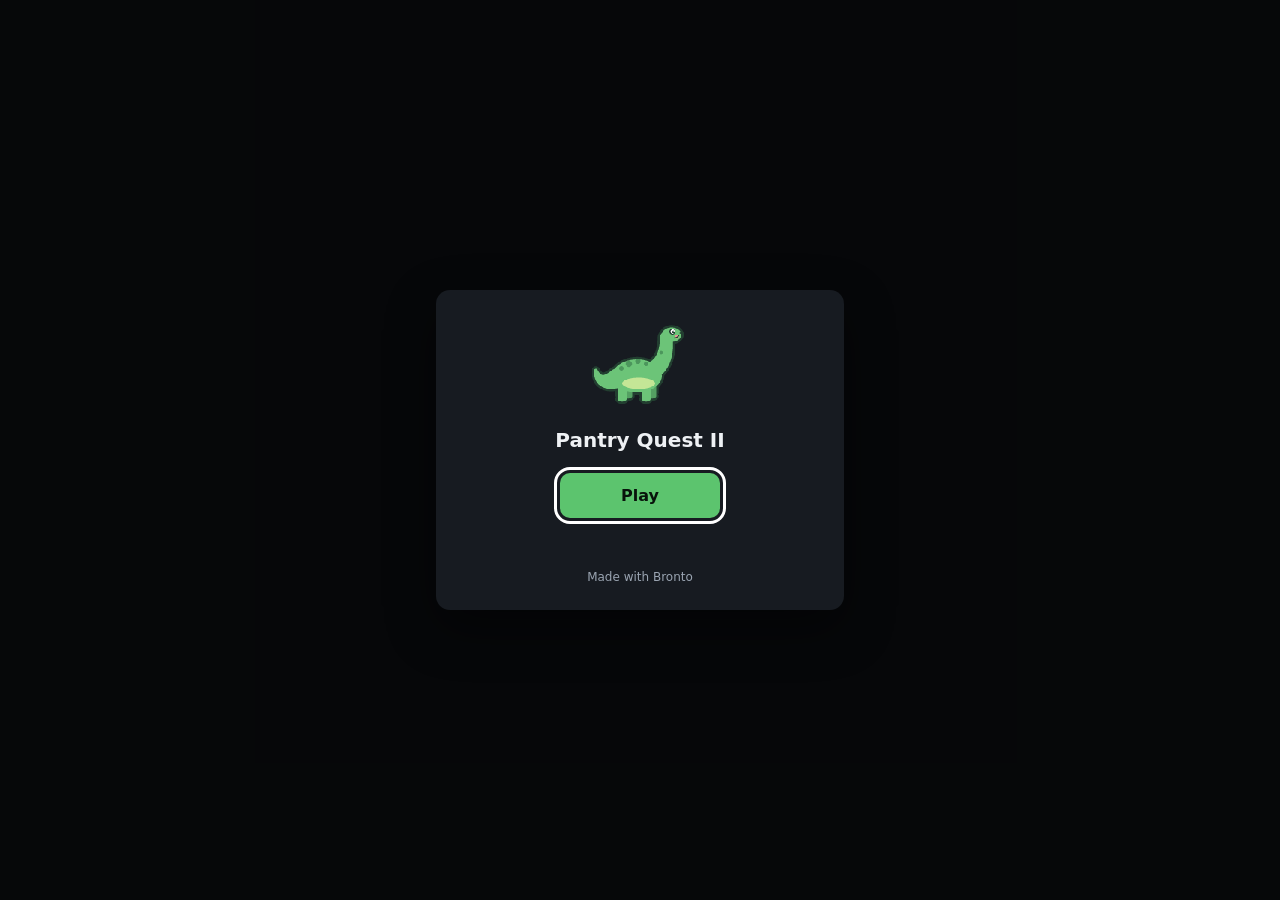
==== projects/pantry-quest-2/play/index.html @ cdda34dc "Add Pantry Quest II The newest web build (bronto e502f7b), with its project page and entry.  Co-Auth" ====
<!doctype html>
<!--
  Bronto web page template. The page builder (tools/web/webpage.c, used by
  the editor's Build > Web and by bronto_web) fills in the marked parts:
  the title, the icon, the runtime (bronto.js), the program (WebAssembly)
  and the game's pack, so the finished index.html is one file that runs
  from a web server or straight from the disk.
-->
<html lang="en">
<head>
<meta charset="utf-8">
<meta name="viewport" content="width=device-width, initial-scale=1, maximum-scale=1, user-scalable=no, viewport-fit=cover">
<meta name="mobile-web-app-capable" content="yes">
<meta name="apple-mobile-web-app-capable" content="yes">
<meta name="apple-mobile-web-app-status-bar-style" content="black">
<meta name="theme-color" content="#000000">
<meta name="generator" content="Bronto">
<title>Pantry Quest II</title>
<link rel="icon" href="[data-uri]">
<style>
  :root { color-scheme: dark; --bg: #0b0d10; --card: #171b21; --text: #eef1f4; --dim: #9aa4b1; --accent: #5cc46e; --accent-text: #08130b; --bad: #ff8a80; }
  html, body { margin: 0; height: 100%; background: var(--bg); color: var(--text); overflow: hidden; overscroll-behavior: none;
               font: 15px/1.45 system-ui, -apple-system, "Segoe UI", Roboto, sans-serif; -webkit-tap-highlight-color: transparent; }
  body.playing { background: #000; }
  /* (clear of a phone's notch and rounded corners: the game and its touch controls stay where fingers reach) */
  #screen { position: fixed; top: env(safe-area-inset-top, 0px); right: env(safe-area-inset-right, 0px);
            bottom: env(safe-area-inset-bottom, 0px); left: env(safe-area-inset-left, 0px);
            width: calc(100% - env(safe-area-inset-left, 0px) - env(safe-area-inset-right, 0px));
            height: calc(100% - env(safe-area-inset-top, 0px) - env(safe-area-inset-bottom, 0px)); display: block; background: #000;
            outline: none; touch-action: none; -webkit-user-select: none; user-select: none; -webkit-touch-callout: none; }
  #card { position: fixed; inset: 0; display: grid; place-items: center; padding: 16px; background: rgba(8, 10, 12, .78); }
  #card[hidden] { display: none; }
  .box { width: min(360px, 100%); background: var(--card); border-radius: 14px; padding: 28px 24px 24px; text-align: center;
         box-shadow: 0 18px 50px rgba(0, 0, 0, .45); }
  .box img { width: 96px; height: 96px; image-rendering: pixelated; display: block; margin: 0 auto 12px; }
  .box img[src=""], .box img[src="data:,"] { display: none; }
  h1 { font-size: 20px; margin: 0 0 18px; font-weight: 650; overflow-wrap: anywhere; }
  button { font: inherit; font-weight: 650; font-size: 16px; color: var(--accent-text); background: var(--accent); border: 0;
           border-radius: 10px; padding: 11px 28px; cursor: pointer; min-width: 160px; }
  button:hover { filter: brightness(1.08); }
  button:focus-visible { outline: 3px solid #fff; outline-offset: 3px; }
  button[hidden] { display: none; }
  #status { color: var(--dim); margin: 14px 0 0; min-height: 1.4em; }
  #status.bad { color: var(--bad); }
  pre { text-align: left; color: var(--dim); font-size: 12px; max-height: 30vh; overflow: auto; white-space: pre-wrap; margin: 12px 0 0; }
  pre:empty { display: none; }
  .made { color: var(--dim); font-size: 12px; margin-top: 16px; }
  .keys { color: var(--dim); font-size: 13px; margin: 14px 0 0; }
  .keys[hidden] { display: none; }
  /* (a short frame - a game embedded in a page, on a phone - still shows the Play button) */
  @media (max-height: 440px) {
    #card { padding: 8px; }
    .box { padding: 14px 18px; }
    .box img { width: 48px; height: 48px; margin-bottom: 6px; }
    h1 { font-size: 18px; margin-bottom: 10px; }
    #status { margin-top: 8px; }
    .made { display: none; }
  }
  @media (max-height: 260px) { .box img { display: none; } h1 { font-size: 16px; margin-bottom: 8px; } #status { min-height: 0; } }
</style>
</head>
<body>
<canvas id="screen" tabindex="0" aria-label="Pantry Quest II"></canvas>
<div id="card">
  <div class="box">
    <img src="[data-uri]" alt="">
    <h1>Pantry Quest II</h1>
    <button id="play" type="button">Play</button>
    <p id="keys" class="keys" hidden>Space: pause &middot; . (period): one frame &middot; 1&ndash;4: speed &times;1&ndash;&times;8 &middot;
       0: as fast as it goes &middot; N / P: next / back a segment &middot; H: hide the bar</p>
    <p id="status" role="status"></p>
    <pre id="log"></pre>
    <div class="made">Made with Bronto</div>
  </div>
</div>
<noscript><p style="position:fixed;top:40%;width:100%;text-align:center">This game needs JavaScript.</p></noscript>

<script>
/*
 * Bronto web runtime - runs a Bronto program compiled to WebAssembly.
 *
 * The other half of src/platform/web (the C library) and
 * src/platform/platform_web.c: it supplies what they import - the clock,
 * the console, maths, the canvas, keyboard / mouse / gamepads, WebAudio,
 * keeping saved files in the browser's storage - and calls their exports.
 *
 *   const game = await Bronto.start({
 *       wasm,                 // the program: an ArrayBuffer or Uint8Array
 *       files: [{ path: 'game.brpak', data: bytes }],   // put in its file system first
 *       dirs: ['saves'],      // folders to make there first
 *       args: ['--flag'],     // its command line (argv[0] is added)
 *       canvas,               // where it draws; leave out to run without a window
 *       storageKey: 'my-game',// where its saved files are kept (null: not kept)
 *   });
 *   const status = await game.exited;   // the exit status, when it ends
 *
 * Works in browsers and in Node (without a canvas: for tests and tools).
 * No dependencies.
 */
(function (global) {
'use strict';

/* KeyboardEvent.code -> br_key (include/bronto/input.h) */
const KEYS = {
    Space: 32, Quote: 39, Comma: 44, Minus: 45, Period: 46, Slash: 47, Semicolon: 59, Equal: 61,
    BracketLeft: 91, Backslash: 92, BracketRight: 93, Backquote: 96, IntlBackslash: 92,
    Escape: 256, Enter: 257, Tab: 258, Backspace: 259, Insert: 260, Delete: 261,
    ArrowRight: 262, ArrowLeft: 263, ArrowDown: 264, ArrowUp: 265, PageUp: 266, PageDown: 267, Home: 268, End: 269,
    CapsLock: 280, ScrollLock: 281, NumLock: 282, PrintScreen: 283, Pause: 284,
    NumpadDecimal: 330, NumpadDivide: 331, NumpadMultiply: 332, NumpadSubtract: 333, NumpadAdd: 334,
    NumpadEnter: 335, NumpadEqual: 336,
    ShiftLeft: 340, ControlLeft: 341, AltLeft: 342, MetaLeft: 343, OSLeft: 343,
    ShiftRight: 344, ControlRight: 345, AltRight: 346, MetaRight: 347, OSRight: 347, ContextMenu: 348,
};
for (let i = 0; i < 26; i++) KEYS['Key' + String.fromCharCode(65 + i)] = 65 + i;
for (let i = 0; i < 10; i++) { KEYS['Digit' + i] = 48 + i; KEYS['Numpad' + i] = 320 + i; }
for (let i = 1; i <= 12; i++) KEYS['F' + i] = 289 + i;

/* The br_key for a keyboard event: by its code (where the key is), or else by its key (what
 * it types) - some browsers, and privacy modes such as LibreWolf's, leave the code out or
 * change it. */
const MODIFIER_KEYS = { Shift: [340, 344], Control: [341, 345], Alt: [342, 346], Meta: [343, 347], OS: [343, 347] };
function keyOf(e) {
    if (KEYS[e.code]) return KEYS[e.code];
    const k = e.key || '';
    if (MODIFIER_KEYS[k]) return MODIFIER_KEYS[k][e.location === 2 ? 1 : 0];
    if (k === ' ') return 32;
    if (KEYS[k]) return KEYS[k];                             /* Enter, Escape, Tab, ArrowLeft... (named as their codes) */
    if (k.length === 1) {
        const c = k.toUpperCase().charCodeAt(0);
        if ((c >= 65 && c <= 90) || (c >= 48 && c <= 57)) return c;
    }
    return 0;
}

/* Every keyboard and pointer event says whether Shift, Ctrl, Alt and Meta are held. When it
 * says one is up that the page still has down (its keyup went missing), the page lets it go:
 * from what the page has seen held (held: code -> br_key) and an event, the modifier keys to
 * let go, [[br_key, false, held name]...]. A modifier the event is itself about (its own
 * keyup) is left to that event.
 *
 * It never presses one from those flags. Some privacy modes (LibreWolf's) hold back the
 * modifiers' own events entirely; a modifier pressed on the word of other events could then
 * only be let go by some later event, and while nothing happens - a key held down, no
 * repeats - it would stay down in the game. A modifier is pressed only by its own keydown. */
const MODIFIER_FLAGS = [['shiftKey', 340, 344], ['ctrlKey', 341, 345], ['altKey', 342, 346], ['metaKey', 343, 347]];
function modifierChanges(held, e, own) {
    const out = [];
    for (const [flag, left, right] of MODIFIER_FLAGS) {
        if (own === left || own === right || typeof e[flag] !== 'boolean' || e[flag]) continue;
        for (const n of [...held.keys()].filter((k) => held.get(k) === left || held.get(k) === right)) out.push([held.get(n), false, n]);
    }
    return out;
}

/* Browser shortcuts the page leaves to the browser. */
const BROWSER_KEYS = new Set(['F5', 'F11', 'F12']);
const BROWSER_CHORDS = new Set(['KeyR', 'KeyW', 'KeyT', 'KeyN', 'KeyQ', 'KeyL', 'Tab', 'Digit0', 'Minus', 'Equal']);

/* Gamepad API "standard" button -> bit of br_gamepad_button */
const PAD_BUTTONS = { 0: 0, 1: 1, 2: 2, 3: 3, 4: 4, 5: 5, 8: 6, 9: 7, 16: 8, 10: 9, 11: 10, 12: 11, 15: 12, 13: 13, 14: 14 };

const MATH1 = [Math.sin, Math.cos, Math.tan, Math.asin, Math.acos, Math.atan, Math.sinh, Math.cosh, Math.tanh,
               Math.asinh, Math.acosh, Math.atanh, Math.exp, Math.expm1, Math.log, Math.log2, Math.log10,
               Math.log1p, Math.cbrt];
const MATH2 = [Math.atan2, Math.pow, (x, y) => x % y, Math.hypot];

class BrontoExit extends Error {
    constructor(status) { super('exit(' + status + ')'); this.status = status; }
}

const utf8in = new TextDecoder('utf-8');
const utf8out = new TextEncoder();
const now = typeof performance !== 'undefined' ? () => performance.now() : () => Date.now();

function toBase64(bytes) {
    if (typeof Buffer !== 'undefined') return Buffer.from(bytes).toString('base64');
    let s = '';
    for (let i = 0; i < bytes.length; i += 0x8000) s += String.fromCharCode.apply(null, bytes.subarray(i, i + 0x8000));
    return btoa(s);
}
function fromBase64(text) {
    if (typeof Buffer !== 'undefined') return new Uint8Array(Buffer.from(text, 'base64'));
    const s = atob(text), out = new Uint8Array(s.length);
    for (let i = 0; i < s.length; i++) out[i] = s.charCodeAt(i);
    return out;
}

/* Saved files: the browser's localStorage, one entry per file. Falls back to
 * memory where there's none (Node, or storage turned off). */
function makeStorage(key) {
    const memory = new Map();
    let ls = null;
    try { if (key && typeof localStorage !== 'undefined') { ls = localStorage; ls.getItem('bronto-test'); } } catch (e) { ls = null; }
    const prefix = 'bronto:' + key + ':';
    return {
        list() {
            if (!ls) return [...memory.entries()];
            const out = [];
            for (let i = 0; i < ls.length; i++) {
                const k = ls.key(i);
                if (k && k.startsWith(prefix)) {
                    try { out.push([k.slice(prefix.length), fromBase64(ls.getItem(k))]); } catch (e) { /* skip a damaged entry */ }
                }
            }
            return out;
        },
        save(path, bytes) {
            if (!key) return;
            if (!ls) { memory.set(path, bytes.slice()); return; }
            try { ls.setItem(prefix + path, toBase64(bytes)); }
            catch (e) { console.warn('Bronto: couldn\'t keep ' + path + ' (storage is full or turned off)'); }
        },
        remove(path) {
            if (!ls) { memory.delete(path); return; }
            try { ls.removeItem(prefix + path); } catch (e) { /* nothing to do */ }
        },
    };
}

async function start(opts) {
    opts = opts || {};
    const canvas = opts.canvas || null;
    const doc = typeof document !== 'undefined' ? document : null;
    const win = typeof window !== 'undefined' ? window : null;
    const storage = opts.storage || makeStorage(opts.storageKey === undefined ? null : opts.storageKey);
    let memory = null, exports = null, ctx = null, off = null, offCtx = null;
    let finished = false, loopWanted = false, ticking = false, cleanup = [];
    let resolveExit;
    const exited = new Promise(r => { resolveExit = r; });
    const pending = ['', ''];                     /* partial console lines (stdout, stderr) */
    /* (the engine's [INFO] and [DEBUG] lines go to stderr, but aren't errors) */
    const print = opts.print || ((stream, line) => (stream === 2 && !/^\[(INFO|DEBUG)/.test(line) ? console.error : console.log)(line));
    const u8 = () => new Uint8Array(memory.buffer);
    const cstr = (p) => { if (!p) return ''; const m = u8(); let e = p; while (m[e]) e++; return utf8in.decode(m.subarray(p, e)); };
    const requestFrame = opts.requestFrame || (win && win.requestAnimationFrame ? (f) => win.requestAnimationFrame(f)
                                                                              : (f) => setTimeout(f, 1000 / 60));
    const decoders = [new TextDecoder(), new TextDecoder()];

    function flushConsole() {
        for (let s = 0; s < 2; s++) if (pending[s]) { print(s + 1, pending[s]); pending[s] = ''; }
    }
    function finish(status, error) {
        if (finished) return;
        finished = true;
        flushConsole();
        for (const f of cleanup) { try { f(); } catch (e) { /* ignore */ } }
        if (opts.onExit) opts.onExit(status, error);
        resolveExit(status);
    }
    /* Runs an export; an exit() or a crash inside it ends the program. */
    function call(fn, ...args) {
        if (finished) return 0;
        try { return fn(...args); }
        catch (e) {
            if (e instanceof BrontoExit) finish(e.status);
            else {
                flushConsole();
                print(2, 'Bronto: the program stopped: ' + (e && e.message ? e.message : e));
                finish(-1, e);
            }
            return 0;
        }
    }

    /* ---- the canvas ---- */
    let ratio = 1, sizeWanted = [0, 0];
    function fitCanvas() {
        if (!canvas) return false;
        ratio = (win && win.devicePixelRatio) || 1;
        const r = canvas.getBoundingClientRect();
        const w = Math.max(1, Math.round((r.width || sizeWanted[0] || 640) * ratio));
        const h = Math.max(1, Math.round((r.height || sizeWanted[1] || 480) * ratio));
        if (canvas.width === w && canvas.height === h) return false;
        canvas.width = w;
        canvas.height = h;
        return true;
    }
    function canvasPoint(e) {
        const r = canvas.getBoundingClientRect();
        return [(e.clientX - r.left) * (canvas.width / (r.width || 1)), (e.clientY - r.top) * (canvas.height / (r.height || 1))];
    }

    /* ---- audio ---- */
    let ac = null, audioRate = 44100, audioLatency = 0.08, audioNext = 0;
    function resumeAudio() { if (ac && ac.state === 'suspended') ac.resume().catch(() => {}); }

    /* ---- gamepads ---- */
    const padSeen = [false, false, false, false];

    const imports = { bronto: {
        /* C library */
        write(stream, p, n) {
            const bytes = u8().slice(p, p + n);
            if (opts.write) { opts.write(stream, bytes); return; }
            const s = stream === 2 ? 1 : 0;
            const text = pending[s] + decoders[s].decode(bytes, { stream: true });
            const lines = text.split('\n');
            pending[s] = lines.pop();
            for (const line of lines) print(s + 1, line);
        },
        exit(status) { throw new BrontoExit(status); },
        now: () => now(),
        date_now: () => Date.now(),
        tz_offset: (ms) => -new Date(ms).getTimezoneOffset(),
        parse_double: (p, n) => Number(utf8in.decode(u8().subarray(p, p + n))),
        math1: (op, x) => MATH1[op](x),
        math2: (op, x, y) => MATH2[op](x, y),
        file_saved(p, data, n) { storage.save(cstr(p).replace(/^\//, ''), u8().slice(data, data + n)); },
        file_removed(p) { storage.remove(cstr(p).replace(/^\//, '')); },

        /* window */
        canvas_width: () => canvas ? canvas.width : (opts.width || 960),
        canvas_height: () => canvas ? canvas.height : (opts.height || 540),
        pixel_ratio: () => canvas ? ratio : 1,
        present(p, w, h, vx, vy, vw, vh) {
            if (!ctx) return;
            if (!off || off.width !== w || off.height !== h) {
                off = doc.createElement('canvas');
                off.width = w;
                off.height = h;
                offCtx = off.getContext('2d');
            }
            offCtx.putImageData(new ImageData(new Uint8ClampedArray(memory.buffer, p, w * h * 4), w, h), 0, 0);
            ctx.fillStyle = '#000';
            ctx.fillRect(0, 0, canvas.width, canvas.height);
            ctx.imageSmoothingEnabled = false;
            ctx.drawImage(off, vx, vy, vw, vh);
            if (opts.onFrame) opts.onFrame();
        },
        /* The on-screen touch controls, over the frame just drawn: br_overlay_item[n] (platform.h), 40 bytes each. */
        overlay(p, n) {
            if (!ctx) return;
            const dv = new DataView(memory.buffer), rgba = (v) => `rgba(${v >>> 24},${(v >>> 16) & 255},${(v >>> 8) & 255},${(v & 255) / 255})`;
            ctx.save();
            for (let i = 0; i < n; ++i) {
                const a = p + 40 * i, kind = dv.getInt32(a, true), x = dv.getFloat32(a + 4, true), y = dv.getFloat32(a + 8, true);
                const w = dv.getFloat32(a + 12, true), h = dv.getFloat32(a + 16, true);
                const fill = dv.getUint32(a + 20, true), line = dv.getUint32(a + 24, true), lw = dv.getFloat32(a + 28, true);
                if (kind === 3) {                                    /* text */
                    let end = a + 32;
                    while (end < a + 40 && dv.getUint8(end)) ++end;
                    const text = utf8in.decode(u8().subarray(a + 32, end));   /* (UTF-8: the d-pad's arrows) */
                    ctx.font = `bold ${Math.max(1, Math.round(h))}px system-ui, -apple-system, "Segoe UI", Roboto, sans-serif`;
                    ctx.textAlign = 'center';
                    ctx.textBaseline = 'middle';
                    ctx.fillStyle = rgba(fill);
                    ctx.fillText(text, x, y + h * 0.04);
                    continue;
                }
                ctx.beginPath();
                if (kind === 1) ctx.arc(x, y, w / 2, 0, Math.PI * 2);
                else {                                               /* a pill: a rectangle with round ends */
                    const r = Math.min(w, h) / 2, l = x - w / 2, t = y - h / 2;
                    ctx.moveTo(l + r, t);
                    ctx.arcTo(l + w, t, l + w, t + h, r);
                    ctx.arcTo(l + w, t + h, l, t + h, r);
                    ctx.arcTo(l, t + h, l, t, r);
                    ctx.arcTo(l, t, l + w, t, r);
                    ctx.closePath();
                }
                if (fill & 255) { ctx.fillStyle = rgba(fill); ctx.fill(); }
                if (line & 255) { ctx.strokeStyle = rgba(line); ctx.lineWidth = lw; ctx.stroke(); }
            }
            ctx.restore();
        },
        set_title(p) { if (doc && opts.setTitle !== false) doc.title = cstr(p); },
        set_size(w, h) { sizeWanted = [w, h]; if (opts.onSize) opts.onSize(w, h); },
        set_fullscreen(on) {
            if (!doc || !canvas) return;
            const target = opts.fullscreenElement || canvas;
            try {
                if (on && !doc.fullscreenElement && target.requestFullscreen) target.requestFullscreen().catch(() => {});
                else if (!on && doc.fullscreenElement && doc.exitFullscreen) doc.exitFullscreen().catch(() => {});
            } catch (e) { /* not allowed now */ }
        },
        set_cursor(visible) { if (canvas) canvas.style.cursor = visible ? '' : 'none'; },
        set_icon(p, w, h) {
            if (!doc || opts.setIcon === false) return;
            const c = doc.createElement('canvas');
            c.width = w; c.height = h;
            c.getContext('2d').putImageData(new ImageData(new Uint8ClampedArray(memory.buffer.slice(p, p + w * h * 4)), w, h), 0, 0);
            let link = doc.querySelector('link[rel="icon"]');
            if (!link) { link = doc.createElement('link'); link.rel = 'icon'; doc.head.appendChild(link); }
            link.href = c.toDataURL('image/png');
        },
        open_url(p) {
            const url = cstr(p);
            if (!win || !/^(https?:|mailto:)/i.test(url)) return 0;
            win.open(url, '_blank', 'noopener');
            return 1;
        },
        clipboard_set(p) {
            const text = cstr(p);
            try { if (typeof navigator !== 'undefined' && navigator.clipboard) navigator.clipboard.writeText(text).catch(() => {}); }
            catch (e) { /* not allowed */ }
        },

        /* audio */
        audio_open(rate, latencyMs) {
            if (opts.audio === false || !canvas) return 0;
            const AC = win && (win.AudioContext || win.webkitAudioContext);
            if (!AC) return 0;
            try { ac = opts.audioContext || new AC(); } catch (e) { return 0; }
            audioRate = rate;
            audioLatency = Math.max(latencyMs, 60) / 1000;
            audioNext = 0;
            resumeAudio();
            return 1;
        },
        audio_close() { if (ac && !opts.audioContext) ac.close().catch(() => {}); ac = null; },
        audio_wanted() {
            if (!ac || ac.state !== 'running') return 0;
            const t = ac.currentTime;
            if (audioNext < t) audioNext = t + 0.02;          /* ran dry: start again a moment ahead */
            const want = audioLatency - (audioNext - t);
            return want > 0 ? Math.ceil(want * audioRate) : 0;
        },
        audio_submit(p, frames) {
            if (!ac) return;
            const pcm = new Int16Array(memory.buffer, p, frames * 2);
            const buf = ac.createBuffer(2, frames, audioRate);
            const l = buf.getChannelData(0), r = buf.getChannelData(1);
            for (let i = 0; i < frames; i++) { l[i] = pcm[2 * i] / 32768; r[i] = pcm[2 * i + 1] / 32768; }
            const src = ac.createBufferSource();
            src.buffer = buf;
            src.connect(ac.destination);
            if (audioNext < ac.currentTime) audioNext = ac.currentTime;
            src.start(audioNext);
            audioNext += frames / audioRate;
        },

        /* controllers */
        poll_gamepads() {
            if (typeof navigator === 'undefined' || !navigator.getGamepads) return;
            let pads;
            try { pads = navigator.getGamepads(); } catch (e) { return; }
            for (let i = 0; i < 4; i++) {
                const g = pads[i];
                if (!g || !g.connected) {
                    if (padSeen[i]) { padSeen[i] = false; exports.bronto_web_gamepad(i, 0, 0, 0, 0, 0, 0, 0, 0); }
                    continue;
                }
                if (!padSeen[i]) {                     /* its name, for the connected event */
                    const name = utf8out.encode(g.id.replace(/\s*\(.*?Vendor.*\)\s*/i, '').slice(0, 60) || 'Gamepad');
                    const at = exports.bronto_web_gamepad_name(), m = u8();
                    m.set(name.subarray(0, 63), at);
                    m[at + Math.min(name.length, 63)] = 0;
                    padSeen[i] = true;
                }
                let bits = 0;
                for (const k in PAD_BUTTONS) {
                    const b = g.buttons[k];
                    if (b && (b.pressed || b.value > 0.5)) bits |= 1 << PAD_BUTTONS[k];
                }
                const ax = (n) => (g.axes[n] || 0);
                const trig = (n) => (g.buttons[n] ? g.buttons[n].value : 0);
                exports.bronto_web_gamepad(i, 1, bits, ax(0), ax(1), ax(2), ax(3), trig(6), trig(7));
            }
        },
        rumble(pad, low, high) {
            if (typeof navigator === 'undefined' || !navigator.getGamepads) return 0;
            const g = navigator.getGamepads()[pad], act = g && g.vibrationActuator;
            if (!act) return 0;
            try {
                if (low <= 0 && high <= 0) { if (act.reset) act.reset(); }
                else act.playEffect('dual-rumble', { duration: 5000, strongMagnitude: low, weakMagnitude: high }).catch(() => {});
            } catch (e) { return 0; }
            return 1;
        },

        /* the loop */
        run_loop() { loopWanted = true; },
    } };

    /* ---- load and start ---- */
    const bytes = opts.wasm instanceof ArrayBuffer || ArrayBuffer.isView(opts.wasm) ? opts.wasm : await opts.wasm;
    const result = await WebAssembly.instantiate(bytes, imports);
    exports = result.instance.exports;
    memory = exports.memory;

    function putFile(path, data, persist) {
        const at = exports.bronto_web_file(allocString(path), data.length, persist ? 1 : 0);
        if (!at) throw new Error('Bronto: not enough memory for ' + path);
        u8().set(data, at);
    }
    function allocString(s) {
        const b = utf8out.encode(s), p = exports.bronto_alloc(b.length + 1), m = u8();
        m.set(b, p);
        m[p + b.length] = 0;
        return p;
    }
    for (const d of opts.dirs || []) exports.bronto_web_mkdir(allocString(d));
    for (const [path, data] of storage.list()) putFile(path, data, true);   /* what it saved last time */
    for (const f of opts.files || []) putFile(f.path, f.data instanceof Uint8Array ? f.data : new Uint8Array(f.data), !!f.persist);

    if (canvas) {
        ctx = canvas.getContext('2d', { alpha: false });
        fitCanvas();
    }
    const argv = [opts.program || 'bronto'].concat(opts.args || []);
    const argvPtr = exports.bronto_alloc(4 * (argv.length + 1));
    argv.forEach((a, i) => new DataView(memory.buffer).setUint32(argvPtr + 4 * i, allocString(a), true));
    new DataView(memory.buffer).setUint32(argvPtr + 4 * argv.length, 0, true);

    const running = call(exports.bronto_start, argv.length, argvPtr);
    if (!finished && (running !== 1 || !loopWanted)) call(exports.bronto_exit);   /* main returned */
    if (finished) return { exports, memory, exited, stop: () => {} };

    /* The program handed its frames to us. */
    if (canvas && win) listen();
    function tick() {
        if (finished) return;
        if (!call(exports.bronto_web_frame)) { finish(0); return; }
        requestFrame(tick);
    }
    requestFrame(tick);

    function listen() {
        const on = (target, type, fn, options) => { target.addEventListener(type, fn, options); cleanup.push(() => target.removeEventListener(type, fn, options)); };
        const held = new Map();
        const mods = (e) => (e.shiftKey ? 1 : 0) | (e.ctrlKey ? 2 : 0) | (e.altKey ? 4 : 0) | (e.metaKey ? 8 : 0) |
                            (e.getModifierState && e.getModifierState('CapsLock') ? 16 : 0);
        /* "#keys" at the end of the page's address: a list over the game of every key event the
         * page gets and what it passes on (for tracking down keyboard trouble in a browser). */
        let keyLog = null;
        const note = (text) => {
            if (!keyLog) return;
            keyLog.textContent = (text + '\n' + keyLog.textContent).split('\n').slice(0, 16).join('\n');
        };
        if (typeof location === 'object' && /keys/.test(location.hash || '') && doc && doc.createElement && doc.body) {
            keyLog = doc.createElement('pre');
            keyLog.style.cssText = 'position:fixed;left:4px;top:4px;margin:0;padding:6px 8px;background:rgba(0,0,0,.75);' +
                'color:#9f9;font:12px/1.3 monospace;z-index:10;pointer-events:none;white-space:pre';
            doc.body.appendChild(keyLog);
            cleanup.push(() => keyLog.remove());
        }
        const syncModifiers = (e, own) => {
            for (const [key, down, name] of modifierChanges(held, e, own)) {
                if (down) held.set(name, key); else held.delete(name);
                note('  (' + e.type + ' says a modifier is up) -> ' + key + ' up');
                call(exports.bronto_web_key, key, 0, mods(e), down ? 1 : 0, 0);
            }
        };
        on(win, 'keydown', (e) => {
            resumeAudio();
            const key = keyOf(e);
            note('keydown ' + (e.code || '(no code)') + ' ' + e.key + ' shift=' + e.shiftKey + (e.repeat ? ' repeat' : '') + ' -> ' + key + ' down');
            syncModifiers(e, key);
            held.set(e.code || e.key, key);
            call(exports.bronto_web_key, key, e.keyCode || 0, mods(e), 1, e.repeat ? 1 : 0);
            const chars = [...(e.key || '')];
            if (chars.length === 1 && (!(e.ctrlKey || e.metaKey) || (e.ctrlKey && e.altKey))) call(exports.bronto_web_text, chars[0].codePointAt(0));
            const leave = BROWSER_KEYS.has(e.code) || ((e.ctrlKey || e.metaKey) && (BROWSER_CHORDS.has(e.code) || e.code === 'KeyV'));
            if (!leave) e.preventDefault();
        });
        on(win, 'keyup', (e) => {
            const key = keyOf(e);
            note('keyup   ' + (e.code || '(no code)') + ' ' + e.key + ' shift=' + e.shiftKey + ' -> ' + key + ' up');
            syncModifiers(e, key);
            held.delete(e.code || e.key);
            call(exports.bronto_web_key, key, e.keyCode || 0, mods(e), 0, 0);
            e.preventDefault();
        });
        on(win, 'blur', () => {                        /* keys let go while away would stay "down" */
            note('blur: every key let go');
            for (const key of held.values()) call(exports.bronto_web_key, key, 0, 0, 0, 0);
            held.clear();
            call(exports.bronto_web_focus, 0);
        });
        on(win, 'focus', () => call(exports.bronto_web_focus, 1));
        const BUTTONS = [0, 2, 1, 3, 4];               /* DOM button -> br_mouse_button */
        /* Fingers (and pens) are touches: the engine's on-screen controls take
         * them, or turn them into the mouse. The page mustn't scroll or zoom. */
        const fingers = new Set();
        const isTouch = (e) => e.pointerType === 'touch' || e.pointerType === 'pen';
        canvas.style.touchAction = 'none';
        canvas.style.webkitUserSelect = canvas.style.userSelect = 'none';
        canvas.style.webkitTouchCallout = 'none';
        const touchEnd = (e) => {
            if (!fingers.delete(e.pointerId)) return;
            const [x, y] = canvasPoint(e);
            call(exports.bronto_web_touch, 2, e.pointerId, x, y);
            e.preventDefault();
        };
        on(canvas, 'pointermove', (e) => {
            syncModifiers(e, 0);
            const [x, y] = canvasPoint(e);
            if (isTouch(e)) { if (fingers.has(e.pointerId)) call(exports.bronto_web_touch, 1, e.pointerId, x, y); e.preventDefault(); return; }
            call(exports.bronto_web_mouse_move, x, y);
        });
        on(canvas, 'pointerdown', (e) => {
            resumeAudio();
            syncModifiers(e, 0);
            canvas.focus && canvas.focus();
            if (canvas.setPointerCapture) { try { canvas.setPointerCapture(e.pointerId); } catch (err) { /* fine */ } }
            const [x, y] = canvasPoint(e);
            if (isTouch(e)) {
                fingers.add(e.pointerId);
                call(exports.bronto_web_touch, 0, e.pointerId, x, y);
            } else {
                call(exports.bronto_web_mouse_move, x, y);
                if (BUTTONS[e.button] !== undefined) call(exports.bronto_web_mouse_button, BUTTONS[e.button], 1, x, y);
            }
            e.preventDefault();
        });
        on(canvas, 'pointerup', (e) => {
            if (isTouch(e)) { touchEnd(e); return; }
            const [x, y] = canvasPoint(e);
            if (BUTTONS[e.button] !== undefined) call(exports.bronto_web_mouse_button, BUTTONS[e.button], 0, x, y);
            e.preventDefault();
        });
        on(canvas, 'pointercancel', (e) => { if (isTouch(e)) touchEnd(e); });
        on(canvas, 'touchstart', (e) => e.preventDefault(), { passive: false });    /* (no double-tap zoom, no long-press menu) */
        on(canvas, 'touchmove', (e) => e.preventDefault(), { passive: false });
        on(canvas, 'pointerenter', (e) => { if (!isTouch(e)) call(exports.bronto_web_mouse_inside, 1); });
        on(canvas, 'pointerleave', (e) => { if (!isTouch(e)) call(exports.bronto_web_mouse_inside, 0); });
        on(canvas, 'contextmenu', (e) => e.preventDefault());
        on(canvas, 'wheel', (e) => {
            const scale = e.deltaMode === 0 ? 1 / 100 : e.deltaMode === 1 ? 1 / 3 : 1;
            call(exports.bronto_web_wheel, e.deltaX * scale, -e.deltaY * scale);
            e.preventDefault();
        }, { passive: false });
        on(doc, 'paste', (e) => {
            const text = e.clipboardData ? e.clipboardData.getData('text/plain') : '';
            if (text) call(exports.bronto_web_paste, allocString(text.replace(/\r\n?/g, '\n')));
        });
        on(doc, 'fullscreenchange', () => call(exports.bronto_web_fullscreen, doc.fullscreenElement ? 1 : 0));
        let lastRatio = win.devicePixelRatio || 1;
        const resized = () => {
            const changed = fitCanvas();
            if ((win.devicePixelRatio || 1) !== lastRatio) { lastRatio = win.devicePixelRatio || 1; call(exports.bronto_web_scale_changed); }
            if (changed) call(exports.bronto_web_resized);
        };
        if (typeof ResizeObserver !== 'undefined') {
            const ro = new ResizeObserver(resized);
            ro.observe(canvas);
            cleanup.push(() => ro.disconnect());
        }
        on(win, 'resize', resized);
    }

    return {
        exports, memory, exited,
        /* Ends the game as its window's close button would. */
        stop() { call(exports.bronto_web_close); },
    };
}

const Bronto = { start, fromBase64, toBase64, KEYS, keyOf, modifierChanges };
if (typeof module === 'object' && module.exports) module.exports = Bronto;
else global.Bronto = Bronto;
})(typeof globalThis !== 'undefined' ? globalThis : this);

</script>
<script id="bronto-wasm" type="application/octet-stream">AGFzbQEAAAABhQM4YAF/AGADf39/AGAEf39/fwBgA399fwBgAn9/AGAAAX1gAX8Bf2AAAXxgA399fQF/YAAAYAABf2ABfABgAn9/AX9gBX9/f39/AGAEf39/
fwF/YAJ/fQBgBH9/f30AYAN/fHwBf2AHf39/f39/fwBgAn9/AXxgAn98AXxgA398fAF8YAN/f38Bf2ABfwF9YAZ/f319fX8Bf2ADf399AGACf34AYAV/f39/
fwF/YAZ/f39/f38Bf2ADf319AGAFf399fX0Bf2AFf39/fX0AYAV/fX19fQBgA39/fwF9YAZ/f39/f38AYAR/f31/AGAIf39/f39/fX8AYAZ/f319fX8AYAAB
fmAIf39/f39/f38AYAR/f39/AXxgBX9/f31/AGAFf319f30Bf2ACfX0AYAR/f319AGAJf39/fX19fX19AGAGf39+f39/AX9gAX8BfmABfAF8YAF9AX1gAnx8
AXxgAn19AX1gAnx/AXxgAn5+AXxgCX9+f39/f39/fwBgBHx/f38BfwKZBBwGYnJvbnRvA25vdwAHBmJyb250bwxjYW52YXNfd2lkdGgACgZicm9udG8NY2Fu
dmFzX2hlaWdodAAKBmJyb250bwtwaXhlbF9yYXRpbwAHBmJyb250bwlzZXRfdGl0bGUAAAZicm9udG8Ic2V0X3NpemUABAZicm9udG8KYXVkaW9fb3BlbgAM
BmJyb250bw5zZXRfZnVsbHNjcmVlbgAABmJyb250bwthdWRpb19jbG9zZQAJBmJyb250bwZydW1ibGUAEQZicm9udG8NcG9sbF9nYW1lcGFkcwAJBmJyb250
bwdwcmVzZW50ABIGYnJvbnRvDGF1ZGlvX3dhbnRlZAAKBmJyb250bwxhdWRpb19zdWJtaXQABAZicm9udG8Kc2V0X2N1cnNvcgAABmJyb250bwhzZXRfaWNv
bgABBmJyb250bwhvcGVuX3VybAAGBmJyb250bw1jbGlwYm9hcmRfc2V0AAAGYnJvbnRvCHJ1bl9sb29wAAkGYnJvbnRvB292ZXJsYXkABAZicm9udG8McGFy
c2VfZG91YmxlABMGYnJvbnRvBGV4aXQAAAZicm9udG8Fd3JpdGUAAQZicm9udG8IZGF0ZV9ub3cABwZicm9udG8FbWF0aDEAFAZicm9udG8FbWF0aDIAFQZi
cm9udG8KZmlsZV9zYXZlZAABBmJyb250bwxmaWxlX3JlbW92ZWQAAAPpBecFAAAKAQYMBgAJBAwMFgwAFxgABBYEARkZGQwABA8ZAQEBGhcMBhYMGxYWGw8b
HA4WDg4bGw0MFg8GGwMAHQkEAwMDAwICAgIDBgwODAAEFgYODBYWBAwWDAwMDRYCBhwZAAAMAAwMDAwGAB4EBgwADBsMDgQGDAwGDR8fIAYMFgwOFgENAgEZ
DgABFgAEFgYMFgwAAAAEDAwMDAwMDAQEBAAGIQwMGwQGAAwCBg0BDgwGDAwABgwAAAAMFgkGDAwCBgEMAQQPAAAMFgwMAhYCHBYAAgMEBAAABAEEAAEBBAEC
Ag0iAQEjIw0kJRkMBgAMCwcEAAkGBAAAAAAJBiYKDAAGFhYMBgYGAQQAAAYGBhYADw8ADAkJDwALFhsBAAwADQAADQACAgMDDAECAg0nDAwADQwEDAIABAEB
Bg4ABAAGFhsGDAwWAQYGDQ0BDQ4NKA0NDQ0CDQ0NDQ0NDQ0NDQ0NDQ0NDQ0NDQ0NDg0NDQwNDQ4NDQ0NDQ0NHA0NDQ0NDQ0NDQ0NDQ0NDQ0NDQ0ODQ0NDQ0N
DQ0NDQ0NDQ0NDQ0NDQ0NDQ0WDRsNDQ0NDQ4NDQ0NDQ0NDQ0NDQ0NDQ0NDQ0NDQ0NDQ0NDQ0NDQ0NDQ0NDQ0NDQ0NDQ0NBgYNDRsNDQ0NDQ0NDQ0NDQ0NDQ0N
DQ0NDQYMAgwiASIcDRYWDQQEAgENBAwEBgYCFgYGBgYMHAIiAQECBAYCFhwBHAAOKQAEBikBKgwBIgENBAQGBAQMDAYKBgkABAcLCgQEBQAEAAAADgYGCAoK
Bw0AKywsKwAJCQUAAAkACi0GCQAECwoEBAAEAAAADgYGBgoIBAQMBgYGDAYMFhYBDAAGFhYWFhYWBgwWFgwWDAwMDAYGBgYGBgYuFhYGBhMCDQYAAAkvBgAG
BAAADAwwMTAxMTIyMzA0NDUWBgYMDAAMAAAGBgAMDBYGFgQOFgoJDAQJCQwGDg4WBgAGDBYWDg42EjcMDAYAAAYAAA8EBwFwAfAB8AEFAwEAQw0DAQAABgkB
fwFBgICAAgsH1wMXBm1lbW9yeQIAEGJyb250b193ZWJfZnJhbWUA5AQOYnJvbnRvX3dlYl9rZXkA5gQPYnJvbnRvX3dlYl90ZXh0AOcEFWJyb250b193ZWJf
bW91c2VfbW92ZQDoBBdicm9udG9fd2ViX21vdXNlX2J1dHRvbgDpBBBicm9udG9fd2ViX3RvdWNoAOoEEGJyb250b193ZWJfd2hlZWwA6wQXYnJvbnRvX3dl
Yl9tb3VzZV9pbnNpZGUA7AQSYnJvbnRvX3dlYl9yZXNpemVkAO0EGGJyb250b193ZWJfc2NhbGVfY2hhbmdlZADuBBBicm9udG9fd2ViX2ZvY3VzAPAEFWJy
b250b193ZWJfZnVsbHNjcmVlbgDxBBBicm9udG9fd2ViX2Nsb3NlAPIEEGJyb250b193ZWJfcGFzdGUA8wQXYnJvbnRvX3dlYl9nYW1lcGFkX25hbWUA9AQS
YnJvbnRvX3dlYl9nYW1lcGFkAPUEDGJyb250b19hbGxvYwC8BQticm9udG9fZnJlZQC9BRBicm9udG9fd2ViX21rZGlyAN8FD2Jyb250b193ZWJfZmlsZQDg
BQxicm9udG9fc3RhcnQA5gULYnJvbnRvX2V4aXQA6AUJ2wMBAEEBC+8BUVtcXV5fYGFiY4ABgQGCAYMBiAGlAcsBygHJAdkB4gHkAeYB7gHvAYwCjQKOAo8C
kAKRApICtALBAsICwwLEAuYC5wLpAusC7QLuAu8C8ALyAvMC9AL1AvYC9wL4AvkC+gL7AvwC/QL/AoADgQOCA4MDhAOFA4YDiAOJA4oDjAONA48DkAORA5ID
kwOUA5UDlwOYA5kDmgObA5wDnQOeA58DoAOhA6IDowOkA6UDpgOnA6gDqQOrA6wDrQOuA68DsAOxA7IDswO0A7UDtgO3A7gDuQO6A7sDvAO9A74DvwPAA8ED
wwPFA8YDxwPIA8kDywPMA84DzwPQA9ED0gPTA9QD1QPWA9cD2APZA9oD2wPcA90D3gPfA+AD4QPiA+MD5APlA+YD5wPoA+kD6gPrA+wD7QPuA+8D8APxA/ID
8wP0A/UD+AP5A/sD/AP9A/4D/wOABIEEggSDBIQEhQSGBIcEiASJBIoEjASNBI4E0ATRBNIE0wTUBNUE1gTXBNgE2QTaBNsE3ATdBN4E3wTgBOEE4gT2BPcE
+AT5BOUE+gT7BPwE/QTvBP4E/wSABYEFggWDBYQFhQWGBYcFiAWJBYoFlAWVBfwF/QX+Bf8FgAaBBoIGCpzuFecFDQBBACAANgLMo4KCAAueAQECfyOAgICA
AEEQayIBJICAgIAAIAEgAEGBn4GCACAAGzYCAEHMn4KCAEGABEH4ooCCACABEPWFgIAAGgJAQcyfgoIAEJ6FgIAAIgBFDQAgAEHLn4KCAGotAAAiAkEvRg0A
IAJB3ABGDQAgAEEBakH/A0sNACAAQc2fgoIAakEAOgAAIABBzJ+CggBqQS86AAALIAFBEGokgICAgAALCABBzJ+CggALmgIBAX8jgICAgABBoAxrIgMkgICA
gAAgA0GgCGpBgAQgAEGBn4GCACAAGxDdgYCAACADIANBoAhqNgIQIAEgAkH4ooCCACADQRBqEPWFgIAAGiADQaAEakGABCADQaAIakH+qICCABDbgYCAAAJA
AkAgA0GgBGoQjoWAgAANAANAIAMtAKAIRQ0CIANBIGpBgAQgA0GgCGoQ3YGAgAAgA0EgaiADQaAIahCihYCAAEUNAiADQaAIaiADQSBqQYAE/AoAACADQaAE
akGABCADQaAIakH+qICCABDbgYCAACADQaAEahCOhYCAAEUNAAsLIAMgA0GgCGo2AgAgASACQfiigIIAIAMQ9YWAgAAaCyADQaAMaiSAgICAAAsrAQF/QQAh
AQJAIABBABChgICAACIARQ0AIABBCGpBACAALQAkGyEBCyABC8sEAQV/I4CAgIAAQbAIayICJICAgIAAQQAhAwJAIABFDQAgAC0AAEUNAAJAQQAoAsSfgoIA
IgRFDQBBACgCwJ+CggAhBSAEIQYDQAJAIAUoAgAiAygCBCABRw0AIAMoAgAgABCihYCAAEUNAwsgBUEEaiEFIAZBf2oiBg0ACwsCQCAEQQAoAsifgoIARw0A
QQAhA0EAKALAn4KCACAEQQF0QSAgBBsiBUECdBDOgYCAACIGRQ0BQQAgBTYCyJ+CggBBACAGNgLAn4KCAAsCQEEoEMyBgIAAIgMNAEEAIQMMAQsgA0IANwIA
IANBIGpCADcCACADQRhqQgA3AgAgA0EQakIANwIAIANBCGpCADcCAEEAQQAoAsSfgoIAIgVBAWo2AsSfgoIAQQAoAsCfgoIAIAVBAnRqIAM2AgAgABDQgYCA
ACEFIAMgATYCBCADIAU2AgBBzJ+CggAhBQJAIAAtAAAiBkUNAAJAIAZBL0YNACAGQdwARg0AIAAtAAFBOkcNAQtBgZ+BggAhBQsgAiAANgIkIAIgBTYCICAC
QTBqQYAIQdCXgIIAIAJBIGoQ9YWAgAAaAkAgAQ0AIAMgA0EIaiACQTBqEK2BgIAAIgU6ACQgBQ0BIAIgAkEwajYCAEEDQbHYgIIAQdcAQYWWgYIAIAIQyIGA
gAAMAQsgAyADQRRqIAJBMGoQqYCAgAAiBToAJCAFDQAgAiACQTBqNgIQQQNBsdiAggBB2gBBvJaBggAgAkEQahDIgYCAAAsgAkGwCGokgICAgAAgAwsjAAJA
IABBARChgICAACIADQBBAA8LIABBFGpBACAALQAkGwt4AQF/AkAgAC0AJEUNAAJAIAAoAgQiAQ0AIABBCGoQp4GAgAAgAC0AJEUNASAAKAIEIQELIAFBAUcN
AAJAQQAoAsyjgoIAIgFFDQAgASAAQRRqELeAgIAACyAAQRRqEKqAgIAACyAAKAIAEM+BgIAAIAAQz4GAgAALcgECfwJAQQAoAsSfgoIARQ0AQQAhAEEAIQED
QEEAKALAn4KCACAAaigCABCjgICAACAAQQRqIQAgAUEBaiIBQQAoAsSfgoIASQ0ACwtBACgCwJ+CggAQz4GAgABBAEIANwLAn4KCAEEAQQA2AsifgoIAC78B
AQF/I4CAgIAAQRBrIgIkgICAgAAgAEEAQfAJ/AsAAkACQCABDQBB98SAggAhAQwBCyABQffEgIIAIAEtAAAbIQELIAIgATYCACAAQcAAQfiigIIAIAIQ9YWA
gAAaIABBAzYCyAIgAELAgoCAwBY3AsACIABBxwBqQQAoAKrCgIIANgAAIABBACkAo8KAggA3AEAgAEEAKADLloCCADYAzQQgAEHQBGpBACgAzpaAggA2AAAg
AkEQaiSAgICAAAviCwEOfyOAgICAAEHgBGsiAiSAgICAAAJAAkAgAA0AQQAhAwwBCyABQcAAaiEEIAFBzQJqIQUgAUHNBGohBiABQc0GaiEHIAFBzQhqIQgg
AkHgAGpBf2ohCUEAIQMDQCAALQAARQ0BAkACQCAAQQoQpIWAgAAiCkUNACAKIABrIQsMAQsgABCehYCAACELCyACQeAAaiAAIAtB/wMgC0H/A0kbIgv8CgAA
IAJB4ABqIAtqQQA6AABBASEMAkAgAkHgAGoQnoWAgAAiAEUNAAJAA0ACQCAJIABqIgstAAAQroWAgAANACAAIQ0MAgtBACENIAtBADoAACAAQX9qIgANAAsL
IA1BAWohDAsCQCACLQBgIg5FDQACQCAOEK6FgIAARQ0AQQEhCwJAA0AgAkHgAGogCyIAaiIPLQAAIg1FDQEgAEEBaiELIA0QroWAgAANAAsLIABFDQAgAkHg
AGogDyAMIABr/AoAACACLQBgIQ4LIA5B/wFxIgBFDQAgAEEjRg0AAkAgA0EBcQ0AQQEhAyACQeAAakGcjYCCAEEOEJyFgIAARQ0BQQAhAwwDCwJAIAJB4ABq
QT0QpIWAgAAiDQ0AQQEhAwwBCyANQQA6AAACQAJAIAJB4ABqEJ6FgIAAIgANAEEBIQwMAQsCQANAAkAgCSAAaiILLQAAEK6FgIAADQAgACEPDAILQQAhDyAL
QQA6AAAgAEF/aiIADQALCyAPQQFqIQwLAkAgAi0AYCIARQ0AIAAQroWAgABFDQBBASELAkADQCACQeAAaiALIgBqIg4tAAAiD0UNASAAQQFqIQsgDxCuhYCA
AA0ACwsgAEUNACACQeAAaiAOIAwgAGv8CgAAC0EBIQMCQCANQQFqIgwQnoWAgAAiAEUNAAJAA0ACQCANIABqIgstAAAQroWAgAANACAAIQ8MAgtBACEPIAtB
ADoAACAAQX9qIgANAAsLIA9BAWohAwsCQCAMLQAAIgBFDQAgABCuhYCAAEUNACANQQJqIQ5BACELAkADQCAOIAsiAGotAAAiD0UNASAAQQFqIQsgDxCuhYCA
AA0ACwsgAEF/Rg0AIAwgDSAAakECaiAAQX9zIANq/AoAAAsCQCACQeAAakHaxICCAEEFEJyFgIAADQAgAiAMNgIAIAFBwABB+KKAggAgAhD1hYCAABpBASED
DAELAkAgAkHgAGpBgsKAggBBCxCchYCAAA0AIAIgDDYCECAEQYACQfiigIIAIAJBEGoQ9YWAgAAaQQEhAwwBCwJAIAJB4ABqQce2gIIAQQYQnIWAgAANAAJA
IAwQsoWAgAAiAEEASg0AIAEoAsACIQALIAEgADYCwAJBASEDDAELAkAgAkHgAGpBp4yAggBBBxCchYCAAA0AAkAgDBCyhYCAACIAQQBKDQAgASgCxAIhAAsg
ASAANgLEAkEBIQMMAQsCQCACQeAAakH2xoCCAEENEJyFgIAADQACQCAMELKFgIAAIgBBAEoNACABKALIAiEACyABIAA2AsgCQQEhAwwBCwJAIAJB4ABqQbm4
gIIAQQ4QnIWAgAANAEEBIQNBASEAAkAgDEHDvICCABCihYCAAEUNACAMQbffgIIAEKKFgIAARSEACyABIAA6AMwCDAELAkAgAkHgAGpBvK6AggBBBRCchYCA
AA0AIAIgDDYCICAFQYACQfiigIIAIAJBIGoQ9YWAgAAaQQEhAwwBCwJAIAJB4ABqQdejgIIAQQoQnIWAgAANACACIAxBy5aAggAgDC0AABs2AjAgBkGAAkH4
ooCCACACQTBqEPWFgIAAGkEBIQMMAQsCQCACKQNgQuXwjePWjtkyUg0AIAIgDDYCQCAHQYACQfiigIIAIAJBwABqEPWFgIAAGkEBIQMMAQtBASEDIAJB4ABq
QbqTgIIAQQ8QnIWAgAANACACIAw2AlAgCEGgAUH4ooCCACACQdAAahD1hYCAABoLIApBAWohACAKDQALCyACQeAEaiSAgICAACADQQFxC+4CAQJ/I4CAgIAA
QZAIayICJICAgIAAAkACQCAADQBBp+KAggAhAwwBCyAAQafigIIAIAAtAAAbIQMLAkACQAJAIAMgAkEQakGABBCShYCAAA0AIAFBAEHwCfwLAEH3xICCACED
DAELIAJBEGoQ3IGAgAAhAyABQQBB8An8CwAgAw0AQffEgIIAIQMMAQsgA0H3xICCACADLQAAGyEDCyACIAM2AgAgAUHAAEH4ooCCACACEPWFgIAAGiABQQM2
AsgCIAFCwIKAgMAWNwLAAkEAIQMgAUHHAGpBACgAqsKAggA2AAAgAUEAKQCjwoCCADcAQCABQQAoAMuWgIIANgDNBCABQdAEakEAKADOloCCADYAACACQZAE
akGABCAAQYGfgYIAIAAbQf6ogIIAENuBgIAAAkAgAkGQBGogAkEMahDVgYCAACIARQ0AIAAgARCmgICAACEDIAAQz4GAgAALIAJBkAhqJICAgIAAIAMLhgcC
Dn8BfSOAgICAAEEQayIDJICAgIAAIABCADcCACAAQQhqQgA3AgACQAJAAkAgAkEMSQ0AIAEoAABB0pKZsgRHDQAgASgACEHXgtmqBEcNAEEUIQRBACEFQQAh
BkEAIQdBACEIQQAhCUEAIQpBACELAkAgAkEUSQ0AQQAhC0EMIQxBACEKQQAhCUEAIQhBACEHQQAhBkEAIQUDQCABIAxqIg0oAAQiDiACIARrIgQgDiAESRsh
BAJAAkAgDSgAAEHm2tGDAkcNACAEQRBJDQAgDS8AFiEIIA0vABQhByANKAAMIQkgDS8ACiEKIA0vAAghCyAEQRpJDQEgC0H+/wNHDQEgDS8AICELDAELIAQg
BiANKAAAQeTC0YsGRiIOGyEGIA1BCGogBSAOGyEFCyAMIARqIARBAXFqIg1BCGohDCANQRBqIgQgAk0NAAsLAkACQCAFRQ0AIApFDQAgCUUNACAHDQELQQAh
DUEEQdLYgIIAQS5B77SAggBBABDIgYCAAAwDCwJAAkAgC0EBRw0AIAhBeGpBHXdBBE8NAQwDCyALQQNHDQAgCEEgRg0CCyADIAg2AgQgAyALNgIAQQRB0tiA
ggBBMUGT6YCCACADEMiBgIAAQQAhDQwCC0EAIQ1BBEHS2ICCAEEZQZXGgIIAQQAQyIGAgAAMAQtBASENIAAgBiAHbiIPIApBAUsiEHRBAXRBAmoQzIGAgAAi
CjYCAAJAIAoNAEEAIQ0MAQsgACAJNgIMIABBAkEBIBAbIgk2AgggACAPNgIEIAcgBksNACAIQQN2IQBBACEOIAhBeGohAQNAIAogDiAQdEEBdGohBCAFIQ0g
CSECA0ACQAJAIAtBA0cNAEMA/v/GQwAAgD8gDSoAACIRIBFDAACAP14bQwD+/0aUIBFDAACAv10b/AAhDAwBCwJAAkACQAJAIAEOEQADAwMDAwMDAQMDAwMD
AwMCAwsgDS0AAEEIdEGAgH5qIQwMAwsgDUEBai0AAEEYdCANLQAAQRB0ckEQdSEMDAILIA1BAmotAABBGHQgDUEBai0AAEEQdHJBEHUhDAwBCyANQQNqLQAA
QRh0IA1BAmotAABBEHRyQRB1IQwLIAQgDDsBACAEQQJqIQQgDSAAaiENIAJBf2oiAg0ACyAFIAdqIQVBASENIA5BAWoiDiAPSQ0ACwsgA0EQaiSAgICAACAN
C4kBAQJ/I4CAgIAAQRBrIgIkgICAgAACQAJAIAEgAkEMahDVgYCAACIDDQAgAiABNgIAQQRB0tiAggBB2QBB2ZaBggAgAhDIgYCAACAAQQhqQgA3AgAgAEIA
NwIAQQAhAQwBCyAAIAMgAigCDBCogICAACEBIAMQz4GAgAALIAJBEGokgICAgAAgAQseACAAKAIAEM+BgIAAIABBCGpCADcCACAAQgA3AgALIAEBfwJAIAAo
AgwiAQ0AQwAAAAAPCyAAKAIEsyABspUL9wMFAX8BfQR/An0BfyAAQgA3AgAgAEEIakIANwIAQQAhBgJAIANDAAAAAF8NACAFQQFIDQAgBbIiByADlPwBIghF
DQAgACAIQQF0EMyBgIAAIgk2AgAgCUUNACAAIAU2AgwgAEEBNgIIIAAgCDYCBCAIIAVByAFuIgAgCEECdiIFIAAgBUkbIgprIQsgCrMhDCAIQX9qIQUgAiAH
lSENQQAhAEH4rNGRASEOIAFBf2ohCEMAAAAAIQMDQAJAAkACQAJAAkACQCAIDgQAAQIDBAtDAACAP0MAAIC/IANDAAAAP10bIQcMBAsgA0MAAAC/kiICjCAC
IAJDAAAAAF0bQwAAgECUQwAAgL+SIQcMAwsgAyADkkMAAIC/kiEHDAILIA5BDXQgDnMiBkERdiAGcyIGQQV0IAZzIg5B//8DcbNDAP//RpVDAACAv5IhBwwB
CyADQ9sPyUCUEMWFgIAAIQcLQwAAgD8hAgJAIApFDQACQCAAIApPDQAgALMgDJUhAgwBCyAAIAtJDQAgBbMgDJUhAgsgCUMA/v/GQwAAgD8gByAElCAClCIC
IAJDAACAP14bQwD+/0aUIAJDAACAv10b/AA7AQAgDSADkiIDIAP8ALKTIQMgCUECaiEJQQEhBiAAQQFqIQAgBUF/aiIFQX9HDQALCyAGCyYAIABBADYCECAA
QQA6AAwgAEGAgID8AzYCCCAAQoCAgPwDNwIAC0wAIABBAEGwEPwLACAAQYCAgPwDNgKYECAAQZAQakKAgID8g4CAwD83AgAgAEKAgID8g4CAwD83AogQIAAg
AUHE2AIgAUEAShs2AgALogcHAn8BfgJ/AX4BfwF+An1BACEDAkAgAUUNACABKAIARQ0AIAEoAgRFDQAgAEGAAmohA0EAIQQCQAJAAkACQANAIANBwH5qLQAA
RQ0EIANBgH9qLQAARQ0BIANBQGotAABFDQIgAy0AAEUNAyADQYACaiEDIARBBGoiBEEgRw0AC0J/IQVBgHAhA0EBIQZBfyEEA0ACQCAAIANqIgdBpBBqLQAA
DQAgB0G4EGopAwAiCCAFIAggBVQiCRshBSAGQX9qIAQgCRshBAsCQCAHQeQQai0AAA0AIAdB+BBqKQMAIgggBSAIIAVUIgcbIQUgBiAEIAcbIQQLIAZBAmoh
BiADQYABaiIDDQALIARBf0oNAyAAQfgAaiEDQQAhBgNAIAMpAwAiCCADQUBqKQMAIgogBSAKIAVUIgcbIgUgCCAFVCIJGyEFIAZBAWogBiAEIAcbIAkbIQQg
A0GAAWohAyAGQQJqIgZBIEcNAAwECwsgBEEBaiEEDAILIARBAmohBAwBCyAEQQNqIQQLIAAgBEEGdGoiA0EIaiIHQgA3AwAgA0HAAGpCADcDACADQThqQgA3
AwAgA0EwakIANwMAIANBKGpCADcDACADQSBqIglCADcDACADQRhqIgZCADcDACADQRBqQgA3AwAgByABNgIAAkACQCACDQAgBkEANgIQIAZBADoADCAGQYCA
gPwDNgIIIAZCgICA/AM3AwAMAQsgBkEQaiACQRBqKAIANgIAIAZBCGogAkEIaikCADcCACAGIAIpAgA3AgAgCSoCAEMAAAAAX0UNACAAIARBBnRqQSBqQYCA
gPwDNgIACyAAIAApA6AQQgF8IgU3A6AQIAAgBEEGdGoiA0HAAGpBAToAACADQThqIAU3AwAgACAAKAKcEEEBakH///8HcSIHQQEgB0EBSxsiBzYCnBAgA0E0
aiAHNgIAIANBMGohASADQSxqIQIgA0EcaioCACELAkACQCADQcIAai0AAA0AIANBwQBqLQAADQAgACoCmBAgACADQShqKAIAIgNBAyADQQNIGyIDQQAgA0EA
ShtBAnRqQYgQaioCACAGKgIAlJQhDAwBC0MAAAAAIQwLIAFDAACAv0MAAIA/IAsgC0MAAIA/XhsgC0MAAIC/XRsiC0MAAIA/kkMAAIA/IAtDAAAAAF0bIAyU
OAIAIAJDAACAPyALk0MAAIA/IAtDAAAAAF4bIAyUOAIAIAdBCHQgBHIhAwsgAwtOAQJ/AkAgAUUNACABQf8BcSICQR9LDQAgACACQQZ0aiIDQcAAai0AAEUN
ACADQTRqKAIAIAFBCHZHDQAgACACQQZ0akHCAGpBAToAAAsLTgECfwJAIAFFDQAgAUH/AXEiA0EfSw0AIAAgA0EGdGoiBEHAAGotAABFDQAgBEE0aigCACAB
QQh2Rw0AIAAgA0EGdGpBwQBqIAI6AAALC1sBAn8CQCABRQ0AIAFB/wFxIgNBH0sNACAAIANBBnRqIgRBwABqLQAARQ0AIARBNGooAgAgAUEIdkcNACAAIANB
BnRqQRhqQwAAAAAgAiACQwAAAABdGzgCAAsLaQECfwJAIAFFDQAgAUH/AXEiA0EfSw0AIAAgA0EGdGoiBEHAAGotAABFDQAgBEE0aigCACABQQh2Rw0AIAAg
A0EGdGpBHGpDAACAv0MAAIA/IAIgAkMAAIA/XhsgAkMAAIC/XRs4AgALC1gBAn8CQCABRQ0AIAFB/wFxIgNBH0sNACAAIANBBnRqIgRBwABqLQAARQ0AIAJD
AAAAAF5FDQAgBEE0aigCACABQQh2Rw0AIAAgA0EGdGpBIGogAjgCAAsLVQEDf0EAIQICQCABRQ0AIAFB/wFxIgNBH0sNACAAIANBBnRqIgRBwABqLQAARQ0A
IARBNGooAgAgAUEIdkcNACAAIANBBnRqQcIAai0AAEUhAgsgAgtSAQJ/QQAhAQNAAkAgACABaiICQcAAai0AAEUNACACQcIAakEBOgAACwJAIAJBgAFqLQAA
RQ0AIAJBggFqQQE6AAALIAFBgAFqIgFBgBBHDQALC2kBA39BACECA0ACQCAAIAJqIgNBwABqIgQtAABFDQAgA0EIaigCACABRw0AIARBADoAAAsCQCADQYAB
aiIELQAARQ0AIANByABqKAIAIAFHDQAgBEEAOgAACyACQYABaiICQYAQRw0ACwsYACAAQwAAAAAgASABQwAAAABdGzgCmBALKwACQCABQQNLDQAgACABQQJ0
akGIEGpDAAAAACACIAJDAAAAAF0bOAIACwvEBg0BfwF9BX8BfQJ/AXwFfQJ/AXwCfwF8A38CfSABQQAgAkEDdPwLACACQYABIAJBgAFJGyIDsyEEQQAhBQNA
AkAgACAFQQZ0aiIGQcAAaiIHLQAARQ0AAkAgBkHBAGotAAAiCEUNACAGQSxqKgIAQxe30ThfRQ0AIAZBMGoqAgBDF7fROF8NAQsCQAJAIAZBwgBqLQAAIgkN
ACAIDQAgACoCmBAgACAGQShqKAIAIghBAyAIQQNIGyIIQQAgCEEAShtBAnRqQYgQaioCACAGQRhqKgIAlJQhCgwBC0MAAAAAIQoLIAZBMGohCyAGQSxqIQwC
QAJAAkAgAkUNACAGQSBqKgIAuyAGQQhqKAIAIggoAgy3oiAAKAIAt6MhDUMAAIC/QwAAgD8gBkEcaioCACIOIA5DAACAP14bIA5DAACAv10bIg5DAACAP5JD
AACAPyAOQwAAAABdGyAKlCIPIAsqAgCTIASVIRBDAACAPyAOk0MAAIA/IA5DAAAAAF4bIAqUIhEgDCoCAJMgBJUhEiAGQSRqIRMgBkEQaiIUKwMAIRUgCCgC
ACEWIAgoAgQiF7ghGEEAIQYgCCgCCCIZQQJGQQF0IRoDQCAVIBX8AyIIuKG2IQ4CQCAIQQFqIhsgF0kNAEEAIAggEy0AABshGwsgFiAZIAhsQQF0aiIIIBpq
LgEAskMAAAA4lCIKIBYgGyAZbEEBdGoiGyAaai4BALJDAAAAOJQgCpMgDpSSIRwgCC4BALJDAAAAOJQiCiAbLgEAskMAAAA4lCAKkyAOlJIhHSARIQ4gDyEK
AkAgBiADTw0AIBAgCyoCAJIhCiASIAwqAgCSIQ4LIAsgCjgCACAMIA44AgAgASAGQQN0aiIIIB0gDpQgCCoCAJI4AgAgCEEEaiIIIAgqAgAgHCALKgIAlJI4
AgACQCANIBWgIhUgGGZFDQAgEy0AAEUNAwNAIBUgGKEiFSAYZg0ACwsgBkEBaiIGIAJHDQALIBQgFTkDAAsgCUUNAiAMKgIAQxe30ThfRQ0CIAsqAgBDF7fR
OF9FDQIMAQsgFCAVOQMACyAHQQA6AAALIAVBAWoiBUEgRw0ACyAAIAApA6gQIAKtfDcDqBAL7AICCX8BfSOAgICAAEGAIGsiAySAgICAAAJAIAJFDQBBACEE
A0AgACADIAIgBGsiBUGABCAFQYAESRsiBhC6gICAAAJAIAIgBEYNACAGQQF0IgVBASAFQQFLGyIFQQFxIQcgASAEQQJ0aiEIQQAhCQJAIAVBAUYNACAFQf4P
cSEKQQAhCSADIQUgCCELA0AgC0MA/v/GQwAAgD8gBSoCACIMIAxDAACAP14bQwD+/0aUIAxDAACAv10b/AA7AQAgC0ECakMA/v/GQwAAgD8gBUEEaioCACIM
IAxDAACAP14bQwD+/0aUIAxDAACAv10b/AA7AQAgC0EEaiELIAVBCGohBSAKIAlBAmoiCUcNAAsLIAdFDQAgCCAJQQF0akMA/v/GQwAAgD8gAyAJQQJ0aioC
ACIMIAxDAACAP14bQwD+/0aUIAxDAACAv10b/AA7AQALIAYgBGoiBCACSQ0ACwsgA0GAIGokgICAgAALlwEBBn8gACABKAIEIgMgAigCBCIEIAMgBEobIgU2
AgQgACABKAIAIgYgAigCACIHIAYgB0obIgg2AgAgACADIAEoAgxqIgMgBCACKAIMaiIEIAMgBEgbIgMgBWtBACAGIAEoAghqIgEgByACKAIIaiICIAEgAkgb
IgIgCEogAyAFSnEiARs2AgwgACACIAhrQQAgARs2AggLVQAgAEKdurP7lJL9oiUgAUKV+Kn6l7fem55/fCIBQh6IIAGFQrnLk+fR7ZGsv39+IgFCG4ggAYVC
66PEmbG3kuiUf34iAUIfiCABhSIBIAFQGzcDAAtAAQF+IAAgACkDACIBQgyIIAGFIgFCGYYgAYUiAUIbiCABhSIBNwMAIAFCnbqz+5SS/aIlfkIoiKezQwAA
gDOUC+gCAQF/IAEgAEHrxICCABDxgICAADYCACABIABBgLKAggAQ8YCAgAA2AgQgASAAQfLAgIIAEPGAgIAANgIIIAEgAEHQvoCCABDxgICAADYCDCABIABB
orSAggAQ8YCAgAA2AhAgASAAQcergIIAEPGAgIAANgIUIAEgAEHLlYCCABDxgICAADYCGCABIABB5cqAggAQ8YCAgAA2AhwgASAAQe+ogIIAEPGAgIAANgIg
IAEgAEHglICCABDxgICAADYCJCABIABBg66AggAQ8YCAgAA2AiggASAAQZXbgIIAEPGAgIAAIgI2AixBACEAAkAgASgCJEF/Rg0AIAEoAihBf0YNACACQX9G
DQAgASgCBEF/Rg0AIAEoAghBf0YNACABKAIMQX9GDQAgASgCEEF/Rg0AIAEoAhRBf0YNACABKAIYQX9GDQAgASgCAEF/Rg0AIAEoAhxBf0YNACABKAIgQX9H
IQALIAAL8gEBBX9BACEBAkAgAEUNACAALQAAIgJFDQBBACEDA0ACQCACQVBqQf8BcUEKSQ0AIAJBX3FBv39qQf8BcUEaSQ0AAkAgAkH/AXEiBEFTaiICQQ1L
DQBBASACdEGHwABxDQELIARB3wBGDQBBAA8LQQEhASAAIANqIgRBAWotAAAiAkUNAQJAIAJBUGpB/wFxQQpJDQAgAkHfAXFBv39qQf8BcUEaSQ0AAkAgAkFT
aiIFQQ1LDQBBASAFdEGHwABxDQELIAJB3wBGDQBBAA8LAkAgA0EeRw0AQQAPCyADQQJqIQMgBEECai0AACICDQALCyABC8ABAQN/I4CAgIAAQRBrIgMkgICA
gABBACEEAkAgAEHglICCABDxgICAACIFQX9GDQAgACABIAUQ7oCAgAAhACACRQ0AIABFDQAgAi0AAEUNACACEJ6FgIAAIQEgAyAANgIMQQAhBCADQQxqIANB
CGoQwoCAgAAiAEUNAANAAkAgACABRw0AIAMoAgggAiABEKOFgIAADQBBASEEDAILIANBDGogA0EIahDCgICAACIADQALCyADQRBqJICAgIAAIAQLrAEBAn8g
ACgCACECAkADQAJAIAItAABBd2oOJAAAAgIAAgICAgICAgICAgICAgICAgICAAICAgICAgICAgICAAILIAJBAWohAgwACwsgASACNgIAQQAhAQJAA0ACQCAC
IAFqIgMtAAAOLQIAAAAAAAAAAAICAAACAAAAAAAAAAAAAAAAAAAAAAAAAgAAAAAAAAAAAAAAAgALIAFBAWohAQwACwsgACADNgIAIAELzAEBAn8jgICAgABB
EGsiBSSAgICAAAJAAkAgAEHglICCABDxgICAACIGQX9HDQBBACEBDAELIAAgASAGEO6AgIAAIQBBACEBIARFDQAgAEUNACAFIAA2AgwgBUEMaiAFQQhqEMKA
gIAAIgBFDQACQCACRQ0AA0AgBUEMaiAFQQhqEMKAgIAAIgBFDQIgAkF/aiICDQALCyADIAUoAgggACAEQX9qIAAgBEkbIgL8CgAAIAMgAmpBADoAAEEBIQEL
IAVBEGokgICAgAAgAQvwBAEGfyOAgICAAEEQayIDJICAgIAAQQAhBAJAIABB4JSAggAQ8YCAgAAiBUF/Rg0AIAAgARDtgICAACEGIAJFDQAgBkUNACACLQAA
IgZFDQBBACEEA0ACQCAGQVBqQf8BcUEKSQ0AIAZBX3FBv39qQf8BcUEaSQ0AAkAgBkH/AXEiB0FTaiIGQQ1LDQBBASAGdEGHwABxDQELIAdB3wBGDQBBACEE
DAILAkAgAiAEaiIHQQFqLQAAIgZFDQACQCAGQVBqQf8BcUEKSQ0AIAZB3wFxQb9/akH/AXFBGkkNAAJAIAZBU2oiCEENSw0AQQEgCHRBh8AAcQ0BCyAGQd8A
Rg0AQQAhBAwDCwJAIARBHkcNAEEAIQQMAwsgBEECaiEEIAdBAmotAAAiBg0BCwsCQCAAIAEgBRDugICAACIIDQBBACEEIAAgASAFQQAQ7ICAgAAiCEUNAQsg
AhCehYCAACEAIAMgCDYCDAJAAkAgA0EMaiADQQhqEMKAgIAAIgRFDQADQAJAIAQgAEcNACADKAIIIAIgABCjhYCAAEUNAwsgA0EMaiADQQhqEMKAgIAAIgQN
AAsLAkACQAJAIAgQnoWAgAAiBkUNAANAAkAgBkF/aiIEIAhqIgctAABBd2oOJAAAAwMAAwMDAwMDAwMDAwMDAwMDAwMDAAMDAwMDAwMDAwMDAAMLIAdBADoA
ACAEIQYgBA0ACwtBACEEIABB/wBNDQEMAwtBACEEIAAgBmpBAmpB/wBLDQIgCCAGakGswAA7AAAgBkECaiEECyAIIARqIAIgAEEBavwKAAALQQEhBAsgA0EQ
aiSAgICAACAEC58DAQZ/I4CAgIAAQZABayIDJICAgIAAAkACQCAAQeCUgIIAEPGAgIAAIgRBf0cNAEEAIQUMAQsgACABIAQQ7oCAgAAhBkEAIQUgAkUNACAG
RQ0AIAItAABFDQAgAhCehYCAACEBIAMgBjYCDEEAIQUCQAJAAkAgA0EMaiADQQhqEMKAgIAAIgANAEEAIQRBACEHDAELQQAhB0EAIQQDQAJAIAAgAUcNACAB
IQAgAygCCCACIAEQo4WAgAANAANAAkAgA0EMaiADQQhqEMKAgIAAIgANACADQRBqIARqQQA6AAAMBQtBASEHIAAgAUcNASADKAIIIAIgARCjhYCAAEUNAAsg
ASEACyAAIARBAmoiCGpB/wBLDQECQAJAIAQNAEEAIQgMAQsgA0EQaiAEakGswAA7AAALIANBEGogCGogAygCCCAA/AoAACAIIABqIQQgA0EMaiADQQhqEMKA
gIAAIgANAAsLIANBEGogBGpBADoAACAHQQFxRQ0BC0EBIQUgBiADQRBqIARBAWr8CgAACyADQZABaiSAgICAACAFC9wCAQx/I4CAgIAAQRBrIgUkgICAgABB
ACEGIABB4JSAggAQ8YCAgAAhBwJAIAJBAUgNACAHQX9GDQAgACAHQTBsaiIAQTRqIggoAgAiCUUNACAAQSxqIQogAEEkaigCACELIABBMGooAgAhDEEAIQZB
ACENA0AgDCALIA1saiEOQQAhDwJAA0AgASAPQQJ0aigCACIQRQ0BIBAtAABFDQEgEBCehYCAACEHIAUgDjYCDCAFQQxqIAVBCGoQwoCAgAAiAEUNAQJAA0AC
QCAAIAdHDQAgBSgCCCAQIAcQo4WAgABFDQILIAVBDGogBUEIahDCgICAACIADQAMAwsLIA9BAWoiDyACRw0ACwJAIANFDQAgBiAETw0AIAMgBkECdGogCigC
ACANQQJ0aigCADYCACAIKAIAIQkLIAZBAWohBgsgDUEBaiINIAlJDQALCyAFQRBqJICAgIAAIAYL5wQEB38BfQF/A30jgICAgABBsAFrIgIkgICAgAAgAEHc
gYCCABDxgICAACEDAkAgACACQYABahC/gICAAEUNACACIAIoApQBNgJ4IAIgAigChAE2AnwgAkEIaiAAIAJB+ABqQQIQ+ICAgAAgAkEIahD5gICAAEUNACAC
KAKYASEEIANBf0YhBQNAIAIoAlwhBiACKAJYIQcCQAJAIAUNACAAIAIoAlQgAxD3gICAAA0BCyAAIAIoAlQgBBDugICAACEIIAcqAAAhCSAGIAcqAAQgAZQg
BioABJI4AgQgBiAJIAGUIAYqAACSIgk4AgAgBiAGKgIIIAcqAgggAZSSQwAAtEMQy4WAgAA4AgggCEUNACAILQAQIQoCQCAIKgIIIgsgCCoCACIMkyINQwAA
AABfDQACQCAKQf8BcUUNAAJAIAkgDF0NACAJIAtgRQ0CCyAGIAwgDSAJIAyTIA0Qy4WAgACSIA0Qy4WAgACSOAIADAELAkAgCSAMXUUNACAGIAw4AgAgByAH
KgIAizgCAAwBCyAJIAteRQ0AIAYgCzgCACAHIAcqAgCLjDgCAAsgCEEMaioCACILIAgqAgQiCZMiDUMAAAAAXw0AIAYqAgQhDAJAIApB/wFxRQ0AAkAgDCAJ
XQ0AIAwgC2BFDQILIAYgCSANIAwgCZMgDRDLhYCAAJIgDRDLhYCAAJI4AgQMAQsCQCAMIAldRQ0AIAYgCTgCBCAHIAcqAgSLOAIEDAELIAwgC15FDQAgBiAL
OAIEIAcgByoCBIuMOAIECyACQQhqEPmAgIAADQALCyACQbABaiSAgICAAAuCAgECfyOAgICAAEEQayIFJICAgIAAAkACQAJAAkAgAEHvqICCABDxgICAACIG
QX9HDQAgBUF/NgIMIAVBfzYCCAwBCyAAIAEgBhDugICAACEGIAVBfzYCDCAFQX82AgggBg0BC0EAIQZBACEBDAELIAUgAikCADcDACAAIAEgBiAFIAVBDGog
BUEIahDJgICAACEBCwJAIANFDQAgAyAFKAIMNgIACwJAIARFDQAgBCAFKAIINgIAC0EAIQACQCABRQ0AIAYoAmQgBSgCCGwgBSgCDGoiBCAGQYwCahCehYCA
AE8NACAGIARqQYwCai0AACEACyAFQRBqJICAgIAAIADAC+wCAgF/Bn0jgICAgABBIGsiBiSAgICAACAGQQxqIAAgARCegYCAAAJAAkAgAigCYCIBQQFODQBB
ACEBDAELIAMqAgQhByAGKgIQIQggBioCFEM1+o68lCIJEMWFgIAAIQogAyoCACELIAYqAgwhDCAJEMeFgIAAIQkgAigCZCABbLJDAAAAP5QgCSALIAyTIguU
IAogByAIkyIIlJMgBioCGCIHQ703hjUgB4wgByAHQwAAAABdG0O9N4Y1XhuVkiABsiIMlY78ACEDIAsgCpQgCCAJlJIgBkEcaioCACIHQ703hjUgB4wgByAH
QwAAAABdG0O9N4Y1XhuVIAIoAmggAWyyQwAAAD+UkiAMlY4hBwJAIARFDQAgBCADNgIACyAH/AAhBAJAIAVFDQAgBSAENgIAC0EAIQEgA0EASA0AIARBAEgN
AEEAIQEgAigCZCADTA0AIAIoAmggBEohAQsgBkEgaiSAgICAACABC4QCAQN/I4CAgIAAQRBrIgQkgICAgAACQAJAIABB76iAggAQ8YCAgAAiBUF/Rw0AQQAh
BQwBCyAAIAEgBRDugICAACEGQQAhBSADRQ0AIAZFDQAgBCACKQIANwMAIAAgASAGIAQgBEEMaiAEQQhqEMmAgIAARQ0AIAYoAmQgBCgCCGwgBCgCDGoiAEH/
D0sNAAJAAkAgACAGQYwCahCehYCAACIBTQ0AIAYgAWpBjAJqQSAgACABa/wLACAGIABqQYwCaiADOgAADAELIAYgAGpBjAJqIAM6AABBASEFIAAgAUcNAQsg
ACAGakGNAmpBADoAAEEBIQULIARBEGokgICAgAAgBQv9AQEEfyOAgICAAEEgayIDJICAgIAAQQAhBAJAIABB76iAggAQ8YCAgAAiBUF/Rg0AIAAgASAFEO6A
gIAAIgZFDQAgAyACKQIANwMQIABB76iAggAQ8YCAgAAiBUF/Rg0AIAAgASAFEO6AgIAAIQUgA0F/NgIcIANBfzYCGCAFRQ0AIAMgAykDEDcDCCAAIAEgBSAD
QQhqIANBHGogA0EYahDJgICAAEUNACAFKAJkIAMoAhhsIAMoAhxqIgAgBUGMAmoQnoWAgABPDQAgBSAAakGMAmosAAAiAEUNACAGQcwBaiAAEKSFgIAAQQBH
IQQLIANBIGokgICAgAAgBAvZBgUDfwd9A38CfQV/I4CAgIAAQeAAayIEJICAgIAAQQAhBQJAIABB76iAggAQ8YCAgAAiBkF/Rg0AIAAgASAGEO6AgIAAIgZF
DQAgBigCYEEBSA0AIAYtAMwBRQ0AIARBzABqIAAgARCegYCAAAJAAkAgBCoCVEMAAAAAXA0AIAQqAlgiB4wgByAHQwAAAABdG0O9N4Y1XQ0AIAQqAlwiCIwg
CCAIQwAAAABdG0O9N4Y1XUUNAQsgAyoCACEHIAMqAgQhCCAEIAIpAgA3AyBBASEFIAAgASAEQSBqEMuAgIAADQEgBCACKgIEIgkgCEMAAAA/lCIKkyIIOAJI
IAQgAioCACILIAdDAAAAP5QiB5MiDDgCRCAEIAQpAkQ3AxggACABIARBGGoQy4CAgAANASAEIAg4AkAgBCAHIAuSIgc4AjwgBCAEKQI8NwMQIAAgASAEQRBq
EMuAgIAADQEgBCAMOAI0IAQgCiAJkiIIOAI4IAQgBCkCNDcDCCAAIAEgBEEIahDLgICAAA0BIAQgCDgCMCAEIAc4AiwgBCAEKQIsNwMAIAAgASAEEMuAgIAA
IQUMAQsgBCoCTCEKQQAhBSADKgIAIQ0gAioCACEMIAYoAmQhDiAGQYwCaiIPEJ6FgIAAIRAgAioCBCIJIAMqAgRDAAAAP5QiEZIgBCoCUCISkyAIlSILIAkg
EZMgEpMgCJUiCSAJIAteIgEbIAYoAmCyIgggBigCaCIAsoyUQwAAAD+UIhGTIAiVjvwAIgNBACADQQBKGyITIAAgCSALIAEbIBGTIAiVjfwAIgEgACABSBsi
FE4NACAGQcwBaiEDIA4gDCANQwAAAD+UIgmTIAqTIAeVIgsgDCAJkiAKkyAHlSIHIAsgB14iABsgCCAOsoyUQwAAAD+UIgmTIAiVjfwAIgEgDiABSBsiFSAH
IAsgABsgCZMgCJWO/AAiAEEAIABBAEobIhZrIRcgFiAOIBNsaiECA0ACQCAVIBZMDQAgAiEAIBchAQNAAkAgACAQTw0AIA8gAGosAAAiBkUNACADIAYQpIWA
gABFDQBBASEFDAQLIABBAWohACABQX9qIgENAAsLIAIgDmohAiATQQFqIhMgFEcNAAsLIARB4ABqJICAgIAAIAULhAEBAn8CQCAAQe+ogIIAEPGAgIAAIgRB
f0cNAEEAwA8LQQAhBSAAIAEgBBDugICAACEAAkAgAyACckEASA0AIABFDQAgACgCZCIBIAJMDQAgACgCaCADTA0AIAEgA2wgAmoiAiAAQYwCahCehYCAAE8N
ACAAIAJqQYwCai0AACEFCyAFwAvXAQECfwJAIABB76iAggAQ8YCAgAAiBUF/Rw0AQQAPC0EAIQYgACABIAUQ7oCAgAAhAAJAIAMgAnJBAEgNACAERQ0AIABF
DQAgACgCZCIBIAJMDQAgACgCaCADTA0AIAEgA2wgAmoiAkH/D0sNAAJAAkAgAiAAQYwCahCehYCAACIDTQ0AIAAgA2pBjAJqQSAgAiADa/wLACAAIAJqQYwC
aiAEOgAADAELIAAgAmpBjAJqIAQ6AABBASEGIAIgA0cNAQsgAiAAakGNAmpBADoAAEEBIQYLIAYLkwICA38HfSOAgICAAEEgayIFJICAgIAAQQAhBgJAIABB
76iAggAQ8YCAgAAiB0F/Rg0AIAAgASAHEO6AgIAAIgdFDQAgBUEMaiAAIAEQnoGAgAAgBSoCDCEIIAUqAhAhCSAFKgIYIQogBSoCHCELIAcoAmAhACAHKAJo
IQYgBSoCFEM1+o48lCIMEMeFgIAAIQ0gBygCZCEBIAQgDSALIAOyQwAAAD+SIACyIg6UIA4gBrKUQwAAAD+Uk5QiC5QgCSAMEMWFgIAAIgwgCiACskMAAAA/
kiAOlCAOIAGylEMAAAA/lJOUIg6UkpI4AgQgBCAIIA0gDpSSIAwgC5STOAIAQQEhBgsgBUEgaiSAgICAACAGC7QjBBd/DH0Bfgh/I4CAgIAAQYAGayIFJICA
gIAAIABB+oaAggAQ8YCAgAAhBiABLQAYIQcgBUGIA2ogAUEsaikCADcDACAFQYADaiABQSRqKQIANwMAIAUgASkCHDcD+AICQCAAIAVBsANqEL+AgIAARQ0A
IAUgBSgCuAMiCDYCkAMgBSAFKAK8AyIJNgKUAyAFIAUoAsADIgo2ApgDIAUgBjYCoAMgBSAFKALQAyILNgKcAyAFKAK0AyEMQQAhDUEAIQ4DQAJAIAVBkANq
IA5BAnRqKAIAIgZBf0YNACAAIAZBMGxqIgZBNGoiDygCAEUNACAGQSRqIRAgBkEwaiERIAZBLGohEkEAIQYgDkEERyETQQAhFANAIBIoAgAgBmooAgAhFSAR
KAIAIRYgECgCACEXIAVBADYC4AMCQAJAAkAgEw0AIAAgFSAFQeADahDigoCAAA0BDAILIAAgFSAMEPeAgIAARQ0BIBYgFyAUbGohFgJAAkACQAJAAkAgDg4D
AAECAwsgFkEUaiEWDAMLIBZB5ABqIRYMAgsgFkHIAGohFgwBCyAWQZASaiEWCyAFIBYoAgA2AuADC0EAKALUo4KCACEWAkAgDUEAKALQo4KCAEcNACAWIA1B
AXRBgAIgDRsiF0EEdBDOgYCAACIWRQ0DQQAgFzYC0KOCggBBACAWNgLUo4KCAAsgFiANQQR0IhdqIhYgDjYCCCAWIBU2AgAgACAVEJuBgIAAIRVBACgC1KOC
ggAgF2oiFiAVNgIMIBYgBSgC4AM2AgQgDUEBaiENCyAGQQRqIQYgFEEBaiIUIA8oAgBJDQALCyAOQQFqIg5BBUcNAAtBACgC1KOCggAgDUEQQYGAgIAAELWF
gIAAIA1FDQAgBUH4A2ohGCAFQeADakEQaiEZIAVB4ANqQQhyIRogBUHwAmohG0EAIRdBfyEPQQAhEANAAkAgD0EAKALUo4KCACAXQQR0aiIGKAIEIhUgBE4i
FEYNAAJAAkAgAyACIBUgBE4bIhVFDQAgASAVEPaBgIAAQQEhEAwBCyAQQf8BcSEVQQAhECAVRQ0AAkAgB0H/AXFFDQAgASAFQfgCahD2gYCAAAwBCyABEPeB
gIAACyAUIQ8LAkACQCAGKAIIQQRHDQAgACAGKAIAIAEQ44KAgAAMAQsgBUHkAmogACAGKAIAEJ6BgIAAIAYoAgAhFQJAAkACQAJAAkACQCAGQQhqKAIADgMA
AQIDCyAAIBUgCBDugICAACIUQQhqKgIAQwAAAD+UIRwgFCoCBEMAAAA/lCEdAkACQAJAAkACQCAUKAIAQX9qDgIAAQILQQAhFSAFQeADaiEGIAUqAugCIR4g
BSoC5AIhHyAFKgL0AiEgIAUqAvACISEgBSoC7AJDNfqOPJQiIhDFhYCAACEjICIQx4WAgAAhIgNAIAZBBGogIiAgIBwgFbJD2w/JQJRDAAAAPZQiJBDFhYCA
AJSUIiWUIB4gIyAhIB0gJBDHhYCAAJSUIiSUkpI4AgAgBiAfICIgJJSSICMgJZSTOAIAIAZBCGohBkEgIRYgFUEBaiIVQSBHDQAMBAsLIAUqAvQCISUgBSoC
7AJDNfqOPJQiIhDFhYCAACEjIAUqAvACISQgBSAiEMeFgIAAIiIgJCAdjJQiH5QgBSoC5AIiHpIgIyAcICWUIiCUIiGTOALwAyAFICIgIJQiICAjIB0gJJQi
JpQgBSoC6AIiHZKSOALsAyAFIB4gIiAmlJIgIZM4AugDIAUgIiAlIByMlCIllCAdICMgJEMAAAAAlCIklJKSOALkAyAFIB4gIiAklJIgIyAllJM4AuADICAg
HSAjIB+UkpIhI0EDIRZBAiEGDAELIAUqAvQCISQgBSoC7AJDNfqOPJQiIhDFhYCAACEjIAUqAvACISUgBSAiEMeFgIAAIiIgJSAdjJQiHpQgBSoC5AIiH5Ii
ICAjIBwgJJQiIZQiJpM4AvgDIAUgIiAhlCIhICMgHSAllCIllCAFKgLoAiIdkiInkjgC9AMgBSAfICIgJZSSIiUgJpM4AvADIAUgIiAkIByMlCIklCIiICeS
OALsAyAFICUgIyAklCIkkzgC6AMgBSAiIB0gIyAelJIiI5I4AuQDIAUgICAkkzgC4AMgISAjkiEjQQQhFkEDIQYLIAVB4ANqIAZBA3RqICM4AgQLIAEgFCgC
GCIGQQAgBkEESRsQ9IGAgAAgBSAUKAAQIg42AvgFIAUgFCgADCIGNgLwBQJAIAZBgICACEkNACAWQQN0QXBqIRRBACEGA0AgBSAFKQPgAzcDaCAFIAUoAvAF
NgJUIAUgBUHgA2ogBmoiFUEIaikCADcDYCAFIBVBEGopAgA3A1ggASAFQegAaiAFQeAAaiAFQdgAaiAFQdQAahD+gYCAACAUIAZBCGoiBkcNAAsLAkAgDkGA
gIAISQ0AIBZBf2ohDkEAIQYgBUHgA2ohFQNAIAUgFSkCADcDSCAFIAUoAvgFNgI8IA4gBkYhFCAFIAVB4ANqQQAgBkEBaiIGIBQbQQN0aikCADcDQCABIAVB
yABqIAVBwABqIAVBPGoQ/IGAgAAgFUEIaiEVIBYgBkcNAAsLIAFBABD0gYCAAAwFCwJAIAAgFSAJEO6AgIAAIgYQoICAgAAiFkUNACAWKAIEIREgFigCACEO
QQAhEiAGKgJo/AAiFUEBSA0DIAZB7ABqKgIA/AAiFEEBSA0DIA4gFUgNAyARIBRIDQMgBigCcCISQQAgEkEAShsiEiARIBRuIA4gFW4iDmwiEUF/aiASIBFI
GyIRIBEgDm0iESAObGsgFWwhEiARIBRsIRMMBAsgBSoC9AIhJCAFKgLsAkM1+o48lCIiEMeFgIAAISMgBSoC8AIhJSAFICMgJEMAAADBlCIclCIdICIQxYWA
gAAiIiAlQwAAAMGUIh6UIAUqAugCIh+SIiCSOALkAyAFICMgHpQgBSoC5AIiHpIiISAiIByUIhyTOALgAyAFICMgJEMAAABBlCIklCImICCSOAL8AyAFICEg
IiAklCIkkzgC+AMgBSAmIB8gIiAlQwAAAEGUIiWUkiIikjgC9AMgBSAeICMgJZSSIiMgJJM4AvADIAUgHSAikjgC7AMgBSAjIByTOALoAyAFQf+B/McHNgLo
BSAFQf+BfDYC+AUgBSAFKQPgAzcDuAIgBSAaKQIANwOwAiAFIBkpAgA3A6gCIAVB/4H8xwc2AqQCIAEgBUG4AmogBUGwAmogBUGoAmogBUGkAmoQ/oGAgAAg
BSAFKQPgAzcDmAIgBSAZKQIANwOQAiAFIBgpAgA3A4gCIAUgBSgC6AU2AoQCIAEgBUGYAmogBUGQAmogBUGIAmogBUGEAmoQ/oGAgAAgBSAFKQPgAzcD+AEg
GikCACEoIAUgBSgC+AU2AuwBIAUgKDcD8AEgASAFQfgBaiAFQfABaiAFQewBahD8gYCAACAFIBopAgA3A+ABIBkpAgAhKCAFIAUoAvgFNgLUASAFICg3A9gB
IAEgBUHgAWogBUHYAWogBUHUAWoQ/IGAgAAgBSAZKQIANwPIASAYKQIAISggBSAFKAL4BTYCvAEgBSAoNwPAASABIAVByAFqIAVBwAFqIAVBvAFqEPyBgIAA
IAUgGCkCADcDsAEgBSAFKQPgAzcDqAEgBSAFKAL4BTYCpAEgASAFQbABaiAFQagBaiAFQaQBahD8gYCAACAFQf+BfDYA5AUgBSAFKQPgAzcDmAEgGSkCACEo
IAVB/4F8NgKMASAFICg3A5ABIAEgBUGYAWogBUGQAWogBUGMAWoQ/IGAgAAgBUH/gXw2AOAFIAUgGikCADcDgAEgBSAYKQIANwN4IAVB/4F8NgJ0IAEgBUGA
AWogBUH4AGogBUH0AGoQ/IGAgAAMBAsgBUHgA2ogACAVIAoQ7oCAgAAiBiAGKgJAIAUqAvACIiOMICMgI0MAAAAAXRuUIiMQh4KAgAAgBSAGKABENgLgAiAB
IAYgBSoC5AIgBSoC4ANDAAAAP5STIAUqAugCIAUqAuQDQwAAAD+UkyAjIAVB4AJqEIaCgIAADAMLIAAgFSALEO6AgIAAIg4QoICAgAAiKUUNAiAOKAJgIgZB
AUgNAiApKAIAIAZtIipBAUgNAiAOQYwCaiITEJ6FgIAAIRIgDigCaCEVIA4oAmQhFCAGsiEjAkACQAJAIAUqAuwCQwAAAABcDQAgASoCOCIijCAiICJDAAAA
AF0bQ703hjVeDQAgASoCPCIijCAiICJDAAAAAF0bQ703hjVeDQAgBSoC8AIiIowgIiAiQwAAAABdG0O9N4Y1XQ0AIAUqAvQCIiKMICIgIkMAAAAAXRtDvTeG
NV1FDQELIBVBf2ohKyAUQX9qISxBACERQQAhLQwBCyAFIAEoAgiyOAL8BSAFIAEoAgSyOAL4BSAFIAUpAvgFNwMwIAVB4ANqIAEgBUEwahD5gYCAACAFKgLg
AyEiIAUqAuQDISQgBSABKAIQIAEoAghqsjgC9AUgBSABKAIMIAEoAgRqsjgC8AUgBSAFKQLwBTcDKCAFQeADaiABIAVBKGoQ+YGAgAAgJCAFKgLkAyIlICQg
JV0bIAUqAugCIh2TIAUqAvQCIh6VIhwgJCAlICQgJV4bIB2TIB6VIiUgHCAlXiIRGyAjIA4oAmgiFrKMlEMAAAA/lCIekyAjlY78AEEBaiIMIBZBf2ogDCAW
SBshKyAiIAUqAuADIiQgIiAkXRsgBSoC5AIiH5MgBSoC8AIiIJUiHSAiICQgIiAkXhsgH5MgIJUiIiAdICJeIgwbICMgDigCZCIWsoyUQwAAAD+UIiSTICOV
jvwAQQFqIi4gFkF/aiAuIBZIGyEsICUgHCARGyAekyAjlY78ACIWQQEgFkEBShtBf2ohESAiIB0gDBsgJJMgI5WO/AAiFkEBIBZBAUobQX9qIS0LIBEgK0oN
AiAVIAZsskMAAAA/lCEgIBQgBmyyQwAAAD+UIR8gLSAGbCEvICxBAWohLiAOQZQSaiEwICNDAAAAP5QhIyAOQewAaiEMA0ACQCAtICxKDQAgIyARIAZssiAg
k5IhHiAvIRQgLSEVA0AgFSARIA4oAmRsaiIWIBJPDQUCQCATIBZqLAAAIhZFDQAgDCAWEKSFgIAAIhZFDQAgBSAGNgLsAyAFIAY2AugDIAUgFiAMayIWIBYg
Km0iFiAqbGsgBmw2AuADIAUgFiAGbCIWNgLkAyAWIAZqICkoAgRKDQAgBSAjOAL0BSAFICM4AvAFIAUqAvQCISUgBSoC7AJDNfqOPJQiIhDHhYCAACEkIAUq
AvACIRwgBSAkIB4gJZQiJZQgIhDFhYCAACIdIBwgIyAUsiAfk5KUIhyUIAUqAugCkpI4AvwFIAUgJCAclCAFKgLkApIgHSAllJM4AvgFIAUgBSkC8AU3Axgg
BSAFKQL4BTcDICAFIBspAgA3AxAgBSAwKAAANgIMIAEgKSAFQeADaiAFQSBqIAVBGGogBUEQaiAiIAVBDGoQhYKAgAALIBQgBmohFCAuIBVBAWoiFUcNAAsL
IBEgK0chFSARQQFqIREgFQ0ADAMLC0EAIRMgDiEVIBEhFAsgBSAUNgLsAyAFIBU2AugDIAUgEzYC5AMgBSASNgLgAyAFIAUpAvACIig3A/gFAkAgBi0AdEUN
ACAFICinQYCAgIB4czYC+AULAkAgBi0AdUUNACAFIChCIIinvow4AvwFCyABIAYoAngiDkEAIA5BBEkbEPSBgIAAIAUgFLJDAAAAP5Q4AvQFIAUgFbJDAAAA
P5Q4AvAFIAUgBSkC5AI3A9gCIAUgBSkD+AU3A8gCIAUgBSkC8AU3A9ACIAUgBigAYDYCxAIgASAWIAVB4ANqIAVB2AJqIAVB0AJqIAVByAJqIAUqAuwCQzX6
jjyUIAVBxAJqEIWCgIAAIAFBABD0gYCAAAsgF0EBaiIXIA1HDQALIBBB/wFxRQ0AAkAgB0H/AXFFDQAgASAFQfgCahD2gYCAAAwBCyABEPeBgIAACyAFQYAG
aiSAgICAAAt2AQJ/AkAgACgCBCICIAEoAgQiA0YNAEF/QQEgAiADSBsPCwJAIAAoAgwiAiABKAIMIgNGDQBBf0EBIAIgA0kbDwsCQCAAKAIAIgIgASgCACID
Rg0AQX9BASACQf//P3EgA0H//z9xSRsPCyAAKAIIIAEoAghrC6UDAQh/I4CAgIAAQRBrIgMkgICAgABBACEEAkACQANAAkACQAJAIAAtAAAiBUFgag4NAQIC
AgICAgICAgICAQALIAUOCgMBAQEBAQEBAQABCyAAQQFqIQAMAQtBfyEGIAVBRmpB/wFxQfYBSQ0CIAAgA0EMakEKELCFgIAAIQUgAygCDCEAA0ACQCAALQAA
IgdBIEYNAAJAAkAgB0EtRw0AA0AgAC0AASEHIABBAWoiCCEAIAdBIEYNAAsgB0FGakH/AXFB9gFJDQYgCCADQQxqQQoQsIWAgAAhCCADKAIMIQAMAQsgBSEI
CyAFQf8fSg0EIAhB/x9KDQQgASAEQQJ0aiEHQX9BASAIIAVIGyIJIAhqIQogBEGAICAEQYAgShtBAWohCANAAkAgAUUNACAEIAJODQAgByAFNgIACyAIIARB
AWoiBEYNBSAHQQRqIQcgCiAFIAlqIgVHDQALA0ACQCAALQAAIgVBIEYNACAFRQ0EIAVBLEYNBAwGCyAAQQFqIQAMAAsLIABBAWohAAwACwsLIAQhBgsgA0EQ
aiSAgICAACAGC58DAgR/An0jgICAgABBwAlrIgIkgICAgAACQCAAIAJBkAlqEL+AgIAARQ0AIAIgAigCuAk2AogJIAIgAigCnAk2AowJIAJBmAhqIAAgAkGI
CWpBAhD4gICAACACQZgIahD5gICAAEUNAANAIAIoAuwIIQMgAigC6AgiACACQRBqQYACENKAgIAAIQQCQAJAAkAgAEHsAGoiBSAAEKKFgIAARQ0AIAIgADYC
ACAFQeAAQfiigIIAIAIQ9YWAgAAaIABBADYCaCAEQQFIDQIgAyACKAIQNgJwDAELIARBAUgNAQsgAC0AZUUNACAEQYACIARBgAJIGyEFQQAhBAJAIAAqAmAi
BkMAAAAAXkUNACAAIAAqAmggAZIiBzgCaCAGIAeUQxe30TiSjvwAIQQLAkAgBCAFSA0AAkAgAC0AZEUNACAAIAAqAmggBbIgBpUQy4WAgAA4AmggBCAFcCEE
DAELIABBADoAZSAFQX9qIQQLIAMgAkEQaiAEQQJ0aigCADYCcAsgAkGYCGoQ+YCAgAANAAsLIAJBwAlqJICAgIAAC9UBAQl/I4CAgIAAQTBrIgEkgICAgABB
ACECAkAgACABEL+AgIAARQ0AIAAgASgCLEEwbGoiA0E0aiIEKAIAIgVFDQAgA0EsaiEGIANBJGohByADQTBqIQhBACEDIAEoAgQhCUEAIQICQANAAkAgCCgC
ACAHKAIAIAJsai0AAEUNACAAIAYoAgAgA2ooAgAgCRD3gICAAA0CIAQoAgAhBQsgA0EEaiEDIAJBAWoiAiAFSQ0AC0EAIQIMAQsgBigCACADaigCACECCyAB
QTBqJICAgIAAIAILzAQCCn8EfSOAgICAAEHwAGsiBSSAgICAAEEAIQZBACEHAkAgACAFQcAAahC/gICAAEUNAEEAIQcgACAFKAJsQTBsaiIIQTRqIgkoAgAi
CkUNACAIQSxqIQsgCEEkaiEMIAhBMGohDUEAIQggBSgCRCEOQQAhBwJAA0ACQCANKAIAIAwoAgAgB2xqLQAARQ0AIAAgCygCACAIaigCACAOEPeAgIAADQIg
CSgCACEKCyAIQQRqIQggB0EBaiIHIApJDQALQQAhBwwBCyALKAIAIAhqKAIAIQcLIAUgArJDAAAAP5QiDzgCPCAFIAGyQwAAAD+UIhA4AjggBSAPOAI0IAUg
EDgCMCAFIAUpAjg3AxAgBSAFKQIwNwMIIAVBwABqIAVBEGogBUEIahD1gYCAACADQRBqIAVBwABqQRBqKQIANwIAIANBCGogBUHAAGpBCGopAgA3AgAgAyAF
KQJANwIAIARBgICAgAQ2AgACQCAHRQ0AIAAgBUHAAGoQv4CAgABFDQAgACAHIAUoAmwQ7oCAgAAhCCAFQRxqIAAgBxCegYCAACAFKgIkIREgCCoCBCIPQwAA
gD8gD0MK1yM8XhshDyAFKgIgIAhBzABqKgAAkiEQIAUqAhwgCCoASJIhEgJAIAgtADhFDQAgDyAQlEMAAAA/ko4gD5UhECASIA+UQwAAAD+SjiAPlSESCyAD
IBA4AgQgAyASOAIAIAMgDzgCECADIBFDNfqOPJQ4AhQgBCAIKAI0NgIAQQEhBgsgBUHwAGokgICAgAAgBgu5CQkDfwF9CH8BfQF/BH0BfwF+BH0jgICAgABB
4ABrIgMkgICAgAACQCAAIANBGGoQv4CAgABFDQACQCAAKAK8MCIERQ0AQQAgBCgC7Fk2AuCNgoIAQQAgBEHw2QBqKAIANgLkjYKCAAsgACADKAJEQTBsaiIE
QTRqIgUoAgBFDQAgAUMAAEDAlCEGIARBJGohByAEQTBqIQggBEEsaiEJIAMoAhwhCkEAIQtBACEMA0AgBygCACEEIAgoAgAhDQJAIAAgCSgCACALaigCACIO
IAoQ94CAgABFDQAgA0HIAGogACAOEJ6BgIAAIA0gBCAMbGoiBCoCBCEPQQAoAuSNgoIAIQ1BACgC4I2CggAhECADKgJIIhEhEiADKgJMIhMhFAJAIAQoAggi
FUUNACARIRIgEyEUIAAgFRDtgICAAEUNACARIRIgEyEUIAAgBCgCCCAKEPeAgIAARQ0AIANByABqIAAgBCgCCBCegYCAACAEQRBqKgAAIAMpA0giFkIgiKe+
kiIXIBOTIRQCQAJAIAQqAAwgFqe+kiIYIBGTIhkgBCoCFCIaXkUNACAYIBqTIRIMAQsgESESIBkgGoxdRQ0AIBggGpIhEgsCQCAUIARBGGoqAgAiGl5FDQAg
FyAakyEUDAELAkAgFCAajF0NACATIRQMAQsgFyAakiEUCwJAIAQtACBFDQAgDbJDAAAAP5QgD0MAAIA/IA9DCtcjPF4bIhiVIQ8CQAJAIAQqAiQiGiAEKgIs
IhcgGiAXXhsiGSAaIBcgGiAXXRsiF5MgELJDAAAAP5QgGJUiGiAakl9FDQAgFyAZkkMAAAA/lCESDAELAkAgEiAakyAXXUUNACAaIBeSIRIMAQsgGiASkiAZ
XkUNACAZIBqTIRILAkAgBEEoaioCACIaIARBMGoqAgAiFyAaIBdeGyIYIBogFyAaIBddGyIakyAPIA+SX0UNACAaIBiSQwAAAD+UIRQMAQsCQCAUIA+TIBpd
RQ0AIA8gGpIhFAwBCyAPIBSSIBheRQ0AIBggD5MhFAsgAyAUOAIUIAMgEjgCEAJAIAINACAELQBURQ0AIAFDAAAAAF5FDQAgBCoCHCIPQwAAAABeRQ0AIAMg
EyAUIBOTQwAAgD8gBiAPlRDIhYCAAJMiFJSSOAIUIAMgESASIBGTIBSUkiISOAIQCyAEQQE6AFQCQAJAIBIgEVwNACADKgIUIBNbDQELIAMgAykCEDcDCCAA
IA4gA0EIahChgYCAAAsgAUMAAAAAXkUNACAEKgJEIhJDAAAAAF5FDQAgBCASIAGTIhQ4AkRDAAAAACESAkAgBCoCQCIRQwAAAABeRQ0AIBRDAAAAACAUQwAA
AABeGyARlSESCyAEIAQoAlBBjczlAGxB3+a74wNqIg5BjczlAGxB3+a74wNqIg02AlAgBCASIAQqAjwiESAOQQh2Qf//A3GzQwD/f0eVIhMgE5JDAACAv5KU
lDgCSCAEQcwAaiASIBEgDUEIdkH//wNxs0MA/39HlSITIBOSQwAAgL+SlJQ4AgAgFEMAAAAAX0UNACAEQgA3AkgLIAtBBGohCyAMQQFqIgwgBSgCAEkNAAsL
IANB4ABqJICAgIAACxEAIABDAAAAAEEBENaAgIAAC/0CAgl/An0jgICAgABBMGsiAySAgICAAAJAIAAgAxC/gICAAEUNACAAIAMoAixBMGxqIgRBNGoiBSgC
ACIGRQ0AIARBLGohByAEQSRqIQggBEEwaiEJQQAhCiADKAIEIQtBACEEAkADQAJAIAkoAgAgCCgCACAEbGotAABFDQAgACAHKAIAIApqKAIAIAsQ94CAgAAN
AiAFKAIAIQYLIApBBGohCiAEQQFqIgQgBkkNAAwCCwsgBygCACAKaigCACIKRQ0AIAAgAxC/gICAAEUNACAAIAogAygCLBDugICAACEEAkACQCABQwAAAABf
DQAgAkMAAAAAX0UNAQsgBEIANwJEIARBzABqQQA2AgAMAQsCQCAEKgJEIgxDAAAAAF5FDQAgBCoCPCAMIAQqAkAiDUNvEoM6IA1DbxKDOl4blZQgAV4NAQsg
BCACOAJEIAQgATgCPCAEIAI4AkAgBCgCUA0AIAQgCkG5893xeXM2AlALIANBMGokgICAgAALLQAQsoKAgABBACgC1KOCggAQz4GAgABBAEEANgLQo4KCAEEA
QQA2AtSjgoIAC8wDACAAQZCfgYIAEPOAgIAAGiAAQaSfgYIAEPOAgIAAGiAAQbifgYIAEPOAgIAAGiAAQcyfgYIAEPOAgIAAGiAAQeCfgYIAEPOAgIAAGiAA
QfSfgYIAEPOAgIAAGiAAQYiggYIAEPOAgIAAGiAAQZyggYIAEPOAgIAAGiAAQbCggYIAEPOAgIAAGiAAQcSggYIAEPOAgIAAGiAAQdiggYIAEPOAgIAAGiAA
QeyggYIAEPOAgIAAGiAAQbirgIIAQQBBgoCAgABBAEEAEPqAgIAAGiAAQempgIIAQQBBg4CAgABBAEEAEPqAgIAAGiAAQfGtgIIAQQBBhICAgABBAEEZEPqA
gIAAGiAAQfnagIIAQQBBhYCAgABBAEEoEPqAgIAAGiAAIABB5cqAggAQ8YCAgABBhoCAgABBh4CAgABBABD2gICAACAAIABBg66AggAQ8YCAgABBiICAgABB
AEEAEPaAgIAAIAAgAEGV24CCABDxgICAAEGJgICAAEEAQQAQ9oCAgAAgABCkgYCAACAAEO2BgIAAIAAQwIKAgAAgAEGPhICCAEEDQYqAgIAAQQBBABD6gICA
ABoCQCABRQ0AIAAgARC/gICAABoLCwwAIAAgARDHgICAAAurAgEJfyOAgICAAEHQAGsiAySAgICAAAJAIAAoArwwRQ0AIAAgA0EMahC/gICAAEUNACAAIAMo
AihBMGxqIgRBNGoiBSgCACIGRQ0AIARBJGohByAEQTBqIQhBACEEA0ACQCAIKAIAIAcoAgAgBGxqIgktAGVFDQAgCS0AcA0AIAAoArwwIQYgCUEBOgBwAkAg
BkUNACAJEKKAgIAAIgpFDQAgBkHw2gBqIQYCQCAJKAJsIgtFDQAgBiALELCAgIAACyADQTxqEK2AgIAAIAMgCSoCYDgCPCADIAktAGQ6AEggAyAJKAJoIgtB
ACALQQRJGzYCTCAJIAYgCiADQTxqEK+AgIAANgJsCyAFKAIAIQYLIARBAWoiBCAGSQ0ACwsgA0HQAGokgICAgAALDAAgACABENOAgIAACw4AIAAgAUEAENaA
gIAACxAAIAJBADoAcCACQQA2AmwLMgEBfwJAIAAoArwwIgBFDQAgAigCbCIERQ0AIABB8NoAaiAEELCAgIAACyACQQA2AmwLEAAgAkEAOgBsIAJBADYCaAsq
ACACQgA3AjwgAkHUAGpBADoAACACQcwAakIANwIAIAJBxABqQgA3AgALpQEBBH8jgICAgABBIGsiAySAgICAAAJAIAAoArwwIgRFDQBBACAEKALsWSIFNgLg
jYKCAEEAIARB8NkAaigCACIGNgLkjYKCACAEQfjZAGohBAJAIAAgBSAGIANBCGogA0EEahDVgICAAEUNACAAIAQgA0EIakEAIAMoAgQQ0ICAgAAMAQsgACAE
QQBBAEGAgICABBDQgICAAAsgA0EgaiSAgICAAAsfACAAQQBByDH8CwAgAEEBNgKsMCAAQYACEOWAgIAAC6AEAQZ/IAAoAhAiAkGAAiACGyEDA0AgAyIEQQF0
IQMgBCABSQ0AC0EAIQUCQCAEQYCAwAAgBEGAgMAASRsiASACTQ0AIAAoAgAgAUEBdBDOgYCAACIERQ0AIAAgBDYCACAAKAIEIAEQzoGAgAAiBEUNACAAIAQ2
AgQgACgCCCABQQJ0IgYQzoGAgAAiBEUNACAAIAQ2AggCQCAAKAIQIgcgAU8NACAHIQMCQCABIAdrQQNxIgJFDQAgB0EBdCEEIAchAwNAIAAoAgAgBGpBATsB
ACAAKAIEIANqQQA6AAAgBEECaiEEIANBAWohAyACQX9qIgINAAsLIAcgAWtBfEsNACADQQF0IQQgA0EDaiEDQQAgAWshAgNAIAAoAgAgBGpBATsBACAAKAIE
IANqQX1qQQA6AAAgACgCACAEakECakEBOwEAIAAoAgQgA2pBfmpBADoAACAAKAIAIARqQQRqQQE7AQAgACgCBCADakF/akEAOgAAIAAoAgAgBGpBBmpBATsB
ACAAKAIEIANqQQA6AAAgBEEIaiEEIAIgA0EEaiIDakEDRw0ACwsCQCAAKAKcMEUNACAAQShqIQRBACEFQQAhAgNAIAQoAgAgBhDOgYCAACIDRQ0CIAMgACgC
ECIHQQJ0akEAIAEgB2tBAnT8CwAgBCADNgIAIARBMGohBCACQQFqIgIgACgCnDBJDQALCyAAIAE2AhBBASEFCyAFC4wCAQN/IABB6DBqIQRBACEFAkAgACgC
6DAiBkUNACAGIAFGDQBBASEFIABB9DBqIgQoAgAiBkUNACAGIAFGDQBBAiEFIABBgDFqIgQoAgAiBkUNACAGIAFGDQBBAyEFIABBjDFqIgQoAgAiBkUNACAG
IAFGDQBBBCEFIABBmDFqIgQoAgAiBkUNACAGIAFGDQBBBSEFIABBpDFqIgQoAgAiBkUNACAGIAFGDQBBBiEFIABBsDFqIgQoAgAiBkUNACAGIAFGDQBBByEF
IABBvDFqIgQoAgAiBkUNACAGIAFGDQBBAA8LIAQgATYCACAAIAVBDGxqIgBB8DBqIAM2AgAgAEHsMGogAjYCAEEBC9EBAQF/AkACQAJAIAAoAugwIAFHDQBB
ACEBDAELAkAgAEH0MGooAgAgAUcNAEEBIQEMAQsCQCAAQYAxaigCACABRw0AQQIhAQwBCwJAIABBjDFqKAIAIAFHDQBBAyEBDAELAkAgAEGYMWooAgAgAUcN
AEEEIQEMAQsCQCAAQaQxaigCACABRw0AQQUhAQwBCwJAIABBsDFqKAIAIAFHDQBBBiEBDAELQQAhAiAAQbwxaigCACABRw0BQQchAQsgACABQQxsakHsMGoo
AgAhAgsgAgvGBQEDfwJAIAAoAhQiAUUNAEEAIQJBACEDA0ACQCAAKAIEIANqLQAARQ0AIAAgACgCACACai8BAEEUdCADchDpgICAACAAKAIUIQELIAJBAmoh
AiADQQFqIgMgAUkNAAsLIABBADYCtDACQCAAKALoMEUNACAAQfAwaigCACIDRQ0AIABB7DBqKAIAIAMRgICAgAAACwJAIABB9DBqKAIARQ0AIABB/DBqKAIA
IgNFDQAgAEH4MGooAgAgAxGAgICAAAALAkAgAEGAMWooAgBFDQAgAEGIMWooAgAiA0UNACAAQYQxaigCACADEYCAgIAAAAsCQCAAQYwxaigCAEUNACAAQZQx
aigCACIDRQ0AIABBkDFqKAIAIAMRgICAgAAACwJAIABBmDFqKAIARQ0AIABBoDFqKAIAIgNFDQAgAEGcMWooAgAgAxGAgICAAAALAkAgAEGkMWooAgBFDQAg
AEGsMWooAgAiA0UNACAAQagxaigCACADEYCAgIAAAAsCQCAAQbAxaigCAEUNACAAQbgxaigCACIDRQ0AIABBtDFqKAIAIAMRgICAgAAACwJAIABBvDFqKAIA
RQ0AIABBxDFqKAIAIgNFDQAgAEHAMWooAgAgAxGAgICAAAALAkAgACgCnDBFDQAgAEEcaiEDQQAhAgNAIAMoAgAQz4GAgAAgA0EMaigCABDPgYCAACADQRBq
KAIAEM+BgIAAIANBFGooAgAQz4GAgAAgA0EwaiEDIAJBAWoiAiAAKAKcMEkNAAsLAkAgACgCpDBFDQBBACEDQQAhAgNAIAAoAqAwIANqKAIAEM+BgIAAIANB
HGohAyACQQFqIgIgACgCpDBJDQALCyAAKAKgMBDPgYCAACAAKAIAEM+BgIAAIAAoAgQQz4GAgAAgACgCCBDPgYCAACAAKAKwMBDPgYCAACAAQQBByDH8CwAL
nQIBA38CQCABRQ0AIAFB//8/cSICIAAoAhRPDQAgACgCBCIDIAJqLQAARQ0AIAFBFHYgACgCACACQQF0ai8BAEcNAAJAIAAoApwwRQ0AQQAhAwNAIAAgASAD
EOqAgIAAGiADQQFqIgMgACgCnDBJDQALIAAoAgQhAwtBACEEIAMgAmpBADoAACAAIAAoAgwiA0EBajYCDCAAKAIIIANBAnRqIAI2AgAgACAAKAIYQX9qNgIY
IAAoAgAgAkEBdGoiAyADLwEAQQFqQf8fcSIDQQEgA0EBSxs7AQAgACgC5DBFDQAgAEHEMGohAwNAIAAgASADQQRqKAIAIAMoAgARgYCAgAAAIANBCGohAyAE
QQFqIgQgACgC5DBJDQALCwvzAgEGf0EAIQMCQCABRQ0AIAAoApwwIAJNDQAgAUH//z9xIgQgACgCFE8NACAAKAIEIARqLQAARQ0AIAFBFHYgACgCACAEQQF0
ai8BAEcNACAAIAJBMGxqIgVBKGoiBigCACIHIARBAnRqKAIAIghFDQACQAJAIAVBwABqKAIAIgVFDQAgACABIAAgAkEwbGoiA0EwaigCACADQSRqKAIAIAhB
f2psaiADQcQAaigCACAFEYKAgIAAACAGKAIAIgcgBEECdGooAgAiCEUNAQsCQCAIIAAgAkEwbGoiAUE0aiIAKAIAIgNGDQAgAUEsaigCACICIAhBf2oiB0EC
dGogAiADQX9qIgNBAnRqKAIAIgI2AgAgAUEwaigCACIFIAFBJGooAgAiASAHbGogBSABIANsaiAB/AoAACAGKAIAIgcgAkH//z9xQQJ0aiAINgIACyAHIARB
AnRqQQA2AgAgACAAKAIAQX9qNgIAC0EBIQMLIAML5AEBA38jgICAgABBEGsiASSAgICAAAJAAkACQAJAIAAoAgwiAkUNACAAIAJBf2oiAjYCDCAAKAIIIAJB
AnRqKAIAIQIMAQsCQCAAKAIUIgIgACgCECIDSQ0AIAAgA0EBdBDlgICAAEUNAiAAKAIUIQILIAAgAkEBajYCFAsgACgCBCACakEBOgAAIAAgACgCGEEBajYC
GCAAKAIAIAJBAXRqLwEAQRR0IAJyIQAMAQsgASAAKAIQNgIAQQRBw9iAggBB6ABB6eOAggAgARDIgYCAAEEAIQALIAFBEGokgICAgAAgAAuTBQEJf0EAIQQC
QCABRQ0AIAAoApwwIAJNDQAgAUH//z9xIgUgACgCFE8NACAAKAIEIAVqLQAARQ0AIAFBFHYgACgCACAFQQF0ai8BAEcNAAJAIAAgAkEwbGoiBkEoaiIHKAIA
IgggBUECdGooAgAiCUUNACAGQTBqKAIAIAZBJGooAgAgCUF/amxqIQQCQAJAAkAgAw0AIAAgAkEwbGoiA0HIAGooAgAiAUUNASABKAIQIQMLIAAgAkEwbGpB
IGooAgAiAEUNAyADRQ0BIAQgAyAA/AoAACAEDwsgA0EgaigCACIARQ0CCyAEQQAgAPwLACAEDwsCQAJAIAZBOGoiCigCACIJIAZBNGoiCygCACIGQQFqIgxJ
DQAgACACQTBsakEwaigCACEJDAELIAlBAXRBwAAgCRshCQNAIAkiBkEBdCEJIAYgDEkNAAsgACACQTBsaiIJQSxqIgwoAgAgBkECdBDOgYCAACIIRQ0BIAwg
CDYCACAJQTBqIgwoAgAgCUEkaigCACAGbBDOgYCAACIJRQ0BIAogBjYCACAMIAk2AgAgCygCACIGQQFqIQwgBygCACEICyALIAw2AgAgACACQTBsaiIEQSxq
KAIAIAZBAnRqIAE2AgAgCCAFQQJ0aiAMNgIAIAkgBEEkaiIMKAIAIgggBmxqIgZBACAI/AsAAkACQCADDQAgBEHIAGooAgAiA0UNASADKAIQIgNFDQELIARB
IGooAgAiCUUNACAGIAMgCfwKAAALIARBMGohBAJAIAAgAkEwbGoiAkE8aigCACIDRQ0AIAAgASAGIAJBxABqKAIAIAMRgoCAgAAACyAEKAIAIAcoAgAgBUEC
dGooAgBBf2ogDCgCAGxqIQQLIAQLRwECf0EAIQICQCABRQ0AIAFB//8/cSIDIAAoAhRPDQAgACgCBCADai0AAEUNACABQRR2IAAoAgAgA0EBdGovAQBGIQIL
IAILiQEBAn9BACEDAkAgAUUNACAAKAKcMCACTQ0AIAFB//8/cSIEIAAoAhRPDQAgACgCBCAEai0AAEUNACABQRR2IAAoAgAgBEEBdGovAQBHDQAgACACQTBs
aiIAQShqKAIAIARBAnRqKAIAIgFFDQAgAEEwaigCACAAQSRqKAIAIAFBf2psaiEDCyADC30BA38CQAJAAkAgACgC5DAiA0EBSA0AIABBxDBqIQQgAyEFA0Ag
BCgCACABRg0CIARBCGohBCAFQX9qIgUNAAtBACEEIANBBEYNAgsgACADQQFqNgLkMCAAIANBA3RqIgRBxDBqIAE2AgAgBEHIMGogAjYCAAtBASEECyAEC7MB
AQJ/AkAgAUUNACABQf//P3EiAiAAKAIUTw0AIAAoAgQgAmotAABFDQAgAUEUdiAAKAIAIAJBAXRqLwEARw0AAkACQCAAKAK0MCICIAAoArgwRg0AIAAoArAw
IQMMAQsgACgCsDAgAkEBdEHAACACGyICQQJ0EM6BgIAAIgNFDQEgACACNgK4MCAAIAM2ArAwIAAoArQwIQILIAAgAkEBajYCtDAgAyACQQJ0aiABNgIACwtK
AQJ/AkAgACgCnDAiAkUNACAAQRxqIQBBACEDA0ACQCAAKAIAIAEQooWAgAANACADDwsgAEEwaiEAIAIgA0EBaiIDRw0ACwtBfwv/AgEEfyOAgICAAEEgayID
JICAgIAAAkACQCAAKAKcMCIERQ0AIABBIGohBUEAIQYCQAJAA0AgBUF8aigCACABEKKFgIAARQ0BIAVBMGohBSAEIAZBAWoiBkcNAAwCCwsgBkF/Rg0AIAUo
AgAgAkYNAiADIAE2AhBBA0HD2ICCAEHJAUH9uoCCACADQRBqEMiBgIAADAILIARBgAFJDQAgA0GAATYCAEEEQcPYgIIAQc0BQY74gIIAIAMQyIGAgABBfyEG
DAELIAAgBEEwbGoiBUHEAGpCADcCACAFQTxqQgA3AgAgBUE0akIANwIAIAVBLGpCADcCACAFQSRqIgZCADcCACAFQRxqIgRCADcCACABENCBgIAAIQEgBiAC
QQdqQXhxQQEgAhs2AgAgBUEgaiACNgIAIAQgATYCACAFQShqIAAoAhBBBBDNgYCAACIFNgIAAkAgBQ0AQX8hBgwBCyAAIAAoApwwIgZBAWo2ApwwCyADQSBq
JICAgIAAIAYLMwEBfwJAIAAgASgCACABKAIEEPKAgIAAIgJBf0YNACAAIAJBMGxqQcgAaiABNgIACyACCykBAX9BACECAkAgACgCnDAgAU0NACAAIAFBMGxq
QcgAaigCACECCyACCygBAX9BACECAkAgACgCnDAgAU0NACAAIAFBMGxqQRxqKAIAIQILIAILOAACQCAAKAKcMCABTQ0AIAAgAUEwbGoiAEHEAGogBDYCACAA
QcAAaiADNgIAIABBPGogAjYCAAsLbgECf0EAIQMCQCAAKAKcMCACTQ0AIAFFDQAgAUH//z9xIgQgACgCFE8NACAAKAIEIARqLQAARQ0AIAFBFHYgACgCACAE
QQF0ai8BAEcNACAAIAJBMGxqQShqKAIAIARBAnRqKAIAQQBHIQMLIAMLkgEBAn8jgICAgABBEGsiBCSAgICAAEEAIQUgAEEAQfAA/AsAIAAgATYCAAJAAkAC
QCADQQlJDQAgBEEINgIEIAQgAzYCAEEEQcPYgIIAQcwCQYj6gIIAIAQQyIGAgABBCCEDDAELIANFDQELIABBBGogAiADQQJ0/AoAACADIQULIAAgBTYCJCAE
QRBqJICAgIAAC7gEBQF/AX4HfwJ+BX8gACgCACEBAkACQAJAIAAtAEhFDQAgACkDQCECIAAoAjwhAwwBCyAAQQE6AEggACgCJCIERQ0BIABBBGohBSABKAKc
MCEGQX8hA0F/IQcDQAJAIAUoAgAiCCAGSQ0AIABCfzcDQEEADwsgASAIQTBsakE0aigCACIJIAcgCSAHSSIJGyEHIAggAyAJGyEDIAVBBGohBSAEQX9qIgQN
AAsgACADNgI8IAetIQILIAIgASADQTBsaiIFQTRqNQIAIgogAiAKUxsiC0J/fCECAkACQCALQgFTDQAgBUEsaiEMIABBKGohDSAAQdAAaiEOIAAoAiQhDwNA
IAwoAgAgAqdBAnRqKAIAIhBB//8/cSEGAkACQCAPRQ0AQQEhByAOIQUDQCABIAVBtH9qKAIAQTBsaiIIQShqKAIAIAZBAnRqKAIAIgNFDQIgBSAIQTBqKAIA
IAhBJGooAgAgA0F/amxqNgIAIAcgD08NASAFQQRqIQUgB0EBaiEHIANBAEcNAAsLIAAoAjgiBEUNAyABKAKcMCEJQQEhBSANIQcDQEEBIQgCQCAHKAIAIgMg
CU8NACABIANBMGxqQShqKAIAIAZBAnRqKAIARSEICwJAIAUgBE8NACAHQQRqIQcgBUEBaiEFIAgNAQsLIAgNAwsgAiAKIAIgClMbIgtCf3whAiALQgFZDQAL
CyAAIAI3A0BBAA8LIAAgEDYCTCAAIAI3A0BBAQ8LIABCfzcDQEEAC7sEAQd/I4CAgIAAQRBrIgYkgICAgABBACEHAkAgAkEDSw0AIANFDQACQAJAIAAoAqQw
IgggACgCqDBGDQAgACgCoDAhCQwBCyAAKAKgMCAIQQF0QRAgCBsiCEEcbBDOgYCAACIJRQ0BIAAgCDYCqDAgACAJNgKgMCAAKAKkMCEICyAAIAhBAWo2AqQw
IAFByrKAggAgARsQ0IGAgAAhByAJIAhBHGxqIghBAToAFCAIIAQ2AhAgCCADNgIMIAggBTYCCCAIIAI2AgQgCCAHNgIAIAggACgCrDAiBzYCGCAAIAdBAWo2
AqwwIAAoAqQwQQJJDQAgBkEIaiEKQRwhC0EBIQkDQCAKIAAoAqAwIAlBHGxqIgdBFGopAgA3AwAgBiAHKQIMNwMAIAcoAgghBCAHKAIEIQEgBygCACEMIAsh
AiAJIQMCQANAAkAgACgCoDAiBSACaiIHQWhqKAIAIgggAUsNACAIIAFHDQIgB0FsaigCACAETA0CCyAHIAdBZGoiCCkCADcCACAHQRhqIAhBGGooAgA2AgAg
B0EQaiAIQRBqKQIANwIAIAdBCGogCEEIaikCADcCACACQWRqIQIgA0F/aiIDDQALIAAoAqAwIQVBACEDCyAFIANBHGxqIgcgBDYCCCAHIAE2AgQgByAMNgIA
IAcgBikDADcCDCAHQRRqIAopAwA3AgAgC0EcaiELIAlBAWoiCSAAKAKkMEkNAAsgACgCrDBBf2ohBwsgBkEQaiSAgICAACAHC8EBAQR/AkAgACgCpDAiA0UN
AEEAIQRBFCEFA0ACQCAAKAKgMCAFaiIGQXBqKAIAIAFHDQAgBi0AAEEBcUUNACAAIAIgBkF8aigCACAGQXhqKAIAEYOAgIAAACAAKAKkMCEDCyAFQRxqIQUg
BEEBaiIEIANJDQALCwJAIAAoArQwRQ0AQQAhBUEAIQQDQCAAIAAoArAwIAVqKAIAEOmAgIAAIAVBBGohBSAEQQFqIgQgACgCtDBJDQALCyAAQQA2ArQwC5MB
ACAAQQBBiAH8CwAgAEEBOgBpIABBlKjweDYAZSAAQQE6AGQgAEGAgMAANgJgIABCxNiCgLAJNwNQIABCgICAgICAgOg/NwNIIABBBTYCQCAAQpGixIiRosTI
PzcDOCAAQYECOwE0IABBPDYCMCAAQQE6ACQgAEEDNgIQIABCwIKAgMAWNwMIIABBjamAggA2AgALlQUCBX8BfSOAgICAAEHAAGsiASSAgICAACABIAAoAvBs
IgI2AjwgASAAQfTsAGooAgAiAzYCOAJAIAAoAogBIgQoAiQiBUUNACABQTxqIAFBOGogBRGEgICAAAAgACgCiAEhBCABKAI4IQMgASgCPCECCyAAIAM2AvRs
IAAgAjYC8GwCQAJAIAQoAigiAg0AIABBgO0AaioCACEGDAELIABBgO0AaiACEYWAgIAAACIGOAIACwJAIAZDAAAAAF9FDQAgAEGAgID8AzYCgG0LIAEoAjgh
AyABKAI8IQICQCAAQYztAGooAgAiBEEDRw0AIAJBAUgNACADQQFIDQAgAiADIABBkO0AaigCACABQTRqIAFBMGoQxoSAgAAgASgCMCECAkACQCAAKALsWSAB
KAI0IgNHDQAgAEHw2QBqKAIAIAJGDQELAkAgAUEYaiADIAIQpoGAgAANACABIAI2AhQgASADNgIQQQRBrNmAggBBL0HV1ICCACABQRBqEMiBgIAADAELIABB
7NkAaiICEKeBgIAAIAJBCGogAUEYakEIaigCADYCACACIAEpAhg3AgAgAEH42QBqIAIQ8YGAgAALIAAoAoxtIQQgASgCOCEDIAEoAjwhAgsgAUEYaiAAKALs
WSAAQfDZAGooAgAgAiADIAQQxISAgAAgAEGk7QBqIAFBKGopAgA3AgAgAEGc7QBqIgMgAUEYakEIaikCADcCACAAQZTtAGoiAiABKQIYNwIAIABBrO0AaiIE
IAEoAjwgASgCOCAAKgKAbSACEL+EgIAAIAAqAoBtIQYgAUEIaiADKQIANwMAIAEgAikCADcDACAEIAEoAjwgASgCOCAGIAEQu4SAgAAgAUHAAGokgICAgAAL
mA0CBH8CfiOAgICAAEGAAmsiAiSAgICAACAAQQBBkKIB/AsAAkACQCABDQAgAEIANwIUIABCtIGAgDA3AgwgAEKAgICAgCg3AgRBjamAggAhAyAAQY2pgIIA
NgIAIABCADcAJSAAQQE6ACQgAEEBOgBpIABBlKjweDYAZSAAQQE6AGQgAEGAgMAANgJgIABCADcDWCAAQsTYgoCwCTcDUCAAQoCAgICAgIDoPzcDSCAAQgU3
A0AgAEKRosSIkaLEyD83AzggAEK8gICAkCA3AzAgAEEcakIANwIAIABBLGpBADYAACAAQYABakIANwEAIABB+gBqQgA3AQAgAEHyAGpCADcBACAAQgA3AWoM
AQsgACABQYgB/AoAACAAKAIAIgMNAEGNqYCCACEDIABBjamAggA2AgALAkAgACgCCCIEQQBKDQBBwAIhBCAAQcACNgIICwJAIAAoAgwiBUEASg0AQbQBIQUg
AEG0ATYCDAsCQCAAKAIQIgFBAEoNAEEDIQEgAEEDNgIQCwJAIAAoAhRBAEoNACAAIAEgBGw2AhQLAkAgACgCGEEASg0AIAAgASAFbDYCGAsCQCAAKAIcQQBK
DQAgACAENgIcCwJAIAAoAiBBAEoNACAAIAU2AiALAkAgACgCLEEASg0AIAAgATYCLAsCQCAAKAIwQX9KDQAgAEEANgIwCwJAIAArAzhEAAAAAAAAAABlRQ0A
IABCkaLEiJGixMg/NwM4CwJAIAAoAkBBAEoNACAAQQU2AkALAkAgACsDSEQAAAAAAAAAAGVFDQAgAEKAgICAgICA6D83A0gLAkAgACgCUEF/Sg0AIABBADYC
UAsCQCAAKAJUQQBKDQAgAEHLADYCVAsCQCAAKAJgDQAgAEGAgMAANgJgCyAAIAAoAnw2AoiiASAAKAIEIgEgAyABGxCcgoCAAAJAAkAgACgCbCIBRQ0AIAAg
ATYCiAEgAEGIAWohBAwBCyAAEOOEgIAAIgE2AogBIABBiAFqIQQgAQ0AQQNBrNmAggBBtgFBrI+AggBBABDIgYCAACAEEM+EgIAAIgE2AgALQQAhAyACQQA2
AvQBIAIgACkCHDcC7AEgAiAALwAlOwD1ASACIAApA1A3AvgBIAIgACgCADYC4AEgAiAAKQIUNwLkASACIAAtACQ6APQBAkACQCACQeABaiABKAIEEYaAgIAA
AA0AIAIgBCgCACgCADYCMEEEQazZgIIAQcYBQYjAgIIAIAJBMGoQyIGAgAAMAQsCQAJAIABBkAFqIgFBgAIQiYGAgABFDQAgAEHs2QBqIgMgACgCCCAAKAIM
EKaBgIAARQ0AIABB2IYBaiAAKAJgENGBgIAADQELQQAhA0EEQazZgIIAQc0BQYuLgIIAQQAQyIGAgAAgAEEBOgCBogEgABD/gICAAAwBCyAAQcgJahCugYCA
ACAAQaztAGoiBRC5hICAAAJAIAAoAnQiBEUNACAELQAARQ0AIAUgBCACQcAAakGgARC6hICAAA0AIAIgAkHAAGo2AiBBA0Gs2YCCAEHWAUHsoYCCACACQSBq
EMiBgIAACwJAIAAtAHhFDQAgAEGw7QBqQQE6AAAgAEGy7QBqQQE6AAALIABB+NkAaiADEPCBgIAAIABB8NoAaiIDIAAoAlAiBEHE2AIgBBsQroCAgAAgAxCc
gICAACAAQaDrAGoiAyAAIAEQpIKAgAAgAEHwhgFqQvCE0AUQvYCAgAAgAEGJ7QBqQQE6AAAgAEGE7QBqQQE6AAAgAEGH7QBqIAAtACU6AAAgAEGM7QBqIAAp
Ayg3AgAgABD9gICAACABQX9Bi4CAgAAgAEHQDxCMgYCAABogAUF/QYyAgIAAIABB6AcQjIGAgAAaIAFBf0GNgICAACAAQQAQjIGAgAAaIAFBf0GOgICAACAA
QZh4EIyBgIAAGiAAQYECOwGAogEgACAAKAKIASgCFBGHgICAAAA5A5CHAQJAIAAoAoABIgFFDQAgACABEYaAgIAAAA0AQQAhA0EEQazZgIIAQfMBQbHSgIIA
QQAQyIGAgAAgABD/gICAAAwBCwJAIAAoAnAiAUUNACADIAEQpYKAgAAgAxCqgoCAABoLIAApAuxZIQYgACkD8GwhByACQRxqIAAoAogBKAIANgIAIAJBFGog
BzcCACACQgE3AgQgAiAGNwIMIAJBADYCAEECQazZgIIAQf4BQYzvgIIAIAIQyIGAgABBASEDCyACQYACaiSAgICAACADC/wCAQJ/AkAgAC0AgaIBRQ0AIABB
oOsAahCsgoCAAAJAIAAoAoQBIgFFDQAgACABEYCAgIAAAAsQpICAgABBABCcgICAABDZgICAAAJAIAAoAogBIgFFDQACQCABKAJUIgJFDQBBAEMAAAAAQwAA
AAAgAhGIgICAAAAaIAAoAogBIgFFDQELAkAgASgCVCICRQ0AQQFDAAAAAEMAAAAAIAIRiICAgAAAGiAAKAKIASIBRQ0BCwJAIAEoAlQiAkUNAEECQwAAAABD
AAAAACACEYiAgIAAABogACgCiAEiAUUNAQsgASgCVCIBRQ0AQQNDAAAAAEMAAAAAIAERiICAgAAAGgsgAEHw2gBqELaAgIAAAkAgACgCiAEiAUUNACABKAII
EYmAgIAAAAsgACgC+KEBEM+BgIAAIAAoAtSGARDPgYCAACAAQQA2AtSGASAAQdiGAWoQ0oGAgAAgAEHs2QBqEKeBgIAAIABBkAFqEIqBgIAAIABBADsBgKIB
Cwv0AQACQAJAAkACQAJAAkACQAJAAkACQAJAIAAoAgBBfmoOGQABAgoKCgoKCgoKCgoKCgoKAwQFBwYACAkKCyABEP2AgIAAQQAPCyABQYTtAGpBAToAAEEA
DwsgAUGE7QBqQQA6AABBAA8LIAFBhe0AakEBOgAAQQAPCyABQYXtAGpBgAI7AABBAA8LIAFBhe0AakEAOwAAQQAPCyABQYftAGogAEEkai0AADoAAEEADwsg
AUH47ABqIAAoAhA2AgAgAUH87ABqIABBFGooAgA2AgBBAA8LIAFBiO0AakEBOgAAQQAPCyABQYjtAGpBADoAAAtBAAsSACABQcgJaiAAELGBgIAAQQALEQAg
AUGg6wBqIAAQsIKAgAALRQEBf0EAIQICQAJAAkAgACgCAEF/ag4SAQICAgICAgICAgICAgICAgIAAgsgAS0ANUUNAQsgAUEAOgCAogFBASECCyACC7QRCAR/
A3wDfwJ9AX8BfgF/AXwjgICAgABB0ABrIgEkgICAgABBACECAkAgAC0AgaIBRQ0AIAAtAICiAUUNACAAQcgJaiIDEK+BgIAAIABBwAlqIAArA/iGATkDACAA
QZABaiIEIAAoAogBKAIMEYCAgIAAACAAKAKIASgCFBGHgICAAAAhBSAAKwOQhwEhBiAAIAU5A5CHASAAIAArA0giB0QAAAAAAAAAACAFIAahIgYgBkQAAAAA
AAAAAGMbIgYgBiAHZBsiBjkDgIcBAkAgBkQAAAAAAAAAAGRFDQAgAEQAAAAAAADwPyAGo0SamZmZmZm5P6IgACsDmIcBRM3MzMzMzOw/oqA5A5iHAQsgAEHY
hgFqENOBgIAAIAAQ/YCAgAAgAEGs7QBqIgggBCADEMCEgIAAIAAQ/YCAgAAgAEGU7QBqIQkCQCAAQZztAGooAgBBAUgNACAAQaDtAGooAgBBAUgNACAEEJCB
gIAARQ0AQQAhCgNAAkACQAJAAkAgBCAKEJGBgIAAIgIoAgBBeGoOFgABAQMDAwMDAwMDAwMDAwMDAwMCAgIDCyACQSBqIAIqAhAiCzgCACACQSRqIAJBFGoq
AgAiDDgCACABIAs4AkAgASAMOAJEIAEgASkCQDcDGCABQcgAaiAJIAFBGGoQxYSAgAAgAiABKQJINwMQIAJBGGoiDSANKgIAIAAqAqRtlTgCACACQRxqIgIg
AioCACAAKgKobZU4AgAMAgsgAkEgaiACQRRqIg0qAgAiCzgCACACQSRqIAJBGGoqAgAiDDgCACABIAw4AjwgASALOAI4IAEgASkCODcDICABQcgAaiAJIAFB
IGoQxYSAgAAgDSABKQJINwIADAELIAEgAkEcaikCACIONwIwIAEgDjcDKCABQcgAaiAJIAFBKGoQxYSAgAAgAkEUaiABKQJINwIACyAKQQFqIgogBBCQgYCA
AEkNAAsLIAQQk4GAgAAaIAMQxIGAgAACQAJAAkACQAJAAkAgAEGF7QBqLQAARQ0AIAAtADQNAQsgAC0AgqIBDQQgACAGIAArA4iHAaA5A4iHASAAKwM4IQcg
AyAAQdCHAWoiBBC5gYCAAAJAIAAtAPShAUUNACAAQeKUAWoiAiAEELuBgIAAIAMgAhC6gYCAAAsgACsDiIcBIAArAzhmRQ0CAkAgACgCQCIKQQFODQBBACEC
DAILIABBoOsAaiINIAe2IgsQrYKAgAAgACAAKwOIhwEgACsDOKE5A4iHASAAIAApA6iHAUIBfDcDqIcBIAMQvIGAgABBACEPIAArA4iHASAAKwM4ZkUNA0EB
IQIDQCACIAAoAkAiCk4NAiANIAsQrYKAgAAgACAAKwOIhwEgACsDOCIHoSIQOQOIhwEgACAAKQOohwFCAXw3A6iHASACQQFqIQIgECAHZg0ADAQLCyAALQCC
ogENAyAAQgA3A4iHAQwDCwJAIAIgCkcNACAAQgA3A4iHASAKIQILQQAhDyACDQELQQEhDyAALQD0oQENACAAQeKUAWogBEGSDfwKAAALIAAgDzoA9KEBIAMg
BBC6gYCAACAAQaDrAGoiCiAGthCugoCAAAJAIAAtAIOiAQ0AIABB+NkAaiICEPOBgIAAIAIQ94GAgAAgAhDygYCAACACQQAQ9IGAgAACQCAALQBkRQ0AIAEg
ACgAZTYCFCACIAFBFGoQ+oGAgAALIAoQr4KAgAACQCAAKAKIASgCXA0AIAggAiAJEMOEgIAACyAAKAKcbUEBSA0AIABBoO0AaigCAEEBSA0AIAggAUHIAGoQ
woSAgAAhAiAAKAKIASgCECEKIAFBCGogCUEIaikCADcDACABIAkpAgA3AwAgAEHs2QBqIAEgChGEgICAAAAgAkUNACAAKAKIASgCXCIKRQ0AIAEoAkggAiAK
EYSAgIAAAAsgACAGIAArA/iGAaA5A/iGAQsCQCAAKAJQRQ0AIAAoAogBKAIcIgJFDQAgAhGKgICAAAAiAkUNACAAKAL4oQEhCgJAIAIgACgC/KEBTQ0AIAog
AkECdBDOgYCAACIKRQ0BIAAgAjYC/KEBIAAgCjYC+KEBCyAAQfDaAGogCiACELuAgIAAIAAoAvihASACIAAoAogBKAIgEYSAgIAAAAsCQCAAKwOwhwEiBkQA
AAAAAAAAAGRFDQAgACsD+IYBIAZmRQ0AIABCADcDsIcBIAAoAogBKAJUIgJFDQBBAEMAAAAAQwAAAAAgAhGIgICAAAAaCwJAIABBuIcBaisDACIGRAAAAAAA
AAAAZEUNACAAKwP4hgEgBmZFDQAgAEIANwO4hwEgACgCiAEoAlQiAkUNAEEBQwAAAABDAAAAACACEYiAgIAAABoLAkAgAEHAhwFqKwMAIgZEAAAAAAAAAABk
RQ0AIAArA/iGASAGZkUNACAAQgA3A8CHASAAKAKIASgCVCICRQ0AQQJDAAAAAEMAAAAAIAIRiICAgAAAGgsCQCAAQciHAWorAwAiBkQAAAAAAAAAAGRFDQAg
ACsD+IYBIAZmRQ0AIABCADcDyIcBIAAoAogBKAJUIgJFDQBBA0MAAAAAQwAAAAAgAhGIgICAAAAaCyAAQaDrAGoiAhCqgoCAABogACAAKQOghwFCAXw3A6CH
AQJAIAAtAGlFDQAgAhCpgoCAAA0AIABB5OwAaigCAA0AIABBADoAgKIBCwJAAkAgACkDWCIOUA0AIAApA6CHASAOVA0AIABBADoAgKIBDAELIAAtAICiAUUN
ACAAKAIwIQICQAJAIAAtAIVtRQ0AIAAtADRFDQBBFCACIAJBa2pBbEkbIQIMAQsgAkEBSA0BCyAAKAKIASIKKAIYRQ0AIAooAhQRh4CAgAAAIgYgBUQAAAAA
AADwPyACt6OgIgVjRQ0AIAUgBqEgACgCiAEoAhgRi4CAgAAACyAALQCAogFBAEchAgsgAUHQAGokgICAgAAgAgsLACAAQQA6AICiAQvNAQICfwF8QQAhBQJA
IAFBA0sNACAAKAKIASIGRQ0AIAYoAlQiBkUNACABQwAAAABDAACAPyACIAJDAACAP14bIAJDAAAAAF0bIgJDAAAAAEMAAIA/IAMgA0MAAIA/XhsgA0MAAAAA
XRsiAyAGEYiAgIAAAEUNAEQAAAAAAAAAACEHAkAgBEMAAAAAXkUNAAJAIAJDAAAAAF4NACADQwAAAABeRQ0BCyAAKwP4hgEgBLugIQcLIAAgAUEDdGpBsIcB
aiAHOQMAQQEhBQsgBQt6ACAAIAE2AoSiAQJAIAAoAogBKAJYIgENAAJAIAAQhIGAgABFDQADQAJAIAAoAoSiASIBRQ0AIAAgARGAgICAAAALIAAQhIGAgAAN
AAsLIAAQ/4CAgAAgABD/gICAAA8LQY+AgIAAIAAgARGEgICAAAAgABD/gICAAAs7AQJ/AkACQCAAEISBgIAAIgFFDQAgACgChKIBIgJFDQEgACACEYCAgIAA
ACABDwsgABD/gICAAAsgAQtWAQJ/IABBAEG4CPwLACABQYACIAEbIQJBECEDA0AgAyIBQQF0IQMgASACSQ0ACyAAIAE2AgQgAUHIABDNgYCAACEBIABBATYC
HCAAIAE2AgAgAUEARwtgAQJ/IAAoAgAQz4GAgAAgACgCEBDPgYCAAAJAIAAoAqgIRQ0AIABBKGohAUEAIQIDQCABKAIAEM+BgIAAIAFBBGohASACQQFqIgIg
ACgCqAhJDQALCyAAQQBBuAj8CwALhwEBAn8CQCAAKAKoCCICRQ0AIABBKGohAEEAIQMDQAJAIAAoAgAgARCihYCAAA0AIANBgAhqDwsgAEEEaiEAIAIgA0EB
aiIDRw0ACwtBhMmBggAhAEEBIQMCQANAIAAoAgAgARCihYCAAEUNASAAQQRqIQAgA0EBaiIDQR5HDQALQQAhAwsgAwuPBQIGfwF+I4CAgIAAQRBrIgUkgICA
gABBACEGAkAgAkUNAAJAAkAgACgCFCIHIAAoAhhGDQAgACgCECEIDAELIAAoAhAgB0EBdEEQIAcbIgdBGGwQzoGAgAAiCEUNASAAIAc2AhggACAINgIQIAAo
AhQhBwsgAEEBOgAkIAAgB0EBaiIJNgIUIAAgACgCHCIGQQFqNgIcIAggB0EYbGoiCkEBOgAUIAogAzYCECAKIAI2AgwgCiAENgIIIAogATYCBCAKIAY2AgAg
CiAAKAIgIgJBAEo6ABUgAg0AAkACQCAJRQ0AQQAhAkEAIQRBACEHA0ACQCAAKAIQIgMgAmoiBkEUai0AAEUNACAGQRVqQQA6AAAgAyAEQRhsaiIJQQhqIAZB
CGopAgA3AgAgCSAGKQIANwIAIAlBEGogBkEQaikCADcCACAEQQFqIQQgACgCFCEJCyACQRhqIQIgB0EBaiIHIAlJDQALIAAgBDYCFCAEQQJJDQEgBUEIaiEI
QRghAUEBIQMDQCAIIAAoAhAgA0EYbGoiBkEUaigCADYCACAFIAYpAgw3AwAgBigCCCEJIAYpAgAhCyABIQIgAyEEAkADQCAAKAIQIgcgAmoiBkFwaigCACAJ
Tg0BIAYgAkFoaiICIAdqIgcpAgA3AgAgBkEQaiAHQRBqKQIANwIAIAZBCGogB0EIaikCADcCACAEQX9qIgQNAAsgACgCECEHQQAhBAsgByAEQRhsaiIGIAk2
AgggBiALNwIAIAYgBSkDADcCDCAGQRRqIAgoAgA2AgAgAUEYaiEBIANBAWoiAyAAKAIUSQ0ADAILCyAAQQA2AhQLIABBADoAJCAKKAIAIQYLIAVBEGokgICA
gAAgBguPAgEEfwJAAkAgACgCDCICIAAoAgQiA0YNACAAKAIIIQQgACgCACEFDAELAkAgAkEBdCIDQcgAEM2BgIAAIgUNAEEADwsCQCAAKAIMRQ0AQQAhAiAF
IQQDQCAEIAAoAgAgACgCBEF/aiACIAAoAghqcUHIAGxqQcgA/AoAACAEQcgAaiEEIAJBAWoiAiAAKAIMSQ0ACwsgACgCABDPgYCAAEEAIQQgAEEANgIIIAAg
AzYCBCAAIAU2AgAgACgCDCECCyAFIANBf2ogAiAEanFByABsaiICIAFByAD8CgAAAkAgAisDCEQAAAAAAAAAAGINACACQQhqIAArA7AIOQMACyAAIAAoAgxB
AWo2AgxBAQubAQECfyOAgICAAEHQAGsiBCSAgICAAEEAIQUgBEEIakEAQcgA/AsAIAQgATYCCAJAAkAgA0ExSQ0AIARBMDYCBCAEIAM2AgBBBEGg2ICCAEGh
AUHl+YCCACAEEMiBgIAADAELAkAgAkUNACADRQ0AIARBGGogAiAD/AoAAAsgACAEQQhqEI2BgIAAIQULIARB0ABqJICAgIAAIAULEwAgAEEAQcgA/AsAIAAg
ATYCAAsHACAAKAIMCzQBAX9BACECAkAgACgCDCABTQ0AIAAoAgAgACgCBEF/aiAAKAIIIAFqcUHIAGxqIQILIAILowUCCX8BfiOAgICAAEEQayICJICAgIAA
IAAgACgCICIDQQFqNgIgAkACQCAAKAIUIgQNAEEAIQUMAQtBACEGQRUhAwJAA0ACQCAAKAIQIANqIgdBf2otAABBAXFFDQAgBy0AAEEBcQ0AIAdBe2ooAgAh
CCAHQXdqKAIAIQkCQCAHQW9qKAIAIgdBf0YNACAHIAEoAgBHDQELAkAgASAIIAkRjICAgAAARQ0AQQEhBQwDCyAAKAIUIQQLIANBGGohAyAGQQFqIgYgBEkN
AAtBACEFCyAAKAIgQX9qIQMLIAAgAzYCIAJAIAMNACAALQAkRQ0AAkACQCAAKAIUIggNACAAQQA2AhQMAQtBACEHQQAhBEEAIQYDQAJAIAAoAhAiCSAHaiID
QRRqLQAARQ0AIANBFWpBADoAACAJIARBGGxqIghBCGogA0EIaikCADcCACAIIAMpAgA3AgAgCEEQaiADQRBqKQIANwIAIARBAWohBCAAKAIUIQgLIAdBGGoh
ByAGQQFqIgYgCEkNAAsgACAENgIUIARBAkkNACACQQhqIQpBGCEBQQEhCQNAIAogACgCECAJQRhsaiIDQRRqKAIANgIAIAIgAykCDDcDACADKAIIIQggAykC
ACELIAEhByAJIQQCQANAIAAoAhAiBiAHaiIDQXBqKAIAIAhODQEgAyAHQWhqIgcgBmoiBikCADcCACADQRBqIAZBEGopAgA3AgAgA0EIaiAGQQhqKQIANwIA
IARBf2oiBA0ACyAAKAIQIQZBACEECyAGIARBGGxqIgMgCDYCCCADIAs3AgAgAyACKQMANwIMIANBFGogCigCADYCACABQRhqIQEgCUEBaiIJIAAoAhRJDQAL
CyAAQQA6ACQLIAJBEGokgICAgAAgBQu3AQEEfyOAgICAAEHQAGsiASSAgICAAEEAIQICQANAIAAoAgwiA0UNASABQQhqIAAoAgAgACgCCCIEQcgAbGpByAD8
CgAAIAAgA0F/ajYCDCAAIAAoAgRBf2ogBEEBanE2AgggACABQQhqEJKBgIAAGiACQQFqIgJBgIAERw0ACyABIAAoAgw2AgBBA0Gg2ICCAEHPAUHr/ICCACAB
EMiBgIAAQYCABCECCyABQdAAaiSAgICAACACCy4AIABBAEHIAPwLACAAQRxqIAQ6AAAgAEEYaiADNgIAIAAgAjYCECAAIAE2AgALTAAgAEEAQcgA/AsAIABB
JGogBDgCACAAQSBqIAM4AgAgAEEcakEBNgIAIABBGGogBDgCACAAQRRqIAM4AgAgACACNgIQIAAgATYCAAtCACAAQQBByAD8CwAgAEEcaiADOAIAIAAgAjYC
ECAAIAE2AgAgAEEgaiAEOAIAIABBFGogAzgCACAAQRhqIAQ4AgALTAAgAEEAQcgA/AsAIABBJGogAjgCACAAQSBqIAE4AgAgAEEcaiAEOAIAIABBGGogAzgC
ACAAQRRqIAI4AgAgACABOAIQIABBCDYCAAsfAEH4yYGCACAAQQN0QYDIgYIAaiAAQYF/akGhf0kbC0oBAn9BACECAkAgAEG0iYCCABDxgICAACIDQX9GDQAg
ACABIAMQ7oCAgAAiAUUNACAAIAEoAgAQ7YCAgABFDQAgASgCACECCyACC6cBAQJ/AkAgAEG0iYCCABDxgICAACIDQX9GDQAgACACIAMQ7oCAgAAiAkUNACAA
IAIoAgAQ7YCAgABFDQAgAigCACICRQ0AQcEAIQMDQCADQX9qIgNFDQECQCACIAFHDQBBAQ8LIABBtImAggAQ8YCAgAAiBEF/Rg0BIAAgAiAEEO6AgIAAIgJF
DQEgACACKAIAEO2AgIAARQ0BIAIoAgAiAg0ACwtBAAuwAQECf0EAIQICQCAAQbSJgIIAEPGAgIAAIgNBf0YNACAAIAEgAxDugICAACIBRQ0AIAAgASgCABDt
gICAAEUNACABKAIAIgFFDQBBACEDAkADQCADIQIgAEG0iYCCABDxgICAACIDQX9GDQEgACABIAMQ7oCAgAAiAUUNASAAIAEoAgAQ7YCAgABFDQEgASgCACIB
RQ0BIAJBAWohAyACQT9JDQALCyACQQFqIQILIAILxAEBB39BACEEIABBtImAggAQ8YCAgAAhBQJAIAFFDQAgBUF/Rg0AIAAgBUEwbGoiAEE0aiIGKAIAIgdF
DQAgAEEsaiEIIABBJGooAgAhCSAAQTBqKAIAIQBBACEFQQAhBEEAIQoDQAJAIAAoAgAgAUcNAAJAIAJFDQAgBCADTw0AIAIgBEECdGogCCgCACAFaigCADYC
ACAGKAIAIQcLIARBAWohBAsgACAJaiEAIAVBBGohBSAKQQFqIgogB0kNAAsLIAQL1QEBCH8gAEG0iYCCABDxgICAACEDQQAhBCAAQevEgIIAEPGAgIAAIQUC
QCADQX9GDQAgBUF/Rg0AIAAgA0EwbGoiA0E0aiIGKAIARQ0AIANBLGohByADQSRqIQggA0EwaiEJQQAhBEEAIQMDQAJAIAkoAgAgCCgCACADbGooAgAgAUcN
ACAAIAcoAgAgBGooAgAgBRDugICAACIKRQ0AIAogAhCihYCAAA0AIAcoAgAgBGooAgAPCyAEQQRqIQQgA0EBaiIDIAYoAgBJDQALQQAhBAsgBAtRAQF/AkAg
AUGAsoCCABDxgICAACIDQX9HDQAgAEKAgICAgICAwD83AgggAEIANwIAIABBEGpBgICA/AM2AgAPCyAAIAEgAiADQQAQn4GAgAAL2wMCA38HfSOAgICAAEEg
ayIFJICAgIAAIAEgAiADEO6AgIAAIQYCQAJAAkACQAJAAkACQCABQbSJgIIAEPGAgIAAIgdBf0YNACABIAIgBxDugICAACICRQ0AIAEgAigCABDtgICAAA0B
C0EAIQIMAQsgAigCACECIARBP0oNACACDQELIAVBHGpBgICA/AM2AgAgBUKAgICAgICAwD83AhQgBUIANwIMIAZFDQEgAg0CIAAgBikCADcCACAAQRBqIAZB
EGooAgA2AgAgAEEIaiAGQQhqKQIANwIADAMLIAVBDGogASACIAMgBEEBahCfgYCAACAGDQELIAAgBSkCDDcCACAAQRBqIAVBDGpBEGooAgA2AgAgAEEIaiAF
QQxqQQhqKQIANwIADAELIAAgBSoCFCIIIAYqAgiSOAIIIAAgBSoCGCIJIAYqAgyUOAIMIABBEGogBUEMakEQaioCACIKIAZBEGoqAgCUOAIAIAYqAgAhCyAI
QzX6jjyUIgwQxYWAgAAhCCAFKgIQIQ0gBioCBCEOIAAgDBDHhYCAACIMIA4gCpQiCpQgDSAIIAsgCZQiCZSSkjgCBCAAIAwgCZQgBSoCDJIgCCAKlJM4AgAL
IAVBIGokgICAgAAL1wMCAn8IfSOAgICAAEEgayIEJICAgIAAAkACQAJAIAFBtImAggAQ8YCAgAAiBUF/Rg0AIAEgAiAFEO6AgIAAIgJFDQAgASACKAIAEO2A
gIAARQ0AIAIoAgAiAg0BCyAAIAMpAgA3AgAgAEEQaiADQRBqKAIANgIAIABBCGogA0EIaikCADcCAAwBC0MAAIA/IQZDAACAPyEHQwAAAAAhCEMAAAAAIQlD
AAAAACEKAkAgAUGAsoCCABDxgICAACIFQX9GDQAgBEEMaiABIAIgBUEAEJ+BgIAAIAQqAhwhBiAEKgIYIQcgBCoCFCEIIAQqAhAhCSAEKgIMIQoLIAAgAyoC
CCAIkzgCCCAAIANBEGoqAgAgBkMAAIA/IAaMIAYgBkMAAAAAXRtDvTeGNV4iARuVvK1CIIYgAyoCDCAHQwAAgD8gB4wgByAHQwAAAABdG0O9N4Y1XiICG5W8
rYQ3AgwgAyoABCELIAhDNfqOvJQiDBDHhYCAACEIIAMqAAAhDSAAIAwQxYWAgAAiDCANIAqTIgqUIAggCyAJkyIJlJIgBpVDAAAAACABG7ytQiCGIAggCpQg
DCAJlJMgB5VDAAAAACACG7ythDcCAAsgBEEgaiSAgICAAAuyAQEDfyOAgICAAEEwayIDJICAgIAAAkAgACABIABBgLKAggAQ8YCAgAAQ7oCAgAAiBEUNAAJA
AkAgAEGAsoCCABDxgICAACIFQX9HDQAgA0EoakGAgID8AzYCACADQoCAgICAgIDAPzcDIAwBCyADQRhqIAAgASAFQQAQn4GAgAALIAMgAikCADcDGCADIAAg
ASADQRhqEKCBgIAAIAQgAykDADcCAAsgA0EwaiSAgICAAAvcAQIEfwF9I4CAgIAAQSBrIgMkgICAgAAgACABIABBgLKAggAQ8YCAgAAQ7oCAgAAhBEEAIQUC
QCAAQbSJgIIAEPGAgIAAIgZBf0YNACAAIAEgBhDugICAACIBRQ0AIAAgASgCABDtgICAAEUNACABKAIAIQULAkAgBEUNAAJAIAVFDQACQAJAIABBgLKAggAQ
8YCAgAAiAUF/Rw0AQwAAAAAhBwwBCyADQQxqIAAgBSABQQAQn4GAgAAgAyoCFCEHCyACIAeTIQILIAQgAjgCCAsgA0EgaiSAgICAAAvoAwEFfyOAgICAAEEw
ayIEJICAgIAAIABBtImAggAQ8YCAgAAhBUEAIQYgAEGAsoCCABDxgICAACEHAkAgBUF/Rg0AIAAgARDtgICAAEUNAAJAIAJFDQAgACACEO2AgIAAIQggAiAB
Rg0BIAhFDQEgACABIAIQmoGAgAANAQtBACEGAkAgAEG0iYCCABDxgICAACIIQX9GDQAgACABIAgQ7oCAgAAiCEUNACAAIAgoAgAQ7YCAgABFDQAgCCgCACEG
CwJAIAYgAkYNAAJAAkAgAEGAsoCCABDxgICAACIGQX9HDQAgBEEsakGAgID8AzYCACAEQoCAgICAgIDAPzcCJCAEQgA3AhwMAQsgBEEcaiAAIAEgBkEAEJ+B
gIAACwJAAkAgAg0AIAAgASAFEOqAgIAAGgwBCwJAIAAgASAFEO6AgIAARQ0AIAAgASAFEOqAgIAAGgtBACEGIAAgASAFQQAQ7ICAgAAiBUUNAiAFIAI2AgAL
IANFDQAgB0F/Rg0AIAAgASAHEO6AgIAAIgZFDQAgBEEIaiAAIAEgBEEcahCggYCAACAGQRBqIARBCGpBEGooAgA2AgAgBkEIaiAEQQhqQQhqKQIANwIAIAYg
BCkCCDcCAAtBASEGCyAEQTBqJICAgIAAIAYLIgAgAEH4z4GCABDzgICAABogAEGQgICAAEEAEO+AgIAAGguwAgEHfyOAgICAAEGABGsiAySAgICAAAJAIABB
tImAggAQ8YCAgAAiBEF/Rg0AIAAgBEEwbGpBNGooAgBFDQADQCAAQbSJgIIAEPGAgIAAIQQgAUUNASAEQX9GDQEgACAEQTBsaiIEQTRqKAIAIgVFDQEgBEEs
aiEGIARBJGooAgAhByAEQTBqKAIAIQRBACEIQQAhCQNAAkAgBCgCACABRw0AAkAgCUH/AEsNACADIAlBAnRqIAYoAgAgCGooAgA2AgALIAlBAWohCQsgBCAH
aiEEIAhBBGohCCAFQX9qIgUNAAsgCUUNASAJQYABIAlBgAFJGyEIIAMhBANAIAAgBCgCABDpgICAACAEQQRqIQQgCEF/aiIIDQALIAlBgAFLDQALCyADQYAE
aiSAgICAAAtiAQJ/QQAhAyAAQQA2AgggAEIANwIAAkAgAUH//31qQYCAfkkNACACQf//fWpBgIB+SQ0AIAAgAiABbEEEEM2BgIAAIgQ2AgggBEUNACAAIAI2
AgQgACABNgIAQQEhAwsgAwsbACAAKAIIEM+BgIAAIABBADYCCCAAQgA3AgALwQEBBH8CQCAAKAIEIAAoAgBsIgJFDQAgAkEDcSEDIAEoAAAhAUEAIQQCQCAC
QQRJDQAgAkF8cSEFQQAhBEEMIQIDQCAAKAIIIAJqQXRqIAE2AAAgACgCCCACakF4aiABNgAAIAAoAgggAmpBfGogATYAACAAKAIIIAJqIAE2AAAgAkEQaiEC
IAUgBEEEaiIERw0ACwsgA0UNACAEQQJ0IQIDQCAAKAIIIAJqIAE2AAAgAkEEaiECIANBf2oiAw0ACwsL4BMBHX8jgICAgABBwAhrIgMkgICAgABBACEEIANB
ADYCvAggAyACNgK0CCADIAE2ArAIAkAgAkE2SQ0AIAEtAABBwgBHDQAgAS0AAUHNAEcNAAJAIAEoAA4iBUEnSw0AIAMgBTYCAEEEQc/ZgIIAQdUAQeyEgIIA
IAMQyIGAgAAMAQsgASgACiEGIANBNjYCuAggASgAEiIHQQFIDQAgAS0AGUEIdCABLQAYciIIQRB0IAEtABYiCXIgAS0AF0EIdCIKciILRQ0AIAEoAC4hDCAB
LwAcIQ0CQAJAAkACQAJAAkACQAJAIAEoAB4iAQ4HAQICAAICAAILIANBsAhqEKqBgIAAIQ4gA0GwCGoQqoGAgAAhDyADQbAIahCqgYCAACEQAkAgBUE3Sw0A
QQAhESABQQZHDQQLIANBsAhqEKqBgIAAIREMAwtBgID8ByESQYD+AyETQf8BIRRBgICAeCEVQQAhEUEAIRBBACEPQQAhDiANQXBqDhEBAgICAgICAgICAgIC
AgICAwILIAMgATYCEEEEQc/ZgIIAQekAQYPkgIIAIANBEGoQyIGAgAAMBQtBgPgBIRJB4AchE0EfIRRBACEVDAELAkAgDUHv/wNxQQhGDQAgESEVIBAhFCAP
IRMgDiESAkAgDUFwag4RAgAAAAAAAAAAAAAAAAAAAAIACyADIA02AiBBBEHP2YCCAEHtAEHOhICCACADQSBqEMiBgIAADAQLAkAgDUEIRg0AIBEhFSAQIRQg
DyETIA4hEgwBCyAMQYACIAwbIgFBgAJLDQMgAUH/ASABQf8BSxshEyAFQQ5qIQRBACEWQQAgAUEBIAFBAUsbIhRrIRcgA0EwaiEYIAMtALwIIQwgAygCsAgh
GSADKAK0CCEFA0ACQAJAIARBAWoiGiAFTQ0AQQEhDCAaIQEgBCEaQQAhFQwBCyAEQQJqIQEgGSAEai0AACEVC0EAIRsCQAJAIAEgBU0NAEEBIQwgASEEIBoh
AUEAIRwMAQsgAUEBaiEEIBkgGmotAAAhHAsCQAJAIAQgBU0NAEEBIQwgBCEaIAEhBAwBCyAEQQFqIRogGSABai0AACEbCyAYIBxB/wFxQQh0IBVBEHRyIBtB
/wFxckGAgIB4cjYCACAEIBogGiAFSyIBGyEEQQEgDCABGyEMIBhBBGohGCAXIBZBf2oiFkYNAgwACwtBACEcQQAhBCADLQC8CA0CDAELIAMgDDoAvAhBASEc
AkAgFkGBfkkNAAJAIBMgFGsiBUEBakEHcSIERQ0AIBQgBGohDCADQTBqIBRBAnRqIQEDQCABQYCAgHg2AgAgAUEEaiEBIARBf2oiBA0ACyAMIRQLIAVBB0kN
ACAFIBZrQQFqIQQgA0EwaiAUQQJ0aiEBA0AgAUKAgID4j4CAgH83AgAgAUEYakKAgID4j4CAgH83AgAgAUEQakKAgID4j4CAgH83AgAgAUEIakKAgID4j4CA
gH83AgAgAUEgaiEBIAQgFEEIaiIURw0ACwtBACEEIBEhFSAQIRQgDyETIA4hEiADLQC8CA0BCwJAAkAgAiAGSQ0AIA0gB2xBH2pBA3ZB/P///wFxIh0gCyAL
QR91IgFzIAFrIh5sIAIgBmtNDQELQQAhBEEEQc/ZgIIAQf4AQbDFgIIAQQAQyIGAgAAMAQtBACEEIAAgByAeEKaBgIAARQ0AIAhBEHQgCXIgCnIiASABQR91
IgFzIAFrIgFBASABQQFLGyEQIAMoArAIIAZqIR8gFUEBcSEJIBRBAXEhCiATQQFxIQ4gEkEBcSEPIA1BaGohEUEAIQZBACEIA0ACQCAHQQFIDQAgHyAIIB4g
CEF/c2ogC0EASBsgHWxqIRkgACgCCCAIIAdsQQJ0aiEXQQAhDANAAkACQCAcRQ0AIANBMGogGSAMai0AAEECdGoiAS0AAyEYIAEtAAIhFiABLQABIRogAS0A
ACEbDAELAkACQAJAAkAgEQ4JAAICAgICAgIBAgsgGSAMQQNsaiIBLQAAIRYgAUEBai0AACEaIAFBAmotAAAhG0H/ASEYDAMLIBkgDEECdGoiAS8AACABQQJq
LQAAQRB0ciECIAFBA2otAABBGHQhAQwBCyAZIAxBAXRqIgFBAWotAABBCHQhAiABLQAAIQELIAIgAXIhGEEAIRpBACEbAkAgEkUNACAYIBJxIRtBACECAkAg
Dw0AQQAhBCASIQEDQCAEQQFqIQQgAUECcSECIAFBAXYhASACRQ0AC0EAIQIgEiEBA0AgAkEBaiECIAFBAnEhBSABQQF2IQEgBUUNAAsgGyAEdiEbCyASIAJ2
IgFB/wFGDQAgAUEBdiAbQf8BbGogAW4hGwsCQCATRQ0AIBggE3EhGkEAIQICQCAODQBBACEEIBMhAQNAIARBAWohBCABQQJxIQIgAUEBdiEBIAJFDQALQQAh
AiATIQEDQCACQQFqIQIgAUECcSEFIAFBAXYhASAFRQ0ACyAaIAR2IRoLIBMgAnYiAUH/AUYNACABQQF2IBpB/wFsaiABbiEaCwJAAkAgFA0AQQAhFgwBCyAY
IBRxIRZBACECAkAgCg0AQQAhBCAUIQEDQCAEQQFqIQQgAUECcSECIAFBAXYhASACRQ0AC0EAIQIgFCEBA0AgAkEBaiECIAFBAnEhBSABQQF2IQEgBUUNAAsg
FiAEdiEWCyAUIAJ2IgFB/wFGDQAgAUEBdiAWQf8BbGogAW4hFgsCQAJAIBUNAEH/ASEYDAELIBggFXEhGEEAIQICQCAJDQBBACEEIBUhAQNAIARBAWohBCAB
QQJxIQIgAUEBdiEBIAJFDQALQQAhAiAVIQEDQCACQQFqIQIgAUECcSEFIAFBAXYhASAFRQ0ACyAYIAR2IRgLIBUgAnYiAUH/AUYNACABQQF2IBhB/wFsaiAB
biEYCyAVQQBHIBhB/wFxQQBHcSAGciEGCyAXIAxBAnRqIgEgGDoAAyABIBY6AAIgASAaOgABIAEgGzoAACAMQQFqIgwgB0gNAAsLIAhBAWoiCCAQRw0AC0EB
IQQgDUEgRyAVRXIgBnJBAXENACAeIAdsIgFFDQAgAUEHcSEMIAAoAgghGEEAIQUCQCABQQhJDQAgAUF4cSECQQAhBSAYIQEDQCABQR9qQf8BOgAAIAFBG2pB
/wE6AAAgAUEXakH/AToAACABQRNqQf8BOgAAIAFBD2pB/wE6AAAgAUELakH/AToAACABQQdqQf8BOgAAIAFBA2pB/wE6AAAgAUEgaiEBIAIgBUEIaiIFRw0A
CwsgDEUNACAMQQJ0IQIgBUECdCAYakEDaiEBA0AgAUH/AToAACABQQRqIQEgAkF8aiICDQALCyADQcAIaiSAgICAACAEC4YCAQd/AkACQCAAKAIIIgFBAWoi
AiAAKAIEIgNNDQAgAEEBOgAMQQAhBCACIQUMAQsgACACNgIIIAFBAmohBSAAKAIAIAFqLQAAIQQgAiEBCwJAAkAgBSADTQ0AIABBAToADEEAIQYMAQsgACAF
NgIIIAAoAgAgAWotAABBCHQhBiAFIQELAkACQCABQQFqIgUgA00NACAAQQE6AAxBACEHIAUhAgwBCyAAIAU2AgggAUECaiECIAAoAgAgAWotAAAhByAFIQEL
AkACQCACIANNDQAgAEEBOgAMQQAhAAwBCyAAIAI2AgggACgCACABai0AAEEIdCEACyAAIAdyQRB0IAQgBnJyC+ADAQp/QQAhAgJAIAAoAghFDQBBASAAKAIA
IAAoAgRsQQJ0IgNB+gBqIgQQzYGAgAAiBUUNACAFQvqAgIDADTcACiAFIAQ6AAIgBUHCmgE7AAAgBSAEQRh2OgAFIAUgBEEQdjoABCAFIARBCHY6AAMgBSAA
KAIANgASIAAoAgQhAiAFQf8BOgA+IAVCgID8h4DgPzcANiAFQpOWgICw4gI3ACYgBSADQRh2OgAlIAUgA0EQdjoAJCAFIANBCHY6ACMgBSADOgAiIAVCgYCA
gTA3ABpBACEGIAVBADYAPyAFQcMAakEAOwAAIAVB8wA6AEkgBUH/hZ2SBTYARSAFQQAgAmsiAjoAFiAFIAJBGHY6ABkgBSACQRB2OgAYIAUgAkEIdjoAFwJA
IAAoAgQiA0EBSA0AIAVB+gBqIQcgACgCACECA0ACQCACQQFIDQBBACEIA0AgACgCCCAIIAYgAmxqQQJ0IgNqIgItAAIhCSACLQABIQogAi0AACELIAcgA2oi
AyACLQADOgADIAMgCzoAAiADIAo6AAEgAyAJOgAAIAhBAWoiCCAAKAIAIgJIDQALIAAoAgQhAwsgBkEBaiIGIANIDQALCyABIAUgBBDWgYCAACECIAUQz4GA
gAALIAILxAsBGH8jgICAgABBEGsiAySAgICAAEEAIQQCQCACQRJJDQACQCABLQACIgVB9wFxQQJGDQBBACEEQQRBz9mAggBB2gFBls+AggBBABDIgYCAAAwB
CwJAAkAgAS0AECIGQWhqDgkBAAAAAAAAAAEACyADIAY2AgBBBEHP2YCCAEHbAUHN1oCCACADEMiBgIAADAELIAEtAA8hByABLQAOIQggAS0ADSEJIAEtAAwh
CiABLQARIQsgAS0AByEMIAEvAAUhDSABLQABIQ4gAS0AACEPQQAhBCAAQQA2AgggAEIANwIAIAogCUEIdCIQciIRQf//fWpBgIB+SQ0AIAdBCHQiEiAIciIT
Qf//fWpBgIB+SQ0AIAAgEyARbCIUQQQQzYGAgAAiBzYCCCAHRQ0AIAtBIHEhFSAAIBM2AgQgACARNgIAIAZBA3YiFkEBaiEXIA9BEmogDEEHakEDdiANbEEA
IA5B/wFxG2ohBCAFQQpGIRggFkEERyEZQQAhDAJAA0ACQAJAIBgNACAEIBZqIgYgAksNAyAAKAIIIAxBAnRqIQcgASAEaiIELQAAIQsgBEEBai0AACENIARB
AmotAAAhDkH/ASEFAkAgGQ0AIARBA2otAAAhBQsgByAFQRh0IAtBEHRyIA1BCHRyIA5yNgAAIAxBAWohDCAGIQQMAQsgBCACTw0CIAwgASAEaiIGLQAAIgVB
/wBxQQFqIgtqIhogFEsNAgJAIAXAIgVBAEgNACAMQQJ0IQYDQCAXIARqIAJLDQQgACgCCCAGaiEMIAEgBGoiBUEBai0AACENIAVBAmotAAAhDiAFQQNqLQAA
IQ9B/wEhBwJAIBkNACAFQQRqLQAAIQcLIAwgB0EYdCANQRB0ciAOQQh0ciAPcjYAACAGQQRqIQYgBCAWaiEEIAtBf2oiCw0ACyAEQQFqIQQgGiEMDAELIARB
AWoiByAWaiIEIAJLDQIgASAHai0AACELIAZBAmotAAAhDSAGQQNqLQAAIQ5B/wEhBwJAIBkNACAGQQRqLQAAIQcLIAdBGHQgC0EQdHIgDUEIdHIgDnIhBiAM
IQ4CQCAFQf8AcSINQQFqIg9BA3EiC0UNACAMIAtqIQ4gDEECdCEFIAshBwNAIAAoAgggBWogBjYAACAFQQRqIQUgB0F/aiIHDQALCyAPIAxqIQwgDUEDSQ0A
IA5BAnQhBSANIAtrQQFqIQcDQCAAKAIIIAVqIAY2AAAgACgCCCAFakEEaiAGNgAAIAAoAgggBWpBCGogBjYAACAAKAIIIAVqQQxqIAY2AAAgBUEQaiEFIAdB
fGoiBw0ACwsgDCAUSQ0AC0EBIQQgFQ0BIBNBAkkNASATQQF2IgRBASAEQQFLGyEXQQAgCkECdCAJQQp0ciIUayEJIBIgCGpBf2ogECAKamxBAnQhByAKQQNx
IhkgCmsgEGshDiARQX9qQQNJIQpBACELQQAhDwNAAkAgEUUNACAAKAIIIRZBACEEAkAgCg0AQQAhBiAWIQUDQCAFIAtqIgQoAAAhAiAEIAUgB2oiASgAADYA
ACABIAI2AAAgBEEEaiICKAAAIQwgAiABQQRqIg0oAAA2AAAgDSAMNgAAIARBCGoiAigAACEMIAIgAUEIaiINKAAANgAAIA0gDDYAACAEQQxqIgQoAAAhAiAE
IAFBDGoiASgAADYAACABIAI2AAAgBUEQaiEFIA4gBkF8aiIGRw0AC0EAIAZrIQQLIBlFDQAgFiAEQQJ0aiEEIBkhAQNAIAQgC2oiBSgAACEGIAUgBCAHaiIC
KAAANgAAIAIgBjYAACAEQQRqIQQgAUF/aiIBDQALCyAHIAlqIQcgCyAUaiELQQEhBCAPQQFqIg8gF0cNAAwCCwtBACEEQQRBz9mAggBBiAJBxMWAggBBABDI
gYCAACAAKAIIEM+BgIAAIABBADYCCCAAQgA3AgALIANBEGokgICAgAAgBAvgAgEFfyOAgICAAEEgayICJICAgIAAAkACQCABIAJBHGoQ1YGAgAAiAw0AIAIg
ATYCAEEEQc/ZgIIAQZIDQaKWgYIAIAIQyIGAgABBACEBDAELAkACQCABQS4QpYWAgAAiBEUNACAELQABIgVFDQACQCAFEKmFgIAAQeIARw0AIAQtAAIiBkUN
ACAGEKmFgIAAQe0ARw0AIAQtAAMiBkUNACAGEKmFgIAAQfAARw0AIAQtAAQNACAAIAMgAigCHBCpgYCAACEBDAILIAUQqYWAgABB9ABHDQAgBC0AAiIFRQ0A
IAUQqYWAgABB5wBHDQAgBC0AAyIFRQ0AIAUQqYWAgABB4QBHDQAgBC0ABA0AIAAgAyACKAIcEKyBgIAAIQEMAQsgAiABNgIQQQRBz9mAggBBlQNB0fuAggAg
AkEQahDIgYCAAEEAIQELIAMQz4GAgAALIAJBIGokgICAgAAgAQsZACAAQQBBpNAA/AsAIABBzZmz8gM2AuwUC+gDAQR/QQAhASAAQQA2AvAWIABB5hRqQQA2
AQAgAEHWE2pBADYBACAAQcYSakEANgEAIABBthFqQQA2AQAgAEGABGpBAEGADPwLACAAQZQQakIANwIAIABCADcCjBAgAEIANwChECAAQakQakEAOwAAIABB
/BBqQgA3AgAgAEGEEWpCADcCACAAQYwRakIANwIAIABBkhFqQgA3AQAgAEGMEmpCADcCACAAQZQSakIANwIAIABBnBJqQgA3AgAgAEGiEmpCADcBACAAQZwT
akIANwIAIABBpBNqQgA3AgAgAEGsE2pCADcCACAAQbITakIANwEAIABBwhRqQgA3AQAgAEG8FGpCADcCACAAQbQUakIANwIAIABBrBRqQgA3AgACQCAAKAL0
TiICQQFIDQAgAkEDcSEDAkAgAkEESQ0AIAJB/P///wdxIQRBACEBIAAhAgNAIAJB4RdqIAJB4BdqLQAAOgAAIAJB0RhqIAJB0BhqLQAAOgAAIAJBwRlqIAJB
wBlqLQAAOgAAIAJBsRpqIAJBsBpqLQAAOgAAIAJBwANqIQIgBCABQQRqIgFHDQALCyADRQ0AIAFB8ABsIABqQeEXaiECA0AgAiACQX9qLQAAOgAAIAJB8ABq
IQIgA0F/aiIDDQALCwubBwEDf0EAIQEDQAJAIAAgAWoiAi0AAEUNACACQQA6AAAgAkGACGpBAToAAAsCQCACQQFqIgMtAABFDQAgA0EAOgAAIAJBgQhqQQE6
AAALIAFBAmoiAUGABEcNAAsCQCAALQCcEEUNACAAQQE6AKYQIABBADoAnBALAkAgAEGdEGotAABFDQAgAEEAOgCdECAAQacQakEBOgAACwJAIABBnhBqLQAA
RQ0AIABBADoAnhAgAEGoEGpBAToAAAsCQCAAQZ8Qai0AAEUNACAAQQA6AJ8QIABBqRBqQQE6AAALAkAgAEGgEGotAABFDQAgAEEAOgCgECAAQaoQakEBOgAA
C0HAeyEBA0ACQCAAIAFqIgJBrRVqIgMtAABFDQAgA0EAOgAAIAJByxVqQQE6AAALAkAgAkGuFWoiAy0AAEUNACADQQA6AAAgAkHMFWpBAToAAAsCQCACQa8V
aiIDLQAARQ0AIANBADoAACACQc0VakEBOgAACwJAIAJBsBVqIgMtAABFDQAgA0EAOgAAIAJBzhVqQQE6AAALAkAgAkGxFWoiAy0AAEUNACADQQA6AAAgAkHP
FWpBAToAAAsCQCACQbIVaiIDLQAARQ0AIANBADoAACACQdAVakEBOgAACwJAIAJBsxVqIgMtAABFDQAgA0EAOgAAIAJB0RVqQQE6AAALAkAgAkG0FWoiAy0A
AEUNACADQQA6AAAgAkHSFWpBAToAAAsCQCACQbUVaiIDLQAARQ0AIANBADoAACACQdMVakEBOgAACwJAIAJBthVqIgMtAABFDQAgA0EAOgAAIAJB1BVqQQE6
AAALAkAgAkG3FWoiAy0AAEUNACADQQA6AAAgAkHVFWpBAToAAAsCQCACQbgVaiIDLQAARQ0AIANBADoAACACQdYVakEBOgAACwJAIAJBuRVqIgMtAABFDQAg
A0EAOgAAIAJB1xVqQQE6AAALAkAgAkG6FWoiAy0AAEUNACADQQA6AAAgAkHYFWpBAToAAAsCQCACQbsVaiIDLQAARQ0AIANBADoAACACQdkVakEBOgAACwJA
IAJB9BVqIgMtAABFDQAgA0EAOgAAIAJB+BVqQQE6AAALAkAgAkH1FWoiAy0AAEUNACADQQA6AAAgAkH5FWpBAToAAAsgAkHsFWpCADcCACACQeQVakIANwIA
IAJB3BVqQgA3AgAgAUGQAWoiAQ0ACyAAQQA2ApxQIABBADYCgBAL7RADBH8BfQF/AkACQAJAAkACQAJAAkACQAJAAkACQAJAAkACQAJAAkACQAJAAkAgASgC
ACICQXxqDhoOAQIDBAUGBwoLDAwNEhISEhISEhISEggIABILIAAoApxQIgNBAUgNESAAQfzOAGohBCABKAIQIQUgAyEBDAgLIAEoAhAhBCAAIAFBGGooAgA2
AoAQIARBf2pB/gNLDRAgAEEBNgL4TgJAIAAgBGoiAS0AAA0AIAFBgARqQQE6AAALIAFBAToAACABQYAMakEBOgAADwsgASgCECEEIAAgAUEYaigCADYCgBAg
BEF/akH+A0sNDwJAIAAgBGoiAS0AAEUNACABQYAIakEBOgAACyABQQA6AAAPCyAAKALwFiIEQT9KDQ4gASgCECEBIAAgBEEBajYC8BYgACAEQQJ0akHwFGog
ATYCAA8LIAAgACoCjBAgASoCECAAKgKEEJOSOAKMECAAIAAqApAQIAFBFGoiBCoCACAAKgKIEJOSOAKQECAAIAEqAhA4AoQQIAAgBCoCADgCiBAgAUEYaioC
AIsgAUEcaioCAIuSQwAAQEBgRQ0NIABBBEECIAFBKGotAAAbNgL4Tg8LIAEoAhAiBEEESw0MAkAgACAEaiIFQZwQaiIELQAADQAgBUGhEGpBAToAAAsgBEEB
OgAAIABBBEECIAFBKGotAAAbNgL4TiAAIAFBFGoqAgA4AoQQIAAgAUEYaioCADgCiBAPCyABKAIQIgRBBEsNCwJAIAAgBGoiBUGcEGoiBC0AAEUNACAFQaYQ
akEBOgAACyAEQQA6AAAgACABQRRqKgIAOAKEECAAIAFBGGoqAgA4AogQDwsgACABKgIQIAAqApQQkjgClBAgAUEUaioCACEGIABBAjYC+E4gACAGIAAqApgQ
kjgCmBAPCwJAIAAoApxQIgNBAU4NAEEAIQUMBwsgAEH8zgBqIQQgASgCECEHQQAhBQNAIAQoAgAgB0YNByAEQRBqIQQgAyAFQQFqIgVHDQALIAMhBQwHCwJA
A0AgBCgCACAFRg0BIARBEGohBCABQX9qIgFFDQoMAAsLIAAgA0F/aiIBNgKcUCAEQQhqIAAgAUEEdGoiAUGEzwBqKQIANwIAIAQgAUH8zgBqKQIANwIADwsg
ASgCECIEQQNLDQcgACAEQZABbGoiBEGtEGoiAEIANwAAIARBrBBqQQE6AAAgBEG1EGpCADcAACAEQb0QakIANwAAIARBxRBqQgA3AAAgBEHNEGpCADcAACAE
QdUQakIANwAAIARB3RBqQgA3AAAgBEHlEGpCADcAACABQSBqKAIAIgFFDQcgACABQT8QoIWAgAAaDwsgASgCECIBQQNLDQYCQCAAIAFBkAFsaiIEQe0QaiIF
LQAARQ0AIAVBADoAACAEQYsRakEBOgAACwJAIARB7hBqIgQtAABFDQAgBEEAOgAAIAAgAUGQAWxqQYwRakEBOgAACwJAIAAgAUGQAWxqIgRB7xBqIgUtAABF
DQAgBUEAOgAAIARBjRFqQQE6AAALAkAgBEHwEGoiBC0AAEUNACAEQQA6AAAgACABQZABbGpBjhFqQQE6AAALAkAgACABQZABbGoiBEHxEGoiBS0AAEUNACAF
QQA6AAAgBEGPEWpBAToAAAsCQCAEQfIQaiIELQAARQ0AIARBADoAACAAIAFBkAFsakGQEWpBAToAAAsCQCAAIAFBkAFsaiIEQfMQaiIFLQAARQ0AIAVBADoA
ACAEQZERakEBOgAACwJAIARB9BBqIgQtAABFDQAgBEEAOgAAIAAgAUGQAWxqQZIRakEBOgAACwJAIAAgAUGQAWxqIgRB9RBqIgUtAABFDQAgBUEAOgAAIARB
kxFqQQE6AAALAkAgBEH2EGoiBC0AAEUNACAEQQA6AAAgACABQZABbGpBlBFqQQE6AAALAkAgACABQZABbGoiBEH3EGoiBS0AAEUNACAFQQA6AAAgBEGVEWpB
AToAAAsCQCAEQfgQaiIELQAARQ0AIARBADoAACAAIAFBkAFsakGWEWpBAToAAAsCQCAAIAFBkAFsaiIEQfkQaiIFLQAARQ0AIAVBADoAACAEQZcRakEBOgAA
CwJAIARB+hBqIgQtAABFDQAgBEEAOgAAIAAgAUGQAWxqQZgRakEBOgAACwJAIAAgAUGQAWxqIgFB+xBqIgQtAABFDQAgBEEAOgAAIAFBmRFqQQE6AAALIAFB
rBFqQgA3AgAgAUGkEWpCADcCACABQZwRakIANwIAIAFBrBBqQQA7AQAPCyABKAIQIgRBA0sNBSABQRRqKAIAIgFBAEgNBSABQQ5KDQUgAkEORiEFIAAgBEGQ
AWxqQawQaiIDQQE6AAAgAyABakHBAGoiAy0AACEHAkAgAkEORw0AAkAgB0H/AXENACAAIARBkAFsaiABakH8EGpBAToAAAsgAyAFOgAAIABBBEEDIARBAWog
ACgCoFBGGzYC+E4PCwJAIAdB/wFxRQ0AIAAgBEGQAWxqIAFqQYsRakEBOgAACyADIAU6AAAPCyABKAIQIgVBA0sNBCABQRhqKAIAIgRBAEgNBCAEQQVKDQQg
ACAFQZABbGpBrBBqIgNBAToAACADIARBAnRqQfAAaiABQRxqKgIAIgY4AgAgBotDAAAAP2BFDQQgAEEEQQMgBUEBaiAAKAKgUEYbNgL4Tg8LIAAQsIGAgAAM
AwsgBSADRw0BCyACQRxGDQEgA0EKRg0BIAAgA0EBajYCnFALIAAgBUEEdGoiBEH8zgBqIAEoAhA2AgAgBEGAzwBqIAFBFGoqAgA4AgAgBEGEzwBqIAFBGGoq
AgA4AgAgAUEkai0AACEBIABBBDYC+E4gBEGIzwBqIAE6AAAPCwslAQF/QQAhAgJAIAFBf2pB/gNLDQAgACABai0AAEEARyECCyACCykBAX9BACECAkAgAUF/
akH+A0sNACAAIAFqQYAEai0AAEEARyECCyACCykBAX9BACECAkAgAUF/akH+A0sNACAAIAFqQYAIai0AAEEARyECCyACCyUBAX9BACECAkAgAUEESw0AIAAg
AWpBnBBqLQAAQQBHIQILIAILJQEBf0EAIQICQCABQQRLDQAgACABakGhEGotAABBAEchAgsgAgslAQF/QQAhAgJAIAFBBEsNACAAIAFqQaYQai0AAEEARyEC
CyACCykBAX9BACECAkAgAUEDSw0AIAAgAUGQAWxqQawQai0AAEEARyECCyACC6AEACABIABBgARqQYAE/AoAACABQYAEaiAAQYAIakGABPwKAAAgAUGACGog
AEGADGpBgAT8CgAAIAFBhAxqIABBpRBqLQAAOgAAIAEgACgAoRA2AIAMIAFBiQxqIABBqhBqLQAAOgAAIAEgACgAphA2AIUMIAFBkQxqIABBgxFqKQAANwAA
IAEgAEH8EGopAAA3AIoMIAFBmQxqIABBixFqKQAANwAAIAFBoAxqIABBkhFqKQAANwAAIAFBqAxqIABBthFqLwEAOwAAIAFBqgxqIABBuBFqLwEAOwAAIAFB
swxqIABBkxJqKQAANwAAIAFBrAxqIABBjBJqKQAANwAAIAFBuwxqIABBmxJqKQAANwAAIAFBwgxqIABBohJqKQAANwAAIAFBygxqIABBxhJqLwEAOwAAIAFB
zAxqIABByBJqLwEAOwAAIAFB1QxqIABBoxNqKQAANwAAIAFBzgxqIABBnBNqKQAANwAAIAFB3QxqIABBqxNqKQAANwAAIAFB5AxqIABBshNqKQAANwAAIAFB
7AxqIABB1hNqLwEAOwAAIAFB7gxqIABB2BNqLwEAOwAAIAFB9wxqIABBsxRqKQAANwAAIAFB8AxqIABBrBRqKQAANwAAIAFB/wxqIABBuxRqKQAANwAAIAFB
hg1qIABBwhRqKQAANwAAIAFBjg1qIABB5hRqLwEAOwAAIAFBkA1qIABB6BRqLwEAOwAAC6AEACAAQYAEaiABQYAE/AoAACAAQYAIaiABQYAEakGABPwKAAAg
AEGADGogAUGACGpBgAT8CgAAIABBpRBqIAFBhAxqLQAAOgAAIAAgASgAgAw2AKEQIABBqhBqIAFBiQxqLQAAOgAAIAAgASgAhQw2AKYQIABBgxFqIAFBkQxq
KQAANwAAIABB/BBqIAEpAIoMNwAAIABBixFqIAFBmQxqKQAANwAAIABBkhFqIAFBoAxqKQAANwAAIABBthFqIAFBqAxqLwAAOwEAIABBuBFqIAFBqgxqLwAA
OwEAIABBkxJqIAFBswxqKQAANwAAIABBjBJqIAFBrAxqKQAANwAAIABBmxJqIAFBuwxqKQAANwAAIABBohJqIAFBwgxqKQAANwAAIABBxhJqIAFBygxqLwAA
OwEAIABByBJqIAFBzAxqLwAAOwEAIABBoxNqIAFB1QxqKQAANwAAIABBnBNqIAFBzgxqKQAANwAAIABBqxNqIAFB3QxqKQAANwAAIABBshNqIAFB5AxqKQAA
NwAAIABB1hNqIAFB7AxqLwAAOwEAIABB2BNqIAFB7gxqLwAAOwEAIABBsxRqIAFB9wxqKQAANwAAIABBrBRqIAFB8AxqKQAANwAAIABBuxRqIAFB/wxqKQAA
NwAAIABBwhRqIAFBhg1qKQAANwAAIABB5hRqIAFBjg1qLwAAOwEAIABB6BRqIAFBkA1qLwAAOwEAC2oBA39BACECA0BBASEDAkAgACACaiIELQAADQAgASAC
ai0AAEEARyEDCyAEIAM6AABBASEDAkAgBEEBai0AAA0AIAEgAmpBAWotAABBAEchAwsgBEEBaiADOgAAIAJBAmoiAkGSDUcNAAsLuAIAIABBgARqQQBBgAT8
CwAgAEGACGpBtNSBggBBgAT8CgAAIABBgAxqQbTYgYIAQYAE/AoAACAAQaUQakEAOgAAIABBADYAoRAgAEEANgCmECAAQaoQakEAOgAAIABB/BBqQgA3AAAg
AEGDEWpCADcAACAAQYsRakIANwAAIABBkhFqQgA3AAAgAEGMEmpCADcAACAAQbYRakEANgEAIABBkxJqQgA3AAAgAEGbEmpCADcAACAAQaISakIANwAAIABB
xhJqQQA2AQAgAEGjE2pCADcAACAAQZwTakIANwAAIABBqxNqQgA3AAAgAEGyE2pCADcAACAAQawUakIANwAAIABB1hNqQQA2AQAgAEGzFGpCADcAACAAQbsU
akIANwAAIABBwhRqQgA3AAAgAEHmFGpBADYBAAsuAQF/QYGfgYIAIQECQCAAQX9qIgBBA0sNACAAQQJ0QYDegYIAaigCACEBCyABC3gBA31DAAAAACEDAkAg
AUEDSw0AIAJBBUsNAAJAIAAgAUGQAWxqIAJBAnRqQZwRaioCACIEIAAqAuwUIgWMXkUNACAEIAVdDQELQwAAgD8gBZMhAwJAIARDAAAAAF5FDQAgBCAFkyAD
lQ8LIAQgBZIgA5UhAwsgAwtLAQJ/AkAgACgC9E4iAkEBSA0AIABB9BZqIQBBACEDA0ACQCAAIAEQooWAgAANACADDwsgAEHwAGohACACIANBAWoiA0cNAAsL
QX8LiQEBA38CQAJAIAAoAvROIgJBAUgNACAAQfQWaiEDQQAhBANAIAMgARCihYCAAEUNAiADQfAAaiEDIAIgBEEBaiIERw0AC0F/IQQgAkE/Sg0BCyAAIAJB
8ABsakH0FmoiA0EAQfAA/AsAIAMgAUEfEKCFgIAAGiAAIAAoAvROIgRBAWo2AvROCyAEC3EBAn9BACEFAkAgAUEASA0AIAAoAvROIAFMDQAgACABQfAAbGoi
AEHcF2oiBigCACIBQQVKDQBBASEFIAYgAUEBajYCACAAIAFBDGxqIgFBnBdqIAQ2AgAgAUGYF2ogAzYCACABQZQXaiACNgIACyAFCykAAkAgAUEASA0AIAAo
AvROIAFMDQAgACABQfAAbGpB3BdqQQA2AgALCxMAIABBBGpBACAAQXxxQdQCRhsLtQsDBn8BfQl/QQAhAUEAIQIDQAJAAkACQAJAAkACQCAAIAFqIgNBrBBq
LQAAIgQNACAAIAJBkAFsakG0EWohBSADQbQRai0AAEEARyEGQwAAAAAhBwwBCyADQbQRaiIFLQAAIghBAEchBiADQawRaioCACEHIAgNACAHQwAAAD9gRQ0A
IAVBAToAACADQbYRakEBOgAADAELAkAgBkUNACAHQ83MzD5dRQ0AIAVBADoAACADQbgRakEBOgAACyAEDQAgA0G1EWoiBS0AAEEARyEEQwAAAAAhBwwBCyAA
IAJBkAFsaiIIQbURaiEFIANBtRFqIgktAAAiBkEARyEEIANBsBFqKgIAIQcgBg0AIAdDAAAAP2BFDQAgCUEBOgAAIAhBtxFqIQMMAQsgBEUNASAHQ83MzD5d
RQ0BIAVBADoAACADQbkRaiEDCyADQQE6AAALIAJBAWohAiABQZABaiIBQcAERw0ACwJAIAAoAvROIgpBAUgNACAAQZwXaiELIABBhARqIQwgAEEEaiENIABB
gARqIQ5BACEPA0BBACEIAkACQCAAIA9B8ABsaiIQQdwXaigCACIEQQFIDQBBACEBIAshA0EAIQgDQEEAIQICQAJAAkACQAJAIANBeGooAgAiBkF/ag4FAAEC
AgIECyADQXxqKAIAIgZBf2pB/gNLDQJBASECQQEhBQJAIAAgBmotAAANAEEAIQUgAygCAEEBRw0AIAZB/ANxQdQCRw0AIA0gBmotAABBAEchBQsgBSAIciEI
IA4gBmotAAANAyADKAIAQQFHDQIgBkH8A3FB1AJHDQIgDCAGai0AAEEARyECDAMLIANBfGooAgAiAkEFTw0BIAAgAmoiBkGhEGotAABBAEchAiAGQZwQai0A
AEEARyAIciEIDAILAkACQAJAAkACQAJAAkACQAJAAkAgAygCACIFQX9KDQAgA0F8aiEJQQAhAiAGQX1qDgMBAwQLCyAFQQNLDQVBACECAkACQAJAIAZBfWoO
AwABAg0LQQAhCSADQXxqKAIAIgZBDksNAyAAIAVBkAFsaiAGakHtEGotAABBAEcgCHIhCAwIC0EAIQIgA0F8aigCACIGQQVLDQUgACAFQZABbGogBkECdGpB
nBFqKgIAIAAqAuwUXiAIciEIDAoLQQAhAiADQXxqKAIAIgZBBUsNBCAAIAVBkAFsaiAGQQJ0akGcEWoqAgAgACoC7BSMXSAIciEIDAkLIAkoAgAiBkEOSw0I
QQEhCSAAIAZqIgJB7RBqLQAADQAgAkH9EWotAAANACACQY0Tai0AAA0AQQEhCSACQZ0Uai0AAEUNBgsgCSAIciEIDAQLIAkoAgAiBkEFSw0GQQEhAiAAIAZB
AnRqIgZBnBFqKgIAIAAqAuwUIgdeDQEgBkGsEmoqAgAgB14NASAGQbwTaioCACAHXg0BIAZBzBRqKgIAIAdeDQEMBgsgCSgCACIGQQVLDQVBASECIAAgBkEC
dGoiBkGcEWoqAgAgACoC7BSMIgddDQAgBkGsEmoqAgAgB10NACAGQbwTaioCACAHXQ0AIAZBzBRqKgIAIAddRQ0FCyACIAhyIQgMBAsgBkEDRw0DIANBfGoo
AgAhBgsgBkEOSw0CIAVBH3YhCSAFQQBKDQELQQEhAiAAIAZqQfwQai0AAA0CCwJAAkAgCQ0AIAVBAUcNAQtBASECIAAgBmpBjBJqLQAADQILAkAgCUF/cyIJ
IAVBAkdxDQBBASECIAAgBmpBnBNqLQAADQILIAkgBUEDR3ENAEEBIQIgACAGakGsFGotAAANAQtBACECCyADQQxqIQMgAiABciEBIARBf2oiBA0ACyABQX9z
IAhyQQFxDQAgEEHhF2otAAANACAQQeAXakEBOgAADAELIBBB4BdqIAhBAXE6AAALIAtB8ABqIQsgD0EBaiIPIApHDQALCws5AQF/QYGfgYIAIQICQCABQQNL
DQAgACABQZABbGoiAUGtEGpBgZ+BggAgAUGsEGotAAAbIQILIAILrwoCBX8DfSOAgICAAEHQAGsiBCSAgICAAAJAIAFBA0sNACAAIAFB4ABsaiIFLQAAIQYC
QCACLQAADQAgBkH/AXFFDQEgACABQeAAbGpBBGohB0EAIQYDQAJAIAcoAgAgBnZBAXFFDQAgBEEIakEPEI+BgIAAIARBADYCKCAEQgA3AyAgBCAGNgIcIAQg
ATYCGCADIARBCGoQjYGAgAAaCyAGQQFqIgZBD0cNAAsCQCAAIAFB4ABsaiIGKgIIQwAAAABbDQAgBEEIakEQEI+BgIAAIARBHGoiB0IANwIAIAdBCGpCADcC
ACAEIAE2AhggAyAEQQhqEI2BgIAAGgsCQCAGQQxqKgIAQwAAAABbDQAgBEEIakEQEI+BgIAAIARCADcCJCAEQoCAgIAQNwIcIAQgATYCGCADIARBCGoQjYGA
gAAaCwJAIAAgAUHgAGxqIgZBEGoqAgBDAAAAAFsNACAEQQhqQRAQj4GAgAAgBEIANwIkIARCgICAgCA3AhwgBCABNgIYIAMgBEEIahCNgYCAABoLAkAgBkEU
aioCAEMAAAAAWw0AIARBCGpBEBCPgYCAACAEQgA3AiQgBEKAgICAMDcCHCAEIAE2AhggAyAEQQhqEI2BgIAAGgsCQCAAIAFB4ABsaiIGQRhqKgIAQwAAAABb
DQAgBEEIakEQEI+BgIAAIARCADcCJCAEQoCAgIDAADcCHCAEIAE2AhggAyAEQQhqEI2BgIAAGgsCQCAGQRxqKgIAQwAAAABbDQAgBEEIakEQEI+BgIAAIARC
ADcCJCAEQoCAgIDQADcCHCAEIAE2AhggAyAEQQhqEI2BgIAAGgsgBEEIakENEI+BgIAAIARBHGpCADcCACAEQQhqQRxqQgA3AgAgBCABNgIYIAMgBEEIahCN
gYCAABogBUEAQeAA/AsADAELAkAgBkH/AXENACAFQQBB4AD8CwAgBUEBOgAAIAAgAUHgAGxqIgZB2ABqIAJB2ABqKQIANwIAIAYgAikCIDcCICAGQShqIAJB
KGopAgA3AgAgBkEwaiACQTBqKQIANwIAIAZBOGogAkE4aikCADcCACAGQcAAaiACQcAAaikCADcCACAGQcgAaiACQcgAaikCADcCACAGQdAAaiACQdAAaikC
ADcCACAGQd8AakEAOgAAIARBCGpBDBCPgYCAACAEQQhqQSBqIAZBIGo2AgAgBEEkakEANgIAIARBHGpCADcCACAEIAE2AhggAyAEQQhqEI2BgIAAGgsgACAB
QeAAbGpBBGohCEEAIQYDQAJAIAIoAgRBASAGdCIHcSIFIAgoAgAgB3FGDQAgBEEIakEOQQ8gBRsQj4GAgAAgBEEANgIoIARCADcDICAEIAY2AhwgBCABNgIY
IAMgBEEIahCNgYCAABoLIAZBAWoiBkEPRw0ACyAIIAIoAgRB//8BcTYCACACQQhqIQUgAUHgAGwgAGpBCGohBkEAIQcDQAJAIAUqAgAiCUMAAAAAQwAAgL8g
B0EDSxsiCl0NAEMAAIA/IQogCUMAAIA/Xg0AIAkhCgsCQAJAIAogBioCACILkyIJQwAAADteDQAgCUMAAAC7XQ0AIApDAAAAAFwNASALQwAAAABbDQELIARB
CGpBEBCPgYCAACAEQQA2AiggBCAKOAIkIAQgBzYCICAEQQA2AhwgBCABNgIYIAMgBEEIahCNgYCAABogBiAKOAIACyAGQQRqIQYgBUEEaiEFIAdBAWoiB0EG
Rw0ACwsgBEHQAGokgICAgAALsAMBAX8CQAJAAkACQAJAAkACQAJAAkACQAJAAkACQAJAAkACQAJAAkACQAJAAkACQAJAAkACQCAAQYB+ag5cAAECAwQFBgcI
CQoLDA0XFxcXFxcXFxcXFxcXFxcXFxcXFxcXFxcXFxcXFxcXFxcXFxcXFxcXFxcXFxcXFxcXFxcXFxcXFxcXFxcXFxcXFxcXFxcXDhASFA8RExUWC0H/wICC
AA8LQcGkgIIADwtB9dmAggAPC0HfyYCCAA8LQbGGgIIADwtBi7+AggAPC0GujICCAA8LQdmMgIIADwtBhauAggAPC0H7qICCAA8LQfeogIIADwtBgauAggAP
C0HYw4CCAA8LQaPLgIIADwtBxYyAggAPC0G6jICCAA8LQbWzgIIADwtBq7OAggAPC0HuioCCAA8LQeWKgIIADwtBlKWAggAPC0GJpYCCAA8LQenJgIIAIQEg
AEEgRg0BCwJAIABB3n1qIgFBC0sNACABQQJ0QdDdgYIAaigCAA8LQYmqgIIAIQEgAEFfakHdAEsNAEEAIAA6ANijgoIAQQBBADoA2aOCggBB2KOCggAhAQsg
AQvzAQEBfyOAgICAAEGgCGsiBSSAgICAAAJAIABBBUsNAEEAKALojYKCACAASw0AIAUgBDYCHCAFQSBqQYAIIAMgBBD2hYCAABoCQEEAKALco4KCACIERQ0A
IAAgASACIAVBIGpBACgC4KOCggAgBBGNgICAAAAMAQsgAUEvEKWFgIAAIQQgAUHcABClhYCAACEDIAUgAjYCCCAFIABBAnRBkN6BggBqKAIANgIAIAUgBCAD
IAQgA0sbIgBBAWogASAAGzYCBCAFIAVBIGo2AgxBACgCoIyCggBB8puBggAgBRDzhYCAABoLIAVBoAhqJICAgIAACwoAIAEQwYWAgAALDAAgASADEMKFgIAA
CwoAIAEQvoWAgAAL7wEBA38jgICAgABBEGsiASSAgICAAEEAIQICQAJAQQAoAviNgoIAIABBASAAQQFLGyIDQRBqQQAoAuyNgoIAEYyAgIAAACIADQAgASAD
NgIAQQRB6teAggBBPkG07YCCACABEMiBgIAADAELIABBkeCJoHs2AgQgACADNgIAQQBBACgC5KOCggBBAWo2AuSjgoIAQQBBACgC7KOCggBBAWo2AuyjgoIA
QQBBACgC6KOCggAgA2oiAjYC6KOCggACQCACQQAoAvCjgoIATQ0AQQAgAjYC8KOCggALIABBEGohAgsgAUEQaiSAgICAACACC5ECAQJ/I4CAgIAAQRBrIgIk
gICAgAACQAJAIAFFDQBBACEDQW8gAW4gAEkNAQtBACEDAkBBACgC+I2CggAgASAAbCIBQQEgAUEBSxsiAUEQakEAKALsjYKCABGMgICAAAAiAA0AIAIgATYC
AEEEQerXgIIAQT5BtO2AggAgAhDIgYCAAAwBCyAAQZHgiaB7NgIEIAAgATYCAEEAQQAoAuSjgoIAQQFqNgLko4KCAEEAQQAoAuyjgoIAQQFqNgLso4KCAEEA
QQAoAuijgoIAIAFqIgM2AuijgoIAAkAgA0EAKALwo4KCAE0NAEEAIAM2AvCjgoIACyAAQRBqIgNBACAB/AsACyACQRBqJICAgIAAIAML4AMBA38jgICAgABB
MGsiAiSAgICAACABQQEgAUEBSxshAQJAAkACQCAADQBBACEDAkBBACgC+I2CggAgAUEQakEAKALsjYKCABGMgICAAAAiAA0AIAIgATYCAEEEQerXgIIAQT5B
tO2AggAgAhDIgYCAAAwCCyAAQZHgiaB7NgIEIAAgATYCAEEAQQAoAuSjgoIAQQFqNgLko4KCAEEAQQAoAuyjgoIAQQFqNgLso4KCAEEAQQAoAuijgoIAIAFq
IgE2AuijgoIAAkAgAUEAKALwo4KCAE0NAEEAIAE2AvCjgoIACyAAQRBqIQMMAQsgAEF0aigCAEGR4Imge0cNAUEAIQMCQEEAKAL4jYKCACAAQXBqIgAgACgC
ACIEQRBqIAFBEGpBACgC8I2CggARjoCAgAAAIgANACACIAE2AhBBBEHq14CCAEHgAEGO7YCCACACQRBqEMiBgIAADAELIAAgATYCAEEAQQAoAuijgoIAIARr
IAFqIgE2AuijgoIAAkAgAUEAKALwo4KCAE0NAEEAIAE2AvCjgoIACyAAQRBqIQMLIAJBMGokgICAgAAgAw8LIAJB0pmBggA2AiBBBUHq14CCAEHSAEHDooCC
ACACQSBqEMiBgIAAELqFgIAAAAvFAQECfyOAgICAAEEQayIBJICAgIAAAkACQCAARQ0AIABBdGoiAigCAEGR4Imge0cNASACQQA2AgBBAEEAKALko4KCAEF/
ajYC5KOCggBBAEEAKALoo4KCACAAQXBqIgAoAgAiAms2AuijgoIAQQAoAviNgoIAIAAgAkEQakEAKAL0jYKCABGBgICAAAALIAFBEGokgICAgAAPCyABQdKZ
gYIANgIAQQVB6teAggBB0gBBw6KAggAgARDIgYCAABC6hYCAAAALjwIBBX8jgICAgABBEGsiASSAgICAAAJAAkAgAA0AQQAhAgwBC0EAIQICQEEAKAL4jYKC
ACAAEJ6FgIAAQQFqIgNBASADQQFLGyIEQRBqQQAoAuyNgoIAEYyAgIAAACIFDQAgASAENgIAQQRB6teAggBBPkG07YCCACABEMiBgIAADAELIAVBkeCJoHs2
AgQgBSAENgIAQQBBACgC5KOCggBBAWo2AuSjgoIAQQBBACgC7KOCggBBAWo2AuyjgoIAQQBBACgC6KOCggAgBGoiAjYC6KOCggACQCACQQAoAvCjgoIATQ0A
QQAgAjYC8KOCggALIAVBEGoiAiAAIAP8CgAACyABQRBqJICAgIAAIAILogIBA38jgICAgABBEGsiAiSAgICAACAAQgA3AgAgAEEIakIANwIAIABBEGpBADYC
AAJAAkBBACgC+I2CggAgAUEBIAFBAUsbIgNBEGpBACgC7I2CggARjICAgAAAIgRFDQAgBEGR4ImgezYCBCAEIAM2AgBBAEEAKALko4KCAEEBajYC5KOCggBB
AEEAKALso4KCAEEBajYC7KOCggBBAEEAKALoo4KCACADaiIDNgLoo4KCAAJAIANBACgC8KOCggBNDQBBACADNgLwo4KCAAsgAEEBOgAQIAAgATYCBCAAIARB
EGo2AgAMAQsgAiADNgIAQQRB6teAggBBPkG07YCCACACEMiBgIAAIABBADYCAAsgAkEQaiSAgICAACAEQQBHC+0BAQN/I4CAgIAAQRBrIgEkgICAgAACQAJA
IAAtABBFDQAgACgCACICRQ0AIAJBdGoiAygCAEGR4Imge0cNASADQQA2AgBBAEEAKALko4KCAEF/ajYC5KOCggBBAEEAKALoo4KCACACQXBqIgIoAgAiA2s2
AuijgoIAQQAoAviNgoIAIAIgA0EQakEAKAL0jYKCABGBgICAAAALIABCADcCACAAQRBqQQA2AgAgAEEIakIANwIAIAFBEGokgICAgAAPCyABQdKZgYIANgIA
QQVB6teAggBB0gBBw6KAggAgARDIgYCAABC6hYCAAAALCQAgAEEANgIICw0AQQAgADYC9KOCggALlQQBBX8jgICAgABBEGsiAiSAgICAAAJAIAFFDQAgAUEA
NgIACwJAAkBBACgC9KOCggAiA0UNACAAIAEgAxGMgICAAAAiAw0BC0EAIQMgAEHj2YCCABDqhYCAACIARQ0AQQAhAwJAAkAgAEEAQQIQ7oWAgAANACAAEO+F
gIAAIgRB/v///wdLDQAgAEEAQQAQ7oWAgABFDQELIAAQ64WAgAAaDAELAkACQAJAIAQNAAJAIAJBD2pBAUEBIAAQ7IWAgAANACAAEPGFgIAADQILIAAQ8IWA
gAALIARBAWohBUEAIQNBACgC+I2CggAgBEERakEAKALsjYKCABGMgICAAAAiBkUNASAGQZHgiaB7NgIEIAYgBTYCAEEAQQAoAuSjgoIAQQFqNgLko4KCAEEA
QQAoAuyjgoIAQQFqNgLso4KCAEEAQQAoAuijgoIAIAVqIgM2AuijgoIAAkAgA0EAKALwo4KCAE0NAEEAIAM2AvCjgoIACyAGQRBqIQMCQCAERQ0AIANBASAE
IAAQ7IWAgAAgBEYNACADEM+BgIAAIAAQ64WAgAAaQQAhAwwDCyADIARqQQA6AAAgABDrhYCAABogAUUNAiABIAQ2AgAMAgsgABDrhYCAABpBACEDDAELIAIg
BTYCAEEEQerXgIIAQT5BtO2AggAgAhDIgYCAACAAEOuFgIAAGgsgAkEQaiSAgICAACADCzUAAkAgAEHg2YCCABDqhYCAACIADQBBAA8LIAFBASACIAAQ7YWA
gAAgAkYgABDrhYCAAEVxC3IBAn8CQEEAKAKMqIKCAEUNAEEAIQBBACEBA0BBACgCiKiCggAgAGooAgAQz4GAgAAgAEEYaiEAIAFBAWoiAUEAKAKMqIKCAEkN
AAsLQQAoAoiogoIAEM+BgIAAQfijgoIAQQBBmAT8CwBBABDUgYCAAAuxCQQEfwN+BX8HfiOAgICAAEHQAGsiASSAgICAAAJAQQAoAoyogoIARQ0AQQAhAkEA
IQMDQEEAKAKIqIKCACACaigCABDPgYCAACACQRhqIQIgA0EBaiIDQQAoAoyogoIASQ0ACwtBACEDQQAoAoiogoIAEM+BgIAAQfijgoIAQQBBmAT8CwBBABDU
gYCAAAJAIABB49mAggAQ6oWAgAAiAkUNAEEAIQMCQAJAIAJBAEECEO6FgIAADQAgAhDvhYCAACIEQSBIDQAgAiAEQWBqQQAQ7oWAgAANACABQTBqQQFBICAC
EOyFgIAAQSBHDQAgASkDMELCpL3yxOqTqMsAUQ0BCyACEOuFgIAAGgwBCwJAAkAgASgCOEEBRw0AIAStIgUgATEAT0IQhiABMQBOQgiGhCABMQBNhEIQhiAB
MQBMQgiGhCABMQBLhEIQhiABMQBKQgiGhCABMQBJhEIIhiABMQBIhCIGVA0AIAExAEdCEIYgATEARkIIhoQgATEARYRCEIYgATEAREIIhoQgATEAQ4RCEIYg
ATEAQkIIhoQgATEAQYRCCIYgATEAQIQiB0IgfCAGWA0BCyACEOuFgIAAGiABIAA2AgBBA0H32ICCAEG8AUGk1ICCACABEMiBgIAAQQAhAwwBCyABKAI8IQRB
ACAFIAZ9NwOAqIKCACAGIAd9QmB8IQZBACEDAkAgBEUNACAEQRhsEMyBgIAAIQMLQQAgAzYCiKiCggAgBqciCEEBahDMgYCAACEDAkACQCAERUEAKAKIqIKC
AEEAR3JBAUcNACADRQ0AIAJBACkDgKiCggAgB3ynQQAQ7oWAgAANACADQQEgCCACEOyFgIAAIAhGDQELIAIQ64WAgAAaIAMQz4GAgAAQ14GAgABBACEDDAEL
IAIQ64WAgAAaAkAgBEUNAEIAIQVBACEIQQAhCQNAIAVCAnwgBlYNASAFIAMgBadqIgozAAAiB3xCEnwiBSAGVg0BIAenIgtBAWoQzIGAgAAhAkEAKAKIqIKC
ACAIaiACNgIAIAJFDQEgAiAKQQJqIgogC/wKAABBACgCiKiCggAgCGooAgAgC2pBADoAAEEAKAKIqIKCACAIaiIMQQhqIAogC2oiAjEAB0IQhiACMQAGQgiG
hCACMQAFhEIQhiACMQAEQgiGhCACMQADhEIQhiACMQACQgiGhCACMQABhEIIhiACMQAAhDcDACACMQAIIQcgAjEACSENIAIxAAohDiACMQALIQ8gAjEADCEQ
IAIxAA0hESACMQAPIRIgAjEADiETQQAgCUEBaiIJNgKMqIKCACAMQRBqIAcgDSAPIBEgEkIQhiATQgiGhIRCEIYgEEIIhoSEQhCGIA5CCIaEhEIIhoQ3AwAg
CEEYaiEIIAkgBEkNAAsLIAMQz4GAgABBACEDAkBBACgCjKiCggAgBEYNABDXgYCAACABIAA2AiBBA0H32ICCAEHXAUG804CCACABQSBqEMiBgIAADAELIAEg
ADYCEEH5o4KCAEGABEH4ooCCACABQRBqEPWFgIAAGkEBIQNBAEEBOgD4o4KCAEGUgICAABDUgYCAAAsgAUHQAGokgICAgAAgAws8AQJ/QQAhAgJAIAAtAAAi
A0UNACADQS9GDQAgA0HcAEYNACAALQABQTpGDQAgACABENqBgIAAIQILIAIL4AMCB38BfgJAIAFFDQAgAUEANgIAC0EAIQICQCAARQ0AQQAtAPijgoIAQf8B
cUUNAAJAAkAgAC0AAEEuRw0AA0ACQCAALQABIgJB3ABGDQAgAkEvRw0CCyAALQACIQIgAEECaiIDIQAgAkEuRg0ADAILCyAAIQMLQQAhAkEAKAKMqIKCACIE
RQ0AQQAhBUEAKAKIqIKCACEGAkADQCADIQACQAJAIAYgBUEYbGooAgAiBy0AACICRQ0AIAdBAWohByADIQADQAJAIAJB/wFxIgIgAC0AACIIRg0AIAJBL0cN
AyAIQdwARw0DCyAAQQFqIQAgBy0AACECIAdBAWohByACDQALCyAALQAARQ0CCyAFQQFqIgUgBEcNAAtBAA8LQQAhAkH5o4KCAEHj2YCCABDqhYCAACIARQ0A
AkACQCAGIAVBGGxqIgcoAhBBAWoQzIGAgAAiAkUNACAAIAcpAwhBACkDgKiCggB8p0EAEO6FgIAADQAgB0EQaiIHKQMAIglQDQEgAkEBIAmnIAAQ7IWAgAAg
BygCAEYNAQsgAhDPgYCAACAAEOuFgIAAGkEADwsgABDrhYCAABogAiAHKAIAakEAOgAAAkAgAUUNACABIAcpAwA+AgALIAIhAgsgAguNAgECfyOAgICAAEHA
AGsiBCSAgICAAAJAAkACQAJAIAJFDQAgAi0AAEUNACADRQ0BIAMtAAAiBUUNASAFQdwARg0AIAVBL0cNAgsgBCADQYGfgYIAIAMbNgIAIAAgAUH4ooCCACAE
EPWFgIAAGgwCCyAEIAI2AhAgACABQfiigIIAIARBEGoQ9YWAgAAaDAELAkACQCACIAIQnoWAgABqQX9qLQAAIgVB3ABGDQAgBUEvRw0BCyAEIAM2AjQgBCAC
NgIwIAAgAUHQl4CCACAEQTBqEPWFgIAAGgwBCyAEIAM2AiQgBCACNgIgIAAgAUHVl4CCACAEQSBqEPWFgIAAGgsgBEHAAGokgICAgAALSgECfwJAIAAtAAAi
AUUNACAAQQFqIQIDQCACIAIgACABQf8BcSIBQdwARhsgAUEvRhshACACLQAAIQEgAkEBaiECIAENAAsLIAALhgEBA38gAiEDAkAgAi0AACIERQ0AIAJBAWoh
BSACIQMDQCAFIAUgAyAEQf8BcSIEQdwARhsgBEEvRhshAyAFLQAAIQQgBUEBaiEFIAQNAAsLAkAgAUUNACAAIAIgAyACayIFIAVBAUtrIgUgAUF/aiAFIAFJ
GyIF/AoAACAAIAVqQQA6AAALC9MBAQN/AkAgAC0AACICRQ0AIABBAWohAwNAIAMgAyAAIAJB/wFxIgJB3ABGGyACQS9GGyEAIAMtAAAhAiADQQFqIQMgAg0A
CwsCQAJAIABBLhClhYCAACICRQ0AIAIgAEcNAQsgACAAEJ6FgIAAaiECCwJAAkAgAi0AACIDRQ0AIAJBAWohAgNAQQAhBCABLQAAIgBFDQIgA0H/AXEQqYWA
gAAgABCphYCAAEcNAiABQQFqIQEgAi0AACEDIAJBAWohAiADDQALCyABLQAARSEECyAEC+YBAQR/AkACQCACLQAAIgMNACACIQQMAQsgAkEBaiEFIAMhBiAC
IQQDQCAFIAUgBCAGQf8BcSIGQdwARhsgBkEvRhshBCAFLQAAIQYgBUEBaiEFIAYNAAsgAkEBaiEFA0AgBSAFIAIgA0H/AXEiA0HcAEYbIANBL0YbIQIgBS0A
ACEDIAVBAWohBSADDQALCwJAAkAgAkEuEKWFgIAAIgVFDQAgBSACRw0BCyACIAIQnoWAgABqIQULAkAgAUUNACAAIAQgBSAEayIFIAFBf2ogBSABSRsiBfwK
AAAgACAFakEAOgAACwuXAQEEfyABQYCygIIAEPGAgIAAIQIgAUHcgYCCABDxgICAACEDIAFBjKaAggAQ8YCAgAAhBCABQbfLgIIAEPGAgIAAIQUCQCACQX9G
DQAgA0F/Rg0AIARBf0YNACAFQX9GDQAgASAFQTBsaiIBQTRqKAIARQ0AIAAgAUEwaigCACkCADcCAA8LIABCgICAgICAgIvEADcCAAuyTgwHfwJ9AX8BfQd/
BH0NfwJ9AX8QfQN/An4jgICAgABBwAFrIgIkgICAgAACQCABQwAAAABfDQAgAEGAsoCCABDxgICAACEDIABB3IGAggAQ8YCAgAAhBCAAQYymgIIAEPGAgIAA
IQUgAEG3y4CCABDxgICAACEGIANBf0YNACAEQX9GDQAgBUF/Rg0AIAZBf0YNAAJAIABBrN6BggAQ54CAgAAiBw0AQcAAEMyBgIAAIgdFDQEgB0IANwIAIAdB
OGpCADcCACAHQTBqQgA3AgAgB0EoakIANwIAIAdBIGpCADcCACAHQRhqQgA3AgAgB0EQakIANwIAIAdBCGpCADcCACAAQazegYIAIAdBlYCAgAAQ5oCAgAAN
ACAHEM+BgIAADAELAkACQCAAIAZBMGxqIgZBNGooAgANAEEKIQhDAAAWRCEJQwAAAAAhCgwBCyAGQTBqKAIAIgYoAggiC0EBIAtBAUobIQggBioCBCEJIAYq
AgAhCgsgB0EANgIUIAdBADYCBCACIABBHGoiBiAEQTBsajYCpAEgAiAGIAVBMGxqNgKgAUMAAIA/IAGVIQxBACEGQQEhDQJAA0ACQCACQaABaiAGQQJ0aigC
ACIOKAIYRQ0AQQAhDyAGQQFxIRADQAJAIAAgDigCECAPQQJ0aigCACIRIAMQ7oCAgAAiEkUNAAJAIBBFDQAgACARIAUQ94CAgAANAQsCQAJAIAcoAggiCyAH
KAIEIgZBAWoiE0kNACAHKAIAIQsMAQsgC0HAACALGyELA0AgCyIGQQF0IQsgBiATSQ0ACyAHKAIAIAZB8ABsEM6BgIAAIgtFDQUgByAGNgIIIAcgCzYCACAH
KAIEIgZBAWohEwsgByATNgIEIAsgBkHwAGxqIgZBBGpBAEHsAPwLACAGIBI2AgQgBiARNgIAIAYgACARIAQQ7oCAgAA2AgggBiAAIBEgBRDugICAADYCDAJA
AkAgBigCCCILDQBBASETDAELIAsoAgAhEwsgBkEIaiELIAYgEzYCECACIAAgERCegYCAACAGIAIpAwA3AhQgBiACKgIIQzX6jjyUOAI0IAYgAikCDDcCJCAG
IAAgERCZgYCAACITQQBHOgAsAkACQCATDQAgBkEANgIwDAELIAYgACAREJuBgIAAIhM2AjAgEyAHKAIUTQ0AIAcgEzYCFAsgBkEQaiERAkAgCygCACITRQ0A
IAYgEykCDDcCHCAGIBMqAhRDNfqOPJQ4AjgLIAYQ44GAgAAgESgCAA0AIAZDAACAPyALKAIAIgsqAgQiFEMAAIA/IBRDAAAAAF4bIhSVOAI8AkACQCAGQQxq
KAIAIhNFDQACQCATKAIAQQFHDQAgBioCXCIVIBQgFZSUQwAAAD+UIRQMAgsgFCAGKgJUIhUgFUMAAIBAlJQgBkHYAGoqAgAiFSAVQwAAgECUlJKUQwAAQEGV
IRQMAQsgFEMAAIBClCEUCyAGQwAAAABDAAAAAEMAAIA/IBSVIBRDAAAAAF8bIAstACAbOAJACyAPQQFqIg8gDigCGEkNAAsLQQEhBiANQQFxIQtBACENIAsN
AAsLQQAhEwJAIAcoAgQiBkUNAEEAIRFBwAAhCyAGIRMDQAJAIAcoAgAgC2oiBkFQaigCAA0AIAZBSGooAgAiE0EoaioAACEUIAZBXGoiDyAPKgAAIAogEyoC
CCIVlCAGQXxqKgIAIhYgEyoAJJSSIAGUkiIXOAIAIAZBYGoiDiAOKgAAIAkgFZQgFiAUlJIgAZSSIhQ4AgAgEyoCLCEVIA8gF0MAAIA/IBMqAhggAZRDAACA
P5KVIhaUOAIAIA4gFCAWlDgCACAGQXhqIg8gDyoCACAVIAYqAgAgAZSUkkMAAIA/IBMqAhwgAZRDAACAP5KVlDgCACAHKAIEIRMLIAtB8ABqIQsgEUEBaiIR
IBNJDQALCyAHQQEgBygCMGsiGDYCMCAHIBhBAnRqQSBqIhlBADYCAAJAAkACQAJAIAcoAhAiBiATTw0AIAZBwAAgBhshCwNAIAsiBkEBdCELIAYgE0kNAAsg
BygCDCAGQQJ0EM6BgIAAIg5FDQMgByAGNgIQIAcgDjYCDAwBCyATRQ0BIAcoAgwhDgsgE0EHcSERQQAhBgJAIBNBf2pBB0kNACATQXhxIQ9BACEGIA4hCwNA
IAsgBjYCACALQRxqIAZBB2o2AgAgC0EYaiAGQQZqNgIAIAtBFGogBkEFajYCACALQRBqIAZBBGo2AgAgC0EMaiAGQQNqNgIAIAtBCGogBkECajYCACALQQRq
IAZBAWo2AgAgC0EgaiELIAZBCGoiBiAPRw0ACwsCQCARRQ0AIA4gBkECdGohCwNAIAsgBjYCACALQQRqIQsgBkEBaiEGIBFBf2oiEQ0ACwtBACAHKAIANgKQ
qIKCAAJAIBNBAkkNACAOIBNBBEGWgICAABC1hYCAAAsgByAYQQJ0aiIGQShqIRogBkEYaiEbIAJBoAFqQQxyIRwgAkE4aiEdIAJBMGohHiACQSBqIR8gAkHA
AGoiIEEIaiEhQQAhBQNAIAUiBkEBaiEFAkAgBygCACAHKAIMIAZBAnRqKAIAQfAAbGoiDigCDEUNACAFIBNPDQAgDkEMaiEiIA5BEGohIyAOQTxqISQgDkHk
AGohBCAOQewAaiESIA5B6ABqIQ8gBSELA0AgBygCACAHKAIMIAtBAnRqKAIAQfAAbGoiBioCYCAPKgIAXg0BAkAgBigCDCIRRQ0AIAZB5ABqKgIAIBIqAgBe
DQAgBkHsAGoqAgAgBCoCAF0NAAJAAkAgJCoCAEMAAAAAWw0AICIoAgAhAwwBCyAiKAIAIQMgBioCPEMAAAAAXA0AIAMtACANACARLQAgDQAgIygCAEECRg0A
IAYoAhBBAkcNAQsgAygCKCARKAIkdkEBcUUNACARKAIoIAMoAiR2QQFxRQ0AIAJBAEGAAfwLACAGIA4gDiAGIA4oAgBB//8/cSAGKAIAQf//P3FJGyIQIA5G
GyINKAIMKAIAIQYCQAJAIBAoAgwoAgAiEUEBRw0AIAZBAUcNACANKgBMIBAqAEwiF5MiFSAVlCANQdAAaioAACAQQdAAaioAACIJkyIWIBaUkiIKIBAqAlwi
JSANKgJckiIUIBSUXg0CAkACQCAKkSIKQ703hjVeDQBDAACAPyEWQwAAAAAhFQwBCyAWQwAAgD8gCpUiJpQhFiAVICaUIRULQQEhJyACQQE2AjwgAiAKIBST
IhQ4AiAgAiAWOAIMIAIgCSAlIBRDAAAAP5SSIhQgFpSSOAIEIAIgFTgCCCACIBcgFCAVlJI4AgAMAQsCQAJAAkACQCARQQFGIhENACAGQQFGDQBBACEnIA0q
AkwiKCAQKgJMIimTIiogECoARCIUlCANQdAAaioCACIrIBBB0ABqKgIAIiyTIi0gEEHIAGoqAAAiFZSSIi6MIC4gLkMAAAAAXRsgECoCVCIKkyANKgJUIgkg
FCANKgBEIhaUIBUgDUHIAGoqAAAiF5SSIiWMICUgJUMAAAAAXRsiL5QgDUHYAGoqAgAiJiAVIBaUIjAgFCAXlCIxkyIljCAlICVDAAAAAF0bIjKUkpMiM0MA
AAAAXg0DIBQgLZQgKiAVlJMiNIwgNCA0QwAAAABdGyAQQdgAaioCACIlkyAJIDEgMJMiMIwgMCAwQwAAAABdGyIxlCAmIC+UkpMiNUMAAAAAXg0DICogFpQg
LSAXlJIiMIwgMCAwQwAAAABdGyAKIC+UICUgMZSSkyAJkyI2QwAAAABeDQMgLSAWlCAqIBeUkyIxjCAxIDFDAAAAAF0bIAogMpQgJSAvlJKTICaTIjdDAAAA
AF4NAyAVjCEqIBSMITICQAJAIDUgJUMK1yM8lCAzQzMzcz+Ukl4NACAVICogLkMAAAAAXiIGGyEvIBQgMiAGGyEtQQAhBgwBC0EBIQYCQAJAIDRDAAAAAF5F
DQAgKiEtIBQhLwwBCyAVIS0gMiEvCyA1ITMLAkAgNiAJQwrXIzyUIDNDMzNzP5SSXkUNAEECIQYCQAJAIDBDAAAAAF5FDQAgFiEtIBchLwwBCyAXjCEvIBaM
IS0LIDYhMwsCQAJAAkACQCA3ICZDCtcjPJQgM0MzM3M/lJJeRQ0AICggFpQgKyAXlJIhNCArIBYgFowgMUMAAAAAXiIGGyIvjCIwlCAoIBeMIjIgFyAGGyIt
lJMhMSAVIC+UIBQgLZSSIiqMICogKkMAAAAAXRsgFCAvlCAVIC2UkyIujCAuIC5DAAAAAF0bXg0BIAqMITMgLkMAAAAAXkUNAkGAgIQQIRFBgICQCCEDICUh
KiAzISggJSErDAMLAkACQAJAIAYOAwABAgALICwgFJQgKSAVlJMhNCApIC2UICwgL5SSISkCQAJAIBcgL4yUIBYgLZSTIhWMIBUgFUMAAAAAXRsgFyAtlCAW
IC+UkyIujCAuIC5DAAAAAF0bXkUNAAJAIBVDAAAAAF5FDQAgJowhFUGAgJAIIRFBgICMICEDICYhMCAJITEMAgsgJowhMEGAgIgYIRFBgICEECEDICYhFSAJ
jCIxIQkMAQsgCYwhMwJAIC5DAAAAAF5FDQBBgICEECERQYCAkAghAyAmITAgMyExICYhFQwBC0GAgIwgIRFBgICIGCEDIAkhMSAmjCIwIRUgMyEJCyAlIDSS
ITMgJSA0kyEuIAogKZIhNSArIBYgMJQgFyAxlJKSISYgKCAWIDGUIBcgMJSTkiE0ICsgFiAVlCAXIAmUkpIhJSAoIBYgCZQgFyAVlJOSIQlBASE4QQMhJ0EA
ITkMBgsgKSAUlCAsIBWUkiEwICkgLZQgLCAvlJIhKQJAAkAgFyAvjJQgFiAtlJMiLowgLiAuQwAAAABdGyAXIC2UIBYgL5STIjSMIDQgNEMAAAAAXRteRQ0A
AkAgLkMAAAAAXkUNACAmjCExQYCAkAghEUGAgIwgIQMgJiE0IAkhMgwCCyAmjCE0QYCAiBghEUGAgIQQIQMgJiExIAmMIjIhCQwBCyAJjCEuAkAgNEMAAAAA
XkUNAEGAgIQQIRFBgICQCCEDICYhNCAuITIgJiExDAELQYCAjCAhEUGAgIgYIQMgCSEyICaMIjQhMSAuIQkLIAogMJIhMyAKIDCTIS4gJSApkiE1ICsgFiA0
lCAXIDKUkpIhJiAoIBYgMpQgFyA0lJOSITQgKyAWIDGUIBcgCZSSkiElICggFiAJlCAXIDGUk5IhCUEEIThBAiEnQQAhOSAqITIgFCEqIBUhFAwFCyArIBaU
ICggF5STITQgKyAvjCIwlCAoIC2UkyExAkACQCAUIC2UIBUgL5SSIiqMICogKkMAAAAAXRsgFCAvlCAVIC2UkyIujCAuIC5DAAAAAF0bXkUNAAJAICpDAAAA
AF5FDQAgJYwhMkGAgJAIIRFBgICMICEDICUhKCAKISsMAgsgJYwhKEGAgIgYIRFBgICEECEDICUhMiAKjCIrIQoMAQsgCowhKgJAIC5DAAAAAF5FDQBBgICE
ECERQYCAkAghAyAlISggKiErICUhMgwBC0GAgIwgIRFBgICIGCEDIAohKyAljCIoITIgKiEKCyAmIDSSITMgJiA0kyEuIAkgMZIhNSAXjCEqIC2MITEgLCAU
ICiUIBUgK5SSkiEmICkgFCArlCAVICiUk5IhNCAsIBQgMpQgFSAKlJKSISUgKSAUIAqUIBUgMpSTkiEJIBaMITJBASE5QQMhJyAWIRRBASE4DAULAkAgKkMA
AAAAXkUNACAljCErQYCAkAghEUGAgIwgIQMgJSEqIAohKAwCCyAljCEqQYCAiBghEUGAgIQQIQMgJSErIAqMIighCgwBC0GAgIwgIRFBgICIGCEDIAohKCAl
jCIqISsgMyEKCyAJIDSSITMgCSA0kyEuICYgMZIhNSAtjCExICwgFCAqlCAVICiUkpIhJiApIBQgKJQgFSAqlJOSITQgLCAUICuUIBUgCpSSkiElICkgFCAK
lCAVICuUk5IhCUEEIThBAiEnQQEhOSAWISogFyEUDAILAkAgEQ0AIAIgECANEOWBgIAAIScMAwsgAiANIBAQ5YGAgABFDQQgAiACKgIMjDgCDCACIAIqAgiM
OAIIQQEhJwwDCyAtITEgLyEwCyAyICaUIDQgKpSTIC6TIRVBACEGAkAgMiAllCAJICqUkyAukyIWQwAAAABfRQ0AIAIgAzYCqAEgAiAlOAKkASACIAk4AqAB
QQEhBgsCQCAVQwAAAABfRQ0AIAJBoAFqIAZBDGxyIjogETYCCCA6ICY4AgQgOiA0OAIAIAZBAWohBgsCQCAWIBWUQwAAAABdRQ0AIAZBAUsNACACQaABaiAG
QQxsaiI6ICUgJiAlkyAWIBYgFZOVIhWUkjgCBCA6IAkgNCAJkyAVlJI4AgACQAJAIBZDAAAAAF5FDQAgJyADQYD+gzhxciERDAELICdBCHQgEUH/gfwHcXIh
EQsgOiARNgIIIAZBAWohBgtBACEnIAZBAkkNACAqIAIqAqwBIgmUIBQgAioCsAEiCpSSIDOTIRVBACEGAkAgKiACKgKgASIWlCAUIAIqAqQBIheUkiAzkyIU
QwAAAABfRQ0AIAIgAigCqAE2AogBIAIgAikDoAE3A4ABQQEhBgsCQCAVQwAAAABfRQ0AIAJBgAFqIAZBDGxyIhEgHCkCADcCACARQQhqIBxBCGooAgA2AgAg
BkEBaiEGCwJAIBQgFZRDAAAAAF1FDQAgBkEBSw0AIAJBgAFqIAZBDGxqIhEgFyAKIBeTIBQgFCAVk5UiFZSSOAIEIBEgFiAJIBaTIBWUkjgCAAJAAkAgFEMA
AAAAXkUNACACKAKoAUGA/oN4cSA4ciEDDAELIAIoArQBQf+B/AdxIDhBCHRyIQMLIBEgAzYCCCAGQQFqIQYLQQAhJyAGQQJJDQAgL7ytQiCGIC28rYQhO0EA
IScCQCAxIAIqAoABIhWUIDAgAioChAEiFpSSIDWTIhRDAAAAAF9FDQAgAiA7NwMIIAIgAigCiAEiBkEQdyAGIDkbNgI8IAIgFDgCICACIBYgMCAUlJM4AgQg
AiAVIDEgFJSTOAIAQQEhJwsgMSACKgKMASIVlCAwIAIqApABIhaUkiA1kyIUQwAAAABfRQ0AIAIgJ0EGdGoiBiA7NwMIIAYgFDgCICAGIBYgMCAUlJM4AgQg
BiAVIDEgFJSTOAIAIAYgAigClAEiEUEQdyARIDkbNgI8ICdBAWoiJw0BDAILICdFDQELQQEhOgJAIBAoAgwtACANACANKAIMLQAgQQBHIToLAkACQCAaKAIA
IhEgGSgCACIGQQFqIgNJDQAgGygCACERDAELIBFBwAAgERshEQNAIBEiBkEBdCERIAYgA0kNAAsgGygCACAGQaABbBDOgYCAACIRRQ0GIBogBjYCACAbIBE2
AgAgGSgCACIGQQFqIQMLIBkgAzYCACARIAZBoAFsaiIGQQBBoAH8CwAgBiAnNgIQIAcoAgAhESANNQIAITsgEDUCACE8IAZBzABqIB0pAwA3AgAgBkHEAGog
HikDADcCACAGQTxqIAJBKGopAwA3AgAgBkE0aiAfKQMANwIAIAZBLGogAkEYaikDADcCACAGQSRqIAJBEGopAwA3AgAgBkEcaiACKQMINwIAIAYgAikDADcC
FCAGIDsgPEIghoQ3AwAgBiANIBFrQfAAbTYCDCAGIBAgEWtB8ABtNgIIAkAgJ0ECSA0AIAZBjAFqICBBOGopAgA3AgAgBkGEAWogIEEwaikCADcCACAGQfwA
aiAgQShqKQIANwIAIAZB9ABqICBBIGopAgA3AgAgBkHsAGogIEEYaikCADcCACAGQeQAaiAgQRBqKQIANwIAIAZB3ABqICEpAgA3AgAgBkHUAGogICkCADcC
AAsgBiA6OgCcASAGIBAoAgwiESoCHCIUIA0oAgwiAyoCHCIVIBQgFV4bOAKYASAGQwAAAAAgESoCGCIUIBRDAAAAAF0bQwAAAAAgAyoCGCIUIBRDAAAAAF0b
lJE4ApQBCyALQQFqIgsgE0cNAAsLIAUgE0cNAAsgGSgCACIGQQJJDQEgByAYQQJ0akEYaigCACAGQaABQZeAgIAAELWFgIAADAELQQAgBygCADYCkKiCggAL
IAdBADYCOEEBIAcoAjAiI2shOgJAIAcgI0ECdCIGakEgaiIiKAIARQ0AIAdBGGoiCyA6QQJ0IhNqIScgCyAGaiEgIAcgE2pBIGohGUEAISQDQCAgKAIAICRB
oAFsaiIFKQMAITsgJygCACEPQQAhEEEAIQYCQCAZKAIAIg5FDQBBACEGIA4hCwNAIAsgBmpBAXYiE0EBaiAGIA8gE0GgAWxqKQMAIDtUIhEbIgYgCyATIBEb
IgtJDQALCwJAIAYgDk8NACAPIAZBoAFsaiIGQQAgBikDACA7URshEAsgBS0AnAEhBgJAAkAgEEUNACAGQf8BcQ0BIAUoAhAiBEEBSA0BIBAoAhAiA0H+////
B3EhDiADQQFxIQ1BACESA0ACQCADQQFIDQAgBSASQQZ0aiIGQTxqIREgBkE4aiEPIAZB0ABqKAIAIRNBACELAkAgA0EBRg0AQQAhCyAQIQYDQAJAIBMgBkHQ
AGooAgBHDQAgDyAGQThqKgIAOAIAIBEgBkE8aioCADgCAAsCQCATIAZBkAFqKAIARw0AIA8gBkH4AGoqAgA4AgAgESAGQfwAaioCADgCAAsgBkGAAWohBiAO
IAtBAmoiC0cNAAsLIA1FDQAgEyAQIAtBBnRqIgZB0ABqKAIARw0AIA8gBkE4aioCADgCACARIAZBPGoqAgA4AgALIBJBAWoiEiAERw0ADAILCyAHKAIAIhMg
BSgCDEHwAGxqIQsgEyAFKAIIQfAAbGohEwJAIAZB/wFxRQ0AIAUpABQhOyAFQRxqKQAAITwgCygCACERIBMoAgAhDwJAAkAgBygCPCILIAcoAjgiBkEBaiIT
SQ0AIAcoAjQhCwwBCyALQcAAIAsbIQsDQCALIgZBAXQhCyAGIBNJDQALIAcoAjQgBkEFdBDOgYCAACILRQ0CIAcgBjYCPCAHIAs2AjQgBygCOCIGQQFqIRML
IAcgEzYCOCALIAZBBXRqIgZBADYCHCAGIDs3AhQgBiA8NwIMIAYgETYCCCAGIA82AgQgBkECNgIADAELIBMqABQhCSAFKgAUIRQgEyoCOCEVIBNBIGoqAAAh
CiALKgAUISUgCyoCOCEWIAtBIGoqAAAhJiAFQSBqKgAAISogE0EYaioAACEtIAVBGGoqAAAhFyATKgAcIS8gC0EYaioAACEuIAsqABwhNCAFQRxqIgYqAAAh
MyAFKQAUITsgBikAACE8IAsoAgAhESATKAIAIQ8CQAJAIAcoAjwiCyAHKAI4IgZBAWoiE0kNACAHKAI0IQsMAQsgC0HAACALGyELA0AgCyIGQQF0IQsgBiAT
SQ0ACyAHKAI0IAZBBXQQzoGAgAAiC0UNASAHIAY2AjwgByALNgI0IAcoAjgiBkEBaiETCyAHIBM2AjggCyAGQQV0aiIGQwAAAAAgNCAWIBcgLpOUkyAvIBUg
FyAtk5STkyAzlCAWIBQgJZOUICaSIBUgFCAJk5QgCpKTICqUkiIUjCAUQwAAAABeGzgCHCAGIDs3AhQgBiA8NwIMIAYgETYCCCAGIA82AgQgBkEANgIACyAk
QQFqIiQgIigCAEkNAAsLAkAgByA6QQJ0akEgaiIFKAIARQ0AIAdBGGoiBiAjQQJ0aiEQIAYgOkECdGohBEEAIQ4DQCAEKAIAIA5BoAFsaiIDKQMAITsgECgC
ACEPQQAhBgJAICIoAgAiEkUNAEEAIQYgEiELA0AgCyAGakEBdiITQQFqIAYgDyATQaABbGopAwAgO1QiERsiBiALIBMgERsiC0kNAAsLAkACQCAGIBJPDQAg
DyAGQaABbGopAwAgO1ENAQsgAy0AnAEhEQJAAkAgBygCPCILIAcoAjgiBkEBaiITSQ0AIAcoAjQhCwwBCyALQcAAIAsbIQsDQCALIgZBAXQhCyAGIBNJDQAL
IAcoAjQgBkEFdBDOgYCAACILRQ0BIAcgBjYCPCAHIAs2AjQgBygCOCIGQQFqIRMLIAcgEzYCOCALIAZBBXRqIgZCADcCDCAGIDunNgIIIAYgO0IgiKc2AgQg
BkEDQQEgERs2AgAgBkEUakIANwIAIAZBHGpBADYCAAsgDkEBaiIOIAUoAgBJDQALCwJAIAcgBygCMCIGQQJ0akEgaigCAEUNACAMQ83MTL6UITFBACEbQQAh
GgNAAkAgByAGQQJ0akEYaigCACILIBpBoAFsaiITLQCcAQ0AIBMoAhBBAUgNACATQRBqISIgCyAbaiEGIBNBmAFqISMgBygCACIRIBMoAghB8ABsaiISQThq
IQ8gEkEcaiELIBEgEygCDEHwAGxqIg5BOGohESAOQRxqIRMgDkHAAGohJyASQcAAaiEgIA5BPGohGSASQTxqITogDkEUaiEOIBJBFGohEkEAIQMDQCASKgAA
IRQgBkEoaiIFIAZBGGoqAAAiFSASKgAEkyIWOAIAIAZBJGoiECAGQRRqKgAAIgogFJMiFzgCACAOKgAAIRQgBkEwaiIEIBUgDioABJMiCTgCACAGQSxqIg0g
CiAUkyIKOAIAQwAAAAAhLyAGQcQAakMAAIA/IDoqAgAiJSAZKgIAIiaSIi4gFyAXlCAWIBaUkiI0IAZBIGoqAgAiFCAXlCAGQRxqKgIAIhUgFpSTIiogKpST
ICAqAgAiKpSSIAogCpQgCSAJlJIiMyAUIAqUIBUgCZSTIi0gLZSTICcqAgAiLZSSIjCVQwAAAAAgMEMAAAAAXhs4AgAgBkHAAGoiJEMAAIA/IC4gKiA0IBUg
F5QgFCAWlJIiMCAwlJOUkiAtIDMgFSAKlCAUIAmUkiIuIC6Uk5SSIi6VQwAAAAAgLkMAAAAAXhs4AgAgBkHIAGogMUMAAAAAIAZBNGoqAgBDAAAAP5IiLiAu
QwAAAABeG5Q4AgACQCAVIBMqAAAgCSARKgIAIi6UkyALKgAAIBYgDyoCACIJlJOTlCAUIAogLpQgEyoABJIgFyAJlCALKgAEkpOUkiIWQwAAIMJdRQ0AIBYg
IyoCAIyUIS8LIAZBzABqIC84AgAgCyALKgAAICUgFSAGQThqKgIAIheUIBQgBkE8aioCACIKlJIiFpSTOAIAIAsgCyoABCAlIBQgF5QgFSAKlJMiFJSTOAIE
IBAqAAAhFSAFKgAAIRcgEyAmIBaUIBMqAACSOAIAIBMgJiAUlCATKgAEkjgCBCAPIAkgKiAUIBWUIBYgF5STlJM4AgAgESARKgIAIC0gFCANKgAAlCAWIAQq
AACUk5SSOAIAICQhBiADQQFqIgMgIigCAEgNAAsgBygCMCEGCyAbQaABaiEbIBpBAWoiGiAHIAZBAnRqQSBqKAIASQ0ACwtBACEaA0ACQCAHIAZBAnRqQSBq
KAIARQ0AQQAhI0EAIToDQAJAIAcgBkECdGpBGGooAgAiCyA6QaABbGoiEy0AnAENACATKAIQQQFIDQAgE0EQaiEiIAsgI2ohBiATQZQBaiEnIAcoAgAiDyAT
KAIIQfAAbGoiC0HAAGohICALQTxqIRkgC0E4aiERIAtBHGohCyAPIBMoAgxB8ABsaiIOQThqIQ8gDkEcaiETIA4qAkAhJiAOKgI8IRQgDioAHCEJIA4qAjgh
FyAOQSBqKgAAIQpBACEEA0AgBkE4aiIQIBAqAgAiKiAGQcAAaiINKgIAIAZByABqKgIAIhUgBkHMAGoqAgAiFiAVIBZeGyAGQRxqKgIAIhUgCSAXIAZBMGoi
DioAAJSTIAsqAAAgESoCACIlIAZBKGoiEioAAJSTk5QgBkEgaioCACIWIAogFyAGQSxqIgMqAACUkiAlIAZBJGoiBSoAAJQgCyoABJKTlJKTlJIiF0MAAAAA
IBdDAAAAAF4bIgk4AgAgCyALKgAEIBkqAgAiFyAWIAkgKpMiCpQiCZSTOAIEIAsgCyoAACAXIBUgCpQiCpSTOAIAIAUqAAAhKiASKgAAIS0gEyAUIAmUIBMq
AASSIi84AgQgEyAUIAqUIBMqAACSIi44AgAgESAlICAqAgAiNCAqIAmUIAogLZSTlJM4AgAgDyAPKgIAICYgCSADKgAAlCAKIA4qAACUk5SSIgk4AgAgBkE8
aiIkICcqAgAgECoCAJQiCowiKiAKICQqAgAiLSAGQcQAaioCACAWIC4gCSAOKgAAlJMgCyoAACARKgIAIiUgEioAAJSTk5QgFSAvIAMqAAAgCZSSICUgBSoA
AJQgCyoABJKTlJOUkyIJIAkgCl4bIAkgKl0bIgk4AgAgCyALKgAAIBcgFiAJIC2TIgmUIhaUkzgCACALIAsqAAQgFyAJIBWMlCIVlJM4AgQgBSoAACEXIBIq
AAAhKiATIBQgFpQgEyoAAJIiCTgCACATIBQgFZQgEyoABJIiCjgCBCARICUgNCAXIBWUICogFpSTlJM4AgAgDyAPKgIAICYgFSADKgAAlCAWIA4qAACUk5SS
Ihc4AgAgDSEGIARBAWoiBCAiKAIASA0ACyAHKAIwIQYLICNBoAFqISMgOkEBaiI6IAcgBkECdGpBIGooAgBJDQALCyAaQQFqIhogCEcNAAsgBygCBCITIQZB
ACESA0ACQAJAIAYNAEEAIQYMAQtBACELQQAhEQNAAkAgBygCACALaiIGQQhqIg8oAgAiDkUNACAGQTBqKAIAIBJHDQACQCAGQRBqKAIAQQFGDQAgBkEYaiIT
IAZBIGoqAAAgAZQgEyoAAJI4AgAgBkEUaiITIAZBHGoiAyoAACABlCATKgAAkjgCACAGQTRqIg4gDioCACAGQThqIgUqAgAgAZSSOAIAAkACQCAGQSxqLQAA
RQ0AIAIgEykCADcDACACIA4qAgBDNfqOPJVDAAC0QxDLhYCAADgCCCACIAZBJGopAgA3AgwgBkEEaigCACETIAJBoAFqIAAgBigCACACEKCBgIAAIBNBEGog
AkGgAWpBEGooAgA2AgAgE0EIaiACQaABakEIaikCADcCACATIAIpAqABNwIADAELIAZBBGoiBigCACATKQIANwIAIAYoAgAgDioCAEM1+o48lUMAALRDEMuF
gIAAOAIICyAPKAIAIAMpAgA3AgwgDygCACIOIAUqAgBDNfqOPJU4AhQLIA5CADcCJCAPKAIAQQA2AiwgBygCBCETCyALQfAAaiELIBMhBiARQQFqIhEgE0kN
AAsLIBJBAWoiEiAHKAIUTQ0ACwsgAkHAAWokgICAgAALRAAgACgCABDPgYCAACAAKAIMEM+BgIAAIAAoAhgQz4GAgAAgAEEcaigCABDPgYCAACAAKAI0EM+B
gIAAIAAQz4GAgAALtAMEAn0BfwF+BX0gAEHIAGogACoCNCIBEMWFgIAAIgI4AgAgACABEMeFgIAAIgE4AkQCQCAAKAIMIgMNACAAIAApAhQiBDcCaCAAIAQ3
AmAPCyAAQShqKgIAIgWMIAUgBUMAAAAAXRshBiAAKgIkIgeMIAcgB0MAAAAAXRshCCAAQdAAaiAAQRhqKgAAIAEgBSADQRRqKgIAlCIJlCAHIAMqAhCUIgcg
ApSSkiIFOAIAIAAgACoAFCAHIAGUIAkgApSTkiIHOAJMAkAgAygCAEEBRw0AIAAgCCAGIAggBl4bIAMqAgyUIgI4AlwgAEHsAGogAiAFkjgCACAAIAIgB5I4
AmggAEHkAGogBSACkzgCACAAIAcgApM4AmAPCyADQQhqKgIAIQkgACAIIAMqAgSUQwAAAD+UIgg4AlQgAEHYAGogBiAJlEMAAAA/lCIGOAIAIABB7ABqIAUg
AYwgASABQwAAAABdGyIBIAaUIAggAowgAiACQwAAAABdGyIClJIiCZI4AgAgACAHIAEgCJQgBiAClJIiApI4AmggAEHkAGogBSAJkzgCACAAIAcgApM4AmAL
RgIBfwJ9QX9BAUEAKAKQqIKCACICIAAoAgAiAEHwAGxqKgJgIgMgAiABKAIAIgFB8ABsaioCYCIEXRsgACABayADIARcGwudBAILfQF/IAEqAEQiAyACQdAA
aioAACABQdAAaioAAJMiBJQgAioATCABKgBMkyIFIAFByABqKgAAIgaUkyEHIAFB2ABqKgIAIQgCQAJAAkAgBSADlCAEIAaUkiIEjCAEIARDAAAAAF0bIgkg
ASoCVCIFX0UNACAHjCAHIAdDAAAAAF0bIgogCF9FDQAgAioCXCELAkAgBSAJkyIMIAggCpMiDV1FDQBDAAAAACEJIAWMIAUgBEMAAAAAXSICGyEFQwAAgL9D
AACAPyACGyEKIAyMIAuTIQsgByEIDAILQwAAAAAhCiAIjCAIIAdDAAAAAF0iAhshCEMAAIC/QwAAgD8gAhshCSANjCALkyELIAQhBQwBC0EAIQ4gBCAFjCIJ
IAUgBCAEIAVeGyAEIAldGyIFkyIEIASUIAcgCIwiCSAIIAcgByAIXhsgByAJXRsiCJMiByAHlJKRIgsgAioCXCIMXg0BAkACQCALQ703hjVeDQBDAACAPyEJ
QwAAAAAhCgwBCyAHQwAAgD8gC5UiCpQhCSAEIAqUIQoLIAsgDJMhCwsgACALOAIgIABBDGogBiAKlCADIAmUkjgCACAAIAMgCpQgBiAJlJM4AgggASoATCED
IAEqAFAhBiABKgBEIQQgASoASCEHIABBAjYCPCAAIAYgCCAElCAFIAeUkpI4AgQgACADIAUgBJQgCCAHlJOSOAIAQQEhDgsgDgsbAQJ+QX8gACkDACICIAEp
AwAiA1YgAiADVBsLNgEBfwJAIABBrN6BggAQ54CAgAAiAA0AIAFBADYCAEEADwsgACgCNCECIAEgACgCODYCACACC5QBAgF/An0jgICAgABBEGsiBCSAgICA
AAJAIAAgASAEQQxqEOmBgIAAIgFFDQAgASACKgIAIgUgASoAJJI4AiQgAUEoaiIAIAIqAgQiBiAAKgAAkjgCACADRQ0AIAEgASoCLCAGIAMqAAAgBCgCDCIC
KgAAk5QgBSADKgAEIAIqAASTlJOSOAIsCyAEQRBqJICAgIAAC50BAQV/IABBgLKAggAQ8YCAgAAhA0EAIQQgAEHcgYCCABDxgICAACEFIABBjKaAggAQ8YCA
gAAhBiAAQbfLgIIAEPGAgIAAIQcCQCADQX9GDQAgBUF/Rg0AIAZBf0YNACAHQX9GDQAgACABIAUQ7oCAgAAiBUUNACAFKAIADQAgAiAAIAEgAxDugICAACIA
NgIAIAVBACAAGyEECyAEC/gCAgN/BH0jgICAgABBEGsiBCSAgICAAAJAIAAgASAEQQxqEOmBgIAAIgVFDQAgBUEQaiIGIAYqAAAgAioCBCIHQwAAgD8gBSoC
BCIIQwAAgD8gCEMAAAAAXhsiCZUiCJSSOAIAIAUgBSoADCACKgIAIgogCJSSOAIMIANFDQAgBS0AIA0AIABBgLKAggAQ8YCAgAAaIABB3IGAggAQ8YCAgAAa
IABBjKaAggAQ8YCAgAAhAiAAQbfLgIIAEPGAgIAAGgJAAkAgACABIAIQ7oCAgAAiAA0AIAlDAACAQpQhCAwBCwJAIAAoAgBBAUcNACAAKgIMIgggCSAIlJRD
AAAAP5QhCAwBCyAJIAAqAgQiCCAIlCAAQQhqKgIAIgggCJSSlEMAAEBBlSEICyAIQwAAAABeRQ0AIAUgBSoCFCAHIAMqAAAgBCgCDCIAKgAAk5QgCiADKgAE
IAAqAASTlJMgCJVDNfqOPJWSOAIUCyAEQRBqJICAgIAAC6wJBgd/B30Dfwl9AX8BfSOAgICAAEGQAWsiBiSAgICAACAAQYCygIIAEPGAgIAAIQdBACEIIABB
3IGAggAQ8YCAgAAhCSAAQYymgIIAEPGAgIAAIQogAEG3y4CCABDxgICAACELAkAgB0F/Rg0AIAlBf0YNACAKQX9GDQAgC0F/Rg0AIAAgCkEwbGoiCUE0aiIM
KAIARQ0AIAIqAgAgASoCACINkyIOIA6UIAIqAgQgASoCBCIPkyIQIBCUkiIRQwAAgECUIRIgESARkiETIAlBJGohFCAJQTBqIRUgCUEsaiEBIAZBEGohFkMA
AABAIRdBACEKQQAhCEEAIQsDQCABKAIAIApqKAIAIQkgFkEAQegA/AsAIAYgACAJIAcQ7oCAgAAiAjYCDAJAIAJFDQAgBiAJNgIIIAYgFSgCACAUKAIAIAts
ajYCFCAGQfgAaiAAIAkQnoGAgAAgBiAGKQN4NwIcIAYgBikChAE3AiwgBiAGKgKAAUM1+o48lDgCPCAGQQhqEOOBgIAAIAYoAggiCSAERg0AIAYoAhQiAi0A
IA0AIAMgAigCJHZBAXFFDQAgDyAGKgJYIhiTIRkgDSAGKgJUIhqTIRsCQAJAIAIoAgBBAUcNACARQwAAAABfDQIgDiAblCAQIBmUkiIcIBySIhwgHJQgEiAb
IBuUIBkgGZSSIAYqAmQiGSAZlJOUkyIbQwAAAABdDQIgHIwgG5GTIBOVIhxDAAAAAF0NAiAcQwAAgD9eDQJDAACAPyAZlSIZIA8gECAclJIgGJOUIRsgGSAN
IA4gHJSSIBqTlCEZDAELIBsgBioCTCIYlCAZIAYqAlAiGpSSIR0gBioCXCIejCEfAkACQCAOIBiUIBAgGpSSIhyMIBwgHEMAAAAAXRtDX3CJMF1FDQAgHSAf
XQ0DIB0gHl4NA0MAAIA/IR1DAAAAACEfQwAAAAAhHAwBCyAeIB2TIByVIh4gHyAdkyAclSIdIB0gHl4iAhsiHEMAAAAAIBxDAAAAAF4iIBsiHCAdIB4gAhsi
HUMAAIA/IB1DAACAP10bIh1eDQJDAACAP0MAAIC/IAIbQwAAAAAgIBshHwsgGCAZlCAbIBqUkyEbIAYqAmAiIYwhHgJAAkAgECAYlCAOIBqUkyIZjCAZIBlD
AAAAAF0bQ19wiTBdDQAgISAbkyAZlSIhIB4gG5MgGZUiGSAZICFeIgIbIhsgHCAbIBxeIiAbIhwgGSAhIAIbIhkgHSAZIB1dG14NA0MAAIA/QwAAgL8gAhtD
AAAAACAgGyEZQwAAAAAgHyAgGyEfDAELIBsgHl0NAkMAAAAAIRkgGyAhXg0CCwJAIBlDAAAAAFwNACAfQwAAAABcDQAgHEMAAAAAXw0CCyAaIB+UIBggGZSS
IRsgGCAflCAaIBmUkyEZCyAcIBcgHCAXXSICGyEXIAIgCHIhCCACRQ0AIAVFDQAgBSAcOAIUIAUgCTYCACAFIBs4AhAgBSAZOAIMIAUgDyAQIByUkjgCCCAF
IA0gDiAclJI4AgRBASEIIBwhFwsgCkEEaiEKIAtBAWoiCyAMKAIASQ0ACwsgBkGQAWokgICAgAAgCEEBcQuiBAILfwd9I4CAgIAAQZABayIDJICAgIAAIABB
gLKAggAQ8YCAgAAhBEEAIQUgAEHcgYCCABDxgICAACEGIABBjKaAggAQ8YCAgAAhByAAQbfLgIIAEPGAgIAAIQgCQCAEQX9GDQAgBkF/Rg0AIAdBf0YNACAI
QX9GDQAgACAHQTBsaiIGQTRqIgkoAgBFDQAgBkEkaiEKIAZBMGohCyAGQSxqIQwgA0EQaiENIAEqAgQhDiABKgIAIQ9BACEGQQAhBwNAIAwoAgAgBmooAgAh
BSANQQBB6AD8CwAgAyAAIAUgBBDugICAACIINgIMAkAgCEUNACADIAU2AgggAyALKAIAIAooAgAgB2xqNgIUIANB+ABqIAAgBRCegYCAACADIAMpA3g3Ahwg
AyADKQKEATcCLCADIAMqAoABQzX6jjyUOAI8IANBCGoQ44GAgAAgAiADKAIUIgUoAiR2QQFxRQ0AIA4gAyoCWJMhECAPIAMqAlSTIRECQAJAIAUoAgBBAUcN
ACARIBGUIBAgEJSSIAMqAmQiECAQlF8NAQwCCyARIAMqAkwiEpQgECADKgJQIhOUkiIUjCAUIBRDAAAAAF0bIAMqAlxfRQ0BIBIgEJQgESATlJMiEIwgECAQ
QwAAAABdGyADKgJgX0UNAQsgAygCCCEFDAILIAZBBGohBiAHQQFqIgcgCSgCAEkNAAtBACEFCyADQZABaiSAgICAACAFC2oAIABBsN6BggAQ84CAgAAaIABB
xN6BggAQ84CAgAAaIABB2N6BggAQ84CAgAAaIAAgAEHcgYCCABDxgICAAEGYgICAAEEAQQAQ9oCAgAAgAEH4loCCAEEAQZmAgIAAQQBBFBD6gICAABoLEAAg
AkEANgIsIAJCADcCJAsMACAAIAEQ4YGAgAALpwECA34CfyAAQQBB+AD8CwAgACABNgIAIABB3ABqQQApAuDkgYIAIgI3AgAgAEHUAGpBACkC2OSBggAiAzcC
ACAAQQApAtDkgYIAIgQ3AkwgACAENwI0IABBPGogAzcCACAAQcQAaiACNwIAQQAhBUEAIQYCQCABRQ0AIAEoAgQhBiABKAIAIQULIABBEGogBjYCACAAQQxq
IAU2AgAgAEEIakEANgIAC0gBAX8gACABNgIAAkACQCABDQBBACEBQQAhAgwBCyABKAIEIQIgASgCACEBCyAAQgA3AgQgAEEQaiACNgIAIABBDGogATYCAAtG
AQJ/AkACQCAAKAIAIgENAEEAIQFBACECDAELIAEoAgQhAiABKAIAIQELIABCADcCBCAAQRBqIAI2AgAgAEEMaiABNgIACxQAIABCADcDaCAAQfAAakIANwMA
CwkAIAAgATYCFAshACAAQoCAgPwDNwIQIAAgASkCADcCACAAIAIpAgA3AggL4wMCAX8NfSABQRBqIgIqAgAhAyAAQSxqIAIpAgA3AgAgAEEkaiABQQhqIgIp
AgA3AgAgACABKQIANwIcIABBAToAGEMAAAAAIQRDAACAPyEFIAEqAhQiBhDHhYCAACEHIAYQxYWAgAAhBiACKgAAIQggAUEMaioAACEJIAEqAgQhCiABKgIA
IQsgAEHAAGogByADQwAAgD8gA0MAAAAAXhsiDJQiAyAMIAaUIgdDAAAAAJSSIg04AgAgAEE8aiAMIAaMlCIGIANDAAAAAJQiDpIiDDgCACAAQThqIAcgDpIi
DjgCACAAQcgAaiAJIAMgCowiCpQgCyAHlJOSIg84AgAgACADIAZDAAAAAJSSIgc4AjQgAEHEAGogCCAGIAqUIAsgA5STkiIKOAIAQwAAAAAhBkMAAAAAIQtD
AAAAACEIQwAAgD8hCQJAIAcgDZQgDiAMlJMiA4wgAyADQwAAAABdG0PMvIwrXQ0AIApDAACAPyADlSIDIA6MlCIIlCAPIAcgA5QiBZSSjCEEIAogDSADlCIJ
lCAPIAMgDIyUIguUkowhBgsgACAJOAJMIABB4ABqIAQ4AgAgAEHcAGogBjgCACAAQdgAaiAFOAIAIABB1ABqIAs4AgAgAEHQAGogCDgCAAtfAQN+IABBADoA
GCAAQQApAtDkgYIAIgE3AkwgAEHUAGpBACkC2OSBggAiAjcCACAAQdwAakEAKQLg5IGCACIDNwIAIAAgATcCNCAAQTxqIAI3AgAgAEHEAGogAzcCAAtYAQJ9
IAAgAUHIAGoqAAAgAioCACIDIAFBOGoqAACUIAIqAgQiBCABQcAAaioAAJSSkjgCBCAAIAFBxABqKgAAIAMgASoANJQgBCABQTxqKgAAlJKSOAIAC1oBAn0g
ACABQeAAaioAACACKgIAIgMgAUHQAGoqAACUIAIqAgQiBCABQdgAaioAAJSSkjgCBCAAIAFB3ABqKgAAIAMgASoATJQgBCABQdQAaioAAJSSkjgCAAtRAQJ/
I4CAgIAAQRBrIgIkgICAgAACQCAAKAIAIgNFDQAgAiABKAAANgIMIAMgAkEMahCogYCAACAAIAAoAmhBAWo2AmgLIAJBEGokgICAgAALrQQBAn8CQAJAAkAC
QAJAIAIOBAEAAgMECyAAIAEoAAA2AAAPCyABLQADIgJFDQICQCACQf8BRw0AIAAgASgAADYAAA8LIAAgAS0AACACbCACQf8BcyIDIAAtAABsakGAAWoiBEEI
diAEakEIdjoAACAAIAEtAAEgAmwgAyAALQABbGpBgAFqIgRBCHYgBGpBCHY6AAEgACABLQACIAJsIAMgAC0AAmxqQYABaiIBQQh2IAFqQQh2OgACIAAgAiAD
IAAtAANsQYABaiIBQQh2IAFqQQh2ajoAAw8LIAAgAS0AAiABLQADIgJsQYABaiIDQQh2IANqQQh2IAAtAAJqIgNB/wEgA0H/AUkbOgACIAAgAiABLQABbEGA
AWoiA0EIdiADakEIdiAALQABaiIDQf8BIANB/wFJGzoAASAAIAIgAS0AAGxBgAFqIgFBCHYgAWpBCHYgAC0AAGoiAUH/ASABQf8BSRs6AAAgAiAALQADTQ0B
IAAgAjoAAw8LIAAgAS0AAyICIAEtAABB/wFzbEGAAWoiA0EIdiADakEIdkH/AXMgAC0AAGxBgAFqIgNBCHYgA2pBCHY6AAAgACACIAEtAAFB/wFzbEGAAWoi
A0EIdiADakEIdkH/AXMgAC0AAWxBgAFqIgNBCHYgA2pBCHY6AAEgACACIAEtAAJB/wFzbEGAAWoiAUEIdiABakEIdkH/AXMgAC0AAmxBgAFqIgFBCHYgAWpB
CHY6AAILC/8BAgF/B30jgICAgABBMGsiBCSAgICAAAJAIAAoAgBFDQAgBCAAQcgAaioAACIFIAEqAgAiBiAAQThqKgAAIgeUIAEqAgQiCCAAQcAAaioAACIJ
lJKSOAIsIAQgAEHEAGoqAAAiCiAGIAAqADQiC5QgCCAAQTxqKgAAIgaUkpI4AiggBCAFIAcgAioCACIIlCAJIAIqAgQiB5SSkjgCJCAEIAogCyAIlCAGIAeU
kpI4AiAgBCAEKQIoNwMYIAQgBCkCIDcDECAEIAMoAAA2AgwgACAEQRhqIARBEGogBEEMahD9gYCAACAAIAAoAmhBAWo2AmgLIARBMGokgICAgAAL8QYFA38C
fQF/B30HfyOAgICAAEEQayIEJICAgIAAIABBCGooAgAhBSAAQRBqKAIAIQYgASoCBCEHIAEqAgAiCCAAKAIEIgmyQwAAgL+SkyEKIABBDGooAgAgCWqyQwAA
gD+SIAiTIQtDAAAAACEMIAIqAgQhDQJAAkACQCACKgIAIAiTIg5DAAAAAFwNACAKQwAAAABdDQJDAACAPyEKIAtDAAAAAF1FDQEMAgsgCiAOjJUhDwJAAkAC
QCAOQwAAAABeRQ0AQwAAgD8hCiAPQwAAgD9eDQQgD0MAAAAAXkUNAQwCCyAPQwAAAABdDQNDAACAPyEKIA9DAACAP11FDQAgDyEKC0MAAAAAIQ8LIAsgDpUh
DAJAAkAgDkMAAAAAXQ0AIAwgD10NAyAMIApdRQ0BIAwhCgwBCyAMIApeDQIgDCAPXg0BCyAPIQwLIAYgBWqyQwAAgD+SIAeTIRAgByAFskMAAIC/kpMhDwJA
AkACQCANIAeTIgtDAAAAAFsNACAPIAuMlSENAkAgC0MAAAAAXg0AIA0gDF0NBCANIApdRQ0CIA0hCgwCCyANIApeDQMgDSAMXkUNASANIQwMAQsgD0MAAAAA
XQ0CIBBDAAAAAF0NAgwBCyAQIAuVIQ0CQCALQwAAAABdDQAgDSAMXQ0CIA0gCl1FDQEgDSEKDAELIA0gCl4NASANIAxeRQ0AIA0hDAsgByALIAyUko78ACIC
IAcgCyAKlJKO/AAiEWsgESACayARIAJKIhIbIgYgCCAOIAqUko78ACITIAggDiAMlJKO/AAiAWsiBSAFQR91IgVzIAVrIhRqIQVBAUF/IBMgAUobIRVBAUF/
IBIbIRYgAygAACESA0AgBCASNgIIAkAgCSABSg0AIAAoAggiAyACSg0AIAAoAgwgCWogAUwNACAAKAIQIANqIAJMDQAgACgCFCEJIAAoAgAiAygCCCEXIAMo
AgAhAyAEIAQoAgg2AgQgFyADIAJsQQJ0aiABQQJ0aiAEQQRqIAkQ+4GAgAAgACAAKQNwQgF8NwNwCwJAIAEgE0cNACACIBFGDQILQQAgBiAFQQF0IgkgBkgi
AxsgBWpBACAUIAkgFEoiCRtqIQVBACAWIAkbIAJqIQJBACAVIAMbIAFqIQEgACgCBCEJDAALCyAEQRBqJICAgIAAC8ICAgF/CH0jgICAgABBwABrIgUkgICA
gAACQCAAKAIARQ0AIAUgAEHIAGoqAAAiBiABKgIAIgcgAEE4aioAACIIlCABKgIEIgkgAEHAAGoqAAAiCpSSkjgCPCAFIABBxABqKgAAIgsgByAAKgA0IgyU
IAkgAEE8aioAACIHlJKSOAI4IAUgBiAIIAIqAgAiCZQgCiACKgIEIg2UkpI4AjQgBSALIAwgCZQgByANlJKSOAIwIAUgBiAIIAMqAgAiCZQgCiADKgIEIgiU
kpI4AiwgBSALIAwgCZQgByAIlJKSOAIoIAUgBSkCODcDICAFIAUpAjA3AxggBSAFKQIoNwMQIAUgBCgAADYCDCAAIAVBIGogBUEYaiAFQRBqQQAgBUEMahD/
gYCAACAAIAAoAmhBAWo2AmgLIAVBwABqJICAgIAAC7oNCA1/Bn0LfgR/AX4FfwR+Cn0jgICAgABBEGsiBiSAgICAAAJAAkAgBA0AIAUtAAAiByEIIAUtAAEi
CSEKIAUtAAIiCyEMIAUtAAMiDSEOIAchDyAJIRAgCyERIA0hEgwBCyAEQQtqLQAAIQ0gBEEKai0AACELIARBCWotAAAhCSAEQQdqLQAAIQ4gBEEGai0AACEM
IARBBWotAAAhCiAELQAIIQcgBC0ABCEIIAQtAAMhEiAELQACIREgBC0AASEQIAQtAAAhDwsCQCABKgIAIhMgE1wNACABKgIEIhQgFFwNACACKgIAIhUgFVwN
ACACKgIEIhYgFlwNACADKgIAIhcgF1wNACADKgIEIhggGFwNACATi0MAJHRJXg0AIBSLQwAkdEleDQAgFYtDACR0SV4NACAWi0MAJHRJXg0AIBeLQwAkdEle
DQAgGItDACR0SV4NACAYu0QAAAAAAABwQKJEAAAAAAAA4D+gnPwGIhkgFLtEAAAAAAAAcECiRAAAAAAAAOA/oJz8BiIafSAVu0QAAAAAAABwQKJEAAAAAAAA
4D+gnPwGIhsgE7tEAAAAAAAAcECiRAAAAAAAAOA/oJz8BiIcfX4gHCAXu0QAAAAAAABwQKJEAAAAAAAA4D+gnPwGIh19IBa7RAAAAAAAAHBAokQAAAAAAADg
P6Cc/AYiHiAafX58Ih9QDQACQAJAIB9Cf1cNACAdISAgGSEhIBshIiAeISMgByEkIAkhJSALISYgDSEnIAghByAKIQkgDCELIA4hDQwBC0IAIB99IR8gGyEg
IB4hISAdISIgGSEjIAghJCAKISUgDCEmIA4hJwsgGSAeIBkgHlMbIiggGiAoIBpTG0KAf3y5RAAAAAAAAHA/opz8AiEBIABBEGooAgAgAEEIaigCACICaiED
IBkgHiAZIB5VGyIZIBogGSAaVRtCgH98uUQAAAAAAABwP6Kc/AJBAWohCkEBISkCQCAhICNTDQAgICAiVSAhICNRcSEpCyACIAFKIQwgCiADSCEqQQEhCAJA
IBogIVMNACAaICFRIBwgIFVxIQgLIAIgASAMGyEOIAogAyAqGyEDQQEhCgJAICMgGlMNACAjIBpRICIgHFVxIQoLIA4gA04NAEMAAIA/IB+0lSEWICIgHSAb
IB0gG1MbIhkgHCAZIBxTG0KAf3y5RAAAAAAAAHA/opz8AiIrIAAoAgQiLCArICxKGyItrEIIhiIZfUKAf3wgISAjfX4gASACIAEgAkobIgGsIi5CCIZCgAGE
Ih4gI30gICAifX58IR8gICAZfUKAf3wgGiAhfX4gHiAhfSAcICB9fnwhKCAcIBl9QoB/fCAjIBp9fiAeIBp9ICIgHH1+fCEvICNCCIYiGSAhQgiGIiF9IR4g
IEIIhiIjICJCCIYiMH0hICAhIBpCCIYiGn0hISAcQgiGIjEgI30hIiAaIBl9ISMgMCAxfSEwIB0gGyAdIBtVGyIaIBwgGiAcVRtCgH98uUQAAAAAAABwP6Kc
/AJBAWoiAiAAQQxqKAIAICxqIgwgAiAMSBsiAiAtayEqIAFBAnQhDCAtQQJ0IS0gAyABaiAOayEOICdB/wFxsyEXIA1B/wFxsyEYIBJB/wFxsyEyICZB/wFx
syEzIAtB/wFxsyE0IBFB/wFxsyE1ICVB/wFxsyE2IAlB/wFxsyE3IBBB/wFxsyE4ICRB/wFxsyE5IAdB/wFxsyE6IA9B/wFxsyE7IAUoAAAhCSAsICsgLCAr
ShsgAk4hCyApQX9zIQUDQAJAIAsNACAAKAIAIgEoAgggLWogASgCACAMbGohASAqIQIgHyEaICghHCAvIRkDQAJAIAUgGlBxDQAgGkIAUw0AIBxCAFMNACAZ
QgBTDQAgHEIAUiAIckUNACAZQgBSIApyRQ0AIAkhAwJAIARFDQAgFiAZtJQiEyAXlCAWIBq0lCIUIDKUIBYgHLSUIhUgGJSSkkMAAAA/kvwBQRh0IBMgM5Qg
FCA1lCAVIDSUkpJDAAAAP5L8AUEQdHIgEyA2lCAUIDiUIBUgN5SSkkMAAAA/kvwBQQh0ciATIDmUIBQgO5QgFSA6lJKSQwAAAD+S/AFyIQMLIAYgAzYCDCAA
KAIUIQcgBiADNgIIIAEgBkEIaiAHEPuBgIAAIAAgACkDcEIBfDcDcAsgGiAefCEaIBwgIXwhHCAZICN8IRkgAUEEaiEBIAJBf2oiAg0ACwsgHyAgfCEfICgg
InwhKCAvIDB8IS8gDEEEaiEMIA4gLkIBfCIup0cNAAsLIAZBEGokgICAgAALgwkGAX8CfQF/B30LfwN9I4CAgIAAQfAAayIDJICAgIAAAkAgACgCAEUNACAA
IAAoAmhBAWo2AmgCQAJAIABBOGoqAgAiBEMAAAAAWw0AIAAqADwhBQwBCyAAKgI8IgVDAAAAAFwNACAAQQhqKAIAIgYgAEHIAGoqAAAiByAEIAEqAgAiCCAB
KgIIkiIJlCAAQcAAaioAACIKIAEqAgQiCyABKgIMkiIMlJKSIg0gByAIIASUIAsgCpSSkiIHIA0gB10iARtDAAAAv5KN/AAiDiAGIA5KGyIPIABBEGooAgAg
BmoiBiAHIA0gARtDAAAAv5KN/AAiASAGIAFIGyIQTg0BIABBxABqKgAAIgcgCCAAKgA0IgSUIAsgBZSSkiINIAcgBCAJlCAFIAyUkpIiByAHIA1dIgEbQwAA
AL+SjfwAIREgByANIAEbQwAAAL+SjfwAIRIgD0ECdCETIAIoAAAiAUH///93SyEUA0AgAyABNgJoAkAgACgCCCICIA9KDQAgACgCECACaiAPTA0AIAAoAgwg
ACgCBCICaiIGIBEgBiARSBsiFSACIBIgAiASShsiFkwNACAAKAIAIgIoAgAhDiACKAIIIRcCQAJAIAAoAhQiAkEBRg0AIAJFIBRxDQAgFyAOIBNsIBZBAnRq
aiECIBUgFmshBgNAIAAoAhQhDiADIAMoAmg2AkwgAiADQcwAaiAOEPuBgIAAIAJBBGohAiAGQX9qIgYNAAwCCwsgFiEYAkAgFSAWa0EHcSIGRQ0AIBcgDiAT
bCAWQQJ0amohAiAWIAZqIRgDQCACIAE2AAAgAkEEaiECIAZBf2oiBg0ACwsgFiAVa0F4Sw0AIBcgDiATbCAYQQJ0amohAiAVIBhrIQYDQCACIAE2AAAgAkEc
aiABNgAAIAJBGGogATYAACACQRRqIAE2AAAgAkEQaiABNgAAIAJBDGogATYAACACQQhqIAE2AAAgAkEEaiABNgAAIAJBIGohAiAGQXhqIgYNAAsLIAAgACkD
cCAVIBZrrHw3A3ALIBNBBGohEyAPQQFqIg8gEEcNAAwCCwsgAyAAQcQAaioAACINIAEqAgAiCCAAKgA0IgqUIgkgASoCBCILIAWUIgySkjgCaCADIABByABq
KgAAIgcgCCAElCIZIAsgAEHAAGoqAAAiGpQiG5KSOAJsIAMgByAbIAQgCCABKgIIkiIIlCIEkpI4AmQgAyANIAwgCiAIlCIIkpI4AmAgAyAHIAQgGiALIAEq
AgySIguUIgqSkjgCXCADIA0gCCAFIAuUIgSSkjgCWCADIAMpAmg3A0AgAyADKQJgNwM4IAMgByAZIAqSkjgCVCADIA0gCSAEkpI4AlAgAyADKQJYNwMwIAMg
AigAADYCLCAAIANBwABqIANBOGogA0EwakEAIANBLGoQ/4GAgAAgAyADKQJYNwMYIAMgAykCaDcDICADIAMpAlA3AxAgAyACKAAANgIMIAAgA0EgaiADQRhq
IANBEGpBACADQQxqEP+BgIAACyADQfAAaiSAgICAAAuDFAQCfwh9DX8EfSOAgICAAEGQAWsiAySAgICAAAJAIAAoAgAiBEUNAAJAAkACQCAAQThqKgIAIgVD
AAAAAFsNACAAKgA8IQYMAQsgACoCPCIGQwAAAABcDQAgAEHEAGoqAAAiByABKgIAIgggACoANCIJlCABKgIEIgogBpSSkiILIAcgCSAIIAEqAgiSIgyUIAYg
CiABKgIMkiIJlJKSIgcgCyAHXhtDAAAAv5KN/AAiDSALIAcgCyAHXRtDAAAAv5KN/AAiDkwNAiAAQcgAaioAACIHIAggBZQgCiAAQcAAaioAACIGlJKSIgsg
ByAFIAyUIAYgCZSSkiIHIAsgB14bQwAAAL+SjfwAIg8gCyAHIAsgB10bQwAAAL+SjfwAIhBMDQIgAyACKAAAIgE2AogBIAFBGHYhEQJAIABBCGooAgAiAiAQ
Sg0AIABBEGooAgAgAmogEEwNACAAQQxqKAIAIAAoAgQiAmoiEiANIBIgDUgbIhMgAiAOIAIgDkobIhRMDQAgBCgCACESIAQoAgghFQJAAkAgACgCFCICQQFG
DQACQCACDQAgEUH/AUYNAQsgFSAQIBJsQQJ0IBRBAnRqaiECIBMgFGshBANAIAAoAhQhEiADIAMoAogBNgJsIAIgA0HsAGogEhD7gYCAACACQQRqIQIgBEF/
aiIEDQAMAgsLIBQhFgJAIBMgFGtBB3EiBEUNACAVIBAgEmxBAnQgFEECdGpqIQIgFCAEaiEWA0AgAiABNgAAIAJBBGohAiAEQX9qIgQNAAsLIBQgE2tBeEsN
ACAVIBAgEmxBAnQgFkECdGpqIQIgEyAWayEEA0AgAiABNgAAIAJBHGogATYAACACQRhqIAE2AAAgAkEUaiABNgAAIAJBEGogATYAACACQQxqIAE2AAAgAkEI
aiABNgAAIAJBBGogATYAACACQSBqIQIgBEF4aiIEDQALCyAAQfAAaiICIAIpAwAgEyAUa6x8NwMACwJAIA9Bf2oiEyAQTA0AIAMgATYCiAEgACgCCCICIA9O
DQAgAEEQaigCACACaiAPSA0AIABBDGooAgAgACgCBCICaiIEIA0gBCANSBsiFCACIA4gAiAOShsiEkwNACAAKAIAIgIoAgAhDyACKAIIIRUCQAJAIAAoAhQi
AkEBRg0AAkAgAg0AIBFB/wFGDQELIBUgDyATbEECdCASQQJ0amohAiAUIBJrIQQDQCAAKAIUIQ8gAyADKAKIATYCaCACIANB6ABqIA8Q+4GAgAAgAkEEaiEC
IARBf2oiBA0ADAILCyASIRYCQCAUIBJrQQdxIgRFDQAgFSAPIBNsQQJ0IBJBAnRqaiECIBIgBGohFgNAIAIgATYAACACQQRqIQIgBEF/aiIEDQALCyASIBRr
QXhLDQAgFSAPIBNsQQJ0IBZBAnRqaiECIBQgFmshBANAIAIgATYAACACQRxqIAE2AAAgAkEYaiABNgAAIAJBFGogATYAACACQRBqIAE2AAAgAkEMaiABNgAA
IAJBCGogATYAACACQQRqIAE2AAAgAkEgaiECIARBeGoiBA0ACwsgAEHwAGoiAiACKQMAIBQgEmusfDcDAAsgEEEBaiIEIBNODQEgDUF/aiEUIA5BAWohFiAQ
QQJ0QQRqIRIgEUH/AUYhFwNAIAMgATYCiAECQCAAKAIIIgIgBEoNACAAKAIQIAJqIARMDQAgACgCDCAAKAIEIgJqIhAgFiAQIBZIGyIVIAIgDiACIA5KGyIR
TA0AIAAoAgAiAigCACEPIAIoAgghGAJAAkAgACgCFCICQQFGDQAgAkUgF3ENACAYIA8gEmwgEUECdGpqIQIgFSARayEQA0AgACgCFCEPIAMgAygCiAE2AmQg
AiADQeQAaiAPEPuBgIAAIAJBBGohAiAQQX9qIhANAAwCCwsgESEZAkAgFSARa0EHcSIQRQ0AIBggDyASbCARQQJ0amohAiARIBBqIRkDQCACIAE2AAAgAkEE
aiECIBBBf2oiEA0ACwsgESAVa0F4Sw0AIBggDyASbCAZQQJ0amohAiAVIBlrIRADQCACIAE2AAAgAkEcaiABNgAAIAJBGGogATYAACACQRRqIAE2AAAgAkEQ
aiABNgAAIAJBDGogATYAACACQQhqIAE2AAAgAkEEaiABNgAAIAJBIGohAiAQQXhqIhANAAsLIAAgACkDcCAVIBFrrHw3A3ALAkAgFCAOTA0AIAMgATYCiAEg
ACgCCCICIARKDQAgACgCECACaiAETA0AIAAoAgwgACgCBCICaiIQIA0gECANSBsiFSACIBQgAiAUShsiEUwNACAAKAIAIgIoAgAhDyACKAIIIRgCQAJAIAAo
AhQiAkEBRg0AIAJFIBdxDQAgGCAPIBJsIBFBAnRqaiECIBUgEWshEANAIAAoAhQhDyADIAMoAogBNgJgIAIgA0HgAGogDxD7gYCAACACQQRqIQIgEEF/aiIQ
DQAMAgsLIBEhGQJAIBUgEWtBB3EiEEUNACAYIA8gEmwgEUECdGpqIQIgESAQaiEZIBBBAnQhEANAIAIgATYAACACQQRqIQIgEEF8aiIQDQALCyARIBVrQXhL
DQAgGCAPIBJsIBlBAnRqaiECIBUgGWshEANAIAIgATYAACACQRxqIAE2AAAgAkEYaiABNgAAIAJBFGogATYAACACQRBqIAE2AAAgAkEMaiABNgAAIAJBCGog
ATYAACACQQRqIAE2AAAgAkEgaiECIBBBeGoiEA0ACwsgACAAKQNwIBUgEWusfDcDcAsgEkEEaiESIARBAWoiBCATRw0ADAILCyADIABBxABqKgAAIgsgASoC
ACIIIAAqADQiCZQiDCABKgIEIgogBpQiGpKSOAKIASADIABByABqKgAAIgcgCCAFlCIbIAogAEHAAGoqAAAiHJQiHZKSOAKMASADIAcgHSAFIAggASoCCJIi
CJQiBZKSOAKEASADIAsgGiAJIAiUIgiSkjgCgAEgAyAHIAUgHCAKIAEqAgySIgqUIgmSkjgCfCADIAsgCCAGIAqUIgaSkjgCeCADIAMpAogBNwNYIAMgAykC
gAE3A1AgAyAHIBsgCZKSOAJ0IAMgCyAMIAaSkjgCcCADIAIoAAA2AkwgACADQdgAaiADQdAAaiADQcwAahD9gYCAACADIAMpAng3AzggAyADKQKAATcDQCAD
IAIoAAA2AjQgACADQcAAaiADQThqIANBNGoQ/YGAgAAgAyADKQJwNwMgIAMgAykCeDcDKCADIAIoAAA2AhwgACADQShqIANBIGogA0EcahD9gYCAACADIAMp
AogBNwMIIAMgAykCcDcDECADIAIoAAA2AgQgACADQRBqIANBCGogA0EEahD9gYCAAAsgACAAKAJoQQFqNgJoCyADQZABaiSAgICAAAuTBgMCfwZ9CX8jgICA
gABBEGsiBCSAgICAAAJAIAAoAgBFDQACQCAAQQhqKAIAIgUgAEHIAGoqAAAgASoCACIGIABBOGoqAAAiB5QgASoCBCIIIABBwABqKgAAIgmUkpIiCiAAKgA0
IgsgCZQgByAAQTxqKgAAIgmUkyIHjCAHIAdDAAAAAF0bkSAClCIHk0MAAAC/ko38ACIBIAUgAUobIgEgAEEQaigCACAFaiIFIAogB5JDAAAAv5KN/AAiDCAF
IAxIGyINTg0AIABBxABqKgAAIAYgC5QgCCAJlJKSIQYgAUECdCEFIAcgB5QhCSADKAAAIgNB////d0shDgNAAkAgB0MAAAAAXw0AIAGyQwAAAD+SIAqTIgIg
ApQiAiAJXg0AIAYgCSACk5EiApNDAAAAv5KN/AAiDCAGIAKSQwAAAL+SjfwAIg9ODQAgBCADNgIIIAAoAggiECABSg0AIAAoAhAgEGogAUwNACAAKAIMIAAo
AgQiEGoiESAPIBEgD0gbIhIgECAMIBAgDEobIhFMDQAgACgCACIMKAIAIRAgDCgCCCETAkACQCAAKAIUIgxBAUYNACAMRSAOcQ0AIBMgECAFbCARQQJ0amoh
DCASIBFrIQ8DQCAAKAIUIRAgBCAEKAIINgIEIAwgBEEEaiAQEPuBgIAAIAxBBGohDCAPQX9qIg8NAAwCCwsgESEUAkAgEiARa0EHcSIPRQ0AIBMgECAFbCAR
QQJ0amohDCARIA9qIRQDQCAMIAM2AAAgDEEEaiEMIA9Bf2oiDw0ACwsgESASa0F4Sw0AIBMgECAFbCAUQQJ0amohDCASIBRrIQ8DQCAMIAM2AAAgDEEcaiAD
NgAAIAxBGGogAzYAACAMQRRqIAM2AAAgDEEQaiADNgAAIAxBDGogAzYAACAMQQhqIAM2AAAgDEEEaiADNgAAIAxBIGohDCAPQXhqIg8NAAsLIAAgACkDcCAS
IBFrrHw3A3ALIAVBBGohBSABQQFqIgEgDUcNAAsLIAAgACgCaEEBajYCaAsgBEEQaiSAgICAAAulDQUCfwZ9AX8BfQt/I4CAgIAAQSBrIgQkgICAgAACQCAA
KAIARQ0AAkAgAEEIaigCACIFIABByABqKgAAIAEqAgAiBiAAQThqKgAAIgeUIAEqAgQiCCAAQcAAaioAACIJlJKSIgogACoANCILIAmUIAcgAEE8aioAACIJ
lJMiB4wgByAHQwAAAABdG5EgApQiB5NDAAAAv5KN/AAiASAFIAFKGyIBIABBEGooAgAgBWoiBSAKIAeSQwAAAL+SjfwAIgwgBSAMSBsiDE4NACAAQcQAaioA
ACAGIAuUIAggCZSSkiEGIAFBAnQhBSAHQwAAgL+SIgsgC5QhDSAHIAeUIQkgAygAACIDQf///3dLIQ4gA0EYdkH/AUYhDwNAAkAgB0MAAAAAXw0AIAGyQwAA
AD+SIAqTIgIgApQiAiAJXg0AIAYgCSACk5EiCJNDAAAAv5KN/AAiECAGIAiSQwAAAL+SjfwAIhFODQACQCALQwAAAABfDQAgAiANXg0AIAYgDSACk5EiApND
AAAAv5KN/AAiEiAGIAKSQwAAAL+SjfwAIhNODQAgBCADNgIYAkAgACgCCCIUIAFKDQAgACgCECAUaiABTA0AIAAoAgwgACgCBCIVaiIWIBIgFiASSBsiFiAV
IBAgFSAQShsiFUwNACAAKAIAIhAoAgAhEiAQKAIIIRcCQAJAIAAoAhQiEEEBRg0AIBBFIA9xDQAgFyASIAVsIBVBAnRqaiEQIBYgFWshFANAIAAoAhQhEiAE
IAQoAhg2AhQgECAEQRRqIBIQ+4GAgAAgEEEEaiEQIBRBf2oiFA0ADAILCyAVIRgCQCAWIBVrQQdxIhRFDQAgFyASIAVsIBVBAnRqaiEQIBUgFGohGANAIBAg
AzYAACAQQQRqIRAgFEF/aiIUDQALCyAVIBZrQXhLDQAgFyASIAVsIBhBAnRqaiEQIBYgGGshFANAIBAgAzYAACAQQRxqIAM2AAAgEEEYaiADNgAAIBBBFGog
AzYAACAQQRBqIAM2AAAgEEEMaiADNgAAIBBBCGogAzYAACAQQQRqIAM2AAAgEEEgaiEQIBRBeGoiFA0ACwsgACAAKQNwIBYgFWusfDcDcCAAKAIIIRQLIAQg
AzYCGCAUIAFKDQEgACgCECAUaiABTA0BIAAoAgwgACgCBCIQaiIUIBEgFCARSBsiFSAQIBMgECATShsiEkwNASAAKAIAIhAoAgAhFCAQKAIIIRMCQAJAIAAo
AhQiEEEBRg0AIBBFIA9xDQAgEyAUIAVsIBJBAnRqaiEQIBUgEmshEQNAIAAoAhQhFCAEIAQoAhg2AhAgECAEQRBqIBQQ+4GAgAAgEEEEaiEQIBFBf2oiEQ0A
DAILCyASIRYCQCAVIBJrQQdxIhFFDQAgEyAUIAVsIBJBAnRqaiEQIBIgEWohFgNAIBAgAzYAACAQQQRqIRAgEUF/aiIRDQALCyASIBVrQXhLDQAgEyAUIAVs
IBZBAnRqaiEQIBUgFmshEQNAIBAgAzYAACAQQRxqIAM2AAAgEEEYaiADNgAAIBBBFGogAzYAACAQQRBqIAM2AAAgEEEMaiADNgAAIBBBCGogAzYAACAQQQRq
IAM2AAAgEEEgaiEQIBFBeGoiEQ0ACwsgACAAKQNwIBUgEmusfDcDcAwBCyAEIAM2AhggACgCCCIUIAFKDQAgACgCECAUaiABTA0AIAAoAgwgACgCBCIUaiIS
IBEgEiARSBsiEyAUIBAgFCAQShsiEkwNACAAKAIAIhAoAgAhFCAQKAIIIRUCQAJAIAAoAhQiEEEBRg0AIBBFIA5xDQAgFSAUIAVsIBJBAnRqaiEQIBMgEmsh
EQNAIAAoAhQhFCAEIAQoAhg2AgwgECAEQQxqIBQQ+4GAgAAgEEEEaiEQIBFBf2oiEQ0ADAILCyASIRYCQCATIBJrQQdxIhFFDQAgFSAUIAVsIBJBAnRqaiEQ
IBIgEWohFgNAIBAgAzYAACAQQQRqIRAgEUF/aiIRDQALCyASIBNrQXhLDQAgFSAUIAVsIBZBAnRqaiEQIBMgFmshEQNAIBAgAzYAACAQQRxqIAM2AAAgEEEY
aiADNgAAIBBBFGogAzYAACAQQRBqIAM2AAAgEEEMaiADNgAAIBBBCGogAzYAACAQQQRqIAM2AAAgEEEgaiEQIBFBeGoiEQ0ACwsgACAAKQNwIBMgEmusfDcD
cAsgBUEEaiEFIAFBAWoiASAMRw0ACwsgACAAKAJoQQFqNgJoCyAEQSBqJICAgIAAC54LCQF/An4DfxN9AX8BfQF/AX0PfyOAgICAAEHQAGsiBSSAgICAAAJA
IAFFDQAgACgCAEUNACABKAIIRQ0AAkACQCACRQ0AIAVBMGpBCGogASkCACIGNwIAIAVCADcCMCAFQSBqQQhqIAJBCGopAgA3AwAgAikCACEHIAVBEGpBCGog
BjcDACAFIAc3AyAgBUIANwMQIAVBwABqIAVBIGogBUEQahC8gICAACAFKAJMIQggBSgCSCECIAUoAkQhCSAFKAJAIQoMAQsgASgCBCEIIAEoAgAhAkEAIQpB
ACEJCyACQQFIDQAgCEEBSA0AQwAAAAAhCyADKgIQIgwgAEE4aioAACINlCADKgIUIg4gAEHAAGoqAAAiD5SSIABByABqKgAAkiEQIABBxABqKgAAIAwgACoA
NCIRlCAOIABBPGoqAAAiEpSSkiEMQwAAgD8hDkMAAAAAIRNDAACAPyEUQwAAAAAhFUMAAAAAIRYCQCADKgIAIhcgEZQgAyoCBCIYIBKUkiIZIAMqAggiGiAN
lCADKgIMIhsgD5SSIhyUIBogEZQgGyASlJIiESAXIA2UIBggD5SSIg+UkyINjCANIA1DAAAAAF0bQ8y8jCtdDQAgDEMAAIA/IA2VIhMgD4yUIguUIBAgGSAT
lCIUlJKMIRYgDCAcIBOUIg6UIBAgEyARjJQiE5SSjCEVCwJAIABBCGooAgAiAyAQIA8gCrIiG5QiEiAcIAmyIh2UIheSkiINIBAgDyACIApqIh6yIh+UIhgg
F5KSIg8gDSAPXRsiFyAQIBggHCAIIAlqIiCyIiGUIhqSkiIcIBcgHF0bIhcgECASIBqSkiIQIBcgEF0bQwAAAL+SjfwAIgIgAyACShsiIiAAQRBqKAIAIANq
IgMgDSAPIA0gD14bIg0gHCANIBxeGyINIBAgDSAQXhtDAAAAv5KN/AAiAiADIAJIGyIjTg0AIAQtAAAiJEH/AUYgBC0AASIlQf8BRnEgBC0AAiImQf8BRnEg
BC0AAyInQf8BRnEhKCAAQQxqKAIAIAAoAgQiA2oiAiAMIBkgG5QiHCARIB2UIg2SkiIQIAwgGSAflCIPIA2SkiINIBAgDV4bIhIgDCAPIBEgIZQiEZKSIg8g
EiAPXhsiEiAMIBwgEZKSIgwgEiAMXhtDAAAAv5KN/AAiBCACIARIGyIpIAMgECANIBAgDV0bIhAgDyAQIA9dGyIQIAwgECAMXRtDAAAAv5KN/AAiAiADIAJK
GyIqayErICJBAnQhLCAqQQJ0IS0gCyAqskMAAAA/kiIQlCENIA4gEJQhDyAAKAIUQQFHIS4DQAJAICkgKkwNACAAKAIAIgMoAgggLWogAygCACAsbGohAyAV
IA8gEyAiskMAAAA/kiIMlJKSIRAgFiANIBQgDJSSkiEMICshCANAAkAgHiAQjvwAIgJMDQAgCiACSg0AIAkgDI78ACIESg0AICAgBEwNACABKAIIIAEoAgAg
BGxBAnRqIAJBAnRqIgItAAMhBCACLQACIS8gAi0AASEwIAItAAAhAgJAICgNACAEICdsQYABaiIEQQh2IARqQQh2IQQgLyAmbEGAAWoiL0EIdiAvakEIdiEv
IDAgJWxBgAFqIjBBCHYgMGpBCHYhMCACICRsQYABaiICQQh2IAJqQQh2IQILIAUgL0H/AXFBEHQgBEEYdHIgMEH/AXFBCHRyIAJB/wFxciICNgJAAkACQCAu
DQAgAyACNgAADAELIAAoAhQhAiAFIAUoAkA2AgwgAyAFQQxqIAIQ+4GAgAALIAAgACkDcEIBfDcDcAsgA0EEaiEDIAsgDJIhDCAOIBCSIRAgCEF/aiIIDQAL
CyAsQQRqISwgIkEBaiIiICNHDQALCyAAIAAoAmhBAWo2AmgLIAVB0ABqJICAgIAAC5oDAwF/AX4HfSOAgICAAEHQAGsiCCSAgICAAAJAIAFFDQACQAJAIAJF
DQAgCEHAAGpBCGogAkEIaikCADcDACAIIAIpAgAiCTcDQCAJp7IhCiAIKAJEsiELDAELIAhCADcDQCAIIAEpAgA3A0hDAAAAACELQwAAAAAhCgsgBSoCBCEM
IAYQxYWAgAAhDSAIQShqQQhqIgIgBSoCACIOIAYQx4WAgAAiD5QiBkMAAAAAlCAMIA2MlCIQkjgCACAIQShqQRBqIgUgAyoCACAQIAQqAgQgC5KMIguUIAQq
AgAgCpIiCiAGlJOSOAIAIAggDSAOlCINQwAAAACUIA8gDJQiDJI4AjQgAyoCBCEOIAhBEGpBCGogAikCADcDACAIIA4gDCALlCAKIA2Uk5I4AjwgCEEQakEQ
aiAFKQIANwMAIAggDSAMQwAAAACUkjgCLCAIIAYgEEMAAAAAlJI4AiggCCAIKQIoNwMQIAggBygAADYCDCAAIAEgCEHAAGogCEEQaiAIQQxqEISCgIAACyAI
QdAAaiSAgICAAAvZCQkBfwl9AX8BfQF/CH0CfwF9AX8jgICAgABB0AFrIgYkgICAgAACQCABRQ0AIAAoAgBFDQBDAACAPyAEIARDAAAAAF8bIgRDAADgQJQh
ByAEQwAAwECUIQggBEMAAKBAlCEJIARDAACAQJQhCiAEQwAAQECUIQsgBEMAAAAAlCEMIARDAAAAQZQhDSAEQwAAIEGUIQ4gBCAEkiEPIAAoAmghECACIREC
QANAAkACQCABLQAAIhIOCwMBAQEBAQEBAQEAAQsgDiADkiEDIAIhESABQQFqIQEMAQsgESAHkiETIBEgCJIhFCARIAmSIRUgESAKkiEWIBEgC5IhFyARIA+S
IRggESAEkiEZIBEgDJIhGkEAIRsgEhCYgYCAACEcA0ACQCAcIBtqLQAAIhJFDQAgAyAEIBuylJIhHQJAIBJBAXFFDQAgBkHAAWpBCGoiHiAEOAIAIAYgBDgC
zAEgBkGwAWpBCGogHikCADcDACAGIB04AsQBIAYgGjgCwAEgBiAGKQLAATcDsAEgBiAFKAAANgKsASAAIAZBsAFqIAZBrAFqEICCgIAACwJAIBJBAnFFDQAg
BkHAAWpBCGoiHiAEOAIAIAYgBDgCzAEgBkGYAWpBCGogHikCADcDACAGIB04AsQBIAYgGTgCwAEgBiAGKQLAATcDmAEgBiAFKAAANgKUASAAIAZBmAFqIAZB
lAFqEICCgIAACwJAIBJBBHFFDQAgBkHAAWpBCGoiHiAEOAIAIAYgBDgCzAEgBkGAAWpBCGogHikCADcDACAGIB04AsQBIAYgGDgCwAEgBiAGKQLAATcDgAEg
BiAFKAAANgJ8IAAgBkGAAWogBkH8AGoQgIKAgAALAkAgEkEIcUUNACAGQcABakEIaiIeIAQ4AgAgBiAEOALMASAGQegAakEIaiAeKQIANwMAIAYgHTgCxAEg
BiAXOALAASAGIAYpAsABNwNoIAYgBSgAADYCZCAAIAZB6ABqIAZB5ABqEICCgIAACwJAIBJBEHFFDQAgBkHAAWpBCGoiHiAEOAIAIAYgBDgCzAEgBkHQAGpB
CGogHikCADcDACAGIB04AsQBIAYgFjgCwAEgBiAGKQLAATcDUCAGIAUoAAA2AkwgACAGQdAAaiAGQcwAahCAgoCAAAsCQCASQSBxRQ0AIAZBwAFqQQhqIh4g
BDgCACAGIAQ4AswBIAZBOGpBCGogHikCADcDACAGIB04AsQBIAYgFTgCwAEgBiAGKQLAATcDOCAGIAUoAAA2AjQgACAGQThqIAZBNGoQgIKAgAALIBLAIR4C
QCASQcAAcUUNACAGQcABakEIaiISIAQ4AgAgBiAEOALMASAGQSBqQQhqIBIpAgA3AwAgBiAdOALEASAGIBQ4AsABIAYgBikCwAE3AyAgBiAFKAAANgIcIAAg
BkEgaiAGQRxqEICCgIAACyAeQX9KDQAgBkHAAWpBCGoiEiAEOAIAIAYgBDgCzAEgBkEIakEIaiASKQIANwMAIAYgHTgCxAEgBiATOALAASAGIAYpAsABNwMI
IAYgBSgAADYCBCAAIAZBCGogBkEEahCAgoCAAAsgG0EBaiIbQQhHDQALIA0gEZIhESABQQFqIQEMAAsLIAAgEEEBajYCaAsgBkHQAWokgICAgAAL1wEDAn0B
fwF9QwAAAAAhAwJAAkAgAQ0AQwAAAAAhBAwBC0MAAAAAIQQgAS0AACIFRQ0AIAFBAWohAUMAAAAAIQZDAAAAACEDQwAAgD8hBAJAA0ACQAJAAkAgBUH/AXEO
CwQBAQEBAQEBAQEAAQsgBEMAAIA/kiEEQwAAAAAhAwwBCyADQwAAAEGSIgMgBl5FDQAgAyEGCyABLQAAIQUgAUEBaiEBDAALCyAGIAKUIQMgBEMAAIC/kkMA
ACBBlEMAAABBkiAClCEECyAAIAQ4AgQgACADOAIAC+sOAgV/An4jgICAgABB8ABrIgIkgICAgABBACEDQQAoAqCogoIAIQQgAkEQakGkqIKCAEHgAPwKAABB
AC0AnKiCggAhBUEALQDozIKCACEGQQAoAoCqgoIAEM+BgIAAQQAoApCqgoIAEM+BgIAAQZjNgoIAEKeBgIAAQZiogoIAQQBBiCb8CwBBACAENgKgqIKCAEEA
Qn83A8jMgoIAQaSogoIAIAJBEGpB4AD8CgAAQQAgBjoA6MyCggBBACAFOgCcqIKCAEEAQQE6ALPMgoIAQQBBATYCrMyCggBBAEECNgKYqIKCAAJAAkAgAUEG
SQ0AIABBst+AggBBBhCjhYCAAA0AQQEhAyABQQFIDQEgACABaiEFA0AgACEBAkADQCABLQAAQQpGDQEgAUEBaiIBIAVJDQALCwJAAkACQCAAQZqagYIAQQQQ
o4WAgAANACAAQQRqIQMgAC0ABCIEQSBHDQEDQCADLQABIQQgA0EBaiEDIARBIEYNAAwCCwsCQAJAIABBlJqBggBBAhCjhYCAAA0AIABBAmohBCAALQACIgBB
IEcNAQNAIAQtAAEhACAEQQFqIQQgAEEgRg0ADAILCwJAAkAgAEGXmoGCAEECEKOFgIAADQAgAEECaiEDIAAtAAIiBEEgRw0BA0AgAy0AASEEIANBAWohAyAE
QSBGDQAMAgsLAkACQAJAIABBpZqBggBBBBCjhYCAAA0AIABBBGohBCAALQAEIgNBIEYNAQwCCyAAQZ+agYIAQQUQo4WAgAANBUGIqYKCACAAQQVqIgMgASAD
ayIDQd8AIANB3wBJGyID/AoAACADQYipgoIAakEAOgAADAULA0AgBC0AASEDIARBAWohBCADQSBGDQALC0IAIQcCQCADQVBqQf8BcUEJSw0AIARBAWohBEIA
IQcDQCAHQgp+IANBUGqtQv8Bg3whByAELQAAIQMgBEEBaiEEIANBUGpB/wFxQQpJDQALC0EAIAc3A/ipgoIADAMLQgAhBwJAAkAgBEFQakH/AXFBCU0NACAD
IQAMAQtCACEHA0AgB0IKfiAEQVBqrUL/AYN8IQcgAy0AASEEIANBAWoiACEDIARBUGpB/wFxQQpJDQALCyAAQQBBEBCxhYCAACEAQQAoApCqgoIAIQQCQEEA
KAKUqoKCACIDQQAoApiqgoIARw0AIAQgA0EBdEGACCADGyIDQQR0EM6BgIAAIgRFDQNBACADNgKYqoKCAEEAIAQ2ApCqgoIAQQAoApSqgoIAIQMLQQAgA0EB
ajYClKqCggAgBCADQQR0aiIDIAA2AgggAyAHNwMADAILQgAhBwJAAkAgAEFQakH/AXFBCU0NACAEIQMMAQtCACEHA0AgB0IKfiAAQVBqrUL/AYN8IQcgBC0A
ASEAIARBAWoiAyEEIABBUGpB/wFxQQpJDQALCwNAIAMtAAAhACADQQFqIgQhAyAAQSBGDQALAkAgBC0AACIDQSBHDQADQCAELQABIQMgBEEBaiEEIANBIEYN
AAsLQgAhCAJAIANBUGpB/wFxQQlLDQAgBEEBaiEEQgAhCANAIAhCCn4gA0FQaq1C/wGDfCEIIAQtAAAhAyAEQQFqIQQgA0FQakH/AXFBCkkNAAsLQQAoAoCq
goIAIQQCQEEAKAKEqoKCACIDQQAoAoiqgoIARw0AIAQgA0EBdEGACCADGyIDQQR0EM6BgIAAIgRFDQJBACADNgKIqoKCAEEAIAQ2AoCqgoIAQQAoAoSqgoIA
IQMLQQAgA0EBajYChKqCggAgBCADQQR0aiIDIABBK0Y6AAogAyAIPQEIIAMgBzcDAAwBC0IAIQcCQAJAIARBUGpB/wFxQQlNDQAgAyEADAELQgAhBwNAIAdC
Cn4gBEFQaq1C/wGDfCEHIAMtAAEhBCADQQFqIgAhAyAEQVBqQf8BcUEKSQ0ACwsCQCAAIAFPDQAgASAAayEDA0AgAC0AAEEgRw0BIABBAWohACADQX9qIgMN
AAsgASEACyACQRBqIAAgASAAayIDQS8gA0EvSRsiA/wKAAAgAkEQaiADakEAOgAAAkAgASAARg0AIAMgAkEQampBf2oiAy0AAEENRw0AIANBADoAAAtBACgC
oMaCggAiA0E/Sg0AQQAgA0EBajYCoMaCggAgA0E4bCIDQaCqgoIAaiAHNwMAIAIgAkEQajYCACADQaiqgoIAakEwQfiigIIAIAIQ9YWAgAAaC0EBIQMgAUEB
aiIAIAVJDQAMAgsLQQRB/NeAggBBzwFBqrmAggBBABDIgYCAAEEAKAKgqIKCACEBIAJBEGpBpKiCggBB4AD8CgAAQQAtAJyogoIAIQRBAC0A6MyCggAhAEEA
KAKAqoKCABDPgYCAAEEAKAKQqoKCABDPgYCAAEGYzYKCABCngYCAAEGYqIKCAEEAQYgm/AsAQQAgATYCoKiCggBBAEJ/NwPIzIKCAEGkqIKCACACQRBqQeAA
/AoAAEEAIAA6AOjMgoIAQQAgBDoAnKiCggALIAJB8ABqJICAgIAAIAMLfQEDfyOAgICAAEEQayIBJICAgIAAQQAhAiABQQA2AgwCQAJAIAAgAUEMahDVgYCA
ACIDDQAgASAANgIAQQRB/NeAggBB/QFBrKGAggAgARDIgYCAAAwBCyADIAEoAgwQiIKAgAAhAiADEM+BgIAACyABQRBqJICAgIAAIAILSwACQCAAQQFIDQBB
ACgCmKiCggBBAkcNAEEAKAKgxoKCACAATA0AQQAgAEE4bEGgqoKCAGopAwA3A7jMgoIAQQBBADoAwMyCggALC7IBAEEAIAE6AJyogoIAQQAgADYCoKiCggBB
ACAAKAJYQQBHOgDozIKCAEGkqIKCACAAQeAA/AoAAEEAQZqAgIAANgK8qIKCAEEAQZuAgIAANgK4qIKCAEEAQZyAgIAANgK0qIKCAEEAQZ2AgIAANgKwqIKC
AEEAQZ6AgIAANgKsqIKCAEEAQZ+AgIAANgKoqIKCAAJAIAAoAiBFDQBBAEGggICAADYCxKiCggALQaSogoIACwIACwsAQQArA+ipgoIAC4wFAwF/An4EfyOA
gICAAEEQayICJICAgIAAQQApA/CpgoIAIgNCf3wiBCADViEFAkACQCAAKAIAIAAoAgRsQQJ0IgYNAEHFu/KIeCEHDAELIAAoAgghCEHFu/KIeCEHA0AgByAI
LQAAc0GTg4AIbCAIQQFqLQAAc0GTg4AIbCAIQQJqLQAAc0GTg4AIbCAIQQNqLQAAc0GTg4AIbCEHIAhBBGohCCAGQXxqIgYNAAsLQgAgBCAFGyEDQQAgBzYC
gM2CggACQAJAAkACQEEAKAKYqIKCAEF/ag4CAQADC0EAKAKcqoKCACIIQQAoApSqgoIAIgVPDQJBACgCkKqCggAgCEEEdGohBgJAA0AgBikDACIEIANaDQFB
ACAIQQFqIgg2ApyqgoIAIAZBEGohBiAFIAhHDQAMBAsLIAQgA1INAkEAQQAoAojNgoIAQQFqNgKIzYKCAEGcqoKCACEFIAZBCGooAgAgB0YNAQJAQQAoAozN
goIAIgcNAEEAIAM3A5DNgoIAIAIgAzcDAEEDQfzXgIIAQeMDQfy4gIIAIAIQyIGAgABBACgCnKqCggAhCEEAKAKMzYKCACEHC0EAIAdBAWo2AozNgoIADAEL
IANBADUCpMaCggCCQgBSDQFBACgCkKqCggAhBgJAQQAoApSqgoIAIghBACgCmKqCggBHDQAgBiAIQQF0QYAIIAgbIghBBHQQzoGAgAAiBkUNAkEAIAg2Apiq
goIAQQAgBjYCkKqCggBBACgClKqCggAhCAsgBiAIQQR0aiIGIAc2AgggBiADNwMAQZSqgoIAIQULIAUgCEEBajYCAAsCQEEALQCcqIKCAEUNACAAEJOCgIAA
CyACQRBqJICAgIAAC5YUBQR/AX4HfwJ+AnwjgICAgABBkAFrIgEkgICAgAAgABCQgYCAACECIABBACgCoKiCggAoAgwRgICAgAAAAkAgAiAAEJCBgIAATw0A
A0AgACACEJGBgIAAIgMoAgAhBAJAAkACQEEALQCcqIKCAEUNAEEAKAKYqIKCAEECRw0AIARBBUcNACADQRxqLQAADQFBACkD8KmCggAhBSADKAIQIQYCQAJA
QQAoAqDGgoIAIgdBAU4NAEF/IQgMAQsgB0EDcSEJAkACQCAHQQRPDQBBACEKQX8hCAwBCyAHQfz///8HcSELQQAhCkF/IQhByKuCggAhDANAIAggCiAMQdh+
aikDACAFVhsgCkEBaiAMQZB/aikDACAFVhsgCkECaiAMQUhqKQMAIAVWGyAKQQNqIAwpAwAgBVYbIQggDEHgAWohDCAKQQRqIgogC0cNAAsLIAlFDQAgCkE4
bEGgqoKCAGohDANAIAggCiAMKQMAIAVWGyEIIAxBOGohDCAKQQFqIQogCUF/aiIJDQALC0EAQgA3A/DMgoIAAkACQAJAAkACQAJAAkACQAJAAkAgBkFgag4+
AAoKCgoKCgoKCgoKCgoBCgYCAwQFCgoKCgoKCgoKCgoKCgoKCgoKCgcKCgoKCggKCQoKCgoKCgoKCgoJCggKC0EAQgA3A7jMgoIAQQBBAC0AsMyCggBBAXM6
ALDMgoIADAkLQQAtALDMgoIARQ0IQQBBAToAscyCggAMCAtBAEEBNgKszIKCAAwHC0EAQQI2AqzMgoIADAYLQQBBBDYCrMyCggAMBQtBAEEINgKszIKCAAwE
C0EAQQA2AqzMgoIADAMLQQBBAC0As8yCggBBAXM6ALPMgoIADAILIAhBAWoiCiAHTg0BIAUgCkE4bEGgqoKCAGopAwAiDVoNAQJAQQApA7jMgoIAQgBSDQBB
AEEALQCwzIKCADoAwMyCggALQQAgDTcDuMyCggBBAEEAOgCwzIKCAAwBC0EAKALUzIKCAEUNACAIQQBIDQBBAEEALQCwzIKCADoAwMyCggBBACAIIAUgCEE4
bEGgqoKCAGopAwBC2gB8VCAIQQBHcWtBOGxBoKqCggBqKQMANwPIzIKCAAsgBEF9akEOSQ0AIARBHUsNAUEBIAR0QYCAoPADcUUNAQsgA0EANgIACyACQQFq
IgIgABCQgYCAAEkNAAsLAkBBACgChKmCggAiCkUNAAJAQQApA7jMgoIAIg1Cf3xBACkD8KmCggAiBVoNAEIAIQ1BAEIANwO4zIKCAEEAQgA3A/DMgoIAQQBC
ADcD2MyCggBBAEEALQDAzIKCADoAsMyCggALAkACQAJAQQAoApiogoIAQQJHDQBBACkD+KmCggAiDlANACAFIA5UDQBBAEIANwO4zIKCAEEAQQE6ALLMgoIA
DAELQQApA8jMgoIAQn9VDQBBAC0AssyCggBB/wFxDQBBAC0AsMyCggBFDQFBAC0AscyCggANASANQgBSDQELIApBAToAgqIBAkBBAC0AnKiCggBFDQACQCAK
QfTZAGooAgBFDQAgCkHs2QBqEJOCgIAAC0EAKAKgqIKCACgCGCIKRQ0AQQAtAOjMgoIAQf8BcQ0ARBEREREREZE/IAoRi4CAgAAAC0EAQgA3A/DMgoIAQQBC
ADcD2MyCggAMAQsCQEEALQDozIKCAEUNAEEALQCcqIKCAEUNACANQgBSDQBBACgCrMyCggBBAUgNAEEALQCxzIKCAEH/AXENAEEAKAKgqIKCACgCFBGHgICA
AAAhDwJAAkBBACsD8MyCggAiEEQAAAAAAAAAAGUNACAPIBChIhBEAAAAAICELkFkRQ0BC0EAIA85A/DMgoIAQQBBACkD8KmCggAiBTcD+MyCggBBACgChKmC
ggAhCgwBC0EAKAKEqYKCACEKIBBEAAAAAAAATkCiQQAoAqzMgoIAt6JBACkD+MyCggC6oEQAAAAAAADwP6BBACkD8KmCggAiBbplRQ0AIApBAToAgqIBDAEL
IApBADoAgqIBQQBBADoAscyCggACQAJAAkBBACgCmKiCggBBf2oOAgABAgsCQEEAKAKoyIKCACIIQQFIDQBBqMaCggAhCkEAIQwDQAJAIAovAQAiCUGsyIKC
AGoiBC0AACAKQQJqLQAAIgNBAEciAkYNACAEIAI6AABBACgCgKqCggAhBAJAAkBBACgChKqCggAiCEEAKAKIqoKCAEcNACAEIAhBAXRBgAggCBsiCEEEdBDO
gYCAACIERQ0BQQAgCDYCiKqCggBBACAENgKAqoKCAEEAKAKEqoKCACEIC0EAIAhBAWo2AoSqgoIAIAQgCEEEdGoiCCACOgAKIAggCTsBCCAIIAU3AwALIAFB
BUEGIAMbIAlBAEEAEJSBgIAAIAFByABqIAFByAD8CgAAIAAgAUHIAGoQjYGAgAAaQQAoAqjIgoIAIQgLIApBBGohCiAMQQFqIgwgCEgNAAsLQQBBADYCqMiC
ggAMAQsCQEEAKAKMqoKCACIKQQAoAoSqgoIAIghPDQBBACgCgKqCggAgCkEEdGohDANAIAwpAwAgBVoNAUEAIApBAWoiCjYCjKqCggAgDEEQaiEMIAggCkcN
AAwCCwsgCiAITw0AA0BBACgCgKqCggAgCkEEdGoiDCkDACAFUg0BQQAgCkEBajYCjKqCggAgAUHIAGpBBUEGIAwtAAobIAwvAQhBAEEAEJSBgIAAIAAgAUHI
AGoQjYGAgAAaQQAoAoyqgoIAIgpBACgChKqCggBJDQALC0EAKQO4zIKCACENAkACQAJAQQAtAJyogoIAIghFDQAgDVANAQtBACEKAkACQAJAQQAoApiogoIA
QX9qDgIAAQILIAVBADUCpMaCggCCUCEKDAELAkBBACgClKqCggAiDEEAKAKcqoKCACIKTQ0AIAwgCmshDEEAKAKQqoKCACAKQQR0aiEKAkADQCAKKQMAIg4g
BVoNASAKQRBqIQogDEF/aiIMDQAMAgsLQQEhCiAOIAVRDQELIAVCAXxBACkD+KmCggBaIQoLQQAoAoSpgoIAIApBf3NBAC0AhM2CggBFcToAg6IBDAELQQAo
AoSpgoIAQQA6AIOiAQtBAEEAKwPoqYKCAEQRERERERGRP6A5A+ipgoIAQQBBACkD8KmCggBCAXw3A/CpgoIAIAhFDQAgDUIAUg0AQQAoAqzMgoIAQQFIDQBB
ACgCoKiCggAiCigCGEUNAEEALQDozIKCAEH/AXENACAKKAIUEYeAgIAAACEPQQBEERERERERkT9BACgCrMyCggC3oyAPIA9BACsD2MyCggAiECAPIBBEAAAA
AAAA0D+gZBsgEEQAAAAAAAAAAGUboCIQOQPYzIKCACAQIA9kRQ0AIBAgD6FBACgCoKiCggAoAhgRi4CAgAAACyABQZABaiSAgICAAAsjAAJAQQAtANDMgoIA
DQBBACgCoKiCggAoAggRiYCAgAAACwsvAQF/QQEhAQJAQQAtANDMgoIADQAgAEEAKAKgqIKCACgCBBGGgICAAAAhAQsgAQuHAQACQAJAQQAoAqzMgoIAQQFH
DQBBACkDuMyCggBCAFINAEEALQCwzIKCAEH/AXFFDQELAkAgAUUNAANAQaDOgoIAIAFBgCAgAUGAIEkbIgBBACgCoKiCggAoAiARhICAgAAAIAEgAGsiAQ0A
CwsPCyAAIAFBACgCoKiCggAoAiARhICAgAAAC80LBgF/AXwCfwF+A38BfSOAgICAAEGwAmsiASSAgICAAAJAQQAoAoSpgoIARQ0AAkBBACkDuMyCggBQDQBB
ACgCoKiCggAoAhQRh4CAgAAAIgJBACsD4MyCggChRBEREREREaE/Yw0BQQAgAjkD4MyCggALAkACQAJAQQAoApjNgoIAIgMgACgCAEcNAEEAKAKczYKCACIE
IAAoAgRGDQELQZjNgoIAEKeBgIAAQZjNgoIAIAAoAgAgACgCBBCmgYCAAEUNAUGozYKCAEGYzYKCABDwgYCAACAAKAIEIQQgACgCACEDC0EAKAKgzYKCACAA
KAIIIAQgA2xBAnT8CgAAQQAtALPMgoIARQ0AQQApA/CpgoIAIQUCQAJAQQAoAqDGgoIAIgNBAU4NAEF/IQYMAQsgA0EDcSEHAkACQCADQQRPDQBBACEDQX8h
BgwBCyADQfz///8HcSEIQQAhA0F/IQZByKuCggAhBANAIAYgAyAEQdh+aikDACAFVhsgA0EBaiAEQZB/aikDACAFVhsgA0ECaiAEQUhqKQMAIAVWGyADQQNq
IAQpAwAgBVYbIQYgBEHgAWohBCADQQRqIgMgCEcNAAsLIAdFDQAgA0E4bEGgqoKCAGohBANAIAYgAyAEKQMAIAVWGyEGIARBOGohBCADQQFqIQMgB0F/aiIH
DQALCyAAKAIAIgNBfGpBCG0hBCAFQjyAIQVB6N2AggAhBwJAQQAtALLMgoIADQBBld6AggAhB0EAKQO4zIKCAEIAUg0AQezdgIIAQYGfgYIAQQAtALDMgoIA
GyEHCyABIAZBOGxBqKqCggBqQYGfgYIAIAZBf0obNgJwIAFB8AFqQcAAQfiigIIAIAFB8ABqEPWFgIAAGgJAIANBdGpB9wNLDQAgAUHwAWoQnoWAgAAgBEwN
ACABQfABaiAEakEAOgAAIANBHEkNACAEIAFB8AFqakF+akGu3AA7AAALIAWnIQMCQAJAQQAoAqzMgoIAIggNACABQc2C4QI2ApgBDAELIAEgCDYCYCABQZgB
akEIQffUgIIAIAFB4ABqEPWFgIAAGgsgAUHAAGpBEGogBzYCACABIANBkBxuNgJAIAEgA0E8biIHQTxwNgJEIAEgAyAHQTxsazYCSCABIAFBmAFqNgJMIAFB
sAFqQcAAQdSagIIAIAFBwABqEPWFgIAAGiABIAZBAWo2AjAgAUEAKAKgxoKCADYCNCABQaABakEQQfvUgIIAIAFBMGoQ9YWAgAAaIAFBsAFqEJ6FgIAAIQYg
ACgCBCEDQajNgoIAQQAQ9IGAgAAgAUGIAWpBCGoiByAAKAIAsjgCACABQYCA4IwENgKUASABQSBqQQhqIAcpAgA3AwAgAUEANgKIASABQYCAgNB6NgCEASAB
QYCAgNB6NgIcIAEgA7JDAACYwZIiCTgCjAEgASABKQKIATcDIEGozYKCACABQSBqIAFBHGoQgIKAgAAgAUH/zbN8NgIYIAFB/82zfDYAgAFBqM2CggAgAUHw
AWpDAAAAQCAJQwAAgD+SQwAAgD8gAUEYahCGgoCAACABQf8BOgB/IAFB7gBBf0EAKAKMzYKCACIDGzoAfiABQe4AQVwgAxs6AH0gAUF/QUggAxs6AHwgASAB
KAB8NgIUQajNgoIAIAFBsAFqQwAAAEAgCUMAACBBkiIJQwAAgD8gAUEUahCGgoCAACAGIAFBoAFqEJ6FgIAAIgNqQQFqIARKDQAgAUGWwb59NgB4IAAoAgAh
BCABQZbBvn02AhBBqM2CggAgAUGgAWogBCADQQN0a0F+arIgCUMAAIA/IAFBEGoQhoKAgAALQQAoAqDNgoIARQ0AQQAoAoSpgoIAIgNBnO0AaiIEKAIAQQFI
DQBBACgCoKiCggAoAhAhBiABQQhqIAQpAgA3AwAgASADQZTtAGopAgA3AwBBmM2CggAgASAGEYSAgIAAAAsgAUGwAmokgICAgAALcQEBfyOAgICAAEEQayIB
JICAgIAAQQAgADYChKmCggACQEEAKAKYqIKCAEECRw0AIAFBACkD+KmCggA3AwAgAUEAKAKgxoKCADYCCEECQfzXgIIAQZQEQfiOgIIAIAEQyIGAgAALIAFB
EGokgICAgAALDQBBACAAOgCEzYKCAAsNAEEAIAA2AtTMgoIAC5ABAQV/I4CAgIAAQRBrIgAkgICAgAACQCAAQQhqEKOCgIAARQ0AAkAgACgCDCIBQQFIDQBB
ACECQQAhAwNAAkAgACgCCCACaiIEQYACai0AAA0AIAQQooKAgAAaIAAoAgwhAQsgAkGYAmohAiADQQFqIgMgAUgNAAsLIABBCGoQloWAgAALIABBEGokgICA
gAALkAcEAX8BfgV/A3wjgICAgABBoAFrIgEkgICAgAACQAJAQQAoApiogoIAQQJHDQACQEEAKQPIzIKCACICQgBTDQAgAUEQaiAAQYgB/AoAAEEAQQE6ANDM
goIAIAAoAoSiASEDIAAQ/4CAgAAgAEEAKALUzIKCABGAgICAAAACQCABQZgBahCjgoCAAEUNAAJAIAEoApwBIgRBAUgNAEEAIQVBACEGA0ACQCABKAKYASAF
aiIHQYACai0AAA0AIAcQooKAgAAaIAEoApwBIQQLIAVBmAJqIQUgBkEBaiIGIARIDQALCyABQZgBahCWhYCAAAtBAEIANwPoqYKCAEEAQgA3A/CpgoIAQQBC
ADcD2MyCggBBAEJ/NwPIzIKCAEEAQQA2ApyqgoIAQQBBADoAssyCggBBAEEANgKMqoKCAAJAIAAgAUEQahD+gICAAA0AQQBBADoA0MyCggAMAgsgACADNgKE
ogFBAEIANwO4zIKCAEEAIAA2AoSpgoIAQQBBADoA0MyCggBBAEEAOgCwzIKCAAJAIAJQDQBBACACNwO4zIKCAAwCC0EAQQAtAMDMgoIAOgCwzIKCAAwBC0EA
IQVBAC0AssyCggAhBgJAQQApA/ipgoIAQn98QQApA/CpgoIAIgJaDQAgBkH/AXENAEEAQQE6ALLMgoIAIAEgAjcDACABQQApA4jNgoIAQiCJNwMIQQJB/NeA
ggBBwQRBrdGAggAgARDIgYCAAEEALQCyzIKCACEGC0EALQCcqIKCACEEAkAgBkH/AXFFDQAgBEH/AXFFDQILIARB/wFxRQ0AQQAtAOjMgoIAQf8BcUUNAEEA
LQCwzIKCACAGckH/AXENAEEAKAKgqIKCACgCFBGHgICAAAAhCEEAKAKszIKCAEVBACkDuMyCggBCAFJyIQUDQCAALQCAogFFDQFBAC0AssyCggBB/wFxDQFB
AC0AsMyCggANAUEAKQPIzIKCAEJ/VQ0BQQAoAqCogoIAKAIUEYeAgIAAACIJIAihRPp+arx0k4g/ZA0BAkAgBQ0AQQArA/DMgoIAIgpEAAAAAAAAAABlDQIg
CSAKoUQAAAAAAABOQKJBACgCrMyCggC3okEAKQP4zIKCALqgQQApA/CpgoIAumUNAgsgABCEgYCAAEUNAUEAKQP4qYKCAEJ/fEEAKQPwqYKCAFoNAAsLQQEh
BQsgAUGgAWokgICAgAAgBQsLAEEAKQPwqYKCAAsLAEEALQCyzIKCAAs3AAJAIABFDQAgAEEAKAKIzYKCADYCAAsCQCABRQ0AIAFBACkDkM2CggA3AwALQQAo
AozNgoIAC+QCAQV/QQAhAUEAIQICQCAAQYGfgYIAIAAbIgAtAAAiA0UNACAAQQFqIQRBACEAA0BB3wAhAgJAIANB/wFxIgVBIEkNAEHfACADQZCAgIIAIAVB
ChCdhYCAABshAgsgAEGAjoKCAGogAjoAACAAQQFqIQICQCAEIABqLQAAIgNFDQAgAEE/SSEFIAIhACAFDQELCwNAAkAgAkH/jYKCAGotAABBYGoODwACAgIC
AgICAgICAgICAAILIAJBf2oiAg0AC0EAIQILIAJBgI6CggBqQQA6AAACQANAAkAgAUGAjoKCAGotAABBYGoODwACAgICAgICAgICAgICAAILIAFBAWohAQwA
CwsCQCABRQ0AIAFBgI6CggBqIQFBgI6CggAgASABEJ6FgIAAQQFq/AoAAAsCQEEALQCAjoKCAA0AQQBBACgA+MSAggA2AoiOgoIAQQBBACkA8MSAggA3A4CO
goIACwvJAQEDf0EAIQECQCAARQ0AIAAQnoWAgAAiAkG/f2pBQEkNAAJAIAAtAABBYGoODwEAAAAAAAAAAAAAAAAAAQALAkAgACACakF/ai0AAEFgag4PAQAA
AAAAAAAAAAAAAAABAAtBACEBA0ACQCAAIAFqLAAAIgNBUGpB/wFxQQpJDQAgA0FfcUG/f2pB/wFxQRpJDQBByo+BggAgA0EHEJ2FgIAADQBBAA8LIAIgAUEB
aiIBRw0ACyAAQeC3gIIAEKaFgIAARSEBCyABC8wBAQN/I4CAgIAAQYAEayIDJICAgIAAQQAhBAJAIAAQnYKAgABFDQBB9NyAggAQt4WAgAAhBEGgzoOCACEF
AkACQAJAQQAtAKDOg4IADQAgBEUNASAEIQUgBC0AAEUNAQsCQCAFEI2FgIAADQBBACEEIAUQjIWAgABFDQMLQQAhBCAFIANBgAQQkoWAgAANAQwCC0EAIQRB
gI6CggAgA0GABBCYhYCAAEUNAQsgASACIAMgABDbgYCAAEEBIQQLIANBgARqJICAgIAAIAQLygIBAX8jgICAgABB0AhrIgMkgICAgAACQAJAAkAgACADQdAE
akGABBCegoCAAA0AIAAQnYKAgAAhAiADIABBgZ+BggAgABs2AjAgA0HU2oCCAEHExICCACACGzYCNEEDQZzZgIIAQcMAQazugIIAIANBMGoQyIGAgAAMAQsg
AyADQdAEajYCICADQcAAakGQBEHet4CCACADQSBqEPWFgIAAGgJAIANBwABqIAEgAhDWgYCAAA0AIAMgA0HAAGo2AhBBA0Gc2YCCAEHIAEHJnoCCACADQRBq
EMiBgIAAIANBwABqEJCFgIAAGgwBC0EBIQAgA0HAAGogA0HQBGoQj4WAgAANASADIANB0ARqNgIAQQNBnNmAggBBzQBB78mAggAgAxDIgYCAACADQcAAahCQ
hYCAABoLQQAhAAsgA0HQCGokgICAgAAgAAtWAQJ/I4CAgIAAQYAEayICJICAgIAAAkAgAUUNACABQQA2AgALQQAhAwJAIAAgAkGABBCegoCAAEUNACACIAEQ
1YGAgAAhAwsgAkGABGokgICAgAAgAwtcAQJ/I4CAgIAAQaAGayIBJICAgIAAQQAhAgJAIAAgAUGgAmpBgAQQnoKAgABFDQAgAUGgAmogAUEIahCLhYCAAEUN
ACABLQCIAkUhAgsgAUGgBmokgICAgAAgAgtUAQJ/I4CAgIAAQYAEayIBJICAgIAAQQAhAgJAIAAgAUGABBCegoCAAEUNAEEBIQIgARCOhYCAAEUNACABEJCF
gIAAIQILIAFBgARqJICAgIAAIAILzgIBCH8jgICAgABBgARrIgEkgICAgAAgAEIANwIAQfTcgIIAELeFgIAAIQJBoM6DggAhAwJAAkACQAJAQQAtAKDOg4IA
DQAgAkUNASACIQMgAi0AAEUNAQsCQCADEI2FgIAADQBBACEEIAMQjIWAgABFDQMLQQAhBCADIAFBgAQQkoWAgAANAQwCC0EAIQRBgI6CggAgAUGABBCYhYCA
AEUNAQtBACEEIAFBACAAEJOFgIAARQ0AQQEhBAJAAkAgACgCBCIFQQFODQBBACEGDAELQQAhA0EAIQZBACECA0ACQCAAKAIAIgcgA2oiCEGAAmotAAANACAI
EJ2CgIAARQ0AIAcgBkGYAmxqIAhBmAL8CgAAIAZBAWohBiAAKAIEIQULIANBmAJqIQMgAkEBaiICIAVIDQALCyAAIAY2AgQLIAFBgARqJICAgIAAIAQLHAAg
AEEAQcgB/AsAIAAgAjYCzAEgACABNgLIAQtWAQF/AkAgACgCxAEiAkEQSA0AQQRBvtmAggBBD0HvkoCCAEEAEMiBgIAADwsgACACQQFqNgLEASAAIAJBA3Rq
IgBByABqIAE2AgAgAEHEAGpBADYCAAtJAQF/AkAgACgCxAEiAUEQSA0AQQRBvtmAggBBD0HvkoCCAEEAEMiBgIAADwsgACABQQFqNgLEASAAIAFBA3RqQcQA
akIBNwIAC0kBAX8CQCAAKALEASIBQRBIDQBBBEG+2YCCAEEPQe+SgIIAQQAQyIGAgAAPCyAAIAFBAWo2AsQBIAAgAUEDdGpBxABqQgM3AgALIQEBfwJAIAAo
AkAiAQ0AQQAPCyABQQJ0IABqQXxqKAIACwcAIAAoAkAL4wQBBn8jgICAgABB0AFrIgEkgICAgAACQAJAIAAoAsQBIgINAEEAIQMMAQsgAUHQAGogAEHEAGog
AkEDdPwKAABBACEDIABBADYCxAEgAkEBSA0AQQAhBEEAIQUDQAJAAkACQAJAAkAgAUHQAGogBUEDdGoiAygCAA4EAQIDAAQLQQEhBCAAKAJAIgNFDQMDQCAA
IANBf2oiAzYCQAJAIAAgA0ECdGooAgAiAygCACgCECIGRQ0AIAMgBhGAgICAAAALIANBBGoQ6ICAgAAgAygCzDEQz4GAgAAgAxDPgYCAACAAKAJAIgMNAAwE
CwsgBCAAIAMoAgRBARCrgoCAAHIhBAwCCyAAKAJAIgNFDQEgACADQX9qIgM2AkACQCAAIANBAnRqKAIAIgMoAgAoAhAiBkUNACADIAYRgICAgAAACyADQQRq
EOiAgIAAIAMoAswxEM+BgIAAIAMQz4GAgABBASEEIAAoAkAiA0EBSA0BIANBAnQgAGpBfGooAgAiAygCACgCGCIGRQ0BIAMgBhGAgICAAAAMAQsCQCAAKAJA
IgZFDQAgACAGQX9qIgY2AkACQCAAIAZBAnRqKAIAIgYoAgAoAhAiBEUNACAGIAQRgICAgAAACyAGQQRqEOiAgIAAIAYoAswxEM+BgIAAIAYQz4GAgAALIAAg
AygCBEEAEKuCgIAAGkEBIQQLIAVBAWoiBSACRw0AC0EAIQMgBEEBcUUNAAJAIAAoAswBRQ0AIAFBCGpBERCPgYCAACAAKALMASABQQhqEI2BgIAAGgtBASED
CyABQdABaiSAgICAACADC4gEAQV/I4CAgIAAQSBrIgMkgICAgAACQAJAIAFFDQACQCAAKAJAQRBIDQAgAyABKAIAIgFB+92AggAgARs2AgBBBEG+2YCCAEE1
QcKVgYIAIAMQyIGAgAAMAQtBAUHoMRDNgYCAACIERQ0AIAQgATYCACAEIAAoAsgBNgLQMQJAIARBBGoiBRDkgICAAA0AIAQQz4GAgAAMAQsgBEHEMGogBDYC
ACAEQcAwaiAAKALIATYCAAJAIAEoAgQiBkUNACAEQQEgBhDNgYCAACIGNgLMMSAGDQAgBRDogICAACAEKALMMRDPgYCAACAEEM+BgIAADAELIAAoAkAhBgJA
IAJFDQAgBkEBSA0AIAZBAnQgAGpBfGooAgAiAigCACgCFCIHRQ0AIAIgBxGAgICAAAAgACgCQCEGCyAAIAZBAnRqIAQ2AgBBASECIAAgBkEBajYCQCABKAIM
IgZFDQEgBCAGEYaAgIAAAA0BIAMgASgCACIBQfvdgIIAIAEbNgIQQQNBvtmAggBBywBBpaSAggAgA0EQahDIgYCAACAAIAAoAkBBf2o2AkAgBRDogICAACAE
KALMMRDPgYCAACAEEM+BgIAAIAAoAkAiAUEBSA0AIAFBAnQgAGpBfGooAgAiASgCACgCGCIARQ0AIAEgABGAgICAAAALQQAhAgsgA0EgaiSAgICAACACC3YB
An8gAEEANgLEAQJAIAAoAkAiAUUNAANAIAAgAUF/aiIBNgJAAkAgACABQQJ0aigCACIBKAIAKAIQIgJFDQAgASACEYCAgIAAAAsgAUEEahDogICAACABKALM
MRDPgYCAACABEM+BgIAAIAAoAkAiAQ0ACwsLwQEBBX8CQCAAKAJAIgJFDQAgAkECdCAAakF8aiEDIAJBASACQQFIG0F/aiEEIAIhBQJAA0ACQCAFQQJODQAg
BCEFDAILIAVBf2ohBSADKAIAIQYgA0F8aiEDIAYoAgAtAAkNAAsLIAUgAk4NACAAIAVBAnRqIQMDQAJAIAMoAgAiBigCACgCHCICRQ0AIAYgASACEY+AgIAA
AAsgBkEEakEAIAEQ+4CAgAAgA0EEaiEDIAVBAWoiBSAAKAJASA0ACwsL9AECBX8BfAJAIAAoAkAiAkUNACACQQJ0IABqQXxqIQMgAkEBIAJBAUgbQX9qIQQg
AiEFAkADQAJAIAVBAk4NACAEIQUMAgsgBUF/aiEFIAMoAgAhBiADQXxqIQMgBigCAC0ACQ0ACwsgBSACTg0AIAAgBUECdGohBiABuyEHA0ACQCAGKAIAIgMo
AgAoAiAiAkUNACADIAEgAhGPgICAAAALIANBBGoiAkEBIAEQ+4CAgAAgAkECIAEQ+4CAgAAgAyADKwPYMSAHoDkD2DEgAyADKQPgMUIBfDcD4DEgBkEEaiEG
IAVBAWoiBSAAKAJASA0ACwsLwgEBBX8CQCAAKAJAIgFFDQAgAUECdCAAakF8aiECIAFBASABQQFIG0F/aiEDIAEhBAJAA0ACQCAEQQJODQAgAyEEDAILIARB
f2ohBCACKAIAIQUgAkF8aiECIAUoAgAtAAgNAAsLIAQgAU4NACAAIARBAnRqIQIDQCACKAIAIgVBBGpBA0MAAAAAEPuAgIAAAkAgBSgCACgCJCIBRQ0AIAUg
ARGAgICAAAALIAJBBGohAiAEQQFqIgQgACgCQEgNAAsLC3MBBH8gACgCQCICQQFqIQMgAkECdCAAakF8aiEAAkADQCADQX9qIgNBAUgNAQJAIAAoAgAiBCgC
ACICKAIoIgVFDQACQCAEIAEgBRGMgICAAABFDQBBAQ8LIAQoAgAhAgsgAEF8aiEAIAItAAkNAAsLQQAL8QEBA38CQEEAKALY1oOCAEEBSA0AQaDXg4IAIQBB
ACEBA0AgACgCABDPgYCAACAAQcQAaiEAIAFBAWoiAUEAKALY1oOCAEgNAAsLQQBBADYC2NaDggACQEEAKAKg1oOCACIARQ0AAkBBACgCpNaDggAiAUUNACAA
IAEQsICAgAALQQAoAqjWg4IAIgBFDQBBACgCoNaDggAgABCwgICAAAtBACEAQaDSg4IAQQBBuAT8CwADQAJAIABB4N6EggBqIgEoAgBFDQAgAEGE34SCAGoo
AgAiAkUNACACIAEQt4CAgAALIABBKGoiAEGAD0cNAAsLSAECfxCxgoCAAEEAIQADQAJAIABB4N6EggBqIgEoAgBFDQAgARCqgICAAAsgAEEoaiIAQYAPRw0A
C0Hg3oSCAEEAQYAP/AsAC7AIAQl/I4CAgIAAQSBrIgIkgICAgAACQCAAKAK8MEUNAAJAIABB0PyBggAQ54CAgAAiAw0AQcgLEMyBgIAAIgNFDQEgA0EAQcgL
/AsAIAMgADYCACADIABB+oaAggAQ8YCAgAA2AiggACADQSxqEL+AgIAAGiADIABB3IGAggAQ8YCAgAA2AlwgAyAAQYymgIIAEPGAgIAANgJgIANBmAtqQqG4
ARC9gICAACADQaALakKjpQMQvYCAgAAgAEHQ/IGCACADQaGAgIAAEOaAgIAADQAgAxDPgYCAAAwBCyADKAIoIgRBf0YNAAJAQQAoAqDWg4IAIAAoArwwIgVB
8NoAakcNACAFKwP4hgEQtYKAgAAgAygCKCEECyACQQA2AAkgAkEANgAMIAJCADcDGCACQQI6AAggAiABuzkDEAJAIAAgBEEwbGpBNGooAgAiBkUNAEEAIQdB
ACEEAkACQANAIAQgACADKAIoQTBsaiIIQTRqKAIATw0BAkACQCAIQTBqKAIAIAhBJGooAgAgBGxqIgkoAuACIgUNACAJIAMgCEEsaigCACAHaigCACAJELaC
gIAAIgU2AuACIAVFDQELIAUtABgNACAFQQE6ABggBS0AGg0AIAUoAgwNAAJAIAUoAggiCC0AjAQNACAIQQE6AIwEIAMgBUF+QQBBABC3goCAAEUNAQsgAyAF
QX9BAEEAELeCgIAARQ0AIAktAGBFDQAgAyAFIAlB4ABqELiCgIAACyAHQQRqIQcgBiAEQQFqIgRHDQAMAgsLIAZFDQELQQAhCEEAIQUDQCAFIAAgAygCKEEw
bGoiBEE0aigCAE8NASAEQSxqKAIAIAhqKAIAIQkCQAJAIARBMGooAgAgBEEkaigCACAFbGoiBygC4AIiBA0AIAMgCSAHELaCgIAAIgRFDQEgByAENgLgAgsC
QCAELQAZDQACQCAELQAYDQAgBEEBOgAYIAQtABoNACAEKAIMDQACQCAEKAIIIgotAIwEDQAgCkEBOgCMBCADIARBfkEAQQAQt4KAgABFDQELIAMgBEF/QQBB
ABC3goCAAEUNACAHLQBgRQ0AIAMgBCAHQeAAahC4goCAAAsgBEEBOgAZIAQtABoNAAJAIAQoAgwiB0UNACAHKAIEIgdFDQEgAygCACAEKAIEIAQoAhAgBxGB
gICAAAAMAQsgBCgCCCIHRQ0AIAcoAvQEIgdBAEgNACADIAQgB0EAQQAQt4KAgAAaCyAELQAaDQACQCAEKAIMIgdFDQAgBygCCCIHRQ0BIAAgCSAEKAIQIAEg
BxGQgICAAAAMAQsgBCgCCCIHRQ0AIAdB+ARqKAIAIgdBAEgNACADIAQgByACQQhqQQEQt4KAgAAaCyAIQQRqIQggBiAFQQFqIgVHDQALCyADELmCgIAACyAC
QSBqJICAgIAAC64BAQJ/AkAgACgCFEEBSA0AQQAhAUEAIQIDQCAAKAIQIAFqKAIAELuCgIAAIAFBBGohASACQQFqIgIgACgCFEgNAAsLIAAoAhAQz4GAgAAg
ACgCHBDPgYCAAAJAIAAoAgQiAUUNAANAIAAgASgCADYCBAJAIAEtAARBAkcNACABKAIIEM+BgIAACyABEM+BgIAAIAAoAgQiAQ0ACwsgAEEIakIANwIAIAAQ
z4GAgAAL0wIEAn8BfQF8AX8CQEEAKAKg1oOCACIBRQ0AAkBBACgCpNaDggAiAkUNAEMAAIA/IQMCQEEAKwO41oOCACIERAAAAAAAAAAAZEUNACAAQQArA7DW
g4IAoSAEo7YhAwsCQCABIAIQtYCAgAANAEEAQQA6AKDSg4IAQQBBADYCpNaDggAMAQsgAUEAKAKk1oOCAEMAAAAAQwAAgD8gAyADQwAAgD9eGyADQwAAAABd
G0EAKgKs1oOCAJQQsoCAgAALQQAoAqjWg4IAIgJFDQACQAJAQQArA9DWg4IAIgREAAAAAAAAAABkRQ0AIABBACsDyNaDggChIASjtiIDQwAAgD9gDQAgASAC
ELWAgIAAIQVBACgCqNaDggAhAiAFDQELIAEgAhCwgICAAEEAQQA2AqjWg4IADwsgASACQwAAgD8gA5NBACoCwNaDggCUELKAgIAACwuYDAMDfwF+Bn8jgICA
gABBgAtrIgMkgICAgAACQAJAQSAQzIGAgAAiBA0AQQAhBAwBCyAEQgA3AgggBEEYakKAgICAcDcCACAEQRBqQgA3AgAgBCABNgIEIAQgADYCAAJAAkAgACgC
ICIBIAAoAiRGDQAgACgCHCEFDAELAkAgACgCHCABQQF0QcAAIAEbIgFBAnQQzoGAgAAiBQ0AIAQQz4GAgABBACEEDAILIAAgATYCJCAAIAU2AhwgACgCICEB
CyAEIAE2AhwgACABQQFqNgIgIAUgAUECdGogBDYCAAJAIAItAAANACAEQQE6ABoMAQsCQAJAAkBBACgC6O2EggAiBUEBSA0AQfDthIIAIQEDQCABIAIQooWA
gABFDQIgAUHkAGohASAFQX9qIgUNAAsLIARBADYCDAwBCyAEIAFB4ABqKAIAIgE2AgwgAUUNAAJAAkAgASgCACIBRQ0AIAQgARDMgYCAACIBNgIQIAENASAE
QQE6ABoMAwsgBCgCECIBRQ0CCyABQQAgBCgCDCgCAPwLAAwBC0GBn4GCACEBAkAgAi0AAEEvRg0AEJ6AgIAAIQELIAMgAjYCVCADIAE2AlAgA0GAA2pBgAhB
0JeAggAgA0HQAGoQ9YWAgAAaIANBgANqIANB6ABqEIuFgIAAIQEgAykD+AJCACABGyEGAkACQAJAIAAoAhQiB0EBTg0AQQAhBQwBCyAAKAIQIQFBACEFA0AC
QCABKAIAIgggAhCihYCAAA0AIAgpA9AEIAZSDQIgBCAINgIIIARBCGohAgwDCyABQQRqIQEgByAFQQFqIgVHDQALIAchBQsCQAJAAkACQAJAAkACQCADQYAD
aiADQeQAahDVgYCAACIBDQBBqAcQzIGAgAAiCEUNAiAIQQBBqAf8CwAgAyACENyBgIAANgJAIAhBjQRqQcAAQfiigIIAIANBwABqEPWFgIAAGiADIAI2AjAg
CEGmBWpBgAJB65eAggAgA0EwahD1hYCAABoMAQsgASACELqCgIAAIQggARDPgYCAACAIRQ0BCyADIAI2AiAgCEGABEH4ooCCACADQSBqEPWFgIAAGiAIIAY3
A9AEAkAgBSAAKAIUIgFODQACQAJAIAAoAiAiAUEBTg0AQQAhAQwBCyABQQNxIQkgACgCECAFQQJ0aigCACEHIAAoAhwhCgJAAkAgAUEETw0AQQAhAUEAIQsM
AQsgAUH8////B3EhDEEAIQEgCiECQQAhCwNAIAEgAigCACgCCCAHRnIgAkEEaigCACgCCCAHRnIgAkEIaigCACgCCCAHRnIgAkEMaigCACgCCCAHRnIhASAC
QRBqIQIgDCALQQRqIgtHDQALCyAJRQ0AIAogC0ECdGohAgNAIAEgAigCACgCCCAHRnIhASACQQRqIQIgCUF/aiIJDQALCwJAIAAoAgQiAkUNACABQQFxDQAg
BUECdCEHA0BBACEBAkAgAi0ABEEDRw0AIAIoAggoAhggACgCECAHaigCAEYhAQsgAigCACICRQ0BIAFFDQALCyAAKAIQIAVBAnQiBWooAgAhAiABQQFxRQ0E
IAJBADoAACAAKAIUIQELAkAgASAAKAIYRg0AIAAoAhAhAgwDCyAAKAIQIAFBAXRBECABGyIBQQJ0EM6BgIAAIgINASAIELuCgIAACyAEQQE6ABogBEEANgII
DAULIAAgATYCGCAAIAI2AhAgACgCFCEBCyAAIAFBAWo2AhQgAiABQQJ0aiEBDAELIAIQu4KAgAAgACgCECAFaiEBCyABIAg2AgAgBCAINgIIIARBCGohAgsC
QCAILQCkBQ0AIARBAToAGiADIAhBpgVqIgE2AhAgAEHkAGpBrAJB+KKAggAgA0EQahD1hYCAABogACAAKAKQA0EBajYCkAMgAyABNgIAQQRBjtiAggBB+BBB
4aGAggAgAxDIgYCAAAwBCwJAAkAgCCgC7AQiAUUNACAEIAFBGGwQzIGAgAAiATYCFCABDQEgBEEBOgAaDAILIAQoAhQiAUUNAQsgAUEAIAIoAgAoAuwEQRhs
/AsACyADQYALaiSAgICAACAEC44KARR/I4CAgIAAQdAAayIFIQYgBSSAgICAAEEoEL6FgIAAIgdBADYCACACQX5HIQggAkEsbCEJIABBwAtqIQpBBCELQX8h
DANAAkAgDEEBRg0AIAVBsH9qIg0iDiSAgICAACAOQWBqIgwiDiSAgICAACAOQXBqIg8iDiSAgICAACAOQWBqIhAiDiSAgICAACAOQWBqIhEiDiSAgICAACAO
QWBqIhIiDiSAgICAACAOQWBqIhMiDiSAgICAACAOQWBqIhQiBSSAgICAACANQRhqQgA3AwAgDUE4aiIOQgA3AwAgDUIANwMIIA9BAToAACANQRBqQgA3AwAg
DUEgakIANwMAIA1BKGpCADcDACANQTBqQgA3AwAgDUHAAGpCADcDACANIAE2AgQgDSAANgIAIA1BgNrECTYCHCAOIAw2AgAgACAAKALAC0EBajYCwAtBACEO
IAxBASAHIAsQ4oWAgAAhBxDkhYCAACELCwZAAkACQCAODQACQCAIDQAgASgCCCIOKAKEBEEBSA0CQQAhFQNAIA0gDigCgAQgFUECdGooAgAiFjYCPAJAIBYo
AiAiF0EBSA0AQQAhDgNAAkAgFigCHCAOQShsaiIMKAIQDQAgDC0ACUUNACAMQQRqIRcCQAJAIAwoAhwiGEUNACARIA0gGBDGgoCAACAXKAIAIRcgBkEQakEQ
aiARQRBqKQMANwMAIAZBEGpBCGogEUEIaikDADcDACAGIBEpAwA3AxAgECANIAZBEGogFxDHgoCAAAwBCyAXKAIAIRcgBiAMKQIUNwMIIBAgDSAGQQhqIBcQ
yIKAgAALAkAgDC0AFEUNACAMQRxqKAIARQ0AIAwoAgQhFyAMKAIAIRggBiAMQRRqKQIANwMAIA0gBiAQIBcgGBDJgoCAAAsgFigCMCAMKAIgQRhsaiIMIBAp
AwA3AwAgDEEQaiAQQRBqKQMANwMAIAxBCGogEEEIaikDADcDACAWKAIgIRcLIA5BAWoiDiAXSA0ACyABKAIIIQ4LIBVBAWoiFSAOKAKEBEgNAAwDCwsCQCAC
QX9KDQAgASgCCCIOKALsBEEBSA0CQQAhDANAIA4oAugEIAxBGGwiF2oiDkEIaiEWAkACQCAOKAIEIhhFDQAgEyANIBgQxoKAgAAgFigCACEWIAZBOGpBEGog
E0EQaikDADcDACAGQThqQQhqIBNBCGopAwA3AwAgBiATKQMANwM4IBIgDSAGQThqIBYQx4KAgAAMAQsgFigCACEWIAYgDikCDDcDMCASIA0gBkEwaiAWEMiC
gIAACwJAIA4tAAxFDQAgDkEEaigCAEUNACAOKAIIIRYgDigCACEYIAYgDkEMaikCADcDKCANIAZBKGogEiAWIBgQyYKAgAALIAEoAhQgF2oiDiASKQMANwMA
IA5BEGogEkEQaikDADcDACAOQQhqIBJBCGopAwA3AwAgDEEBaiIMIAEoAggiDigC7ARIDQAMAwsLIBQgDSABIAEoAggoAtwEIAlqIg5BACADIAQgDigCDBDK
goCAAAwBCyAPQQA6AAALIAogCigCAEF/ajYCACANKAIIEM+BgIAAB4CAgIAAIQwgBSSAgICAACAMQQRqKAIAIQ4CQCAMKAIAIhYoAgAgByALEOOFgIAAIgwN
ACAHEMGFgIAAIBYgDhDhhYCAAAALDAELCyAPLQAAIQ4gBxDBhYCAACAGQdAAaiSAgICAACAOC5cIAQl/I4CAgIAAQbAFayIDJICAgIAAIANCATcCqAUgAyAC
NgKkBSAAQeQAaiEEIANB2AJqQRBqIQUgA0HYAmpBCGohBgJAA0AgBUIANwMAIAZCADcDACADQgA3A9gCAkACQANAIANB4AFqIANBpAVqENCCgIAAIAMoAuAB
DioEAAICAQICAgICAgICAgICAgICAgICAgICAgICAgICAgICAgICAgIAAgACCwsgAygC6AEhByADKALkASEIIANBwAJqIANBpAVqENCCgIAAIAMoAsACQS9H
DQAgA0GoAmogA0GkBWoQ0IKAgAAgA0GoAWpBEGogA0GoAmpBEGopAwA3AwAgA0GoAWpBCGogA0GoAmpBCGopAwA3AwAgAyADKQOoAjcDqAEgACADQaQFaiAD
QagBaiADQdgCakEAEMSDgIAARQ0AIAMgBzYCoAEgAyAINgKkASADQeABakHAAEG9l4CCACADQaABahD1hYCAABoCQAJAIAEoAggiCSgC7AQiCEEBSA0AIAko
AugEIQpBACEHA0AgCiAHaiILKAIAIANB4AFqEKKFgIAARQ0CIAdBGGohByAIQX9qIggNAAsLIAMgCUGNBGo2ApABIAMgA0HgAWo2ApQBIANB8AJqQawCQYLE
gIIAIANBkAFqEPWFgIAAGiADIANB8AJqNgKAASAEQawCQfiigIIAIANBgAFqEPWFgIAAGiAAIAAoApADQQFqNgKQAyADIANB8AJqNgJwQQRBjtiAggBB+BBB
4aGAggAgA0HwAGoQyIGAgAAMAgsgAyALQQxqIggpAgA3A2gCQCADQdgCaiADQegAahDMgoCAAA0AIAgtAAAhByADIAgpAgA3A2AgAyADQeAAaiADQcABahCS
hICAADYCXCADIAlBjQRqNgJQIANB2rGAggBB2rGAggBBs9uAggAgB0EJRhsgB0EERhs2AlggAyADQeABajYCVCADQfACakGsAkGbnICCACADQdAAahD1hYCA
ABogAyADQfACajYCQCAEQawCQfiigIIAIANBwABqEPWFgIAAGiAAIAAoApADQQFqNgKQAyADIANB8AJqNgIwQQRBjtiAggBB+BBB4aGAggAgA0EwahDIgYCA
AAwCCyABKAIUIAdqIgcgAykD2AI3AwAgB0EQaiAFKQMANwMAIAdBCGogBikDADcDAAwBCwsgASgCCCEHIAMgAjYCJCADIAdBjQRqNgIgIANB8AJqQawCQcmQ
gYIAIANBIGoQ9YWAgAAaIAMgA0HwAmo2AhAgBEGsAkH4ooCCACADQRBqEPWFgIAAGiAAIAAoApADQQFqNgKQAyADIANB8AJqNgIAQQRBjtiAggBB+BBB4aGA
ggAgAxDIgYCAAAsgA0GwBWokgICAgAALqwQBCX8CQCAAKALACw0AIABBDGooAgBBgIDAAEkNAAJAIAAoAiAiAUEBSA0AQQAhAgNAAkAgACgCHCACQQJ0aigC
ACIDKAIIIgRFDQAgAygCFEUNACAEKALsBEEBSA0AQQAhBEEAIQEDQCADKAIUIARqEL2CgIAAIARBGGohBCABQQFqIgEgAygCCCgC7ARIDQALIAAoAiAhAQsg
AkEBaiICIAFIDQALCyAAQQRqIQUCQCAAKAIUIgNBAUgNAEEAIQYDQAJAIAAoAhAgBkECdGooAgAiBygChAQiBEEBSA0AIAcoAoAEIQJBACEIA0ACQCACIAhB
AnQiCWooAgAiAygCLEEBSA0AQQAhBEEAIQEDQCADKAIwIARqEL2CgIAAIARBGGohBCABQQFqIgEgBygCgAQiAiAJaigCACIDKAIsSA0ACyAHKAKEBCEECyAI
QQFqIgggBEgNAAsgACgCFCEDCyAGQQFqIgYgA0gNAAsLAkAgBSgCACIERQ0AA0ACQAJAIAQtAAUNACAFIAQoAgA2AgACQAJAAkACQCAELQAEIgNBf2oOAwAD
AQMLIAQoAghBEGohAwwBCyAEKAIMQRhsQRRqIQMLIAAgACgCCCADazYCCCAEEM+BgIAADAILIAAgACgCCEFsajYCCAJAIANBAkcNACAEKAIIEM+BgIAACyAE
EM+BgIAADAELIARBADoABSAEIQULIAUoAgAiBA0ACwsgAEEANgIMCwu8owMDM38Bfgx/I4CAgIAAQfAGayICIQMgAiSAgICAAEEoEL6FgIAAIgRBADYCAEEE
IQVBfyEGAkACQAJAA0AGQAJAIAZBAUYNACACQWBqIgciCCSAgICAACAIQWBqIgkiCCSAgICAACAIQWBqIgoiCCSAgICAACAIQWBqIgsiCCSAgICAACAIQWBq
IgwiCCSAgICAACAIQWBqIg0iCCSAgICAACAIQWBqIg4iCCSAgICAACAIQWBqIg8iCCSAgICAACAIQWBqIhAiCCSAgICAACAIQWBqIhEiCCSAgICAACAIQWBq
IhIiCCSAgICAACAIQWBqIhMiCCSAgICAACAIQWBqIhQiCCSAgICAACAIQWBqIhUiCCSAgICAACAIQWBqIhYiCCSAgICAACAIQXBqIhciCCSAgICAACAIQWBq
IhgiCCSAgICAACAIQWBqIhkiCCSAgICAACAIQWBqIhoiCCSAgICAACAIQWBqIhsiCCSAgICAACAIQWBqIhwiCCSAgICAACAIQXBqIh0iCCSAgICAACAIQXBq
Ih4iCCSAgICAACAIQWBqIh8iCCSAgICAACAIQVBqIiAiCCSAgICAACAIQWBqIiEiCCSAgICAACAIQWBqIiIiCCSAgICAACAIQWBqIiMiCCSAgICAACAIQWBq
IiQiCCSAgICAACAIQXBqIiUiCCSAgICAACAIQWBqIiYiCCSAgICAACAIQYBlaiIIIgIkgICAgAAgAyAnNgLcBSADICg2AtgFIAMgKTYC4AUgAyAqNgLkBSAD
IAg2AugFIAMgJjYC7AUgAyAlNgLwBSADICQ2AvQFIAMgIzYC+AUgAyAiNgL8BSADICE2AoAGIAMgIDYChAYgAyAfNgKIBiADIB42AowGIAMgHTYCkAYgAyAc
NgKUBiADIBs2ApgGIAMgGjYCnAYgAyAZNgKgBiADIBc2AqgGIAMgGDYCpAYgAyAWNgKsBiADIBU2ArAGIAMgFDYCtAYgAyATNgK4BiADIBI2ArwGIAMgETYC
wAYgAyAQNgLEBiADIA82AsgGIAMgDjYCzAYgAyANNgLQBiADIAw2AtQGIAMgCzYC2AYgAyAKNgLcBiADIAk2AuAGIAMgBzYC5AYgAyAFNgLoBiADIAQ2AuwG
QagHEMyBgIAAISogKkUNBCAqQQBBqAf8CwAgAyAnNgLcBSADICg2AtgFIAMgKTYC4AUgAyAqNgLkBSADIAg2AugFIAMgJjYC7AUgAyAlNgLwBSADICQ2AvQF
IAMgIzYC+AUgAyAiNgL8BSADICE2AoAGIAMgIDYChAYgAyAfNgKIBiADIB42AowGIAMgHTYCkAYgAyAcNgKUBiADIBs2ApgGIAMgGjYCnAYgAyAZNgKgBiAD
IBc2AqgGIAMgGDYCpAYgAyAWNgKsBiADIBU2ArAGIAMgFDYCtAYgAyATNgK4BiADIBI2ArwGIAMgETYCwAYgAyAQNgLEBiADIA82AsgGIAMgDjYCzAYgAyAN
NgLQBiADIAw2AtQGIAMgCzYC2AYgAyAKNgLcBiADIAk2AuAGIAMgBzYC5AYgAyAFNgLoBiADIAQ2AuwGIAMgATYC0AUgKkGABEH4ooCCACADQdAFahD1hYCA
ABogAyAnNgLcBSADICg2AtgFIAMgKTYC4AUgAyAINgLoBSADICY2AuwFIAMgJTYC8AUgAyAkNgL0BSADICM2AvgFIAMgIjYC/AUgAyAhNgKABiADICA2AoQG
IAMgHzYCiAYgAyAeNgKMBiADIB02ApAGIAMgHDYClAYgAyAbNgKYBiADIBo2ApwGIAMgGTYCoAYgAyAqNgLkBSADIBc2AqgGIAMgGDYCpAYgAyAWNgKsBiAD
IBU2ArAGIAMgFDYCtAYgAyATNgK4BiADIBI2ArwGIAMgETYCwAYgAyAQNgLEBiADIA82AsgGIAMgDjYCzAYgAyANNgLQBiADIAw2AtQGIAMgCzYC2AYgAyAK
NgLcBiADIAk2AuAGIAMgBzYC5AYgAyAFNgLoBiADIAQ2AuwGIAEQ3IGAgAAhKyADICc2AtwFIAMgKDYC2AUgAyApNgLgBSADICo2AuQFIAMgCDYC6AUgAyAm
NgLsBSADICU2AvAFIAMgJDYC9AUgAyAjNgL4BSADICI2AvwFIAMgITYCgAYgAyAgNgKEBiADIB82AogGIAMgHjYCjAYgAyAdNgKQBiADIBw2ApQGIAMgGzYC
mAYgAyAaNgKcBiADIBk2AqAGIAMgFzYCqAYgAyAYNgKkBiADIBY2AqwGIAMgFTYCsAYgAyAUNgK0BiADIBM2ArgGIAMgEjYCvAYgAyARNgLABiADIBA2AsQG
IAMgDzYCyAYgAyAONgLMBiADIA02AtAGIAMgDDYC1AYgAyALNgLYBiADIAo2AtwGIAMgCTYC4AYgAyAHNgLkBiADIAU2AugGIAMgBDYC7AYgAyArNgLABSAq
QY0EakHAAEH4ooCCACADQcAFahD1hYCAABogKkGUBWpBfzYCACAqQYwFakJ/NwIAICpBhAVqQn83AgAgKkH8BGpCfzcCACAqQfQEakJ/NwIAQQAhKyAIQQhq
QQBB+Br8CwAgCEEBNgIEIAggADYCACAIICo2AkAgCEHAAGohKQZAIAhByABqQQEgBCAFEOKFgIAAIQQYBhDkhYCAACEFCwJAICtFDQBBACEHDAELICVCATcC
BCAlIAA2AgBBACEsAkADQCAsIS0gAyAnNgLcBSADICg2AtgFIAMgKTYC4AUgAyAqNgLkBSADIAg2AugFIAMgJjYC7AUgAyAlNgLwBSADICQ2AvQFIAMgIzYC
+AUgAyAiNgL8BSADICE2AoAGIAMgIDYChAYgAyAfNgKIBiADIB42AowGIAMgHTYCkAYgAyAcNgKUBiADIBs2ApgGIAMgGjYCnAYgAyAZNgKgBiADIBc2AqgG
IAMgGDYCpAYgAyAWNgKsBiADIBU2ArAGIAMgFDYCtAYgAyATNgK4BiADIBI2ArwGIAMgETYCwAYgAyAQNgLEBiADIA82AsgGIAMgDjYCzAYgAyANNgLQBiAD
IAw2AtQGIAMgCzYC2AYgAyAKNgLcBiADIAk2AuAGIAMgBzYC5AYgAyAFNgLoBiADIAQ2AuwGICYgJRDQgoCAAAJAAkACQCAmKAIAIiwOBQIDAwMAAQsgLUF+
cUEWRw0CICYoAgwhLiAmKAIIIS8gJigCBCEwAkACQAJAICkoAgAiMSgChAQiMkEBSA0AIDEoAoAEITNBACErA0AgMyArQQJ0aigCACgCACEGIAMgJzYC3AUg
AyAoNgLYBSADICk2AuAFIAMgKjYC5AUgAyAINgLoBSADICY2AuwFIAMgJTYC8AUgAyAkNgL0BSADICM2AvgFIAMgIjYC/AUgAyAhNgKABiADICA2AoQGIAMg
HzYCiAYgAyAeNgKMBiADIB02ApAGIAMgHDYClAYgAyAbNgKYBiADIBo2ApwGIAMgGDYCpAYgAyAZNgKgBiADIBc2AqgGIAMgFjYCrAYgAyAVNgKwBiADIBQ2
ArQGIAMgEzYCuAYgAyASNgK8BiADIBE2AsAGIAMgEDYCxAYgAyAPNgLIBiADIA42AswGIAMgDTYC0AYgAyAMNgLUBiADIAs2AtgGIAMgCjYC3AYgAyAJNgLg
BiADIAc2AuQGIAMgBTYC6AYgAyAENgLsBiAGEJ6FgIAAITQCQCA0IC9HDQAgAyAnNgLcBSADICg2AtgFIAMgKTYC4AUgAyAqNgLkBSADIAg2AugFIAMgJjYC
7AUgAyAlNgLwBSADICQ2AvQFIAMgIzYC+AUgAyAiNgL8BSADICE2AoAGIAMgIDYChAYgAyAfNgKIBiADIB42AowGIAMgHTYCkAYgAyAcNgKUBiADIBs2ApgG
IAMgGjYCnAYgAyAZNgKgBiADIBc2AqgGIAMgGDYCpAYgAyAWNgKsBiADIBU2ArAGIAMgFDYCtAYgAyATNgK4BiADIBI2ArwGIAMgETYCwAYgAyAQNgLEBiAD
IA82AsgGIAMgDjYCzAYgAyANNgLQBiADIAw2AtQGIAMgCzYC2AYgAyAKNgLcBiADIAk2AuAGIAMgBzYC5AYgAyAFNgLoBiADIAQ2AuwGIAYgMCAvEKOFgIAA
IQYgBkUNAwsgK0EBaiIrIDJHDQALCyADICc2AtwFIAMgKDYC2AUgAyApNgLgBSADICo2AuQFIAMgCDYC6AUgAyAmNgLsBSADICU2AvAFIAMgJDYC9AUgAyAj
NgL4BSADICI2AvwFIAMgITYCgAYgAyAgNgKEBiADIB82AogGIAMgHjYCjAYgAyAdNgKQBiADIBw2ApQGIAMgGzYCmAYgAyAaNgKcBiADIBk2AqAGIAMgFzYC
qAYgAyAYNgKkBiADIBY2AqwGIAMgFTYCsAYgAyAUNgK0BiADIBM2ArgGIAMgEjYCvAYgAyARNgLABiADIBA2AsQGIAMgDzYCyAYgAyAONgLMBiADIA02AtAG
IAMgDDYC1AYgAyALNgLYBiADIAo2AtwGIAMgCTYC4AYgAyAHNgLkBiADIAU2AugGIAMgBDYC7AYgMCAvENGCgIAAISsgK0EASA0BIAMgJzYC3AUgAyAoNgLY
BSADICk2AuAFIAMgKjYC5AUgAyAINgLoBSADICY2AuwFIAMgJTYC8AUgAyAkNgL0BSADICM2AvgFIAMgIjYC/AUgAyAhNgKABiADICA2AoQGIAMgHzYCiAYg
AyAeNgKMBiADIB02ApAGIAMgHDYClAYgAyAbNgKYBiADIBo2ApwGIAMgGTYCoAYgAyAXNgKoBiADIBg2AqQGIAMgFjYCrAYgAyAVNgKwBiADIBQ2ArQGIAMg
EzYCuAYgAyASNgK8BiADIBE2AsAGIAMgEDYCxAYgAyAPNgLIBiADIA42AswGIAMgDTYC0AYgAyAMNgLUBiADIAs2AtgGIAMgCjYC3AYgAyAJNgLgBiADIAc2
AuQGIAMgBTYC6AYgAyAENgLsBiADIDA2ArQFIAMgLzYCsAUgCCAuQYqCgIIAIANBsAVqENKCgIAADAoLIAMgJzYC3AUgAyAoNgLYBSADICk2AuAFIAMgKjYC
5AUgAyAINgLoBSADICY2AuwFIAMgJTYC8AUgAyAkNgL0BSADICM2AvgFIAMgIjYC/AUgAyAhNgKABiADICA2AoQGIAMgHzYCiAYgAyAeNgKMBiADIB02ApAG
IAMgHDYClAYgAyAbNgKYBiADIBo2ApwGIAMgGTYCoAYgAyAXNgKoBiADIBg2AqQGIAMgFjYCrAYgAyAVNgKwBiADIBQ2ArQGIAMgEzYCuAYgAyASNgK8BiAD
IBE2AsAGIAMgEDYCxAYgAyAPNgLIBiADIA42AswGIAMgDTYC0AYgAyAMNgLUBiADIAs2AtgGIAMgCjYC3AYgAyAJNgLgBiADIAc2AuQGIAMgBTYC6AYgAyAE
NgLsBiADIDA2AqQFIAMgLzYCoAUgCCAuQZ2SgYIAIANBoAVqENKCgIAADAkLAkACQAJAAkACQCAxKALYBCI0RQ0AIDQoAgQiBkHAAGogNCgCCEsNACA0ISsM
AQsgAyAnNgLcBSADICg2AtgFIAMgKTYC4AUgAyAqNgLkBSADIAg2AugFIAMgJjYC7AUgAyAlNgLwBSADICQ2AvQFIAMgIzYC+AUgAyAiNgL8BSADICE2AoAG
IAMgIDYChAYgAyAfNgKIBiADIB42AowGIAMgHTYCkAYgAyAcNgKUBiADIBs2ApgGIAMgGjYCnAYgAyAZNgKgBiADIBc2AqgGIAMgGDYCpAYgAyAWNgKsBiAD
IBU2ArAGIAMgFDYCtAYgAyATNgK4BiADIBI2ArwGIAMgETYCwAYgAyAQNgLEBiADIA82AsgGIAMgDjYCzAYgAyANNgLQBiADIAw2AtQGIAMgCzYC2AYgAyAK
NgLcBiADIAk2AuAGIAMgBzYC5AYgAyAFNgLoBiADIAQ2AuwGQYyAARDMgYCAACErICtFDQEgK0KAgICAgIAQNwIEICsgNDYCACAxICs2AtgEQQAhBgsgKyAG
QcAAajYCBCArIAZqIitBxABqQgA3AAAgK0E8akIANwAAICtBNGpCADcAACArQSxqQgA3AAAgK0EkakIANwAAICtBHGpCADcAACArQRRqQgA3AAAgK0EMaiIG
QgA3AAAgL0FwcUEQaiE0ICkoAgAiMSgC2AQiM0UNASAzKAIEIjIgNGogMygCCEsNASAzISsMAgsgAyAnNgLcBSADICg2AtgFIAMgKTYC4AUgAyAqNgLkBSAD
IAg2AugFIAMgJjYC7AUgAyAlNgLwBSADICQ2AvQFIAMgIzYC+AUgAyAiNgL8BSADICE2AoAGIAMgIDYChAYgAyAfNgKIBiADIB42AowGIAMgHTYCkAYgAyAc
NgKUBiADIBs2ApgGIAMgGjYCnAYgAyAZNgKgBiADIBc2AqgGIAMgGDYCpAYgAyAWNgKsBiADIBU2ArAGIAMgFDYCtAYgAyATNgK4BiADIBI2ArwGIAMgETYC
wAYgAyAQNgLEBiADIA82AsgGIAMgDjYCzAYgAyANNgLQBiADIAw2AtQGIAMgCzYC2AYgAyAKNgLcBiADIAk2AuAGIAMgBzYC5AYgAyAFNgLoBiADIAQ2AuwG
IAggLkGRgYCCAEEAENKCgIAADAoLIAMgJzYC3AUgAyAoNgLYBSADICk2AuAFIAMgKjYC5AUgAyAINgLoBSADICY2AuwFIAMgJTYC8AUgAyAkNgL0BSADICM2
AvgFIAMgIjYC/AUgAyAhNgKABiADICA2AoQGIAMgHzYCiAYgAyAeNgKMBiADIB02ApAGIAMgHDYClAYgAyAbNgKYBiADIBo2ApwGIAMgGTYCoAYgAyAXNgKo
BiADIBg2AqQGIAMgFjYCrAYgAyAVNgKwBiADIBQ2ArQGIAMgEzYCuAYgAyASNgK8BiADIBE2AsAGIAMgEDYCxAYgAyAPNgLIBiADIA42AswGIAMgDTYC0AYg
AyAMNgLUBiADIAs2AtgGIAMgCjYC3AYgAyAJNgLgBiADIAc2AuQGIAMgBTYC6AYgAyAENgLsBiA0QYCAASA0QYCAAUsbIjJBDHIQzIGAgAAhKyArRQ0EICsg
MjYCCEEAITIgK0EANgIEICsgMzYCACAxICs2AtgECyArIDIgNGo2AgQgKyAyakEMaiIrQQAgNPwLACArIDAgL/wKAAAgKyAvakEAOgAAIAYgLUEXRjoACCAG
ICs2AgAgBiAuNgIEIAYgKSgCACIrNgIYAkACQCArKAKEBCI0ICsoAogERg0AICsoAoAEIS8MAQsgAyAoNgLYBSADICc2AtwFIAMgKTYC4AUgAyAqNgLkBSAD
IAg2AugFIAMgJjYC7AUgAyAlNgLwBSADICQ2AvQFIAMgIzYC+AUgAyAiNgL8BSADICE2AoAGIAMgIDYChAYgAyAfNgKIBiADIB42AowGIAMgHTYCkAYgAyAc
NgKUBiADIBs2ApgGIAMgGjYCnAYgKygCgAQhKyADIBg2AqQGIAMgGTYCoAYgAyAXNgKoBiADIBY2AqwGIAMgFTYCsAYgAyAUNgK0BiADIBM2ArgGIAMgEjYC
vAYgAyARNgLABiADIBA2AsQGIAMgDzYCyAYgAyAONgLMBiADIA02AtAGIAMgDDYC1AYgAyALNgLYBiADIAo2AtwGIAMgCTYC4AYgAyAHNgLkBiADIAU2AugG
IAMgBDYC7AYgKyA0QQF0QQggNBsiNEECdBDOgYCAACEvAkAgLw0AIAMgJzYC3AUgAyAoNgLYBSADICk2AuAFIAMgKjYC5AUgAyAINgLoBSADICY2AuwFIAMg
JTYC8AUgAyAkNgL0BSADICM2AvgFIAMgIjYC/AUgAyAhNgKABiADICA2AoQGIAMgHzYCiAYgAyAeNgKMBiADIB02ApAGIAMgHDYClAYgAyAbNgKYBiADIBo2
ApwGIAMgGTYCoAYgAyAXNgKoBiADIBg2AqQGIAMgFjYCrAYgAyAVNgKwBiADIBQ2ArQGIAMgEzYCuAYgAyASNgK8BiADIBE2AsAGIAMgEDYCxAYgAyAPNgLI
BiADIA42AswGIAMgDTYC0AYgAyAMNgLUBiADIAs2AtgGIAMgCjYC3AYgAyAJNgLgBiADIAc2AuQGIAMgBTYC6AYgAyAENgLsBiAIIC5BkYGAggBBABDSgoCA
AAwKCyApKAIAIisgNDYCiAQgKyAvNgKABCArKAKEBCE0CyArIDRBAWo2AoQEIC8gNEECdGogBjYCAAwCCyAsQT5HDQELCyAIIAgpAxA3AyggCEE4aiAIQSBq
KQMANwMAIAhBMGogCEEYaikDADcDACADICg2AtgFIAMgJzYC3AUgAyApNgLgBSADICo2AuQFIAMgCDYC6AUgAyAmNgLsBSADICU2AvAFIAMgJDYC9AUgAyAj
NgL4BSADICI2AvwFIAMgITYCgAYgAyAgNgKEBiADIB42AowGIAMgHzYCiAYgAyAdNgKQBiADIBw2ApQGIAMgGzYCmAYgAyAaNgKcBiADIBk2AqAGIAMgGDYC
pAYgAyAXNgKoBiADIBY2AqwGIAMgFTYCsAYgAyAUNgK0BiADIBM2ArgGIAMgEjYCvAYgAyARNgLABiADIBA2AsQGIAMgDzYCyAYgAyAONgLMBiADIA02AtAG
IAMgDDYC1AYgAyALNgLYBiADIAo2AtwGIAMgCTYC4AYgAyAHNgLkBiADIAU2AugGIAMgBDYC7AYgJCAIENCCgIAAIAhBEGoiBiAkKQMAIjU3AwAgBkEQaiI0
ICRBEGopAwA3AwAgBkEIaiIvICRBCGopAwA3AwACQAJAIDWnIjJBPkYNACAIQShqISsDQAJAIDJBKUYNACAyQQFHDQMLICsgBikDADcDACArQRBqIDQpAwA3
AwAgK0EIaiAvKQMANwMAIAMgKDYC2AUgAyAnNgLcBSADICk2AuAFIAMgKjYC5AUgAyAINgLoBSADICY2AuwFIAMgJTYC8AUgAyAkNgL0BSADICM2AvgFIAMg
IjYC/AUgAyAhNgKABiADICA2AoQGIAMgHjYCjAYgAyAfNgKIBiADIB02ApAGIAMgHDYClAYgAyAbNgKYBiADIBo2ApwGIAMgGTYCoAYgAyAYNgKkBiADIBc2
AqgGIAMgFjYCrAYgAyAVNgKwBiADIBQ2ArQGIAMgEzYCuAYgAyASNgK8BiADIBE2AsAGIAMgEDYCxAYgAyAPNgLIBiADIA42AswGIAMgDTYC0AYgAyAMNgLU
BiADIAs2AtgGIAMgCjYC3AYgAyAJNgLgBiADIAc2AuQGIAMgBTYC6AYgAyAENgLsBiAjIAgQ0IKAgAAgBiAjKQMAIjU3AwAgNCAjQRBqKQMANwMAIC8gI0EI
aikDADcDACA1pyIyQT5HDQALIAMgKDYC2AUgAyAnNgLcBSADICk2AuAFIAMgKjYC5AUgAyAINgLoBSADICY2AuwFIAMgJTYC8AUgAyAkNgL0BSADICM2AvgF
IAMgIjYC/AUgAyAhNgKABiADICA2AoQGIAMgHzYCiAYgAyAeNgKMBiADIB02ApAGIAMgHDYClAYgCEEcaigCACErIAhBFGopAgAhNSADIBo2ApwGIAMgGzYC
mAYgAyAZNgKgBiADIBg2AqQGIAMgFzYCqAYgAyAWNgKsBiADIBU2ArAGIAMgFDYCtAYgAyATNgK4BiADIBI2ArwGIAMgETYCwAYgAyAQNgLEBiADIA82AsgG
IAMgDjYCzAYgAyANNgLQBiADIAw2AtQGIAMgCzYC2AYgAyAKNgLcBiADIAk2AuAGIAMgBzYC5AYgAyAFNgLoBiADIAQ2AuwGIAMgNUIgiTcDkAUgCCArQb2X
gIIAIANBkAVqENKCgIAADAcMBwsgAyAoNgLYBSADICc2AtwFIAMgKTYC4AUgAyAqNgLkBSADIAg2AugFIAMgJjYC7AUgAyAlNgLwBSADICQ2AvQFIAMgIzYC
+AUgAyAiNgL8BSADICE2AoAGIAMgIDYChAYgAyAfNgKIBiADIB42AowGIAMgHTYCkAYgAyAcNgKUBiAIQRxqKAIAISsgCEEUaikCACE1IAMgGjYCnAYgAyAb
NgKYBiADIBk2AqAGIAMgGDYCpAYgAyAXNgKoBiADIBY2AqwGIAMgFTYCsAYgAyAUNgK0BiADIBM2ArgGIAMgEjYCvAYgAyARNgLABiADIBA2AsQGIAMgDzYC
yAYgAyAONgLMBiADIA02AtAGIAMgDDYC1AYgAyALNgLYBiADIAo2AtwGIAMgCTYC4AYgAyAHNgLkBiADIAU2AugGIAMgBDYC7AYgAyA1QiCJNwMAIAggK0G9
l4CCACADENKCgIAADAYLICpBAC0A8J+FggA6AKUFICBBBGohNiAeQQFqITcgHUEDaiE4A0ACQAJAAkACQAJAAkACQAJAAkACQAJAAkACQCAyQT1GDQAgMkUN
CCAIIAgoAvwaQQFqNgL8GiAyQXtqDhgCAQMDAwMDAwMDAwMDAwMDAwMDAwMDAwIDCyArIAYpAwA3AwAgK0EIaiIsIC8pAwA3AwAgK0EQaiItIDQpAwA3AwAg
AyAoNgLYBSADICc2AtwFIAMgKTYC4AUgAyAqNgLkBSADIAg2AugFIAMgJjYC7AUgAyAlNgLwBSADICQ2AvQFIAMgIzYC+AUgAyAiNgL8BSADICE2AoAGIAgo
AhwhMSADIB82AogGIAMgIDYChAYgAyAeNgKMBiADIB02ApAGIAMgHDYClAYgAyAbNgKYBiADIBo2ApwGIAMgGTYCoAYgAyAYNgKkBiADIBc2AqgGIAMgFjYC
rAYgAyAVNgKwBiADIBQ2ArQGIAMgEzYCuAYgAyASNgK8BiADIBE2AsAGIAMgEDYCxAYgAyAPNgLIBiADIA42AswGIAMgDTYC0AYgAyAMNgLUBiADIAs2AtgG
IAMgCjYC3AYgAyAJNgLgBiADIAc2AuQGIAMgBTYC6AYgAyAENgLsBiAiIAgQ0IKAgAAgBiAiKQMANwMAIDQgIkEQaikDADcDACAvICJBCGopAwA3AwAgCCgC
GCEyAkAgCCgCECIzQT5HDQAgAyAoNgLYBSADICc2AtwFIAMgKTYC4AUgAyAqNgLkBSADIAg2AugFIAMgJjYC7AUgAyAlNgLwBSADICQ2AvQFIAMgIzYC+AUg
AyAiNgL8BSADICE2AoAGIAMgIDYChAYgAyAfNgKIBiADIB42AowGIAMgHTYCkAYgAyAcNgKUBiAIKAIcISsgCCgCFCEGIAMgGjYCnAYgAyAbNgKYBiADIBk2
AqAGIAMgGDYCpAYgAyAXNgKoBiADIBY2AqwGIAMgFTYCsAYgAyAUNgK0BiADIBM2ArgGIAMgEjYCvAYgAyARNgLABiADIBA2AsQGIAMgDzYCyAYgAyAONgLM
BiADIA02AtAGIAMgDDYC1AYgAyALNgLYBiADIAo2AtwGIAMgCTYC4AYgAyAHNgLkBiADIAU2AugGIAMgBDYC7AYgAyAGNgLkBCADIDI2AuAEIAggK0G9l4CC
ACADQeAEahDSgoCAAAwTCyAIKAIUITACQAJAIDNBBEcNACAyQQZHDQAgAyAnNgLcBSADICg2AtgFIAMgKTYC4AUgAyAqNgLkBSADIAg2AugFIAMgJjYC7AUg
AyAlNgLwBSADICQ2AvQFIAMgIzYC+AUgAyAiNgL8BSADICE2AoAGIAMgIDYChAYgAyAfNgKIBiADIB42AowGIAMgHTYCkAYgAyAcNgKUBiADIBs2ApgGIAMg
GjYCnAYgAyAZNgKgBiADIBc2AqgGIAMgGDYCpAYgAyAWNgKsBiADIBU2ArAGIAMgFDYCtAYgAyATNgK4BiADIBI2ArwGIAMgETYCwAYgAyAQNgLEBiADIA82
AsgGIAMgDjYCzAYgAyANNgLQBiADIAw2AtQGIAMgCzYC2AYgAyAKNgLcBiADIAk2AuAGIAMgBzYC5AYgAyAFNgLoBiADIAQ2AuwGIDBBhI2AggBBBhCjhYCA
ACEyIDJFDQFBBiEyCyADICc2AtwFIAMgKDYC2AUgAyApNgLgBSADICo2AuQFIAMgCDYC6AUgAyAmNgLsBSADICU2AvAFIAMgJDYC9AUgAyAjNgL4BSADICI2
AvwFIAMgITYCgAYgAyAgNgKEBiADIB82AogGIAMgHjYCjAYgAyAdNgKQBiADIBw2ApQGIAMgGzYCmAYgAyAaNgKcBiADIBk2AqAGIAMgFzYCqAYgAyAYNgKk
BiADIBY2AqwGIAMgFTYCsAYgAyAUNgK0BiADIBM2ArgGIAMgEjYCvAYgAyARNgLABiADIBA2AsQGIAMgDzYCyAYgAyAONgLMBiADIA02AtAGIAMgDDYC1AYg
AyALNgLYBiADIAo2AtwGIAMgCTYC4AYgAyAHNgLkBiADIAU2AugGIAMgBDYC7AYgAyAwNgL0BCADIDI2AvAEIAggMUGZ6ICCACADQfAEahDSgoCAAAwTCwJA
IAgoAvwaRQ0AIAMgJzYC3AUgAyAoNgLYBSADICk2AuAFIAMgKjYC5AUgAyAINgLoBSADICY2AuwFIAMgJTYC8AUgAyAkNgL0BSADICM2AvgFIAMgIjYC/AUg
AyAhNgKABiADICA2AoQGIAMgHzYCiAYgAyAeNgKMBiADIB02ApAGIAMgHDYClAYgAyAbNgKYBiADIBo2ApwGIAMgGTYCoAYgAyAXNgKoBiADIBg2AqQGIAMg
FjYCrAYgAyAVNgKwBiADIBQ2ArQGIAMgEzYCuAYgAyASNgK8BiADIBE2AsAGIAMgEDYCxAYgAyAPNgLIBiADIA42AswGIAMgDTYC0AYgAyAMNgLUBiADIAs2
AtgGIAMgCjYC3AYgAyAJNgLgBiADIAc2AuQGIAMgBTYC6AYgAyAENgLsBiAIIDFBnZCAggBBABDSgoCAAAwTCyArIAYpAwA3AwAgLSA0KQMANwMAICwgLykD
ADcDACADICg2AtgFIAMgJzYC3AUgAyApNgLgBSADICo2AuQFIAMgCDYC6AUgAyAmNgLsBSADICU2AvAFIAMgJDYC9AUgAyAjNgL4BSADICI2AvwFIAMgITYC
gAYgAyAgNgKEBiADIB42AowGIAMgHzYCiAYgAyAdNgKQBiADIBw2ApQGIAMgGzYCmAYgAyAaNgKcBiADIBk2AqAGIAMgGDYCpAYgAyAXNgKoBiADIBY2AqwG
IAMgFTYCsAYgAyAUNgK0BiADIBM2ArgGIAMgEjYCvAYgAyARNgLABiADIBA2AsQGIAMgDzYCyAYgAyAONgLMBiADIA02AtAGIAMgDDYC1AYgAyALNgLYBiAD
IAo2AtwGIAMgCTYC4AYgAyAHNgLkBiADIAU2AugGIAMgBDYC7AYgISAIENCCgIAAIAYgISkDACI1NwMAIDQgIUEQaikDADcDACAvICFBCGopAwA3AwACQCA1
p0E+Rw0AIAMgKDYC2AUgAyAnNgLcBSADICk2AuAFIAMgKjYC5AUgAyAINgLoBSADICY2AuwFIAMgJTYC8AUgAyAkNgL0BSADICM2AvgFIAMgIjYC/AUgAyAh
NgKABiADICA2AoQGIAMgHzYCiAYgAyAeNgKMBiADIB02ApAGIAMgHDYClAYgCCgCHCErIAgpAhQhNSADIBo2ApwGIAMgGzYCmAYgAyAZNgKgBiADIBg2AqQG
IAMgFzYCqAYgAyAWNgKsBiADIBU2ArAGIAMgFDYCtAYgAyATNgK4BiADIBI2ArwGIAMgETYCwAYgAyAQNgLEBiADIA82AsgGIAMgDjYCzAYgAyANNgLQBiAD
IAw2AtQGIAMgCzYC2AYgAyAKNgLcBiADIAk2AuAGIAMgBzYC5AYgAyAFNgLoBiADIAQ2AuwGIAMgNUIgiTcDgAUgCCArQb2XgIIAIANBgAVqENKCgIAADBML
ICpBAToApQUgAyAoNgLYBSADICc2AtwFIAMgKTYC4AUgAyAqNgLkBSADIAg2AugFIAMgJjYC7AUgAyAlNgLwBSADICQ2AvQFIAMgIzYC+AUgAyAiNgL8BSAD
ICE2AoAGIAMgIDYChAYgAyAfNgKIBiADIB42AowGIAMgHTYCkAYgAyAcNgKUBiADIBs2ApgGIAMgGjYCnAYgAyAYNgKkBiADIBk2AqAGIAMgFzYCqAYgAyAW
NgKsBiADIBU2ArAGIAMgFDYCtAYgAyATNgK4BiADIBI2ArwGIAMgETYCwAYgAyAQNgLEBiADIA82AsgGIAMgDjYCzAYgAyANNgLQBiADIAw2AtQGIAMgCzYC
2AYgAyAKNgLcBiADIAk2AuAGIAMgBzYC5AYgAyAFNgLoBiADIAQ2AuwGIAgQ04KAgAAgBigCACEyDAwLICsgBikDADcDACArQQhqIC8pAwA3AwAgK0EQaiA0
KQMANwMAIAMgKDYC2AUgAyAnNgLcBSADICk2AuAFIAMgKjYC5AUgAyAINgLoBSADICY2AuwFIAMgJTYC8AUgAyAkNgL0BSADICM2AvgFIAMgIjYC/AUgAyAh
NgKABiAIKAIcITEgAyAfNgKIBiADICA2AoQGIAMgHjYCjAYgAyAdNgKQBiADIBw2ApQGIAMgGzYCmAYgAyAaNgKcBiADIBk2AqAGIAMgGDYCpAYgAyAXNgKo
BiADIBY2AqwGIAMgFTYCsAYgAyAUNgK0BiADIBM2ArgGIAMgEjYCvAYgAyARNgLABiADIBA2AsQGIAMgDzYCyAYgAyAONgLMBiADIA02AtAGIAMgDDYC1AYg
AyALNgLYBiADIAo2AtwGIAMgCTYC4AYgAyAHNgLkBiADIAU2AugGIAMgBDYC7AYgHyAIENCCgIAAIAYgHykDADcDACA0IB9BEGopAwA3AwAgLyAfQQhqKQMA
NwMAIAgoAhghLAJAIAgoAhBBPkcNACADICg2AtgFIAMgJzYC3AUgAyApNgLgBSADICo2AuQFIAMgCDYC6AUgAyAmNgLsBSADICU2AvAFIAMgJDYC9AUgAyAj
NgL4BSADICI2AvwFIAMgITYCgAYgAyAgNgKEBiADIB82AogGIAMgHjYCjAYgAyAdNgKQBiADIBw2ApQGIAgoAhwhKyAIKAIUIQYgAyAaNgKcBiADIBs2ApgG
IAMgGTYCoAYgAyAYNgKkBiADIBc2AqgGIAMgFjYCrAYgAyAVNgKwBiADIBQ2ArQGIAMgEzYCuAYgAyASNgK8BiADIBE2AsAGIAMgEDYCxAYgAyAPNgLIBiAD
IA42AswGIAMgDTYC0AYgAyAMNgLUBiADIAs2AtgGIAMgCjYC3AYgAyAJNgLgBiADIAc2AuQGIAMgBTYC6AYgAyAENgLsBiADIAY2AqQDIAMgLDYCoAMgCCAr
Qb2XgIIAIANBoANqENKCgIAADBILIAMgKDYC2AUgAyAnNgLcBSADICk2AuAFIAMgKjYC5AUgAyAINgLoBSADICY2AuwFIAMgJTYC8AUgAyAkNgL0BSADICM2
AvgFIAMgIjYC/AUgAyAhNgKABiADICA2AoQGIAMgHzYCiAYgAyAeNgKMBiADIB02ApAGIAMgHDYClAYgAyAbNgKYBiADIBo2ApwGIAgoAhQhLiADIBg2AqQG
IAMgGTYCoAYgAyAXNgKoBiADIBY2AqwGIAMgFTYCsAYgAyAUNgK0BiADIBM2ArgGIAMgEjYCvAYgAyARNgLABiADIBA2AsQGIAMgDzYCyAYgAyAONgLMBiAD
IA02AtAGIAMgDDYC1AYgAyALNgLYBiADIAo2AtwGIAMgCTYC4AYgAyAHNgLkBiADIAU2AugGIAMgBDYC7AYgCEEEENSCgIAAIDZCADcCACA2QSBqQgA3AgAg
NkEYakIANwIAIDZBEGpCADcCACA2QQhqQgA3AgAgLEFwcUEQaiEzAkACQCApKAIAIjkoAtgEIi1FDQAgLSgCBCIwIDNqIC0oAghLDQAgLSEyDAELIAMgJzYC
3AUgAyAoNgLYBSADICk2AuAFIAMgKjYC5AUgAyAINgLoBSADICY2AuwFIAMgJTYC8AUgAyAkNgL0BSADICM2AvgFIAMgIjYC/AUgAyAhNgKABiADICA2AoQG
IAMgHzYCiAYgAyAeNgKMBiADIB02ApAGIAMgHDYClAYgAyAbNgKYBiADIBo2ApwGIAMgGTYCoAYgAyAXNgKoBiADIBg2AqQGIAMgFjYCrAYgAyAVNgKwBiAD
IBQ2ArQGIAMgEzYCuAYgAyASNgK8BiADIBE2AsAGIAMgEDYCxAYgAyAPNgLIBiADIA42AswGIAMgDTYC0AYgAyAMNgLUBiADIAs2AtgGIAMgCjYC3AYgAyAJ
NgLgBiADIAc2AuQGIAMgBTYC6AYgAyAENgLsBiAzQYCAASAzQYCAAUsbIjBBDHIQzIGAgAAhMiAyRQ0GIDIgMDYCCEEAITAgMkEANgIEIDIgLTYCACA5IDI2
AtgECyAyIDAgM2o2AgQgMiAwakEMaiIwQQAgM/wLACAwIC4gLPwKAAAgMCAsakEAOgAAICAgMTYCDCAgIDA2AgACQCApKAIAIjIoAuAEIixBAUgNACAyKALc
BCEtQQAhMgNAIC0gMkEsbGooAgAhMyADICc2AtwFIAMgKDYC2AUgAyApNgLgBSADICo2AuQFIAMgCDYC6AUgAyAmNgLsBSADICU2AvAFIAMgJDYC9AUgAyAj
NgL4BSADICI2AvwFIAMgITYCgAYgAyAgNgKEBiADIB82AogGIAMgHjYCjAYgAyAdNgKQBiADIBw2ApQGIAMgGzYCmAYgAyAaNgKcBiADIBk2AqAGIAMgFzYC
qAYgAyAYNgKkBiADIBY2AqwGIAMgFTYCsAYgAyAUNgK0BiADIBM2ArgGIAMgEjYCvAYgAyARNgLABiADIBA2AsQGIAMgDzYCyAYgAyAONgLMBiADIA02AtAG
IAMgDDYC1AYgAyALNgLYBiADIAo2AtwGIAMgCTYC4AYgAyAHNgLkBiADIAU2AugGIAMgBDYC7AYgMyAwEKKFgIAAITMgM0UNBiAyQQFqIjIgLEcNAAsLIAMg
JzYC3AUgAyAoNgLYBSADICk2AuAFIAMgKjYC5AUgAyAINgLoBSADICY2AuwFIAMgJTYC8AUgAyAkNgL0BSADICM2AvgFIAMgIjYC/AUgAyAhNgKABiADICA2
AoQGIAMgHzYCiAYgAyAeNgKMBiADIB02ApAGIAMgHDYClAYgAyAbNgKYBiADIBo2ApwGIAMgGTYCoAYgAyAXNgKoBiADIBg2AqQGIAMgFjYCrAYgAyAVNgKw
BiADIBQ2ArQGIAMgEzYCuAYgAyASNgK8BiADIBE2AsAGIAMgEDYCxAYgAyAPNgLIBiADIA42AswGIAMgDTYC0AYgAyAMNgLUBiADIAs2AtgGIAMgCjYC3AYg
AyAJNgLgBiADIAc2AuQGIAMgBTYC6AYgAyAENgLsBiAIICBBABDVgoCAAAJAAkAgKSgCACIyKALgBCIzIDIoAuQERg0AIDIoAtwEITAMAQsgAyAoNgLYBSAD
ICc2AtwFIAMgKTYC4AUgAyAqNgLkBSADIAg2AugFIAMgJjYC7AUgAyAlNgLwBSADICQ2AvQFIAMgIzYC+AUgAyAiNgL8BSADICE2AoAGIAMgIDYChAYgAyAf
NgKIBiADIB42AowGIAMgHTYCkAYgAyAcNgKUBiADIBs2ApgGIAMgGjYCnAYgMigC3AQhMiADIBg2AqQGIAMgGTYCoAYgAyAXNgKoBiADIBY2AqwGIAMgFTYC
sAYgAyAUNgK0BiADIBM2ArgGIAMgEjYCvAYgAyARNgLABiADIBA2AsQGIAMgDzYCyAYgAyAONgLMBiADIA02AtAGIAMgDDYC1AYgAyALNgLYBiADIAo2AtwG
IAMgCTYC4AYgAyAHNgLkBiADIAU2AugGIAMgBDYC7AYgMiAzQQF0QRAgMxsiM0EsbBDOgYCAACEwAkAgMA0AIAMgJzYC3AUgAyAoNgLYBSADICk2AuAFIAMg
KjYC5AUgAyAINgLoBSADICY2AuwFIAMgJTYC8AUgAyAkNgL0BSADICM2AvgFIAMgIjYC/AUgAyAhNgKABiADICA2AoQGIAMgHzYCiAYgAyAeNgKMBiADIB02
ApAGIAMgHDYClAYgAyAbNgKYBiADIBo2ApwGIAMgGTYCoAYgAyAXNgKoBiADIBg2AqQGIAMgFjYCrAYgAyAVNgKwBiADIBQ2ArQGIAMgEzYCuAYgAyASNgK8
BiADIBE2AsAGIAMgEDYCxAYgAyAPNgLIBiADIA42AswGIAMgDTYC0AYgAyAMNgLUBiADIAs2AtgGIAMgCjYC3AYgAyAJNgLgBiADIAc2AuQGIAMgBTYC6AYg
AyAENgLsBiAIIDFBkYGAggBBABDSgoCAAAwTCyApKAIAIjIgMzYC5AQgMiAwNgLcBCAyKALgBCEzCyAyIDNBAWo2AuAEIDAgM0EsbGoiMkEoaiAgQShqKAIA
NgIAIDJBIGogIEEgaikCADcCACAyQRhqICBBGGopAgA3AgAgMkEQaiAgQRBqKQIANwIAIDJBCGogIEEIaikCADcCACAyICApAgA3AgAMCgsgKyAGKQMANwMA
ICtBCGoiLiAvKQMANwMAICtBEGoiOSA0KQMANwMAIAMgKDYC2AUgAyAnNgLcBSADICk2AuAFIAMgKjYC5AUgAyAINgLoBSADICY2AuwFIAMgJTYC8AUgAyAk
NgL0BSADICM2AvgFIAMgIjYC/AUgAyAhNgKABiAIKAIcITogAyAfNgKIBiADICA2AoQGIAMgHjYCjAYgAyAdNgKQBiADIBw2ApQGIAMgGzYCmAYgAyAaNgKc
BiADIBk2AqAGIAMgGDYCpAYgAyAXNgKoBiADIBY2AqwGIAMgFTYCsAYgAyAUNgK0BiADIBM2ArgGIAMgEjYCvAYgAyARNgLABiADIBA2AsQGIAMgDzYCyAYg
AyAONgLMBiADIA02AtAGIAMgDDYC1AYgAyALNgLYBiADIAo2AtwGIAMgCTYC4AYgAyAHNgLkBiADIAU2AugGIAMgBDYC7AYgHCAIENCCgIAAIAYgHCkDACI1
NwMAIDQgHEEQaikDADcDACAvIBxBCGopAwA3AwACQCA1pyIzQT5HDQAgAyAoNgLYBSADICc2AtwFIAMgKTYC4AUgAyAqNgLkBSADIAg2AugFIAMgJjYC7AUg
AyAlNgLwBSADICQ2AvQFIAMgIzYC+AUgAyAiNgL8BSADICE2AoAGIAMgIDYChAYgAyAfNgKIBiADIB42AowGIAMgHTYCkAYgAyAcNgKUBiAIKAIcISsgCCkC
FCE1IAMgGjYCnAYgAyAbNgKYBiADIBk2AqAGIAMgGDYCpAYgAyAXNgKoBiADIBY2AqwGIAMgFTYCsAYgAyAUNgK0BiADIBM2ArgGIAMgEjYCvAYgAyARNgLA
BiADIBA2AsQGIAMgDzYCyAYgAyAONgLMBiADIA02AtAGIAMgDDYC1AYgAyALNgLYBiADIAo2AtwGIAMgCTYC4AYgAyAHNgLkBiADIAU2AugGIAMgBDYC7AYg
AyA1QiCJNwPAAyAIICtBvZeAggAgA0HAA2oQ0oKAgAAMEQsCQCAyQRxHIjsNACAzQQVHDQAgKyAGKQMANwMAIDkgNCkDADcDACAuIC8pAwA3AwAgAyAoNgLY
BSADICc2AtwFIAMgKTYC4AUgAyAqNgLkBSADIAg2AugFIAMgJjYC7AUgAyAlNgLwBSADICQ2AvQFIAMgIzYC+AUgAyAiNgL8BSADICE2AoAGIAMgIDYChAYg
AyAeNgKMBiADIB82AogGIAMgHTYCkAYgAyAcNgKUBiADIBs2ApgGIAMgGjYCnAYgAyAZNgKgBiADIBg2AqQGIAMgFzYCqAYgAyAWNgKsBiADIBU2ArAGIAMg
FDYCtAYgAyATNgK4BiADIBI2ArwGIAMgETYCwAYgAyAQNgLEBiADIA82AsgGIAMgDjYCzAYgAyANNgLQBiADIAw2AtQGIAMgCzYC2AYgAyAKNgLcBiADIAk2
AuAGIAMgBzYC5AYgAyAFNgLoBiADIAQ2AuwGIBsgCBDQgoCAACAGIBspAwAiNTcDACA0IBtBEGopAwA3AwAgLyAbQQhqKQMANwMAIDWnQT5HDQAgAyAoNgLY
BSADICc2AtwFIAMgKTYC4AUgAyAqNgLkBSADIAg2AugFIAMgJjYC7AUgAyAlNgLwBSADICQ2AvQFIAMgIzYC+AUgAyAiNgL8BSADICE2AoAGIAMgIDYChAYg
AyAfNgKIBiADIB42AowGIAMgHTYCkAYgAyAcNgKUBiAIKAIcISsgCCkCFCE1IAMgGjYCnAYgAyAbNgKYBiADIBk2AqAGIAMgGDYCpAYgAyAXNgKoBiADIBY2
AqwGIAMgFTYCsAYgAyAUNgK0BiADIBM2ArgGIAMgEjYCvAYgAyARNgLABiADIBA2AsQGIAMgDzYCyAYgAyAONgLMBiADIA02AtAGIAMgDDYC1AYgAyALNgLY
BiADIAo2AtwGIAMgCTYC4AYgAyAHNgLkBiADIAU2AugGIAMgBDYC7AYgAyA1QiCJNwPQAyAIICtBvZeAggAgA0HQA2oQ0oKAgAAMEQsgAyAoNgLYBSADICc2
AtwFIAMgKTYC4AUgAyAqNgLkBSADIAg2AugFIAMgJjYC7AUgAyAlNgLwBSADICQ2AvQFIAMgIzYC+AUgAyAiNgL8BSADICE2AoAGIAMgIDYChAYgAyAfNgKI
BiADIB42AowGIAMgHTYCkAYgAyAcNgKUBiAIKAIYIS0gCCgCFCE8IAMgGjYCnAYgAyAbNgKYBiADIBk2AqAGIAMgGDYCpAYgAyAXNgKoBiADIBY2AqwGIAMg
FTYCsAYgAyAUNgK0BiADIBM2ArgGIAMgEjYCvAYgAyARNgLABiADIBA2AsQGIAMgDzYCyAYgAyAONgLMBiADIA02AtAGIAMgDDYC1AYgAyALNgLYBiADIAo2
AtwGIAMgCTYC4AYgAyAHNgLkBiADIAU2AugGIAMgBDYC7AYgCEEEENSCgIAAIB1BADYAACA4QQA2AAAgLUFwcUEQaiEwAkACQCApKAIAIj0oAtgEIjFFDQAg
MSgCBCIsIDBqIDEoAghLDQAgMSEzDAELIAMgJzYC3AUgAyAoNgLYBSADICk2AuAFIAMgKjYC5AUgAyAINgLoBSADICY2AuwFIAMgJTYC8AUgAyAkNgL0BSAD
ICM2AvgFIAMgIjYC/AUgAyAhNgKABiADICA2AoQGIAMgHzYCiAYgAyAeNgKMBiADIB02ApAGIAMgHDYClAYgAyAbNgKYBiADIBo2ApwGIAMgGTYCoAYgAyAX
NgKoBiADIBg2AqQGIAMgFjYCrAYgAyAVNgKwBiADIBQ2ArQGIAMgEzYCuAYgAyASNgK8BiADIBE2AsAGIAMgEDYCxAYgAyAPNgLIBiADIA42AswGIAMgDTYC
0AYgAyAMNgLUBiADIAs2AtgGIAMgCjYC3AYgAyAJNgLgBiADIAc2AuQGIAMgBTYC6AYgAyAENgLsBiAwQYCAASAwQYCAAUsbIixBDHIQzIGAgAAhMyAzRQ0D
IDMgLDYCCEEAISwgM0EANgIEIDMgMTYCACA9IDM2AtgECyAzICwgMGo2AgQgMyAsakEMaiIsQQAgMPwLACAsIDwgLfwKAAAgLCAtakEAOgAAAkAgKSgCACIz
KALsBCItQQFIDQAgMygC6AQhMUEAITMDQCAxIDNBGGxqKAIAITAgAyAnNgLcBSADICg2AtgFIAMgKTYC4AUgAyAqNgLkBSADIAg2AugFIAMgJjYC7AUgAyAl
NgLwBSADICQ2AvQFIAMgIzYC+AUgAyAiNgL8BSADICE2AoAGIAMgIDYChAYgAyAfNgKIBiADIB42AowGIAMgHTYCkAYgAyAcNgKUBiADIBs2ApgGIAMgGjYC
nAYgAyAZNgKgBiADIBc2AqgGIAMgGDYCpAYgAyAWNgKsBiADIBU2ArAGIAMgFDYCtAYgAyATNgK4BiADIBI2ArwGIAMgETYCwAYgAyAQNgLEBiADIA82AsgG
IAMgDjYCzAYgAyANNgLQBiADIAw2AtQGIAMgCzYC2AYgAyAKNgLcBiADIAk2AuAGIAMgBzYC5AYgAyAFNgLoBiADIAQ2AuwGIDAgLBCihYCAACEwIDBFDQMg
M0EBaiIzIC1HDQALCyAIQgA3A+gIAkACQAJAAkACQAJAAkAgCCgCECIzQTpHDQAgKyAGKQMANwMAIDkgNCkDADcDACAuIC8pAwA3AwAgAyAoNgLYBSADICc2
AtwFIAMgKTYC4AUgAyAqNgLkBSADIAg2AugFIAMgJjYC7AUgAyAlNgLwBSADICQ2AvQFIAMgIzYC+AUgAyAiNgL8BSADICE2AoAGIAMgIDYChAYgAyAeNgKM
BiADIB82AogGIAMgHTYCkAYgAyAcNgKUBiADIBs2ApgGIAMgGjYCnAYgAyAZNgKgBiADIBg2AqQGIAMgFzYCqAYgAyAWNgKsBiADIBU2ArAGIAMgFDYCtAYg
AyATNgK4BiADIBI2ArwGIAMgETYCwAYgAyAQNgLEBiADIA82AsgGIAMgDjYCzAYgAyANNgLQBiADIAw2AtQGIAMgCzYC2AYgAyAKNgLcBiADIAk2AuAGIAMg
BzYC5AYgAyAFNgLoBiADIAQ2AuwGIBogCBDQgoCAACAGIBopAwAiNTcDACA0IBpBEGopAwA3AwAgLyAaQQhqKQMANwMAAkAgNadBPkcNACADICg2AtgFIAMg
JzYC3AUgAyApNgLgBSADICo2AuQFIAMgCDYC6AUgAyAmNgLsBSADICU2AvAFIAMgJDYC9AUgAyAjNgL4BSADICI2AvwFIAMgITYCgAYgAyAgNgKEBiADIB82
AogGIAMgHjYCjAYgAyAdNgKQBiADIBw2ApQGIAgoAhwhKyAIKQIUITUgAyAaNgKcBiADIBs2ApgGIAMgGTYCoAYgAyAYNgKkBiADIBc2AqgGIAMgFjYCrAYg
AyAVNgKwBiADIBQ2ArQGIAMgEzYCuAYgAyASNgK8BiADIBE2AsAGIAMgEDYCxAYgAyAPNgLIBiADIA42AswGIAMgDTYC0AYgAyAMNgLUBiADIAs2AtgGIAMg
CjYC3AYgAyAJNgLgBiADIAc2AuQGIAMgBTYC6AYgAyAENgLsBiADIDVCIIk3A/ADIAggK0G9l4CCACADQfADahDSgoCAAAwYCyADICc2AtwFIAMgKDYC2AUg
AyApNgLgBSADICo2AuQFIAMgCDYC6AUgAyAmNgLsBSADICU2AvAFIAMgJDYC9AUgAyAjNgL4BSADICI2AvwFIAMgITYCgAYgAyAgNgKEBiADIB82AogGIAMg
HjYCjAYgAyAdNgKQBiADIBw2ApQGIAMgGzYCmAYgAyAaNgKcBiADIBk2AqAGIAMgFzYCqAYgAyAYNgKkBiADIBY2AqwGIAMgFTYCsAYgAyAUNgK0BiADIBM2
ArgGIAMgEjYCvAYgAyARNgLABiADIBA2AsQGIAMgDzYCyAYgAyAONgLMBiADIA02AtAGIAMgDDYC1AYgAyALNgLYBiADIAo2AtwGIAMgCTYC4AYgAyAHNgLk
BiADIAU2AugGIAMgBDYC7AYgHiAIQQAQ1oKAgAAgHi0AACE8IB0gNygAADYAACA4IDdBA2ooAAA2AAAgBigCACEzQQAhMCA8DQELIDNBO0YNAUEAITxBASEw
C0EAIT1BACExIDNBUWoODQEEBAQEBAQEBAQEBAIECyArIAYpAwA3AwAgOSA0KQMANwMAIC4gLykDADcDACADICg2AtgFIAMgJzYC3AUgAyApNgLgBSADICo2
AuQFIAMgCDYC6AUgAyAmNgLsBSADICU2AvAFIAMgJDYC9AUgAyAjNgL4BSADICI2AvwFIAMgITYCgAYgAyAgNgKEBiADIB42AowGIAMgHzYCiAYgAyAdNgKQ
BiADIBw2ApQGIAMgGzYCmAYgAyAaNgKcBiADIBk2AqAGIAMgGDYCpAYgAyAXNgKoBiADIBY2AqwGIAMgFTYCsAYgAyAUNgK0BiADIBM2ArgGIAMgEjYCvAYg
AyARNgLABiADIBA2AsQGIAMgDzYCyAYgAyAONgLMBiADIA02AtAGIAMgDDYC1AYgAyALNgLYBiADIAo2AtwGIAMgCTYC4AYgAyAHNgLkBiADIAU2AugGIAMg
BDYC7AYgGSAIENCCgIAAIAYgGSkDACI1NwMAIDQgGUEQaikDADcDACAvIBlBCGopAwA3AwACQCA1p0E+Rw0AIAMgKDYC2AUgAyAnNgLcBSADICk2AuAFIAMg
KjYC5AUgAyAINgLoBSADICY2AuwFIAMgJTYC8AUgAyAkNgL0BSADICM2AvgFIAMgIjYC/AUgAyAhNgKABiADICA2AoQGIAMgHzYCiAYgAyAeNgKMBiADIB02
ApAGIAMgHDYClAYgCCgCHCErIAgpAhQhNSADIBo2ApwGIAMgGzYCmAYgAyAZNgKgBiADIBg2AqQGIAMgFzYCqAYgAyAWNgKsBiADIBU2ArAGIAMgFDYCtAYg
AyATNgK4BiADIBI2ArwGIAMgETYCwAYgAyAQNgLEBiADIA82AsgGIAMgDjYCzAYgAyANNgLQBiADIAw2AtQGIAMgCzYC2AYgAyAKNgLcBiADIAk2AuAGIAMg
BzYC5AYgAyAFNgLoBiADIAQ2AuwGIAMgNUIgiTcDgAQgCCArQb2XgIIAIANBgARqENKCgIAADBULIAMgJzYC3AUgAyAoNgLYBSADICk2AuAFIAMgKjYC5AUg
AyAINgLoBSADICY2AuwFIAMgJTYC8AUgAyAkNgL0BSADICM2AvgFIAMgIjYC/AUgAyAhNgKABiADICA2AoQGIAMgHzYCiAYgAyAeNgKMBiADIB02ApAGIAMg
HDYClAYgAyAbNgKYBiADIBo2ApwGIAMgGTYCoAYgAyAXNgKoBiADIBg2AqQGIAMgFjYCrAYgAyAVNgKwBiADIBQ2ArQGIAMgEzYCuAYgAyASNgK8BiADIBE2
AsAGIAMgEDYCxAYgAyAPNgLIBiADIA42AswGIAMgDTYC0AYgAyAMNgLUBiADIAs2AtgGIAMgCjYC3AYgAyAJNgLgBiADIAc2AuQGIAMgBTYC6AYgAyAENgLs
BiAIENeCgIAAISdBACE8QQEhPSAnITEMDAsgKyAGKQMANwMAIDkgNCkDADcDACAuIC8pAwA3AwAgAyAoNgLYBSADICc2AtwFIAMgKTYC4AUgAyAqNgLkBSAD
IAg2AugFIAMgJjYC7AUgAyAlNgLwBSADICQ2AvQFIAMgIzYC+AUgAyAiNgL8BSADICE2AoAGIAMgIDYChAYgAyAeNgKMBiADIB82AogGIAMgHTYCkAYgAyAc
NgKUBiADIBs2ApgGIAMgGjYCnAYgAyAZNgKgBiADIBg2AqQGIAMgFzYCqAYgAyAWNgKsBiADIBU2ArAGIAMgFDYCtAYgAyATNgK4BiADIBI2ArwGIAMgETYC
wAYgAyAQNgLEBiADIA82AsgGIAMgDjYCzAYgAyANNgLQBiADIAw2AtQGIAMgCzYC2AYgAyAKNgLcBiADIAk2AuAGIAMgBzYC5AYgAyAFNgLoBiADIAQ2AuwG
IBggCBDQgoCAACAGIBgpAwAiNTcDACA0IBhBEGopAwA3AwAgLyAYQQhqKQMANwMAIDWnQT5HDQEgAyAoNgLYBSADICc2AtwFIAMgKTYC4AUgAyAqNgLkBSAD
IAg2AugFIAMgJjYC7AUgAyAlNgLwBSADICQ2AvQFIAMgIzYC+AUgAyAiNgL8BSADICE2AoAGIAMgIDYChAYgAyAfNgKIBiADIB42AowGIAMgHTYCkAYgAyAc
NgKUBiAIKAIcISsgCCkCFCE1IAMgGjYCnAYgAyAbNgKYBiADIBk2AqAGIAMgGDYCpAYgAyAXNgKoBiADIBY2AqwGIAMgFTYCsAYgAyAUNgK0BiADIBM2ArgG
IAMgEjYCvAYgAyARNgLABiADIBA2AsQGIAMgDzYCyAYgAyAONgLMBiADIA02AtAGIAMgDDYC1AYgAyALNgLYBiADIAo2AtwGIAMgCTYC4AYgAyAHNgLkBiAD
IAU2AugGIAMgBDYC7AYgAyA1QiCJNwPABCAIICtBvZeAggAgA0HABGoQ0oKAgAAMEwsgAyAoNgLYBSADICc2AtwFIAMgKTYC4AUgAyAqNgLkBSADIAg2AugF
IAMgJjYC7AUgAyAlNgLwBSADICQ2AvQFIAMgIzYC+AUgAyAiNgL8BSADICE2AoAGIAMgIDYChAYgAyAfNgKIBiADIB42AowGIAMgHTYCkAYgAyAcNgKUBiAD
IBs2ApgGIAMgGjYCnAYgCCgCHCErIAMgGDYCpAYgAyAZNgKgBiADIBc2AqgGIAMgFjYCrAYgAyAVNgKwBiADIBQ2ArQGIAMgEzYCuAYgAyASNgK8BiADIBE2
AsAGIAMgEDYCxAYgAyAPNgLIBiADIA42AswGIAMgDTYC0AYgAyAMNgLUBiADIAs2AtgGIAMgCjYC3AYgAyAJNgLgBiADIAc2AuQGIAMgBTYC6AYgAyAENgLs
BiADICw2AtQEIANB24WAggBBl6eAggAgMkEcRhs2AtAEIAggK0H+vYCCACADQdAEahDSgoCAAAwSCyADICc2AtwFIAMgKDYC2AUgAyApNgLgBSADICo2AuQF
IAMgCDYC6AUgAyAmNgLsBSADICU2AvAFIAMgJDYC9AUgAyAjNgL4BSADICI2AvwFIAMgITYCgAYgAyAgNgKEBiADIB82AogGIAMgHjYCjAYgAyAdNgKQBiAD
IBw2ApQGIAMgGzYCmAYgAyAaNgKcBiADIBk2AqAGIAMgFzYCqAYgAyAYNgKkBiADIBY2AqwGIAMgFTYCsAYgAyAUNgK0BiADIBM2ArgGIAMgEjYCvAYgAyAR
NgLABiADIBA2AsQGIAMgDzYCyAYgAyAONgLMBiADIA02AtAGIAMgDDYC1AYgAyALNgLYBiADIAo2AtwGIAMgCTYC4AYgAyAHNgLkBiADIAU2AugGIAMgBDYC
7AYgCBDXgoCAACIoITELIDBBAXMgKSgCAC0ApQVFcg0IIAMgJzYC3AUgAyAoNgLYBSADICk2AuAFIAMgKjYC5AUgAyAINgLoBSADICY2AuwFIAMgJTYC8AUg
AyAkNgL0BSADICM2AvgFIAMgIjYC/AUgAyAhNgKABiADICA2AoQGIAMgHzYCiAYgAyAeNgKMBiADIB02ApAGIAMgHDYClAYgAyAbNgKYBiADIBo2ApwGIAMg
GTYCoAYgAyAXNgKoBiADIBg2AqQGIAMgFjYCrAYgAyAVNgKwBiADIBQ2ArQGIAMgEzYCuAYgAyASNgK8BiADIBE2AsAGIAMgEDYCxAYgAyAPNgLIBiADIA42
AswGIAMgDTYC0AYgAyAMNgLUBiADIAs2AtgGIAMgCjYC3AYgAyAJNgLgBiADIAc2AuQGIAMgBTYC6AYgAyAENgLsBiADQaAEakEQaiAsNgIAIANB24WAggBB
l6eAggAgMkEcRhsiBzYCrAQgAyAsNgKoBCADIAc2AqQEIAMgLDYCoAQgCCA6QZ/+gIIAIANBoARqENKCgIAADBALIDJBfnFBFkcNBSArIAYpAwA3AwAgK0EI
aiIwIC8pAwA3AwAgK0EQaiIsIDQpAwA3AwAgAyAoNgLYBSADICc2AtwFIAMgKTYC4AUgAyAqNgLkBSADIAg2AugFIAMgJjYC7AUgAyAlNgLwBSADICQ2AvQF
IAMgIzYC+AUgAyAiNgL8BSADICE2AoAGIAgoAhwhPSADIB82AogGIAMgIDYChAYgAyAeNgKMBiADIB02ApAGIAMgHDYClAYgAyAbNgKYBiADIBo2ApwGIAMg
GTYCoAYgAyAYNgKkBiADIBc2AqgGIAMgFjYCrAYgAyAVNgKwBiADIBQ2ArQGIAMgEzYCuAYgAyASNgK8BiADIBE2AsAGIAMgEDYCxAYgAyAPNgLIBiADIA42
AswGIAMgDTYC0AYgAyAMNgLUBiADIAs2AtgGIAMgCjYC3AYgAyAJNgLgBiADIAc2AuQGIAMgBTYC6AYgAyAENgLsBiAWIAgQ0IKAgAAgBiAWKQMANwMAIDQg
FkEQaikDADcDACAvIBZBCGopAwA3AwAgCCgCGCEuAkAgCCgCEEE+Rw0AIAMgKDYC2AUgAyAnNgLcBSADICk2AuAFIAMgKjYC5AUgAyAINgLoBSADICY2AuwF
IAMgJTYC8AUgAyAkNgL0BSADICM2AvgFIAMgIjYC/AUgAyAhNgKABiADICA2AoQGIAMgHzYCiAYgAyAeNgKMBiADIB02ApAGIAMgHDYClAYgCCgCHCErIAgo
AhQhBiADIBo2ApwGIAMgGzYCmAYgAyAZNgKgBiADIBg2AqQGIAMgFzYCqAYgAyAWNgKsBiADIBU2ArAGIAMgFDYCtAYgAyATNgK4BiADIBI2ArwGIAMgETYC
wAYgAyAQNgLEBiADIA82AsgGIAMgDjYCzAYgAyANNgLQBiADIAw2AtQGIAMgCzYC2AYgAyAKNgLcBiADIAk2AuAGIAMgBzYC5AYgAyAFNgLoBiADIAQ2AuwG
IAMgBjYCFCADIC42AhAgCCArQb2XgIIAIANBEGoQ0oKAgAAMEAsgAyAoNgLYBSADICc2AtwFIAMgKTYC4AUgAyAqNgLkBSADIAg2AugFIAMgJjYC7AUgAyAl
NgLwBSADICQ2AvQFIAMgIzYC+AUgAyAiNgL8BSADICE2AoAGIAMgIDYChAYgAyAfNgKIBiADIB42AowGIAMgHTYCkAYgAyAcNgKUBiADIBs2ApgGIAMgGjYC
nAYgCCgCFCE7IAMgGDYCpAYgAyAZNgKgBiADIBc2AqgGIAMgFjYCrAYgAyAVNgKwBiADIBQ2ArQGIAMgEzYCuAYgAyASNgK8BiADIBE2AsAGIAMgEDYCxAYg
AyAPNgLIBiADIA42AswGIAMgDTYC0AYgAyAMNgLUBiADIAs2AtgGIAMgCjYC3AYgAyAJNgLgBiADIAc2AuQGIAMgBTYC6AYgAyAENgLsBiAIQQQQ1IKAgAAC
QAJAICkoAgAiMygChAQiOkEBSA0AIDMoAoAEITxBACEzA0AgPCAzQQJ0aigCACI5KAIAIS0gAyAnNgLcBSADICg2AtgFIAMgKTYC4AUgAyAqNgLkBSADIAg2
AugFIAMgJjYC7AUgAyAlNgLwBSADICQ2AvQFIAMgIzYC+AUgAyAiNgL8BSADICE2AoAGIAMgIDYChAYgAyAfNgKIBiADIB42AowGIAMgHTYCkAYgAyAcNgKU
BiADIBs2ApgGIAMgGjYCnAYgAyAYNgKkBiADIBk2AqAGIAMgFzYCqAYgAyAWNgKsBiADIBU2ArAGIAMgFDYCtAYgAyATNgK4BiADIBI2ArwGIAMgETYCwAYg
AyAQNgLEBiADIA82AsgGIAMgDjYCzAYgAyANNgLQBiADIAw2AtQGIAMgCzYC2AYgAyAKNgLcBiADIAk2AuAGIAMgBzYC5AYgAyAFNgLoBiADIAQ2AuwGIC0Q
noWAgAAhMQJAAkAgMSAuRw0AIAMgJzYC3AUgAyAoNgLYBSADICk2AuAFIAMgKjYC5AUgAyAINgLoBSADICY2AuwFIAMgJTYC8AUgAyAkNgL0BSADICM2AvgF
IAMgIjYC/AUgAyAhNgKABiADICA2AoQGIAMgHzYCiAYgAyAeNgKMBiADIB02ApAGIAMgHDYClAYgAyAbNgKYBiADIBo2ApwGIAMgGTYCoAYgAyAXNgKoBiAD
IBg2AqQGIAMgFjYCrAYgAyAVNgKwBiADIBQ2ArQGIAMgEzYCuAYgAyASNgK8BiADIBE2AsAGIAMgEDYCxAYgAyAPNgLIBiADIA42AswGIAMgDTYC0AYgAyAM
NgLUBiADIAs2AtgGIAMgCjYC3AYgAyAJNgLgBiADIAc2AuQGIAMgBTYC6AYgAyAENgLsBiAtIDsgLhCjhYCAACEtIC1FDQELIDNBAWoiMyA6Rw0BDAILCyA5
LQAJRQ0BCyADICc2AtwFIAMgKDYC2AUgAyApNgLgBSADICo2AuQFIAMgCDYC6AUgAyAmNgLsBSADICU2AvAFIAMgJDYC9AUgAyAjNgL4BSADICI2AvwFIAMg
ITYCgAYgAyAgNgKEBiADIB82AogGIAMgHjYCjAYgAyAdNgKQBiADIBw2ApQGIAMgGzYCmAYgAyAaNgKcBiADIBk2AqAGIAMgFzYCqAYgAyAYNgKkBiADIBY2
AqwGIAMgFTYCsAYgAyAUNgK0BiADIBM2ArgGIAMgEjYCvAYgAyARNgLABiADIBA2AsQGIAMgDzYCyAYgAyAONgLMBiADIA02AtAGIAMgDDYC1AYgAyALNgLY
BiADIAo2AtwGIAMgCTYC4AYgAyAHNgLkBiADIAU2AugGIAMgBDYC7AYgAyA7NgKEAyADIC42AoADIAggPUGdkoGCACADQYADahDSgoCAAAwQCyA5ID02AgQg
OUEBOgAJAkACQAJAIAYoAgAiM0E6Rw0AICsgBikDADcDACAsIDQpAwA3AwAgMCAvKQMANwMAIAMgKDYC2AUgAyAnNgLcBSADICk2AuAFIAMgKjYC5AUgAyAI
NgLoBSADICY2AuwFIAMgJTYC8AUgAyAkNgL0BSADICM2AvgFIAMgIjYC/AUgAyAhNgKABiADICA2AoQGIAMgHjYCjAYgAyAfNgKIBiADIB02ApAGIAMgHDYC
lAYgAyAbNgKYBiADIBo2ApwGIAMgGTYCoAYgAyAYNgKkBiADIBc2AqgGIAMgFjYCrAYgAyAVNgKwBiADIBQ2ArQGIAMgEzYCuAYgAyASNgK8BiADIBE2AsAG
IAMgEDYCxAYgAyAPNgLIBiADIA42AswGIAMgDTYC0AYgAyAMNgLUBiADIAs2AtgGIAMgCjYC3AYgAyAJNgLgBiADIAc2AuQGIAMgBTYC6AYgAyAENgLsBiAV
IAgQ0IKAgAAgBiAVKQMANwMAIDQgFUEQaikDADcDACAvIBVBCGopAwA3AwAgCCgCGCExAkAgCCgCEEE+Rw0AIAMgKDYC2AUgAyAnNgLcBSADICk2AuAFIAMg
KjYC5AUgAyAINgLoBSADICY2AuwFIAMgJTYC8AUgAyAkNgL0BSADICM2AvgFIAMgIjYC/AUgAyAhNgKABiADICA2AoQGIAMgHzYCiAYgAyAeNgKMBiADIB02
ApAGIAMgHDYClAYgCCgCHCErIAgoAhQhBiADIBo2ApwGIAMgGzYCmAYgAyAZNgKgBiADIBg2AqQGIAMgFzYCqAYgAyAWNgKsBiADIBU2ArAGIAMgFDYCtAYg
AyATNgK4BiADIBI2ArwGIAMgETYCwAYgAyAQNgLEBiADIA82AsgGIAMgDjYCzAYgAyANNgLQBiADIAw2AtQGIAMgCzYC2AYgAyAKNgLcBiADIAk2AuAGIAMg
BzYC5AYgAyAFNgLoBiADIAQ2AuwGIAMgBjYCJCADIDE2AiAgCCArQb2XgIIAIANBIGoQ0oKAgAAMEwsgCCgCHCE6AkAgMkEXRw0AIDkoAgAhKyADICc2AtwF
IAMgKDYC2AUgAyApNgLgBSADICo2AuQFIAMgCDYC6AUgAyAmNgLsBSADICU2AvAFIAMgJDYC9AUgAyAjNgL4BSADICI2AvwFIAMgITYCgAYgAyAgNgKEBiAD
IB82AogGIAMgHjYCjAYgAyAdNgKQBiADIBw2ApQGIAMgGzYCmAYgAyAaNgKcBiADIBk2AqAGIAMgFzYCqAYgAyAYNgKkBiADIBY2AqwGIAMgFTYCsAYgAyAU
NgK0BiADIBM2ArgGIAMgEjYCvAYgAyARNgLABiADIBA2AsQGIAMgDzYCyAYgAyAONgLMBiADIA02AtAGIAMgDDYC1AYgAyALNgLYBiADIAo2AtwGIAMgCTYC
4AYgAyAHNgLkBiADIAU2AugGIAMgBDYC7AYgAyArNgLwAiAIIDpBkuWAggAgA0HwAmoQ0oKAgAAMEwsgCCgCFCE7IAMgJzYC3AUgAyAoNgLYBSADICk2AuAF
IAMgKjYC5AUgAyAINgLoBSADICY2AuwFIAMgJTYC8AUgAyAkNgL0BSADICM2AvgFIAMgIjYC/AUgAyAhNgKABiADICA2AoQGIAMgHzYCiAYgAyAeNgKMBiAD
IB02ApAGIAMgHDYClAYgAyAbNgKYBiADIBo2ApwGIAMgGTYCoAYgAyAXNgKoBiADIBg2AqQGIAMgFjYCrAYgAyAVNgKwBiADIBQ2ArQGIAMgEzYCuAYgAyAS
NgK8BiADIBE2AsAGIAMgEDYCxAYgAyAPNgLIBiADIA42AswGIAMgDTYC0AYgAyAMNgLUBiADIAs2AtgGIAMgCjYC3AYgAyAJNgLgBiADIAc2AuQGIAMgBTYC
6AYgAyAENgLsBiAIQQQQ1IKAgAAgMUFwcUEQaiEtAkACQCApKAIAIj4oAtgEIjxFDQAgPCgCBCIuIC1qIDwoAghLDQAgPCEzDAELIAMgJzYC3AUgAyAoNgLY
BSADICk2AuAFIAMgKjYC5AUgAyAINgLoBSADICY2AuwFIAMgJTYC8AUgAyAkNgL0BSADICM2AvgFIAMgIjYC/AUgAyAhNgKABiADICA2AoQGIAMgHzYCiAYg
AyAeNgKMBiADIB02ApAGIAMgHDYClAYgAyAbNgKYBiADIBo2ApwGIAMgGTYCoAYgAyAXNgKoBiADIBg2AqQGIAMgFjYCrAYgAyAVNgKwBiADIBQ2ArQGIAMg
EzYCuAYgAyASNgK8BiADIBE2AsAGIAMgEDYCxAYgAyAPNgLIBiADIA42AswGIAMgDTYC0AYgAyAMNgLUBiADIAs2AtgGIAMgCjYC3AYgAyAJNgLgBiADIAc2
AuQGIAMgBTYC6AYgAyAENgLsBiAtQYCAASAtQYCAAUsbIi5BDHIQzIGAgAAhMyAzRQ0CIDMgLjYCCEEAIS4gM0EANgIEIDMgPDYCACA+IDM2AtgECyAzIC4g
LWo2AgQgMyAuakEMaiIzQQAgLfwLACAzIDsgMfwKAAAgMyAxakEAOgAAIDkgOjYCFCA5IDM2AhAgBigCACEzCyAIIDk2AvQaA0ACQCAzQSlGDQAgM0EBRw0D
CyArIAYpAwA3AwAgLCA0KQMANwMAIDAgLykDADcDACADICg2AtgFIAMgJzYC3AUgAyApNgLgBSADICo2AuQFIAMgCDYC6AUgAyAmNgLsBSADICU2AvAFIAMg
JDYC9AUgAyAjNgL4BSADICI2AvwFIAMgITYCgAYgAyAgNgKEBiADIB42AowGIAMgHzYCiAYgAyAdNgKQBiADIBw2ApQGIAMgGzYCmAYgAyAaNgKcBiADIBk2
AqAGIAMgGDYCpAYgAyAXNgKoBiADIBY2AqwGIAMgFTYCsAYgAyAUNgK0BiADIBM2ArgGIAMgEjYCvAYgAyARNgLABiADIBA2AsQGIAMgDzYCyAYgAyAONgLM
BiADIA02AtAGIAMgDDYC1AYgAyALNgLYBiADIAo2AtwGIAMgCTYC4AYgAyAHNgLkBiADIAU2AugGIAMgBDYC7AYgFCAIENCCgIAAIAYgFCkDACI1NwMAIDQg
FEEQaikDADcDACAvIBRBCGopAwA3AwAgNaciM0E+Rw0ACyADICg2AtgFIAMgJzYC3AUgAyApNgLgBSADICo2AuQFIAMgCDYC6AUgAyAmNgLsBSADICU2AvAF
IAMgJDYC9AUgAyAjNgL4BSADICI2AvwFIAMgITYCgAYgAyAgNgKEBiADIB82AogGIAMgHjYCjAYgAyAdNgKQBiADIBw2ApQGIAgoAhwhKyAIKQIUITUgAyAa
NgKcBiADIBs2ApgGIAMgGTYCoAYgAyAYNgKkBiADIBc2AqgGIAMgFjYCrAYgAyAVNgKwBiADIBQ2ArQGIAMgEzYCuAYgAyASNgK8BiADIBE2AsAGIAMgEDYC
xAYgAyAPNgLIBiADIA42AswGIAMgDTYC0AYgAyAMNgLUBiADIAs2AtgGIAMgCjYC3AYgAyAJNgLgBiADIAc2AuQGIAMgBTYC6AYgAyAENgLsBiADIDVCIIk3
A+ACIAggK0G9l4CCACADQeACahDSgoCAAAwRDBELIAMgKDYC2AUgAyAnNgLcBSADICk2AuAFIAMgKjYC5AUgAyAINgLoBSADICY2AuwFIAMgJTYC8AUgAyAk
NgL0BSADICM2AvgFIAMgIjYC/AUgAyAhNgKABiADICA2AoQGIAMgHzYCiAYgAyAeNgKMBiADIB02ApAGIAMgHDYClAYgAyAbNgKYBiADIBo2ApwGIAhBNGoo
AgAhKyADIBg2AqQGIAMgGTYCoAYgAyAXNgKoBiADIBY2AqwGIAMgFTYCsAYgAyAUNgK0BiADIBM2ArgGIAMgEjYCvAYgAyARNgLABiADIBA2AsQGIAMgDzYC
yAYgAyAONgLMBiADIA02AtAGIAMgDDYC1AYgAyALNgLYBiADIAo2AtwGIAMgCTYC4AYgAyAHNgLkBiADIAU2AugGIAMgBDYC7AYgCCArQZGBgIIAQQAQ0oKA
gAAMEAsgAyAnNgLcBSADICg2AtgFIAMgKTYC4AUgAyAqNgLkBSADIAg2AugFIAMgJjYC7AUgAyAlNgLwBSADICQ2AvQFIAMgIzYC+AUgAyAiNgL8BSADICE2
AoAGIAMgIDYChAYgAyAfNgKIBiADIB42AowGIAMgHTYCkAYgAyAcNgKUBiADIBs2ApgGIAMgGjYCnAYgAyAZNgKgBiADIBc2AqgGIAMgGDYCpAYgAyAWNgKs
BiADIBU2ArAGIAMgFDYCtAYgAyATNgK4BiADIBI2ArwGIAMgETYCwAYgAyAQNgLEBiADIA82AsgGIAMgDjYCzAYgAyANNgLQBiADIAw2AtQGIAMgCzYC2AYg
AyAKNgLcBiADIAk2AuAGIAMgBzYC5AYgAyAFNgLoBiADIAQ2AuwGIAhBIxDUgoCAACAGKAIAITMCQAJAA0ACQAJAAkAgM0Fcag4GDAEBAQECAAsgMw4CBAEA
CyAIKAIcITsMAgsgKyAGKQMANwMAICwgNCkDADcDACAwIC8pAwA3AwAgAyAoNgLYBSADICc2AtwFIAMgKTYC4AUgAyAqNgLkBSADIAg2AugFIAMgJjYC7AUg
AyAlNgLwBSADICQ2AvQFIAMgIzYC+AUgAyAiNgL8BSADICE2AoAGIAMgIDYChAYgAyAeNgKMBiADIB82AogGIAMgHTYCkAYgAyAcNgKUBiADIBs2ApgGIAMg
GjYCnAYgAyAZNgKgBiADIBg2AqQGIAMgFzYCqAYgAyAWNgKsBiADIBU2ArAGIAMgFDYCtAYgAyATNgK4BiADIBI2ArwGIAMgETYCwAYgAyAQNgLEBiADIA82
AsgGIAMgDjYCzAYgAyANNgLQBiADIAw2AtQGIAMgCzYC2AYgAyAKNgLcBiADIAk2AuAGIAMgBzYC5AYgAyAFNgLoBiADIAQ2AuwGIBMgCBDQgoCAACAGIBMp
AwAiNTcDACA0IBNBEGopAwA3AwAgLyATQQhqKQMANwMAIDWnIjNBPkcNAAsgAyAoNgLYBSADICc2AtwFIAMgKTYC4AUgAyAqNgLkBSADIAg2AugFIAMgJjYC
7AUgAyAlNgLwBSADICQ2AvQFIAMgIzYC+AUgAyAiNgL8BSADICE2AoAGIAMgIDYChAYgAyAfNgKIBiADIB42AowGIAMgHTYCkAYgAyAcNgKUBiAIKAIcISsg
CCkCFCE1IAMgGjYCnAYgAyAbNgKYBiADIBk2AqAGIAMgGDYCpAYgAyAXNgKoBiADIBY2AqwGIAMgFTYCsAYgAyAUNgK0BiADIBM2ArgGIAMgEjYCvAYgAyAR
NgLABiADIBA2AsQGIAMgDzYCyAYgAyAONgLMBiADIA02AtAGIAMgDDYC1AYgAyALNgLYBiADIAo2AtwGIAMgCTYC4AYgAyAHNgLkBiADIAU2AugGIAMgBDYC
7AYgAyA1QiCJNwPQAiAIICtBvZeAggAgA0HQAmoQ0oKAgAAMEQsDQEF/IS1BACE8QQAhLgJAAkACQAJAAkACQANAIAgoAhwhMQJAAkACQAJAIDNBe2oOGQUG
CAgICAgICAgICAgICAgIBwcAAAABBQIICwJAIC1BAEgNACADICc2AtwFIAMgKDYC2AUgAyApNgLgBSADICo2AuQFIAMgCDYC6AUgAyAmNgLsBSADICU2AvAF
IAMgJDYC9AUgAyAjNgL4BSADICI2AvwFIAMgITYCgAYgAyAgNgKEBiADIB82AogGIAMgHjYCjAYgAyAdNgKQBiADIBw2ApQGIAMgGzYCmAYgAyAaNgKcBiAD
IBk2AqAGIAMgFzYCqAYgAyAYNgKkBiADIBY2AqwGIAMgFTYCsAYgAyAUNgK0BiADIBM2ArgGIAMgEjYCvAYgAyARNgLABiADIBA2AsQGIAMgDzYCyAYgAyAO
NgLMBiADIA02AtAGIAMgDDYC1AYgAyALNgLYBiADIAo2AtwGIAMgCTYC4AYgAyAHNgLkBiADIAU2AugGIAMgBDYC7AYgCCAxQeKygIIAQQAQ0oKAgAAMHAtB
AEECQQEgM0EZRhsgM0EYRhtBASAzQX5xQRhGIjMbIS0gMkEXRw0CIDMNAiADICc2AtwFIAMgKDYC2AUgAyApNgLgBSADICo2AuQFIAMgCDYC6AUgAyAmNgLs
BSADICU2AvAFIAMgJDYC9AUgAyAjNgL4BSADICI2AvwFIAMgITYCgAYgAyAgNgKEBiADIB82AogGIAMgHjYCjAYgAyAdNgKQBiADIBw2ApQGIAMgGzYCmAYg
AyAaNgKcBiADIBk2AqAGIAMgFzYCqAYgAyAYNgKkBiADIBY2AqwGIAMgFTYCsAYgAyAUNgK0BiADIBM2ArgGIAMgEjYCvAYgAyARNgLABiADIBA2AsQGIAMg
DzYCyAYgAyAONgLMBiADIA02AtAGIAMgDDYC1AYgAyALNgLYBiADIAo2AtwGIAMgCTYC4AYgAyAHNgLkBiADIAU2AugGIAMgBDYC7AYgCCAxQa7ygIIAQQAQ
0oKAgAAMGwsgLkEBcSEzQQEhLiAzRQ0BIAMgJzYC3AUgAyAoNgLYBSADICk2AuAFIAMgKjYC5AUgAyAINgLoBSADICY2AuwFIAMgJTYC8AUgAyAkNgL0BSAD
ICM2AvgFIAMgIjYC/AUgAyAhNgKABiADICA2AoQGIAMgHzYCiAYgAyAeNgKMBiADIB02ApAGIAMgHDYClAYgAyAbNgKYBiADIBo2ApwGIAMgGTYCoAYgAyAX
NgKoBiADIBg2AqQGIAMgFjYCrAYgAyAVNgKwBiADIBQ2ArQGIAMgEzYCuAYgAyASNgK8BiADIBE2AsAGIAMgEDYCxAYgAyAPNgLIBiADIA42AswGIAMgDTYC
0AYgAyAMNgLUBiADIAs2AtgGIAMgCjYC3AYgAyAJNgLgBiADIAc2AuQGIAMgBTYC6AYgAyAENgLsBiAIIDFByMmAggBBABDSgoCAAAwaCwJAIDxBAXFFDQAg
AyAnNgLcBSADICg2AtgFIAMgKTYC4AUgAyAqNgLkBSADIAg2AugFIAMgJjYC7AUgAyAlNgLwBSADICQ2AvQFIAMgIzYC+AUgAyAiNgL8BSADICE2AoAGIAMg
IDYChAYgAyAfNgKIBiADIB42AowGIAMgHTYCkAYgAyAcNgKUBiADIBs2ApgGIAMgGjYCnAYgAyAZNgKgBiADIBc2AqgGIAMgGDYCpAYgAyAWNgKsBiADIBU2
ArAGIAMgFDYCtAYgAyATNgK4BiADIBI2ArwGIAMgETYCwAYgAyAQNgLEBiADIA82AsgGIAMgDjYCzAYgAyANNgLQBiADIAw2AtQGIAMgCzYC2AYgAyAKNgLc
BiADIAk2AuAGIAMgBzYC5AYgAyAFNgLoBiADIAQ2AuwGIAggMUGQyYCCAEEAENKCgIAADBoLQQEhPCAyQRdHDQAgAyAnNgLcBSADICg2AtgFIAMgKTYC4AUg
AyAqNgLkBSADIAg2AugFIAMgJjYC7AUgAyAlNgLwBSADICQ2AvQFIAMgIzYC+AUgAyAiNgL8BSADICE2AoAGIAMgIDYChAYgAyAfNgKIBiADIB42AowGIAMg
HTYCkAYgAyAcNgKUBiADIBs2ApgGIAMgGjYCnAYgAyAZNgKgBiADIBc2AqgGIAMgGDYCpAYgAyAWNgKsBiADIBU2ArAGIAMgFDYCtAYgAyATNgK4BiADIBI2
ArwGIAMgETYCwAYgAyAQNgLEBiADIA82AsgGIAMgDjYCzAYgAyANNgLQBiADIAw2AtQGIAMgCzYC2AYgAyAKNgLcBiADIAk2AuAGIAMgBzYC5AYgAyAFNgLo
BiADIAQ2AuwGIAggMUGYyICCAEEAENKCgIAADBkLICsgBikDADcDACAsIDQpAwA3AwAgMCAvKQMANwMAIAMgKDYC2AUgAyAnNgLcBSADICk2AuAFIAMgKjYC
5AUgAyAINgLoBSADICY2AuwFIAMgJTYC8AUgAyAkNgL0BSADICM2AvgFIAMgIjYC/AUgAyAhNgKABiADICA2AoQGIAMgHjYCjAYgAyAfNgKIBiADIB02ApAG
IAMgHDYClAYgAyAbNgKYBiADIBo2ApwGIAMgGTYCoAYgAyAYNgKkBiADIBc2AqgGIAMgFjYCrAYgAyAVNgKwBiADIBQ2ArQGIAMgEzYCuAYgAyASNgK8BiAD
IBE2AsAGIAMgEDYCxAYgAyAPNgLIBiADIA42AswGIAMgDTYC0AYgAyAMNgLUBiADIAs2AtgGIAMgCjYC3AYgAyAJNgLgBiADIAc2AuQGIAMgBTYC6AYgAyAE
NgLsBiASIAgQ0IKAgAAgBiASKQMAIjU3AwAgNCASQRBqKQMANwMAIC8gEkEIaikDADcDACA1pyIzQT5HDQALIAMgKDYC2AUgAyAnNgLcBSADICk2AuAFIAMg
KjYC5AUgAyAINgLoBSADICY2AuwFIAMgJTYC8AUgAyAkNgL0BSADICM2AvgFIAMgIjYC/AUgAyAhNgKABiADICA2AoQGIAMgHzYCiAYgAyAeNgKMBiADIB02
ApAGIAMgHDYClAYgCCgCHCErIAgpAhQhNSADIBo2ApwGIAMgGzYCmAYgAyAZNgKgBiADIBg2AqQGIAMgFzYCqAYgAyAWNgKsBiADIBU2ArAGIAMgFDYCtAYg
AyATNgK4BiADIBI2ArwGIAMgETYCwAYgAyAQNgLEBiADIA82AsgGIAMgDjYCzAYgAyANNgLQBiADIAw2AtQGIAMgCzYC2AYgAyAKNgLcBiADIAk2AuAGIAMg
BzYC5AYgAyAFNgLoBiADIAQ2AuwGIAMgNUIgiTcDQCAIICtBvZeAggAgA0HAAGoQ0oKAgAAMFwsgKyAGKQMANwMAICwgNCkDADcDACAwIC8pAwA3AwAgAyAo
NgLYBSADICc2AtwFIAMgKTYC4AUgAyAqNgLkBSADIAg2AugFIAMgJjYC7AUgAyAlNgLwBSADICQ2AvQFIAMgIzYC+AUgAyAiNgL8BSADICE2AoAGIAMgIDYC
hAYgAyAeNgKMBiADIB82AogGIAMgHTYCkAYgAyAcNgKUBiADIBs2ApgGIAMgGjYCnAYgAyAZNgKgBiADIBg2AqQGIAMgFzYCqAYgAyAWNgKsBiADIBU2ArAG
IAMgFDYCtAYgAyATNgK4BiADIBI2ArwGIAMgETYCwAYgAyAQNgLEBiADIA82AsgGIAMgDjYCzAYgAyANNgLQBiADIAs2AtgGIAMgDDYC1AYgAyAKNgLcBiAD
IAk2AuAGIAMgBzYC5AYgAyAFNgLoBiADIAQ2AuwGIBEgCBDQgoCAACAGIBEpAwAiNTcDACA0IBFBEGopAwA3AwAgLyARQQhqKQMANwMAAkAgNaciMUE+Rw0A
IAMgKDYC2AUgAyAnNgLcBSADICk2AuAFIAMgKjYC5AUgAyAINgLoBSADICY2AuwFIAMgJTYC8AUgAyAkNgL0BSADICM2AvgFIAMgIjYC/AUgAyAhNgKABiAD
ICA2AoQGIAMgHzYCiAYgAyAeNgKMBiADIB02ApAGIAMgHDYClAYgCCgCHCErIAgpAhQhNSADIBo2ApwGIAMgGzYCmAYgAyAZNgKgBiADIBg2AqQGIAMgFzYC
qAYgAyAWNgKsBiADIBU2ArAGIAMgFDYCtAYgAyATNgK4BiADIBI2ArwGIAMgETYCwAYgAyAQNgLEBiADIA82AsgGIAMgDjYCzAYgAyANNgLQBiADIAw2AtQG
IAMgCzYC2AYgAyAKNgLcBiADIAk2AuAGIAMgBzYC5AYgAyAFNgLoBiADIAQ2AuwGIAMgNUIgiTcDUCAIICtBvZeAggAgA0HQAGoQ0oKAgAAMFwsCQCAzQRxH
DQAgMUEFRw0AICsgBikDADcDACAsIDQpAwA3AwAgMCAvKQMANwMAIAMgKDYC2AUgAyAnNgLcBSADICk2AuAFIAMgKjYC5AUgAyAINgLoBSADICY2AuwFIAMg
JTYC8AUgAyAkNgL0BSADICM2AvgFIAMgIjYC/AUgAyAhNgKABiADICA2AoQGIAMgHjYCjAYgAyAfNgKIBiADIB02ApAGIAMgHDYClAYgAyAbNgKYBiADIBo2
ApwGIAMgGTYCoAYgAyAYNgKkBiADIBc2AqgGIAMgFjYCrAYgAyAVNgKwBiADIBQ2ArQGIAMgEzYCuAYgAyASNgK8BiADIBE2AsAGIAMgEDYCxAYgAyAPNgLI
BiADIA42AswGIAMgDTYC0AYgAyAMNgLUBiADIAs2AtgGIAMgCjYC3AYgAyAJNgLgBiADIAc2AuQGIAMgBTYC6AYgAyAENgLsBiAQIAgQ0IKAgAAgBiAQKQMA
IjU3AwAgNCAQQRBqKQMANwMAIC8gEEEIaikDADcDACA1p0E+Rw0AIAMgKDYC2AUgAyAnNgLcBSADICk2AuAFIAMgKjYC5AUgAyAINgLoBSADICY2AuwFIAMg
JTYC8AUgAyAkNgL0BSADICM2AvgFIAMgIjYC/AUgAyAhNgKABiADICA2AoQGIAMgHzYCiAYgAyAeNgKMBiADIB02ApAGIAMgHDYClAYgCCgCHCErIAgpAhQh
NSADIBo2ApwGIAMgGzYCmAYgAyAZNgKgBiADIBg2AqQGIAMgFzYCqAYgAyAWNgKsBiADIBU2ArAGIAMgFDYCtAYgAyATNgK4BiADIBI2ArwGIAMgETYCwAYg
AyAQNgLEBiADIA82AsgGIAMgDjYCzAYgAyANNgLQBiADIAw2AtQGIAMgCzYC2AYgAyAKNgLcBiADIAk2AuAGIAMgBzYC5AYgAyAFNgLoBiADIAQ2AuwGIAMg
NUIgiTcDYCAIICtBvZeAggAgA0HgAGoQ0oKAgAAMFwsgAyAoNgLYBSADICc2AtwFIAMgKTYC4AUgAyAqNgLkBSADIAg2AugFIAMgJjYC7AUgAyAlNgLwBSAD
ICQ2AvQFIAMgIzYC+AUgAyAiNgL8BSADICE2AoAGIAMgIDYChAYgAyAfNgKIBiADIB42AowGIAMgHTYCkAYgAyAcNgKUBiAIKAIYITogCCgCFCE/IAMgGjYC
nAYgAyAbNgKYBiADIBk2AqAGIAMgGDYCpAYgAyAXNgKoBiADIBY2AqwGIAMgFTYCsAYgAyAUNgK0BiADIBM2ArgGIAMgEjYCvAYgAyARNgLABiADIBA2AsQG
IAMgDzYCyAYgAyAONgLMBiADIA02AtAGIAMgDDYC1AYgAyALNgLYBiADIAo2AtwGIAMgCTYC4AYgAyAHNgLkBiADIAU2AugGIAMgBDYC7AYgCEEEENSCgIAA
AkAgPEEBcUUNACADICc2AtwFIAMgKDYC2AUgAyApNgLgBSADICo2AuQFIAMgCDYC6AUgAyAmNgLsBSADICU2AvAFIAMgJDYC9AUgAyAjNgL4BSADICI2AvwF
IAMgITYCgAYgAyAgNgKEBiADIB82AogGIAMgHjYCjAYgAyAdNgKQBiADIBw2ApQGIAMgGzYCmAYgAyAaNgKcBiADIBk2AqAGIAMgFzYCqAYgAyAYNgKkBiAD
IBY2AqwGIAMgFTYCsAYgAyAUNgK0BiADIBM2ArgGIAMgEjYCvAYgAyARNgLABiADIBA2AsQGIAMgDzYCyAYgAyAONgLMBiADIA02AtAGIAMgDDYC1AYgAyAL
NgLYBiADIAo2AtwGIAMgCTYC4AYgAyAHNgLkBiADIAU2AugGIAMgBDYC7AYgCCA7QdKWgIIAQQAQ0oKAgAAMFwsgOkFwcUEQaiE8AkACQCApKAIAIkAoAtgE
IkFFDQAgQSgCBCI+IDxqIEEoAghLDQAgQSExDAELIAMgJzYC3AUgAyAoNgLYBSADICk2AuAFIAMgKjYC5AUgAyAINgLoBSADICY2AuwFIAMgJTYC8AUgAyAk
NgL0BSADICM2AvgFIAMgIjYC/AUgAyAhNgKABiADICA2AoQGIAMgHzYCiAYgAyAeNgKMBiADIB02ApAGIAMgHDYClAYgAyAbNgKYBiADIBo2ApwGIAMgGTYC
oAYgAyAXNgKoBiADIBg2AqQGIAMgFjYCrAYgAyAVNgKwBiADIBQ2ArQGIAMgEzYCuAYgAyASNgK8BiADIBE2AsAGIAMgEDYCxAYgAyAPNgLIBiADIA42AswG
IAMgDTYC0AYgAyAMNgLUBiADIAs2AtgGIAMgCjYC3AYgAyAJNgLgBiADIAc2AuQGIAMgBTYC6AYgAyAENgLsBiA8QYCAASA8QYCAAUsbIj5BDHIQzIGAgAAh
MSAxRQ0EIDEgPjYCCEEAIT4gMUEANgIEIDEgQTYCACBAIDE2AtgECyAxID4gPGo2AgQgMSA+akEMaiIxQQAgPPwLACAxID8gOvwKAAAgMSA6akEAOgAAIAMg
JzYC3AUgAyAoNgLYBSADICk2AuAFIAMgKjYC5AUgAyAINgLoBSADICY2AuwFIAMgJTYC8AUgAyAkNgL0BSADICM2AvgFIAMgIjYC/AUgAyAhNgKABiADICA2
AoQGIAMgHzYCiAYgAyAeNgKMBiADIB02ApAGIAMgHDYClAYgAyAbNgKYBiADIBo2ApwGIAMgGTYCoAYgAyAXNgKoBiADIBg2AqQGIAMgFjYCrAYgAyAVNgKw
BiADIBQ2ArQGIAMgEzYCuAYgAyASNgK8BiADIBE2AsAGIAMgEDYCxAYgAyAPNgLIBiADIA42AswGIAMgDTYC0AYgAyAMNgLUBiADIAs2AtgGIAMgCjYC3AYg
AyAJNgLgBiADIAc2AuQGIAMgBTYC6AYgAyAENgLsBiAIIDkgMSA7ENiCgIAAITEgMSAzQRxGIjw6AAogCEIANwPoCCAxIC5BAXE6AAkgMSAtQQAgLUEAShs6
AAgCQAJAIAgoAhAiM0E6Rg0AIDEtABQhLQwBCyArIAYpAwA3AwAgLCA0KQMANwMAIDAgLykDADcDACADICg2AtgFIAMgJzYC3AUgAyApNgLgBSADICo2AuQF
IAMgCDYC6AUgAyAmNgLsBSADICU2AvAFIAMgJDYC9AUgAyAjNgL4BSADICI2AvwFIAMgITYCgAYgAyAgNgKEBiADIB42AowGIAMgHzYCiAYgAyAdNgKQBiAD
IBw2ApQGIAMgGzYCmAYgAyAaNgKcBiADIBk2AqAGIAMgGDYCpAYgAyAXNgKoBiADIBY2AqwGIAMgFTYCsAYgAyAUNgK0BiADIBM2ArgGIAMgEjYCvAYgAyAR
NgLABiADIBA2AsQGIAMgDzYCyAYgAyAONgLMBiADIA02AtAGIAMgDDYC1AYgAyALNgLYBiADIAo2AtwGIAMgCTYC4AYgAyAHNgLkBiADIAU2AugGIAMgBDYC
7AYgDyAIENCCgIAAIAYgDykDACI1NwMAIDQgD0EQaikDADcDACAvIA9BCGopAwA3AwACQCA1p0E+Rw0AIAMgKDYC2AUgAyAnNgLcBSADICk2AuAFIAMgKjYC
5AUgAyAINgLoBSADICY2AuwFIAMgJTYC8AUgAyAkNgL0BSADICM2AvgFIAMgIjYC/AUgAyAhNgKABiADICA2AoQGIAMgHzYCiAYgAyAeNgKMBiADIB02ApAG
IAMgHDYClAYgCCgCHCErIAgpAhQhNSADIBo2ApwGIAMgGzYCmAYgAyAZNgKgBiADIBg2AqQGIAMgFzYCqAYgAyAWNgKsBiADIBU2ArAGIAMgFDYCtAYgAyAT
NgK4BiADIBI2ArwGIAMgETYCwAYgAyAQNgLEBiADIA82AsgGIAMgDjYCzAYgAyANNgLQBiADIAw2AtQGIAMgCzYC2AYgAyAKNgLcBiADIAk2AuAGIAMgBzYC
5AYgAyAFNgLoBiADIAQ2AuwGIAMgNUIgiTcDcCAIICtBvZeAggAgA0HwAGoQ0oKAgAAMGAsgAyAnNgLcBSADICg2AtgFIAMgKTYC4AUgAyAqNgLkBSADIAg2
AugFIAMgJjYC7AUgAyAlNgLwBSADICQ2AvQFIAMgIzYC+AUgAyAiNgL8BSADICE2AoAGIAMgIDYChAYgAyAfNgKIBiADIB42AowGIAMgHTYCkAYgAyAcNgKU
BiADIBs2ApgGIAMgGjYCnAYgAyAZNgKgBiADIBc2AqgGIAMgGDYCpAYgAyAWNgKsBiADIBU2ArAGIAMgFDYCtAYgAyATNgK4BiADIBI2ArwGIAMgETYCwAYg
AyAQNgLEBiADIA82AsgGIAMgDjYCzAYgAyANNgLQBiADIAw2AtQGIAMgCzYC2AYgAyAKNgLcBiADIAk2AuAGIAMgBzYC5AYgAyAFNgLoBiADIAQ2AuwGIBcg
CEEAENaCgIAAIDEgFykDACI1NwIUIDWnIS0gBigCACEzCwJAAkACQAJAIC1B/wFxDQAgM0E7Rw0AICsgBikDADcDACAsIDQpAwA3AwAgMCAvKQMANwMAIAMg
KDYC2AUgAyAnNgLcBSADICk2AuAFIAMgKjYC5AUgAyAINgLoBSADICY2AuwFIAMgJTYC8AUgAyAkNgL0BSADICM2AvgFIAMgIjYC/AUgAyAhNgKABiADICA2
AoQGIAMgHjYCjAYgAyAfNgKIBiADIB02ApAGIAMgHDYClAYgAyAbNgKYBiADIBo2ApwGIAMgGTYCoAYgAyAYNgKkBiADIBc2AqgGIAMgFjYCrAYgAyAVNgKw
BiADIBQ2ArQGIAMgEzYCuAYgAyASNgK8BiADIBE2AsAGIAMgEDYCxAYgAyAPNgLIBiADIA42AswGIAMgDTYC0AYgAyAMNgLUBiADIAs2AtgGIAMgCjYC3AYg
AyAJNgLgBiADIAc2AuQGIAMgBTYC6AYgAyAENgLsBiAOIAgQ0IKAgAAgBiAOKQMAIjU3AwAgNCAOQRBqKQMANwMAIC8gDkEIaikDADcDACA1p0E+Rw0BIAMg
KDYC2AUgAyAnNgLcBSADICk2AuAFIAMgKjYC5AUgAyAINgLoBSADICY2AuwFIAMgJTYC8AUgAyAkNgL0BSADICM2AvgFIAMgIjYC/AUgAyAhNgKABiADICA2
AoQGIAMgHzYCiAYgAyAeNgKMBiADIB02ApAGIAMgHDYClAYgCCgCHCErIAgpAhQhNSADIBo2ApwGIAMgGzYCmAYgAyAZNgKgBiADIBg2AqQGIAMgFzYCqAYg
AyAWNgKsBiADIBU2ArAGIAMgFDYCtAYgAyATNgK4BiADIBI2ArwGIAMgETYCwAYgAyAQNgLEBiADIA82AsgGIAMgDjYCzAYgAyANNgLQBiADIAw2AtQGIAMg
CzYC2AYgAyAKNgLcBiADIAk2AuAGIAMgBzYC5AYgAyAFNgLoBiADIAQ2AuwGIAMgNUIgiTcDgAEgCCArQb2XgIIAIANBgAFqENKCgIAADBoLAkACQCAzQVFq
Dg0ABAQEBAQEBAQEBAQBBAsgKyAGKQMANwMAICwgNCkDADcDACAwIC8pAwA3AwAgAyAoNgLYBSADICc2AtwFIAMgKTYC4AUgAyAqNgLkBSADIAg2AugFIAMg
JjYC7AUgAyAlNgLwBSADICQ2AvQFIAMgIzYC+AUgAyAiNgL8BSADICE2AoAGIAMgIDYChAYgAyAeNgKMBiADIB82AogGIAMgHTYCkAYgAyAcNgKUBiADIBs2
ApgGIAMgGjYCnAYgAyAZNgKgBiADIBg2AqQGIAMgFzYCqAYgAyAWNgKsBiADIBU2ArAGIAMgFDYCtAYgAyATNgK4BiADIBI2ArwGIAMgETYCwAYgAyAQNgLE
BiADIA82AsgGIAMgDjYCzAYgAyANNgLQBiADIAw2AtQGIAMgCzYC2AYgAyAKNgLcBiADIAk2AuAGIAMgBzYC5AYgAyAFNgLoBiADIAQ2AuwGIA0gCBDQgoCA
ACAGIA0pAwAiNTcDACA0IA1BEGopAwA3AwAgLyANQQhqKQMANwMAIDWnQT5HDQIgAyAoNgLYBSADICc2AtwFIAMgKTYC4AUgAyAqNgLkBSADIAg2AugFIAMg
JjYC7AUgAyAlNgLwBSADICQ2AvQFIAMgIzYC+AUgAyAiNgL8BSADICE2AoAGIAMgIDYChAYgAyAfNgKIBiADIB42AowGIAMgHTYCkAYgAyAcNgKUBiAIKAIc
ISsgCCkCFCE1IAMgGjYCnAYgAyAbNgKYBiADIBk2AqAGIAMgGDYCpAYgAyAXNgKoBiADIBY2AqwGIAMgFTYCsAYgAyAUNgK0BiADIBM2ArgGIAMgEjYCvAYg
AyARNgLABiADIBA2AsQGIAMgDzYCyAYgAyAONgLMBiADIA02AtAGIAMgDDYC1AYgAyALNgLYBiADIAo2AtwGIAMgCTYC4AYgAyAHNgLkBiADIAU2AugGIAMg
BDYC7AYgAyA1QiCJNwOAAiAIICtBvZeAggAgA0GAAmoQ0oKAgAAMGgsgMSgCACErIAMgKDYC2AUgAyAnNgLcBSADICk2AuAFIAMgKjYC5AUgAyAINgLoBSAD
ICY2AuwFIAMgJTYC8AUgAyAkNgL0BSADICM2AvgFIAMgIjYC/AUgAyAhNgKABiADICA2AoQGIAMgHzYCiAYgAyAeNgKMBiADIB02ApAGIAMgHDYClAYgCCgC
HCEGIAMgGjYCnAYgAyAbNgKYBiADIBk2AqAGIAMgGDYCpAYgAyAXNgKoBiADIBY2AqwGIAMgFTYCsAYgAyAUNgK0BiADIBM2ArgGIAMgEjYCvAYgAyARNgLA
BiADIBA2AsQGIAMgDzYCyAYgAyAONgLMBiADIA02AtAGIAMgDDYC1AYgAyALNgLYBiADIAo2AtwGIAMgCTYC4AYgAyAFNgLoBiADIAc2AuQGIAMgBDYC7AYg
AyArNgKUAiADQduFgIIAQZengIIAIDwbNgKQAiAIIAZB/r2AggAgA0GQAmoQ0oKAgAAMGQsgMUEBOgAMCyADICc2AtwFIAMgKDYC2AUgAyApNgLgBSADICo2
AuQFIAMgCDYC6AUgAyAmNgLsBSADICU2AvAFIAMgJDYC9AUgAyAjNgL4BSADICI2AvwFIAMgITYCgAYgAyAgNgKEBiADIB82AogGIAMgHjYCjAYgAyAdNgKQ
BiADIBw2ApQGIAMgGzYCmAYgAyAaNgKcBiADIBk2AqAGIAMgFzYCqAYgAyAYNgKkBiADIBY2AqwGIAMgFTYCsAYgAyAUNgK0BiADIBM2ArgGIAMgEjYCvAYg
AyARNgLABiADIBA2AsQGIAMgDzYCyAYgAyAONgLMBiADIA02AtAGIAMgDDYC1AYgAyALNgLYBiADIAo2AtwGIAMgCTYC4AYgAyAHNgLkBiADIAU2AugGIAMg
BDYC7AYgCBDXgoCAACEzIDEgMzYCHAsCQCApKAIALQClBUUNACAxLQAUDQAgMS0ADA0AIDEoAgAhKyADICc2AtwFIAMgKDYC2AUgAyApNgLgBSADICo2AuQF
IAMgCDYC6AUgAyAmNgLsBSADICU2AvAFIAMgJDYC9AUgAyAjNgL4BSADICI2AvwFIAMgITYCgAYgAyAgNgKEBiADIB82AogGIAMgHjYCjAYgAyAdNgKQBiAD
IBw2ApQGIAMgGzYCmAYgAyAaNgKcBiADIBk2AqAGIAMgFzYCqAYgAyAYNgKkBiADIBY2AqwGIAMgFTYCsAYgAyAUNgK0BiADIBM2ArgGIAMgEjYCvAYgAyAR
NgLABiADIBA2AsQGIAMgDzYCyAYgAyAONgLMBiADIA02AtAGIAMgDDYC1AYgAyALNgLYBiADIAo2AtwGIAMgCTYC4AYgAyAHNgLkBiADIAU2AugGIAMgBDYC
7AYgA0HgAWpBEGogKzYCACADQduFgIIAQZengIIAIDwbIgc2AuwBIAMgKzYC6AEgAyAHNgLkASADICs2AuABIAggO0Gf/oCCACADQeABahDSgoCAAAwXCwJA
IDwgLnFBAUcNACAxKAIcDQAgMSgCACErIAMgJzYC3AUgAyAoNgLYBSADICk2AuAFIAMgKjYC5AUgAyAINgLoBSADICY2AuwFIAMgJTYC8AUgAyAkNgL0BSAD
ICM2AvgFIAMgIjYC/AUgAyAhNgKABiADICA2AoQGIAMgHzYCiAYgAyAeNgKMBiADIB02ApAGIAMgHDYClAYgAyAbNgKYBiADIBo2ApwGIAMgGTYCoAYgAyAX
NgKoBiADIBg2AqQGIAMgFjYCrAYgAyAVNgKwBiADIBQ2ArQGIAMgEzYCuAYgAyASNgK8BiADIBE2AsAGIAMgEDYCxAYgAyAPNgLIBiADIA42AswGIAMgDTYC
0AYgAyAMNgLUBiADIAs2AtgGIAMgCjYC3AYgAyAJNgLgBiADIAc2AuQGIAMgBTYC6AYgAyAENgLsBiADICs2ApABIAggO0GA4YCCACADQZABahDSgoCAAAwX
CyADICc2AtwFIAMgKDYC2AUgAyApNgLgBSADICo2AuQFIAMgCDYC6AUgAyAmNgLsBSADICU2AvAFIAMgJDYC9AUgAyAjNgL4BSADICI2AvwFIAMgITYCgAYg
AyAgNgKEBiADIB82AogGIAMgHjYCjAYgAyAdNgKQBiADIBw2ApQGIAMgGzYCmAYgAyAaNgKcBiADIBk2AqAGIAMgFzYCqAYgAyAYNgKkBiADIBY2AqwGIAMg
FTYCsAYgAyAUNgK0BiADIBM2ArgGIAMgEjYCvAYgAyARNgLABiADIBA2AsQGIAMgDzYCyAYgAyAONgLMBiADIA02AtAGIAMgDDYC1AYgAyALNgLYBiADIAo2
AtwGIAMgCTYC4AYgAyAHNgLkBiADIAU2AugGIAMgBDYC7AYgCBDTgoCAACAGKAIAITMMBAsgKyAGKQMANwMAICwgNCkDADcDACAwIC8pAwA3AwAgAyAoNgLY
BSADICc2AtwFIAMgKTYC4AUgAyAqNgLkBSADIAg2AugFIAMgJjYC7AUgAyAlNgLwBSADICQ2AvQFIAMgIzYC+AUgAyAiNgL8BSADICE2AoAGIAMgIDYChAYg
AyAeNgKMBiADIB82AogGIAMgHTYCkAYgAyAcNgKUBiADIBs2ApgGIAMgGjYCnAYgAyAZNgKgBiADIBg2AqQGIAMgFzYCqAYgAyAWNgKsBiADIBU2ArAGIAMg
FDYCtAYgAyATNgK4BiADIBI2ArwGIAMgETYCwAYgAyAQNgLEBiADIA82AsgGIAMgDjYCzAYgAyANNgLQBiADIAw2AtQGIAMgCzYC2AYgAyAKNgLcBiADIAk2
AuAGIAMgBzYC5AYgAyAFNgLoBiADIAQ2AuwGIAwgCBDQgoCAACAGIAwpAwA3AwAgNCAMQRBqKQMANwMAIC8gDEEIaikDADcDACAIKAIYIToCQCAIKAIQQT5H
DQAgAyAoNgLYBSADICc2AtwFIAMgKTYC4AUgAyAqNgLkBSADIAg2AugFIAMgJjYC7AUgAyAlNgLwBSADICQ2AvQFIAMgIzYC+AUgAyAiNgL8BSADICE2AoAG
IAMgIDYChAYgAyAfNgKIBiADIB42AowGIAMgHTYCkAYgAyAcNgKUBiAIKAIcISsgCCgCFCEGIAMgGjYCnAYgAyAbNgKYBiADIBk2AqAGIAMgGDYCpAYgAyAX
NgKoBiADIBY2AqwGIAMgFTYCsAYgAyAUNgK0BiADIBM2ArgGIAMgEjYCvAYgAyARNgLABiADIBA2AsQGIAMgDzYCyAYgAyAONgLMBiADIA02AtAGIAMgDDYC
1AYgAyALNgLYBiADIAo2AtwGIAMgCTYC4AYgAyAHNgLkBiADIAU2AugGIAMgBDYC7AYgAyAGNgKkAiADIDo2AqACIAggK0G9l4CCACADQaACahDSgoCAAAwW
CyADICg2AtgFIAMgJzYC3AUgAyApNgLgBSADICo2AuQFIAMgCDYC6AUgAyAmNgLsBSADICU2AvAFIAMgJDYC9AUgAyAjNgL4BSADICI2AvwFIAMgITYCgAYg
AyAgNgKEBiADIB82AogGIAMgHjYCjAYgAyAdNgKQBiADIBw2ApQGIAMgGzYCmAYgAyAaNgKcBiAIKAIUIT8gAyAYNgKkBiADIBk2AqAGIAMgFzYCqAYgAyAW
NgKsBiADIBU2ArAGIAMgFDYCtAYgAyATNgK4BiADIBI2ArwGIAMgETYCwAYgAyAQNgLEBiADIA82AsgGIAMgDjYCzAYgAyANNgLQBiADIAw2AtQGIAMgCzYC
2AYgAyAKNgLcBiADIAk2AuAGIAMgBzYC5AYgAyAFNgLoBiADIAQ2AuwGIAhBBBDUgoCAACA6QXBxQRBqITECQAJAAkACQAJAAkACQCApKAIAIkAoAtgEIkFF
DQAgQSgCBCI+IDFqIEEoAghLDQAgQSEzDAELIAMgJzYC3AUgAyAoNgLYBSADICk2AuAFIAMgKjYC5AUgAyAINgLoBSADICY2AuwFIAMgJTYC8AUgAyAkNgL0
BSADICM2AvgFIAMgIjYC/AUgAyAhNgKABiADICA2AoQGIAMgHzYCiAYgAyAeNgKMBiADIB02ApAGIAMgHDYClAYgAyAbNgKYBiADIBo2ApwGIAMgGTYCoAYg
AyAXNgKoBiADIBg2AqQGIAMgFjYCrAYgAyAVNgKwBiADIBQ2ArQGIAMgEzYCuAYgAyASNgK8BiADIBE2AsAGIAMgEDYCxAYgAyAPNgLIBiADIA42AswGIAMg
DTYC0AYgAyAMNgLUBiADIAs2AtgGIAMgCjYC3AYgAyAJNgLgBiADIAc2AuQGIAMgBTYC6AYgAyAENgLsBiAxQYCAASAxQYCAAUsbIj5BDHIQzIGAgAAhMyAz
RQ0BIDMgPjYCCEEAIT4gM0EANgIEIDMgQTYCACBAIDM2AtgECyAzID4gMWo2AgQgMyA+akEMaiIzQQAgMfwLACAzID8gOvwKAAAgMyA6akEAOgAAIAMgJzYC
3AUgAyAoNgLYBSADICk2AuAFIAMgKjYC5AUgAyAINgLoBSADICY2AuwFIAMgJTYC8AUgAyAkNgL0BSADICM2AvgFIAMgIjYC/AUgAyAhNgKABiADICA2AoQG
IAMgHzYCiAYgAyAeNgKMBiADIB02ApAGIAMgHDYClAYgAyAbNgKYBiADIBo2ApwGIAMgGTYCoAYgAyAXNgKoBiADIBg2AqQGIAMgFjYCrAYgAyAVNgKwBiAD
IBQ2ArQGIAMgEzYCuAYgAyASNgK8BiADIBE2AsAGIAMgEDYCxAYgAyAPNgLIBiADIA42AswGIAMgDTYC0AYgAyAMNgLUBiADIAs2AtgGIAMgCjYC3AYgAyAJ
NgLgBiADIAc2AuQGIAMgBTYC6AYgAyAENgLsBiAIIDkgMyA7ENiCgIAAITEgMSA8QQFxOgALIDEgLkEBcToACSAxIC1BACAtQQBKGzoACCApKAIAIj4oAtgE
IjpFDQEgOigCBCItQTBqIDooAghLDQEgOiEzDAILIAMgKDYC2AUgAyAnNgLcBSADICk2AuAFIAMgKjYC5AUgAyAINgLoBSADICY2AuwFIAMgJTYC8AUgAyAk
NgL0BSADICM2AvgFIAMgIjYC/AUgAyAhNgKABiADICA2AoQGIAMgHzYCiAYgAyAeNgKMBiADIB02ApAGIAMgHDYClAYgAyAbNgKYBiADIBo2ApwGIAhBNGoo
AgAhKyADIBg2AqQGIAMgGTYCoAYgAyAXNgKoBiADIBY2AqwGIAMgFTYCsAYgAyAUNgK0BiADIBM2ArgGIAMgEjYCvAYgAyARNgLABiADIBA2AsQGIAMgDzYC
yAYgAyAONgLMBiADIA02AtAGIAMgDDYC1AYgAyALNgLYBiADIAo2AtwGIAMgCTYC4AYgAyAHNgLkBiADIAU2AugGIAMgBDYC7AYgCCArQZGBgIIAQQAQ0oKA
gAAMGQsgAyAnNgLcBSADICg2AtgFIAMgKTYC4AUgAyAqNgLkBSADIAg2AugFIAMgJjYC7AUgAyAlNgLwBSADICQ2AvQFIAMgIzYC+AUgAyAiNgL8BSADICE2
AoAGIAMgIDYChAYgAyAfNgKIBiADIB42AowGIAMgHTYCkAYgAyAcNgKUBiADIBs2ApgGIAMgGjYCnAYgAyAZNgKgBiADIBc2AqgGIAMgGDYCpAYgAyAWNgKs
BiADIBU2ArAGIAMgFDYCtAYgAyATNgK4BiADIBI2ArwGIAMgETYCwAYgAyAQNgLEBiADIA82AsgGIAMgDjYCzAYgAyANNgLQBiADIAw2AtQGIAMgCzYC2AYg
AyAKNgLcBiADIAk2AuAGIAMgBzYC5AYgAyAFNgLoBiADIAQ2AuwGQYyAARDMgYCAACEzIDNFDQEgM0KAgICAgIAQNwIEIDMgOjYCACA+IDM2AtgEQQAhLQsg
MyAtQTBqNgIEIDMgLWoiM0EsakIANwAAIDNBFGpCADcAACAzQTRqQgA3AAAgM0EkakIANwAAIDNBHGpCADcAACAzQQxqIi1CADcAACAzQTBqIDk2AgAgM0EY
aiA7NgIAIC0gMSgCACIzNgIAIAMgJzYC3AUgAyAoNgLYBSADICk2AuAFIAMgKjYC5AUgAyAINgLoBSADICY2AuwFIAMgJTYC8AUgAyAkNgL0BSADICM2AvgF
IAMgIjYC/AUgAyAhNgKABiADICA2AoQGIAMgHzYCiAYgAyAeNgKMBiADIB02ApAGIAMgHDYClAYgAyAbNgKYBiADIBo2ApwGIAMgGTYCoAYgAyAXNgKoBiAD
IBg2AqQGIAMgFjYCrAYgAyAVNgKwBiADIBQ2ArQGIAMgEzYCuAYgAyASNgK8BiADIBE2AsAGIAMgEDYCxAYgAyAPNgLIBiADIA42AswGIAMgDTYC0AYgAyAM
NgLUBiADIAs2AtgGIAMgCjYC3AYgAyAJNgLgBiADIAc2AuQGIAMgBTYC6AYgAyAENgLsBiAzQaiLgIIAEKKFgIAAITMgLSAzRSIzOgApIDMgLnFFDQEgAyAn
NgLcBSADICg2AtgFIAMgKTYC4AUgAyAqNgLkBSADIAg2AugFIAMgJjYC7AUgAyAlNgLwBSADICQ2AvQFIAMgIzYC+AUgAyAiNgL8BSADICE2AoAGIAMgIDYC
hAYgAyAfNgKIBiADIB42AowGIAMgHTYCkAYgAyAcNgKUBiADIBs2ApgGIAMgGjYCnAYgAyAZNgKgBiADIBc2AqgGIAMgGDYCpAYgAyAWNgKsBiADIBU2ArAG
IAMgFDYCtAYgAyATNgK4BiADIBI2ArwGIAMgETYCwAYgAyAQNgLEBiADIA82AsgGIAMgDjYCzAYgAyANNgLQBiADIAw2AtQGIAMgCzYC2AYgAyAKNgLcBiAD
IAk2AuAGIAMgBzYC5AYgAyAFNgLoBiADIAQ2AuwGIAggO0GI14CCAEEAENKCgIAADBcMFwsgAyAnNgLcBSADICg2AtgFIAMgKTYC4AUgAyAqNgLkBSADIAg2
AugFIAMgJjYC7AUgAyAlNgLwBSADICQ2AvQFIAMgIzYC+AUgAyAiNgL8BSADICE2AoAGIAMgIDYChAYgAyAfNgKIBiADIB42AowGIAMgHTYCkAYgAyAcNgKU
BiADIBs2ApgGIAMgGjYCnAYgAyAZNgKgBiADIBc2AqgGIAMgGDYCpAYgAyAWNgKsBiADIBU2ArAGIAMgFDYCtAYgAyATNgK4BiADIBI2ArwGIAMgETYCwAYg
AyAQNgLEBiADIA82AsgGIAMgDjYCzAYgAyANNgLQBiADIAw2AtQGIAMgCzYC2AYgAyAKNgLcBiADIAk2AuAGIAMgBzYC5AYgAyAFNgLoBiADIAQ2AuwGIAgg
O0GRgYCCAEEAENKCgIAADBYLAkAgMyA8cUEBRw0AIAMgJzYC3AUgAyAoNgLYBSADICk2AuAFIAMgKjYC5AUgAyAINgLoBSADICY2AuwFIAMgJTYC8AUgAyAk
NgL0BSADICM2AvgFIAMgIjYC/AUgAyAhNgKABiADICA2AoQGIAMgHzYCiAYgAyAeNgKMBiADIB02ApAGIAMgHDYClAYgAyAbNgKYBiADIBo2ApwGIAMgGTYC
oAYgAyAXNgKoBiADIBg2AqQGIAMgFjYCrAYgAyAVNgKwBiADIBQ2ArQGIAMgEzYCuAYgAyASNgK8BiADIBE2AsAGIAMgEDYCxAYgAyAPNgLIBiADIA42AswG
IAMgDTYC0AYgAyAMNgLUBiADIAs2AtgGIAMgCjYC3AYgAyAJNgLgBiADIAc2AuQGIAMgBTYC6AYgAyAENgLsBiADQdqQgIIAQf2MgIIAIDJBF0cbNgKwAiAI
IDtB6NOAggAgA0GwAmoQ0oKAgAAMFgsCQCAuIDxxQQFxRQ0AIAMgJzYC3AUgAyAoNgLYBSADICk2AuAFIAMgKjYC5AUgAyAINgLoBSADICY2AuwFIAMgJTYC
8AUgAyAkNgL0BSADICM2AvgFIAMgIjYC/AUgAyAhNgKABiADICA2AoQGIAMgHzYCiAYgAyAeNgKMBiADIB02ApAGIAMgHDYClAYgAyAbNgKYBiADIBo2ApwG
IAMgGTYCoAYgAyAXNgKoBiADIBg2AqQGIAMgFjYCrAYgAyAVNgKwBiADIBQ2ArQGIAMgEzYCuAYgAyASNgK8BiADIBE2AsAGIAMgEDYCxAYgAyAPNgLIBiAD
IA42AswGIAMgDTYC0AYgAyAMNgLUBiADIAs2AtgGIAMgCjYC3AYgAyAJNgLgBiADIAc2AuQGIAMgBTYC6AYgAyAENgLsBiAIIDtBlbGAggBBABDSgoCAAAwW
CyAxIC02AhAgAyAoNgLYBSADICc2AtwFIAMgKTYC4AUgAyAqNgLkBSADIAg2AugFIAMgJjYC7AUgAyAlNgLwBSADICQ2AvQFIAMgIzYC+AUgAyAiNgL8BSAD
ICE2AoAGIAMgIDYChAYgAyAfNgKIBiADIB42AowGIAMgHTYCkAYgAyAcNgKUBiADIBs2ApgGIAMgGjYCnAYgAyAYNgKkBiADIBk2AqAGIAMgFzYCqAYgAyAW
NgKsBiADIBU2ArAGIAMgFDYCtAYgAyATNgK4BiADIBI2ArwGIAMgETYCwAYgAyAQNgLEBiADIA82AsgGIAMgDjYCzAYgAyANNgLQBiADIAw2AtQGIAMgCzYC
2AYgAyAKNgLcBiADIAk2AuAGIAMgBzYC5AYgAyAFNgLoBiADIAQ2AuwGIAggLSAuQQFzQQFxENWCgIAAAkAgLS0AKUUNAAJAIC0tABwODAEAAAAAAAAAAAAA
AQALIAMgJzYC3AUgAyAoNgLYBSADICk2AuAFIAMgKjYC5AUgAyAINgLoBSADICY2AuwFIAMgJTYC8AUgAyAkNgL0BSADICM2AvgFIAMgIjYC/AUgAyAhNgKA
BiADICA2AoQGIAMgHzYCiAYgAyAeNgKMBiADIB02ApAGIAMgHDYClAYgAyAbNgKYBiADIBo2ApwGIAMgGTYCoAYgAyAXNgKoBiADIBg2AqQGIAMgFjYCrAYg
AyAVNgKwBiADIBQ2ArQGIAMgEzYCuAYgAyASNgK8BiADIBE2AsAGIAMgEDYCxAYgAyAPNgLIBiADIA42AswGIAMgDTYC0AYgAyAMNgLUBiADIAs2AtgGIAMg
CjYC3AYgAyAJNgLgBiADIAc2AuQGIAMgBTYC6AYgAyAENgLsBiAIIDtBrfaAggBBABDSgoCAAAwWCyAGKAIAITMDQAJAIDNBKUYNACAzQQFHDQULICsgBikD
ADcDACAsIDQpAwA3AwAgMCAvKQMANwMAIAMgKDYC2AUgAyAnNgLcBSADICk2AuAFIAMgKjYC5AUgAyAINgLoBSADICY2AuwFIAMgJTYC8AUgAyAkNgL0BSAD
ICM2AvgFIAMgIjYC/AUgAyAhNgKABiADICA2AoQGIAMgHjYCjAYgAyAfNgKIBiADIB02ApAGIAMgHDYClAYgAyAbNgKYBiADIBo2ApwGIAMgGTYCoAYgAyAY
NgKkBiADIBc2AqgGIAMgFjYCrAYgAyAVNgKwBiADIBQ2ArQGIAMgEzYCuAYgAyASNgK8BiADIBE2AsAGIAMgEDYCxAYgAyAPNgLIBiADIA42AswGIAMgDTYC
0AYgAyAMNgLUBiADIAs2AtgGIAMgCjYC3AYgAyAJNgLgBiADIAc2AuQGIAMgBTYC6AYgAyAENgLsBiALIAgQ0IKAgAAgBiALKQMAIjU3AwAgNCALQRBqKQMA
NwMAIC8gC0EIaikDADcDACA1pyIzQT5HDQALIAMgKDYC2AUgAyAnNgLcBSADICk2AuAFIAMgKjYC5AUgAyAINgLoBSADICY2AuwFIAMgJTYC8AUgAyAkNgL0
BSADICM2AvgFIAMgIjYC/AUgAyAhNgKABiADICA2AoQGIAMgHzYCiAYgAyAeNgKMBiADIB02ApAGIAMgHDYClAYgCCgCHCErIAgpAhQhNSADIBo2ApwGIAMg
GzYCmAYgAyAZNgKgBiADIBg2AqQGIAMgFzYCqAYgAyAWNgKsBiADIBU2ArAGIAMgFDYCtAYgAyATNgK4BiADIBI2ArwGIAMgETYCwAYgAyAQNgLEBiADIA82
AsgGIAMgDjYCzAYgAyANNgLQBiADIAw2AtQGIAMgCzYC2AYgAyAKNgLcBiADIAk2AuAGIAMgBzYC5AYgAyAFNgLoBiADIAQ2AuwGIAMgNUIgiTcDwAIgCCAr
Qb2XgIIAIANBwAJqENKCgIAADBULIAMgJzYC3AUgAyAoNgLYBSADICk2AuAFIAMgKjYC5AUgAyAINgLoBSADICY2AuwFIAMgJTYC8AUgAyAkNgL0BSADICM2
AvgFIAMgIjYC/AUgAyAhNgKABiADICA2AoQGIAMgHzYCiAYgAyAeNgKMBiADIB02ApAGIAMgHDYClAYgAyAbNgKYBiADIBo2ApwGIAMgGTYCoAYgAyAXNgKo
BiADIBg2AqQGIAMgFjYCrAYgAyAVNgKwBiADIBQ2ArQGIAMgEzYCuAYgAyASNgK8BiADIBE2AsAGIAMgEDYCxAYgAyAPNgLIBiADIA42AswGIAMgDTYC0AYg
AyAMNgLUBiADIAs2AtgGIAMgCjYC3AYgAyAJNgLgBiADIAc2AuQGIAMgBTYC6AYgAyAENgLsBiAIIDFBt6WAggBBABDSgoCAAAwUCyA5KAIAISsgAyAoNgLY
BSADICc2AtwFIAMgKTYC4AUgAyAqNgLkBSADIAg2AugFIAMgJjYC7AUgAyAlNgLwBSADICQ2AvQFIAMgIzYC+AUgAyAiNgL8BSADICE2AoAGIAMgIDYChAYg
AyAfNgKIBiADIB42AowGIAMgHTYCkAYgAyAcNgKUBiADIBs2ApgGIAgpAhQhNSADIBk2AqAGIAMgGjYCnAYgAyAYNgKkBiADIBc2AqgGIAMgFjYCrAYgAyAV
NgKwBiADIBQ2ArQGIAMgEzYCuAYgAyASNgK8BiADIBE2AsAGIAMgEDYCxAYgAyAPNgLIBiADIA42AswGIAMgDTYC0AYgAyAMNgLUBiADIAs2AtgGIAMgCjYC
3AYgAyAJNgLgBiADIAc2AuQGIAMgBDYC7AYgAyAFNgLoBiADIDVCIIk3AzggAyArNgI0IANB2pCAggBB/YyAggAgMkEXRxs2AjAgCCAxQceSgYIAIANBMGoQ
0oKAgAAMEwsgAyAoNgLYBSADICc2AtwFIAMgKTYC4AUgAyAqNgLkBSADIAg2AugFIAMgJjYC7AUgAyAlNgLwBSADICQ2AvQFIAMgIzYC+AUgAyAiNgL8BSAD
ICE2AoAGIAMgIDYChAYgAyAfNgKIBiADIB42AowGIAMgHTYCkAYgAyAcNgKUBiADIBs2ApgGIAMgGjYCnAYgCEE0aigCACErIAMgGDYCpAYgAyAZNgKgBiAD
IBc2AqgGIAMgFjYCrAYgAyAVNgKwBiADIBQ2ArQGIAMgEzYCuAYgAyASNgK8BiADIBE2AsAGIAMgEDYCxAYgAyAPNgLIBiADIA42AswGIAMgDTYC0AYgAyAM
NgLUBiADIAs2AtgGIAMgCjYC3AYgAyAJNgLgBiADIAc2AuQGIAMgBTYC6AYgAyAENgLsBiAIICtBkYGAggBBABDSgoCAAAwSCwJAA0ACQAJAIDNBXGoOBgwD
AwMDAQALIDNBAUcNAgsgKyAGKQMANwMAICwgNCkDADcDACAwIC8pAwA3AwAgAyAoNgLYBSADICc2AtwFIAMgKTYC4AUgAyAqNgLkBSADIAg2AugFIAMgJjYC
7AUgAyAlNgLwBSADICQ2AvQFIAMgIzYC+AUgAyAiNgL8BSADICE2AoAGIAMgIDYChAYgAyAeNgKMBiADIB82AogGIAMgHTYCkAYgAyAcNgKUBiADIBs2ApgG
IAMgGjYCnAYgAyAZNgKgBiADIBg2AqQGIAMgFzYCqAYgAyAWNgKsBiADIBU2ArAGIAMgFDYCtAYgAyATNgK4BiADIBI2ArwGIAMgETYCwAYgAyAQNgLEBiAD
IA82AsgGIAMgDjYCzAYgAyANNgLQBiADIAw2AtQGIAMgCzYC2AYgAyAKNgLcBiADIAk2AuAGIAMgBzYC5AYgAyAFNgLoBiADIAQ2AuwGIAogCBDQgoCAACAG
IAopAwAiNTcDACA0IApBEGopAwA3AwAgLyAKQQhqKQMANwMAIDWnIjNBPkcNAAsgAyAoNgLYBSADICc2AtwFIAMgKTYC4AUgAyAqNgLkBSADIAg2AugFIAMg
JjYC7AUgAyAlNgLwBSADICQ2AvQFIAMgIzYC+AUgAyAiNgL8BSADICE2AoAGIAMgIDYChAYgAyAfNgKIBiADIB42AowGIAMgHTYCkAYgAyAcNgKUBiAIKAIc
ISsgCCkCFCE1IAMgGjYCnAYgAyAbNgKYBiADIBk2AqAGIAMgGDYCpAYgAyAXNgKoBiADIBY2AqwGIAMgFTYCsAYgAyAUNgK0BiADIBM2ArgGIAMgEjYCvAYg
AyARNgLABiADIBA2AsQGIAMgDzYCyAYgAyAONgLMBiADIA02AtAGIAMgDDYC1AYgAyALNgLYBiADIAo2AtwGIAMgCTYC4AYgAyAHNgLkBiADIAU2AugGIAMg
BDYC7AYgAyA1QiCJNwOwASAIICtBvZeAggAgA0GwAWoQ0oKAgAAMEgsgCCgCHCE7IDMNAAsLIAMgJzYC3AUgAyAoNgLYBSADICk2AuAFIAMgKjYC5AUgAyAI
NgLoBSADICY2AuwFIAMgJTYC8AUgAyAkNgL0BSADICM2AvgFIAMgIjYC/AUgAyAhNgKABiADICA2AoQGIAMgHzYCiAYgAyAeNgKMBiADIB02ApAGIAMgHDYC
lAYgAyAbNgKYBiADIBo2ApwGIAMgGTYCoAYgAyAXNgKoBiADIBg2AqQGIAMgFjYCrAYgAyAVNgKwBiADIBQ2ArQGIAMgEzYCuAYgAyASNgK8BiADIBE2AsAG
IAMgEDYCxAYgAyAPNgLIBiADIA42AswGIAMgDTYC0AYgAyAMNgLUBiADIAs2AtgGIAMgCjYC3AYgAyAJNgLgBiADIAc2AuQGIAMgBTYC6AYgAyAENgLsBiAD
QdqQgIIAQf2MgIIAIDJBF0cbNgKgASAIID1Bw9CAggAgA0GgAWoQ0oKAgAAMDwsgAyAnNgLcBSADICg2AtgFIAMgKTYC4AUgAyAqNgLkBSADIAg2AugFIAMg
JjYC7AUgAyAlNgLwBSADICQ2AvQFIAMgIzYC+AUgAyAiNgL8BSADICE2AoAGIAMgIDYChAYgAyAfNgKIBiADIB42AowGIAMgHTYCkAYgAyAcNgKUBiADIBs2
ApgGIAMgGjYCnAYgAyAZNgKgBiADIBc2AqgGIAMgGDYCpAYgAyAWNgKsBiADIBU2ArAGIAMgFDYCtAYgAyATNgK4BiADIBI2ArwGIAMgETYCwAYgAyAQNgLE
BiADIA82AsgGIAMgDjYCzAYgAyANNgLQBiADIAw2AtQGIAMgCzYC2AYgAyAKNgLcBiADIAk2AuAGIAMgBzYC5AYgAyAFNgLoBiADIAQ2AuwGIAMgLDYC4AMg
CCA6QeSVgYIAIANB4ANqENKCgIAADA4LIAMgKDYC2AUgAyAnNgLcBSADICk2AuAFIAMgKjYC5AUgAyAINgLoBSADICY2AuwFIAMgJTYC8AUgAyAkNgL0BSAD
ICM2AvgFIAMgIjYC/AUgAyAhNgKABiADICA2AoQGIAMgHzYCiAYgAyAeNgKMBiADIB02ApAGIAMgHDYClAYgAyAbNgKYBiADIBo2ApwGIAhBNGooAgAhKyAD
IBg2AqQGIAMgGTYCoAYgAyAXNgKoBiADIBY2AqwGIAMgFTYCsAYgAyAUNgK0BiADIBM2ArgGIAMgEjYCvAYgAyARNgLABiADIBA2AsQGIAMgDzYCyAYgAyAO
NgLMBiADIA02AtAGIAMgDDYC1AYgAyALNgLYBiADIAo2AtwGIAMgCTYC4AYgAyAHNgLkBiADIAU2AugGIAMgBDYC7AYgCCArQZGBgIIAQQAQ0oKAgAAMDQsg
AyAnNgLcBSADICg2AtgFIAMgKTYC4AUgAyAqNgLkBSADIAg2AugFIAMgJjYC7AUgAyAlNgLwBSADICQ2AvQFIAMgIzYC+AUgAyAiNgL8BSADICE2AoAGIAMg
IDYChAYgAyAfNgKIBiADIB42AowGIAMgHTYCkAYgAyAcNgKUBiADIBs2ApgGIAMgGjYCnAYgAyAZNgKgBiADIBc2AqgGIAMgGDYCpAYgAyAWNgKsBiADIBU2
ArAGIAMgFDYCtAYgAyATNgK4BiADIBI2ArwGIAMgETYCwAYgAyAQNgLEBiADIA82AsgGIAMgDjYCzAYgAyANNgLQBiADIAw2AtQGIAMgCzYC2AYgAyAKNgLc
BiADIAk2AuAGIAMgBzYC5AYgAyAFNgLoBiADIAQ2AuwGIAMgMDYCsAMgCCAxQfOUgYIAIANBsANqENKCgIAADAwLIAMgKDYC2AUgAyAnNgLcBSADICk2AuAF
IAMgKjYC5AUgAyAINgLoBSADICY2AuwFIAMgJTYC8AUgAyAkNgL0BSADICM2AvgFIAMgIjYC/AUgAyAhNgKABiADICA2AoQGIAMgHzYCiAYgAyAeNgKMBiAD
IB02ApAGIAMgHDYClAYgAyAbNgKYBiADIBo2ApwGIAhBNGooAgAhKyADIBg2AqQGIAMgGTYCoAYgAyAXNgKoBiADIBY2AqwGIAMgFTYCsAYgAyAUNgK0BiAD
IBM2ArgGIAMgEjYCvAYgAyARNgLABiADIBA2AsQGIAMgDzYCyAYgAyAONgLMBiADIA02AtAGIAMgDDYC1AYgAyALNgLYBiADIAo2AtwGIAMgCTYC4AYgAyAH
NgLkBiADIAU2AugGIAMgBDYC7AYgCCArQZGBgIIAQQAQ0oKAgAAMCwsgAyAnNgLcBSADICg2AtgFIAMgKTYC4AUgAyAqNgLkBSADIAg2AugFIAMgJjYC7AUg
AyAlNgLwBSADICQ2AvQFIAMgIzYC+AUgAyAiNgL8BSADICE2AoAGIAMgIDYChAYgAyAfNgKIBiADIB42AowGIAMgHTYCkAYgAyAcNgKUBiADIBs2ApgGIAMg
GjYCnAYgAyAZNgKgBiADIBc2AqgGIAMgGDYCpAYgAyAWNgKsBiADIBU2ArAGIAMgFDYCtAYgAyATNgK4BiADIBI2ArwGIAMgETYCwAYgAyAQNgLEBiADIA82
AsgGIAMgDjYCzAYgAyANNgLQBiADIAw2AtQGIAMgCzYC2AYgAyAKNgLcBiADIAk2AuAGIAMgBzYC5AYgAyAFNgLoBiADIAQ2AuwGIAgQ2YKAgAACQCAqKALs
BEEBSA0AQQAhKwNAIAhBADYC6AggKigC6AQgK0EYbGooAgQhBiADIB02ApAGIAMgHjYCjAYgAyAfNgKIBiADICA2AoQGIAMgITYCgAYgAyAiNgL8BSADICM2
AvgFIAMgJDYC9AUgAyAlNgLwBSADICY2AuwFIAMgCDYC6AUgAyAqNgLkBSADICk2AuAFIAMgJzYC3AUgAyAoNgLYBSADIBw2ApQGIAMgGjYCnAYgAyAbNgKY
BiADIBk2AqAGIAMgGDYCpAYgAyAXNgKoBiADIBY2AqwGIAMgFTYCsAYgAyAUNgK0BiADIBM2ArgGIAMgEjYCvAYgAyARNgLABiADIBA2AsQGIAMgDzYCyAYg
AyAONgLMBiADIA02AtAGIAMgDDYC1AYgAyALNgLYBiADIAo2AtwGIAMgCTYC4AYgAyAHNgLkBiADIAU2AugGIAMgBDYC7AYgCCAGENqCgIAAICtBAWoiKyAq
KALsBEgNAAsLAkAgKigC4AQiNEEBSA0AQQAhKwNAICooAtwEICtBLGxqKAIQIQYgAyAoNgLYBSADICc2AtwFIAMgKTYC4AUgAyAqNgLkBSADIAg2AugFIAMg
JjYC7AUgAyAlNgLwBSADICQ2AvQFIAMgIzYC+AUgAyAiNgL8BSADICE2AoAGIAMgIDYChAYgAyAfNgKIBiADIB42AowGIAMgHTYCkAYgAyAcNgKUBiADIBo2
ApwGIAMgGzYCmAYgAyAZNgKgBiADIBg2AqQGIAMgFzYCqAYgAyAWNgKsBiADIBU2ArAGIAMgFDYCtAYgAyATNgK4BiADIBI2ArwGIAMgETYCwAYgAyAQNgLE
BiADIA82AsgGIAMgDjYCzAYgAyANNgLQBiADIAw2AtQGIAMgCzYC2AYgAyAKNgLcBiADIAk2AuAGIAMgBzYC5AYgAyAFNgLoBiADIAQ2AuwGIAggBhDagoCA
ACArQQFqIisgKigC4AQiNEgNAAsLAkAgKigChAQiK0EBSA0AQQAhMgNAIAggKigCgAQgMkECdGooAgAiBjYC9BoCQCAGKAIgQQFIDQBBACErA0AgBigCHCAr
QShsaiI0KAIQIi9BEGogNEEcaiAvGygCACE0IAMgKDYC2AUgAyAnNgLcBSADICk2AuAFIAMgKjYC5AUgAyAINgLoBSADICY2AuwFIAMgJTYC8AUgAyAkNgL0
BSADICM2AvgFIAMgIjYC/AUgAyAhNgKABiADICA2AoQGIAMgHzYCiAYgAyAeNgKMBiADIB02ApAGIAMgHDYClAYgAyAaNgKcBiADIBs2ApgGIAMgGTYCoAYg
AyAYNgKkBiADIBc2AqgGIAMgFjYCrAYgAyAVNgKwBiADIBQ2ArQGIAMgEzYCuAYgAyASNgK8BiADIBE2AsAGIAMgEDYCxAYgAyAPNgLIBiADIA42AswGIAMg
DTYC0AYgAyAMNgLUBiADIAs2AtgGIAMgCjYC3AYgAyAJNgLgBiADIAU2AugGIAMgBzYC5AYgAyAENgLsBiAIIDQQ2oKAgAAgK0EBaiIrIAYoAiBIDQALICoo
AoQEISsLIAhBADYC9BogMkEBaiIyICtIDQALICooAuAEITQLQQAhMwNAIDNBAnQhMEF/ISwCQCA0QQFIDQAgMEHAhoKCAGooAgAhLyAqKALcBCEyQQAhKwNA
IDIgK0EsbGooAgAhBiADICc2AtwFIAMgKDYC2AUgAyApNgLgBSADICo2AuQFIAMgCDYC6AUgAyAmNgLsBSADICU2AvAFIAMgJDYC9AUgAyAjNgL4BSADICI2
AvwFIAMgITYCgAYgAyAgNgKEBiADIB82AogGIAMgHjYCjAYgAyAdNgKQBiADIBw2ApQGIAMgGzYCmAYgAyAaNgKcBiADIBk2AqAGIAMgFzYCqAYgAyAYNgKk
BiADIBY2AqwGIAMgFTYCsAYgAyAUNgK0BiADIBM2ArgGIAMgEjYCvAYgAyARNgLABiADIBA2AsQGIAMgDzYCyAYgAyAONgLMBiADIA02AtAGIAMgDDYC1AYg
AyALNgLYBiADIAo2AtwGIAMgCTYC4AYgAyAHNgLkBiADIAU2AugGIAMgBDYC7AYgBiAvEKKFgIAAIQYCQCAGDQAgKyEsDAILICtBAWoiKyA0Rw0ACwsgKiAw
akH0BGogLDYCACAzQQFqIjNBCUcNAAsgAyAnNgLcBSADICg2AtgFIAMgKTYC4AUgAyAqNgLkBSADIAg2AugFIAMgJjYC7AUgAyAlNgLwBSADICQ2AvQFIAMg
IzYC+AUgAyAiNgL8BSADICE2AoAGIAMgIDYChAYgAyAfNgKIBiADIB42AowGIAMgHTYCkAYgAyAcNgKUBiADIBs2ApgGIAMgGjYCnAYgAyAZNgKgBiADIBc2
AqgGIAMgGDYCpAYgAyAWNgKsBiADIBU2ArAGIAMgFDYCtAYgAyATNgK4BiADIBI2ArwGIAMgETYCwAYgAyAQNgLEBiADIA82AsgGIAMgDjYCzAYgAyANNgLQ
BiADIAw2AtQGIAMgCzYC2AYgAyAKNgLcBiADIAk2AuAGIAMgBzYC5AYgAyAFNgLoBiADIAQ2AuwGQQEhByAIENuCgIAADAYLIAgoAhwhKwJAIDJBaGpBBUsN
ACADICg2AtgFIAMgJzYC3AUgAyApNgLgBSADICo2AuQFIAMgCDYC6AUgAyAmNgLsBSADICU2AvAFIAMgJDYC9AUgAyAjNgL4BSADICI2AvwFIAMgITYCgAYg
AyAgNgKEBiADIB82AogGIAMgHjYCjAYgAyAdNgKQBiADIBw2ApQGIAMgGzYCmAYgCCkCFCE1IAMgGTYCoAYgAyAaNgKcBiADIBg2AqQGIAMgFzYCqAYgAyAW
NgKsBiADIBU2ArAGIAMgFDYCtAYgAyATNgK4BiADIBI2ArwGIAMgETYCwAYgAyAQNgLEBiADIA82AsgGIAMgDjYCzAYgAyANNgLQBiADIAw2AtQGIAMgCzYC
2AYgAyAKNgLcBiADIAk2AuAGIAMgBzYC5AYgAyAFNgLoBiADIAQ2AuwGIAMgNUIgiTcDkAMgCCArQe6PgIIAIANBkANqENKCgIAADAoLIAMgJzYC3AUgAyAo
NgLYBSADICk2AuAFIAMgKjYC5AUgAyAINgLoBSADICY2AuwFIAMgJTYC8AUgAyAkNgL0BSADICM2AvgFIAMgIjYC/AUgAyAhNgKABiADICA2AoQGIAMgHzYC
iAYgAyAeNgKMBiADIB02ApAGIAMgHDYClAYgAyAbNgKYBiADIBo2ApwGIAMgGTYCoAYgAyAXNgKoBiADIBg2AqQGIAMgFjYCrAYgAyAVNgKwBiADIBQ2ArQG
IAMgEzYCuAYgAyASNgK8BiADIBE2AsAGIAMgEDYCxAYgAyAPNgLIBiADIA42AswGIAMgDTYC0AYgAyAMNgLUBiADIAs2AtgGIAMgCjYC3AYgAyAJNgLgBiAD
IAc2AuQGIAMgBTYC6AYgAyAENgLsBiAIICtBqIGBggBBABDSgoCAAAwJCyArIAYpAwA3AwAgLCA0KQMANwMAIDAgLykDADcDACADICg2AtgFIAMgJzYC3AUg
AyApNgLgBSADICo2AuQFIAMgCDYC6AUgAyAmNgLsBSADICU2AvAFIAMgJDYC9AUgAyAjNgL4BSADICI2AvwFIAMgITYCgAYgAyAgNgKEBiADIB42AowGIAMg
HzYCiAYgAyAdNgKQBiADIBw2ApQGIAMgGzYCmAYgAyAaNgKcBiADIBk2AqAGIAMgGDYCpAYgAyAXNgKoBiADIBY2AqwGIAMgFTYCsAYgAyAUNgK0BiADIBM2
ArgGIAMgEjYCvAYgAyARNgLABiADIBA2AsQGIAMgDzYCyAYgAyAONgLMBiADIA02AtAGIAMgDDYC1AYgAyALNgLYBiADIAo2AtwGIAMgCTYC4AYgAyAHNgLk
BiADIAU2AugGIAMgBDYC7AYgCSAIENCCgIAAIAYgCSkDACI1NwMAIDQgCUEQaikDADcDACAvIAlBCGopAwA3AwACQCA1p0E+Rw0AIAMgKDYC2AUgAyAnNgLc
BSADICk2AuAFIAMgKjYC5AUgAyAINgLoBSADICY2AuwFIAMgJTYC8AUgAyAkNgL0BSADICM2AvgFIAMgIjYC/AUgAyAhNgKABiADICA2AoQGIAMgHzYCiAYg
AyAeNgKMBiADIB02ApAGIAMgHDYClAYgCCgCHCErIAgpAhQhNSADIBo2ApwGIAMgGzYCmAYgAyAZNgKgBiADIBg2AqQGIAMgFzYCqAYgAyAWNgKsBiADIBU2
ArAGIAMgFDYCtAYgAyATNgK4BiADIBI2ArwGIAMgETYCwAYgAyAQNgLEBiADIA82AsgGIAMgDjYCzAYgAyANNgLQBiADIAw2AtQGIAMgCzYC2AYgAyAKNgLc
BiADIAk2AuAGIAMgBzYC5AYgAyAFNgLoBiADIAQ2AuwGIAMgNUIgiTcDwAEgCCArQb2XgIIAIANBwAFqENKCgIAADAkLIAhBADYC9BogAyAoNgLYBSADICc2
AtwFIAMgKTYC4AUgAyAqNgLkBSADIAg2AugFIAMgJjYC7AUgAyAlNgLwBSADICQ2AvQFIAMgIzYC+AUgAyAiNgL8BSADICE2AoAGIAMgIDYChAYgAyAfNgKI
BiADIB42AowGIAMgHTYCkAYgAyAcNgKUBiADIBs2ApgGIAMgGjYCnAYgAyAYNgKkBiADIBk2AqAGIAMgFzYCqAYgAyAWNgKsBiADIBU2ArAGIAMgFDYCtAYg
AyATNgK4BiADIBI2ArwGIAMgETYCwAYgAyAQNgLEBiADIA82AsgGIAMgDjYCzAYgAyANNgLQBiADIAw2AtQGIAMgCzYC2AYgAyAKNgLcBiADIAk2AuAGIAMg
BzYC5AYgAyAFNgLoBiADIAQ2AuwGIAgQ04KAgAAMAQsCQCA7DQAgMQ0AIAMgJzYC3AUgAyAoNgLYBSADICk2AuAFIAMgKjYC5AUgAyAINgLoBSADICY2AuwF
IAMgJTYC8AUgAyAkNgL0BSADICM2AvgFIAMgIjYC/AUgAyAhNgKABiADICA2AoQGIAMgHzYCiAYgAyAeNgKMBiADIB02ApAGIAMgHDYClAYgAyAbNgKYBiAD
IBo2ApwGIAMgGTYCoAYgAyAXNgKoBiADIBg2AqQGIAMgFjYCrAYgAyAVNgKwBiADIBQ2ArQGIAMgEzYCuAYgAyASNgK8BiADIBE2AsAGIAMgEDYCxAYgAyAP
NgLIBiADIA42AswGIAMgDTYC0AYgAyAMNgLUBiADIAs2AtgGIAMgCjYC3AYgAyAJNgLgBiADIAc2AuQGIAMgBTYC6AYgAyAENgLsBiADICw2ApAEIAggOkG2
4YCCACADQZAEahDSgoCAAAwIDAgLIAMgJzYC3AUgAyAoNgLYBSADICk2AuAFIAMgKjYC5AUgAyAINgLoBSADICY2AuwFIAMgJTYC8AUgAyAkNgL0BSADICM2
AvgFIAMgIjYC/AUgAyAhNgKABiADICA2AoQGIAMgHzYCiAYgAyAeNgKMBiADIB02ApAGIAMgHDYClAYgAyAbNgKYBiADIBo2ApwGIAMgGTYCoAYgAyAXNgKo
BiADIBg2AqQGIAMgFjYCrAYgAyAVNgKwBiADIBQ2ArQGIAMgEzYCuAYgAyASNgK8BiADIBE2AsAGIAMgEDYCxAYgAyAPNgLIBiADIA42AswGIAMgDTYC0AYg
AyAMNgLUBiADIAs2AtgGIAMgCjYC3AYgAyAJNgLgBiADIAc2AuQGIAMgBTYC6AYgAyAENgLsBiAIENOCgIAAAkACQCApKAIAIjMoAuwEIjAgMygC8ARGDQAg
MygC6AQhLQwBCyADICg2AtgFIAMgJzYC3AUgAyApNgLgBSADICo2AuQFIAMgCDYC6AUgAyAmNgLsBSADICU2AvAFIAMgJDYC9AUgAyAjNgL4BSADICI2AvwF
IAMgITYCgAYgAyAgNgKEBiADIB82AogGIAMgHjYCjAYgAyAdNgKQBiADIBw2ApQGIAMgGzYCmAYgAyAaNgKcBiAzKALoBCEzIAMgGDYCpAYgAyAZNgKgBiAD
IBc2AqgGIAMgFjYCrAYgAyAVNgKwBiADIBQ2ArQGIAMgEzYCuAYgAyASNgK8BiADIBE2AsAGIAMgEDYCxAYgAyAPNgLIBiADIA42AswGIAMgDTYC0AYgAyAM
NgLUBiADIAs2AtgGIAMgCjYC3AYgAyAJNgLgBiADIAc2AuQGIAMgBTYC6AYgAyAENgLsBiAzIDBBAXRBECAwGyIwQRhsEM6BgIAAIS0CQCAtDQAgAyAnNgLc
BSADICg2AtgFIAMgKTYC4AUgAyAqNgLkBSADIAg2AugFIAMgJjYC7AUgAyAlNgLwBSADICQ2AvQFIAMgIzYC+AUgAyAiNgL8BSADICE2AoAGIAMgIDYChAYg
AyAfNgKIBiADIB42AowGIAMgHTYCkAYgAyAcNgKUBiADIBs2ApgGIAMgGjYCnAYgAyAZNgKgBiADIBc2AqgGIAMgGDYCpAYgAyAWNgKsBiADIBU2ArAGIAMg
FDYCtAYgAyATNgK4BiADIBI2ArwGIAMgETYCwAYgAyAQNgLEBiADIA82AsgGIAMgDjYCzAYgAyANNgLQBiADIAw2AtQGIAMgCzYC2AYgAyAKNgLcBiADIAk2
AuAGIAMgBzYC5AYgAyAFNgLoBiADIAQ2AuwGIAggOkGRgYCCAEEAENKCgIAADAkLICkoAgAiMyAwNgLwBCAzIC02AugEIDMoAuwEITALIDMgMEEBajYC7AQg
LSAwQRhsaiIzIDw6AAwgMyA6NgIIIDMgMTYCBCAzICw2AgAgMyAdKAAANgANIDNBEGogOCgAADYAACAzQQA7ARYgMyAyQRxGOgAVIDMgPToAFAsgBigCACEy
A0ACQCAyQSlGDQAgMkEBRw0CCyArIAYpAwA3AwAgK0EQaiA0KQMANwMAICtBCGogLykDADcDACADICg2AtgFIAMgJzYC3AUgAyApNgLgBSADICo2AuQFIAMg
CDYC6AUgAyAmNgLsBSADICU2AvAFIAMgJDYC9AUgAyAjNgL4BSADICI2AvwFIAMgITYCgAYgAyAgNgKEBiADIB42AowGIAMgHzYCiAYgAyAdNgKQBiADIBw2
ApQGIAMgGzYCmAYgAyAaNgKcBiADIBk2AqAGIAMgGDYCpAYgAyAXNgKoBiADIBY2AqwGIAMgFTYCsAYgAyAUNgK0BiADIBM2ArgGIAMgEjYCvAYgAyARNgLA
BiADIBA2AsQGIAMgDzYCyAYgAyAONgLMBiADIA02AtAGIAMgDDYC1AYgAyALNgLYBiADIAo2AtwGIAMgCTYC4AYgAyAHNgLkBiADIAU2AugGIAMgBDYC7AYg
ByAIENCCgIAAIAYgBykDACI1NwMAIDQgB0EQaikDADcDACAvIAdBCGopAwA3AwAgNaciMkE+Rw0ACwsgAyAoNgLYBSADICc2AtwFIAMgKTYC4AUgAyAqNgLk
BSADIAg2AugFIAMgJjYC7AUgAyAlNgLwBSADICQ2AvQFIAMgIzYC+AUgAyAiNgL8BSADICE2AoAGIAMgIDYChAYgAyAfNgKIBiADIB42AowGIAMgHTYCkAYg
AyAcNgKUBiAIKAIcISsgCCkCFCE1IAMgGjYCnAYgAyAbNgKYBiADIBk2AqAGIAMgGDYCpAYgAyAXNgKoBiADIBY2AqwGIAMgFTYCsAYgAyAUNgK0BiADIBM2
ArgGIAMgEjYCvAYgAyARNgLABiADIBA2AsQGIAMgDzYCyAYgAyAONgLMBiADIA02AtAGIAMgDDYC1AYgAyALNgLYBiADIAo2AtwGIAMgCTYC4AYgAyAHNgLk
BiADIAU2AugGIAMgBDYC7AYgAyA1QiCJNwPQASAIICtBvZeAggAgA0HQAWoQ0oKAgAAMBQsgAyAoNgLYBSADICc2AtwFIAMgKTYC4AUgAyAqNgLkBSADIAg2
AugFIAMgJjYC7AUgAyAlNgLwBSADICQ2AvQFIAMgIzYC+AUgAyAiNgL8BSADICE2AoAGIAMgIDYChAYgAyAfNgKIBiADIB42AowGIAMgHTYCkAYgAyAcNgKU
BiADIBs2ApgGIAMgGjYCnAYgCEE0aigCACErIAMgGDYCpAYgAyAZNgKgBiADIBc2AqgGIAMgFjYCrAYgAyAVNgKwBiADIBQ2ArQGIAMgEzYCuAYgAyASNgK8
BiADIBE2AsAGIAMgEDYCxAYgAyAPNgLIBiADIA42AswGIAMgDTYC0AYgAyAMNgLUBiADIAs2AtgGIAMgCjYC3AYgAyAJNgLgBiADIAc2AuQGIAMgBTYC6AYg
AyAENgLsBiAIICtBkYGAggBBABDSgoCAAAwEB4CAgIAAIQcgAiSAgICAACAHQQRqKAIAISsCQCAHKAIAIgcoAgAgAygC7AYgAygC6AYQ44WAgAAiBkUNACAD
KALsBiEEIAMoAugGIQUgAygC5AYhByADKALgBiEJIAMoAtwGIQogAygC2AYhCyADKALUBiEMIAMoAtAGIQ0gAygCzAYhDiADKALIBiEPIAMoAsQGIRAgAygC
wAYhESADKAK8BiESIAMoArgGIRMgAygCtAYhFCADKAKwBiEVIAMoAqwGIRYgAygCqAYhFyADKAKkBiEYIAMoAqAGIRkgAygCnAYhGiADKAKYBiEbIAMoApQG
IRwgAygCkAYhHSADKAKMBiEeIAMoAogGIR8gAygChAYhICADKAKABiEhIAMoAvwFISIgAygC+AUhIyADKAL0BSEkIAMoAvAFISUgAygC7AUhJiADKALoBSEI
IAMoAuQFISogAygC4AUhKSADKALcBSEnIAMoAtgFISgMAgsgAygC7AYQwYWAgAAgByArEOGFgIAAAAsLCyAqIAc6AKQFCyAEEMGFgIAAIANB8AZqJICAgIAA
ICoPCwALrQEBAn8CQCAARQ0AA0ACQCAAKALYBCIBDQACQCAAKAKcBUEBSA0AQQAhAUEAIQIDQCAAKAKYBSABaigCABDPgYCAACABQQRqIQEgAkEBaiICIAAo
ApwFSA0ACwsgACgCmAUQz4GAgAAgACgC3AQQz4GAgAAgACgC6AQQz4GAgAAgACgCgAQQz4GAgAAgABDPgYCAAAwCCyAAIAEoAgA2AtgEIAEQz4GAgAAMAAsL
Cz8BAX8CQCABLQAaDQAgASgCCCIFRQ0AIAUgAkECdGpB9ARqKAIAIgJBAEgNACAAIAEgAiADIAQQt4KAgAAaCwuLBAECfwJAAkACQAJAIAAtAABBfWoOBgAD
AwEDAgMLIAAoAggiAEUNAiAALQAFDQIgAC0ABg0CIABBAToABQJAAkAgAC0ABEF+ag4CAQAECyAAKAIMRQ0DQQAhAUEAIQIDQCAAKAIQIAFqEL2CgIAAIAFB
GGohASACQQFqIgIgACgCDEkNAAwECwsgACgCDEUNAkEAIQFBACECA0AgACgCCCABahC9goCAACABQRhqIQEgAkEBaiICIAAoAgxJDQAMAwsLIAAoAggiAEUN
ASAALQAFDQEgAC0ABg0BIABBAToABQJAAkAgAC0ABEF+ag4CAQADCyAAKAIMRQ0CQQAhAUEAIQIDQCAAKAIQIAFqEL2CgIAAIAFBGGohASACQQFqIgIgACgC
DEkNAAwDCwsgACgCDEUNAUEAIQFBACECA0AgACgCCCABahC9goCAACABQRhqIQEgAkEBaiICIAAoAgxJDQAMAgsLIAAoAggiAEUNACAALQAFDQAgAC0ABg0A
IABBAToABQJAAkAgAC0ABEF+ag4CAQACCyAAKAIMRQ0BQQAhAUEAIQIDQCAAKAIQIAFqEL2CgIAAIAFBGGohASACQQFqIgIgACgCDEkNAAwCCwsgACgCDEUN
AEEAIQFBACECA0AgACgCCCABahC9goCAACABQRhqIQEgAkEBaiICIAAoAgxJDQALCwuxAgEIfyOAgICAAEGQwABrIgEkgICAgAACQCAAKAK8MEUNACAAQdD8
gYIAEOeAgIAAIgJFDQAgACABQQxqEOeBgIAAIQMCQCABKAIMIgRFDQBBACEFQQAhBgNAIAFBEGogAyAGQQV0aiAEIAZrIgNBgAIgA0GAAkkbQQV0/AoAAAJA
IAQgBkYNACAEIAVqIgRBgAIgBEGAAkkbIgRBASAEQQFLGyEDIAFBEGohBANAIAIgBEEEaigCACIHIARBCGooAgAiCCAEQQAQv4KAgAAgAiAIIAcgBEEBEL+C
gIAAIARBIGohBCADQX9qIgMNAAsLIAVBgH5qIQUgACABQQxqEOeBgIAAIQMgBkGAAmoiBiABKAIMIgRJDQALCyACELmCgIAACyABQZDAAGokgICAgAAL6gMC
A38CfSOAgICAAEHQAGsiBSSAgICAAAJAIAAoAgAgARDtgICAAEUNACAAKAIAIAEgACgCKBDugICAACIGRQ0AIAYoAuACIgZFDQAgBi0AGUUNACAGLQAaDQAC
QCAGKAIMIgdFDQACQCADKAIAIgRBAUsNACAHKAIMIgdFDQAgACgCACABIAYoAhAgAiAERSAHEY2AgIAAACADKAIAIQQLIARBfnFBAkcNASAGKAIMKAIQIgNF
DQEgACgCACABIAYoAhAgAiAEQQJGIAMRjYCAgAAADAELIAVBFGpBADYCACAFQQA2AAQgBUEANgABIAVCADcCDCAFIAI2AgggBUEFOgAAIAMqAgwhCAJAAkAg
BEUNACADQRBqKgIAjCEJIAiMIQgMAQsgA0EQaioCACEJCyAFQShqIAm7OQMAIAVBIGogCLs5AwAgBUE0akEANgAAIAVBwABqQgA3AwAgBUE4aiADKgIcuzkD
ACAFQgQ3AxggBUEANgAxIAVBAjoAMAJAAkACQAJAIAMoAgAOAwABAgMLIAAgBkECIAVBAxC8goCAAAwDCyAAIAZBAyAFQQEQvIKAgAAMAgsgACAGQQQgBUEB
ELyCgIAADAELIAAgBkEFIAVBARC8goCAAAsgBUHQAGokgICAgAALXAAgACAAQbz8gYIAEPOAgIAAQaKAgIAAQaOAgIAAQQAQ9oCAgAAgAEGSjoCCAEEAQaSA
gIAAQQBBdhD6gICAABogAEGijoCCAEEAQaWAgIAAQQBBHhD6gICAABoLCgAgAkEANgLgAgveAQEEfyACKALgAiEEIABB0PyBggAQ54CAgAAhBQJAIARFDQAC
QCAEKAIMIgZFDQAgBigCFCIGRQ0AIAQtABlFDQAgBC0AGg0AIAAgASAEKAIQIAYRgYCAgAAACwJAIAVFDQACQCAEKAIcIgBBAEgNACAAIAUoAiAiAU4NACAF
KAIcIgYgAEECdCIHaiAGIAFBf2oiAUECdGooAgA2AgAgBSABNgIgIAUoAhwgB2ooAgAgADYCHAsgBCgCFBDPgYCAACAEKAIQEM+BgIAAIAQQz4GAgAALIAJB
ADYC4AILCwwAIAAgARCzgoCAAAsKACAAEL6CgIAAC00BAn8CQCAAKALgBCICQQFIDQAgACgC3AQhAEEAIQMDQAJAIAAoAgAgARCihYCAAA0AIAMPCyAAQSxq
IQAgAiADQQFqIgNHDQALC0F/C58tAwZ/AnwBfyOAgICAAEHgBWsiAySAgICAACABIAEoAhwiBEF/ajYCHAJAAkACQAJAAkACQAJAAkACQAJAAkACQAJAIARB
AEwNAAJAAkACQAJAAkACQAJAAkACQAJAAkACQAJAAkACQAJAAkACQAJAAkACQCACLQAADh4UAAECAwgECQoLDgwNDxAREhMTExMTExMTExMFBwYTCyAAQgA3
AwAgAEEIaiIBQgA3AwAgAEEQakIANwMAIABBAzoAACABIAIoAjQ2AgAMIAsgAEIANwMAIABBCGoiAkIANwMAIABBEGpCADcDACAAQQE6AAAgAkEBOgAADB8L
IABCADcDACAAQRBqQgA3AwAgAEEIakIANwMAIABBAToAAAweCyAAQgA3AwAgAEEQakIANwMAIABBCGpCADcDAAwdCyABKAIEKAIEIQIgAEEIaiIBQgA3AwAg
AEIANwMAIABBEGpCADcDACABIAI2AgAgAEEFOgAADBwLIAAgASgCCCABKAIMQRhsaiICKQMANwMAIABBCGogAkEIaikDADcDACAAQRBqIAJBEGopAwA3AwAM
GwsgAigCDCEEIAMgAigCQCgCADYCACABIARB0byAggAgAxDxgoCAAAALIANByAVqQQhqIAEoAgggASgCDEEYbGoiBEEIaikDADcDACADQcgFakEQaiAEQRBq
KQMANwMAIAMgBCkDADcDyAUgAigCICIFQRBKDQ4CQCAFQQFIDQBBACEGIANBwAJqIQRBACEHA0AgA0GoAmogASACKAIcIAZqKAIAEMaCgIAAIARBEGogA0Go
AmpBEGopAwA3AwAgBEEIaiADQagCakEIaikDADcDACAEIAMpA6gCNwMAIARBGGohBCAGQQRqIQYgB0EBaiIHIAIoAiAiBUgNAAsLIAAgASABKAIEIAIoAkQo
AhAgA0HIBWogA0HAAmogBSACKAIMEMqCgIAADBkLAkAgAigCOEEBRw0AIAAgASgCCCABKAIMQRhsaiACKAI8QRhsaiICKQMANwMAIABBCGogAkEIaikDADcD
ACAAQRBqIAJBEGopAwA3AwAMGQsgACABKAIEKAIUIAIoAjxBGGxqIgIpAwA3AwAgAEEIaiACQQhqKQMANwMAIABBEGogAkEQaikDADcDAAwYCyABKAIAIQZB
FBDMgYCAACIERQ0NIARCADcCACAEQRBqQQA2AgAgBEEIakIANwIAIARBAjoABCAGKAIEIQcgBiAENgIEIAQgBzYCACAGQQhqIgcgBygCAEEUajYCACAGQQxq
IgYgBigCAEEUajYCACAAQQhqIgZCADcDACAAQgA3AwAgAEEQakIANwMAIAYgBDYCACAAQQY6AAAgAigCICIARQ0XIAQgAEEYbBDMgYCAACIANgIIIABFDQ4g
BCACKAIgIgA2AhAgAEEBSA0XQQAhAEEAIQZBACEFA0AgBCgCCCEHIANBkAJqIAEgAigCHCAGaigCABDGgoCAACACKAIMIQggA0EIakEQaiADQZACakEQaikD
ADcDACADQQhqQQhqIANBkAJqQQhqKQMANwMAIAMgAykDkAI3AwggA0HAAmogASADQQhqIAgQx4KAgAAgByAAaiIHQRBqIANBwAJqQRBqKQMANwMAIAdBCGog
A0HAAmpBCGopAwA3AwAgByADKQPAAjcDACAEIAQoAgxBAWo2AgwgAEEYaiEAIAZBBGohBiAFQQFqIgUgAigCIEgNAAwYCwsgA0HAAmogASACKAIQEMaCgIAA
AkACQAJAIAMtAMACQX5qDgMAAgECCyAAQgA3AwAgAEECOgAAIABBEGpCADcDACAAQQhqIAMrA8gCmjkDAAwYCyAAQgQ3AwAgACADKwPIApo5AwggAEEQaiAD
QcACakEQaisDAJo5AwAMFwsgAigCDCECIAMgA0HAAmoQj4SAgAA2AiAgASACQd6egIIAIANBIGoQ8YKAgAAACyADQcACaiABIAIoAhAQxoKAgABBACECAkAC
QAJAAkAgAy0AwAIOAwMAAQILIAMtAMgCQQBHIQIMAgsgAysDyAJEAAAAAAAAAABiIQIMAQtBASECCyAAQgA3AwAgAEEIaiIBQgA3AwAgAEEQakIANwMAIABB
AToAACABIAJBAXM6AAAMFQsgA0HAAmogASACKAIQEMaCgIAAAkACQAJAIAMtAMACDgMCAAEWCyADLQDIAkUNAQwVCyADKwPIAkQAAAAAAAAAAGINFAsgACAD
KQPAAjcDACAAQRBqIANBwAJqQRBqKQMANwMAIABBCGogA0HAAmpBCGopAwA3AwAMFAsgA0HAAmogASACKAIQEMaCgIAAAkACQAJAIAMtAMACDgMCAAEUCyAD
LQDIAkUNAQwTCyADKwPIAkQAAAAAAAAAAGINEgsgACABIAIoAhQQxoKAgAAMEwsgA0GoAmogASACKAIQEMaCgIAAIANB+AFqIAEgAigCFBDGgoCAAAJAIAIt
AAEiBEFMaiIGQf8BcUEFSw0AIAIoAgwhAiADQcgFakEIaiADQagCakEIaikDADcDACADQcgFakEQaiADQagCakEQaikDADcDACADQcACakEQaiADQfgBakEQ
aikDADcDACADQcACakEIaiADQfgBakEIaikDADcDACADIAMpA6gCNwPIBSADIAMpA/gBNwPAAgJAAkACQCAGDgIAAQILIANByAVqIANBwAJqEIuDgIAAIQIg
AEIANwMAIABBCGoiAUIANwMAIABBEGpCADcDACAAQQE6AAAgASACOgAADBULIANByAVqIANBwAJqEIuDgIAAIQIgAEIANwMAIABBCGoiAUIANwMAIABBEGpC
ADcDACAAQQE6AAAgASACQQFzOgAADBQLIAMtAMACIQYCQAJAAkACQAJAAkACQCADLQDIBSIHQQNHDQAgBkEDRw0AIAMoAtAFQQxqIAMoAsgCQQxqEKKFgIAA
tyEJRAAAAAAAAAAAIQoMAQsgB0ECRw0BIAZBAkcNASADKwPIAiEKIAMrA9AFIQkLIABCADcDACAAQRBqQgA3AwAgAEEIakIANwMAIABBAToAACAEQUpqDgMB
AgMEC0H8s4CCACEEQfyzgIIAIQACQAJAAkACQAJAAkACQAJAAkAgBw4JCAABAgMEBQcGBwtB9b+AggAhAAwHC0GOp4CCACEADAYLQbC4gIIAIQAMBQtB2t6A
ggAhAAwEC0HrgICCACEADAMLQZOGgIIAIQAMAgtBAEEAKALAooWCACIAQQFqNgLAooWCACAAQQNxQdAAbEGAoIWCAGohAEGz24CCACEHAkAgAygC0AUoAggo
AgAiBSwAACIIRQ0AQdqxgIIAQbPbgIIAQbWEgIIAIAhBCxCdhYCAABshBwsgAyAFNgJUIAMgBzYCUCAAQdAAQc2dgIIAIANB0ABqEPWFgIAAGgwBC0GjioCC
ACEACwJAAkACQAJAAkACQAJAAkACQCAGDgkIAAECAwQFBwYHC0H1v4CCACEEDAcLQY6ngIIAIQQMBgtBsLiAggAhBAwFC0Ha3oCCACEEDAQLQeuAgIIAIQQM
AwtBk4aAggAhBAwCC0EAQQAoAsCihYIAIgRBAWo2AsCihYIAIARBA3FB0ABsQYCghYIAaiEEQbPbgIIAIQYCQCADKALIAigCCCgCACIHLAAAIgVFDQBB2rGA
ggBBs9uAggBBtYSAggAgBUELEJ2FgIAAGyEGCyADIAc2AkQgAyAGNgJAIARB0ABBzZ2AggAgA0HAAGoQ9YWAgAAaDAELQaOKgIIAIQQLIAMgBDYCNCADIAA2
AjAgASACQZWegIIAIANBMGoQ8YKAgAAACyAAIAkgCmM6AAgMFgsgACAJIAplOgAIDBULIAAgCSAKZDoACAwUCyAAIAkgCmY6AAgMEwsgAigCDCECIANB+ABq
QRBqIANBqAJqQRBqKQMANwMAIANB+ABqQQhqIANBqAJqQQhqKQMANwMAIANB4ABqQQhqIANB+AFqQQhqKQMANwMAIANB4ABqQRBqIANB+AFqQRBqKQMANwMA
IAMgAykDqAI3A3ggAyADKQP4ATcDYCAAIAEgBCADQfgAaiADQeAAaiACEJOEgIAADBILIAIoAiAiBUEQSg0JAkAgBUEBSA0AIANBwAJqIQRBACEGQQAhBwNA
IANByAVqIAEgAigCHCAGaigCABDGgoCAACAEQRBqIANByAVqQRBqKQMANwMAIARBCGogA0HIBWpBCGopAwA3AwAgBCADKQPIBTcDACAGQQRqIQYgBEEYaiEE
IAdBAWoiByACKAIgIgVIDQALCwJAAkACQCACKAI4QX1qDgMAAgECCyAAIAEgASgCBCIEIAQoAggoAtwEIAIoAjxBLGxqQQAgA0HAAmogBSACKAIMEMqCgIAA
DBMLIAAgASACKAJAIANBwAJqIAUgAigCDBCVhICAAAwSCyAAIAEgA0HAAmogBSACKAIMIAIoAjxBFGxB/OSBggBqKAIAEY2AgIAAAAwRCyACKAIgIgVBEU4N
CQJAIAIoAhAiBC0AAEEdRw0AAkAgBUEBSA0AIANBwAJqIQRBACEGQQAhBwNAIANBqAJqIAEgAigCHCAGaigCABDGgoCAACAEQRBqIANBqAJqQRBqKQMANwMA
IARBCGogA0GoAmpBCGopAwA3AwAgBCADKQOoAjcDACAGQQRqIQYgBEEYaiEEIAdBAWoiByACKAIgIgVIDQALCyAAIAEgASgCBCACKAJEKAIQQQAgA0HAAmog
BSACKAIMEMqCgIAADBELIANByAVqIAEgBBDGgoCAAAJAAkACQCADLQDIBUF7ag4EAgEBAAELIAEgAygC0AUgAigCMEEAQQEgAigCDBCWhICAACEIAkAgAigC
ICIFQQFIDQAgA0HAAmohBEEAIQZBACEHA0AgA0GoAmogASACKAIcIAZqKAIAEMaCgIAAIARBEGogA0GoAmpBEGopAwA3AwAgBEEIaiADQagCakEIaikDADcD
ACAEIAMpA6gCNwMAIAZBBGohBiAEQRhqIQQgB0EBaiIHIAIoAiAiBUgNAAsLIAAgASABKAIEIAgoAhBBACADQcgFaiAILQAJGyADQcACaiAFIAIoAgwQyoKA
gAAMEgsgAigCDCEEIANByAVqEI+EgIAAIQAgAyACKAIwNgKUASADIAA2ApABIAEgBEGhh4GCACADQZABahDxgoCAAAALAkACQCABKAIAIAMoAtAFIgYQ4YKA
gAAiCEUNACAIKAIIIgRFDQAgCC0AGg0AIAgtABgNAQsgAigCDCEAQbmAgIIAIQQCQCABKAIAIAYQz4KAgAAtAABFDQAgASgCACAGEM+CgIAAIQQLIAMgAigC
MDYCpAEgAyAENgKgASABIABB4K6AggAgA0GgAWoQ8YKAgAAACyAEIAIoAjAiBhDFgoCAACILQQBIDQoCQCACKAIgIgVBAUgNACADQcACaiEEQQAhBkEAIQcD
QCADQagCaiABIAIoAhwgBmooAgAQxoKAgAAgBEEQaiADQagCakEQaikDADcDACAEQQhqIANBqAJqQQhqKQMANwMAIAQgAykDqAI3AwAgBkEEaiEGIARBGGoh
BCAHQQFqIgcgAigCICIFSA0ACyAIKAIIIQQLIAAgASAIIAQoAtwEIAtBLGxqQQAgA0HAAmogBSACKAIMEMqCgIAADBALAkAgAigCECIELQAAQR1HDQAgACAC
KAJEIgIoAiQoAjAgAigCIEEYbGoiAikDADcDACAAQQhqIAJBCGopAwA3AwAgAEEQaiACQRBqKQMANwMADBALIANBwAJqIAEgBBDGgoCAAAJAIAMtAMACQQhH
DQACQAJAIAEgAygCyAIiBCACKAIwIAIoAkRBACACKAIMEJaEgIAAIgItAAlFDQAgAigCJEEwaiEBDAELIARBEGohAQsgACABKAIAIAIoAiBBGGxqIgIpAwA3
AwAgAEEQaiACQRBqKQMANwMAIABBCGogAkEIaikDADcDAAwQCyAAIAEgA0HAAmogAigCMCACKAIMEJeEgIAADA8LIANByAVqIAEgAigCEBDGgoCAACADQagC
aiABIAIoAhQQxoKAgAAgAigCDCECIANBwAJqQRBqIANBqAJqQRBqKQMANwMAIANBwAJqQQhqIANBqAJqQQhqKQMANwMAIAMgAykDqAI3A8ACQfyzgIIAIQYg
AygC0AUhBAJAAkACQAJAAkACQAJAAkACQCADLQDIBQ4JCAIDAQQFAAcGBwsgASADQcACaiACQfiCgIIAEOyCgIAAIgkgBCgCDCIGuCIKRAAAAAAAAACAIAlE
AAAAAAAAAABjG6AiCUQAAAAAAAAAAGMNESAJIAmcYg0RIAkgCmYNESAAIAQoAgggCfwDQRhsaiICKQMANwMAIABBEGogAkEQaikDADcDACAAQQhqIAJBCGop
AwA3AwAMFgsCQCABIANBwAJqIAJBhYOAggAQ7IKAgAAiCUQAAAAAAAAAAGNFDQAgCSAEKAIIuKAhCQsgCUQAAAAAAAAAAGMNESAJIAQoAgi4Zg0RIABCADcD
ACAAQRBqQgA3AwAgAEEIakIANwMAIABBAzoAACABKAIAIQZBERDMgYCAACICRQ0SIAJBATYCCCACQQA6AAYgAkEBOwEEIAQgCfwDakEMai0AACEBIAJBDWpB
ADoAACACIAE6AAwgACACNgIIIAIgBigCBDYCACAGIAI2AgQgBkEIaiICIAIoAgBBEWo2AgAgBkEMaiICIAIoAgBBEWo2AgAMFQtB9b+AggAhBgwFC0GOp4CC
ACEGDAQLQdregIIAIQYMAwtB64CAggAhBgwCC0EAQQAoAsCihYIAIgBBAWo2AsCihYIAIABBA3FB0ABsQYCghYIAaiEGQbPbgIIAIQACQCAEKAIIKAIAIgQs
AAAiB0UNAEHasYCCAEGz24CCAEG1hICCACAHQQsQnYWAgAAbIQALIAMgBDYC9AEgAyAANgLwASAGQdAAQc2dgIIAIANB8AFqEPWFgIAAGgwBC0GjioCCACEG
CyADIAY2AsABIAEgAkGI3ICCACADQcABahDxgoCAAAALIAEgAigCDEGNroCCAEEAEPGCgIAAAAsgAEIANwMAIABBAjoAACAAQRBqQgA3AwAgAEEIaiACKwMo
OQMADAwLIAEgAigCDEHF/ICCAEEAEPGCgIAAAAsgASACKAIMQbiOgIIAQQAQ8YKAgAAACyAAQgA3AwAgAEEQakIANwMAIABBCGpCADcDACABIAIoAgxBkYGA
ggBBABDxgoCAAAALIAEgAigCDEGRgYCCAEEAEPGCgIAAAAsgASACKAIMQbiOgIIAQQAQ8YKAgAAACyABIAIoAgxBuI6AggBBABDxgoCAAAALIAIoAgwhAiAD
IAY2ArQBIAMgBEGNBGo2ArABIAEgAkGhh4GCACADQbABahDxgoCAAAALIAMgAysDyAI5A9ABIAMgBjYC2AEgASACQZTsgIIAIANB0AFqEPGCgIAAAAsgAyAD
KwPIAjkD4AEgASACQcTHgIIAIANB4AFqEPGCgIAAAAsgAEEANgIIIAFBAEGRgYCCAEEAEPGCgIAAAAsgACADKQPAAjcDACAAQRBqIANBwAJqQRBqKQMANwMA
IABBCGogA0HAAmpBCGopAwA3AwAMAQsgACABIAIoAhQQxoKAgAALIANB4AVqJICAgIAAC8QDAQh/I4CAgIAAQTBrIgQkgICAgAACQAJAIAItAABBCEcNACAC
KAIIIgUoAggiBi0ACEUNACABKAIAIQcgBSgCDCIIQQEgCEEBSxtBGGxBFGoiCRDMgYCAACIKRQ0BQQAhCyAKQQAgCfwLACAKIAg2AgwgCiAGNgIIIApBAzoA
BCAKIApBFGo2AhAgBygCBCEGIAcgCjYCBCAKIAY2AgAgB0EIaiIGIAYoAgAgCEEYbEEUaiIIajYCACAHQQxqIgcgBygCACAIajYCAAJAIAUoAgxFDQBBACEI
A0AgCigCECEGIARBEGogBSgCECALaiIHQRBqKQMANwMAIARBCGogB0EIaikDADcDACAEIAcpAwA3AwAgBEEYaiABIAQgAxDHgoCAACAGIAtqIgdBEGogBEEY
akEQaikDADcDACAHQQhqIARBGGpBCGopAwA3AwAgByAEKQMYNwMAIAtBGGohCyAIQQFqIgggBSgCDEkNAAsLIAIgCjYCCAsgACACKQMANwMAIABBEGogAkEQ
aikDADcDACAAQQhqIAJBCGopAwA3AwAgBEEwaiSAgICAAA8LIAEgA0GRgYCCAEEAEPGCgIAAAAvKBAEBfwJAAkACQAJAAkACQAJAAkACQCACLQAAQX1qDgoC
AQEDBAUGBgYABgsCQCACKAIEIgItAAhFDQAgACABIAIgAxCRhICAAA8LIABCADcDACAAQRBqQgA3AwAgAEEIakIANwMADwsgAEIANwMAIABBEGpCADcDACAA
QQhqQgA3AwAgAEECOgAADwsgAEIANwMAIABBEGpCADcDACAAQQhqQgA3AwAgAEEBOgAADwsgAEIANwMAIABBEGpCADcDACAAQQhqQgA3AwAgAEEDOgAAIAEo
AgAhA0EQEMyBgIAAIgJFDQMgAkEAOgAMIAJBATsBBCACQQA2AgggAkEAOgAGIAAgAjYCCCADKAIEIQAgAyACNgIEIAIgADYCACADQQxqIgAgACgCAEEQajYC
ACADQQhqIgAgACgCAEEQajYCAA8LIABCADcDCCAAQgQ3AwAgAEEQakIANwMADwsgAEIANwMAIABBEGpCADcDACAAQQhqQgA3AwAgAEEGOgAAIAEoAgAhBEEU
EMyBgIAAIgJFDQIgAkIANwIAIAJBEGpBADYCACACQQhqQgA3AgAgACACNgIIIAJBAjoABCAEKAIEIQAgBCACNgIEIAIgADYCACAEQQhqIgAgACgCAEEUajYC
ACAEQQxqIgAgACgCAEEUajYCAA8LIABCADcDACAAQRBqQgA3AwAgAEEIakIANwMADwsgAEEANgIIIAFBAEGRgYCCAEEAEPGCgIAAAAsgAEEANgIIIAEgA0GR
gYCCAEEAEPGCgIAAAAv/BgMCfwF8A38jgICAgABBkAFrIgUkgICAgAAgBSABKQIANwNoAkACQCACIAVB6ABqEMyCgIAADQACQCABLQAAIgZB/gFxQQRHDQAg
AS0AAkEBcUUNACACLQAAQQJHDQAgAisDCCIHRAAAAAAAAAAAYw0CC0Gz24CCACEIAkACQAJAAkACQAJAIAZBfGoOCQAEBAQCBAQEAQQLIAItAABBAkcNAyAF
IAIrAwg5AyggBSAENgIgIAAgA0HkpoCCACAFQSBqEPGCgIAAAAsgASgCBCEJIAItAAANAUGz24CCACEBAkAgCSgCACICLAAAIgZFDQBB2rGAggBBs9uAggBB
tYSAggAgBkELEJ2FgIAAGyEBCyAFIAI2AjggBSABNgI0IAUgBDYCMCAAIANB1rOAggAgBUEwahDxgoCAAAALIAItAABBBkcNASAFIAEpAgA3A0ggBSAFQcgA
aiAFQfAAahCShICAADYCRCAFIAQ2AkAgACADQca/gIIAIAVBwABqEPGCgIAAAAtB2rGAggAhCCAJRQ0AQbPbgIIAIQogCSgCACwAACIGRQ0BQdqxgIIAQbPb
gIIAQbWEgIIAIAZBCxCdhYCAABshCgwBC0HasYCCACEKIAEtAAJBAXENAAJAIAZBCUsNAEEBIAZ0QZIEcQ0BCyAIIQoLIAUgASkCADcDGCAFQRhqIAVB8ABq
EJKEgIAAIQZB/LOAggAhAQJAAkACQAJAAkACQAJAAkACQCACLQAADgkIAAECAwQFBwYHC0H1v4CCACEBDAcLQY6ngIIAIQEMBgtBsLiAggAhAQwFC0Ha3oCC
ACEBDAQLQeuAgIIAIQEMAwtBk4aAggAhAQwCC0EAQQAoAsCihYIAIgFBAWo2AsCihYIAIAFBA3FB0ABsQYCghYIAaiEBQbPbgIIAIQgCQCACKAIIKAIIKAIA
IgIsAAAiCUUNAEHasYCCAEGz24CCAEG1hICCACAJQQsQnYWAgAAbIQgLIAUgAjYCFCAFIAg2AhAgAUHQAEHNnYCCACAFQRBqEPWFgIAAGgwBC0GjioCCACEB
CyAFIAE2AgwgBSAGNgIIIAUgCjYCBCAFIAQ2AgAgACADQcyfgIIAIAUQ8YKAgAAACyAFQZABaiSAgICAAA8LIAUgBzkDWCAFIAQ2AlAgACADQeffgIIAIAVB
0ABqEPGCgIAAAAu4CwILfwF+I4CAgIAAQfABayIIJICAgIAAAkACQCAERQ0AIAhB4AFqIARBCWopAAA3AwAgCEHnAWogBEEQaikAADcAACAIIAQpAAE3A9gB
IAQtAAAhCQwBCyAIQecBakIANwAAIAhB4AFqQgA3AwAgCEIANwPYAUEAIQkLAkACQAJAIAEoAhhByAFODQAgASgCECEKIAEoAgwhCyABLQBAIQwgASgCPCEN
IAEoAgQhDgJAIAMtACgiD0UNACAJQf8BcUEIRw0CCwJAAkAgAygCCCIEIApqIhAgASgCFCIRSg0AIAohEQwBCyARQQF0QYACIBEbIREDQCARIgRBAXQhESAE
IBBIDQALIAEoAgggBEEYbBDOgYCAACIRRQ0DIAEgBDYCFCABIBE2AgggAygCCCIEIAEoAhAiEWohEAsgASAQNgIQIAEgETYCDAJAIARBAUgNAEEAIQRBACEQ
A0AgASgCCCABKAIMQRhsaiAEaiIRQgA3AwAgEUEQakIANwMAIBFBCGpCADcDACAEQRhqIQQgEEEBaiIQIAMoAghIDQALCwJAIA9FDQAgASgCCCABKAIMQRhs
aiIEIAk6AAAgBCAIKQPYATcAASAEQQlqIAhB4AFqKQMANwAAIARBEGogCEHnAWopAAA3AAALIAMoAgQhCQJAIAZBAUgNACAJQQFIDQAgD0EYbCEQIAUhBEEB
IREDQCABKAIIIQkgASgCDCESIAhB2ABqQQhqIARBCGopAwA3AwAgCEHYAGpBEGogBEEQaikDADcDACAIIAQpAwA3A1ggCEHwAGogASAIQdgAaiAHEMeCgIAA
IAkgEkEYbGogEGoiCUEQaiAIQfAAakEQaikDADcDACAJQQhqIAhB8ABqQQhqKQMANwMAIAkgCCkDcDcDACADKAIEIQkgESAGTg0BIBBBGGohECAEQRhqIQQg
ESAJSCESIBFBAWohESASDQALCyABIAI2AgQgASADKAIkNgI8IAEgAy0AKToAQAJAIAlBAUgNACAPQRhsIRBBACEJQQAhBEEAIREDQCAIIAMoAhQgBGopAgAi
EzcD0AECQCATQv8Bg1ANAAJAIBEgBkgNACAIIAgpA9ABNwNQIAhB8ABqIAEgCEHQAGogBxDIgoCAACABKAIIIAEoAgxBGGxqIBBqIhIgCCkDcDcDACASQRBq
IAhB8ABqQRBqKQMANwMAIBJBCGogCEHwAGpBCGopAwA3AwAMAQsgAygCACESIAggAygCGCAJaigCADYCRCAIIBI2AkAgCEHwAGpB4ABBsZSBggAgCEHAAGoQ
9YWAgAAaIAggCCkD0AE3AzggASAIQThqIAUgByAIQfAAahDJgoCAAAsgEEEYaiEQIAlBBGohCSAFQRhqIQUgBEEIaiEEIBFBAWoiESADKAIESA0ACwsgAUIA
NwMgIAFBKGpCADcDACABQTBqQgA3AwAgASABKAIYQQFqNgIYAkACQCABIAMoAhAQkISAgABBA0cNACAIQSBqQRBqIAFBIGoiBEEQaikDADcDACAIQSBqQQhq
IARBCGopAwA3AwAgCCAEKQMANwMgIAAgASAIQSBqIAcQx4KAgAAMAQsgAEIANwMAIABBEGpCADcDACAAQQhqQgA3AwALAkACQCADLQAcDgwBAAAAAAAAAAAA
AAEACyAIIAMoAgA2AhAgCEHwAGpB4ABB55GAggAgCEEQahD1hYCAABogAygCDCEEIAggA0EcaikCADcDCCABIAhBCGogACAEIAhB8ABqEMmCgIAACyABIAw6
AEAgASANNgI8IAEgDjYCBCABIAo2AhAgASALNgIMIAEgASgCGEF/ajYCGCAIQfABaiSAgICAAA8LIAEgB0Gx/YCCAEEAEPGCgIAAAAsgCCADKAIANgIAIAEg
B0HBroCCACAIEPGCgIAAAAsgASAHQZGBgIIAQQAQ8YKAgAAAC00BAn8CQCAAKALsBCICQQFIDQAgACgC6AQhAEEAIQMDQAJAIAAoAgAgARCihYCAAA0AIAMP
CyAAQRhqIQAgAiADQQFqIgNHDQALC0F/C8gEAwJ/AXwGfyOAgICAAEEQayICJICAgIAAQQEhAwJAAkACQAJAAkACQAJAAkACQAJAAkACQCABLQAADg0LCwAB
AgMFBgkHCAoECgsgAC0AAEUhAwwKCyAALQAAQQFGIQMMCQtBACEDIAAtAABBAkcNCCAAKwMIIgQgBJxiDQggBEQAAAAAAAAAAGYgAS0AAkEBcUVyIQMMCAtB
ACEDIAAtAABBAkcNB0EBIQMgAS0AAkEBcUUNByAAKwMIRAAAAAAAAAAAZiEDDAcLQQAhAwJAAkAgAC0AAA4JAAgICAgICAgBCAsgASgCBC0ACEUhAwwHCyAA
KAIIKAIIIgBBAEchAyAARQ0GIAAgASgCBCIBRg0GA0AgACgCDCIAQQBHIQMgACABRg0HIAANAAwHCwsgAC0AAEEDRiEDDAULIAAtAABBBEYhAwwECyAALQAA
IgNBBUYgA0VyIQMMAwsgAC0AACIDQQdGIANFciEDDAILQQAhAyAALQAAQQZHDQECQCABLQABIgUNAEEBIQMMAgtBASEDIAAoAggiBigCDEUNASABLQACQQJx
IQcgASgCBCEIIAVBDEchCUEAIQFBACEKA0AgAkEANgIMIAJBADsACSACIAU6AAgCQCAHRQ0AIAJBAToACgsCQCAJDQAgAiAINgIMCyAGKAIIIQMgAiACKQII
NwMAIAMgAWogAhDMgoCAACIDRQ0CIAFBGGohASAKQQFqIgogACgCCCIGKAIMTw0CDAALC0EAIQMLIAJBEGokgICAgAAgAwsNAEEAIAA6APCfhYIAC8YJAwN/
AXwIfyOAgICAAEGAA2siBSSAgICAAAJAIAIgARCehYCAACIGayIHQQJJDQAgASAGaiEGAkACQAJAAkACQAJAAkACQAJAIAMtAAAOCQABAgMEBQcGCAkLIAYg
B0H8s4CCAEEAEPWFgIAAGgwICyAFQcO8gIIAQfy/gIIAIAMtAAgbNgIAIAYgB0H4ooCCACAFEPWFgIAAGgwHCyAFIAMrAwg5AxAgBiAHQe25gIIAIAVBEGoQ
9YWAgAAaDAYLIAUgAygCCEEMajYCICAGIAdB+KKAggAgBUEgahD1hYCAABoMBQsgAysDCCEIIAUgA0EQaisDADkDOCAFIAg5AzAgBiAHQefxgIIAIAVBMGoQ
9YWAgAAaDAQLAkAgACgCACgCACADKAIIEO2AgIAADQAgBiAHQf3dgIIAQQAQ9YWAgAAaDAQLQQAhBAJAIAAoAgAiCSgCACADKAIIIgEQ7YCAgABFDQAgCSgC
ACABIAkoAiwQ7oCAgAAhBAsCQAJAIARBgZ+BggAgBBstAAANAEH5gICCACEDDAELIAAoAgAgAygCCBDPgoCAACEDCyAFIAM2AkAgBiAHQZDegIIAIAVBwABq
EPWFgIAAGgwDCyAFIAAoAgAoAgAgAygCDBD1gICAADYCUCAGIAdBkN6AggAgBUHQAGoQ9YWAgAAaDAILAkAgBEEESA0AIAYgB0G53ICCAEEAEPWFgIAAGgwC
CyAGIAdBv9yAggBBABD1hYCAABoCQCADKAIIIgYoAgxFDQAgACABIAIgBigCCCAEQQFqIgQQzoKAgAAgAygCCCgCDEECSQ0AQRghBkEBIQcDQCAAIAFBvpqB
ggAgARCehYCAAEF/cyACahChhYCAACACIAMoAggoAgggBmogBBDOgoCAACAGQRhqIQYgB0EBaiIHIAMoAggoAgxJDQALCyABQb3cgIIAIAEQnoWAgABBf3Mg
AmoQoYWAgAAaDAELIAMoAggiCigCCCgCACEDAkAgBEEESA0AIAUgAzYCYCAGIAdB3P6AggAgBUHgAGoQ9YWAgAAaDAELIAUgAzYCcCAGIAdB2pGBggAgBUHw
AGoQ9YWAgAAaAkAgCigCCCIDRQ0AQQAhBiAFQYABaiEHAkADQCAHIAM2AgAgBkEBaiELIAMoAgwiA0UNASAHQQRqIQcgBkE/SSEJIAshBiAJDQALCyAEQQFq
IQxBACENA0ACQCAFQYABaiALIg5Bf2oiC0ECdGooAgAiBCgCICIJQQFIDQBBACEDQQAhBgNAAkAgBCgCHCADaiIHQRBqKAIADQAgB0EJai0AAA0AIAdBIGoi
DygCACIQQQBIDQAgECAKKAIMTw0AAkAgDUUNACABQb6agYIAIAEQnoWAgABBf3MgAmoQoYWAgAAaCyANQQFqIQ0gASAHKAIAIAEQnoWAgABBf3MgAmoQoYWA
gAAhByAAIAdBu5qBggAgBxCehYCAAEF/cyACahChhYCAACACIAooAhAgDygCAEEYbGogDBDOgoCAACAEKAIgIQkLIANBKGohAyAGQQFqIgYgCUgNAAsLIA5B
Ak4NAAsLIAFB2JGBggAgARCehYCAAEF/cyACahChhYCAABoLIAVBgANqJICAgIAACzoBAX9BACECAkAgACgCACABEO2AgIAARQ0AIAAoAgAgASAAKAIsEO6A
gIAAIQILIAJBgZ+BggAgAhsL7gwBB38jgICAgABBEGsiAiSAgICAACABKAIAIQMDQCADIQQDQAJAAkACQCAELQAAIgVBd2oiBkEXSw0AQQEgBnRBkYCABHEN
AQsgASgCCCEGIAVBCkcNASAGQQFIDQEgASABKAIEQQFqNgIECyABIARBAWoiAzYCAAwCCwJAAkAgBUEjRw0AIARBAWohBkEjIQUDQAJAIAVB/wFxDgsDAAAA
AAAAAAAAAwALIAEgBjYCACAGLQAAIQUgBkEBaiEGIARBAWoiAyEEDAALCyAAIAQ2AgQgAEIANwMQIABBATYCCCAAIAEoAgQiBzYCDAJAAkACQAJAIAUOCwAC
AgICAgICAgIBAgsgAEEANgIIIABBADYCAAwCCyAAQQE2AgAgASAHQQFqNgIEIAEgBEEBajYCAAwBCwJAAkAgBUFQakEKSQ0AIAVBLkcNASAELQABQVBqQQlL
DQELIAAgBCACQQxqELSFgIAAOQMQIABBAjYCACABIAIoAgwiBjYCACAAIAYgBGs2AggMAQsgBRCshYCAACEHAkACQCAFQd8ARg0AIAdFDQELIAMtAAAiBhCt
hYCAACEFAkACQCAGQd8ARg0AIAVFDQELIANBAWohBgNAIAEgBjYCACAGLQAAIgMQrYWAgAAhByAGQQFqIgUhBiADQd8ARg0AIAUhBiAHDQALIAVBf2ohAwsg
AEEENgIAIAAgAyAEayIDNgIIQaB+IQYDQAJAIAZBwIKCggBqKAIAIgEQnoWAgAAgA0cNACABIAQgAxCjhYCAAA0AIAAgBkHEgoKCAGooAgA2AgALIAZBCGoi
Bg0ADAILCwJAAkACQCAFQV5qDgYAAQEBAQABCyAEIQYgBEEBaiIIIQMCQCAELQABIgdB/wFxIAVGDQAgCCEDIAQhBgNAAkACQCAHQf8BcSIHQdwARg0AIAMh
BiAHDgsFAQEBAQEBAQEBBQELIAZBAmogAyAGLQACGyEGCyAGQQFqIQMgBi0AASIHQf8BcSAFRw0ACwsgACAINgIEIABBAzYCACAAIAMgBEF/c2o2AgggASAG
QQJqNgIADAILIAEgBEEBaiIDNgIAAkACQAJAAkACQAJAAkACQAJAAkACQAJAAkAgBC0AACIFQVtqDlkJDAwAAQwMBgwHDAwMDAwMDAwMDAwLCAwMDAwKDAwM
DAwMDAwMDAwMDAwMDAwMDAwMDAwMDAwCDAMMDAwMDAwMDAwMDAwMDAwMDAwMDAwMDAwMDAwMDAQMBQwLIABBITYCACABIAZBAWo2AggMDQsCQCAGRQ0AIAEg
BkF/ajYCCAsgAEEiNgIADAwLIABBJTYCACABIAZBAWo2AggMCwsCQCAGRQ0AIAEgBkF/ajYCCAsgAEEmNgIADAoLIABBIzYCAAwJCyAAQSQ2AgAMCAsgAEEn
NgIADAcLIABBKDYCAAwGCyAAQSk2AgAMBQsgAEEuNgIADAQLIABBPTYCAAwDCwJAIAMtAABBPUcNACAAQQI2AgggAEE7NgIAIAEgBEECajYCAAwDCyAAQTo2
AgAMAgsgAEECNgIIIAMtAAAhBgJAIAVBLUcNACAGQf8BcUE+Rw0AIABBPDYCACABIARBAmo2AgAMAgsCQCAGQf8BcUE9Rw0AAkACQAJAAkACQAJAAkACQCAF
QV9qDh4FCAgICAgICAgCAAgBCAMICAgICAgICAgICAgGBAcICyAAQTA2AgAgASAEQQJqNgIADAkLIABBMTYCACABIARBAmo2AgAMCAsgAEEyNgIAIAEgBEEC
ajYCAAwHCyAAQTM2AgAgASAEQQJqNgIADAYLIABBNDYCACABIARBAmo2AgAMBQsgAEE1NgIAIAEgBEECajYCAAwECyAAQTc2AgAgASAEQQJqNgIADAMLIABB
OTYCACABIARBAmo2AgAMAgsgAEEBNgIIAkACQAJAAkACQAJAAkACQCAFQVZqDhUCAAcBBwMHBwcHBwcHBwcHBwcFBAYHCyAAQSo2AgAMCAsgAEErNgIADAcL
IABBLDYCAAwGCyAAQS02AgAMBQsgAEEvNgIADAQLIABBNjYCAAwDCyAAQTg2AgAMAgsgAEEUNgIIIABBx6SAggA2AgQgAEE+NgIADAELIABBETYCCCAAQZS4
gIIANgIEIABBPjYCACABIAM2AgALIAJBEGokgICAgAAPCyAGQX9qIQQMAAsLC9QCAQF/QX8hAgJAAkACQAJAAkACQAJAAkACQAJAIAFBfWoOBAIEAQAJC0GQ
p4CCACAAIAEQo4WAgAANAkEAIQEMBwtBso2AggAgACABEKOFgIAADQdBASEBDAYLQZmJgIIAIAAgARCjhYCAAA0DQQIhAQwFC0GyuICCACAAIAEQo4WAgAAN
AUEDIQEMBAsCQEG+s4CCACAAIAEQo4WAgAANAEEEIQEMBAsCQEHc3oCCACAAIAEQo4WAgAANAEEFIQEMBAtBlYaAggAgACABEKOFgIAADQJBBiEBDAMLQfmA
gIIAIAAgARCjhYCAAA0DQQchAQwCC0GngYCCACAAIAEQo4WAgAANAkEIIQEMAQsCQEHkzYCCACAAIAEQo4WAgAANAEEJIQEMAQtB1IeAggAgACABEKOFgIAA
DQFBCiEBCyABQQN0QfSGgoIAaigCACECCyACC3oBAX8jgICAgABB4AFrIgQkgICAgAAgBCADNgIMIARBEGpByAEgAiADEPaFgIAAGiAAKAJAIQMgBCABNgIE
IAQgA0GNBGo2AgAgBCAEQRBqNgIIIANBpgVqQYACQayXgIIAIAQQ9YWAgAAaIABByABqQQEQ4YWAgAAAC7YCAQV/I4CAgIAAQTBrIgEkgICAgAACQAJAAkAg
ACgCECICDgICAQALAkAgAkFcag4GAgAAAAABAAsgAEEcaigCACEDIAEgAEEUaikCAEIgiTcDACAAIANBs5OBggAgARDSgoCAAAALIABBEGohAyAAQShqIQQD
QAJAIAJBKUYNACACQQFHDQILIAQgAykDADcDACAEQRBqIANBEGoiAikDADcDACAEQQhqIANBCGoiBSkDADcDACABQRhqIAAQ0IKAgAAgAiABQRhqQRBqKQMA
NwMAIAUgAUEYakEIaikDADcDACADIAEpAxg3AwAgACgCECICQT5HDQALIABBHGooAgAhAyABIABBFGopAgBCIIk3AxAgACADQb2XgIIAIAFBEGoQ0oKAgAAA
CyABQTBqJICAgIAAC+kCAwJ/AX4BfyOAgICAAEHQAGsiAiSAgICAAAJAIAAoAhAiAyABRg0AAkACQCADQX5qDgMAAQABCyAAQRxqKAIAIQMgAEEUaikCACEE
IAIgARCjhICAADYCICACIARCIIk3AiQgACADQfqSgYIAIAJBIGoQ0oKAgAAACyAAQRxqKAIAIQUgARCjhICAACEBIAIgAxCjhICAADYCFCACIAE2AhAgACAF
QZyfgIIAIAJBEGoQ0oKAgAAACyAAIABBEGoiASkDADcDKCAAQThqIAFBEGoiAykDADcDACAAQTBqIAFBCGoiBSkDADcDACACQThqIAAQ0IKAgAAgAyACQThq
QRBqKQMANwMAIAUgAkE4akEIaikDADcDACABIAIpAzg3AwACQCAAKAIQQT5HDQAgAEEcaigCACEBIAIgAEEUaikCAEIgiTcDACAAIAFBvZeAggAgAhDSgoCA
AAALIAJB0ABqJICAgIAAC+ENAQt/I4CAgIAAQfAGayIDJICAgIAAIABBAToA+RogACACOgD4GiAAQgA3A+gIIAEgAjoAKCABKAIMIQQCQCACRQ0AIABB1ZSA
ggA2AmggAEEBOgD0GCAAQoGAgIAQNwPoCAsgAEEhENSCgIAAIABBEGohAgJAAkACQAJAAkACQAJAAkACQCAAKAIQQSJGDQAgAEEoaiEFA0AgACgCHCEGIAAo
AhghByAAKAIUIQggAEEEENSCgIAAIAEoAgRBwABGDQIgB0FwcUEQaiEJAkACQCAAKAJAIgooAtgEIgtFDQAgCygCBCIMIAlqIAsoAghLDQAgCyENDAELIAlB
gIABIAlBgIABSxsiDEEMchDMgYCAACINRQ0EIA0gDDYCCEEAIQwgDUEANgIEIA0gCzYCACAKIA02AtgECyANIAwgCWo2AgQgDSAMakEMaiINQQAgCfwLACAN
IAggB/wKAAAgDSAHakEAOgAAIANB0ABqIAEoAgQiDEECdGogDTYCACAAKALoCCIJQYACRg0EIAAgCUECdGpB6ABqIA02AgAgCUEBaiENAkAgCSAAKALsCEgN
ACAAIA02AuwICyAAIA02AugIIAAgCWpB9BhqQQA6AAAgA0HQAmogDEEDdGpCADcDAAJAAkAgACgCECINQTpHDQAgBSACKQMANwMAIAVBEGogAkEQaiINKQMA
NwMAIAVBCGogAkEIaiIJKQMANwMAIANB2AZqIAAQ0IKAgAAgDSADQdgGakEQaikDADcDACAJIANB2AZqQQhqKQMANwMAIAIgAykD2AY3AwAgACgCEEE+Rg0H
IAEoAgQhDSADQdgGaiAAQQAQ1oKAgAAgA0HQAmogDUEDdGogAykD2AY3AwAgACgCECENIAEoAgQhDAwBCyAAKAJALQClBQ0HCyABIAxBAWo2AgQgDUEnRw0B
IAUgAikDADcDACAFQRBqIAJBEGoiDSkDADcDACAFQQhqIAJBCGoiCSkDADcDACADQdgGaiAAENCCgIAAIA0gA0HYBmpBEGopAwA3AwAgCSADQdgGakEIaikD
ADcDACACIAMpA9gGNwMAIAAoAhBBPkcNAAsgACgCHCECIAMgACkCFEIgiTcDMCAAIAJBvZeAggAgA0EwahDSgoCAAAALIABBIhDUgoCAAAJAIAEoAgQiDUUN
ACANQQN0QQ9qQXBxIQ0CQAJAAkAgACgCQCIMKALYBCIFRQ0AIAUoAgQiByANaiAFKAIISw0AIAUhCQwBCwJAIA1BgIABIA1BgIABSxsiB0EMchDMgYCAACIJ
DQBBACEJDAILIAkgBzYCCEEAIQcgCUEANgIEIAkgBTYCACAMIAk2AtgECyAJIAcgDWo2AgQgCSAHakEMaiIJQQAgDfwLAAsgASAJNgIUIAEoAgRBAnRBD2pB
cHEhCQJAAkAgACgCQCIMKALYBCIHRQ0AIAcoAgQiBSAJaiAHKAIISw0AIAchDQwBCwJAIAlBgIABIAlBgIABSxsiBUEMchDMgYCAACINDQAgAUEANgIYDAoL
IA0gBTYCCEEAIQUgDUEANgIEIA0gBzYCACAMIA02AtgECyANIAUgCWo2AgQgDSAFakEMaiINQQAgCfwLACABIA02AhggASgCFCINRQ0IIA0gA0HQAmogASgC
BEEDdPwKAAAgASgCGCADQdAAaiABKAIEQQJ0/AoAAAsCQAJAIAIoAgBBPEcNACAAIAIpAwA3AyggAEE4aiACQRBqIg0pAwA3AwAgAEEwaiACQQhqIgkpAwA3
AwAgA0HQAmogABDQgoCAACANIANB0AJqQRBqKQMANwMAIAkgA0HQAmpBCGopAwA3AwAgAiADKQPQAjcDACAAKAIQQT5GDQcgA0HQAmogAEEBENaCgIAAIAEg
AykD0AI3AhwMAQsgACgCQC0ApQUNBwsgASAAEKSEgIAANgIQIABBADsB+BogASAAKALsCDYCCCADQfAGaiSAgICAAA8LIAAgBkHgkICCAEEAENKCgIAAAAsg
ACAAQTRqKAIAQZGBgIIAQQAQ0oKAgAAACyAAIAZBnpWAggBBABDSgoCAAAALIAAoAhwhAiADIAApAhRCIIk3AyAgACACQb2XgIIAIANBIGoQ0oKAgAAACyAD
IAg2AkwgAyAHNgJIIAMgCDYCRCADIAc2AkAgACAGQdjvgIIAIANBwABqENKCgIAAAAsgAEEcaigCACECIAMgAEEUaikCAEIgiTcDACAAIAJBvZeAggAgAxDS
goCAAAALIABBHGooAgAhAiADIAEoAgA2AhAgACACQaDxgIIAIANBEGoQ0oKAgAAACyAAIARBkYGAggBBABDSgoCAAAALsAMCBH8BfiOAgICAAEEgayIDJICA
gIAAIAFBHGooAgAhBCAAIAEgAkHlwICCABClhICAAAJAAkACQCAALQAAQQhHDQAgAUEQaiICKAIAQSVHDQAgASACKQMANwMoIAFBOGogAkEQaiIFKQMANwMA
IAFBMGogAkEIaiIGKQMANwMAIANBCGogARDQgoCAACAFIANBCGpBEGopAwA3AwAgBiADQQhqQQhqKQMANwMAIAIgAykDCDcDAAJAIAEoAhAiBUEERg0AIAVB
IEYNACAFQT5GDQIgASABKAIcQc/bgIIAQQAQ0oKAgAAACyADQQhqIAFBAEHY24CCABClhICAAAJAIAMpAwgiB6ciBkH/AXEiBUEIRw0AIAIoAgBBJUYNAwsg
AUEmENSCgIAAIAAgB0IgiKdBACAFQQxGGzYCBCAAQQAgBiAFQQFGG0H/AXFBCHRBCEGIgAggB0KAgASDUBtyNgIACyADQSBqJICAgIAADwsgASgCHCEAIAMg
AUEUaikCAEIgiTcDACABIABBvZeAggAgAxDSgoCAAAALIAEgBEGD/ICCAEEAENKCgIAAAAvNCQEQfyOAgICAAEHAAGsiASSAgICAACAAQRBqIQIgABCnhICA
ACEDAkACQCAAKAIQIgRBEEYNACADIQUMAQsgAEEoaiEGAkACQANAIAAoAhwhBwJAAkAgACgCQCIIKALYBCIJRQ0AIAkoAgQiBEHQAGogCSgCCEsNACAJIQUM
AQtBjIABEMyBgIAAIgVFDQIgBUKAgICAgIAQNwIEIAUgCTYCACAIIAU2AtgEQQAhBAsgBSAEQdAAajYCBCAFIARqIgVBDWpBAEHPAPwLACAFQRhqIAc2AgAg
BUEMaiIFQQs6AAAgBkEQaiACQRBqIgQpAwA3AwAgBkEIaiACQQhqIgkpAwA3AwAgBiACKQMANwMAIAFBKGogABDQgoCAACAEIAFBKGpBEGopAwA3AwAgCSAB
QShqQQhqKQMANwMAIAIgASkDKDcDACAAKAIQQT5GDQIgBSADNgIQIAUgABCnhICAADYCFCAFIQMgACgCECIEQRBHDQMMAAsLIAAgB0GRgYCCAEEAENKCgIAA
AAsgACgCHCEFIAEgAEEUaikCAEIgiTcDACAAIAVBvZeAggAgARDSgoCAAAALAkACQAJAAkACQAJAIARBEUYNACAFIQoMAQsgAEEoaiELA0AgACgCHCEDAkAC
QCAAKAJAIgcoAtgEIgZFDQAgBigCBCIJQdAAaiAGKAIISw0AIAYhBAwBC0GMgAEQzIGAgAAiBEUNAyAEQoCAgICAgBA3AgQgBCAGNgIAIAcgBDYC2ARBACEJ
CyAEIAlB0ABqNgIEIAQgCWoiBEENakEAQc8A/AsAIARBGGogAzYCACAEQQxqIgpBDDoAACALQRBqIgwgAkEQaiIGKQMANwMAIAtBCGoiDSACQQhqIgMpAwA3
AwAgCyACKQMANwMAIAFBKGogABDQgoCAACAGIAFBKGpBEGoiDikDADcDACADIAFBKGpBCGoiDykDADcDACACIAEpAyg3AwAgACgCEEE+Rg0DIAogBTYCECAA
EKeEgIAAIQcCQAJAIAAoAhAiBEEQRg0AIAchBQwBCwNAIAAoAhwhCAJAAkAgACgCQCIQKALYBCIJRQ0AIAkoAgQiBEHQAGogCSgCCEsNACAJIQUMAQtBjIAB
EMyBgIAAIgVFDQcgBUKAgICAgIAQNwIEIAUgCTYCACAQIAU2AtgEQQAhBAsgBSAEQdAAajYCBCAFIARqIgVBDWpBAEHPAPwLACAFQRhqIAg2AgAgBUEMaiIF
QQs6AAAgDCAGKQMANwMAIA0gAykDADcDACALIAIpAwA3AwAgAUEoaiAAENCCgIAAIAYgDikDADcDACADIA8pAwA3AwAgAiABKQMoNwMAIAAoAhBBPkYNByAF
IAc2AhAgBSAAEKeEgIAANgIUIAUhByAAKAIQIgRBEEYNAAsLIAogBTYCFCAKIQUgBEERRg0ACwsgAUHAAGokgICAgAAgCg8LIAAgA0GRgYCCAEEAENKCgIAA
AAsgACgCHCEFIAEgAEEUaikCAEIgiTcDECAAIAVBvZeAggAgAUEQahDSgoCAAAALIAAgCEGRgYCCAEEAENKCgIAAAAsgACgCHCEFIAEgAEEUaikCAEIgiTcD
ICAAIAVBvZeAggAgAUEgahDSgoCAAAAL3wMBB38jgICAgABBEGsiBCSAgICAAAJAIAEoAiAiBUEBSA0AIAEoAhwhBiAFIQcCQANAIAYoAgAgAhCihYCAAEUN
ASAGQShqIQYgB0F/aiIHRQ0CDAALCyABKAIAIQYgBCACNgIEIAQgBjYCACAAIANBmJeBggAgBBDSgoCAAAALAkACQAJAIAUgASgCJEYNACABKAIcIQYMAQsg
BUEBdEEQIAUbIghBKGwhBwJAAkAgACgCQCIJKALYBCIFRQ0AIAUoAgQiCiAHaiAFKAIISw0AIAUhBgwBCyAHQYCAASAHQYCAAUsbIgpBDHIQzIGAgAAiBkUN
AiAGIAo2AghBACEKIAZBADYCBCAGIAU2AgAgCSAGNgLYBAsgBiAKIAdqNgIEQQAhBSAGIApqQQxqIgZBACAH/AsAAkAgASgCICIHRQ0AIAYgASgCHCAHQShs
/AoAACABKAIgIQULIAEgCDYCJCABIAY2AhwLIAEgBUEBajYCICAGIAVBKGxqIgZCADcCBCAGQRxqQgA3AgAgBiABNgIkIAYgAjYCACAGQRRqQgA3AgAgBkEM
akIANwIAIAYgAzYCBCAGQX82AiAgBEEQaiSAgICAACAGDwsgACADQZGBgIIAQQAQ0oKAgAAAC94NARB/I4CAgIAAQcABayIBJICAgIAAAkACQCAAKAJAIgIo
AoQEIgNBAUgNACACKAKABCEEQQAhBQJAAkADQAJAAkACQCAEIAVBAnRqKAIAIgYtAAlFDQAgBigCACEHAkAgAigC4AQiCEEBSA0AIAIoAtwEIQkDQCAJKAIA
IAcQooWAgABFDQMgCUEsaiEJIAhBf2oiCA0ACwsgAigC7AQiCEEATA0CIAIoAugEIQkCQANAIAkoAgAgBxCihYCAAEUNASAJQRhqIQkgCEF/aiIIRQ0EDAAL
CyAGKAIEIQkgASAHNgIgIAAgCUHHqYCCACABQSBqENKCgIAAAAsgBigCBCEJIAEgBigCADYCACAAIAlB/tGAggAgARDSgoCAAAALIAYoAgQhCSABIAc2AhAg
ACAJQaWpgIIAIAFBEGoQ0oKAgAAAC0G0aCEJAkADQCAJQbz8gYIAaigCACAHEKKFgIAARQ0BIAlBFGoiCQ0ACwJAIAYoAhAiCkUNACAKEJ6FgIAAIQggBCEJ
IAMhBwJAA0ACQCAJKAIAIgsoAgAiDBCehYCAACAIRw0AIAwgCiAIEKOFgIAARQ0CCyAJQQRqIQkgB0F/aiIHDQALIAYoAhQhCSABIAo2ArABIAAgCUGelIGC
ACABQbABahDSgoCAAAALIAstAAgNAyAGIAs2AgwLIAVBAWoiBSADRg0DDAELCyAGKAIEIQkgASAHNgIwIAAgCUHmgYCCACABQTBqENKCgIAAAAsgBigCFCEJ
IAEgDDYCoAEgACAJQYqygIIAIAFBoAFqENKCgIAAAAsgA0EBSA0AQQAhCUEAIQcDQCAAIAIoAoAEIAlqKAIAEJyEgIAAIAlBBGohCSAHQQFqIgcgAigChAQi
CEgNAAsgCEEBSA0AQQAhDQNAAkAgAigCgAQgDUECdGooAgAiDi0ACEUNACAAIA4gDkEAEJ2EgIAACwJAIA4oAiAiD0EBSA0AIA4oAgwhBCAOKAIcIRBBACED
A0AgECADQShsaiEMAkACQAJAIARFDQAgDCgCACEKIAQhCANAAkAgCCgCICIHQQFIDQAgCCgCHCEJAkADQCAJKAIAIAoQooWAgABFDQEgCUEoaiEJIAdBf2oi
B0UNAgwACwsgDCgCECIFDQMMCQsgCCgCDCIIDQALCyAMLQALRQ0BIBAgA0EobGooAgQhCSAOKAIAIQcgASAMKAIAIgg2AkggASAHNgJEIAEgCDYCQCAAIAlB
7IaBggAgAUHAAGoQ0oKAgAAACyAJQRBqKAIAIQYCQAJAIAUtAClFDQAgBkUNByAGLQApRQ0BDAILIAZFDQYLAkACQAJAAkAgCUEJai0AAA0AIAwtAAkNASAM
LQALRQ0CIAwtAAgiByAJQQhqLQAAIghLDQMCQCAFKAIEIgcgBigCBEcNACAFLQAcIAYtABxHDQAgBUEdai0AAEH/AXEgBkEdai0AAEH/AXFHDQAgBkEeai0A
ACAFQR5qLQAAc0H7AXENACAFQSBqKAAAIAZBIGooAABHDQAgB0EAIAdBAEobQQFqIQtBBCEHA0AgC0F/aiILRQ0GIAUoAhQgB2oiCEF8ai0AACAGKAIUIAdq
IgxBfGotAABHDQEgCEF9ai0AAEH/AXEgDEF9ai0AAEH/AXFHDQEgDEF+ai0AACAIQX5qLQAAc0H7AXENASAHQQhqIQcgCCgAACAMKAAARg0ACwsgECADQShs
aigCBCEHIAlBJGooAgAoAgAhCCABIAlBBGooAgA2AogBIAEgCjYChAEgASAINgKAASAAIAdBkPmAggAgAUGAAWoQ0oKAgAAACyAJQSRqKAIAIQ4LIBAgA0Eo
bGooAgQhCSABIA4oAgA2ApQBIAEgCjYCkAEgACAJQfuwgIIAIAFBkAFqENKCgIAAAAsgECADQShsaigCBCEHIAlBJGooAgAoAgAhCSABIAo2AmggASAJNgJk
IAEgCjYCYCAAIAdB3ouAggAgAUHgAGoQ0oKAgAAACyAQIANBKGxqKAIEIQwgCUEkaigCACgCACEJIAFBkr+AggBBwc+AggBB3teAggAgB0EBRhsgB0ECRhs2
AnwgASAJNgJ4IAFBkr+AggBBwc+AggBB3teAggAgCEEBRhsgCEECRhs2AnQgASAKNgJwIAAgDEHunoCCACABQfAAahDSgoCAAAALIANBAWoiAyAPRw0ACwsg
DUEBaiINIAIoAoQESA0ACwsgAUHAAWokgICAgAAPCyAQIANBKGxqKAIEIQcgDigCACEIIAEgCUEkaigCACgCADYCWCABIAo2AlQgASAINgJQIAAgB0G58ICC
ACABQdAAahDSgoCAAAALxwkBCH8jgICAgABBgAFrIgIkgICAgAACQCABRQ0AAkACQAJAAkACQAJAAkACQCABLQAAQXtqDgkABwcHBwcHBwEHCyABKAI4DQYg
ASgCMCIDEJ6FgIAAIQQCQCAAKAJAIgUoAoQEIgZBAUgNACAFKAKABCEHA0ACQCAHKAIAIggoAgAiCRCehYCAACAERw0AIAkgAyAEEKOFgIAARQ0ECyAHQQRq
IQcgBkF/aiIGDQALC0EAIQYgAUEANgJAAkACQAJAIAUoAuwEIgRBAUgNACAFKALoBCEHA0AgBygCACADEKKFgIAARQ0CIAdBGGohByAEIAZBAWoiBkcNAAsL
IAFBfzYCPCAFIAMQxYKAgABBf0oNAUG0aCEHA0AgB0G8/IGCAGooAgAgAxCihYCAAEUNAiAHQRRqIgcNAAsgASgCDCEHIAIgAzYCICAAIAdBkfCAggAgAkEg
ahDSgoCAAAALIAEgBjYCPCAAKAL0Gg0DIAFBAjYCOAwHCyABKAIMIQcgAiADNgIQIAAgB0H1j4GCACACQRBqENKCgIAAAAsgASgCMCIDEJ6FgIAAIQQCQCAA
KAJAIgUoAoQEIgZBAUgNACAFKAKABCEHA0ACQCAHKAIAIggoAgAiCRCehYCAACAERw0AIAkgAyAEEKOFgIAARQ0FCyAHQQRqIQcgBkF/aiIGDQALC0EAIQYg
AUEANgJAAkACQAJAIAUoAuAEIglBAUgNACAFKALcBCEHQQAhBANAIAcoAgAgAxCihYCAAEUNAiAHQSxqIQcgCSAEQQFqIgRHDQALCyABQX82AjxB8OSBggAh
BwNAIAcoAgAgAxCihYCAAEUNAiAHQRRqIQcgBkEBaiIGQZcBRw0ACyABKAIMIQcgAiADNgJwIAAgB0HdlIGCACACQfAAahDSgoCAAAALIAEgBDYCPCAAKAL0
Gg0EIAFBAzYCOCABKAIgIgYgB0EEaigCACIHTA0GIAEoAgwhASACIAY2AjwgAiADNgIwIAIgBzYCNCACQYGfgYIAQfmigIIAIAdBAUYbNgI4IAAgAUGn1YCC
ACACQTBqENKCgIAAAAsgAUEENgI4IAEgBjYCPCAHQQhqKAIAIQYCQCABKAIgIgQgB0EEaigCACIHSA0AIAQgBkwNBgsgASgCDCEBIAcgBkYNBCACIAQ2Amwg
AiAGNgJoIAIgBzYCZCACIAM2AmAgACABQYHVgIIAIAJB4ABqENKCgIAAAAsgAUEFNgI4IAFBHToAACABIAg2AkAMBAsgASgCDCEHIAIgAzYCACAAIAdB2syA
ggAgAhDSgoCAAAALIAFBBTYCOCABIAg2AkAMAgsgASgCDCEHIAIgAzYCQCAAIAdBvqyAggAgAkHAAGoQ0oKAgAAACyACIAQ2AlwgAiADNgJQIAIgBzYCVCAC
QYGfgYIAQfmigIIAIAdBAUYbNgJYIAAgAUGn1YCCACACQdAAahDSgoCAAAALIAAgASgCEBDagoCAACAAIAEoAhQQ2oKAgAAgACABKAIYENqCgIAAIAEoAiBB
AUgNAEEAIQdBACEGA0AgACABKAIcIAdqKAIAENqCgIAAIAdBBGohByAGQQFqIgYgASgCIEgNAAsLIAJBgAFqJICAgIAAC9QNAwl/AX4HfyOAgICAAEHQAWsi
ASSAgICAACAAQQA2AvAIAkAgACgCQCICKAKEBCIDQQFIDQAgAEH0CGohBEEAIQUDQCAAIAIoAoAEIAVBAnRqKAIAIgY2AvQaAkAgBigCIEEBSA0AQQAhA0EA
IQcDQAJAIAYoAhwgA2oiCEEQaigCAA0AIAhBHGoiCSgCAEUNACAEQQBBgBD8CwAgAUGQAWogACAJKAIAEJ6EgIAAIAEgASkDkAEiCjcDsAECQCAIQQxqLQAA
RQ0AAkACQAJAIAqnQf8BcSIJDgwBAQECAgICAgICAgACCyAAIAhBBGooAgBBg8eAggBBABDSgoCAAAALIAhBBGooAgAhAyABIAgoAgAiBjYChAEgASAGNgKA
ASAAIANB3uGAggAgAUGAAWoQ0oKAgAAACwJAIAlBCEcNACAIQRhqQQA2AgAgCEEUaiALQYCAgHhxQQhyIgs2AgAMAgsgCEEUaiAKQv//b4M3AgAMAQsgCEEU
aiIJLQAARQ0AIAhBBGooAgAhDCAIKAIAIQggCSkCACEKIAEgASkDsAE3A3AgASAKNwN4IAAgDCABQfgAaiABQfAAaiAIEJ+EgIAACyADQShqIQMgB0EBaiIH
IAYoAiBIDQALIAIoAoQEIQMLIABBADYC9BogBUEBaiIFIANIDQALCwJAIAIoAuwEQQFIDQAgAEH0CGohCUEMIQNBACEHA0AgAigC6AQhBiAJQQBBgBD8CwAC
QCAGIANqIgZBeGooAgAiCEUNACABQZABaiAAIAgQnoSAgAAgASABKQOQASIKNwOwAQJAIAZBCGotAABFDQACQAJAAkAgCqdB/wFxIggODAEBAQICAgICAgIC
AAILIAAgBkF8aigCAEGDx4CCAEEAENKCgIAAAAsgBkF8aigCACEDIAEgBkF0aigCACIGNgJkIAEgBjYCYCAAIANB3uGAggAgAUHgAGoQ0oKAgAAACwJAIAhB
CEcNACAGQQRqQQA2AgAgBiAEQYCAgHhxQQhyIgQ2AgAMAgsgBiAKQv//b4M3AgAMAQsgBi0AAEUNACAGQXxqKAIAIQggBkF0aigCACEFIAYpAgAhCiABIAEp
A7ABNwNQIAEgCjcDWCAAIAggAUHYAGogAUHQAGogBRCfhICAAAsgA0EYaiEDIAdBAWoiByACKALsBEgNAAsLAkAgAigC4ARBAUgNAEEAIQ0DQCACKALcBCIO
IA1BLGxqIg9BHGohECAPQRRqIQUgD0EEaiERIA8oAgAhDEEAIQsCQANAAkAgDCALQQJ0IgNBwIaCggBqKAIAEKKFgIAADQACQCARKAIAIgRBAUgNACADQdCH
goIAaigCACEIQQAhBkEAIQdBACEDA0ACQAJAIAMgCBCehYCAAE4NACABQYgBaiAIIANqLAAAEKCEgIAADAELIAFBADYCjAEgAUEAOgCKASABQQI7AYgBCwJA
IAUoAgAgBmoiCS0AAEECSQ0AIAEgCSkCADcDSCABIAEpAogBNwNAIAFByABqIAFBwABqEKGEgIAADQAgDiANQSxsaiEJAkACQCABLQCIASIIQQlLDQBB2rGA
ggAhA0EBIAh0QZIEcQ0BC0HasYCCAEGz24CCACAIQQxGGyEDCyAJKAIMIQggASABKQKIATcDOCABQThqIAFBsAFqEJKEgIAAIQkgDiANQSxsaigCGCAHaigC
ACEEIA8oAgAhCwJAAkAgBSgCACAGaiIFLQAAIgdBCUsNAEHasYCCACEGQQEgB3RBkgRxDQELQdqxgIIAQbPbgIIAIAdBDEYbIQYLIAEgBSkCADcDMCABQSRq
IAFBMGogAUGQAWoQkoSAgAA2AgAgAUEgaiAGNgIAIAEgBDYCHCABIAs2AhggASAJNgIUIAEgAzYCECAAIAhB35uAggAgAUEQahDSgoCAAAALIAZBCGohBiAH
QQRqIQcgA0EBaiIDIARIDQALCyAQLQAAIgNBAkkNACADQQtHDQILIAtBAWoiC0EJRw0ACyAAIA8QooSAgAAgDUEBaiINIAIoAuAESA0BDAILCyAOIA1BLGxq
KAIMIQMgASAMNgIAIAAgA0G3zYCCACABENKCgIAAAAsCQCACKAKEBCIDQQFIDQAgAigCgAQhCEEAIQQDQAJAIAggBEECdCIJaigCACIGKAIgQQFIDQBBACEH
QRAhAwNAAkAgBigCHCADaigCACIGRQ0AIAAgBhCihICAACACKAKABCEICyADQShqIQMgB0EBaiIHIAggCWooAgAiBigCIEgNAAsgAigChAQhAwsgBEEBaiIE
IANIDQALCyABQdABaiSAgICAAAsfACAAQdD8gYIAEOeAgIAAIgBB5ABqQYGfgYIAIAAbC3ABAn8jgICAgABBEGsiAySAgICAAEEAIQQCQCAAQdD8gYIAEOeA
gIAAIgBFDQAgAC0AlANFDQAgAyAAQZQDaiIENgIAIAEgAkH4ooCCACADEPWFgIAAGiAEQQA6AABBASEECyADQRBqJICAgIAAIAQLlgEBAn8jgICAgABBEGsi
BSSAgICAAEEAIQYCQCAAQdD8gYIAEOeAgIAAIgBFDQAgAC0AlQdFDQAgBSAAQZUHaiIGNgIAIAEgAkH4ooCCACAFEPWFgIAAGgJAIANFDQAgAyAALQCVCzoA
AAsCQCAERQ0AIAQgAC0Algs6AAALIAZBADoAAEEBIQYLIAVBEGokgICAgAAgBgsxAQF/AkAgAEHQ/IGCABDngICAACIADQBBAA8LIAAtAJcLIQEgAEEAOgCX
CyABQQBHC/cCAQh/QQAhAgJAIABB0PyBggAQ54CAgAAiAEUNACAAKAIgIgNFDQAgA0ECdBDMgYCAACIERQ0AAkACQCAAKAIgQQFODQBBACECDAELIAAoAhwh
A0F/IQUgBCEGA0AgBiADKAIAKAIENgIAIAZBBGohBiADQQRqIQMgBUECaiEHIAVBAWoiCCEFIAcgACgCIEgNAAtBACECQQAhBQNAAkAgACgCACAEIAUiA0EC
dGooAgAiBRDtgICAAEUNACAAKAIAIAUgACgCKBDugICAACIFRQ0AIAUoAuACIgZFDQAgBigCCCIFRQ0AIAYtABoNACAGLQAZRQ0AIAUoAuAEIglBAUgNACAF
KALcBCEFQQAhBwJAA0AgBSgCACABEKKFgIAARQ0BIAVBLGohBSAJIAdBAWoiB0cNAAwCCwsgACAGIAdBAEEAELeCgIAAGiACQQFqIQILIANBAWohBSAIIANH
DQALCyAEEM+BgIAAIAAQuYKAgAALIAILPAEBf0EAIQICQCAAKAIAIAEQ7YCAgABFDQAgACgCACABIAAoAigQ7oCAgAAiAEUNACAAKALgAiECCyACC/IBAQN/
QQAhAwJAIABB0PyBggAQ54CAgAAiAEUNACAAKAIAIAEQ7YCAgABFDQAgACgCACABIAAoAigQ7oCAgAAiAEUNACAAKALgAiIARQ0AIAAoAggiBEUNACAALQAZ
RQ0AIAAtABoNAEEAIQMgBEGMBWooAgBBAEgNAEEAIQEgAkEANgIAQQEhAyAEKALsBCIFQQFIDQAgBCgC6AQhBAJAA0AgBCABaigCAEHho4CCABCihYCAAEUN
ASABQRhqIQEgBUF/aiIFDQAMAgsLIAAoAhQgAWoiAC0AAEECRw0AIAIgAEEIaisDAJz8AjYCAAsgAwurAQEBfwJAIABB0PyBggAQ54CAgAAiAEUNACAAKAIA
IAEQ7YCAgABFDQAgACgCACABIAAoAigQ7oCAgAAiAUUNACABKALgAiIBRQ0AIAEoAggiA0UNACABLQAZRQ0AIAEtABoNACAAKAKoCw0AIAAgAjYCqAsCQCAD
QYwFaigCACIDQQBIDQAgACABIANBAEEAELeCgIAAGgsgAEEANgKoCyACQQAQ9IGAgAALCzEBAX8CQCAAQdD8gYIAEOeAgIAAIgANAEEADwsgAC0AlAchASAA
QQA6AJQHIAFBAEcLIAACQCAAQdD8gYIAEOeAgIAAIgANAEEADwsgACgCkAMLvwIBAX8jgICAgABBkAhrIgUkgICAgAAgBUEAOgAQAkAgA0EBSA0AIAEgBUEQ
akGACCACQQAQzoKAgAAgA0EBRg0AIAJBGGohAiADQX9qIQMDQCABIAVBEGpBv5qBggBB/wcgBUEQahCehYCAAGsQoYWAgABBgAggAkEAEM6CgIAAIAJBGGoh
AiADQX9qIgMNAAsLAkACQEEAKALg7YSCACICRQ0AIAVBEGpBACgC5O2EggAgAhGEgICAAAAMAQsCQAJAIAEoAgQiAg0AQdWGgIIAIQIMAQsgAigCCCICQY0E
akHVhoCCACACGyECCyAFIAI2AgAgBSAFQRBqNgIEQQJBjtiAggBBhBhB2aGAggAgBRDIgYCAAAsgAEIANwMAIABBEGpCADcDACAAQQhqQgA3AwAgBUGQCGok
gICAgAALDgAgACABIAIQ6IKAgAALwwIBBH8jgICAgABBgAhrIgMkgICAgAACQAJAAkAgAi0AAEEDRw0AIAAgAikDADcDACAAQRBqIAJBEGopAwA3AwAgAEEI
aiACQQhqKQMANwMADAELIANBADoAACABIANBgAggAkEAEM6CgIAAIAMQnoWAgAAhBCAAQgA3AwAgAEEQakIANwMAIABBCGpCADcDACAAQQM6AAAgASgCACEF
IARBEGoiBhDMgYCAACICRQ0BIAIgBDYCCCACQQA6AAYgAkEBOwEEIAJBDGoiASADIAT8CgAAIAEgBGpBADoAACAAIAI2AgggAiAFKAIENgIAIAUgAjYCBCAF
QQhqIgAgACgCACAGajYCACAFQQxqIgAgACgCACAGajYCAAsgA0GACGokgICAgAAPCyAAQQA2AgggAUEAQZGBgIIAQQAQ8YKAgAAAC7YBAgF/AXwjgICAgABB
EGsiBSSAgICAAAJAAkAgAi0AAEECRw0AIAAgAikDADcDACAAQRBqIAJBEGopAwA3AwAgAEEIaiACQQhqKQMANwMADAELIAEgAiAEQYKJgYIAEOqCgIAAIAVB
DGoQtIWAgAAhBiAAQgA3AwAgAEEIakIANwMAIABBEGpCADcDACAFKAIMIAIoAghBDGpGDQAgACAGOQMIIABBAjoAAAsgBUEQaiSAgICAAAvTAgEEfyOAgICA
AEEgayIEJICAgIAAAkAgAS0AACIFQQNGDQBB/LOAggAhBgJAAkACQAJAAkACQAJAAkAgBQ4JBwABBgIDBAYFBgtB9b+AggAhBgwGC0GOp4CCACEGDAULQdre
gIIAIQYMBAtB64CAggAhBgwDC0GThoCCACEGDAILQQBBACgCwKKFggAiBUEBajYCwKKFggAgBUEDcUHQAGxBgKCFggBqIQZBs9uAggAhBQJAIAEoAggoAggo
AgAiASwAACIHRQ0AQdqxgIIAQbPbgIIAQbWEgIIAIAdBCxCdhYCAABshBQsgBCABNgIUIAQgBTYCECAGQdAAQc2dgIIAIARBEGoQ9YWAgAAaDAELQaOKgIIA
IQYLIAQgBjYCBCAEIAM2AgAgACACQcGZgIIAIAQQ8YKAgAAACyABKAIIIQEgBEEgaiSAgICAACABQQxqCzsBAXwgASACIARBwoeBggAQ7IKAgAAhBSAAQgA3
AwAgAEEQakIANwMAIABBCGogBZw5AwAgAEECOgAAC9ICAgR/AXwjgICAgABBIGsiBCSAgICAAAJAIAEtAAAiBUECRg0AQfyzgIIAIQYCQAJAAkACQAJAAkAC
QAJAIAUOCQcABgECAwQGBQYLQfW/gIIAIQYMBgtBsLiAggAhBgwFC0Ha3oCCACEGDAQLQeuAgIIAIQYMAwtBk4aAggAhBgwCC0EAQQAoAsCihYIAIgVBAWo2
AsCihYIAIAVBA3FB0ABsQYCghYIAaiEGQbPbgIIAIQUCQCABKAIIKAIIKAIAIgEsAAAiB0UNAEHasYCCAEGz24CCAEG1hICCACAHQQsQnYWAgAAbIQULIAQg
ATYCFCAEIAU2AhAgBkHQAEHNnYCCACAEQRBqEPWFgIAAGgwBC0GjioCCACEGCyAEIAY2AgQgBCADNgIAIAAgAkH7mICCACAEEPGCgIAAAAsgASsDCCEIIARB
IGokgICAgAAgCAs7AQF8IAEgAiAEQbOJgYIAEOyCgIAAIQUgAEIANwMAIABBEGpCADcDACAAQQhqIAWbOQMAIABBAjoAAAtFAQF8IAEgAiAEQfSMgYIAEOyC
gIAAIQUgAEIANwMAIABBEGpCADcDACAAQQI6AAAgAEEIaiAFRAAAAAAAAOA/oJw5AwALOwEBfCABIAIgBEH+hYGCABDsgoCAACEFIABCADcDACAAQRBqQgA3
AwAgAEEIaiAFmTkDACAAQQI6AAALXgEBfAJAIAEgAiAEQeiEgYIAEOyCgIAAIgVEAAAAAAAAAABjRQ0AIAEgBEGVpoCCAEEAEPGCgIAAAAsgAEIANwMAIABB
EGpCADcDACAAQQhqIAWfOQMAIABBAjoAAAuPAgEBfyOAgICAAEGwBGsiBCSAgICAACAEIAM2AiwgBEHgAmpByAEgAiADEPaFgIAAGkHVhoCCACEDAkAgACgC
BCICRQ0AIAIoAggiA0GNBGpB1YaAggAgAxshAwsgBCABNgIkIAQgAzYCICAEIARB4AJqNgIoIARBMGpBrAJB2KKAggAgBEEgahD1hYCAABogACgCACEDIAQg
BEEwajYCECADQeQAakGsAkH4ooCCACAEQRBqEPWFgIAAGiADIAMoApADQQFqNgKQAyAEIARBMGo2AgBBBEGO2ICCAEH4EEHhoYCCACAEEMiBgIAAAkAgACgC
BCIERQ0AIARBAToAGgsgACgCOEEBEOGFgIAAAAtKAQF8IAEgAiAEQcKIgYIAEOyCgIAAIQUgAEIANwMAIABBEGpCADcDACAAQQI6AAAgAEEIaiAFRKuqqqpG
35E/ohDEhYCAADkDAAtKAQF8IAEgAiAEQbWFgYIAEOyCgIAAIQUgAEIANwMAIABBEGpCADcDACAAQQI6AAAgAEEIaiAFRKuqqqpG35E/ohDGhYCAADkDAAtj
AQJ8IAEgAiAEQbuPgYIAEOyCgIAAIQUgASACQRhqIARBu4+BggAQ7IKAgAAhBiAAQgA3AwAgAEEQakIANwMAIABBCGogBSAGEMmFgIAARCbPAw3cpUxAojkD
ACAAQQI6AAALWQECfCABIAIgBEGZhIGCABDsgoCAACEFIAEgAkEYaiAEQZmEgYIAEOyCgIAAIQYgAEIANwMAIABBEGpCADcDACAAQQhqIAUgBhDKhYCAADkD
ACAAQQI6AAALbQEBfCABIAIgBEHOiIGCABDsgoCAACEFIABCADcDACAAQRBqQgA3AwAgAEECOgAAIABBCGpEAAAAAAAA8D9EAAAAAAAA8L9EAAAAAAAAAAAg
BUQAAAAAAAAAAGMbIAVEAAAAAAAAAABkGzkDAAuKAQEBfCABIAIgBEHIiIGCABDsgoCAACEFAkAgA0ECSA0AIAJBGGohAiADQX9qIQMDQAJAIAEgAiAEQciI
gYIAEOyCgIAAIAVjRQ0AIAJBCGorAwAhBQsgAkEYaiECIANBf2oiAw0ACwsgAEIANwMAIABBEGpCADcDACAAQQhqIAU5AwAgAEECOgAAC4oBAQF8IAEgAiAE
QZOEgYIAEOyCgIAAIQUCQCADQQJIDQAgAkEYaiECIANBf2ohAwNAAkAgASACIARBk4SBggAQ7IKAgAAgBWRFDQAgAkEIaisDACEFCyACQRhqIQIgA0F/aiID
DQALCyAAQgA3AwAgAEEQakIANwMAIABBCGogBTkDACAAQQI6AAALeAEDfCABIAIgBEH4h4GCABDsgoCAACEFIAEgAkEYaiAEQfiHgYIAEOyCgIAAIQYgASAC
QTBqIARB+IeBggAQ7IKAgAAhByAAQgA3AwAgAEEQakIANwMAIABBAjoAACAAQQhqIAYgByAFIAUgB2QbIAUgBmMbOQMAC88BAQN8IAEgAkEwaiAEQeuHgYIA
EOyCgIAAIQUCQCACLQAAQQRHDQAgAi0AGEEERw0AIABCBDcDACAAQRBqIAJBEGorAwAiBiAFIAJBKGorAwAgBqGioDkDACAAIAIrAwgiBiAFIAJBIGorAwAg
BqGioDkDCA8LIAEgAiAEQeuHgYIAEOyCgIAAIQYgASACQRhqIARB64eBggAQ7IKAgAAhByAAQgA3AwAgAEEQakIANwMAIABBAjoAACAAQQhqIAYgBSAHIAIr
AwihoqA5AwALogECAX8BfCABKAIAIgVBoAtBmAsgBSgCqAsbahC+gICAALshBgJAAkACQCADDgICAAELIAEgAiAEQYiJgYIAEOyCgIAAIAaiIQYMAQsgASAC
IARBiImBggAQ7IKAgAAgASACQRhqIARBiImBggAQ7IKAgAAgAisDCKEgBqKgIQYLIABCADcDACAAQRBqQgA3AwAgAEEIaiAGOQMAIABBAjoAAAtDAQF8IAEg
AiAEQcOPgYIAEOyCgIAAIQUgAEEQaiABIAJBGGogBEHDj4GCABDsgoCAADkDACAAIAU5AwggAEIENwMAC3ECAX8BfCOAgICAAEEQayIFJICAgIAAIAVBCGog
ASACIARB8omBggAQ/oKAgAAgAEIANwMAIABBEGpCADcDACAAQQI6AAAgAEEIaiAFKgIIuyIGIAaiIAUqAgy7IgYgBqKgnzkDACAFQRBqJICAgIAAC+ACAQN/
I4CAgIAAQSBrIgUkgICAgAACQCACLQAAIgZBBEYNAEH8s4CCACEAAkACQAJAAkACQAJAAkACQCAGDgkHAAECBgMEBgUGC0H1v4CCACEADAYLQY6ngIIAIQAM
BQtBsLiAggAhAAwEC0HrgICCACEADAMLQZOGgIIAIQAMAgtBAEEAKALAooWCACIAQQFqNgLAooWCACAAQQNxQdAAbEGAoIWCAGohAEGz24CCACEGAkAgAigC
CCgCCCgCACICLAAAIgdFDQBB2rGAggBBs9uAggBBtYSAggAgB0ELEJ2FgIAAGyEGCyAFIAI2AhQgBSAGNgIQIABB0ABBzZ2AggAgBUEQahD1hYCAABoMAQtB
o4qAggAhAAsgBSAANgIEIAUgBDYCACABIANBgpqAggAgBRDxgoCAAAALIAAgAisDCLY4AgAgACACQRBqKwMAtjgCBCAFQSBqJICAgIAAC6ABAgF/BXwjgICA
gABBEGsiBSSAgICAACAFQQhqIAEgAiAEQdKKgYIAEP6CgIAARAAAAAAAAAAAIQZEAAAAAAAAAAAhBwJAIAIrAwgiCCAIoiACQRBqKwMAIgkgCaKgnyIKRAAA
AAAAAAAAZEUNACAJIAqjIQcgCCAKoyEGCyAAIAY5AwggAEIENwMAIABBEGogBzkDACAFQRBqJICAgIAAC5EBAQF/I4CAgIAAQRBrIgUkgICAgAAgBUEIaiAB
IAIgBEHvhIGCABD+goCAACAFQQhqIAEgAkEYaiAEQe+EgYIAEP6CgIAAIABCADcDACAAQRBqQgA3AwAgAEECOgAAIABBCGogAisDCCACQSBqKwMAoiACQRBq
KwMAIAJBKGorAwCioDkDACAFQRBqJICAgIAAC54BAgF/AXwjgICAgABBEGsiBSSAgICAACAFQQhqIAEgAiAEQbGMgYIAEP6CgIAAIAVBCGogASACQRhqIARB
sYyBggAQ/oKAgAAgAEIANwMAIABBEGpCADcDACAAQQI6AAAgAEEIaiACQSBqKwMAIAIrAwihIgYgBqIgAkEoaisDACACQRBqKwMAoSIGIAaioJ85AwAgBUEQ
aiSAgICAAAt+AgF/AnwjgICAgABBEGsiBSSAgICAACAFQQhqIAEgAiAEQe+LgYIAEP6CgIAAIAJBEGorAwAhBiACKwMIIQcgAEIANwMAIABBEGpCADcDACAA
QQhqIAYgBxDJhYCAAEQmzwMN3KVMQKI5AwAgAEECOgAAIAVBEGokgICAgAALegECfEQAAAAAAADwPyEFIAEgAiAEQeqLgYIAEOyCgIAAIQYCQCADQQJIDQAg
ASACQRhqIARB6ouBggAQ7IKAgAAhBQsgAEIENwMAIABBEGogBkSrqqqqRt+RP6IiBhDEhYCAACAFojkDACAAIAYQxoWAgAAgBaI5AwgLigMCAn8BfCOAgICA
AEEwayIFJICAgIAAIAVB/wE2AhwgBUEQaiEGA0AgBkEAQf8BIAEgAiAEQYSPgYIAEOyCgIAAIgdEAAAAAAAA4D+g/AIgB0QAAAAAAOBvQGQbIAdEAAAAAAAA
AABjGzYCACACQRhqIQIgBkEEaiEGIANBf2oiAw0ACyAFIAUpAxA3AwAgBSAFKQMYNwMIIAVBIGpBEEG0g4CCACAFEPWFgIAAGiAFQSBqEJ6FgIAAIQYgAEIA
NwMAIABBEGpCADcDACAAQQhqQgA3AwAgAEEDOgAAIAEoAgAhAwJAIAZBEGoiBBDMgYCAACICDQAgAEEANgIIIAFBAEGRgYCCAEEAEPGCgIAAAAsgAiAGNgII
IAJBADoABiACQQE7AQQgAkEMaiIBIAVBIGogBvwKAAAgASAGakEAOgAAIAAgAjYCCCACIAMoAgQ2AgAgAyACNgIEIANBCGoiAiACKAIAIARqNgIAIANBDGoi
AiACKAIAIARqNgIAIAVBMGokgICAgAAL7AIBA38jgICAgABBIGsiBSSAgICAAEH8s4CCACEGAkACQAJAAkACQAJAAkACQAJAAkAgAi0AAA4JBwECAAMECAYF
BgsgAigCCEEIaiECDAgLQfW/gIIAIQYMBQtBjqeAggAhBgwEC0Ha3oCCACEGDAMLQeuAgIIAIQYMAgtBAEEAKALAooWCACIAQQFqNgLAooWCACAAQQNxQdAA
bEGAoIWCAGohBkGz24CCACEAAkAgAigCCCgCCCgCACICLAAAIgdFDQBB2rGAggBBs9uAggBBtYSAggAgB0ELEJ2FgIAAGyEACyAFIAI2AhQgBSAANgIQIAZB
0ABBzZ2AggAgBUEQahD1hYCAABoMAQtBo4qAggAhBgsgBSAGNgIAIAEgBEHbmYCCACAFEPGCgIAAAAsgAigCCEEMaiECCyAAQgA3AwAgAEECOgAAIABBEGpC
ADcDACAAQQhqIAIoAgC4OQMAIAVBIGokgICAgAAL5gMFA38BfgF/An4BfyOAgICAAEHQAGsiBSSAgICAACABIAIgBEH7iYGCABCHg4CAACEGIAVBIGpBEGoi
ByACQShqKQAAIgg3AwAgBUEgakEIaiIJIAJBIGopAAAiCjcDACACKQAYIQsgBUEIakEIaiAKNwMAIAVBCGpBEGogCDcDACAFIAs3AyAgBSALNwMIIAVBOGog
ASAFQQhqIAQQx4KAgAAgByAFQThqQRBqKQMANwMAIAkgBUE4akEIaikDADcDACAFIAUpAzg3AyACQAJAAkAgBigCDCIHIAYoAhBGDQAgBigCCCEJDAELIAYo
AgggB0EBdEEIIAcbIgdBGGwQzoGAgAAiCUUNASAGIAk2AgggBigCECEEIAYgBzYCECABKAIAIgFBCGoiDCAMKAIAIAcgBGtBGGwiB2o2AgAgAUEMaiIBIAEo
AgAgB2o2AgAgBigCDCEHCyAGIAdBAWo2AgwgCSAHQRhsaiIGIAUpAyA3AwAgBkEQaiAFQSBqQRBqKQMANwMAIAZBCGogBUEgakEIaikDADcDACAAQRBqIAJB
EGopAwA3AwAgAEEIaiACQQhqKQMANwMAIAAgAikDADcDACAFQdAAaiSAgICAAA8LIAEgBEGRgYCCAEEAEPGCgIAAAAvQAgEEfyOAgICAAEEgayIEJICAgIAA
AkAgAS0AACIFQQZGDQBB/LOAggAhBgJAAkACQAJAAkACQAJAAkAgBQ4JBwABAgMEBgYFBgtB9b+AggAhBgwGC0GOp4CCACEGDAULQbC4gIIAIQYMBAtB2t6A
ggAhBgwDC0HrgICCACEGDAILQQBBACgCwKKFggAiBUEBajYCwKKFggAgBUEDcUHQAGxBgKCFggBqIQZBs9uAggAhBQJAIAEoAggoAggoAgAiASwAACIHRQ0A
QdqxgIIAQbPbgIIAQbWEgIIAIAdBCxCdhYCAABshBQsgBCABNgIUIAQgBTYCECAGQdAAQc2dgIIAIARBEGoQ9YWAgAAaDAELQaOKgIIAIQYLIAQgBjYCBCAE
IAM2AgAgACACQcGYgIIAIAQQ8YKAgAAACyABKAIIIQEgBEEgaiSAgICAACABC3YBAX8CQCABIAIgBEHyh4GCABCHg4CAACICKAIMIgUNACABIARB4YWAggBB
ABDxgoCAAAALIAIgBUF/aiIENgIMIAAgAigCCCAEQRhsaiICKQMANwMAIABBCGogAkEIaikDADcDACAAQRBqIAJBEGopAwA3AwALkAIDAn8BfAF/I4CAgIAA
QRBrIgUkgICAgAAgASACIARB3oqBggAQh4OAgAAhBgJAIAEgAkEYaiAEQd6KgYIAEOyCgIAAIgdEAAAAAAAAAABjRQ0AIAcgBigCDLigIQcLAkACQCAHRAAA
AAAAAAAAYw0AIAcgB5xiDQAgByAGKAIMIgi4ZkUNAQsgBSACQSBqKwMAOQMAIAEgBEHkx4CCACAFEPGCgIAAAAsgACAGKAIIIAf8AyIEQRhsaiICKQMANwMA
IABBCGogAkEIaikDADcDACAAQRBqIAJBEGopAwA3AwAgAiACQRhqIAggBEF/c2pBGGz8CgAAIAYgBigCDEF/ajYCDCAFQRBqJICAgIAAC6UBAQF/AkACQCAB
IAIgBEG7hYGCABCHg4CAACIFKAIMIgRFDQAgAkEYaiEBIAUoAgghAgJAA0AgAiABEIuDgIAADQEgAkEYaiECIARBf2oiBEUNAgwACwsgAEIANwMAIABBEGpC
ADcDACAAQQhqIgJCADcDACAAQQE6AAAgAiEADAELIABCADcDACAAQRBqQgA3AwAgAEEIakIANwMACyAAQQE6AAAL8wIBA38CQAJAIAAtAAAiAiABLQAARw0A
QQEhAwJAAkACQAJAAkACQAJAAkAgAg4JCQABAgMEBQYHCAsgAC0ACCABLQAIRg8LIAArAwggASsDCGEPC0EAIQMgACgCCCIAKAIIIgIgASgCCCIBKAIIRw0G
IABBDGogAUEMaiACEJyFgIAARQ8LQQAhAyAAKwMIIAErAwhiDQUgAEEQaisDACABQRBqKwMAYQ8LIAAoAgggASgCCEYPCyAAKAIIIAEoAghGDwtBACEDIAAo
AgggASgCCEcNAiAAKAIMIAEoAgxGDwsCQCAAKAIIIgAgASgCCCIBRw0AQQEPCyAAKAIIIgItAAhFDQBBACEDIAIgASgCCEcNAUEBIQMgACgCDCICRQ0BIAJB
f2ohAiABKAIQIQEgACgCECEAA0AgACABEIuDgIAAIgNFDQIgAkEARyEEIABBGGohACABQRhqIQEgAkF/aiECIAQNAAwCCwtBACEDCyADC9UGAwF/A3wIfyOA
gICAAEHQAGsiBSSAgICAAEQAAAAAAADwPyEGIAEgAiAEQY6MgYIAEOyCgIAAIQcCQAJAIANBAk4NACAHIQhEAAAAAAAAAAAhBwwBCyABIAJBGGogBEGOjIGC
ABDsgoCAACEIIANBAkYNACABIAJBMGogBEGOjIGCABDsgoCAACEGCyAAQgA3AwAgAEEQakIANwMAIABBCGpCADcDACAAQQY6AAAgASgCACEDAkACQAJAAkBB
FBDMgYCAACICRQ0AIAJCADcCACACQRBqQQA2AgAgAkEIakIANwIAIAAgAjYCCCACQQI6AAQgAygCBCEAIAMgAjYCBCACIAA2AgAgA0EIaiIAIAAoAgBBFGo2
AgAgA0EMaiIAIAAoAgBBFGo2AgAgBkQAAAAAAAAAAGENASAIIAehIAajmUQAAAAAgIQuQWQNAgJAIAcgCGMgByAIZCAGRAAAAAAAAAAAZCIJG0EBRw0AIAVB
IGpBAXIiCkEDaiELA0AgCkEANgAAIAtBADYAACAFQSBqQQhqIgMgBzkDACAFQSBqQRBqIgxCADcDACAFQQhqQQhqIAMpAwA3AwAgBUEIakEQaiAMKQMANwMA
IAVBAjoAICAFIAUpAyA3AwggBUE4aiABIAVBCGogBBDHgoCAACAMIAVBOGpBEGopAwA3AwAgAyAFQThqQQhqKQMANwMAIAUgBSkDODcDIAJAAkAgAigCDCIA
IAIoAhBGDQAgAigCCCENDAELIAIoAgggAEEBdEEIIAAbIgBBGGwQzoGAgAAiDUUNBiACIA02AgggAigCECEOIAIgADYCECABKAIAIg9BCGoiECAQKAIAIAAg
DmtBGGwiAGo2AgAgD0EMaiIOIA4oAgAgAGo2AgAgAigCDCEACyACIABBAWo2AgwgDSAAQRhsaiIAIAUpAyA3AwAgAEEQaiAMKQMANwMAIABBCGogAykDADcD
ACAGIAegIgcgCGMgByAIZCAJGw0ACwsgBUHQAGokgICAgAAPCyAAQQA2AgggASAEQZGBgIIAQQAQ8YKAgAAACyABIARBieCAggBBABDxgoCAAAALIAEgBEGu
t4CCAEEAEPGCgIAAAAsgASAEQZGBgIIAQQAQ8YKAgAAACz0AIAEgAiAEQQAQjoOAgAAhBCAAQQhqIgJCADcDACAAQgA3AwAgAEEQakIANwMAIAIgBDoAACAA
QQE6AAALpgIBA38jgICAgABBEGsiBCSAgICAACAAKAIAKAIAKAK8MCEFAkAgACABIAJBvYGAggAQ6oKAgAAiBhD3g4CAACIBRQ0AQQAhAAJAIAVFDQACQAJA
IAMNAEEBIQAgBUHICWogARCygYCAAEUNAQwCCyAFQcgJaiECQQEhAAJAIANBAUcNACACIAEQs4GAgABFDQEMAgsgAiABELSBgIAADQELQQAhACABQax9akEC
Sw0AIAFBBGohAAJAIAMNACAFQcgJaiAAELKBgIAAIQAMAQsgBUHICWohBQJAIANBAUcNACAFIAAQs4GAgAAhAAwBCyAFIAAQtIGAgAAhAAsgBEEQaiSAgICA
ACAADwsgBCAGNgIAIAAgAkGHmYGCACAEEPGCgIAAAAs9ACABIAIgBEEBEI6DgIAAIQQgAEEIaiICQgA3AwAgAEIANwMAIABBEGpCADcDACACIAQ6AAAgAEEB
OgAACz0AIAEgAiAEQQIQjoOAgAAhBCAAQQhqIgJCADcDACAAQgA3AwAgAEEQakIANwMAIAIgBDoAACAAQQE6AAALlwEBA38gASgCACgCACgCvDAhBUEAIQZB
ACEHAkACQCADRQ0AIAEgAiAEQZyIgYIAEOyCgIAA/AIiB0EFTw0BCwJAIAVFDQAgBUHICWogBxC1gYCAACEGCyAAQgA3AwAgAEEIaiIBQgA3AwAgAEEQakIA
NwMAIABBAToAACABIAY6AAAPCyABIARBnfWAggBBABDxgoCAAAALlwEBA38gASgCACgCACgCvDAhBUEAIQZBACEHAkACQCADRQ0AIAEgAiAEQYGOgYIAEOyC
gIAA/AIiB0EFTw0BCwJAIAVFDQAgBUHICWogBxC2gYCAACEGCyAAQgA3AwAgAEEIaiIBQgA3AwAgAEEQakIANwMAIABBAToAACABIAY6AAAPCyABIARBnfWA
ggBBABDxgoCAAAALYgECfAJAAkAgASgCACgCACgCvDAiAQ0ARAAAAAAAAAAAIQVEAAAAAAAAAAAhBgwBCyABQdAZaioCALshBiABQcwZaioCALshBQsgACAF
OQMIIABCBDcDACAAQRBqIAY5AwALUgEBfAJAAkAgASgCACgCACgCvDAiAQ0ARAAAAAAAAAAAIQUMAQsgASsD+IYBIQULIABCADcDACAAQRBqQgA3AwAgAEEI
aiAFOQMAIABBAjoAAAtFACABIAIgAyAEQQBBgIiBggAQloOAgAAhBCAAQQhqIgNCADcDACAAQgA3AwAgAEEQakIANwMAIAMgBDoAACAAQQE6AAALrgYBBX8j
gICAgABBIGsiBiSAgICAACAAKAIAKAIAKAK8MCEHIAAgASADQaergIIAEOqCgIAAIggQ9oOAgAAhCUF/IQoCQAJAAkAgAkECSA0AQX8hCiABLQAYRQ0AIAAg
AUEYaiADIAUQ7IKAgAD8AiIKQQRPDQELIAlBf0wNAQJAAkAgB0UNACAJQXFqIQECQCAKQQBKDQACQAJAIAlBD0kNAAJAAkACQCAEDgIAAQILIAcgAWpB/Bpq
IQMMAwsgByABakH+GmohAwwCCyAHIAFqQYAbaiEDDAELAkACQAJAIAQOAgABAgsgByAJakG1GmohAwwCCyAHIAlqQcQaaiEDDAELIAcgCWpB0xpqIQMLQQEh
ACADLQAADQILAkACQCAKQQBIDQAgCkEBRw0BCwJAAkAgCUEOSw0AAkACQAJAIAQOAgEAAgsgByAJakHUG2ohAwwDCyAHIAlqQcUbaiEDDAILIAcgCWpB4xtq
IQMMAQsCQAJAAkAgBA4CAQACCyAHIAFqQY4caiEDDAILIAcgAWpBjBxqIQMMAQsgByABakGQHGohAwtBASEAIAMtAAANAgsCQAJAIApBAEgNACAKQQJHDQEL
AkACQCAJQQ5LDQACQAJAAkAgBA4CAQACCyAHIAlqQeQcaiEDDAMLIAcgCWpB1RxqIQMMAgsgByAJakHzHGohAwwBCwJAAkACQCAEDgIBAAILIAcgAWpBnh1q
IQMMAgsgByABakGcHWohAwwBCyAHIAFqQaAdaiEDC0EBIQAgAy0AAA0CCwJAIApBAEgNACAKQQNHDQELAkACQCAJQQ5LDQACQAJAAkAgBA4CAQACCyAHIAlq
QfQdaiEKDAMLIAcgCWpB5R1qIQoMAgsgByAJakGDHmohCgwBCwJAAkACQCAEDgIBAAILIAcgAWpBrh5qIQoMAgsgByABakGsHmohCgwBCyAHIAFqQbAeaiEK
C0EBIQAgCi0AAA0BC0EAIQALIAZBIGokgICAgAAgAA8LIAZBAzYCECAAIANBr9aAggAgBkEQahDxgoCAAAALIAYgCDYCACAAIANBrueAggAgBhDxgoCAAAAL
RQAgASACIAMgBEEBQd+NgYIAEJaDgIAAIQQgAEEIaiIDQgA3AwAgAEIANwMAIABBEGpCADcDACADIAQ6AAAgAEEBOgAAC0UAIAEgAiADIARBAkGRjoGCABCW
g4CAACEEIABBCGoiA0IANwMAIABCADcDACAAQRBqQgA3AwAgAyAEOgAAIABBAToAAAuNBQIMfwJ9I4CAgIAAQSBrIgUkgICAgAAgASgCACgCACgCvDAhBkF/
IQcgASACIARBoJSAggAQ6oKAgAAhCEF/IQkCQAJAAkACQAJAIANBAkgNAEF/IQkgAi0AGEUNACABIAJBGGogBEHihYGCABDsgoCAAPwCIglBBE8NAQsgCEEB
aiEKQQAhCyAILQAAIgxB/wFxIQ0DQCALQQN0Ig5B0P+BggBqKAIAIQICQAJAAkAgDUUNACAKIQ8gDCEDA0AgAi0AACIQRQ0CIANB/wFxEKmFgIAAIBAQqYWA
gABHDQMgAkEBaiECIA8tAAAhAyAPQQFqIQ8gAw0ACwtBACEDCyADQf8BcSACLQAARw0AIA5B1P+BggBqKAIAIQcLIAtBAWoiC0EKRw0ACyAHQX9MDQEgBkUN
AiAGQcgJaiECQwAAAAAhEQJAIAlBAU4NACACQQAgBxC+gYCAACIRQwAAAAAgEUMAAAAAXiARQwAAAABdchshEQsCQAJAIAlBAEgNACAJQQFHDQELIAJBASAH
EL6BgIAAIhIgESASiyARi14bIRELAkACQCAJQQBIDQAgCUECRw0BCyACQQIgBxC+gYCAACISIBEgEosgEYteGyERCwJAAkAgCUEASA0AIAlBA0cNAQsgAkED
IAcQvoGAgAAiEiARIBKLIBGLXhshEQsgAEIANwMAIABBEGpCADcDACAAQQhqIBG7OQMAIABBAjoAAAwDCyAFQQM2AhAgASAEQa/WgIIAIAVBEGoQ8YKAgAAA
CyAFIAg2AgAgASAEQbvkgIIAIAUQ8YKAgAAACyAAQgA3AwAgAEEQakIANwMAIABBCGpCADcDACAAQQI6AAALIAVBIGokgICAgAALvwgCCH8EfSOAgICAAEEg
ayIFJICAgIAAIAEoAgAoAgAoArwwIQZBfyEHAkACQAJAAkACQAJAIANBAU4NAEHUjICCACEIDAELIAEgAiAEQeOXgYIAEOqCgIAAIQggA0EBRg0AIAItABhF
DQAgASACQRhqIARB5ImBggAQ7IKAgAD8AiIHQQRPDQELQQAhCUGhjICCACECAkACQCAILQAAIgpFDQACQCAKEKmFgIAAQewAEKmFgIAARw0AQQAhAwJAAkAg
CC0AASILDQBB1YyAggAhC0EAIQwMAQsgCxCphYCAAEHlABCphYCAAEcNAQJAIAgtAAIiCw0AQdaMgIIAIQtBACEMDAELIAsQqYWAgABB5gAQqYWAgABHDQEC
QCAILQADIgsNAEHXjICCACELQQAhDAwBCyALEKmFgIAAQfQAEKmFgIAARw0BIAgtAAQhDEHYjICCACELCyAMQf8BcSALLQAARg0CIAoNAEEAIQkMAQsgChCp
hYCAAEHyABCphYCAAEcNAwJAIAgtAAEiAw0AQaKMgIIAIQIMAQsgAxCphYCAAEHpABCphYCAAEcNAwJAIAgtAAIiAw0AQaOMgIIAIQIMAQsgAxCphYCAAEHn
ABCphYCAAEcNAwJAIAgtAAMiAw0AQaSMgIIAIQIMAQsgAxCphYCAAEHoABCphYCAAEcNAwJAIAgtAAQiAw0AQaWMgIIAIQIMAQsgAxCphYCAAEH0ABCphYCA
AEcNAyAILQAFIQlBpoyAggAhAgtBAiEDIAlB/wFxIAItAABHDQILIAZFDQIgA0EBciEBIAZByAlqIQhDAAAAACENQwAAAAAhDgJAIAdBAU4NACAIQQAgAxC+
gYCAACENIAhBACABEL6BgIAAIg5DAAAAACANIA2UIA4gDpSSQwAAAABeIgYbIQ4gDUMAAAAAIAYbIQ0LAkACQCAHQQBIDQAgB0EBRw0BCyAIQQEgAxC+gYCA
ACEPIAhBASABEL6BgIAAIhAgDiAPIA+UIBAgEJSSIA0gDZQgDiAOlJJeIgYbIQ4gDyANIAYbIQ0LAkACQCAHQQBIDQAgB0ECRw0BCyAIQQIgAxC+gYCAACEP
IAhBAiABEL6BgIAAIhAgDiAPIA+UIBAgEJSSIA0gDZQgDiAOlJJeIgYbIQ4gDyANIAYbIQ0LAkACQCAHQQBIDQAgB0EDRw0BCyAIQQMgAxC+gYCAACEPIAhB
AyABEL6BgIAAIhAgDiAPIA+UIBAgEJSSIA0gDZQgDiAOlJJeIgcbIQ4gDyANIAcbIQ0LIABCBDcDACAAQRBqIA67OQMAIAAgDbs5AwgMAwsgBUEDNgIQIAEg
BEGv1oCCACAFQRBqEPGCgIAAAAsgBSAINgIAIAEgBEHHmIGCACAFEPGCgIAAAAsgAEIANwMIIABCBDcDACAAQRBqQgA3AwALIAVBIGokgICAgAAL9AIBA38j
gICAgABBEGsiBSSAgICAACABKAIAKAIAKAK8MCEGQX8hBwJAAkACQAJAAkACQCADQQFIDQAgAi0AAEUNACABIAIgBEHLjYGCABDsgoCAAPwCIgdBBE8NAQsg
BkUNASAGQcgJaiEGAkAgB0EBTg0AIAZBABC4gYCAAA0ECwJAAkAgB0EASA0AIAdBAUcNAQsgBkEBELiBgIAADQQLAkACQCAHQQBIDQAgB0ECRw0BCyAGQQIQ
uIGAgAANBAsCQAJAIAdBAEgNACAHQQNHDQELIAZBAxC4gYCAAA0ECyAAQgA3AwAgAEEQakIANwMAIABBCGpCADcDAAwCCyAFQQM2AgAgASAEQa/WgIIAIAUQ
8YKAgAAACyAAQgA3AwAgAEEQakIANwMAIABBCGpCADcDAAsgACEHDAELIABCADcDACAAQRBqQgA3AwAgAEEIaiIHQgA3AwAgAEEBOgAACyAHQQE6AAAgBUEQ
aiSAgICAAAt9AQF8AkACQCABKAIAKAIAKAK8MCIBDQBEAAAAAAAAAAAhBQwBCyABQcgJaiIBQQAQuIGAgAAgAUEBELiBgIAAaiABQQIQuIGAgABqIAFBAxC4
gYCAAGq3IQULIABCADcDACAAQRBqQgA3AwAgAEEIaiAFOQMAIABBAjoAAAv2BAEDfyOAgICAAEEQayIFJICAgIAAIAEoAgAoAgAoArwwIQZBfyEHAkACQAJA
AkACQAJAIANBAUgNACACLQAARQ0AIAEgAiAEQb2LgYIAEOyCgIAA/AIiB0EETw0BCwJAIAZFDQAgBkHICWohBkEAIQICQCAHQQBKDQAgBkEAELiBgIAADQQL
AkACQCAHQQBIDQAgB0EBRw0BC0EBIQIgBkEBELiBgIAADQQLAkACQCAHQQBIDQAgB0ECRw0BC0ECIQIgBkECELiBgIAADQQLAkAgB0EASA0AIAdBA0cNAQtB
AyECIAZBAxC4gYCAAA0DCyAAQgA3AwBBECECIABBEGpCADcDACAAQQhqQgA3AwAgAEEDOgAAIAEoAgAhBkEQEMyBgIAAIgdFDQEgB0EAOgAMIAdBATsBBCAH
QQA2AgggB0EAOgAGIAYoAgQhASAGIAc2AgQgByABNgIADAMLIAVBAzYCACABIARBr9aAggAgBRDxgoCAAAALIABBADYCCCABQQBBkYGAggBBABDxgoCAAAAL
IAYgAhDFgYCAACIEEJ6FgIAAIQMgAEIANwMAIABBEGpCADcDACAAQQhqQgA3AwAgAEEDOgAAIAEoAgAhBiADQRBqIgIQzIGAgAAiB0UNASAHIAM2AgggB0EA
OgAGIAdBATsBBCAHQQxqIgEgBCAD/AoAACABIANqQQA6AAAgByAGKAIENgIAIAYgBzYCBAsgACAHNgIIIAZBCGoiByAHKAIAIAJqNgIAIAZBDGoiByAHKAIA
IAJqNgIAIAVBEGokgICAgAAPCyAAQQA2AgggAUEAQZGBgIIAQQAQ8YKAgAAAC8AFAQV/AkACQAJAAkACQAJAAkAgASgCACIFKAIAKAK8MCIGRQ0AQQAhBwNA
IAYgB2oiCEHvGkHEGiAHQQ5LG2otAAANBQJAIAdBEEcNAEEAIQcDQCAGIAdqIghB/xtB1BsgB0EOSxtqLQAADQcCQCAHQRBHDQBBACEHA0AgBiAHaiIIQY8d
QeQcIAdBDksbai0AAA0JAkAgB0EQRw0AQQAhBwNAIAYgB2oiCEGfHkH0HSAHQQ5LG2otAAANCyAHQRBGDQcCQCAIQaAeQfUdIAdBDUsbai0AAEUNACAHQQFq
IQcMDAsgB0ECaiEHDAALCyAIQZAdQeUcIAdBDUsbai0AAA0IIAdBAmohBwwACwsgCEGAHEHVGyAHQQ1LG2otAAANBSAHQQJqIQcMAAsLIAhB8BpBxRogB0EN
SxtqLQAADQIgB0ECaiEHDAALCyAAQgA3AwBBECEGIABBEGpCADcDACAAQQhqQgA3AwAgAEEDOgAAAkBBEBDMgYCAACIHRQ0AIAdBADoADCAHQQE7AQQgB0EA
NgIIIAdBADoABiAFKAIEIQggBSAHNgIEIAcgCDYCAAwFCyAAQQA2AgggAUEAQZGBgIIAQQAQ8YKAgAAACyAHQQFqIQcMAgsgB0EBaiEHDAELIAdBAWohBwsg
B0ECdEGA/4GCAGooAgAiCRCehYCAACEIIABCADcDACAAQRBqQgA3AwAgAEEIakIANwMAIABBAzoAACAIQRBqIgYQzIGAgAAiB0UNASAHIAg2AgggB0EAOgAG
IAdBATsBBCAHQQxqIgEgCSAI/AoAACABIAhqQQA6AAAgByAFKAIENgIAIAUgBzYCBAsgACAHNgIIIAVBCGoiByAHKAIAIAZqNgIAIAVBDGoiByAHKAIAIAZq
NgIADwsgAEEANgIIIAFBAEGRgYCCAEEAEPGCgIAAAAuDAgEFfwJAAkAgASgCACIFKAIAKAK8MCIGDQBBgZ+BggAhBwwBCyAGQcDYAGooAgAQvYGAgAAhByAB
KAIAIQULIAcQnoWAgAAhCCAAQgA3AwAgAEEQakIANwMAIABBCGpCADcDACAAQQM6AAACQCAIQRBqIgkQzIGAgAAiBg0AIABBADYCCCABQQBBkYGAggBBABDx
goCAAAALIAYgCDYCCCAGQQA6AAYgBkEBOwEEIAZBDGoiASAHIAj8CgAAIAEgCGpBADoAACAAIAY2AgggBiAFKAIENgIAIAUgBjYCBCAFQQhqIgYgBigCACAJ
ajYCACAFQQxqIgYgBigCACAJajYCAAumBAMDfwJ8A30jgICAgABBEGsiBSSAgICAACABKAIAKAIAKAK8MCEGQX8hByABIAIgBEGOtoCCABDsgoCAACEIIAEg
AkEYaiAEQdKVgIIAEOyCgIAAIQkCQAJAAkACQCADQQNIDQAgAi0AMEUNACABIAJBMGogBEGFjIGCABDsgoCAAPwCIgdBBE8NAQsgBkUNASAGQcgJaiECIAi2
IgpDmpkZP5QhCyAJtiEMQQAhAQJAAkACQAJAAkACQAJAAkACQAJAIAdBAU4NAAJAIAdBf0oNAEEAIQEgAkEAELiBgIAARQ0CCyAGQQAgCiALIAwQhoGAgAAh
AQsCQCAHQQBIDQAgB0EBRw0DCyAHQX9KDQELIAJBARC4gYCAAEUNAgsgBkEBIAogCyAMEIaBgIAAIAFyIQELAkAgB0EASA0AIAdBAkcNAwsgB0F/Sg0BCyAC
QQIQuIGAgABFDQILIAZBAiAKIAsgDBCGgYCAACABciEBCwJAIAdBAEgNACAHQQNHDQMLIAdBf0oNAQsgAkEDELiBgIAARQ0BCyAGQQMgCiALIAwQhoGAgAAg
AXIhAQsgAEIANwMAIABBCGoiB0IANwMAIABBEGpCADcDACAAQQE6AAAgByABOgAADAILIAVBAzYCACABIARBr9aAggAgBRDxgoCAAAALIABCADcDACAAQRBq
QgA3AwAgAEEIakIANwMAIABBAToAAAsgBUEQaiSAgICAAAtaAQF/AkACQCABKAIAKAIAKAK8MCIBDQBBACEBDAELIAFBrO0AahC+hICAACEBCyAAQgA3AwAg
AEEIaiIFQgA3AwAgAEEQakIANwMAIABBAToAACAFIAE6AAALhwEBAX8CQCABKAIAKAIAKAK8MCIBRQ0AIAFBrO0AaiEFQQAhAQJAAkACQAJAIAItAAAOAwMA
AQILIAItAAhBAEchAQwCCyACKwMIRAAAAAAAAAAAYiEBDAELQQEhAQsgBSABQQFzEL2EgIAACyAAQgA3AwAgAEEQakIANwMAIABBCGpCADcDAAuXAQECfyOA
gICAAEHgAWsiBSSAgICAAAJAIAEoAgAoAgAoArwwIgZFDQAgBkGs7QBqIAEgAiAEQcaFgYIAEOqCgIAAIAVBEGpByAEQuoSAgAANACAFIAVBEGo2AgAgASAE
QeKigIIAIAUQ8YKAgAAACyAAQgA3AwAgAEEQakIANwMAIABBCGpCADcDACAFQeABaiSAgICAAAvZAQEEfyABIAIgBEH8jIGCABDqgoCAACEFAkAgASgCACIB
KAIAIgYgASgCLCIHQTBsaiIBQTRqKAIAIgRFDQAgAUEkaigCACEIIAFBMGooAgAhAUEAIQIDQAJAIAEgBRCihYCAAA0AIABCADcDACAAQQhqIgFCADcDACAA
QQU6AAAgAEEQakIANwMAIAEgBiAHQTBsakEsaigCACACaigCADYCAA8LIAEgCGohASACQQRqIQIgBEF/aiIEDQALCyAAQgA3AwAgAEEQakIANwMAIABBCGpC
ADcDAAuIBgERfyOAgICAAEHQAGsiBSSAgICAACABIAIgBEGoiYGCABDqgoCAACEGIABCADcDACAAQQhqQgA3AwAgAEEQakIANwMAIABBBjoAACABKAIAIgco
AiwhCCAHKAIAIQkCQAJAQRQQzIGAgAAiAkUNACACQgA3AgAgAkEQakEANgIAIAJBCGpCADcCACAAIAI2AgggAkECOgAEIAcoAgQhACAHIAI2AgQgAiAANgIA
IAdBCGoiACAAKAIAQRRqNgIAIAdBDGoiACAAKAIAQRRqNgIAAkAgCSAIQTBsaiIAQTRqIgooAgAiCEUNACAAQSxqIQsgAEEkaiEMIABBMGohDSAFQSBqQQxq
IQ4gBUEgakEBciIPQQNqIRBBACEHQQAhAANAAkAgDSgCACAMKAIAIABsaiAGEKKFgIAADQAgCygCACAHaigCACEIIBBBADYAACAPQQA2AAAgDkIANwIAIA5B
CGpBADYCACAFQSBqQQhqIgkgCDYCACAFQQhqQQhqIAkpAwA3AwAgBUEIakEQaiAFQSBqQRBqIhEpAwA3AwAgBUEFOgAgIAUgBSkDIDcDCCAFQThqIAEgBUEI
aiAEEMeCgIAAIBEgBUE4akEQaikDADcDACAJIAVBOGpBCGopAwA3AwAgBSAFKQM4NwMgAkACQCACKAIMIgggAigCEEYNACACKAIIIRIMAQsgAigCCCAIQQF0
QQggCBsiCEEYbBDOgYCAACISRQ0FIAIgEjYCCCACKAIQIRMgAiAINgIQIAEoAgAiFEEIaiIVIBUoAgAgCCATa0EYbCIIajYCACAUQQxqIhMgEygCACAIajYC
ACACKAIMIQgLIAIgCEEBajYCDCASIAhBGGxqIgggBSkDIDcDACAIQRBqIBEpAwA3AwAgCEEIaiAJKQMANwMAIAooAgAhCAsgB0EEaiEHIABBAWoiACAISQ0A
CwsgBUHQAGokgICAgAAPCyAAQQA2AgggASAEQZGBgIIAQQAQ8YKAgAAACyABIARBkYGAggBBABDxgoCAAAALmAMBA38jgICAgABBIGsiBSSAgICAAAJAAkAg
Ai0AACIGQQVHDQACQCABKAIAKAIAIAIoAggQ7YCAgABFDQAgASgCACgCACACKAIIEPCAgIAADAILIAItAAAiBkEFRg0BC0H8s4CCACEAAkACQAJAAkACQAJA
AkACQCAGDgkHAAECAwYEBgUGC0H1v4CCACEADAYLQY6ngIIAIQAMBQtBsLiAggAhAAwEC0Ha3oCCACEADAMLQZOGgIIAIQAMAgtBAEEAKALAooWCACIAQQFq
NgLAooWCACAAQQNxQdAAbEGAoIWCAGohAEGz24CCACEGAkAgAigCCCgCCCgCACICLAAAIgdFDQBB2rGAggBBs9uAggBBtYSAggAgB0ELEJ2FgIAAGyEGCyAF
IAI2AhQgBSAGNgIQIABB0ABBzZ2AggAgBUEQahD1hYCAABoMAQtBo4qAggAhAAsgBSAANgIAIAEgBEGfmICCACAFEPGCgIAAAAsgAEIANwMAIABBEGpCADcD
ACAAQQhqQgA3AwAgBUEgaiSAgICAAAuSCAEMfyOAgICAAEGgAWsiBSSAgICAACAAQgA3AwAgAEEQakIANwMAIABBCGpCADcDACAAQQY6AAAgASgCACEGAkAC
QAJAAkBBFBDMgYCAACIHRQ0AIAdCADcCACAHQRBqQQA2AgAgB0EIakIANwIAIAAgBzYCCCAHQQI6AAQgBigCBCEAIAYgBzYCBCAHIAA2AgAgBkEIaiIAIAAo
AgBBFGo2AgAgBkEMaiIAIAAoAgBBFGo2AgACQCADQQFIDQAgA0F/aiIAQQ8gAEEPSRtBAWohCCAFQcAAaiEGIAIhAANAIAEgACAEQdWOgYIAEOqCgIAAIgkQ
wICAgABFDQMgBiAJNgIAIABBGGohACAGQQRqIQYgCEF/aiIIDQALCwJAIAEoAgAoAgAgBUHAAGogA0EQIANBEEgbIgpBAEEAEMaAgIAAIglFDQAgCUECdBDM
gYCAACELAkAgA0EBSA0AIANBf2oiAEEPIABBD0kbQQFqIQYgBUHAAGohAANAIAEgAiAEQdWOgYIAEOqCgIAAIggQwICAgABFDQUgACAINgIAIAJBGGohAiAA
QQRqIQAgBkF/aiIGDQALCwJAIAEoAgAoAgAgBUHAAGogCiALIAkQxoCAgAAiA0UNACAFQYgBakEMaiEKIAVBiAFqQQFyIgxBA2ohDSALIQgDQCAIKAIAIQAg
DUEANgAAIAxBADYAACAKQgA3AgAgCkEIakEANgIAIAVBiAFqQQhqIgYgADYCACAFQQhqQQhqIAYpAwA3AwAgBUEIakEQaiAFQYgBakEQaiIJKQMANwMAIAVB
BToAiAEgBSAFKQOIATcDCCAFQcAAaiABIAVBCGogBBDHgoCAACAJIAVBwABqQRBqKQMANwMAIAYgBUHAAGpBCGopAwA3AwAgBSAFKQNANwOIAQJAAkAgBygC
DCIAIAcoAhBGDQAgBygCCCECDAELIAcoAgggAEEBdEEIIAAbIgBBGGwQzoGAgAAiAkUNByAHIAI2AgggBygCECEOIAcgADYCECABKAIAIg9BCGoiECAQKAIA
IAAgDmtBGGwiAGo2AgAgD0EMaiIOIA4oAgAgAGo2AgAgBygCDCEACyAHIABBAWo2AgwgAiAAQRhsaiIAIAUpA4gBNwMAIABBEGogCSkDADcDACAAQQhqIAYp
AwA3AwAgCEEEaiEIIANBf2oiAw0ACwsgCxDPgYCAAAsgBUGgAWokgICAgAAPCyAAQQA2AgggASAEQZGBgIIAQQAQ8YKAgAAACyAFQR82AjQgBSAJNgIwIAEg
BEGh4ICCACAFQTBqEPGCgIAAAAsgBUEfNgIkIAUgCDYCICABIARBoeCAggAgBUEgahDxgoCAAAALIAEgBEGRgYCCAEEAEPGCgIAAAAupAgEEfyOAgICAAEHQ
AGsiBSSAgICAACAFQQA2AgwCQAJAIANBAUgNACADQX9qIgZBDyAGQQ9JG0EBaiEHIAVBEGohBgNAIAEgAiAEQcaOgYIAEOqCgIAAIggQwICAgABFDQIgBiAI
NgIAIAJBGGohAiAGQQRqIQYgB0F/aiIHDQALCwJAAkAgASgCACgCACAFQRBqIANBECADQRBIGyAFQQxqQQEQxoCAgABFDQAgAEIANwMAIABBCGoiAkIANwMA
IABBBToAACAAQRBqQgA3AwAgAiAFKAIMNgIADAELIABCADcDACAAQRBqQgA3AwAgAEEIakIANwMACyAFQdAAaiSAgICAAA8LIAVBHzYCBCAFIAg2AgAgASAE
QaHggIIAIAUQ8YKAgAAAC7oBAQN/I4CAgIAAQRBrIgUkgICAgAAgASACIARBpIqBggAQqoOAgAAhBiABKAIAKAIAIQcCQCABIAJBGGogBEGkioGCABDqgoCA
ACICEMCAgIAADQAgBUEfNgIEIAUgAjYCACABIARBoeCAggAgBRDxgoCAAAALIAcgBiACEMGAgIAAIQEgAEEIaiIEQgA3AwAgAEIANwMAIABBEGpCADcDACAE
IAE6AAAgAEEBOgAAIAVBEGokgICAgAALhQMBBH8jgICAgABBMGsiBCSAgICAAAJAIAEtAAAiBUEFRg0AQfyzgIIAIQYCQAJAAkACQAJAAkACQAJAIAUOCQcA
AQIDBgQGBQYLQfW/gIIAIQYMBgtBjqeAggAhBgwFC0GwuICCACEGDAQLQdregIIAIQYMAwtBk4aAggAhBgwCC0EAQQAoAsCihYIAIgVBAWo2AsCihYIAIAVB
A3FB0ABsQYCghYIAaiEGQbPbgIIAIQUCQCABKAIIKAIIKAIAIgEsAAAiB0UNAEHasYCCAEGz24CCAEG1hICCACAHQQsQnYWAgAAbIQULIAQgATYCJCAEIAU2
AiAgBkHQAEHNnYCCACAEQSBqEPWFgIAAGgwBC0GjioCCACEGCyAEIAY2AgQgBCADNgIAIAAgAkGEmICCACAEEPGCgIAAAAsCQCAAKAIAKAIAIAEoAggQ7YCA
gAANACAEIAM2AhAgACACQcDOgIIAIARBEGoQ8YKAgAAACyABKAIIIQEgBEEwaiSAgICAACABC9EBAQJ/I4CAgIAAQSBrIgUkgICAgAAgASACIARBu4qBggAQ
qoOAgAAhBgJAAkAgASACQRhqIARBu4qBggAQ6oKAgAAiAhDAgICAAEUNACABKAIAKAIAIAYgAhDEgICAAEUNASAAQgA3AwAgAEEQakIANwMAIABBCGpCADcD
ACAFQSBqJICAgIAADwsgBUEfNgIUIAUgAjYCECABIARBoeCAggAgBUEQahDxgoCAAAALIAVB/wA2AgQgBSACNgIAIAEgBEHW64CCACAFEPGCgIAAAAu6AQED
fyOAgICAAEEQayIFJICAgIAAIAEgAiAEQa6KgYIAEKqDgIAAIQYgASgCACgCACEHAkAgASACQRhqIARBroqBggAQ6oKAgAAiAhDAgICAAA0AIAVBHzYCBCAF
IAI2AgAgASAEQaHggIIAIAUQ8YKAgAAACyAHIAYgAhDFgICAACEBIABBCGoiBEIANwMAIABCADcDACAAQRBqQgA3AwAgBCABOgAAIABBAToAACAFQRBqJICA
gIAAC/EGAQt/I4CAgIAAQfAAayIFJICAgIAAIAEgAiAEQemFgYIAEKqDgIAAIQYgAEIANwMAIABBEGpCADcDACAAQQhqQgA3AwAgAEEGOgAAIAEoAgAhBwJA
AkACQEEUEMyBgIAAIgJFDQAgAkIANwIAIAJBEGpBADYCACACQQhqQgA3AgAgACACNgIIIAJBAjoABCAHKAIEIQAgByACNgIEIAIgADYCACAHQQhqIgAgACgC
AEEUajYCACAHQQxqIgAgACgCAEEUajYCAAJAIAEoAgAoAgAgBkEAIAVBIGpBIBDDgICAAEUNACAFQcAAakEMaiEIIAVBwABqQQFyIQlBASEKA0AgASgCACEH
IAVBIGoQnoWAgAAiC0EQaiIMEMyBgIAAIgBFDQMgACALNgIIIABBADoABiAAQQE7AQQgAEEMaiINIAVBIGogC/wKAAAgDSALakEAOgAAIAAgBygCBDYCACAH
IAA2AgQgB0EIaiILIAsoAgAgDGo2AgAgB0EMaiIHIAcoAgAgDGo2AgAgCEIANwIAIAlBADYAACAIQQhqQQA2AgAgBUEDOgBAIAlBA2pBADYAACAFQcAAakEI
aiIHIAA2AgAgBUEIakEQaiAFQcAAakEQaiILKQMANwMAIAVBCGpBCGogBykDADcDACAFIAUpA0A3AwggBUHYAGogASAFQQhqIAQQx4KAgAAgCyAFQdgAakEQ
aikDADcDACAHIAVB2ABqQQhqKQMANwMAIAUgBSkDWDcDQAJAAkAgAigCDCIAIAIoAhBGDQAgAigCCCEMDAELIAIoAgggAEEBdEEIIAAbIgBBGGwQzoGAgAAi
DEUNBSACIAw2AgggAigCECENIAIgADYCECABKAIAIg5BCGoiDyAPKAIAIAAgDWtBGGwiAGo2AgAgDkEMaiINIA0oAgAgAGo2AgAgAigCDCEACyACIABBAWo2
AgwgDCAAQRhsaiIAIAUpA0A3AwAgAEEQaiALKQMANwMAIABBCGogBykDADcDACABKAIAKAIAIAYgCiAFQSBqQSAQw4CAgAAhACAKQQFqIQogAA0ACwsgBUHw
AGokgICAgAAPCyAAQQA2AgggASAEQZGBgIIAQQAQ8YKAgAAACyABQQBBkYGAggBBABDxgoCAAAALIAEgBEGRgYCCAEEAEPGCgIAAAAv0CAIHfwJ9I4CAgIAA
QZAKayIFJICAgIAAIAEoAgAhBkGBn4GCACEHAkAgASACIARBqYiBggAQ6oKAgAAiCC0AAEEvRg0AEJ6AgIAAIQcLIAUgCDYCJCAFIAc2AiAgBUGQAmpBgAhB
0JeAggAgBUEgahD1hYCAABoCQAJAAkAgBUGQAmogBUE8ahDVgYCAACIJRQ0AIAlB+YCAggAQpoWAgAAiCg0BQQEhBwwCCyAFIAg2AgAgASAEQcKhgIIAIAUQ
8YKAgAAAC0EBIQcDQCAHQQFqIQcgCkEGakH5gICCABCmhYCAACIKDQALCwJAAkAgB0ECdBDMgYCAACILRQ0AIAYoAgAgCSALIAcgBUHAAGpByAEQtoSAgAAh
CiAJEM+BgIAAIApBf0wNAQJAAkAgCg0AIAsQz4GAgAAgAEEQakIANwMAIABBCGpCADcDACAAQgA3AwAMAQsgCiAHIAogB0gbIQgCQAJAAkAgA0EDSA0AIAIt
ADBFDQEgCEEBIAhBAUobIQogASACQTBqIARBpYmAggAQqoOAgAAhCSALIQcDQAJAIAYoAgAgBygCABCZgYCAAA0AIAYoAgAgBygCACAJQQAQo4GAgAAaCyAH
QQRqIQcgCkF/aiIKDQALCyADQQJIDQELIAItABhFDQAgBUE0aiABIAJBGGogBEGXrICCABD+goCAAAJAAkAgBigCACALKAIAIAZBMGooAgAQ7oCAgAAiBw0A
QwAAAAAhDEMAAAAAIQ0MAQsgBSoCOCAHKgAEkyENIAUqAjQgByoAAJMhDAsgCEEBIAhBAUobIQkgA0EDSCEDIAshBwNAIAYoAgAgBygCACAGKAIwEO6AgIAA
IQogBigCACAHKAIAEJmBgIAAIgFFIQQCQAJAIAMNACABRQ0AIAItADBBBUcNASABIAIoAjhGIQQLIApFDQAgBEUNACAKIA0gCioABJI4AgQgCiAMIAoqAACS
OAIACyAHQQRqIQcgCUF/aiIJDQALCwJAIAYoAihBf0YNACAIQQEgCEEBShshASALIQcDQAJAIAYoAgAgBygCACAGKAIoEO6AgIAAIglFDQACQCAJKALgAiIK
DQAgCSAGIAcoAgAgCRC2goCAACIKNgLgAiAKRQ0BCyAKLQAYDQAgCkEBOgAYIAotABoNACAKKAIMDQACQCAKKAIIIgQtAIwEDQAgBEEBOgCMBCAGIApBfkEA
QQAQt4KAgABFDQELIAYgCkF/QQBBABC3goCAAEUNACAJLQBgRQ0AIAYgCiAJQeAAahC4goCAAAsgB0EEaiEHIAFBf2oiAQ0ACwsgAEEANgABIABCADcCDCAA
QQRqQQA2AAAgAEEUakEANgIAIAsoAgAhBiALEM+BgIAAIAAgBjYCCCAAQQU6AAALIAVBkApqJICAgIAADwsgCRDPgYCAACABIARBkYGAggBBABDxgoCAAAAL
IAsQz4GAgAAgBSAINgIQIAUgBUHAAGo2AhQgASAEQbOigIIAIAVBEGoQ8YKAgAAAC90FAQx/I4CAgIAAQdAIayIFJICAgIAAIAEgAiAEQdWIgYIAEKqDgIAA
IQIgASgCACgCACACIAVBIGpBgAIQnIGAgAAhBiAAQgA3AwAgAEEQakIANwMAIABBCGpCADcDACAAQQY6AAAgASgCACEHAkACQEEUEMyBgIAAIgJFDQAgAkIA
NwIAIAJBEGpBADYCACACQQhqQgA3AgAgACACNgIIIAJBAjoABCAHKAIEIQAgByACNgIEIAIgADYCACAHQQhqIgAgACgCAEEUajYCACAHQQxqIgAgACgCAEEU
ajYCAAJAIAZFDQAgBkGAAiAGQYACSRshCCAFQaAIakEMaiEJIAVBIGohBiAFQaAIakEBciIKQQNqIQsDQCAGKAIAIQAgC0EANgAAIApBADYAACAJQgA3AgAg
CUEIakEANgIAIAVBoAhqQQhqIgcgADYCACAFQQhqQQhqIAcpAwA3AwAgBUEIakEQaiAFQaAIakEQaiIMKQMANwMAIAVBBToAoAggBSAFKQOgCDcDCCAFQbgI
aiABIAVBCGogBBDHgoCAACAMIAVBuAhqQRBqKQMANwMAIAcgBUG4CGpBCGopAwA3AwAgBSAFKQO4CDcDoAgCQAJAIAIoAgwiACACKAIQRg0AIAIoAgghDQwB
CyACKAIIIABBAXRBCCAAGyIAQRhsEM6BgIAAIg1FDQQgAiANNgIIIAIoAhAhDiACIAA2AhAgASgCACIPQQhqIhAgECgCACAAIA5rQRhsIgBqNgIAIA9BDGoi
DiAOKAIAIABqNgIAIAIoAgwhAAsgAiAAQQFqNgIMIA0gAEEYbGoiACAFKQOgCDcDACAAQRBqIAwpAwA3AwAgAEEIaiAHKQMANwMAIAZBBGohBiAIQX9qIggN
AAsLIAVB0AhqJICAgIAADwsgAEEANgIIIAEgBEGRgYCCAEEAEPGCgIAAAAsgASAEQZGBgIIAQQAQ8YKAgAAAC3ABAX8gASACIARBpY2BggAQqoOAgAAhBSAB
KAIAKAIAIAUgASACQRhqIARBpY2BggAQ6oKAgAAQnYGAgAAhASAAQRBqQgA3AwAgAEEIakIANwMAIABCADcDAAJAIAFFDQAgACABNgIIIABBBToAAAsLjQEB
AX8gASACIARBhIaBggAQqoOAgAAhBQJAAkAgASgCACgCACABIAJBGGogBEGEhoGCABDqgoCAABDxgICAACICQX9HDQBBACEBDAELIAEoAgAoAgAgBSACEPeA
gIAAIQELIABCADcDACAAQQhqIgJCADcDACAAQRBqQgA3AwAgAEEBOgAAIAIgAToAAAvxAQEDfyOAgICAAEEQayIFJICAgIAAIAEgAiAEQfGOgYIAEKqDgIAA
IQYgASACQRhqIARB8Y6BggAQ6oKAgAAhByABKAIAKAIAIAcQ8YCAgAAhAiAAQRBqQgA3AwAgAEEIakIANwMAIABCADcDAAJAIAJBf0YNACABKAIAKAIAIAIQ
9ICAgABFDQACQCABKAIAKAIAIAYgAhD3gICAAA0AIAEoAgAoAgAgBiACQQAQ7ICAgAAaCyAAIAI2AgwgACAGNgIIIABBBzoAACAFQRBqJICAgIAADwsgBSAH
NgIAIAEgBEHtn4CCACAFEPGCgIAAAAumAQECfyABIAIgBEH1hIGCABCqg4CAACEFAkACQCABKAIAKAIAIAEgAkEYaiAEQfWEgYIAEOqCgIAAEPGAgIAAIgIg
ASgCACIGKAIoRw0AIAUgASgCBCgCBEYNAQsCQCACQX9GDQAgBigCACAFIAIQ6oCAgAAaCyAAQgA3AwAgAEEQakIANwMAIABBCGpCADcDAA8LIAEgBEHchoCC
AEEAEPGCgIAAAAvcAQECfyOAgICAAEEgayIFJICAgIAAIAEgAiAEQaOMgYIAEKqDgIAAIQYgBUEYaiABIAJBGGogBEGjjIGCABD+goCAAAJAAkAgA0EDSA0A
IAVBEGogASACQTBqIARBwYiAggAQ/oKAgAAgASgCACgCACEBIAUgBSkCGDcDACABIAYgBSAFQRBqEOiBgIAADAELIAEoAgAoAgAhASAFIAUpAhg3AwggASAG
IAVBCGpBABDogYCAAAsgAEIANwMAIABBEGpCADcDACAAQQhqQgA3AwAgBUEgaiSAgICAAAvcAQECfyOAgICAAEEgayIFJICAgIAAIAEgAiAEQeeKgYIAEKqD
gIAAIQYgBUEYaiABIAJBGGogBEHnioGCABD+goCAAAJAAkAgA0EDSA0AIAVBEGogASACQTBqIARBmoiAggAQ/oKAgAAgASgCACgCACEBIAUgBSkCGDcDACAB
IAYgBSAFQRBqEOqBgIAADAELIAEoAgAoAgAhASAFIAUpAhg3AwggASAGIAVBCGpBABDqgYCAAAsgAEIANwMAIABBEGpCADcDACAAQQhqQgA3AwAgBUEgaiSA
gICAAAvBDAIFfwF9I4CAgIAAQbABayIFJICAgIAAIAVB+ABqIAEgAiAEQdKEgYIAEP6CgIAAIAVB8ABqIAEgAkEYaiAEQdKEgYIAEP6CgIAAQX8hBkEAIQcC
QCADQQNIDQBBACEHAkAgAi0AMEEFRw0AIAJBOGooAgAhBwsgA0EDRg0AIAItAEhFDQAgASACQcgAaiAEQc+0gIIAEOyCgIAA/AIhBgsgASgCACgCACECIAUg
BSkCeDcDUCAFIAUpAnA3A0gCQAJAAkACQAJAAkAgAiAFQdAAaiAFQcgAaiAGIAcgBUHYAGoQ64GAgAANACAAQgA3AwAgAEEQakIANwMAIABBCGpCADcDAAwB
CyABKAIAIQdBFBDMgYCAACICRQ0BIAJCADcCACACQRBqIgNBADYCACACQQhqQgA3AgAgAkECOgAEIAcoAgQhBiAHIAI2AgQgAiAGNgIAIAdBCGoiBiAGKAIA
QRRqNgIAIAdBDGoiByAHKAIAQRRqNgIAIAVBgAFqQQhqIgcgBSgCWDYCACAFQYABakEUakEANgIAIAVCADcCjAEgBUEwakEIaiAHKQMANwMAIAVBMGpBEGog
BUGAAWpBEGoiBikDADcDACAFQQU6AIABIAVBADYAhAEgBUEANgCBASAFIAUpA4ABNwMwIAVBmAFqIAEgBUEwaiAEEMeCgIAAIAYgBUGYAWpBEGopAwA3AwAg
ByAFQZgBakEIaikDADcDACAFIAUpA5gBNwOAAQJAAkAgAigCDCIHIAMoAgBGDQAgAigCCCEDDAELIAIoAgggB0EBdEEIIAcbIgdBGGwQzoGAgAAiA0UNAyAC
IAM2AgggAigCECEGIAIgBzYCECABKAIAIghBCGoiCSAJKAIAIAcgBmtBGGwiB2o2AgAgCEEMaiIGIAYoAgAgB2o2AgAgAigCDCEHCyACIAdBAWo2AgwgAyAH
QRhsaiIDIAUpA4ABNwMAIANBEGogBUGAAWpBEGoiBykDADcDACADQQhqIAVBgAFqQQhqIgMpAwA3AwAgBUHYAGpBCGoqAgAhCiADIAUqAly7OQMAIAcgCrs5
AwAgBUEYakEIaiADKQMANwMAIAVBGGpBEGogBykDADcDACAFQgQ3A4ABIAVCBDcDGCAFQZgBaiABIAVBGGogBBDHgoCAACAHIAVBmAFqQRBqKQMANwMAIAMg
BUGYAWpBCGopAwA3AwAgBSAFKQOYATcDgAECQAJAIAIoAgwiByACKAIQRg0AIAIoAgghAwwBCyACKAIIIAdBAXRBCCAHGyIHQRhsEM6BgIAAIgNFDQQgAiAD
NgIIIAIoAhAhBiACIAc2AhAgASgCACIIQQhqIgkgCSgCACAHIAZrQRhsIgdqNgIAIAhBDGoiBiAGKAIAIAdqNgIAIAIoAgwhBwsgAiAHQQFqNgIMIAMgB0EY
bGoiAyAFKQOAATcDACADQRBqIAVBgAFqQRBqIgcpAwA3AwAgA0EIaiAFQYABakEIaiIDKQMANwMAIAVB2ABqQRBqKgIAIQogAyAFKgJkuzkDACAHIAq7OQMA
IAVBCGogAykDADcDACAFQRBqIAcpAwA3AwAgBUIENwOAASAFQgQ3AwAgBUGYAWogASAFIAQQx4KAgAAgByAFQZgBakEQaikDADcDACADIAVBmAFqQQhqKQMA
NwMAIAUgBSkDmAE3A4ABAkACQCACKAIMIgcgAigCEEYNACACKAIIIQMMAQsgAigCCCAHQQF0QQggBxsiB0EYbBDOgYCAACIDRQ0FIAIgAzYCCCACKAIQIQQg
AiAHNgIQIAEoAgAiAUEIaiIGIAYoAgAgByAEa0EYbCIEajYCACABQQxqIgEgASgCACAEajYCACACKAIMIQcLIAIgB0EBajYCDCADIAdBGGxqIgEgBSkDgAE3
AwAgAUEQaiAFQYABakEQaikDADcDACABQQhqIAVBgAFqQQhqKQMANwMAIABCADcCDCAAIAI2AgggAEIGNwMAIABBFGpBADYCAAsgBUGwAWokgICAgAAPCyAB
IARBkYGAggBBABDxgoCAAAALIAEgBEGRgYCCAEEAEPGCgIAAAAsgASAEQZGBgIIAQQAQ8YKAgAAACyABIARBkYGAggBBABDxgoCAAAALuQEBA38jgICAgABB
EGsiBSSAgICAACABKAIAKAIAIQYgBUEIaiABIAIgBEGfhYGCABD+goCAAEF/IQcCQCADQQJIDQAgAi0AGEUNACABIAJBGGogBEHetICCABDsgoCAAPwCIQcL
IAUgBSkCCDcDACAGIAUgBxDsgYCAACEBIABBEGpCADcDACAAQQhqQgA3AwAgAEIANwMAAkAgAUUNACAAIAE2AgggAEEFOgAACyAFQRBqJICAgIAAC8YDAgN/
An0jgICAgABBIGsiBSSAgICAAAJAAkACQCABKAIAKAIAKAK8MCIGDQAgAEIANwMAIABBEGpCADcDACAAQQhqQgA3AwAgAEECOgAADAELIAEgAiAEQcyMgYIA
EOqCgIAAEKKAgIAAIgdFDQEgBUEMahCtgICAAAJAIANBAkgNAAJAIAItABhFDQAgBSABIAJBGGogBEGrw4CCABDsgoCAALY4AgwLIANBAkYNAAJAIAItADBF
DQAgBSABIAJBMGogBEHqtoCCABDsgoCAALY4AhQLIANBBEkNACACLQBIRQ0AIAUgASACQcgAaiAEQcixgIIAEOyCgIAAtjgCEAtDzcxMPSEIAkACQCAFKgIU
IglDzcxMPV0NAEMAAABBIQggCUMAAABBXkUNAQsgBSAIOAIUCyAFQwAAgL9DAACAPyAFKgIQIgggCEMAAIA/XhsgCEMAAIC/XRs4AhAgBkHw2gBqIAcgBUEM
ahCvgICAACEBIABCADcDACAAQRBqQgA3AwAgAEEIaiABuDkDACAAQQI6AAALIAVBIGokgICAgAAPCyAFIAIoAghBDGo2AgAgASAEQfSggIIAIAUQ8YKAgAAA
C/UBAQR/IAEgAiAEQYyNgYIAEKqDgIAAIQUgASACQRhqIARBjI2BggAQ6oKAgAAhBgJAAkAgASgCACIHKAIAIAUQ7YCAgABFDQAgBygCACAFIAcoAigQ7oCA
gAAiBUUNACAFKALgAiIHRQ0AIAcoAggiBUUNACAHLQAaDQAgBy0AGEUNACAFKALgBCIIQQFIDQAgBSgC3AQhBQNAIAUoAgAgBhCihYCAAEUNAiAFQSxqIQUg
CEF/aiIIDQALCyAAQgA3AwAgAEEQakIANwMAIABBCGpCADcDAA8LIAAgASAHIAVBACACQTBqIANBfmogBBDKgoCAAAtxAQJ/I4CAgIAAQRBrIgUkgICAgAAg
ASgCACEGIAUgASACIARBkIuBggAQ6oKAgAA2AgAgBkGUA2pBgARB+KKAggAgBRD1hYCAABogAEEQakIANwMAIABBCGpCADcDACAAQgA3AwAgBUEQaiSAgICA
AAsoACAAQgA3AwAgASgCAEEBOgCUByAAQQhqQgA3AwAgAEEQakIANwMAC8kCAQN/I4CAgIAAQSBrIgUkgICAgAAgASACIARBq4WBggAQqoOAgAAhBiABKAIA
KAIAIQcgBUEUaiABIAJBGGogBEHkh4CCABD+goCAACAFIAUpAhQ3AwggByAGIAVBCGpBAEEAEMiAgIAAIQYgAEIANwMAIABBCGpCADcDACAAQRBqQgA3AwAg
AEEDOgAAIAUgBjoAHyABKAIAIQQCQEERQRAgBhsiBxDMgYCAACICDQAgAEEANgIIIAFBAEGRgYCCAEEAEPGCgIAAAAsgAkEAOgAGIAJBATsBBCACIAZBAEci
ATYCCCACQQxqIgYgBUEfaiAB/AoAACAGIAFqQQA6AAAgACACNgIIIAIgBCgCBDYCACAEIAI2AgQgBEEIaiICIAIoAgAgB2o2AgAgBEEMaiICIAIoAgAgB2o2
AgAgBUEgaiSAgICAAAvpAQECfyOAgICAAEEgayIFJICAgIAAIAEgAiAEQd+LgYIAEKqDgIAAIQYgBUEYaiABIAJBGGogBEGwiICCABD+goCAAAJAIAEgAkEw
aiAEQd+LgYIAEOqCgIAAIgIQnoWAgABBAUYNACAFIAI2AhAgASAEQZ6YgYIAIAVBEGoQ8YKAgAAACyACLAAAIQQgASgCACgCACEBIAUgBSkCGDcDCCABIAYg
BUEIaiAEEMqAgIAAIQEgAEEIaiIEQgA3AwAgAEIANwMAIABBEGpCADcDACAEIAE6AAAgAEEBOgAAIAVBIGokgICAgAALmwEBA38jgICAgABBEGsiBSSAgICA
ACABIAIgBEG+jYGCABCqg4CAACEGIAEoAgAoAgAhByAFQQhqIAEgAkEYaiAEQdWIgIIAEP6CgIAAIAUgBSkCCDcDACAHIAYgBRDLgICAACEBIABBCGoiAkIA
NwMAIABCADcDACAAQRBqQgA3AwAgAiABOgAAIABBAToAACAFQRBqJICAgIAAC9ABAQJ/I4CAgIAAQSBrIgUkgICAgAAgASACIARB3YeBggAQqoOAgAAhBiAF
QRhqIAEgAkEYaiAEQfSHgIIAEP6CgIAAIAEoAgAoAgAhAiAFIAUpAhg3AwAgAiAGIAUgBUEMaiAFQQhqEMiAgIAAGgJAIAEoAgAoAgAgBiAFKAIMIAUoAggg
BUEQahDPgICAAA0AIAEgBEGnqICCAEEAEPGCgIAAAAsgAEIENwMAIABBEGogBSoCFLs5AwAgACAFKgIQuzkDCCAFQSBqJICAgIAAC5QDAgJ/A3wgASACIARB
uYeBggAQ6oKAgAAiBRCehYCAACEGIAEgAkEYaiAEQcaGgIIAEOyCgIAAIQcgBrgiCCEJAkAgA0EDSA0AIAEgAkEwaiAEQcWHgIIAEOyCgIAAIQkLIABCADcD
ACAAQRBqQgA3AwAgAEEIakIANwMAIABBAzoAACABKAIAIQICQCAIIAhEAAAAAAAAAAAgB5wiByAIRAAAAAAAAACAIAdEAAAAAAAAAABjG6AiByAHRAAAAAAA
AAAAYxsiByAHIAhkGyIHoUQAAAAAAAAAACAJnCIJIAlEAAAAAAAAAABjGyIJIAcgCaAgCGQb/AMiA0EQaiIGEMyBgIAAIgQNACAAQQA2AgggAUEAQZGBgIIA
QQAQ8YKAgAAACyAEIAM2AgggBEEAOgAGIARBATsBBCAEQQxqIgEgBSAH/ANqIAP8CgAAIAEgA2pBADoAACAAIAQ2AgggBCACKAIENgIAIAIgBDYCBCACQQhq
IgQgBCgCACAGajYCACACQQxqIgQgBCgCACAGajYCAAuKBAEDfyOAgICAAEGQAWsiBSSAgICAACAFIAEgAiAEQZWPgYIAEOqCgIAAIgY2AiAgBUHAAGpByABB
jIWAggAgBUEgahD1hYCAABoCQAJAAkACQCAGEJ6FgIAAQUNqQb9/SQ0AIAVBwABqEJ2CgIAARQ0AIAVBOGpCADcDACAFQgA3AzAgBUEwaiACQRhqQQAQwoOA
gAAiAg0BIAUtADwNAwJAAkAgBSgCNCICQQJqIgcgBSgCOCIGSw0AIAUoAjAhBgwBCyAGQQF0QYACIAYbIQYDQCAGIgJBAXQhBiACIAdJDQALIAUoAjAgAhDO
gYCAACIGRQ0DIAUgAjYCOCAFIAY2AjAgBSgCNCECCyAGIAJqQQo6AAAgBSAFKAI0QQFqIgI2AjQgBSgCMCACakEAOgAAIAUtADwNAyAFQcAAaiAFKAIwIAUo
AjQQn4KAgAAhAiAFKAIwEM+BgIAAIABBCGoiBkIANwMAIABCADcDACAAQRBqQgA3AwAgBiACOgAAIABBAToAACAFQZABaiSAgICAAA8LIAUgBjYCBCAFQZWP
gYIANgIAIAEgBEG1g4GCACAFEPGCgIAAAAsgBSgCMBDPgYCAACAFIAI2AhAgASAEQa6egIIAIAVBEGoQ8YKAgAAACyAFQQE6ADwLIAUoAjAQz4GAgAAgASAE
QZGBgIIAQQAQ8YKAgAAAC/kVAgV/A3wjgICAgABB4ABrIgMkgICAgABB9vGAggAhBAJAIAJBwABKDQBB64CAggAhBAJAAkACQAJAAkACQAJAAkACQAJAAkAC
QAJAAkACQAJAIAEtAAAOCQABAgQDEAUGBwgLQQAhBCAALQAMDQ8CQAJAIAAoAgQiAkEEaiIFIAAoAggiAUsNACAAKAIAIQEMAQsgAUEBdEGAAiABGyEBA0Ag
ASICQQF0IQEgAiAFSQ0ACyAAKAIAIAIQzoGAgAAiAUUNCSAAIAI2AgggACABNgIAIAAoAgQhAgtBACEEIAEgAmoiAkEALwD8s4CCADsAACACQQJqQQAtAP6z
gIIAOgAAIAAgACgCBEEDaiICNgIEIAAoAgAgAmpBADoAAAwPC0EAIQQgAC0ADA0OAkACQEEEQQUgAS0ACCIGGyIHIAAoAgQiAmpBAWoiBSAAKAIIIgFLDQAg
ACgCACEBDAELIAFBAXRBgAIgARshAQNAIAEiAkEBdCEBIAIgBUkNAAsgACgCACACEM6BgIAAIgFFDQkgACACNgIIIAAgATYCACAAKAIEIQILIAEgAmpBw7yA
ggBB/L+AggAgBhsgB/wKAAAgACAAKAIEIAdqIgI2AgRBACEEIAAoAgAgAmpBADoAAAwOCwJAIAErAwgiCJkiCUQAAAAAAADwf2QgCUQAAAAAAADwf2NyQQFG
DQBB176AggAhBAwOCyADIAg5AwAgA0EgakHAAEHnuYCCACADEPWFgIAAGiADQSBqEJ6FgIAAIQdBACEEIAAtAAwNDQJAAkAgByAAKAIEIgJqQQFqIgUgACgC
CCIBSw0AIAAoAgAhAQwBCyABQQF0QYACIAEbIQEDQCABIgJBAXQhASACIAVJDQALIAAoAgAgAhDOgYCAACIBRQ0JIAAgAjYCCCAAIAE2AgAgACgCBCECCyAB
IAJqIANBIGogB/wKAAAgACAAKAIEIAdqIgI2AgRBACEEIAAoAgAgAmpBADoAAAwNC0HyvoCCACEEIAErAwgiCJkiCUQAAAAAAADwf2QgCUQAAAAAAADwf2Ny
QQFHDQwgAUEQaisDACIKmSIJRAAAAAAAAPB/ZCAJRAAAAAAAAPB/Y3JBAUcNDCADIAo5AxggAyAIOQMQIANBIGpBwABB1PGAggAgA0EQahD1hYCAABogACAD
QSBqEJuEgIAAQQAhBAwMCyAALQAMDQoCQAJAIAAoAgQiBEECaiIFIAAoAggiAksNACAAKAIAIQIMAQsgAkEBdEGAAiACGyECA0AgAiIEQQF0IQIgBCAFSQ0A
CyAAKAIAIAQQzoGAgAAiAkUNCCAAIAQ2AgggACACNgIAIAAoAgQhBAsgAiAEakEiOgAAIAAgACgCBEEBaiIENgIEIAAoAgAgBGpBADoAAAwKCyAALQAMDQgC
QAJAIAAoAgQiBEECaiIHIAAoAggiBUsNACAAKAIAIQUMAQsgBUEBdEGAAiAFGyEFA0AgBSIEQQF0IQUgBCAHSQ0ACyAAKAIAIAQQzoGAgAAiBUUNCCAAIAQ2
AgggACAFNgIAIAAoAgQhBAsgBSAEakHbADoAACAAIAAoAgRBAWoiBDYCBCAAKAIAIARqQQA6AAAMCAtBo4qAggAhBAwJC0Gs94CCACEEDAgLQfepgIIAIQQM
BwsgAEEBOgAMDAYLIABBAToADAwFCyAAQQE6AAwMBAsgAEEBOgAMDAILIABBAToADAsCQCABKAIIKAIMRQ0AIAJBAWohBkEAIQUDQAJAIAVFDQAgAC0ADA0A
AkACQAJAIAAoAgQiBEEDaiIHIAAoAggiAksNACAAKAIAIQIMAQsgAkEBdEGAAiACGyECA0AgAiIEQQF0IQIgBCAHSQ0ACyAAKAIAIAQQzoGAgAAiAkUNASAA
IAQ2AgggACACNgIAIAAoAgQhBAsgAiAEakGswAA7AAAgACAAKAIEQQJqIgQ2AgQgACgCACAEakEAOgAADAELIABBAToADAsgACABKAIIKAIIIAVBGGxqIAYQ
woOAgAAiBA0DIAVBAWoiBSABKAIIKAIMSQ0ACwtBACEEIAAtAAwNAQJAAkACQCAAKAIEIgJBAmoiBSAAKAIIIgFLDQAgACgCACEBDAELIAFBAXRBgAIgARsh
AQNAIAEiAkEBdCEBIAIgBUkNAAsgACgCACACEM6BgIAAIgFFDQEgACACNgIIIAAgATYCACAAKAIEIQILIAEgAmpB3QA6AAAgACAAKAIEQQFqIgI2AgRBACEE
IAAoAgAgAmpBADoAAAwCCyAAQQE6AAwMAQsCQCABKAIIIgQoAghFDQBBACEFA0ACQAJAAkACQAJAAkACQCAEIAVqQQxqLQAAIgZBd2oOGgMCBAQEBAQEBAQE
BAQEBAQEBAQEBAQEBAQBAAsgBkHcAEcNAwsgAC0ADA0EAkACQCAAKAIEIgRBAmoiByAAKAIIIgJLDQAgACgCACECDAELIAJBAXRBgAIgAhshAgNAIAIiBEEB
dCECIAQgB0kNAAsgACgCACAEEM6BgIAAIgJFDQQgACAENgIIIAAgAjYCACAAKAIEIQQLIAIgBGpB3AA6AAAgACAAKAIEQQFqIgQ2AgQgACgCACAEakEAOgAA
IAAtAAwNBAJAAkAgACgCBCIEQQJqIgcgACgCCCICSw0AIAAoAgAhAgwBCyACQQF0QYACIAIbIQIDQCACIgRBAXQhAiAEIAdJDQALIAAoAgAgBBDOgYCAACIC
RQ0EIAAgBDYCCCAAIAI2AgAgACgCBCEECyACIARqIAY6AAAgACAAKAIEQQFqIgQ2AgQgACgCACAEakEAOgAADAQLIAAtAAwNAwJAAkAgACgCBCIEQQNqIgcg
ACgCCCICSw0AIAAoAgAhAgwBCyACQQF0QYACIAIbIQIDQCACIgRBAXQhAiAEIAdJDQALIAAoAgAgBBDOgYCAACICRQ0DIAAgBDYCCCAAIAI2AgAgACgCBCEE
CyACIARqQdzcATsAACAAIAAoAgRBAmoiBDYCBCAAKAIAIARqQQA6AAAMAwsgAC0ADA0CAkACQCAAKAIEIgRBA2oiByAAKAIIIgJLDQAgACgCACECDAELIAJB
AXRBgAIgAhshAgNAIAIiBEEBdCECIAQgB0kNAAsgACgCACAEEM6BgIAAIgJFDQIgACAENgIIIAAgAjYCACAAKAIEIQQLIAIgBGpB3OgBOwAAIAAgACgCBEEC
aiIENgIEIAAoAgAgBGpBADoAAAwCCyAALQAMDQECQAJAIAAoAgQiBEECaiIHIAAoAggiAksNACAAKAIAIQIMAQsgAkEBdEGAAiACGyECA0AgAiIEQQF0IQIg
BCAHSQ0ACyAAKAIAIAQQzoGAgAAiAkUNASAAIAQ2AgggACACNgIAIAAoAgQhBAsgAiAEaiAGOgAAIAAgACgCBEEBaiIENgIEIAAoAgAgBGpBADoAAAwBCyAA
QQE6AAwLIAVBAWoiBSABKAIIIgQoAghJDQALC0EAIQQgAC0ADA0AAkACQAJAIAAoAgQiAkECaiIFIAAoAggiAUsNACAAKAIAIQEMAQsgAUEBdEGAAiABGyEB
A0AgASICQQF0IQEgAiAFSQ0ACyAAKAIAIAIQzoGAgAAiAUUNASAAIAI2AgggACABNgIAIAAoAgQhAgsgASACakEiOgAAIAAgACgCBEEBaiICNgIEQQAhBCAA
KAIAIAJqQQA6AAAMAQsgAEEBOgAMCyADQeAAaiSAgICAACAEC60FAQJ/I4CAgIAAQZADayIFJICAgIAAIAUgASACIARBr4+BggAQ6oKAgAAiBjYCQCAFQcAC
akHIAEGMhYCCACAFQcAAahD1hYCAABoCQCAGEJ6FgIAAQUNqQb9/SQ0AIAVBwAJqEJ2CgIAARQ0AAkACQCAFQcACaiAFQewAahCggoCAACIEDQACQCADQQJI
DQAgACACKQMYNwMAIABBEGogAkEoaikDADcDACAAQQhqIAJBIGopAwA3AwAMAgsgAEIANwMAIABBEGpCADcDACAAQQhqQgA3AwAMAQsgBUIBNwJkIAUgBDYC
YANAIAVB8ABqIAVB4ABqENCCgIAAIAUoAnBBAUYNAAsgASgCACEBIAVBKGpBEGogBUHwAGpBEGopAwA3AwAgBUEoakEIaiAFQfAAakEIaikDADcDACAFIAUp
A3A3AygCQCABIAVB4ABqIAVBKGogBUHIAGpBABDEg4CAAEUNAANAIAVB8ABqIAVB4ABqENCCgIAAIAUoAnAiAUEBRg0ACyABDQAgBBDPgYCAACAAQRBqIAVB
yABqQRBqKQMANwMAIABBCGogBUHIAGpBCGopAwA3AwAgACAFKQNINwMADAELIAQQz4GAgAAgBSAFKAJkNgIkIAUgBUHAAmo2AiAgBUHwAGpByAFB1fiAggAg
BUEgahD1hYCAABogBSAFQfAAajYCEEEDQY7YgIIAQYAfQeGhgIIAIAVBEGoQyIGAgAACQCADQQJIDQAgACACKQMYNwMAIABBEGogAkEoaikDADcDACAAQQhq
IAJBIGopAwA3AwAMAQsgAEIANwMAIABBEGpCADcDACAAQQhqQgA3AwALIAVBkANqJICAgIAADwsgBSAGNgIEIAVBr4+BggA2AgAgASAEQbWDgYIAIAUQ8YKA
gAAAC/kLBQN/AX4CfAJ/AnwjgICAgABBkAFrIgUkgICAgABBACEGAkAgBEHAAEoNAAJAAkACQAJAAkACQAJAIAIoAgAiB0F+ag4qAgMFBwcHBwcHBwcHBwcH
BwcBAQAHBwcHBwcHBwcHBwcHBwcEBwcHBwcCBwsgA0IANwMAIANBEGpCADcDACADQQhqQgA3AwAMBQsgA0EANgABQQEhBiADQQE6AAAgA0IANwAJIANBBGpB
ADYAACADIAdBE0Y6AAggA0EQakIANwAADAULIAVB+ABqQRBqIAJBEGopAwA3AwAgBUH4AGpBCGogAkEIaikDADcDACAFIAIpAwAiCDcDeEQAAAAAAADwPyEJ
AkAgCKciAkErRw0AIAVB+ABqIAEQ0IKAgABEAAAAAAAA8L8hCSAFKAJ4IQILIAJBAkcNBCAFKwOIASEKIANBADYAASADQQI6AAAgA0EEakEANgAAIANCADcD
ECADIAkgCqI5AwgMAwsgAigCBCEHIAIoAggiAUEBahDMgYCAACILRQ0DQQAhAgJAIAFFDQBBACEGA0ACQCAHIAZqLQAAIgRB3ABHDQBB3AAhBCAGQQFqIgwg
AU8NAEEKQQkgByAMai0AACIGIAZB9ABGGyAGQe4ARhshBCAMIQYLIAsgAmogBDoAACACQQFqIQIgBkEBaiIGIAFJDQALCyADQgA3AwAgA0EQakIANwMAIANB
CGpCADcDACADQQM6AAACQCACQRBqIgQQzIGAgAAiBkUNACAGIAI2AgggBkEAOgAGIAZBATsBBCAGQQxqIgEgCyAC/AoAACABIAJqQQA6AAAgBiAAKAIENgIA
IAAgBjYCBCAAQQhqIgIgAigCACAEajYCACAAQQxqIgIgAigCACAEajYCAAsgAyAGNgIIIAsQz4GAgAAgAygCCEEARyEGDAMLQRQQzIGAgAAiAkUNAiACQgA3
AgAgAkEQakEANgIAIAJBCGpCADcCACACQQI6AAQgACgCBCEGIAAgAjYCBCACIAY2AgAgAEEIaiIGIAYoAgBBFGo2AgAgAEEMaiIGIAYoAgBBFGo2AgAgA0EI
aiIGQgA3AwAgA0IANwMAIANBEGpCADcDACAGIAI2AgAgA0EGOgAAIAVB+ABqIAEQ0IKAgABBASEGIAUoAnhBJkYNAiAEQQFqIQcDQCAFQRBqIAVB+ABqQRBq
KQMANwMAIAVBCGogBUH4AGpBCGopAwA3AwAgBSAFKQN4NwMAQQAhBiAAIAEgBSAFQeAAaiAHEMSDgIAARQ0DIAIoAgghBAJAIAIoAgwiAyACKAIQRw0AIAQg
A0EBdEEIIAMbIgNBGGwQzoGAgAAiBEUNBCACIAQ2AgggAigCECELIAIgAzYCECAAIAMgC2tBGGwiAyAAKAIIajYCCCAAIAAoAgwgA2o2AgwgAigCDCEDCyAC
IANBAWo2AgwgBCADQRhsaiIDIAUpA2A3AwAgA0EQaiAFQeAAakEQaikDADcDACADQQhqIAVB4ABqQQhqKQMANwMAIAVB+ABqIAEQ0IKAgAACQCAFKAJ4IgNB
J0YNACADQSZGDQMMBAsgBUH4AGogARDQgoCAACAFKAJ4QSZHDQAMAgsLIAIoAghBBEcNASACKAIEQdzegIIAQQQQo4WAgAANASAFQcgAaiABENCCgIAAIAUo
AkhBIUcNASAFQfgAaiABENCCgIAARAAAAAAAAPA/IQkCQCAFKAJ4IgJBK0cNACAFQfgAaiABENCCgIAARAAAAAAAAPC/IQkgBSgCeCECCyACQQJHDQEgBSsD
iAEhCiAFQTBqIAEQ0IKAgAAgBSgCMEEnRw0BIAVB+ABqIAEQ0IKAgABEAAAAAAAA8D8hDQJAIAUoAngiAkErRw0AIAVB+ABqIAEQ0IKAgABEAAAAAAAA8L8h
DSAFKAJ4IQILIAJBAkcNASAFKwOIASEOIAVBGGogARDQgoCAACAFKAIYQSJHDQEgAyAJIAqiOQMIIANCBDcDACADIA0gDqI5AxALQQEhBgsgBUGQAWokgICA
gAAgBgvWAQEBfyOAgICAAEHwAGsiBSSAgICAACAFIAEgAiAEQYqPgYIAEOqCgIAAIgI2AhAgBUEgakHIAEGMhYCCACAFQRBqEPWFgIAAGgJAAkAgAhCehYCA
AEFDakG/f0kNACAFQSBqEJ2CgIAADQELIAUgAjYCBCAFQYqPgYIANgIAIAEgBEG1g4GCACAFEPGCgIAAAAsgBUEgahChgoCAACEEIABCADcDACAAQQhqIgFC
ADcDACAAQRBqQgA3AwAgAEEBOgAAIAEgBDoAACAFQfAAaiSAgICAAAvWAQEBfyOAgICAAEHwAGsiBSSAgICAACAFIAEgAiAEQaGPgYIAEOqCgIAAIgI2AhAg
BUEgakHIAEGMhYCCACAFQRBqEPWFgIAAGgJAAkAgAhCehYCAAEFDakG/f0kNACAFQSBqEJ2CgIAADQELIAUgAjYCBCAFQaGPgYIANgIAIAEgBEG1g4GCACAF
EPGCgIAAAAsgBUEgahCigoCAACEEIABCADcDACAAQQhqIgFCADcDACAAQRBqQgA3AwAgAEEBOgAAIAEgBDoAACAFQfAAaiSAgICAAAv+BgEMfyOAgICAAEHQ
AGsiBSSAgICAACAAQgA3AwAgAEEQakIANwMAIABBCGpCADcDACAAQQY6AAAgASgCACEGAkACQAJAQRQQzIGAgAAiB0UNACAHQgA3AgAgB0EQakEANgIAIAdB
CGpCADcCACAAIAc2AgggB0ECOgAEIAYoAgQhACAGIAc2AgQgByAANgIAIAZBCGoiACAAKAIAQRRqNgIAIAZBDGoiACAAKAIAQRRqNgIAAkAgBUEYahCjgoCA
AEUNAAJAIAUoAhwiCEEBSA0AIAVBIGpBDGohCSAFQSBqQQFyIQpBACEAQQAhBgNAAkAgBSgCGCILIABqIgwQnoWAgAAiDUEFSQ0AIAsgDWogAGpBfGpBjoWA
ggAQooWAgAANACABKAIAIQggDUEMaiIOEMyBgIAAIgtFDQUgC0EAOgAGIAtBATsBBCALIA1BfGoiDTYCCCALQQxqIg8gDCAN/AoAACAPIA1qQQA6AAAgCyAI
KAIENgIAIAggCzYCBCAIQQhqIg0gDSgCACAOajYCACAIQQxqIg0gDSgCACAOajYCACAJQgA3AgAgCkEANgAAIAlBCGpBADYCACAFQQM6ACAgCkEDakEANgAA
IAVBIGpBCGoiCCALNgIAIAVBEGogBUEgakEQaiILKQMANwMAIAVBCGogCCkDADcDACAFIAUpAyA3AwAgBUE4aiABIAUgBBDHgoCAACALIAVBOGpBEGopAwA3
AwAgCCAFQThqQQhqKQMANwMAIAUgBSkDODcDIAJAAkAgBygCDCINIAcoAhBGDQAgBygCCCEMDAELIAcoAgggDUEBdEEIIA0bIg1BGGwQzoGAgAAiDEUNByAH
IAw2AgggBygCECEOIAcgDTYCECABKAIAIg9BCGoiECAQKAIAIA0gDmtBGGwiDWo2AgAgD0EMaiIOIA4oAgAgDWo2AgAgBygCDCENCyAHIA1BAWo2AgwgDCAN
QRhsaiINIAUpAyA3AwAgDUEQaiALKQMANwMAIA1BCGogCCkDADcDACAFKAIcIQgLIABBmAJqIQAgBkEBaiIGIAhIDQALCyAFQRhqEJaFgIAACyAFQdAAaiSA
gICAAA8LIABBADYCCCABIARBkYGAggBBABDxgoCAAAALIAFBAEGRgYCCAEEAEPGCgIAAAAsgASAEQZGBgIIAQQAQ8YKAgAAAC7YFAQV/I4CAgIAAQTBrIgUk
gICAgAACQAJAAkAgASgCACIGKAIAKAK8MCIHRQ0AIAdByAlqIQZBASEHAkACQANAAkAgBiAHELOBgIAARQ0AIAcQx4GAgAAiCEUNACAIQYmqgIIAEKKFgIAA
RQ0AIAUgCDYCACAFQRBqQSBB+KKAggAgBRD1hYCAABoCQCAFLQAQIgZFDQAgBUEQaiEHA0AgByAGQf8BcRCphYCAADoAACAHQQFqIgctAAAiBg0ACwsgBUEQ
ahCehYCAACEJIABCADcDACAAQRBqQgA3AwAgAEEIakIANwMAIABBAzoAACABKAIAIQYgCUEQaiIIEMyBgIAAIgdFDQIgByAJNgIIIAdBADoABiAHQQE7AQQg
B0EMaiIBIAVBEGogCfwKAAAgASAJakEAOgAAIAcgBigCBDYCACAGIAc2AgQMBQsgB0EBaiIHQYAERw0ACyAAQgA3AwBBECEIIABBEGpCADcDACAAQQhqQgA3
AwAgAEEDOgAAIAEoAgAhBkEQEMyBgIAAIgdFDQEgB0EAOgAMIAdBATsBBCAHQQA2AgggB0EAOgAGIAYoAgQhASAGIAc2AgQgByABNgIADAMLIABBADYCCCAB
QQBBkYGAggBBABDxgoCAAAALIABBADYCCCABQQBBkYGAggBBABDxgoCAAAALIABCADcDAEEQIQggAEEQakIANwMAIABBCGpCADcDACAAQQM6AABBEBDMgYCA
ACIHRQ0BIAdBADoADCAHQQE7AQQgB0EANgIIIAdBADoABiAGKAIEIQEgBiAHNgIEIAcgATYCAAsgACAHNgIIIAZBCGoiByAHKAIAIAhqNgIAIAZBDGoiByAH
KAIAIAhqNgIAIAVBMGokgICAgAAPCyAAQQA2AgggAUEAQZGBgIIAQQAQ8YKAgAAAC7IBAgJ/AX0gASgCACgCACgCvDAhBSABIAIgBEGdi4GCABDKg4CAACEG
QwAAAABDAAAAQCABIAJBGGogBEGXw4CCABDsgoCAALYiByAHQwAAAEBeGyAHQwAAAABdGyEHAkACQCAFRQ0AIAZBf0oNACAFQfDaAGogBxC4gICAAAwBCyAF
RQ0AIAVB8NoAaiAGIAcQuYCAgAALIABCADcDACAAQRBqQgA3AwAgAEEIakIANwMAC8wJAQd/I4CAgIAAQRBrIgQkgICAgABBACEFQfSCgIIAIQYCQAJAAkAC
QAJAAkACQAJAIAAgASACIAMQ6oKAgAAiBy0AACIBRQ0AAkAgARCphYCAAEHtABCphYCAAEcNAEEAIQgCQAJAIActAAEiCQ0AQfajgIIAIQoMAQsgCRCphYCA
AEHhABCphYCAAEcNAQJAIActAAIiCQ0AQfejgIIAIQoMAQsgCRCphYCAAEHzABCphYCAAEcNAQJAIActAAMiCQ0AQfijgIIAIQoMAQsgCRCphYCAAEH0ABCp
hYCAAEcNAQJAIActAAQiCQ0AQfmjgIIAIQoMAQsgCRCphYCAAEHlABCphYCAAEcNAQJAIActAAUiCQ0AQfqjgIIAIQoMAQsgCRCphYCAAEHyABCphYCAAEcN
ASAHLQAGIQhB+6OAggAhCgtBfyEJIAhB/wFxIAotAABGDQggAQ0AQQAhBQwBCyABEKmFgIAAQfMAEKmFgIAARw0BAkAgBy0AASIJDQBB9YKAggAhBgwBCyAJ
EKmFgIAAQeYAEKmFgIAARw0BAkAgBy0AAiIJDQBB9oKAggAhBgwBCyAJEKmFgIAAQfgAEKmFgIAARw0BIActAAMhBUH3goCCACEGC0EAIQkgBUH/AXEgBi0A
AEYNBiABRQ0BCwJAIAEQqYWAgABB7QAQqYWAgABHDQBBACEGAkACQCAHLQABIgkNAEHR14CCACEFDAELIAkQqYWAgABB9QAQqYWAgABHDQECQCAHLQACIgkN
AEHS14CCACEFDAELIAkQqYWAgABB8wAQqYWAgABHDQECQCAHLQADIgkNAEHT14CCACEFDAELIAkQqYWAgABB6QAQqYWAgABHDQECQCAHLQAEIgkNAEHU14CC
ACEFDAELIAkQqYWAgABB4wAQqYWAgABHDQEgBy0ABSEGQdXXgIIAIQULQQEhCSAGQf8BcSAFLQAARg0GIAFFDQELIAEQqYWAgABB9QAQqYWAgABHDQICQCAH
LQABIgkNAEEAIQZB+bWAggAhBQwCCyAJEKmFgIAAQekAEKmFgIAARw0CIActAAIhBkH6tYCCACEFDAELQQAhBkH4tYCCACEFC0ECIQkgBkH/AXEgBS0AAEYN
AyABDQBBACEBQdmKgIIAIQYMAQsgARCphYCAAEHhABCphYCAAEcNAUEAIQECQCAHLQABIgkNAEHaioCCACEGDAELIAkQqYWAgABB7QAQqYWAgABHDQECQCAH
LQACIgkNAEHbioCCACEGDAELIAkQqYWAgABB4gAQqYWAgABHDQECQCAHLQADIgkNAEHcioCCACEGDAELIAkQqYWAgABB6QAQqYWAgABHDQECQCAHLQAEIgkN
AEHdioCCACEGDAELIAkQqYWAgABB5QAQqYWAgABHDQECQCAHLQAFIgkNAEHeioCCACEGDAELIAkQqYWAgABB7gAQqYWAgABHDQECQCAHLQAGIgkNAEHfioCC
ACEGDAELIAkQqYWAgABB9AAQqYWAgABHDQEgBy0AByEBQeCKgIIAIQYLQQMhCSABQf8BcSAGLQAARg0BCyAEIAc2AgQgBCADNgIAIAAgAkHO5YCCACAEEPGC
gIAAAAsgBEEQaiSAgICAACAJC4EBAgF/AXwgASgCACgCACgCvDAhBSABIAIgBEG0i4GCABDKg4CAACEBAkACQCAFDQBEAAAAAAAA8D8hBgwBCyAFQYjrAGog
BSABQQJ0akH46gBqIAFBAEgbKgIAuyEGCyAAQgA3AwAgAEEQakIANwMAIABBCGogBjkDACAAQQI6AAALiwMBAn8jgICAgABB4ABrIgUkgICAgAACQAJAAkAg
ASgCACgCqAsiBkUNACAFQdgAaiABIAIgBEGCrICCABD+goCAACAFQdAAaiABIAJBGGogBEHBu4CCABD+goCAACAFQcwAaiABIAJBMGogBEGThYGCABDNg4CA
ACAFIAUpAlA3AkQgBSAFKQJYNwI8AkAgA0EESA0AAkACQCACLQBIDgMEAAECCyACQdAAai0AAA0BDAMLIAJB0ABqKwMARAAAAAAAAAAAYQ0CCyAFQRBqQQhq
IAVBPGpBCGopAgA3AwAgBSAFKQI8NwMQIAUgBSgATDYCDCAGIAVBEGogBUEMahCAgoCAAAwCCyAFQZOFgYIANgIAIAEgBEGfhIGCACAFEPGCgIAAAAsgBUEo
akEIaiAFQTxqQQhqKQIANwMAIAUgBSkCPDcDKCAFIAUoAEw2AiQgBiAFQShqIAVBJGoQgYKAgAALIABCADcDACAAQRBqQgA3AwAgAEEIakIANwMAIAVB4ABq
JICAgIAAC8wCAQN/I4CAgIAAQSBrIgUkgICAgAAgAEF/NgAAQfyzgIIAIQYCQAJAAkACQAJAAkACQAJAIAItAAAOCQYAAQcCAwcFBAULQfW/gIIAIQYMBQtB
jqeAggAhBgwEC0Ha3oCCACEGDAMLQeuAgIIAIQYMAgtBAEEAKALAooWCACIAQQFqNgLAooWCACAAQQNxQdAAbEGAoIWCAGohBkGz24CCACEAAkAgAigCCCgC
CCgCACICLAAAIgdFDQBB2rGAggBBs9uAggBBtYSAggAgB0ELEJ2FgIAAGyEACyAFIAI2AhQgBSAANgIQIAZB0ABBzZ2AggAgBUEQahD1hYCAABoMAQtBo4qA
ggAhBgsgBSAGNgIEIAUgBDYCACABIANBmpqAggAgBRDxgoCAAAALIAFBwIKCggAgACACIAMQmoSAgAAgBUEgaiSAgICAAAvpAQECfyOAgICAAEEwayIFJICA
gIAAAkAgASgCACgCqAsiBg0AIAVB94qBggA2AgAgASAEQZ+EgYIAIAUQ8YKAgAAACyAFQShqIAEgAiAEQfeKgYIAEP6CgIAAIAVBIGogASACQRhqIARB94qB
ggAQ/oKAgAAgBUEcaiABIAJBMGogBEH3ioGCABDNg4CAACAFIAUpAig3AxAgBSAFKQIgNwMIIAUgBSgAHDYCBCAGIAVBEGogBUEIaiAFQQRqEPyBgIAAIABB
EGpCADcDACAAQQhqQgA3AwAgAEIANwMAIAVBMGokgICAgAAL0AIDAn8BfAF9I4CAgIAAQTBrIgUkgICAgAACQAJAAkAgASgCACgCqAsiBkUNACAFQShqIAEg
AiAEQavAgIIAEP6CgIAAIAEgAkEYaiAEQdGNgIIAEOyCgIAAIQcgBUEkaiABIAJBMGogBEH3i4GCABDNg4CAACAHtiEIAkAgA0EESA0AAkACQCACLQBIDgME
AAECCyACQdAAai0AAA0BDAMLIAJB0ABqKwMARAAAAAAAAAAAYQ0CCyAFIAUpAig3AwggBSAFKAAkNgIEIAYgBUEIaiAIIAVBBGoQgoKAgAAMAgsgBUH3i4GC
ADYCACABIARBn4SBggAgBRDxgoCAAAALIAUgBSkCKDcDGCAFIAUoACQ2AhQgBiAFQRhqIAggBUEUahCDgoCAAAsgAEIANwMAIABBEGpCADcDACAAQQhqQgA3
AwAgBUEwaiSAgICAAAuNAgICfwF9I4CAgIAAQTBrIgUkgICAgAACQCABKAIAKAKoCyIGRQ0AIAVBGGogASACEOiCgIAAIAVBEGogASACQRhqIARB7auAggAQ
/oKAgAAgBUEMaiABIAJBMGogBEG7hIGCABDNg4CAAEMAAIA/IQcCQCADQQRIDQAgAi0ASEUNACABIAJByABqIARBsLuAggAQ7IKAgAC2IQcLIAUgBSgADDYC
CCAGIAUoAiBBDGogBSoCECAFKgIUIAcgBUEIahCGgoCAACAAQRBqQgA3AwAgAEEIakIANwMAIABCADcDACAFQTBqJICAgIAADwsgBUG7hIGCADYCACABIARB
n4SBggAgBRDxgoCAAAAL6AUEA38BfQJ/An0jgICAgABB4ABrIgUkgICAgAACQAJAAkACQCABKAIAKAKoCyIGRQ0AIAEgAiAEQZaMgYIAEOqCgIAAIQcgBUHY
AGogASACQRhqIARBqKyAggAQ/oKAgABDAACAPyEIQQAhCSAHEKCAgIAAIQoCQCADQQNIDQACQAJAIAItADANAEEAIQkMAQsgASACQTBqIARB4sOAggAQ7IKA
gAD8AiEJCyADQQVJDQACQAJAAkAgAi0AYA4DAwEAAgsgAkHoAGorAwBEAAAAAAAAAABiDQEMAgsgAkHoAGotAABFDQELQwAAgL8hCAsgCkUNAUMAAAAAIQsC
QAJAIANBBE4NAEMAAAAAIQwMAQtDAAAAACEMIAItAEhFDQAgBUHIAGogASACQcgAaiAEQdC6gIIAEP6CgIAAIAUqAkwhDCAFKgJIIQsLIAooAgAhAiAFIAoo
AgQiAzYCVCAFIAI2AlAgBUEANgJMIAVBADYCSCALQwAAgD9gRQ0CIAxDAACAP2BFDQIgCyACsl9FDQIgDCADsl9FDQIgBSAM/AAiATYCVCAFIAv8ACIENgJQ
IAUgCUEAIAlBAEobIgkgAyABbSACIARtIgJsIgNBf2ogCSADSBsiAyACbSIJIAFsNgJMIAUgAyAJIAJsayAEbDYCSAwDCyAFQZaMgYIANgIAIAEgBEGfhIGC
ACAFEPGCgIAAAAsgBSAHNgIQIAEgBEHYoICCACAFQRBqEPGCgIAAAAsgAyEBIAIhBAsgBUGAgID8AzYCPCAFIAg4AjggBSABskMAAAA/lDgCRCAFIASyQwAA
AD+UOAJAIAVBfzYCNCAFIAUpAlg3AyggBUF/NgIUIAUgBSkCODcDGCAFIAUpAkA3AyAgBiAKIAVByABqIAVBKGogBUEgaiAFQRhqQwAAAAAgBUEUahCFgoCA
ACAAQRBqQgA3AwAgAEEIakIANwMAIABCADcDACAFQeAAaiSAgICAAAuaAQMBfwF9AX8jgICAgABBIGsiBSSAgICAACAFQQhqIAEgAhDogoCAAEMAAIA/IQYg
BSgCECEHAkAgA0ECSA0AIAItABhFDQAgASACQRhqIARB0ruAggAQ7IKAgAC2IQYLIAUgB0EMaiAGEIeCgIAAIABCBDcDACAAQRBqIAUqAgS7OQMAIAAgBSoC
ALs5AwggBUEgaiSAgICAAAtDACABKAIAKAIAENSAgIAAIQEgAEEQakIANwMAIABBCGpCADcDACAAQgA3AwACQCABRQ0AIAAgATYCCCAAQQU6AAALC1QAIAEo
AgAoAgAgASACIARBoraAggAQ7IKAgAC2IAEgAkEYaiAEQbSWgIIAEOyCgIAAthDYgICAACAAQRBqQgA3AwAgAEEIakIANwMAIABCADcDAAsrACABKAIAKAIA
ENeAgIAAIABBEGpCADcDACAAQQhqQgA3AwAgAEIANwMAC/ABAgF/AX4jgICAgABBsAFrIgUkgICAgAAgBUEYaiABIAIgBEGTjYGCABD+goCAAAJAAkAgASgC
ACgCACIEKAK8MCIBDQBBtAEhAkHAAiEBDAELIAFB8NkAaigCACECIAEoAuxZIQELIAQgASACIAVBmAFqIAVBIGoQ1YCAgAAaIAVBIGpBAEH4APwLACAFQSBq
IAVBmAFqEPaBgIAAIAUgBSkCGDcDCCAFQRBqIAVBIGogBUEIahD5gYCAACAFKQMQIQYgAEIENwMAIAAgBqe+uzkDCCAAQRBqIAZCIIinvrs5AwAgBUGwAWok
gICAgAAL8AECAX8BfiOAgICAAEGwAWsiBSSAgICAACAFQRhqIAEgAiAEQeCIgYIAEP6CgIAAAkACQCABKAIAKAIAIgQoArwwIgENAEG0ASECQcACIQEMAQsg
AUHw2QBqKAIAIQIgASgC7FkhAQsgBCABIAIgBUGYAWogBUEgahDVgICAABogBUEgakEAQfgA/AsAIAVBIGogBUGYAWoQ9oGAgAAgBSAFKQIYNwMIIAVBEGog
BUEgaiAFQQhqEPiBgIAAIAUpAxAhBiAAQgQ3AwAgACAGp767OQMIIABBEGogBkIgiKe+uzkDACAFQbABaiSAgICAAAuOBAEEfyOAgICAAEEgayIFJICAgIAA
IAEgAiAEQbGIgYIAEKqDgIAAIQYCQAJAAkAgASACQRhqIARB9ZSAggAQ6oKAgAAiB0EAQQAQ0oCAgABBAEwNACAHEJ6FgIAAQeAATw0BAkAgASgCACIIKAIA
IAYgCEHUAGooAgAQ7oCAgAAiCA0AIAEoAgAiCCgCACAGIAhB1ABqKAIAQQAQ7ICAgAAiCEUNAwsCQCADQQNIDQACQCACLQAwRQ0AIAggASACQTBqIARBzpGA
ggAQ7IKAgAC2OAJgCyADQQNGDQBBASEEAkACQAJAIAItAEgOAwMAAQILIAJB0ABqLQAAQQBHIQQMAQsgAkHQAGorAwBEAAAAAAAAAABiIQQLIAggBDoAZAsC
QAJAIAggBxCihYCAAA0AIAgtAGUNAQsgBSAHNgIQIAhB4ABB+KKAggAgBUEQahD1hYCAABogCEEBOgBlIAhBADoAbCABKAIAIggoAgAgBiAIQThqKAIAEO6A
gIAAIghFDQAgByAFQRxqQQEQ0oCAgABBAUgNACAIIAUoAhw2AnALIABCADcDACAAQRBqQgA3AwAgAEEIakIANwMAIAVBIGokgICAgAAPCyAFIAc2AgAgASAE
QZSRgYIAIAUQ8YKAgAAACyABIARB/baAggBBABDxgoCAAAALIAEgBEGRgYCCAEEAEPGCgIAAAAt5AgF/AXwgASgCACgCACgCvDAhBSABIAIgBEHZjIGCABDs
goCAACEGAkAgBUUNACAGRAAAAAAAAAAAIAZEAAAAAAAAAABkG/wDIgFFDQAgBUHw2gBqIAEQsICAgAALIABCADcDACAAQRBqQgA3AwAgAEEIakIANwMAC48B
AgF/AXwgASgCACgCACgCvDAhBSABIAIgBEGUioGCABDsgoCAACEGQQAhAQJAIAVFDQAgBkQAAAAAAAAAACAGRAAAAAAAAAAAZBv8AyIERQ0AIAVB8NoAaiAE
ELWAgIAAIQELIABCADcDACAAQQhqIgVCADcDACAAQRBqQgA3AwAgAEEBOgAAIAUgAToAAAulAQMBfwJ8AX0gASgCACgCACgCvDAhBSABIAIgBEGqi4GCABDs
goCAACEGIAEgAkEYaiAEQaqLgYIAEOyCgIAAIQcCQCAFRQ0AIAZEAAAAAAAAAAAgBkQAAAAAAAAAAGQb/AMiAUUNACAFQfDaAGogAUMAAAAAIAe2IgggCEMA
AAAAXRsQsoCAgAALIABCADcDACAAQRBqQgA3AwAgAEEIakIANwMAC7MBAwF/AnwBfSABKAIAKAIAKAK8MCEFIAEgAiAEQYKKgYIAEOyCgIAAIQYgASACQRhq
IARBgoqBggAQ7IKAgAAhBwJAIAVFDQAgBkQAAAAAAAAAACAGRAAAAAAAAAAAZBv8AyIBRQ0AIAVB8NoAaiABQ83MTD1DAAAAQSAHtiIIIAhDAAAAQV4bIAhD
zcxMPV0bELSAgIAACyAAQgA3AwAgAEEQakIANwMAIABBCGpCADcDAAuzAQMBfwJ8AX0gASgCACgCACgCvDAhBSABIAIgBEHyiIGCABDsgoCAACEGIAEgAkEY
aiAEQfKIgYIAEOyCgIAAIQcCQCAFRQ0AIAZEAAAAAAAAAAAgBkQAAAAAAAAAAGQb/AMiAUUNACAFQfDaAGogAUMAAIC/QwAAgD8gB7YiCCAIQwAAgD9eGyAI
QwAAgL9dGxCzgICAAAsgAEIANwMAIABBEGpCADcDACAAQQhqQgA3AwALwwECAX8BfCABKAIAKAIAKAK8MCEFIAEgAiAEQeaMgYIAEOyCgIAAIQYCQCAFRQ0A
IAZEAAAAAAAAAAAgBkQAAAAAAAAAAGQb/AMiBEUNACAFQfDaAGohBUEAIQECQAJAAkACQCACLQAYDgMDAAECCyACQSBqLQAAQQBHIQEMAgsgAkEgaisDAEQA
AAAAAAAAAGIhAQwBC0EBIQELIAUgBCABELGAgIAACyAAQgA3AwAgAEEQakIANwMAIABBCGpCADcDAAvpAQECfyABKAIAKAIAKAK8MCEFQX8hBgJAIANBAUgN
ACACLQAARQ0AIAEgAiAEQfCFgYIAEMqDgIAAIQYLAkAgBUUNACAFQfDaAGpBACAFGyEDQYBwIQEgBkEASCECA0ACQCADIAFqIgVBwBBqLQAARQ0AAkAgAg0A
IAVBqBBqKAIAIAZHDQELIAVBwhBqQQE6AAALAkAgBUGAEWotAABFDQACQCACDQAgBUHoEGooAgAgBkcNAQsgBUGCEWpBAToAAAsgAUGAAWoiAQ0ACwsgAEIA
NwMAIABBEGpCADcDACAAQQhqQgA3AwALjgECAn8BfSOAgICAAEEQayIFJICAgIAAAkAgASACIARB7ImBggAQ6oKAgAAQooCAgAAiBg0AIAUgAigCCEEMajYC
ACABIARBnqCAggAgBRDxgoCAAAALIAYQq4CAgAAhByAAQgA3AwAgAEEQakIANwMAIABBCGogB7s5AwAgAEECOgAAIAVBEGokgICAgAALrgYGAn8BfAF9AX8B
fAF/I4CAgIAAQTBrIgUkgICAgAAgASgCACgCACgCvDAhBkQAAAAAAAAAACEHQwAAgD8hCCABIAIgBEH3joGCABDqgoCAACEJAkAgA0ECSA0AAkACQCACLQAY
DQBDAACAPyEIDAELIAEgAkEYaiAEQb/DgIIAEOyCgIAAtiEICyADQQJGDQAgAi0AMEUNACABIAJBMGogBEHQyICCABDsgoCAACEHCwJAAkACQCAGDQAgAEIA
NwMAIABBEGpCADcDACAAQQhqQgA3AwAMAQsgCRCigICAACICRQ0BAkBBACgCoNaDggAgBkHw2gBqIgFGDQBBoNKDggBBAEG4BPwLAEEAIAE2AqDWg4IACyAG
KwP4hgEQtYKAgAACQEEAKAKk1oOCACIDRQ0AAkBBoNKDggAgCRCihYCAAA0AIABCADcDACAAQQhqQgA3AwAgAEEQakIANwMAQQBDAAAAACAIIAhDAAAAAF0b
OAKs1oOCAAwCC0EAKAKg1oOCACIERQ0AIAYrA/iGASEKAkBBACgCqNaDggAiC0UNACAEIAsQsICAgABBACgCpNaDggAhA0EAKAKg1oOCACEECwJAIAdEAAAA
AAAAAABlRQ0AIAQgAxCwgICAAEEAQQA2AqjWg4IADAELQQAgAzYCqNaDggBBACAHOQPQ1oOCAEEAIAo5A8jWg4IAQQAgBCADQR9xQQZ0akEYaioCADgCwNaD
ggALQQBBADoAoNKDggBBAEEANgKk1oOCACAFQRxqEK2AgIAAIAVBATYCLCAFQQE6ACggBUMAAAAAIAggB0QAAAAAAAAAAGQbOAIcQQAgASACIAVBHGoQr4CA
gAAiATYCpNaDggAgBSAJQYGfgYIAIAEbNgIQQaDSg4IAQYAEQfiigIIAIAVBEGoQ9YWAgAAaQQBDAAAAACAIIAhDAAAAAF0bOAKs1oOCAEEAIAc5A7jWg4IA
IABCADcDACAAQQhqQgA3AwAgAEEQakIANwMAQQAgBisD+IYBOQOw1oOCAAsgBUEwaiSAgICAAA8LIAUgCTYCACABIARBkKGAggAgBRDxgoCAAAAL0AICAn8C
fAJAIAEoAgAoAgAoArwwIgVFDQBBACgCoNaDggAiBiAFQfDaAGpHDQAgBSsD+IYBIQdEAAAAAAAAAAAhCAJAIANBAUgNACACLQAARQ0AIAEgAiAEQeLIgIIA
EOyCgIAAIQhBACgCoNaDggAhBgsCQEEAKAKk1oOCACIFRQ0AIAZFDQACQEEAKAKo1oOCACIBRQ0AIAYgARCwgICAAEEAKAKk1oOCACEFQQAoAqDWg4IAIQYL
AkAgCEQAAAAAAAAAAGVFDQAgBiAFELCAgIAAQQBBADYCqNaDggAMAQtBACAFNgKo1oOCAEEAIAg5A9DWg4IAQQAgBzkDyNaDggBBACAGIAVBH3FBBnRqQRhq
KgIAOALA1oOCAAtBAEEAOgCg0oOCAEEAQQA2AqTWg4IACyAAQgA3AwAgAEEQakIANwMAIABBCGpCADcDAAvXAQEEf0Gg0oOCABCehYCAACEFIABCADcDACAA
QRBqQgA3AwAgAEEIakIANwMAIABBAzoAACABKAIAIQYCQCAFQRBqIgcQzIGAgAAiCA0AIABBADYCCCABQQBBkYGAggBBABDxgoCAAAALIAggBTYCCCAIQQA6
AAYgCEEBOwEEIAhBDGoiAUGg0oOCACAF/AoAACABIAVqQQA6AAAgACAINgIIIAggBigCBDYCACAGIAg2AgQgBkEIaiIIIAgoAgAgB2o2AgAgBkEMaiIIIAgo
AgAgB2o2AgAL/hEFA38CfAF9An8CfSOAgICAAEEgayIFJICAgIAAIAEoAgAoAgAoArwwIQYgASACIARBpryAggAQ6oKAgAAhByABIAJBGGogBEGjgoCCABDs
goCAACEIIAEgAkEwaiAEQaCWgIIAEOyCgIAAIQlDAAAAPyEKAkAgA0EESA0AIAItAEhFDQAgASACQcgAaiAEQYTDgIIAEOyCgIAAtiEKCwJAAkACQAJAAkAC
QAJAAkACQAJAAkACQAJAIActAAAiAg0AQYLAgIIAIQJBfyELQQAhDAwBC0F/IQsCQCACEKmFgIAAQfMAEKmFgIAARw0AQQAhDAJAAkAgBy0AASIDDQBBysGA
ggAhAwwBCyADEKmFgIAAQekAEKmFgIAARw0BAkAgBy0AAiIDDQBBy8GAggAhAwwBCyADEKmFgIAAQe4AEKmFgIAARw0BAkAgBy0AAyIDDQBBzMGAggAhAwwB
CyADEKmFgIAAQeUAEKmFgIAARw0BIActAAQhDEHNwYCCACEDCyAMQf8BcSADLQAARkEBcUF/aiELCwJAIAIQqYWAgABB8wAQqYWAgABHDQBBACEMAkACQCAH
LQABIgMNAEHZwICCACEDDAELIAMQqYWAgABB8QAQqYWAgABHDQECQCAHLQACIgMNAEHawICCACEDDAELIAMQqYWAgABB9QAQqYWAgABHDQECQCAHLQADIgMN
AEHbwICCACEDDAELIAMQqYWAgABB4QAQqYWAgABHDQECQCAHLQAEIgMNAEHcwICCACEDDAELIAMQqYWAgABB8gAQqYWAgABHDQECQCAHLQAFIgMNAEHdwICC
ACEDDAELIAMQqYWAgABB5QAQqYWAgABHDQEgBy0ABiEMQd7AgIIAIQMLQQEgCyAMQf8BcSADLQAARkEBcRshCwsCQCACEKmFgIAAQfQAEKmFgIAARw0AQQAh
DAJAAkAgBy0AASIDDQBBsMaAggAhAwwBCyADEKmFgIAAQfIAEKmFgIAARw0BAkAgBy0AAiIDDQBBscaAggAhAwwBCyADEKmFgIAAQekAEKmFgIAARw0BAkAg
By0AAyIDDQBBssaAggAhAwwBCyADEKmFgIAAQeEAEKmFgIAARw0BAkAgBy0ABCIDDQBBs8aAggAhAwwBCyADEKmFgIAAQe4AEKmFgIAARw0BAkAgBy0ABSID
DQBBtMaAggAhAwwBCyADEKmFgIAAQecAEKmFgIAARw0BAkAgBy0ABiIDDQBBtcaAggAhAwwBCyADEKmFgIAAQewAEKmFgIAARw0BAkAgBy0AByIDDQBBtsaA
ggAhAwwBCyADEKmFgIAAQeUAEKmFgIAARw0BIActAAghDEG3xoCCACEDC0ECIAsgDEH/AXEgAy0AAEZBAXEbIQsLAkAgAhCphYCAAEHzABCphYCAAEcNAEEA
IQMCQAJAIActAAEiDA0AQYyEgIIAIQwMAQsgDBCphYCAAEHhABCphYCAAEcNAQJAIActAAIiDA0AQY2EgIIAIQwMAQsgDBCphYCAAEH3ABCphYCAAEcNASAH
LQADIQNBjoSAggAhDAtBAyALIANB/wFxIAwtAABGQQFxGyELCyACEKmFgIAAQe4AEKmFgIAARw0BAkAgBy0AASICDQBBg8CAggAhAkEAIQwMAQsgAhCphYCA
AEHvABCphYCAAEcNAQJAIActAAIiAg0AQYTAgIIAIQJBACEMDAELIAIQqYWAgABB6QAQqYWAgABHDQECQCAHLQADIgINAEGFwICCACECQQAhDAwBCyACEKmF
gIAAQfMAEKmFgIAARw0BAkAgBy0ABCICDQBBhsCAggAhAkEAIQwMAQsgAhCphYCAAEHlABCphYCAAEcNASAHLQAFIQxBh8CAggAhAgtBBCEDIAxB/wFxIAIt
AABGDQELIAshAyALQX9MDQELIAi2Ig1DAAAgQV0NASANQwBAnEZeDQEgCbYiDkMAAAAAXw0CIA5DAAAgQV4NAiAGRQ0DIAZB8NoAakEAIAYbIQxDAAAAAEMA
AIA/IAogCkMAAIA/XhsgCkMAAAAAXRshCkEAIQFBACECA0ACQCABQeDehIIAaigCAEUNACABQfDehIIAaigCACADRw0AIAFB9N6EggBqKgIAIA1cDQAgAUH4
3oSCAGoqAgAgDlwNACABQfzehIIAaioCACAKWw0ICyACQQFqIQIgAUEoaiIBQYAPRw0AC0EBIQRBgHEhAUF/IQdBfyECA0ACQCABQeDthIIAaigCAA0AIARB
f2ohAgwGCwJAIAFBiO6EggBqKAIADQAgBCECDAYLIAFBqO6EggBqKAIAIgsgAUGA7oSCAGooAgAiBiAHIAYgB0kiBhsiByALIAdJIgsbIQcgBCAEQX9qIAIg
BhsgCxshAiAEQQJqIQQgAUHQAGoiAQ0ACyACQShsIgRB4N6EggBqIgEoAgBFDQUCQCAEQYTfhIIAaigCACIERQ0AIAQgARC3gICAAAsgARCqgICAAAwFCyAF
IAc2AhAgASAEQfbygIIAIAVBEGoQ8YKAgAAACyAFIA27OQMAIAEgBEG934CCACAFEPGCgIAAAAsgASAEQeWVgIIAQQAQ8YKAgAAACyAAQgA3AwAgAEEQakIA
NwMAIABBCGpCADcDACAAQQI6AAAMBAsgAkEobEHg3oSCAGohAQsgASADIA0gDiAKIAwoAgAQrICAgABFDQEgAkEobCIBQfzehIIAaiAKOAIAIAFB+N6EggBq
IA44AgAgAUH03oSCAGogDTgCACABQfDehIIAaiADNgIACyACQShsIgFBhN+EggBqIAw2AgAgAUGA34SCAGpBACgCxKKFggBBAWoiAjYCAEEAIAI2AsSihYIA
IAwgAUHg3oSCAGpBABCvgICAACEBIABCADcDACAAQRBqQgA3AwAgAEEIaiABuDkDACAAQQI6AAAMAQsgAEIANwMAIAFCADcDACABQSBqQgA3AwAgAUEYakIA
NwMAIAFBEGpCADcDACABQQhqQgA3AwAgAEECOgAAIABBCGpCADcDACAAQRBqQgA3AwALIAVBIGokgICAgAALkgYDBn8BfAd/I4CAgIAAQZABayIFJICAgIAA
IAEoAgAhBiABIAIgBEHchIGCABDqgoCAACEHAkACQCAGKAIgIggNACAAQgA3AwAgAEEQakIANwMAIABBCGpCADcDACAAQQI6AAAMAQsgASgCACgCACgCvDAh
CQJAAkACQCAIQQJ0EMyBgIAAIgpFDQAgBigCIEEBTg0BRAAAAAAAAAAAIQsMAgsgASAEQZGBgIIAQQAQ8YKAgAAACyAGKAIcIQhBfyEMIAohDQNAIA0gCCgC
ACgCBDYCACANQQRqIQ0gCEEEaiEIIAxBAmohDiAMQQFqIg8hDCAOIAYoAiBIDQALIANBf2ohECACQRhqIRFBACEMQQAhEgNAAkAgBigCACAKIAwiCEECdGoo
AgAiDBDtgICAAEUNACAGKAIAIAwgBigCKBDugICAACIMRQ0AIAwoAuACIg1FDQAgDSgCCCIMRQ0AIA0tABoNACANLQAYRQ0AIAwoAuAEIg5BAUgNACAMKALc
BCEMAkADQCAMKAIAIAcQooWAgABFDQEgDEEsaiEMIA5Bf2oiDg0ADAILCyAFQcAAaiABIA0gDEEAIBEgECAEEMqCgIAAIBJBAWohEgsgCEEBaiEMIA8gCEcN
AAsgErchCwsgChDPgYCAAAJAIAlFDQAgBSAHNgIAIAVBwABqQdAAQduXgIIAIAUQ9YWAgAAaIAVBOGpCADcDACAFQTBqQgA3AwAgBUEQakEYakIANwMAIAVB
IGpCADcDACAFQgA3AxggBUIANwMQAkAgA0ECSA0AIAJBGGohBkEAIQxBAiEIA0ACQCAGLQAAQQJHDQAgBUEQaiAMQQN0aiAGQQhqKwMAOQMAIAxBAWohDAsg
CCADTg0BIAZBGGohBiAIQQFqIQggDEEGSA0ACwsgCUGQAWoiBiAFQcAAahCLgYCAAEUNACAGIAYgBUHAAGoQi4GAgAAgBUEQakEwEI6BgIAAGgsgAEIANwMA
IABBEGpCADcDACAAQQhqIAs5AwAgAEECOgAACyAFQZABaiSAgICAAAuhAgECfyOAgICAAEEQayIFJICAgIAAIAEoAgAhBiAFIAEgAiAEQYOLgYIAEOqCgIAA
NgIAIAZBlQdqQYAEQfiigIIAIAUQ9YWAgAAaQQEhAQJAAkAgA0EBSg0AIAZBAToAlQtBACEBDAELAkACQAJAIAItABhBf2oOAgABAgsgAkEgai0AAEEARyEB
DAELIAJBIGorAwBEAAAAAAAAAABiIQELIAYgAToAlQtBACEBIANBAkYNAAJAAkACQCACLQAwDgMDAAECCyACQThqLQAAQQBHIQEMAgsgAkE4aisDAEQAAAAA
AAAAAGIhAQwBC0EBIQELIABCADcDACAGIAE6AJYLIABBCGpCADcDACAAQRBqQgA3AwAgBUEQaiSAgICAAAsoACAAQgA3AwAgASgCAEEBOgCXCyAAQQhqQgA3
AwAgAEEQakIANwMAC4AEAQZ/I4CAgIAAQdAAayIFJICAgIAAAkACQAJAAkAgASACIARBuomBggAQ6oKAgAAiBi0AAEUNACAGEJ6FgIAAQcAATw0AQX8hBwJA
QQAoAtjWg4IAIghBAUgNAEHg1oOCACEJQQAhCgNAAkAgCSAGEKKFgIAADQAgCiEHDAILIAlBxABqIQkgCCAKQQFqIgpHDQALCyAFQcgAakIANwMAIAVCADcD
QCAFQcAAaiACQRhqQQAQwoOAgAAiCQ0BIAUtAEwNAgJAAkAgB0F/Sg0AQQAoAtjWg4IAIgdBgAJGDQVBACAHQQFqNgLY1oOCACAFIAY2AiAgB0HEAGxB4NaD
ggBqQcAAQfiigIIAIAVBIGoQ9YWAgAAaDAELIAdBxABsQaDXg4IAaigCABDPgYCAAAsgAEIANwMAIABBCGpCADcDACAAQRBqQgA3AwAgB0HEAGxBoNeDggBq
IAUoAkA2AgAgBUHQAGokgICAgAAPCyAFQbqJgYIANgIAIAEgBEGfkYCCACAFEPGCgIAAAAsgBSgCQBDPgYCAACAFIAk2AjAgASAEQdOdgIIAIAVBMGoQ8YKA
gAAACyAFKAJAEM+BgIAAIAEgBEGRgYCCAEEAEPGCgIAAAAsgBSgCQBDPgYCAACAFQYACNgIQIAEgBEHYk4CCACAFQRBqEPGCgIAAAAvHAwEEfyOAgICAAEHg
AGsiBSSAgICAAAJAAkAgASACIARB24mBggAQ6oKAgAAiBi0AAEUNACAGEJ6FgIAAQcAATw0AAkACQAJAQQAoAtjWg4IAIgdBAUgNAEHg1oOCACEIA0AgCCAG
EKKFgIAARQ0CIAhBxABqIQggB0F/aiIHDQALCwJAIANBAkgNACAAIAIpAxg3AwAgAEEQaiACQShqKQMANwMAIABBCGogAkEgaikDADcDAAwCCyAAQgA3AwAg
AEEQakIANwMAIABBCGpCADcDAAwBCyAFQgE3AlggBSAIQcAAaigCADYCVCAFQThqIAVB1ABqENCCgIAAIAEoAgAhCCAFQQhqQRBqIAVBOGpBEGopAwA3AwAg
BUEIakEIaiAFQThqQQhqKQMANwMAIAUgBSkDODcDCCAIIAVB1ABqIAVBCGogBUEgakEAEMSDgIAARQ0CIAAgBSkDIDcDACAAQRBqIAVBIGpBEGopAwA3AwAg
AEEIaiAFQSBqQQhqKQMANwMACyAFQeAAaiSAgICAAA8LIAVB24mBggA2AgAgASAEQZ+RgIIAIAUQ8YKAgAAACyABIARBkYGAggBBABDxgoCAAAAL6gEBAn8j
gICAgABBEGsiBSSAgICAAAJAIAEgAiAEQceJgYIAEOqCgIAAIgItAABFDQAgAhCehYCAAEHAAE8NAEEAIQQCQEEAKALY1oOCACIGQQFIDQBBACEBQeDWg4IA
IQQCQANAIAQgAhCihYCAAEUNASAEQcQAaiEEIAYgAUEBaiIBRw0AC0F/IQELIAFBf0ohBAsgAEIANwMAIABBCGoiAUIANwMAIABBEGpCADcDACAAQQE6AAAg
ASAEOgAAIAVBEGokgICAgAAPCyAFQceJgYIANgIAIAEgBEGfkYCCACAFEPGCgIAAAAu0AgEBfyOAgICAAEEQayIFJICAgIAAAkAgASACIARB1ImBggAQ6oKA
gAAiAi0AAEUNACACEJ6FgIAAQcAATw0AAkACQAJAQQAoAtjWg4IAIgFBAUgNAEHg1oOCACEEA0AgBCACEKKFgIAARQ0CIARBxABqIQQgAUF/aiIBDQALCyAA
QgA3AwAgAEEQakIANwMAIABBCGpCADcDAAwBCyAEQcAAaigCABDPgYCAAEEAQQAoAtjWg4IAQX9qIgE2AtjWg4IAIAQgAUHEAGxB4NaDggBqQcQA/AoAACAA
QgA3AwAgAEEQakIANwMAIABBCGoiBEIANwMAIABBAToAACAEIQALIABBAToAACAFQRBqJICAgIAADwsgBUHUiYGCADYCACABIARBn5GAggAgBRDxgoCAAAAL
ewEBfwJAIAEoAgAoAgAoArwwIgVFDQBBACEBAkACQAJAAkAgAi0AAA4DAwABAgsgAi0ACEEARyEBDAILIAIrAwhEAAAAAAAAAABiIQEMAQtBASEBCyAFIAEQ
yISAgAALIABCADcDACAAQRBqQgA3AwAgAEEIakIANwMAC1UBAX8CQAJAIAEoAgAoAgAoArwwIgENAEEAIQEMAQsgARDJhICAACEBCyAAQgA3AwAgAEEIaiIF
QgA3AwAgAEEQakIANwMAIABBAToAACAFIAE6AAALUwEBfyABKAIAKAIAKAK8MCEFIAEgAiAEQcyLgYIAEOqCgIAAIQECQCAFRQ0AIAUgARDHhICAAAsgAEIA
NwMAIABBEGpCADcDACAAQQhqQgA3AwALewEBfwJAIAEoAgAoAgAoArwwIgVFDQBBACEBAkACQAJAAkAgAi0AAA4DAwABAgsgAi0ACEEARyEBDAILIAIrAwhE
AAAAAAAAAABiIQEMAQtBASEBCyAFIAEQyoSAgAALIABCADcDACAAQRBqQgA3AwAgAEEIakIANwMAC2ABAnwCQAJAIAEoAgAoAgAoArwwIgENAEQAAAAAAIBm
QCEFRAAAAAAAAHRAIQYMAQsgAUHw2QBqKAIAtyEFIAEoAuxZtyEGCyAAIAY5AwggAEIENwMAIABBEGogBTkDAAuXAQEDfyABKAIAKAIAKAK8MCEFQQAhBkEA
IQcCQAJAIANFDQAgASACIARBtY6BggAQ7IKAgAD8AiIHQQVPDQELAkAgBUUNACAFQcgJaiAHELeBgIAAIQYLIABCADcDACAAQQhqIgFCADcDACAAQRBqQgA3
AwAgAEEBOgAAIAEgBjoAAA8LIAEgBEGd9YCCAEEAEPGCgIAAAAt9AgF/AX4CQAJAIAEoAgAiBSgCACgCvDAiAUUNACAFKQO4CyABKQOghwFCAXwiBlINAQsg
AEIANwMIIABCBDcDACAAQRBqQgA3AwAPCyAFIAY3A7gLIABCBDcDACAAQRBqIAFB4BlqKgIAuzkDACAAIAFB3BlqKgIAuzkDCAvTBQMDfwF+Bn8jgICAgABB
kAJrIgUkgICAgAACQAJAAkACQAJAIAEoAgAiBigCACgCvDAiB0UNACAGKQOwCyAHKQOghwFCAXwiCFINAQsgAEIANwMAQRAhCSAAQRBqQgA3AwAgAEEIakIA
NwMAIABBAzoAAEEQEMyBgIAAIgdFDQIgB0EAOgAMIAdBATsBBCAHQQA2AgggB0EAOgAGIAYoAgQhCiAGIAc2AgQgByAKNgIADAELIAYgCDcDsAsCQAJAIAdB
uCBqKAIAIgtBAU4NAEEAIQoMAQsgB0G4HmohCUEAIQoDQAJAAkAgCSgCACIHQf8ASw0AQQEhDCAKIQ0MAQsCQCAHQf8PSw0AIAUgCmogB0EGdkHAAXI6AAAg
CkEBaiENIAdBP3FBgH9yIQdBAiEMDAELIApBAmohDSAFIApqIgxBAWohDgJAIAdB//8DSw0AIAwgB0EMdkHgAXI6AAAgDiAHQQZ2QT9xQYABcjoAACAHQT9x
QYB/ciEHQQMhDAwBCyAMIAdBEnZB8AFyOgAAIA4gB0EMdkE/cUGAAXI6AAAgBSANaiAHQQZ2QT9xQYABcjoAACAKQQNqIQ0gB0E/cUGAf3IhB0EEIQwLIAUg
DWogBzoAACAJQQRqIQkgCiAMaiEKIAtBf2oiCw0ACwsgAEIANwMAIABBEGpCADcDACAAQQhqQgA3AwAgAEEDOgAAIApBEGoiCRDMgYCAACIHRQ0CIAcgCjYC
CCAHQQA6AAYgB0EBOwEEIAdBDGoiDSAFIAr8CgAAIA0gCmpBADoAACAHIAYoAgQ2AgAgBiAHNgIECyAAIAc2AgggBkEIaiIHIAcoAgAgCWo2AgAgBkEMaiIH
IAcoAgAgCWo2AgAgBUGQAmokgICAgAAPCyAAQQA2AgggAUEAQZGBgIIAQQAQ8YKAgAAACyAAQQA2AgggAUEAQZGBgIIAQQAQ8YKAgAAAC6UFAwV/AX0GfyOA
gICAAEHQAGsiBSSAgICAACAAQgA3AwAgAEEGOgAAIABBCGpCADcDACAAQRBqQgA3AwAgASgCACIGKAIAKAK8MCEHAkACQEEUEMyBgIAAIghFDQAgCEIANwIA
IAhBEGpBADYCACAIQQhqQgA3AgAgACAINgIIIAhBAjoABCAGKAIEIQAgBiAINgIEIAggADYCACAGQQhqIgAgACgCAEEUajYCACAGQQxqIgAgACgCAEEUajYC
AAJAIAdFDQAgB0Hk2QBqKAIAIglBAUgNACAHQdDYAGohAEEAIQYDQAJAIAAtAAANACAAQXxqKgIAIQogBUEgakEIaiILIABBeGoqAgC7OQMAIAVBIGpBEGoi
DCAKuzkDACAFQQhqQQhqIAspAwA3AwAgBUEIakEQaiAMKQMANwMAIAVCBDcDICAFQgQ3AwggBUE4aiABIAVBCGogBBDHgoCAACAMIAVBOGpBEGopAwA3AwAg
CyAFQThqQQhqKQMANwMAIAUgBSkDODcDIAJAAkAgCCgCDCIJIAgoAhBGDQAgCCgCCCENDAELIAgoAgggCUEBdEEIIAkbIglBGGwQzoGAgAAiDUUNBSAIIA02
AgggCCgCECEOIAggCTYCECABKAIAIg9BCGoiECAQKAIAIAkgDmtBGGwiCWo2AgAgD0EMaiIOIA4oAgAgCWo2AgAgCCgCDCEJCyAIIAlBAWo2AgwgDSAJQRhs
aiIJIAUpAyA3AwAgCUEQaiAMKQMANwMAIAlBCGogCykDADcDACAHKALkWSEJCyAAQRBqIQAgBkEBaiIGIAlIDQALCyAFQdAAaiSAgICAAA8LIABBADYCCCAB
IARBkYGAggBBABDxgoCAAAALIAEgBEGRgYCCAEEAEPGCgIAAAAvkFQEPfyOAgICAAEGgAWsiBSSAgICAACABKAIAKAIAKAK8MCEGAkAgASACIARBhY2BggAQ
6oKAgAAiBy0AAEUNACAHEJ6FgIAAQSBPDQACQAJAIAZFDQAgBkHICWoiCCAHEMCBgIAAIglBAEgNASADQQJIDQAgAkEYaiEHIANBf2ohAiAGIAlB8ABsakGk
IWohCgNAAkACQAJAAkACQCAKKAIAQQZODQACQCABIAcgBEGzhYCCABDqgoCAACIGQZvegIIAQQYQo4WAgAANACAGQQZqIgMQsoWAgAAiC0EESw0CIAMtAABB
UGpBCk8NAiAIIAlBAiALQX8QwYGAgAAaDAULAkAgBkGi3oCCAEEEEKOFgIAADQAgBkEEaiIDEJ6FgIAAIQYgBSADNgJgIAVBgAFqQSBB+KKAggAgBUHgAGoQ
9YWAgAAaAkAgBkECSQ0AAkAgBiAFQYABampBf2oiBi0AACIDQVVqDgMAAQABC0EAIQwgBkEAOgAAQdKGgIIAIQ0CQAJAIAUtAIABIgtFDQACQCALEKmFgIAA
Ig5B7AAQqYWAgABHDQBBACEPQcuCgIIAIRACQCAFLQCBASIRRQ0AAkAgERCphYCAAEHlABCphYCAAEcNAEEAIQYCQAJAIAUtAIIBIhINAEGog4CCACESQQAh
EwwBCyASEKmFgIAAQeYAEKmFgIAARw0BAkAgBS0AgwEiEg0AQamDgIIAIRJBACETDAELIBIQqYWAgABB9AAQqYWAgABHDQECQCAFLQCEASISDQBBqoOAggAh
EkEAIRMMAQsgEhCphYCAAEHfABCphYCAAEcNAQJAIAUtAIUBIhINAEGrg4CCACESQQAhEwwBCyASEKmFgIAAQfgAEKmFgIAARw0BQayDgIIAIRIgBS0AhgEh
EwsgE0H/AXEgEi0AAEYNCiARDQBBACEPDAELIBEQqYWAgABB5QAQqYWAgABHDQECQCAFLQCCASIGDQBBzIKAggAhEAwBCyAGEKmFgIAAQeYAEKmFgIAARw0B
AkAgBS0AgwEiBg0AQc2CgIIAIRAMAQsgBhCphYCAAEH0ABCphYCAAEcNAQJAIAUtAIQBIgYNAEHOgoCCACEQDAELIAYQqYWAgABB3wAQqYWAgABHDQECQCAF
LQCFASIGDQBBz4KAggAhEAwBCyAGEKmFgIAAQfkAEKmFgIAARw0BQdCCgIIAIRAgBS0AhgEhDwtBASEGIA9B/wFxIBAtAABGDQgLAkAgDkHyABCphYCAAEcN
AEEAIRBBw4KAggAhEQJAIAUtAIEBIg5FDQACQCAOEKmFgIAAQekAEKmFgIAARw0AQQAhDwJAAkAgBS0AggEiBg0AQaCDgIIAIRIMAQsgBhCphYCAAEHnABCp
hYCAAEcNAQJAIAUtAIMBIgYNAEGhg4CCACESDAELIAYQqYWAgABB6AAQqYWAgABHDQECQCAFLQCEASIGDQBBooOAggAhEgwBCyAGEKmFgIAAQfQAEKmFgIAA
Rw0BAkAgBS0AhQEiBg0AQaODgIIAIRIMAQsgBhCphYCAAEHfABCphYCAAEcNAQJAIAUtAIYBIgYNAEGkg4CCACESDAELIAYQqYWAgABB+AAQqYWAgABHDQFB
pYOAggAhEiAFLQCHASEPC0ECIQYgD0H/AXEgEi0AAEYNCiAODQBBACEQDAELIA4QqYWAgABB6QAQqYWAgABHDQECQCAFLQCCASIGDQBBxIKAggAhEQwBCyAG
EKmFgIAAQecAEKmFgIAARw0BAkAgBS0AgwEiBg0AQcWCgIIAIREMAQsgBhCphYCAAEHoABCphYCAAEcNAQJAIAUtAIQBIgYNAEHGgoCCACERDAELIAYQqYWA
gABB9AAQqYWAgABHDQECQCAFLQCFASIGDQBBx4KAggAhEQwBCyAGEKmFgIAAQd8AEKmFgIAARw0BAkAgBS0AhgEiBg0AQciCgIIAIREMAQsgBhCphYCAAEH5
ABCphYCAAEcNAUHJgoCCACERIAUtAIcBIRALQQMhBiAQQf8BcSARLQAARg0IIAsNAEEAIQwMAQsCQCALEKmFgIAAIgtB7AAQqYWAgABHDQACQAJAIAUtAIEB
IgYNAEEAIQ1B9IqAggAhDgwBCyAGEKmFgIAAQfQAEKmFgIAARw0BQfWKgIIAIQ4gBS0AggEhDQtBBCEGIA1B/wFxIA4tAABGDQgLIAtB8gAQqYWAgABHDQEC
QCAFLQCBASIGDQBB04aAggAhDQwBCyAGEKmFgIAAQfQAEKmFgIAARw0BQdSGgIIAIQ0gBS0AggEhDAtBBSEGIAxB/wFxIA0tAABGDQYLIAUgBUGAAWo2AlAg
ASAEQZ6AgYIAIAVB0ABqEPGCgIAAAAsCQCAFQYABahD2g4CAACIGQQ9JDQACQCAGQXFqQQFLDQAgCCAJQQRBBEEFIAZBD0YbQX8QwYGAgAAaDAcLIAUgBUGA
AWo2AkAgASAEQaOZgYIAIAVBwABqEPGCgIAAAAsgCCAJQQMgBkF/EMGBgIAAGgwFCyAGEPeDgIAAIQNBACEMAkACQAJAIAYtAAAiDQ0AQeGKgIIAIQsMAQsC
QCANEKmFgIAAIg5B8wAQqYWAgABHDQBBACERAkACQCAGLQABIgsNAEG1jICCACEQDAELIAsQqYWAgABB6AAQqYWAgABHDQECQCAGLQACIgsNAEG2jICCACEQ
DAELIAsQqYWAgABB6QAQqYWAgABHDQECQCAGLQADIgsNAEG3jICCACEQDAELIAsQqYWAgABB5gAQqYWAgABHDQECQCAGLQAEIgsNAEG4jICCACEQDAELIAsQ
qYWAgABB9AAQqYWAgABHDQEgBi0ABSERQbmMgIIAIRALQQEhCyARQf8BcSAQLQAARg0CCwJAIA5B4wAQqYWAgABHDQBBACEOAkACQCAGLQABIgsNAEGns4CC
ACERDAELIAsQqYWAgABB9AAQqYWAgABHDQECQCAGLQACIgsNAEGos4CCACERDAELIAsQqYWAgABB8gAQqYWAgABHDQECQCAGLQADIgsNAEGps4CCACERDAEL
IAsQqYWAgABB7AAQqYWAgABHDQEgBi0ABCEOQaqzgIIAIRELQQEhCyAOQf8BcSARLQAARg0CC0F/IQsgDRCphYCAAEHhABCphYCAAEcNAQJAIAYtAAEiDQ0A
QeKKgIIAIQsMAQsgDRCphYCAAEHsABCphYCAAEcNAQJAIAYtAAIiDQ0AQeOKgIIAIQsMAQsgDRCphYCAAEH0ABCphYCAAEcNASAGLQADIQxB5IqAggAhCwtB
AUF/IAxB/wFxIAstAABGQQFxGyELCyADRQ0CIAggCUEBIAMgCxDBgYCAABoMBAsgBUEGNgIgIAEgBEHqjYCCACAFQSBqEPGCgIAAAAsgBSAGNgIwIAEgBEHk
3oCCACAFQTBqEPGCgIAAAAsgBSAGNgJwIAEgBEHT/4CCACAFQfAAahDxgoCAAAALIAggCUEFQQQgA0EtRhsgBkEDdEHkgoKCAGooAgBBfxDBgYCAABoLIAdB
GGohByACQX9qIgINAAsLIABCADcDACAAQRBqQgA3AwAgAEEIakIANwMAIAVBoAFqJICAgIAADwsgBUGFjYGCADYCECABIARBx5KAggAgBUEQahDxgoCAAAAL
IAVBHzYCBCAFQYWNgYIANgIAIAEgBEH0kICCACAFEPGCgIAAAAvSAgEIfyAAQQFqIQFBACECIAAtAAAiA0H/AXEhBAJAA0AgAkECdEGA/4GCAGooAgAhBQJA
AkACQCAERQ0AIAEhBiADIQcDQCAFLQAAIghFDQIgB0H/AXEQqYWAgAAgCBCphYCAAEcNAyAFQQFqIQUgBi0AACEHIAZBAWohBiAHDQALC0EAIQcLIAdB/wFx
IAUtAABGDQILIAJBAWoiAkERRw0ACyAAQQFqIQFBACECIANB/wFxIQQDQCACQQN0QbD9gYIAaigCACEFAkACQAJAIARFDQAgASEGIAMhBwNAIAUtAAAiCEUN
AiAHQf8BcRCphYCAACAIEKmFgIAARw0DIAVBAWohBSAGLQAAIQcgBkEBaiEGIAcNAAsLQQAhBwsgB0H/AXEgBS0AAEcNACACQQN0QbT9gYIAaigCAA8LIAJB
AWoiAkEaRw0AC0F/IQILIAILuAIBCH8gAEEBaiEBQQAhAiAALQAAIgNB/wFxIQQDQCACQQN0QeD8gYIAaigCACEFAkACQAJAIARFDQAgASEGIAMhBwNAIAUt
AAAiCEUNAiAHQf8BcRCphYCAACAIEKmFgIAARw0DIAVBAWohBSAGLQAAIQcgBkEBaiEGIAcNAAsLQQAhBwsgB0H/AXEgBS0AAEcNACACQQN0QeT8gYIAaigC
AA8LIAJBAWoiAkEKRw0AC0EBIQICQANAAkAgAhDHgYCAACIFRQ0AIAUtAAAiB0UNACAFQQFqIQYgACEFA0AgBS0AACIIRQ0BIAdB/wFxEKmFgIAAIAgQqYWA
gABHDQEgBUEBaiEFIAYtAAAhByAGQQFqIQYgBw0ACyAFLQAARQ0CCyACQQFqIgJBgARHDQALQQAhAgsgAgvCAQECfyOAgICAAEEQayIFJICAgIAAIAEoAgAo
AgAoArwwIQYCQCABIAIgBEGDjYGCABDqgoCAACICLQAARQ0AIAIQnoWAgABBIE8NAAJAIAZFDQAgBkHICWoiASACEL+BgIAAIgJBAEgNACABIAIQwoGAgAAL
IABCADcDACAAQRBqQgA3AwAgAEEIakIANwMAIAVBEGokgICAgAAPCyAFQR82AgQgBUGDjYGCADYCACABIARB9JCAggAgBRDxgoCAAAALQwAgASACIARBAEGO
iIGCABD6g4CAACEEIABBCGoiAkIANwMAIABCADcDACAAQRBqQgA3AwAgAiAEOgAAIABBAToAAAvRCQIMfwF9I4CAgIAAQRBrIgUkgICAgAAgACgCACgCACgC
vDAhBgJAIAAgASACIAQQ6oKAgAAiAS0AAEUNACABEJ6FgIAAQSBPDQACQAJAIAYNAEEAIQcMAQtBACEHIAZByAlqIgggARC/gYCAACIAQQBIDQACQAJAIAYg
AEHwAGxqIgFBpCFqIgkoAgBBAU4NAEEAIQpBACEHQQAhCwwBCyABQdwgaiEAIAFBqSFqIQxBACENQQAhC0EAIQdBACEKA0BBACECQQAhAUEAIQQCQAJAAkAC
QAJAIAAoAgBBf2oOBQABAgMDBAtBACEOAkAgAEEIaigCAEEBRw0AIABBBGooAgAQw4GAgAAhDgsgCCAAQQRqIgQoAgAQsoGAgAAhAiAIIAQoAgAQs4GAgAAh
ASAIIAQoAgAQtIGAgAAhBCAORQ0DIAIgCCAOELKBgIAAciECIAEgCCAOELOBgIAAciEBIAQgCCAOELSBgIAAciEEDAMLIAggAEEEaiIEKAIAELWBgIAAIQIg
CCAEKAIAELaBgIAAIQEgCCAEKAIAELeBgIAAIQQMAgtBACECQQAhAUEAIQQCQCAAQQhqKAIAIg5BAU4NACAGIABBBGooAgBqIgJB0xpqLQAAQQBHIQQgAkHE
GmotAABBAEchASACQbUaai0AACECCwJAAkAgDkEASCIPDQAgDkEBRw0BCyAGIABBBGooAgBqIhBBxRtqLQAAIAJyIQIgEEHjG2otAAAgBHJBAEchBCAQQdQb
ai0AACABckEARyEBCwJAAkAgDw0AIA5BAkcNAQsgBiAAQQRqKAIAaiIQQdUcai0AACACciECIBBB8xxqLQAAIARyQQBHIQQgEEHkHGotAAAgAXJBAEchAQsC
QAJAIA8NACAOQQNHDQELIAYgAEEEaigCAGoiDkHlHWotAAAgAnIhAiAOQYMeai0AACAEckEARyEEIA5B9B1qLQAAIAFyQQBHIQELIAJB/wFxQQBHIQIMAQtB
ACEEAkAgAEEIaiICKAIAIgFBAEoNACAIQQAgAEEEaigCABC+gYCAACIRQwAAAD9eIBFDAAAAv10gACgCAEEERhshBCACKAIAIQELAkACQCABQQBIDQAgAUEB
Rw0BCyAEIAhBASAAQQRqKAIAEL6BgIAAIhFDAAAAP14gEUMAAAC/XSAAKAIAQQRGG3IhBCACKAIAIQELAkACQCABQQBIDQAgAUECRw0BCyAEIAhBAiAAQQRq
KAIAEL6BgIAAIhFDAAAAP14gEUMAAAC/XSAAKAIAQQRGG3IhBCACKAIAIQELAkACQAJAAkAgAUEASA0AIAFBA0cNAQsgBCAIQQMgAEEEaigCABC+gYCAACIR
QwAAAD9eIBFDAAAAv10gACgCAEEERhtyDQEMAgsgBEUNAQsgDC0AAEUhAUEAIQRBASECDAELQQAhAiAMLQAAQQBHIQRBACEBCyAAQQxqIQAgCyABciELIAog
AnIhCiAHIAEgBCADQQFGG3IhByANQQFqIg0gCSgCAEgNAAsLAkACQCADDgIAAgELIAogC3IhBwwBCyAHIApBAXNxIQcLIAVBEGokgICAgAAgB0EBcQ8LIAVB
HzYCBCAFIAQ2AgAgACACQfSQgIIAIAUQ8YKAgAAAC0MAIAEgAiAEQQFB8I2BggAQ+oOAgAAhBCAAQQhqIgJCADcDACAAQgA3AwAgAEEQakIANwMAIAIgBDoA
ACAAQQE6AAALQwAgASACIARBAkGjjoGCABD6g4CAACEEIABBCGoiAkIANwMAIABCADcDACAAQRBqQgA3AwAgAiAEOgAAIABBAToAAAtZAQF/IAEgAkEYaiAE
QQBB24WBggAQ+oOAgAAhBSABIAIgBEEAQduFgYIAEPqDgIAAIQIgAEIANwMAIABBEGpCADcDACAAQQI6AAAgAEEIaiAFIAJrtzkDAAtTAQF/I4CAgIAAQRBr
IgUkgICAgAAgBUEIaiABKAIAKAIAEOCBgIAAIABCBDcDACAAQRBqIAUqAgy7OQMAIAAgBSoCCLs5AwggBUEQaiSAgICAAAvcAQEDfyOAgICAAEEQayIFJICA
gIAAIAEoAgAoAgAiBkG3y4CCABDxgICAACEHIAVBCGogASACIARBhYSBggAQ/oKAgAACQCAHQX9GDQACQAJAAkAgBiAHQTBsaiIEQTRqKAIARQ0AIARBMGoo
AgAhAQwBCyABKAIEIgFFDQEgBiABKAIEIAdBABDsgICAACEBCyABRQ0AIAEgBSkDCDcCAAsgAEIANwMAIABBEGpCADcDACAAQQhqQgA3AwAgBUEQaiSAgICA
AA8LIAEgBEGuwoCCAEEAEPGCgIAAAAvPAQEDfyOAgICAAEEgayIFJICAgIAAIAEgAiAEQZyJgYIAEKqDgIAAIQYCQCABKAIAIgcoAgAgBiAHQcwAaigCABD3
gICAAA0AIAEgBEHQqICCAEEAEPGCgIAAAAsgASgCACgCACEHIAVBEGogASACQRhqIARBiIiAggAQ/oKAgAAgBSAFKQIQNwMIIAcgBiAFQQhqIAVBHGogBUEY
ahDIgICAABogAEIENwMAIABBEGogBSgCGLc5AwAgACAFKAIctzkDCCAFQSBqJICAgIAAC8gCAQN/I4CAgIAAQRBrIgUkgICAgAAgASACIARBiIWBggAQqoOA
gAAhBiABKAIAKAIAIAYgASACQRhqIARBm6+AggAQ7IKAgACc/AIgASACQTBqIARB1YOAggAQ7IKAgACc/AIQzYCAgAAhBiAAQgA3AwAgAEEIakIANwMAIABB
EGpCADcDACAAQQM6AAAgBSAGOgAPIAEoAgAhBAJAQRFBECAGGyIHEMyBgIAAIgINACAAQQA2AgggAUEAQZGBgIIAQQAQ8YKAgAAACyACQQA6AAYgAkEBOwEE
IAIgBkEARyIBNgIIIAJBDGoiBiAFQQ9qIAH8CgAAIAYgAWpBADoAACAAIAI2AgggAiAEKAIENgIAIAQgAjYCBCAEQQhqIgIgAigCACAHajYCACAEQQxqIgIg
AigCACAHajYCACAFQRBqJICAgIAAC+YBAQN/I4CAgIAAQRBrIgUkgICAgAAgASACIARBx4SBggAQqoOAgAAhBgJAIAEgAkHIAGogBEHHhIGCABDqgoCAACIH
EJ6FgIAAQQFGDQAgBSAHNgIAIAEgBEH1l4GCACAFEPGCgIAAAAsgASgCACgCACAGIAEgAkEYaiAEQYmvgIIAEOyCgIAAnPwCIAEgAkEwaiAEQcaDgIIAEOyC
gIAAnPwCIAcsAAAQzoCAgAAhASAAQQhqIgRCADcDACAAQgA3AwAgAEEQakIANwMAIAQgAToAACAAQQE6AAAgBUEQaiSAgICAAAuxAQECfyOAgICAAEEQayIF
JICAgIAAIAEgAiAEQcqHgYIAEKqDgIAAIQYCQCABKAIAKAIAIAYgASACQRhqIARBra+AggAQ7IKAgACc/AIgASACQTBqIARB5IOAggAQ7IKAgACc/AIgBUEI
ahDPgICAAA0AIAEgBEH5p4CCAEEAEPGCgIAAAAsgAEIENwMAIABBEGogBSoCDLs5AwAgACAFKgIIuzkDCCAFQRBqJICAgIAAC8QBAQN/I4CAgIAAQSBrIgUk
gICAgAAgASACIARBrY2BggAQqoOAgAAhBiABKAIAKAIAIQcgBUEYaiABIAJBGGogBEHAwICCABD+goCAACAFQRBqIAEgAkEwaiAEQeO7gIIAEP6CgIAAIAUg
BSkCGDcDCCAFIAUpAhA3AwAgByAGIAVBCGogBRDMgICAACEBIABBCGoiAkIANwMAIABCADcDACAAQRBqQgA3AwAgAiABOgAAIABBAToAACAFQSBqJICAgIAA
C0EAIAEoAgBBmAtqIAEgAiAEQeOOgYIAEOyCgIAAnPwGEL2AgIAAIABBEGpCADcDACAAQQhqQgA3AwAgAEIANwMAC6cDAQV/AkACQAJAAkAgASgCACIFKAIA
KAK8MCIGRQ0AIAYQzoSAgAAhByABKAIAIQUgBw0BCyAAQgA3AwAgAEEQakIANwMAIABBCGpCADcDACAAQQM6AABBEBDMgYCAACIGRQ0BIAZBADoADCAGQQE7
AQQgBkEANgIIIAZBADoABiAAIAY2AgggBSgCBCEAIAUgBjYCBCAGIAA2AgAgBUEMaiIAIAAoAgBBEGo2AgAgBUEIaiIAIAAoAgBBEGo2AgAPCyAHEJ6FgIAA
IghBEGoiCRDMgYCAACIGRQ0BIAYgCDYCCCAGQQA6AAYgBkEBOwEEIAZBDGoiASAHIAj8CgAAIAEgCGpBADoAACAAQQA2AAEgAEEEakEANgAAIABCADcCDCAA
QRRqQQA2AgAgBiAFKAIENgIAIAUgBjYCBCAFQQhqIgEgASgCACAJajYCACAFQQxqIgUgBSgCACAJajYCACAHEM+BgIAAIAAgBjYCCCAAQQM6AAAPCyAAQQA2
AgggAUEAQZGBgIIAQQAQ8YKAgAAACyABQQBBkYGAggBBABDxgoCAAAALbQEBfyABKAIAKAIAKAK8MCEFIAEgAiAEQbyMgYIAEOqCgIAAIQECQAJAIAUNAEEA
IQEMAQsgBSABEM2EgIAAIQELIABCADcDACAAQQhqIgVCADcDACAAQRBqQgA3AwAgAEEBOgAAIAUgAToAAAtSAQF8AkACQCABKAIAKAIAKAK8MCIBDQBEAAAA
AAAAAAAhBQwBCyABKwOYhwEhBQsgAEIANwMAIABBEGpCADcDACAAQQhqIAU5AwAgAEECOgAAC1MBAXwCQAJAIAEoAgAoAgAoArwwIgENAEQAAAAAAAAAACEF
DAELIAEpA6CHAbohBQsgAEIANwMAIABBEGpCADcDACAAQQhqIAU5AwAgAEECOgAACxIAIAAgASACIANBARCLhICAAAv4AgEBfyOAgICAAEGgCGsiBSSAgICA
ACAFQQA6ACACQCADQQFIDQAgASAFQSBqQYAIIAJBABDOgoCAACADQQFGDQAgAkEYaiECIANBf2ohAwNAIAEgBUEgakG/moGCAEH/ByAFQSBqEJ6FgIAAaxCh
hYCAAEGACCACQQAQzoKAgAAgAkEYaiECIANBf2oiAw0ACwsgASgCBCECAkACQCAERQ0AAkACQCACDQBB1YaAggAhAgwBCyACKAIIIgJBjQRqQdWGgIIAIAIb
IQILIAUgAjYCECAFIAVBIGo2AhRBA0GO2ICCAEGcJEHZoYCCACAFQRBqEMiBgIAADAELAkACQCACDQBB1YaAggAhAgwBCyACKAIIIgJBjQRqQdWGgIIAIAIb
IQILIAUgAjYCACAFIAVBIGo2AgRBBEGO2ICCAEGdJEHZoYCCACAFEMiBgIAACyAAQgA3AwAgAEEQakIANwMAIABBCGpCADcDACAFQaAIaiSAgICAAAsSACAA
IAEgAiADQQAQi4SAgAALbQEBfyABKAIAKAIAKAK8MCEFIAEgAiAEQZGJgYIAEOqCgIAAIQECQAJAIAUNAEEAIQEMAQsgBSABEMyEgIAAIQELIABCADcDACAA
QQhqIgVCADcDACAAQRBqQgA3AwAgAEEBOgAAIAUgAToAAAt/AQJ/I4CAgIAAQRBrIgUkgICAgAACQCABIAIgBEHFioGCABDqgoCAABCggICAACIGDQAgBSAC
KAIIQQxqNgIAIAEgBEG8oICCACAFEPGCgIAAAAsgAEIENwMAIABBEGogBigCBLc5AwAgACAGKAIAtzkDCCAFQRBqJICAgIAAC6oCAQN/I4CAgIAAQRBrIgEk
gICAgABB/LOAggAhAgJAAkACQAJAAkACQAJAAkACQCAALQAADgkIAAECAwQFBwYHC0H1v4CCACECDAcLQY6ngIIAIQIMBgtBsLiAggAhAgwFC0Ha3oCCACEC
DAQLQeuAgIIAIQIMAwtBk4aAggAhAgwCC0EAQQAoAsCihYIAIgJBAWo2AsCihYIAIAJBA3FB0ABsQYCghYIAaiECAkACQCAAKAIIKAIIKAIAIgMsAAAiAA0A
QbPbgIIAIQAMAQtB2rGAggBBs9uAggBBtYSAggAgAEELEJ2FgIAAGyEACyABIAM2AgQgASAANgIAIAJB0ABBzZ2AggAgARD1hYCAABoMAQtBo4qAggAhAgsg
AUEQaiSAgICAACACC5ERAwV/AnwCfyOAgICAAEGQAmsiAiSAgICAACAAIAAoAhwiA0F/ajYCHAJAAkACQAJAIANBAEwNAEEBIQMCQAJAAkACQAJAAkACQAJA
AkACQAJAIAEtAABBb2oOCgABAgkDBAUGDgcICyABKAIgQQFIDQlBACEEQQAhBQNAIAAgASgCHCAEaigCABCQhICAACIDDQ4gBEEEaiEEIAVBAWoiBSABKAIg
Tg0KDAALCwJAAkAgASgCECIDRQ0AIAJB4AFqIAAgAxDGgoCAACABKAIMIQMgAkEQakEQaiACQeABakEQaikDADcDACACQRBqQQhqIAJB4AFqQQhqKQMANwMA
IAIgAikD4AE3AxAgAkH4AWogACACQRBqIAMQx4KAgAAMAQsgASgCDCEDIAIgASkCBDcDCCACQfgBaiAAIAJBCGogAxDIgoCAAAsCQCABLQAERQ0AIAEoAhBF
DQAgASgCMCEDIAEoAgwhBCACIAFBBGopAgA3AwAgACACIAJB+AFqIAQgAxDJgoCAAAsgACgCCCAAKAIMQRhsaiABKAI8QRhsaiIBIAIpA/gBNwMAIAFBEGog
AkH4AWpBEGopAwA3AwAgAUEIaiACQfgBakEIaikDADcDAAwICyACQfgBaiAAIAEoAhQQxoKAgABBKiEDAkACQAJAAkAgAS0AASIEQVFqDgMDAgEAC0EsQS0g
BEEyRhshAwwBC0ErIQMLIAJBsAFqIAAgASgCEBDGgoCAACABKAIMIQQgAkHYAGpBEGogAkGwAWpBEGopAwA3AwAgAkHYAGpBCGogAkGwAWpBCGopAwA3AwAg
AkHAAGpBCGogAkH4AWpBCGoiBSkDADcDACACQcAAakEQaiACQfgBakEQaiIGKQMANwMAIAIgAikDsAE3A1ggAiACKQP4ATcDQCACQcgBaiAAIAMgAkHYAGog
AkHAAGogBBCThICAACAGIAJByAFqQRBqKQMANwMAIAUgAkHIAWpBCGopAwA3AwAgAiACKQPIATcD+AELIAEoAhAhASACQShqQRBqIAJB+AFqQRBqKQMANwMA
IAJBKGpBCGogAkH4AWpBCGopAwA3AwAgAiACKQP4ATcDKCAAIAEgAkEoahCUhICAAAwHCyACQfgBaiAAIAEoAhAQxoKAgAACQAJAAkAgAi0A+AEOAwIAAQwL
IAItAIACRQ0BDAsLIAIrA4ACRAAAAAAAAAAAYg0KCyABKAIYIgFFDQYgACABEJCEgIAAIQMMCgsDQCACQfgBaiAAIAEoAhAQxoKAgAACQAJAAkAgAi0A+AEi
Aw4DDQEAAgsgAisDgAJEAAAAAAAAAABiDQEMCAsgAi0AgAJFDQcLQQAhAwJAIAAgASgCFBCQhICAAEF/ag4DCwEAAQsLQQMhAwwJCyACQfgBaiAAIAEoAhAQ
xoKAgAACQAJAAkAgAi0A+AEiA0F+ag4FAAEBAQIBC0QAAAAAAAAAACEHQQAhAyACKwOAAiIIRAAAAAAAAAAAZEUNCgNAQQAhAyAAKAIIIAAoAgxBGGxqIAEo
AjxBGGxqIgRBADYAASAEQQI6AAAgBEIANwMQIAQgBzkDCCAEQQRqQQA2AAACQEEFIAAgASgCFBCQhICAACIEQQNGIARBAUYbIgRFDQAgBEEFRw0KDAwLIAdE
AAAAAAAA8D+gIgcgCGMNAAwLCwsgASgCDCEEQfyzgIIAIQECQAJAAkACQAJAAkACQCADDgkGAAUBAgMFBQQFC0H1v4CCACEBDAULQbC4gIIAIQEMBAtB2t6A
ggAhAQwDC0HrgICCACEBDAILQQBBACgCwKKFggAiAUEBajYCwKKFggAgAUEDcUHQAGxBgKCFggBqIQFBs9uAggAhAwJAIAIoAoACKAIIKAIAIgUsAAAiBkUN
AEHasYCCAEGz24CCAEG1hICCACAGQQsQnYWAgAAbIQMLIAIgBTYChAEgAiADNgKAASABQdAAQc2dgIIAIAJBgAFqEPWFgIAAGgwBC0GjioCCACEBCyACIAE2
AnAgACAEQZWZgIIAIAJB8ABqEPGCgIAAAAsgACgCCCAAKAIMQRhsaiABKAIYKAI8QRhsaiIDIAIpA/gBNwMAIANBEGogAkH4AWpBEGopAwA3AwAgA0EIaiAC
QfgBakEIaiIDKQMANwMAIAMoAgAiBSgCDEUNBCABQQRqIQlBACEEQQAhCgNAIAEoAgwhBiACQZgBakEQaiAFKAIIIARqIgNBEGopAwA3AwAgAkGYAWpBCGog
A0EIaikDADcDACACIAMpAwA3A5gBIAJByAFqIAAgAkGYAWogBhDHgoCAAAJAIAEtAARFDQAgASgCDCEDIAIgCSkCADcDkAEgACACQZABaiACQcgBaiADQdbG
gIIAEMmCgIAACyAAKAIIIAAoAgxBGGxqIAEoAjxBGGxqIgMgAikDyAE3AwAgA0EQaiACQcgBakEQaikDADcDACADQQhqIAJByAFqQQhqKQMANwMAQQAhAwJA
QQggACABKAIUEJCEgIAAIgVBA0YgBUEBRhsiBUUNACAFQQhGDQoMCAsgBEEYaiEEIApBAWoiCiACKAKAAiIFKAIMSQ0ADAkLCyAAQSBqIQMCQCABKAIQIgFF
DQAgAkH4AWogACABEMaCgIAAIANBEGogAkH4AWpBEGopAwA3AwAgA0EIaiACQfgBakEIaikDADcDACADIAIpA/gBNwMAQQMhAwwICyADQgA3AwAgA0EQakIA
NwMAIANBCGpCADcDAEEDIQMMBwtBAiEDDAYLIAAgASgCDEG5ioCCAEEAEPGCgIAAAAsgAkH4AWogACABKAIQEMaCgIAAC0EAIQMMAwsgACABKAIMQcX8gIIA
QQAQ8YKAgAAAC0EDIQMMAQsgACABKAIUEJCEgIAAIQMLIAJBkAJqJICAgIAAIAMLwAYBCn8jgICAgABB4AJrIgQkgICAgAAgAEIANwMAIABBCGpCADcDACAA
QRBqQgA3AwACQCABKAIYQcgBTg0AIAEtAEAhBSABKAI8IQYgASgCACEHAkAgAigCKCIIQQEgCEEBSxtBGGxBFGoiCRDMgYCAACIKRQ0AQQAhAyAKQQAgCfwL
ACAKIApBFGo2AhAgCiAINgIMIAogAjYCCCAKQQM6AAQgACAKNgIIIABBCDoAACAHKAIEIQAgByAKNgIEIAogADYCACAHQQhqIgAgACgCACAIQRhsQRRqIgBq
NgIAIAdBDGoiByAHKAIAIABqNgIAIARB4ABqIQACQANAIAAgAjYCACADQQFqIQsgAigCDCICRQ0BIABBBGohACADQT9JIQcgCyEDIAcNAAsLIAEgASgCGEEB
ajYCGANAIAFBADoAQCABIARB4ABqIAsiDEF/aiILQQJ0aigCACIHNgI8AkAgBygCICIIQQFIDQBBACECQQAhAANAAkAgBygCHCACaiIDQRBqKAIADQAgA0EJ
ai0AAA0AAkACQCADQRxqIggoAgAiCUUNACAEQTBqIAEgCRDGgoCAACADQQRqKAIAIQkgBEEYakEQaiAEQTBqQRBqKQMANwMAIARBGGpBCGogBEEwakEIaikD
ADcDACAEIAQpAzA3AxggBEHIAGogASAEQRhqIAkQx4KAgAAMAQsgA0EEaigCACEJIAQgA0EUaikCADcDECAEQcgAaiABIARBEGogCRDIgoCAAAsCQCADQRRq
IgktAABFDQAgCCgCAEUNACADQQRqKAIAIQggAygCACENIAQgCSkCADcDCCABIARBCGogBEHIAGogCCANEMmCgIAACyAKKAIQIANBIGooAgBBGGxqIgMgBCkD
SDcDACADQRBqIARByABqQRBqKQMANwMAIANBCGogBEHIAGpBCGopAwA3AwAgBygCICEICyACQShqIQIgAEEBaiIAIAhIDQALCyAMQQJODQALIAEgBToAQCAB
IAY2AjwgASABKAIYQX9qNgIYIARB4AJqJICAgIAADwsgASADQZGBgIIAQQAQ8YKAgAAACyABIANBsf2AggBBABDxgoCAAAAL7QIBBX8jgICAgABBwABrIgIk
gICAgAAgACgCBCEDAkACQCAALQAAIgRBDEcNACADRQ0AIAIgAygCADYCACABQSBB+KKAggAgAhD1hYCAABoMAQsgAC0AASEFAkAgBEEIRyIGDQAgBUEMRw0A
IANFDQAgAiADKAIANgIQIAFBIEHG24CCACACQRBqEPWFgIAAGgwBCyAALQACIQACQCAGDQAgBUUNAEGqmoGCAEGBn4GCACAAQQJxGyEDQfvdgIIAIQACQCAF
QQxLDQAgBUECdEGggIKCAGooAgAhAAsgAiAANgIkIAIgAzYCICABQSBBu9uAggAgAkEgahD1hYCAABoMAQtBqpqBggBBgZ+BggAgAEEBcRshA0H73YCCACEA
AkAgBEEMSw0AIARBAnRBoICCggBqKAIAIQALIAIgADYCNCACIAM2AjAgAUEgQdCXgIIAIAJBMGoQ9YWAgAAaCyACQcAAaiSAgICAACABC7ESAwR/BHwBfyOA
gICAAEHwBGsiBiSAgICAACADLQAAIQcCQAJAAkACQAJAAkACQAJAAkAgAkEqRw0AAkAgB0EDRg0AIAQtAAAiCEH/AXFBA0cNAgsgBkHYBGogASADEOiCgIAA
IAZBwARqIAEgBBDogoCAACAGQcAAaiEDAkAgBigCyAQiBygCCCIIIAYoAuAEIgkoAggiAmoiBEGABEkNACAEQQFqEMyBgIAAIgNFDQQLIAMgCUEMaiAC/AoA
ACADIAJqIAdBDGogCPwKAAAgASgCACEHIARBEGoiCBDMgYCAACICRQ0EIAIgBDYCCCACQQA6AAYgAkEBOwEEIAJBDGoiASADIAT8CgAAIAEgBGpBADoAACAA
QQA2AAEgAEEDOgAAIABBBGpBADYAACAAQgA3AgwgACACNgIIIABBFGpBADYCACACIAcoAgQ2AgAgByACNgIEIAdBCGoiAiACKAIAIAhqNgIAIAdBDGoiAiAC
KAIAIAhqNgIAIAMgBkHAAGpGDQIgAxDPgYCAAAwCCyAELQAAIQgLAkACQAJAAkAgB0ECRw0AIAhB/wFxQQJHDQAgBCsDCCEKIAMrAwghCwJAAkACQAJAIAJB
VmoOBQcAAQIDBQsgAEIANwMAIABBEGpCADcDACAAQQhqIAsgCqE5AwAgAEECOgAADAcLIABCADcDACAAQRBqQgA3AwAgAEEIaiALIAqiOQMAIABBAjoAAAwG
CyAKRAAAAAAAAAAAYQ0IIABCADcDACAAQRBqQgA3AwAgAEEIaiALIAqjOQMAIABBAjoAAAwFCyAKRAAAAAAAAAAAYQ0IIABCADcDACAAQRBqQgA3AwAgAEEC
OgAAIABBCGogCyAKIAsgCqOcoqE5AwAMBAsCQCAHQQRHIgkNACAIQf8BcUEERw0AIAJBVmpBAksNASAEKwMIIQogAysDCCELAkAgAkEqRw0AIABCBDcDACAA
IAsgCqA5AwggAEEQaiADQRBqKwMAIARBEGorAwCgOQMADAULIABCBDcDACAEQRBqKwMAIQwgA0EQaisDACENAkAgAkErRw0AIAAgDSAMoTkDECAAIAsgCqE5
AwgMBQsgACANIAyiOQMQIAAgCyAKojkDCAwECwJAIAkNACAIQf8BcUECRw0AIAJBfnFBLEcNACAEKwMIIQoCQCACQS1HDQAgCkQAAAAAAAAAAGENCgsgAEIE
NwMAIANBEGorAwAhCyADKwMIIQwCQCACQSxHDQAgACAKIAuiOQMQIAAgCiAMojkDCAwFCyAAIAsgCqM5AxAgACAMIAqjOQMIDAQLAkAgAkEsRw0AIAdBAkcN
ACAIQf8BcUEERw0AIABCBDcDACAAIAMrAwgiCiAEKwMIojkDCCAAQRBqIAogBEEQaisDAKI5AwAMBAsCQCACQSpHDQAgB0EGRw0AIAhB/wFxQQZHDQAgASgC
ACECAkBBFBDMgYCAACIJRQ0AIAlCADcCACAJQRBqQQA2AgAgCUEIakIANwIAIAlBAjoABCACKAIEIQcgAiAJNgIEIAkgBzYCACACQQhqIgcgBygCAEEUajYC
ACACQQxqIgIgAigCAEEUajYCAAsgAEIANwMAIABBEGpCADcDACAAQQhqQgA3AwAgCUUNCgJAIAQoAggiBygCDCADKAIIIgMoAgwiAmoiBEUNACAJIARBGGwQ
zIGAgAAiAjYCCCACRQ0LIAMoAgwhAgsCQCACRQ0AIAkoAgggAygCCCACQRhs/AoAAAsCQCAHKAIMIgJFDQAgCSgCCCADKAIMQRhsaiAHKAIIIAJBGGz8CgAA
CyAJIAQ2AgwgCSAENgIQAkAgBEUNAEEAIQMDQCAGQShqQQhqIAkoAgggA2oiAkEIaiIHKQMANwMAIAZBKGpBEGogAkEQaiIIKQMANwMAIAYgAikDADcDKCAG
QcAAaiABIAZBKGogBRDHgoCAACAIIAZBwABqQRBqKQMANwMAIAcgBkHAAGpBCGopAwA3AwAgAiAGKQNANwMAIANBGGohAyAEQX9qIgQNAAsLIAAgCTYCCCAA
QQY6AAAMBAtBh+OAggAhCSACQSpGDQEgAkFVakECTw0AQYXjgIIAQYnjgIIAIAJBK0YbIQkMAQtB1OCAggBB4ZeBggAgAkEtRhshCQtB/LOAggAhAkH8s4CC
ACEAAkACQAJAAkACQAJAAkACQAJAIAcOCQgAAQIDBAUHBgcLQfW/gIIAIQAMBwtBjqeAggAhAAwGC0GwuICCACEADAULQdregIIAIQAMBAtB64CAggAhAAwD
C0GThoCCACEADAILQQBBACgCwKKFggAiAEEBajYCwKKFggAgAEEDcUHQAGxBgKCFggBqIQBBs9uAggAhBwJAIAMoAggoAggoAgAiAywAACIORQ0AQdqxgIIA
QbPbgIIAQbWEgIIAIA5BCxCdhYCAABshBwsgBiADNgIkIAYgBzYCICAAQdAAQc2dgIIAIAZBIGoQ9YWAgAAaDAELQaOKgIIAIQALAkACQAJAAkACQAJAAkAC
QAJAIAhB/wFxDgkIAAECAwQFBwYHC0H1v4CCACECDAcLQY6ngIIAIQIMBgtBsLiAggAhAgwFC0Ha3oCCACECDAQLQeuAgIIAIQIMAwtBk4aAggAhAgwCC0EA
QQAoAsCihYIAIgJBAWo2AsCihYIAIAJBA3FB0ABsQYCghYIAaiECQbPbgIIAIQMCQCAEKAIIKAIIKAIAIgQsAAAiB0UNAEHasYCCAEGz24CCAEG1hICCACAH
QQsQnYWAgAAbIQMLIAYgBDYCFCAGIAM2AhAgAkHQAEHNnYCCACAGQRBqEPWFgIAAGgwBC0GjioCCACECCyAGIAI2AgggBiAANgIEIAYgCTYCACABIAVBsp+A
ggAgBhDxgoCAAAALIABCADcDACAAQRBqQgA3AwAgAEEIaiALIAqgOQMAIABBAjoAAAsgBkHwBGokgICAgAAPCyABIAVBkYGAggBBABDxgoCAAAALIAFBAEGR
gYCCAEEAEPGCgIAAAAsgASAFQZSpgIIAQQAQ8YKAgAAACyABIAVBlKmAggBBABDxgoCAAAALIAEgBUGUqYCCAEEAEPGCgIAAAAsgASAFQZGBgIIAQQAQ8YKA
gAAAC58aAwd/AXwBfSOAgICAAEGgAmsiAySAgICAACABKAIMIQQgA0HYAWpBEGogAkEQaiIFKQMANwMAIANB2AFqQQhqIAJBCGoiBikDADcDACADIAIpAwA3
A9gBIANBiAJqIAAgA0HYAWogBBDHgoCAACAFIANBiAJqQRBqKQMANwMAIAYgA0GIAmpBCGopAwA3AwAgAiADKQOIAjcDAAJAAkACQAJAAkACQAJAAkACQAJA
AkACQAJAAkACQAJAIAEtAABBe2oODAADBAQEBAQEBAQBAgQLAkAgAS0ABEUNACABKAIwIQQgASgCDCEFIAMgAUEEaikCADcDACAAIAMgAiAFIAQQyYKAgAAL
IAEoAjhBAUcNBCAAKAIIIAAoAgxBGGxqIAEoAjxBGGxqIgEgAikDADcDACABQRBqIAJBEGopAwA3AwAgAUEIaiACQQhqKQMANwMADAULAkAgASgCECIELQAA
QR1HDQAgASgCDCEEIAEoAkQhASADQYgCakEQaiACQRBqKQMANwMAIANBiAJqQQhqIAJBCGopAwA3AwAgAyACKQMANwOIAgJAIAEtAApFDQACQCAALQBADQAg
ASgCJCEFDBALIAAoAjwiBiABKAIkIgVHDQ8gBiEFIAEtAAkNDwsCQCABLQAURQ0AIAEoAgAhBSADIAFBFGopAgA3AwggACADQQhqIANBiAJqIAQgBRDJgoCA
AAtBECEAAkAgAS0ACUUNACABKAIkQTBqIQALIAAoAgAgASgCIEEYbGoiASACKQMANwMAIAFBEGogAkEQaikDADcDACABQQhqIAJBCGopAwA3AwAMBQsgA0Hw
AWogACAEEMaCgIAAAkACQAJAIAMtAPABIgRBfGoOBQECAgIAAgsgACADKAL4ASIFIAEoAjAgASgCREEAIAEoAgwQloSAgAAhBCABKAIMIQEgA0GIAmpBEGog
AkEQaikDADcDACADQYgCakEIaiACQQhqKQMANwMAIAMgAikDADcDiAICQCAELQAKRQ0AAkAgAC0AQA0AIAQoAiQhBgwQCyAAKAI8IgcgBCgCJCIGRw0PIAch
BiAELQAJDQ8LAkAgBC0AFEUNACAEKAIAIQYgAyAEQRRqKQIANwOYASAAIANBmAFqIANBiAJqIAEgBhDJgoCAAAsCQAJAIAQtAAlFDQAgBCgCJEEwaiEBDAEL
IAVBEGohAQsgASgCACAEKAIgQRhsaiIBIAIpAwA3AwAgAUEQaiACQRBqKQMANwMAIAFBCGogAkEIaikDADcDAAwGCwJAAkAgASgCMCIEQcSDgIIAEKKFgIAA
DQAgAyAAIAIgASgCDEHEg4CCABDsgoCAADkD+AEMAQsgASgCDCEFIARB7oKAggAQooWAgAANByADQYACaiAAIAIgBUHugoCCABDsgoCAADkDAAsgASgCECEC
IANBqAFqQRBqIANB8AFqQRBqKQMANwMAIANBqAFqQQhqIANB8AFqQQhqKQMANwMAIAMgAykD8AE3A6gBIAAgAiADQagBahCUhICAAAwFCyABKAIMIQYgASgC
MCEFIAAoAgAhB0H8s4CCACEBAkACQAJAAkACQAJAAkACQAJAIAQOCAcCAwQGAQUABgsgBygCACADKAL8ASIIEPSAgIAAIQECQAJAAkAgBygCACADKAL4ASAI
EO6AgIAAIglFDQAgAUUNAiABKAIMIgRBAUgNAiABKAIIIQEMAQsgAyAHKAIAIAgQ9YCAgAA2AjAgACAGQd7OgIIAIANBMGoQ8YKAgAAACwJAA0AgASgCACAF
EKKFgIAARQ0BIAFBIGohASAEQX9qIgRFDQIMAAsLIAAgASAJIAIgBhCahICAAAwNCyAHKAIAIAgQ9YCAgAAhAiADIAU2AkQgAyACNgJAIAAgBkGDl4GCACAD
QcAAahDxgoCAAAALIAAgA0HwAWogBkGagICCABCqg4CAACEBAkAgBUHaxICCABCihYCAAA0AAkAgBygCACABIAcoAiwQ7oCAgAAiBA0AIAcoAgAgASAHKAIs
QQAQ7ICAgAAiBEUNDQsgAyAAIAIgBkHaxICCABDqgoCAADYCUCAEQSBB+KKAggAgA0HQAGoQ9YWAgAAaDAwLAkAgBUG1rICCABCihYCAAA0AIAAgASAGEJiE
gIAAIQEgA0GIAmogACACIAZBtayAggAQ/oKAgAAgASADKQOIAjcCAAwMCwJAIAVBxIOAggAQooWAgAANACAAIAIgBkHEg4CCABDsgoCAACEKIAAgASAGEJiE
gIAAIAq2OAIADAwLAkAgBUHugoCCABCihYCAAA0AIAAgAiAGQe6CgIIAEOyCgIAAIQogACABIAYQmISAgAAgCrY4AgQMDAsCQCAFQdmtgIIAEKKFgIAADQAg
ACACIAZB2a2AggAQ7IKAgAAhCiAAIAEgBhCYhICAACAKtjgCCAwMCwJAIAVB/caAggAQooWAgAANACAAIAEgBhCYhICAACEBIAItAABBAkcNByABQRBqIAIr
Awi2Igs4AgAgASALOAIMDAwLAkAgBUGIgYCCABCihYCAAA0AIAAgASAGEJmEgIAAIQEgA0GIAmogACACIAZBiIGAggAQ/oKAgAAgASADKQOIAjcCAAwMCwJA
IAVBzquAggAQooWAgAANACAAIAEgBhCYhICAABogBygCACEEIANBiAJqIAAgAiAGQc6rgIIAEP6CgIAAIAMgAykCiAI3A1ggBCABIANB2ABqEKGBgIAADAwL
AkAgBUHDrYCCABCihYCAAA0AIAAgASAGEJiEgIAAGiAHKAIAIAEgACACIAZBw62AggAQ7IKAgAC2EKKBgIAADAwLAkAgBUGtiYCCABCihYCAAA0AAkACQCAC
LQAADQBBACECDAELIAAgAiAGQa2JgIIAEKqDgIAAIQILIAcoAgAgASACQQEQo4GAgAANDCAAIAZBxMuAggBBABDxgoCAAAALAkAgBUGAgYCCABCihYCAAA0A
IAcoAgAgASAHKAJcEO6AgIAAIgFFDQ4gASAAIAIgBkGAgYCCABDsgoCAALY4AhQMDAsgBUGgvICCABCihYCAAEUNDiAFQYDOgIIAEKKFgIAARQ0OIAUtAAAQ
q4WAgAANDwJAIAcgARDhgoCAACIERQ0AIAQoAggiCEUNACAELQAYRQ0AIAQtABoNACAIIAUQy4KAgAAiCUEASA0AIAgoAugEIAlBGGxqIgEtABUNEQJAIAEt
AAxFDQAgAyABQQxqKQIANwN4IAAgA0H4AGogAiAGIAUQyYKAgAALIAQoAhQgCUEYbGoiASACKQMANwMAIAFBEGogAkEQaikDADcDACABQQhqIAJBCGopAwA3
AwAMDAtB9YCAggAhAgJAIAcgARDPgoCAAC0AAEUNACAHIAEQz4KAgAAhAgsgAyAFNgJ0IAMgAjYCcCAAIAZB4ZOBggAgA0HwAGoQ8YKAgAAAC0H1v4CCACEB
DAQLQY6ngIIAIQEMAwtBsLiAggAhAQwCC0GThoCCACEBDAELQaOKgIIAIQELIAMgATYCJCADIAU2AiAgACAGQe+dgIIAIANBIGoQ8YKAgAAACyADQYgCaiAA
IAIgBkH9xoCCABD+goCAACABIAMpA4gCNwIMDAQLIANBiAJqIAAgASgCEBDGgoCAACADQfABaiAAIAEoAhQQxoKAgAAgASgCDCEEIAMtAIgCQQZHDQkCQCAA
IANB8AFqIARB+IKAggAQ7IKAgAAiCkQAAAAAAAAAAGNFDQAgCiADKAKQAigCDLigIQoLIAMoApACIgUoAgwhBCAKRAAAAAAAAAAAYw0KIAogCpxiDQogCiAE
uGYNCiAFKAIIIAr8A0EYbGoiASACKQMANwMAIAFBEGogAkEQaikDADcDACABQQhqIAJBCGopAwA3AwAMAwsgACABKAIMQY+6gIIAQQAQ8YKAgAAACyAAIAEo
AgxBqJSAggBBABDxgoCAAAALIAAoAgQoAhQgASgCPEEYbGoiASACKQMANwMAIAFBEGogAkEQaikDADcDACABQQhqIAJBCGopAwA3AwALIANBoAJqJICAgIAA
DwsgACAFQdiCgIIAQQAQ8YKAgAAACyAAIAZBw4GAggBBABDxgoCAAAALIAMgBTYCYCAAIAZBj9OAggAgA0HgAGoQ8YKAgAAACyADIAU2ApABIAAgBkGlo4CC
ACADQZABahDxgoCAAAALIAMgBTYCgAEgACAGQevSgIIAIANBgAFqEPGCgIAAAAsgACAEQfqFgIIAQQAQ8YKAgAAACyABKAIMIQIgAyADKwP4ATkDwAEgAyAE
NgLIASAAIAJBlOyAggAgA0HAAWoQ8YKAgAAACyAEKAIAIQIgAyAGKAIANgKkASADIAI2AqABIAAgAUGzi4CCACADQaABahDxgoCAAAALIAEoAgAhAiADIAUo
AgA2AhQgAyACNgIQIAAgBEGzi4CCACADQRBqEPGCgIAAAAu4BQEHfyOAgICAAEHAAWsiBiSAgICAACAAIAEgAiAFEJGEgIAAAkACQAJAAkAgAkUNACACIQcD
QAJAIAcoAiAiCEEBSA0AIAcoAhwhCQJAA0AgCSgCAEGoi4CCABCihYCAAEUNASAJQShqIQkgCEF/aiIIRQ0CDAALCyAJQRBqKAIAIglFDQIgCS0AKUUNAiAG
QeAAaiABIAEoAgQgCSAAIAMgBCAFEMqCgIAADAMLIAcoAgwiBw0ACwsgBEUNACACLQAIRQ0BQQAhByAEQQBKIQoCQCACKAIgIgtBAUgNACAEQQFIDQBBACEJ
QQEhCEEAIQcDQAJAIAIoAhwgCWoiCkEQaigCAA0AIApBCWotAAANACACKAIAIQsgBiAKKAIANgJEIAYgCzYCQCAGQeAAakHgAEHzloGCACAGQcAAahD1hYCA
ABoCQCAKQRRqIgstAABFDQAgBiALKQIANwM4IAEgBkE4aiADIAdBGGxqIAUgBkHgAGoQyYKAgAALIApBIGooAgAhCyAAKAIIKAIQIQwgBkEgakEIaiADIAdB
GGxqIgpBCGopAwA3AwAgBkEgakEQaiAKQRBqKQMANwMAIAYgCikDADcDICAGQcgAaiABIAZBIGogBRDHgoCAACAMIAtBGGxqIgpBEGogBkHIAGpBEGopAwA3
AwAgCkEIaiAGQcgAakEIaikDADcDACAKIAYpA0g3AwAgB0EBaiEHIAIoAiAhCwsgByAESCEKIAggC04NASAJQShqIQkgCEEBaiEIIAcgBEgNAAsLIAoNAgsg
BkHAAWokgICAgAAPCyAGIAIoAgAiCTYCBCAGIAk2AgAgASAFQcuOgIIAIAYQ8YKAgAAACyACKAIAIQkgBiAENgIYIAYgBzYCFCAGIAk2AhAgASAFQcjVgIIA
IAZBEGoQ8YKAgAAAC60EAQV/I4CAgIAAQdAAayIGJICAgIAAAkACQCADRQ0AIAQNACADKAIQDQAgASgCCCIHQQBHIQgCQCAHRQ0AIAcgAygCJCIJRg0AIAch
CgNAIAooAgwiCkEARyEIIAogCUYNASAKDQALCyAIDQELAkAgASgCCCIHRQ0AIAchCANAAkAgCCgCICIKQQFIDQAgCCgCHCEDA0AgAygCACACEKKFgIAARQ0E
IANBKGohAyAKQX9qIgoNAAsLIAgoAgwiCA0ACwsgBygCACEDAkAgBA0AIAYgAjYCFCAGIAM2AhAgACAFQceUgYIAIAZBEGoQ8YKAgAAACyAGIAI2AgQgBiAD
NgIAIAAgBUGhh4GCACAGEPGCgIAAAAsgACgCPCEKAkACQAJAAkAgAy0ACCIJDgMCAAEACyADKAIkIQggCkUNAiAIIApGDQECQANAIAooAgwiCiAIRg0BIAoN
AAsLIAoNAQwCCyADKAIkIgggCkcNAQsgAygCECEKAkACQAJAIARFDQAgCg0BIAYgBygCADYCNCAGIAI2AjAgACAFQZStgIIAIAZBMGoQ8YKAgAAACyAKDQEL
IAZB0ABqJICAgIAAIAMPCyAGIAI2AkAgACAFQdGPgYIAIAZBwABqEPGCgIAAAAsgBiAIKAIANgIoIAYgAjYCICAGQZK/gIIAQcHPgIIAQd7XgIIAIAlBAUYb
IAlBAkYbNgIkIAAgBUGEnoCCACAGQSBqEPGCgIAAAAvxGAQDfwF8An8CfSOAgICAAEHQAWsiBSSAgICAACABKAIAIQZB/LOAggAhBwJAAkACQAJAAkACQAJA
AkACQAJAAkACQAJAAkACQAJAAkACQAJAIAItAAAOCQkDBAUAAgYBBwgLAkAgA0HEg4CCABCihYCAAA0AIABCADcDACAAQQI6AAAgAEEQakIANwMAIABBCGog
AisDCDkDAAwLCwJAIANB7oKAggAQooWAgAANACAAQgA3AwAgAEECOgAAIABBEGpCADcDACAAQQhqIAJBEGorAwA5AwAMCwsCQCADQcC2gIIAEKKFgIAADQAg
AEIANwMAIABBAjoAACAAQRBqQgA3AwAgAEEIaiACKwMIIgggCKIgAkEQaisDACIIIAiioJ85AwAMCwsgBSADNgIQIAEgBEH5k4GCACAFQRBqEPGCgIAAAAsg
BigCACACKAIMEPSAgIAAIQcgBigCACACKAIIIAIoAgwQ7oCAgAAiCUUNCgJAIAdFDQAgBygCDCIKQQFIDQAgCkEAIApBAEobIQogBygCCCEHA0ACQCAHKAIA
IAMQooWAgAANACAJIAdBCGooAgBqIQoCQAJAAkACQAJAAkAgB0EEaiIDKAIADggRAAECBQMFBAULIABCADcDACAAQQI6AAAgAEEQakIANwMAIABBCGogCioC
ALs5AwAMEQsgAEIANwMAIABBCGoiB0IANwMAIABBAToAACAAQRBqQgA3AwAgByAKLQAAOgAADBALIABCBDcDACAAQRBqIAoqAgS7OQMAIAAgCioCALs5AwgM
DwsgChCehYCAACEDIABCADcDACAAQRBqQgA3AwAgAEEIakIANwMAIABBAzoAACABKAIAIQIgA0EQaiIGEMyBgIAAIgdFDRAgByADNgIIIAdBADoABiAHQQE7
AQQgB0EMaiIBIAogA/wKAAAgASADakEAOgAAIAAgBzYCCCAHIAIoAgQ2AgAgAiAHNgIEIAJBCGoiByAHKAIAIAZqNgIAIAJBDGoiByAHKAIAIAZqNgIADA4L
IAEoAgAoAgAgCigAACIKEO2AgIAAIQcgAEEQakIANwMAIABBCGpCADcDACAAQgA3AwAgB0UNDSAAIAo2AgggAEEFOgAADA0LIAcgCSAFQZABakHAABC0hICA
AAJAIAMoAgBBBkcNACAFLQCQAUH/AXFBIkcNACAFQZABaiAFQZABakEBciAFQZABahCehYCAACIH/AoAACAHQQJJDQAgByAFQZABampBfmpBADoAAAsgBUGQ
AWoQnoWAgAAhCiAAQgA3AwAgAEEQakIANwMAIABBCGpCADcDACAAQQM6AAAgASgCACEDIApBEGoiAhDMgYCAACIHRQ0PIAcgCjYCCCAHQQA6AAYgB0EBOwEE
IAdBDGoiASAFQZABaiAK/AoAACABIApqQQA6AAAgACAHNgIIIAcgAygCBDYCACADIAc2AgQgA0EIaiIHIAcoAgAgAmo2AgAgA0EMaiIHIAcoAgAgAmo2AgAM
DAsgB0EgaiEHIApBf2oiCg0ACwsgBigCACACKAIMEPWAgIAAIQcgBSADNgI0IAUgBzYCMCABIARBg5eBggAgBUEwahDxgoCAAAALIANBoLyAggAQooWAgAAh
ByAGKAIAIAIoAggiAhDtgICAACEKAkAgBw0AIABCADcDACAAQQhqIgdCADcDACAAQRBqQgA3AwAgAEEBOgAAIAcgCjoAAAwJCyAKRQ0MAkAgA0HaxICCABCi
hYCAAA0AQQAhBwJAIAYoAgAgAhDtgICAAEUNACAGKAIAIAIgBigCLBDugICAACEHCyAHQYGfgYIAIAcbIgYQnoWAgAAhCiAAQgA3AwAgAEEQakIANwMAIABB
CGpCADcDACAAQQM6AAAgASgCACEDIApBEGoiAhDMgYCAACIHRQ0OIAcgCjYCCCAHQQA6AAYgB0EBOwEEIAdBDGoiASAGIAr8CgAAIAEgCmpBADoAACAAIAc2
AgggByADKAIENgIAIAMgBzYCBCADQQhqIgcgBygCACACajYCACADQQxqIgcgBygCACACajYCAAwJCwJAIANBgM6AggAQooWAgAANACAAQgA3AwAgAEEQakIA
NwMAIABBCGogArg5AwAgAEECOgAADAkLAkAgA0G1rICCABCihYCAAA0AIAEgAiAEEJiEgIAAIgcqAgAhCyAHKgIEIQwgAEIENwMAIABBEGogDLs5AwAgACAL
uzkDCAwJCwJAIANBxIOAggAQooWAgAANACABIAIgBBCYhICAACoCACELIABCADcDACAAQRBqQgA3AwAgAEEIaiALuzkDACAAQQI6AAAMCQsCQCADQe6CgIIA
EKKFgIAADQAgASACIAQQmISAgAAqAgQhCyAAQgA3AwAgAEEQakIANwMAIABBCGogC7s5AwAgAEECOgAADAkLAkAgA0HZrYCCABCihYCAAA0AIAEgAiAEEJiE
gIAAKgIIIQsgAEIANwMAIABBEGpCADcDACAAQQhqIAu7OQMAIABBAjoAAAwJCwJAIANB/caAggAQooWAgAANACABIAIgBBCYhICAACIHQRBqKgIAIQsgACAH
KgIMuzkDCCAAQgQ3AwAgAEEQaiALuzkDAAwJCwJAIANBzquAggAQooWAgAANACAFQZABaiAGKAIAIAIQnoGAgAAgAEIENwMAIABBEGogBSoClAG7OQMAIAAg
BSoCkAG7OQMIDAkLAkAgA0HDrYCCABCihYCAAA0AIAVB/ABqIAYoAgAgAhCegYCAACAAQgA3AwAgAEEQakIANwMAIABBAjoAACAAQQhqIAUqAoQBuzkDAAwJ
CwJAIANBrYmAggAQooWAgAANACAGKAIAIAIQmYGAgAAhByAAQRBqQgA3AwAgAEEIakIANwMAIABCADcDACAHRQ0JIAAgBzYCCCAAQQU6AAAMCQsCQCADQYiB
gIIAEKKFgIAADQAgASACIAQQmYSAgAAiByoCACELIAcqAgQhDCAAQgQ3AwAgAEEQaiAMuzkDACAAIAu7OQMIDAkLAkAgA0GAgYCCABCihYCAAA0AIAYoAgAg
AiAGKAJcEO6AgIAAIgdFDQ8gByoCFCELIABCADcDACAAQRBqQgA3AwAgAEEIaiALuzkDACAAQQI6AAAMCQsCQCADLQAAEKuFgIAARQ0AIAYoAgAgAxDxgICA
ACIHQX9GDRACQCAGKAIAIAIgBxD3gICAAA0AIABCADcDACAAQRBqQgA3AwAgAEEIakIANwMADAoLIABBADYAASAAQQc6AAAgAEIANwMQIAAgBzYCDCAAIAI2
AgggAEEEakEANgAADAkLAkAgBiACEOGCgIAAIgdFDQAgBygCCCIKRQ0AIActABhFDQAgBy0AGg0AIAogAxDLgoCAACIKQQBIDQAgACAHKAIUIApBGGxqIgcp
AwA3AwAgAEEQaiAHQRBqKQMANwMAIABBCGogB0EIaikDADcDAAwJC0H1gICCACEHAkAgBiACEM+CgIAALQAARQ0AIAYgAhDPgoCAACEHCyAFIAM2AkQgBSAH
NgJAIAEgBEHhk4GCACAFQcAAahDxgoCAAAALQfW/gIIAIQcMBQtBjqeAggAhBwwEC0GwuICCACEHDAMLQZOGgIIAIQcMAgtBAEEAKALAooWCACIHQQFqNgLA
ooWCACAHQQNxQdAAbEGAoIWCAGohB0Gz24CCACEKAkAgAigCCCgCCCgCACIALAAAIgJFDQBB2rGAggBBs9uAggBBtYSAggAgAkELEJ2FgIAAGyEKCyAFIAA2
AnQgBSAKNgJwIAdB0ABBzZ2AggAgBUHwAGoQ9YWAgAAaDAELQaOKgIIAIQcLIAUgAzYCBCAFIAc2AgAgASAEQeGTgYIAIAUQ8YKAgAAACyAAQgA3AwAgAEEC
OgAAIABBEGpCADcDACAAQQhqIAooAgC3OQMACyAFQdABaiSAgICAAA8LIAUgBigCACACKAIMEPWAgIAANgIgIAEgBEHezoCCACAFQSBqEPGCgIAAAAsgAEEA
NgIIIAFBAEGRgYCCAEEAEPGCgIAAAAsgAEEANgIIIAFBAEGRgYCCAEEAEPGCgIAAAAsgBSADNgJgIAEgBEG0zoCCACAFQeAAahDxgoCAAAALIABBADYCCCAB
QQBBkYGAggBBABDxgoCAAAALIAEgBEHDgYCCAEEAEPGCgIAAAAsgBSADNgJQIAEgBEHtn4CCACAFQdAAahDxgoCAAAAL5gEBA38jgICAgABBEGsiAySAgICA
AAJAIAAoAgAiBCgCACABIARBMGooAgAQ7oCAgAAiBA0AQQAhBAJAIAAoAgAiBSgCACABEO2AgIAARQ0AIAUoAgAgASAFKAIsEO6AgIAAIQQLQcWAgIIAIQUC
QCAEQYGfgYIAIAQbLQAARQ0AQQAhBAJAIAAoAgAiBSgCACABEO2AgIAARQ0AIAUoAgAgASAFKAIsEO6AgIAAIQQLIARBgZ+BggAgBBshBQsgAyAFNgIAIAAg
AkH2sYCCACADEPGCgIAAAAsgA0EQaiSAgICAACAEC2MBAX8CQAJAIAAoAgAiAygCACABIAMoAlwQ7oCAgAAiA0UNACADQQxqIQEMAQsgACgCACIDKAIAIAEg
A0HAAGooAgAQ7oCAgAAiAQ0AIAAgAkHyiYCCAEEAEPGCgIAAAAsgAQvpBQIDfwF8I4CAgIAAQcAAayIFJICAgIAAIAIgASgCCGohBgJAAkACQAJAAkACQAJA
AkACQAJAIAEoAgQOCAcAAQIGAwUECAsgBiAAIAMgBCABKAIAEOyCgIAAtjgCAAwHC0EAIQECQAJAAkACQCADLQAADgMDAAECCyAGIAMtAAhBAEc6AAAMCQsg
BiADKwMIRAAAAAAAAAAAYjoAAAwIC0EBIQELIAYgAToAAAwGCyAFQThqIAAgAyAEIAEoAgAQ/oKAgAAgBiAFKQM4NwIADAULIAEoAgwhAiAFIAAgAyAEIAEo
AgAQ6oKAgAA2AgAgBiACQfiigIIAIAUQ9YWAgAAaDAQLAkAgAy0AAA0AIAZBADYAAAwECyAGIAAgAyAEIAEoAgAQqoOAgAA2AAAMAwsCQCADLQAAQQJHDQAg
AysDCPwCIgNBAEgNBCABKAIcIANMDQQgBiADNgIADAMLIAEgAiAAIAMgBCABKAIAEOqCgIAAELWEgIAADQIgAygCCCEDIAUgASgCADYCICAFIANBDGo2AiQg
ACAEQfGYgYIAIAVBIGoQ8YKAgAAACwJAIAMtAABBBkcNACADKAIIIgcoAgxBfWpBAUsNACAFQf8BOgA7QQAhAUEAIQIDQCAFQThqIAJqQQBBfyAAIAcoAggg
AWogBEGFtICCABDsgoCAACIIRAAAAAAAAOA/oPwCIAhEAAAAAADgb0BkGyAIRAAAAAAAAAAAYxs6AAAgAUEYaiEBIAJBAWoiAiADKAIIIgcoAgxJDQALIAYg
BSgAODYAAAwCCyABIAIgACADIAQgASgCABDqgoCAABC1hICAAA0BIAUgAygCCEEMajYCMCAAIARBiIOBggAgBUEwahDxgoCAAAALIAYgACADIAQgASgCABDs
goCAAPwCNgIACyAFQcAAaiSAgICAAA8LIAEoAgAhASAFIAM2AhQgBSABNgIQIAAgBEHr1oCCACAFQRBqEPGCgIAAAAu7AQEEfyABEJ6FgIAAIQICQAJAIAAt
AAwNAAJAAkAgAiAAKAIEIgNqQQFqIgQgACgCCCIFSw0AIAAoAgAhBQwBCyAFQQF0QYACIAUbIQUDQCAFIgNBAXQhBSADIARJDQALIAAoAgAgAxDOgYCAACIF
RQ0CIAAgAzYCCCAAIAU2AgAgACgCBCEDCyAFIANqIAEgAvwKAAAgACAAKAIEIAJqIgM2AgQgACgCACADakEAOgAACw8LIABBAToADAvZAwEGfyOAgICAAEEQ
ayICJICAgIAAAkACQAJAIAEtAAoNACABLQALDQEgAUEBOgALQQAhAwJAIAEoAgwiBEUNACAAIAQQnISAgAAgASgCDCIERQ0AIAQoAighAwsgASADNgIoAkAg
ASgCICIFQQFIDQAgASgCHEEgaiEEA0ACQCAEQXBqKAIADQACQAJAIARBaWotAABFDQAgASABKAIsIgZBAWo2AiwMAQsgASADQQFqIgc2AiggAyEGIAchAwsg
BCAGNgIACyAEQShqIQQgBUF/aiIFDQALCwJAIAEoAiwiBEUNACAEQRhsQQ9qQXBxIQUCQAJAIAAoAkAiBygC2AQiA0UNACADKAIEIgYgBWogAygCCEsNACAD
IQQMAQsgBUGAgAEgBUGAgAFLGyIGQQxyEMyBgIAAIgRFDQQgBCAGNgIIQQAhBiAEQQA2AgQgBCADNgIAIAcgBDYC2AQLIAQgBiAFajYCBCAEIAZqQQxqIgRB
ACAF/AsAIAEgBDYCMAsgAUEBOwEKCyACQRBqJICAgIAADwsgASgCBCEEIAIgASgCADYCACAAIARB97mAggAgAhDSgoCAAAALIAFBADYCMCAAIAEoAgRBkYGA
ggBBABDSgoCAAAAL7QEBBn8jgICAgABBEGsiBCSAgICAAAJAAkAgA0HAAEoNACACKAIgIgVBAUgNACADQQFqIQZBACEDQQAhBwNAAkAgAigCHCADaiIIQRBq
KAIADQAgCEEJai0AAA0AIAhBFGotAABBDEcNACAIQRhqKAIAIgktAAhFDQAgCSABRg0DIAAgASAJIAYQnYSAgAAgAigCICEFCyADQShqIQMgB0EBaiIHIAVI
DQALCyAEQRBqJICAgIAADwsgCEEEaigCACEDIAEoAgAhByAEIAgoAgA2AgQgBCAHNgIAIAAgA0H/y4CCACAEENKCgIAAAAugFgUEfwF8AX4EfwF+I4CAgIAA
QcACayIDJICAgIAAAkACQAJAAkACQAJAAkACQAJAAkACQAJAAkACQAJAAkACQAJAAkACQAJAAkACQAJAAkACQCACLQAADh4EBQYGBwkIAAwNDw4OEBESExQU
FBQUFBQUFBQBAwIUCyACKAIgQQFODQlBfyEEQQAhBQwKCyAAQQA6AAIgAEEMOwEAIAAgASgC9Bo2AgQMEwsgAigCDCEAIAIoAkAiAi0ACCEGIAMgAigCACIC
NgIMIAMgAjYCCCADIAI2AgAgA0H9jICCAEHakICCACAGGzYCBCABIABBgfSAggAgAxDSgoCAAAALIAEoAvQaIgQoAgwiBkUNEiABIAYgAigCMCACKAIMQQBB
ARCshICAACIGLQAJDRMgAiAGNgJEIAYoAiQoAgAhBCADIAIoAjA2AiQgAyAENgIgIANB0AFqQeAAQeWXgIIAIANBIGoQ9YWAgAAaIAEgAiAGKAIQIANB0AFq
EK2EgIAAIAAgBigCECkCHDcCAAwRC0EFIQECQCACLQABDQAgAisDKCIHIAecYg0AQQRBBSAHmUQAgPrKc/k/Q2MbIQELIABBADYCBCAAQQA7AAEgACABOgAA
DBALIABBADYCBCAAQQA6AAIgAEEGOwEADA8LIABBADYCBCAAQQA6AAIgAEEDOwEADA4LIABBADYCBCAAQQA6AAIgAEECOwEADA0LIABBADYCBCAAQQA6AAIg
AEEJOwEADAwLAkACQCACKAI4QQFHDQAgASACKAI8QQN0akH0CGohAQwBCyABKAJAKALoBCACKAI8QRhsakEMaiEBCyAAIAEpAgAiCDcCACACIAg3AgQMCwtB
ACEGQQAhCUF/IQRBACEFA0AgBCEKIANB0AFqIAEgAigCHCAGaigCABCehICAAAJAAkAgAy0A0AEiC0H/AXEiDEECTw0AQQAhBAwBC0EAIQQCQCALQf8BcSIL
QX5qDgcBAAAAAAABAAsCQCAKQX9KDQAgAygC1AEhBSAMIQQMAQsCQAJAIApBDEYNACALQQxHDQELIApBACAFIAMoAtQBRhtBACAKIAxGGyEEDAELAkAgCiAM
Rw0AIAohBAwBCwJAIApB/v///wdxQQRGDQBBACEEDAELQQVBACAMQf4BcUEERhshBAsgBkEEaiEGIAlBAWoiCSACKAIgSA0ACwsgAyAFQQAgBEEAIARBAEob
IgJB/wFxQQxGGzYCvAIgAyACQQh0QYD+A3FBCHI2ArgCIAAgAykDuAI3AgAMCQsgA0HQAWogASACKAIQEJ6EgIAAIAMgAykD0AEiCDcDuAIgAyAIpyIGQRB2
Qf4BcSIEOgC6AgJAIAIoAhAtAAANACADIARBBHI6ALoCCwJAAkAgBkH/AXEiBEECSQ0AIARBfGpBAkkNACAEQQdHDQELIAAgAykDuAI3AgAMCQsgAigCDCEC
IAMgAykDuAI3A0ggAyADQcgAaiADQdABahCShICAADYCRCADQdqxgIIAQdqxgIIAQbPbgIIAIAZB/wFxIgBBDEYbIABBCUYbNgJAIAEgAkH8nICCACADQcAA
ahDSgoCAAAALIANB0AFqIAEgAigCEBCehICAACAAQQA2AgQgAEEAOgACIABBAzsBAAwHCyADQdABaiABIAIoAhAQnoSAgAAgAykD0AEhCCADQdABaiABIAIo
AhQQnoSAgAACQCAIpyICQf8BcSADKQPQASINpyIBQf8BcUcNACACQQh2Qf8BcSABQQh2Qf8BcUcNACANIAiFQoCA7AeDQgBSDQAgCEIgiKcgDUIgiKdHDQAg
ACAIQv//b4M3AgAMBwsgAEEANgIEIABBADoAAiAAQQA7AQAMBgsgA0G4AmogASACKAIQEJ6EgIAAIANBsAJqIAEgAigCFBCehICAACACKAIMIQYgAi0AASEC
IAMgAykDuAI3A1ggAyADKQOwAjcDUCAAIAEgAiADQdgAaiADQdAAaiAGEK6EgIAADAULAkACQAJAIAIoAjhBfGoOAgABAgsgACABIAIQr4SAgAAMBgsgACAB
IAIQsISAgAAMBQsgASACIAEoAkAoAtwEIAIoAjxBLGxqIgYgBigCABCthICAACAAIAYpAhw3AgAMBAsCQCACKAIQIgYtAABBHUcNACABIAYoAkAgAigCMCAC
KAIMQQBBARCshICAACIGLQAJRQ0HIAIgBjYCRCAGKAIkKAIAIQQgAyACKAIwNgJ0IAMgBDYCcCADQdABakHgAEHll4CCACADQfAAahD1hYCAABogASACIAYo
AhAgA0HQAWoQrYSAgAAgACAGKAIQKQIcNwIADAQLIANB0AFqIAEgBhCehICAACADIAMpA9ABIgg3A7gCAkACQAJAIAinIgZB/wFxDg0CAgEBAQEBAQECAQEA
AQsgASAIQiCIpyACKAIwIAIoAgxBAEEBEKyEgIAAIgYoAiQoAgAhBCADIAIoAjA2AqQBIAMgBDYCoAEgA0HQAWpB4ABB5ZeAggAgA0GgAWoQ9YWAgAAaIAEg
AiAGKAIQIANB0AFqEK2EgIAAIAAgBigCECkCHDcCAAwFCyACKAIMIQAgAyADKQO4AjcDmAEgA0GYAWogA0HQAWoQkoSAgAAhBCADIAIoAjA2AogBIAMgBDYC
hAEgA0HasYCCAEGz24CCACAGQfcBcUEERhs2AoABIAEgAEGeh4GCACADQYABahDSgoCAAAALAkAgAigCIEEBSA0AQQAhBkEAIQQDQCADQdABaiABIAIoAhwg
BmooAgAQnoSAgAAgBkEEaiEGIARBAWoiBCACKAIgSA0ACwsgAEEANgIEIABBADoAAiAAQQA7AQAMAwsgACABIAJBABCxhICAAAwCCyADQdABaiABIAIoAhAQ
noSAgAAgAyADKQPQASIINwO4AiADQdABaiABIAIoAhQQnoSAgAAgAyADKQPQASINNwOwAiANp0H/AXEiBkEFSw0FQQEgBnRBM3FFDQUCQAJAAkAgCKciBEH/
AXEiBkF6ag4DAQIAAgsgAEEANgIEIABBADsAASAAIAhCCIinIgI6AAACQCAIQoCACINQDQAgAEEBOgACCyACQf8BcUEMRw0DIAAgCEIgiKc2AgQMAwsgAEEA
NgIEIABBADoAAiAAQQY7AQAMAgsCQCAGQQJJDQAgAigCDCEAQdqxgIIAIQICQAJAIARB/wFxIgZBfGoOBgEAAAAAAQALQdqxgIIAQbPbgIIAIAZBDEYbIQIL
IAMgAykDuAI3A8gBIAMgA0HIAWogA0HQAWoQkoSAgAA2AsQBIAMgAjYCwAEgASAAQZ/cgIIAIANBwAFqENKCgIAAAAsgAEEANgIEIABBADoAAiAAQQA7AQAM
AQsgAEEANgIEIABBADoAAiAAQQA7AQALIANBwAJqJICAgIAADwsgAigCDCECIAMgBCgCADYCECABIAJB3KSAggAgA0EQahDSgoCAAAALIAIoAgwhACAGKAIk
KAIAIQYgAyACKAIwIgI2AjggAyAGNgI0IAMgAjYCMCABIABByYaBggAgA0EwahDSgoCAAAALIAIoAgwhACACKAIwIQYgAyACKAIQKAJAKAIANgJkIAMgBjYC
YCABIABBsPqAggAgA0HgAGoQ0oKAgAAACyACKAIUKAIMIQIgAyADKQOwAjcDuAEgAyADQbgBaiADQdABahCShICAADYCtAEgA0HasYCCAEHasYCCAEGz24CC
ACAGQQxGGyAGQQlGGzYCsAEgASACQeeagIIAIANBsAFqENKCgIAAAAvxBQEGfyOAgICAAEHAAWsiBSSAgICAACAFIAIpAgA3A3ggBSADKQIANwNwAkACQAJA
AkAgBUH4AGogBUHwAGoQoYSAgAANACADLQAAIgZBC0YNAQJAIAItAAJBAXEiB0UNACADLQACQQRxDQMLIAItAAAhCAJAIAZBAkcNACAIQQxHDQBBs9uAggAh
AwJAIAIoAgQoAgAiAiwAACIGRQ0AQdqxgIIAQbPbgIIAQbWEgIIAIAZBCxCdhYCAABshAwsgBSACNgIYIAUgAzYCFCAFIAQ2AhAgACABQdazgIIAIAVBEGoQ
0oKAgAAACwJAIAZBBUcNACAIQQRGDQQLAkACQCAIQQxHDQAgAigCBCIJRQ0AQbPbgIIAIQogCSgCACwAACIIRQ0BQdqxgIIAQbPbgIIAQbWEgIIAIAhBCxCd
hYCAABshCgwBC0HasYCCACEKIAcNAAJAIAhBCUsNAEEBIAh0QZIEcQ0BC0HasYCCAEGz24CCACAIQQxGGyEKCyAFIAIpAgA3A1ggBUHYAGogBUGgAWoQkoSA
gAAhCAJAAkACQCAGQQxHDQAgAygCBCIHRQ0AQbPbgIIAIQIgBygCACwAACIGRQ0CQbWEgIIAIAZBCxCdhYCAAEUhB0Gz24CCACECQdqxgIIAIQkMAQtB2rGA
ggAhAiADLQACQQFxDQEgBkEMRiEHQdqxgIIAIQJBs9uAggAhCSAGQQlLDQBBASAGdEGSBHENAQsgAiAJIAcbIQILIAUgAykCADcDUCAFQcAAaiAFQdAAaiAF
QYABahCShICAADYCACAFIAI2AjwgBSAINgI4IAUgCjYCNCAFIAQ2AjAgACABQa+dgIIAIAVBMGoQ0oKAgAAACyAFQcABaiSAgICAAA8LIAUgBDYCACAAIAFB
hfaAggAgBRDSgoCAAAALIAUgBDYCYCAAIAFBsaaAggAgBUHgAGoQ0oKAgAAACyAFIAQ2AiAgACABQcj0gIIAIAVBIGoQ0oKAgAAAC/oBAQJ/QQUhAkEAIQMC
QAJAAkACQAJAAkACQAJAAkACQAJAAkACQAJAIAFBU2oOSgoLCwsLCwsLCwsLCwsLCwsLCwsLCwsLCwsLCwsLCwsHCwsLCwsICwsLCwkLCwsLCwsLCwsLAgYL
BQsLCwALCwQLDQsLCwsBCwsDCwtBBCECDAsLQQYhAgwKC0EDIQIMCQtBByECDAgLQQghAgwHC0EJIQIMBgtBCiECDAULQQkhA0EIIQIMBQtBBCEDQQghAgwE
C0EGIQNBCCECDAMLQQshAgwBC0EAIQILQQAhAwsgAEEANgIEIABBADoAAiAAIAM6AAEgACACOgAAC5QDAQR/IAEtAAAhAgJAAkAgAC0AACIDQQJJDQAgAkEB
Sw0BCyACQQtHDwsCQAJAIAAtAAJBAXFFDQBBACEEIAEtAAJBBHENAQsCQCADQQxHDQBBACEEAkACQCACQX5qDgsAAwMDAwMDAwMDAQMLIAAoAgQtAAhFDwsg
ASgCBCICQQBHIQQgAkUNASACIAAoAgQiAEYNAQNAIAIoAgwiAkEARyEEIAIgAEYNAiACDQAMAgsLAkAgAyACRw0AQQEhBCADQQhHDQEgAC0AASICQf8BcUUN
ASABLQABIgNB/wFxRQ0BAkACQCACQf8BcSIFQQxGDQAgA0H/AXFBDEcNAQtBACEEIAUgA0H/AXFHDQIgASgCBCICQQBHIQQgAkUNAiACIAAoAgQiAEYNAgNA
IAIoAgwiAkEARyEEIAIgAEYNAyACDQAMAwsLIAJB/wFxIgIgA0H/AXEiAEYNASACQQVGIABBBEZxDwsCQCADQQVHDQBBASEEIAJBBEYNAQsgA0F3akH/AXFB
AkkgAkECRnEhBAsgBAuaAwEFfyOAgICAAEEQayICJICAgIAAIAEtACghAyAAQfQIakEAQYAQ/AsAAkAgAS0AKEUNACAAQfgIaiABKAIkNgIAIABBDDYC9AgL
AkAgASgCBEEBSA0AIANBA3QgAGpB9AhqIQRBACEDQQAhBQNAIAQgA2ogASgCFCADaikCADcCACADQQhqIQMgBUEBaiIFIAEoAgRIDQALCyAAIAE2AvAIIAAg
ASgCJDYC9BogACABKAIQELKEgIAAAkAgAS0AHCIDQQJJDQACQAJAIANBd2oOBAIBAgABCyABQSBqKAIALQAIRQ0BCyABKAIQELOEgIAADQAgASgCACEEIAEo
AgwhBkHasYCCACEBAkACQAJAIANBfGoOBgEAAAAAAQALQdqxgIIAQbPbgIIAIANBDEYbIQFB+92AggAhBSADQQxLDQELIANBAnRBoICCggBqKAIAIQULIAIg
BTYCCCACIAE2AgQgAiAENgIAIAAgBkHH7oCCACACENKCgIAAAAsgAEEANgL0GiAAQQA2AvAIIAJBEGokgICAgAALqwEBAX9BnMWAggAhAQJAAkACQAJAAkAC
QAJAAkACQAJAAkAgAA4wCgAJCQEJCQkJCQkJCAkJCQkJCQkJCQkJCQkJCQkJCQkJAgMEBQkGCQkJCQkJCQkHCQtB4MGAggAPC0HYxICCAA8LQd2XgYIADwtB
2ZeBggAPC0HikYGCAA8LQd6RgYIADwtB0ZeBggAPC0HVl4GCAA8LQcyXgYIADwtB5r+AggAhAQsgAQugOwIXfwF+I4CAgIAAQdATayIBJICAgIAAIABBHGoo
AgAhAgJAAkACQCAAKAJAIgMoAtgEIgRFDQAgBCgCBCIFQdAAaiAEKAIISw0AIAQhBgwBC0GMgAEQzIGAgAAiBkUNASAGQoCAgICAgBA3AgQgBiAENgIAIAMg
BjYC2ARBACEFCyAAQRBqIQQgBiAFQdAAajYCBCAGIAVqIgZBDWpBAEHPAPwLACAGQRhqIAI2AgAgBkEMaiIHQRE6AAAgAUEANgK0EyAAKALoCCEIIABBIxDU
goCAACAAQShqIQYgACgCECEFA0ACQCAFQQFGDQAgBUEpRg0AQQAhCQJAAkACQAJAA0ACQAJAAkACQAJAAkACQAJAAkACQAJAAkACQAJAAkACQAJAAkACQAJA
AkACQAJAAkACQAJAAkACQAJAAkACQAJAAkACQAJAAkACQAJAIAVBJEYNACAFRQ0BIAAoAhwhCgJAAkACQAJAAkACQAJAAkACQAJAAkAgBUF7ag4ZAAcBCgoC
AwoEBQYKCgoKCgoICAkJCQkACQoLIAYgBCkDADcDACAGQRBqIgsgBEEQaiICKQMANwMAIAZBCGoiDCAEQQhqIgMpAwA3AwAgAUG4E2ogABDQgoCAACACIAFB
uBNqQRBqIg0pAwA3AwAgAyABQbgTakEIaiIOKQMANwMAIAQgASkDuBM3AwAgACgCECIPQT5GDQwCQCAFQRxHIhANACAPQQVHDQAgBiAEKQMANwMAIAsgAikD
ADcDACAMIAMpAwA3AwAgAUG4E2ogABDQgoCAACACIA0pAwA3AwAgAyAOKQMANwMAIAQgASkDuBM3AwAgACgCEEE+Rg0OCyAAKAIcIREgACgCGCESIAAoAhQh
EyAAQQQQ1IKAgAACQAJAIAAoAkAiFCgC2AQiFUUNACAVKAIEIhZB0ABqIBUoAghLDQAgFSEPDAELQYyAARDMgYCAACIPRQ0PIA9CgICAgICAEDcCBCAPIBU2
AgAgFCAPNgLYBEEAIRYLIA8gFkHQAGo2AgQgDyAWaiIPQQ1qIhdBAEHPAPwLACAPQRhqIAo2AgAgD0EMaiIUQRI6AAACQAJAAkAgBCgCACIPQTpGDQAgFEEE
aiEWDAELIAYgBCkDADcDACALIAIpAwA3AwAgDCADKQMANwMAIAFBuBNqIAAQ0IKAgAAgAiANKQMANwMAIAMgDikDADcDACAEIAEpA7gTNwMAIAAoAhBBPkYN
ESABQbgTaiAAQQAQ1oKAgAAgFCABKQO4EyIYNwIEIBRBBGohFiAAKAIQIQ8gGEL/AYNCAFINAQsgD0E7Rw0AIAYgBCkDADcDACALIAIpAwA3AwAgDCADKQMA
NwMAIAFBuBNqIAAQ0IKAgAAgAiANKQMANwMAIAMgDikDADcDACAEIAEpA7gTNwMAIAAoAhBBPkYNESAXQQE6AAAMLQsCQAJAIA9BUWoODQAvLy8vLy8vLy8v
LwEvCyAGIAQpAwA3AwAgCyACKQMANwMAIAwgAykDADcDACABQbgTaiAAENCCgIAAIAIgDSkDADcDACADIA4pAwA3AwAgBCABKQO4EzcDACAAKAIQQT5HDS0g
ACgCHCEEIAEgACkCFEIgiTcDkAEgACAEQb2XgIIAIAFBkAFqENKCgIAAAAsgACgCHCEEIAEgEzYCpAEgASASNgKgASAAIARBqb2AggAgAUGgAWoQ0oKAgAAA
CyAGIAQpAwA3AwAgBkEQaiIPIARBEGoiBSkDADcDACAGQQhqIhIgBEEIaiICKQMANwMAIAFBuBNqIAAQ0IKAgAAgBSABQbgTakEQaiIWKQMANwMAIAIgAUG4
E2pBCGoiFSkDADcDACAEIAEpA7gTNwMAIAAoAhBBPkYNEAJAAkAgACgCQCIMKALYBCILRQ0AIAsoAgQiFEHQAGogCygCCEsNACALIQMMAQtBjIABEMyBgIAA
IgNFDRIgA0KAgICAgIAQNwIEIAMgCzYCACAMIAM2AtgEQQAhFAsgAyAUQdAAajYCBCADIBRqIgNBDWpBAEHPAPwLACADQRhqIAo2AgAgA0EMaiIUQRU6AAAg
A0EcaiAAENeCgIAANgIAIANBIGogABCkhICAADYCACAUIQoDQCAEKAIAIQMCQAJAA0ACQAJAIANBf2oOCQE0NDQ0NDQDBAALIANBKUcNMwsgBiAEKQMANwMA
IA8gBSkDADcDACASIAIpAwA3AwAgAUG4E2ogABDQgoCAACAFIBYpAwA3AwAgAiAVKQMANwMAIAQgASkDuBM3AwAgACgCECIDQT5HDQALIAAoAhwhBCABIAAp
AhRCIIk3A8ABIAAgBEG9l4CCACABQcABahDSgoCAAAALIAAoAhwhDQJAAkAgACgCQCIOKALYBCIMRQ0AIAwoAgQiC0HQAGogDCgCCEsNACAMIQMMAQtBjIAB
EMyBgIAAIgNFDRUgA0KAgICAgIAQNwIEIAMgDDYCACAOIAM2AtgEQQAhCwsgAyALQdAAajYCBCADIAtqIgNBDWpBAEHPAPwLACADQRhqIA02AgAgA0EMaiID
QRU6AAAgDyAFKQMANwMAIBIgAikDADcDACAGIAQpAwA3AwAgAUG4E2ogABDQgoCAACAFIBYpAwA3AwAgAiAVKQMANwMAIAQgASkDuBM3AwAgACgCEEE+Rg0V
IAMgABDXgoCAADYCECAAEKSEgIAAIQsgCiADNgIYIAMgCzYCFCADIQoMAQsLIAYgBCkDADcDACAPIAUpAwA3AwAgEiACKQMANwMAIAFBuBNqIAAQ0IKAgAAg
BSAWKQMANwMAIAIgFSkDADcDACAEIAEpA7gTNwMAIAAoAhBBPkYNFCAKIAAQpISAgAA2AhggACgCECEDA0ACQCADQSlGDQAgA0EBRw0wCyAGIAQpAwA3AwAg
DyAFKQMANwMAIBIgAikDADcDACABQbgTaiAAENCCgIAAIAUgFikDADcDACACIBUpAwA3AwAgBCABKQO4EzcDACAAKAIQIgNBPkcNAAsgACgCHCEEIAEgACkC
FEIgiTcD8AEgACAEQb2XgIIAIAFB8AFqENKCgIAAAAsgBiAEKQMANwMAIAZBEGoiDyAEQRBqIgIpAwA3AwAgBkEIaiISIARBCGoiAykDADcDACABQbgTaiAA
ENCCgIAAIAIgAUG4E2pBEGoiFikDADcDACADIAFBuBNqQQhqIhUpAwA3AwAgBCABKQO4EzcDACAAKAIQQT5GDRQCQAJAIAAoAkAiDCgC2AQiC0UNACALKAIE
IhRB0ABqIAsoAghLDQAgCyEFDAELQYyAARDMgYCAACIFRQ0WIAVCgICAgICAEDcCBCAFIAs2AgAgDCAFNgLYBEEAIRQLIAUgFEHQAGo2AgQgBSAUaiIFQQ1q
QQBBzwD8CwAgBUEYaiAKNgIAIAVBDGoiFEEWOgAAIAVBHGogABDXgoCAADYCACAFQSBqIAAQpISAgAA2AgAgACgCECEFA0ACQCAFQSlGDQAgBUEBRw0vCyAG
IAQpAwA3AwAgDyACKQMANwMAIBIgAykDADcDACABQbgTaiAAENCCgIAAIAIgFikDADcDACADIBUpAwA3AwAgBCABKQO4EzcDACAAKAIQIgVBPkcNAAsgACgC
HCEEIAEgACkCFEIgiTcDkAIgACAEQb2XgIIAIAFBkAJqENKCgIAAAAsgBiAEKQMANwMAIAZBCGoiDyAEQQhqIgIpAwA3AwAgBkEQaiISIARBEGoiAykDADcD
ACAAKALoCCETIAFBuBNqIAAQ0IKAgAAgAyABQbgTakEQaiIWKQMANwMAIAIgAUG4E2pBCGoiFSkDADcDACAEIAEpA7gTNwMAIAAoAhghDCAAKAIQQT5GDRUg
ACgCHCERIAAoAhQhECAAQQQQ1IKAgAACQAJAIAAoAkAiDSgC2AQiC0UNACALKAIEIhRB0ABqIAsoAghLDQAgCyEFDAELQYyAARDMgYCAACIFRQ0XIAVCgICA
gICAEDcCBCAFIAs2AgAgDSAFNgLYBEEAIRQLIAUgFEHQAGo2AgQgBSAUaiIFQQ1qQQBBzwD8CwAgBUEYaiAKNgIAIAVBDGoiFEEXOgAAAkAgBCgCAEE6Rw0A
IAYgBCkDADcDACASIAMpAwA3AwAgDyACKQMANwMAIAFBuBNqIAAQ0IKAgAAgAyAWKQMANwMAIAIgFSkDADcDACAEIAEpA7gTNwMAIAAoAhBBPkYNGCABQbgT
aiAAQQAQ1oKAgAAgFCABKQO4EzcCBAsgAEEMENSCgIAAIBQgABDXgoCAADYCECAMQXBxQRBqIQsCQAJAIAAoAkAiFygC2AQiDkUNACAOKAIEIg0gC2ogDigC
CEsNACAOIQUMAQsgC0GAgAEgC0GAgAFLGyINQQxyEMyBgIAAIgVFDRkgBSANNgIIQQAhDSAFQQA2AgQgBSAONgIAIBcgBTYC2AQLIAUgDSALajYCBCAFIA1q
QQxqIg1BACAL/AsAIA0gECAM/AoAACANIAxqQQA6AAAgACgC6AgiBUGAAkYNGSAAIAVBAnRqQegAaiANNgIAIAVBAWohCwJAIAUgACgC7AhIDQAgACALNgLs
CAsgFCAFNgI8IAAgCzYC6AggACAFakH0GGpBADoAAAJAAkAgACgCQCINKALYBCIMRQ0AIAwoAgQiC0HQAGogDCgCCEsNACAMIQUMAQtBjIABEMyBgIAAIgVF
DRsgBUKAgICAgIAQNwIEIAUgDDYCACANIAU2AtgEQQAhCwsgBSALQdAAajYCBCAFIAtqIgVBDWpBAEHPAPwLACAFQRhqIAo2AgAgBUEMaiIFQQQ6AAAgFCAF
NgIYIAAoAugIIgVBgAJGDRsgACAFQQJ0akHoAGpB0qOAggA2AgAgBUEBaiEKAkAgBSAAKALsCEgNACAAIAo2AuwICyAAIAo2AugIIBQoAhggBTYCPCAAIAVq
QfQYakEAOgAAIBQgABCkhICAADYCFCAAIBM2AugIIAAoAhAhBQNAAkAgBUEpRg0AIAVBAUcNLgsgBiAEKQMANwMAIBIgAykDADcDACAPIAIpAwA3AwAgAUG4
E2ogABDQgoCAACADIBYpAwA3AwAgAiAVKQMANwMAIAQgASkDuBM3AwAgACgCECIFQT5HDQALIAAoAhwhBCABIAApAhRCIIk3A8ACIAAgBEG9l4CCACABQcAC
ahDSgoCAAAALIAYgBCkDADcDACAGQRBqIARBEGoiBSkDADcDACAGQQhqIARBCGoiAikDADcDACABQbgTaiAAENCCgIAAIAUgAUG4E2pBEGopAwA3AwAgAiAB
QbgTakEIaikDADcDACAEIAEpA7gTNwMAIAAoAhBBPkYNGwJAAkAgACgCQCIPKALYBCIDRQ0AIAMoAgQiAkHQAGogAygCCEsNACADIQUMAQtBjIABEMyBgIAA
IgVFDR0gBUKAgICAgIAQNwIEIAUgAzYCACAPIAU2AtgEQQAhAgsgBSACQdAAajYCBCAFIAJqIgVBDWpBAEHPAPwLACAFQRhqIAo2AgAgBUEMaiIUQRg6AAAg
BCgCACIFQQJJDSoCQCAFQVxqDgYrAAAAACsACyAUIAAQ14KAgAA2AhAMKgsgBiAEKQMANwMAIAZBEGogBEEQaiIFKQMANwMAIAZBCGogBEEIaiICKQMANwMA
IAFBuBNqIAAQ0IKAgAAgBSABQbgTakEQaikDADcDACACIAFBuBNqQQhqKQMANwMAIAQgASkDuBM3AwAgACgCEEE+Rg0cAkACQCAAKAJAIg8oAtgEIgNFDQAg
AygCBCICQdAAaiADKAIISw0AIAMhBQwBC0GMgAEQzIGAgAAiBUUNHiAFQoCAgICAgBA3AgQgBSADNgIAIA8gBTYC2ARBACECCyAFIAJB0ABqNgIEIAUgAmoi
BUENakEAQc8A/AsAIAVBGGogCjYCACAFQQxqIhRBGToAAAwpCyAGIAQpAwA3AwAgBkEQaiAEQRBqIgUpAwA3AwAgBkEIaiAEQQhqIgIpAwA3AwAgAUG4E2og
ABDQgoCAACAFIAFBuBNqQRBqKQMANwMAIAIgAUG4E2pBCGopAwA3AwAgBCABKQO4EzcDACAAKAIQQT5GDR0CQAJAIAAoAkAiDygC2AQiA0UNACADKAIEIgJB
0ABqIAMoAghLDQAgAyEFDAELQYyAARDMgYCAACIFRQ0fIAVCgICAgICAEDcCBCAFIAM2AgAgDyAFNgLYBEEAIQILIAUgAkHQAGo2AgQgBSACaiIFQQ1qQQBB
zwD8CwAgBUEYaiAKNgIAIAVBDGoiFEEaOgAADCgLIAAgCkGJ64CCAEEAENKCgIAAAAsgACAKQdjFgIIAQQAQ0oKAgAAACyABIAApAhRCIIk3A4ADIAAgCkHu
j4CCACABQYADahDSgoCAAAALIAAQ14KAgAAhBQJAIAAoAhAiEkFRakEESw0AAkAgBS0AACICQXFqQQJJDQACQCACQQVGDQAgAkEbRg0eIAAgACgCHEHK7ICC
AEEAENKCgIAAAAsgBSgCOEEBRw0AIAAgBSgCPGpB9BhqLQAADR4LIAYgBCkDADcDACAGQRBqIARBEGoiAikDADcDACAGQQhqIARBCGoiAykDADcDACABQbgT
aiAAENCCgIAAIAIgAUG4E2pBEGopAwA3AwAgAyABQbgTakEIaikDADcDACAEIAEpA7gTNwMAIAAoAhBBPkYNHiAFKAIMIRYCQAJAIAAoAkAiFSgC2AQiD0UN
ACAPKAIEIgNB0ABqIA8oAghLDQAgDyECDAELQYyAARDMgYCAACICRQ0gIAJCgICAgICAEDcCBCACIA82AgAgFSACNgLYBEEAIQMLIAIgA0HQAGo2AgQgAiAD
aiICQQ5qQQBBzgD8CwAgAkEYaiAWNgIAIAJBDGoiFEETOgAAIAJBHGogBTYCACACQQ1qIBI6AAAgAkEgaiAAENeCgIAANgIADCULIAUoAgwhEgJAAkAgACgC
QCIWKALYBCIPRQ0AIA8oAgQiA0HQAGogDygCCEsNACAPIQIMAQtBjIABEMyBgIAAIgJFDSAgAkKAgICAgIAQNwIEIAIgDzYCACAWIAI2AtgEQQAhAwsgAiAD
QdAAajYCBCACIANqIgJBDWpBAEHPAPwLACACQRxqIAU2AgAgAkEYaiASNgIAIAJBDGoiFEEUOgAADCQLIAYgBCkDADcDACAGQRBqIARBEGoiBSkDADcDACAG
QQhqIARBCGoiBikDADcDACABQbgTaiAAENCCgIAAIAUgAUG4E2pBEGopAwA3AwAgBiABQbgTakEIaikDADcDACAEIAEpA7gTNwMAIAAoAhBBPkYNHyAHIAk2
AiAgACAINgLoCAJAIAlFDQAgCUECdCIDQQ9qQXBxIQYCQAJAIAAoAkAiDygC2AQiAkUNACACKAIEIgUgBmogAigCCEsNACACIQQMAQsgBkGAgAEgBkGAgAFL
GyIFQQxyEMyBgIAAIgRFDSIgBCAFNgIIQQAhBSAEQQA2AgQgBCACNgIAIA8gBDYC2AQLIAQgBSAGajYCBCAEIAVqQQxqIgBBACAG/AsAIAcgADYCHCAAIAFB
tANqIAP8CgAACyABQdATaiSAgICAACAHDwsgACAHKAIMQarQgIIAQQAQ0oKAgAAACyAAKAIcIQQgASAAKQIUQiCJNwMgIAAgBEG9l4CCACABQSBqENKCgIAA
AAsgACgCHCEEIAEgACkCFEIgiTcDMCAAIARBvZeAggAgAUEwahDSgoCAAAALIAAgCkGRgYCCAEEAENKCgIAAAAsgACgCHCEEIAEgACkCFEIgiTcDQCAAIARB
vZeAggAgAUHAAGoQ0oKAgAAACyAAKAIcIQQgASAAKQIUQiCJNwNQIAAgBEG9l4CCACABQdAAahDSgoCAAAALIAAoAhwhBCABIAApAhRCIIk3A7ABIAAgBEG9
l4CCACABQbABahDSgoCAAAALIAAgCkGRgYCCAEEAENKCgIAAAAsgACANQZGBgIIAQQAQ0oKAgAAACyAAKAIcIQQgASAAKQIUQiCJNwPQASAAIARBvZeAggAg
AUHQAWoQ0oKAgAAACyAAKAIcIQQgASAAKQIUQiCJNwPgASAAIARBvZeAggAgAUHgAWoQ0oKAgAAACyAAKAIcIQQgASAAKQIUQiCJNwOAAiAAIARBvZeAggAg
AUGAAmoQ0oKAgAAACyAAIApBkYGAggBBABDSgoCAAAALIAAoAhwhBCABIAAoAhQ2AqQCIAEgDDYCoAIgACAEQb2XgIIAIAFBoAJqENKCgIAAAAsgACAKQZGB
gIIAQQAQ0oKAgAAACyAAKAIcIQQgASAAKQIUQiCJNwOwAiAAIARBvZeAggAgAUGwAmoQ0oKAgAAACyAAIABBNGooAgBBkYGAggBBABDSgoCAAAALIAAgEUGe
lYCCAEEAENKCgIAAAAsgACAKQZGBgIIAQQAQ0oKAgAAACyAAIApBnpWAggBBABDSgoCAAAALIAAoAhwhBCABIAApAhRCIIk3A9ACIAAgBEG9l4CCACABQdAC
ahDSgoCAAAALIAAgCkGRgYCCAEEAENKCgIAAAAsgACgCHCEEIAEgACkCFEIgiTcD4AIgACAEQb2XgIIAIAFB4AJqENKCgIAAAAsgACAKQZGBgIIAQQAQ0oKA
gAAACyAAKAIcIQQgASAAKQIUQiCJNwPwAiAAIARBvZeAggAgAUHwAmoQ0oKAgAAACyAAIApBkYGAggBBABDSgoCAAAALIAAgACgCHEHk/oCCAEEAENKCgIAA
AAsgBSgCDCEEIAEgBSgCMDYCECAAIARB69KAggAgAUEQahDSgoCAAAALIAAoAhwhBCABIAApAhRCIIk3AwAgACAEQb2XgIIAIAEQ0oKAgAAACyAAIBZBkYGA
ggBBABDSgoCAAAALIAAgEkGRgYCCAEEAENKCgIAAAAsgACgCHCEEIAEgACkCFEIgiTcDkAMgACAEQb2XgIIAIAFBkANqENKCgIAAAAsgB0EANgIcIAAgBygC
DEGRgYCCAEEAENKCgIAAAAsgFCAAENeCgIAANgIQCwJAIAAoAkAiFS0ApQVFDQAgFi0AAA0AIBctAAANACABQfAAakEcaiATNgIAIAFBiAFqIBI2AgAgAUGA
AWogEzYCACABQYQBakHbhYCCAEGXp4CCACAFQRxGGyIENgIAIAEgEjYCfCABIBM2AnQgASASNgJwIAEgBDYCeCAAIBFB3P2AggAgAUHwAGoQ0oKAgAAACwJA
IBANACAUKAIQRQ0ECyASQXBxQRBqIQMCQAJAIBUoAtgEIhZFDQAgFigCBCIPIANqIBYoAghLDQAgFiECDAELIANBgIABIANBgIABSxsiD0EMchDMgYCAACIC
RQ0FIAIgDzYCCEEAIQ8gAkEANgIEIAIgFjYCACAVIAI2AtgECyACIA8gA2o2AgQgAiAPakEMaiIPQQAgA/wLACAPIBMgEvwKAAAgDyASakEAOgAAIAAoAugI
IgJBgAJGDQUgACACQQJ0akHoAGogDzYCACACQQFqIQMCQCACIAAoAuwISA0AIAAgAzYC7AgLIBQgAjYCPCAAIAM2AugIIBQgDzYCMCAAIAJqQfQYaiAFQRxG
OgAACyAAENOCgIAACyAJQYAERg0EIAFBtANqIAlBAnRqIBQ2AgAgASAJQQFqIgk2ArQTIAQoAgAhBQwACwsgASATNgJkIAEgEjYCYCAAIBFB1uCAggAgAUHg
AGoQ0oKAgAAACyAAIABBNGooAgBBkYGAggBBABDSgoCAAAALIAAgEUGelYCCAEEAENKCgIAAAAsgACAUKAIMQY61gIIAQQAQ0oKAgAAACyAGIAQpAwA3AwAg
BkEQaiAEQRBqIgUpAwA3AwAgBkEIaiAEQQhqIgIpAwA3AwAgAUG4E2ogABDQgoCAACAFIAFBuBNqQRBqKQMANwMAIAIgAUG4E2pBCGopAwA3AwAgBCABKQO4
EzcDACAAKAIQIgVBPkcNAAsgACgCHCEEIAEgAEEUaikCAEIgiTcDoAMgACAEQb2XgIIAIAFBoANqENKCgIAAAAsgACACQZGBgIIAQQAQ0oKAgAAAC+UHAQl/
I4CAgIAAQeAAayIEJICAgIAAIAFBEGohBSABQRxqKAIAIQYgAUEYaigCACEHIAFBFGooAgAhCEEAIQkCQAJAAkACQAJAAkACQAJAAkACQAJAAkAgASgCEEF8
ag4dAQQEBAQEBAQEBAQEBAQEBAQCBAQEBAQEBAQEBAAECyABIAUpAwA3AyggAUE4aiAFQRBqIgMpAwA3AwAgAUEwaiAFQQhqIgopAwA3AwAgBEHIAGogARDQ
goCAACADIARByABqQRBqKQMANwMAIAogBEHIAGpBCGopAwA3AwAgBSAEKQNINwMAIAEoAhwhBgJAIAEoAhAiA0EERg0AIANBPkcNByAEIAEpAhRCIIk3AxAg
ASAGQb2XgIIAIARBEGoQ0oKAgAAAC0EBIQkgASgCFCIIIAEoAhgiBxDRgoCAAEF6akF9TQ0GCwJAIAEoAkAiAygChAQiCkEBSA0AIAMoAoAEIQMDQAJAIAMo
AgAiCygCACIMEJ6FgIAAIAdHDQAgDCAIIAcQo4WAgABFDQQLIANBBGohAyAKQX9qIgoNAAsLIAggBxDRgoCAACIDQX9KDQMLIAQgCDYCNCAEIAc2AjAgASAG
QcLpgIIAIARBMGoQ0oKAgAAACyABIAUpAwA3AyggAUE4aiAFQRBqIgMpAwA3AwAgAUEwaiAFQQhqIgopAwA3AwAgBEHIAGogARDQgoCAACADIARByABqQRBq
KQMANwMAIAogBEHIAGpBCGopAwA3AwAgBSAEKQNINwMAIAEoAhBBPkYNBCAAIAs2AgQgAEEAOgACIABBDDsBAAwCCyAEIAM2AgAgASAGQbLqgIIAIAQQ0oKA
gAAACwJAIANBC0cNACACRQ0ECwJAIAdBBEcNACAJIAhB1IeAggBBBBCjhYCAAEUiCnFBAUYNBSAJIApyIQkLIAEgBSkDADcDKCABQThqIAVBEGoiCikDADcD
ACABQTBqIAVBCGoiBykDADcDACAEQcgAaiABENCCgIAAIAogBEHIAGpBEGopAwA3AwAgByAEQcgAakEIaikDADcDACAFIAQpA0g3AwAgASgCEEE+Rg0FIABB
ADYCBCAAIAk6AAIgACADQf8BcTsBAAsgBEHgAGokgICAgAAPCyABIAZBx+iAggBBABDSgoCAAAALIAEoAhwhAyAEIAEpAhRCIIk3AyAgASADQb2XgIIAIARB
IGoQ0oKAgAAACyABIAZB0vWAggBBABDSgoCAAAALIAEgBkHoiICCAEEAENKCgIAAAAsgASgCHCEDIAQgASkCFEIgiTcDQCABIANBvZeAggAgBEHAAGoQ0oKA
gAAAC64BAQR/AkACQAJAIAAoAkAiAygC2AQiBEUNACAEKAIEIgVB0ABqIAQoAghLDQAgBCEGDAELQYyAARDMgYCAACIGRQ0BIAZCgICAgICAEDcCBCAGIAQ2
AgAgAyAGNgLYBEEAIQULIAYgBUHQAGo2AgQgBiAFaiIGQQ1qQQBBzwD8CwAgBkEYaiACNgIAIAZBDGoiBiABOgAAIAYPCyAAIAJBkYGAggBBABDSgoCAAAAL
nAoBFH8jgICAgABBwABrIgEkgICAgAAgAEEQaiECIAAQqISAgAAhAwJAAkAgACgCECIEQX5xQSpGDQAgAyEFDAELIABBKGohBgJAAkADQCAGIAIpAwA3AwAg
BkEIaiACQQhqIgcpAwA3AwAgBkEQaiACQRBqIggpAwA3AwAgACgCHCEJIAFBKGogABDQgoCAACAIIAFBKGpBEGopAwA3AwAgByABQShqQQhqKQMANwMAIAIg
ASkDKDcDACAAKAIQQT5GDQEgABCohICAACEKAkACQCAAKAJAIgsoAtgEIgxFDQAgDCgCBCIIQdAAaiAMKAIISw0AIAwhBwwBC0GMgAEQzIGAgAAiB0UNAyAH
QoCAgICAgBA3AgQgByAMNgIAIAsgBzYC2ARBACEICyAHIAhB0ABqNgIEIAcgCGoiB0EOakEAQc4A/AsAIAdBGGogCTYCACAHQQxqIgVBCjoAACAHQSBqIAo2
AgAgB0EcaiADNgIAIAdBDWogBDoAACAFIQMgAigCACIEQX5xQSpHDQMMAAsLIAAoAhwhByABIABBFGopAgBCIIk3AwAgACAHQb2XgIIAIAEQ0oKAgAAACyAA
IAlBkYGAggBBABDSgoCAAAALAkACQAJAAkACQAJAIARBTGpBBU0NACAFIQwMAQsgAEEoaiENA0AgDSACKQMANwMAIA1BCGoiDiACQQhqIgYpAwA3AwAgDUEQ
aiIPIAJBEGoiAykDADcDACAAKAIcIRAgAUEoaiAAENCCgIAAIAMgAUEoakEQaiIRKQMANwMAIAYgAUEoakEIaiISKQMANwMAIAIgASkDKDcDACAAKAIQQT5G
DQIgABCohICAACEJAkACQCAAKAIQIgpBfnFBKkYNACAJIQgMAQsDQCANIAIpAwA3AwAgDiAGKQMANwMAIA8gAykDADcDACAAKAIcIQsgAUEoaiAAENCCgIAA
IAMgESkDADcDACAGIBIpAwA3AwAgAiABKQMoNwMAIAAoAhBBPkYNBSAAEKiEgIAAIRMCQAJAIAAoAkAiFCgC2AQiDEUNACAMKAIEIghB0ABqIAwoAghLDQAg
DCEHDAELQYyAARDMgYCAACIHRQ0HIAdCgICAgICAEDcCBCAHIAw2AgAgFCAHNgLYBEEAIQgLIAcgCEHQAGo2AgQgByAIaiIHQQ5qQQBBzgD8CwAgB0EYaiAL
NgIAIAdBDGoiCEEKOgAAIAdBIGogEzYCACAHQRxqIAk2AgAgB0ENaiAKOgAAIAghCSACKAIAIgpBfnFBKkYNAAsLAkACQCAAKAJAIgMoAtgEIgZFDQAgBigC
BCIMQdAAaiAGKAIISw0AIAYhBwwBC0GMgAEQzIGAgAAiB0UNBiAHQoCAgICAgBA3AgQgByAGNgIAIAMgBzYC2ARBACEMCyAHIAxB0ABqNgIEIAcgDGoiB0EO
akEAQc4A/AsAIAdBGGogEDYCACAHQQxqIgxBCjoAACAHQSBqIAg2AgAgB0EcaiAFNgIAIAdBDWogBDoAACAMIQUgAigCACIEQUxqQQZJDQALCyABQcAAaiSA
gICAACAMDwsgACgCHCEHIAEgAEEUaikCAEIgiTcDECAAIAdBvZeAggAgAUEQahDSgoCAAAALIAAoAhwhByABIABBFGopAgBCIIk3AyAgACAHQb2XgIIAIAFB
IGoQ0oKAgAAACyAAIAtBkYGAggBBABDSgoCAAAALIAAgEEGRgYCCAEEAENKCgIAAAAveAwELfyOAgICAAEEgayIBJICAgIAAIAAQqYSAgAAhAgJAAkACQAJA
IAAoAhAiA0FUakECTQ0AIAIhBAwBCyAAQRBqIQUgAEEoaiEGA0AgBiAFKQMANwMAIAZBCGogBUEIaiIHKQMANwMAIAZBEGogBUEQaiIEKQMANwMAIAAoAhwh
CCABQQhqIAAQ0IKAgAAgBCABQQhqQRBqKQMANwMAIAcgAUEIakEIaikDADcDACAFIAEpAwg3AwAgACgCEEE+Rg0CIAAQqYSAgAAhCQJAAkAgACgCQCIKKALY
BCILRQ0AIAsoAgQiBEHQAGogCygCCEsNACALIQcMAQtBjIABEMyBgIAAIgdFDQQgB0KAgICAgIAQNwIEIAcgCzYCACAKIAc2AtgEQQAhBAsgByAEQdAAajYC
BCAHIARqIgdBDmpBAEHOAPwLACAHQRhqIAg2AgAgB0EMaiIEQQo6AAAgB0EgaiAJNgIAIAdBHGogAjYCACAHQQ1qIAM6AAAgBCECIAUoAgAiA0FUakEDSQ0A
CwsgAUEgaiSAgICAACAEDwsgACgCHCEHIAEgAEEUaikCAEIgiTcDACAAIAdBvZeAggAgARDSgoCAAAALIAAgCEGRgYCCAEEAENKCgIAAAAvSEQERfyOAgICA
AEHgAGsiASSAgICAACAAQRBqIQIgAEEcaigCACEDAkACQAJAAkACQAJAAkACQAJAAkACQAJAAkACQAJAAkAgACgCECIEQRJGDQAgBEErRw0BIAAgAikDADcD
KCAAQThqIAJBEGoiBCkDADcDACAAQTBqIAJBCGoiBSkDADcDACABQcgAaiAAENCCgIAAIAQgAUHIAGpBEGopAwA3AwAgBSABQcgAakEIaikDADcDACACIAEp
A0g3AwAgACgCEEE+Rg0CAkACQCAAKAJAIgYoAtgEIgVFDQAgBSgCBCIEQdAAaiAFKAIISw0AIAUhAgwBC0GMgAEQzIGAgAAiAkUNDiACQoCAgICAgBA3AgQg
AiAFNgIAIAYgAjYC2ARBACEECyACIARB0ABqNgIEIAIgBGoiAkENakEAQc8A/AsAIAJBDGoiBUEIOgAADA4LIAAgAikDADcDKCAAQThqIAJBEGoiBCkDADcD
ACAAQTBqIAJBCGoiBSkDADcDACABQcgAaiAAENCCgIAAIAQgAUHIAGpBEGopAwA3AwAgBSABQcgAakEIaikDADcDACACIAEpA0g3AwAgACgCEEE+Rg0CAkAC
QCAAKAJAIgYoAtgEIgVFDQAgBSgCBCIEQdAAaiAFKAIISw0AIAUhAgwBC0GMgAEQzIGAgAAiAkUNBCACQoCAgICAgBA3AgQgAiAFNgIAIAYgAjYC2ARBACEE
CyACIARB0ABqNgIEIAIgBGoiAkENakEAQc8A/AsAIAJBDGoiBUEJOgAADA0LIABBKGohBCAAEKqEgIAAIQUDQAJAAkAgAigCAEFbag4EARAQABALIAQgAikD
ADcDACAEQRBqIgcgAkEQaiIIKQMANwMAIARBCGoiCSACQQhqIgopAwA3AwAgAUHIAGogABDQgoCAACAIIAFByABqQRBqIgspAwA3AwAgCiABQcgAakEIaiIM
KQMANwMAIAIgASkDSDcDACAAKAIYIQYgACgCEEE+Rg0FIAAoAhwhDSAAKAIUIQ4gAEEEENSCgIAAIAAoAkAiDygC2AQhAwJAIAAoAhBBIUcNAAJAAkAgA0UN
ACADKAIEIhBB0ABqIAMoAghLDQAgAyERDAELQYyAARDMgYCAACIRRQ0IIBFCgICAgICAEDcCBCARIAM2AgAgDyARNgLYBEEAIRALIBEgEEHQAGo2AgQgESAQ
aiIDQQ1qQQBBzwD8CwAgA0EYaiANNgIAIANBDGoiEUEOOgAAIAcgCCkDADcDACAJIAopAwA3AwAgBCACKQMANwMAIAFByABqIAAQ0IKAgAAgCCALKQMANwMA
IAogDCkDADcDACACIAEpA0g3AwAgACgCEEE+Rg0IIBEgBTYCECAGQXBxQRBqIQUCQAJAIAAoAkAiDSgC2AQiCkUNACAKKAIEIgggBWogCigCCEsNACAKIQMM
AQsgBUGAgAEgBUGAgAFLGyIIQQxyEMyBgIAAIgNFDQogAyAINgIIQQAhCCADQQA2AgQgAyAKNgIAIA0gAzYC2AQLIAMgCCAFajYCBCADIAhqQQxqIgNBACAF
/AsAIAMgDiAG/AoAACADIAZqQQA6AAAgESADNgIwIAAgERCrhICAACEFDAILAkACQCADRQ0AIAMoAgQiCkHQAGogAygCCEsNACADIQgMAQtBjIABEMyBgIAA
IghFDQogCEKAgICAgIAQNwIEIAggAzYCACAPIAg2AtgEQQAhCgsgCCAKQdAAajYCBCAIIApqIgNBDWpBAEHPAPwLACADQRxqIAU2AgAgA0EYaiANNgIAIANB
DGoiBUEPOgAAIAZBcHFBEGohCAJAAkAgACgCQCINKALYBCIRRQ0AIBEoAgQiCiAIaiARKAIISw0AIBEhAwwBCyAIQYCAASAIQYCAAUsbIgpBDHIQzIGAgAAi
A0UNCyADIAo2AghBACEKIANBADYCBCADIBE2AgAgDSADNgLYBAsgAyAKIAhqNgIEIAMgCmpBDGoiA0EAIAj8CwAgAyAOIAb8CgAAIAMgBmpBADoAACAFIAM2
AjAMAQsgACgCHCEKAkACQCAAKAJAIhEoAtgEIghFDQAgCCgCBCIGQdAAaiAIKAIISw0AIAghAwwBC0GMgAEQzIGAgAAiA0UNCyADQoCAgICAgBA3AgQgAyAI
NgIAIBEgAzYC2ARBACEGCyADIAZB0ABqNgIEIAMgBmoiA0ENakEAQc8A/AsAIANBGGogCjYCACADQQxqIgNBEDoAACAEQRBqIAJBEGoiBikDADcDACAEQQhq
IAJBCGoiCCkDADcDACAEIAIpAwA3AwAgAUHIAGogABDQgoCAACAGIAFByABqQRBqKQMANwMAIAggAUHIAGpBCGopAwA3AwAgAiABKQNINwMAIAAoAhBBPkYN
CyADIAU2AhAgAyAAENeCgIAANgIUIABBJhDUgoCAACADIQUMAAsLIAAoAhwhAiABIABBFGopAgBCIIk3AzAgACACQb2XgIIAIAFBMGoQ0oKAgAAACyAAKAIc
IQIgASAAQRRqKQIAQiCJNwNAIAAgAkG9l4CCACABQcAAahDSgoCAAAALIAAgA0GRgYCCAEEAENKCgIAAAAsgACgCHCECIAEgACgCFDYCBCABIAY2AgAgACAC
Qb2XgIIAIAEQ0oKAgAAACyAAIA1BkYGAggBBABDSgoCAAAALIAAoAhwhAiABIAApAhRCIIk3AxAgACACQb2XgIIAIAFBEGoQ0oKAgAAACyAAIABBNGooAgBB
kYGAggBBABDSgoCAAAALIAAgDUGRgYCCAEEAENKCgIAAAAsgACAAQTRqKAIAQZGBgIIAQQAQ0oKAgAAACyAAIApBkYGAggBBABDSgoCAAAALIAAoAhwhAiAB
IAApAhRCIIk3AyAgACACQb2XgIIAIAFBIGoQ0oKAgAAACyAAIANBkYGAggBBABDSgoCAAAALIAUgAzYCDCAFIAAQqYSAgAA2AhALIAFB4ABqJICAgIAAIAUL
oDgDB38BfAR/I4CAgIAAQbASayIBJICAgIAAIABBEGohAiAAQRxqKAIAIQMgAEEYaigCACEEIABBFGooAgAhBQJAAkACQAJAAkACQAJAAkACQAJAAkACQAJA
AkACQAJAAkACQAJAAkACQAJAAkACQAJAAkACQAJAAkACQAJAAkACQAJAAkACQAJAAkACQAJAAkACQAJAAkACQAJAAkAgACgCECIGQX5qDiQAAQkLCwsLCwsL
CwsLCwsLCwIDBAsLCwsLCwsLBQYLBwsLCwgLCyAAIAIpAwA3AyggAEEwaiACQQhqIgYpAwA3AwAgAEE4aiACQRBqIgcpAwA3AwAgAEEgaisDACEIIAFBkAJq
IAAQ0IKAgAAgByABQZACakEQaikDADcDACAGIAFBkAJqQQhqKQMANwMAIAIgASkDkAI3AwAgACgCEEE+Rg0LAkACQCAAKAJAIgkoAtgEIgJFDQAgAigCBCIH
QdAAaiACKAIISw0AIAIhBgwBC0GMgAEQzIGAgAAiBkUNDSAGQoCAgICAgBA3AgQgBiACNgIAIAkgBjYC2ARBACEHCyAGIAdB0ABqNgIEQQAhAiAGIAdqIgBB
DGoiB0EAQdAA/AsAIABBNGogCDkDACAAQRhqIAM2AgAgBEEBSA0JIARBA3EhBgJAIARBBEkNACAEQfz///8HcSEJQQAhAgNAAkACQCAFIAJqIgAtAAAiBEEu
Rg0AIARB5QBGDQAgBEHFAEcNAQsgB0EBOgABCwJAAkAgAEEBai0AACIEQS5GDQAgBEHlAEYNACAEQcUARw0BCyAHQQE6AAELAkACQCAAQQJqLQAAIgRBLkYN
ACAEQeUARg0AIARBxQBHDQELIAdBAToAAQsCQAJAIABBA2otAAAiAEEuRg0AIABB5QBGDQAgAEHFAEcNAQsgB0EBOgABCyAJIAJBBGoiAkcNAAsLIAZFDQkg
BSACaiEAA0ACQAJAIAAtAAAiAkEuRg0AIAJB5QBGDQAgAkHFAEcNAQsgB0EBOgABCyAAQQFqIQAgBkF/aiIGDQAMCgsLIAAgAikDADcDKCAAQThqIAJBEGoi
BikDADcDACAAQTBqIAJBCGoiBykDADcDACABQZACaiAAENCCgIAAIAYgAUGQAmpBEGopAwA3AwAgByABQZACakEIaikDADcDACACIAEpA5ACNwMAIAAoAhBB
PkYNDAJAAkAgACgCQCIJKALYBCIHRQ0AIAcoAgQiBkHQAGogBygCCEsNACAHIQIMAQtBjIABEMyBgIAAIgJFDQ4gAkKAgICAgIAQNwIEIAIgBzYCACAJIAI2
AtgEQQAhBgsgAiAGQdAAajYCBEEAIQkgAiAGaiICQQ1qQQBBzwD8CwAgAkEYaiADNgIAIAJBDGoiB0EBOgAAIAAoAkAhCgJAIARBAUgNAEEAIQZBACECA0AC
QCAFIAZqLQAAIglB3ABHDQBB3AAhCSAGQQFqIgMgBE4NAEEKQQkgBSADai0AACIGIAZB9ABGGyAGQe4ARhshCSADIQYLIAFBkAJqIAJqIAk6AAAgAkEBaiEJ
IAZBAWoiBiAETg0BIAJB/gdJIQMgCSECIAMNAAsLAkAgCigCnAUiAiAKKAKgBUcNACAKKAKYBSACQQF0QSAgAhsiAkECdBDOgYCAACIGRQ0PIAogAjYCoAUg
CiAGNgKYBQsgCUEQahDMgYCAACICRQ0PIAIgCTYCCCACQQE6AAYgAkEBOwEEIAJBDGoiACABQZACaiAJ/AoAACAAIAlqQQA6AAAgAkEANgIAIAogCigCnAUi
AEEBajYCnAUgCigCmAUgAEECdGogAjYCACAHIAI2AjQMCAsgACACKQMANwMoIABBOGogAkEQaiIGKQMANwMAIABBMGogAkEIaiIHKQMANwMAIAFBkAJqIAAQ
0IKAgAAgBiABQZACakEQaikDADcDACAHIAFBkAJqQQhqKQMANwMAIAIgASkDkAI3AwAgACgCEEE+Rg0PAkACQCAAKAJAIgQoAtgEIgdFDQAgBygCBCIGQdAA
aiAHKAIISw0AIAchAgwBC0GMgAEQzIGAgAAiAkUNESACQoCAgICAgBA3AgQgAiAHNgIAIAQgAjYC2ARBACEGCyACIAZB0ABqNgIEIAIgBmoiAEENakEAQc8A
/AsAIABBGGogAzYCACAAQQxqIgdBAjoAAAwHCyAAIAIpAwA3AyggAEE4aiACQRBqIgYpAwA3AwAgAEEwaiACQQhqIgcpAwA3AwAgAUGQAmogABDQgoCAACAG
IAFBkAJqQRBqKQMANwMAIAcgAUGQAmpBCGopAwA3AwAgAiABKQOQAjcDACAAKAIQQT5GDRACQAJAIAAoAkAiBCgC2AQiB0UNACAHKAIEIgZB0ABqIAcoAghL
DQAgByECDAELQYyAARDMgYCAACICRQ0SIAJCgICAgICAEDcCBCACIAc2AgAgBCACNgLYBEEAIQYLIAIgBkHQAGo2AgQgAiAGaiIAQQ1qQQBBzwD8CwAgAEEY
aiADNgIAIABBDGoiB0EDOgAADAYLIAAgAikDADcDKCAAQThqIAJBEGoiBikDADcDACAAQTBqIAJBCGoiBykDADcDACABQZACaiAAENCCgIAAIAYgAUGQAmpB
EGopAwA3AwAgByABQZACakEIaikDADcDACACIAEpA5ACNwMAIAAoAhBBPkYNEQJAAkAgACgCQCIEKALYBCIHRQ0AIAcoAgQiBkHQAGogBygCCEsNACAHIQIM
AQtBjIABEMyBgIAAIgJFDRMgAkKAgICAgIAQNwIEIAIgBzYCACAEIAI2AtgEQQAhBgsgAiAGQdAAajYCBCACIAZqIgBBDWpBAEHPAPwLACAAQRhqIAM2AgAg
AEEMaiIHQQQ6AAAMBQsgACACKQMANwMoIABBOGogAkEQaiIGKQMANwMAIABBMGogAkEIaiIHKQMANwMAIAFBkAJqIAAQ0IKAgAAgBiABQZACakEQaikDADcD
ACAHIAFBkAJqQQhqKQMANwMAIAIgASkDkAI3AwAgACgCEEE+Rg0SAkAgAC0A+BoNAEGBkoCCACEBAkAgACgC9BpFDQBBvZSAggAhASAALQD5GkUNFQsgACAD
IAFBABDSgoCAAAALAkACQCAAKAJAIgQoAtgEIgdFDQAgBygCBCIGQdAAaiAHKAIISw0AIAchAgwBC0GMgAEQzIGAgAAiAkUNFSACQoCAgICAgBA3AgQgAiAH
NgIAIAQgAjYC2ARBACEGCyACIAZB0ABqNgIEIAIgBmoiAEENakEAQc8A/AsAIABBGGogAzYCACAAQQxqIgdBGzoAAAwECyAAIAIpAwA3AyggAEE4aiACQRBq
IgYpAwA3AwAgAEEwaiACQQhqIgcpAwA3AwAgAUGQAmogABDQgoCAACAGIAFBkAJqQRBqKQMANwMAIAcgAUGQAmpBCGopAwA3AwAgAiABKQOQAjcDACAAKAIQ
QT5GDRQgAC0A+BpFDRUgAEEoENSCgIAAIAAoAhwhBiAAKAIYIQogACgCFCELIABBBBDUgoCAACAAKAIQQSFHDRYgAEEoaiIGIAIpAwA3AwAgBkEQaiACQRBq
IgcpAwA3AwAgBkEIaiACQQhqIgQpAwA3AwAgAUGQAmogABDQgoCAACAHIAFBkAJqQRBqKQMANwMAIAQgAUGQAmpBCGopAwA3AwAgAiABKQOQAjcDACAAKAIQ
QT5GDRcCQAJAIAAoAkAiBSgC2AQiCUUNACAJKAIEIgRB0ABqIAkoAghLDQAgCSEHDAELQYyAARDMgYCAACIHRQ0ZIAdCgICAgICAEDcCBCAHIAk2AgAgBSAH
NgLYBEEAIQQLIAcgBEHQAGo2AgQgByAEaiIHQQ1qQQBBzwD8CwAgB0EYaiADNgIAIAdBDGoiB0EcOgAAIApBcHFBEGohBQJAAkAgACgCQCIMKALYBCIERQ0A
IAQoAgQiAyAFaiAEKAIISw0AIAQhCQwBCyAFQYCAASAFQYCAAUsbIgNBDHIQzIGAgAAiCUUNGiAJIAM2AghBACEDIAlBADYCBCAJIAQ2AgAgDCAJNgLYBAsg
CSADIAVqNgIEQQAhBCAJIANqQQxqIglBACAF/AsAIAkgCyAK/AoAACAJIApqQQA6AAAgByAJNgIwAkACQCACKAIAQSJGDQAgABDXgoCAACEFQQEhCQwBCyAA
QSIQ1IKAgAAgB0EANgIgDAQLAkADQCABQZACaiAEaiAFNgIAIAIoAgBBJ0cNASAGIAIpAwA3AwAgBkEQaiACQRBqIgUpAwA3AwAgBkEIaiACQQhqIgMpAwA3
AwAgAUGYEmogABDQgoCAACAFIAFBmBJqQRBqKQMANwMAIAMgAUGYEmpBCGopAwA3AwAgAiABKQOYEjcDAAJAIAAoAhBBPkYNACAEQQRqIQQgABDXgoCAACEF
IAlBAWoiCUGBBEYNHQwBCwsgACgCHCECIAEgACkCFEIgiTcDkAEgACACQb2XgIIAIAFBkAFqENKCgIAAAAsgASAJNgKQEiAAQSIQ1IKAgAAgByAJNgIgIARB
E2pBcHEhBgJAAkACQCAAKAJAIgMoAtgEIgVFDQAgBSgCBCIJIAZqIAUoAghLDQAgBSECDAELIAZBgIABIAZBgIABSxsiCUEMchDMgYCAACICRQ0BIAIgCTYC
CEEAIQkgAkEANgIEIAIgBTYCACADIAI2AtgECyACIAkgBmo2AgQgAiAJakEMaiIAQQAgBvwLACAHIAA2AhwgACABQZACaiAEQQRq/AoAAAwECyAHQQA2Ahwg
ACAHKAIMQZGBgIIAQQAQ0oKAgAAACyAAIAIpAwA3AyggAEE4aiACQRBqIgYpAwA3AwAgAEEwaiACQQhqIgcpAwA3AwAgAUGQAmogABDQgoCAACAGIAFBkAJq
QRBqKQMANwMAIAcgAUGQAmpBCGopAwA3AwAgAiABKQOQAjcDACAAKAIQQT5GDRogABDXgoCAACEHIABBIhDUgoCAAAwCCyAAIAIpAwA3AyggAEEwaiACQQhq
IgYpAwA3AwAgAEE4aiACQRBqIgcpAwA3AwAgAUEANgKQEiABQZgSaiAAENCCgIAAIAcgAUGYEmpBEGopAwA3AwAgBiABQZgSakEIaikDADcDACACIAEpA5gS
NwMAIAAoAhBBPkYNGgJAAkAgACgCQCIJKALYBCIGRQ0AIAYoAgQiBEHQAGogBigCCEsNACAGIQcMAQtBjIABEMyBgIAAIgdFDRwgB0KAgICAgIAQNwIEIAcg
BjYCACAJIAc2AtgEQQAhBAsgByAEQdAAajYCBEEAIQYgByAEaiIHQQ1qQQBBzwD8CwAgB0EYaiADNgIAIAdBDGoiB0EHOgAAAkACQCACKAIAQSZGDQAgAEEo
aiEJQQEhBANAIAAQ14KAgAAhBSAEQYEERg0fIAFBkAJqIAZqIAU2AgAgAigCAEEnRw0CIAkgAikDADcDACAJQRBqIAJBEGoiBSkDADcDACAJQQhqIAJBCGoi
AykDADcDACABQZgSaiAAENCCgIAAIAUgAUGYEmpBEGopAwA3AwAgAyABQZgSakEIaikDADcDACACIAEpA5gSNwMAIAAoAhAiBUEmRg0CIARBAWohBCAGQQRq
IQYgBUE+Rw0ACyAAKAIcIQIgASAAKQIUQiCJNwPQASAAIAJBvZeAggAgAUHQAWoQ0oKAgAAACyAAQSYQ1IKAgAAgB0EANgIgDAILIAEgBDYCkBIgAEEmENSC
gIAAIAcgBDYCICAGQRNqQXBxIQQCQAJAAkAgACgCQCIDKALYBCIFRQ0AIAUoAgQiCSAEaiAFKAIISw0AIAUhAgwBCyAEQYCAASAEQYCAAUsbIglBDHIQzIGA
gAAiAkUNASACIAk2AghBACEJIAJBADYCBCACIAU2AgAgAyACNgLYBAsgAiAJIARqNgIEIAIgCWpBDGoiAEEAIAT8CwAgByAANgIcIAAgAUGQAmogBkEEavwK
AAAMAgsgB0EANgIcIAAgBygCDEGRgYCCAEEAENKCgIAAAAsgACACKQMANwMoIABBOGogAkEQaiIGKQMANwMAIABBMGogAkEIaiIHKQMANwMAIAFBkAJqIAAQ
0IKAgAAgBiABQZACakEQaikDADcDACAHIAFBkAJqQQhqKQMANwMAIAIgASkDkAI3AwAgACgCECIGQT5GDRwCQCAEQQRHDQAgBUGfuoCCAEEEEKOFgIAADQAg
ACgC9BoNHiAAQQYgAxCmhICAACEHDAELAkAgBkEhRw0AIABBKGoiBiACKQMANwMAIAZBEGogAkEQaiIHKQMANwMAIAZBCGogAkEIaiIJKQMANwMAIAFBkAJq
IAAQ0IKAgAAgByABQZACakEQaikDADcDACAJIAFBkAJqQQhqKQMANwMAIAIgASkDkAI3AwAgACgCEEE+Rg0fAkACQCAAKAJAIgsoAtgEIgpFDQAgCigCBCIJ
QdAAaiAKKAIISw0AIAohBwwBC0GMgAEQzIGAgAAiB0UNISAHQoCAgICAgBA3AgQgByAKNgIAIAsgBzYC2ARBACEJCyAHIAlB0ABqNgIEIAcgCWoiB0ENakEA
Qc8A/AsAIAdBGGogAzYCACAHQQxqIgdBDToAACAEQXBxQRBqIQoCQAJAIAAoAkAiDCgC2AQiCUUNACAJKAIEIgsgCmogCSgCCEsNACAJIQMMAQsgCkGAgAEg
CkGAgAFLGyILQQxyEMyBgIAAIgNFDSIgAyALNgIIQQAhCyADQQA2AgQgAyAJNgIAIAwgAzYC2AQLIAMgCyAKajYCBEEAIQkgAyALakEMaiIDQQAgCvwLACAD
IAUgBPwKAAAgAyAEakEAOgAAIAcgAzYCMAJAAkAgAigCAEEiRg0AIAAQ14KAgAAhBUEBIQQMAQsgAEEiENSCgIAAIAdBADYCIAwCCwJAA0AgAUGQAmogCWog
BTYCACACKAIAQSdHDQEgBiACKQMANwMAIAZBEGogAkEQaiIFKQMANwMAIAZBCGogAkEIaiIDKQMANwMAIAFBmBJqIAAQ0IKAgAAgBSABQZgSakEQaikDADcD
ACADIAFBmBJqQQhqKQMANwMAIAIgASkDmBI3AwACQCAAKAIQQT5GDQAgCUEEaiEJIAAQ14KAgAAhBSAEQQFqIgRBgQRGDSUMAQsLIAAoAhwhAiABIAApAhRC
IIk3A4ACIAAgAkG9l4CCACABQYACahDSgoCAAAALIAEgBDYCkBIgAEEiENSCgIAAIAcgBDYCICAJQRNqQXBxIQYCQAJAAkAgACgCQCIDKALYBCIFRQ0AIAUo
AgQiBCAGaiAFKAIISw0AIAUhAgwBCyAGQYCAASAGQYCAAUsbIgRBDHIQzIGAgAAiAkUNASACIAQ2AghBACEEIAJBADYCBCACIAU2AgAgAyACNgLYBAsgAiAE
IAZqNgIEIAIgBGpBDGoiAEEAIAb8CwAgByAANgIcIAAgAUGQAmogCUEEavwKAAAMAgsgB0EANgIcIAAgBygCDEGRgYCCAEEAENKCgIAAAAsCQAJAIAAoAkAi
CSgC2AQiB0UNACAHKAIEIgZB0ABqIAcoAghLDQAgByECDAELQYyAARDMgYCAACICRQ0jIAJCgICAgICAEDcCBCACIAc2AgAgCSACNgLYBEEAIQYLIAIgBkHQ
AGo2AgQgAiAGaiICQQ1qQQBBzwD8CwAgAkEYaiADNgIAIAJBDGoiB0EFOgAAIARBcHFBEGohBgJAAkAgACgCQCIKKALYBCIDRQ0AIAMoAgQiCSAGaiADKAII
Sw0AIAMhAgwBCyAGQYCAASAGQYCAAUsbIglBDHIQzIGAgAAiAkUNJCACIAk2AghBACEJIAJBADYCBCACIAM2AgAgCiACNgLYBAsgAiAJIAZqNgIEIAIgCWpB
DGoiAkEAIAb8CwAgAiAFIAT8CgAAIAIgBGpBADoAACAHIAI2AjAgACgC6AgiAkEBSA0AIAJBAnQgAGpB5ABqIQACQANAAkAgACgCACIGEJ6FgIAAIARHDQAg
BiAFIAQQo4WAgABFDQILIABBfGohACACQX9qIgJBAWpBAUsNAAwCCwsgAkEBSA0AIAcgAkF/ajYCPCAHQQE2AjgLIAFBsBJqJICAgIAAIAcPCyAGQQFNDSIg
ASAFNgIEIAEgBDYCACAAIANBlJOBggAgARDSgoCAAAALIAAoAhwhAiABIAApAhRCIIk3AxAgACACQb2XgIIAIAFBEGoQ0oKAgAAACyAAIANBkYGAggBBABDS
goCAAAALIAAoAhwhAiABIAApAhRCIIk3AyAgACACQb2XgIIAIAFBIGoQ0oKAgAAACyAAIANBkYGAggBBABDSgoCAAAALIAAgAEE0aigCAEGRgYCCAEEAENKC
gIAAAAsgACAAQTRqKAIAQZGBgIIAQQAQ0oKAgAAACyAAKAIcIQIgASAAKQIUQiCJNwMwIAAgAkG9l4CCACABQTBqENKCgIAAAAsgACADQZGBgIIAQQAQ0oKA
gAAACyAAKAIcIQIgASAAKQIUQiCJNwNAIAAgAkG9l4CCACABQcAAahDSgoCAAAALIAAgA0GRgYCCAEEAENKCgIAAAAsgACgCHCECIAEgACkCFEIgiTcDUCAA
IAJBvZeAggAgAUHQAGoQ0oKAgAAACyAAIANBkYGAggBBABDSgoCAAAALIAAoAhwhAiABIAApAhRCIIk3A2AgACACQb2XgIIAIAFB4ABqENKCgIAAAAsgACAD
QYiCgYIAQQAQ0oKAgAAACyAAIANBkYGAggBBABDSgoCAAAALIAAoAhwhAiABIAApAhRCIIk3A3AgACACQb2XgIIAIAFB8ABqENKCgIAAAAsgACADQdjtgIIA
QQAQ0oKAgAAACyABIAs2AqQBIAEgCjYCoAEgACAGQYqGgYIAIAFBoAFqENKCgIAAAAsgACgCHCECIAEgACkCFEIgiTcDgAEgACACQb2XgIIAIAFBgAFqENKC
gIAAAAsgACADQZGBgIIAQQAQ0oKAgAAACyAAIABBNGooAgBBkYGAggBBABDSgoCAAAALIAAgBSgCDEGOtYCCAEEAENKCgIAAAAsgACgCHCECIAEgACkCFEIg
iTcDsAEgACACQb2XgIIAIAFBsAFqENKCgIAAAAsgACgCHCECIAEgACkCFEIgiTcDwAEgACACQb2XgIIAIAFBwAFqENKCgIAAAAsgACADQZGBgIIAQQAQ0oKA
gAAACyAAIAUoAgxBjrWAggBBABDSgoCAAAALIAAoAhwhAiABIAApAhRCIIk3A+ABIAAgAkG9l4CCACABQeABahDSgoCAAAALIAAgA0Har4CCAEEAENKCgIAA
AAsgACgCHCECIAEgACkCFEIgiTcD8AEgACACQb2XgIIAIAFB8AFqENKCgIAAAAsgACADQZGBgIIAQQAQ0oKAgAAACyAAIABBNGooAgBBkYGAggBBABDSgoCA
AAALIAAgBSgCDEGOtYCCAEEAENKCgIAAAAsgACADQZGBgIIAQQAQ0oKAgAAACyAAIABBNGooAgBBkYGAggBBABDSgoCAAAALIAAgA0Hot4CCAEEAENKCgIAA
AAvDBAEHfyOAgICAAEGwEGsiAiSAgICAAAJAAkACQCAAKAIQQSJGDQAgAEEQaiEDIABBKGohBEEAIQUgABDXgoCAACEGQQEhBwJAA0AgAkEUaiAFaiAGNgIA
IAMoAgBBJ0cNASAEIAMpAwA3AwAgBEEQaiADQRBqIgYpAwA3AwAgBEEIaiADQQhqIggpAwA3AwAgAkGYEGogABDQgoCAACAGIAJBmBBqQRBqKQMANwMAIAgg
AkGYEGpBCGopAwA3AwAgAyACKQOYEDcDAAJAIAAoAhBBPkYNACAFQQRqIQUgABDXgoCAACEGIAdBAWoiB0GBBEYNBQwBCwsgAEEcaigCACEDIAIgAEEUaikC
AEIgiTcDACAAIANBvZeAggAgAhDSgoCAAAALIAIgBzYClBAgAEEiENSCgIAAIAEgBzYCICAFQRNqQXBxIQQCQAJAAkAgACgCQCIIKALYBCIGRQ0AIAYoAgQi
ByAEaiAGKAIISw0AIAYhAwwBCyAEQYCAASAEQYCAAUsbIgdBDHIQzIGAgAAiA0UNASADIAc2AghBACEHIANBADYCBCADIAY2AgAgCCADNgLYBAsgAyAHIARq
NgIEIAMgB2pBDGoiA0EAIAT8CwAgASADNgIcIAMgAkEUaiAFQQRq/AoAAAwCCyABQQA2AhwgACABKAIMQZGBgIIAQQAQ0oKAgAAACyAAQSIQ1IKAgAAgAUEA
NgIgCyACQbAQaiSAgICAACABDwsgACAGKAIMQY61gIIAQQAQ0oKAgAAAC7cEAQV/I4CAgIAAQeAAayIGJICAgIAAAkACQAJAAkACQAJAAkACQCABRQ0AIAEh
BwNAAkAgBygCICIIQQFIDQAgBygCHCEJAkADQCAJKAIAIAIQooWAgABFDQEgCUEoaiEJIAhBf2oiCEUNAgwACwsgACgC9BohCCAJQQhqLQAAIgoOAwUDBAML
IAcoAgwiBw0ACwsgASgCACEJIAUNAyAGIAI2AhQgBiAJNgIQIAAgA0HHlIGCACAGQRBqENKCgIAAAAsgCUEkaigCACEHIAhFDQUgByAIRg0BAkADQCAIKAIM
IgggB0YNASAIDQALCyAIDQEMBQsgCUEkaigCACIHIAhHDQQLIAlBEGooAgAhCAJAAkAgBUUNACAIDQEgBiABKAIANgI0IAYgAjYCMCAAIANBlK2AggAgBkEw
ahDSgoCAAAALIAgNAgsCQCAERQ0AIAlBCWotAABFDQMLIAZB4ABqJICAgIAAIAkPCyAGIAI2AgQgBiAJNgIAIAAgA0Ghh4GCACAGENKCgIAAAAsgBiACNgJQ
IAAgA0HRj4GCACAGQdAAahDSgoCAAAALIAYgASgCADYCRCAGIAI2AkAgACADQYT7gIIAIAZBwABqENKCgIAAAAsgBiAHKAIANgIoIAYgAjYCICAGQYfmgIIA
QazmgIIAIApBAkYiCRs2AiwgBkGSv4CCAEHBz4CCAEHe14CCACAKQQFGGyAJGzYCJCAAIANBwpeAggAgBkEgahDSgoCAAAAL+QICBX8BfiOAgICAAEHQAWsi
BCSAgICAAAJAIAEoAiAiBSACKAIEIgZKDQACQCAFQQFIDQBBACEFQQAhBkEAIQcDQCAEQcgBaiAAIAEoAhwgBWooAgAQnoSAgAAgBCACKAIUIAZqKQIANwM4
IAQgBCkCyAE3AzACQCAEQThqIARBMGoQoYSAgAANACAEIAIoAhggBWooAgA2AiQgBCADNgIgIARBwABqQYABQbGUgYIAIARBIGoQ9YWAgAAaIAEoAhwgBWoo
AgAoAgwhCCACKAIUIAZqKQIAIQkgBCAEKQLIATcDECAEIAk3AxggACAIIARBGGogBEEQaiAEQcAAahCfhICAAAsgBUEEaiEFIAZBCGohBiAHQQFqIgcgASgC
IEgNAAsLIARB0AFqJICAgIAADwsgASgCDCEBIAQgBTYCDCAEIAM2AgAgBCAGNgIEIARBgZ+BggBB+aKAggAgBkEBRhs2AgggACABQafVgIIAIAQQ0oKAgAAA
C+AJAQh/I4CAgIAAQZABayIGJICAgIAAAkACQAJAAkAgAkEqRg0AQYXjgIIAIQcCQAJAAkACQAJAAkACQCACQVVqDg0FBAABAgICAgICAgMDAgtB1OCAggAh
BwwEC0Hhl4GCACEHDAMLAkAgAkF+cSIIQTRHDQAgAEEANgIEIABBADoAAiAAQQM7AQAMCAsgAkFKakEDTQ0AQZbegIIAQZjegIIAIAJBOEYbIQcMAwsCQAJA
IAMtAAAiAkECSQ0AIAQtAAAiCEECSQ0AAkAgAkH+AXFBBEcNACAIQf4BcUEERg0BCyACQQZHDQEgCEEGRw0BCyAAQQA2AgQgAEEAOgACIABBAzsBAAwHC0Ha
sYCCACEAQdqxgIIAIQcCQAJAIAJBfGoOBgEAAAAAAQALQdqxgIIAQbPbgIIAIAJBDEYbIQcLIAYgAykCADcDSCAGQcgAaiAGQfAAahCShICAACECAkACQCAI
QXxqDgYBAAAAAAEAC0HasYCCAEGz24CCACAIQQxGGyEACyAGIAQpAgA3A0AgBiAGQcAAaiAGQdAAahCShICAADYCPCAGIAA2AjggBiACNgI0IAYgBzYCMCAB
IAVB3ZyAggAgBkEwahDSgoCAAAALQYnjgIIAIQcLIAJBfnEhCAsgCEEsRiEJIAMtAAAhCAwBCyADLQAAIghBBkYNASAELQAAQf8BcUEGRg0BQQAhCUGH44CC
ACEHCwJAAkAgCEH/AXFBAkkNACAELQAAIgpBAUsNAQsgAEEANgIEIABBADoAAiAAQQA7AQAMAgsgCkH+AXEhCwJAIAhB/gFxIgxBBEcNACALQQRHDQACQAJA
IAJBLUcNACAAQQA2AgQgAEEAOgACIABBBTsBACAAQQJqIQAMAQsgAEEANgIEIABBADsAASAAQQRBBSAKQQRGG0EFIAhB/wFxQQRGGzoAACACQStGDQMgAEEC
aiEACyADLQACIAQtAAJxQQFxRQ0CIABBAToAAAwCCwJAIAhB/wFxQQdHIg0NACACQVZqQQJLDQAgCkEHRw0AIAAgAykCADcCAAwCCwJAAkACQCANDQAgCUEB
cyALQQRHcg0BIAAgAykCADcCAAwECwJAIAxBBEcNACACQSxHDQAgCkEHRw0AIAAgBCkCADcCAAwECwJAIAJBKkcNACAIQf8BcUEIRw0AIApBCEcNAAJAIAMt
AAEiAiAELQABIghHDQAgBC0AAiADLQACc0H7AXENACADKAIEIAQoAgRHDQAgACADKQIANwIADAULIABBADYCBCAAQQA6AAIgAEEIOgAAIAAgAkEAIAIgCEYb
QQAgAkEMRxs6AAEMBAtB2rGAggAhAiAIQf8BcUF8ag4GAQAAAAABAAtB2rGAggBBs9uAggAgCEH/AXFBDEYbIQILIAYgAykCADcDKEHasYCCACEAIAZBKGog
BkHwAGoQkoSAgAAhAwJAAkAgCkF8ag4GAQAAAAABAAtB2rGAggBBs9uAggAgCkEMRhshAAsgBiAEKQIANwMgIAZBEGogBkEgaiAGQdAAahCShICAADYCACAG
IAA2AgwgBiADNgIIIAYgAjYCBCAGIAc2AgAgASAFQY+dgIIAIAYQ0oKAgAAACyAAQQA2AgQgAEEAOgACIABBBjsBAAsgBkGQAWokgICAgAALkxAECH8BfgN/
AX4jgICAgABBkANrIgMkgICAgAAgAigCPEEUbEGA5YGCAGooAgAhBEEAIQVBACEGAkAgBCAEQT4QpIWAgAAiB08NAEEAIQZBACEFA0ACQAJAIAQtAAAiCEEq
Rw0AAkAgBg0AQQAhBkHhACEFDAILIAYgA0GAAWpqQX9qLQAAIQUMAQsgBkEPSg0AIANBgAFqIAZqIAg6AAAgBkEBaiEGCyAHRQ0BIARBAWoiBCAHSQ0ACwsC
QAJAAkAgAigCICIJQQFIDQAgBUHhACAFQf8BcRshCkEAIQggA0GQAWohBUEAIQQDQCADQeACaiABIAIoAhwgCGooAgAQnoSAgAAgBSADKQPgAiILNwMAIAoh
CQJAIAQgBk4NACADQYABaiAEai0AACEJCyADIAs3A5ACAkAgCUH/AXEiDEHhAEYNACALpyINQf8BcSIOQQJJDQACQAJAAkACQAJAAkAgDEGQf2oOCQIDBAQB
BAQEAAQLIA5BfGpBAkkNBSAOQQdGDQUgA0EAKADd3oCCADYA7wIgA0EAKQDW3oCCADcD6AIgA0EAKQDO3oCCADcD4AIMBAsCQCAOQXpqDgMFAAUACyADQQAo
ALW4gIIANgDvAiADQQApAK64gIIANwPoAiADQQApAKa4gIIANwPgAgwDCwJAIA5BfmoOBgQAAAAABAALIANBACkAmPGAggA3A+gCIANBACkAkPGAggA3A+AC
DAILAkAgDkF+ag4IAwAAAAAAAAMACyADQQAoAIzxgIIANgDvAiADQQApAIXxgIIANwPoAiADQQApAP3wgIIANwPgAgwBCyADQeACaiAJwBCghICAACADIAMp
A+ACIg83A5gCIAMgDzcDaCADIAMpA5ACNwNgAkAgA0HoAGogA0HgAGoQoYSAgABFDQAgDEHlAEcNAiAOQQJHDQILAkACQCAPp0H/AXEiBUEJSw0AQdqxgIIA
IQZBASAFdEGSBHENAQtB2rGAggBBs9uAggAgBUEMRhshBgsgAyADKQOYAjcDKCADIANBKGogA0HAAmoQkoSAgAA2AiQgAyAGNgIgIANB4AJqQTBBzZ2AggAg
A0EgahD1hYCAABoLIAIoAhwgCGooAgAoAgwhBSACKAIwIQYCQCANQf8BcSIJQQxHDQAgC0IgiKciAkUNAEGz24CCACEIIAIoAgAsAAAiCUUNBUG1hICCACAJ
QQsQnYWAgABFIQlBs9uAggAhCEHasYCCACECDAQLQdqxgIIAIQggC0KAgASDQgBSDQQgCUEMRiEJQdqxgIIAIQhBs9uAggAhAiANQf8BcUF8ag4GBAMDAwME
AwsgAigCICEJIARBDksNASAFQQhqIQUgCEEEaiEIIARBAWoiBCAJSA0ACwsCQCACKAIwIgRBzbaAggAQooWAgAANACAJQQJHDQAgAy0AkAFB/wFxQQhHDQAg
Ay0AkQEiCEH/AXFFDQAgA0EANgJ8IANBADsAeSADIAg6AHgCQCADLQCSAUECcSIGRQ0AIANBAToAegsgAygClAEhBQJAIAhB/wFxQQxHDQAgAyAFNgJ8CyAD
IAMpAng3A1ggAyADKQOYATcDUCADQdgAaiADQdAAahChhICAAA0AIANBADYCdCADQQA7AHEgAyAIOgBwAkAgBkUNACADQQE6AHILIANBkAFqQQhyIQQgAigC
DCEGAkAgCEH/AXFBDEcNACADIAU2AnQLIAMgAykCcDcDSCADQcgAaiADQeACahCShICAACEIIAMgBCkCADcDQCADIANBwABqIANBwAJqEJKEgIAANgI0IAMg
CDYCMCABIAZB2ZiAggAgA0EwahDSgoCAAAALAkACQCAHDQAgAEEANgIEIABBADoAAiAAQQA7AQAMAQsCQAJAAkACQAJAIActAAEiCEG7f2oODwECAgICAgIC
AgICAgICAAILAkAgCQ0AIABBADYCBCAAQQA6AAIgAEEAOwEADAULAkAgBEHNtoCCABCihYCAAA0AIAAgAykDkAE3AgAMBQsgAy0AkAEiCEEHRg0CAkACQCAJ
QQFODQBBBCEIDAELIARB1aeAggAQooWAgAAhBSAIQQJJDQRBBEEFIAhBBEYbIQggCUF/aiIGRQ0AIAMtAJgBIglBAkkNBCAIQQUgCUEERhshCCAGQQ8gBkEP
SRsiCUEBaiIGQQJGDQAgBUUNACADLQCgASIFQQJJDQQgCEEFIAVBBEYbIQggBkEDRg0AIAlBfmohBiADQagBaiEFA0AgBS0AACIJQQFNDQUgCEEFIAlBBEYb
IQggBUEIaiEFIAZBf2oiBg0ACwsgBEHVp4CCABCihYCAACEEIABBADYCBCAAQQA7AAEgACAIQQUgBBs6AAAMBAsCQCAJRQ0AIAMtAJABQf8BcUEIRw0AIABB
ADYCBCAAQQA7AAEgACADLQCRASIEOgAAAkAgAy0AkgFBAnFFDQAgAEEBOgACCyAEQf8BcUEMRw0EIAAgAygClAE2AgQMBAsgAEEANgIEIABBADoAAiAAQQA7
AQAMAwsgACAIwBCghICAAAwCCyAAIAMpA5ABNwIADAELIABBADYCBCAAQQA6AAIgAEEAOwEACyADQZADaiSAgICAAA8LIAggAiAJGyEICyADIAMpA5ACNwMY
IANBEGogA0EYaiADQaACahCShICAADYCACADIAg2AgwgAyAEQQFqNgIIIAMgBjYCACADIANB4AJqNgIEIAEgBUG2m4CCACADENKCgIAAAAuNCAIHfwF+I4CA
gIAAQdABayIDJICAgIAAAkACQAJAAkACQAJAIAIoAkAiBEUNACAEIQUDQAJAIAUoAiAiBkEBSA0AIAUoAhwhBwJAA0AgBygCAEGoi4CCABCihYCAAEUNASAH
QShqIQcgBkF/aiIGRQ0CDAALCyAHQRBqKAIAIgZFDQIgBi0AKUUNAiABKAL0GiEGAkACQAJAIAdBCGotAAAiCA4DAgABAAsgBkUNCSAHQSRqKAIAIgUgBkYN
AQJAA0AgBigCDCIGIAVGDQEgBg0ACwsgBg0BDAkLIAdBJGooAgAgBkcNCAsgAyAEKAIANgJgIANB8ABqQeAAQfiigIIAIANB4ABqEPWFgIAAGiABIAIgB0EQ
aigCACADQfAAahCthICAACAAIAQ2AgQgAEEAOgACIABBDDsBAAwDCyAFKAIMIgUNAAsLIAIoAiAhBwJAIAQtAAgNACAHDQIgACAENgIEIABBADoAAiAAQQw7
AQAMAQsgByAEKAIoIgZKDQICQCAEKAIgIgZBAUgNAEEAIQdBACEIA0AgCCACKAIgTg0BAkAgBCgCHCAHQShsaiIFKAIQDQAgBS0ACQ0AIAEoAvQaIQYCQAJA
AkAgBS0ACA4DAgABAAsgBkUNCCAFKAIkIgkgBkYNAQJAA0AgBigCDCIGIAlGDQEgBg0ACwsgBg0BDAgLIAUoAiQgBkcNBwsgA0HoAGogASACKAIcIAhBAnQi
BmooAgAQnoSAgAAgBCgCACEJIAMgBSgCADYCRCADIAk2AkAgA0HwAGpB4ABB85aBggAgA0HAAGoQ9YWAgAAaIAIoAhwgBmooAgAoAgwhBiAFKQIUIQogAyAD
KQJoNwMwIAMgCjcDOCABIAYgA0E4aiADQTBqIANB8ABqEJ+EgIAAIAhBAWohCCAEKAIgIQYLIAdBAWoiByAGSA0ACwsgACAENgIEIABBADoAAiAAQQw7AQAL
IANB0AFqJICAgIAADwsgAigCDCEHIAMgBCgCACIGNgIEIAMgBjYCACABIAdBy46AggAgAxDSgoCAAAALIAIoAgwhAiAEKAIAIQQgAyAHNgIcIAMgBDYCECAD
IAY2AhQgA0GBn4GCAEH5ooCCACAGQQFGGzYCGCABIAJB+9WAggAgA0EQahDSgoCAAAALIAIoAgwhBiAFKAIAIQIgAyAEKAIAIgc2AiwgAyAHNgIoIAMgAjYC
JCADIAc2AiAgASAGQcOCgYIAIANBIGoQ0oKAgAAACyACKAIMIQcgAyAEKAIANgJQIANBtZKAggBBsrCAggAgCEECRiIGGzYCWCADQZK/gIIAQcHPgIIAQd7X
gIIAIAhBAUYbIAYbNgJUIAEgB0GewYCCACADQdAAahDSgoCAAAALqgoCA38BfiOAgICAAEGgAWsiBCSAgICAAAJAAkACQAJAAkACQAJAAkACQAJAIAIoAhAi
BS0AACIGQR1GDQAgBkEFRw0BIAUoAjhBBUcNAQsgASAFKAJAIAIoAjAgAigCDEEBQQAQrISAgAAhBQJAIANFDQAgBS0ACg0CCyACIAU2AkQgACAFKQIUNwIA
DAcLIARB8ABqIAEgBRCehICAACAEIAQpA3AiBzcDmAECQAJAAkACQAJAIAenIgVB/wFxDg0EBAMDAwMDAQMCBAMAAwsgASAHQiCIpyACKAIwIAIoAgxBAEEA
EKyEgIAAIQUCQCADRQ0AIAUtAApFDQAgBS0ACQ0GIAEoAvAIIgZFDQcgBi0AKUUNByABKAL0GiAFKAIkRw0HIAIoAhAtAABBG0cNBwsgAiAFNgJEIAAgBSkC
FDcCAAwKCwJAAkAgAigCMCIFQcSDgIIAEKKFgIAARQ0AIAVB7oKAggAQooWAgAANAQsgAEEANgIEIABBADoAAiAAQQU7AQAMCgsCQCAFQcC2gIIAEKKFgIAA
DQAgAw0AIABBADYCBCAAQQA6AAIgAEEFOwEADAoLIAIoAgwhAiAEIAU2AkAgASACQfmTgYIAIARBwABqENKCgIAAAAsgAigCMCIFLQAAEKuFgIAADQVBACEG
QdrEgIIAIAUQooWAgABFDQcCQEGAzoCCACAFEKKFgIAADQBBASEGDAcLAkBBoLyAggAgBRCihYCAAA0AQQIhBgwHCwJAQbWsgIIAIAUQooWAgAANAEEDIQYM
CAsCQEHEg4CCACAFEKKFgIAADQBBBCEGDAgLAkBB7oKAggAgBRCihYCAAA0AQQUhBgwICwJAQdmtgIIAIAUQooWAgAANAEEGIQYMCAsCQEH9xoCCACAFEKKF
gIAADQBBByEGDAgLAkBBzquAggAgBRCihYCAAA0AQQghBgwICwJAQcOtgIIAIAUQooWAgAANAEEJIQYMCAsCQEGtiYCCACAFEKKFgIAADQBBCiEGDAgLAkBB
iIGAggAgBRCihYCAAA0AQQshBgwICwJAQYCBgIIAIAUQooWAgAANAEEMIQYMCAsCQCACKAIQLQAAQQZHDQAgASgCQCICIAUQy4KAgAAiBUEASA0AIAAgAigC
6AQgBUEYbGopAgw3AgAMCQsgAEEANgIEIABBADoAAiAAQQA7AQAMCAsgAigCDCEAIAQgBCkDmAE3AxggBEEYaiAEQfAAahCShICAACEGIAQgAigCMDYCCCAE
IAY2AgQgBEHasYCCAEGz24CCACAFQfcBcUEERhs2AgAgASAAQd6TgYIAIAQQ0oKAgAAACyAAQQA2AgQgAEEAOgACIABBADsBAAwGCyACKAIMIQAgBSgCJCgC
ACEFIAQgAigCMDYCZCAEIAU2AmAgASAAQejSgIIAIARB4ABqENKCgIAAAAsgAigCDCEAIAUoAiQoAgAhBSAEIAIoAjA2AjQgBCAFNgIwIAEgAEHo0oCCACAE
QTBqENKCgIAAAAsgAigCDCEAIAUoAiQoAgAhBSAEIAIoAjAiAjYCKCAEIAU2AiQgBCACNgIgIAEgAEGY/4CCACAEQSBqENKCgIAAAAsgAEEANgIEIABBADoA
AiAAQQo7AQAMAgsgAw0CCyAAQQA2AgQgAEEAOwABIAAgBkEDdEGEiIKCAGotAAA6AAALIARBoAFqJICAgIAADwsgAigCDCECIAQgBTYCUCABIAJBj9OAggAg
BEHQAGoQ0oKAgAAAC6ESAwN/A34BfyOAgICAAEHQAmsiAiSAgICAAAJAAkAgAUUNAAJAAkACQAJAAkACQAJAAkAgAS0AAEFvag4IAAIDAQQFBgcICyABKAIg
QQFIDQdBACEDQQAhBANAIAAgASgCHCADaigCABCyhICAACADQQRqIQMgBEEBaiIEIAEoAiBIDQAMCAsLIAJB4AFqIAAgASgCEBCehICAAAwGCwJAAkAgASgC
ECIDRQ0AIAJB4AFqIAAgAxCehICAACACIAIpA+ABIgU3A8gCIAVC//8DgyEGIAVCgIDsB4MhByAFpyEDDAELQgAhByACQgA3A8gCQQAhA0IAIQYLAkACQCAB
LQABRQ0AAkACQAJAIANB/wFxIgMODAEBAQICAgICAgICAAILIAAgASgCDEGDx4CCAEEAENKCgIAAAAsgASgCDCEDIAIgASgCMCIBNgIUIAIgATYCECAAIANB
3uGAggAgAkEQahDSgoCAAAALAkAgA0EIRw0AIAFCCDcCBAwCCyABIAIxAM8CQjiGIAI1AMsCQhiGhCAHhCAGhDcCBAwBCyABLQAERQ0AIAEoAhBFDQAgASgC
MCEDIAEoAgwhBCABQQRqKQIAIQUgAiACKQPIAjcDACACIAU3AwggACAEIAJBCGogAiADEJ+EgIAACyAAIAEoAjxBA3RqQfQIaiABKQIENwIADAULAkACQAJA
AkACQCABKAIQIgMtAABBe2oODAADAwMDAwMDAwMBAgMLAkAgAygCOEECRw0AIAAoAkAoAugEIAMoAjxBGGxqLQAVDQoLIAJBwAJqIAAgAxCehICAAAwDCyAC
QcACaiAAIANBARCxhICAACACLQDAAkEKRw0CIAMoAgwhASACIAMoAjA2AmAgACABQaWjgIIAIAJB4ABqENKCgIAAAAsgAkHgAWogACADKAIQEJ6EgIAAIAJB
yAJqIAAgAygCFBCehICAAAJAAkACQCACLQDgAUF6ag4DAAIBAgsgACADKAIMQfaAgYIAQQAQ0oKAgAAACyACQQA2AsQCIAJBADsAwQIgAiACLQDhASIDOgDA
AgJAIAItAOIBQQJxRQ0AIAJBAToAwgILIANB/wFxQQxHDQIgAiACKALkATYCxAIMAgsgAkEANgLEAiACQQA6AMICIAJBADsBwAIMAQsgAkEANgLEAiACQQA6
AMICIAJBADsBwAILIAIgAikDwAI3A8gCIAJB4AFqIAAgASgCFBCehICAACACIAIpA+ABIgU3A8ACQSohAwJAAkACQAJAIAEtAAEiBEFRag4DAwIBAAtBLEEt
IARBMkYbIQMMAQtBKyEDCyACQdgBaiAAIAEoAhAQnoSAgAAgASgCDCEEIAIgAikC2AE3A0ggAiACKQPAAjcDQCACQeABaiAAIAMgAkHIAGogAkHAAGogBBCu
hICAACACIAIpA+ABIgU3A8ACC0HRsoCCACEDAkACQAJAIAEoAhAiBC0AAEF7ag4LAAICAgICAgICAgECCyAEKAIwIQMMAQsgBCgCMCIDQf3GgIIAEKKFgIAA
DQAgBUL+AYNCBFINACAEKAJERQ0FCyACIAM2AjAgAkHgAWpB4ABB+KKAggAgAkEwahD1hYCAABogAkEAIAItAMgCIgMgA0ELRhs6AMgCIAEoAgwhASACIAIp
A8ACNwMgIAIgAikDyAI3AyggACABIAJBKGogAkEgaiACQeABahCfhICAAAwECyACQeABaiAAIAEoAhAQnoSAgAAgACABKAIUELKEgIAAIAAgASgCGBCyhICA
AAwDCyACQeABaiAAIAEoAhAQnoSAgAAgACABKAIUELKEgIAADAILIAJB4AFqIAAgASgCEBCehICAACACIAIpA+ABIgU3A8gCAkACQAJAAkACQCAFpyIDQf4B
cUEERw0AIAJBBDYC4AFBACEDDAELAkAgA0H/AXEiBEEIRw0AIAIgA0EBdkGAgARxIANBCHZB/wFxcjYC4AEgBUIgiKdBACAFQoD+A4NCgBhRGyEDDAELIARB
AUsNAUEAIQMgAkEANgLgAQsgAiADNgLkASABLQAEDQEgAkHgAWohAwwCCyABKAIQKAIMIQRB2rGAggAhAQJAAkAgA0H/AXEiA0F8ag4GAQAAAAABAAtB2rGA
ggBBs9uAggAgA0EMRhshAQsgAiACKQPIAjcDiAEgAiACQYgBaiACQeABahCShICAADYChAEgAiABNgKAASAAIARBh5uAggAgAkGAAWoQ0oKAgAAACyABKAIM
IQMgAiABQQRqIgQpAgA3A3ggAiACKQLgATcDcCAAIAMgAkH4AGogAkHwAGpB1saAggAQn4SAgAAgBCACQeABaiABLQAEGyEDCyAAQfQIaiIEIAEoAjxBA3Rq
IAMpAgA3AgAgBCABKAIYKAI8QQN0akIANwIAIAAgASgCFBCyhICAAAwBCwJAAkAgACgC8AgiA0UNACACIAMpAhwiBTcDwAIgBachAwwBC0EAIQMgAkEANgLE
AiACQQA6AMICIAJBADsBwAILAkACQCABKAIQIgRFDQAgAkHIAmogACAEEJ6EgIAADAELIAJCAjcDyAILAkAgA0H/AXEiBEELRw0AIAEoAhBFDQEgASgCDCEB
IAIgACgC8AgoAgA2ApABIAAgAUHsvICCACACQZABahDSgoCAAAALIARBAkkNAAJAIANB/wFxQQlGDQAgASgCEA0AIAEoAgwhBCAAKALwCCgCACEIQdqxgIIA
IQECQAJAIANB/wFxIgNBfGoOBgEAAAAAAQALQdqxgIIAQbPbgIIAIANBDEYbIQELIAIgAikDwAI3A7gBIAIgAkG4AWogAkHgAWoQkoSAgAA2AqgBIAIgATYC
pAEgAiAINgKgASAAIARBxpyAggAgAkGgAWoQ0oKAgAAACyACIAAoAvAIKAIANgLQASACQeABakHgAEHnkYCCACACQdABahD1hYCAABogASgCDCEBIAIgAikD
wAI3A8gBIAIgAikDyAI3A8ABIAAgASACQcgBaiACQcABaiACQeABahCfhICAAAsgAkHQAmokgICAgAAPCyADKAIMIQEgAiADKAIwNgJQIAAgAUHr0oCCACAC
QdAAahDSgoCAAAALmwEBA39BACEBAkAgAEUNAAJAA0ACQCAALQAAIgJBFUYNAAJAIAJBb2oOCAAEBAQEBAQDBAsgACgCICICQQFIDQMgAkF/aiEDIAAoAhwh
AANAIAMhAiAAKAIAELOEgIAAIgENBCAAQQRqIQAgAkF/aiEDIAINAAwECwsgACgCFBCzhICAAEUNAiAAKAIYIgANAAwCCwtBASEBCyABC7EGAwJ/AX0DfyOA
gICAAEGAAWsiBCSAgICAAAJAIANFDQAgASAAKAIIaiEFIAJBADoAAAJAAkACQAJAAkACQAJAAkAgACgCBA4IAAECAwQHBQYICyAEIAUoAAA2AgAgAiADQfzW
gIIAIAQQ9YWAgAAaDAcLIAQgBSoAALs5AxAgAiADQeK5gIIAIARBEGoQ9YWAgAAaDAYLIARBw7yAggBB/L+AggAgBS0AAEEBcRs2AiAgAiADQfiigIIAIARB
IGoQ9YWAgAAaDAULIAUqAAAhBiAEIAUqAAS7OQM4IAQgBrs5AzAgAiADQd25gIIAIARBMGoQ9YWAgAAaDAQLIAUtAAAhACAFLQABIQEgBS0AAiEHIAQgBS0A
AzYCTCAEIAc2AkggBCABNgJEIAQgADYCQCACIANBtIOAggAgBEHAAGoQ9YWAgAAaDAMLIAUoAAAhAQJAIAAoAhgiBUUNACABQQBIDQAgASAAKAIcTg0AIAQg
BSABQQJ0aigCADYCUCACIANB+KKAggAgBEHQAGoQ9YWAgAAaDAMLIAQgATYCYCACIANB/NaAggAgBEHgAGoQ9YWAgAAaDAILAkAgBSgAACIADQAgAiADQZnB
gIIAQQAQ9YWAgAAaDAILIAQgADYCcCACIANByoSAggAgBEHwAGoQ9YWAgAAaDAELAkACQCAAKAIMIgBFDQBBACEBAkADQCAFIAFqLQAARQ0BIAAgAUEBaiIB
Rw0ACyAAIQELIAJBIjoAAEEBIQAgAUUNASADQQVJDQFBASEHQQEhAANAAkACQAJAAkACQAJAIAUgB2pBf2otAAAiCEF3ag4aAwIEBAQEBAQEBAQEBAQEBAQE
BAQEBAQEBAEACyAIQdwARw0DCyACIABqIglB3AA6AAAgCUEBaiAIOgAAIABBAmohAAwDCyACIABqQdzcATsAACAAQQJqIQAMAgsgAiAAakHc6AE7AAAgAEEC
aiEADAELIAIgAGogCDoAACAAQQFqIQALIAcgAU8NAiAHQQFqIQcgAEEDaiADSQ0ADAILCyACQSI6AABBASEACyACIABqQSI7AAALIARBgAFqJICAgIAAC7kR
BgV/AXwBfQF8AX0CfyOAgICAAEHAImsiAySAgICAACACQQFqIQQgACgCCCEFAkADQAJAIAItAAAiBkEgRg0AIAZBCUcNAgsgBEEBaiEEIAJBAWohAgwACwsg
ASAFaiEHQQAhAQJAAkACQAJAAkACQAJAAkACQAJAAkACQAJAIAAoAgQOCAECAwQFCQAIDAtBACEBAkAgBg0AIAIhBQwHCyACIQUgBhCuhYCAAA0GQQEhBAwF
CyACIANBChCwhYCAACEGIAIgAygCACIERg0KAkADQAJAAkAgBC0AACICDgoDDg4ODg4ODg4BAAsgAkEgRw0NCyAEQQFqIQQMAAsLIAcgBjYAAEEBIQEMCgsg
AiADELSFgIAAIQggAiADKAIAIgRGDQkgCJlEAAAAAAAA8H9jRQ0JIAi2IQkCQANAAkACQCAELQAAIgIOCgMNDQ0NDQ0NDQEACyACQSBHDQwLIARBAWohBAwA
CwsgByAJOAAAQQEhAQwJCwJAAkACQCACQcO8gIIAQQQQo4WAgAANACACQQRqIQADQAJAAkAgAC0AACIFDgoEAwMDAwMDAwMBAAsgBUEgRw0CCyAAQQFqIQAM
AAsLAkAgAkH8v4CCAEEFEKOFgIAADQAgAkEFaiECA0ACQAJAIAItAAAiAA4KBQMDAwMDAwMDAQALIABBIEcNAgsgAkEBaiECDAALCyAGQf4BcUEwRw0KAkAD
QAJAAkAgBC0AACICDgoDDg4ODg4ODg4BAAsgAkEgRw0NCyAEQQFqIQQMAAsLIAZBMUYhAAwBC0EBIQALIAcgADoAAEEBIQEMCAsgAiADELSFgIAAIQggAiAD
KAIAIgRGDQcgCJlEAAAAAAAA8H9jRQ0HIAQgAxC0hYCAACEKIAMoAgAiAiAERg0HIAqZRAAAAAAAAPB/Y0UNByAItiEJIAq2IQsCQANAAkACQCACLQAAIgQO
CgMLCwsLCwsLCwEACyAEQSBHDQoLIAJBAWohAgwACwsgByALOAAEIAcgCTgAAEEBIQEMBwsgBkEjRg0EIAIgA0G8ImpBChCwhYCAACEEIAIgAygCvCIiBkYN
BiAEQQBIDQYgBEH/AUoNBiAGIANBvCJqQQoQsIWAgAAhACADKAK8IiICIAZGDQYgAEEASA0GIABB/wFKDQYgAiADQbwiakEKELCFgIAAIQUgAygCvCIiBiAC
Rg0GIAVBAEgNBiAFQf8BSg0GIAYgA0G8ImpBChCwhYCAACEMIAMoArwiIgIgBkYNBiAMQQBIDQYgDEH/AUoNBgNAAkACQCACLQAAIgYOCggJCQkJCQkJCQEA
CyAGQSBHDQgLIAJBAWohAgwACwsDQCACIAQiAWoiBS0AACIGRQ0BIAFBAWohBCAGEK6FgIAARQ0ACwsCQCAAKAIYIgxFDQAgACgCHCIEQQFIDQBBACEAIARB
ACAEQQBKGyENA0ACQCAMIABBAnRqKAIAIgQQnoWAgAAgAUcNACAEIAIgARCjhYCAAA0AIAUhBAJAA0ACQAJAIAQtAAAiBg4KAwQEBAQEBAQEAQALIAZBIEcN
AwsgBEEBaiEEDAALCyAHIAA2AABBASEBDAcLIABBAWoiACANRw0ACwsgAiADQQoQsIWAgAAhBgJAAkAgAiADKAIAIgRGDQADQAJAAkAgBC0AACICDgoEAwMD
AwMDAwMBAAsgAkEgRw0CCyAEQQFqIQQMAAsLQQAhAQwFCyAHIAY2AABBASEBDAQLAkACQAJAIAJBmcGAggBBBBCjhYCAAA0AIAJBBGohBANAAkACQCAELQAA
IgAOCgQDAwMDAwMDAwEACyAAQSBHDQILIARBAWohBAwACwtBACEBIAZBwABHDQUgAkEBaiIEIANBChCwhYCAACEGIAQgAygCACICRg0FAkADQAJAIAItAAAi
BEEgRg0AIARBCUcNAgsgAkEBaiECDAALCyAEDQUgBkF/Sg0BDAULQQAhBgsgByAGNgAAQQEhAQwDC0EAIQEgACgCDCIERQ0CIAZBIkcNAiAEQbAiIARBsCJJ
GyEMIAJBAWohBkEAIQUDQCAFQQFqIg0gDE8hAANAQQAhASAGIgQtAAAiAkUNBAJAIAJBIkcNACAEQQFqIQICQANAAkACQCACLQAAIgQOCgMJCQkJCQkJCQEA
CyAEQSBHDQgLIAJBAWohAgwACwsgAyAFakEAOgAAQQEhASAHIAMgAxCehYCAAEEBavwKAAAMBQsCQAJAIAJB3ABGDQAgBEEBaiEGDAELIARBAmohBkEKIQIC
QAJAAkAgBC0AASIEQaR/ag4ZAggICAgICAgICAgICAgICAgIAwgICAgIAAELQQkhAgwCCyAEQSJHDQYLIAQhAgsgAA0ACyADIAVqIAI6AAAgDSEFDAALCwJA
AkAgAi0AASIGDQAgAkEBaiECQQAhBkEAIQAMAQsgAyEFQQAhAAJAA0AgBkH/AXEQroWAgAANASAAQQdLDQEgBsAhDAJAAkAgBkFQakH/AXFBCUsNACAMQVBq
IQYMAQsCQCAGQZ9/akH/AXFBBUsNACAMQal/aiEGDAELIAZBv39qQf8BcUEFSw0FIAxBSWohBgsgBSAGNgIAIAZBAEgNBCAFQQRqIQUgAiAAaiEGIABBAWoi
DCEAIAZBAmotAAAiBg0ACyAEIAxqIQJBACEGIAwhAAwBCyAEIABqIQILIAJBAWohAgJAA0ACQAJAIAZB/wFxIgQOCgMFBQUFBQUFBQEACyAEQSBHDQQLIAIt
AAAhBiACQQFqIQIMAAsLAkAgAEF6ag4DAAIAAgsgAygCGEEEdCADKAIcakH/ASAAQQhGGyEMIAMoAhBBBHQgAygCFGohBSADKAIIQQR0IAMoAgxqIQAgAygC
AEEEdCADKAIEaiEECyAHIAVBEHRBgID8B3EgDEEYdHIgAEEIdEGA/gNxciAEQf8BcXI2AABBASEBCyADQcAiaiSAgICAACABC5IUARB/I4CAgIAAQeAkayIG
JICAgIAAIAZBuAFqIgdCADcCACAGQbABakIANwIAIAcgBTYCACAGQgA3AqgBIAYgADYCpAEgBiAENgK0AQJAIARFDQAgBUUNACAEQQA6AAALAkACQAJAAkAC
QCABQYGfgYIAIAEbIgctAAAiBEUNACAGQcABakEMciEIIAZBwAFqQX9qIQlBACEKQQAhC0EAIQxBACENQQAhDkEAIQ9BACEQQX8hEUEAIRIDQEEAIQECQANA
AkAgBEH/AXEiBA4LAgAAAAAAAAAAAAIACyAHIAFqQQFqLQAAIQQgAUEBaiEBDAALCyAGIA1BAWoiDTYCvAECQCABQZQjSQ0AIAZBpAFqQcK3gIIAQQAQt4SA
gAAMAwsgBkHAAWogByAB/AoAACAGQcABaiABakEAOgAAIAcgBEEKRmohEwJAAkAgBkHAAWoQnoWAgAAiBA0AQQEhFAwBCwJAA0ACQCAJIARqIgUtAAAQroWA
gAANACAEIQcMAgtBACEHIAVBADoAACAEQX9qIgQNAAsLIAdBAWohFAsgEyABaiEHQQAhBAJAA0ACQCAGQcABaiAEaiIFLQAAIgFBIEYNACABQQlHDQILIARB
AWohBAwACwsCQCAERQ0AIAZBwAFqIAUgFCAEa/wKAAALAkAgBi0AwAEiBEUNACAEQSNGDQACQCAOQQFxDQACQAJAIAZBwAFqQfXBgIIAQQwQnIWAgAANACAI
IAZB3CRqQQoQsIWAgAAhBSAGKALcJCIEIAhGDQADQAJAAkAgBC0AACIBDgoEAwMDAwMDAwMBAAsgAUEgRw0CCyAEQQFqIQQMAAsLIAZBATYCgAEgBkGkAWpB
mZCBggAgBkGAAWoQt4SAgAAMBQtBASEOIAVBAkgNASAGQQE2ApQBIAYgBTYCkAEgBkGkAWpB3/eAggAgBkGQAWoQt4SAgAAMBAsCQCAGQcABakH5gICCAEEH
EJyFgIAADQACQCAAEOuAgIAAIhJFDQACQCAMIAtHDQAgCiALQQF0QcAAIAsbIgtBAnQQzoGAgAAiCkUNASAGIAs2ArABIAYgCjYCqAELQQEhDiAGIAxBAWoi
BDYCrAEgCiAMQQJ0aiASNgIAQQAhD0F/IREgBCEMDAILIAZBpAFqQZGBgIIAQQAQt4SAgAAMBAsCQAJAAkAgBkHAAWpBPRCkhYCAACITRQ0AIBNBADoAAAJA
AkAgBkHAAWoQnoWAgAAiBA0AQQEhFAwBCwJAA0ACQCAJIARqIgEtAAAQroWAgAANACAEIQUMAgtBACEFIAFBADoAACAEQX9qIgQNAAsLIAVBAWohFAtBACEE
AkADQAJAIAZBwAFqIARqIgUtAAAiAUEgRg0AIAFBCUcNAgsgBEEBaiEEDAALCwJAIARFDQAgBkHAAWogBSAUIARr/AoAAAsCQCASDQAgBiAGQcABajYCMCAG
QaQBakHbgICCACAGQTBqELeEgIAADAcLQQEhDgJAIA9BAXFFDQBBASEPDAQLAkAgEUF/Rw0AIAYgBkHAAWo2AkAgBkGkAWpBzImAggAgBkHAAGoQt4SAgAAM
BwsgECgCDCIBQQFIDQEgECgCCCEEAkADQCAEKAIAIAZBwAFqEKKFgIAARQ0BIARBIGohBCABQX9qIgFFDQMMAAsLIAAgEiAREO6AgIAAIRUCQCAEQQRqKAIA
QQdHDQAgE0EFaiEBAkADQAJAIAFBfGoiEy0AACIFQSBGDQAgBUEJRw0CCyABQQFqIQEMAAsLAkACQAJAIBNBmcGAggBBBBCjhYCAAA0AIAEhBQNAAkACQCAF
LQAAIhQOCgQDAwMDAwMDAwEACyAUQSBHDQILIAVBAWohBQwACwsgEyAGQdwkakEKELCFgIAAIRQCQAJAIBMgBigC3CQiBUYNAAJAA0ACQAJAIAUtAAAiEw4K
AwQEBAQEBAQEAQALIBNBIEcNAwsgBUEBaiEFDAALCyAUQX9KDQELIBAoAgAhBSAEKAIAIQQgBiABQXxqNgJYIAYgBDYCVCAGIAU2AlAgBkGkAWpBxfOAggAg
BkHQAGoQt4SAgAAMCgsgFEEBaiEBDAELQQAhAQsgFSAEQQhqKAIAaiABNgAADAMLQQEhDkEAIQ8gBCAVIBNBAWoiARC1hICAAA0DIAQoAgAhBSAQKAIAIQcC
QANAAkAgAS0AACIEQSBGDQAgBEEJRw0CCyABQQFqIQEMAAsLIAYgATYCaCAGIAU2AmQgBiAHNgJgIAZBpAFqQf+hgIIAIAZB4ABqELeEgIAADAYLAkAgEg0A
IAYgBkHAAWo2AgAgBkGkAWpB0YCAggAgBhC3hICAAAwGCyAAIAAgBkHAAWoQ8YCAgAAiERD0gICAACEQAkACQCARQX9GDQAgEA0BCyAGIA02AiAgBiAGQcAB
ajYCJEEDQYfZgIIAQbUDQfz2gIIAIAZBIGoQyIGAgABBASEPQX8hEUEBIQ4MAwtBASEOQQAhDyAAIBIgEUEAEOyAgIAADQIgBiAGQcABajYCECAGQaQBakGN
oICCACAGQRBqELeEgIAADAULIAYgECgCADYCdCAGIA02AnAgBiAGQcABajYCeEEDQYfZgIIAQaEDQc72gIIAIAZB8ABqEMiBgIAAC0EAIQ8LIActAAAiBA0A
CyAOQQFxDQILIAZBpAFqQYvjgIIAQQAQt4SAgAALIAYoAqgBIQogBigCrAEiAQ0BQX8hEwwCCyAGKAKsASITRQ0BIAYoAqgBIgpBfGohCCAAKAKcMCEBQQAh
DANAQQAhBAJAIAFFDQAgCiAMQQJ0aiESQQAhDgNAAkAgACAOQTBsakHIAGooAgAiBUUNACAAIBIoAgAgDhDugICAACIURQ0AIAUoAgwiB0EBSA0AQQAhAUEE
IQQDQAJAIAUoAgggBGoiCSgCAEEHRw0AQQAhBwJAIBQgCUEEaigCAGoiCSgAACINQX9qIBNPDQAgCCANQQJ0aigCACEHCyAJIAc2AAAgBSgCDCEHCyAEQSBq
IQQgAUEBaiIBIAdIDQALCyAOQQFqIg4gACgCnDAiBEkNAAsLIAQhASAMQQFqIgwgE0cNAAsgA0UNASACRQ0BIBMgAyATIANJGyIEQQNxIQdBACEJAkAgBEEE
SQ0AIARBfHEhDUEAIQRBACEJA0AgAiAEaiIBIAogBGoiBSgCADYCACABQQRqIAVBBGooAgA2AgAgAUEIaiAFQQhqKAIANgIAIAFBDGogBUEMaigCADYCACAE
QRBqIQQgDSAJQQRqIglHDQALCyAHRQ0BIAlBAnQhBANAIAIgBGogCiAEaigCADYCACAEQQRqIQQgB0F/aiIHDQAMAgsLIAohBANAIAAgBCgCABDpgICAACAE
QQRqIQRBfyETIAFBf2oiAQ0ACwsgChDPgYCAACAGQeAkaiSAgICAACATC4oBAQN/I4CAgIAAQRBrIgMkgICAgAACQCAAKAIQIgRFDQAgACgCFCIFRQ0AIAMg
ACgCGDYCACAEIAVBtJqBggAgAxD1hYCAACEEIAMgAjYCDCAEQQBIDQAgACgCFCICIARNDQAgACgCECAEaiACIARrIAEgAygCDBD2hYCAABoLIANBEGokgICA
gAALfwECfyOAgICAAEEQayIGJICAgIAAAkACQCABIAZBDGoQ1YGAgAAiBw0AQX8hAyAERQ0BIAVFDQEgBiABNgIAIAQgBUG8l4GCACAGEPWFgIAAGgwBCyAA
IAcgAiADIAQgBRC2hICAACEDIAcQz4GAgAALIAZBEGokgICAgAAgAwsqACAAQQRqQQBBpBn8CwAgAEGAgID8AzYC8A0gAEF/NgLkBiAAQQE2AgAL1hUCEn8B
fSOAgICAAEGAB2siBCSAgICAACABQYGfgYIAIAEbIQUCQCACRQ0AIANFDQAgAkEAOgAAC0EAIQYgBEGAAWpBAEGABvwLAAJAAkAgBS0AACIHRQ0AQQAhBgNA
QQAhASAFIQgCQANAIAdB/wFxIglFDQEgCUEsRg0BIAFBAWohASAILQABIQcgCEEBaiEIDAALC0EAIQogCCEHQQAhC0EAIQxBACENAkAgBSAITw0AQQAhCyAF
IQ5BACEKIAghBwNAAkAgDi0AACIPQTpHDQAgDiALIAobIQsgByAOIAobIQcgDkEBaiEMIAghDQwCC0EAIQwgCyAIIA9BPUcgCkEAR3IiDxshCyAKIA5BAWoi
ECAPGyEKIAcgDiAPGyEHIBAhDkEAIQ0gAUF/aiIBDQALCwJAIAUgB08NACAHIAVrIQEDQCAFLQAAEK6FgIAARQ0BIAVBAWohBSABQX9qIgENAAsgByEFCwJA
IAcgBU0NAANAIAdBf2oiAS0AABCuhYCAAEUNASABIQcgASAFSw0ACyAFIQcLAkAgBSAHRg0AAkAgBkEMRw0AQQAhASACRQ0EIARBDDYCECACIANBsPiAggAg
BEEQahD1hYCAABoMBAsgByAFayEPAkACQCAFLQAAEKmFgIAAQfMAEKmFgIAARw0AAkAgD0EBRg0AIAUtAAEQqYWAgABB9AAQqYWAgABHDQEgD0ECRg0AIAUt
AAIQqYWAgABB6QAQqYWAgABHDQEgD0EDRg0AIAUtAAMQqYWAgABB4wAQqYWAgABHDQEgD0EERg0AIAUtAAQQqYWAgABB6wAQqYWAgABHDQEgD0EFRw0BCyAP
QcO1gIIAai0AAA0AQX8hEAwBC0EAIRACQANAIBBBAnRB8IiCggBqKAIAIQ5BACEBAkACQANAIA4gAWotAAAiB0UNASAFIAFqLQAAEKmFgIAAIAcQqYWAgABH
DQEgDyABQQFqIgFHDQALIA4gD2otAABFDQELIBBBAWoiEEERRw0BDAILCyAQQRFHDQELQQAhASACRQ0EIAQgBTYCdCAEIA82AnAgAiADQdPmgIIAIARB8ABq
EPWFgIAAGgwECwJAIAZBAUgNACAEQYABaiEBIAYhBwJAA0AgASgCACAQRg0BIAFBwABqIQEgB0F/aiIHRQ0CDAALC0EAIQEgAkUNBCAEIAU2AiQgBCAPNgIg
IAIgA0GfyYCCACAEQSBqEPWFgIAAGgwECyAEQYABaiAGQQZ0aiIRIBA2AgAgEUF/NgIwAkAgCkUNAAJAIAogC08NACALIAprIQEDQCAKLQAAEK6FgIAARQ0B
IApBAWohCiABQX9qIgENAAsgCyEKCwJAIAsgCk0NAANAIAtBf2oiAS0AABCuhYCAAEUNASABIQsgASAKSw0ACyAKIQsLIAsgCmshEgJAIBBBf0YNAEEAIQ8D
QCAPQQN0IhNBkIqCggBqKAIAIhQhASAKIQcgEiEFAkACQCALIApGIhUNAANAIAEtAAAiDkUNAiAHLQAAEKmFgIAAIA4QqYWAgABHDQIgAUEBaiEBIAdBAWoh
ByAFQX9qIgUNAAsLIBQgEmotAAANACARIBNBlIqCggBqKAIANgIEDAMLIA9BAWoiD0EKRw0AC0EBIQ8DQAJAIA8Qx4GAgAAiC0UNACALLQAARQ0AIAshASAK
IQcgEiEFAkAgFQ0AA0AgAS0AACIORQ0CIActAAAQqYWAgAAgDhCphYCAAEcNAiABQQFqIQEgB0EBaiEHIAVBf2oiBQ0ACwsgCyASai0AAA0AIBEgDzYCBAwD
CyAPQQFqIg9BgARHDQALQQAhASACRQ0FIAQgCjYCZCAEIBI2AmAgBCAQQQJ0QfCIgoIAaigCADYCaCACIANBlJWBggAgBEHgAGoQ9YWAgAAaDAULAkACQAJA
AkAgCyAKRiIBDQACQCAKLQAAEKmFgIAAQeEAEKmFgIAARw0AAkAgEkEBRg0AIAotAAEQqYWAgABB8gAQqYWAgABHDQEgEkECRg0AIAotAAIQqYWAgABB8gAQ
qYWAgABHDQEgEkEDRg0AIAotAAMQqYWAgABB7wAQqYWAgABHDQEgEkEERg0AIAotAAQQqYWAgABB9wAQqYWAgABHDQEgEkEFRg0AIAotAAUQqYWAgABB8wAQ
qYWAgABHDQEgEkEGRw0BCyASQcqNgIIAai0AAEUNAiABDQMLIAotAAAQqYWAgABB9wAQqYWAgABHDQMgEkEBRg0CIAotAAEQqYWAgABB4QAQqYWAgABHDQMg
EkECRg0CIAotAAIQqYWAgABB8wAQqYWAgABHDQMgEkEDRg0CIAotAAMQqYWAgABB5AAQqYWAgABHDQMgEkEERw0DDAILIBJByo2AggBqLQAADQELIBFCh4KA
gOAgNwIMIBFCiYKAgIAhNwIEDAILIBJBocqAggBqLQAADQAgEULBgICAwAg3AgwgEULXgICAsAo3AgQMAQtBACEBIAJFDQQgBCAKNgJUIAQgEjYCUCACIANB
5pGBggAgBEHQAGoQ9YWAgAAaDAQLAkACQCAMRQ0AAkAgDCANTw0AIA0gDGshAQNAIAwtAAAQroWAgABFDQEgDEEBaiEMIAFBf2oiAQ0ACyANIQwLAkAgDSAM
TQ0AA0AgDUF/aiIBLQAAEK6FgIAARQ0BIAEhDSABIAxLDQALIAwhDQsgBCAMNgJEIAQgDSAMazYCQCARQRRqQQhBvZeAggAgBEHAAGoQ9YWAgAAaDAELIBBB
f0YNACAEIBBBAnRBwImCggBqKAIANgIwIBFBFGpBCEH4ooCCACAEQTBqEPWFgIAAGgsgBkEBaiEGCyAIIAlBAEdqIgUtAAAiBw0ACwsCQCAAKAKIBiIBQQFI
DQAgAUEDcSEHQQAhBQJAIAFBBEkNACABQfz///8HcSEOIAAhAUEAIQUDQCABQTxqQgA3AgAgAUE4akF/NgIAIAFBxABqQQA6AAAgAUH8AGpCADcCACABQfgA
akF/NgIAIAFBhAFqQQA6AAAgAUG8AWpCADcCACABQbgBakF/NgIAIAFBxAFqQQA6AAAgAUH8AWpCADcCACABQfgBakF/NgIAIAFBhAJqQQA6AAAgAUGAAmoh
ASAOIAVBBGoiBUcNAAsLIAdFDQAgBUEGdCAAakE8aiEBA0AgAUIANwIAIAFBfGpBfzYCACABQQhqQQA6AAAgAUHAAGohASAHQX9qIgcNAAsLAkAgACgC3AYi
DkEBSA0AIA5BA3EhB0EAIQUCQCAOQQRJDQAgAEGoBmohASAOQfz///8HcSEPQQAhBQNAAkAgAUFoaiIOKAIAQQBIDQAgDkF+NgIACwJAIAFBcGoiDigCAEEA
SA0AIA5BfjYCAAsCQCABQXhqIg4oAgBBAEgNACAOQX42AgALAkAgASgCAEEASA0AIAFBfjYCAAsgAUEgaiEBIA8gBUEEaiIFRw0ACwsgB0UNACAFQQN0IABq
QZAGaiEBA0ACQCABKAIAQQBIDQAgAUF+NgIACyABQQhqIQEgB0F/aiIHDQALCyAAQQhqIARBgAFqQYAG/AoAACAAIAY2AogGIAAoAugNIQEgACgC7A0hByAA
KgLwDSEWIARBCGogAEH8DWopAgA3AwAgBCAAKQL0DTcDACAAIAEgByAWIAQQu4SAgABBASEBCyAEQYAHaiSAgICAACABC9oeBAF/AX0Ifw59IAFBCG0hBSAB
siADQwAAgD8gA0MAAAAAXhsiA5UhBkEBIQcCQAJAIAAoAogGIghBAU4NAEEAIQlBACEKQQAhCwwBCyAAQQhqIQwgCEF/aiENAkADQCAMKAIAIglBf0YNASAN
QQBHIQ4gDEHAAGohDCANQX9qIQ0gDg0ACwsgCUF/RyEHIABBCGohDCAIQX9qIQ4CQANAIA4hDSAMKAIAIgtBBEYNASAMQcAAaiEMIA1Bf2ohDiANDQALCyAA
QQhqIQwgCEF/aiEOAkADQCAOIQ0gDCgCACIJQQ9GDQEgDEHAAGohDCANQX9qIQ4gDQ0ACwsgAEEIaiEMIAhBf2ohDiAJQQ9GIQoCQANAIA4hDSAMKAIAQQVG
IgkNASAMQcAAaiEMIA1Bf2ohDiANDQALCyAAQQhqIQwgCiALQQRGaiEKIAghDQJAA0AgDCgCAEEQRg0BIAxBwABqIQwgDUF/aiINDQALQQAhCwwBC0EBIQsL
IAAgAzgC8A0gACACNgLsDSAAIAE2AugNIAAgBCkCADcC9A0gAEH8DWogBEEIaikCADcCAAJAAkAgBkMAAAAAXw0AIAKyIAOVIg9DAAAAAF9FDQELIABBADYC
pBkPC0MAACBCQwAAnEIgBiAPIAYgD10bIhBDexQuPpQiESARQwAAnEJeGyARQwAAIEJdGyESQwAAoEFDAAAAQiAQQ5qZmT2UIhEgEUMAAABCXhsgEUMAAKBB
XRsiEUMzM/M/lCEQIA9DAABAwZIhE0MAAEBBIQ8CQCAFIAFqIgEgAk4iBQ0AQwAAQEEhDyAIQQFIDQBDAABAQSEPIAAtAAUNAEMAAEBBIQ8gACgCACIMRQ0A
AkAgDEECRg0AQwAAQEEhDyAALQAEQf8BcUUNAQsgEyASQ83MDECUIg8gESARkiAQIBCSkiIUIA8gFF4bkyARQ5qZGcCUkiIPIAQoAgwgBCgCBGqyIAOVQwAA
AEGSIhQgDyAUXhshDwsgEiASkiEVIBMgEkPNzIw/lCIUkyEWIBRDAABAQZIhFwJAAkACQAJAAkAgCEEBSA0AIABBNGohDCAIIQ0CQAJAA0AgDEFUaigCAEF/
Rg0BIAxBwABqIQwgDUF/aiINRQ0CDAALCyAMQQE6AAAgDEF8aiADIBWUIhg4AgAgDEF4aiAYOAIAIAxBdGogAyAWlDgCACAMQXBqIAMgF5Q4AgALIBFDMzMz
QJQhGSAIQQFIDQEgFiAWIBSTIBmTIAcbIRggEUNmZuY/lCEUIABBNGohDCAIIQ0CQAJAA0AgDEFUaigCAEELRg0BIAxBwABqIQwgDUF/aiINRQ0CDAALCyAM
QQA6AAAgDEF8aiADIBSUIho4AgAgDEF4aiAaOAIAIAxBcGogAyAXlDgCACAMQXRqIAMgGCAUk5Q4AgALIABBNGohDCAIIQ0CQAJAA0AgDEFUaigCAEENRg0B
IAxBwABqIQwgDUF/aiINRQ0CDAALCyAMQQA6AAAgDEF8aiADIBSUIho4AgAgDEF4aiAaOAIAIAxBcGogAyAXlDgCACAMQXRqIAMgFCAYkpQ4AgALIABBNGoh
DCAIIQ0CQAJAA0AgDEFUaigCAEEORg0BIAxBwABqIQwgDUF/aiINRQ0CDAALCyAMQQA6AAAgDEF8aiADIBSUIho4AgAgDEF4aiAaOAIAIAxBdGogAyAYlDgC
ACAMQXBqIAMgFyAUk5Q4AgALIABBNGohDCAIIQ0CQAJAA0AgDEFUaigCAEEMRg0BIAxBwABqIQwgDUF/aiINRQ0CDAALCyAMQQA6AAAgDEF8aiADIBSUIho4
AgAgDEF4aiAaOAIAIAxBdGogAyAYlDgCACAMQXBqIAMgFCAXkpQ4AgALIABBNGohDCATIBCTIBGTIRQgBkMAAEDBkiIaIBCTIBGTIRggCCENDAILIBFDMzMz
QJQhGQsgEyAQkyARkyEUIAZDAABAwZIiGiAQkyARkyEYDAELAkADQCAMQVRqKAIARQ0BIAxBwABqIQwgDUF/aiINRQ0CDAALCyAMQQE6AAAgDEFwaiADIBiU
OAIAIAxBfGogAyARIBGSIhuUIhw4AgAgDEF4aiAcOAIAIAxBdGogAyAQIBSSlDgCAAwBCyARIBGSIRsLAkACQCAIQQFIDQAgAEE0aiEMIAghDQJAAkADQCAM
QVRqKAIAQQFGDQEgDEHAAGohDCANQX9qIg1FDQIMAAsLIAxBAToAACAMQXxqIAMgG5QiHDgCACAMQXhqIBw4AgAgDEF0aiADIBSUOAIAIAxBcGogAyAQIBiS
lDgCAAsgAEE0aiEMIAghDQJAA0AgDEFUaigCAEECRg0BIAxBwABqIQwgDUF/aiINRQ0CDAALCyAMQQE6AAAgDEF8aiADIBuUIhw4AgAgDEF4aiAcOAIAIAxB
dGogAyAUlDgCACAMQXBqIAMgGCAQkyIclDgCAAwBCyAYIBCTIRwLIBMgFZMhEwJAAkAgCEEBSA0AIABBNGohDCAIIQ0CQANAIAxBVGooAgBBA0YNASAMQcAA
aiEMIA1Bf2oiDUUNAgwACwsgDEEBOgAAIAxBfGogAyAblCIVOAIAIAxBeGogFTgCACAMQXBqIAMgGJQ4AgAgDEF0aiADIBQgEJMiEJQ4AgAMAQsgFCAQkyEQ
CyAPIBNeIQ4CQAJAIAhBAUgNACAAQTRqIQwgCCENAkADQCAMQVRqKAIAQQlGDQEgDEHAAGohDCANQX9qIg1FDQIMAAsLIAxBAToAACAMQXxqIAMgEUPNzMw/
lCIVlCIUOAIAIAxBeGogFDgCACAMQXRqIAMgFiASQ2Zmhj+UIhKTlDgCACAMQXBqIAMgEiAXkpQ4AgAMAQsgEUPNzMw/lCEVCyATIA8gDhshDwJAAkACQCAI
QQFIDQAgAEE0aiEMIAghDQJAAkADQCAMQVRqKAIAQQpGDQEgDEHAAGohDCANQX9qIg1FDQIMAAsLIAxBAToAACAMQXxqIAMgFZQiEjgCACAMQXhqIBI4AgAg
DEF0aiADIBAgEUOamZm+lJKUOAIAIAxBcGogAyAcIBFDZmamv5SSlDgCAAsgAEE0aiEMIBFDAADgP5QhEyAIIQ0CQANAIAxBVGooAgBBBEYNASAMQcAAaiEM
IA1Bf2oiDUUNAwwACwsgDEEAOgAAIAxBeGogAyAZlDgCACAMQXxqIAMgEUMzM7M/lCIQlDgCACAMQXRqIAMgEUMzMzM/lCAPkiIUlDgCACAMQXBqIAMgEEMA
AEBBkiIYlDgCAAwCCyARQwAA4D+UIRMLIBFDMzMzP5QgD5IhFCARQzMzsz+UIhBDAABAQZIhGAsCQAJAIAhBAUgNACAAQQhqIQwgCCENAkADQCAMKAIAQQ9G
DQEgDEHAAGohDCANQX9qIg0NAAtBACEMCyAAQQhqIQ0gCCEOAkACQANAIA0oAgBBBEYNASANQcAAaiENIA5Bf2oiDg0AC0MAAAAAIRIMAQsgEyESCwJAIAxF
DQAgDEEAOgAsIAwgAyAQlDgCKCAMIAMgGZQ4AiQgDCADIBiUOAIcIAwgAyAUIBKSlDgCIAsgAEE0aiEMIAghDQJAA0AgDEFUaigCAEEFRg0BIAxBwABqIQwg
DUF/aiINRQ0CDAALCyAMQQA6AAAgDEF8aiADIBCUOAIAIAxBeGogAyAZlDgCACAMQXRqIAMgFJQ4AgAgDEFwaiADIBogEJMiEpQ4AgAMAQsgGiAQkyESCwJA
AkACQAJAAkACQAJAAkACQCAIQQFIDQAgAEEIaiEMIAghDQJAA0AgDCgCAEEQRg0BIAxBwABqIQwgDUF/aiINDQALQQAhDAsgAEEIaiENIAghDgJAAkADQCAN
KAIAQQVGDQEgDUHAAGohDSAOQX9qIg4NAAtDAAAAACEXDAELIBMhFwsCQCAMRQ0AIAxBADoALCAMIAMgEJQ4AiggDCADIBmUOAIkIAwgAyASlDgCHCAMIAMg
FCAXkpQ4AiALIAEgAkgNASAAQTRqIQwgCCENDAILIAUNAiARQ5qZGT+UIA+SIQ8MBAsgAEE0aiEMIBFDmpkZP5QgD5IhDyAIIQ0CQANAIAxBVGooAgBBBkYN
ASAMQcAAaiEMIA1Bf2oiDUUNBQwACwsgDEEAOgAAIAxBdGogAyAPlDgCACAMQXxqIAMgEUOamZk/lCIQlDgCACAMQXhqIAMgEUNmZiZAlCIUlDgCACAMQXBq
IAMgBkMAAAA/lCISIBFDAADAP5QiEZOUOAIADAQLAkADQCAMQVRqKAIAQQZGDQEgDEHAAGohDCANQX9qIg1FDQIMAAsLIAxBADoAACAMQXBqIAMgGJQ4AgAg
DEF8aiADIBFDmpmZP5QiEJQ4AgAgDEF4aiADIBFDZmYmQJQiFJQ4AgAgDEF0aiADIBFDAACAPpQiBkMAAAAAIAobIBFDmpkZP5QiGCAPIBMgCrKUkpKSlDgC
AAwBCyARQ5qZmT+UIRAgEUNmZiZAlCEUIBFDAACAPpQhBiARQ5qZGT+UIRgLIAsgCWohDgJAAkAgCEEBSA0AIABBNGohDCAIIQ0CQANAIAxBVGooAgBBB0YN
ASAMQcAAaiEMIA1Bf2oiDUUNAgwACwsgDEEAOgAAIAxBfGogAyAQlDgCACAMQXhqIAMgFJQ4AgAgDEFwaiADIBKUOAIAIAxBdGogAyAGQwAAAAAgDhsgGCAP
IBMgDrKUkiIGkpKUOAIADAELIA8gEyAOspSSIQYLIAhBAUgNAyAAQQhqIQ1BACEMAkADQCANKAIAQQhGDQEgDUHAAGohDSAIIAxBAWoiDEYNBQwACwsgEUPN
zAxAlCAGkiERDAILIBFDmpmZP5QhECARQ2ZmJkCUIRQgEUMAAMA/lCERIAZDAAAAP5QhEgsgCEEBSA0BIABBNGohDCAIIQ0CQAJAA0AgDEFUaigCAEEHRg0B
IAxBwABqIQwgDUF/aiINRQ0CDAALCyAMQQA6AAAgDEF8aiADIBCUOAIAIAxBeGogAyAUlDgCACAMQXRqIAMgD5Q4AgAgDEFwaiADIBEgEpKUOAIACyAAQQhq
IQ1BACEMAkADQCANKAIAQQhGDQEgDUHAAGohDSAIIAxBAWoiDEYNAwwACwsgFSAPkiERCyAAIAxBBnRqIgxBNGpBADoAACAMQTBqIAMgEJQ4AgAgDEEsaiAD
IBSUOAIAIAxBKGogAyARlDgCACAMQSRqIAMgEpQ4AgALIAAQvISAgAAL2QoJBn8BfQJ/AX0BfwF9BX8DfQN/I4CAgIAAQRBrIgEkgICAgAAgAEEANgKkGQJA
IAAoAogGQQFIDQAgAC0ABQ0AIAAoAgAiAkUNAAJAIAJBAkYNACAALQAEQf8BcUUNAQsgAEEdaiEDQQAhBANAAkAgACAEQQZ0aiIFQSxqIgYqAgAiB0MAAAAA
Xw0AQYC4oeYFIQgCQAJAAkACQAJAAkAgBUEIaigCAEEBag4FAAUBAgMECyAAKAKkGSIIQSNKDQUgBUEoaiIJKgIAIQogBUEkaiILKgIAIQwgACAIQShsaiIC
QYgOaiINQgA3AgAgAkGQDmoiDkIANwIAIAJBmA5qIg9CADcCACACQaAOaiIQQgA3AgAgAkGoDmpBADYCACAAIAhBAWoiETYCpBkgAkGEDmpBATYCACANIAw4
AgAgAkGMDmogCjgCACACQZQOaiAHOAIAIA4gBzgCACAPQpz+///vbDcCACAQIAAqAvANIgogCpI4AgAgCEEjRg0FIAAgCEECajYCpBkgBUE8aioCACEKIAVB
wABqKgIAIQwgCyoCACESIAkqAgAhEyAGKgIAIRQgACARQShsaiICQZAOaiIIQgA3AgAgAkGIDmoiDUIANwIAIAJBqA5qQQA2AgAgAkGgDmoiBkIANwIAIAJB
mA5qIg5CADcCACACQYQOakEBNgIAIAJBlA5qIBRDH4XrPpQiFDgCACAIIBQ4AgAgAkGMDmogEyAMIAdDAAAAP5QiB5RDzcwMP5SSOAIAIA0gEiAHIAqUQ83M
DD+UkjgCACAGIAAqAvANIgcgB5I4AgAgBUHEAGotAAAhCCACQZwOakGwfzYCACAOQZl/QdV+IAgbNgIADAULQYC01cJ+IQgMAwtBgNC//AQhCAwCC0GAgIGG
fyEIDAELQYCw48Z9IQgLIAVBMGohDSAFQShqIQkgBUEkaiELIAVBNGohEAJAIAAoAqQZIg5BI0oNACANKgIAIQogCSoCACEMIAsqAgAhEiAQLQAAIQ8gACAO
QShsaiICQYgOaiIRQgA3AgAgAkGQDmoiFUIANwIAIAJBqA5qQQA2AgAgAkGgDmoiFkIANwIAIAJBmA5qIhdCADcCACAAIA5BAWoiDjYCpBkgAkGEDmpBAUEC
IA8bNgIAIBEgEjgCACACQYwOaiAMOAIAIAJBlA5qIAo4AgAgFSAHOAIAIBYgACoC8A0iByAHkjgCACAFQcQAai0AACEPIAJBnA5qIAhB0AFyNgIAIBdBsAFB
yAAgDxsgCHI2AgALIAVBHGoiES0AACIPRQ0AIAYgDSAQLQAAIhAbKgIAQz0K1z5DKVwPPyAQG5QhB0EAIQ0gAyECIA8hCANAIA0gCEHAAXFBgAFHaiENIAIt
AAAhCCACQQFqIQIgCA0ACyAHIQoCQCANRQ0AQxSuRz9DPQpXPyAQGyAGKgIAlCANskPD9Sg/lJUhCgsgD0UNACAOQSNKDQAgBioCACEMIAkqAgAhEiALKgIA
IRMgACAOQShsaiICQYgOaiIIQgA3AgAgAkGQDmoiDUIANwIAIAJBqA5qQQA2AgAgAkGgDmoiBkIANwIAIAJBmA5qIg9CADcCACAAIA5BAWo2AqQZIAJBhA5q
QQM2AgAgCCATOAIAIAJBjA5qIBI4AgAgAkGUDmogCiAHIAogB10bOAIAIA0gDDgCACAPQX9BYCAFQcQAai0AABs2AgAgBiAAKgLwDSIHIAeSOAIAIAEgETYC
ACACQaQOakEIQfiigIIAIAEQ9YWAgAAaCyADQcAAaiEDIARBAWoiBCAAKAKIBkgNAAsLIAFBEGokgICAgAALjQQBBH8gACABOgAFAkAgAUUNAAJAIAAoAogG
IgFBAUgNACABQQNxIQJBACEDAkAgAUEESQ0AIAFB/P///wdxIQQgACEBQQAhAwNAIAFBPGpCADcCACABQThqQX82AgAgAUHEAGpBADoAACABQfwAakIANwIA
IAFB+ABqQX82AgAgAUGEAWpBADoAACABQbwBakIANwIAIAFBuAFqQX82AgAgAUHEAWpBADoAACABQfwBakIANwIAIAFB+AFqQX82AgAgAUGEAmpBADoAACAB
QYACaiEBIAQgA0EEaiIDRw0ACwsgAkUNACADQQZ0IABqQTxqIQEDQCABQgA3AgAgAUF8akF/NgIAIAFBCGpBADoAACABQcAAaiEBIAJBf2oiAg0ACwsgACgC
3AYiBEEBSA0AIARBA3EhAkEAIQMCQCAEQQRJDQAgAEGoBmohASAEQfz///8HcSEFQQAhAwNAAkAgAUFoaiIEKAIAQQBIDQAgBEF+NgIACwJAIAFBcGoiBCgC
AEEASA0AIARBfjYCAAsCQCABQXhqIgQoAgBBAEgNACAEQX42AgALAkAgASgCAEEASA0AIAFBfjYCAAsgAUEgaiEBIAUgA0EEaiIDRw0ACwsgAkUNACADQQN0
IABqQZAGaiEBA0ACQCABKAIAQQBIDQAgAUF+NgIACyABQQhqIQEgAkF/aiICDQALCws5AQJ/QQAhAQJAIAAoAogGQQFIDQAgAC0ABQ0AIAAoAgAiAkUNACAC
QQJGIAAtAARBAEdyIQELIAELoAUCAn8GfSOAgICAAEHAGWsiBSSAgICAAAJAIAAoAogGQQFIDQAgAC0ABQ0AIAAoAgAiBkUNAAJAIAZBAkYNACAALQAEQf8B
cUUNAQsgBCgCCEEBSA0AIAQoAgwiBkEBSA0AIANDAACAPyADQwAAAABeGyEHAkAgAUEIbSABaiACTg0AIAQgB0MAAEBBlPwAIgA2AgQgAiAGayAAIAYgAGog
AkoiARshAAJAIAENACAAQQBODQILIAQgAEEAIABBAEobNgIEDAELIAVBGGogAEGoGfwKAAAgBUEIakEIaiAEQQhqKQIANwMAIAUgBCkCADcDCCAFQRhqIAEg
AiAHIAVBCGoQu4SAgAACQAJAIAUoAqAGIgZBAU4NAEMAAAAAIQhDAAAAACEJDAELIAGyIgpDAAAAP5QhCyAFQcQAaiEAQwAAAAAhCUMAAAAAIQgDQAJAIAAq
AgAiA0MAAAAAXw0AIANDAAAAP5QhAwJAIABBeGoqAgAiDCALXUUNACADIAySIgMgCV5FDQEgAyEJDAELIAMgDJMgCpIiAyAIXkUNACADIQgLIABBwABqIQAg
BkF/aiIGDQALCyABIAQoAggiAGuyQwAAAD+UIAdDAADAQJQgCSAIIAkgCF4bkiIDXUUNACAAsiILQ5qZGT+UIgwgAbIgAyADkpMiAyADIAxdGyALlSEDAkAg
BCoCECIMQwAAAEBgRQ0AIAwgDI5cDQAgAyAMlI4gDJUhAwsgA0MAAIA/YA0AIAQgDCADlDgCECAEIAMgBCoCFJQ4AhQgBCADIAuUQwAAAD+S/AAiADYCCCAE
IAMgBCgCDLKUQwAAAD+S/AAiBjYCDCAEIAEgAGtBAm02AgAgBCACIAZrQQJtNgIECyAFQcAZaiSAgICAAAuoLgkNfwJ9An8BfQN/An0CfwJ9Bn8jgICAgABB
wClrIgMkgICAgAAgARCQgYCAACEEIANBADYCkCQCQCAERQ0AIABBmAZqIQUgAEGMBmohBiAAQSRqIQcgAEGQBmohCCAAQTxqIQkgAEGoBmohCiAAQfQNaiEL
IANB6SVqIQxBACENA0AgASANEJGBgIAAIQ4CQAJAAkAgAC0ABkUNAAJAAkACQCAOKAIAIg9BeGoOAwIAAQQLIA4oAhANBCAOQShqLQAADQIgA0HAJWpBG0Hw
////ByAOQRRqKgIAIA5BGGoqAgAQloGAgAAgDiADQcAlakHIAPwKAAAgAEEBOgDgBgwCCyAOKAIQDQMgDkEoai0AAA0BIAAtAOAGRQ0BIANBwCVqQR1B8P//
/wcgDkEUaioCACAOQRhqKgIAEJaBgIAAIA4gA0HAJWpByAD8CgAAIABBADoA4AYMAQsgAC0A4AZFDQIgDkEoai0AAA0AIANBwCVqQRxB8P///wcgDioCECAO
QRRqKgIAEJaBgIAAIA4gA0HAJWpByAD8CgAACyAOKAIAIQ8LAkACQAJAAkACQAJAAkAgD0F7ag4ZAwcHBwcHBwcHBAcHBwcHBwcHBwcHBwABAgcLIA5BIGoq
AgAhECAOQRxqKgIAIREgACgCiAYhDwJAAkACQCAAKAIAIhJBAUcNAEF/IRMgD0EBSA0CIAAtAAQNASAAQQE6AAQgACgC6A0hDyAAKALsDSESIAAqAvANIRQg
A0EIaiALQQhqKQIANwMAIAMgCykCADcDACAAIA8gEiAUIAMQu4SAgAAMAgsgD0EBTg0AQX8hEwwBC0F/IRMgEkUNACAALQAFQf8BcQ0AAkAgEkECRg0AIAAt
AARB/wFxRQ0BCyAAIBEgEEEAQwAAgD8QwYSAgAAhEwsgDigCECEVAkACQAJAIAAoAtwGIhZBAUgNACAGIQ8gFiESA0AgDygCACAVRg0KIA9BCGohDyASQX9q
IhINAAsgFkEKRg0JIAAgFkEDdGpBjAZqIBU2AgAgE0F/Sg0BQQAhFyAAKAKQBkF/Rg0CQQEhEiAFIQ8CQANAIBYgEiIVRg0BIBVBAWohEiAPKAIAIRMgD0EI
aiEPIBNBf0cNAAsLIBUgFkgNAgwHCyAAIBZBA3RqQYwGaiAVNgIAIBNBAEgNBgtBASEXIAAgE0EGdGoiD0E4aiISKAIAQX9KDQAgACAWQQN0akGQBmogEzYC
ACAOKAIQIRUgD0HEAGpBAToAACASIBU2AgACQCAPQQhqKAIAQX9HDQACQCARIA9BJGoqAgCTIA9BLGoqAgBDAAAAP5RDzcxMP5QiFJUiESARlCAQIA9BKGoq
AgCTIBSVIhAgEJSSkSIUQwAAgD9eRQ0AIBAgFJUhECARIBSVIRELIA9BwABqIBA4AgAgD0E8aiAROAIACyAOQSRqQQE6AAAMBgsgACAWQQN0akGQBmpBfjYC
ACAOQSRqIBc6AAAMBQsgACgC3AYiEkEBSA0FIA4oAhAhFSAIIQ8CQANAIA9BfGooAgAgFUYNASAPQQhqIQ8gEkF/aiISDQAMBwsLIA5BIGoqAgAhGCAOQRxq
KgIAIRkCQCAPKAIAIhpBf0cNACADQcAlaiAZIBhDAAAAAEMAAAAAEJeBgIAAIANB4CRqQSBqIg4gA0HAJWpBIGopAwA3AwAgA0HgJGpBGGoiEiADQcAlakEY
aikDADcDACADQeAkakEQaiIVIANBwCVqQRBqKQMANwMAIANB4CRqQQhqIhYgA0HAJWpBCGopAwA3AwAgA0GYJGpBCGoiEyAMQQhqKQAANwMAIANBmCRqQRBq
IhcgDEEQaikAADcDACADQZgkakEXaiIaIAxBF2opAAA3AAAgAyADKQPAJTcD4CQgAyAMKQAANwOYJCADKAKQJCIPQT9KDQYgAyAPQQFqNgKQJCADQRBqIA9B
yABsaiIPIAMpA+AkNwMAIA9BAToAKCAPIAMpA5gkNwApIA9BIGogDikDADcDACAPQRhqIBIpAwA3AwAgD0EQaiAVKQMANwMAIA9BCGogFikDADcDACAPQTFq
IBMpAwA3AAAgD0E5aiAXKQMANwAAIA9BwABqIBopAAA3AAAMBgsgGkEASA0FIA5BJGpBAToAAAJAIAAgGkEGdGoiG0EIaigCAEF/Rw0AAkAgGSAbQSRqKgIA
kyAbQSxqKgIAQwAAAD+UQ83MTD+UIhGVIhAgEJQgGCAbQShqKgIAkyARlSIRIBGUkpEiFEMAAIA/XkUNACARIBSVIREgECAUlSEQCyAbQcAAaiAROAIAIBtB
PGogEDgCAAwGCwJAAkACQAJAIAAoAogGIhZBAU4NAEF/IRNBfyEXDAELQwAAgD8hEUF/IRNBACEVIAAhEgNAAkAgEkEsaioCACIQQwAAAABfDQAgEkEIaigC
AEF/Rg0AIBggEkEoaioCAJMhFCAZIBJBJGoqAgCTIRwgEEMAAAA/lCEQAkACQCASQTRqLQAARQ0AIBwgHJQgFCAUlJKRIBBDAACgP5QiFCAQIAAqAvANQwAA
AEGUkiIQIBQgEF4blSEQDAELIByLIBAgEkEwaioCACIcQ5qZmT6UIh2SlSIQIBSLIBxDAAAAP5QgHZKVIhQgECAUXhshEAsgFSATIBAgEV0iFxshEyAQIBEg
FxshEQsgEkHAAGohEiAWIBVBAWoiFUcNAAsgEyAaRg0IIBNBf0oNAUMAAIA/IRFBfyEXQQAhFSAHIRIDQAJAIBJBCGoqAgAiEEMAAAAAXw0AIBJBZGooAgBB
f0YNACAZIBIqAgCTIRQgGCASQQRqKgIAkyEcIBBDAAAAP5QhEAJAAkAgEkEQai0AAEUNACAUIBSUIBwgHJSSkSAQQwAAoD+UIhQgECAAKgLwDUMAAABBlJIi
ECAUIBBeG0PNzMw/lJUhEAwBCyAUiyAQIBJBDGoqAgAiFEOamZk+lCIdkkPNzMw/lJUiECAciyAUQwAAAD+UIB2SQ83MzD+UlSIUIBAgFF4bIRALIBUgFyAQ
IBFdIh4bIRcgECARIB4bIRELIBJBwABqIRIgFiAVQQFqIhVHDQALCyAXIBpGDQcgG0E8akIANwIAIBtBOGpBfzYCACAbQcQAakEAOgAAIBNBAE4NASAPQX42
AgAMBwsgG0E8akIANwIAIBtBOGpBfzYCACAbQcQAakEAOgAAC0F+IRUCQCAAIBNBBnRqIhJBOGoiFigCAEF/Sg0AIBYgDigCEDYCACASQcQAakEBOgAAAkAg
EkEIaigCAEF/Rw0AAkAgGSASQSRqKgIAkyASQSxqKgIAQwAAAD+UQ83MTD+UIhGVIhAgEJQgGCASQShqKgIAkyARlSIRIBGUkpEiFEMAAIA/XkUNACARIBSV
IREgECAUlSEQCyASQcAAaiAROAIAIBJBPGogEDgCAAsgEyEVCyAPIBU2AgAMBQsgACgC3AYiEkEBSA0EIA4oAhAhFSAIIQ8CQANAIA9BfGoiFigCACAVRg0B
IA9BCGohDyASQX9qIhINAAwGCwsCQAJAIA8oAgAiD0F/Rw0AIANBwCVqQQpBACAOQRxqKgIAIA5BIGoqAgAQlYGAgAAgA0HgJGpBIGoiDiADQcAlakEgaikD
ADcDACADQeAkakEYaiISIANBwCVqQRhqKQMANwMAIANB4CRqQRBqIhUgA0HAJWpBEGopAwA3AwAgA0HgJGpBCGoiEyADQcAlakEIaikDADcDACADQZgkakEI
aiIXIAxBCGopAAA3AwAgA0GYJGpBEGoiGiAMQRBqKQAANwMAIANBmCRqQRdqIhsgDEEXaikAADcAACADIAMpA8AlNwPgJCADIAwpAAA3A5gkIAMoApAkIg9B
P0oNASADIA9BAWo2ApAkIANBEGogD0HIAGxqIg8gAykD4CQ3AwAgD0EBOgAoIA8gAykDmCQ3ACkgD0EgaiAOKQMANwMAIA9BGGogEikDADcDACAPQRBqIBUp
AwA3AwAgD0EIaiATKQMANwMAIA9BMWogFykDADcAACAPQTlqIBopAwA3AAAgD0HAAGogGykAADcAAAwBCyAPQQBIDQAgACAPQQZ0aiIPQTxqQgA3AgAgD0E4
akF/NgIAIA9BxABqQQA6AAAgDkEkakEBOgAACyAAIAAoAtwGQX9qIg82AtwGIBYgACAPQQN0akGMBmopAgA3AgAMBAsgACgCAEEBRw0DIAAtAARFDQMgDkEc
ai0AAA0DIABBADoABAJAIAAoAogGIg9BAUgNACAPQQNxIQ5BACESAkAgD0EESQ0AIA9B/P///wdxIRVBACESIAAhDwNAIA9BPGpCADcCACAPQThqQX82AgAg
D0HEAGpBADoAACAPQfwAakIANwIAIA9B+ABqQX82AgAgD0GEAWpBADoAACAPQbwBakIANwIAIA9BuAFqQX82AgAgD0HEAWpBADoAACAPQfwBakIANwIAIA9B
+AFqQX82AgAgD0GEAmpBADoAACAPQYACaiEPIBUgEkEEaiISRw0ACwsgDkUNACAJIBJBBnRqIQ8DQCAPQgA3AgAgD0F8akF/NgIAIA9BCGpBADoAACAPQcAA
aiEPIA5Bf2oiDg0ACwsgACgC3AYiD0EBSA0DIA9BA3EhDkEAIRICQCAPQQRJDQAgD0H8////B3EhFkEAIRIgCiEPA0ACQCAPQWhqIhUoAgBBAEgNACAVQX42
AgALAkAgD0FwaiIVKAIAQQBIDQAgFUF+NgIACwJAIA9BeGoiFSgCAEEASA0AIBVBfjYCAAsCQCAPKAIAQQBIDQAgD0F+NgIACyAPQSBqIQ8gFiASQQRqIhJH
DQALCyAORQ0DIAggEkEDdGohDwNAAkAgDygCAEEASA0AIA9BfjYCAAsgD0EIaiEPIA5Bf2oiDg0ADAQLCyAAKAIAQQFHDQIgAC0ABEUNAiAOKAIQIAAoAuQG
Rg0CIABBADoABAJAIAAoAogGIg9BAUgNACAPQQNxIQ5BACESAkAgD0EESQ0AIA9B/P///wdxIRVBACESIAAhDwNAIA9BPGpCADcCACAPQThqQX82AgAgD0HE
AGpBADoAACAPQfwAakIANwIAIA9B+ABqQX82AgAgD0GEAWpBADoAACAPQbwBakIANwIAIA9BuAFqQX82AgAgD0HEAWpBADoAACAPQfwBakIANwIAIA9B+AFq
QX82AgAgD0GEAmpBADoAACAPQYACaiEPIBUgEkEEaiISRw0ACwsgDkUNACAJIBJBBnRqIQ8DQCAPQgA3AgAgD0F8akF/NgIAIA9BCGpBADoAACAPQcAAaiEP
IA5Bf2oiDg0ACwsgACgC3AYiD0EBSA0CIA9BA3EhDkEAIRICQCAPQQRJDQAgD0H8////B3EhFkEAIRIgCiEPA0ACQCAPQWhqIhUoAgBBAEgNACAVQX42AgAL
AkAgD0FwaiIVKAIAQQBIDQAgFUF+NgIACwJAIA9BeGoiFSgCAEEASA0AIBVBfjYCAAsCQCAPKAIAQQBIDQAgD0F+NgIACyAPQSBqIQ8gFiASQQRqIhJHDQAL
CyAORQ0CIAggEkEDdGohDwNAAkAgDygCAEEASA0AIA9BfjYCAAsgD0EIaiEPIA5Bf2oiDg0ADAMLCyAAIBZBA3RqQZAGakF/NgIAIANBwCVqIBEgEEMAAAAA
QwAAAAAQl4GAgAAgA0HgJGpBIGoiDiADQcAlakEgaiIbKQMANwMAIANB4CRqQRhqIhIgA0HAJWpBGGoiHikDADcDACADQeAkakEQaiIVIANBwCVqQRBqIh8p
AwA3AwAgA0HgJGpBCGoiFiADQcAlakEIaiIgKQMANwMAIANBmCRqQQhqIhMgDEEIaiIhKQAANwMAIANBmCRqQRBqIhcgDEEQaiIiKQAANwMAIANBmCRqQRdq
IhogDEEXaiIjKQAANwAAIAMgAykDwCU3A+AkIAMgDCkAADcDmCQCQCADKAKQJCIPQT9KDQAgAyAPQQFqNgKQJCADQRBqIA9ByABsaiIPIAMpA+AkNwMAIA9B
AToAKCAPIAMpA5gkNwApIA9BIGogDikDADcDACAPQRhqIBIpAwA3AwAgD0EQaiAVKQMANwMAIA9BCGogFikDADcDACAPQTFqIBMpAwA3AAAgD0E5aiAXKQMA
NwAAIA9BwABqIBopAAA3AAALIANBwCVqQQlBACARIBAQlYGAgAAgDiAbKQMANwMAIBIgHikDADcDACAVIB8pAwA3AwAgFiAgKQMANwMAIBMgISkAADcDACAX
ICIpAAA3AwAgGiAjKQAANwAAIAMgAykDwCU3A+AkIAMgDCkAADcDmCQgAygCkCQiD0E/Sg0AIAMgD0EBajYCkCQgA0EQaiAPQcgAbGoiDyADKQPgJDcDACAP
QQE6ACggDyADKQOYJDcAKSAPQSBqIA4pAwA3AwAgD0EYaiASKQMANwMAIA9BEGogFSkDADcDACAPQQhqIBYpAwA3AwAgD0ExaiATKQMANwAAIA9BOWogFykD
ADcAACAPQcAAaiAaKQAANwAACyAAIAAoAtwGQQFqNgLcBgsgDUEBaiINIARHDQALIAMoApAkRQ0AQQAhDiADQRBqIQ8DQCABIA8QjYGAgAAaIA9ByABqIQ8g
DkEBaiIOIAMoApAkSQ0ACwsgA0HAJWpBAEGABPwLACADQeAkakEAQeAA/AsAQQAhFQJAIAAoAogGIg5BAUgNAEEAIRZDAAAAACEUIAAhD0MAAAAAIRxDAAAA
ACEQQwAAAAAhGEEAIRUDQCAQIRECQAJAAkAgD0EMaigCACINRQ0AIA9BxABqLQAAIRICQCAPQQhqKAIAQX9HDQAgEkH/AXFFDQICQCAPQcAAaioCACIQQ2Zm
5r5dRQ0AIANBwCVqIA1qIg0gDS0AAEEBajoAAAsCQCAQQ2Zm5j5eRQ0AIANBwCVqIA9BEGooAgBqIg0gDS0AAEEBajoAAAsCQCAPQTxqKgIAIhBDZmbmvl1F
DQAgA0HAJWogD0EUaigCAGoiDSANLQAAQQFqOgAACyAQQ2Zm5j5eRQ0CIANBwCVqIA9BGGooAgBqIg0gDS0AAEEBajoAAAwCCyASQf8BcUUNASADQcAlaiAN
aiINIA0tAABBAWo6AAAMAQsCQCAPQcQAai0AAA0AQQEhFQwBC0EBIRVDAACAPyEQAkACQAJAIA9BCGooAgAiDUEBag4SAAICAgICAgICAgICAgICAgQBAgsg
D0HAAGoqAgAhFCAPQTxqKgIAIRwMAgtDAACAPyEYDAELQQEhFUEBIA10IBZyIRYLIBEhEAsgD0HAAGohDyAOQX9qIg4NAAsgA0H8JGogGDgCACADIBA4Avgk
IAMgFDgC7CQgAyAcOALoJCADIBY2AuQkC0HpCSEPA0ACQCAPQZh2aiIOIANBwCVqai0AACINQQBHIAAgD2otAABFcw0AIANBmCRqQQVBBiANGxCPgYCAACAD
IA42AqgkIAEgA0GYJGoQjYGAgAAaCyAPQQFqIg9B6A1HDQALIABB6AlqIANBwCVqQYAE/AoAACAAKALkBiEPAkACQAJAIBVBAXFFDQAgD0F/Sg0BIAAoAogG
QQFIDQIgAC0ABQ0CIAAoAgAiD0UNAgJAIA9BAkYNACAALQAEQf8BcUUNAwsCQAJAIAJB3BNqLQAADQBBAyEPDAELAkAgAkHMEmotAAANAEECIQ8MAQsCQCAC
QbwRai0AAA0AQQEhDwwBC0EAIAItAKwQa8AhDwsgACAPNgLkBgsgD0EASA0BCyADQYclakEAKQDQk4CCADcAACADQQE6AOAkIAIgD0EBajYCoFAgA0EAKQDJ
k4CCADcCgCUgAEHoBmogDyADQeAkaiABEMaBgIAACyAAELyEgIAAIANBwClqJICAgIAAC84CBQJ/AX0CfwR9AX8CQCAAKAKIBiIFQQFODQBBfw8LIABBJGoh
BkMAAIA/IQdBACEIQX8hCQNAAkAgBkEIaioCACIKQwAAAABfDQAgASAGKgIAkyELIAIgBkEEaioCAJMhDAJAAkAgBkFkaigCAEF/Rw0AIAMNAiALIAuUIAwg
DJSSkSAKQwAAQD+UlUOamRk+kiEKDAELIApDAAAAP5QhCgJAIAZBEGotAABFDQAgCyALlCAMIAyUkpEgCkMAAKA/lCILIAogACoC8A1DAAAAQZSSIgogCyAK
XhsgBJSVIQoMAQsgC4sgCiAGQQxqKgIAIgtDmpmZPpQiDZIgBJSVIgogDIsgC0MAAAA/lCANkiAElJUiCyAKIAteGyEKCyAIIAkgCiAHXSIOGyEJIAogByAO
GyEHCyAGQcAAaiEGIAUgCEEBaiIIRw0ACyAJC1oBAX8CQCABRQ0AIAEgAEGEDmo2AgALQQAhAQJAIAAoAogGQQFIDQAgAC0ABQ0AIAAoAgAiAkUNAAJAIAJB
AkYNACAALQAEQf8BcUUNAQsgACgCpBkhAQsgAQvYCgYDfwF+An0BfwV9An8jgICAgABB0AFrIgMkgICAgAACQCAAKAKIBkEBSA0AIAAtAAUNACAAKAIAIgRF
DQACQCAEQQJGDQAgAC0ABEH/AXFFDQELIAIqAhBDAAAAAF8NACACKgIUQwAAAABfDQAgACgCpBlBAUgNAEEAIQUgACEEA0AgAyAEQYgOaikCACIGNwLAASAD
IAY3A4ABIANByAFqIAIgA0GAAWoQxYSAgAAgBEGUDmoqAgAgAioCFJUhByAEQZAOaioCACACKgIQlSEIAkACQAJAAkAgBEGEDmooAgBBf2oOAwABAgMLAkAg
BEGYDmooAgAiCUH/AXFFDQAgAyADKQLIATcDICADIAlBGHQgCUGA/gNxQQh0ciAJQQh2QYD+A3EgCUEYdnJyIgk2ALwBIAMgCTYCHCABIANBIGogCEMAAAA/
lCADQRxqEIKCgIAACyAEQZwOaigCACIJQf8BcUUNAiADIAMpAsgBNwMQIAMgCUEYdCAJQYD+A3FBCHRyIAlBCHZBgP4DcSAJQRh2cnIiCTYAuAEgAyAJNgIM
IAEgA0EQaiAIQwAAAD+UIANBDGoQg4KAgAAMAgsgAyAIOAKwASADIAMqAsgBIAhDAAAAP5STOAKoASADIAc4ArQBIAMgAyoCzAEgB0MAAAA/lJM4AqwBAkAg
BEGYDmooAgAiCUH/AXFFDQAgA0HIAGpBCGogA0GoAWpBCGopAgA3AwAgAyADKQKoATcDSCADIAlBGHQgCUGA/gNxQQh0ciAJQQh2QYD+A3EgCUEYdnJyIgk2
AKQBIAMgCTYCRCABIANByABqIANBxABqEICCgIAACyAEQZwOaigCACIJQf8BcUUNASADQTBqQQhqIANBqAFqQQhqKQIANwMAIAMgAykCqAE3AzAgAyAJQRh0
IAlBgP4DcUEIdHIgCUEIdkGA/gNxIAlBGHZyciIJNgCgASADIAk2AiwgASADQTBqIANBLGoQgYKAgAAMAQsCQCAEQaQOaiIJLQAAQeIBRw0AIARBpg5qLQAA
IQkgAyADKgLMASIKIAdDZmbmPpQiCJMiCzgCrAEgAyADKgLIASIHOAKoASADIAogCEPNzEw/lCIMkiINOAKcASADIAggB5IiDjgCmAEgAyANOAKUASADIAcg
CJMiDTgCkAECQAJAAkACQAJAIAlByn5qDgcABAQEBAQBAgsgAyAOOAKoASADIAcgDJMiBzgCmAEgAyAHOAKQASADIAo4AqwBIAMgCCAKkjgCnAEMAgsgAyAH
OAKoASADIA04ApgBIAMgDjgCkAEgAyAIIAqSOAKsASADIAogDJMiCzgCnAEMAQsgCUGAAUcNASADIA04AqgBIAMgCzgCnAEgAyAMIAeSIgc4ApgBIAMgBzgC
kAEgAyAKOAKsASAIIAqSIQsLIAMgCzgClAELIARBmA5qKAIAIQkgAyADKQKoATcDcCADIAMpApgBNwNoIAMgAykCkAE3A2AgAyAJQRh0IAlBgP4DcUEIdHIg
CUEIdkGA/gNxIAlBGHZyciIJNgCMASADIAk2AlwgASADQfAAaiADQegAaiADQeAAaiADQdwAahD+gYCAAAwBCyADKgLIASEIIAkQnoWAgAAhDyADIARBmA5q
KAIAIhBBGHQgEEGA/gNxQQh0ciAQQQh2QYD+A3EgEEEYdnJyIhA2AIgBIAMgEDYCfCABIAkgCCAPs0MAAIDAlJJDAAAAP5IgAyoCzAFDAABgwJJDAACAPyAD
QfwAahCGgoCAAAsgBEEoaiEEIAVBAWoiBSAAKAKkGUgNAAsLIANB0AFqJICAgIAAC+kCAwR9AX8BfSAAQgA3AgAgAEKAgID8g4CAwD83AhAgAEEIakIANwIA
AkAgAUEBSA0AIAJBAUgNACADQQFIDQAgBEEBSA0AIASyIAKyIgaVIQcgA7IgAbIiCJUhCQJAAkAgBUECRw0AIAAgCTgCECAAIAQ2AgwgACADNgIIIABBADYC
BAwBCyAJIAddIQoCQAJAIAVBfXFBAUcNACAJIAcgChsiC0MAAIA/YEUNACALjvwAIgUgAmwhAiAFIAFsIQEMAQsCQAJAIApFDQAgCSAGlEMAAAA/ko78ACEB
IAMhBQwBCyAHIAiUQwAAAD+SjvwAIQUgBCEBCyABIAQgASAESBsiAUEBIAFBAUobIQIgBSADIAUgA0gbIgFBASABQQFKGyEBCyAAIAI2AgwgACABNgIIIAAg
AbIgCJU4AhAgACAEIAJrQQJtNgIEIAAgAyABa0ECbTYCACACsiAGlSEHCyAAIAc4AhQLCzAAIAAgAioCBCABKAIEspMgASoCFJU4AgQgACACKgIAIAEoAgCy
kyABKgIQlTgCAAtOACADIAAgAkEBIAJBAUobIgJtNgIAIAQgASACbSICNgIAAkAgAygCAEEASg0AIANBATYCACAEKAIAIQILAkAgAkEASg0AIARBATYCAAsL
KgACQCAAKAKIASIARQ0AIAFFDQAgACgCLCIARQ0AIAEgABGAgICAAAALCzQAAkAgAEGH7QBqLQAAIAFGDQAgACgCiAEiAEUNACAAKAI0IgBFDQAgASAAEYCA
gIAAAAsLDAAgAEGH7QBqLQAACzEAIABBie0AaiABOgAAAkAgACgCiAEiAEUNACAAKAI4IgBFDQAgASAAEYCAgIAAAAsLQQACQCAAKAKIASIARQ0AIAAoAjwi
AEUNAAJAAkAgAQ0AQQAhAQwBCyABQQAgASgCCBshAQsgASAAEYCAgIAAAAsLNAEBf0EAIQICQCABRQ0AIAAoAogBIgBFDQAgACgCRCIARQ0AIAEgABGGgICA
AAAhAgsgAgt/AQJ/AkAgAA0AQQAPCyABQYGfgYIAIAEbIQECQCAAKAKIASICRQ0AIAIoAkwiAkUNACABIAIRhoCAgAAADwsgACgC1IYBEM+BgIAAAkAgARCe
hYCAAEEBaiIDEMyBgIAAIgJFDQAgAiABIAP8CgAACyAAIAI2AtSGASACQQBHC9kBAQN/QQAhAQJAIABFDQACQAJAAkAgACgCiAEiAkUNACACKAJQIgINAQsg
ACgC1IYBIgBFDQIgABCehYCAAEEBaiICEMyBgIAAIgNFDQIgAyAAIAL8CgAADAELIAIRioCAgAAAIgNFDQELIAMhACADIQECQANAAkACQAJAIAAtAAAiAg4O
BAEBAQEBAQEBAQEBAQABCyABQQo6AAAgAEEBaiAAIAAtAAFBCkYbIQAMAQsgASACOgAACyAAQQFqIQAgAUEBaiEBDAALCyABQQA6AAAgAyEBCyABCwgAQeCK
goIAC6UCAwF/A34BfUEAIAApAgA3A8iihYIAIABBCGoiASkCACECIABBEGopAgAhAyAAQRhqKQIAIQRBAEIANwP4ooWCAEEAIAQ3A+CihYIAQQAgAzcD2KKF
ggBBACACNwPQooWCAEEAQgA3A4CjhYIAQQBCADcD0POJggBBAEIANwOQo4WCAEEAQgA3A+iihYIAQQBBACoC6POJggAiBUMAAIA/IAVDAAAAAF4bIgUgACgC
BLKUQwAAAD+S/AA2AtjziYIAQQAgBSABKAIAspRDAAAAP5L8ADYC3POJggBBAEEANgKc44mCACAALQAVIQFBAEEBOgDt84mCAEEAIAE6AOzziYIAQe7ziYIA
IAAoAgAiAEGBn4GCACAAG0H/ARCghYCAABpBAQtpAEG844mCABCngYCAAEEAQgA3A5jjiYIAQQBCADcDsOOJggBBAEIANwOIo4WCAEEAQQA6AMjriYIAQQBB
ADoAyOeJggBBAEEAOgDI84mCAEEAQQA2AujziYIAQfD1iYIAQQBBoAb8CwAL6wIDAX8BfAJ/I4CAgIAAQdAAayIBJICAgIAAQQBBACkDgKOFggBCAXw3A4Cj
hYIAQQBBACsD6KKFggBBACsD8KKFggAiAkQRERERERGRPyACRAAAAAAAAAAAZBugOQPoooWCAAJAQQAoApjjiYIARQ0AQZijhYIAIQNBACEEA0AgAUEIaiAD
QcgA/AoAACABQQArA+iihYIAOQMQIAAgAUEIahCNgYCAABogA0HIAGohAyAEQQFqIgRBACgCmOOJggBJDQALC0EAQQA2ApjjiYIAQfD4iYIAQQBB8PWJggAg
ABDGgYCAAEHw+ImCAEEBQdD2iYIAIAAQxoGAgABB8PiJggBBAkGw94mCACAAEMaBgIAAQfD4iYIAQQNBkPiJggAgABDGgYCAAAJAQQApA4ijhYIAQn98QQAp
A4CjhYIAWg0AIAFBCGpBARCPgYCAACAAIAFBCGoQjYGAgAAaCyABQdAAaiSAgICAAAtBAEEAIAA2ApzjiYIAQQAgASkCADcDoOOJggBBACABQQhqKQIANwOo
44mCAEEAQQApA5CjhYIAQgF8NwOQo4WCAAsLAEEAKwPoooWCAAspAAJAIABEAAAAAAAAAABkRQ0AQQBBACsD+KKFggAgAKA5A/iihYIACwtfAgJ/AXxBACEA
AkBBACgC4KKFggAiAUUNAEEAQQArA9DziYIAQQArA/CihYIAIgJEERERERERkT8gAkQAAAAAAAAAAGQbIAG3oqAiAiAC/AMiALihOQPQ84mCAAsgAAtfAQJ/
AkBBACgCsOOJggAiAkUNACACQQAoArjjiYIAIgNBAnRqIABBACgCtOOJggAiAiADayABIAMgAWogAksbIgFBAnT8CgAAQQBBACgCuOOJggAgAWo2ArjjiYIA
CwseACAAQQAoAtjziYIANgIAIAFBACgC3POJggA2AgALHQEBfUEAKgLo84mCACIAQwAAgD8gAEMAAAAAXhsLFABB7vOJggAgAEH/ARCghYCAABoL8AEDAX8B
fQF/I4CAgIAAQdAAayICJICAgIAAAkBBAC0A7POJggANAEEAQQAqAujziYIAIgNDAACAPyADQwAAAABeGyIDQQAoAtiihYIAIgQgASAEIAFKG7KUQwAAAD+S
/AA2AtzziYIAQQAgA0EAKALUooWCACIBIAAgASAAShuylEMAAAA/kvwANgLY84mCACACQQhqQQIQj4GAgAAgAkEAKQPY84mCADcDGEEAKAKY44mCACIBQf8H
Sw0AQQAgAUEBajYCmOOJggAgAUHIAGxBmKOFggBqIAJBCGpByAD8CgAACyACQdAAaiSAgICAAAv2BAEJfyOAgICAAEGQAWsiASSAgICAAAJAQQAtAOzziYIA
IABGDQBBACAAOgDs84mCAAJAAkAgAEUNAEEAQQApA9jziYIANwPg84mCAEG4CCECQYAPIQMMAQtBACgC5POJggAhAkEAKALg84mCACEDC0EAIAI2AtzziYIA
QQAgAzYC2POJggAgAUHIAGpBFxCPgYCAACABQTBqQRBqIgMgAUHIAGpBEGopAwA3AwAgAUEwakEIaiIEIAFByABqQQhqKQMANwMAIAFBCGpBCGoiBSABQfUA
aikAADcDACABQQhqQRBqIgYgAUH9AGopAAA3AwAgAUEgaiIHIAFBhQFqKQAANwMAIAFBJ2oiCCABQYwBaigAADYAACABIAEpA0g3AzAgASABKQBtNwMIAkBB
ACgCmOOJggAiAkH/B0sNACABKAJoIQlBACACQQFqNgKY44mCACACQcgAbCICQZijhYIAaiABKQMwNwMAIAJBoKOFggBqIAQpAwA3AwAgAkGoo4WCAGogAykD
ADcDACACQbCjhYIAakEAKQPY84mCADcDACACQbyjhYIAaiAAOgAAIAJBuKOFggBqIAk2AgAgAkG9o4WCAGogASkDCDcAACACQcWjhYIAaiAFKQMANwAAIAJB
zaOFggBqIAYpAwA3AAAgAkHVo4WCAGogBykDADcAACACQdyjhYIAaiAIKAAANgAACyABQcgAakECEI+BgIAAIAFBACkD2POJggA3A1hBACgCmOOJggAiAEH/
B0sNAEEAIABBAWo2ApjjiYIAIABByABsQZijhYIAaiABQcgAakHIAPwKAAALIAFBkAFqJICAgIAACw0AQQAgADoA7fOJggALTwBBvOOJggAQp4GAgAACQCAA
RQ0AQbzjiYIAIAAoAgAgACgCBBCmgYCAAEUNAEEAKALE44mCACAAKAIIIAAoAgAgACgCBGxBAnT8CgAACwt1AQJ/I4CAgIAAQRBrIgQkgICAgABBfyEFAkBB
AC0AyPOJggBFDQBBAC0AyvOJggBB/wFxDQBBACEFQQAtAMnziYIADQAgBEHI44mCADYCACACIANB+KKAggAgBBD1hYCAABpBASEFCyAEQRBqJICAgIAAIAUL
QQEBfyOAgICAAEEQayIBJICAgIAAIAEgADYCAEHI54mCAEGABEH4ooCCACABEPWFgIAAGiABQRBqJICAgIAAQQELQQEBfyOAgICAAEEQayIBJICAgIAAIAEg
ADYCAEHI64mCAEGACEH4ooCCACABEPWFgIAAGiABQRBqJICAgIAAQQELTAEBf0EAIQMCQCAAQQNLDQAgAEHgAGxB8PWJggBqLQAARQ0AIABBA3QiAEH0+4mC
AGogAjgCACAAQfD7iYIAaiABOAIAQQEhAwsgAwsIAEHAi4KCAAuwAQECf0EAIQACQEEAKALwgoqCACIBRQ0AQQAtAICDioIAQf8BcQ0AAkBBACsD+IKKggBE
AAAAAAAAAABkRQ0AQQEhABCAgICAAEQAAAAAAECPQKNBACsD+IKKggBE/Knx0k1iYL+gYw0BQQAoAvCCioIAIQELQQBCADcD+IKKggBBASEAQQAoAvSCioIA
IAERhoCAgAAADQBBACEAQQBBAToAgIOKggAQ6YWAgAALIAALEgAQgICAgABEAAAAAABAj0CjC9EBAQF/I4CAgIAAQdAAayIFJICAgIAAIAVBCGpBBUEGIAMb
IAAgAiAEQQBHEJSBgIAAIAVBHGogATYCAEEAKAKY/ImCACEEAkACQEEAKAKc/ImCACIDQQAoAqD8iYIARw0AIAQgA0EBdEHAACADGyIDQcgAbBDOgYCAACIE
RQ0BQQAgAzYCoPyJggBBACAENgKY/ImCAEEAKAKc/ImCACEDC0EAIANBAWo2Apz8iYIAIAQgA0HIAGxqIAVBCGpByAD8CgAACyAFQdAAaiSAgICAAAvAAQEC
fyOAgICAAEHQAGsiASSAgICAACABQQhqQQcQj4GAgAAgASAANgIYQQAoApj8iYIAIQICQAJAQQAoApz8iYIAIgBBACgCoPyJggBHDQAgAiAAQQF0QcAAIAAb
IgBByABsEM6BgIAAIgJFDQFBACAANgKg/ImCAEEAIAI2Apj8iYIAQQAoApz8iYIAIQALQQAgAEEBajYCnPyJggAgAiAAQcgAbGogAUEIakHIAPwKAAALIAFB
0ABqJICAgIAAC+kBAQN/I4CAgIAAQdAAayICJICAgIAAIAJBCGogACABIABBACoC5IKKggCTIAFBACoC6IKKggCTEJeBgIAAQQAgATgC6IKKggBBACAAOALk
goqCAEEAKAKY/ImCACEDAkACQEEAKAKc/ImCACIEQQAoAqD8iYIARw0AIAMgBEEBdEHAACAEGyIEQcgAbBDOgYCAACIDRQ0BQQAgBDYCoPyJggBBACADNgKY
/ImCAEEAKAKc/ImCACEEC0EAIARBAWo2Apz8iYIAIAMgBEHIAGxqIAJBCGpByAD8CgAACyACQdAAaiSAgICAAAvLAQEBfyOAgICAAEHQAGsiBCSAgICAAAJA
IABBBEsNACAEQQhqQQlBCiABGyAAIAIgAxCVgYCAAEEAKAKY/ImCACEBAkBBACgCnPyJggAiAEEAKAKg/ImCAEcNACABIABBAXRBwAAgABsiAEHIAGwQzoGA
gAAiAUUNAUEAIAA2AqD8iYIAQQAgATYCmPyJggBBACgCnPyJggAhAAtBACAAQQFqNgKc/ImCACABIABByABsaiAEQQhqQcgA/AoAAAsgBEHQAGokgICAgAAL
zAEBAX8jgICAgABB0ABrIgQkgICAgAAgBEEIakEcQR0gAEEBRhtBGyAAGyABIAIgAxCWgYCAAEEAKAKY/ImCACEBAkACQEEAKAKc/ImCACIAQQAoAqD8iYIA
Rw0AIAEgAEEBdEHAACAAGyIAQcgAbBDOgYCAACIBRQ0BQQAgADYCoPyJggBBACABNgKY/ImCAEEAKAKc/ImCACEAC0EAIABBAWo2Apz8iYIAIAEgAEHIAGxq
IARBCGpByAD8CgAACyAEQdAAaiSAgICAAAvKAQEDfyOAgICAAEHQAGsiAiSAgICAACACQQhqQQsQj4GAgAAgAkEcaiABOAIAIAIgADgCGEEAKAKY/ImCACED
AkACQEEAKAKc/ImCACIEQQAoAqD8iYIARw0AIAMgBEEBdEHAACAEGyIEQcgAbBDOgYCAACIDRQ0BQQAgBDYCoPyJggBBACADNgKY/ImCAEEAKAKc/ImCACEE
C0EAIARBAWo2Apz8iYIAIAMgBEHIAGxqIAJBCGpByAD8CgAACyACQdAAaiSAgICAAAu+AQECfyOAgICAAEHQAGsiASSAgICAACABQQhqQRlBGiAAGxCPgYCA
AEEAKAKY/ImCACECAkACQEEAKAKc/ImCACIAQQAoAqD8iYIARw0AIAIgAEEBdEHAACAAGyIAQcgAbBDOgYCAACICRQ0BQQAgADYCoPyJggBBACACNgKY/ImC
AEEAKAKc/ImCACEAC0EAIABBAWo2Apz8iYIAIAIgAEHIAGxqIAFBCGpByAD8CgAACyABQdAAaiSAgICAAAvSAQEDfyOAgICAAEHQAGsiACSAgICAACAAQQhq
QQIQj4GAgAAgABCBgICAADYCGCAAQRxqEIKAgIAANgIAQQAoApj8iYIAIQECQAJAQQAoApz8iYIAIgJBACgCoPyJggBHDQAgASACQQF0QcAAIAIbIgJByABs
EM6BgIAAIgFFDQFBACACNgKg/ImCAEEAIAE2Apj8iYIAQQAoApz8iYIAIQILQQAgAkEBajYCnPyJggAgASACQcgAbGogAEEIakHIAPwKAAALIABB0ABqJICA
gIAAC/8BAwF/AXwCfyOAgICAAEHQAGsiACSAgICAACAAQQhqQRgQj4GAgAAgAEEoahCDgICAACIBtkMAAIA/IAFEAAAAAAAAAABkGzgCACAAQQhqQRhqEIGA
gIAANgIAIABBJGoQgoCAgAA2AgBBACgCmPyJggAhAgJAAkBBACgCnPyJggAiA0EAKAKg/ImCAEcNACACIANBAXRBwAAgAxsiA0HIAGwQzoGAgAAiAkUNAUEA
IAM2AqD8iYIAQQAgAjYCmPyJggBBACgCnPyJggAhAwtBACADQQFqNgKc/ImCACACIANByABsaiAAQQhqQcgA/AoAAAsgAEHQAGokgICAgAALHwEBfBCDgICA
ACIAtkMAAIA/IABEAAAAAAAAAABkGwu+AQECfyOAgICAAEHQAGsiASSAgICAACABQQhqQQNBBCAAGxCPgYCAAEEAKAKY/ImCACECAkACQEEAKAKc/ImCACIA
QQAoAqD8iYIARw0AIAIgAEEBdEHAACAAGyIAQcgAbBDOgYCAACICRQ0BQQAgADYCoPyJggBBACACNgKY/ImCAEEAKAKc/ImCACEAC0EAIABBAWo2Apz8iYIA
IAIgAEHIAGxqIAFBCGpByAD8CgAACyABQdAAaiSAgICAAAviAQECfyOAgICAAEHQAGsiASSAgICAACABQQhqQRcQj4GAgAAgAUEsaiAAQQBHOgAAIAFBIGoQ
gYCAgAA2AgAgAUEkahCCgICAADYCAEEAKAKY/ImCACECAkACQEEAKAKc/ImCACIAQQAoAqD8iYIARw0AIAIgAEEBdEHAACAAGyIAQcgAbBDOgYCAACICRQ0B
QQAgADYCoPyJggBBACACNgKY/ImCAEEAKAKc/ImCACEAC0EAIABBAWo2Apz8iYIAIAIgAEHIAGxqIAFBCGpByAD8CgAACyABQdAAaiSAgICAAAu5AQEDfyOA
gICAAEHQAGsiACSAgICAACAAQQhqQQEQj4GAgABBACgCmPyJggAhAQJAAkBBACgCnPyJggAiAkEAKAKg/ImCAEcNACABIAJBAXRBwAAgAhsiAkHIAGwQzoGA
gAAiAUUNAUEAIAI2AqD8iYIAQQAgATYCmPyJggBBACgCnPyJggAhAgtBACACQQFqNgKc/ImCACABIAJByABsaiAAQQhqQcgA/AoAAAsgAEHQAGokgICAgAAL
QwECfwJAIAAQnoWAgABBAWoiARDMgYCAACICRQ0AIAIgACAB/AoAAEEAKALsgoqCABDPgYCAAEEAIAI2AuyCioIACwsIAEGkgoqCAAvAAgACQCAAQQNLDQAg
AEHgAGwiAEGo/4mCAGogAkEAIAEbNgIAIABBpP+JggBqIAFBAEc6AAAgAEGw/4mCAGogBDgCACAAQaz/iYIAaiADOAIAIABBuP+JggBqIAY4AgAgAEG0/4mC
AGogBTgCACAAQcD/iYIAaiAIOAIAIABBvP+JggBqIAc4AgAgAEHE/4mCAGpBACkCpIKKggA3AgAgAEHM/4mCAGpBACkCrIKKggA3AgAgAEHU/4mCAGpBACkC
tIKKggA3AgAgAEHc/4mCAGpBACkCvIKKggA3AgAgAEHk/4mCAGpBACkCxIKKggA3AgAgAEHs/4mCAGpBACkCzIKKggA3AgAgAEH0/4mCAGpBACkC1IKKggA3
AgAgAEH8/4mCAGpBACkC3IKKggA3AgAgAEGDgIqCAGpBADoAAAsLhQEBAX9BkPyJggBBAEH4BvwLAEEAQQE6AJD8iYIAIAAoAgAiAUGNqYCCACABGxCEgICA
ACAAKAIEIAAoAggQhYCAgAACQCAAKAIYIgFBAUgNACABIAAoAhwQhoCAgABFDQBBACAAKAIYNgKU/ImCAAsCQCAALQAVRQ0AQQEQh4CAgAALQQELiQIAAkBB
ACgClPyJggBFDQAQiICAgAALAkBBAC0ApP+JggBFDQBBAEQAAAAAAAAAAEQAAAAAAAAAABCJgICAABoLAkBBAC0AhICKggBFDQBBAUQAAAAAAAAAAEQAAAAA
AAAAABCJgICAABoLAkBBAC0A5ICKggBFDQBBAkQAAAAAAAAAAEQAAAAAAAAAABCJgICAABoLAkBBAC0AxIGKggBFDQBBA0QAAAAAAAAAAEQAAAAAAAAAABCJ
gICAABoLQQAoApj8iYIAEM+BgIAAQQAoAuyCioIAEM+BgIAAQQBCADcDmPyJggBBAEEANgLsgoqCAEEAQQA2AqD8iYIAQQBBADoAkPyJggALtwEBAn8CQEEA
KAKc/ImCAEUNAEEAIQFBACECA0AgAEEAKAKY/ImCACABahCNgYCAABogAUHIAGohASACQQFqIgJBACgCnPyJggBJDQALC0EAQQA2Apz8iYIAEIqAgIAAQaT8
iYIAQQBBpP+JggAgABDGgYCAAEGk/ImCAEEBQYSAioIAIAAQxoGAgABBpPyJggBBAkHkgIqCACAAEMaBgIAAQaT8iYIAQQNBxIGKggAgABDGgYCAAAsrACAA
KAIIIAAoAgAgACgCBCABKAIAIAEoAgQgASgCCCABKAIMEIuAgIAACzAAAkAgAEQAAAAAAAAAAGRFDQBBABCAgICAAEQAAAAAAECPQKMgAKA5A/iCioIACwsp
AQF/QQAhAAJAQQAoApT8iYIARQ0AEIyAgIAAIQALIABBACAAQQBKGwsgAAJAIAFFDQBBACgClPyJggBFDQAgACABEI2AgIAACwsYACAAEIGAgIAANgIAIAEQ
goCAgAA2AgALEwAgAEGBn4GCACAAGxCEgICAAAsMACAAIAEQhYCAgAALCgAgABCHgICAAAsKACAAEI6AgIAACx8AAkAgAEUNACAAKAIIIAAoAgAgACgCBBCP
gICAAAsLBABBfwsNACAAEJCAgIAAQQBHCwQAQQALUAECfwJAIAAQnoWAgABBAWoiARDMgYCAACICRQ0AIAIgACAB/AoAAEEAKALsgoqCABDPgYCAAEEAIAI2
AuyCioIAIAAQkYCAgAALIAJBAEcLSAEDf0EAIQACQEEAKALsgoqCACIBRQ0AIAEQnoWAgABBAWoiAhDMgYCAACIBRQ0AIAFBACgC7IKKggAgAvwKAAAgASEA
CyAACzoBAX9BACEDAkAgAEEDSw0AIABB4ABsQaT/iYIAai0AAEUNACAAIAG7IAK7EImAgIAAQQBHIQMLIAMLOwBBACABNgL0goqCAEEAIAA2AvCCioIAQQBC
ADcD+IKKggBBAEEAOgCAg4qCABCSgICAABDlhYCAAAALDAAgACABEJOAgIAAC6oBAgN/AX4jgICAgABBEGsiAiSAgICAAEEAIQMCQCAARQ0AIABBp+KAggAg
AC0AABsQ0YWAgAAiBEUNACABQQBBmAL8CwAgAiAAENyBgIAANgIAIAFBgAJB+KKAggAgAhD1hYCAABogASAELQAEIgA6AIACQgAhBQJAIAANACAENQIMIQUL
IAEgBTcDiAIgASAEKQMYNwOQAkEBIQMLIAJBEGokgICAgAAgAwu5AQECfyOAgICAAEGgAmsiASSAgICAAEEBIQICQAJAAkAgABDZhYCAAA4SAgEBAQEBAQEB
AQEBAQEBAQEAAQsCQCAADQBBAEEAcSECDAILAkAgAEGn4oCCACAALQAAGxDRhYCAACICDQBBAEEAcSECDAILIAEgABDcgYCAADYCACABQQhqQYACQfiigIIA
IAEQ9YWAgAAaIAItAARBAEdBAXEhAgwBC0EAIQILIAFBoAJqJICAgIAAIAILhgEBA38jgICAgABBoAJrIgEkgICAgABBACECAkACQCAADQAMAQsCQCAAQafi
gIIAIAAtAAAbENGFgIAAIgMNAAwBCyABIAAQ3IGAgAA2AgAgAUEIakGAAkH4ooCCACABEPWFgIAAGiADLQAEQQBHIQBBASECCyABQaACaiSAgICAACACIABx
C28BAn8jgICAgABBoAJrIgEkgICAgABBACECAkAgAEUNACAAQafigIIAIAAtAAAbENGFgIAARQ0AIAEgABDcgYCAADYCACABQQhqQYACQfiigIIAIAEQ9YWA
gAAaQQEhAgsgAUGgAmokgICAgAAgAgsNACAAIAEQ3IWAgABFCwsAIAAQ2oWAgABFCwQAQQALXQACQAJAIAANAEGn4oCCACEAQafigIIAENGFgIAADQFBAA8L
AkAgAEGn4oCCACAALQAAGxDRhYCAAA0AQQAPCyAAQafigIIAIAAtAAAbIQALIAAgASACENCFgIAAC8MBAQF/I4CAgIAAQRBrIgMkgICAgAAgAkIANwIAAkAC
QCAADQBBp+KAggAhAAwBCyAAQafigIIAIAAtAAAbIQALIANBADoADSADIAE6AAwgA0EANgIIIAMgAjYCBAJAAkAgAEHngYCAACADQQRqEN6FgIAAIAMtAA1F
cSIADQAgAigCABDPgYCAACACQgA3AgAMAQsgAigCBCIBQQJIDQAgAigCACABQZgCQeiBgIAAELWFgIAACyADQRBqJICAgIAAIAALpwICBH8BfiOAgICAAEEQ
ayIDJICAgIAAAkAgAi0ACQ0AAkAgAi0ACA0AIAEtAABBLkYNAQsgAigCACIEKAIAIQUCQAJAAkAgBCgCBCIGIAIoAgRHDQAgBSAGQQF0QSAgBhsiBkGYAmwQ
zoGAgAAiBUUNASACIAY2AgQgBCAFNgIAIAQoAgQhBgsgBSAGQZgCbGpBAEGYAvwLACAEIAQoAgQiBUEBajYCBCAEKAIAIgQNAQsgAkEBOgAJDAELIAMgATYC
ACAEIAVBmAJsaiICQYACQfiigIIAIAMQ9YWAgAAaIAIgAC0ABCIBOgCAAkIAIQcCQCABDQAgADUCDCEHCyAEIAVBmAJsaiICIAc3A4gCIAIgACkDGDcDkAIL
IANBEGokgICAgAALpgEBBX8CQCAALQCAAiICIAEtAIACRw0AIAEhAgJAAkACQCAALQAAIgNFDQBBASEEIABBAWohBSABIQIDQCACLQAAIgZFDQMgA0H/AXEQ
qYWAgAAiAyAGEKmFgIAAIgZHDQIgAkEBaiECIAUtAAAhAyAFQQFqIQUgAw0ACwtBfyEEIAItAAANASAAIAEQooWAgAAPCyADIAZrIQQLIAQPC0F/QQEgAhsL
FAAgACgCABDPgYCAACAAQgA3AgALgwIBA38jgICAgABBwAZrIgEkgICAgAACQAJAIABFDQAgAEGn4oCCACAALQAAGxDRhYCAACICRQ0AIAEgABDcgYCAADYC
ECABQSBqQYACQfiigIIAIAFBEGoQ9YWAgAAaQQEhAyACLQAEDQELIAFBIGpBgAQgABDdgYCAAAJAIAEtACBFDQAgAUEgaiAAEKKFgIAARQ0AAkAgAUEgahDR
hYCAACIDRQ0AIAEgAUEgahDcgYCAADYCACABQagEakGAAkH4ooCCACABEPWFgIAAGiADLQAEDQELQQAhAyABQSBqEJeFgIAARQ0BCyAAEIyFgIAAIQMLIAFB
wAZqJICAgIAAIAMLewECfyOAgICAAEGABGsiAySAgICAAEEAIQQCQCAARQ0AIAAtAABFDQBBACEEIANBACgA6JSAggA2AAMgA0EAKADllICCADYCACADEJeF
gIAARQ0AIAEgAiADIAAQ24GAgAAgARCMhYCAACEECyADQYAEaiSAgICAACAECw4AIAAgASAC/AoAACAACw4AIAAgASAC/AoAACAACw0AIAAgASAC/AsAIAAL
QgECfwJAIAJFDQADQAJAIAAtAAAiAyABLQAAIgRGDQAgAyAEaw8LIAFBAWohASAAQQFqIQAgAkF/aiICDQALC0EACzcAAkAgAkUNACABQf8BcSEBA0ACQCAA
LQAAIAFHDQAgAA8LIABBAWohACACQX9qIgINAAsLQQALJwEDf0EAIQEDQCAAIAFqIQIgAUEBaiIDIQEgAi0AAA0ACyADQX9qCzABAX9BACECAkAgAUUNAANA
IAAgAmotAABFDQEgASACQQFqIgJHDQALIAEhAgsgAgunAQECf0EAIQMCQAJAIAJFDQADQCABIANqLQAAIgRFDQEgACADaiAEOgAAIAIgA0EBaiIDRw0ADAIL
CyADIAJPDQAgAyEEAkAgAiADa0EHcSIBRQ0AIAMhBANAIAAgBGpBADoAACAEQQFqIQQgAUF/aiIBDQALCyADIAJrQXhLDQAgACEDA0AgAyAEakIANwAAIANB
CGohAyAEIAJBeGoiAkcNAAsLIAALYAEDfyAAQX9qIQMDQCADQQFqIgMtAAANAAtBACEEAkAgAkUNAEEAIQQDQCABIARqLQAAIgVFDQEgAyAEaiAFOgAAIAIg
BEEBaiIERw0ACyACIQQLIAMgBGpBADoAACAAC2EBAX8CQAJAIAAtAAAiAg0AQQAhAgwBCyAAQQFqIQACQANAIAJB/wFxIAEtAABHDQEgAUEBaiEBIAAtAAAh
AiAAQQFqIQAgAg0AC0EAIQILIAJB/wFxIQILIAIgAS0AAGsLUAEDf0EAIQMCQCACRQ0AAkADQCABLQAAIQQgAC0AACIFRQ0BIAUgBEcNASABQQFqIQEgAEEB
aiEAIAJBf2oiAg0ADAILCyAFIARrIQMLIAMLQwECfwJAIAHAIgIgACwAACIBRw0AIAAPCwNAAkAgAUH/AXENAEEADwsgACwAASEBIABBAWoiAyEAIAIgAUcN
AAsgAwsuAQJ/IAHAIQJBACEBA0AgACABIAIgACwAACIDRhshASAAQQFqIQAgAw0ACyABC8EBAQZ/QQAhAgNAIAEgAmohAyACQQFqIgQhAiADLQAADQALAkAg
BEEBRg0AAkAgAC0AACICRQ0AQQEgBGshBSABLQAAQf8BcSEGA0ACQCACQf8BcSAGRw0AQQAhAiAFIQcCQANAIAEgAmotAAAhAyAAIAJqLQAAIgRFDQEgBCAD
Qf8BcUcNASACQQFqIQIgB0EBaiIHDQAMBQsLIAQgA0H/AXFGDQMLIAAtAAEhAiAAQQFqIQAgAg0ACwtBACEACyAAC4kBAQV/QQAhAgJAIAAtAAAiA0UNACAB
QQFqIQQgAS0AACEFQQAhAgNAIANB/wFxIgYgBUH/AXFGDQEgBCEBIAUhAwJAA0AgA0H/AXFFDQEgAS0AACEDIAFBAWohASAGIANHDQAMAwsLIAAgAkEBaiIC
ai0AACIDDQALCyAAIAJqIgNBACADLQAAGws+AQN/QQAhAQNAIAAgAWohAiABQQFqIgMhASACLQAADQALAkAgAxC+hYCAACIBRQ0AIAEgACAD/AoAAAsgAQsT
ACAAIABBIGogAEGlf2pBZkkbCwoAIABBUGpBCkkLCwAgAEG/f2pBGkkLDgAgAEFfcUG/f2pBGkkLFwAgAEFQakEKSSAAQV9xQb9/akEaSXILEAAgAEEgRiAA
QXdqQQVJcgujBAIEfwN+IARBADoAACAFQQA6AAAgACEGA0AgBi0AACIHQXJqIQggBkEBaiIJIQYgB0EgRg0AIAkhBiAIQXpLDQALAkACQAJAIAdBVWoOAwEA
AQALIAlBf2ohCQwBCyAEIAdBLUY6AAALIAkhCAJAAkACQAJAIAEOEQABAQEBAQEBAQEBAQEBAQEAAQsCQAJAAkACQCAJLQAAIgZBMEcNACAJLQABQSByQfgA
Rw0AIAlBAmohCAJAIAksAAIiB0FQakEKTw0AQRAhAQwGCwJAAkAgB0Gff2pBGUsNACAHQal/aiEHDAELIAdBSWpB4wAgB0G/f2pBGkkbIQcLIAggCSAHQRBJ
IgcbIQhBECABIAcbIQQgAUUNASAEIQEMBAsgAUUNAQwCCyAEIQEgBw0CC0EIQQogBkEwRhshAQsgCSEICyABQVtqQV1JDQELIAGtIQpCACELQQAhBgNAAkAC
QAJAIAggBmoiBCwAACIJQVBqIgdBCkkNAAJAIAlBn39qQRlLDQAgCUGpf2oiByABTg0CDAMLIAlBSWpB4wAgCUG/f2pBGkkbIgcgAUgNAgwBCyAHIAFIDQEL
IAMgCzcDACAEIAAgBhsPCwJAIAsgAiAHrSIMfSAKgFgNACAFQQE6AAAgAiELIAZBAWohBgwBCwJAIAUtAAANACALIAp+IAx8IQsLIAZBAWohBgwACwsgA0IA
NwMAQQBBFjYCiIOKggAgAAvqAQIBfwF+I4CAgIAAQRBrIgMkgICAgAAgACACQoCAgICAgICAgH8gA0EIaiADQQdqIANBBmoQr4WAgAAhAgJAIAFFDQAgASAC
NgIACyADLQAHIQECQAJAAkACQAJAIAMtAAYNACADKQMIIQQCQCABQf8BcSIBDQAgBEIAUw0CC0IAIAR9IAQgARsiBEKAgICACFkNASAEQv////93VQ0CDAML
IAFB/wFxDQILQQBBIjYCiIOKggBB/////wchAQwCCyAEpyEBDAELQQBBIjYCiIOKggBBgICAgHghAQsgA0EQaiSAgICAACABC4UBAQF/I4CAgIAAQRBrIgMk
gICAgAAgACACQv////8PIANBCGogA0EHaiADQQZqEK+FgIAAIQICQCABRQ0AIAEgAjYCAAsCQAJAIAMtAAZFDQBBAEEiNgKIg4qCAEF/IQEMAQtBACADKAII
IgFrIAEgAy0ABxshAQsgA0EQaiSAgICAACABC+cCAgR/A34DQCAALQAAIgFBcmohAiAAQQFqIgMhACABQSBGDQAgAyEAIAJBeksNAAsCQAJAAkAgAUFVag4D
AQABAAsgA0F/aiEDQQEhBAwBCyABQS1HIQQLQgAhBUEAIQICQANAAkAgAywAACIAQVBqIgFBCkkNACAAQZ9/akEaSQ0CIABBwABKDQIgAEG/f2pBGUsNAiAA
QUlqIQELQoCAgICAgICAgH8hBkEBIQACQCAFQoCAgICAgICAgH8gAa0iB31CCoBWDQACQCACQf8BcUUNACACIQAgBSEGDAELIAVCCn4gB3whBkEAIQALIANB
AWohAyAAIQIgBiEFDAALCwJAAkACQCACQf8BcQ0AIAQgBUIAU3ENAiAFQgAgBX0gBBsiBUKAgICACFkNAiAFQv////93Vw0BIAWnDwsgBA0BC0EAQSI2AoiD
ioIAQYCAgIB4DwtBAEEiNgKIg4qCAEH/////BwvnAgIEfwN+A0AgAC0AACIBQXJqIQIgAEEBaiIDIQAgAUEgRg0AIAMhACACQXpLDQALAkACQAJAIAFBVWoO
AwEAAQALIANBf2ohA0EBIQQMAQsgAUEtRyEEC0IAIQVBACECAkADQAJAIAMsAAAiAEFQaiIBQQpJDQAgAEGff2pBGkkNAiAAQcAASg0CIABBv39qQRlLDQIg
AEFJaiEBC0KAgICAgICAgIB/IQZBASEAAkAgBUKAgICAgICAgIB/IAGtIgd9QgqAVg0AAkAgAkH/AXFFDQAgAiEAIAUhBgwBCyAFQgp+IAd8IQZBACEACyAD
QQFqIQMgACECIAYhBQwACwsCQAJAAkAgAkH/AXENACAEIAVCAFNxDQIgBUIAIAV9IAQbIgVCgICAgAhZDQIgBUL/////d1cNASAFpw8LIAQNAQtBAEEiNgKI
g4qCAEGAgICAeA8LQQBBIjYCiIOKggBB/////wcL4g4EB38BfAJ/A35BACECA0AgACACai0AACIDQXJqIQQgAkEBaiIFIQIgA0EgRg0AIAUhAiAEQXpLDQAL
IAAgBWoiBkF/aiEHAkACQAJAIANBVWoOAwEAAQALQQAhCCAHIQYMAQsgA0EtRiEIIAYtAAAhAwsCQAJAAkACQAJAIAMgA0EgaiADQaV/akFmSRtBl39qDgYA
AgICAgECCyAGLQABIgIgAkEgaiACQaV/akFmSRtB7gBHDQEgBi0AAiICIAJBIGogAkGlf2pBZkkbQeYARw0BQQMhAwJAIAYtAAMiAiACQSBqIAJBpX9qQWZJ
G0HpAEcNACAGLQAEIgIgAkEgaiACQaV/akFmSRtB7gBHDQAgBi0ABSICIAJBIGogAkGlf2pBZkkbQekARw0AIAYtAAYiAiACQSBqIAJBpX9qQWZJG0H0AEcN
AEEIQQMgBi0AByICIAJBIGogAkGlf2pBZkkbQfkARhshAwsCQCABRQ0AIAEgBiADajYCAAtEAAAAAAAA8P9EAAAAAAAA8H8gCBsPCyAGLQABIgIgAkEgaiAC
QaV/akFmSRtB4QBHDQAgBi0AAiICIAJBIGogAkGlf2pBZkkbQe4ARw0AIAZBA2ohBCAGLQADQShHDQEgBkEFaiECA0AgAkF/ai0AACIDQd8BcUGlf2ohBQJA
IANBRmpBdUsNACAFQWVLDQAgA0HfAEYNACADQSlGDQQMAwsgAkEBaiECDAALCwJAAkACQAJAAkACQCADQTBHDQAgBi0AAUEgckH4AEcNAAJAIAYtAAIiBEFG
akF1Sw0AIARB3wFxQbl/akF5Sw0AIARBLkcNASAGLQADIgJBRmpBdUsNACACQd8BcUG5f2pBekkNAQsgBkECaiECQQAhAEQAAAAAAAAAACEJQQAhAwJAA0AC
QAJAIARB/wFxIgVBLkcNACADQQFxDQBBASEDDAELIARB3wFxQbl/aiEKAkAgBUFGakF1Sw0AIApBekkNAwsCQCAJRAAAAAAAAEBDY0UNAAJAIATAIgRBUGoi
BUEKSQ0AAkAgBEGff2pBGUsNACAEQal/aiEFDAELIARBSWpB4wAgBEG/f2pBGkkbIQULIABBfGogACADQQFxGyEAIAlEAAAAAAAAMECiIAW3oCEJDAELIAAg
AEEEaiADQQFxGyEACyACLQABIQQgAkEBaiECDAALCyAEQSByQf8BcUHwAEcNBQJAIAJBAWoiBy0AACIDQUZqQXVLDQACQCADQVVqDgMABwAHCyACQQJqLQAA
QUZqQXZJDQYLIAchAgNAIAItAAAiA0FyaiEEIAJBAWoiBSECIANBIEYNACAFIQIgBEF6Sw0ACwJAAkACQCADQVVqDgMBAAEACyAFQX9qIQVBASELDAELIANB
LUchCwtCACEMQQAhAkEAIQoCQANAAkAgBSACaiIGLAAAIgNBUGoiBEEKSQ0AIANBn39qQRpJDQIgA0HAAEoNAiADQb9/akEZSw0CIANBSWohBAtCgICAgICA
gICAfyENQQEhAwJAIAxCgICAgICAgICAfyAErSIOfUIKgFYNAAJAIApB/wFxRQ0AIAohAyAMIQ0MAQsgDEIKfiAOfCENQQAhAwsgAkEBaiECIAMhCiANIQwM
AAsLIApB/wFxDQEgCyAMQgBTcQ0DIAxCACAMfSALGyIMQoCAgIAIWQ0DIAxC/////3dXDQIgDKchAwwEC0EAIQIgBiEEAkAgA0FGakF2SQ0AQQAhBANAIAYg
BGohAyAEQQFqIgIhBCADQQFqLQAAIgNBRmpBdUsNAAsgBiACaiEECwJAAkAgA0EuRg0AIAQhCgwBCyACQX9qIQIDQCACQQFqIQIgBC0AASEDIARBAWoiCiEE
IANBRmpBdUsNAAsLAkACQAJAAkACQCACRQ0AQQAhAgJAIAYgCk8NAEEBIQIgBi0AAEFPakH/AXFBCUkNACAGQQFqIQggBkF/cyAKaiECAkADQCAIIQQgAkUN
ASACQX9qIQIgBEEBaiEIIAQtAABBT2pB/wFxQQhLDQALCyAEIApJIQILIANBIHJB5QBHDQMgCi0AASIDQUZqQXVLDQIgA0FVag4DAQMBAwtEAAAAAAAAAAAh
CSABRQ0DIAEgADYCAEQAAAAAAAAAAA8LIAotAAJBRmpBdkkNAQsgCkEBaiEKA0AgCkEBaiIKLQAAQUZqQXVLDQALCwJAIAFFDQAgASAKNgIACwJAIAcgCiAA
ayAFa0EBahCUgICAACIJmUQAAAAAAADwf2ENACACRQ0BIAkQzIWAgABEAAAAAAAAEABjRQ0BC0EAQSI2AoiDioIACyAJDwsgCw0BC0EAQSI2AoiDioIAQYCA
gIB4IQMMAQtBAEEiNgKIg4qCAEH/////ByEDCyAGIAcgAhshAiADIABqIQALAkAgAUUNACABIAI2AgALIAkgABDOhYCAACIJmiAJIAgbDwsgBCECCwJAIAFF
DQAgASACNgIAC0QAAAAAAAD4/0QAAAAAAAD4fyAIGwuZAwELfwJAIAFBAkkNACACRQ0AAkACQCABQQ1JDQAgAUEBdkEBaiACbBC+hYCAACIEDQELIAJBfHEh
BSACQQNxIQYgAkEESSEHQQEhCANAIAghCQJAA0AgCSACbCEKIAAgCUF/aiIJIAJsaiIEIAAgCmoiCiADEYyAgIAAAEEBSA0BAkACQCAGDQAgAiELDAELIAYh
CwNAIAQtAAAhDCAEIAotAAA6AAAgCiAMOgAAIApBAWohCiAEQQFqIQQgC0F/aiILDQALIAUhCwsCQCAHDQADQCAELQAAIQwgBCAKLQAAOgAAIAogDDoAACAE
QQFqIgwtAAAhDSAMIApBAWoiDi0AADoAACAOIA06AAAgBEECaiIMLQAAIQ0gDCAKQQJqIg4tAAA6AAAgDiANOgAAIARBA2oiDC0AACENIAwgCkEDaiIOLQAA
OgAAIA4gDToAACAKQQRqIQogBEEEaiEEIAtBfGoiCw0ACwsgCQ0ACwsgCEEBaiIIIAFHDQAMAgsLIAAgBCABIAIgAxC2hYCAACAEEMGFgIAACwvPBAEKfwJA
AkAgAkEMSw0AIAJBAkkNASADQXxxIQUgA0EDcSEGIANBBEkhB0EBIQgDQCAIIQkCQANAIAkgA2whCiAAIAlBf2oiCSADbGoiCyAAIApqIgogBBGMgICAAABB
AUgNAQJAIANFDQACQAJAIAYNACADIQwMAQsgBiEMA0AgCy0AACENIAsgCi0AADoAACAKIA06AAAgCkEBaiEKIAtBAWohCyAMQX9qIgwNAAsgBSEMCyAHDQAD
QCALLQAAIQ0gCyAKLQAAOgAAIAogDToAACALQQFqIg0tAAAhDiANIApBAWoiAS0AADoAACABIA46AAAgC0ECaiINLQAAIQ4gDSAKQQJqIgEtAAA6AAAgASAO
OgAAIAtBA2oiDS0AACEOIA0gCkEDaiIBLQAAOgAAIAEgDjoAACAKQQRqIQogC0EEaiELIAxBfGoiDA0ACwsgCQ0ACwsgCEEBaiIIIAJHDQAMAgsLIAAgASAC
QQF2IgkgAyAEELaFgIAAIAAgCSADbCIKaiILIAEgAiAJayADIAQQtoWAgAAgACAJQX9qIANsaiALIAQRjICAgAAAQQFIDQAgASAAIAr8CgAAIAAhCiAJIQtB
ACEMA0ACQAJAIAEgDCADbGoiDiAAIAsgA2xqIg0gBBGMgICAAABBAEoNACAKIA4gA/wKAAAgDEEBaiEMDAELIAogDSAD/AoAACALQQFqIQsLIAogA2ohCgJA
IAkgDE0iDQ0AIAsgAkkNAQsLIA0NACAKIAEgDCADbGogCSAMayADbPwKAAALCwQAQQALDAAgABCVgICAAAAAC18BAX8CQEEAKAKMg4qCACIBQQFIDQADQEEA
IAFBf2oiATYCjIOKggAgAUECdEGQg4qCAGooAgARiYCAgAAAQQAoAoyDioIAIgFBAEoNAAsLEOmFgIAAIAAQuIWAgAAACyYAEOmFgIAAQfmegYIAQQAoAqCM
goIAEPKFgIAAGhDphYCAAAAACykBAX4Ql4CAgABEAAAAAABAj0Cj/AYhAQJAIABFDQAgACABNwMACyABCwoAIAAQvoWAgAALCgAgABDBhYCAAAuzBgEFfwJA
IABBf0oNAEEAQQw2AoiDioIAQQAPCwJAAkACQEEAKAKQhIqCAA0AAkA/AEEQdCIBQYCiioIAQRNqQXBxIgJBPGpPDQBBEEAAQX9GDQI/AEEQdCEBC0EAIAJB
fGoiAjYCkISKggBBACACNgKgh4qCAEEAIAE2AqSHioIAIAJBAjYCAAtBACAAQRNqQXBxIgJBECACGyIDIABBAEgbIQICQAJAIANBgQhJDQBBACEBAkAgA0GA
EEkNACADQQp2IQBBACEBA0AgAUEBaiEBIABBA0shAyAAQQF2IQAgAw0ACwsgAUEBdCACIAFBCWp2QQFxckHAAGoiAEHfACAAQd8ASRshAAwBCyADQQR2QX9q
IQALAkADQAJAAkAgAEEDdkH8////AXFBlISKggBqKAIAIAB2IgENACAAQR9yIQQMAQsgAWggAGoiBEHfAEsNAiAEQQJ0QaCEioIAaigCACIARQ0AA0ACQCAA
KAIAIgNBfHEiASACSQ0AAkACQCABQYAISw0AIANBBHZBf2ohAQwBC0EAIQQCQCABQYAQSQ0AIANBCnYhA0EAIQQDQCAEQQFqIQQgA0EDSyEFIANBAXYhAyAF
DQALCyAEQQF0IAEgBEEJanZBAXFyQcAAaiIBQd8AIAFB3wBJGyEBCyAAKAIIIgNBBGogAUECdEGghIqCAGoiBCADGyAAKAIEIgM2AgACQCADRQ0AIAMgACgC
CDYCCAsCQCAEKAIADQAgAUEDdkH8////AXFBlISKggBqIgMgAygCAEF+IAF3cTYCAAsgACACEL+FgIAAIABBBGoPCyAAKAIEIgANAAsLIARBAWohACAEQd8A
SQ0ACwsCQEEAKAKkh4qCAEEAKAKgh4qCACIAayIBIAJBBHJPDQACQCACIAFrQYOABGpBEHYiAEEQIABBEEsbQABBf0cNACAAQABBf0YNAwtBAD8AQRB0NgKk
h4qCAEEAKAKgh4qCACEACyAAIAIgACgCAEECcXJBAXI2AgBBACAAIAJqIgI2AqCHioIAIAJBAjYCACAAQQRqDwtBAEEMNgKIg4qCAEEADwtBAEEMNgKIg4qC
AEEAC8MCAQN/AkACQCAAKAIAIgJBfHEiAyABayIEQRBJDQAgACACQQJxIAFyQQFyNgIAIAAgAWoiAyAEQQJyNgIAIAMgBEF8cSIAakF8aiAANgIAAkACQCAD
KAIAIgBBfHEiBEGACEsNACAAQQR2QX9qIQAMAQtBACEBAkAgBEGAEEkNACAAQQp2IQBBACEBA0AgAUEBaiEBIABBA0shAiAAQQF2IQAgAg0ACwsgAUEBdCAE
IAFBCWp2QQFxckHAAGoiAEHfACAAQd8ASRshAAsgA0EANgIIIAMgAEECdEGghIqCAGoiAigCACIBNgIEAkAgAUUNACABIAM2AggLIAIgAzYCAEEBIAB0IQEg
AEEDdkH8////AXFBlISKggBqIQAMAQsgACACQQFyNgIAIAAgA2ohAEECIQELIAAgACgCACABcjYCAAvlAQEEfwJAAkAgACgCACIBQXxxIgJBgAhLDQAgAUEE
dkF/aiEBDAELQQAhAwJAIAJBgBBJDQAgAUEKdiEBQQAhAwNAIANBAWohAyABQQNLIQQgAUEBdiEBIAQNAAsLIANBAXQgAiADQQlqdkEBcXJBwABqIgFB3wAg
AUHfAEkbIQELIAAoAggiA0EEaiABQQJ0QaCEioIAaiIEIAMbIAAoAgQiAzYCAAJAIANFDQAgAyAAKAIINgIICwJAIAQoAgANACABQQN2Qfz///8BcUGUhIqC
AGoiAyADKAIAQX4gAXdxNgIACwuKBwEIfwJAAkAgAEUNACAAQXxqIgEoAgAiAkF8cSEDQQIhBAJAAkAgAkECcQ0AAkACQCABIABBeGooAgAiBGsiASgCACIF
QXxxIgZBgAhLDQAgBUEEdkF/aiEADAELQQAhAgJAIAZBgBBJDQAgBUEKdiEAQQAhAgNAIAJBAWohAiAAQQNLIQcgAEEBdiEAIAcNAAsLIAJBAXQgBiACQQlq
dkEBcXJBwABqIgBB3wAgAEHfAEkbIQALIAEoAggiAkEEaiAAQQJ0QaCEioIAaiIHIAIbIAEoAgQiAjYCAAJAIAJFDQAgAiABKAIINgIICwJAIAcoAgANACAA
QQN2Qfz///8BcUGUhIqCAGoiAiACKAIAQX4gAHdxNgIACyABIAVBAnEgBCADaiIDciIANgIAIABBAnEhBAwBCyABIANBAnI2AgALAkAgASADaiIFQQAoAqCH
ioIAIgZHDQAgASAENgIAQQAgATYCoIeKggAPCwJAIAUoAgAiAEEBcQ0AAkACQCAAQXxxIghBgAhLDQAgAEEEdkF/aiEADAELQQAhAgJAIAhBgBBJDQAgAEEK
diEAQQAhAgNAIAJBAWohAiAAQQNLIQcgAEEBdiEAIAcNAAsLIAJBAXQgCCACQQlqdkEBcXJBwABqIgBB3wAgAEHfAEkbIQALIAUoAggiAkEEaiAAQQJ0QaCE
ioIAaiIHIAIbIAUoAgQiAjYCAAJAIAJFDQAgAiAFKAIINgIICwJAIAcoAgANACAAQQN2Qfz///8BcUGUhIqCAGoiAiACKAIAQX4gAHdxNgIACyABIAQgCCAD
aiIAciICNgIAIAEgAGoiBSAGRg0CIAUoAgAhAAsgBSAAQX1xNgIAIAEgASgCAEF8cSIAakF8aiAANgIAAkACQCABKAIAIgBBfHEiA0GACEsNACAAQQR2QX9q
IQAMAQtBACECAkAgA0GAEEkNACAAQQp2IQBBACECA0AgAkEBaiECIABBA0shByAAQQF2IQAgBw0ACwsgAkEBdCADIAJBCWp2QQFxckHAAGoiAEHfACAAQd8A
SRshAAsgAUEANgIIIAEgAEECdEGghIqCAGoiBygCACICNgIEAkAgAkUNACACIAE2AggLIAcgATYCACAAQQN2Qfz///8BcUGUhIqCAGoiASABKAIAQQEgAHRy
NgIACw8LQQAgATYCoIeKggAgASACQQJxNgIAC7IDAQZ/AkAgAA0AIAEQvoWAgAAPCwJAIAENACAAEMGFgIAAQQAPCwJAIAFBf0oNAEEAQQw2AoiDioIAQQAP
CwJAAkAgAUETakFwcSICQRAgAhsiAiAAQXxqIgMoAgAiBEF8cSIFSw0AIAUgAmsiAUEQSQ0BIAMgAiAEQQJxckEBcjYCACADIAJqIgIgAUEDcjYCACACQQRq
EMGFgIAAIAAPCwJAAkAgAyAFaiIGQQAoAqCHioIARw0AAkBBACgCpIeKggAgBmsiBiACIAVrIgdBBGpPDQACQCAHIAZrQYOABGpBEHYiBEEQIARBEEsbQABB
f0cNACAEQABBf0YNAwtBAD8AQRB0NgKkh4qCACADKAIAIQQLIAMgAiAEQQJxckEBcjYCAEEAIAMgAmoiATYCoIeKggAgAUECNgIAIAAPCyAGKAIAIgRBAXEN
ACAEQXxxIAVqIgQgAkkNACAGEMCFgIAAIAMgAygCAEECcSAEcjYCACADIAIQv4WAgAAgAA8LAkAgARC+hYCAACIBDQBBAA8LIAEgACAFQXxqEJmFgIAAGiAA
EMGFgIAAIAEhAAsgAAtMAAJAIAFFDQAgAa0gAK1+QiCIp0UNAEEAQQw2AoiDioIAQQAPCwJAIAEgAGwiABC+hYCAACIBDQBBAA8LIAFBACAAEJuFgIAAGiAB
CwwAQQAgABCYgICAAAsOAEEAIAC7EJiAgIAAtgsMAEEBIAAQmICAgAALDgBBASAAuxCYgICAALYLDgBBDCAAuxCYgICAALYLDgBBACAAIAEQmYCAgAALDgBB
ASAAIAEQmYCAgAALEQBBAiAAuyABuxCZgICAALYLBQAgAJkL6QEDAX8BfgF/I4CAgIAAQRBrIgIkgICAgAAgAiAAOQMIIAIgAkEIakEIEJmFgIAAGgJAAkAC
QCACKQMAIgNCNIinQf8PcSIEQf8PRg0AIAQNAQJAIABEAAAAAAAAAABiDQAgAUEANgIADAMLIABEAAAAAAAA8EOiIAEQzYWAgAAhACABIAEoAgBBQGo2AgAM
AgsgAUEANgIADAELIAEgBEGCeGo2AgAgAiADQv////////+HgH+DQoCAgICAgIDwP4Q3AwggAiACQQhqQQgQmYWAgAAaIAIrAwAhAAsgAkEQaiSAgICAACAA
C7MBAQF/I4CAgIAAQRBrIgIkgICAgAACQANAAkAgAUH/B0oNAAJAA0AgAUGBeEoNASABQckHaiEBIABEAAAAAAAAYAOiIgBEAAAAAAAAAABiDQAMBAsLIAIg
AUH/B2qtQjSGNwMIIAIgAkEIakEIEJmFgIAAGiAAIAIrAwCiIQAMAgsgAUGBeGohASAARAAAAAAAAOB/oiIAmUQAAAAAAADwf2INAAsLIAJBEGokgICAgAAg
AAuhBAQBfwN+AXwBfiOAgICAAEEQayICJICAgIAAIAFCBIZC8P///////weDIABCPIiEIQMCQAJAAkAgAUIwiEL//wGDIgRC//8BUg0AIAIgAUKAgICAgICA
gIB/g0IAIANCgICAgICAgASEIANQG4RCgICAgICAgPj/AIQ3AwggAiACQQhqQQgQmYWAgAAaDAELAkAgBCADIABCBIYiBYSEQgBSDQAgAiABQoCAgICAgICA
gH+DNwMIIAIgAkEIakEIEJmFgIAAGgwBCwJAIARC/4cBVA0AIAIgAUKAgICAgICAgIB/g0KAgICAgICA+P8AhDcDCCACIAJBCGpBCBCZhYCAABoMAQsCQCAE
QoD4AFYNACACIAFCgICAgICAgICAf4M3AwggAiACQQhqQQgQmYWAgAAaRAAAAAAAAAAARAAAAAAAAACAIAFCf1UbIAIrAwCgIQYMAgsgBEKAiH98IQcCQAJA
IAVCf1UNACAAQv//////////F4NQDQACQCADQv////////8HUQ0AIANCAXwhAwwBCyAEQv6HAVENASAEQoGIf3whB0IAIQMLIAIgB0I0hiABQoCAgICAgICA
gH+DhCADhDcDCCACIAJBCGpBCBCZhYCAABoMAQsgAiABQoCAgICAgICAgH+DQoCAgICAgID4/wCENwMIIAIgAkEIakEIEJmFgIAAGgsgAisDACEGCyACQRBq
JICAgIAAIAYLhAMBB39BACEDAkAgAEUNACACQQJJDQAgAUEvOgAAQQEhA0EBIQQCQCAALQAAIgVFDQAgAUF/aiEGQQEhBANAIAAhBwJAAkADQAJAIAVB/wFx
IghBL0YNACAIRQ0FQQAhCQJAA0AgBUH/AXEiAEUNASAAQS9GDQEgByAJakEBai0AACEFIAlBAWohCQwACwsgByAJaiEAAkACQCAJQX9qDgIAAQQLIAhBLkYN
BAwDCyAIQS5HDQIgB0EBai0AAEEuRw0CAkAgBEECSQ0AA0ACQCAGIARqLQAAQS9HDQAgBEF/aiEEDAYLIARBf2oiBEEBSw0AC0EBIQQLIARBAGohBAwDCyAH
LQABIQUgB0EBaiEHDAALCwJAAkAgBEECTw0AIAQhBQwBCwJAIARBAWoiBSACSQ0AQQAPCyABIARqQS86AAALAkAgBSAJaiIEIAJJDQBBAA8LIAEgBWogByAJ
EJmFgIAAGiAALQAAIQULIAVB/wFxDQALCyABIARqQQA6AAALIAMLwwEBA38jgICAgABBgAhrIgEkgICAgABBACECAkAgACABQYAIENCFgIAARQ0AAkAgAUHU
4ICCABCihYCAAA0AQciOgoIAIQIMAQtBACECQQAoAqiHioIARQ0AQQAhAEEAIQMDQAJAQQAoAqyHioIAIABqKAIAKAIAIAEQooWAgAANAEEAKAKsh4qCACAA
aigCACECDAILIABBBGohAEEAIQIgA0EBaiIDQQAoAqiHioIASQ0ACwsgAUGACGokgICAgAAgAgtxAQN/QQAhAQJAQQAoAqiHioIARQ0AQQAhAkEAIQMDQAJA
QQAoAqyHioIAIAJqKAIAKAIAIAAQooWAgAANAEEAKAKsh4qCACACaigCAA8LIAJBBGohAkEAIQEgA0EBaiIDQQAoAqiHioIASQ0ACwsgAQvpAwICfwF+I4CA
gIAAQYAQayICJICAgIAAQQAhAyABQQA2AgACQAJAAkAgACACQYAIENCFgIAARQ0AIAJB1OCAggAQooWAgAANAQsgAUEWNgIADAELAkBBACgCqIeKggBFDQBB
ACEDQQAhAAJAA0BBACgCrIeKggAgA2ooAgAoAgAgAhCihYCAAEUNASADQQRqIQMgAEEBaiIAQQAoAqiHioIASQ0ADAILC0EAKAKsh4qCACADaigCACIDRQ0A
AkAgAy0ABEUNACABQRU2AgBBACEDDAILIANBADYCDEEAELuFgIAAIQQgA0EBOgAGIAMgBDcDGAwBCwJAIAJBLxClhYCAACIDIAJGDQAgAkGACGogAiADIAJr
IgMQmYWAgAAaIAJBgAhqIANqQQA6AAACQEEAKAKoh4qCAEUNAEEAIQNBACEAAkADQEEAKAKsh4qCACADaigCACgCACACQYAIahCihYCAAEUNASADQQRqIQMg
AEEBaiIAQQAoAqiHioIASQ0ADAILC0EAKAKsh4qCACADaigCACIDRQ0AIAMtAAQNAQsgAUECNgIAQQAhAwwBC0EAIQMCQCACQQAQ1IWAgAAiAA0AIAFBDDYC
AAwBCyAAQQE6AAYgACEDCyACQYAQaiSAgICAACADC9wBAQN/AkACQEEAKAKoh4qCACICQQAoArCHioIARw0AQQAhA0EAKAKsh4qCACACQQF0QcAAIAIbIgJB
AnQQwoWAgAAiBEUNAUEAIAI2ArCHioIAQQAgBDYCrIeKggALAkBBAUEoEMOFgIAAIgMNAEEADwsgAyAAEKiFgIAAIgI2AgACQCACDQAgAxDBhYCAAEEADwsg
A0EBOgAFIAMgAToABCADQQAQu4WAgAA3AxhBAEEAKAKoh4qCACICQQFqNgKoh4qCAEEAKAKsh4qCACACQQJ0aiADNgIACyADCxwBAX5BABC7hYCAACEBIABB
AToABiAAIAE3AxgLYwEBfwJAIAAoAhAiAiABTw0AAkAgAkGAAiACGyICIAFPDQADQCABIAJBAXQgAkEASBsiAiABSQ0ACwsCQCAAKAIIIAIQwoWAgAAiAQ0A
QQAPCyAAIAI2AhAgACABNgIIC0EBCz8AAkAgAC0ABkUNACAALQAkDQAgAC0ABA0AIABBADoABiAALQAFRQ0AIAAoAgAgACgCCCAAKAIMEJqAgIAACwtAAQF/
IAAgACgCIEF/aiIBNgIgAkAgAQ0AIAAtACRFDQAgACgCCBDBhYCAACAAKAIAEMGFgIAAIAAQwYWAgAALC4MDAQN/I4CAgIAAQYAQayIBJICAgIAAQRYhAgJA
IAAgAUGACBDQhYCAAEUNAEERIQIgAUHU4ICCABCihYCAAEUNAAJAQQAoAqiHioIARQ0AQQAhAEEAIQMCQANAQQAoAqyHioIAIABqKAIAKAIAIAEQooWAgABF
DQEgAEEEaiEAIANBAWoiA0EAKAKoh4qCAEkNAAwCCwtBACgCrIeKggAgAGooAgANAQsCQCABQS8QpYWAgAAiACABRg0AIAFBgAhqIAEgACABayIAEJmFgIAA
GiABQYAIaiAAakEAOgAAAkACQEEAKAKoh4qCAEUNAEEAIQBBACEDAkADQEEAKAKsh4qCACAAaigCACgCACABQYAIahCihYCAAEUNASAAQQRqIQAgA0EBaiID
QQAoAqiHioIASQ0ADAILC0EAKAKsh4qCACAAaigCACIADQELQQIhAgwCCyAALQAEDQBBAiECDAELQQBBDCABQQEQ1IWAgAAbIQILIAFBgBBqJICAgIAAIAIL
+AMBBX8jgICAgABBgAhrIgEkgICAgABBFiECAkAgACABQYAIENCFgIAARQ0AAkAgAUHU4ICCABCihYCAAA0AQQEhAgwBC0ECIQJBACgCqIeKggBFDQBBACEA
QQAhAwJAA0BBACgCrIeKggAgAGooAgAoAgAgARCihYCAAEUNASAAQQRqIQAgA0EBaiIDQQAoAqiHioIASQ0ADAILC0EAKAKsh4qCACAAaigCACIERQ0AAkAC
QAJAIAQtAARFDQBBACgCqIeKggBFDQJBACEAQQAhAwNAAkBBACgCrIeKggAgAGooAgAoAgAiAiABIAEQnoWAgAAiBRCjhYCAAA0AIAIgBWotAABBL0cNAEEn
IQIMBQsgAEEEaiEAIANBAWoiA0EAKAKoh4qCACICSQ0ADAILCwJAIAQtAAVFDQAgBCgCABCbgICAAAtBACgCqIeKggAhAgsgAkUNAEEAKAKsh4qCACIFIQAg
AiEDAkADQCAAKAIAIARGDQEgAEEEaiEAIANBf2oiA0UNAgwACwtBACACQX9qIgM2AqiHioIAIAAgBSADQQJ0aigCADYCAAsCQAJAIAQoAiBBAUgNACAEQQE6
ACQMAQsgBCgCCBDBhYCAACAEKAIAEMGFgIAAIAQQwYWAgAALQQAhAgsgAUGACGokgICAgAAgAgucAQEEfwJAQQAoAqiHioIAIgFFDQBBACgCrIeKggAiAiED
IAEhBAJAA0AgAygCACAARg0BIANBBGohAyAEQX9qIgRFDQIMAAsLQQAgAUF/aiIENgKoh4qCACADIAIgBEECdGooAgA2AgALAkAgACgCIEEBSA0AIABBAToA
JA8LIAAoAggQwYWAgAAgACgCABDBhYCAACAAEMGFgIAAC9oHAQZ/I4CAgIAAQZAgayICJICAgIAAQRYhAwJAIAAgAkGQGGpBgAgQ0IWAgABFDQAgASACQZAQ
akGACBDQhYCAAEUNAEEBIQMgAkGQGGpB1OCAggAQooWAgABFDQAgAkGQEGpB1OCAggAQooWAgABFDQACQEEAKAKoh4qCAA0AQQIhAwwBC0EAIQBBACEDAkAD
QEEAKAKsh4qCACAAaigCACgCACACQZAYahCihYCAAEUNASAAQQRqIQAgA0EBaiIDQQAoAqiHioIASQ0AC0ECIQMMAQtBACEDAkBBACgCrIeKggAgAGooAgAi
BA0AQQIhAwwBCyACQZAYaiACQZAQahCihYCAAEUNAAJAIAQtAARFDQAgAkGQEGogAkGQGGogAkGQGGoQnoWAgAAiABCjhYCAAA0AQRYhAyACQZAQaiAAai0A
AEEvRg0BCwJAIAJBkBBqQS8QpYWAgAAiACACQZAQakYNACACQRBqIAJBkBBqIAAgAkGQEGprIgAQmYWAgAAaIAJBEGogAGpBADoAAAJAAkBBACgCqIeKggBF
DQBBACEAQQAhAwJAA0BBACgCrIeKggAgAGooAgAoAgAgAkEQahCihYCAAEUNASAAQQRqIQAgA0EBaiIDQQAoAqiHioIASQ0ADAILC0EAKAKsh4qCACAAaigC
ACIADQELQQIhAwwCC0ECIQMgAC0ABEUNAQsCQCACQZAQahDShYCAACIFRQ0AAkAgBS0ABCIAIAQtAARGDQBBFUEUIAAbIQMMAgsCQAJAIABFDQBBACgCqIeK
ggBFDQFBACEAQQAhAwNAAkBBACgCrIeKggAgAGooAgAoAgAiASACQZAQaiACQZAQahCehYCAACIGEKOFgIAADQAgASAGai0AAEEvRw0AQSchAwwFCyAAQQRq
IQAgA0EBaiIDQQAoAqiHioIASQ0ADAILCyAFLQAFRQ0AIAQtAAUNACAFKAIAEJuAgIAACyAFENuFgIAACyACQZAYahCehYCAACEHAkAgBC0ABEUNAEEAKAKo
h4qCAEUNAEEAIQBBACEDA0ACQEEAKAKsh4qCACAAaigCACIFKAIAIgEgAkGQGGogAkGQGGoQnoWAgAAiBhCjhYCAAA0AIAEgBmotAABBL0cNACACIAUoAgAg
B2o2AgQgAiACQZAQajYCACACQRBqQYAQQdCXgIIAIAIQ9YWAgAAaIAUgAkEQahDdhYCAAEUNAEEMIQMMAwsgAEEEaiEAIANBAWoiA0EAKAKoh4qCAEkNAAsL
IAQgAkGQEGoQ3YWAgAAhAwsgAkGQIGokgICAgAAgAwuBAQEBfwJAIAEQqIWAgAAiAQ0AQQwPCyAAKAIAIQIgACABNgIAAkAgAC0ABA0AIABBAToABgJAIAAt
ACQNACAAQQA6AAYgAC0ABUUNACABIAAoAgggACgCDBCagICAACAALQAEDQELIAAtAAVFDQAgAhCbgICAAAsgAhDBhYCAAEEAC7sDAQR/I4CAgIAAQYAQayID
JICAgIAAQQAhBAJAIAAgA0GACBDQhYCAAEUNAAJAAkACQCADIANBgAhqQYAIENCFgIAARQ0AAkAgA0GACGpB1OCAggAQooWAgAANAEHIjoKCACEADAMLQQAo
AqiHioIARQ0AQQAhAEEAIQQDQEEAKAKsh4qCACAAaigCACgCACADQYAIahCihYCAAEUNAiAAQQRqIQAgBEEBaiIEQQAoAqiHioIASQ0ACwtBACEEDAILQQAh
BEEAKAKsh4qCACAAaigCACIARQ0BC0EAIQQgAC0ABEUNAEEAIQUCQCADQdTggIIAEKKFgIAARQ0AIAMQnoWAgAAhBQsCQEEAKAKoh4qCAA0AQQEhBAwBC0EA
IQBBACEGA0ACQEEAKAKsh4qCACAAaigCACgCACIEIAMgBRCjhYCAAA0AIAQgBWoiBC0AAEEvRw0AIARBAWoiBC0AAEUNACAEQS8QpIWAgAANAEEAKAKsh4qC
ACAAaigCACAEIAIgARGBgICAAAALIABBBGohAEEBIQQgBkEBaiIGQQAoAqiHioIASQ0ACwsgA0GAEGokgICAgAAgBAvIAgEDfyOAgICAAEGAGGsiASSAgICA
AEEAIQICQCAAIAFBgAhqQYAIENCFgIAARQ0AQQEhAAJAA0ACQAJAIAFBgAhqIABqIgItAAAiA0EvRg0AIAMNAQsgASABQYAIaiAAEJmFgIAAGiABIABqQQA6
AAAgARDZhYCAABogAi0AAEUNAgsgAEEBaiEADAALC0EAIQIgAUGACGogAUGAEGpBgAgQ0IWAgABFDQACQCABQYAQakHU4ICCABCihYCAAA0AQQEhAgwBC0EA
IQJBACgCqIeKggBFDQBBACEAQQAhAwNAAkBBACgCrIeKggAgAGooAgAoAgAgAUGAEGoQooWAgAANAEEAKAKsh4qCACAAaigCAEEARyECDAILIABBBGohAEEA
IQIgA0EBaiIDQQAoAqiHioIASQ0ACwsgAUGAGGokgICAgAAgAgu9AgEEfyOAgICAAEGQEGsiAySAgICAAEEAIQQCQCAAIANBkAhqQYAIENCFgIAARQ0AQQEh
AAJAAkADQAJAAkAgA0GQCGogAGotAAAiBUEvRg0AIAUNAUEAIQQgA0GQCGogA0EMahDThYCAACIGRQ0FIAYoAhAiACABQQEgAUEBSxsiBUkNAyAGKAIIIQQM
BAsgA0EQaiADQZAIaiAAEJmFgIAAGiADQRBqIABqQQA6AAAgA0EQahDZhYCAABoLIABBAWohAAwACwsCQCAAQYACIAAbIgAgBU8NAANAIAUgAEEBdCAAQQBI
GyIAIAVJDQALCyAGKAIIIAAQwoWAgAAiBUUNASAGIAA2AhAgBiAFNgIIIAUhBAsgBkEAOgAGIAYgATYCDCAGIAJBAEc6AAULIANBkBBqJICAgIAAIAQLLABB
ACAANgK0h4qCAEEAIAFBASABQQFLGzYCuIeKggBBtIeKggAIgICAgAALuAEBAn9BAEEAKAK8h4qCAEEBaiIENgK8h4qCACAAIAQ2AgACQAJAAkAgA0UNACAD
IQUgAiEAA0ACQCAAKAIADQAgACAENgIAIABBBGohBQwDCyAAQQhqIQAgBUF/aiIFDQALCyACIANBBHRBCHIQwoWAgAAiAkUNASACIANBA3RqIgAgBDYCACAD
QQF0IQMgAEEEaiEFCyAFIAE2AgAgAEEIakEANgIAQQAgAzYCwIeKggAgAg8LAAALPgEBfwJAIAJFDQADQCABKAIAIgNFDQECQCADIABHDQAgAUEEaigCAA8L
IAFBCGohASACQX9qIgINAAsLQQALCwBBACgCwIeKggALJwAQ6YWAgAACQEEALQDEh4qCAA0AAAALQdCHioIAQQEQ4YWAgAAAC9wBAQZ/I4CAgIAAIQJBKBC+
hYCAACIDQQA2AgBBfyEEQQQhBQNAAkAgBEEBRg0AQQAhBkHQh4qCAEEBIAMgBRDihYCAACEDEOSFgIAAIQULAkACQCAGRQ0AQQEhBgwBC0EAIQZBAEEBOgDE
h4qCAAZAIAAgARDnhYCAAAeAgICAACEEIAIkgICAgAAgBEEEaigCACEGAkAgBCgCACIHKAIAIAMgBRDjhYCAACIEDQAgAxDBhYCAACAHIAYQ4YWAgAAACwwC
CwsLQQBBADoAxIeKggAgAxDBhYCAACAGCxUAQQAgACABEPuFgIAANgLwh4qCAAsSAEEAKALwh4qCABC5hYCAAAALrQEBAn8CQEEAKAKIl4KCACIARQ0AQQJB
AUEAKALwjoKCAEEDRhtBiI+CggAgABCWgICAAAtBAEEANgKIl4KCAAJAQQAoAqyfgoIAIgBFDQBBAkEBQQAoApSXgoIAQQNGG0Gsl4KCACAAEJaAgIAAC0EA
QQA2AqyfgoIAAkBBACgC9IeKggAiAEUNAANAAkAgACgCBCIBRQ0AIAEQ14WAgAALIAAoAqAIIgANAAsLC6cEAQR/I4CAgIAAQRBrIgIkgICAgAAgAUErEKSF
gIAAIQNBACEEIAJBADYCDAJAAkACQCAARQ0AIAAtAAANAQtBAEECNgKIg4qCAAwBCwJAAkACQAJAAkAgAS0AAEGff2oOFwIDAwMDAwMDAwMDAwMDAwMDAAMD
AwMBAwsCQCAAENGFgIAAIgUNAEEAIQRBAEECNgKIg4qCAAwFCyAFLQAERQ0DIANFDQNBACEEQQBBFTYCiIOKggAMBAsgACACQQxqENOFgIAAIgUNAkEAIQRB
ACACKAIMNgKIg4qCAAwDCwJAIAAQ0YWAgAAiBQ0AIAAgAkEMahDThYCAACIFDQBBACEEQQAgAigCDDYCiIOKggAMAwsgBS0ABEUNAUEAIQRBAEEVNgKIg4qC
AAwCC0EAIQRBAEEWNgKIg4qCAAwBCwJAIAEtAABB9wBHDQAgAUH4ABCkhYCAAEUNACAFKAIMRQ0AQQAhBEEAQRE2AoiDioIADAELAkBBAUGkCBDDhYCAACIE
DQBBACEEQQBBDDYCiIOKggAMAQsgBCAFNgIEIARBADYCACAEIAEtAABB8gBGIANBAEciAHI6AAwgBCABLQAAQfIARyAAcjoADUEAKAL0h4qCACEAQQAgBDYC
9IeKggAgAS0AACEBIARBADYCnAggBEF/NgIUIAUgBSgCIEEBajYCICAEIAA2AqAIIAQgAUHhAEY6AA4LIAJBEGokgICAgAAgBAvPAQEDfwJAIAANAEF/DwtB
ACEBAkACQAJAAkACQAJAIAAoAgAiAg4EAAUBAQULQQAhAUEAKAL0h4qCACICRQ0DIAIgAEcNAUH0h4qCACECDAILAkAgACgCmAgiA0UNAEECQQEgAkEDRhsg
AEEYaiADEJaAgIAACyAAQQA2ApgIQQAPCwNAIAIiAygCoAgiAkUNAiACIABHDQALIANBoAhqIQILIAIgACgCoAg2AgALIAAoAgQQ14WAgAAgACgCBBDYhYCA
ACAAEMGFgIAACyABC4gCAQR/QQAhBAJAIAFFDQAgAkUNAAJAIAMtAAwNAEEAQQk2AoiDioIAIANBAToAEEEADwtBACEEAkAgAygCFCIFQQBIDQAgA0F/NgIU
IAAgBToAAEEBIQQLAkAgAygCAEEBRw0AIANBAToADyAEIAFPDwsCQCADKAIEIgUtAARFDQBBAEEVNgKIg4qCACADQQE6ABBBAA8LIAIgAWwhAgJAIAUoAgwi
BiADKAIIIgdNDQAgACAEaiAFKAIIIAdqIAYgB2siACACIARrIgUgACAFSRsiABCZhYCAABogAyAAIAdqNgIIIAAgBGohBAsCQCAEIAJPDQAgA0EBOgAPCyAE
IAFuIQQLIAQLgAQBBH9BACEEAkAgAUUNACACRQ0AAkAgAy0ADQ0AQQBBCTYCiIOKggAgA0EBOgAQQQAPCyACIAFsIQUCQCADKAIAIgRFDQACQAJAIAMoApwI
QQJGDQAgBUUNASADQRhqIQYgAygCmAghAiAFIQQDQCADIAJBAWo2ApgIIAMgAmpBGGogAC0AACIHOgAAAkACQAJAIAMoApgIIgJBgAhGDQAgB0H/AXFBCkcN
AiADKAKcCEEBRw0CIAJFDQELQQJBASADKAIAQQNGGyAGIAIQloCAgAALQQAhAiADQQA2ApgICyAAQQFqIQAgBEF/aiIEDQAMAgsLAkAgAygCmAgiAkUNAEEC
QQEgBEEDRhsgA0EYaiACEJaAgIAAIAMoAgAhBAsgA0EANgKYCEECQQEgBEEDRhsgACAFEJaAgIAACyAFIAFuDwsgA0F/NgIUIAMoAgQhBAJAAkAgAy0ADg0A
IAMoAgghBwwBCyADIAQoAgwiBzYCCAsCQCAEIAcgBWoiARDWhYCAAA0AQQBBHDYCiIOKggAgA0EBOgAQQQAPCwJAIAcgBCgCDCIGTQ0AIAQoAgggBmpBACAH
IAZrEJuFgIAAGgsgBCgCCCAHaiAAIAUQmYWAgAAaIAMgATYCCAJAIAEgBCgCDE0NACAEIAE2AgwLIAQQ1YWAgAAgAiEECyAEC44BAQF+AkAgACgCAEUNAEEA
QR02AoiDioIAQX8PCwJAAkACQCACDgICAQALAkAgAkEDTw0AIAAoAgQoAgwhAgwCC0EAQRY2AoiDioIAQX8PCyAAKAIIIQILAkAgAq0gAax8IgNCf1UNAEEA
QRY2AoiDioIAQX8PCyAAQX82AhQgAEEAOgAPIAAgAz4CCEEACywAAkAgACgCAEUNAEEAQR02AoiDioIAQX8PCyAAKAIIIAAoAhRBf3NBH3VqCzkAAkACQCAA
KAIARQ0AQQBBHTYCiIOKggAMAQsgAEF/NgIUIABBADoADyAAQQA2AggLIABBADoAEAsHACAALQAQCyYBAX9BACAAEJ6FgIAAIgJBAEcgAiAAQQEgAiABEO2F
gIAAR3FrC08BAX8jgICAgABBIGsiAySAgICAACADIAI2AgwgA0EANgIcIAMgADYCGCADQgA3AhAgA0EQaiABIAIQ9IWAgAAhAiADQSBqJICAgIAAIAILqCIF
Dn8DfgF8AX8BfiOAgICAAEHQBGsiAySAgICAACADQYcBaiEEIANBwABqQcgAaiEFIANBwABqQQRyIQYgA0HAAGpBA3IhBwN/AkACQAJAAkACQAJAAkAgAS0A
ACIIQSVGDQAgCEUNAUEAIQgCQANAIAhBAWohCSABIAhqQQFqLQAAIgpBJUYNASAJIQggCg0ACwsCQAJAIAAoAggiCEUNACABQQEgCSAIEO2FgIAAGgwBCyAA
KAIEIgogACgCDCIITQ0AIAAoAgAgCGogASAKIAhrIgggCSAIIAlJGxCZhYCAABoLIAAgACgCDCAJajYCDCABIAlqQX9qQQFqIQEMBwsgAUEBaiEIQQAhCgJA
AkACQANAQQEhCQJAAkACQAJAAkAgCC0AACILQWBqDhEBBwcCBwcHBwcHBgAHBAcHAwcLQQIhCQwDC0EEIQkMAgtBCCEJDAELQRAhCQsgCEEBaiEIIAogCXIh
CgwACwsgAigCACIJIAlBH3UiC3MgC2shCyAIQQFqIQggAkEEaiECIAlBH3YgCnIhCgwBCwJAIAsQqoWAgAANAEF/IQsMAQsCQCAILQAAEKqFgIAADQBBACEL
DAELQQAhCwNAIAtBCmwgCCwAAGpBUGohCyAILQABIQkgCEEBaiIMIQggCRCqhYCAAA0ACyAMIQgLQX8hCQJAIAgtAABBLkcNAAJAAkAgCC0AASIJQSpGDQAg
CEEBaiEIIAkQqoWAgAANAUEAIQkMAgsgCEECaiEIIAIoAgAhCSACQQRqIQIMAQtBACEJA0AgCUEKbCAILAAAakFQaiEJIAgtAAEhDCAIQQFqIg0hCCAMEKqF
gIAADQALIA0hCAsgCkEBcSEOIApBb3EhD0HxACEQQQAhDQJAAkACQAJAAkACQCAILQAAIgxBtH9qDi8DBQUFBQUFBQUFBQUFBQUFBQUFBQUFBQUFBQUFAAUE
BQEFBQUFBAUFAgUFBQUFAgULIAhBAWogCCAILQABQegARiIMGyEIQcgAQegAIAwbIRAMAwsgCEEBaiAIIAgtAAFB7ABGIgwbIQhB8QBB7AAgDBshEAwCC0H6
ACEQDAELQcwAIRALIAgtAAEhDCAQIQ0gCEEBaiEICyAPIAogDhshDgJAAkACQAJAAkACQAJAAkACQAJAIAxB/wFxIhAOeQgJCQkJCQkJCQkJCQkJCQkJCQkJ
CQkJCQkJCQkJCQkJCQkJCQkHCQkJCQkJCQkJCQkJCQkJCQkJCQkJCQkJCQkJBQkJCQUFBQkJCQkJCQkJCQkJCQkJCQkBCQkJCQkJCQkFCQMABQUFCQAJCQkJ
BgECCQkECQEJCQEJCwJAAkACQAJAAkAgDUGUf2oODwEDAwMDAAMDAwMDAwMDAgMLIAJBB2pBeHEiCkEIaiECIAopAwAhEQwDCyACNAIAIREgAkEEaiECDAIL
IAI0AgAhESACQQRqIQIMAQsgAkEEaiEKIAI0AgAhEQJAAkAgDUHIAEYNACANQegARw0BIBHDIREMAQsgEcIhEQsgCiECCyADQQA2AiACQCARQgBSDQBBACEK
IA4gDyAJQQBIIgwbIQFBASAJIAwbIQkMDQsgESARQj+HIhKFIBJ9IRJBACEKA0AgBCAKaiASIBJCCoAiE0IKfn2nQam6gIIAai0AADoAACAKQX9qIQogEkIJ
ViEBIBMhEiABDQALQQBBASAJIAlBAEgiARsiCSAKaiIMIAwgCUsbIQkgDiAPIAEbIQFBACAKayEKIBFCf1UNDCADQS06ACAMDQsCQAJAAkACQAJAIA1BlH9q
Dg8BAwMDAwADAwMDAwMDAwIDCyACQQdqQXhxIgpBCGohAiAKKQMAIRIMAwsgAjUCACESIAJBBGohAgwCCyACNQIAIRIgAkEEaiECDAELIAJBBGohCiACNQIA
IRICQAJAIA1ByABGDQAgDUHoAEcNASASQv//A4MhEgwBCyASQv8BgyESCyAKIQILIAAgEkEAQQhBCkEQIBBB9QBGGyAQQe8ARhsgEEHYAEYgDkF5cSALIAkg
DMAQ94WAgAAgCEEBaiEBDA4LIAAgAjUCAEEAQRBBACAOIAsgCUHwABD3hYCAACACQQRqIQIgCEEBaiEBDA0LIAMgAigCADoAQCAAIA8gC0GBn4GCAEEAIANB
wABqQQEQ+IWAgAAgAkEEaiECIAhBAWohAQwMCyACKAIAIgpB9vCAggAgChshCgJAAkAgCUEASA0AIAogCRCfhYCAACEJDAELIAoQnoWAgAAhCQsgAkEEaiEC
IAAgDyALQYGfgYIAQQAgCiAJEPiFgIAAIAhBAWohAQwLCwJAAkAgDUHMAEcNACACQQ9qQXBxIgpBEGohAiAKKQMAIAopAwgQz4WAgAAhFAwBCyACQQdqQXhx
IgpBCGohAiAKKwMAIRQLIAMgFDkDyAQgA0EAOwE+IBBBwQBGIQogDEG7f2pB/wFxQQNJIQEgEBCphYCAACEMIAMpA8gEIhK/IRQCQAJAIBJCf1UNACADQS06
AD4gAyAUmiIUOQPIBAwBCwJAIA5BAnFFDQAgA0ErOgA+DAELIA5BBHFFDQAgA0EgOgA+CyAKIAFyIRUCQCAUmUQAAAAAAADwf2MNACAAIA8gCyADQT5qQQBB
lN2AggBB2bGAggAgFRtBt92AggBB87mAggAgFRsgFCAUYhtBAxD4hYCAACAIQQFqIQEMCwsCQCAMQRh0IgpBgICAiAZHDQAgA0EANgI4AkACQCAURAAAAAAA
AAAAYg0AQgAhFkIAIRIMAQsgA0EgaiADQcgEakEIEJmFgIAAGgJAIAMpAyAiEkKAgICAgICA+P8Ag0IAUg0AIANBgng2AjggEkL/////////B4MhEkIAIRYM
AQsgAysDyAQgA0E4ahDNhYCAACEUIAMgAygCOEF/ajYCOCAUIBSgRAAAAAAAAPC/oEE0EM6FgIAA/AchEkIBIRYLAkACQCAJQQxLDQAgEkE0IAlBAnQiCmut
IhGIIRMCQAJAIBJCfyARhkJ/hYMiEkIBQTMgCmuthiIRVg0AIBIgEVINASATQgGDUA0BCyATQgF8IRMLQgAgEyATIAqtiEIAUiIKGyESAkAgFiAKrXwiFkIC
UQ0AIAkhAQwCCyADIAMoAjhBAWo2AjhCASEWIAkhAQwBC0ENIQEgCUF/Sg0AIBJCD4NCAFINAEENIQoCQANAIApBf2ohASASQgSIIRMgCkEBRg0BIBJC8AGD
IREgASEKIBMhEiARUA0ACwsgEyESCyADQdgAQfgAIBUbOgBBIANBMDoAQCADIBanQTByOgBCIAchDQJAIAEgDkEIcXJFDQAgA0EuOgBDIAYhDQsCQCABQQFO
DQAgDSEKDAgLQbvdgIIAQam6gIIAIBUbIQwgAa0hEwJAAkAgAUEBcQ0AIA0hCgwBCyANIAwgEiATQn98IhNCAoZC+P///w+DiKdBD3FqLQAAOgAAIA1BAWoh
CgsgAUEBRg0HIA0gAWpBf2ohDSATQgKGQvz///8PfCETA0AgCiAMIBIgE0L8////D4OIp0EPcWotAAA6AAAgCkEBaiIBIAwgEiATQvz///9vfEL8////D4OI
p0EPcWotAAA6AAAgCkECaiEKIBNCeHwhEyABIA1HDQAMCAsLQQYgCUHkACAJQeQASBsgCUEASBshCQJAAkACQCAKQYCAgKgGRg0AIApBgICAuAZHDQEgFEHl
ACAJQQEgCUEBSxsiCkF/aiIBIANBwABqEPmFgIAAGgJAAkAgA0HAAGpB5QAQpIWAgAAiCQ0AQQAhCQwBCyAJQQFqELKFgIAAIQkLIAMrA8gEIRQCQAJAIAog
CUwNACAJQXxIDQAgFEHmACABIAlrIANBwABqEPmFgIAAIQkMAQsgFEHlACABIANBwABqEPmFgIAAIQkgA0HAAGpB5QAQpIWAgAAiCkUNAAJAIBBBv39qIgFB
BksNAEEBIAF0QfEAcUUNACAKQcUAOgAACyAKQQJqIgEQnoWAgAAiDEEBSw0AIApBA2ogASAMQQFqEJqFgIAAGiAKQTA6AAIgCUEBaiEJCyAOQQhxDQIgA0HA
AGpBLhCkhYCAAEUNAiADQcAAakHM3YCCABCnhYCAACEKIANCADcDKCADQgA3AyAgA0HAAGogCWohCQJAIApFDQAgAyAKNgIQIANBIGpBEEH4ooCCACADQRBq
EPWFgIAAGgsgCiAJIAobIQoCQANAIAoiCSADQcAAak0NASAJQX9qIgotAAAiAUEwRg0ACyAKIAkgAUEuRhshCQsgCSADQSBqIANBIGoQnoWAgABBAWoQmYWA
gAAaIAkgA0HAAGprIANBIGoQnoWAgABqIQkMAgsgFEHlACAJIANBwABqEPmFgIAAIQkgA0HAAGpB5QAQpIWAgAAiCkUNAQJAIBBBv39qIgFBBksNAEEBIAF0
QfEAcUUNACAKQcUAOgAACyAKQQJqIgEQnoWAgAAiDEEBSw0BIApBA2ogASAMQQFqEJqFgIAAGiAKQTA6AAIgCUEBaiEJDAELIBRB5gAgCSADQcAAahD5hYCA
ACEJCwJAIA5BCHFFDQAgA0HAAGpBLhCkhYCAAA0AIANBwABqIANBwABqQczdgIIAEKeFgIAAIgogA0HAAGprIAkgChsiAWoiCkEBaiAKIAlBAWoiCSABaxCa
hYCAABogCkEuOgAACyAAIA4gCyADQT5qQQAgA0HAAGogCRD4hYCAACAIQQFqIQEMCgsgAkEEaiEJIAAoAgwhCiACKAIAIQsCQAJAAkACQCANQZh/ag4TAQMD
AwMDAwMDAAMDAwMDAwMDAwILIAsgCq03AwAgCSECIAhBAWohAQwMCyALIAo7AQAgCSECIAhBAWohAQwLCyANQcgARg0FCyALIAo2AgAgCSECIAhBAWohAQwJ
CwJAAkAgACgCCCIJRQ0AQeGXgYIAQQFBASAJEO2FgIAAGgwBCyAAKAIMIgkgACgCBE8NACAAKAIAIAlqQeGXgYIAQQEQmYWAgAAaCyAAIAAoAgxBAWo2Agwg
CEEBaiEBDAgLIAggAWshCQJAAkAgACgCCCIKRQ0AIAFBASAJIAoQ7YWAgAAaDAELIAAoAgQiCyAAKAIMIgpNDQAgACgCACAKaiABIAsgCmsiCiAJIAogCUkb
EJmFgIAAGgsgACAAKAIMIAlqNgIMIAhBf2pBAWohAQwHCyAIIAFrQQFqIQkCQAJAIAAoAggiCkUNACABQQEgCSAKEO2FgIAAGgwBCyAAKAIEIgsgACgCDCIK
TQ0AIAAoAgAgCmogASALIAprIgogCSAKIAlJGxCZhYCAABoLIAAgACgCDCAJajYCDCAIQQFqIQEMBgsgACgCDCEIIANB0ARqJICAgIAAIAhBfyAIQX9KGw8L
IAsgCjoAACAJIQIgCEEBaiEBDAQLAkAgCUEOSA0AIAlBcmoiAUHWACABQdYASRtBAWoiDEEHcSEJAkAgAUEHSQ0AIAxB+AFxIQEDQCAKQrDgwIGDhoyYMDcA
ACAKQQhqIQogAUF4aiIBDQALCyAJRQ0AA0AgCkEwOgAAIApBAWohCiAJQX9qIgkNAAsLIAMgAygCODYCBCADQdAAQfAAIBUbNgIAIAAgDiALIANBPmpBACAD
QcAAaiAKIApBEEHP1ICCACADEPWFgIAAaiADQcAAamsQ+IWAgAAgCEEBaiEBDAMLAkAgAUECcUUNACADQSs6ACAMAQtBACEMIAFBBHFFDQEgA0EgOgAgC0EB
IQwLAkAgEEHwAEcNACAKRQ0AIANBIGogDHJBsPABOwAACyAAIAEgCyADQSBqIAkgBSAKayAKEPiFgIAAIAhBAWohAQwACwt7AQJ/I4CAgIAAQSBrIgQkgICA
gAAgBCADNgIMIARCADcCGCAEQQAgAUF/aiIFIAUgAUsbNgIUIAQgADYCECAEQRBqIAIgAxD0hYCAACEDAkAgAUUNACAAIAQoAhwiASAFIAEgBUkbakEAOgAA
CyAEQSBqJICAgIAAIAMLcQECfyOAgICAAEEQayIEJICAgIAAIARCADcCCCAEIAA2AgAgBEEAIAFBf2oiBSAFIAFLGzYCBCAEIAIgAxD0hYCAACEDAkAgAUUN
ACAAIAQoAgwiASAFIAEgBUkbakEAOgAACyAEQRBqJICAgIAAIAMLoQMDBH8CfgF/I4CAgIAAQeAAayIJJICAgIAAIAlBADYCDEEAIQoCQCABUA0AQbvdgIIA
Qam6gIIAIAQbIQsgCUHXAGohDCADrSENQQAhCgNAIAwgCmogCyABIAEgDYAiDiANfn2nai0AADoAACAKQX9qIQogASANWiEPIA4hASAPDQALQQAgCmshCgsg
BSAFQW9xIAdBAEgiDBshD0EBIQtBASAHIAwbIgcgCmsiDCAHSyEFAkACQCACRQ0AIAlBLToADAwBCwJAAkAgD0ECcUUNACAJQSs6AAwMAQtBACELIA9BBHFF
DQEgCUEgOgAMC0EBIQsLQQAgDCAFGyEMAkAgD0EIcUUNAAJAIANBEEcNACAKRQ0AIAsgCUEManIiB0EwOgAAIAdBAWpB2ABB+AAgBBs6AAAgC0ECciELDAEL
QQEgDCAHIApNGyAMIANBCEYbIQwLAkAgCEHwAEcNACAKRQ0AIAlBDGogC3JBsPABOwAACyAAIA8gBiAJQQxqIAwgCUEQaiAKa0HIAGogChD4hYCAACAJQeAA
aiSAgICAAAvbBgEIfyOAgICAAEEgayIHJICAgIAAIAIgBiAEaiADEJ6FgIAAIghqIglrIgpBACACIAlLG0EAIAJBAEobIQsCQCABQRFxIgwNACAHQSBBIBCb
hYCAABogC0UNACAKIQIDQCACQSAgAkEgSRshCQJAAkAgACgCCCINRQ0AIAdBASAJIA0Q7YWAgAAaDAELIAAoAgQiDiAAKAIMIg1NDQAgACgCACANaiAHIA4g
DWsiDSAJIA0gCUkbEJmFgIAAGgsgACAAKAIMIAlqNgIMIAIgCWsiAg0ACwsCQAJAIAAoAggiAkUNACADQQEgCCACEO2FgIAAGgwBCyAAKAIEIgkgACgCDCIC
TQ0AIAAoAgAgAmogAyAJIAJrIgIgCCACIAhJGxCZhYCAABoLIAAgACgCDCAIajYCDAJAIAxBEEcNACAHQTBBIBCbhYCAABogC0UNACAKIQIDQCACQSAgAkEg
SRshCQJAAkAgACgCCCINRQ0AIAdBASAJIA0Q7YWAgAAaDAELIAAoAgQiDiAAKAIMIg1NDQAgACgCACANaiAHIA4gDWsiDSAJIA0gCUkbEJmFgIAAGgsgACAA
KAIMIAlqNgIMIAIgCWsiAg0ACwsgB0EwQSAQm4WAgAAaAkAgBEUNAANAIARBICAEQSBJGyECAkACQCAAKAIIIglFDQAgB0EBIAIgCRDthYCAABoMAQsgACgC
BCINIAAoAgwiCU0NACAAKAIAIAlqIAcgDSAJayIJIAIgCSACSRsQmYWAgAAaCyAAIAAoAgwgAmo2AgwgBCACayIEDQALCyABQQFxIQQCQAJAIAAoAggiAkUN
ACAFQQEgBiACEO2FgIAAGgwBCyAAKAIEIgkgACgCDCICTQ0AIAAoAgAgAmogBSAJIAJrIgIgBiACIAZJGxCZhYCAABoLIAAgACgCDCAGajYCDAJAIARFDQAg
B0EgQSAQm4WAgAAaIAtFDQADQCAKQSAgCkEgSRshBAJAAkAgACgCCCICRQ0AIAdBASAEIAIQ7YWAgAAaDAELIAAoAgQiCSAAKAIMIgJNDQAgACgCACACaiAH
IAkgAmsiAiAEIAIgBEkbEJmFgIAAGgsgACAAKAIMIARqNgIMIAogBGsiCg0ACwsgB0EgaiSAgICAAAupFQcDfwF+An8BfgF/AX4CfyOAgICAAEGAF2siBCSA
gICAACAEIAA5A/gWAkACQCAARAAAAAAAAAAAYg0AIARBMDoAMEEBIQVBASEGDAELIARB8BZqIARB+BZqQQgQmYWAgAAaIAQpA/AWIgdCNIinQf8PcSIIQc13
akHOdyAIGyEJAkACQAJAIAdC/////////weDIgdCgICAgICAgAiEIAcgCBsiB6dBAXENAANAIAlBAWohCSAHIgpCAYghByAKQgKDUA0ACyAEQQA2AuwWIApQ
DQIMAQsgBEEANgLsFgsDQCAEIAQoAuwWIghBAWo2AuwWIARB5BJqIAhBAnRqIAcgB0KAlOvcA4AiCkKAlOvcA359PgIAIAdCgJTr3ANUIQggCiEHIAhFDQAL
CwJAIAlBAUgNACAJIQgDQCAIIQsCQCAEKALsFkEBSA0AIAtBHSALQR1IG60hDEEAIQZCACEHIARB5BJqIQgDQCAIIAg1AgAgDIYgB3wiCiAKQoCU69wDgCIH
QoCU69wDfn0+AgAgCEEEaiEIIAZBAWoiBiAEKALsFiINSA0ACyAKQoCU69wDVA0AIA1BgQFKDQADQCAEIA1BAWo2AuwWIARB5BJqIA1BAnRqIAcgB0KAlOvc
A4AiCkKAlOvcA359PgIAIAdC/5Pr3ANYDQEgCiEHIAQoAuwWIg1BgQFMDQALCyALQWNqIQggC0EdSg0ACwsCQCAJQX9KDQBBACAJayEIA0AgCCILQQ0gC0EN
SBsiDUEHcSEGQQEhCAJAIA1Bf2pBB0kNACANQXhxIQ1BASEIA0AgCEHh6xdsIQggDUF4aiINDQALCwJAIAZFDQADQCAIQQVsIQggBkF/aiIGDQALCwJAIAQo
AuwWQQFIDQAgCK0hDEEAIQZCACEHIARB5BJqIQgDQCAIIAg1AgAgDH4gB3wiCiAKQoCU69wDgCIHQoCU69wDfn0+AgAgCEEEaiEIIAZBAWoiBiAEKALsFiIN
SA0ACyAKQoCU69wDVA0AIA1BgQFKDQADQCAEIA1BAWo2AuwWIARB5BJqIA1BAnRqIAcgB0KAlOvcA4AiCkKAlOvcA359PgIAIAdC/5Pr3ANYDQEgCiEHIAQo
AuwWIg1BgQFMDQALCyALQXNqIQggC0ENSg0ACwsCQAJAIAQoAuwWIg1BAU4NAEEAIQgMAQsgBCANQQJ0IARB5BJqaiIGQXxqKAIANgIgIARBMGpBEEGJhYCC
ACAEQSBqEPWFgIAAGiAEQdAJaiAEQTBqIARBMGoQnoWAgAAQmYWAgAAaIARBMGoQnoWAgAAhCCANQQFGDQAgBkF4aiEGA0AgBCAGKAIANgIQIARBMGpBEEHF
hICCACAEQRBqEPWFgIAAGiAEQdAJaiAIaiAEQTBqIARBMGoQnoWAgAAQmYWAgAAaIAZBfGohBiAEQTBqEJ6FgIAAIAhqIQggDUF/aiINQQFLDQALCyAIQQEg
CEEBSBshBiAIIAlBH3UgCXFqIQUCQANAIAhBAkgNASAIQX9qIgggBEHQCWpqLQAAQTBGDQALIAhBAWohBgsgBEEwaiAEQdAJaiAGEJmFgIAAGgsCQAJAAkAC
QAJAIAFB5gBHDQACQAJAIAUgAmoiCSAGSA0AIAYhCQwBCwJAIAlBf0oNACAEQTA6ADBBACEJQQEhDQwDCwJAAkACQCAEQTBqIAlqIgssAAAiCEE1Sg0AIAhB
NUcNA0EBIQ0gCUEBaiAGSA0AAkAgCQ0AQQAhCQwGCyALQX9qLQAAQQFxDQEMAwsgCUUNAQsgBSACakEBaiEIA0ACQCAEQTBqIAhqIg1BfmoiBi0AACILQTlG
DQAgDUF+aiALQQFqOgAADAMLIAZBMDoAACAIQX9qIghBAUsNAAsLIARBMGpBAXIgBEEwaiAJEJqFgIAAGiAEQTE6ADAgCUEBaiEJIAVBAWohBQsgAEQAAAAA
AAAAAGEgCUVyIg0NASAFQQFIDQEgBUEBcSEOAkACQCAFQQFHDQBBACEGQQAhCAwBCyAFQX5xIQFBACEGQQAhCANAAkACQCAIQQFqIg1B/wNNDQAgCCENDAEL
QTAhCwJAIAYgCU4NACAEQTBqIAZqLQAAIQsLIAMgCGogCzoAAAsCQAJAIA1BAWoiCEH/A00NACANIQgMAQtBMCELAkAgBkEBaiAJTg0AIARBMGogBmpBAWot
AAAhCwsgAyANaiALOgAACyABIAZBAmoiBkcNAAsLAkAgDkUNACAIQQFqIg1B/wNLDQBBMCELAkAgBiAJTg0AIARBMGogBmotAAAhCwsgAyAIaiALOgAAIA0h
CAtBACENIAJBAEwNBCAIQf4DSw0DDAILQQEhCwJAAkACQCACQQFqIgkgBkgNACAGIQkMAQsCQAJAAkACQAJAAkAgAkF+Sg0AQTAhCCAEQTA6ADBBACAFQX9q
IABEAAAAAAAAAABhGyEFDAELIARBMGogCWosAAAiCEE1Sg0CIAhBNUcNBSACQQJqIAZIDQIgCQ0BQQAgBUF/aiAARAAAAAAAAAAAYRshBSAELQAwIQgLIANB
MCAIIABEAAAAAAAAAABhGzoAAAwFCyAEQTBqIAJqLQAAQQFxDQEMAwsgCUUNAQsgAiEIA0ACQCAEQTBqIAhqIgYtAAAiDUE5Rg0AIAYgDUEBajoAAAwDCyAG
QTA6AAAgCEEBaiEGIAhBf2ohCCAGQQFLDQALCyAEQTBqQQFyIARBMGogCRCahYCAABogBEExOgAwIAJBAmohCSAFQQFqIQULIANBMCAELQAwIABEAAAAAAAA
AABhIggbOgAAQQAgBUF/aiAIGyEFIAJBAUgNACADQS46AAFBASENIAJBAXEhAQJAAkAgAkEBRw0AQQIhCAwBC0EAIAJB/v///wdxayECQQEhDUECIQgDQAJA
AkAgCEEBaiIGQf8DTQ0AIAghBgwBC0EwIQsCQCAARAAAAAAAAAAAYQ0AIA0gCU4NACAEQTBqIA1qLQAAIQsLIAMgCGogCzoAAAsCQAJAIAZBAWoiCEH/A00N
ACAGIQgMAQtBMCELAkAgAEQAAAAAAAAAAGENACANQQFqIAlODQAgBEEwaiANakEBai0AACELCyADIAZqIAs6AAALIAIgDUECaiINakEBRw0ACwsCQCABDQAg
CCELDAELAkAgCEEBaiILQf8DTQ0AIAghCwwBC0EwIQYCQCAARAAAAAAAAAAAYQ0AIA0gCU4NACAEQTBqIA1qLQAAIQYLIAMgCGogBjoAAAsgBEEtQSsgBUEA
SBs2AgAgBCAFIAVBH3UiCHMgCGs2AgQgAyALakEAQYAEIAtrIgggCEGABEsbQcfUgIIAIAQQ9YWAgAAgC2oiCEH/AyAIQf8DSRshCAwDCyADQTA6AABBASEI
IAJBAEwNAgsgAyAIakEuOgAAIAhBAWohCAtBACAFIA0bIQYgDUEBcyEFIAghDQNAAkACQCANQQFqIghB/wNNDQAgDSEIDAELQTAhCwJAIAUgBkF/SnFBAUcN
ACAGIAlODQAgBEEwaiAGai0AACELCyADIA1qIAs6AAAgCCENCyAGQQFqIQYgAkF/aiICDQALCyADIAhB/wMgCEH/A0kbakEAOgAAIARBgBdqJICAgIAAIAgL
UwEBfyOAgICAAEEgayICJICAgIAAIAIgATYCDCACQQA2AhwgAkHwjoKCADYCGCACQgA3AhAgAkEQaiAAIAEQ9IWAgAAhASACQSBqJICAgIAAIAELjxMCDH8B
fiOAgICAAEHAEWsiAiSAgICAACACQdgBahD8gICAAAJAAkACQAJAAkACQAJAIABBAkgNAEEAIQNB+AAhBEEAIQVBACEGQQEhB0EBIQhBACEJQQAhCkEAIQsD
QAJAAkAgASAIQQJ0aigCACIMQaGPgIIAEKKFgIAADQBBASELDAELAkAgDEHslICCABCihYCAAA0AIAhBAWoiDSAATg0AQQEhCiABIA1BAnRqKAIAELOFgIAA
IQQgDSEIDAELAkAgDEGFh4CCABCihYCAAA0AIAhBAWoiDSAATg0AIAEgDUECdGooAgAhBSANIQgMAQsCQCAMQbmCgIIAEKKFgIAADQAgCEEBaiINIABODQAg
ASANQQJ0aigCACEGIA0hCAwBCwJAIAxBr4qAggAQooWAgAANACAIQQFqIg0gAE4NACABIA1BAnRqKAIAELKFgIAAIQcgDSEIDAELAkAgDEHStoCCABCihYCA
AA0AQQEhCQwBCwJAIAwtAABBLUcNACAMLQABQfAARw0AIAxBtduAggBBBRCjhYCAAEUNAQsgDCEDCyAIQQFqIgggAEgNAAtB+IeKggBB38SAggAQpYCAgAAg
A0UNAQJAIAMQjYWAgABFDQAgAiADNgLAAUGAnoqCAEGABEH4ooCCACACQcABahD1hYCAABogAxCdgICAACADQfiHioIAEKeAgIAAGgwFCwJAIANBp8KAggAQ
3oGAgABFDQAgA0GAnoqCAEGABBCfgICAAEGAnoqCABCdgICAAEGAnoqCAEH4h4qCABCngICAABpBAC0AgJ6KggBFDQYgA0GAnoqCAEGAnoqCABCehYCAACII
EKOFgIAADQYgAyAIakEBaiEDDAYLIAMQ2IGAgAANAyACIAM2AtABQQAoAqCMgoIAIghBhJyBggAgAkHQAWoQ84WAgAAaDAILQfiHioIAQd/EgIIAEKWAgIAA
QQAhBUH4ACEEQQEhB0EAIQZBACEJQQAhCkEAIQsLAkAgAkHADWpBgAQQkYWAgABFDQAgAkHADWoQ2IGAgAANAgsgAkHACWpBgAQgAkHADWpBgZ+BggAgAkHA
DWpBgAQQkYWAgAAbEN2BgIAAIAJBgARqQYABIAJBwA1qEN+BgIAAIAJBgAVqQcAEIAJBwAlqQee1gIIAENuBgIAAIAJBgAVqENiBgIAADQEgAiACQcAJajYC
sAEgAkGABWpBwARB17WAggAgAkGwAWoQ9YWAgAAaIAJBgAVqENiBgIAADQEgAiACQYAEajYCoAEgAkHgAmpBoAFBzrWAggAgAkGgAWoQ9YWAgAAaIAJBgAVq
QcAEIAJBwAlqIAJB4AJqENuBgIAAIAJBgAVqENiBgIAADQFBACgCoIyCggAhCAtBASEMQcGcgYIAQbcCQQEgCBDthYCAABoMAwtBAEEAOgCAnoqCAEGBn4GC
ABCdgICAAEGBn4GCAEH4h4qCABCngICAABoLQbiIioIAIQMLIAIgAzYCkAFB8JWKggBBgARB+KKAggAgAkGQAWoQ9YWAgAAaIAJB8JWKggA2AoABQfCRioIA
QYAEQfiigIIAIAJBgAFqEPWFgIAAGgJAAkAgBg0AQcWQioIAIQgMAQtBACEIIAYQiYKAgAANABDXgYCAAEEBIQwMAQtBAC0AxIqKggAQzYKAgAAgAkH4h4qC
ADYC2AEgAkGwjIKCADYCyAIgAkHwlYqCADYCcCACQQAoAriKioIANgLgASACQQApAryKioIANwLkAUHwmYqCAEGABEH4ooCCACACQfAAahD1hYCAABogAiAJ
IAZFcToA0AIgAiAINgLMAiACQemBgIAANgLYAgJAIAtBAXFFDQAQz4SAgAAhCCACQQA2AqgCIAIgCDYCxAILAkAgBkUNACACQfiHioIANgJgIAJBgAVqQaAB
QabjgIIAIAJB4ABqEPWFgIAAGiACIAJBgAVqNgLcASACQYAFahCcgoCAABCXgoCAACACQQA6AIwCAkACQCALQQFxRQ0AEM+EgIAAIQgMAQsQ44SAgAAhCAsg
AiAIIAtBf3NBAXEQi4KAgAA2AsQCQeqBgIAAEJaCgIAAIAdBAkgNACAHQX9qEIqCgIAAC0EBIQwCQEEBQZCiARDNgYCAACIIRQ0AIAggAkHYAWoQ/oCAgABF
DQACQCAGRQ0AIAgQlIKAgAALQQEhDAJAIAhBoOsAaiIAEKmCgIAARQ0AQQAtAPCdioIADQACQCAGRQ0AIAtBAXNBAXENAAJAIAgQhIGAgABFDQAgBEF/aiEB
IApBAXEhDANAIAgQmIKAgABFDQECQCAMRQ0AIAQQmYKAgACnTA0CIAEQmYKAgACnSg0AQQEQlYKAgAALIAgQhIGAgAANAAsLIAJBwAlqIAJBwA1qEJuCgIAA
IQwCQAJAIAAQqIKAgAAiAA0AQfmigIIAIQFBACEADAELQYGfgYIAQfmigIIAIABBBGoQ5YKAgAAiAEEBRhshAQsQmYKAgAAhDiACQdAAaiAMNgIAIAJB1ABq
IAIoAsAJNgIAIAJB2ABqIAA2AgAgAkHcAGogATYCACACQfiHioIANgJAIAIgDjcDSEGXm4GCACACQcAAahD6hYCAABoCQCAMRQ0AIAIgAikDwA03AzBBwZqB
ggAgAkEwahD6hYCAABoLAkAgBUUNACAIQezZAGogBRCrgYCAABoLAkAgACAMcg0AQQAhDBCagoCAACAKckEBcQ0CC0EBIQwMAQsCQCAGRQ0AIAhB64GAgAAQ
h4GAgABBAC0A8J2KggAhDAwBCwJAIAtBAXFFDQBBACEBQQAhDAJAIARBAUgNAEEAIQwDQCAIEISBgIAARQ0BIAQgDEEBaiIMRw0ACyAEIQwLAkAgABCogoCA
ACIARQ0AIABBBGoQ5YKAgAAhAQtBgZ+BggAhCwJAIAVFDQAgCEHs2QBqIAUQq4GAgAAaQZKHgIIAIQsLIAJBJGogCzYCACACIAE2AhwgAkEgakGBn4GCAEH5
ooCCACABQQFGGzYCACACQfiHioIANgIQIAIgDDYCFCACQfCVioIANgIYQQAtAPCdioIAIQxB4ZqBggAgAkEQahD6hYCAABogDCAARXIgAUEAR3JBAXEhDCAA
RQ0BIAFFDQEgAiAAQQRqENyCgIAANgIAQeabgYIAIAIQ+oWAgAAaDAELIAhBABCHgYCAAEEALQDwnYqCACEMCyAIEP+AgIAACyAIEM+BgIAAENeBgIAACyAC
QcARaiSAgICAACAMCzABAX8CQEEALQDFioqCAEUNAEHFioqCABCggICAACIBRQ0AIAAgARDLhICAAAtBAQt6AQF/I4CAgIAAQSBrIgEkgICAgAAgAUHwkYqC
ADYCEEHwlYqCAEGABEH4ooCCACABQRBqEPWFgIAAGiABQfCRioIANgIAQfCZioIAQYAEQfiigIIAIAEQ9YWAgAAaELGCgIAAQQBBADoA8J2KggAgAUEgaiSA
gICAAAsXAAJAIAAQmIKAgAANACAAEIWBgIAACwuwAgECfyOAgICAAEHACmsiASSAgICAACAAKALMMSECIAFB8JmKggA2AjAgAkGABEH4ooCCACABQTBqEPWF
gIAAGiAAQQRqIgBBABDagICAABCegICAACECIAFB8JmKggA2AiQgASACNgIgIAFBwAJqQYAIQdCXgIIAIAFBIGoQ9YWAgAAaAkACQCAAIAFBwAJqQQBBACAB
QcAAakGAAhC4hICAACICQX9KDQAgAUHwmYqCADYCECABIAFBwABqNgIUQQRB49iAggBBMkGXooCCACABQRBqEMiBgIAAQQBBAToA8J2KggAMAQsgABDXgICA
ACABIAI2AgQgAUHwmYqCADYCAEECQePYgIIAQTdBk+6AggAgARDIgYCAAAsgAUHACmokgICAgAAgAkF/c0EfdgsUACAAQQRqQae/gIIAEOCCgIAAGgsUACAA
QQRqQd7CgIIAEOCCgIAAGgv5AgECfyOAgICAAEGwBGsiAiSAgICAACACQQE6AC8gAkEAOgAuAkAgAEEEaiIDEOSCgIAARQ0AIAAoAtAxEIWBgIAACwJAAkAg
AyACQTBqQYAEEN2CgIAARQ0AIAIgAkEwajYCEEHwmYqCAEGABEH4ooCCACACQRBqEPWFgIAAGiACIAJBMGo2AgBB8JWKggBBgARB+KKAggAgAhD1hYCAABog
ACgC0DFBoOsAahCngoCAACAAKALQMUGg6wBqQbCMgoIAEKWCgIAADAELAkAgAxDfgoCAAEUNACAAKALQMUGg6wBqEKmCgIAAQQJIDQAgACgC0DFBoOsAahCm
goCAAAsgAyACQTBqQYAEIAJBL2ogAkEuahDegoCAAEUNACACIAJBMGo2AiBB8JmKggBBgARB+KKAggAgAkEgahD1hYCAABogACgC0DFBoOsAaiACLQAuQQF0
IAItAC9yQSxsQbCMgoIAahClgoCAAAsgAkGwBGokgICAgAALC8yfAgIAQYCAgAIL4I0C4pa8AOKWtgDilrIA4peAAC9cOio/Ijw+fABzZXR0aW5nIGEgcHJv
cGVydHkAc2V0X2dyYXZpdHkAdGhhdCBlbnRpdHkAdGhpcyBlbnRpdHkAY29tcG9uZW50ICclcycgaXMgb3V0c2lkZSBhbiBlbnRpdHkAdGhlIGVudGl0eQBh
bmd1bGFyX3ZlbG9jaXR5AG91dCBvZiBtZW1vcnkAZGVzdHJveQBhbnkAbXVsdGlwbHkAbGFzdF9rZXkAYSBrZXkAYW5ndWxhcl92ZWxvY2l0eSBuZWVkcyBh
IFJpZ2lkQm9keQAlcygpIGlzIGEgYnVpbHQtaW4gZnVuY3Rpb24gYWxyZWFkeQAnJS4qcycgaXMgYSB0eXBlIGFscmVhZHkAcGxheV90b25lKCkgZnJlcXVl
bmN5AC0tcmVwbGF5AHJpZ2h0X3kAbGVmdF95AGZsaXBfeQBhIHZlYzIgaGFzIG9ubHkgeCBhbmQgeQBib3gAc2Z4AGEgbGlzdCBpbmRleABhIHN0cmluZyBp
bmRleABsaW1pdF9tYXgAcmlnaHRfeABsZWZ0X3gAZmxpcF94ACMlMDJ4JTAyeCUwMnglMDJ4AHRpbGVfcHV0KCkgcm93AHRpbGVfZ2V0KCkgcm93AHRpbGVf
Y2VsbF9jZW50ZXIoKSByb3cAcG93AGZvbGxvdwB2aWV3AHNhdwBidWlsdGluX2RyYXcAZXY+dgBzPnYAc24+dgBlbm4+dgBhbj52AEFFSU9VYWVpb3UAbWVu
dQAlMDl1AEAldQBCTVA6IHVuc3VwcG9ydGVkIGJpdCBkZXB0aCAldQBCTVA6IHVuc3VwcG9ydGVkIGhlYWRlciBzaXplICV1ACVzLnR4dABkcmF3X3RleHQA
dGV4dF9pbnB1dABsYXN0X2lucHV0AGJpbmQoKSBpbnB1dAB0aWxlX3B1dAB3aW5kb3dfZm9jdXNfbG9zdABjb25zdABwb3AoKSBmcm9tIGFuIGVtcHR5IGxp
c3QAY2FuIG9ubHkgYXNzaWduIGl0ZW1zIG9mIGEgbGlzdAByYXljYXN0AGJyb2FkY2FzdABzcXJ0AEluc2VydABwbGF5X29uX3N0YXJ0AHN1YnN0cigpIHN0
YXJ0AHNjcmlwdABhIHNjcmlwdCBjYW4ndCByZW1vdmUgaXRzIG93biBTY3JpcHQAbm90AC0tc2NyZWVuc2hvdAAsIHNhdmVkIGEgc2NyZWVuc2hvdABkb3QA
ZnJhbWVfY291bnQAZ2FtZXBhZF9jb3VudABzdWJzdHIoKSBjb3VudAB1aW50AHRpbnQAcHJpbnQAdGlsZV9hdCgpIHBvaW50AHRpbGVfY2VudGVyKCkgcG9p
bnQAdGlsZV9jZWxsKCkgcG9pbnQAYXBwbHlfaW1wdWxzZSgpIHBvaW50AHNldF90aWxlKCkgcG9pbnQAYXBwbHlfZm9yY2UoKSBwb2ludAB0aWxlX3NvbGlk
KCkgcG9pbnQAdWludCBpcyBhbHJlYWR5IHVuc2lnbmVkOiB3cml0ZSB1aW50IG9yIHVuc2lnbmVkIGludABjdXJyZW50AHNwYXduKCkgcGFyZW50AFBhcmVu
dAByZW1vdmVfY29tcG9uZW50AGZpZWxkICclcycgY29tZXMgYmVmb3JlIGFueSBjb21wb25lbnQAdmVsb2NpdHkgbmVlZHMgYSBSaWdpZEJvZHkgb3IgYSBN
b3Rpb24gY29tcG9uZW50AGEgY29tcG9uZW50AC0tc2VnbWVudABpbnRlcm5hbCBlcnJvcjogbm90IGEgc3RhdGVtZW50AGFtYmllbnQAYWx0AFJpZ2h0QWx0
AExlZnRBbHQAb25fdHJpZ2dlcl9leGl0AHF1aXQAZW5naW5lOiBvdXQgb2YgbWVtb3J5IGR1cmluZyBpbml0AGxpbWl0ACclcycgaXMgY29uc3Q6IG9ubHkg
JXMncyBpbml0KCkgY2FuIHNldCBpdAAlcygpIGlzIGFscmVhZHkgaW4gJXM6IHdyaXRlIG92ZXJyaWRlIGZ1bmMgJXMoKSB0byByZXBsYWNlIGl0AGRwYWRf
cmlnaHQAaGVpZ2h0AFJpZ2h0AHNoaWZ0AFJpZ2h0U2hpZnQATGVmdFNoaWZ0AGRwYWRfbGVmdABMZWZ0AGZvbGxvd19vZmZzZXQAdGlsZXNldAB0aWxlX2dl
dABzdHJ1Y3QAc3RyaWN0AGRyYXdfcmVjdABzZWxlY3QAYnJvbnRvX3Byb2plY3QAb2JqZWN0AGZsb2F0AGVudGl0eV9hdAB0aWxlX2F0AGFycm93cwBkcmF3
X2NpcmNsZSgpIHJhZGl1cwBidXMAYmluZCgpOiBhbiBhY3Rpb24gdGFrZXMgdXAgdG8gJWQgaW5wdXRzAGJ1aWx0aW5fc2NyaXB0cwBidWlsdGluX3Njcmlw
dF9ldmVudHMAdG9vIG1hbnkgYXJndW1lbnRzACVzIGhhcyBubyBpbml0KCksIHNvICVzKCkgdGFrZXMgbm8gYXJndW1lbnRzAHJlcGxheTogJWxsdSBmcmFt
ZXMgaW4gJWQgc2VnbWVudHMAY3Jvc3MALS1oZWFkbGVzcwBubyBuYXRpdmUgcGxhdGZvcm0gYmFja2VuZCBmb3IgdGhpcyB0YXJnZXQ7IHJ1bm5pbmcgaGVh
ZGxlc3MAbWFzcwAnJS4qcycgaXMgZm9yIHRoZSBtZW1iZXJzIG9mIGEgc3RydWN0IG9yIGNsYXNzAEBzdHJpY3QgZ29lcyBhdCB0aGUgdG9wIG9mIHRoZSBm
aWxlLCBiZWZvcmUgYW55IHZhciwgZnVuYyBvciBjbGFzcwB0b28gbWFueSBwYXJhbWV0ZXJzACVzOiBhbiBhY3Rpb24ncyBuYW1lIGlzIDEgdG8gJWQgY2hh
cmFjdGVycwAlczogYSBnbG9iYWwncyBuYW1lIGlzIDEgdG8gNjMgY2hhcmFjdGVycwB2YXJzAHBsYXlfYW5pbWF0aW9uKCkgZnBzAGNvcwB3aGF0ICVzKCkg
cmV0dXJucwBvcHRpb25zAHRoaXMgaXMgb25seSBpbnNpZGUgYSBzdHJ1Y3QncyBvciBjbGFzcydzIGZ1bmN0aW9ucwBpdHMgb3duIGZ1bmN0aW9ucwAlczog
bm8gcm9vbSBmb3IgbW9yZSBhY3Rpb25zAGl0ZXJhdGlvbnMAdG9vIG1hbnkgcGVuZGluZyBzY2VuZSBvcGVyYXRpb25zAGNvbHVtbnMAY29udGFpbnMAc2hv
d190b3VjaF9jb250cm9scwBzZXRfdG91Y2hfY29udHJvbHMAVG91Y2ggY29udHJvbHMAc2V0X2dsb2JhbCgpOiBubyByb29tIGZvciBtb3JlIHRoYW4gJWQg
Z2xvYmFscwBhY3Rpb25fYXhpcwBnYW1lcGFkX2F4aXMAYW4gYXhpcwBjYW4ndCBhc3NpZ24gdG8gdGhpcwBhIHN0YXRpYyBmdW5jdGlvbiBoYXMgbm8gdGhp
cwB0YWdzAFRhZ3MAL3NhdmVzAC0tZnJhbWVzAHBsYXlfYW5pbWF0aW9uKCkgZnJhbWVzAGRhdGFfbmFtZXMAdGlsZXMAdG9vIG1hbnkgbG9jYWwgdmFyaWFi
bGVzAHRvdWNoZXMAc3RvcF9zb3VuZHMAQm91bmRzAHJ1bWJsZSgpJ3Mgc2Vjb25kcwBwbGF5X3RvbmUoKTogYSB0b25lIGxhc3RzIG1vcmUgdGhhbiAwIGFu
ZCB1cCB0byAxMCBzZWNvbmRzAHBsYXlfdG9uZSgpIHNlY29uZHMAc2hha2VfY2FtZXJhKCkgc2Vjb25kcwBidWlsZHMAb3ZlcnJpZGUgaXMgZm9yIGZ1bmN0
aW9ucywgbm90IGZpZWxkcwBidWlsdGluX3BoeXNpY3MAYWJzAGhhcwBldj5zAHNubj5zAG5ubm4+cwBlbm4+cwBhPnMAJS42MHM6JWQ6ICUuMTgwcwAlLipz
ACclcycgaXMgJXMgaW4gJXMlcwAlcy8lcwBzY3JpcHQuJXMAJXMuJXMAY2FuJ3QgcmVhZCB0aGUgc2NyaXB0ICVzACVzIG5lZWRzIGFuIGVudGl0eSwgbm90
ICVzAGRlc3Ryb3koKSBuZWVkcyBhbiBlbnRpdHksIG5vdCAlcwAlcyBuZWVkcyBhIGxpc3QsIG5vdCAlcwBwdXNoKCk6IHRoZSBsaXN0IGhvbGRzICVzLCBu
b3QgJXMAJXMgbmVlZHMgYSBudW1iZXIsIG5vdCAlcwBmb3IgLi4uIGluIG5lZWRzIGEgbGlzdCBvciBhIG51bWJlciwgbm90ICVzACVzIG5lZWRzIGEgc3Ry
aW5nLCBub3QgJXMAbGVuKCkgbmVlZHMgYSBsaXN0IG9yIGEgc3RyaW5nLCBub3QgJXMAJXMgbmVlZHMgYSB2ZWMyLCBub3QgJXMAJXMgbmVlZHMgYSBjb2xv
dXIgKCIjcnJnZ2JiIiwgcmdiKCkgb3IgW3IsIGcsIGJdKSwgbm90ICVzACV1OiUwMnU6JTAydSAlcyAlcwBhbiBpbmRleCBpcyBhIG51bWJlciwgbm90ICVz
ICVzAGZvciAuLi4gaW4gbmVlZHMgYSBsaXN0IG9yIGEgbnVtYmVyLCBub3QgJXMgJXMAJXMoKSB3YW50cyAlcyBmb3IgYXJndW1lbnQgJWQsIG5vdCAlcyAl
cwB0aGUgZW5naW5lIHBhc3NlcyAlcyAlcyBhcyAlcygpJ3MgcGFyYW1ldGVyICclcycsIG5vdCAlcyAlcwAlczogU2NyaXB0LnZhcnMgc2V0cyAnJXMnLCBi
dXQgaXQgaXMgJXMgJXMAJXMoKSBtdXN0IHJldHVybiAlcyAlcwBjYW4ndCBjb21wYXJlICVzICVzIHdpdGggJXMgJXMAY2FuJ3QgbmVnYXRlICVzICVzAGNh
bid0IHVzZSAlcyBvbiAlcyAlcyBhbmQgJXMgJXMAJXMgaXMgJXMgJXMsIHNvIGl0IGNhbid0IGhvbGQgJXMgJXMAc2V0X2dsb2JhbCgpOiBjYW4ndCBrZWVw
ICVzAGNhbid0IHNldCAnJXMnIG9uICVzACclcycgaXMgJXMgaW4gJXMAY2FuJ3QgY29tcGFyZSAlcyB3aXRoICVzAHNhdmVfZGF0YSgpOiBjYW4ndCBzYXZl
ICVzAHNhdmU6IGNhbid0IHdyaXRlICVzAGNhbid0IG5lZ2F0ZSAlcwAlcygpIGlzICVzIGluICVzLCBzbyBpdHMgb3ZlcnJpZGUgY2FuJ3QgYmUgJXMAZXhw
ZWN0ZWQgJXMsIGZvdW5kICVzAGNhbid0IHVzZSAlcyBvbiAlcyBhbmQgJXMAJXMgaXMgJXMgJXMsIHNvIGl0IGNhbid0IGhvbGQgJXMAdGhlcmUgaXMgbm8g
Y29tcG9uZW50IGNhbGxlZCAlcwBjb3VsZCBub3QgYWRkICVzAHNvdW5kX2xlbmd0aCgpOiBjYW4ndCBsb2FkICVzAGltYWdlX3NpemUoKTogY2FuJ3QgbG9h
ZCAlcwBkcmF3X2ltYWdlKCk6IGNhbid0IGxvYWQgJXMAcGxheV9zb3VuZCgpOiBjYW4ndCBsb2FkICVzAHBsYXlfbXVzaWMoKTogY2FuJ3QgbG9hZCAlcwBy
ZXBsYXk6IGNhbid0IHJlYWQgJXMAc3Bhd24oKTogY2FuJ3QgcmVhZCAlcwBbJXNdICVzAHNjcmlwdDogJXMAdG91Y2ggY29udHJvbHM6ICVzAGJhZCB2YWx1
ZSBmb3IgJXMuJXM6ICVzAGNhbid0IGxvYWQgdGhlIHNjZW5lICVzOiAlcwBzcGF3bigpOiAlczogJXMAQXNzZXJ0aW9uIGZhaWxlZDogJXMAJXM6JWQ6ICVz
AHNldF90b3VjaF9jb250cm9scygpOiAlcwBjb2xvdXIAc3Vic3RyAHNob3dfY3Vyc29yAGxvZ19lcnJvcgBmbG9vcgBzZXQgYSBjb21wb25lbnQncyBmaWVs
ZHMsIGxpa2Ugc2VsZi4lcy5jb2xvcgAgZm9yAGJ1aWxkX2RpcgBkcmF3X2xheWVyAHVpX2xheWVyAG1hc3RlcgB0aWxlX2NlbGxfY2VudGVyAHRpbGVfY2Vu
dGVyAG1vdXNlX2VudGVyAHNjZW5lICclcycgcmVmdXNlZCB0byBlbnRlcgBFbnRlcgB1bmV4cGVjdGVkIGNoYXJhY3RlcgAlcyBoYXMgbm8gcGFyZW50IGNs
YXNzLCBzbyB0aGVyZSBpcyBubyBzdXBlcgBSaWdodFN1cGVyAExlZnRTdXBlcgByaWdodF9idW1wZXIAbGVmdF9idW1wZXIAc3RydWN0cyBhbmQgY2xhc3Nl
cyBjYW4ndCBiZSBpbnNpZGUgZWFjaCBvdGhlcgByaWdodF90cmlnZ2VyAGxlZnRfdHJpZ2dlcgBvbl90cmlnZ2VyAENvbGxpZGVyAHNxcnQoKSBvZiBhIG5l
Z2F0aXZlIG51bWJlcgAlcyBpcyB1bnNpZ25lZCwgc28gaXQgY2FuJ3QgaG9sZCBhIG5lZ2F0aXZlIG51bWJlcgAlcyBpcyBhbiBpbnQsIGFuZCAlZyBpc24n
dCBhIHdob2xlIG51bWJlcgBhIG51bWJlcgB2YXIAa2V5X3VwAG1vdXNlX2J1dHRvbl91cABnYW1lcGFkX2J1dHRvbl91cAB0b3VjaF91cABkcGFkX3VwAGxl
cnAAcG9wAGxvb3AAY2xhbXAAd3JhcABwaXhlbF9zbmFwAHRpbGVfY2VsbF9jZW50ZXIoKTogdGhlIGVudGl0eSBoYXMgbm8gVGlsZW1hcAB0aWxlX2NlbnRl
cigpOiB0aGUgZW50aXR5IGhhcyBubyBUaWxlbWFwAHRpbGVfY2VsbCgpOiB0aGUgZW50aXR5IGhhcyBubyBUaWxlbWFwAFBhZ2VVcABwcm9qZWN0LmJyb250
bwBCcm9udG8AZGl2aXNpb24gYnkgemVybwB0aGVyZSBpcyBhIGZ1bmN0aW9uIGNhbGxlZCAlcyB0b28AdGhlcmUgaXMgYSB2YXJpYWJsZSBjYWxsZWQgJXMg
dG9vAGJ1aWx0aW5fYXVkaW8Ac29tZXRoaW5nIHVua25vd24AVW5rbm93bgB0b3VjaF9jb250cm9sc19zaG93bgBrZXlfZG93bgBtb3VzZV9idXR0b25fZG93
bgBnYW1lcGFkX2J1dHRvbl9kb3duAGFjdGlvbl9kb3duAHRvdWNoX2Rvd24AbW91c2VfZG93bgBkcGFkX2Rvd24AUGFnZURvd24Ac3Bhd24AZXZuAHJldHVy
bgBsYXN0X2J1dHRvbgBhIGdhbWVwYWQgYnV0dG9uAGJ1aWx0aW5fbW90aW9uAE1vdGlvbgBnbG9iYWxfcG9zaXRpb24AbW91c2VfcG9zaXRpb24AZHJhd190
ZXh0KCkgcG9zaXRpb24AZHJhd19yZWN0KCkgcG9zaXRpb24Ac3Bhd24oKSBwb3NpdGlvbgBkcmF3X2ltYWdlKCkgcG9zaXRpb24AYSBzdHJ1Y3Qgb3IgY2xh
c3MgY2FuJ3QgY2FsbCB0aGUgc2NyaXB0J3MgZnVuY3Rpb25zICgnJXMnKTogbWFrZSBpdCBhIHN0YXRpYyBmdW5jdGlvbgAnJXMnIGlzIGEgZmllbGQgb2Yg
JXMsIG5vdCBhIGZ1bmN0aW9uAGZyaWN0aW9uAGdsb2JhbF9yb3RhdGlvbgBmaXhlZF9yb3RhdGlvbgBwbGF5X2FuaW1hdGlvbgBidWlsdGluX2FuaW1hdGlv
bgBBbmltYXRpb24AaW50ZXJuYWwgZXJyb3I6IG5vdCBhbiBleHByZXNzaW9uAG9uX2NvbGxpc2lvbgBpY29uACVzKCkgbmVlZHMgYW4gb2JqZWN0IHRvIHJ1
biBvbgAlcyBoYXMgbm8gcnVubmluZyBzY3JpcHQgdG8gY2FsbCAlcygpIG9uAHRpbGVfcHV0KCkgY29sdW1uAHRpbGVfZ2V0KCkgY29sdW1uAHRpbGVfY2Vs
bF9jZW50ZXIoKSBjb2x1bW4Ac2luAHNwaW4AbGltaXRfbWluAHNlbGYgKHRoZSBzY3JpcHQncyBlbnRpdHkpIGlzbid0IHNlZW4gaW5zaWRlIGEgc3RydWN0
IG9yIGNsYXNzOiBwYXNzIHRoZSBlbnRpdHkgaW4Ac2lnbgBpdCBhbmQgaXRzIGNoaWxkcmVuAGxlbgB3aW5kb3dfZnVsbHNjcmVlbgBzZXRfZnVsbHNjcmVl
bgB3b3JsZF90b19zY3JlZW4AJXMoKSBpcyBzdGF0aWMgaW4gJXMsIGFuZCBzdGF0aWMgZnVuY3Rpb25zIGNhbid0IGJlIG92ZXJyaWRkZW4Ac2V0X3NvdW5k
X3BhbgBwbGF5X3NvdW5kKCkgcGFuAG5hbgB2dj5uAHM+bgBzbj5uAHNubm4+bgBudW0AJXMgaGFzIG5vIFRyYW5zZm9ybQAlcyBpcyBhIHN0cnVjdCwgYW5k
IHN0cnVjdHMgY2FuJ3QgYmUgaW5oZXJpdGVkIGZyb20Aem9vbQByYW5kb20Ac3lzdGVtAHRoaXMgbGlzdCdzIGl0ZW0AYSBtZW1iZXIgaXMgcHVibGljLCBw
cml2YXRlIG9yIHByb3RlY3RlZDogb25seSBvbmUgb2YgdGhlbQBvcGVuX3VybABjdHJsAFJpZ2h0Q3RybABMZWZ0Q3RybABib29sAHRpbGVfY2VsbABmaW5k
X2FsbAAlcyBpcyAlcyAlcywgYSBzdHJ1Y3QsIHNvIGl0IGNhbid0IGJlIG5pbABjZWlsAGEgY29sb3VyIGNoYW5uZWwAbW91c2Vfd2hlZWwATGFiZWwAc2V0
X2dsb2JhbABoYXNfZ2xvYmFsAGRlbGV0ZV9nbG9iYWwAPmwAcmF5Y2FzdCgpIG1hc2sAZW50aXR5X2F0KCkgbWFzawBXQVY6IG1pc3NpbmcgZm10IG9yIGRh
dGEgY2h1bmsAdG9vIG1hbnkgaXRlbXMgaW4gb25lIGxpc3Qgb3IgYmxvY2sAcmlnaHRfc3RpY2sAbGVmdF9zdGljawBiYWNrACVzLmJycGFrACVzLy4uL1Jl
c291cmNlcy9nYW1lLmJycGFrAGJyZWFrAHVpAHQ+aQBzcz5pAG4+aQBzYSo+aQBydW1ibGUoKSdzIHN0cmVuZ3RoAHNoYWtlX2NhbWVyYSgpIHN0cmVuZ3Ro
AHNvdW5kX2xlbmd0aAB3aWR0aABwdXNoAC0tdG91Y2gAc2V0X3NvdW5kX3BpdGNoAHBsYXlfc291bmQoKSBwaXRjaABwbGF5X2FuaW1hdGlvbigpOiB0aGUg
bGlzdCBvZiBmcmFtZXMgaXMgdG9vIGxvbmcAcmFuZ2UoKSBpcyB0b28gbG9uZwBsaW5lIHRvbyBsb25nAHNvdW5kX3BsYXlpbmcAJXMuc2F2aW5nAHRoZSBs
aW5lIGVuZHMgdG9vIGVhcmx5OiBhIHZhbHVlIGlzIG1pc3NpbmcAdW5maW5pc2hlZCBzdHJpbmcAYSBsaXN0IG9yIGEgc3RyaW5nAHN0cmljdF90eXBpbmcA
YW5ndWxhcl9kYW1waW5nAGxpbmVhcl9kYW1waW5nAGxvZ193YXJuaW5nAHNtb290aGluZwByZXBsYXk6IGZyYW1lICVsbHUgZGlmZmVycyBmcm9tIHRoZSBy
ZWNvcmRpbmcAcmVwbGF5OiBub3QgYSByZWNvcmRpbmcAaGFzX3RhZwByZW1vdmVfdGFnAGFkZF90YWcAJS45ZyAlLjlnACUuMTdnACUuMTBnAGluZgAlcyBp
bmhlcml0cyBmcm9tIGl0c2VsZgBjYW4ndCBhc3NpZ24gdG8gc2VsZgBlbGlmADAxMjM0NTY3ODlhYmNkZWYAdGV4dF9zaXplAHNjcmVlbl9zaXplAGRyYXdf
aW1hZ2UoKSBmcmFtZV9zaXplAHRpbGVfc2l6ZQBpbWFnZV9zaXplAGNvbXBvbmVudCAnJXMnIHJlLXJlZ2lzdGVyZWQgd2l0aCBhIGRpZmZlcmVudCBzaXpl
AGRyYXdfdGV4dCgpIHNpemUAZHJhd19yZWN0KCkgc2l6ZQB0ZXh0X3NpemUoKSBzaXplAHRpbGVfYm94X3NvbGlkKCkgc2l6ZQBub3JtYWxpemUAcmVtb3Zl
AHRvdWNoX21vdmUAbW91c2VfbW92ZQBhbGl2ZQBwbGF5X3RvbmUoKSB3YXZlAG1vdXNlX2xlYXZlAHRydWUAY29udGludWUAJXMgaXMgYSBjbGFzcywgbm90
IGEgdmFsdWUAJXMoKSByZXR1cm5zIG5vdGhpbmcgKC0+IHZvaWQpLCBzbyByZXR1cm4gY2FuJ3QgaGF2ZSBhIHZhbHVlACc6PScgdGFrZXMgdGhlIHZhbHVl
J3MgdHlwZSwgc28gaXQgY2FuJ3QgZm9sbG93IGEgdHlwZTogd3JpdGUgdmFyICUuKnM6IHR5cGUgPSB2YWx1ZQAnOj0nIHRha2VzIHRoZSB2YWx1ZSdzIHR5
cGUsIHNvIGl0IGNhbid0IGZvbGxvdyBhIHR5cGU6IHdyaXRlICVzICVzOiB0eXBlID0gdmFsdWUAU3ByaXRlAGEgbnVtYmVyIHRoYXQgaXNuJ3QgZmluaXRl
AGEgdmVjMiB0aGF0IGlzbid0IGZpbml0ZQBEZWxldGUAcHJpdmF0ZQB1cGRhdGUAbW91c2UAb25fcGF1c2UAZWxsaXBzZQBhcHBseV9pbXB1bHNlACVzIGlz
IGEgJXMsIGFuZCB0aGlzIGxpc3QgaG9sZHMgc29tZXRoaW5nIGVsc2UAYSB0cnVlL2ZhbHNlAG5vaXNlAHBsYXRmb3JtICclcycgZmFpbGVkIHRvIGluaXRp
YWxpc2UAZHJhd19jaXJjbGUoKSBjZW50cmUAdGlsZV9ib3hfc29saWQoKSBjZW50cmUAc3F1YXJlAHNoYXJlAGEgdHlwZQBzaGFwZQBTaGFwZQBlc2NhcGUA
RXNjYXBlAGRlYWR6b25lAHBsYXlfdG9uZQBub25lACVzJ3MgaW5pdCgpIGlzICVzLCBzbyBvbmx5ICVzIGNhbiBtYWtlIG9uZQBzaW5lAG91dGxpbmUAZHJh
d19saW5lAGEgbmV3IGxpbmUAcG9wX3NjZW5lAGJyb250b19zY2VuZQBtYWluX3NjZW5lAHB1c2hfc2NlbmUAbG9hZF9zY2VuZQBtYWluLnNjZW5lAHNldF9n
cmF2aXR5KCk6IHRoZXJlJ3Mgbm8gcGh5c2ljcyBpbiB0aGlzIHNjZW5lAG9uX3Jlc3VtZQBzZXRfdm9sdW1lAHNldF9zb3VuZF92b2x1bWUAcGxheV90b25l
KCkgdm9sdW1lAHNldF92b2x1bWUoKSB2b2x1bWUAcGxheV9zb3VuZCgpIHZvbHVtZQBwbGF5X211c2ljKCkgdm9sdW1lAGhvbWUASG9tZQB0aW1lAGRyYXdf
aW1hZ2UoKSBmcmFtZQBnYW1lcGFkX25hbWUAJXM6IFNjcmlwdC52YXJzIHNldHMgJyVzJywgYnV0IHRoZSBzY3JpcHQgaGFzIG5vIHZhciBieSB0aGF0IG5h
bWUAbm90IGFuIGFsbG93ZWQgbmFtZQBhIG5hbWUAQnJvbnRvIGdhbWUATmFtZQBCcm9udG8gR2FtZQBzZXRfd2luZG93X3RpdGxlAHNldF90aWxlAHdoaWxl
AHRoZSBlbmQgb2YgdGhlIGZpbGUAQk1QOiB0cnVuY2F0ZWQgZmlsZQBUR0E6IHRydW5jYXRlZCBmaWxlAHN0cnVjdHMgYW5kIGNsYXNzZXMgY2FuIG9ubHkg
YmUgZGVmaW5lZCBhdCB0aGUgdG9wIG9mIGEgZmlsZQBXQVY6IG5vdCBhIFJJRkYvV0FWRSBmaWxlAHRyaWFuZ2xlAGZyb21fYW5nbGUAZHJhd19jaXJjbGUA
cnVtYmxlAHRoZSBsb29wIHZhcmlhYmxlAGdyYXZpdHlfc2NhbGUAd2luZG93X3NjYWxlAHRoYXQgY2FsbCByZXR1cm5zIG5vdGhpbmcgKC0+IHZvaWQpLCBz
byB0aGVyZSBpcyBubyB0eXBlIHRvIHRha2UAc3RyaW5nIGluZGV4ICVnIGlzIG91dCBvZiByYW5nZQByZW1vdmUoKTogaW5kZXggJWcgaXMgb3V0IG9mIHJh
bmdlAGRyYXdfaW1hZ2UAZ3VpZGUAc3RydWN0cyBoYXZlIG5vIHBhcmVudCwgc28gdGhlcmUgaXMgbm90aGluZyB0byBvdmVycmlkZQBwbGF5X211c2ljKCkg
ZmFkZQBzdG9wX211c2ljKCkgZmFkZQBhcHBseV9mb3JjZQBib3VuY2UAZGlzdGFuY2UAb3ZlcnJpZGUgdHdpY2UAdGhlIHRvdWNoIGNvbnRyb2wgJyUuKnMn
IGlzIGxpc3RlZCB0d2ljZQBzdGF0aWMgdHdpY2UAYmFja3NwYWNlAEJhY2tzcGFjZQBTcGFjZQBzYXZlOiBjYW4ndCBwdXQgJXMgaW4gcGxhY2UAZXM+ZQBz
cHE+ZQB2bj5lAHNzKj5lAHdhc2QAa2V5Ym9hcmQAc2V0X2NsaXBib2FyZABwbGF5X3NvdW5kAHN0b3Bfc291bmQAcGF1c2Vfc291bmQAcm91bmQAU291bmQA
a2luZABmaW5kAHVuYmluZABzZW5kAGJsZW5kAGxlZ2VuZABvbl9jb2xsaXNpb25fZW5kAGFuZABFbmQAc2NyZWVuX3RvX3dvcmxkAFBoeXNpY3NXb3JsZABj
YW4ndCBtYWtlIGFuIGVudGl0eSBhIGNoaWxkIG9mIGl0c2VsZiBvciBvZiBpdHMgb3duIGNoaWxkAHN0cnVjdCAlcyBjYW4ndCBob2xkIGl0c2VsZiAodGhy
b3VnaCAnJXMnKTogdXNlIGEgY2xhc3MsIGEgbGlzdCwgb3IgYSBuaWwtYWJsZSBjbGFzcyBmaWVsZABhIHN0cnVjdCBvciBjbGFzcyBjYW4ndCBzZWUgdGhl
IHNjcmlwdCdzIHZhcmlhYmxlcyAoJyVzJyk6IHBhc3MgaXQgaW4sIG9yIHVzZSBhIHN0YXRpYyBmaWVsZAB0aGUgZW5naW5lIGlnbm9yZXMgd2hhdCAlcygp
IHJldHVybnM6IHVzZSAtPiB2b2lkAHRpbGVfYm94X3NvbGlkAHRpbGVfc29saWQAd2luZG93X3Jlc2l6ZWQAd2luZG93X21heGltaXplZAB3aW5kb3dfbWlu
aW1pemVkAGNhbid0IHJlYWQgLiVzOiB0aGF0IGVudGl0eSB3YXMgZGVzdHJveWVkAHRoYXQgJXMgd2FzIHJlbW92ZWQAd2luZG93X21vdmVkAHdpbmRvd19j
bG9zZV9yZXF1ZXN0ZWQAVEdBOiBvbmx5IHRydWUtY29sb3VyIGltYWdlcyBhcmUgc3VwcG9ydGVkAHByb3RlY3RlZABnYW1lcGFkX2Rpc2Nvbm5lY3RlZABn
YW1lcGFkX2Nvbm5lY3RlZABrZXlfcHJlc3NlZABidXR0b25fcHJlc3NlZABhY3Rpb25fcHJlc3NlZABtb3VzZV9wcmVzc2VkAHRoaXMgJ3snIGlzIG5ldmVy
IGNsb3NlZAB0aGlzICVzJ3MgJ3snIGlzIG5ldmVyIGNsb3NlZABrZXlfcmVsZWFzZWQAYnV0dG9uX3JlbGVhc2VkAGFjdGlvbl9yZWxlYXNlZABtb3VzZV9y
ZWxlYXNlZAB3aW5kb3dfcmVzdG9yZWQAcmVwbGF5OiBlbmRlZCBhdCBmcmFtZSAlbGx1OyAldSBvZiAldSBoYXNoZXMgY2hlY2tlZCBkaWZmZXJlZAB1bnR5
cGVkAHRleHRfdHlwZWQAJyVzJyBpcyBuZXZlciBkZWZpbmVkAHdpbmRvd19mb2N1c19nYWluZWQAdW5zaWduZWQAb25faW5pdCBob29rIGZhaWxlZABzY2Vu
ZV9jaGFuZ2VkAHdpbmRvd19zY2FsZV9jaGFuZ2VkACVzLiVzIGlzIGNvbnN0LCBzbyBpdCBjYW4ndCBiZSBjaGFuZ2VkACVzIGNhbid0IGJlIGNoYW5nZWQA
Zmlyc3RfdGFnZ2VkAGZpbmRfdGFnZ2VkACVzOiB0aGUgcGFjaydzIGluZGV4IGlzIGRhbWFnZWQAcmFuZG9tX3NlZWQAZXZlcnkgJXMgaGFzIGl0cyBvd24g
aW5pdCgpOiBubyBvdmVycmlkZSBuZWVkZWQAYWRkAGdhbWVwYWQAJXM6IGEgcGFjayB0aGlzIHZlcnNpb24gY2FuJ3QgcmVhZABlJWMlMDJkACVjJStkAGNv
dWxkIG5vdCByZXNpemUgZnJhbWVidWZmZXIgdG8gJWR4JWQAJWQvJWQAJXMoKSB0YWtlcyAlZCB0byAlZCBhcmd1bWVudHMsIG5vdCAlZAAlcygpIHRha2Vz
ICVkIGFyZ3VtZW50JXMsIG5vdCAlZAAlcygpIHRha2VzIHVwIHRvICVkIGFyZ3VtZW50cyAoaXRzIGZpZWxkcyksIG5vdCAlZAAlcygpIHRha2VzIHVwIHRv
ICVkIGFyZ3VtZW50JXMgKGl0cyBmaWVsZHMpLCBub3QgJWQAZ2FtZXBhZHMgYXJlIG51bWJlcmVkIDAgdG8gJWQAVEdBOiB1bnN1cHBvcnRlZCBiaXQgZGVw
dGggJWQAJXMgaGFzIG5vIGNob2ljZSAlZABlc2MAZnVuYwBpbml0KCkgbWFrZXMgYW4gb2JqZWN0LCBzbyBpdCBjYW4ndCBiZSBzdGF0aWMAa2luZW1hdGlj
AHBsYXlfbXVzaWMAc3RvcF9tdXNpYwBkeW5hbWljAHB1YmxpYwBlcz5jAHNyYy9jb3JlL21lbW9yeS5jAHNyYy9jb3JlL3JlcGxheS5jAHNyYy9jb3JlL3Nj
cmlwdC5jAHNyYy9jb3JlL2V2ZW50LmMAc3JjL2NvcmUvYXNzZXRzLmMAc3JjL2NvcmUvZWNzLmMAc3JjL2NvcmUvYXVkaW8uYwB0b29scy9wbGF5ZXIvbWFp
bi5jAHNyYy9jb3JlL3BhY2suYwBzcmMvY29yZS9zZXJpYWxpemUuYwBzcmMvY29yZS9zYXZlLmMAc3JjL2NvcmUvZW5naW5lLmMAc3JjL2NvcmUvc2NlbmUu
YwBzcmMvY29yZS9pbWFnZS5jAHdiAHJiAGxiAHJnYgB3ZWIAdGFiAFRhYgBldnY+YgBldj5iAGV2cz5iAGVubnM+YgBlcz5iAHNuPmIAbm5uPmIAc2E+YgBs
YT5iAGhhc19kYXRhAHNhdmVfZGF0YQBkZWxldGVfZGF0YQBsb2FkX2RhdGEAbm8gZm9sZGVyIGZvciBzYXZlZCBkYXRhAHNuYXBfY2FtZXJhAGJ1aWx0aW5f
Y2FtZXJhAHNoYWtlX2NhbWVyYQBDYW1lcmEAYWxwaGEAdnZxbj5hAHNhPmEAZXNhKj5hAC1wc25fAGxpc3RbJXMlc10AbGlzdFslc10AZXhwZWN0ZWQgdGhl
IHR5cGUgb2YgdGhlIGxpc3QncyBpdGVtcywgbGlrZSBsaXN0W251bWJlcl0AY2FuJ3QgaW5kZXggJXMgd2l0aCBbXQBjYW4ndCBpbmRleCAlcyAlcyB3aXRo
IFtdAFsuLi5dAFsAWQBYAGU+VwBTVEFSVABMVABSUwBMUwB4eG4+UwBubm4+UwBsYT5TAG4qPlMARVJST1IAQlJPTlRPX1NBVkVfRElSAG5ubj5SAElORk8A
V0FSTgBOQU4ARkFUQUwAcz5MAGU+TABzcyo+TABCQUNLAERFQlVHAElORgAwMTIzNDU2Nzg5QUJDREVGAGVFAE5PTkUASE9NRQBUUkFDRQBsbj5FAGw+RQBF
TkQAUEFVU0VEAFJCAExCAEEAPwA8ZGVzdHJveWVkIGVudGl0eT4APCVzPgA+PgA+PQBtb3VzZToAcGFkOgBGOQBGOABGNwBGNgBGNQBGNAByMwBsMwBGMwBy
MgBhdGFuMgBsMgBhIG51bWJlciBvciBhIHZlYzIARjIAYmluZCgpOiAiJXMiOiBtb3VzZSBidXR0b25zIGFyZSBtb3VzZTowLCBtb3VzZToxIGFuZCBtb3Vz
ZToyAEYxMgByMQBsMQBGMQBGMTEAYnJlYyAxAEYxMABwbGF5X3RvbmUoKTogJWcgSHogaXMgb3V0c2lkZSAxMCB0byAyMDAwMAAlcyBpcyB1bnNpZ25lZCwg
YW5kICVnIGlzIGJlbG93IDAAcmFuZ2UoKSBzdGVwIGNhbid0IGJlIDAAIiVzIiBpc24ndCBhIHRhZzogdXAgdG8gJWQgbGV0dGVycywgZGlnaXRzIGFuZCBf
LS46LwBhIGNvbnN0IG5lZWRzIGl0cyB2YWx1ZTogY29uc3QgJS4qcyA9IC4uLgBhIHN0YXRpYyBjb25zdCBuZWVkcyBpdHMgdmFsdWU6IHN0YXRpYyBjb25z
dCAlcyA9IC4uLgBhIGNvbnN0IG5lZWRzIGl0cyB2YWx1ZTogY29uc3QgJXMgPSAuLi4AY2FuJ3QgdGVsbCB0aGUgdHlwZSBvZiAlcydzIHZhbHVlIGJlZm9y
ZSBpdCBydW5zOiB3cml0ZSB2YXIgJXM6IHR5cGUgPSAuLi4AZXZ2Pi0Ac3Nzc3Nzcz4tAGVzPi0Ac24+LQBzbm4+LQBhdmFuPi0AZT4tAHN2bnZiPi0AZXNu
Yj4tAHNiYj4tAHZ2YWI+LQB2bmFiPi0AdnZhPi0Ac2E+LQBhKj4tACsAKgBub3QgYSBCcm9udG8gc2NlbmUgKGVtcHR5KQAlcyAocmVwbGF5KQBnYW1lICh1
cGRhdGVzIGJlbG93KQBnYW1lICh0cmFuc3BhcmVudCwgdXBkYXRlcyBiZWxvdykAZW50aXR5IGxpbWl0IHJlYWNoZWQgKCV1KQBCTVA6IGNvbXByZXNzZWQg
Qk1QcyBhcmUgbm90IHN1cHBvcnRlZCAoY29tcHJlc3Npb24gJXUpAHRoZXJlIGlzIG5vIGF4aXMgY2FsbGVkICIlcyIgKGxlZnRfeCBsZWZ0X3kgcmlnaHRf
eCByaWdodF95LCBsdCBydCkAZ2FtZSAodHJhbnNwYXJlbnQpAHN0cnVjdHMgY2FuJ3QgaW5oZXJpdCAobWFrZSAlcyBhIGNsYXNzIHRvIGdpdmUgaXQgYSBw
YXJlbnQpACVzOiB0aGVyZSBpcyBubyAiJXMiIChtYXN0ZXIsIHNmeCwgbXVzaWMsIHVpIG9yIGFtYmllbnQpACAob25seSBpdHMgb3duIGZ1bmN0aW9ucyBj
YW4gdXNlIGl0KQAgKG9ubHkgaXQgYW5kIGl0cyBjaGlsZHJlbiBjYW4gdXNlIGl0KQB1bmtub3duIHRvdWNoIGNvbnRyb2wgJyUuKnMnIChzdGljaywgYSBi
IHggeSwgbGIgcmIgbHQgcnQsIGJhY2sgc3RhcnQsIHVwIGRvd24gbGVmdCByaWdodCkAdGhlcmUgaXMgbm8gZ2FtZXBhZCBidXR0b24gY2FsbGVkICIlcyIg
KGEgYiB4IHksIGxiIHJiIGx0IHJ0LCBiYWNrIHN0YXJ0IGd1aWRlLCBscyBycywgdXAgZG93biBsZWZ0IHJpZ2h0KQB1bmtub3duIGFubm90YXRpb24gJ0Al
LipzJyAodGhlcmUgaXMgQHN0cmljdCkAdW5zaWduZWQgaXMgb25seSBmb3IgbnVtYmVyIHR5cGVzOiB1bnNpZ25lZCBpbnQsIHVuc2lnbmVkIG51bWJlciAo
b3IgZmxvYXQpAFdBVjogdW5zdXBwb3J0ZWQgZW5jb2RpbmcgKGZvcm1hdCAldSwgJXUgYml0cykAdW5rbm93biB0eXBlICclLipzJyAodGhlIHR5cGVzOiBu
dW1iZXIsIGludCwgdWludCwgc3RyaW5nLCBib29sLCB2ZWMyLCBsaXN0LCBlbnRpdHksIGFueSwgb3IgYSBzdHJ1Y3Qgb3IgY2xhc3MpAGV4cGVjdGVkICVz
IChudW1iZXIsIGludCwgc3RyaW5nLCBib29sLCB2ZWMyLCBsaXN0LCBlbnRpdHksIGFueSwgb3IgYSBzdHJ1Y3Qgb3IgY2xhc3MpAGZ1bmN0aW9ucyBjYW4g
b25seSBiZSBkZWZpbmVkIGF0IHRoZSB0b3Agb2YgYSBmaWxlIChvciBpbiBhIHN0cnVjdCBvciBjbGFzcykAbm8gcm9vbSBmb3IgdGhlIHRhZyAiJXMiIChh
biBlbnRpdHkncyB0YWdzIGZpdCBpbiAlZCBsZXR0ZXJzKQBsaXN0IGluZGV4ICVnIGlzIG91dCBvZiByYW5nZSAodGhlIGxpc3QgaGFzICV1IGl0ZW1zKQBj
YW4ndCBhc3NpZ24gdG8gdGhpcyAob25seSB0byB2YXJpYWJsZXMsIHByb3BlcnRpZXMgYW5kIGxpc3QgaXRlbXMpAGJyX3JlYWxsb2M6IG91dCBvZiBtZW1v
cnkgKCV6dSBieXRlcykAYnJfYWxsb2M6IG91dCBvZiBtZW1vcnkgKCV6dSBieXRlcykAc3VwZXIgaXMgb25seSBpbnNpZGUgYSBjbGFzcydzIGZ1bmN0aW9u
cyAobm90IHN0YXRpYyBvbmVzKQBwbGF5aW5nICVzICglZCBlbnRpdGllcykAc2F2ZTogY2FuJ3Qgc2F2ZSAiJXMiICglcykAbm90IGV2ZXJ5IHdheSB0aHJv
dWdoICVzKCkgZW5kcyB3aXRoIGEgcmV0dXJuIChpdCBtdXN0IHJldHVybiAlcyAlcykAQnJvbnRvICVkLiVkLiVkIGluaXRpYWxpc2VkICglZHglZCBmcmFt
ZWJ1ZmZlciwgJWR4JWQgd2luZG93LCBwbGF0Zm9ybTogJXMpAEBzdHJpY3Q6IGdpdmUgdGhlIHBhcmFtZXRlciAnJS4qcycgYSB0eXBlICglLipzOiBudW1i
ZXIpAHVua25vd24gbmFtZSAnJXMnIChkZWNsYXJlIGl0IHdpdGggdmFyKQAlcyBhbHJlYWR5IGhhcyAnJXMnIGZyb20gJXMgKGEgY2hpbGQgY2FuJ3QgZGVj
bGFyZSBpdCBhZ2FpbikAKG51bGwpAGFuIGVudGl0eSAob3IgbmlsKQBhIHZlYzIgKG9yIG5pbCkAQHN0cmljdDogc2F5IHdoYXQgJXMoKSByZXR1cm5zICgt
PiB2b2lkIGlmIG5vdGhpbmcpAHZlYzIoJS4xN2csICUuMTdnKQAoJS4xMGcsICUuMTBnKQBsaXN0cyBpbnNpZGUgbGlzdHMgdG9vIGRlZXBseSAob3IgYSBs
aXN0IGluc2lkZSBpdHNlbGYpAHN0cnVjdHMgaGF2ZSBubyBjaGlsZHJlbiwgc28gbm90aGluZyBpbiB0aGVtIGlzIHByb3RlY3RlZCAodXNlIHByaXZhdGUp
AHBsYXlfdG9uZSgpOiB0aGVyZSBpcyBubyB3YXZlIGNhbGxlZCAiJXMiIChzaW5lLCBzcXVhcmUsIHRyaWFuZ2xlLCBzYXcsIG5vaXNlKQBiYWQgdmFsdWUg
Zm9yICVzLiVzOiAlcyAoZXhwZWN0ZWQgYW4gZW50aXR5IG51bWJlciBvciBub25lKQAlcyBpcyBhICVzOiBtYWtlIG9uZSB3aXRoICVzKC4uLiksIG9yIHVz
ZSBpdHMgc3RhdGljIG1lbWJlcnMgKCVzLm5hbWUpACVzIGlzIGFuIGludCwgYW5kIHRoaXMgbnVtYmVyIG1heSBoYXZlIGEgZnJhY3Rpb24gKGZsb29yKCkg
b3Igcm91bmQoKSBtYWtlIGl0IHdob2xlKQBtb3VzZSBidXR0b25zIGFyZSAwIChsZWZ0KSwgMSAocmlnaHQpIGFuZCAyIChtaWRkbGUpAHZvaWQgaXMgb25s
eSBmb3Igd2hhdCBhIGZ1bmN0aW9uIHJldHVybnMgKC0+IHZvaWQpACVzOiB0aGF0IGNhbGwgcmV0dXJucyBub3RoaW5nICgtPiB2b2lkKQBpbml0KCkgcmV0
dXJucyBub3RoaW5nICgtPiB2b2lkKQBzY2VuZSBsaW5lICVkOiAlcyBoYXMgbm8gZmllbGQgJyVzJyAoaWdub3JlZCkAc2NlbmUgbGluZSAlZDogdW5rbm93
biBjb21wb25lbnQgJyVzJyAoc2tpcHBlZCkAYSBzdHJ1Y3Qgb3IgY2xhc3Mgb2JqZWN0IChzYXZlIGl0cyBmaWVsZHMgaW5zdGVhZCkAc2NlbmUgZm9ybWF0
ICVkIGlzIG5ld2VyIHRoYW4gdGhpcyBlbmdpbmUgKCVkKQB0b28gbWFueSBjb21wb25lbnQgdHlwZXMgKG1heCAlZCkAdG9vIG1hbnkgdG91Y2ggY29udHJv
bHMgKGF0IG1vc3QgJWQpAGxvYWRfZGF0YSgpOiAlcyBpcyBkYW1hZ2VkLCBzbyBpdCB3YXMgbGVmdCBhbG9uZSAobGluZSAlZCkAYW4gb3ZlcnJpZGUgdGFr
ZXMgdGhlIHNhbWUgcGFyYW1ldGVycyBhbmQgcmV0dXJucyB0aGUgc2FtZSB0eXBlIGFzICVzLiVzKCkgKGxpbmUgJWQpAGV2ZW50IHBheWxvYWQgdG9vIGxh
cmdlICglenUgPiAlZCkAcXVlcnkgaGFzIHRvbyBtYW55IGNvbXBvbmVudHMgKCV1ID4gJWQpACVzKCkgYmVsb25ncyB0byBlYWNoICVzLCBub3QgdG8gdGhl
IGNsYXNzOiBjYWxsIGl0IG9uIGFuIG9iamVjdCAob3IgbWFrZSBpdCBzdGF0aWMpACclcycgYmVsb25ncyB0byBlYWNoICVzLCBub3QgdG8gdGhlIGNsYXNz
OiB1c2UgYW4gb2JqZWN0IChvciBtYWtlIGl0IHN0YXRpYykAdW5zdXBwb3J0ZWQgaW1hZ2UgZm9ybWF0OiAnJXMnICh1c2UgLmJtcCBvciAudGdhKQBhIGxp
c3QncyBpdGVtcyBjYW4gYmUgbGlzdHMsIGJ1dCBub3QgdHlwZWQgbGlzdHMgKHVzZSBsaXN0W2xpc3RdKQB0aGlzIHRvb2sgdG9vIGxvbmcgKGFuIGVuZGxl
c3MgbG9vcD8pAGV2ZW50IGRpc3BhdGNoIGhpdCBzYWZldHkgbGltaXQ7ICV6dSBldmVudHMgZGVmZXJyZWQgKGZlZWRiYWNrIGxvb3A/KQB0b28gbWFueSBu
ZXN0ZWQgY2FsbHMgKGVuZGxlc3MgcmVjdXJzaW9uPykAQHN0cmljdDogZ2l2ZSAnJS4qcycgYSB0eXBlICglcyAlLipzOiBudW1iZXIgPSAwLCBvciAlcyAl
LipzIDo9IDApAEBzdHJpY3Q6IGdpdmUgJyVzJyBhIHR5cGUgKCVzICVzOiBudW1iZXIgPSAwLCBvciAlcyAlcyA6PSAwKQAlcyguLi4pAGNhbid0IGFzc2ln
biB0byB0aGlzIChzZXQgaXRzIGZpZWxkczogdGhpcy54ID0gLi4uKQAnJXMnIGlzIGNvbnN0OiBvbmx5ICVzJ3MgaW5pdCgpIGNhbiBzZXQgaXQgKHRoaXMu
JXMgPSAuLi4pAGJpbmQoKTogdGhlcmUgaXMgbm8ga2V5IGNhbGxlZCAiJXMiIChvciB3cml0ZSBtb3VzZTowLCBwYWQ6YSwgcGFkOmxlZnRfeC0pAGJpbmQo
KTogdGhlcmUgaXMgbm8gYXhpcyBjYWxsZWQgIiVzIiAobGVmdF94IGxlZnRfeSByaWdodF94IHJpZ2h0X3kgbHQgcnQsIHRoZW4gKyBvciAtKQBzdHJpbmdz
IGNhbid0IGJlIGNoYW5nZWQgKGJ1aWxkIGEgbmV3IG9uZSB3aXRoICspAG9ubHkgdmFyLCBjb25zdCwgZnVuYywgc3RydWN0IGFuZCBjbGFzcyBjYW4gYmUg
YXQgdGhlIHRvcCBvZiBhIHNjcmlwdCAocHV0IGNvZGUgaW5zaWRlIHN0YXJ0KCkpAGEgZmllbGQncyBzdGFydGluZyB2YWx1ZSBjYW4ndCB1c2UgdGhpcyAo
c2V0IGl0IGluIGluaXQoKSkAJXMncyBmaWVsZCAnJXMnIGlzIHByaXZhdGUsIHNvICVzKCkgY2FuJ3Qgc2V0IGl0IChnaXZlICVzIGFuIGluaXQoKSkAIiVz
IiBpc24ndCBhIGNvbG91ciAodXNlICIjcnJnZ2JiIiBvciByZ2IoKSkAJXM6ICIlcyIgY2FuJ3QgbmFtZSBzYXZlZCBkYXRhICh1c2UgdXAgdG8gNjAgbGV0
dGVycywgZGlnaXRzLCBzcGFjZXMgYW5kIF8tLigpKQBzZXRfZ3Jhdml0eSgpAG1heCgpAHBvdygpACVzIG9ubHkgd29ya3MgaW5zaWRlIGRyYXcoKQBkcmF3
X3RleHQoKQB0aWxlX3B1dCgpAHJheWNhc3QoKQBicm9hZGNhc3QoKQBzcXJ0KCkAZG90KCkAcmVtb3ZlX2NvbXBvbmVudCgpAHRpbGVfZ2V0KCkAZHJhd19y
ZWN0KCkAZW50aXR5X2F0KCkAdGlsZV9hdCgpAGNvcygpAGNvbnRhaW5zKCkAc2V0X3RvdWNoX2NvbnRyb2xzKCkAYWN0aW9uX2F4aXMoKQB0YWdzKCkAc3Rv
cF9zb3VuZHMoKQBhYnMoKQBoYXMoKQBzdXBlciBpcyBmb3IgY2FsbGluZyB0aGUgcGFyZW50J3MgZnVuY3Rpb25zLCBsaWtlIHN1cGVyLiUuKnMoKQAlcygp
IGlzIHN0YXRpYzogY2FsbCBpdCBhcyAlcy4lcygpACVzKCkgb3ZlcnJpZGVzIG5vdGhpbmc6ICVzJ3MgcGFyZW50cyBoYXZlIG5vICVzKCkAJXMgJXMgaGFz
IG5vIGZ1bmN0aW9uICVzKCkAc3Vic3RyKCkAZmxvb3IoKQB0aWxlX2NlbGxfY2VudGVyKCkAdGlsZV9jZW50ZXIoKQBsZXJwKCkAcG9wKCkAY2xhbXAoKQBi
dXR0b25fZG93bigpAGFjdGlvbl9kb3duKCkAbW91c2VfZG93bigpAHNwYXduKCkAcGxheV9hbmltYXRpb24oKQBzaW4oKQBtaW4oKQBzaWduKCkAY2hpbGRy
ZW4oKQB3b3JsZF90b19zY3JlZW4oKQBzZXRfc291bmRfcGFuKCkAbnVtKCkAcmFuZG9tKCkAb3Blbl91cmwoKQB0aWxlX2NlbGwoKQBmaW5kX2FsbCgpAGNl
aWwoKQBzZXRfZ2xvYmFsKCkAaGFzX2dsb2JhbCgpAGRlbGV0ZV9nbG9iYWwoKQBzdGljaygpAHNvdW5kX2xlbmd0aCgpAHB1c2goKQBzZXRfc291bmRfcGl0
Y2goKQBzb3VuZF9wbGF5aW5nKCkAaGFzX3RhZygpAHJlbW92ZV90YWcoKQBhZGRfdGFnKCkAaW1hZ2Vfc2l6ZSgpAG5vcm1hbGl6ZSgpAHJlbW92ZSgpAGFw
cGx5X2ltcHVsc2UoKQBkcmF3X2xpbmUoKQBwdXNoX3NjZW5lKCkAbG9hZF9zY2VuZSgpAHNldF92b2x1bWUoKQBzZXRfc291bmRfdm9sdW1lKCkAZ2FtZXBh
ZF9uYW1lKCkAc2V0X3dpbmRvd190aXRsZSgpAHNldF90aWxlKCkAZnJvbV9hbmdsZSgpAGRyYXdfY2lyY2xlKCkAcnVtYmxlKCkAcmFuZ2UoKQBkcmF3X2lt
YWdlKCkAYXBwbHlfZm9yY2UoKQBkaXN0YW5jZSgpAHNldF9jbGlwYm9hcmQoKQBwbGF5X3NvdW5kKCkAc3RvcF9zb3VuZCgpAHBhdXNlX3NvdW5kKCkAcm91
bmQoKQBmaW5kKCkAdW5iaW5kKCkAc2VuZCgpAHNjcmVlbl90b193b3JsZCgpAGNoaWxkKCkAdGlsZV9ib3hfc29saWQoKQB0aWxlX3NvbGlkKCkAZ2FtZXBh
ZF9jb25uZWN0ZWQoKQBidXR0b25fcHJlc3NlZCgpAGFjdGlvbl9wcmVzc2VkKCkAbW91c2VfcHJlc3NlZCgpAGJ1dHRvbl9yZWxlYXNlZCgpAGFjdGlvbl9y
ZWxlYXNlZCgpAG1vdXNlX3JlbGVhc2VkKCkAZmlyc3RfdGFnZ2VkKCkAZmluZF90YWdnZWQoKQByYW5kb21fc2VlZCgpAGFkZCgpAHBsYXlfbXVzaWMoKQBy
Z2IoKQBoYXNfZGF0YSgpAHNhdmVfZGF0YSgpAGRlbGV0ZV9kYXRhKCkAbG9hZF9kYXRhKCkAYXRhbjIoKQB2ZWMyKCkAIF8tLigpACVzKCkgaXMgYSBmdW5j
dGlvbjogY2FsbCBpdCB3aXRoICgpACclcycgaXMgYSBmdW5jdGlvbjogY2FsbCBpdCB3aXRoICgpAG5vdCBhIEJyb250byBzY2VuZSAoZXhwZWN0ZWQgJ2Jy
b250b19zY2VuZSAlZCcpACVzOiBjYW4ndCByZWFkIFNjcmlwdC52YXJzICIlcyIgKHdyaXRlIGl0IGxpa2U6IHNwZWVkID0gMTIwLCBuYW1lID0gIlJleCIp
AHBsYXlfYW5pbWF0aW9uKCk6ICIlcyIgaXNuJ3QgYSBsaXN0IG9mIGZyYW1lcyAobGlrZSAiMC0zIiBvciAiNCw1LDYiKQAlcygAJ30nACd7JwB0aGUgdG91
Y2ggc3RpY2sgcHJlc3NlcyAnYXJyb3dzJyBvciAnd2FzZCcsIG5vdCAnJS4qcycAdGhlcmUgYWxyZWFkeSBpcyBhIHN0cnVjdCBvciBjbGFzcyAnJS4qcycA
ZXhwZWN0ZWQgdmFyLCBjb25zdCBvciBmdW5jIGluICVzICVzLCBmb3VuZCAnJS4qcycAZXhwZWN0ZWQgJXMsIGZvdW5kICclLipzJwBleHBlY3RlZCBhIHZh
bHVlLCBmb3VuZCAnJS4qcycAZXhwZWN0ZWQgdGhlIGVuZCBvZiB0aGUgbGluZSwgZm91bmQgJyUuKnMnACVzICVzIGhhcyBubyBwcm9wZXJ0eSAnJXMnAGEg
dmVjMiBoYXMgeCwgeSBhbmQgbGVuZ3RoLCBub3QgJyVzJwB1bmtub3duIGNsYXNzICclcycAJXMoKSdzIHBhcmFtZXRlciAnJXMnACVzIGhhcyBubyBtZW1i
ZXIgJyVzJwB1bmtub3duIGZ1bmN0aW9uICclcycAdGhlcmUgYWxyZWFkeSBpcyBhIGZ1bmN0aW9uICclcycAdW5rbm93biBrZXkgJyUuKnMnIGZvciB0aGUg
dG91Y2ggY29udHJvbCAnJXMnAHNjZW5lIHN0YWNrIG92ZXJmbG93IHB1c2hpbmcgJyVzJwB0aGVyZSBhbHJlYWR5IGlzIGEgdmFyaWFibGUgJyVzJwBhc3Nl
dDogY2FuJ3QgbG9hZCBpbWFnZSAnJXMnAGNvdWxkIG5vdCByZWFkIGltYWdlICclcycAYXNzZXQ6IGNhbid0IGxvYWQgc291bmQgJyVzJwBjb3VsZCBub3Qg
cmVhZCBzb3VuZCAnJXMnACVzJ3MgZmllbGQgJyVzJwAlcyBoYXMgbm8gZmllbGQgJyVzJwAlcyBhbHJlYWR5IGhhcyBhIG1lbWJlciBjYWxsZWQgJyVzJwBj
YW4ndCByZWFkICclcycAJ2luJwAnXScAJz0nACcpJwAnKCcAJQAibGVmdCIgb3IgInJpZ2h0IgB0aWxlX3B1dCgpIHdhbnRzIG9uZSBjaGFyYWN0ZXIsIG5v
dCAiJXMiAHNldF90aWxlKCkgd2FudHMgb25lIGNoYXJhY3Rlciwgbm90ICIlcyIAc3RpY2soKSB0YWtlcyAibGVmdCIgb3IgInJpZ2h0Iiwgbm90ICIlcyIA
JXMgaGFzIG5vIGNob2ljZSAiJXMiAHRoZXJlIGlzIG5vIGtleSBjYWxsZWQgIiVzIgBiaW5kKCk6IHRoZXJlIGlzIG5vIGdhbWVwYWQgYnV0dG9uIGNhbGxl
ZCAiJXMiAGgtPm1hZ2ljID09IEJSX0FMTE9DX01BR0lDICYmICJwb2ludGVyIG5vdCBhbGxvY2F0ZWQgYnkgYnJfYWxsb2MiAGsgAGggAHNlZyAAZ2FtZSAA
ZW5kIAB1bnNpZ25lZCAAbGluZSAlZDogACwgACAgZmlyc3QgZGlmZmVyZW5jZTogZnJhbWUgJWxsdQoAJXMgKGhlYWRsZXNzKTogJWxkIGZyYW1lcyBvZiAl
cywgJXUgc2NyaXB0IGVycm9yJXMlcwoAJXMgKHJlcGxheSk6ICVsbHUgZnJhbWVzLCAldSBvZiAldSBjaGVja2VkIGZyYW1lcyBkaWZmZXJlZCwgJXUgc2Ny
aXB0IGVycm9yJXMKACAgbGFzdDogJXMKAFslLTVzXSAlczolZDogJXMKAGJyb250b19wbGF5ZXI6ICVzIGlzbid0IGEgcHJvamVjdCBmb2xkZXIsIGEgc2Nl
bmUgb3IgYSBwYWNrCgBicm9udG9fcGxheWVyOiBubyBnYW1lIHRvIHBsYXkuCiAgYnJvbnRvX3BsYXllciA8cHJvamVjdCBmb2xkZXI+IHwgPGZpbGUuc2Nl
bmU+IHwgPGdhbWUuYnJwYWs+IFstLXRvdWNoXSBbLS1oZWFkbGVzcyBbLS1mcmFtZXMgTl0gWy0tc2NyZWVuc2hvdCBmLmJtcF1dCiAgYnJvbnRvX3BsYXll
ciA8Z2FtZT4gLS1yZXBsYXkgcnVuLmJyZWMgWy0tc2VnbWVudCBOXSBbLS1oZWFkbGVzc10KR2FtZXMgYnVpbHQgYnkgdGhlIGVkaXRvciAoQnVpbGQgbWVu
dSkgaGF2ZSB0aGVpciBwcm9qZWN0IHBhY2tlZCBpbiBhbmQgbmVlZCBubyBhcmd1bWVudHMuCgBhYm9ydCgpCgAAAAAAAAAAAAAAAAAAAGsiQAAgAAAAgFBA
AAEAAACgUEAAABlAABQAAADAUEAAAwAAACBRQAByIEAAHAAAAEBRQAAGAAAAAFJAAFAfQAB8AAAAIFJAAAgAAAAgU0AAIhpAAEwAAACgU0AABAAAACBUQADH
FUAADAAAAHBUQAACAAAAsFRAAMsKQAAUAAAAwFRAAAMAAAAgVUAAZSVAAHQAAABAVUAABQAAAOBVQABvFEAAGAkAAGBWQAAJAAAAgFdAAGAKQACAAAAAoGBA
AAEAAADAYEAAAxdAAMwAAABAYUAABAAAAMBhQACVLUAAWAAAAJBiQAALAAAA8GNAAJgCQAAFAAAAAAAAACAAAAAAAAAAAAAAAAAAAAAAAAAARW50aXR5AAAA
AAAAAAAAAAAAAAAAAAAAAAAAAAAAAAA1FkAAAwAAAAAAAAAIAAAAAAAAAAAAAAAAAAAAAAAAANkWQAABAAAACAAAAAQAAAAAALTDAAC0QwAAAAAAAAAAfSNA
AAMAAAAMAAAACAAAAAAAAAAAAAAAAAAAAAAAAAAAAAAAAAAAAAAAAAAAAIA/AACAPwAAAAAAAAAAAAAAAGslQAAGAAAAAAAAAAQAAAAAAAAAAAAAAEhkQAAD
AAAA9B1AAAMAAAAEAAAACAAAAAAAAAAAAIBFAAAAAAAAAADMEUAABAAAAAwAAAAEAAAAAAAAAAAAAAAAAAAAAAAAAM4gQAAEAAAAEAAAAAQAAAAAAAAAAAAA
AAAAAAAAAAAA7xFAAAAAAAAUAAAABAAAAAAAyMIAAMhCAAAAAAAAAACBJUAABgAAABgAAAAEAAAAAAAAAAAAAABgZEAABAAAAAAAAAAAAIBBAACAQUqj//8A
AAAAAAAAAAAAAAAAAAAADCRAAAUAAAAAAAAAYAAAAAAAAAAAAAAAAAAAAAAAAADZA0AABAAAAGAAAAAEAAAAAAAAAAAAAAAAAAAAAAAAAO8RQAAAAAAAZAAA
AAQAAAAAAMjCAADIQgAAAAAAAAAAXR1AAAMAAABoAAAACAAAAAAAAAAAAIBFAAAAAAAAAADvIUAAAAAAAHAAAAAEAAAAAAAAAADwf0UAAAAAAAAAAK0BQAAC
AAAAdAAAAAEAAAAAAAAAAAAAAAAAAAAAAAAAUQFAAAIAAAB1AAAAAQAAAAAAAAAAAAAAAAAAAAAAAACBJUAABgAAAHgAAAAEAAAAAAAAAAAAAABgZEAABAAA
AAAAAAAAAAAAAAAAAAAAAAAAAAAAAAAAAAAAAAAAAAAAAAAAAAAAAAAAAAAAAAAAAAAAAAAAAAAAAAAAAAAAAAAAAAAAAAAAAAAAAAAAAAAAAAAAAAAAAAAA
AAAAAAAAAP////8AAAAAAAAAAAAAAAAAAAAAAAAAAAAAAAAAAAAAmAJAAAUAAAAAAAAAQAAAAAAAAAAAAAAAAAAAAAAAAAD0HUAAAQAAAEAAAAAEAAAAAACA
PgAAgEEAAAAAAAAAAMwRQAAEAAAARAAAAAQAAAAAAAAAAAAAAAAAAAAAAAAA7xFAAAAAAABIAAAABAAAAAAAyMIAAMhCAAAAAAAAAABUZXh0AAAAAAAAAAAA
AAAAAAAAAAAAAAAAAAAAAAAAAAAAAAAAAAAAAAAAAAAAAAAAAAAAAAAAAAAAAAAAAAAAAACAP/////8BAAAAAAAAAIgAQAADAAAAAAAAAAgAAAAAAAAAAAAA
AAAAAAAAAAAAyxdAAAEAAAAIAAAABAAAAAAAAAAAAAAAAAAAAAAAAAAAACBCAAAAAAAAAAAAAAAA1hdAAAMAAAAAAAAACAAAAAAAAAAAAAAAAAAAAAAAAACa
AUAAAwAAAAgAAAAIAAAAAAAAAAAAAAAAAAAAAAAAAOkTQAACAAAAEAAAAAEAAAAAAAAAAAAAAAAAAAAAAAAAAAAAAAAAAAAAAKBDAAA0QwAAAAAAAAAAAAAA
AAAAAAAqI0AABQAAAAAAAABgAAAAAAAAAAAAAAAAAAAAAAAAAMwhQAABAAAAYAAAAAQAAAAAAAAAAAAAQAAAAAAAAAAA3hNAAAIAAABkAAAAAQAAAAAAAAAA
AAAAAAAAAAAAAAA4A0AAAgAAAGUAAAABAAAAAAAAAAAAAAAAAAAAAAAAAOYGQAAGAAAAaAAAAAQAAAAAAAAAAAAAAHBkQAAEAAAAAAAAAAAAAAAAAAAAAAAA
AAAAAAAAAAAAAAAAAAAAAAAAAAAAAAAAAAAAAAAAAAAAAAAAAAAAAAAAAAAAAAAAAAAAAAAAAAAAAAAAAAAAAAAAAAAAAAAAAAAAAAAAAAAAAACAPwABAAAA
AAAAAAAAAAAAAAAAAAAAAAAAAAAAAABsBkAABQAAAAAAAABgAAAAAAAAAAAAAAAAAAAAAAAAAGgdQAAAAAAAYAAAAAQAAAAAAIA/AACAQwAAAAAAAAAAkQlA
AAAAAABkAAAABAAAAAAAgD8AAIBDAAAAAAAAAADMBkAAAAAAAGgAAAAEAAAAAACAPwAAgEMAAAAAAAAAAIclQAAFAAAAbAAAAGAAAAAAAAAAAAAAAAAAAAAA
AAAA/SZAAAUAAADMAAAAQAAAAAAAAAAAAAAAAAAAAAAAAACYCkAABQAAAAwBAAABCAAAAAAAAAAAAAAAAAAAAAAAAO8RQAAAAAAAEAkAAAQAAAAAAMjCAADI
QgAAAAAAAAAA2QNAAAQAAAAUCQAABAAAAAAAAAAAAAAAAAAAAAAAAAAAAAAAAAAAAAAAAAAAAAAAAAAAAAAAAAAAAAAAAAAAAAAAAAAAAAAAAAAAAAAAAAAA
AAAAAAAAAAAAAAAAAAAAAAAAAAAAAAAAAAAAAAAAAAAAAAAAAAAAAAAAAAAAAAAQAAAAEAAAAAsAAAAAAAAAAAAAAAAAAAAAAAAAAAAAAAAAAAAAAAAAAAAA
AAAAAAAAAAAAAAAAAAAAAAAAAAAAAAAAAAAAAAAAAAAAAAAAAAAAAAAAAAAAAAAAAAAAAAAAAAAAAAAAAAAAAAAAAAAAAAAAAAAAAAAAAAAAAAAAAAAAAAAA
AAAAAAAAAAAAAAAAAAAAAAAAAAAAAAAAAAAAAAAAAAAAAAAAAAAAAAAAAAAAAAAAAAAAAAAAAAAAAAAAAAAAAAAAAAAAAAAAAAAAAAAAAAAAAAAAAAAAAAAA
AAAAAAAAAAAAAAAAAAAAAAAAAAAAAAAAAAAAAAAAAAAAAAAAAAAAAAAAAAAAAAAAAAAAAAAAAAAAAAAAAAAAAAAAAAAAAAAAAAAAAAAAAAAAAAAAAAAAAAAA
AAAAAAAAAAAAAAAAAAAAAAAAAAAAAAAAAAAAAAAAAAAAAAAAAAAAAAAAAAAAAAAAAAAAAAAAAAAAAAAAAAAAAAAAAAAAAAAAAAAAAAAAAAAAAAAAAAAAAAAA
AAAAAAAAAAAAAAAAAAAAAAAAAAAAAAAAAAAAAAAAAAAAAAAAAAAAAAAAAAAAAAAAAAAAAAAAAAAAAAAAAAAAAAAAAAAAAAAAAAAAAAAAAAAAAAAAAAAAAAAA
AAAAAAAAAAAAAAAAAAAAAAAAAAAAAAAAAAAAAAAAAAAAAAAAAAAAAAAAAAAAAAAAAAAAAAAAAAAAAAAAAAAAAAAAAAAAAAAAAAAAAAAAAAAAAAAAAAAAAAAA
AAAAAAAAAAAAAAAAAAAAAAAAAAAAAAAAAAAAAAAAAAAAAAAAAAAAAAAAAAAAAAAAAAAAAAAAAAAAAAAAAAAAAAAAAAAAAAAAAAAAAAAAAAAAAAAAAAAAAAAA
AAAAAAAAAAAAAAAAAAAAAAAAAAAAAAAAAAAAAAAAAAAAAAAAAAAAAAAAAAAAAAAAAAAAAAAAAAAAAAAAAAAAAAAAAAAAAAAAAAAAAAAAAAAAAAAAAAAAAAAA
AAAAAAAAAAAAAAAAAAAAAAAAAAAAAAAAAAAAAAAAAAAAAAAAAAAAAAAAAAAAAAAAAAAAAAAAAAAAAAAAAAAAAAAAAAAAAAAAAAAAAAAAAAAAAAAAAAAAAAAA
AAAAAAAAAAAAAAAAAAAAAAAAAAAAAAAAAAAAAAAAAAAAAAAAAAAAAAAAAAAAAAAAAAAAAAAAAAAAAAAAAAAAAAAAAAAAAAAAAAAAAAAAAAAAAAAAAAAAAAAA
AAAAAAAAAAAAAAAAAAAAAAAAAAAAAAAAAAAAAAAAAAAAAAAAAAAAAAAAAAAAAAAAAAAAAAAAAAAAAAAAAAAAAAAAAAAAAAAAAAAAAAAAAAAAAAAAAAAAAAAA
AAAAAAAAAAAAAAAAAAAAAAAAAAAAAAAAAAAAAAAAAAAAAAAAAAAAAAAAAAAAAAAAAAAAAAAAAAAAAAAAAAAAAAAAAAAAAAAAAAAAAAAAAAAAAAAAAAAAAAAA
AAAAAAAAAAAAAAAAAAAAAAAAAAAAAAAAAAAAAAAAAAAAAAAAAAAAAAAAAAAAAAAAAAAAAAAAAAAAAAAAAAAAAAAAAAAAAAAAAAAAAAAAAAAAAAAAAAAAAAAA
AAAAAAAAAAAAAAAAAAAAAAAAAAAAAAAAAAAAAAAAAAAAAAAAAAAAAAAAAAAAAAAAAAAAAAAAAAAAAAAAAAAAAAAAAAAAAAAAAAAAAAAAAAAAAAAAAAAAAAAA
AAAAAAAAAAAAAAAAAAAAAAAAAAAAAAAAAAAAAAAAAAAAAAAAAAAAAAAAAAAAAAAAAAAAAAAAAAAAAAAAAAAAAAAAAAAAAAAAAAAAAAAAAAAAAAAAAAAAAAAA
AAAAAAAAAAAAAAAAAAAAAAAAAAAAAAAAAAAAAAAAAAAAAAAAAAAAAAAAAAAAAAAAAAAAAAAAAAAAAAAAAAAAAAAAAAAAAAAAAAAAAAAAAAAAAAAAAAAAAAAA
AAAAAAAAAAAAAAAAAAAAAAAAAAAAAAAAAAAAAAAAAAAAAAAAAAAAAAAAAAAAAAAAAAAAAAAAAAAAAAAAAAAAAAAAAAAAAAAAAAAAAAAAAAAAAAAAAAAAAAAA
AAAAAAAAAAAAAAAAAAAAAAAAAAAAAAAAAAAAAAAAAAAAAAAAAAAAAAAAAAAAAAAAAAAAAAAAAAAAAAAAAAAAAAAAAAAAAAAAAAAAAAAAAAAAAAAAAAAAAAAA
AAAAAAAAAAAAAAAAAAAAAAAAAAAAAAAAAAAAAAAAAAAAAAAAAAAAAAAAAAAAAAAAAAAAAAAAAAAAAAAAAAAAAAAAAAAAAAAAAAAAAAAAAAAAAAAAAAAAAAAA
AAAAAAAAAAAAAAAAAAAAAAAAAAAAAAAAAAAAAAAAAAAAAAAAAAAAAAAAAAAAAAAAAAAAAAAAAAAAAAAAAAAAAAAAAAAAAAAAAAAAAAAAAAAAAAAAAAAAAAAA
AAAAAAAAAAAAAAAAAAAAAAAAAAAAAAAAAAAAAAAAAAAAAAAAAAAAAAAAAAAAAAAAAAAAAAAAAAAAAAAAAAAAAAAAAAAAAAAAAAAAAAAAAAAAAAAAAAAAAAAA
AAAAAAAAAAAAAAAAAAAAAAAAAAAAAAAAAAAAAAAAAAAAAAAAAAAAAAAAAAAAAAAAAAAAAAAAAAAAAAAAAAAAAAAAAAAAAAAAAAAAAAAAAAAAAAAAAAAAAAAA
AAAAAAAAAAAAAAAAAAAAAAAAAAAAAAAAAAAAAAAAAAAAAAAAAAAAAAAAAAAAAAAAAAAAAAAAAAAAAAAAAAAAAAAAAAAAAAAAAAAAAAAAAAAAAAAAAAAAAAAA
AAAAAAAAAAAAAAAAAAAAAAAAAAAAAAAAAAAAAAAAAAAAAAAAAAAAAAAAAAAAAAAAAAAAAAAAAAAAAAAAAAAAAAAAAAAAAAAAAAAAAAAAAAAAAAAAAAAAAAAA
AAAAAAAAAAAAAAAAAAAAAAAAAAAA9v////////8AAAAAAAAAABUDQAAFAAAAAAAAAIAAAAAAAAAAAAAAAAAAAAAAAAAAAAAAAAAAAAAAAAAAAAAAAAAAAAAA
AAAAAAAAAAAAAAAAAAAAAAAAAAAAAAAAAAAAAAAAAAAAAAAAAAAAAAAAAAAAAAAAAAAAAAAAAAAAAAAAAAAAAAAAAAAAAAAAAAAAAAAAAAAAAAAAAAAAAAAA
AAAAAAAAAAAAAAAAAAAAAACGCkAABQAAAAAAAABgAAAAAAAAAAAAAAAAAAAAAAAAAN8IQAABAAAAYAAAAAQAAAAAAAAAAADwQgAAAAAAAAAA3hNAAAIAAABk
AAAAAQAAAAAAAAAAAAAAAAAAAAAAAADWG0AAAgAAAGUAAAABAAAAAAAAAAAAAAAAAAAAAAAAADAtMwAAAAAAAAAAAAAAAAAAAAAAAAAAAAAAAAAAAAAAAAAA
AAAAAAAAAAAAAAAAAAAAAAAAAAAAAAAAAAAAAAAAAAAAAAAAAAAAAAAAAAAAAAAAAAAAAAAAAAAAAAAAAAAAAEEBAQAAAAAAAAAAAAAAAAAAAAAAAAAAAAAA
AAAAAAAAAAAAAAAAAAAAAAAAAAAAAAAAAAAAAAAAAAAAAAAAAAAAAAAAAAAAAAAAAAAAAAAAAAAAAAAAAAAAAAAAAAAAAAAAAAAAAAAAAAAAAACdBEAAAgAA
AAAAAAABAAAAAAAAAAAAAAAAAAAAAAAAAD4ZQAABAAAABAAAAAQAAADNzEw9AAAAQgAAAAAAAAAA/wFAAAcAAAAIAAAABAAAAAAAAAAAAAAAAAAAAAAAAABe
BkAAAwAAAAwAAAAIAAAAAAAAAAAAAAAAAAAAAAAAAIYgQAADAAAAFAAAAAgAAAAAAAAAAACARQAAAAAAAAAAchxAAAEAAAAcAAAABAAAAAAAAAAAAKBAAAAA
AAAAAACtBUAAAgAAACAAAAABAAAAAAAAAAAAAAAAAAAAAAAAANAXQAADAAAAJAAAAAgAAAAAAAAAAAAAAAAAAAAAAAAAlAFAAAMAAAAsAAAACAAAAAAAAAAA
AAAAAAAAAAAAAADsEUAAAAAAADQAAAAEAAAAAADIwgAAykIAAAAAAAAAAO4TQAACAAAAOAAAAAEAAAAAAAAAAAAAAAAAAAAAAAAAAQAAAAAAgD8AAAAAAAAA
AAAAAAAAAAAAAAAAAAAAAAAAAAAAAAAAAAAAAAAAAKBDAAA0QzIAAAABAAAAAAAAAAAAAAAAAAAAAAAAAAAAAAAAAAAAAAAAAJAGQACwH0AALyNAAAAAAAAA
AAAAAAAAAJwtQACZIEAAGCpAAKsAQAB0AUAA0CtAAPgaQABZBUAAmSBAAIYFQAADJ0AAFClAAMkCQAAmFUAAmxNAAJ0CQAAVHkAALxVAAKITQAAWGkAA4CdA
AMsnQABBFUAAshNAABMKQABFKUAAfydAACMnQAASJ0AAnShAAHInQABKGEAAUylAABkSQAA3HkAAYRVAAAoeQADEE0AAfkJCQkJCfgAAAAAAAAAAABg8PBgY
ABgANjYAAAAAAAA2Nn82fzY2AAw+Ax4wHwwAAGMzGAxmYwAcNhxuOzNuAAYGAwAAAAAAGAwGBgYMGAAGDBgYGAwGAABmPP88ZgAAAAwMPwwMAAAAAAAAAAwM
BgAAAD8AAAAAAAAAAAAMDABgMBgMBgMBAD5jc3tvZz4ADA4MDAwMPwAeMzAcBjM/AB4zMBwwMx4AODw2M38weAA/Ax8wMDMeABwGAx8zMx4APzMwGAwMDAAe
MzMeMzMeAB4zMz4wGA4AAAwMAAAMDAAADAwAAAwMBhgMBgMGDBgAAAA/AAA/AAAGDBgwGAwGAB4zMBgMAAwAPmN7e3sDHgAMHjMzPzMzAD9mZj5mZj8APGYD
AwNmPAAfNmZmZjYfAH9GFh4WRn8Af0YWHhYGDwA8ZgMDc2Z8ADMzMz8zMzMAHgwMDAwMHgB4MDAwMzMeAGdmNh42ZmcADwYGBkZmfwBjd39/a2NjAGNnb3tz
Y2MAHDZjY2M2HAA/ZmY+BgYPAB4zMzM7HjgAP2ZmPjZmZwAeMwcOODMeAD8tDAwMDB4AMzMzMzMzPwAzMzMzMx4MAGNjY2t/d2MAY2M2HBw2YwAzMzMeDAwe
AH9jMRhMZn8AHgYGBgYGHgADBgwYMGBAAB4YGBgYGB4ACBw2YwAAAAAAAAAAAAAA/wwMGAAAAAAAAAAeMD4zbgAHBgY+ZmY7AAAAHjMDMx4AODAwPjMzbgAA
AB4zPwMeABw2Bg8GBg8AAABuMzM+MB8HBjZuZmZnAAwADgwMDB4AMAAwMDAzMx4HBmY2HjZnAA4MDAwMDB4AAAAzf39rYwAAAB8zMzMzAAAAHjMzMx4AAAA7
ZmY+Bg8AAG4zMz4weAAAO25mBg8AAAA+Ax4wHwAIDD4MDCwYAAAAMzMzM24AAAAzMzMeDAAAAGNrf382AAAAYzYcNmMAAAAzMzM+MB8AAD8ZDCY/ADgMDAcM
DDgAGBgYABgYGAAHDAw4DAwHAG47AAAAAAAAtARAAAQAAAAQaEAAAQAAADBoQAAAAAAAeQBAAAcAAAAAAAAABAAAAAAAAAAAAAAAAAAAAAAAAAAAAAAAAAAA
AAAAAAAAAAAAAAAAAAAAAAAAAAAAAAAAAAAAAAAAAAAAAAAAAAAAAAAAAAAAAAAAAAAAAAAAAAAAAAAAAAAAAAAAAAAAAAAAAAAAAAAAAAAAAAAAAAAAAAAA
AAAAAAAAAAAAAAAAAAAAAAAAAAAAAAAAAAAAAAAAAAAAAAAAAAAAAAAAAAAAAAAAAAAAAAAAAAAAAAAAAAAAAAAAAAAAAAAAAAAAAAAAAAAAAAAAAAAAAAAA
AAAAAAAAAAAAAAAAAAAAAAAAAAAAAAAAAAAAAAAAAAAAAAAAAAAAAAAAAAAAAAAAAAAAAAAAAAAAAAAAAAAAAAAAAAAAAAAAAAAAAAAAAAAAAAAAAAAAAAAA
AAAAAAAAAAAAAAAAAAAAAAAAAAAAAAAAAAAAAAAAAAAAAAAAAAAAAAAAAAAAAAAAAAAAAAAAAAAAAAAAAAAAAAAAAAAAAAAAAAAAAAAAAAAAAAAAAAAAAAAA
AAAAAAAAAAAAAAAAAAAAAAAAAAAAAAAAAAAAAAAAAAAAAAAAAAAAAAAAAAAAAAAAAAAAAAAAAAAAAAAAAAAAAAAAAAAAAAAAAAAAAAAAAAAAAAAAAAAAAAAA
AAAAAAAAAAAAAAAAAAAAAAAAAAAAAAAAAAAAAAAAAAAAAAAAAAAAAAAAAAAAAAAAAAAAAAAAAAAAAAAAAAAAAAAAAAAAAAAAAAAAAAAAAAAAAAAAAAAAAAAA
AAAAAAAAAAAAAAAAAAAAAAAAAAAAAAAAAAAAAAAAAAAAAAAAAAAAAAAAAAAAAAAAAAAAAAAAAAAAAAAAAAAAAAAAAAAAAAAAAAAAAAAAAAAAAAAAAAAAAAAA
AAAAAAAAAAAAAAAAAAAAAAAAAAAAAAAAAAAAAAAAAAAAAAAAAAAAAAAAAAAAAAAAAAAAAAAAAAAAAAAAAAAAAAAAAAAAAAAAAAAAAAAAAAAAAAAAAAAAAAAA
AAAAAAAAAAAAAAAAAAAAAAAAAAAAAAAAAAAAAAAAAAAAAAAAAAAAAAAAAAAAAAAAAAAAAAAAAAAAAAAAAAAAAAAAAAAAAAAAAAAAAAAAAAAAAAAAAAAAAAAA
AAAAAAAAAAAAAAAAAAAAAAAAAAAAAAAAAAAAAAAAAAAAAAAAAAAAAAAAAAAAAAAAAAAAAAAAAAAAAAAAAAAAAAAAAAAAAAAAAAAAAAAAAAAAAAAAAAAAAAAA
AAAAAAAAAAAAAAAAAAAAAAAAAAAAAAAAAAAAAAAAAAAAAAAAAAAAAAAAAAAAAAAAAAAAAAAAAAAAAAAAAAAAAAAAAAAAAAAAAAAAAAAAAAAAAAAAAAAAAAAA
AAAAAAAAAAAAAAAAAAAAAAAAAAAAAAAAAAAAAAAAAAAAAAAAAAAAAAAAAAAAAAAAAAAAAAAAAAAAAAAAAAAAAAAAAAAAAAAAAAAAAAAAAAAAAAAAAAAAAAAA
AAAAAAAAAAAAAAAAAAAAAAAAAAAAAAAAAAAAAAAAAAAAAAAAAAAAAAAAAAAAAAAAAAAAAAAAAAAAAAAAAAAAAAAAAAAAAAAAAAAAAAAAAAAAAAAAAAAAAAAA
AAAAAAAAAAAAAAAAAAAAAAAAAAAAAAAAAAAAAAAAAAAAAAAAAAAAAAAAAAAAAAAAAAAAAAAAAAAAAAAAAAAAAAAAAAAAAAAAAAAAAAAAAAAAAAAAAAAAAAAA
AAAAAAAAAAAAAAAAAAAAAAAAAAAAAAAAAAAAAAAAAAAAAAAAAAAAAAAAAAAAAAAAAAAAAAAAAAAAAAAAAAAAAAAAAAAAAAAAAAAAAAAAAAAAAAAAAAAAAAAA
AAAAAAAAAAAAAAAAAAAAAAAAAAAAAAAAAAAAAAAAAAAAAAAAAAAAAAAAAAAAAAAAAAAAAAAAAAAAAAAAAAAAAAAAAAAAAAAAAAAAAAAAAAAAAAAAAAAAAAAA
AAAAAAAAAAAAAAAAAAAAAAAAAAAAAAAAAAAAAAAAAAAAAAAAAAAAAAAAAAAAAAAAAAAAAAAAAAAAAAAAAAAAAAAAAAAAAAAAAAAAAAAAAAAAAAAAAAAAAAAA
AAAAAAAAAAAAAAAAAAAAAAAAAAAAAAAAAAAAAAAAAAAAAAAAAAAAAAAAAAAAAAAAAAAAAAAAAAAAAAAAAAAAAAAAAAAAAAAAAAAAAAAAAAAAAAAAAAAAAAAA
AAAAAAAAAAAAAAAAAAAAAAAAAAAAAAAAAAAAAAAAAAAAAAAAAAAAAAAAAAAAAAAAAAAAAAAAAAAAAAAAAAAAAAAAAAAAqy9AAGEvQAA/L0AANi9AADMvQAAw
L0AALS9AACovQAAnL0AAuS9AAK4vQAChL0AAJiVAAKEfQAAcKkAAVBtAANkuQACxLkAAii5AAI8uQABuLkAAmC5AAM8uQAAAAAAA3ABAADAAAABwb0AACAAA
AHBwQAAME0AALAAAAKBwQAAJAAAAwHFAALclQAAMAAAA8HFAAAIAAAAwckAAAAAAAGcgQAAGAAAAAAAAAAQAAAAAAAAAAAAAADxyQAADAAAA6QdAAAEAAAAE
AAAABAAAAG8SgzoAUMNHAAAAAAAAAABoI0AAAQAAAAgAAAAEAAAAAAAgwQAAIEEAAAAAAAAAAIgAQAADAAAADAAAAAgAAAAAAAAAAAAAAAAAAAAAAAAAgABA
AAEAAAAUAAAABAAAAAAAAAAAAAAAAAAAAAAAAABXHEAAAQAAABgAAAAEAAAAAAAAAAAAyEIAAAAAAAAAAEccQAABAAAAHAAAAAQAAAAAAAAAAADIQgAAAAAA
AAAA0xZAAAIAAAAgAAAAAQAAAAAAAAAAAAAAAAAAAAAAAAAAAAAAAACAPwAAgD8AAAAAAAAAAAAAAAAAAAAAzcxMPQAAAAAAAAAAAAAAAAAAAABsIEAABgAA
AAAAAAAEAAAAAAAAAAAAAABIckAAAgAAAPQdQAADAAAABAAAAAgAAAAAAAAAAFDDRwAAAAAAAAAA3wZAAAEAAAAMAAAABAAAAAAAAAAAUMNHAAAAAAAAAABl
BkAAAwAAABAAAAAIAAAAAAAAAAAAAAAAAAAAAAAAALoWQAABAAAAGAAAAAQAAAAAAAAAAAAAQAAAAAAAAAAAgCRAAAEAAAAcAAAABAAAAAAAAAAAAIA/AAAA
AAAAAAAEE0AAAgAAACAAAAABAAAAAAAAAAAAAAAAAAAAAAAAAO8RQAAAAAAAJAAAAAQAAAAAAAAAAAD4QQAAAAAAAAAAahpAAAAAAAAoAAAABAAAAAAAAAAA
AAAAAAAAAAAAAAAAAAAAAACAQQAAgEEAAABBAAAAAAAAAAAAAAA/AAAAAAAAAAAAAAAA/////wAAAAAxAEAAAwAAAAAAAAAIAAAAAAAAAAAAAAAAAAAAAAAA
AGQJQAAAAAAACAAAAAQAAAAAAIA/AABIQgAAAAAAAAAAAAAAAAAAFkQKAAAA1itAAK8rQAC2K0AAcAFAAEgjQAAAAIA/AAAAAAAAAAAAAIA/AAAAAAAAAAAA
AAAAAAAAAN4DQAAAAAAAEAAAACYAAACCMUAAhRFAAAEAAAABAAAAJwAAAKgLQADyGEAAAQAAAAEAAAAoAAAAqi1AAJ8RQAABAAAAAQAAACkAAAAEG0AAABpA
AAEAAAABAAAAKgAAAAQbQABfJUAAAQAAAAEAAAArAAAABBtAAIgLQAABAAAAAQAAACwAAABgLkAALANAAAEAAAABAAAALQAAAO4YQADHF0AAAQAAAAEAAAAu
AAAA7hhAAOMIQAABAAAAAQAAAC8AAADuGEAARS9AAAIAAAACAAAAMAAAAO0YQAD7AUAAAgAAAAIAAAAxAAAA7RhAAC0YQAABAAAAAQAAADIAAAAEG0AA1hdA
AAEAAAAQAAAAMwAAAGkuQACaAUAAAQAAABAAAAA0AAAAaS5AAOMTQAADAAAAAwAAADUAAABeLkAA1RNAAAMAAAADAAAANgAAAFguQABDGUAAAAAAAAIAAAA3
AAAA7RhAAFwvQAACAAAAAgAAADgAAAArAkAAQBtAAAEAAAABAAAAOQAAAN4YQAD5HUAAAQAAAAEAAAA6AAAAHQJAAKcDQAACAAAAAgAAADsAAADdGEAAhyRA
AAIAAAACAAAAPAAAAN0YQAA9I0AAAQAAAAEAAAA9AAAA3hhAADgjQAABAAAAAgAAAD4AAAArAkAA6SxAAAMAAAAEAAAAPwAAAJsLQABGGEAAAQAAAAEAAABA
AAAA+xpAAE0bQAACAAAAAgAAAEEAAABkLkAA2hNAAAEAAAABAAAAQgAAAOQuQAADHkAAAgAAAAIAAABDAAAA3y5AAJkJQAACAAAAAgAAAEQAAAAmLUAAASRA
AAEAAAADAAAARQAAAIQuQAAmFUAAAQAAAAEAAABGAAAAEi1AAPInQAABAAAAAQAAAEcAAAASLUAAYShAAAEAAAABAAAASAAAABItQABsFUAAAAAAAAEAAABJ
AAAAHS1AABwoQAAAAAAAAQAAAEoAAAAdLUAA3hVAAAAAAAAAAAAASwAAADICQADdIUAAAAAAAAAAAABMAAAA7xhAAEkVQAABAAAAAgAAAE0AAAAWLUAA/idA
AAEAAAACAAAATgAAABYtQABuKEAAAQAAAAIAAABPAAAAFi1AACMKQAABAAAAAgAAAFAAAADmGEAAwxpAAAAAAAACAAAAUQAAACUCQADgJ0AAAAAAAAEAAABS
AAAAHS1AALcDQAAAAAAAAAAAAFMAAADvGEAA9SFAAAAAAAABAAAAVAAAAKQLQACbFUAAAAAAAAAAAABVAAAAqQtAAKgCQAAAAAAAAAAAAFYAAACpC0AATyNA
AAIAAAADAAAAVwAAABstQAARFUAAAAAAAAAAAABYAAAAKC1AAKIJQAABAAAAAQAAAFkAAABzMUAAtglAAAEAAAABAAAAWgAAADoxQABwJUAAAQAAAAEAAABb
AAAADCVAAM0ZQAABAAAAAQAAAFwAAACeLkAAnwBAAAEAAAABAAAAXQAAAFAxQACwKUAAAQAAABAAAABeAAAApi5AAKMpQAABAAAAEAAAAF8AAAAbJUAAwhxA
AAIAAAACAAAAYAAAABEtQADVHEAAAgAAAAIAAABhAAAAOTFAAMocQAACAAAAAgAAAGIAAAARLUAAWwpAAAEAAAABAAAAYwAAAEUuQACKFUAAAQAAAAMAAABk
AAAAECVAAD0YQAABAAAAAQAAAGUAAACiLkAA+SVAAAIAAAACAAAAZgAAAAslQACMC0AAAgAAAAIAAABnAAAAES1AABgqQAACAAAAAgAAAGgAAADlK0AAuwRA
AAIAAAACAAAAaQAAADkxQAB0JEAAAgAAAAMAAABqAAAAKTFAALgfQAACAAAAAwAAAGsAAAApMUAAGgNAAAIAAAAEAAAAbAAAAKItQAC4BkAAAQAAAAIAAABt
AAAAFiVAAD0lQAABAAAABAAAAG4AAADrGEAAfCVAAAIAAAAQAAAAbwAAAK4tQAAYIUAAAQAAAAEAAABwAAAAOjFAAIYFQAAAAAAAAAAAAHEAAACEMUAAwgZA
AAIAAAACAAAAcgAAAJALQACNIkAAAwAAAAMAAABzAAAABC1AAPgmQAACAAAAAgAAAHQAAAD/LEAADRJAAAIAAAACAAAAdQAAABwCQACCEUAAAgAAAAMAAAB2
AAAAlQtAADQtQAACAAAAAgAAAHcAAAAhLUAASi1AAAEAAAACAAAAeAAAAKktQAArLUAAAQAAAAEAAAB5AAAAEi1AAD4tQAABAAAAAQAAAHoAAAASLUAAjQpA
AAAAAAAAAAAAewAAAEYuQAC0AEAAAAAAAAAAAAB8AAAAqQtAAGghQAACAAAAAgAAAH0AAAA+MUAAzCFAAAEAAAABAAAAfgAAAOIYQACLBkAAAwAAAAQAAAB/
AAAAaTFAANYgQAADAAAAAwAAAIAAAAB3MUAAQyNAAAMAAAAEAAAAgQAAAHAxQACTAkAAAwAAAAQAAACCAAAASTFAAAckQAACAAAABQAAAIMAAABUMUAAOh1A
AAEAAAACAAAAhAAAADACQACOLUAAAAAAAAAAAACFAAAAHiVAAIgtQAACAAAAAgAAAIYAAABEMUAAbS1AAAAAAAAAAAAAhwAAAIQxQACnJUAAAQAAAAEAAACI
AAAAHQJAAGsYQAABAAAAAQAAAIkAAAAdAkAA4hZAAAIAAAAEAAAAigAAAFwxQABIJUAAAQAAAAEAAACLAAAATDFAANAbQAABAAAAAQAAAIwAAAAdLUAAcyFA
AAIAAAACAAAAjQAAAEQxQABaG0AAAgAAAAIAAACOAAAARDFAALoYQAACAAAAAgAAAI8AAABEMUAAUyVAAAIAAAACAAAAkAAAAF4xQAC/CkAAAAAAAAEAAACR
AAAAOjFAADobQAABAAAAAQAAAJIAAADiGEAAwCtAAAEAAAADAAAAkwAAAEMxQADLK0AAAAAAAAEAAACUAAAATDFAANArQAAAAAAAAAAAAJUAAACpC0AAjyBA
AAMAAAAEAAAAlgAAAOsYQAAiA0AAAQAAABAAAACXAAAACBtAAA0hQAABAAAAAwAAAJgAAABjMUAA6yBAAAAAAAAAAAAAmQAAAIQxQAAoGkAAAgAAAAIAAACa
AAAAfTFAAEUaQAABAAAAAgAAAJsAAACpLUAAMxpAAAEAAAABAAAAnAAAABItQAA+GkAAAQAAAAEAAACdAAAAEi1AAFwYQAABAAAAAQAAAJ4AAABzMUAAYBhA
AAAAAAAAAAAAnwAAACgtQAB8IkAAAQAAAAEAAACgAAAAOjFAAIkRQAABAAAAAQAAAKEAAABzMUAARB1AAAAAAAAAAAAAogAAADICQACOKEAAAAAAAAEAAACj
AAAAHS1AABYaQAAAAAAAAAAAAKQAAAAyAkAA8yhAAAAAAAAAAAAApQAAAKkLQAC3CkAAAAAAAAAAAACmAAAATBpAAHclQAACAAAABwAAAKcAAAAvMUAAdSVA
AAEAAAABAAAAqAAAADoxQABVFUAAAQAAAAEAAACpAAAAEi1AAA0oQAABAAAAAQAAAKoAAAASLUAAfihAAAEAAAABAAAAqwAAABItQAAHCkAAAgAAAAIAAACs
AAAA/xpAADEAQAAAAAAAAAAAAK0AAAAyAkAALQBAAAEAAAABAAAArgAAACsxQADDGUAAAgAAAAIAAACvAAAAHAJAAHQGQAADAAAAAwAAALAAAACiC0AAwAJA
AAQAAAAEAAAAsQAAAAotQAD8EUAAAwAAAAMAAACyAAAAKgJAAOkmQAADAAAAAwAAALMAAAD5LEAA3ClAAAEAAAABAAAAtAAAAEwxQAAzJUAAAAAAAAAAAAC1
AAAAqQtAAC8lQAABAAAAAQAAALYAAAASLUAA3whAAAAAAAAAAAAAtwAAAO8YQACrA0AAAAAAAAAAAAC4AAAACxtAAGYcQAAAAAAAEAAAALkAAACCMUAAlRFA
AAAAAAAQAAAAugAAAIIxQACdGUAAAQAAAAEAAAC7AAAAEi1AAHIdQAABAAAAAQAAALwAAAAhAkAAegNAAGQBAACQgUAAAgAAANCBQAAAAAAAAAAAAAAAAAAA
AAAA4yRAACAAAAA7EkAAAQEAAJQVQAABAQAAeCBAAAABAAB/K0AAAAEAADQGQABUAQAAphlAAFUBAABhBUAAVgEAAPEsQAACAQAA1SRAAAMBAACbB0AAAAAA
AEgjQAABAAAAWCBAAAIAAAAvI0AAAwAAAKsSQAAEAAAAnhJAAAUAAACoL0AABAAAAKUvQAAFAAAA9BJAAA8AAADmEkAAEAAAAEsvQAAPAAAAQi9AABAAAACV
BkAABgAAAAYCQAAGAAAAXyBAAAYAAABAAkAABwAAAPkIQAAHAAAA0yFAAAgAAAC+GkAACQAAALIaQAAKAAAAPC9AAAkAAAA5L0AACgAAAM0TQAALAAAAHAZA
AAwAAAB3FUAADQAAAE8GQAAOAAAAsy1AACktQADEAUAAbgFAAOYsQADjLEAAyRpAAE8DQAASJEAABApAAMsIQADSE0AAIQZAAHwVQABUBkAAcwVAAFIDQAAA
AAAAAAAAAAAAAACmAUAAAAAAAEoBQAABAAAAngFAAAIAAABCAUAAAwAAAHMFQAAEAAAAUgNAAAUAAAD0EkAABAAAAOYSQAAFAAAASy9AAAQAAABCL0AABQAA
AOsoQACnAEAA/BlAAL4ZQACZBEAAkBNAADIcQABcL0AAFQNAAHkAQAAlBUAA5CZAAKsGQAAAAAAAAAAAAAAAAACXE0AABQAAAIMrQAAGAAAAJh1AAAcAAAAk
HUAACAAAAPAfQAAJAAAAliJAAAoAAADTEUAACwAAACoYQAAMAAAAlBVAAA0AAADyGkAADgAAAEgeQAAPAAAAnyVAABAAAADUEUAAEQAAAIEDQAASAAAAQx5A
ABMAAAD8H0AAFAAAAPwZQAAVAAAAWghAABYAAAB9BkAAFwAAAN4rQAAYAAAAkh9AABkAAADBJ0AAGgAAAK8rQAAbAAAA2wJAABwAAABHJEAAHQAAAFYKQAAe
AAAAgxJAAB8AAAAoKUAAIAAAAHsRQAAEAAAAAAAAAAQAAAAAAAAAAAAAAAAAAAAAAAAApgFAAAAAAABKAUAAAQAAAJ4BQAACAAAAQgFAAAMAAABzBUAABAAA
AFIDQAAFAAAAKiNAAAUAAAAAAAAAYAAAAAAAAAAAAAAAAAAAAAAAAADJCEAABQAAAGAAAAAAAQAAAAAAAAAAAAAAAAAAAAAAAAAAAAAAAAAAAAAAAAAAAAAA
AAAAAAAAAAAAAAAAAAAAAAAAAAAAAAAAAAAAAAAAAAAAAAAAAAAAAAAAAAAAAAAAAAAAAAAAAAAAAAAAAAAAAAAAAAAAAAAAAAAAAAAAAAAAAAAAAAAAAAAA
AAAAAAAAAAAAAAAAAAAAAAAAAAAAAAAAAAAAAAAAAAAAAAAAAAAAAAAAAAAAAAAAAAAAAAAAAAAAAAAAAAAAAAAAAAAAAAAAAAAAAAAAAAAAAAAAAAAAAAAA
AAAAAAAAAAAAAAAAAAAAAAAAAAAAAAAAAAAAAAAAAAAAAAAAAAAAAAAAAAAAAAAAAAAAAAAAAAAAAAAAAAAAAAAAAAAAAAAAAAAAAAAAAAAAAAAAAAAAAAAA
AAAAAAAAAAAAAAAAAAAAAAAAAAAAAAAAAAAAAAAAAAAAAAAAAAAAAAAAAAAAAAAAAAAAAAAAAAAAAAAAAAAAAAAAAAAAAAAAAAAAAAAAAAAATwNAAJofQAAv
F0AAjiVAAAETQAB2BUAAFwJAAKcfQABeIUAAAAAAAAAAAAAAAAAAkBNAAAUAAACyBkAABQAAAJkEQAAEAAAAMhxAAAYAAAC+GUAAAwAAAFwvQAAHAAAAFQNA
AAgAAAB5AEAACQAAAKcAQAABAAAA5CZAAAsAAADUA0AABAAAAAAAAAAAAAAAgU9AAPAYQACQFUAAHyVAAB8lQAAfJUAAgU9AAIFPQACBT0AAAAAAAAAAAAAA
AAAAWiJAAAYBAAAAJ0AABAAAACAeQAADAAAANRZAAAcBAADEAUAABQEAAG4BQAAFAQAA2RZAAAUBAAB9I0AABwEAAM4VQAAHAQAAwxZAAAUBAACtBEAACQEA
AIgAQAAHAQAAgABAAAUBAAAAAAAAAAAAALMtQAApLUAAxAFAAG4BQADmLEAA4yxAAMkaQABPA0AAEiRAAAQKQADLCEAA0hNAACEGQAB8FUAAVAZAAHMFQABS
A0AAAAAAAAAAAAAAAAAA+S5AAPcuQABDLkAAQS5AAPYuQADzLkAArC5AAEkuQADULkAAVS5AAFIuQAAIAEAABABAAAAAQAAMAEAATy5AAEwuQAAAAAAAAAAA
AAAAAADjJEAAIAAAADsSQAABAQAAlBVAAAEBAAB4IEAAAAEAAH8rQAAAAQAANAZAAFQBAACmGUAAVQEAAGEFQABWAQAA8SxAAAIBAADVJEAAAwEAAOAHQAC9
AAAAvgAAAL8AAADAAAAAwQAAAMIAAADDAAAAxAAAAMUAAADGAAAAxwAAAMgAAADJAAAAygAAAMsAAADMAAAAzQAAAM4AAAAAAAAAAAAAAM8AAAAAAAAAAAAA
AO0sQADQAAAA0QAAANIAAADTAAAA1AAAANUAAADWAAAA1wAAANgAAADZAAAA2gAAANsAAADcAAAA3QAAAN4AAADfAAAA4AAAAOEAAADiAAAA4wAAAOQAAADl
AAAA5gAAAJSLQAAAAAAAAAAAAAAAAABmIkAAAAIAAAAAAADsAAAAAAAAAO0AAADuAAAAAAAAAO8AAAAAAAAAAAAAAH8yQAAAAgAAAQAAAOwAAAAAAAAA7QAA
AO4AAAAAAAAA7wAAAAAAAAAAAAAAsjFAAAACAAAAAQAA7AAAAAAAAADtAAAA7gAAAAAAAADvAAAAAAAAAAAAAADHMUAAAAIAAAEBAADsAAAAAAAAAO0AAADu
AAAAAAAAAO8AAAAAAAAAAAAAAABB4I2CAgvYEUABAAC0AAAAAgAAABEAAAASAAAAEwAAAAAAAAAAAAAAQnJvbnRvIEdhbWUAAAAAAAAAAAAAAAAAAAAAAAAA
AAAAAAAAAAAAAAAAAAAAAAAAAAAAAAAAAAAAAAAAAAAAAAAAAAAAAAAAVDBAAAEAAAAAAAAAAAAAAAAAAAAAAAAAAAAAAAAAAAAAAAAAAAAAAAIAAAAAAAAA
AAAAAAABAAAAAAAA/////wAAAAAAAAAAAAAAAAAAAAAAAAAAAAAAAAAAAAAAAAAAAAAAAAAAAAAAAAAAAAAAAAAAAAAAAAAAAAAAAAAAAAAAAAAAAAAAAAAA
AAAAAAAAAAAAAAAAAAAAAAAAAAAAAAAAAAAAAAAAAAAAAAAAAAAAAAAAAAAAAAAAAAAAAAAAAAAAAAAAAAAAAAAAAAAAAAAAAAAAAAAAAAAAAAAAAAAAAAAA
AAAAAAAAAAAAAAAAAAAAAAAAAAAAAAAAAAAAAAAAAAAAAAAAAAAAAAAAAAAAAAAAAAAAAAAAAAAAAAAAAAAAAAAAAAAAAAAAAAAAAAAAAAAAAAAAAAAAAAAA
AAAAAAAAAAAAAAAAAAAAAAAAAAAAAAAAAAAAAAAAAAAAAAAAAAAAAAAAAAAAAAAAAAAAAAAAAAAAAAAAAAAAAAAAAAAAAAAAAAAAAAAAAAAAAAAAAAAAAAAA
AAAAAAAAAAAAAAAAAAAAAAAAAAAAAAAAAAAAAAAAAAAAAAAAAAAAAAAAAAAAAAAAAAAAAAAAAAAAAAAAAAAAAAAAAAAAAAAAAAAAAAAAAAAAAAAAAAAAAAAA
AAAAAAAAAAAAAAAAAAAAAAAAAAAAAAAAAAAAAAAAAAAAAAAAAAAAAAAAAAAAAAAAAAAAAAAAAAAAAAAAAAAAAAAAAAAAAAAAAAAAAAAAAAAAAAAAAAAAAAAA
AAAAAAAAAAAAAAAAAAAAAAAAAAAAAAAAAAAAAAAAAAAAAAAAAAAAAAAAAAAAAAAAAAAAAAAAAAAAAAAAAAAAAAAAAAAAAAAAAAAAAAAAAAAAAAAAAAAAAAAA
AAAAAAAAAAAAAAAAAAAAAAAAAAAAAAAAAAAAAAAAAAAAAAAAAAAAAAAAAAAAAAAAAAAAAAAAAAAAAAAAAAAAAAAAAAAAAAAAAAAAAAAAAAAAAAAAAAAAAAAA
AAAAAAAAAAAAAAAAAAAAAAAAAAAAAAAAAAAAAAAAAAAAAAAAAAAAAAAAAAAAAAAAAAAAAAAAAAAAAAAAAAAAAAAAAAAAAAAAAAAAAAAAAAAAAAAAAAAAAAAA
AAAAAAAAAAAAAAAAAAAAAAAAAAAAAAAAAAAAAAAAAAAAAAAAAAAAAAAAAAAAAAAAAAAAAAAAAAAAAAAAAAAAAAAAAAAAAAAAAAAAAAAAAAAAAAAAAAAAAAAA
AAAAAAAAAAAAAAAAAAAAAAAAAAAAAAAAAAAAAAAAAAAAAAAAAAAAAAAAAAAAAAAAAAAAAAAAAAAAAAAAAAAAAAAAAAAAAAAAAAAAAAAAAAAAAAAAAAAAAAAA
AAAAAAAAAAAAAAAAAAAAAAAAAAAAAAAAAAAAAAAAAAAAAAAAAAAAAAAAAAAAAAAAAAAAAAAAAQAAAAAAAAADAAAAAAAAAAAAAAAAAQAAAAAAAP////8AAAAA
AAAAAAAAAAAAAAAAAAAAAAAAAAAAAAAAAAAAAAAAAAAAAAAAAAAAAAAAAAAAAAAAAAAAAAAAAAAAAAAAAAAAAAAAAAAAAAAAAAAAAAAAAAAAAAAAAAAAAAAA
AAAAAAAAAAAAAAAAAAAAAAAAAAAAAAAAAAAAAAAAAAAAAAAAAAAAAAAAAAAAAAAAAAAAAAAAAAAAAAAAAAAAAAAAAAAAAAAAAAAAAAAAAAAAAAAAAAAAAAAA
AAAAAAAAAAAAAAAAAAAAAAAAAAAAAAAAAAAAAAAAAAAAAAAAAAAAAAAAAAAAAAAAAAAAAAAAAAAAAAAAAAAAAAAAAAAAAAAAAAAAAAAAAAAAAAAAAAAAAAAA
AAAAAAAAAAAAAAAAAAAAAAAAAAAAAAAAAAAAAAAAAAAAAAAAAAAAAAAAAAAAAAAAAAAAAAAAAAAAAAAAAAAAAAAAAAAAAAAAAAAAAAAAAAAAAAAAAAAAAAAA
AAAAAAAAAAAAAAAAAAAAAAAAAAAAAAAAAAAAAAAAAAAAAAAAAAAAAAAAAAAAAAAAAAAAAAAAAAAAAAAAAAAAAAAAAAAAAAAAAAAAAAAAAAAAAAAAAAAAAAAA
AAAAAAAAAAAAAAAAAAAAAAAAAAAAAAAAAAAAAAAAAAAAAAAAAAAAAAAAAAAAAAAAAAAAAAAAAAAAAAAAAAAAAAAAAAAAAAAAAAAAAAAAAAAAAAAAAAAAAAAA
AAAAAAAAAAAAAAAAAAAAAAAAAAAAAAAAAAAAAAAAAAAAAAAAAAAAAAAAAAAAAAAAAAAAAAAAAAAAAAAAAAAAAAAAAAAAAAAAAAAAAAAAAAAAAAAAAAAAAAAA
AAAAAAAAAAAAAAAAAAAAAAAAAAAAAAAAAAAAAAAAAAAAAAAAAAAAAAAAAAAAAAAAAAAAAAAAAAAAAAAAAAAAAAAAAAAAAAAAAAAAAAAAAAAAAAAAAAAAAAAA
AAAAAAAAAAAAAAAAAAAAAAAAAAAAAAAAAAAAAAAAAAAAAAAAAAAAAAAAAAAAAAAAAAAAAAAAAAAAAAAAAAAAAAAAAAAAAAAAAAAAAAAAAAAAAAAAAAAAAAAA
AAAAAAAAAAAAAAAAAAAAAAAAAAAAAAAAAAAAAAAAAAAAAAAAAAAAAAAAAAAAAAAAAAAAAAAAAAAAAAAAAAAAAAAAAAAAAAAAAAAAAAAAAAAAAAAAAAAAAAAA
AAAAAAAAAAAAAAAAAAAAAAAAAAAAAAAAAAAAAAAAAAAAAAAAAAAAAAAAAAAAAAAAAAAAAAAAAAAAAAAAAAAAAAAAAAAAAAAAAAAAAAAAAAAAAAAAAAAAAAAA
AAAAAAAAAAAAAAAAAAAAAAAAAAAAAAAAAAAAAAAAAAAAAAEAAAAAAAAAANFhBG5hbWUAExJicm9udG9fcGxheWVyLndhc20BjWGDBgAJYndfanNfbm93ARJi
d19qc19jYW52YXNfd2lkdGgCE2J3X2pzX2NhbnZhc19oZWlnaHQDEWJ3X2pzX3BpeGVsX3JhdGlvBA9id19qc19zZXRfdGl0bGUFDmJ3X2pzX3NldF9zaXpl
BhBid19qc19hdWRpb19vcGVuBxRid19qc19zZXRfZnVsbHNjcmVlbggRYndfanNfYXVkaW9fY2xvc2UJDGJ3X2pzX3J1bWJsZQoTYndfanNfcG9sbF9nYW1l
cGFkcwsNYndfanNfcHJlc2VudAwSYndfanNfYXVkaW9fd2FudGVkDRJid19qc19hdWRpb19zdWJtaXQOEGJ3X2pzX3NldF9jdXJzb3IPDmJ3X2pzX3NldF9p
Y29uEA5id19qc19vcGVuX3VybBETYndfanNfY2xpcGJvYXJkX3NldBIOYndfanNfcnVuX2xvb3ATDWJ3X2pzX292ZXJsYXkUEmJ3X2pzX3BhcnNlX2RvdWJs
ZRUKYndfanNfZXhpdBYLYndfanNfd3JpdGUXDmJ3X2pzX2RhdGVfbm93GAtid19qc19tYXRoMRkLYndfanNfbWF0aDIaEGJ3X2pzX2ZpbGVfc2F2ZWQbEmJ3
X2pzX2ZpbGVfcmVtb3ZlZBwTYnJfYXNzZXRzX3NldF9taXhlch0SYnJfYXNzZXRzX3NldF9yb290Hg5icl9hc3NldHNfcm9vdB8TYnJfYXNzZXRzX2ZpbmRf
cm9vdCAOYnJfYXNzZXRfaW1hZ2UhDGZpbmRfb3JfbG9hZCIOYnJfYXNzZXRfc291bmQjDXJlbGVhc2VfZW50cnkkD2JyX2Fzc2V0c19jbGVhciUTYnJfcHJv
amVjdF9kZWZhdWx0cyYQYnJfcHJvamVjdF9wYXJzZScPYnJfcHJvamVjdF9sb2FkKBVicl9zb3VuZF9sb2FkX3dhdl9tZW0pEWJyX3NvdW5kX2xvYWRfd2F2
KhBicl9zb3VuZF9kZXN0cm95KxFicl9zb3VuZF9kdXJhdGlvbiwRYnJfc291bmRfZ2VuZXJhdGUtEGJyX3BsYXlfZGVmYXVsdHMuDWJyX21peGVyX2luaXQv
B2JyX3BsYXkwDWJyX3ZvaWNlX3N0b3AxE2JyX3ZvaWNlX3NldF9wYXVzZWQyE2JyX3ZvaWNlX3NldF92b2x1bWUzEGJyX3ZvaWNlX3NldF9wYW40EmJyX3Zv
aWNlX3NldF9waXRjaDUQYnJfdm9pY2VfcGxheWluZzYRYnJfbWl4ZXJfc3RvcF9hbGw3E2JyX21peGVyX3N0b3Bfc291bmQ4E2JyX21peGVyX3NldF9tYXN0
ZXI5F2JyX21peGVyX3NldF9idXNfdm9sdW1lOhBicl9taXhlcl9taXhfZjMyOxBicl9taXhlcl9taXhfczE2PBJicl9yZWN0aV9pbnRlcnNlY3Q9C2JyX3Ju
Z19zZWVkPgxicl9ybmdfZmxvYXQ/EWJyX2J1aWx0aW5faWRzX29mQAxicl90YWdfdmFsaWRBCmJyX3RhZ19oYXNCCG5leHRfdGFnQwlicl90YWdfYXRECmJy
X3RhZ19hZGRFDWJyX3RhZ19yZW1vdmVGDmJyX2ZpbmRfdGFnZ2VkRw9icl9idWlsdGluX3N0ZXBIDmJyX3RpbGVtYXBfZ2V0SQx0aWxlbWFwX2NlbGxKDmJy
X3RpbGVtYXBfc2V0SxBicl90aWxlbWFwX3NvbGlkTBRicl90aWxlbWFwX3NvbGlkX2JveE0PYnJfdGlsZW1hcF9jZWxsThNicl90aWxlbWFwX3NldF9jZWxs
TxZicl90aWxlbWFwX2NlbGxfY2VudGVyUBZicl9idWlsdGluX2RyYXdfbGF5ZXJzUQ1jb21wYXJlX2l0ZW1zUhJicl9hbmltYXRpb25fcGFyc2VTEWJyX2Fu
aW1hdGlvbl9zdGVwVBFicl9jYW1lcmFfY3VycmVudFUOYnJfY2FtZXJhX3ZpZXdWC2NhbWVyYV9tb3ZlVw5icl9jYW1lcmFfc25hcFgPYnJfY2FtZXJhX3No
YWtlWRJicl9idWlsdGluX3JlbGVhc2VaE2JyX2J1aWx0aW5fcmVnaXN0ZXJbCnN5c19tb3Rpb25cCXN5c19hdWRpb10Nc3lzX2FuaW1hdGlvbl4Kc3lzX2Nh
bWVyYV8Lc291bmRfYWRkZWRgDXNvdW5kX3JlbW92ZWRhD2FuaW1hdGlvbl9hZGRlZGIMY2FtZXJhX2FkZGVkYwhzeXNfZHJhd2QNYnJfd29ybGRfaW5pdGUN
Z3Jvd19lbnRpdGllc2YPYnJfd29ybGRfYXR0YWNoZxFicl93b3JsZF9hdHRhY2hlZGgQYnJfd29ybGRfZGVzdHJveWkRYnJfZW50aXR5X2Rlc3Ryb3lqCWJy
X3JlbW92ZWsQYnJfZW50aXR5X2NyZWF0ZWwGYnJfYWRkbQ9icl9lbnRpdHlfYWxpdmVuBmJyX2dldG8TYnJfd29ybGRfb25fZGVzdHJveXAaYnJfZW50aXR5
X2Rlc3Ryb3lfZGVmZXJyZWRxEWJyX2NvbXBvbmVudF9maW5kchVicl9jb21wb25lbnRfcmVnaXN0ZXJzGmJyX2NvbXBvbmVudF9yZWdpc3Rlcl9kZXNjdBVi
cl9jb21wb25lbnRfZ2V0X2Rlc2N1EWJyX2NvbXBvbmVudF9uYW1ldhZicl9jb21wb25lbnRfc2V0X2hvb2tzdwZicl9oYXN4DWJyX3F1ZXJ5X21ha2V5DWJy
X3F1ZXJ5X25leHR6DWJyX3N5c3RlbV9hZGR7EmJyX3dvcmxkX3J1bl9waGFzZXwYYnJfZW5naW5lX2RlZmF1bHRfY29uZmlnfRVicl9lbmdpbmVfc3luY193
aW5kb3d+DmJyX2VuZ2luZV9pbml0fxJicl9lbmdpbmVfc2h1dGRvd26AAQ9vbl93aW5kb3dfZXZlbnSBAQ5vbl9pbnB1dF9ldmVudIIBDm9uX3NjZW5lX2V2
ZW50gwEPb25fZW5naW5lX2V2ZW50hAEPYnJfZW5naW5lX2ZyYW1lhQEOYnJfZW5naW5lX3F1aXSGARFicl9nYW1lcGFkX3J1bWJsZYcBDmJyX2VuZ2luZV9s
b29wiAEKbG9vcF9mcmFtZYkBDmJyX2V2ZW50c19pbml0igERYnJfZXZlbnRzX2Rlc3Ryb3mLARNicl9ldmVudHNfZmluZF90eXBljAETYnJfZXZlbnRzX3N1
YnNjcmliZY0BDmJyX2V2ZW50c19wb3N0jgETYnJfZXZlbnRzX3Bvc3RfZGF0YY8BDWJyX2V2ZW50X21ha2WQARFicl9ldmVudHNfcGVuZGluZ5EBDmJyX2V2
ZW50c19wZWVrkgEOYnJfZXZlbnRzX2VtaXSTARJicl9ldmVudHNfZGlzcGF0Y2iUAQxicl9ldmVudF9rZXmVARVicl9ldmVudF9tb3VzZV9idXR0b26WAQ5i
cl9ldmVudF90b3VjaJcBE2JyX2V2ZW50X21vdXNlX21vdmWYAQ1icl9mb250X2dseXBomQEMYnJfcGFyZW50X29mmgEOYnJfaXNfYW5jZXN0b3KbAQhicl9k
ZXB0aJwBC2JyX2NoaWxkcmVunQEOYnJfY2hpbGRfbmFtZWSeARJicl93b3JsZF90cmFuc2Zvcm2fAQh3b3JsZF9vZqABE2JyX2xvY2FsX2Zyb21fd29ybGSh
ARVicl9zZXRfd29ybGRfcG9zaXRpb26iARVicl9zZXRfd29ybGRfcm90YXRpb26jAQ1icl9zZXRfcGFyZW50pAEVYnJfaGllcmFyY2h5X3JlZ2lzdGVypQEM
b25fZGVzdHJveWVkpgENYnJfaW1hZ2VfaW5pdKcBEGJyX2ltYWdlX2Rlc3Ryb3moAQ1icl9pbWFnZV9maWxsqQEVYnJfaW1hZ2VfbG9hZF9ibXBfbWVtqgEG
cmRfdTMyqwERYnJfaW1hZ2Vfc2F2ZV9ibXCsARVicl9pbWFnZV9sb2FkX3RnYV9tZW2tAQ1icl9pbWFnZV9sb2FkrgENYnJfaW5wdXRfaW5pdK8BFGJyX2lu
cHV0X2JlZ2luX2ZyYW1lsAEOYnJfaW5wdXRfcmVzZXSxARVicl9pbnB1dF9oYW5kbGVfZXZlbnSyAQticl9rZXlfZG93brMBDmJyX2tleV9wcmVzc2VktAEP
YnJfa2V5X3JlbGVhc2VktQENYnJfbW91c2VfZG93brYBEGJyX21vdXNlX3ByZXNzZWS3ARFicl9tb3VzZV9yZWxlYXNlZLgBEGJyX3BhZF9jb25uZWN0ZWS5
ARJicl9pbnB1dF9lZGdlc19nZXS6ARJicl9pbnB1dF9lZGdlc19zZXS7ARJicl9pbnB1dF9lZGdlc19hZGS8ARRicl9pbnB1dF9lZGdlc19jbGVhcr0BFGJy
X2lucHV0X2RldmljZV9uYW1lvgELYnJfcGFkX2F4aXO/ARRicl9pbnB1dF9maW5kX2FjdGlvbsABD2JyX2lucHV0X2FjdGlvbsEBDWJyX2lucHV0X2JpbmTC
ARdicl9pbnB1dF9jbGVhcl9iaW5kaW5nc8MBFGJyX2tleV9yaWdodF9wYXJ0bmVyxAETYnJfaW5wdXRfZW5kX2V2ZW50c8UBC2JyX3BhZF9uYW1lxgEQYnJf
Z2FtZXBhZHNfc3luY8cBC2JyX2tleV9uYW1lyAEMYnJfbG9nX3dyaXRlyQEMZGVmYXVsdF9mcmVlygEPZGVmYXVsdF9yZWFsbG9jywENZGVmYXVsdF9hbGxv
Y8wBCGJyX2FsbG9jzQEJYnJfY2FsbG9jzgEKYnJfcmVhbGxvY88BB2JyX2ZyZWXQAQlicl9zdHJkdXDRAQ1icl9hcmVuYV9pbml00gEQYnJfYXJlbmFfZGVz
dHJvedMBDmJyX2FyZW5hX3Jlc2V01AESYnJfZmlsZV9zZXRfcmVhZGVy1QEQYnJfZmlsZV9yZWFkX2FsbNYBEWJyX2ZpbGVfd3JpdGVfYWxs1wEPYnJfcGFj
a191bm1vdW502AENYnJfcGFja19tb3VudNkBCXBrX3JlYWRlctoBDGJyX3BhY2tfcmVhZNsBDGJyX3BhdGhfam9pbtwBDGJyX3BhdGhfbmFtZd0BDmJyX3Bh
dGhfcGFyZW503gEPYnJfcGF0aF9oYXNfZXh03wEMYnJfcGF0aF9zdGVt4AESYnJfcGh5c2ljc19ncmF2aXR54QEPYnJfcGh5c2ljc19zdGVw4gEQcGhfc3Rh
dGVfZGVzdHJveeMBD3BoX3VwZGF0ZV9zaGFwZeQBDXBoX2NvbXBhcmVfbG/lARVwaF9jb2xsaWRlX2JveF9jaXJjbGXmARNwaF9jb21wYXJlX2FyYml0ZXJz
5wERYnJfcGh5c2ljc19ldmVudHPoARZicl9waHlzaWNzX2FwcGx5X2ZvcmNl6QEPcGhfZHluYW1pY19ib2R56gEYYnJfcGh5c2ljc19hcHBseV9pbXB1bHNl
6wESYnJfcGh5c2ljc19yYXljYXN07AEQYnJfcGh5c2ljc19wb2ludO0BE2JyX3BoeXNpY3NfcmVnaXN0ZXLuAQ1waF9ib2R5X2FkZGVk7wEOcGhfc3lzX3Bo
eXNpY3PwARBicl9yZW5kZXJlcl9pbml08QEWYnJfcmVuZGVyZXJfc2V0X3RhcmdldPIBDWJyX3Jlc2V0X2NsaXDzARdicl9yZW5kZXJlcl9yZXNldF9zdGF0
c/QBDGJyX3NldF9ibGVuZPUBEGJyX2NhbWVyYTJkX21ha2X2AQ9icl9iZWdpbl9jYW1lcmH3AQ1icl9lbmRfY2FtZXJh+AESYnJfd29ybGRfdG9fc2NyZWVu
+QESYnJfc2NyZWVuX3RvX3dvcmxk+gEIYnJfY2xlYXL7AQhibGVuZF9wePwBDGJyX2RyYXdfbGluZf0BC2xpbmVfc2NyZWVu/gEQYnJfZmlsbF90cmlhbmds
Zf8BD3Jhc3Rlcl90cmlhbmdsZYACDGJyX2ZpbGxfcmVjdIECDGJyX2RyYXdfcmVjdIICDmJyX2ZpbGxfY2lyY2xlgwIOYnJfZHJhd19jaXJjbGWEAhRicl9k
cmF3X2ltYWdlX2FmZmluZYUCDmJyX2RyYXdfc3ByaXRlhgIMYnJfZHJhd190ZXh0hwIPYnJfbWVhc3VyZV90ZXh0iAITYnJfcmVwbGF5X2xvYWRfdGV4dIkC
DmJyX3JlcGxheV9sb2FkigIaYnJfcmVwbGF5X3N0YXJ0X2F0X3NlZ21lbnSLAhJicl9yZXBsYXlfcGxhdGZvcm2MAghycF9zbGVlcI0CB3JwX3RpbWWOAgpy
cF9wcmVzZW50jwIHcnBfcG9sbJACC3JwX3NodXRkb3dukQIHcnBfaW5pdJICD3JwX2F1ZGlvX3N1Ym1pdJMCB3JwX3Nob3eUAhBicl9yZXBsYXlfYXR0YWNo
lQIaYnJfcmVwbGF5X2RyYXdfZXZlcnlfZnJhbWWWAhpicl9yZXBsYXlfc2V0X3Jlc3RhcnRfaG9va5cCFWJyX3JlcGxheV9jbGVhcl9zYXZlc5gCFWJyX3Jl
cGxheV9hZnRlcl9mcmFtZZkCD2JyX3JlcGxheV9mcmFtZZoCD2JyX3JlcGxheV9lbmRlZJsCFGJyX3JlcGxheV9taXNtYXRjaGVznAIQYnJfc2F2ZV9zZXRf
Z2FtZZ0CD2JyX3NhdmVfbmFtZV9va54CDGJyX3NhdmVfcGF0aJ8CDWJyX3NhdmVfd3JpdGWgAgxicl9zYXZlX3JlYWShAg5icl9zYXZlX2V4aXN0c6ICDmJy
X3NhdmVfZGVsZXRlowIMYnJfc2F2ZV9saXN0pAIOYnJfc2NlbmVzX2luaXSlAg1icl9zY2VuZV9wdXNopgIMYnJfc2NlbmVfcG9wpwIOYnJfc2NlbmVfY2xl
YXKoAg1icl9zY2VuZXNfdG9wqQIPYnJfc2NlbmVzX2RlcHRoqgIPYnJfc2NlbmVzX2FwcGx5qwIHZG9fcHVzaKwCEmJyX3NjZW5lc19zaHV0ZG93bq0CFmJy
X3NjZW5lc19maXhlZF91cGRhdGWuAhBicl9zY2VuZXNfdXBkYXRlrwIQYnJfc2NlbmVzX3JlbmRlcrACD2JyX3NjZW5lc19ldmVudLECF2JyX3NjcmlwdF9y
ZXNldF9zZXNzaW9usgIRYnJfc2NyaXB0X3JlbGVhc2WzAg5icl9zY3JpcHRfc3RlcLQCEnNjX3J1bnRpbWVfZGVzdHJvebUCDXNjX211c2ljX3RpY2u2AhJz
Y19pbnN0YW5jZV9jcmVhdGW3AgZzY19ydW64Ag1zY19hcHBseV92YXJzuQIKc2NfY29sbGVjdLoCCnNjX2NvbXBpbGW7Ag9zY19wcm9ncmFtX2ZyZWW8Agtz
Y19jYWxsYmFja70CDXNjX21hcmtfdmFsdWW+Ahpicl9zY3JpcHRfZGVsaXZlcl9jb250YWN0c78CCnNjX2RlbGl2ZXLAAhJicl9zY3JpcHRfcmVnaXN0ZXLB
Ag9zY19zY3JpcHRfYWRkZWTCAhFzY19zY3JpcHRfcmVtb3ZlZMMCDnNjX3N5c19zY3JpcHRzxAINc2Nfc3lzX2V2ZW50c8UCDHNjX2ZpbmRfZnVuY8YCB3Nj
X2V2YWzHAgZzY19vd27IAgpzY19kZWZhdWx0yQIOc2NfY2hlY2tfdmFsdWXKAglzY19pbnZva2XLAg5zY19maW5kX2dsb2JhbMwCC3NjX3ZhbHVlX2lzzQIU
YnJfc2NyaXB0X3NldF9zdHJpY3TOAglzY19hcHBlbmTPAg5zY19lbnRpdHlfbmFtZdACB3NjX25leHTRAgxzY190eXBlX3dvcmTSAg5zY19wYXJzZV9lcnJv
ctMCEHNjX2VuZF9zdGF0ZW1lbnTUAglzY19leHBlY3TVAgxzY19mdW5jX3Jlc3TWAg1zY19wYXJzZV90eXBl1wINc2NfZXhwcmVzc2lvbtgCDXNjX25ld19t
ZW1iZXLZAg9zY19saW5rX2NsYXNzZXPaAgpzY19yZXNvbHZl2wIMc2NfdHlwZWNoZWNr3AIUYnJfc2NyaXB0X2xhc3RfZXJyb3LdAhdicl9zY3JpcHRfc2Nl
bmVfcmVxdWVzdN4CFmJyX3NjcmlwdF9wdXNoX3JlcXVlc3TfAhVicl9zY3JpcHRfcG9wX3JlcXVlc3TgAhBicl9zY3JpcHRfbm90aWZ54QIOc2NfaW5zdGFu
Y2Vfb2biAhRicl9zY3JpcHRfZHJhd19sYXllcuMCDmJyX3NjcmlwdF9kcmF35AIWYnJfc2NyaXB0X3F1aXRfcmVxdWVzdOUCFWJyX3NjcmlwdF9lcnJvcl9j
b3VudOYCCGJpX3ByaW505wIGYmlfc3Ry6AIMc2NfdG9fc3RyaW5n6QIGYmlfbnVt6gILc2NfbmVlZF9zdHLrAghiaV9mbG9vcuwCC3NjX25lZWRfbnVt7QIH
YmlfY2VpbO4CCGJpX3JvdW5k7wIGYmlfYWJz8AIHYmlfc3FydPECB3NjX2ZhaWzyAgZiaV9zaW7zAgZiaV9jb3P0AghiaV9hdGFuMvUCBmJpX3Bvd/YCB2Jp
X3NpZ273AgZiaV9taW74AgZiaV9tYXj5AghiaV9jbGFtcPoCB2JpX2xlcnD7AgliaV9yYW5kb238AgdiaV92ZWMy/QIJYmlfbGVuZ3Ro/gILc2NfbmVlZF92
ZWP/AgxiaV9ub3JtYWxpemWAAwZiaV9kb3SBAwtiaV9kaXN0YW5jZYIDCGJpX2FuZ2xlgwMNYmlfZnJvbV9hbmdsZYQDBmJpX3JnYoUDBmJpX2xlboYDB2Jp
X3B1c2iHAwxzY19uZWVkX2xpc3SIAwZiaV9wb3CJAwliaV9yZW1vdmWKAwtiaV9jb250YWluc4sDCHNjX2VxdWFsjAMIYmlfcmFuZ2WNAwtiaV9rZXlfZG93
bo4DDHNjX2tleV9zdGF0ZY8DDmJpX2tleV9wcmVzc2VkkAMPYmlfa2V5X3JlbGVhc2VkkQMNYmlfbW91c2VfZG93bpIDEGJpX21vdXNlX3ByZXNzZWSTAxFi
aV9tb3VzZV9wb3NpdGlvbpQDB2JpX3RpbWWVAw5iaV9idXR0b25fZG93bpYDE3NjX3BhZF9idXR0b25fc3RhdGWXAxFiaV9idXR0b25fcHJlc3NlZJgDEmJp
X2J1dHRvbl9yZWxlYXNlZJkDB2JpX2F4aXOaAwhiaV9zdGlja5sDFGJpX2dhbWVwYWRfY29ubmVjdGVknAMQYmlfZ2FtZXBhZF9jb3VudJ0DD2JpX2dhbWVw
YWRfbmFtZZ4DDmJpX2xhc3RfYnV0dG9unwMNYmlfbGFzdF9pbnB1dKADCWJpX3J1bWJsZaEDF2JpX3RvdWNoX2NvbnRyb2xzX3Nob3duogMWYmlfc2hvd190
b3VjaF9jb250cm9sc6MDFWJpX3NldF90b3VjaF9jb250cm9sc6QDB2JpX2ZpbmSlAwtiaV9maW5kX2FsbKYDCmJpX2Rlc3Ryb3mnAw5iaV9maW5kX3RhZ2dl
ZKgDD2JpX2ZpcnN0X3RhZ2dlZKkDCmJpX2hhc190YWeqAw5zY19uZWVkX2VudGl0easDCmJpX2FkZF90YWesAw1iaV9yZW1vdmVfdGFnrQMHYmlfdGFnc64D
CGJpX3NwYXdurwMLYmlfY2hpbGRyZW6wAwhiaV9jaGlsZLEDBmJpX2hhc7IDBmJpX2FkZLMDE2JpX3JlbW92ZV9jb21wb25lbnS0Aw5iaV9hcHBseV9mb3Jj
ZbUDEGJpX2FwcGx5X2ltcHVsc2W2AwpiaV9yYXljYXN0twMMYmlfZW50aXR5X2F0uAMNYmlfcGxheV9zb3VuZLkDB2JpX3NlbmS6Aw1iaV9sb2FkX3NjZW5l
uwMHYmlfcXVpdLwDCmJpX3RpbGVfYXS9AwtiaV9zZXRfdGlsZb4DDWJpX3RpbGVfc29saWS/Aw5iaV90aWxlX2NlbnRlcsADCWJpX3N1YnN0csEDDGJpX3Nh
dmVfZGF0YcIDDnNjX3dyaXRlX3ZhbHVlwwMMYmlfbG9hZF9kYXRhxAMNc2NfcmVhZF92YWx1ZcUDC2JpX2hhc19kYXRhxgMOYmlfZGVsZXRlX2RhdGHHAw1i
aV9kYXRhX25hbWVzyAMLYmlfbGFzdF9rZXnJAw1iaV9zZXRfdm9sdW1lygMMc2NfYnVzX25hbWVkywMJYmlfdm9sdW1lzAMMYmlfZHJhd19yZWN0zQMNc2Nf
bmVlZF9jb2xvcs4DDGJpX2RyYXdfbGluZc8DDmJpX2RyYXdfY2lyY2xl0AMMYmlfZHJhd190ZXh00QMNYmlfZHJhd19pbWFnZdIDDGJpX3RleHRfc2l6ZdMD
CWJpX2NhbWVyYdQDD2JpX3NoYWtlX2NhbWVyYdUDDmJpX3NuYXBfY2FtZXJh1gMSYmlfc2NyZWVuX3RvX3dvcmxk1wMSYmlfd29ybGRfdG9fc2NyZWVu2AMR
YmlfcGxheV9hbmltYXRpb27ZAw1iaV9zdG9wX3NvdW5k2gMQYmlfc291bmRfcGxheWluZ9sDE2JpX3NldF9zb3VuZF92b2x1bWXcAxJiaV9zZXRfc291bmRf
cGl0Y2jdAxBiaV9zZXRfc291bmRfcGFu3gMOYmlfcGF1c2Vfc291bmTfAw5iaV9zdG9wX3NvdW5kc+ADD2JpX3NvdW5kX2xlbmd0aOEDDWJpX3BsYXlfbXVz
aWPiAw1iaV9zdG9wX211c2lj4wMIYmlfbXVzaWPkAwxiaV9wbGF5X3RvbmXlAwxiaV9icm9hZGNhc3TmAw1iaV9wdXNoX3NjZW5l5wMMYmlfcG9wX3NjZW5l
6AMNYmlfc2V0X2dsb2JhbOkDCWJpX2dsb2JhbOoDDWJpX2hhc19nbG9iYWzrAxBiaV9kZWxldGVfZ2xvYmFs7AMRYmlfc2V0X2Z1bGxzY3JlZW7tAw1iaV9m
dWxsc2NyZWVu7gMTYmlfc2V0X3dpbmRvd190aXRsZe8DDmJpX3Nob3dfY3Vyc29y8AMOYmlfc2NyZWVuX3NpemXxAxFiaV9tb3VzZV9yZWxlYXNlZPIDDmJp
X21vdXNlX3doZWVs8wMNYmlfdGV4dF90eXBlZPQDCmJpX3RvdWNoZXP1AwdiaV9iaW5k9gMTc2NfcGFkX2J1dHRvbl9uYW1lZPcDDHNjX2tleV9uYW1lZPgD
CWJpX3VuYmluZPkDDmJpX2FjdGlvbl9kb3du+gMPc2NfYWN0aW9uX3N0YXRl+wMRYmlfYWN0aW9uX3ByZXNzZWT8AxJiaV9hY3Rpb25fcmVsZWFzZWT9Aw5i
aV9hY3Rpb25fYXhpc/4DCmJpX2dyYXZpdHn/Aw5iaV9zZXRfZ3Jhdml0eYAEDGJpX3RpbGVfY2VsbIEEC2JpX3RpbGVfZ2V0ggQLYmlfdGlsZV9wdXSDBBNi
aV90aWxlX2NlbGxfY2VudGVyhAQRYmlfdGlsZV9ib3hfc29saWSFBA5iaV9yYW5kb21fc2VlZIYEDGJpX2NsaXBib2FyZIcEEGJpX3NldF9jbGlwYm9hcmSI
BAZiaV9mcHOJBA5iaV9mcmFtZV9jb3VudIoEDmJpX2xvZ193YXJuaW5niwQGYmlfbG9njAQMYmlfbG9nX2Vycm9yjQQLYmlfb3Blbl91cmyOBA1iaV9pbWFn
ZV9zaXpljwQMc2NfdHlwZV9uYW1lkAQHc2NfZXhlY5EEDXNjX25ld19vYmplY3SSBApzY190eV9uYW1lkwQIc2NfYXJpdGiUBAlzY19hc3NpZ26VBAxzY19j
b25zdHJ1Y3SWBA1zY19vYmpfbWVtYmVylwQNc2NfZ2V0X21lbWJlcpgEDHNjX3RyYW5zZm9ybZkEC3NjX3ZlbG9jaXR5mgQMc2NfZmllbGRfc2V0mwQLc2Nf
dGV4dF9zdHKcBAlzY19sYXlvdXSdBBFzY19jaGVja19jb250YWluc54EDHNjX2V4cHJfdHlwZZ8EC3NjX25lZWRfZml0oAQLc2Nfc2lnX3R5cGWhBAdzY19m
aXRzogQNc2NfY2hlY2tfZnVuY6MEC3NjX3Rva190ZXh0pAQIc2NfYmxvY2ulBBFzY19wYXJzZV9vbmVfdHlwZaYEC3NjX25vZGVfbmV3pwQNc2NfY29tcGFy
aXNvbqgECXNjX2ZhY3RvcqkECHNjX3VuYXJ5qgQKc2NfcHJpbWFyeasEDHNjX2NhbGxfYXJnc6wEDnNjX25lZWRfbWVtYmVyrQQNc2NfY2hlY2tfYXJnc64E
DnNjX2JpbmFyeV90eXBlrwQPc2NfYnVpbHRpbl90eXBlsAQRc2NfY29uc3RydWN0X3R5cGWxBA5zY19tZW1iZXJfdHlwZbIEDXNjX2NoZWNrX3N0bXSzBBFz
Y19hbHdheXNfcmV0dXJuc7QED2JyX2ZpZWxkX2Zvcm1hdLUEDmJyX2ZpZWxkX3BhcnNltgQSYnJfd29ybGRfZnJvbV90ZXh0twQEZmFpbLgEEmJyX3dvcmxk
X2xvYWRfZmlsZbkEEGJyX3RvdWNoX3VpX2luaXS6BBVicl90b3VjaF91aV9jb25maWd1cmW7BBJicl90b3VjaF91aV9sYXlvdXS8BA50Y19idWlsZF9pdGVt
c70EEGJyX3RvdWNoX3VpX2hpZGW+BBNicl90b3VjaF91aV92aXNpYmxlvwQaYnJfdG91Y2hfdWlfcGxhY2Vfdmlld3BvcnTABBNicl90b3VjaF91aV9wcm9j
ZXNzwQQGdGNfaGl0wgQTYnJfdG91Y2hfdWlfb3ZlcmxhecMEEGJyX3RvdWNoX3VpX2RyYXfEBBNicl92aWV3cG9ydF9jb21wdXRlxQQaYnJfdmlld3BvcnRf
dG9fZnJhbWVidWZmZXLGBBdicl92aWV3cG9ydF9yZXNpemVfZGltc8cEE2JyX3dpbmRvd19zZXRfdGl0bGXIBBhicl93aW5kb3dfc2V0X2Z1bGxzY3JlZW7J
BBdicl93aW5kb3dfaXNfZnVsbHNjcmVlbsoEHGJyX3dpbmRvd19zZXRfY3Vyc29yX3Zpc2libGXLBBJicl93aW5kb3dfc2V0X2ljb27MBAxicl9vcGVuX3Bh
dGjNBBBicl9jbGlwYm9hcmRfc2V0zgQQYnJfY2xpcGJvYXJkX2dldM8EFGJyX3BsYXRmb3JtX2hlYWRsZXNz0AQHaGxfaW5pdNEEC2hsX3NodXRkb3du0gQH
aGxfcG9sbNMECmhsX3ByZXNlbnTUBAdobF90aW1l1QQIaGxfc2xlZXDWBA9obF9hdWRpb193YW50ZWTXBA9obF9hdWRpb19zdWJtaXTYBBJobF9nZXRfd2lu
ZG93X3NpemXZBBNobF9nZXRfd2luZG93X3NjYWxl2gQMaGxfc2V0X3RpdGxl2wQSaGxfc2V0X3dpbmRvd19zaXpl3AQRaGxfc2V0X2Z1bGxzY3JlZW7dBBVo
bF9zZXRfY3Vyc29yX3Zpc2libGXeBAtobF9zZXRfaWNvbt8EDmhsX3BpY2tfZm9sZGVy4AQMaGxfb3Blbl9wYXRo4QQJaGxfbGF1bmNo4gQVaGxfc2V0X2dh
bWVwYWRfcnVtYmxl4wQSYnJfcGxhdGZvcm1fbmF0aXZl5AQQYnJvbnRvX3dlYl9mcmFtZeUECHdlYl90aW1l5gQOYnJvbnRvX3dlYl9rZXnnBA9icm9udG9f
d2ViX3RleHToBBVicm9udG9fd2ViX21vdXNlX21vdmXpBBdicm9udG9fd2ViX21vdXNlX2J1dHRvbuoEEGJyb250b193ZWJfdG91Y2jrBBBicm9udG9fd2Vi
X3doZWVs7AQXYnJvbnRvX3dlYl9tb3VzZV9pbnNpZGXtBBJicm9udG9fd2ViX3Jlc2l6ZWTuBBhicm9udG9fd2ViX3NjYWxlX2NoYW5nZWTvBBB3ZWJfd2lu
ZG93X3NjYWxl8AQQYnJvbnRvX3dlYl9mb2N1c/EEFWJyb250b193ZWJfZnVsbHNjcmVlbvIEEGJyb250b193ZWJfY2xvc2XzBBBicm9udG9fd2ViX3Bhc3Rl
9AQXYnJvbnRvX3dlYl9nYW1lcGFkX25hbWX1BBJicm9udG9fd2ViX2dhbWVwYWT2BAh3ZWJfaW5pdPcEDHdlYl9zaHV0ZG93bvgECHdlYl9wb2xs+QQLd2Vi
X3ByZXNlbnT6BAl3ZWJfc2xlZXD7BBB3ZWJfYXVkaW9fd2FudGVk/AQQd2ViX2F1ZGlvX3N1Ym1pdP0ED3dlYl93aW5kb3dfc2l6Zf4EDXdlYl9zZXRfdGl0
bGX/BBN3ZWJfc2V0X3dpbmRvd19zaXplgAUSd2ViX3NldF9mdWxsc2NyZWVugQUOd2ViX3NldF9jdXJzb3KCBQx3ZWJfc2V0X2ljb26DBQ93ZWJfcGlja19m
b2xkZXKEBQ13ZWJfb3Blbl9wYXRohQUKd2ViX2xhdW5jaIYFEXdlYl9jbGlwYm9hcmRfc2V0hwURd2ViX2NsaXBib2FyZF9nZXSIBQp3ZWJfcnVtYmxliQUM
d2ViX3J1bl9sb29wigUTd2ViX3ByZXNlbnRfb3ZlcmxheYsFCmJyX2ZzX3N0YXSMBQticl9mc19ta2Rpco0FDGJyX2ZzX2lzX2Rpco4FDGJyX2ZzX2V4aXN0
c48FDWJyX2ZzX3JlcGxhY2WQBQxicl9mc19yZW1vdmWRBRVicl9mc19leGVjdXRhYmxlX3BhdGiSBQ5icl9mc19hYnNvbHV0ZZMFCmJyX2ZzX2xpc3SUBQdm
c3dfYWRklQUSZnNfY29tcGFyZV9lbnRyaWVzlgUQYnJfZGlyX2xpc3RfZnJlZZcFCWZzX21rZGlyc5gFDmJyX2ZzX2RhdGFfZGlymQUGbWVtY3B5mgUHbWVt
bW92ZZsFBm1lbXNldJwFBm1lbWNtcJ0FBm1lbWNocp4FBnN0cmxlbp8FB3N0cm5sZW6gBQdzdHJuY3B5oQUHc3RybmNhdKIFBnN0cmNtcKMFB3N0cm5jbXCk
BQZzdHJjaHKlBQdzdHJyY2hypgUGc3Ryc3RypwUHc3RycGJya6gFBnN0cmR1cKkFB3RvbG93ZXKqBQdpc2RpZ2l0qwUHaXN1cHBlcqwFB2lzYWxwaGGtBQdp
c2FsbnVtrgUHaXNzcGFjZa8FDHNjYW5faW50ZWdlcrAFBnN0cnRvbLEFB3N0cnRvdWyyBQRhdG9pswUEYXRvbLQFBnN0cnRvZLUFBXFzb3J0tgUKbWVyZ2Vf
c29ydLcFBmdldGVudrgFBV9FeGl0uQUEZXhpdLoFBWFib3J0uwUEdGltZbwFDGJyb250b19hbGxvY70FC2Jyb250b19mcmVlvgUGbWFsbG9jvwUJdXNlX2Js
b2NrwAUKYmluX3JlbW92ZcEFBGZyZWXCBQdyZWFsbG9jwwUGY2FsbG9jxAUDc2luxQUEc2luZsYFA2Nvc8cFBGNvc2bIBQRleHBmyQUFYXRhbjLKBQNwb3fL
BQVmbW9kZswFBGZhYnPNBQVmcmV4cM4FBWxkZXhwzwUMX190cnVuY3RmZGYy0AUPYndfZnNfbm9ybWFsaXpl0QUKYndfZnNfZmluZNIFCWZpbmRfbm9ybdMF
EWJ3X2ZzX2NyZWF0ZV9maWxl1AUIYWRkX25vZGXVBQtid19mc190b3VjaNYFDWJ3X2ZzX3Jlc2VydmXXBQpid19mc19zYXZl2AUNYndfZnNfcmVsZWFzZdkF
C2J3X2ZzX21rZGly2gUMYndfZnNfcmVtb3Zl2wULdW5saW5rX25vZGXcBQxid19mc19yZW5hbWXdBQltb3ZlX25vZGXeBQpid19mc19saXN03wUQYnJvbnRv
X3dlYl9ta2RpcuAFD2Jyb250b193ZWJfZmlsZeEFDl9fd2FzbV9sb25nam1w4gUKc2F2ZVNldGptcOMFCnRlc3RTZXRqbXDkBQtnZXRUZW1wUmV0MOUFFGJ3
X3JldHVybl90b19icm93c2Vy5gUMYnJvbnRvX3N0YXJ05wUIcnVuX21haW7oBQticm9udG9fZXhpdOkFEmJ3X3N0ZGlvX2ZsdXNoX2FsbOoFBWZvcGVu6wUG
ZmNsb3Nl7AUFZnJlYWTtBQZmd3JpdGXuBQVmc2Vla+8FBWZ0ZWxs8AUGcmV3aW5k8QUGZmVycm9y8gUFZnB1dHPzBQdmcHJpbnRm9AUGZm9ybWF09QUIc25w
cmludGb2BQl2c25wcmludGb3BQpmb3JtYXRfaW50+AUKb3V0X3BhZGRlZPkFCWZwX2RpZ2l0c/oFBnByaW50ZvsFBG1haW78BQdvbl9pbml0/QUOcmVwbGF5
X3Jlc3RhcnT+BRJyZXBsYXlfYWZ0ZXJfZnJhbWX/BQpnYW1lX2VudGVygAYKZ2FtZV9wYXVzZYEGC2dhbWVfcmVzdW1lggYLZ2FtZV91cGRhdGUHEgEAD19f
c3RhY2tfcG9pbnRlcgkRAgAHLnJvZGF0YQEFLmRhdGEAOAlwcm9kdWNlcnMBDHByb2Nlc3NlZC1ieQEMVWJ1bnR1IGNsYW5nETE4LjEuMyAoMXVidW50dTEp
AGIPdGFyZ2V0X2ZlYXR1cmVzBSsLYnVsay1tZW1vcnkrEmV4Y2VwdGlvbi1oYW5kbGluZysPbXV0YWJsZS1nbG9iYWxzKxNub250cmFwcGluZy1mcHRvaW50
KwhzaWduLWV4dA==</script>
<script id="bronto-pack" type="application/octet-stream">Qk164AEAAAAAAHoAAABsAAAAwAAAAGD///8BACAAAwAAAADgAQATCwAAEwsAAAAAAAAAAAAAAAD/AAD/AAD/AAAAAAAA/0JHUnMAAAAAAAAAAAAAAAAAAAAA
AAAAAAAAAAAAAAAAAAAAAAAAAAAAAAAAAAAAAAAAAAAAAAAAAAAAAAAAAAAAAAAAAAAAAAAAAAAAAAAAAAAAAAAAAAAAAAAAAAAAAAAAAAAAAAAAAAAAAAAA
AAAAAAAAAAAAAAAAAAAAAAAAAAAAAAAAAAAAAAAAAAAAAAAAAAAAAAAAAAAAAAAAAAAAAAAAAAAAAAAAAAAAAAAAAAAAAAAAAAAAAAAAAAAAAAAAAAAAAAAA
AAAAAAAAAAAAAAAAAAAAAAAAAAAAAAAAAAAAAAAAAAAAAAAAAAAAAAAAAAAAAAAAAAAAAAAAAAAAAAAAAAAAAAAAAAAAAAAAAAAAAAAAAAAAAAAAAAAAAAAA
AAAAAAAAAAAAAAAAAAAAAAAAAAAAAAAAAAAAAAAAAAAAAAAAAAAAAAAAAAAAAAAAAAAAAAAAAAAAAAAAAAAAAAAAAAAAAAAAAAAAAAAAAAAAAAAAAAAAAAAA
AAAAAAAAAAAAAAAAAAAAAAAAAAAAAAAAAAAAAAAAAAAAAAAAAAAAAAAAAAAAAAAAAAAAAAAAAAAAAAAAAAAAAAAAAAAAAAAAAAAAAAAAAAAAAAAAAAAAAAAA
AAAAAAAAAAAAAAAAAAAAAAAAAAAAAAAAAAAAAAAAAAAAAAAAAAAAAAAAAAAAAAAAAAAAAAAAAAAAAAAAAAAAAAAAAAAAAAAAAAAAAAAAAAAAAAAAAAAAAAAA
AAAAAAAAAAAAAAAAAAAAAAAAAAAAAAAAAAAAAAAAAAAAAAAAAAAAAAAAAAAAAAAAAAAAAAAAAAAAAAAAAAAAAAAAAAAAAAAAAAAAAAAAAAAAAAAAAAAAAAAA
AAAAAAAAAAAAAAAAAAAAAAAAAAAAAAAAAAAAAAAAAAAAAAAAAAAAAAAAAAAAAAAAAAAAAAAAAAAAAAAAAAAAAAAAAAAAAAAAAAAAAAAAAAAAAAAAAAAAAAAA
AAAAAAAAAAAAAAAAAAAAAAAAAAAAAAAAAAAAAAAAAAAAAAAAAAAAAAAAAAAAAAAAAAAAAAAAAAAAAAAAAAAAAAAAAAAAAAAAAAAAAAAAAAAAAAAAAAAAAAAA
AAAAAAAAAAAAAAAAAAAAAAAAAAAAAAAAAAAAAAAAAAAAAAAAAAAAAAAAAAAAAAAAAAAAAAAAAAAAAAAAAAAAAAAAAAAAAAAAAAAAAAAAAAAAAAAAAAAAAAAA
AAAAAAAAAAAAAAAAAAAAAAAAAAAAAAAAAAAAAAAAAAAAAAAAAAAAAAAAAAAAAAAAAAAAAAAAAAAAAAAAAAAAAAAAAAAAAAAAAAAAAAAAAAAAAAAAAAAAAAAA
AAAAAAAAAAAAAAAAAAAAAAAAAAAAAAAAAAAAAAAAAAAAAAAAAAAAAAAAAAAAAAAAAAAAAAAAAAAAAAAAAAAAAAAAAAAAAAAAAAAAAAAAAAAAAAAAAAAAAAAA
AAAAAAAAAAAAAAAAAAAAAAAAAAAAAAAAAAAAAAAAAAAAAAAAAAAAAAAAAAAAAAAAAAAAAAAAAAAAAAAAAAAAAAAAAAAAAAAAAAAAAAAAAAAAAAAAAAAAAAAA
AAAAAAAAAAAAAAAAAAAAAAAAAAAAAAAAAAAAAAAAAAAAAAAAAAAAAAAAAAAAAAAAAAAAAAAAAAAAAAAAAAAAAAAAAAAAAAAAAAAAAAAAAAAAAAAAAAAAAAAA
AAAAAAAAAAAAAAAAAAAAAAAAAAAAAAAAAAAAAAAAAAAAAAAAAAAAAAAAAAAAAAAAAAAAAAAAAAAAAAAAAAAAAAAAAAAAAAAAAAAAAAAAAAAAAAAAAAAAAAAA
AAAAAAAAAAAAAAAAAAAAAAAAAAAAAAAAAAAAAAAAAAAAAAAAAAAAAAAAAAAAAAAAAAAAAAAAAAAAAAAAAAAAAAAAAAAAAAAAAAAAAAAAAAAAAAAAAAAAAAAA
AAAAAAAAAAAAAAAAAAAAAAAAAAAAAAAAAAAAAAAAAAAAAAAAAAAAAAAAAAAAAAAAAAAAAAAAAAAAAAAAAAAAAAAAAAAAAAAAAAAAAAAAAAAAAAAAAAAAAAAA
AAAAAAAAAAAAAAAAAAAAAAAAAAAAAAAAAAAAAAAAAAAAAAAAAAAAAAAAAAAAAAAAAAAAAAAAAAAAAAAAAAAAAAAAAAAAAAAAAAAAAAAAAAAAAAAAAAAAAAAA
AAAAAAAAAAAAAAAAAAAAAAAAAAAAAAAAAAAAAAAAAAAAAAAAAAAAAAAAAAAAAAAAAAAAAAAAAAAAAAAAAAAAAAAAAAAAAAAAAAAAAAAAAAAAAAAAAAAAAAAA
AAAAAAAAAAAAAAAAAAAAAAAAAAAAAAAAAAAAAAAAAAAAAAAAAAAAAAAAAAAAAAAAAAAAAAAAAAAAAAAAAAAAAAAAAAAAAAAAAAAAAAAAAAAAAAAAAAAAAAAA
AAAAAAAAAAAAAAAAAAAAAAAAAAAAAAAAAAAAAAAAAAAAAAAAAAAAAAAAAAAAAAAAAAAAAAAAAAAAAAAAAAAAAAAAAAAAAAAAAAAAAAAAAAAAAAAAAAAAAAAA
AAAAAAAAAAAAAAAAAAAAAAAAAAAAAAAAAAAAAAAAAAAAAAAAAAAAAAAAAAAAAAAAAAAAAAAAAAAAAAAAAAAAAAAAAAAAAAAAAAAAAAAAAAAAAAAAAAAAAAAA
AAAAAAAAAAAAAAAAAAAAAAAAAAAAAAAAAAAAAAAAAAAAAAAAAAAAAAAAAAAAAAAAAAAAAAAAAAAAAAAAAAAAAAAAAAAAAAAAAAAAAAAAAAAAAAAAAAAAAAAA
AAAAAAAAAAAAAAAAAAAAAAAAAAAAAAAAAAAAAAAAAAAAAAAAAAAAAAAAAAAAAAAAAAAAAAAAAAAAAAAAAAAAAAAAAAAAAAAAAAAAAAAAAAAAAAAAAAAAAAAA
AAAAAAAAAAAAAAAAAAAAAAAAAAAAAAAAAAAAAAAAAAAAAAAAAAAAAAAAAAAAAAAAAAAAAAAAAAAAAAAAAAAAAAAAAAAAAAAAAAAAAAAAAAAAAAAAAAAAAAAA
AAAAAAAAAAAAAAAAAAAAAAAAAAAAAAAAAAAAAAAAAAAAAAAAAAAAAAAAAAAAAAAAAAAAAAAAAAAAAAAAAAAAAAAAAAAAAAAAAAAAAAAAAAAAAAAAAAAAAAAA
AAAAAAAAAAAAAAAAAAAAAAAAAAAAAAAAAAAAAAAAAAAAAAAAAAAAAAAAAABU4Jb/PKg8/wAAAAAAAAAAAAAAAAAAAAAAAAAAAAAAAAAAAAAAAAAAAAAAAAAA
AAAAAAAAAAAAAAAAAAAAAAAAAAAAAAAAAAAAAAAAAAAAAAAAAAAAAAAAAAAAAAAAAABU4Jb/PKg8/wAAAAAAAAAAAAAAAAAAAAAAAAAAAAAAAAAAAAAAAAAA
AAAAAAAAAAAAAAAAAAAAAAAAAAAAAAAAAAAAAAAAAAAAAAAAAAAAAAAAAAAAAAAAAAAAAAAAAAAAAAAAAAAAAAAAAAAAAAAAAAAAAAAAAAAAAAAAAAAAAAAA
AAAAAAAAAAAAAAAAAAAAAAAAAAAAAAAAAAAAAAAAAAAAAAAAAAAAAAAAAAAAAAAAAAAAAAAAAAAAAAAAAABU4Jb/PKg8/wAAAAAAAAAAAAAAAAAAAAAAAAAA
AAAAAAAAAAAAAAAAAAAAAAAAAAAAAAAAAAAAAAAAAAAAAAAAAAAAAAAAAAAAAAAAAAAAAAAAAAAAAAAAAAAAAAAAAAAAAAAAAAAAAAAAAAAAAAAAAAAAAAAA
AAAAAAAAAAAAAAAAAAAAAAAAAAAAAAAAAAAAAAAAAAAAAAAAAAAAAAAAAAAAAAAAAAAAAAAAAAAAAAAAAAAAAAAAAAAAAAAAAABU4Jb/PKg8/wAAAAAAAAAA
AAAAAAAAAAAAAAAAAAAAAAAAAAAAAAAAAAAAAAAAAAAAAAAAAAAAAAAAAAAAAAAAAAAAAAAAAAAAAAAAAAAAAAAAAAAAAAAAAAAAAAAAAABU4Jb/PKg8/wAA
AAAAAAAAAAAAAAAAAAAAAAAAAAAAAAAAAAAAAAAAAAAAAAAAAAAAAAAAAAAAAAAAAAAAAAAAAAAAAAAAAAAAAAAAAAAAAAAAAAAAAAAAAAAAAAAAAABU4Jb/
PKg8/wAAAAAAAAAAAAAAAAAAAAAAAAAAAAAAAAAAAAAAAAAAAAAAAAAAAAAAAAAAAAAAAAAAAAAAAAAAAAAAAAAAAAAAAAAAAAAAAAAAAAAAAAAAAAAAAFTg
lv88qDz/PKg8/zJgGP8AAAAAAAAAAAAAAAAAAAAAAAAAAAAAAAAAAAAAAAAAAAAAAAAAAAAAAAAAAAAAAAAAAAAAAAAAAAAAAAAAAAAAAAAAAAAAAAAAAAAA
AAAAAFTglv88qDz/PKg8/zJgGP8AAAAAAAAAAAAAAAAAAAAAAAAAAAAAAAAAAAAAAAAAAAAAAAAAAAAAAAAAAAAAAAAAAAAAAAAAAAAAAAAAAAAAAAAAAAAA
AAAAAAAAAAAAAAAAAABU4Jb/PKg8/wAAAAAAAAAAAAAAAAAAAAAAAAAAAAAAAAAAAAAAAAAAAAAAAAAAAAAAAAAAAAAAAAAAAAAAAAAAAAAAAAAAAAAAAAAA
AAAAAAAAAAAAAAAAAAAAAFTglv88qDz/PKg8/zJgGP8AAAAAAAAAAAAAAAAAAAAAAAAAAAAAAAAAAAAAAAAAAAAAAAAAAAAAAAAAAAAAAAAAAAAAAAAAAAAA
AAAAAAAAAAAAAAAAAAAAAAAAAAAAAAAAAABU4Jb/PKg8/wAAAAAAAAAAAAAAAAAAAAAAAAAAAAAAAAAAAAAAAAAAAAAAAAAAAAAAAAAAAAAAAAAAAAAAAAAA
AAAAAAAAAAAAAAAAAAAAAAAAAAAAAAAAAAAAAFTglv88qDz/PKg8/zJgGP8AAAAAAAAAAAAAAAAAAAAAAAAAAAAAAAAAAAAAAAAAAAAAAAAAAAAAAAAAAAAA
AAAAAAAAAAAAAAAAAAAAAAAAAAAAAAAAAAAAAAAAAAAAAFTglv88qDz/PKg8/zJgGP8AAAAAAAAAAAAAAAAAAAAAAAAAAAAAAAAAAAAAAAAAAAAAAAAAAAAA
AAAAAAAAAAAAAAAAAAAAAAAAAAAAAAAAAAAAAAAAAAAAAAAAAAAAAFTglv88qDz/PKg8/zJgGP8UDBL/FAwS/wAAAAAAAAAAAAAAAAAAAAAAAAAAAAAAAAAA
AAAAAAAAAAAAAAAAAAAAAAAAAAAAAAAAAAAAAAAAAAAAAAAAAAAAAAAAAAAAAAAAAAAyYBj/PKg8/wAAAAAAAAAAAAAAAAAAAAAAAAAAAAAAAAAAAAAAAAAA
AAAAAAAAAAAAAAAAAAAAAAAAAAAAAAAAAAAAAAAAAAAAAAAAAAAAAAAAAAAAAAAAAAAAAAAAAAAyYBj/PKg8/wAAAAAAAAAAAAAAAAAAAAAAAAAAAAAAAAAA
AAAAAAAAAAAAAAAAAAAAAAAAAAAAAAAAAAAAAAAAAAAAAAAAAAAAAAAAAAAAAAAAAAAAAAAAAAAAAFTglv88qDz/PKg8/zJgGP8AAAAAAAAAAAAAAAAAAAAA
AAAAAAAAAAAAAAAAAAAAAAAAAAAAAAAAAAAAAAAAAAAAAAAAAAAAAAAAAAAAAAAAAAAAAAAAAAAAAAAAAAAAAAAAAAAyYBj/PKg8/wAAAAAAAAAAAAAAAAAA
AAAAAAAAAAAAAAAAAAAAAAAAAAAAAAAAAAAAAAAAAAAAAAAAAAAAAAAAAAAAAAAAAAAAAAAAAAAAAAAAAAAAAAAAAAAAAFTglv88qDz/PKg8/zJgGP8AAAAA
AAAAAAAAAAAAAAAAAAAAAAAAAAAAAAAAAAAAAAAAAAAAAAAAAAAAAAAAAAAAAAAAAAAAAAAAAAAAAAAAAAAAAAAAAAAAAAAAAAAAAAAAAAAyYBj/PKg8/wAA
AAAAAAAAAAAAAAAAAAAAAAAAAAAAAAAAAAAAAAAAAAAAAAAAAAAAAAAAAAAAAAAAAAAAAAAAAAAAAAAAAAAAAAAAAAAAAAAAAAAAAAAAAAAAAAAAAAAyYBj/
PKg8/wAAAAAAAAAAAAAAAAAAAAAAAAAAAAAAAAAAAAAAAAAAAAAAAAAAAAAAAAAAAAAAAAAAAAAAAAAAAAAAAAAAAAAAAAAAAAAAAAAAAAAAAAAAAAAAAAAA
AAAyYBj/PKg8/xQMEv+ikpb/1srO/xQMEv8AAAAAAAAAAAAAAAAAAAAAAAAAAAAAAAAAAAAAAAAAAAAAAAAAAAAAAAAAAAAAAAAAAAAAAAAAABQMEv8UDBL/
FAwS/xQMEv8UDBL/FAwS/xQMEv8UDBL/FAwS/wAAAAAAAAAAAAAAAAAAAAAAAAAAAAAAAAAAAAAAAAAAAAAAAAAAAAAAAAAAAAAAAAAAAAAAAAAAAAAAABQM
Ev8UDBL/FAwS/xQMEv8UDBL/FAwS/xQMEv8UDBL/FAwS/wAAAAAAAAAAAAAAAAAAAAAAAAAAAAAAAAAAAAAAAAAAAAAAAAAAAAAAAAAAAAAAAAAAAAAAAAAA
AAAAAAAAAAAAAAAAAAAAAAAAAAAyYBj/PKg8/wAAAAAAAAAAAAAAAAAAAAAAAAAAAAAAAAAAAAAAAAAAAAAAAAAAAAAAAAAAAAAAAAAAAAAAAAAAAAAAAAAA
AAAAAAAAAAAAABQMEv8UDBL/FAwS/xQMEv8UDBL/FAwS/xQMEv8UDBL/FAwS/wAAAAAAAAAAAAAAAAAAAAAAAAAAAAAAAAAAAAAAAAAAAAAAAAAAAAAAAAAA
AAAAAAAAAAAAAAAAAAAAAAAAAAAAAAAAAAAAAAAAAAAyYBj/PKg8/wAAAAAAAAAAAAAAAAAAAAAAAAAAAAAAAAAAAAAAAAAAAAAAAAAAAAAAAAAAAAAAAAAA
AAAAAAAAAAAAAAAAAAAAAAAAAAAAABQMEv8UDBL/FAwS/xQMEv8UDBL/FAwS/xQMEv8UDBL/FAwS/wAAAAAAAAAAAAAAAAAAAAAAAAAAAAAAAAAAAAAAAAAA
AAAAAAAAAAAAAAAAAAAAAAAAAAAAAAAAAAAAABQMEv8UDBL/FAwS/xQMEv8UDBL/FAwS/xQMEv8UDBL/FAwS/wAAAAAAAAAAAAAAAAAAAAAAAAAAAAAAAAAA
AAAAAAAAAAAAAAAAAAAAAAAAAAAAAAAAAAAAAAAAAAAAABQMEv8UDBL/FAwS/xQMEv8UDBL/FAwS/xQMEv/Wys7/1srO/xQMEv8AAAAAAAAAAAAAAAAAAAAA
AAAAAAAAAAAAAAAAAAAAAAAAAAAAAAAAAAAAAAAAAAAAAAAAFAwS/xRUuv8ojPj/KIz4/yiM+P8ojPj/KIz4/0jc/P9I3Pz/KIz4/xQMEv8AAAAAAAAAAAAA
AAAAAAAAAAAAAAAAAAAAAAAAAAAAAAAAAAAAAAAAAAAAAAAAAAAAAAAAFAwS/xRUuv8ojPj/KIz4/yiM+P8ojPj/KIz4/0jc/P9I3Pz/KIz4/xQMEv8AAAAA
AAAAAAAAAAAAAAAAAAAAAAAAAAAAAAAAAAAAAAAAAAAAAAAAAAAAAAAAAAAAAAAAAAAAABQMEv8UDBL/FAwS/xQMEv8UDBL/FAwS/xQMEv8UDBL/FAwS/wAA
AAAAAAAAAAAAAAAAAAAAAAAAAAAAAAAAAAAAAAAAAAAAAAAAAAAAAAAAAAAAAAAAAAAAAAAAFAwS/xRUuv8ojPj/KIz4/yiM+P8ojPj/KIz4/0jc/P9I3Pz/
KIz4/xQMEv8AAAAAAAAAAAAAAAAAAAAAAAAAAAAAAAAAAAAAAAAAAAAAAAAAAAAAAAAAAAAAAAAAAAAAAAAAABQMEv8UDBL/FAwS/xQMEv8UDBL/FAwS/xQM
Ev8UDBL/FAwS/wAAAAAAAAAAAAAAAAAAAAAAAAAAAAAAAAAAAAAAAAAAAAAAAAAAAAAAAAAAAAAAAAAAAAAAAAAAFAwS/xRUuv8ojPj/KIz4/yiM+P8ojPj/
KIz4/0jc/P9I3Pz/KIz4/xQMEv8AAAAAAAAAAAAAAAAAAAAAAAAAAAAAAAAAAAAAAAAAAAAAAAAAAAAAAAAAAAAAAAAAAAAAFAwS/xRUuv8ojPj/KIz4/yiM
+P8ojPj/KIz4/0jc/P9I3Pz/KIz4/xQMEv8AAAAAAAAAAAAAAAAAAAAAAAAAAAAAAAAAAAAAAAAAAAAAAAAAAAAAAAAAAAAAAAAAAAAAFAwS/xRUuv8ojPj/
KIz4/yiM+P8ojPj/FAwS/x4+bv82aqr/Nmqq/x4+bv8UDBL/AAAAAAAAAAAAAAAAAAAAAAAAAAAAAAAAAAAAABQMEv8UDBL/FAwS/xQMEv8UDBL/FFS6/yiM
+P8ojPj/KIz4/yiM+P8ojPj/KIz4/0jc/P9I3Pz/KIz4/yiM+P8UDBL/AAAAAAAAAAAAAAAAAAAAAAAAAAAAAAAAAAAAABQMEv8UDBL/FAwS/xQMEv8UDBL/
FFS6/yiM+P8ojPj/KIz4/yiM+P8ojPj/KIz4/0jc/P9I3Pz/KIz4/yiM+P8UDBL/AAAAAAAAAAAAAAAAAAAAAAAAAAAAAAAAAAAAAAAAAAAAAAAAAAAAAAAA
AAAAAAAAFAwS/xRUuv8ojPj/KIz4/yiM+P8ojPj/KIz4/0jc/P9I3Pz/KIz4/xQMEv8AAAAAAAAAAAAAAAAAAAAAAAAAAAAAAAAAAAAAAAAAABQMEv8UDBL/
FAwS/xQMEv8UDBL/FFS6/yiM+P8ojPj/KIz4/yiM+P8ojPj/KIz4/0jc/P9I3Pz/KIz4/yiM+P8UDBL/AAAAAAAAAAAAAAAAAAAAAAAAAAAAAAAAAAAAAAAA
AAAAAAAAAAAAAAAAAAAAAAAAFAwS/xRUuv8ojPj/KIz4/yiM+P8ojPj/KIz4/0jc/P9I3Pz/KIz4/xQMEv8AAAAAAAAAAAAAAAAAAAAAAAAAAAAAAAAAAAAA
AAAAABQMEv8UDBL/FAwS/xQMEv8UDBL/FFS6/yiM+P8ojPj/KIz4/yiM+P8ojPj/KIz4/0jc/P9I3Pz/KIz4/yiM+P8UDBL/AAAAAAAAAAAAAAAAAAAAAAAA
AAAAAAAAAAAAABQMEv8UDBL/FAwS/xQMEv8UDBL/FFS6/yiM+P8ojPj/KIz4/yiM+P8ojPj/KIz4/0jc/P9I3Pz/KIz4/yiM+P8UDBL/AAAAAAAAAAAAAAAA
AAAAAAAAAAAAAAAAAAAAABQMEv8UDBL/FAwS/xQMEv8UDBL/FFS6/yiM+P8ojPj/KIz4/yiM+P8ojPj/FAwS/x4+bv82aqr/Nmqq/x4+bv8UDBL/AAAAAAAA
AAAAAAAAAAAAAAAAAAAAAAAAAAAAABQMEv9uXGD/opKW/9bKzv8UDBL/FFS6/yiM+P8ojPj/KIz4/yiM+P8ojPj/KIz4/yiM+P8ojPj/KIz4/xRUuv8UDBL/
AAAAAAAAAAAAAAAAAAAAAAAAAAAAAAAAAAAAABQMEv9uXGD/opKW/9bKzv8UDBL/FFS6/yiM+P8ojPj/KIz4/yiM+P8ojPj/KIz4/yiM+P8ojPj/KIz4/xRU
uv8UDBL/AAAAAAAAAAAAAAAAAAAAAAAAAAAAAAAAAAAAABQMEv8UDBL/FAwS/xQMEv8UDBL/FFS6/yiM+P8ojPj/KIz4/yiM+P8ojPj/KIz4/0jc/P9I3Pz/
KIz4/yiM+P8UDBL/AAAAAAAAAAAAAAAAAAAAAAAAAAAAAAAAAAAAABQMEv9uXGD/opKW/9bKzv8UDBL/FFS6/yiM+P8ojPj/KIz4/yiM+P8ojPj/KIz4/yiM
+P8ojPj/KIz4/xRUuv8UDBL/AAAAAAAAAAAAAAAAAAAAAAAAAAAAAAAAAAAAABQMEv8UDBL/FAwS/xQMEv8UDBL/FFS6/yiM+P8ojPj/KIz4/yiM+P8ojPj/
KIz4/0jc/P9I3Pz/KIz4/yiM+P8UDBL/AAAAAAAAAAAAAAAAAAAAAAAAAAAAAAAAAAAAABQMEv9uXGD/opKW/9bKzv8UDBL/FFS6/yiM+P8ojPj/KIz4/yiM
+P8ojPj/KIz4/yiM+P8ojPj/KIz4/xRUuv8UDBL/AAAAAAAAAAAAAAAAAAAAAAAAAAAAAAAAAAAAABQMEv9uXGD/opKW/9bKzv8UDBL/FFS6/yiM+P8ojPj/
KIz4/yiM+P8ojPj/KIz4/yiM+P8ojPj/KIz4/xRUuv8UDBL/AAAAAAAAAAAAAAAAAAAAAAAAAAAAAAAAAAAAABQMEv9uXGD/opKW/9bKzv8UDBL/FFS6/yiM
+P8ojPj/KIz4/yiM+P8ojPj/FAwS/x4+bv82aqr/Nmqq/x4+bv8UDBL/AAAAAAAAAAAAAAAAAAAAAAAAAAAAAAAAAAAAABQMEv8UDBL/FAwS/xQMEv8UDBL/
FAwS/xQMEv8UDBL/FAwS/xQMEv8UDBL/FAwS/xQMEv8UDBL/FAwS/xQMEv8UDBL/AAAAAAAAAAAAAAAAAAAAAAAAAAAAAAAAAAAAABQMEv8UDBL/FAwS/xQM
Ev8UDBL/FAwS/xQMEv8UDBL/FAwS/xQMEv8UDBL/FAwS/xQMEv8UDBL/FAwS/xQMEv8UDBL/AAAAAAAAAAAAAAAAAAAAAAAAAAAAAAAAAAAAABQMEv9uXGD/
opKW/9bKzv8UDBL/FFS6/yiM+P8ojPj/KIz4/yiM+P8ojPj/KIz4/yiM+P8ojPj/KIz4/xRUuv8UDBL/AAAAAAAAAAAAAAAAAAAAAAAAAAAAAAAAAAAAABQM
Ev8UDBL/FAwS/xQMEv8UDBL/FAwS/xQMEv8UDBL/FAwS/xQMEv8UDBL/FAwS/xQMEv8UDBL/FAwS/xQMEv8UDBL/AAAAAAAAAAAAAAAAAAAAAAAAAAAAAAAA
AAAAABQMEv9uXGD/opKW/9bKzv8UDBL/FFS6/yiM+P8ojPj/KIz4/yiM+P8ojPj/KIz4/yiM+P8ojPj/KIz4/xRUuv8UDBL/AAAAAAAAAAAAAAAAAAAAAAAA
AAAAAAAAAAAAABQMEv8UDBL/FAwS/xQMEv8UDBL/FAwS/xQMEv8UDBL/FAwS/xQMEv8UDBL/FAwS/xQMEv8UDBL/FAwS/xQMEv8UDBL/AAAAAAAAAAAAAAAA
AAAAAAAAAAAAAAAAAAAAABQMEv8UDBL/FAwS/xQMEv8UDBL/FAwS/xQMEv8UDBL/FAwS/xQMEv8UDBL/FAwS/xQMEv8UDBL/FAwS/xQMEv8UDBL/AAAAAAAA
AAAAAAAAAAAAAAAAAAAAAAAAAAAAABQMEv8UDBL/FAwS/xQMEv8UDBL/FAwS/xQMEv8UDBL/FAwS/xQMEv8UDBL/FAwS/x4+bv82aqr/Nmqq/x4+bv8UDBL/
AAAAAAAAAAAAAAAAAAAAAAAAAAAAAAAAAAAAAAAAAAAAAAAAAAAAAAAAAAAUDBL/1srO/xQMEv8UDBL/oMj8/6DI/P+gyPz/oMj8/+R4PP/keDz/+NyM//jc
jP8UDBL/AAAAAAAAAAAAAAAAAAAAAAAAAAAAAAAAAAAAAAAAAAAAAAAAAAAAAAAAAAAUDBL/1srO/xQMEv8UDBL/oMj8/6DI/P+gyPz/oMj8/+R4PP/keDz/
+NyM//jcjP8UDBL/AAAAAAAAAAAAAAAAAAAAAAAAAAAAAAAAAAAAABQMEv8UDBL/FAwS/xQMEv8UDBL/FAwS/xQMEv8UDBL/FAwS/xQMEv8UDBL/FAwS/xQM
Ev8UDBL/FAwS/xQMEv8UDBL/AAAAAAAAAAAAAAAAAAAAAAAAAAAAAAAAAAAAAAAAAAAAAAAAAAAAAAAAAAAUDBL/1srO/xQMEv8UDBL/oMj8/6DI/P+gyPz/
oMj8/+R4PP/keDz/+NyM//jcjP8UDBL/AAAAAAAAAAAAAAAAAAAAAAAAAAAAAAAAAAAAABQMEv8UDBL/FAwS/xQMEv8UDBL/FAwS/xQMEv8UDBL/FAwS/xQM
Ev8UDBL/FAwS/xQMEv8UDBL/FAwS/xQMEv8UDBL/AAAAAAAAAAAAAAAAAAAAAAAAAAAAAAAAAAAAAAAAAAAAAAAAAAAAAAAAAAAUDBL/1srO/xQMEv8UDBL/
oMj8/6DI/P+gyPz/oMj8/+R4PP/keDz/+NyM//jcjP8UDBL/AAAAAAAAAAAAAAAAAAAAAAAAAAAAAAAAAAAAAAAAAAAAAAAAAAAAAAAAAAAUDBL/1srO/xQM
Ev8UDBL/oMj8/6DI/P+gyPz/oMj8/+R4PP/keDz/+NyM//jcjP8UDBL/AAAAAAAAAAAAAAAAAAAAAAAAAAAAAAAAAAAAAAAAAAAAAAAAAAAAAAAAAAAUDBL/
1srO/xQMEv8UDBL/oMj8/6DI/P+gyPz/FAwS/x4+bv82aqr/Nmqq/x4+bv8UDBL/AAAAAAAAAAAAAAAAAAAAAAAAAAAAAAAAAAAAAAAAAAAAAAAAAAAAAAAA
AAAAAAAAAAAAAAAAAAAUDBL/bpbc/6DI/P+gyPz/oMj8/+R4PP/keDz/5Hg8//jcjP8UDBL/AAAAAAAAAAAAAAAAAAAAAAAAAAAAAAAAAAAAAAAAAAAAAAAA
AAAAAAAAAAAAAAAAAAAAAAAAAAAUDBL/bpbc/6DI/P+gyPz/oMj8/+R4PP/keDz/5Hg8//jcjP8UDBL/AAAAAAAAAAAAAAAAAAAAAAAAAAAAAAAAAAAAAAAA
AAAAAAAAAAAAAAAAAAAUDBL/1srO/xQMEv8UDBL/oMj8/6DI/P+gyPz/oMj8/+R4PP/keDz/+NyM//jcjP8UDBL/AAAAAAAAAAAAAAAAAAAAAAAAAAAAAAAA
AAAAAAAAAAAAAAAAAAAAAAAAAAAAAAAAAAAAAAAAAAAUDBL/bpbc/6DI/P+gyPz/oMj8/+R4PP/keDz/5Hg8//jcjP8UDBL/AAAAAAAAAAAAAAAAAAAAAAAA
AAAAAAAAAAAAAAAAAAAAAAAAAAAAAAAAAAAUDBL/1srO/xQMEv8UDBL/oMj8/6DI/P+gyPz/oMj8/+R4PP/keDz/+NyM//jcjP8UDBL/AAAAAAAAAAAAAAAA
AAAAAAAAAAAAAAAAAAAAAAAAAAAAAAAAAAAAAAAAAAAAAAAAAAAAAAAAAAAUDBL/bpbc/6DI/P+gyPz/oMj8/+R4PP/keDz/5Hg8//jcjP8UDBL/AAAAAAAA
AAAAAAAAAAAAAAAAAAAAAAAAAAAAAAAAAAAAAAAAAAAAAAAAAAAAAAAAAAAAAAAAAAAUDBL/bpbc/6DI/P+gyPz/oMj8/+R4PP/keDz/5Hg8//jcjP8UDBL/
AAAAAAAAAAAAAAAAAAAAAAAAAAAAAAAAAAAAAAAAAAAAAAAAAAAAAAAAAAAAAAAAAAAAAAAAAAAUDBL/bpbc/6DI/P+gyPz/oMj8/xQMEv8UDBL/FAwS/xQM
Ev8UDBL/AAAAAAAAAAAAAAAAAAAAAAAAAAAAAAAAAAAAAAAAAAAAAAAAAAAAAAAAAAAAAAAAAAAAAAAAAAAAAAAAFAwS/26W3P+gyPz/oMj8/6DI/P+gyPz/
oMj8/xQMEv8AAAAAAAAAAAAAAAAAAAAAAAAAAAAAAAAAAAAAAAAAAAAAAAAAAAAAAAAAAAAAAAAAAAAAAAAAAAAAAAAAAAAAFAwS/26W3P+gyPz/oMj8/6DI
/P+gyPz/oMj8/xQMEv8AAAAAAAAAAAAAAAAAAAAAAAAAAAAAAAAAAAAAAAAAAAAAAAAAAAAAAAAAAAAAAAAAAAAAAAAAAAAAAAAUDBL/bpbc/6DI/P+gyPz/
oMj8/+R4PP/keDz/5Hg8//jcjP8UDBL/AAAAAAAAAAAAAAAAAAAAAAAAAAAAAAAAAAAAAAAAAAAAAAAAAAAAAAAAAAAAAAAAAAAAAAAAAAAAAAAAFAwS/26W
3P+gyPz/oMj8/6DI/P+gyPz/oMj8/xQMEv8AAAAAAAAAAAAAAAAAAAAAAAAAAAAAAAAAAAAAAAAAAAAAAAAAAAAAAAAAAAAAAAAAAAAAAAAAAAAAAAAUDBL/
bpbc/6DI/P+gyPz/oMj8/+R4PP/keDz/5Hg8//jcjP8UDBL/AAAAAAAAAAAAAAAAAAAAAAAAAAAAAAAAAAAAAAAAAAAAAAAAAAAAAAAAAAAAAAAAAAAAAAAA
AAAAAAAAFAwS/26W3P+gyPz/oMj8/6DI/P+gyPz/oMj8/xQMEv8AAAAAAAAAAAAAAAAAAAAAAAAAAAAAAAAAAAAAAAAAAAAAAAAAAAAAAAAAAAAAAAAAAAAA
AAAAAAAAAAAAAAAAFAwS/26W3P+gyPz/oMj8/6DI/P+gyPz/oMj8/xQMEv8AAAAAAAAAAAAAAAAAAAAAAAAAAAAAAAAAAAAAAAAAAAAAAAAAAAAAAAAAAAAA
AAAAAAAAAAAAAAAAAAAAAAAAFAwS/26W3P+gyPz/oMj8/xQMEv/w+Pz/8Pj8/xQMEv8AAAAAAAAAAAAAAAAAAAAAAAAAAAAAAAAAAAAAAAAAAAAAAAAAAAAA
AAAAAAAAAAAAAAAAAAAAAAAAAAAAAAAAAAAAABQMEv8UDBL/FAwS/xQMEv8UDBL/FAwS/wAAAAAAAAAAAAAAAAAAAAAAAAAAAAAAAAAAAAAAAAAAAAAAAAAA
AAAAAAAAAAAAAAAAAAAAAAAAAAAAAAAAAAAAAAAAAAAAABQMEv8UDBL/FAwS/xQMEv8UDBL/FAwS/wAAAAAAAAAAAAAAAAAAAAAAAAAAAAAAAAAAAAAAAAAA
AAAAAAAAAAAAAAAAAAAAAAAAAAAAAAAAAAAAAAAAAAAAAAAAFAwS/26W3P+gyPz/oMj8/6DI/P+gyPz/oMj8/xQMEv8AAAAAAAAAAAAAAAAAAAAAAAAAAAAA
AAAAAAAAAAAAAAAAAAAAAAAAAAAAAAAAAAAAAAAAAAAAAAAAAAAAAAAAAAAAABQMEv8UDBL/FAwS/xQMEv8UDBL/FAwS/wAAAAAAAAAAAAAAAAAAAAAAAAAA
AAAAAAAAAAAAAAAAAAAAAAAAAAAAAAAAAAAAAAAAAAAAAAAAAAAAAAAAAAAAAAAAFAwS/26W3P+gyPz/oMj8/6DI/P+gyPz/oMj8/xQMEv8AAAAAAAAAAAAA
AAAAAAAAAAAAAAAAAAAAAAAAAAAAAAAAAAAAAAAAAAAAAAAAAAAAAAAAAAAAAAAAAAAAAAAAAAAAABQMEv8UDBL/FAwS/xQMEv8UDBL/FAwS/wAAAAAAAAAA
AAAAAAAAAAAAAAAAAAAAAAAAAAAAAAAAAAAAAAAAAAAAAAAAAAAAAAAAAAAAAAAAAAAAAAAAAAAAAAAAAAAAABQMEv8UDBL/FAwS/xQMEv8UDBL/FAwS/wAA
AAAAAAAAAAAAAAAAAAAAAAAAAAAAAAAAAAAAAAAAAAAAAAAAAAAAAAAAAAAAAAAAAAAAAAAAAAAAAAAAAAAAAAAAAAAAABQMEv8UDBL/FAwS//D4/P/w+Pz/
1srO/xQMEv8AAAAAAAAAAAAAAAAAAAAAAAAAAAAAAAAAAAAAAAAAAAAAAAAAAAAAAAAAAAAAAAAAAAAAAAAAAAAAAAAUDBL/FAwS/xQMEv8UDBL/FAwS/xQM
Ev8AAAAAAAAAAAAAAAAAAAAAAAAAAAAAAAAAAAAAAAAAAAAAAAAAAAAAAAAAAAAAAAAAAAAAAAAAAAAAAAAAAAAAAAAAAAAAAAAUDBL/FAwS/xQMEv8UDBL/
FAwS/xQMEv8AAAAAAAAAAAAAAAAAAAAAAAAAAAAAAAAAAAAAAAAAAAAAAAAAAAAAAAAAAAAAAAAAAAAAAAAAAAAAAAAAAAAAAAAAAAAAAAAAAAAAAAAAABQM
Ev8UDBL/FAwS/xQMEv8UDBL/FAwS/wAAAAAAAAAAAAAAAAAAAAAAAAAAAAAAAAAAAAAAAAAAAAAAAAAAAAAAAAAAAAAAAAAAAAAAAAAAAAAAAAAAAAAUDBL/
FAwS/xQMEv8UDBL/FAwS/xQMEv8AAAAAAAAAAAAAAAAAAAAAAAAAAAAAAAAAAAAAAAAAAAAAAAAAAAAAAAAAAAAAAAAAAAAAAAAAAAAAAAAAAAAAAAAAAAAA
AAAAAAAAAAAAABQMEv8UDBL/FAwS/xQMEv8UDBL/FAwS/wAAAAAAAAAAAAAAAAAAAAAAAAAAAAAAAAAAAAAAAAAAAAAAAAAAAAAAAAAAAAAAAAAAAAAAAAAA
AAAAAAAAAAAUDBL/FAwS/xQMEv8UDBL/FAwS/xQMEv8AAAAAAAAAAAAAAAAAAAAAAAAAAAAAAAAAAAAAAAAAAAAAAAAAAAAAAAAAAAAAAAAAAAAAAAAAAAAA
AAAAAAAAAAAAAAAAAAAUDBL/FAwS/xQMEv8UDBL/FAwS/xQMEv8AAAAAAAAAAAAAAAAAAAAAAAAAAAAAAAAAAAAAAAAAAAAAAAAAAAAAAAAAAAAAAAAAAAAA
AAAAAAAAAAAAAAAAAAAAAAAAAAAUDBL/FAwS/xQMEv8UDBL/FAwS//D4/P/Wys7/FAwS/wAAAAAAAAAAAAAAAAAAAAAAAAAAAAAAAAAAAAAAAAAAAAAAAAAA
AAAAAAAAAAAAAAAAAAAAAAAAAAAAABQMEv8yYBj/MmAY/zyoPP88qDz/PKg8/zJgGP8UDBL/AAAAAAAAAAAAAAAAAAAAAAAAAAAAAAAAAAAAAAAAAAAAAAAA
AAAAAAAAAAAAAAAAAAAAAAAAAAAAAAAAAAAAABQMEv8yYBj/MmAY/zyoPP88qDz/PKg8/zJgGP8UDBL/AAAAAAAAAAAAAAAAAAAAAAAAAAAAAAAAAAAAAAAA
AAAAAAAAAAAAAAAAAAAAAAAAAAAAAAAAAAAAAAAAAAAAAAAAAAAUDBL/FAwS/xQMEv8UDBL/FAwS/xQMEv8AAAAAAAAAAAAAAAAAAAAAAAAAAAAAAAAAAAAA
AAAAAAAAAAAAAAAAAAAAAAAAAAAAAAAAAAAAAAAAAAAAAAAAAAAAABQMEv8yYBj/MmAY/zyoPP88qDz/PKg8/zJgGP8UDBL/AAAAAAAAAAAAAAAAAAAAAAAA
AAAAAAAAAAAAAAAAAAAAAAAAAAAAAAAAAAAAAAAAAAAAAAAAAAAAAAAAAAAAAAAAAAAUDBL/FAwS/xQMEv8UDBL/FAwS/xQMEv8AAAAAAAAAAAAAAAAAAAAA
AAAAAAAAAAAAAAAAAAAAAAAAAAAAAAAAAAAAAAAAAAAAAAAAAAAAAAAAAAAAAAAAAAAAABQMEv8yYBj/MmAY/zyoPP88qDz/PKg8/zJgGP8UDBL/AAAAAAAA
AAAAAAAAAAAAAAAAAAAAAAAAAAAAAAAAAAAAAAAAAAAAAAAAAAAAAAAAAAAAAAAAAAAAAAAAAAAAABQMEv8yYBj/MmAY/zyoPP88qDz/PKg8/zJgGP8UDBL/
AAAAAAAAAAAAAAAAAAAAAAAAAAAAAAAAAAAAAAAAAAAAAAAAAAAAAAAAAAAAAAAAAAAAAAAAAAAAAAAAAAAAABQMEv8yYBj/MmAY/zyoPP88qDz/PKg8/xQM
Ev8UDBL/AAAAAAAAAAAAAAAAAAAAAAAAAAAAAAAAAAAAAAAAAAAAAAAAAAAAAAAAAAAAAAAAAAAAAAAAAAAAAAAAFAwS//D4/P/w+Pz/8Pj8//D4/P8UDBL/
FAwS/xQMEv/w+Pz/FAwS/xQMEv8UDBL/AAAAAAAAAAAAAAAAAAAAAAAAAAAAAAAAAAAAAAAAAAAAAAAAAAAAAAAAAAAAAAAAFAwS//D4/P/w+Pz/8Pj8//D4
/P8UDBL/FAwS/xQMEv/w+Pz/FAwS/xQMEv8UDBL/AAAAAAAAAAAAAAAAAAAAAAAAAAAAAAAAAAAAAAAAAAAAAAAAAAAAAAAAAAAAAAAAAAAAABQMEv8yYBj/
MmAY/zyoPP88qDz/PKg8/zJgGP8UDBL/AAAAAAAAAAAAAAAAAAAAAAAAAAAAAAAAAAAAAAAAAAAAAAAAAAAAAAAAAAAAAAAAAAAAAAAAAAAAAAAAFAwS//D4
/P/w+Pz/8Pj8//D4/P8UDBL/FAwS/xQMEv/w+Pz/FAwS/xQMEv8UDBL/AAAAAAAAAAAAAAAAAAAAAAAAAAAAAAAAAAAAAAAAAAAAAAAAAAAAAAAAAAAAAAAA
AAAAABQMEv8yYBj/MmAY/zyoPP88qDz/PKg8/zJgGP8UDBL/AAAAAAAAAAAAAAAAAAAAAAAAAAAAAAAAAAAAAAAAAAAAAAAAAAAAAAAAAAAAAAAAAAAAAAAA
AAAAAAAAFAwS//D4/P/w+Pz/8Pj8//D4/P8UDBL/FAwS/xQMEv/w+Pz/FAwS/xQMEv8UDBL/AAAAAAAAAAAAAAAAAAAAAAAAAAAAAAAAAAAAAAAAAAAAAAAA
AAAAAAAAAAAAAAAAFAwS//D4/P/w+Pz/8Pj8//D4/P8UDBL/FAwS/xQMEv/w+Pz/FAwS/xQMEv8UDBL/AAAAAAAAAAAAAAAAAAAAAAAAAAAAAAAAAAAAAAAA
AAAAAAAAAAAAAAAAAAAAAAAAFAwS//D4/P/w+Pz/8Pj8//D4/P/w+Pz/8Pj8//D4/P/w+Pz/FAwS/wAAAAAAAAAAAAAAAAAAAAAAAAAAAAAAAAAAAAAAAAAA
AAAAAAAAAAAAAAAAAAAAAAAAAAAAAAAAFAwS//D4/P/Wys7/8Pj8/xQMEv/w+Pz/8Pj8/9bKzv8UDBL/FAwS/6KSlv8UDBL/FAwS/xQMEv8UDBL/AAAAAAAA
AAAAAAAAAAAAAAAAAAAAAAAAAAAAAAAAAAAAAAAAFAwS//D4/P/Wys7/8Pj8/xQMEv/w+Pz/8Pj8/9bKzv8UDBL/FAwS/6KSlv8UDBL/FAwS/xQMEv8UDBL/
AAAAAAAAAAAAAAAAAAAAAAAAAAAAAAAAAAAAAAAAAAAAAAAAFAwS//D4/P/w+Pz/8Pj8//D4/P8UDBL/FAwS/xQMEv/w+Pz/FAwS/xQMEv8UDBL/AAAAAAAA
AAAAAAAAAAAAAAAAAAAAAAAAAAAAAAAAAAAAAAAAAAAAAAAAAAAAAAAAFAwS//D4/P/Wys7/8Pj8/xQMEv/w+Pz/8Pj8/9bKzv8UDBL/FAwS/6KSlv8UDBL/
FAwS/xQMEv8UDBL/AAAAAAAAAAAAAAAAAAAAAAAAAAAAAAAAAAAAAAAAAAAAAAAAFAwS//D4/P/w+Pz/8Pj8//D4/P8UDBL/FAwS/xQMEv/w+Pz/FAwS/xQM
Ev8UDBL/AAAAAAAAAAAAAAAAAAAAAAAAAAAAAAAAAAAAAAAAAAAAAAAAAAAAAAAAAAAAAAAAFAwS//D4/P/Wys7/8Pj8/xQMEv/w+Pz/8Pj8/9bKzv8UDBL/
FAwS/6KSlv8UDBL/FAwS/xQMEv8UDBL/AAAAAAAAAAAAAAAAAAAAAAAAAAAAAAAAAAAAAAAAAAAAAAAAFAwS//D4/P/Wys7/8Pj8/xQMEv/w+Pz/8Pj8/9bK
zv8UDBL/FAwS/6KSlv8UDBL/FAwS/xQMEv8UDBL/AAAAAAAAAAAAAAAAAAAAAAAAAAAAAAAAAAAAAAAAAAAAAAAAFAwS//D4/P/Wys7/8Pj8//D4/P8UDBL/
8Pj8//D4/P/w+Pz/FAwS/wAAAAAAAAAAAAAAAAAAAAAAAAAAAAAAAAAAAAAAAAAAAAAAAAAAAAAAAAAAAAAAAAAAAAAAAAAAFAwS//D4/P/Wys7/8Pj8/xQM
Ev/w+Pz/8Pj8/xQMEv8ePm7/Nmqq/zZqqv82aqr/Nmqq/zZqqv/Wys7/FAwS/xQMEv8AAAAAAAAAAAAAAAAAAAAAAAAAAAAAAAAAAAAAFAwS//D4/P/Wys7/
8Pj8/xQMEv/w+Pz/8Pj8/xQMEv8ePm7/Nmqq/zZqqv82aqr/Nmqq/zZqqv/Wys7/FAwS/xQMEv8AAAAAAAAAAAAAAAAAAAAAAAAAAAAAAAAAAAAAFAwS//D4
/P/Wys7/8Pj8/xQMEv/w+Pz/8Pj8/9bKzv8UDBL/FAwS/6KSlv8UDBL/FAwS/xQMEv8UDBL/AAAAAAAAAAAAAAAAAAAAAAAAAAAAAAAAAAAAAAAAAAAAAAAA
FAwS//D4/P/Wys7/8Pj8/xQMEv/w+Pz/8Pj8/xQMEv8ePm7/Nmqq/zZqqv82aqr/Nmqq/zZqqv/Wys7/FAwS/xQMEv8AAAAAAAAAAAAAAAAAAAAAAAAAAAAA
AAAAAAAAFAwS//D4/P/Wys7/8Pj8/xQMEv/w+Pz/8Pj8/9bKzv8UDBL/FAwS/6KSlv8UDBL/FAwS/xQMEv8UDBL/AAAAAAAAAAAAAAAAAAAAAAAAAAAAAAAA
AAAAAAAAAAAAAAAAFAwS//D4/P/Wys7/8Pj8/xQMEv/w+Pz/8Pj8/xQMEv8ePm7/Nmqq/zZqqv82aqr/Nmqq/zZqqv/Wys7/FAwS/xQMEv8AAAAAAAAAAAAA
AAAAAAAAAAAAAAAAAAAAAAAAFAwS//D4/P/Wys7/8Pj8/xQMEv/w+Pz/8Pj8/xQMEv8ePm7/Nmqq/zZqqv82aqr/Nmqq/zZqqv/Wys7/FAwS/xQMEv8AAAAA
AAAAAAAAAAAAAAAAAAAAAAAAAAAAAAAAFAwS//D4/P/Wys7/8Pj8//D4/P8UDBL/8Pj8//D4/P/w+Pz/FAwS/wAAAAAAAAAAAAAAAAAAAAAAAAAAAAAAAAAA
AAAAAAAAAAAAAAAAAAAAAAAAAAAAAAAAAAAAAAAAFAwS//D4/P/Wys7/8Pj8/xQMEv/Wys7/FAwS/xQMEv8ePm7/cLDe/zZqqv82aqr/Nmqq/zZqqv/Wys7/
opKW/xQMEv8AAAAAAAAAAAAAAAAAAAAAAAAAAAAAAAAAAAAAFAwS//D4/P/Wys7/8Pj8/xQMEv/Wys7/FAwS/xQMEv8ePm7/cLDe/zZqqv82aqr/Nmqq/zZq
qv/Wys7/opKW/xQMEv8AAAAAAAAAAAAAAAAAAAAAAAAAAAAAAAAAAAAAFAwS//D4/P/Wys7/8Pj8/xQMEv/w+Pz/8Pj8/xQMEv8ePm7/Nmqq/zZqqv82aqr/
Nmqq/zZqqv/Wys7/FAwS/xQMEv8AAAAAAAAAAAAAAAAAAAAAAAAAAAAAAAAAAAAAFAwS//D4/P/Wys7/8Pj8/xQMEv/Wys7/FAwS/xQMEv8ePm7/cLDe/zZq
qv82aqr/Nmqq/zZqqv/Wys7/opKW/xQMEv8AAAAAAAAAAAAAAAAAAAAAAAAAAAAAAAAAAAAAFAwS//D4/P/Wys7/8Pj8/xQMEv/w+Pz/8Pj8/xQMEv8ePm7/
Nmqq/zZqqv82aqr/Nmqq/zZqqv/Wys7/FAwS/xQMEv8AAAAAAAAAAAAAAAAAAAAAAAAAAAAAAAAAAAAAFAwS//D4/P/Wys7/8Pj8/xQMEv/Wys7/FAwS/xQM
Ev8ePm7/cLDe/zZqqv82aqr/Nmqq/zZqqv/Wys7/opKW/xQMEv8AAAAAAAAAAAAAAAAAAAAAAAAAAAAAAAAAAAAAFAwS//D4/P/Wys7/8Pj8/xQMEv/Wys7/
FAwS/xQMEv8ePm7/cLDe/zZqqv82aqr/Nmqq/zZqqv/Wys7/opKW/xQMEv8AAAAAAAAAAAAAAAAAAAAAAAAAAAAAAAAAAAAAFAwS//D4/P/Wys7/8Pj8//D4
/P/w+Pz/8Pj8//D4/P/Wys7/FAwS/wAAAAAAAAAAAAAAAAAAAAAAAAAAAAAAAAAAAAAAAAAAAAAAAAAAAAAAAAAAAAAAAAAAAAAAAAAAFAwS/x4+bv8ePm7/
Hj5u/0jc/P8UDBL/FAwS/x4+bv8UDBL/FAwS/xQMEv8UDBL/FAwS/xQMEv8UDBL/FAwS/wAAAAAAAAAAAAAAAAAAAAAAAAAAAAAAAAAAAAAAAAAAFAwS/x4+
bv8ePm7/Hj5u/0jc/P8UDBL/FAwS/x4+bv8UDBL/FAwS/xQMEv8UDBL/FAwS/xQMEv8UDBL/FAwS/wAAAAAAAAAAAAAAAAAAAAAAAAAAAAAAAAAAAAAAAAAA
FAwS//D4/P/Wys7/8Pj8/xQMEv/Wys7/FAwS/xQMEv8ePm7/cLDe/zZqqv82aqr/Nmqq/zZqqv/Wys7/opKW/xQMEv8AAAAAAAAAAAAAAAAAAAAAAAAAAAAA
AAAAAAAAFAwS/x4+bv8ePm7/Hj5u/0jc/P8UDBL/FAwS/x4+bv8UDBL/FAwS/xQMEv8UDBL/FAwS/xQMEv8UDBL/FAwS/wAAAAAAAAAAAAAAAAAAAAAAAAAA
AAAAAAAAAAAAAAAAFAwS//D4/P/Wys7/8Pj8/xQMEv/Wys7/FAwS/xQMEv8ePm7/cLDe/zZqqv82aqr/Nmqq/zZqqv/Wys7/opKW/xQMEv8AAAAAAAAAAAAA
AAAAAAAAAAAAAAAAAAAAAAAAFAwS/x4+bv8ePm7/Hj5u/0jc/P8UDBL/FAwS/x4+bv8UDBL/FAwS/xQMEv8UDBL/FAwS/xQMEv8UDBL/FAwS/wAAAAAAAAAA
AAAAAAAAAAAAAAAAAAAAAAAAAAAAAAAAFAwS/x4+bv8ePm7/Hj5u/0jc/P8UDBL/FAwS/x4+bv8UDBL/FAwS/xQMEv8UDBL/FAwS/xQMEv8UDBL/FAwS/wAA
AAAAAAAAAAAAAAAAAAAAAAAAAAAAAAAAAAAAAAAAFAwS/x4+bv8ePm7/Hj5u/0jc/P8ePm7/Hj5u/x4+bv8ePm7/FAwS/wAAAAAAAAAAAAAAAAAAAAAAAAAA
AAAAAAAAAAAAAAAAAAAAAAAAAAAAAAAAAAAAAAAAAAAAAAAAFAwS//D4/P/Wys7/8Pj8//D4/P/w+Pz/8Pj8//D4/P/Wys7/FAwS/wAAAAAAAAAAAAAAAAAA
AAAAAAAAAAAAAAAAAAAAAAAAAAAAAAAAAAAAAAAAAAAAAAAAAAAAAAAAFAwS//D4/P/Wys7/8Pj8//D4/P/w+Pz/8Pj8//D4/P/Wys7/FAwS/wAAAAAAAAAA
AAAAAAAAAAAAAAAAAAAAAAAAAAAAAAAAAAAAAAAAAAAAAAAAAAAAAAAAAAAAAAAAFAwS/x4+bv8ePm7/Hj5u/0jc/P8UDBL/FAwS/x4+bv8UDBL/FAwS/xQM
Ev8UDBL/FAwS/xQMEv8UDBL/FAwS/wAAAAAAAAAAAAAAAAAAAAAAAAAAAAAAAAAAAAAAAAAAFAwS//D4/P/Wys7/8Pj8//D4/P/w+Pz/8Pj8//D4/P/Wys7/
FAwS/wAAAAAAAAAAAAAAAAAAAAAAAAAAAAAAAAAAAAAAAAAAAAAAAAAAAAAAAAAAAAAAAAAAAAAAAAAAFAwS/x4+bv8ePm7/Hj5u/0jc/P8UDBL/FAwS/x4+
bv8UDBL/FAwS/xQMEv8UDBL/FAwS/xQMEv8UDBL/FAwS/wAAAAAAAAAAAAAAAAAAAAAAAAAAAAAAAAAAAAAAAAAAFAwS//D4/P/Wys7/8Pj8//D4/P/w+Pz/
8Pj8//D4/P/Wys7/FAwS/wAAAAAAAAAAAAAAAAAAAAAAAAAAAAAAAAAAAAAAAAAAAAAAAAAAAAAAAAAAAAAAAAAAAAAAAAAAFAwS//D4/P/Wys7/8Pj8//D4
/P/w+Pz/8Pj8//D4/P/Wys7/FAwS/wAAAAAAAAAAAAAAAAAAAAAAAAAAAAAAAAAAAAAAAAAAAAAAAAAAAAAAAAAAAAAAAAAAAAAAAAAAFAwS//D4/P/Wys7/
8Pj8//D4/P/w+Pz/8Pj8//D4/P/Wys7/FAwS/wAAAAAAAAAAAAAAAAAAAAAAAAAAAAAAAAAAAAAAAAAAAAAAAAAAAAAAAAAAAAAAAAAAAAAAAAAAAAAAABQM
Ev8UDBL/FAwS/xQMEv8UDBL/FAwS/xQMEv8UDBL/AAAAAAAAAAAAAAAAAAAAAAAAAAAAAAAAAAAAAAAAAAAAAAAAAAAAAAAAAAAAAAAAAAAAAAAAAAAAAAAA
AAAAABQMEv8UDBL/FAwS/xQMEv8UDBL/FAwS/xQMEv8UDBL/AAAAAAAAAAAAAAAAAAAAAAAAAAAAAAAAAAAAAAAAAAAAAAAAAAAAAAAAAAAAAAAAAAAAAAAA
AAAAAAAAFAwS//D4/P/Wys7/8Pj8//D4/P/w+Pz/8Pj8//D4/P/Wys7/FAwS/wAAAAAAAAAAAAAAAAAAAAAAAAAAAAAAAAAAAAAAAAAAAAAAAAAAAAAAAAAA
AAAAAAAAAAAAAAAAAAAAABQMEv8UDBL/FAwS/xQMEv8UDBL/FAwS/xQMEv8UDBL/AAAAAAAAAAAAAAAAAAAAAAAAAAAAAAAAAAAAAAAAAAAAAAAAAAAAAAAA
AAAAAAAAAAAAAAAAAAAAAAAAFAwS//D4/P/Wys7/8Pj8//D4/P/w+Pz/8Pj8//D4/P/Wys7/FAwS/wAAAAAAAAAAAAAAAAAAAAAAAAAAAAAAAAAAAAAAAAAA
AAAAAAAAAAAAAAAAAAAAAAAAAAAAAAAAAAAAABQMEv8UDBL/FAwS/xQMEv8UDBL/FAwS/xQMEv8UDBL/AAAAAAAAAAAAAAAAAAAAAAAAAAAAAAAAAAAAAAAA
AAAAAAAAAAAAAAAAAAAAAAAAAAAAAAAAAAAAAAAAAAAAABQMEv8UDBL/FAwS/xQMEv8UDBL/FAwS/xQMEv8UDBL/AAAAAAAAAAAAAAAAAAAAAAAAAAAAAAAA
AAAAAAAAAAAAAAAAAAAAAAAAAAAAAAAAAAAAAAAAAAAAAAAAAAAAABQMEv8UDBL/FAwS/xQMEv8UDBL/FAwS/xQMEv8UDBL/AAAAAAAAAAAAAAAAAAAAAAAA
AAAAAAAAAAAAAAAAAAAAAAAAAAAAAAAAAAAAAAAAAAAAAAAAAAAAAAAAAAAAABQMEv8UDBL/FAwS/wAAAAAUDBL/FAwS/xQMEv8AAAAAAAAAAAAAAAAAAAAA
AAAAAAAAAAAAAAAAAAAAAAAAAAAAAAAAAAAAAAAAAAAAAAAAAAAAAAAAAAAAAAAAAAAAABQMEv8UDBL/FAwS/wAAAAAUDBL/FAwS/xQMEv8AAAAAAAAAAAAA
AAAAAAAAAAAAAAAAAAAAAAAAAAAAAAAAAAAAAAAAAAAAAAAAAAAAAAAAAAAAAAAAAAAAAAAAAAAAABQMEv8UDBL/FAwS/xQMEv8UDBL/FAwS/xQMEv8UDBL/
AAAAAAAAAAAAAAAAAAAAAAAAAAAAAAAAAAAAAAAAAAAAAAAAAAAAAAAAAAAAAAAAAAAAAAAAAAAAAAAAAAAAABQMEv8UDBL/FAwS/wAAAAAUDBL/FAwS/xQM
Ev8AAAAAAAAAAAAAAAAAAAAAAAAAAAAAAAAAAAAAAAAAAAAAAAAAAAAAAAAAAAAAAAAAAAAAAAAAAAAAAAAAAAAAAAAAABQMEv8UDBL/FAwS/xQMEv8UDBL/
FAwS/xQMEv8UDBL/AAAAAAAAAAAAAAAAAAAAAAAAAAAAAAAAAAAAAAAAAAAAAAAAAAAAAAAAAAAAAAAAAAAAAAAAAAAAAAAAAAAAABQMEv8UDBL/FAwS/wAA
AAAUDBL/FAwS/xQMEv8AAAAAAAAAAAAAAAAAAAAAAAAAAAAAAAAAAAAAAAAAAAAAAAAAAAAAAAAAAAAAAAAAAAAAAAAAAAAAAAAAAAAAAAAAABQMEv8UDBL/
FAwS/wAAAAAUDBL/FAwS/xQMEv8AAAAAAAAAAAAAAAAAAAAAAAAAAAAAAAAAAAAAAAAAAAAAAAAAAAAAAAAAAAAAAAAAAAAAAAAAAAAAAAAAAAAAAAAAABQM
Ev8UDBL/FAwS/wAAAAAUDBL/FAwS/xQMEv8AAAAAAAAAAAAAAAAAAAAAAAAAAAAAAAAAAAAAAAAAAAAAAAAAAAAAAAAAAAAAAAAAAAAAAAAAAAAAAAAAAAAA
AAAAABQMEv8ePm7/FAwS/wAAAAAUDBL/Hj5u/xQMEv8AAAAAAAAAAAAAAAAAAAAAAAAAAAAAAAAAAAAAAAAAAAAAAAAAAAAAAAAAAAAAAAAAAAAAAAAAAAAA
AAAAAAAAAAAAABQMEv8ePm7/FAwS/wAAAAAUDBL/Hj5u/xQMEv8UDBL/AAAAAAAAAAAAAAAAAAAAAAAAAAAAAAAAAAAAAAAAAAAAAAAAAAAAAAAAAAAAAAAA
AAAAAAAAAAAAAAAAAAAAAAAAAAAUDBL/Hj5u/x4+bv8ePm7/FAwS/wAAAAAAAAAAAAAAAAAAAAAAAAAAAAAAAAAAAAAAAAAAAAAAAAAAAAAAAAAAAAAAAAAA
AAAAAAAAAAAAAAAAAAAAAAAAAAAAABQMEv8ePm7/FAwS/xQMEv8UDBL/Hj5u/xQMEv8AAAAAAAAAAAAAAAAAAAAAAAAAAAAAAAAAAAAAAAAAAAAAAAAAAAAA
AAAAAAAAAAAAAAAAAAAAAAAAAAAAAAAAAAAAAAAAAAAUDBL/Hj5u/x4+bv8ePm7/FAwS/wAAAAAAAAAAAAAAAAAAAAAAAAAAAAAAAAAAAAAAAAAAAAAAAAAA
AAAAAAAAAAAAAAAAAAAAAAAAAAAAAAAAAAAAAAAAAAAAABQMEv8ePm7/FAwS/wAAAAAUDBL/Hj5u/xQMEv8AAAAAAAAAAAAAAAAAAAAAAAAAAAAAAAAAAAAA
AAAAAAAAAAAAAAAAAAAAAAAAAAAAAAAAAAAAAAAAAAAAAAAAAAAAABQMEv8ePm7/FAwS/wAAAAAUDBL/Hj5u/xQMEv8AAAAAAAAAAAAAAAAAAAAAAAAAAAAA
AAAAAAAAAAAAAAAAAAAAAAAAAAAAAAAAAAAAAAAAAAAAAAAAAAAAAAAAAAAAABQMEv8ePm7/FAwS/wAAAAAUDBL/Hj5u/xQMEv8AAAAAAAAAAAAAAAAAAAAA
AAAAAAAAAAAAAAAAAAAAAAAAAAAAAAAAAAAAAAAAAAAAAAAAAAAAAAAAAAAAAAAAAAAAABQMEv8ePm7/FAwS/wAAAAAUDBL/Hj5u/xQMEv8AAAAAAAAAAAAA
AAAAAAAAAAAAAAAAAAAAAAAAAAAAAAAAAAAAAAAAAAAAAAAAAAAAAAAAAAAAAAAAAAAAAAAAFAwS/x4+bv8UDBL/AAAAAAAAAAAAAAAAFAwS/x4+bv8UDBL/
AAAAAAAAAAAAAAAAAAAAAAAAAAAAAAAAAAAAAAAAAAAAAAAAAAAAAAAAAAAAAAAAAAAAAAAAAAAAAAAAAAAAAAAAAAAUDBL/Hj5u/xQMEv8ePm7/FAwS/wAA
AAAAAAAAAAAAAAAAAAAAAAAAAAAAAAAAAAAAAAAAAAAAAAAAAAAAAAAAAAAAAAAAAAAAAAAAAAAAAAAAAAAAAAAAAAAAAAAAAAAUDBL/Hj5u/xQMEv8ePm7/
FAwS/wAAAAAAAAAAAAAAAAAAAAAAAAAAAAAAAAAAAAAAAAAAAAAAAAAAAAAAAAAAAAAAAAAAAAAAAAAAAAAAAAAAAAAAAAAAAAAAAAAAAAAAAAAAFAwS/x4+
bv8ePm7/FAwS/wAAAAAAAAAAAAAAAAAAAAAAAAAAAAAAAAAAAAAAAAAAAAAAAAAAAAAAAAAAAAAAAAAAAAAAAAAAAAAAAAAAAAAAAAAAAAAAABQMEv8ePm7/
FAwS/xQMEv8ePm7/FAwS/wAAAAAAAAAAAAAAAAAAAAAAAAAAAAAAAAAAAAAAAAAAAAAAAAAAAAAAAAAAAAAAAAAAAAAAAAAAAAAAAAAAAAAAAAAAFAwS/x4+
bv8UDBL/AAAAAAAAAAAAAAAAFAwS/x4+bv8UDBL/AAAAAAAAAAAAAAAAAAAAAAAAAAAAAAAAAAAAAAAAAAAAAAAAAAAAAAAAAAAAAAAAAAAAAAAAAAAAAAAA
AAAAABQMEv8ePm7/FAwS/wAAAAAUDBL/Hj5u/xQMEv8AAAAAAAAAAAAAAAAAAAAAAAAAAAAAAAAAAAAAAAAAAAAAAAAAAAAAAAAAAAAAAAAAAAAAAAAAAAAA
AAAAAAAAAAAAABQMEv8ePm7/FAwS/wAAAAAUDBL/Hj5u/xQMEv8AAAAAAAAAAAAAAAAAAAAAAAAAAAAAAAAAAAAAAAAAAAAAAAAAAAAAAAAAAAAAAAAAAAAA
AAAAAAAAAAAAAAAAFAwS/x4+bv8UDBL/AAAAAAAAAAAAAAAAAAAAABQMEv8ePm7/FAwS/wAAAAAAAAAAAAAAAAAAAAAAAAAAAAAAAAAAAAAAAAAAAAAAAAAA
AAAAAAAAAAAAAAAAAAAAAAAAAAAAAAAAAAAUDBL/Hj5u/xQMEv8ePm7/FAwS/wAAAAAAAAAAAAAAAAAAAAAAAAAAAAAAAAAAAAAAAAAAAAAAAAAAAAAAAAAA
AAAAAAAAAAAAAAAAAAAAAAAAAAAAAAAAAAAAAAAAAAAAAAAAFAwS/x4+bv8UDBL/AAAAAAAAAAAAAAAAAAAAAAAAAAAAAAAAAAAAAAAAAAAAAAAAAAAAAAAA
AAAAAAAAAAAAAAAAAAAAAAAAAAAAAAAAAAAAAAAAAAAAAAAAAAAUDBL/Hj5u/xQMEv8UDBL/Hj5u/xQMEv8AAAAAAAAAAAAAAAAAAAAAAAAAAAAAAAAAAAAA
AAAAAAAAAAAAAAAAAAAAAAAAAAAAAAAAAAAAAAAAAAAAAAAAAAAAAAAAAAAUDBL/Hj5u/x4+bv8UDBL/AAAAAAAAAAAAAAAAAAAAAAAAAAAAAAAAAAAAAAAA
AAAAAAAAAAAAAAAAAAAAAAAAAAAAAAAAAAAAAAAAAAAAAAAAAAAAAAAAFAwS/x4+bv8UDBL/AAAAAAAAAAAAAAAAFAwS/x4+bv8UDBL/AAAAAAAAAAAAAAAA
AAAAAAAAAAAAAAAAAAAAAAAAAAAAAAAAAAAAAAAAAAAAAAAAAAAAAAAAAAAAAAAAAAAAABQMEv8ePm7/FAwS/wAAAAAUDBL/Hj5u/xQMEv8AAAAAAAAAAAAA
AAAAAAAAAAAAAAAAAAAAAAAAAAAAAAAAAAAAAAAAAAAAAAAAAAAAAAAAAAAAAAAAAAAAAAAAAAAAABQMEv8ePm7/FAwS/wAAAAAUDBL/Hj5u/xQMEv8AAAAA
AAAAAAAAAAAAAAAAAAAAAAAAAAAAAAAAAAAAAAAAAAAAAAAAAAAAAAAAAAAAAAAAAAAAAAAAAAAUDBL/Hj5u/xQMEv8AAAAAAAAAAAAAAAAAAAAAAAAAABQM
Ev9uXGD/FAwS/wAAAAAAAAAAAAAAAAAAAAAAAAAAAAAAAAAAAAAAAAAAAAAAAAAAAAAAAAAAAAAAAAAAAAAAAAAAAAAAABQMEv8ePm7/FAwS/wAAAAAUDBL/
blxg/xQMEv8UDBL/AAAAAAAAAAAAAAAAAAAAAAAAAAAAAAAAAAAAAAAAAAAAAAAAAAAAAAAAAAAAAAAAAAAAAAAAAAAAAAAAAAAAAAAAAAAUDBL/Hj5u/xQM
Ev8ePm7/FAwS/wAAAAAAAAAAAAAAAAAAAAAAAAAAAAAAAAAAAAAAAAAAAAAAAAAAAAAAAAAAAAAAAAAAAAAAAAAAAAAAAAAAAAAAAAAAAAAAABQMEv8ePm7/
FAwS/wAAAAAAAAAAFAwS/x4+bv8UDBL/AAAAAAAAAAAAAAAAAAAAAAAAAAAAAAAAAAAAAAAAAAAAAAAAAAAAAAAAAAAAAAAAAAAAAAAAAAAAAAAAAAAAABQM
Ev8ePm7/FAwS/wAAAAAUDBL/Hj5u/xQMEv8AAAAAAAAAAAAAAAAAAAAAAAAAAAAAAAAAAAAAAAAAAAAAAAAAAAAAAAAAAAAAAAAAAAAAAAAAAAAAAAAAAAAA
FAwS/25cYP8UDBL/AAAAAAAAAAAAAAAAFAwS/25cYP8UDBL/AAAAAAAAAAAAAAAAAAAAAAAAAAAAAAAAAAAAAAAAAAAAAAAAAAAAAAAAAAAAAAAAAAAAAAAA
AAAAAAAAAAAAABQMEv8ePm7/FAwS/wAAAAAUDBL/Hj5u/xQMEv8AAAAAAAAAAAAAAAAAAAAAAAAAAAAAAAAAAAAAAAAAAAAAAAAAAAAAAAAAAAAAAAAAAAAA
AAAAAAAAAAAAAAAAFAwS/xQMEv9uXGD/FAwS/wAAAAAUDBL/blxg/xQMEv8UDBL/AAAAAAAAAAAAAAAAAAAAAAAAAAAAAAAAAAAAAAAAAAAAAAAAAAAAAAAA
AAAAAAAAAAAAAAAAAAAUDBL/blxg/xQMEv8UDBL/AAAAAAAAAAAAAAAAFAwS/25cYP9uXGD/FAwS/wAAAAAAAAAAAAAAAAAAAAAAAAAAAAAAAAAAAAAAAAAA
AAAAAAAAAAAAAAAAAAAAAAAAAAAAAAAAAAAAABQMEv9uXGD/FAwS/wAAAAAUDBL/blxg/25cYP8UDBL/AAAAAAAAAAAAAAAAAAAAAAAAAAAAAAAAAAAAAAAA
AAAAAAAAAAAAAAAAAAAAAAAAAAAAAAAAAAAAAAAAAAAAABQMEv9uXGD/FAwS/xQMEv8UDBL/blxg/xQMEv8AAAAAAAAAAAAAAAAAAAAAAAAAAAAAAAAAAAAA
AAAAAAAAAAAAAAAAAAAAAAAAAAAAAAAAAAAAAAAAAAAAAAAAFAwS/25cYP9uXGD/FAwS/wAAAAAAAAAAFAwS/25cYP8UDBL/AAAAAAAAAAAAAAAAAAAAAAAA
AAAAAAAAAAAAAAAAAAAAAAAAAAAAAAAAAAAAAAAAAAAAAAAAAAAAAAAAFAwS/25cYP9uXGD/FAwS/wAAAAAUDBL/blxg/xQMEv8AAAAAAAAAAAAAAAAAAAAA
AAAAAAAAAAAAAAAAAAAAAAAAAAAAAAAAAAAAAAAAAAAAAAAAAAAAAAAAAAAUDBL/blxg/25cYP8UDBL/AAAAAAAAAAAAAAAAFAwS/25cYP9uXGD/FAwS/wAA
AAAAAAAAAAAAAAAAAAAAAAAAAAAAAAAAAAAAAAAAAAAAAAAAAAAAAAAAAAAAAAAAAAAAAAAAFAwS/xQMEv9uXGD/FAwS/wAAAAAUDBL/blxg/xQMEv8UDBL/
AAAAAAAAAAAAAAAAAAAAAAAAAAAAAAAAAAAAAAAAAAAAAAAAAAAAAAAAAAAAAAAAAAAAAAAAAAAAAAAAFAwS/25cYP9uXGD/FAwS/wAAAAAUDBL/blxg/25c
YP8UDBL/AAAAAAAAAAAAAAAAAAAAAAAAAAAAAAAAAAAAAAAAAAAAAAAAAAAAAAAAAAAAAAAAAAAAAAAAAAAUDBL/blxg/25cYP8UDBL/AAAAAAAAAAAAAAAA
FAwS/xQMEv8UDBL/FAwS/wAAAAAAAAAAAAAAAAAAAAAAAAAAAAAAAAAAAAAAAAAAAAAAAAAAAAAAAAAAAAAAAAAAAAAAAAAAAAAAABQMEv9uXGD/blxg/xQM
Ev8UDBL/FAwS/xQMEv8UDBL/AAAAAAAAAAAAAAAAAAAAAAAAAAAAAAAAAAAAAAAAAAAAAAAAAAAAAAAAAAAAAAAAAAAAAAAAAAAAAAAAAAAAABQMEv9uXGD/
blxg/xQMEv9uXGD/blxg/xQMEv8AAAAAAAAAAAAAAAAAAAAAAAAAAAAAAAAAAAAAAAAAAAAAAAAAAAAAAAAAAAAAAAAAAAAAAAAAAAAAAAAAAAAAFAwS/xQM
Ev8UDBL/FAwS/wAAAAAAAAAAFAwS/25cYP9uXGD/FAwS/wAAAAAAAAAAAAAAAAAAAAAAAAAAAAAAAAAAAAAAAAAAAAAAAAAAAAAAAAAAAAAAAAAAAAAAAAAA
FAwS/xQMEv8UDBL/FAwS/wAAAAAUDBL/blxg/25cYP8UDBL/AAAAAAAAAAAAAAAAAAAAAAAAAAAAAAAAAAAAAAAAAAAAAAAAAAAAAAAAAAAAAAAAAAAAAAAA
AAAUDBL/FAwS/xQMEv8UDBL/AAAAAAAAAAAAAAAAFAwS/xQMEv8UDBL/FAwS/wAAAAAAAAAAAAAAAAAAAAAAAAAAAAAAAAAAAAAAAAAAAAAAAAAAAAAAAAAA
AAAAAAAAAAAAAAAAFAwS/25cYP9uXGD/FAwS/wAAAAAUDBL/blxg/25cYP8UDBL/AAAAAAAAAAAAAAAAAAAAAAAAAAAAAAAAAAAAAAAAAAAAAAAAAAAAAAAA
AAAAAAAAAAAAAAAAAAAAAAAAFAwS/xQMEv8UDBL/FAwS/wAAAAAUDBL/FAwS/xQMEv8UDBL/AAAAAAAAAAAAAAAAAAAAAAAAAAAAAAAAAAAAAAAAAAAAAAAA
AAAAAAAAAAAAAAAAAAAAAAAAAAAUDBL/FAwS/xQMEv8UDBL/AAAAAAAAAAAAAAAAAAAAAAAAAAAAAAAAAAAAAAAAAAAAAAAAAAAAAAAAAAAAAAAAAAAAAAAA
AAAAAAAAAAAAAAAAAAAAAAAAAAAAAAAAAAAAAAAAAAAAABQMEv8UDBL/FAwS/xQMEv8AAAAAAAAAAAAAAAAAAAAAAAAAAAAAAAAAAAAAAAAAAAAAAAAAAAAA
AAAAAAAAAAAAAAAAAAAAAAAAAAAAAAAAAAAAAAAAAAAAAAAAAAAAABQMEv8UDBL/FAwS/xQMEv8UDBL/FAwS/xQMEv8AAAAAAAAAAAAAAAAAAAAAAAAAAAAA
AAAAAAAAAAAAAAAAAAAAAAAAAAAAAAAAAAAAAAAAAAAAAAAAAAAAAAAAAAAAAAAAAAAAAAAAAAAAAAAAAAAAAAAAFAwS/xQMEv8UDBL/FAwS/wAAAAAAAAAA
AAAAAAAAAAAAAAAAAAAAAAAAAAAAAAAAAAAAAAAAAAAAAAAAAAAAAAAAAAAAAAAAAAAAAAAAAAAAAAAAAAAAAAAAAAAUDBL/FAwS/xQMEv8UDBL/AAAAAAAA
AAAAAAAAAAAAAAAAAAAAAAAAAAAAAAAAAAAAAAAAAAAAAAAAAAAAAAAAAAAAAAAAAAAAAAAAAAAAAAAAAAAAAAAAAAAAAAAAAAAAAAAAAAAAAAAAAAAAAAAA
AAAAAAAAAAAAAAAAAAAAAAAAAAAAAAAAAAAAAAAAAAAAAAAAAAAAAAAAAAAAAAAAAAAAAAAAAAAAAAAAFAwS/xQMEv8UDBL/FAwS/wAAAAAUDBL/FAwS/xQM
Ev8UDBL/AAAAAAAAAAAAAAAAAAAAAAAAAAAAAAAAAAAAAAAAAAAAAAAAAAAAAAAAAAAAAAAAAAAAAAAAAAAAAAAAAAAAAAAAAAAAAAAAAAAAAAAAAAAAAAAA
AAAAAAAAAAAAAAAAAAAAAAAAAAAAAAAAAAAAAAAAAAAAAAAAAAAAAAAAAAAAAAAAAAAAAAAAAAAAAAAAAAAAAAAAAAAAAAAAAAAAAAAAAAAAAAAAAAAAAAAA
AAAAAAAAAAAAAAAAAAAAAAAAAAAAAAAAAAAAAAAAAAAAAAAAAAAAAAAAAAAAAAAAAAAAAAAAAAAAAAAAAAAAAAAAAAAAAAAAAAAAAAAAAAAAAAAAAAAAAAAA
AAAAAAAAAAAAAAAAAAAAAAAAAAAAAAAAAAAAAAAAAAAAAAAAAAAAAAAAAAAAAAAAAAAAAAAAAAAAAAAAAAAAAAAAAAAAAAAAAAAAAAAAAAAAAAAAAAAAAAAA
AAAAAAAAAAAAAAAAAAAAAAAAAAAAAAAAAAAAAAAAAAAAAAAAAAAAAAAAAAAAAAAAAAAAAAAAAAAAAAAAAAAAAAAAAAAAAAAAAAAAAAAAAAAAAAAAAAAAAAAA
AAAAAAAAAAAAAAAAAAAAAAAAAAAAAAAAAAAAAAAAAAAAAAAAAAAAAAAAAAAAAAAAAAAAAAAAAAAAAAAAAAAAAAAAAAAAAAAAAAAAAAAAAAAAAAAAAAAAAAAA
AAAAAAAAAAAAAAAAAAAAAAAAAAAAAAAAAAAAAAAAAAAAAAAAAAAAAAAAAAAAAAAAAAAAAAAAAAAAAAAAAAAAAAAAAAAAAAAAAAAAAAAAAAAAAAAAAAAAAAAA
AAAAAAAAAAAAAAAAAAAAAAAAAAAAAAAAAAAAAAAAAAAAAAAAAAAAAAAAAAAAAAAAAAAAAAAAAAAAAAAAAAAAAAAAAAAAAAAAAAAAAAAAAAAAAAAAAAAAAAAA
AAAAAAAAAAAAAAAAAAAAAAAAAAAAAAAAAAAAAAAAAAAAAAAAAAAAAAAAAAAAAAAAAAAAAAAAAAAAAAAAAAAAAAAAAAAAAAAAAAAAAAAAAAAAAAAAAAAAAAAA
AAAAAAAAAAAAAAAAAAAAAAAAAAAAAAAAAAAAAAAAAAAAAAAAAAAAAAAAAAAAAAAAAAAAAAAAAAAAAAAAAAAAAAAAAAAAAAAAAAAAAAAAAAAAAAAAAAAAAAAA
AAAAAAAAAAAAAAAAAAAAAAAAAAAAAAAAAAAAAAAAAAAAAAAAAAAAAAAAAAAAAAAAAAAAAAAAAAAAAAAAAAAAAAAAAAAAAAAAAAAAAAAAAAAAAAAAAAAAAAAA
AAAAAAAAAAAAAAAAAAAAAAAAAAAAAAAAAAAAAAAAAAAAAAAAAAAAAAAAAAAAAAAAAAAAAAAAAAAAAAAAAAAAAAAAAAAAAAAAAAAAAAAAAAAAAAAAAAAAAAAA
AAAAAAAAAAAAAAAAAAAAAAAAAAAAAAAAAAAAAAAAAAAAAAAAAAAAAAAAAAAAAAAAAAAAAAAAAAAAAAAAAAAAAAAAAAAAAAAAAAAAAAAAAAAAAAAAAAAAAAAA
AAAAAAAAAAAAAAAAAAAAAAAAAAAAAAAAAAAAAAAAAAAAAAAAAAAAAAAAAAAAAAAAAAAAAAAAAAAAAAAAAAAAAAAAAAAAAAAAAAAAAAAAAAAAAAAAAAAAAAAA
AAAAAAAAAAAAAAAAAAAAAAAAAAAAAAAAAAAAAAAAAAAAAAAAAAAAAAAAAAAAAAAAAAAAAAAAAAAAAAAAAAAAAAAAAAAAAAAAAAAAAAAAAAAAAAAAAAAAAAAA
AAAAAAAAAAAAAAAAAAAAAAAAAAAAAAAAAAAAAAAAAAAAAAAAAAAAAAAAAAAAAAAAAAAAAAAAAAAAAAAAAAAAAAAAAAAAAAAAAAAAAAAAAAAAAAAAAAAAAAAA
AAAAAAAAAAAAAAAAAAAAAAAAAAAAAAAAAAAAAAAAAAAAAAAAAAAAAAAAAAAAAAAAAAAAAAAAAAAAAAAAAAAAAAAAAAAAAAAAAAAAAAAAAAAAAAAAAAAAAAAA
AAAAAAAAAAAAAAAAAAAAAAAAAAAAAAAAAAAAAAAAAAAAAAAAAAAAAAAAAAAAAAAAAAAAAAAAAAAAAAAAAAAAAAAAAAAAAAAAAAAAAAAAAAAAAAAAAAAAAAAA
AAAAAAAAAAAAAAAAAAAAAAAAAAAAAAAAAAAAAAAAAAAAAAAAAAAAAAAAAAAAAAAAAAAAAAAAAAAAAAAAAAAAAAAAAAAAAAAAAAAAAAAAAAAAAAAAAAAAAAAA
AAAAAAAAAAAAAAAAAAAAAAAAAAAAAAAAAAAAAAAAAAAAAAAAAAAAAAAAAAAAAAAAAAAAAAAAAAAAAAAAAAAAAAAAAAAAAAAAAAAAAAAAAAAAAAAAAAAAAAAA
AAAAAAAAAAAAAAAAAAAAAAAAAAAAAAAAAAAAAAAAAAAAAAAAAAAAAAAAAAAAAAAAAAAAAAAAAAAAAAAAAAAAAAAAAAAAAAAAAAAAAAAAAAAAAAAAAAAAAAAA
AAAAAAAAAAAAAAAAAAAAAAAAAAAAAAAAAAAAAAAAAAAAAAAAAAAAAAAAAAAAAAAAAAAAAAAAAAAAAAAAAAAAAAAAAAAAAAAAAAAAAAAAAAAAAAAAAAAAAAAA
AAAAAAAAAAAAAAAAAAAAAAAAAAAAAAAAAAAAAAAAAAAAAAAAAAAAAAAAAAAAAAAAAAAAAAAAAAAAAAAAAAAAAAAAAAAAAAAAAAAAAAAAAAAAAAAAAAAAAAAA
AAAAAAAAAAAAAAAAAAAAAAAAAAAAAAAAAAAAAAAAAAAAAAAAAAAAAAAAAAAAAAAAAAAAAAAAAAAAAAAAAAAAAAAAAAAAAAAAAAAAAAAAAAAAAAAAAAAAAAAA
AAAAAAAAAAAAAAAAAAAAAAAAAAAAAAAAAAAAAAAAAAAAAAAAAAAAAAAAAAAAAAAAAAAAAAAAAAAAAAAAAAAAAAAAAAAAAAAAAAAAAAAAAAAAAAAAAAAAAAAA
AAAAAAAAAAAAAAAAAAAAAAAAAAAAAAAAAAAAAAAAAAAAAAAAAAAAAAAAAAAAAAAAAAAAAAAAAAAAAAAAAAAAAAAAAAAAAAAAAAAAAAAAAAAAAAAAAAAAAAAA
AAAAAAAAAAAAAAAAAAAAAAAAAAAAAAAAAAAAAAAAAAAAAAAAAAAAAAAAAAAAAAAAAABU4Jb/PKg8/wAAAAAAAAAAAAAAAAAAAAAAAAAAAAAAAAAAAAAAAAAA
AAAAAAAAAAAAAAAAAAAAAAAAAAAAAAAAAAAAAAAAAAAAAAAAAAAAAAAAAAAAAAAAAAAAAAAAAAAAAAAAAAAAAAAAAAAAAAAAAAAAAAAAAAAAAAAAAAAAAAAA
AAAAAAAAAAAAAAAAAAAAAAAAAAAAAAAAAAAAAAAAAAAAAAAAAAAAAAAAAAAAAAAAAAAAAAAAAAAAAAAAAAAAAAAAAAAAAAAAAAAAAAAAAAAAAAAAAAAAAAAA
AAAAAAAAAAAAAAAAAAAAAAAAAAAAAAAAAAAAAAAAAAAAAAAAAAAAAAAAAAAAAAAAAAAAAAAAAAAAAAAAAAAAAAAAAAAAAAAAAAAAAAAAAAAAAAAAAAAAAAAA
AAAAAAAAAAAAAAAAAAAAAAAAAAAAAAAAAAAAAAAAAAAAAAAAAAAAAAAAAAAAAAAAAAAAAAAAAAAAAAAAAAAAAAAAAAAAAAAAAAAAAAAAAAAAAAAAAAAAAAAA
AAAAAAAAAAAAAAAAAAAAAAAAAAAAAAAAAAAAAAAAAAAAAAAAAAAAAAAAAAAAAAAAAAAAAAAAAAAAAAAAAAAAAAAAAAAAAAAAAAAAAAAAAAAAAAAAAAAAAAAA
AAAAAAAAAAAAAAAAAAAAAAAAAAAAAAAAAAAAAAAAAAAAAAAAAAAAAAAAAAAAAAAAAAAAAAAAAAAAAAAAAAAAAAAAAAAAAAAAAAAAAAAAAAAAAAAAAAAAAAAA
AAAAAAAAAAAAAAAAAAAAAAAAAAAAAAAAAAAAAAAAAAAAAAAAAAAAAAAAAAAAAAAAAAAAAAAAAAAAAAAAAAAAAAAAAAAAAAAAAAAAAAAAAAAAAAAAAAAAAAAA
AAAAAAAAAAAAAAAAAAAAAAAAAAAAAAAAAAAAAAAAAAAAAAAAAAAAAAAAAAAAAAAAAAAAAAAAAAAAAAAAAAAAAAAAAAAAAAAAAAAAAAAAAAAAAAAAAAAAAAAA
AAAAAFTglv88qDz/PKg8/zJgGP8UDBL/FAwS/wAAAAAAAAAAAAAAAAAAAAAAAAAAAAAAAAAAAAAAAAAAAAAAAAAAAAAAAAAAAAAAAAAAAAAAAAAAAAAAAAAA
AAAAAAAAAAAAAAAAAABU4Jb/PKg8/wAAAAAAAAAAAAAAAAAAAAAAAAAAAAAAAAAAAAAAAAAAAAAAAAAAAAAAAAAAAAAAAAAAAAAAAAAAAAAAAAAAAAAAAAAA
AAAAAAAAAAAAAAAAAAAAAAAAAAAAAAAAAAAAAAAAAAAAAAAAAAAAAAAAAAAAAAAAAAAAAAAAAAAAAAAAAAAAAAAAAAAAAAAAAAAAAAAAAAAAAAAAAAAAAAAA
AAAAAAAAAAAAAAAAAAAAAAAAAAAAAAAAAAAAAAAAAAAAAAAAAAAAAAAAAAAAAAAAAAAAAAAAAAAAAAAAAAAAAAAAAAAAAAAAAAAAAAAAAAAAAAAAAAAAAAAA
AAAAAAAAAAAAAAAAAAAAAAAAAAAAAAAAAAAAAAAAAAAAAAAAAAAAAAAAAAAAAAAAAAAAAAAAAAAAAAAAAAAAAAAAAAAAAAAAAAAAAAAAAAAAAAAAAAAAAAAA
AAAAAAAAAAAAAAAAAAAAAAAAAAAAAAAAAAAAAAAAAAAAAAAAAAAAAAAAAAAAAAAAAAAAAAAAAAAAAAAAAAAAAAAAAAAAAAAAAAAAAAAAAAAAAAAAAAAAAAAA
AAAAAAAAAAAAAAAAAAAAAAAAAAAAAAAAAAAAAAAAAAAAAAAAAAAAAAAAAAAAAAAAAAAAAAAAAAAAAAAAAAAAAAAAAAAAAAAAAAAAAAAAAAAAAAAAAAAAAAAA
AAAAAAAAAAAAAAAAAAAAAAAAAAAAAAAAAAAAAAAAAAAAAAAAAAAAAAAAAAAAAAAAAAAAAAAAAAAAAAAAAAAAAAAAAAAAAAAAAAAAAAAAAAAAAAAAAAAAAAAA
AAAAAAAAAAAAAAAAAAAAAAAAAAAAAAAAAAAAAAAAAAAAAAAAAAAAAAAAAAAAAAAAAAAAAAAAAAAyYBj/PKg8/xQMEv+ikpb/1srO/xQMEv8AAAAAAAAAAAAA
AAAAAAAAAAAAAAAAAAAAAAAAAAAAAAAAAAAAAAAAAAAAAAAAAAAAAAAAAAAAAAAAAAAAAAAAAAAAAFTglv88qDz/PKg8/zJgGP8AAAAAAAAAAAAAAAAAAAAA
AAAAAAAAAAAAAAAAAAAAAAAAAAAAAAAAAAAAAAAAAAAAAAAAAAAAAAAAAAAAAAAAAAAAAAAAAAAAAAAAAAAAAAAAAAAAAAAAAAAAAAAAAAAAAAAAAAAAAAAA
AAAAAAAAAAAAAAAAAAAAAAAAAAAAAAAAAAAAAAAAAAAAAAAAAAAAAAAAAAAAAAAAAAAAAAAAAAAAAAAAAAAAAAAAAAAAAAAAAAAAAAAAAAAAAAAAAAAAAAAA
AAAAAAAAAAAAAAAAAAAAAAAAAAAAAAAAAAAAAAAAAAAAAAAAAAAAAAAAAAAAAAAAAAAAAAAAAAAAAAAAAAAAAAAAAAAAAAAAAAAAAAAAAAAAAAAAAAAAAAAA
AAAAAAAAAAAAAAAAAAAAAAAAAAAAAPjcjP8AAAAAAAAAAAAAAAAAAAAAAAAAAAAAAAAAAAAAAAAAAAAAAAAAAAAAAAAAAAAAAAAAAAAAAAAAAAAAAAAAAAAA
AAAAAAAAAAAAAAAAAAAAAAAAAAAAAAAAAAAAAAAAAAAAAAAAAAAAAAAAAAAAAAAAAAAAAAAAAAAAAAAAAAAAAAAAAAAAAAAAAAAAAAAAAAAAAAAAAAAAAAAA
AAAAAAAAAAAAAAAAAAAAAAAAAAAAAAAAAAAAAAAAAAAAAAAAAAAAAAAAAAAAAAAAAAAAAAAAAAAAAAAAAAAAAAAAAAAAAAAAAAAAAAAAAAAAAAAAAAAAAAAA
AAAAAAAAAAAAAAAAAAAAAAAAAAAAAAAAAAAAAAAAAAAAAAAAAAAAAAAAAAAAAAAAAAAAAAAAAAAAAAAAAAAAAAAAAAAAAAAAAAAAAAAAAAAAAAAAAAAAABQM
Ev8UDBL/FAwS/xQMEv8UDBL/FAwS/xQMEv/Wys7/1srO/xQMEv8AAAAAAAAAAAAAAAAAAAAAAAAAAAAAAAAAAAAAAAAAAAAAAAAAAAAAAAAAAAAAAAAAAAAA
AAAAAAAAAAAAAAAAAAAAAAAAAAAyYBj/PKg8/wAAAAAAAAAAAAAAAAAAAAAAAAAAAAAAAAAAAAAAAAAAAAAAAAAAAAAAAAAAAAAAAAAAAAAAAAAAAAAAAAAA
AAAAAAAAAAAAAAAAAAAAAAAAFAwS/xQMEv8AAAAAAAAAAAAAAAAAAAAAAAAAAAAAAAAAAAAAAAAAAAAAAAAAAAAAAAAAAAAAAAAAAAAAAAAAAAAAAAAAAAAA
AAAAAAAAAAAAAAAAAAAAAAAAAAAAAAAAAAAAAAAAAAAAAAAAAAAAAAAAAAAAAAAAAAAAAAAAAAAAAAAAAAAAAAAAAAAAAAAAAAAAAAAAAAAAAAAAAAAAAAAA
AAAAAAAAAAAAAAAAAAAAAAAAAAAAAAAAAAAAAAAAAAAAAAAAAAAAAAAAAAAAAAAAAAAAAAAAAAAAAAAAAAAAAAAAAAAAAAAAAAAAAAAAAAAAAAAAAAAAAAAA
AAAAAAAAAAAAAAAAAAAAAAAAAAAAAAAAAAAAAAAAAAAAAAAAAAAAAAAAAAAAAAAAAAAAAAAAAAAAAAAAAAAAAAAAAAAAAAAAAAAAAAAAAAAAAAAAAAAAAAAA
AAAAAAAAAAAAAAAAAAAAAAAAAAAAAAAAAAAAAAAAAAAAAAAAAAAAAAAAAAAAAAAAAAAAAAAAAAAAAAAAAAAAAAAAAAAAAAAAAAAAAAAAAAAAAAAAAAAAAAAA
AAAAAAAAAAAAAAAAAAAAAAAAAAAAAAAAAAAAAAAAAAAAAAAAAAAAAAAAAAAAAAAAAAAAAAAAAAAAAAAAAAAAAAAAAAAAAAAAAAAAAAAAAAAAAAAAAAAAAAAA
AAAAAAAAAAAAAAAAAAAAAAAAAAAAAAAAAAAAAAAAAAAAAAAAAAAAAAAAFAwS/xRUuv8ojPj/KIz4/yiM+P8ojPj/FAwS/x4+bv82aqr/Nmqq/x4+bv8UDBL/
AAAAAAAAAAAAAAAAAAAAAAAAAAAAAAAAAAAAAAAAAAAAAAAAAAAAAAAAAAAAAAAAAAAAABQMEv8UDBL/FAwS/xQMEv8UDBL/FAwS/xQMEv8UDBL/FAwS/wAA
AAAAAAAAAAAAAAAAAAAAAAAAAAAAAAAAAAAAAAAAAAAAAAAAAAAAAAAAAAAAAAAAAAAAAAAAAAAAAAAAAAAUDBL/PKg8/zyoPP8UDBL/FAwS/xQMEv8AAAAA
AAAAAAAAAAAAAAAAAAAAAAAAAAAAAAAAAAAAAAAAAAAAAAAAAAAAAAAAAAAAAAAAAAAAAAAAAAAAAAAAAAAAAAAAAAAUDBL/FAwS/xQMEv8UDBL/FAwS/xQM
Ev8AAAAAAAAAAAAAAAAAAAAAAAAAAAAAAAAAAAAAAAAAAAAAAAAAAAAAAAAAAAAAAAAAAAAAAAAAAAAAAAAAAAAAAAAAAAAAAAAUDBL/FAwS/xQMEv8UDBL/
FAwS/xQMEv8AAAAAAAAAAAAAAAAAAAAAAAAAAAAAAAAAAAAAAAAAAAAAAAAAAAAAAAAAAAAAAAAAAAAAAAAAAAAAAAAAAAAAAAAAAAAAAAAUDBL/FAwS/xQM
Ev8UDBL/FAwS/xQMEv8AAAAAAAAAAAAAAAAAAAAAAAAAAAAAAAD43Iz/AAAAAAAAAAAAAAAAAAAAAAAAAAAAAAAAAAAAAAAAAAAAAAAAAAAAAAAAAAAAAAAA
AAAAAAAAAAAAAAAAAAAAAAAAAAAAAAAAAAAAAAAAAAAAAAAAAAAAAAAAAAAAAAAAAAAAAAAAAAAAAAAAAAAAAAAAAAAAAAAAAAAAAAAAAAAAAAAAAAAAAAAA
AAAAAAAAAAAAAAAAAAAAAAAAAAAAAAAAAAAAAAAAAAAAAAAAAAAAAAAAAAAAAAAAAAAAAAAAAAAAAAAAAAAAAAAAAAAAABQMEv8UDBL/FAwS/xQMEv8UDBL/
FFS6/yiM+P8ojPj/KIz4/yiM+P8ojPj/FAwS/x4+bv82aqr/Nmqq/x4+bv8UDBL/AAAAAAAAAAAAAAAAAAAAAAAAAAAAAAAAAAAAAAAAAAAAAAAAAAAAAAAA
AAAAAAAAFAwS/xRUuv8ojPj/KIz4/yiM+P8ojPj/KIz4/0jc/P9I3Pz/KIz4/xQMEv8AAAAAAAAAAAAAAAAAAAAAAAAAAAAAAAAAAAAAAAAAAPjcjP8AAAAA
AAAAAAAAAAAAAAAAFAwS/xQMEv8ojPj/PKg8/zyoPP8ojPj/KIz4/yiM+P8UDBL/FAwS/wAAAAAAAAAA+NyM/wAAAAAAAAAAAAAAAAAAAAAAAAAAAAAAAAAA
AAAAAAAAAAAAAAAAAAAAAAAAFAwS/xQMEv/w+Pz/8Pj8/9bKzv/Wys7/8Pj8//D4/P8UDBL/FAwS/wAAAAAAAAAAAAAAAAAAAAAAAAAAAAAAAAAAAAAAAAAA
AAAAAAAAAAAAAAAAAAAAAAAAAAAAAAAAFAwS/xQMEv/w+Pz/8Pj8//D4/P/w+Pz/8Pj8//D4/P8UDBL/FAwS/wAAAAAAAAAAAAAAAAAAAAAAAAAAAAAAAAAA
AAAAAAAAAAAAAAAAAAAAAAAAAAAAAAAAAAAAAAAAFAwS/xQMEv/w+Pz/8Pj8/9bKzv/Wys7/8Pj8//D4/P8UDBL/FAwS/wAAAAAAAAAAAAAAAAAAAAAAAAAA
AAAAAAAAAAAAAAAAAAAAAAAAAAAAAAAAAAAAAAAAAAAAAAAAAAAAAAAAAAAAAAAAAAAAAAAAAAAAAAAAAAAAAAAAAAAAAAAAAAAAAAAAAAAAAAAAAAAAAAAA
AAAAAAAAAAAAAAAAAAAAAAAAAAAAAAAAAAAAAAAAAAAAAAAAAAAAAAAAAAAAAAAAAAAAAAAAAAAAAAAAAAAAAAAAAAAAAAAAAAAAAAAAAAAAAAAAAAAAAAAA
AAAAAAAAAAAAAAAAAAAAAAAAAAAAAAAAAAAAABQMEv9uXGD/opKW/9bKzv8UDBL/FFS6/yiM+P8ojPj/KIz4/yiM+P8ojPj/FAwS/x4+bv82aqr/Nmqq/x4+
bv8UDBL/AAAAAAAAAAAAAAAAAAAAAAAAAAAAAAAAAAAAABQMEv8UDBL/FAwS/xQMEv8UDBL/FFS6/yiM+P8ojPj/KIz4/yiM+P8ojPj/KIz4/0jc/P9I3Pz/
KIz4/yiM+P8UDBL/AAAAAAAAAAAAAAAAAAAAAAAAAAAAAAAAAAAAAAAAAAAAAAAAAAAAAAAAAAAUDBL/KIz4/yiM+P8ojPj/PKg8/zyoPP8ojPj/KIz4/yiM
+P8ojPj/KIz4/xQMEv8AAAAAAAAAAAAAAAAAAAAAAAAAAAAAAAAAAAAAAAAAAAAAAAAAAAAA+NyM/wAAAAAUDBL/8Pj8//D4/P8yYBj/MmAY/9bKzv/Wys7/
1srO//D4/P/w+Pz/8Pj8/xQMEv8AAAAAAAAAAAAAAAAAAAAAAAAAAAAAAAAAAAAAAAAAAAAAAAAAAAAAAAAAAAAAAAAUDBL/8Pj8//D4/P/w+Pz/8Pj8//D4
/P/w+Pz/8Pj8//D4/P/w+Pz/8Pj8/xQMEv8AAAAAAAAAAAAAAAAAAAAAAAAAAAAAAAAAAAAAAAAAAAAAAAAAAAAAAAAAAAAAAAAUDBL/8Pj8//D4/P/w+Pz/
1srO/9bKzv/Wys7/MmAY/zJgGP/w+Pz/8Pj8/xQMEv8AAAAAAAAAAAAAAAAAAAAAAAAAAAAAAAAAAAAAAAAAAAAAAAAAAAAAAAAAAAAAAAAAAAAAAAAAAAAA
AAAAAAAAAAAAAAAAAAAAAAAAAAAAAAAAAAAAAAAAAAAAAAAAAAAAAAAAAAAAAAAAAAAAAAAAAAAAAAAAAAAAAAAAAAAAAAAAAAAAAAAAAAAAAAAAAAAAAAAA
AAAAAAAAAAAAAAAAAAAAAAAAAAAAAAAAAAAAAAAAAAAAAAAAAAAAAAAAAAAAAAAAAAAAAAAAAAAAAAAAAAAAAAAAAAAAAAAAAAAAABQMEv8UDBL/FAwS/xQM
Ev8UDBL/FAwS/xQMEv8UDBL/FAwS/xQMEv8UDBL/FAwS/x4+bv82aqr/Nmqq/x4+bv8UDBL/AAAAAAAAAAAAAAAAAAAAAAAAAAAAAAAAAAAAABQMEv9uXGD/
opKW/9bKzv8UDBL/FFS6/yiM+P8ojPj/KIz4/yiM+P8ojPj/KIz4/yiM+P8ojPj/KIz4/xRUuv8UDBL/AAAAAAAAAAAAAAAAAAAAAAAAAAAAAAAAAAAAAAAA
AAAAAAAAAAAAABQMEv8ojPj/KIz4/yiM+P8ojPj/KIz4/yiM+P8ojPj/KIz4/yiM+P8ojPj/KIz4/yiM+P8UDBL/AAAAAAAAAAAAAAAAAAAAAAAAAAAAAAAA
AAAAAAAAAAAAAAAAAAAAABQMEv/w+Pz/8Pj8//D4/P8yYBj/MmAY/9bKzv/Wys7/1srO//D4/P/w+Pz/KIz4/yiM+P8UDBL/AAAAAPjcjP8AAAAAAAAAAAAA
AAAAAAAAAAAAAAAAAAAAAAAAAAAAABQMEv/w+Pz/8Pj8//D4/P/w+Pz/8Pj8//D4/P/w+Pz/8Pj8//D4/P/w+Pz/8Pj8//D4/P8UDBL/AAAAAAAAAAAAAAAA
AAAAAAAAAAAAAAAAAAAAAAAAAAAAAAAAAAAAABQMEv8ojPj/KIz4//D4/P/w+Pz/1srO/9bKzv/Wys7/MmAY/zJgGP/w+Pz/8Pj8//D4/P8UDBL/AAAAAAAA
AAAAAAAAAAAAAAAAAAAAAAAAAAAAAAAAAAAAAAAAAAAAAAAAAAAAAAAAAAAAAAAAAAAAAAAAAAAAAAAAAAAAAAAAAAAAAAAAAAAAAAAAAAAAAAAAAAAAAAAA
AAAAAAAAAAAAAAAAAAAAAAAAAAAAAAAAAAAAAAAAAAAAAAAAAAAAAAAAAAAAAAAAAAAAAAAAAAAAAAAAAAAAAAAAAAAAAAAAAAAAAAAAAAAAAAAAAAAAAAAA
AAAAAAAAAAAAAAAAAAAAAAAAAAAAAAAAAAAAAAAAAAAAAAAAAAAAAAAAAAAAAAAAAAAUDBL/1srO/xQMEv8UDBL/oMj8/6DI/P+gyPz/FAwS/x4+bv82aqr/
Nmqq/x4+bv8UDBL/AAAAAAAAAAAAAAAAAAAAAAAAAAAAAAAAAAAAABQMEv8UDBL/FAwS/xQMEv8UDBL/FAwS/xQMEv8UDBL/FAwS/xQMEv8UDBL/FAwS/xQM
Ev8UDBL/FAwS/xQMEv8UDBL/AAAAAAAAAAAAAAAAAAAAAAAAAAAAAAAAAAAAAAAAAAAAAAAAFAwS//D4/P8ojPj/KIz4/yiM+P8ojPj/KIz4/yiM+P8ojPj/
KIz4/yiM+P8ojPj/KIz4/yiM+P/w+Pz/FAwS/wAAAAAAAAAAAAAAAAAAAAAAAAAAAAAAAAAAAAAAAAAAFAwS//D4/P/w+Pz/8Pj8//D4/P8yYBj/MmAY/9bK
zv/Wys7/1srO//D4/P8ojPj/KIz4/yiM+P8ojPj/FAwS/wAAAAAAAAAAAAAAAAAAAAAAAAAAAAAAAAAAAAAAAAAAFAwS//D4/P/w+Pz/8Pj8//D4/P/w+Pz/
8Pj8//D4/P/w+Pz/8Pj8//D4/P/w+Pz/8Pj8//D4/P/w+Pz/FAwS/wAAAAAAAAAAAAAAAAAAAAAAAAAAAAAAAAAAAAAAAAAAFAwS/yiM+P8ojPj/KIz4/yiM
+P/w+Pz/1srO/9bKzv/Wys7/MmAY/zJgGP/w+Pz/8Pj8//D4/P/w+Pz/+NyM/wAAAAAAAAAAAAAAAAAAAAAAAAAAAAAAAAAAAAAAAAAAAAAAAAAAAAAAAAAA
AAAAAAAAAAAAAAAAAAAAAAAAAAAAAAAAAAAAAAAAAAAAAAAAAAAAAAAAAAAAAAAAAAAAAAAAAAAAAAAAAAAAAAAAAAAAAAAAAAAAAAAAAAAAAAAAAAAAAAAA
AAAAAAAAAAAAAAAAAAAAAAAAAAAAAAAAAAAAAAAAAAAAAAAAAAAAAAAAAAAAAAAAAAAAAAAAAAAAAAAAAAAAAAAAAAAAAAAAAAAAAAAAAAAAAAAAAAAAAAAA
AAAAAAAAAAAAAAAAAAAAAAAAAAAUDBL/bpbc/6DI/P+gyPz/oMj8/xQMEv8UDBL/FAwS/xQMEv8UDBL/AAAAAAAAAAAAAAAAAAAAAAAAAAAAAAAAAAAAAAAA
AAAAAAAAAAAAAAAAAAAUDBL/1srO/xQMEv8UDBL/oMj8/6DI/P+gyPz/oMj8/+R4PP/keDz/+NyM//jcjP8UDBL/AAAAAAAAAAAAAAAAAAAAAAAAAAAAAAAA
AAAAAAAAAAAAAAAAFAwS//D4/P/w+Pz/KIz4/yiM+P8ojPj/KIz4/yiM+P8ojPj/KIz4/yiM+P8ojPj/KIz4//D4/P/w+Pz/FAwS/wAAAAAAAAAAAAAAAAAA
AAAAAAAAAAAAAAAAAAAAAAAAFAwS//D4/P/w+Pz/8Pj8//D4/P8yYBj/MmAY/9bKzv/Wys7/1srO/9bKzv8ojPj/KIz4/yiM+P8ojPj/FAwS/wAAAAAAAAAA
AAAAAAAAAAAAAAAAAAAAAAAAAAAAAAAAFAwS//D4/P/w+Pz/8Pj8//D4/P/w+Pz/8Pj8//D4/P/w+Pz/8Pj8//D4/P/w+Pz/8Pj8//D4/P/w+Pz/FAwS/wAA
AAD43Iz/AAAAAAAAAAAAAAAAAAAAAAAAAAD43Iz/FAwS/yiM+P8ojPj/KIz4/yiM+P/Wys7/1srO/9bKzv/Wys7/MmAY/zJgGP/w+Pz/8Pj8//D4/P/w+Pz/
FAwS/wAAAAAAAAAAAAAAAAAAAAAAAAAAAAAAAAAAAAAAAAAAAAAAAAAAAAAAAAAAAAAAAAAAAAAAAAAAAAAAAAAAAAAAAAAAAAAAAAAAAAAAAAAAAAAAAAAA
AAAAAAAAAAAAAAAAAAAAAAAAAAAAAAAAAAAAAAAAAAAAAAAAAAAAAAAAAAAAAAAAAAAAAAAAAAAAAAAAAAAAAAAAAAAAAAAAAAAAAAAAAAAAAAAAAAAAAAAA
AAAAAAAAAAAAAAAAAAAAAAAAAAAAAAAAAAAAAAAAAAAAAAAAAAAAAAAAAAAAAAAAAAAAAAAAAAAAAAAAAAAAAAAAAAAAAAAAFAwS/26W3P+gyPz/oMj8/xQM
Ev/w+Pz/8Pj8/xQMEv8AAAAAAAAAAAAAAAAAAAAAAAAAAAAAAAAAAAAAAAAAAAAAAAAAAAAAAAAAAAAAAAAAAAAAAAAAAAAAAAAUDBL/bpbc/6DI/P+gyPz/
oMj8/+R4PP/keDz/5Hg8//jcjP8UDBL/AAAAAAAAAAAAAAAAAAAAAAAAAAAAAAAAAAAAAAAAAAAUDBL/8Pj8//D4/P/w+Pz/8Pj8/9bKzv8ojPj/KIz4/yiM
+P8ojPj/KIz4/yiM+P/Wys7/8Pj8//D4/P/w+Pz/8Pj8/xQMEv8AAAAAAAAAAAAAAAAAAAAAAAAAAPjcjP8UDBL/8Pj8//D4/P/w+Pz/8Pj8//D4/P8yYBj/
MmAY/9bKzv/Wys7/1srO/yiM+P8ojPj/KIz4/yiM+P8ojPj/KIz4/xQMEv8AAAAAAAAAAAAAAAAAAAAAAAAAAAAAAAAUDBL/8Pj8/zJgGP8yYBj/MmAY/zJg
GP8yYBj/MmAY/zJgGP8yYBj/MmAY/zJgGP8yYBj/MmAY/zJgGP8yYBj/8Pj8/xQMEv8AAAAAAAAAAAAAAAAAAAAAAAAAAAAAAAAUDBL/KIz4/yiM+P8ojPj/
KIz4/yiM+P8ojPj/1srO/9bKzv/Wys7/MmAY/zJgGP/w+Pz/8Pj8//D4/P/w+Pz/8Pj8/xQMEv8AAAAAAAAAAAAAAAAAAAAAAAAAAAAAAAAAAAAAAAAAAAAA
AAAAAAAAAAAAAAAAAAAAAAAAAAAAAAAAAAAAAAAAAAAAAAAAAAAAAAAAAAAAAAAAAAAAAAAAAAAAAAAAAAAAAAAAAAAAAAAAAAAAAAAAAAAAAAAAAAAAAAAA
AAAAAAAAAAAAAAAAAAAAAAAAAAAAAAAAAAAAAAAAAAAAAAAAAAAAAAAAAAAAAAAAAAAAAAAAAAAAAAAAAAAAAAAAAAAAAAAAAAAAAAAAAAAAAAAAAAAAAAAA
AAAAAAAAAAAAAAAAAAAAAAAAAAAAAAAAAAAAAAAAAAAAABQMEv8UDBL/FAwS//D4/P/w+Pz/1srO/xQMEv8AAAAAAAAAAAAAAAAAAAAAAAAAAAAAAAAAAAAA
AAAAAAAAAAAAAAAAAAAAAAAAAAAAAAAAAAAAAAAAAAAAAAAAFAwS/26W3P+gyPz/oMj8/6DI/P+gyPz/oMj8/xQMEv8AAAAAAAAAAAAAAAAAAAAAAAAAAAAA
AAAAAAAAAAAAAAAAAAAUDBL/8Pj8/9bKzv/Wys7/1srO/9bKzv/Wys7/1srO/9bKzv/Wys7/1srO/9bKzv/Wys7/1srO/9bKzv/Wys7/8Pj8/xQMEv8AAAAA
AAAAAAAAAAAAAAAAAAAAAAAAAAAUDBL/8Pj8//D4/P/w+Pz/8Pj8//D4/P8yYBj/MmAY/9bKzv/Wys7/1srO/yiM+P8ojPj/KIz4/yiM+P88qDz/PKg8/zyo
PP8UDBL/AAAAAAAAAAAAAAAAAAAAAAAAAAAUDBL/+NyM/zJgGP8yYBj/MmAY/zJgGP8yYBj/MmAY/zJgGP8yYBj/MmAY/zJgGP8yYBj/MmAY/zJgGP8yYBj/
8Pj8/xQMEv8AAAAAAAAAAAAAAAAAAAAAAAAAAAAAAAAUDBL/KIz4/yiM+P8ojPj/KIz4/yiM+P8ojPj/1srO/9bKzv/Wys7/MmAY/zJgGP/w+Pz/8Pj8//D4
/P/w+Pz/8Pj8/xQMEv8AAAAAAAAAAAAAAAAAAAAAAAAAAAAAAAAAAAAAAAAAAAAAAAAAAAAAAAAAAAAAAAAAAAAAAAAAAAAAAAAAAAAAAAAAAAAAAAAAAAAA
AAAAAAAAAAAAAAAAAAAAAAAAAAAAAAAAAAAAAAAAAAAAAAAAAAAAAAAAAAAAAAAAAAAAAAAAAAAAAAAAAAAAAAAAAAAAAAAAAAAAAAAAAAAAAAAAAAAAAAAA
AAAAAAAAAAAAAAAAAAAAAAAAAAAAAAAAAAAAAAAAAAAAAAAAAAAAAAAAAAAAAAAAAAAAAAAAAAAAAAAAAAAAAAAAAAAAAAAAAAAUDBL/FAwS/xQMEv8UDBL/
FAwS//D4/P/Wys7/FAwS/wAAAAAAAAAAAAAAAAAAAAAAAAAAAAAAAAAAAAAAAAAAAAAAAAAAAAAAAAAAAAAAAAAAAAAAAAAAAAAAAAAAAAAAAAAAAAAAABQM
Ev8UDBL/FAwS/xQMEv8UDBL/FAwS/wAAAAAAAAAAAAAAAAAAAAAAAAAAAAAAAAAAAAAAAAAAAAAAAAAAAAD43Iz/1srO/9bKzv/Wys7/1srO/9bKzv/Wys7/
1srO/9bKzv/Wys7/1srO/9bKzv/Wys7/1srO/9bKzv/Wys7/1srO//jcjP8AAAAAAAAAAAAAAAAAAAAAAAAAAAAAAAAUDBL/8Pj8//D4/P/w+Pz/8Pj8//D4
/P8yYBj/MmAY/9bKzv/Wys7/1srO/yiM+P8ojPj/KIz4/yiM+P88qDz/PKg8/zyoPP8UDBL/AAAAAAAAAAAAAAAAAAAAAAAAAAAUDBL/1srO/9bKzv/Wys7/
1srO/9bKzv/Wys7/1srO/9bKzv/Wys7/1srO/9bKzv/Wys7/1srO/9bKzv/Wys7/1srO/xQMEv8AAAAAAAAAAAAAAAAAAAAAAAAAAAAAAAAUDBL/KIz4/yiM
+P8ojPj/KIz4/yiM+P8ojPj/1srO/9bKzv/Wys7/MmAY/zJgGP/w+Pz/8Pj8//D4/P/w+Pz/8Pj8/xQMEv8AAAAAAAAAAAAAAAAAAAAAAAAAAAAAAAAAAAAA
AAAAAAAAAAAAAAAAAAAAAAAAAAAAAAAAAAAAAAAAAAAAAAAAAAAAAAAAAAAAAAAAAAAAAAAAAAAAAAAAAAAAAAAAAAAAAAAAAAAAAAAAAAAAAAAAAAAAAAAA
AAAAAAAAAAAAAAAAAAAAAAAAAAAAAAAAAAAAAAAAAAAAAAAAAAAAAAAAAAAAAAAAAAAAAAAAAAAAAAAAAAAAAAAAAAAAAAAAAAAAAAAAAAAAAAAAAAAAAAAA
AAAAAAAAAAAAAAAAAAAAAAAAAAAAAAAAAAAAABQMEv8yYBj/MmAY/zyoPP88qDz/PKg8/xQMEv8UDBL/AAAAAAAAAAAAAAAAAAAAAAAAAAAAAAAAAAAAAAAA
AAAAAAAAAAAAAAAAAAAAAAAAAAAAAAAAAAAAAAAAAAAAAAAAAAAUDBL/FAwS/xQMEv8UDBL/FAwS/xQMEv8AAAAAAAAAAAAAAAAAAAAAAAAAAAAAAAAAAAAA
AAAAAAAAAAAAAAAAAAAAAAAAAAAUDBL/1srO/9bKzv/Wys7/1srO/9bKzv/Wys7/1srO/9bKzv/Wys7/1srO/9bKzv/Wys7/1srO/9bKzv/Wys7/1srO/xQM
Ev8AAAAAAAAAAAAAAAAAAAAAAAAAAAAAAAAUDBL/8Pj8//D4/P/w+Pz/8Pj8//D4/P8yYBj/MmAY/9bKzv/Wys7/1srO/yiM+P8ojPj/KIz4/yiM+P8ojPj/
KIz4/xQMEv8AAAAAAAAAAAAAAAAAAAAAAAAAAAAAAAAUDBL/1srO/9bKzv/Wys7/1srO/9bKzv/Wys7/1srO/9bKzv/Wys7/1srO/9bKzv/Wys7/1srO/9bK
zv/Wys7/+NyM/xQMEv8AAAAAAAAAAAAAAAAAAAAAAAAAABQMEv88qDz/PKg8/zyoPP8ojPj/KIz4/yiM+P8ojPj/1srO/9bKzv/Wys7/MmAY/zJgGP/w+Pz/
8Pj8//D4/P/w+Pz/8Pj8/xQMEv8AAAAAAAAAAAAAAAAAAAAAAAAAAAAAAAAAAAAAAAAAAAAAAAAAAAAAAAAAAAAAAAAUDBL/FAwS/xQMEv8UDBL/FAwS/xQM
Ev8AAAAAAAAAAAAAAAAAAAAAAAAAAAAAAAAAAAAAAAAAAAAAAAAAAAAAAAAAAAAAAAAAAAAAAAAAAAAAAAAAAAAAAAAAAAAAAAAUDBL/FAwS/xQMEv8UDBL/
FAwS/xQMEv8AAAAAAAAAAAAAAAAAAAAAAAAAAAAAAAAAAAAAAAAAAAAAAAAAAAAAAAAAAAAAAAAAAAAAAAAAAAAAAAAAAAAAFAwS//D4/P/w+Pz/8Pj8//D4
/P/w+Pz/8Pj8//D4/P/w+Pz/FAwS/wAAAAAAAAAAAAAAAAAAAAAAAAAAAAAAAAAAAAAAAAAAAAAAAAAAAAAAAAAAAAAAAAAAAAAAAAAAAAAAABQMEv8yYBj/
MmAY/zyoPP88qDz/PKg8/zJgGP8UDBL/AAAAAAAAAAAAAAAAAAAAAAAAAAAAAAAAAAAAAAAAAAAAAAAAAAAAAAAAAAAUDBL/8Pj8/zJgGP8yYBj/MmAY/zJg
GP8yYBj/MmAY/zJgGP8yYBj/MmAY/zJgGP8yYBj/MmAY/zJgGP8yYBj/8Pj8/xQMEv8AAAAAAAAAAAAAAAAAAAAAAAAAAAAAAAAUDBL/8Pj8//D4/P/w+Pz/
8Pj8//D4/P8yYBj/MmAY/9bKzv/Wys7/1srO/yiM+P8ojPj/KIz4/yiM+P8ojPj/KIz4/xQMEv/43Iz/AAAAAAAAAAAAAAAAAAAAAAAAAAAUDBL/8Pj8/9bK
zv/Wys7/1srO/9bKzv/Wys7/1srO/9bKzv/Wys7/1srO/9bKzv/Wys7/1srO/9bKzv/Wys7/8Pj8/xQMEv8AAAAAAAAAAAAAAAAAAAAAAAAAABQMEv88qDz/
PKg8/zyoPP8ojPj/KIz4/yiM+P8ojPj/1srO/9bKzv/Wys7/MmAY/zJgGP/w+Pz/8Pj8//D4/P/w+Pz/8Pj8/xQMEv8AAAAAAAAAAAAAAAAAAAAAAAAAAAAA
AAAAAAAAAAAAAAAAAAAAAAAAFAwS/xQMEv+07Pz/tOz8/7Ts/P+07Pz/tOz8/7Ts/P8UDBL/FAwS/wAAAAAAAAAAAAAAAAAAAAAAAAAAAAAAAAAAAAAAAAAA
AAAAAAAAAAAAAAAAAAAAAAAAAAAAAAAAFAwS/xQMEv+07Pz/tOz8/7Ts/P+07Pz/tOz8/7Ts/P8UDBL/FAwS/wAAAAAAAAAAAAAAAAAAAAAAAAAAAAAAAAAA
AAAAAAAAAAAAAAAAAAAAAAAAAAAAAAAAAAAAAAAAFAwS//D4/P/Wys7/8Pj8//D4/P8UDBL/8Pj8//D4/P/w+Pz/FAwS/wAAAAAAAAAAAAAAAAAAAAAAAAAA
AAAAAAAAAAAAAAAAAAAAAAAAAAAAAAAAAAAAAAAAAAAAAAAAFAwS/76+//++vv//vr7//76+//++vv//vr7//76+//++vv//FAwS/wAAAAAAAAAAAAAAAAAA
AAAAAAAAAAAAAAAAAAAAAAAAAAAAAAAAAAAUDBL/8Pj8/zJgGP8yYBj/MmAY/zJgGP8yYBj/MmAY/zJgGP8yYBj/MmAY/zJgGP8yYBj/MmAY/zJgGP8yYBj/
8Pj8/xQMEv8AAAAAAAAAAAAAAAAAAAAAAAAAAAAAAAAUDBL/8Pj8//D4/P/w+Pz/8Pj8//D4/P8yYBj/MmAY/9bKzv/Wys7/1srO/yiM+P8ojPj/KIz4/yiM
+P8ojPj/KIz4/xQMEv8AAAAAAAAAAAAAAAAAAAAAAAAAAPjcjP8UDBL/8Pj8//D4/P/w+Pz/8Pj8/9bKzv8ojPj/KIz4/yiM+P8ojPj/KIz4/yiM+P/Wys7/
8Pj8//D4/P/w+Pz/8Pj8/xQMEv8AAAAAAAAAAAAAAAAAAAAAAAAAAAAAAAAUDBL/KIz4/yiM+P8ojPj/KIz4/yiM+P8ojPj/1srO/9bKzv/Wys7/MmAY/zJg
GP/w+Pz/8Pj8//D4/P/w+Pz/8Pj8//jcjP8AAAAAAAAAAAAAAAAAAAAAAAAAAAAAAAAAAAAAAAAAAAAAAAAUDBL/tOz8/7Ts/P+07Pz/ZMTo/7Ts/P+07Pz/
ZMTo/7Ts/P+07Pz/tOz8/xQMEv8AAAAAAAAAAAAAAAAAAAAAAAAAAAAAAAAAAAAAAAAAAAAAAAAAAAAAAAAAAAAAAAAUDBL/tOz8/7Ts/P+07Pz/tOz8/7Ts
/P+07Pz/tOz8/7Ts/P+07Pz/tOz8/7Ts/P8UDBL/AAAAAAAAAAAAAAAAAAAAAAAAAAAAAAAAAAAAAAAAAAAAAAAAAAAAAAAAAAAAAAAAFAwS//D4/P/Wys7/
8Pj8//D4/P8UDBL/8Pj8//D4/P/w+Pz/FAwS/wAAAAAAAAAAAAAAAAAAAAAAAAAAAAAAAAAAAAAAAAAAAAAAAAAAAAAAAAAAAAAAAAAAAAAAAAAAFAwS/76+
///Wys7/vr7//76+//8UDBL/vr7//76+//++vv//FAwS/wAAAAAAAAAAAAAAAAAAAAAAAAAAAAAAAAAAAAAAAAAAAAAAAAAAAAAAAAAAFAwS//D4/P/w+Pz/
8Pj8//D4/P/w+Pz/8Pj8//D4/P/w+Pz/8Pj8//D4/P/w+Pz/8Pj8//D4/P/w+Pz/FAwS/wAAAAAAAAAAAAAAAAAAAAAAAAAAAAAAAAAAAAAAAAAAFAwS//D4
/P/w+Pz/8Pj8//D4/P8yYBj/MmAY/9bKzv/Wys7/1srO/9bKzv8ojPj/KIz4/yiM+P8ojPj/FAwS/wAAAAAAAAAAAAAAAAAAAAAAAAAAAAAAAAAAAAAAAAAA
FAwS//D4/P/w+Pz/KIz4/yiM+P8ojPj/KIz4/yiM+P8ojPj/KIz4/yiM+P8ojPj/KIz4//D4/P/w+Pz/FAwS/wAAAAAAAAAAAAAAAAAAAAAAAAAAAAAAAAAA
AAAAAAAA+NyM/yiM+P8ojPj/KIz4/yiM+P/Wys7/1srO/9bKzv/Wys7/MmAY/zJgGP/w+Pz/8Pj8//D4/P/w+Pz/FAwS/wAAAAAAAAAAAAAAAAAAAAAAAAAA
AAAAAAAAAAAAAAAAAAAAABQMEv+07Pz/tOz8/7Ts/P9kxOj/tOz8/7Ts/P+07Pz/tOz8/2TE6P+07Pz/tOz8/7Ts/P8UDBL/AAAAAAAAAAAAAAAAAAAAAAAA
AAAAAAAAAAAAAAAAAAAAAAAAAAAAABQMEv+07Pz/tOz8/7Ts/P+07Pz/tOz8/7Ts/P+07Pz/tOz8/7Ts/P+07Pz/tOz8/7Ts/P+07Pz/FAwS/wAAAAAAAAAA
AAAAAAAAAAAAAAAAAAAAAAAAAAAAAAAAAAAAAAAAAAAAAAAAFAwS//D4/P/Wys7/8Pj8//D4/P/w+Pz/8Pj8//D4/P/Wys7/FAwS/wAAAAAAAAAAAAAAAAAA
AAAAAAAAAAAAAAAAAAAAAAAAAAAAAAAAAAAAAAAAAAAAAAAAAAAAAAAAFAwS/76+///Wys7/vr7//76+//8UDBL/vr7//76+//++vv//FAwS/wAAAAAAAAAA
AAAAAAAAAAAAAAAAAAAAAAAAAAAAAAAAAAAAAAAAAAAAAAAAFAwS//D4/P/w+Pz/8Pj8//D4/P/w+Pz/8Pj8//D4/P/w+Pz/8Pj8//D4/P/w+Pz/8Pj8//D4
/P/w+Pz/FAwS/wAAAAAAAAAAAAAAAAAAAAAAAAAAAAAAAAAAAAD43Iz/FAwS//D4/P/w+Pz/8Pj8//D4/P8yYBj/MmAY/9bKzv/Wys7/1srO//D4/P8ojPj/
KIz4/yiM+P8ojPj/FAwS/wAAAAAAAAAAAAAAAAAAAAAAAAAAAAAAAAAAAAAAAAAAFAwS//D4/P8ojPj/KIz4/yiM+P8ojPj/KIz4/yiM+P8ojPj/KIz4/yiM
+P8ojPj/KIz4/yiM+P/w+Pz/FAwS/wAAAAAAAAAAAAAAAAAAAAAAAAAAAAAAAAAAAAAAAAAAFAwS/yiM+P8ojPj/KIz4/yiM+P/w+Pz/1srO/9bKzv/Wys7/
MmAY/zJgGP/w+Pz/8Pj8//D4/P/w+Pz/FAwS/wAAAAAAAAAAAAAAAAAAAAAAAAAAAAAAAAAAAAAAAAAAAAAAABQMEv+07Pz/tOz8/2TE6P+07Pz/tOz8/7Ts
/P+07Pz/tOz8/7Ts/P9kxOj/tOz8/7Ts/P8UDBL/AAAAAAAAAAAAAAAAAAAAAAAAAAAAAAAAAAAAAAAAAAAAAAAAAAAAABQMEv9kxOj/tOz8/7Ts/P+07Pz/
tOz8/7Ts/P+07Pz/tOz8/7Ts/P+07Pz/tOz8/7Ts/P+07Pz/FAwS/wAAAAAAAAAAAAAAAAAAAAAAAAAAAAAAAAAAAAAAAAAAAAAAAAAAAAAAAAAAFAwS/x4+
bv8ePm7/Hj5u/0jc/P8ePm7/Hj5u/x4+bv8ePm7/FAwS/wAAAAAAAAAAAAAAAAAAAAAAAAAAAAAAAAAAAAAAAAAAAAAAAAAAAAAAAAAAAAAAAAAAAAAAAAAA
FAwS/76+///Wys7/vr7//76+//++vv//vr7//76+///Wys7/FAwS/wAAAAAAAAAAAAAAAAAAAAAAAAAAAAAAAAAAAAAAAAAAAAAAAAAAAAAAAAAAAAAAABQM
Ev/w+Pz/8Pj8//D4/P/w+Pz/8Pj8//D4/P/w+Pz/8Pj8//D4/P/w+Pz/8Pj8//D4/P8UDBL/AAAAAAAAAAAAAAAAAAAAAAAAAAAAAAAAAAAAAAAAAAAAAAAA
AAAAABQMEv/w+Pz/8Pj8//D4/P8yYBj/MmAY/9bKzv/Wys7/1srO//D4/P/w+Pz/KIz4/yiM+P8UDBL/+NyM/wAAAAAAAAAAAAAAAAAAAAAAAAAAAAAAAAAA
AAAAAAAAAAAAABQMEv8ojPj/KIz4/yiM+P8ojPj/KIz4/yiM+P8ojPj/KIz4/yiM+P8ojPj/KIz4/yiM+P8UDBL/AAAAAAAAAAAAAAAAAAAAAAAAAAAAAAAA
AAAAAAAAAAAAAAAAAAAAABQMEv8ojPj/KIz4//D4/P/w+Pz/1srO/9bKzv/Wys7/MmAY/zJgGP/w+Pz/8Pj8//D4/P8UDBL/AAAAAAAAAAAAAAAAAAAAAAAA
AAAAAAAAAAAAAAAAAAAAAAAAFAwS/7Ts/P+07Pz/tOz8/2TE6P+07Pz/tOz8/7Ts/P+07Pz/tOz8/7Ts/P+07Pz/ZMTo/7Ts/P+07Pz/FAwS/wAAAAAAAAAA
AAAAAAAAAAAAAAAAAAAAAAAAAAAAAAAAFAwS/2TE6P9kxOj/tOz8/7Ts/P+07Pz/tOz8/7Ts/P+07Pz/tOz8/7Ts/P+07Pz/tOz8/7Ts/P9kxOj/FAwS/wAA
AAAAAAAAAAAAAAAAAAAAAAAAAAAAAAAAAAAAAAAAAAAAAAAAAAAAAAAAFAwS//D4/P/Wys7/8Pj8//D4/P/w+Pz/8Pj8//D4/P/Wys7/FAwS/wAAAAAAAAAA
AAAAAAAAAAAAAAAAAAAAAAAAAAAAAAAAAAAAAAAAAAAAAAAAAAAAAAAAAAAAAAAAFAwS/x4+bv8ePm7/Hj5u/0jc/P8ePm7/Hj5u/x4+bv8ePm7/FAwS/wAA
AAAAAAAAAAAAAAAAAAAAAAAAAAAAAAAAAAAAAAAAAAAAAAAAAAAAAAAA+NyM/wAAAAAUDBL/8Pj8//D4/P/w+Pz/8Pj8//D4/P/w+Pz/8Pj8//D4/P/w+Pz/
8Pj8/xQMEv8AAAAAAAAAAAAAAAD43Iz/AAAAAAAAAAAAAAAAAAAAAAAAAAAAAAAAAAAAAAAAAAAUDBL/8Pj8//D4/P8yYBj/MmAY/9bKzv/Wys7/1srO//D4
/P/w+Pz/8Pj8/xQMEv8AAAAAAAAAAAAAAAAAAAAAAAAAAAAAAAAAAAAAAAAAAAAAAAAAAAAAAAAAAAAAAAAUDBL/KIz4/yiM+P8ojPj/KIz4/yiM+P88qDz/
PKg8/yiM+P8ojPj/KIz4/xQMEv8AAAAAAAAAAAAAAAAAAAAAAAAAAAAAAAAAAAAAAAAAAAAAAAAAAAAAAAAAAAAAAAAUDBL/8Pj8//D4/P/w+Pz/1srO/9bK
zv/Wys7/MmAY/zJgGP/w+Pz/8Pj8/xQMEv8AAAAAAAAAAAAAAAAAAAAAAAAAAAAAAAAAAAAAAAAAAAAAAAAAAAAAFAwS/7Ts/P+07Pz/ZMTo/7Ts/P+07Pz/
tOz8/7Ts/P+07Pz/tOz8/7Ts/P+07Pz/ZMTo/7Ts/P+07Pz/FAwS/wAAAAAAAAAAAAAAAAAAAAAAAAAAAAAAAAAAAAAAAAAAFAwS/2TE6P+07Pz/tOz8/2TE
6P9kxOj/ZMTo/7Ts/P+07Pz/tOz8/2TE6P9kxOj/ZMTo/7Ts/P9kxOj/FAwS/wAAAAAAAAAAAAAAAAAAAAAAAAAAAAAAAAAAAAAAAAAAAAAAAAAAAAAAAAAA
AAAAABQMEv8UDBL/FAwS/xQMEv8UDBL/FAwS/xQMEv8UDBL/AAAAAAAAAAAAAAAAAAAAAAAAAAAAAAAAAAAAAAAAAAAAAAAAAAAAAAAAAAAAAAAAAAAAAAAA
AAAAAAAAFAwS/76+///Wys7/vr7//76+//++vv//vr7//76+///Wys7/FAwS/wAAAAAAAAAAAAAAAAAAAAAAAAAAAAAAAAAAAAAAAAAAAAAAAAAAAAAAAAAA
AAAAAAAAAAAAAAAAFAwS/xQMEv/w+Pz/8Pj8//D4/P/w+Pz/8Pj8//D4/P8UDBL/FAwS/wAAAAAAAAAAAAAAAAAAAAAAAAAAAAAAAAAAAAAAAAAAAAAAAAAA
AAAAAAAAAAAAAAAAAAAAAAAAFAwS/xQMEv/w+Pz/8Pj8/9bKzv/Wys7/8Pj8//D4/P8UDBL/FAwS/wAAAAAAAAAAAAAAAAAAAAAAAAAAAAAAAAAAAAAAAAAA
AAAAAAAAAAAAAAAAAAAAAAAAAAAAAAAAFAwS/xQMEv8ojPj/KIz4/yiM+P88qDz/PKg8/yiM+P8UDBL/FAwS/wAAAAAAAAAAAAAAAAAAAAAAAAAAAAAAAAAA
AAAAAAAAAAAAAPjcjP8AAAAAAAAAAAAAAAAAAAAAFAwS/xQMEv/w+Pz/8Pj8/9bKzv/Wys7/8Pj8//D4/P8UDBL/FAwS/wAAAAAAAAAAAAAAAAAAAAAAAAAA
AAAAAAAAAAAAAAAAAAAAAAAAAAAAAAAAFAwS/7Ts/P+07Pz/ZMTo/7Ts/P+07Pz/tOz8/7Ts/P+07Pz/tOz8/7Ts/P+07Pz/ZMTo/7Ts/P+07Pz/FAwS/wAA
AAAAAAAAAAAAAAAAAAAAAAAAAAAAAAAAAAAAAAAAFAwS/7Ts/P+07Pz/ZMTo/7Ts/P+07Pz/tOz8/2TE6P+07Pz/ZMTo/7Ts/P+07Pz/tOz8/2TE6P+07Pz/
FAwS/wAAAAAAAAAAAAAAAAAAAAAAAAAAAAAAAAAAAAAAAAAAAAAAAAAAAAAAAAAAAAAAABQMEv8UDBL/FAwS/wAAAAAUDBL/FAwS/xQMEv8AAAAAAAAAAAAA
AAAAAAAAAAAAAAAAAAAAAAAAAAAAAAAAAAAAAAAAAAAAAAAAAAAAAAAAAAAAAAAAAAAAAAAAAAAAABQMEv8UDBL/FAwS/xQMEv8UDBL/FAwS/xQMEv8UDBL/
AAAAAAAAAAAAAAAAAAAAAAAAAAAAAAAAAAAAAAAAAAAAAAAAAAAAAAAAAAAAAAAAAAAAAAAAAAAAAAAAAAAAAAAAAAAUDBL/FAwS/xQMEv8UDBL/FAwS/xQM
Ev8AAAAAAAAAAAAAAAAAAAAAAAAAAAAAAAAAAAAAAAAAAAAAAAAAAAAAAAAAAAAAAAAAAAAAAAAAAAAAAAAAAAAAAAAAAAAAAAAUDBL/FAwS/xQMEv8UDBL/
FAwS/xQMEv8AAAAAAAAAAAAAAAAAAAAAAAAAAAAAAAAAAAAAAAAAAAAAAAAAAAAAAAAAAAAAAAAAAAAAAAAAAAAAAAAAAAAAAAAAAAAAAAAUDBL/FAwS/xQM
Ev88qDz/PKg8/xQMEv8AAAAAAAAAAAAAAAAAAAAAAAAAAAAAAAAAAAAAAAAAAAAAAAAAAAAAAAAAAAAAAAAAAAAAAAAAAAAAAAAAAAAAAAAAAAAAAAAUDBL/
FAwS/xQMEv8UDBL/FAwS/xQMEv8AAAAAAAAAAAAAAAAAAAAAAAAAAAAAAAAAAAAAAAAAAAAAAAAAAAAAAAAAAAAAAAAAAAAAFAwS/7Ts/P+07Pz/tOz8/7Ts
/P+07Pz/tOz8/7Ts/P+07Pz/tOz8/7Ts/P+07Pz/tOz8/7Ts/P+07Pz/FAwS/wAAAAAAAAAAAAAAAAAAAAAAAAAAAAAAAAAAAAAAAAAAFAwS/7Ts/P+07Pz/
tOz8/7Ts/P+07Pz/tOz8/7Ts/P+07Pz/tOz8/7Ts/P+07Pz/tOz8/7Ts/P+07Pz/FAwS/wAAAAAAAAAAAAAAAAAAAAAAAAAAAAAAAAAAAAAAAAAAAAAAAAAA
AAAAAAAAAAAAABQMEv8ePm7/FAwS/wAAAAAUDBL/Hj5u/xQMEv8AAAAAAAAAAAAAAAAAAAAAAAAAAAAAAAAAAAAAAAAAAAAAAAAAAAAAAAAAAAAAAAAAAAAA
AAAAAAAAAAAAAAAAAAAAABQMEv8ePm7/FAwS/wAAAAAUDBL/Hj5u/xQMEv8AAAAAAAAAAAAAAAAAAAAAAAAAAAAAAAAAAAAAAAAAAAAAAAAAAAAAAAAAAAAA
AAAAAAAAAAAAAAAAAAAAAAAAAAAAAAAAAAAAAAAAAAAAAAAAAAAAAAAAAAAAAAAAAAAAAAAAAAAAAAAAAAAAAAAAAAAAAAAAAAAAAAAAAAAAAAAAAAAAAAAA
AAAAAAAAAAAAAAAAAAAAAAAAAAAAAAAAAAAAAAAAAAAAAAAAAAAAAAAAAAAAAAAAAAAAAAAAAAAAAAAAAAAAAAAAAAAAAAAAAAAAAAAAAAAAAAAAAAAAAAAA
AAAAAAAAAAAAAAAAAAD43Iz/AAAAAAAAAAAAAAAAAAAAAAAAAAAAAAAAAAAAAAAAAAAUDBL/FAwS/wAAAAAAAAAAAAAAAAAAAAAAAAAAAAAAAAAAAAAAAAAA
AAAAAAAAAAAAAAAAAAAAAAAAAAAAAAAAAAAAAAAAAAAAAAAAAAAAAAAAAAAAAAAAAAAAAAAAAAAAAAAAAAAAAAAAAAAAAAAAAAAAAAAAAAAAAAAAAAAAAAAA
AAAAAAAAAAAAAAAAAAAAAAAAAAAAAAAAAAAAAAAAFAwS/7Ts/P+07Pz/tOz8/7Ts/P+07Pz/tOz8/7Ts/P+07Pz/tOz8/7Ts/P+07Pz/tOz8/2TE6P+07Pz/
FAwS/wAAAAAAAAAAAAAAAAAAAAAAAAAAAAAAAAAAAAAAAAAAFAwS/7Ts/P+07Pz/tOz8/7Ts/P+07Pz/tOz8/7Ts/P+07Pz/tOz8/7Ts/P+07Pz/tOz8/7Ts
/P+07Pz/FAwS/wAAAAAAAAAAAAAAAAAAAAAAAAAAAAAAAAAAAAAAAAAAAAAAAAAAAAAAAAAAAAAAABQMEv8ePm7/FAwS/xQMEv8ePm7/FAwS/wAAAAAAAAAA
AAAAAAAAAAAAAAAAAAAAAAAAAAAAAAAAAAAAAAAAAAAAAAAAAAAAAAAAAAAAAAAAAAAAAAAAAAAAAAAAFAwS/x4+bv8UDBL/AAAAAAAAAAAAAAAAFAwS/x4+
bv8UDBL/AAAAAAAAAAAAAAAAAAAAAAAAAAAAAAAAAAAAAAAAAAAAAAAAAAAAAAAAAAAAAAAAAAAAAAAAAAAAAAAAAAAAAAAAAAAAAAAAAAAAAAAAAAAAAAAA
AAAAAAAAAAAAAAAAAAAAAAAAAAAAAAAAAAAAAAAAAAAAAAAAAAAAAAAAAAAAAAAAAAAAAAAAAAAAAAAAAAAAAAAAAAAAAAAAAAAAAAAAAAAAAAAAAAAAAAAA
AAAAAAAAAAAAAAAAAAAAAAAAAAAAAAAAAAAAAAAAAAAAAAAAAAAAAAAAAAAAAAAAAAAAAAAAAAAAAAAAAAAAAAAAAAAAAAAAAAAAAAAAAAAAAAAAAAAAAAAA
AAAAAAAAAAAAAAAAAAAAAAAAAAAAAAAAAAAAAAAAAAAAAAAAAAAAAAAAAAAAAAAAAAAAAAAAAAAAAAAAAAAAAAAAAAAAAAAAAAAAAAAAAAAAAAAAAAAAAAAA
AAAAAAAAAAAAAAAAAAAAAAAAAAAAAAAAAAAAAAAAAAAAAAAAAAAAAAAAAAAAAAAAAAAAAAAAAAAAAAAAAAAAAAAAAAAAAAAAAAAAAAAAFAwS/2TE6P+07Pz/
tOz8/7Ts/P+07Pz/tOz8/7Ts/P+07Pz/tOz8/7Ts/P+07Pz/tOz8/2TE6P+07Pz/FAwS/wAAAAAAAAAAAAAAAAAAAAAAAAAAAAAAAAAAAAAAAAAAFAwS/2TE
6P+07Pz/tOz8/7Ts/P+07Pz/tOz8/7Ts/P+07Pz/tOz8/7Ts/P+07Pz/tOz8/2TE6P+07Pz/FAwS/wAAAAAAAAAAAAAAAAAAAAAAAAAAAAAAAAAAAAAAAAAA
AAAAAAAAAAAAAAAAAAAAAAAAAAAUDBL/Hj5u/x4+bv8UDBL/AAAAAAAAAAAAAAAAAAAAAAAAAAAAAAAAAAAAAAAAAAAAAAAAAAAAAAAAAAAAAAAAAAAAAAAA
AAAAAAAAAAAAAAAAAAAAAAAAFAwS/x4+bv8UDBL/AAAAAAAAAAAAAAAAFAwS/x4+bv8UDBL/AAAAAAAAAAAAAAAAAAAAAAAAAAAAAAAAAAAAAAAAAAAAAAAA
AAAAAAAAAAAAAAAAAAAAAAAAAAAAAAAAAAAAAAAAAAAAAAAAAAAAAAAAAAAAAAAAAAAAAAAAAAAAAAAAAAAAAAAAAAAAAAAAAAAAAAAAAAAAAAAAAAAAAAAA
AAAAAAAAAAAAAAAAAAAAAAAAAAAAAAAAAAAAAAAAAAAAAAAAAAAAAAAAAAAAAAAAAAAAAAAAAAAAAAAAAAAAAAAAAAAAAAAAAAAAAAAAAAAAAAAAAAAAAAAA
AAAAAAAAAAAAAAAAAAAAAAAAAAAAAAAAAAAAAAAAAAAAAAAAAAAAAAAAAAAAAAAAAAAAAAAAAAAAAAAAAAAAAAAAAAAAAAAAAAAAAAAAAAAAAAAAAAAAAAAA
AAAAAAAAAAAAAAAAAAAAAAAAAAAAAAAAAAAAAAAAAAAAAAAAAAAAAAAAAAAAAAAAAAAAAAAAAAAAAAAAAAAAAAAAAAAAAAAAAAAAAAAAAAAAAAAAAAAAAAAA
AAAAAAAAAAAAAAAAAAAAAAAAAAAAAAAAAAAAAAAAAAAAAAAAAAAAABQMEv9kxOj/tOz8/7Ts/P+07Pz/tOz8/7Ts/P+07Pz/tOz8/7Ts/P+07Pz/ZMTo/2TE
6P8UDBL/AAAAAAAAAAAAAAAAAAAAAAAAAAAAAAAAAAAAAAAAAAAAAAAAAAAAABQMEv9kxOj/tOz8/7Ts/P+07Pz/tOz8/7Ts/P+07Pz/tOz8/7Ts/P+07Pz/
ZMTo/2TE6P8UDBL/AAAAAAAAAAAAAAAAAAAAAAAAAAAAAAAAAAAAAAAAAAAAAAAAAAAAAAAAAAAAAAAAAAAAABQMEv8ePm7/FAwS/wAAAAAUDBL/Hj5u/xQM
Ev8AAAAAAAAAAAAAAAAAAAAAAAAAAAAAAAAAAAAAAAAAAAAAAAAAAAAAAAAAAAAAAAAAAAAAAAAAAAAAAAAAAAAAFAwS/25cYP8UDBL/AAAAAAAAAAAAAAAA
FAwS/25cYP8UDBL/AAAAAAAAAAAAAAAAAAAAAAAAAAAAAAAAAAAAAAAAAAAAAAAAAAAAAAAAAAAAAAAAAAAAAAAAAAAAAAAAAAAAAAAAAAAAAAAAAAAAAAAA
AAAAAAAAAAAAAAAAAAAAAAAAAAAAAAAAAAAAAAAAAAAAAAAAAAAAAAAAAAAAAAAAAAAAAAAAAAAAAAAAAAAAAAAAAAAAAAAAAAAAAAAAAAAAAAAAAAAAAAAA
AAAAAAAAAAAAAAAAAAAAAAAAAAAAAAAAAAAAAAAAAAAAAAAAAAAAAAAAAAAAAAAAAAAAAAAAAAAAAAAAAAAAAAAAAAAAAAAAAAAAAAAAAAAAAAAAAAAAAAAA
AAAAAAAAAAAAAAAAAAAAAAAAAAAAAAAAAAAAAAAAAAAAAAAAAAAAAAAAAAAAAAAAAAAAAAAAAAAAAAAAAAAAAAAAAAAAAAAAAAAAAAAAAAAAAAAAAAAAAAAA
AAAAAAAAAAAAAAAAAAAAAAAAAAAAAAAAAAAAAAAAAAAAAAAAAAAAAAAAAAAAAAAAAAAAAAAAAAAAAAAAAAAAAAAAAAAAAAAAAAAAAAAAAAAAAAAAAAAAABQM
Ev9kxOj/ZMTo/7Ts/P+07Pz/tOz8/7Ts/P+07Pz/tOz8/7Ts/P9kxOj/ZMTo/2TE6P8UDBL/AAAAAAAAAAAAAAAAAAAAAAAAAAAAAAAAAAAAAAAAAAAAAAAA
AAAAABQMEv9kxOj/ZMTo/7Ts/P+07Pz/tOz8/7Ts/P+07Pz/tOz8/7Ts/P9kxOj/ZMTo/2TE6P8UDBL/AAAAAAAAAAAAAAAAAAAAAAAAAAAAAAAAAAAAAAAA
AAAAAAAAAAAAAAAAAAAAAAAAFAwS/25cYP9uXGD/FAwS/wAAAAAUDBL/blxg/xQMEv8AAAAAAAAAAAAAAAAAAAAAAAAAAAAAAAAAAAAAAAAAAAAAAAAAAAAA
AAAAAAAAAAAAAAAAAAAAAAAAAAAUDBL/blxg/25cYP8UDBL/AAAAAAAAAAAAAAAAFAwS/25cYP9uXGD/FAwS/wAAAAAAAAAAAAAAAAAAAAAAAAAAAAAAAAAA
AAAAAAAAAAAAAAAAAAAAAAAAAAAAAAAAAAAAAAAAAAAAAAAAAAAAAAAAAAAAAAAAAAAAAAAAAAAAAAAAAAAAAAAAAAAAAAAAAAAAAAAAAAAAAAAAAAAAAAAA
AAAAAAAAAAAAAAAAAAAAAAAAAAAAAAAAAAAAAAAAAAAAAAAAAAAAAAAAAAAAAAAAAAAAAAAAAAAAAAAAAAAAAAAAAAAAAAAAAAAAAAAAAAAAAAAAAAAAAAAA
AAAAAAAAAAAAAAAAAAAAAAAAAAAAAAAAAAAAAAAAAAAAAAAAAAAAAAAAAAAAAAAAAAAAAAAAAAAAAAAAAAAAAAAAAAAAAAAAAAAAAAAAAAAAAAAAAAAAAAAA
AAAAAAAAAAAAAAAAAAAAAAAAAAAAAAAAAAAAAAAAAAAAAAAAAAAAAAAAAAAAAAAAAAAAAAAAAAAAAAAAAAAAAAAAAAAAAAAAAAAAAAAAAAAAAAAAAAAAAAAA
AAAAAAAAAAAAAAAAAAAAAAAAAAAAAAAAAAAAAAAAAAAAAAAAAAAAAAAAAAAAAAAAAAAUDBL/ZMTo/2TE6P9kxOj/ZMTo/7Ts/P+07Pz/ZMTo/2TE6P9kxOj/
ZMTo/xQMEv8AAAAAAAAAAAAAAAAAAAAAAAAAAAAAAAAAAAAAAAAAAAAAAAAAAAAAAAAAAAAAAAAUDBL/ZMTo/2TE6P9kxOj/ZMTo/7Ts/P+07Pz/ZMTo/2TE
6P9kxOj/ZMTo/xQMEv8AAAAAAAAAAAAAAAAAAAAAAAAAAAAAAAAAAAAAAAAAAAAAAAAAAAAAAAAAAAAAAAAAAAAAFAwS/xQMEv8UDBL/FAwS/wAAAAAUDBL/
blxg/25cYP8UDBL/AAAAAAAAAAAAAAAAAAAAAAAAAAAAAAAAAAAAAAAAAAAAAAAAAAAAAAAAAAAAAAAAAAAAAAAAAAAUDBL/FAwS/xQMEv8UDBL/AAAAAAAA
AAAAAAAAFAwS/xQMEv8UDBL/FAwS/wAAAAAAAAAAAAAAAAAAAAAAAAAAAAAAAAAAAAAAAAAAAAAAAAAAAAAAAAAAAAAAAAAAAAAAAAAAAAAAAAAAAAAAAAAA
AAAAAAAAAAAAAAAAAAAAAAAAAAAAAAAAAAAAAAAAAAAAAAAAAAAAAAAAAAAAAAAAAAAAAAAAAAAAAAAAAAAAAAAAAAAAAAAAAAAAAAAAAAAAAAAAAAAAAAAA
AAAAAAAAAAAAAAAAAAAAAAAAAAAAAAAAAAAAAAAAAAAAAAAAAAAAAAAAAAAAAAAAAAAAAAAAAAAAAAAAAAAAAAAAAAAAAAAAAAAAAAAAAAAAAAAAAAAAAAAA
AAAAAAAAAAAAAAAAAAAAAAAAAAAAAAAAAAAAAAAAAAAAAAAAAAAAAAAAAAAAAAAAAAAAAAAAAAAAAAAAAAAAAAAAAAAAAAAAAAAAAAAAAAAAAAAAAAAAAAAA
AAAAAAAAAAAAAAAAAAAAAAAAAAAAAAAAAAAAAAAAAAAAAAAAAAAAAAAAAAAAAAAAAAAAAAAAAAAAAAAAAAAAAAAAAAAAAAAAAAAAAAAAAAAAAAAAAAAAAAAA
AAAAAAAAAAAAAAAAFAwS/xQMEv9kxOj/ZMTo/2TE6P9kxOj/ZMTo/2TE6P8UDBL/FAwS/wAAAAAAAAAAAAAAAAAAAAAAAAAAAAAAAAAAAAAAAAAAAAAAAAAA
AAAAAAAAAAAAAAAAAAAAAAAAFAwS/xQMEv9kxOj/ZMTo/2TE6P9kxOj/ZMTo/2TE6P8UDBL/FAwS/wAAAAAAAAAAAAAAAAAAAAAAAAAAAAAAAAAAAAAAAAAA
AAAAAAAAAAAAAAAAAAAAAAAAAAAAAAAAAAAAAAAAAAAAAAAAAAAAAAAAAAAUDBL/FAwS/xQMEv8UDBL/AAAAAAAAAAAAAAAAAAAAAAAAAAAAAAAAAAAAAAAA
AAAAAAAAAAAAAAAAAAAAAAAAAAAAAAAAAAAAAAAAAAAAAAAAAAAAAAAAAAAAAAAAAAAAAAAAAAAAAAAAAAAAAAAAAAAAAAAAAAAAAAAAAAAAAAAAAAAAAAAA
AAAAAAAAAAAAAAAAAAAAAAAAAAAAAAAAAAAAAAAAAAAAAAAAAAAAAAAAAAAAAAAAAAAAAAAAAAAAAAAAAAAAAAAAAAAAAAAAAAAAAAAAAAAAAAAAAAAAAAAA
AAAAAAAAAAAAAAAAAAAAAAAAAAAAAAAAAAAAAAAAAAAAAAAAAAAAAAAAAAAAAAAAAAAAAAAAAAAAAAAAAAAAAAAAAAAAAAAAAAAAAAAAAAAAAAAAAAAAAAAA
AAAAAAAAAAAAAAAAAAAAAAAAAAAAAAAAAAAAAAAAAAAAAAAAAAAAAAAAAAAAAAAAAAAAAAAAAAAAAAAAAAAAAAAAAAAAAAAAAAAAAAAAAAAAAAAAAAAAAAAA
AAAAAAAAAAAAAAAAAAAAAAAAAAAAAAAAAAAAAAAAAAAAAAAAAAAAAAAAAAAAAAAAAAAAAAAAAAAAAAAAAAAAAAAAAAAAAAAAAAAAAAAAAAAAAAAAAAAAAAAA
AAAAAAAAAAAAAAAAAAAAAAAAAAAAAAAAAAAAAAAAAAAAAAAAAAAAAAAAAAAAAAAAAAAAAAAAAAAAAAAAAAAAAAAAAAAUDBL/FAwS/xQMEv8UDBL/FAwS/xQM
Ev8AAAAAAAAAAAAAAAAAAAAAAAAAAAAAAAAAAAAAAAAAAAAAAAAAAAAAAAAAAAAAAAAAAAAAAAAAAAAAAAAAAAAAAAAAAAAAAAAUDBL/FAwS/xQMEv8UDBL/
FAwS/xQMEv8AAAAAAAAAAAAAAAAAAAAAAAAAAAAAAAAAAAAAAAAAAAAAAAAAAAAAAAAAAAAAAAAAAAAAAAAAAAAAAAAAAAAAAAAAAAAAAAAAAAAAAAAAAAAA
AAAAAAAAAAAAAAAAAAAAAAAAAAAAAAAAAAAAAAAAAAAAAAAAAAAAAAAAAAAAAAAAAAAAAAAAAAAAAAAAAAAAAAAAAAAAAAAAAAAAAAAAAAAAAAAAAAAAAAAA
AAAAAAAAAAAAAAAAAAAAAAAAAAAAAAAAAAAAAAAAAAAAAAAAAAAAAAAAAAAAAAAAAAAAAAAAAAAAAAAAAAAAAAAAAAAAAAAAAAAAAAAAAAAAAAAAAAAAAAAA
AAAAAAAAAAAAAAAAAAAAAAAAAAAAAAAAAAAAAAAAAAAAAAAAAAAAAAAAAAAAAAAAAAAAAAAAAAAAAAAAAAAAAAAAAAAAAAAAAAAAAAAAAAAAAAAAAAAAAAAA
AAAAAAAAAAAAAAAAAAAAAAAAAAAAAAAAAAAAAAAAAAAAAAAAAAAAAAAAAAAAAAAAAAAAAAAAAAAAAAAAAAAAAAAAAAAAAAAAAAAAAAAAAAAAAAAAAAAAAAAA
AAAAAAAAAAAAAAAAAAAAAAAAAAAAAAAAAAAAAAAAAAAAAAAAAAAAAAAAAAAAAAAAAAAAAAAAAAAAAAAAAAAAAAAAAAAAAAAAAAAAAAAAAAAAAAAAAAAAAAAA
AAAAAAAAAAAAAAAAAAAAAAAAAAAAAAAAAAAAAAAAAAAAAAAAAAAAAAAAAAAAAAAAAAAAAAAAAAAAAAAAAAAAAAAAAAAAAAAAAAAAAAAAAAAAAAAAAAAAAAAA
AAAAAAAAAAAAAAAAAAAAAAAAAAAAAAAAAAAAAAAAAAAAAAAAAAAAAAAAAAAAAAAAAAAAAAAAAAAAAAAAAAAAAAAAAAAAAAAAAAAAAAAAAAAAAAAAAAAAAAAA
AAAAAAAAAAAAAAAAAAAAAAAAAAAAAAAAAAAAAAAAAAAAAAAAAAAAAAAAAAAAAAAAAAAAAAAAAAAAAAAAAAAAAAAAAAAAAAAAAAAAAAAAAAAAAAAAAAAAAAAA
AAAAAAAAAAAAAAAAAAAAAAAAAAAAAAAAAAAAAAAAAAAAAAAAAAAAAAAAAAAAAAAAAAAAAAAAAAAAAAAAAAAAAAAAAAAAAAAAAAAAAAAAAAAAAAAAAAAAAAAA
AAAAAAAAAAAAAAAAAAAAAAAAAAAAAAAAAAAAAAAAAAAAAAAAAAAAAAAAAAAAAAAAAAAAAAAAAAAAAAAAAAAAAAAAAAAAAAAAAAAAAAAAAAAAAAAAAAAAAAAA
AAAAAAAAAAAAAAAAAAAAAAAAAAAAAAAAAAAAAAAAAAAAAAAAAAAAAAAAAAAAAAAAAAAAAAAAAAAAAAAAAAAAAAAAAAAAAAAAAAAAAAAAAAAAAAAAAAAAAAAA
AAAAAAAAAAAAAAAAAAAAAAAAAAAAAAAAAAAAAAAAAAAAAAAAAAAAAAAAAAAAAAAAAAAAAAAAAAAAAAAAAAAAAAAAAAAAAAAAAAAAAAAAAAAAAAAAAAAAAAAA
AAAAAAAAAAAAAAAAAAAAAAAAAAAAAAAAAAAAAAAAAAAAAAAAAAAAAAAAAAAAAAAAAAAAAAAAAAAAAAAAAAAAAAAAAAAAAAAAAAAAAAAAAAAAAAAAAAAAAAAA
AAAAAAAAAAAAAAAAAAAAAAAAAAAAAAAAAAAAAAAAAAAAAAAAAAAAAAAAAAAAAAAAAAAAAAAAAAAAAAAAAAAAAAAAAAAAAAAAAAAAAAAAAAAAAAAAAAAAAAAA
AAAAAAAAAAAAAAAAAAAAAAAAAAAAAAAAAAAAAAAAAAAAAAAAAAAAAAAAAAAAAAAAAAAAAAAAAAAAAAAAAAAAAAAAAAAAAAAAAAAAAAAAAAAAAAAAAAAAAAAA
AAAAAAAAAAAAAAAAAAAAAAAAAAAAAAAAAAAAAAAAAAAAAAAAAAAAAAAAAAAAAAAAAAAAAAAAAAAAAAAAAAAAAAAAAAAAAAAAAAAAAAAAAAAAAAAAAAAAAAAA
AAAAAAAAAAAAAAAAAAAAAAAAAAAAAAAAAAAAAAAAAAAAAAAAAAAAAAAAAAAAAAAAAAAAAAAAAAAAAAAAAAAAAAAAAAAAAAAAAAAAAAAAAAAAAAAAAAAAAAAA
AAAAAAAAAAAAAAAAAAAAAAAAAAAAAAAAAAAAAAAAAAAAAAAAAAAAAAAAAAAAAAAAAAAAAAAAAAAAAAAAAAAAAAAAAAAAAAAAAAAAAAAAAAAAAAAAAAAAAAAA
AAAAAAAAAAAAAAAAAAAAAAAAAAAAAAAAAAAAAAAAAAAAAAAAAAAAAAAAAAAAAAAAAAAAAAAAAAAAAAAAAAAAAAAAAAAAAAAAAAAAAAAAAAAAAAAAAAAAAAAA
AAAAAAAAAAAAAAAAAAAAAAAAAAAAAAAAAAAAAAAAAAAAAAAAAAAAAAAAAAAAAAAAAAAAAAAAAAAAAAAAAAAAAAAAAAAAAAAAAAAAAAAAAAAAAAAAAAAAAAAA
AAAAAAAAAAAAAAAAAAAAAAAAAAAAAAAAAAAAAAAAAAAAAAAAAAAAAAAAAAAAAAAAAAAAAAAAAAAAAAAAAAAAAAAAAAAAAAAAAAAAAAAAAAAAAAAAAAAAAAAA
AAAAAAAAAAAAAAAAAAAAAAAAAAAAAAAAAAAAAAAAAAAAAAAAAAAAAAAAAAAAAAAAAAAAAAAAAAAAAAAAAAAAAAAAAAAAAAAAAAAAAAAAAAAAAAAAAAAAAAAA
AAAAAAAAAAAAAAAAAAAAAAAAAAAAAAAAAAAAAAAAAAAAAAAAAAAAAAAAAAAAAAAAAAAAAAAAAAAAAAAAAAAAAAAAAAAAAAAAAAAAAAAAAAAAAAAAAAAAAAAA
AAAAAAAAAAAAAAAAAAAAAAAAAAAAAAAAAAAAAAAAAAAAAAAAAAAAAAAAAAAAAAAAAAAAAAAAAAAAAAAAAAAAAAAAAAAAAAAAAAAAAAAAAAAAAAAAAAAAAAAA
AAAAAAAAAAAAAAAAAAAAAAAAAAAAAAAAAAAAAAAAAAAAAAAAAAAAAAAAAAAAAAAAAAAAAAAAAAAAAAAAAAAAAAAAAAAAAAAAAAAAAAAAAAAAAAAAAAAAAAAA
AAAAAAAAAAAAAAAAAAAAAAAAAAAAAAAAAAAAAAAAAAAAAAAAAAAAAAAAAAAAAAAAAAAAAAAAAAAAAAAAAAAAAAAAAAAAAAAAAAAAAAAAAAAAAAAAAAAAAAAA
AAAAAAAAAAAAAAAAAAAAAAAAAAAAAAAAAAAAAAAAAAAAAAAAAAAAAAAAAAAAAAAAAAAAAAAAAAAAAAAAAAAAAAAAAAAAAAAAAAAAAAAAAAAAAAAAAAAAAAAA
AAAAAAAAAAAAAAAAAAAAAAAAAAAAAAAAAAAAAAAAAAAAAAAAAAAAAAAAAAAAAAAAAAAAAAAAAAAAAAAAAAAAAAAAAABU4Jb/PKg8/wAAAAAAAAAAAAAAAAAA
AAAAAAAAAAAAAAAAAAAAAAAAAAAAAAAAAAAAAAAAAAAAAAAAAAAAAAAAAAAAAAAAAAAAAAAAAAAAAAAAAAAAAAAAAAAAAAAAAAAAAAAAAAAAAAAAAAAAAAAA
AAAAAAAAAAAAAAAAAAAAAAAAAAAAAAAAAAAAAAAAAAAAAAAAAAAAAAAAAAAAAAAAAAAAAAAAAAAAAAAAAAAAAAAAAAAAAAAAAAAAAAAAAABU4Jb/PKg8/wAA
AAAAAAAAAAAAAAAAAAAAAAAAAAAAAAAAAAAAAAAAAAAAAAAAAAAAAAAAAAAAAAAAAAAAAAAAAAAAAAAAAAAAAAAAAAAAAAAAAAAAAAAAAAAAAAAAAAAAAAAA
AAAAAAAAAAAAAAAAAAAAAAAAAAAAAAAAAAAAAAAAAAAAAAAAAAAAAAAAAAAAAAAAAAAAAAAAAAAAAAAAAAAAAAAAAAAAAAAAAAAAAAAAAAAAAAAAAAAAAAAA
AAAAAAAAAAAAAAAAAAAAAAAAAAAAAAAAAAAAAAAAAAAAAAAAAAAAAAAAAAAAAAAAAAAAAAAAAAAAAAAAAAAAAAAAAAAAAAAAAAAAAAAAAAAAAAAAAAAAAAAA
AAAAAAAAAABU4Jb/PKg8/wAAAAAAAAAAAAAAAAAAAAAAAAAAAAAAAAAAAAAAAAAAAAAAAAAAAAAAAAAAAAAAAAAAAAAAAAAAAAAAAAAAAAAAAAAAAAAAAAAA
AAAAAAAAAAAAAAAAAAAAAAAAAAAAAAAAAAAAAAAAAAAAAAAAAAAAAAAAAAAAAAAAAAAAAAAAAAAAAAAAAAAAAAAAAAAAAAAAAAAAAAAAAAAAAAAAAAAAAAAA
AAAAAAAAAAAAAAAAAAAAAAAAAAAAAAAAAAAAAAAAAAAAAAAAAAAAAAAAAAAAAAAAAAAAAAAAAAAAAAAAAAAAAAAAAAAAAAAAAAAAAAAAAAAAAAAAAAAAAAAA
AAAAAAAAAAAAAAAAAAAAAAAAAAAAAFTglv88qDz/PKg8/zJgGP8UDBL/FAwS/wAAAAAAAAAAAAAAAAAAAAAAAAAAAAAAAAAAAAAAAAAAAAAAAAAAAAAAAAAA
AAAAAAAAAAAAAAAAAAAAAAAAAAAAAAAAAAAAAAAAAABU4Jb/PKg8/wAAAAAAAAAAAAAAAAAAAAAAAAAAAAAAAAAAAAAAAAAAAAAAAAAAAAAAAAAAAAAAAAAA
AAAAAAAAAAAAAAAAAAAAAAAAAAAAAAAAAAAAAAAAAAAAAFTglv88qDz/PKg8/zJgGP8UDBL/FAwS/wAAAAAAAAAAAAAAAAAAAAAAAAAAAAAAAAAAAAAAAAAA
AAAAAAAAAAAAAAAAAAAAAAAAAAAAAAAAAAAAAAAAAAAAAAAAAAAAAAAAAABU4Jb/PKg8/wAAAAAAAAAAAAAAAAAAAAAAAAAAAAAAAAAAAAAAAAAAAAAAAAAA
AAAAAAAAAAAAAAAAAAAAAAAAAAAAAAAAAAAAAAAAAAAAAAAAAAAAAAAAAAAAAAAAAAAAAAAAAAAAAAAAAAAAAAAAAAAAAAAAAAAAAAAAAAAAAAAAAAAAAAAA
AAAAAAAAAAAAAAAAAAAAAAAAAAAAAAAAAAAAAAAAAAAAAAAAAAAAAAAAAAAAAAAAAAAAAFTglv88qDz/PKg8/zJgGP8AAAAAAAAAAAAAAAAAAAAAAAAAAAAA
AAAAAAAAAAAAAAAAAAAAAAAAAAAAAAAAAAAAAAAAAAAAAAAAAAAAAAAAAAAAAAAAAAAAAAAAAAAAAAAAAAAAAAAAAAAAAAAAAAAAAAAAAAAAAAAAAAAAAAAA
AAAAAAAAAAAAAAAAAAAAAAAAAAAAAAAAAAAAAAAAAAAAAAAAAAAAAAAAAAAAAAAAAAAAAAAAAAAAAAAAAAAAAAAAAAAAAAAAAAAAAAAAAAAAAAAAAAAAAAAA
AAAAAAAAAAAAAAAAAAAAAAAAAAAAAAAAAAAAAAAAAAAAAAAAAAAAAAAAAAAAAAAAAAAAAAAAAAAAAAAAAAAAAAAAAAAAAAAAAAAyYBj/PKg8/xQMEv+ikpb/
1srO/xQMEv8AAAAAAAAAAAAAAAAAAAAAAAAAAAAAAAAAAAAAAAAAAAAAAAAAAAAAAAAAAAAAAAAAAAAAAAAAAAAAAAAAAAAAAAAAAFTglv88qDz/PKg8/zJg
GP8UDBL/FAwS/wAAAAAAAAAAAAAAAAAAAAAAAAAAAAAAAAAAAAAAAAAAAAAAAAAAAAAAAAAAAAAAAAAAAAAAAAAAAAAAAAAAAAAAAAAAAAAAAAAAAAAyYBj/
PKg8/xQMEv+ikpb/1srO/xQMEv8AAAAAAAAAAAAAAAAAAAAAAAAAAAAAAAAAAAAAAAAAAAAAAAAAAAAAAAAAAAAAAAAAAAAAAAAAAAAAAAAAAAAAAAAAAFTg
lv88qDz/PKg8/zJgGP8UDBL/FAwS/wAAAAAAAAAAAAAAAAAAAAAAAAAAAAAAAAAAAAAAAAAAAAAAAAAAAAAAAAAAAAAAAAAAAAAAAAAAAAAAAAAAAAAAAAAA
AAAAAAAAAABU4Jb/PKg8/wAAAAAAAAAAAAAAAAAAAAAAAAAAAAAAAAAAAAAAAAAAAAAAAAAAAAAAAAAAAAAAAAAAAAAAAAAAAAAAAAAAAAAAAAAAAAAAAAAA
AAAAAAAAAAAAAAAAAAAyYBj/PKg8/wAAAAAAAAAAAAAAAAAAAAAAAAAAAAAAAAAAAAAAAAAAAAAAAAAAAAAAAAAAAAAAAAAAAAAAAAAAAAAAAAAAAAAAAAAA
AAAAAAAAAAAAAAAAAAAAAAAAAAAAAAAAAAAAAAAAAAAAAAAAAAAAAAAAAAAAAAAAAAAAAAAAAAAAAAAAAAAAAAAAAAAAAAAAAAAAAAAAAAAAAAAAAAAAAAAA
AAAAAAAAAAAAAAAAAAAAAAAAAAAAAAAAAAAAAAAAAAAAAAAAAAAAAAAAAAAAAAAAAAAAAAAAAAAAAAAAAAAAAAAAAAAAAAAAAAAAAAAAAAAAAAAAAAAAAAAA
AAAAAAAAAAAAAAAAAAAAABQMEv8UDBL/FAwS/xQMEv8UDBL/FAwS/xQMEv/Wys7/1srO/xQMEv8AAAAAAAAAAAAAAAAAAAAAAAAAAAAAAAAAAAAAAAAAAAAA
AAAAAAAAAAAAAAAAAAAAAAAAAAAAAAAAAAAAAAAAAAAAAAAAAAAyYBj/PKg8/xQMEv+ikpb/1srO/xQMEv8AAAAAAAAAAAAAAAAAAAAAAAAAAAAAAAAAAAAA
AAAAAAAAAAAAAAAAAAAAAAAAAAAAAAAAAAAAABQMEv8UDBL/FAwS/xQMEv8UDBL/FAwS/xQMEv/Wys7/1srO/xQMEv8AAAAAAAAAAAAAAAAAAAAAAAAAAAAA
AAAAAAAAAAAAAAAAAAAAAAAAAAAAAAAAAAAAAAAAAAAAAAAAAAAAAAAAAAAAAAAAAAAyYBj/PKg8/xQMEv+ikpb/1srO/xQMEv8AAAAAAAAAAAAAAAAAAAAA
AAAAAAAAAAAAAAAAAAAAAAAAAAAAAAAAAAAAAAAAAAAAAAAAAAAAAAAAAAAAAAAAAAAAAFTglv88qDz/PKg8/zJgGP8AAAAAAAAAAAAAAAAAAAAAAAAAAAAA
AAAAAAAAAAAAAAAAAAAAAAAAAAAAAAAAAAAAAAAAAAAAAAAAAAAAAAAAAAAAABQMEv8UDBL/FAwS/xQMEv8UDBL/FAwS/xQMEv8UDBL/FAwS/wAAAAAAAAAA
AAAAAAAAAAAAAAAAAAAAAAAAAAAAAAAAAAAAAAAAAAAAAAAAAAAAAAAAAAAAAAAAAAAAAAAAAAAAAAAAAAAAAAAAAAAAAAAAAAAAAAAAAAAAAAAAAAAAAAAA
AAAAAAAAAAAAAAAAAAAAAAAAAAAAAAAAAAAAAAAAAAAAAAAAAAAAAAAAAAAAAAAAAAAAAAAAAAAAAAAAAAAAAAAAAAAAAAAAAAAAAAAAAAAAAAAAAAAAAAAA
AAAAAAAAAAAAAAAAAAAAAAAAAAAAAAAAAAAAAAAAAAAAAAAAAAAAAAAAAAAAAAAAAAAAAAAAAAAAAAAAFAwS/xRUuv8ojPj/KIz4/yiM+P8ojPj/FAwS/x4+
bv82aqr/Nmqq/x4+bv8UDBL/AAAAAAAAAAAAAAAAAAAAAAAAAAAAAAAAAAAAAAAAAAAAAAAAAAAAAAAAAAAAAAAAAAAAABQMEv8UDBL/FAwS/xQMEv8UDBL/
FAwS/xQMEv/Wys7/1srO/xQMEv8AAAAAAAAAAAAAAAAAAAAAAAAAAAAAAAAAAAAAAAAAAAAAAAAAAAAAAAAAAAAAAAAAAAAAFAwS/xRUuv8ojPj/KIz4/yiM
+P8ojPj/FAwS/x4+bv82aqr/Nmqq/x4+bv8UDBL/AAAAAAAAAAAAAAAAAAAAAAAAAAAAAAAAAAAAAAAAAAAAAAAAAAAAAAAAAAAAAAAAAAAAABQMEv8UDBL/
FAwS/xQMEv8UDBL/FAwS/xQMEv/Wys7/1srO/xQMEv8AAAAAAAAAAAAAAAAAAAAAAAAAAAAAAAAAAAAAAAAAAAAAAAAAAAAAAAAAAAAAAAAAAAAAAAAAAAAA
AAAAAAAAAAAAAAAAAAAyYBj/PKg8/wAAAAAAAAAAAAAAAAAAAAAAAAAAAAAAAAAAAAAAAAAAAAAAAAAAAAAAAAAAAAAAAAAAAAAAAAAAAAAAAAAAAAAAAAAA
FAwS/xRUuv8ojPj/KIz4/yiM+P8ojPj/KIz4/0jc/P9I3Pz/KIz4/xQMEv8AAAAAAAAAAAAAAAAAAAAAAAAAAAAAAAAAAAAAAAAAAAAAAAAAAAAAAAAAAAAA
AAAAAAAAAAAAAAAAAAAAAAAAAAAAAAAAAAAAAAAAAAAAAAAAAAAAAAAAAAAAAAAAAAAAAAAAAAAAAAAAAAAAAAAAAAAAAAAAAAAAAAAAAAAAAAAAAAAAAAAA
AAAAAAAAAAAAAAAAAAAAAAAAAAAAAAAAAAAAAAAAAAAAAAAAAAAAAAAAAAAAAAAAAAAAAAAAAAAAAAAAAAAAAAAAAAAAAAAAAAAAAAAAAAAAAAAAAAAAABQM
Ev8UDBL/FAwS/xQMEv8UDBL/FFS6/yiM+P8ojPj/KIz4/yiM+P8ojPj/FAwS/x4+bv82aqr/Nmqq/x4+bv8UDBL/AAAAAAAAAAAAAAAAAAAAAAAAAAAAAAAA
AAAAAAAAAAAAAAAAAAAAAAAAAAAAAAAAFAwS/xRUuv8ojPj/KIz4/yiM+P8ojPj/FAwS/x4+bv82aqr/Nmqq/x4+bv8UDBL/AAAAAAAAAAAAAAAAAAAAAAAA
AAAAAAAAAAAAABQMEv8UDBL/FAwS/xQMEv8UDBL/FFS6/yiM+P8ojPj/KIz4/yiM+P8ojPj/FAwS/x4+bv82aqr/Nmqq/x4+bv8UDBL/AAAAAAAAAAAAAAAA
AAAAAAAAAAAAAAAAAAAAAAAAAAAAAAAAAAAAAAAAAAAAAAAAFAwS/xRUuv8ojPj/KIz4/yiM+P8ojPj/FAwS/x4+bv82aqr/Nmqq/x4+bv8UDBL/AAAAAAAA
AAAAAAAAAAAAAAAAAAAAAAAAAAAAAAAAAAAAAAAAAAAAAAAAAAAAAAAAAAAAABQMEv8UDBL/FAwS/xQMEv8UDBL/FAwS/xQMEv8UDBL/FAwS/wAAAAAAAAAA
AAAAAAAAAAAAAAAAAAAAAAAAAAAAAAAAAAAAABQMEv8UDBL/FAwS/xQMEv8UDBL/FFS6/yiM+P8ojPj/KIz4/yiM+P8ojPj/KIz4/0jc/P9I3Pz/KIz4/yiM
+P8UDBL/AAAAAAAAAAAAAAAAAAAAAAAAAAAAAAAAAAAAAAAAAAAAAAAAAAAAAAAAAAAAAAAAAAAAAAAAAAAAAAAAAAAAAAAAAAAAAAAAAAAAAAAAAAAAAAAA
AAAAAAAAAAAAAAAAAAAAAAAAAAAAAAAAAAAAAAAAAAAAAAAAAAAAAAAAAAAAAAAAAAAAAAAAAAAAAAAAAAAAAAAAAAAAAAAAAAAAAAAAAAAAAAAAAAAAAAAA
AAAAAAAAAAAAAAAAAAAAAAAAAAAAAAAAAAAAAAAAAAAAAAAAAAAAAAAAAAAAABQMEv9uXGD/opKW/9bKzv8UDBL/FFS6/yiM+P8ojPj/KIz4/yiM+P8ojPj/
FAwS/x4+bv82aqr/Nmqq/x4+bv8UDBL/AAAAAAAAAAAAAAAAAAAAAAAAAAAAAAAAAAAAABQMEv8UDBL/FAwS/xQMEv8UDBL/FFS6/yiM+P8ojPj/KIz4/yiM
+P8ojPj/FAwS/x4+bv82aqr/Nmqq/x4+bv8UDBL/AAAAAAAAAAAAAAAAAAAAAAAAAAAAAAAAAAAAABQMEv9uXGD/opKW/9bKzv8UDBL/FFS6/yiM+P8ojPj/
KIz4/yiM+P8ojPj/FAwS/x4+bv82aqr/Nmqq/x4+bv8UDBL/AAAAAAAAAAAAAAAAAAAAAAAAAAAAAAAAAAAAABQMEv8UDBL/FAwS/xQMEv8UDBL/FFS6/yiM
+P8ojPj/KIz4/yiM+P8ojPj/FAwS/x4+bv82aqr/Nmqq/x4+bv8UDBL/AAAAAAAAAAAAAAAAAAAAAAAAAAAAAAAAAAAAAAAAAAAAAAAAAAAAAAAAAAAAAAAA
FAwS/xRUuv8ojPj/KIz4/yiM+P8ojPj/KIz4/0jc/P9I3Pz/KIz4/xQMEv8AAAAAAAAAAAAAAAAAAAAAAAAAAAAAAAAAAAAAAAAAABQMEv9uXGD/opKW/9bK
zv8UDBL/FFS6/yiM+P8ojPj/KIz4/yiM+P8ojPj/KIz4/yiM+P8ojPj/KIz4/xRUuv8UDBL/AAAAAAAAAAAAAAAAAAAAAAAAAAAAAAAAAAAAAAAAAAAAAAAA
AAAAAAAAAAAAAAAAAAAAAAAAAAAAAAAAAAAAAAAAAAAAAAAAAAAAAAAAAAAAAAAAAAAAAAAAAAAAAAAAAAAAAAAAAAAAAAAAAAAAAAAAAAAAAAAAAAAAAAAA
AAAAAAAAAAAAAAAAAAAAAAAAAAAAAAAAAAAAAAAAAAAAAAAAAAAAAAAAAAAAAAAAAAAAAAAAAAAAAAAAAAAAAAAAAAAAAAAAAAAAAAAAAAAAAAAAAAAAAAAA
AAAAABQMEv8UDBL/FAwS/xQMEv8UDBL/FAwS/xQMEv8UDBL/FAwS/xQMEv8UDBL/FAwS/x4+bv82aqr/Nmqq/x4+bv8UDBL/AAAAAAAAAAAAAAAAAAAAAAAA
AAAAAAAAAAAAABQMEv9uXGD/opKW/9bKzv8UDBL/FFS6/yiM+P8ojPj/KIz4/yiM+P8ojPj/FAwS/x4+bv82aqr/Nmqq/x4+bv8UDBL/AAAAAAAAAAAAAAAA
AAAAAAAAAAAAAAAAAAAAABQMEv8UDBL/FAwS/xQMEv8UDBL/FAwS/xQMEv8UDBL/FAwS/xQMEv8UDBL/FAwS/x4+bv82aqr/Nmqq/x4+bv8UDBL/AAAAAAAA
AAAAAAAAAAAAAAAAAAAAAAAAAAAAABQMEv9uXGD/opKW/9bKzv8UDBL/FFS6/yiM+P8ojPj/KIz4/yiM+P8ojPj/FAwS/x4+bv82aqr/Nmqq/x4+bv8UDBL/
AAAAAAAAAAAAAAAAAAAAAAAAAAAAAAAAAAAAABQMEv8UDBL/FAwS/xQMEv8UDBL/FFS6/yiM+P8ojPj/KIz4/yiM+P8ojPj/KIz4/0jc/P9I3Pz/KIz4/yiM
+P8UDBL/AAAAAAAAAAAAAAAAAAAAAAAAAAAAAAAAAAAAABQMEv8UDBL/FAwS/xQMEv8UDBL/FAwS/xQMEv8UDBL/FAwS/xQMEv8UDBL/FAwS/xQMEv8UDBL/
FAwS/xQMEv8UDBL/AAAAAAAAAAAAAAAAAAAAAAAAAAAAAAAAAAAAAAAAAAAAAAAAAAAAAAAAAAAAAAAAAAAAAAAAAAAAAAAAAAAAAAAAAAAAAAAAAAAAAAAA
AAAAAAAAAAAAAAAAAAAAAAAAAAAAAAAAAAAAAAAAAAAAAAAAAAAAAAAAAAAAAAAAAAAAAAAAAAAAAAAAAAAAAAAAAAAAAAAAAAAAAAAAAAAAAAAAAAAAAAAA
AAAAAAAAAAAAAAAAAAAAAAAAAAAAAAAAAAAAAAAAAAAAAAAAAAAAAAAAAAAAAAAAAAAAAAAAAAAAAAAAAAAAAAAAAAAUDBL/1srO/xQMEv8UDBL/oMj8/6DI
/P+gyPz/FAwS/x4+bv82aqr/Nmqq/x4+bv8UDBL/AAAAAAAAAAAAAAAAAAAAAAAAAAAAAAAAAAAAABQMEv8UDBL/FAwS/xQMEv8UDBL/FAwS/xQMEv8UDBL/
FAwS/xQMEv8UDBL/FAwS/x4+bv82aqr/Nmqq/x4+bv8UDBL/AAAAAAAAAAAAAAAAAAAAAAAAAAAAAAAAAAAAAAAAAAAAAAAAAAAAAAAAAAAUDBL/1srO/xQM
Ev8UDBL/oMj8/6DI/P+gyPz/FAwS/x4+bv82aqr/Nmqq/x4+bv8UDBL/AAAAAAAAAAAAAAAAAAAAAAAAAAAAAAAAAAAAABQMEv8UDBL/FAwS/xQMEv8UDBL/
FAwS/xQMEv8UDBL/FAwS/xQMEv8UDBL/FAwS/x4+bv82aqr/Nmqq/x4+bv8UDBL/AAAAAAAAAAAAAAAAAAAAAAAAAAAAAAAAAAAAABQMEv9uXGD/opKW/9bK
zv8UDBL/FFS6/yiM+P8ojPj/KIz4/yiM+P8ojPj/KIz4/yiM+P8ojPj/KIz4/xRUuv8UDBL/AAAAAAAAAAAAAAAAAAAAAAAAAAAAAAAAAAAAAAAAAAAAAAAA
AAAAAAAAAAAUDBL/1srO/xQMEv8UDBL/oMj8/6DI/P+gyPz/oMj8/+R4PP/keDz/+NyM//jcjP8UDBL/AAAAAAAAAAAAAAAAAAAAAAAAAAAAAAAAAAAAAAAA
AAAAAAAAAAAAAAAAAAAAAAAAAAAAAAAAAAAAAAAAAAAAAAAAAAAAAAAAAAAAAAAAAAAAAAAAAAAAAAAAAAAAAAAAAAAAAAAAAAAAAAAAAAAAAAAAAAAAAAAA
AAAAAAAAAAAAAAAAAAAAAAAAAAAAAAAAAAAAAAAAAAAAAAAAAAAAAAAAAAAAAAAAAAAAAAAAAAAAAAAAAAAAAAAAAAAAAAAAAAAAAAAAAAAAAAAAAAAAAAAA
AAAAAAAAAAAAAAAAAAAAAAAAAAAAAAAAAAAAAAAAAAAAAAAAAAAUDBL/bpbc/6DI/P+gyPz/oMj8/xQMEv8UDBL/FAwS/xQMEv8UDBL/AAAAAAAAAAAAAAAA
AAAAAAAAAAAAAAAAAAAAAAAAAAAAAAAAAAAAAAAAAAAUDBL/1srO/xQMEv8UDBL/oMj8/6DI/P+gyPz/FAwS/x4+bv82aqr/Nmqq/x4+bv8UDBL/AAAAAAAA
AAAAAAAAAAAAAAAAAAAAAAAAAAAAAAAAAAAAAAAAAAAAAAAAAAAAAAAAAAAAAAAAAAAUDBL/bpbc/6DI/P+gyPz/oMj8/xQMEv8UDBL/FAwS/xQMEv8UDBL/
AAAAAAAAAAAAAAAAAAAAAAAAAAAAAAAAAAAAAAAAAAAAAAAAAAAAAAAAAAAUDBL/1srO/xQMEv8UDBL/oMj8/6DI/P+gyPz/FAwS/x4+bv82aqr/Nmqq/x4+
bv8UDBL/AAAAAAAAAAAAAAAAAAAAAAAAAAAAAAAAAAAAABQMEv8UDBL/FAwS/xQMEv8UDBL/FAwS/xQMEv8UDBL/FAwS/xQMEv8UDBL/FAwS/xQMEv8UDBL/
FAwS/xQMEv8UDBL/AAAAAAAAAAAAAAAAAAAAAAAAAAAAAAAAAAAAAAAAAAAAAAAAAAAAAAAAAAAAAAAAAAAAAAAAAAAUDBL/bpbc/6DI/P+gyPz/oMj8/+R4
PP/keDz/5Hg8//jcjP8UDBL/AAAAAAAAAAAAAAAAAAAAAAAAAAAAAAAAAAAAAAAAAAAAAAAAAAAAAAAAAAAAAAAAAAAAAAAAAAAAAAAAAAAAAAAAAAAAAAAA
AAAAAAAAAAAAAAAAAAAAAAAAAAAAAAAAAAAAAAAAAAAAAAAAAAAAAAAAAAAAAAAAAAAAAAAAAAAAAAAAAAAAAAAAAAAAAAAAAAAAAAAAAAAAAAAAAAAAAAAA
AAAAAAAAAAAAAAAAAAAAAAAAAAAAAAAAAAAAAAAAAAAAAAAAAAAAAAAAAAAAAAAAAAAAAAAAAAAAAAAAAAAAAAAAAAAAAAAAAAAAAAAAAAAAAAAAAAAAAAAA
FAwS/26W3P+gyPz/oMj8/xQMEv/w+Pz/8Pj8/xQMEv8AAAAAAAAAAAAAAAAAAAAAAAAAAAAAAAAAAAAAAAAAAAAAAAAAAAAAAAAAAAAAAAAAAAAAAAAAAAAA
AAAUDBL/bpbc/6DI/P+gyPz/oMj8/xQMEv8UDBL/FAwS/xQMEv8UDBL/AAAAAAAAAAAAAAAAAAAAAAAAAAAAAAAAAAAAAAAAAAAAAAAAAAAAAAAAAAAAAAAA
AAAAAAAAAAAAAAAAFAwS/26W3P+gyPz/oMj8/xQMEv/w+Pz/8Pj8/xQMEv8AAAAAAAAAAAAAAAAAAAAAAAAAAAAAAAAAAAAAAAAAAAAAAAAAAAAAAAAAAAAA
AAAAAAAAAAAAAAAAAAAUDBL/bpbc/6DI/P+gyPz/oMj8/xQMEv8UDBL/FAwS/xQMEv8UDBL/AAAAAAAAAAAAAAAAAAAAAAAAAAAAAAAAAAAAAAAAAAAAAAAA
AAAAAAAAAAAUDBL/1srO/xQMEv8UDBL/oMj8/6DI/P+gyPz/oMj8/+R4PP/keDz/+NyM//jcjP8UDBL/AAAAAAAAAAAAAAAAAAAAAAAAAAAAAAAAAAAAAAAA
AAAAAAAAAAAAAAAAAAAAAAAAAAAAAAAAAAAAAAAAFAwS/26W3P+gyPz/oMj8/6DI/P+gyPz/oMj8/xQMEv8AAAAAAAAAAAAAAAAAAAAAAAAAAAAAAAAAAAAA
AAAAAAAAAAAAAAAAAAAAAAAAAAAAAAAAAAAAAAAAAAAAAAAAAAAAAAAAAAAAAAAAAAAAAAAAAAAAAAAAAAAAAAAAAAAAAAAAAAAAAAAAAAAAAAAAAAAAAAAA
AAAAAAAAAAAAAAAAAAAAAAAAAAAAAAAAAAAAAAAAAAAAAAAAAAAAAAAAAAAAAAAAAAAAAAAAAAAAAAAAAAAAAAAAAAAAAAAAAAAAAAAAAAAAAAAAAAAAAAAA
AAAAAAAAAAAAAAAAAAAAAAAAAAAAAAAAAAAAAAAAAAAAAAAAAAAAAAAAAAAAAAAAAAAAABQMEv8UDBL/FAwS//D4/P/w+Pz/1srO/xQMEv8AAAAAAAAAAAAA
AAAAAAAAAAAAAAAAAAAAAAAAAAAAAAAAAAAAAAAAAAAAAAAAAAAAAAAAAAAAAAAAAAAAAAAAFAwS/26W3P+gyPz/oMj8/xQMEv/w+Pz/8Pj8/xQMEv8AAAAA
AAAAAAAAAAAAAAAAAAAAAAAAAAAAAAAAAAAAAAAAAAAAAAAAAAAAAAAAAAAAAAAAAAAAAAAAAAAAAAAAAAAAABQMEv8UDBL/FAwS//D4/P/w+Pz/1srO/xQM
Ev8AAAAAAAAAAAAAAAAAAAAAAAAAAAAAAAAAAAAAAAAAAAAAAAAAAAAAAAAAAAAAAAAAAAAAAAAAAAAAAAAAAAAAFAwS/26W3P+gyPz/oMj8/xQMEv/w+Pz/
8Pj8/xQMEv8AAAAAAAAAAAAAAAAAAAAAAAAAAAAAAAAAAAAAAAAAAAAAAAAAAAAAAAAAAAAAAAAAAAAAAAAAAAAAAAAUDBL/bpbc/6DI/P+gyPz/oMj8/+R4
PP/keDz/5Hg8//jcjP8UDBL/AAAAAAAAAAAAAAAAAAAAAAAAAAAAAAAAAAAAAAAAAAAAAAAAAAAAAAAAAAAAAAAAAAAAAAAAAAAAAAAAAAAAABQMEv8UDBL/
FAwS/xQMEv8UDBL/FAwS/wAAAAAAAAAAAAAAAAAAAAAAAAAAAAAAAAAAAAAAAAAAAAAAAAAAAAAAAAAAAAAAAAAAAAAAAAAAAAAAAAAAAAAAAAAAAAAAAAAA
AAAAAAAAAAAAAAAAAAAAAAAAAAAAAAAAAAAAAAAAAAAAAAAAAAAAAAAAAAAAAAAAAAAAAAAAAAAAAAAAAAAAAAAAAAAAAAAAAAAAAAAAAAAAAAAAAAAAAAAA
AAAAAAAAAAAAAAAAAAAAAAAAAAAAAAAAAAAAAAAAAAAAAAAAAAAAAAAAAAAAAAAAAAAAAAAAAAAAAAAAAAAAAAAAAAAAAAAAAAAAAAAAAAAAAAAAAAAAAAAA
AAAUDBL/FAwS/xQMEv8UDBL/FAwS//D4/P/Wys7/FAwS/wAAAAAAAAAAAAAAAAAAAAAAAAAAAAAAAAAAAAAAAAAAAAAAAAAAAAAAAAAAAAAAAAAAAAAAAAAA
AAAAAAAAAAAAAAAAAAAAABQMEv8UDBL/FAwS//D4/P/w+Pz/1srO/xQMEv8AAAAAAAAAAAAAAAAAAAAAAAAAAAAAAAAAAAAAAAAAAAAAAAAAAAAAAAAAAAAA
AAAAAAAAAAAAAAAAAAAUDBL/FAwS/xQMEv8UDBL/FAwS//D4/P/Wys7/FAwS/wAAAAAAAAAAAAAAAAAAAAAAAAAAAAAAAAAAAAAAAAAAAAAAAAAAAAAAAAAA
AAAAAAAAAAAAAAAAAAAAAAAAAAAAAAAAAAAAABQMEv8UDBL/FAwS//D4/P/w+Pz/1srO/xQMEv8AAAAAAAAAAAAAAAAAAAAAAAAAAAAAAAAAAAAAAAAAAAAA
AAAAAAAAAAAAAAAAAAAAAAAAAAAAAAAAAAAAAAAAFAwS/26W3P+gyPz/oMj8/6DI/P+gyPz/oMj8/xQMEv8AAAAAAAAAAAAAAAAAAAAAAAAAAAAAAAAAAAAA
AAAAAAAAAAAAAAAAAAAAAAAAAAAAAAAAAAAAAAAAAAAUDBL/FAwS/xQMEv8UDBL/FAwS/xQMEv8AAAAAAAAAAAAAAAAAAAAAAAAAAAAAAAAAAAAAAAAAAAAA
AAAAAAAAAAAAAAAAAAAAAAAAAAAAAAAAAAAAAAAAAAAAAAAAAAAUDBL/FAwS/xQMEv8UDBL/FAwS/xQMEv8AAAAAAAAAAAAAAAAAAAAAAAAAAAAAAAAAAAAA
AAAAAAAAAAAAAAAAAAAAAAAAAAAAAAAAAAAAAAAAAAAAAAAAAAAAAAAAAAAUDBL/FAwS/xQMEv8UDBL/FAwS/xQMEv8AAAAAAAAAAAAAAAAAAAAAAAAAAAAA
AAAAAAAAAAAAAAAAAAAAAAAAAAAAAAAAAAAAAAAAAAAAAAAAAAAAAAAAAAAAABQMEv8yYBj/MmAY/zyoPP88qDz/PKg8/xQMEv8UDBL/AAAAAAAAAAAAAAAA
AAAAAAAAAAAAAAAAAAAAAAAAAAAAAAAAAAAAAAAAAAAAAAAAAAAAAAAAAAAAAAAAAAAAAAAAAAAUDBL/FAwS/xQMEv8UDBL/FAwS//D4/P/Wys7/FAwS/wAA
AAAAAAAAAAAAAAAAAAAAAAAAAAAAAAAAAAAAAAAAAAAAAAAAAAAAAAAAAAAAAAAAAAAAAAAAAAAAABQMEv8yYBj/MmAY/zyoPP88qDz/PKg8/xQMEv8UDBL/
AAAAAAAAAAAAAAAAAAAAAAAAAAAAAAAAAAAAAAAAAAAAAAAAAAAAAAAAAAAAAAAAAAAAAAAAAAAAAAAAAAAAAAAAAAAUDBL/FAwS/xQMEv8UDBL/FAwS//D4
/P/Wys7/FAwS/wAAAAAAAAAAAAAAAAAAAAAAAAAAAAAAAAAAAAAAAAAAAAAAAAAAAAAAAAAAAAAAAAAAAAAAAAAAAAAAAAAAAAAAAAAAAAAAABQMEv8UDBL/
FAwS/xQMEv8UDBL/FAwS/wAAAAAAAAAAAAAAAAAAAAAAAAAAAAAAAAAAAAAAAAAAAAAAAAAAAAAAAAAAAAAAAAAAAAAAAAAAAAAAABQMEv8yYBj/MmAY/zyo
PP88qDz/PKg8/zJgGP8UDBL/AAAAAAAAAAAAAAAAAAAAAAAAAAAAAAAAAAAAAAAAAAAAAAAAAAAAAAAAAAAAAAAAAAAAAAAAAAAAAAAAFAwS/xQMEv9kxOj/
tOz8/7Ts/P+07Pz/tOz8/7Ts/P8UDBL/FAwS/wAAAAAAAAAAAAAAAAAAAAAAAAAAAAAAAAAAAAAAAAAAAAAAAAAAAAAAAAAAAAAAAAAAAAAAAAAAFAwS/xQM
Ev9kxOj/tOz8/7Ts/P+07Pz/ZMTo/2TE6P8UDBL/FAwS/wAAAAAAAAAAAAAAAAAAAAAAAAAAAAAAAAAAAAAAAAAAAAAAAAAAAAAAAAAAAAAAAAAAAAAAAAAA
FAwS//D4/P/w+Pz/8Pj8//D4/P/w+Pz/8Pj8//D4/P/w+Pz/FAwS/wAAAAAAAAAAAAAAAAAAAAAAAAAAAAAAAAAAAAAAAAAAAAAAAAAAAAAAAAAAAAAAAAAA
AAAAAAAAAAAAABQMEv8yYBj/MmAY/zyoPP88qDz/PKg8/xQMEv8UDBL/AAAAAAAAAAAAAAAAAAAAAAAAAAAAAAAAAAAAAAAAAAAAAAAAAAAAAAAAAAAAAAAA
AAAAAAAAAAAAAAAAFAwS//D4/P/w+Pz/8Pj8//D4/P/w+Pz/8Pj8//D4/P/w+Pz/FAwS/wAAAAAAAAAAAAAAAAAAAAAAAAAAAAAAAAAAAAAAAAAAAAAAAAAA
AAAAAAAAAAAAAAAAAAAAAAAAAAAAABQMEv8yYBj/MmAY/zyoPP88qDz/PKg8/xQMEv8UDBL/AAAAAAAAAAAAAAAAAAAAAAAAAAAAAAAAAAAAAAAAAAAAAAAA
AAAAAAAAAAAAAAAAAAAAAAAAAAAAAAAAAAAAAAAAAAAUDBL/FAwS/xQMEv8UDBL/FAwS/xQMEv8AAAAAAAAAAAAAAAAAAAAAAAAAAAAAAAAAAAAAAAAAAAAA
AAAAAAAAAAAAAAAAAAAAAAAAAAAAAAAAAAAAAAAAFAwS//D4/P/w+Pz/8Pj8//D4/P/w+Pz/8Pj8//D4/P/w+Pz/FAwS/wAAAAAAAAAAAAAAAAAAAAAAAAAA
AAAAAAAAAAAAAAAAAAAAAAAAAAAAAAAAAAAAAAAAAAAUDBL/ZMTo/2TE6P+07Pz/tOz8/7Ts/P+07Pz/tOz8/7Ts/P+07Pz/tOz8/xQMEv8AAAAAAAAAAAAA
AAAAAAAAAAAAAAAAAAAAAAAAAAAAAAAAAAAAAAAAAAAAAAAAAAAUDBL/ZMTo/2TE6P+07Pz/tOz8/7Ts/P+07Pz/tOz8/2TE6P9kxOj/tOz8/xQMEv8AAAAA
AAAAAAAAAAAAAAAAAAAAAAAAAAAAAAAAAAAAAAAAAAAAAAAAAAAAAAAAAAAAAAAAFAwS//D4/P/Wys7/8Pj8//D4/P8UDBL/8Pj8//D4/P/w+Pz/FAwS/wAA
AAAAAAAAAAAAAAAAAAAAAAAAAAAAAAAAAAAAAAAAAAAAAAAAAAAAAAAAAAAAAAAAAAAAAAAAFAwS//D4/P/w+Pz/8Pj8//D4/P/w+Pz/8Pj8//D4/P/w+Pz/
FAwS/wAAAAAAAAAAAAAAAAAAAAAAAAAAAAAAAAAAAAAAAAAAAAAAAAAAAAAAAAAAAAAAAAAAAAAAAAAAFAwS//D4/P/Wys7/8Pj8//D4/P8UDBL/8Pj8//D4
/P/w+Pz/FAwS/wAAAAAAAAAAAAAAAAAAAAAAAAAAAAAAAAAAAAAAAAAAAAAAAAAAAAAAAAAAAAAAAAAAAAAAAAAAFAwS//D4/P/w+Pz/8Pj8//D4/P/w+Pz/
8Pj8//D4/P/w+Pz/FAwS/wAAAAAAAAAAAAAAAAAAAAAAAAAAAAAAAAAAAAAAAAAAAAAAAAAAAAAAAAAAAAAAAAAAAAAAAAAAAAAAABQMEv8yYBj/MmAY/zyo
PP88qDz/PKg8/zJgGP8UDBL/AAAAAAAAAAAAAAAAAAAAAAAAAAAAAAAAAAAAAAAAAAAAAAAAAAAAAAAAAAAAAAAAAAAAAAAAAAAAAAAAFAwS//D4/P/Wys7/
8Pj8//D4/P8UDBL/8Pj8//D4/P/w+Pz/FAwS/wAAAAAAAAAAAAAAAAAAAAAAAAAAAAAAAAAAAAAAAAAAAAAAAAAAAAAAAAAAAAAAABQMEv9kxOj/ZMTo/7Ts
/P+07Pz/tOz8/7Ts/P9kxOj/ZMTo/7Ts/P+07Pz/tOz8/7Ts/P8UDBL/AAAAAAAAAAAAAAAAAAAAAAAAAAAAAAAAAAAAAAAAAAAAAAAAAAAAABQMEv9kxOj/
ZMTo/7Ts/P+07Pz/tOz8/7Ts/P9kxOj/tOz8/7Ts/P+07Pz/tOz8/7Ts/P8UDBL/AAAAAAAAAAAAAAAAAAAAAAAAAAAAAAAAAAAAAAAAAAAAAAAAAAAAAAAA
AAAAAAAAFAwS//D4/P/Wys7/8Pj8//D4/P8UDBL/8Pj8//D4/P/w+Pz/FAwS/wAAAAAAAAAAAAAAAAAAAAAAAAAAAAAAAAAAAAAAAAAAAAAAAAAAAAAAAAAA
AAAAAAAAAAAAAAAAFAwS//D4/P/Wys7/8Pj8//D4/P8UDBL/8Pj8//D4/P/w+Pz/FAwS/wAAAAAAAAAAAAAAAAAAAAAAAAAAAAAAAAAAAAAAAAAAAAAAAAAA
AAAAAAAAAAAAAAAAAAAAAAAAFAwS//D4/P/Wys7/8Pj8//D4/P8UDBL/8Pj8//D4/P/w+Pz/FAwS/wAAAAAAAAAAAAAAAAAAAAAAAAAAAAAAAAAAAAAAAAAA
AAAAAAAAAAAAAAAAAAAAAAAAAAAAAAAAFAwS//D4/P/Wys7/8Pj8//D4/P8UDBL/8Pj8//D4/P/w+Pz/FAwS/wAAAAAAAAAAAAAAAAAAAAAAAAAAAAAAAAAA
AAAAAAAAAAAAAAAAAAAAAAAAAAAAAAAAAAAAAAAAFAwS//D4/P/w+Pz/8Pj8//D4/P/w+Pz/8Pj8//D4/P/w+Pz/FAwS/wAAAAAAAAAAAAAAAAAAAAAAAAAA
AAAAAAAAAAAAAAAAAAAAAAAAAAAAAAAAAAAAAAAAAAAAAAAAFAwS//D4/P/Wys7/8Pj8//D4/P8UDBL/8Pj8//D4/P/w+Pz/FAwS/wAAAAAAAAAAAAAAAAAA
AAAAAAAAAAAAAAAAAAAAAAAAAAAAAAAAAAAAAAAAAAAAABQMEv9kxOj/tOz8/7Ts/P+07Pz/tOz8/7Ts/P+07Pz/tOz8/2TE6P9kxOj/tOz8/7Ts/P8UDBL/
AAAAAAAAAAAAAAAAAAAAAAAAAAAAAAAAAAAAAAAAAAAAAAAAAAAAABQMEv9kxOj/tOz8/7Ts/P+07Pz/tOz8/7Ts/P+07Pz/ZMTo/7Ts/P+07Pz/tOz8/7Ts
/P8UDBL/AAAAAAAAAAAAAAAAAAAAAAAAAAAAAAAAAAAAAAAAAAAAAAAAAAAAAAAAAAAAAAAAFAwS//D4/P/Wys7/8Pj8//D4/P/w+Pz/8Pj8//D4/P/Wys7/
FAwS/wAAAAAAAAAAAAAAAAAAAAAAAAAAAAAAAAAAAAAAAAAAAAAAAAAAAAAAAAAAAAAAAAAAAAAAAAAAFAwS//D4/P/Wys7/8Pj8//D4/P8UDBL/8Pj8//D4
/P/w+Pz/FAwS/wAAAAAAAAAAAAAAAAAAAAAAAAAAAAAAAAAAAAAAAAAAAAAAAAAAAAAAAAAAAAAAAAAAAAAAAAAAFAwS//D4/P/Wys7/8Pj8//D4/P/w+Pz/
8Pj8//D4/P/Wys7/FAwS/wAAAAAAAAAAAAAAAAAAAAAAAAAAAAAAAAAAAAAAAAAAAAAAAAAAAAAAAAAAAAAAAAAAAAAAAAAAFAwS//D4/P/Wys7/8Pj8//D4
/P8UDBL/8Pj8//D4/P/w+Pz/FAwS/wAAAAAAAAAAAAAAAAAAAAAAAAAAAAAAAAAAAAAAAAAAAAAAAAAAAAAAAAAAAAAAAAAAAAAAAAAAFAwS//D4/P/Wys7/
8Pj8//D4/P8UDBL/8Pj8//D4/P/w+Pz/FAwS/wAAAAAAAAAAAAAAAAAAAAAAAAAAAAAAAAAAAAAAAAAAAAAAAAAAAAAAAAAAAAAAAAAAAAAAAAAAFAwS//D4
/P/Wys7/8Pj8//D4/P/w+Pz/8Pj8//D4/P/Wys7/FAwS/wAAAAAAAAAAAAAAAAAAAAAAAAAAAAAAAAAAAAAAAAAAAAAAAAAAAAAAAAAAFAwS/2TE6P9kxOj/
tOz8/7Ts/P+07Pz/tOz8/7Ts/P+07Pz/tOz8/7Ts/P+07Pz/ZMTo/7Ts/P+07Pz/FAwS/wAAAAAAAAAAAAAAAAAAAAAAAAAAAAAAAAAAAAAAAAAAFAwS/2TE
6P9kxOj/tOz8/7Ts/P+07Pz/tOz8/7Ts/P+07Pz/ZMTo/7Ts/P+07Pz/tOz8/7Ts/P+07Pz/FAwS/wAAAAAAAAAAAAAAAAAAAAAAAAAAAAAAAAAAAAAAAAAA
AAAAAAAAAAAAAAAAFAwS/x4+bv8ePm7/Hj5u/0jc/P8ePm7/Hj5u/x4+bv8ePm7/FAwS/wAAAAAAAAAAAAAAAAAAAAAAAAAAAAAAAAAAAAAAAAAAAAAAAAAA
AAAAAAAAAAAAAAAAAAAAAAAAFAwS//D4/P/Wys7/8Pj8//D4/P/w+Pz/8Pj8//D4/P/Wys7/FAwS/wAAAAAAAAAAAAAAAAAAAAAAAAAAAAAAAAAAAAAAAAAA
AAAAAAAAAAAAAAAAAAAAAAAAAAAAAAAAFAwS/x4+bv8ePm7/Hj5u/0jc/P8ePm7/Hj5u/x4+bv8ePm7/FAwS/wAAAAAAAAAAAAAAAAAAAAAAAAAAAAAAAAAA
AAAAAAAAAAAAAAAAAAAAAAAAAAAAAAAAAAAAAAAAFAwS//D4/P/Wys7/8Pj8//D4/P/w+Pz/8Pj8//D4/P/Wys7/FAwS/wAAAAAAAAAAAAAAAAAAAAAAAAAA
AAAAAAAAAAAAAAAAAAAAAAAAAAAAAAAAAAAAAAAAAAAAAAAAFAwS//D4/P/Wys7/8Pj8//D4/P8UDBL/8Pj8//D4/P/w+Pz/FAwS/wAAAAAAAAAAAAAAAAAA
AAAAAAAAAAAAAAAAAAAAAAAAAAAAAAAAAAAAAAAAAAAAAAAAAAAAAAAAFAwS/x4+bv8ePm7/Hj5u/0jc/P8ePm7/Hj5u/x4+bv8ePm7/FAwS/wAAAAAAAAAA
AAAAAAAAAAAAAAAAAAAAAAAAAAAAAAAAAAAAAAAAAAAAAAAAFAwS/2TE6P9kxOj/tOz8/7Ts/P+07Pz/tOz8/7Ts/P+07Pz/tOz8/7Ts/P+07Pz/tOz8/2TE
6P+07Pz/FAwS/wAAAAAAAAAAAAAAAAAAAAAAAAAAAAAAAAAAAAAAAAAAFAwS/2TE6P9kxOj/tOz8/7Ts/P+07Pz/tOz8/7Ts/P+07Pz/ZMTo/7Ts/P+07Pz/
tOz8/7Ts/P+07Pz/FAwS/wAAAAAAAAAAAAAAAAAAAAAAAAAAAAAAAAAAAAAAAAAAAAAAAAAAAAAAAAAAFAwS//D4/P/Wys7/8Pj8//D4/P/w+Pz/8Pj8//D4
/P/Wys7/FAwS/wAAAAAAAAAAAAAAAAAAAAAAAAAAAAAAAAAAAAAAAAAAAAAAAAAAAAAAAAAAAAAAAAAAAAAAAAAAFAwS/x4+bv8ePm7/Hj5u/0jc/P8ePm7/
Hj5u/x4+bv8ePm7/FAwS/wAAAAAAAAAAAAAAAAAAAAAAAAAAAAAAAAAAAAAAAAAAAAAAAAAAAAAAAAAAAAAAAAAAAAAAAAAAFAwS//D4/P/Wys7/8Pj8//D4
/P/w+Pz/8Pj8//D4/P/Wys7/FAwS/wAAAAAAAAAAAAAAAAAAAAAAAAAAAAAAAAAAAAAAAAAAAAAAAAAAAAAAAAAAAAAAAAAAAAAAAAAAFAwS/x4+bv8ePm7/
Hj5u/0jc/P8ePm7/Hj5u/x4+bv8ePm7/FAwS/wAAAAAAAAAAAAAAAAAAAAAAAAAAAAAAAAAAAAAAAAAAAAAAAAAAAAAAAAAAAAAAAAAAAAAAAAAAFAwS//D4
/P/Wys7/8Pj8//D4/P/w+Pz/8Pj8//D4/P/Wys7/FAwS/wAAAAAAAAAAAAAAAAAAAAAAAAAAAAAAAAAAAAAAAAAAAAAAAAAAAAAAAAAAAAAAAAAAAAAAAAAA
FAwS//D4/P/Wys7/8Pj8//D4/P/w+Pz/8Pj8//D4/P/Wys7/FAwS/wAAAAAAAAAAAAAAAAAAAAAAAAAAAAAAAAAAAAAAAAAAAAAAAAAAAAAAAAAAFAwS/2TE
6P+07Pz/tOz8/7Ts/P+07Pz/tOz8/7Ts/P+07Pz/tOz8/7Ts/P+07Pz/tOz8/7Ts/P+07Pz/FAwS/wAAAAAAAAAAAAAAAAAAAAAAAAAAAAAAAAAAAAAAAAAA
FAwS/2TE6P+07Pz/tOz8/7Ts/P+07Pz/tOz8/7Ts/P9kxOj/tOz8/7Ts/P+07Pz/tOz8/7Ts/P+07Pz/FAwS/wAAAAAAAAAAAAAAAAAAAAAAAAAAAAAAAAAA
AAAAAAAAAAAAAAAAAAAAAAAAAAAAABQMEv8UDBL/FAwS/xQMEv8UDBL/FAwS/xQMEv8UDBL/AAAAAAAAAAAAAAAAAAAAAAAAAAAAAAAAAAAAAAAAAAAAAAAA
AAAAAAAAAAAAAAAAAAAAAAAAAAAAAAAAFAwS//D4/P/Wys7/8Pj8//D4/P/w+Pz/8Pj8//D4/P/Wys7/FAwS/wAAAAAAAAAAAAAAAAAAAAAAAAAAAAAAAAAA
AAAAAAAAAAAAAAAAAAAAAAAAAAAAAAAAAAAAAAAAAAAAABQMEv8UDBL/FAwS/xQMEv8UDBL/FAwS/xQMEv8UDBL/AAAAAAAAAAAAAAAAAAAAAAAAAAAAAAAA
AAAAAAAAAAAAAAAAAAAAAAAAAAAAAAAAAAAAAAAAAAAAAAAAFAwS//D4/P/Wys7/8Pj8//D4/P/w+Pz/8Pj8//D4/P/Wys7/FAwS/wAAAAAAAAAAAAAAAAAA
AAAAAAAAAAAAAAAAAAAAAAAAAAAAAAAAAAAAAAAAAAAAAAAAAAAAAAAAFAwS/x4+bv8ePm7/Hj5u/0jc/P8ePm7/Hj5u/x4+bv8ePm7/FAwS/wAAAAAAAAAA
AAAAAAAAAAAAAAAAAAAAAAAAAAAAAAAAAAAAAAAAAAAAAAAAAAAAAAAAAAAAAAAAAAAAABQMEv8UDBL/FAwS/xQMEv8UDBL/FAwS/xQMEv8UDBL/AAAAAAAA
AAAAAAAAAAAAAAAAAAAAAAAAAAAAAAAAAAAAAAAAAAAAAAAAAAAAAAAAFAwS/2TE6P+07Pz/tOz8/7Ts/P+07Pz/tOz8/7Ts/P+07Pz/tOz8/7Ts/P+07Pz/
tOz8/7Ts/P+07Pz/FAwS/wAAAAAAAAAAAAAAAAAAAAAAAAAAAAAAAAAAAAAAAAAAFAwS/2TE6P+07Pz/tOz8/7Ts/P+07Pz/tOz8/7Ts/P+07Pz/tOz8/7Ts
/P+07Pz/tOz8/7Ts/P+07Pz/FAwS/wAAAAAAAAAAAAAAAAAAAAAAAAAAAAAAAAAAAAAAAAAAAAAAAAAAAAAAAAAAAAAAABQMEv8UDBL/FAwS/wAAAAAUDBL/
FAwS/xQMEv8AAAAAAAAAAAAAAAAAAAAAAAAAAAAAAAAAAAAAAAAAAAAAAAAAAAAAAAAAAAAAAAAAAAAAAAAAAAAAAAAAAAAAAAAAABQMEv8UDBL/FAwS/xQM
Ev8UDBL/FAwS/xQMEv8UDBL/AAAAAAAAAAAAAAAAAAAAAAAAAAAAAAAAAAAAAAAAAAAAAAAAAAAAAAAAAAAAAAAAAAAAAAAAAAAAAAAAAAAAABQMEv8UDBL/
FAwS/wAAAAAUDBL/FAwS/xQMEv8AAAAAAAAAAAAAAAAAAAAAAAAAAAAAAAAAAAAAAAAAAAAAAAAAAAAAAAAAAAAAAAAAAAAAAAAAAAAAAAAAAAAAAAAAABQM
Ev8UDBL/FAwS/xQMEv8UDBL/FAwS/xQMEv8UDBL/AAAAAAAAAAAAAAAAAAAAAAAAAAAAAAAAAAAAAAAAAAAAAAAAAAAAAAAAAAAAAAAAAAAAAAAAAAAAAAAA
FAwS//D4/P/Wys7/8Pj8//D4/P/w+Pz/8Pj8//D4/P/Wys7/FAwS/wAAAAAAAAAAAAAAAAAAAAAAAAAAAAAAAAAAAAAAAAAAAAAAAAAAAAAAAAAAAAAAAAAA
AAAAAAAAAAAAABQMEv8UDBL/FAwS/wAAAAAUDBL/FAwS/xQMEv8AAAAAAAAAAAAAAAAAAAAAAAAAAAAAAAAAAAAAAAAAAAAAAAAAAAAAAAAAAAAAAAAAAAAA
FAwS/2TE6P9kxOj/tOz8/7Ts/P+07Pz/tOz8/7Ts/P+07Pz/tOz8/7Ts/P+07Pz/tOz8/2TE6P+07Pz/FAwS/wAAAAAAAAAAAAAAAAAAAAAAAAAAAAAAAAAA
AAAAAAAAFAwS/2TE6P9kxOj/tOz8/7Ts/P+07Pz/tOz8/7Ts/P9kxOj/tOz8/7Ts/P+07Pz/tOz8/7Ts/P+07Pz/FAwS/wAAAAAAAAAAAAAAAAAAAAAAAAAA
AAAAAAAAAAAAAAAAAAAAAAAAAAAAAAAAAAAAABQMEv8ePm7/FAwS/wAAAAAUDBL/Hj5u/xQMEv8UDBL/AAAAAAAAAAAAAAAAAAAAAAAAAAAAAAAAAAAAAAAA
AAAAAAAAAAAAAAAAAAAAAAAAAAAAAAAAAAAAAAAAAAAAAAAAAAAUDBL/Hj5u/x4+bv8ePm7/FAwS/wAAAAAAAAAAAAAAAAAAAAAAAAAAAAAAAAAAAAAAAAAA
AAAAAAAAAAAAAAAAAAAAAAAAAAAAAAAAAAAAAAAAAAAAAAAAAAAAABQMEv8ePm7/FAwS/xQMEv8UDBL/Hj5u/xQMEv8AAAAAAAAAAAAAAAAAAAAAAAAAAAAA
AAAAAAAAAAAAAAAAAAAAAAAAAAAAAAAAAAAAAAAAAAAAAAAAAAAAAAAAAAAAAAAAAAAUDBL/Hj5u/x4+bv8ePm7/FAwS/wAAAAAAAAAAAAAAAAAAAAAAAAAA
AAAAAAAAAAAAAAAAAAAAAAAAAAAAAAAAAAAAAAAAAAAAAAAAAAAAAAAAAAAAAAAAAAAAABQMEv8UDBL/FAwS/xQMEv8UDBL/FAwS/xQMEv8UDBL/AAAAAAAA
AAAAAAAAAAAAAAAAAAAAAAAAAAAAAAAAAAAAAAAAAAAAAAAAAAAAAAAAAAAAAAAAAAAAAAAAAAAAABQMEv8ePm7/FAwS/wAAAAAUDBL/Hj5u/xQMEv8AAAAA
AAAAAAAAAAAAAAAAAAAAAAAAAAAAAAAAAAAAAAAAAAAAAAAAAAAAAAAAAAAAAAAAFAwS/2TE6P9kxOj/tOz8/7Ts/P+07Pz/tOz8/7Ts/P+07Pz/tOz8/7Ts
/P+07Pz/ZMTo/7Ts/P+07Pz/FAwS/wAAAAAAAAAAAAAAAAAAAAAAAAAAAAAAAAAAAAAAAAAAFAwS/2TE6P9kxOj/tOz8/7Ts/P+07Pz/tOz8/7Ts/P+07Pz/
ZMTo/7Ts/P+07Pz/tOz8/7Ts/P+07Pz/FAwS/wAAAAAAAAAAAAAAAAAAAAAAAAAAAAAAAAAAAAAAAAAAAAAAAAAAAAAAAAAAFAwS/x4+bv8UDBL/AAAAAAAA
AAAAAAAAFAwS/x4+bv8UDBL/AAAAAAAAAAAAAAAAAAAAAAAAAAAAAAAAAAAAAAAAAAAAAAAAAAAAAAAAAAAAAAAAAAAAAAAAAAAAAAAAAAAAAAAAAAAUDBL/
Hj5u/xQMEv8ePm7/FAwS/wAAAAAAAAAAAAAAAAAAAAAAAAAAAAAAAAAAAAAAAAAAAAAAAAAAAAAAAAAAAAAAAAAAAAAAAAAAAAAAAAAAAAAAAAAAAAAAAAAA
AAAUDBL/Hj5u/xQMEv8ePm7/FAwS/wAAAAAAAAAAAAAAAAAAAAAAAAAAAAAAAAAAAAAAAAAAAAAAAAAAAAAAAAAAAAAAAAAAAAAAAAAAAAAAAAAAAAAAAAAA
AAAAAAAAAAAAAAAAFAwS/x4+bv8ePm7/FAwS/wAAAAAAAAAAAAAAAAAAAAAAAAAAAAAAAAAAAAAAAAAAAAAAAAAAAAAAAAAAAAAAAAAAAAAAAAAAAAAAAAAA
AAAAAAAAAAAAABQMEv8ePm7/FAwS/xQMEv8ePm7/FAwS/wAAAAAAAAAAAAAAAAAAAAAAAAAAAAAAAAAAAAAAAAAAAAAAAAAAAAAAAAAAAAAAAAAAAAAAAAAA
AAAAAAAAAAAAAAAAAAAAABQMEv8ePm7/FAwS/wAAAAAUDBL/Hj5u/xQMEv8AAAAAAAAAAAAAAAAAAAAAAAAAAAAAAAAAAAAAAAAAAAAAAAAAAAAAAAAAAAAA
AAAAAAAAAAAAABQMEv9kxOj/ZMTo/7Ts/P+07Pz/tOz8/7Ts/P+07Pz/tOz8/7Ts/P9kxOj/tOz8/7Ts/P8UDBL/AAAAAAAAAAAAAAAAAAAAAAAAAAAAAAAA
AAAAAAAAAAAAAAAAAAAAABQMEv9kxOj/ZMTo/7Ts/P+07Pz/tOz8/7Ts/P+07Pz/ZMTo/7Ts/P+07Pz/tOz8/7Ts/P8UDBL/AAAAAAAAAAAAAAAAAAAAAAAA
AAAAAAAAAAAAAAAAAAAAAAAAAAAAAAAAAAAAAAAAFAwS/x4+bv8UDBL/AAAAAAAAAAAAAAAAAAAAABQMEv8ePm7/FAwS/wAAAAAAAAAAAAAAAAAAAAAAAAAA
AAAAAAAAAAAAAAAAAAAAAAAAAAAAAAAAAAAAAAAAAAAAAAAAAAAAAAAAAAAUDBL/Hj5u/xQMEv8ePm7/FAwS/wAAAAAAAAAAAAAAAAAAAAAAAAAAAAAAAAAA
AAAAAAAAAAAAAAAAAAAAAAAAAAAAAAAAAAAAAAAAAAAAAAAAAAAAAAAAAAAAAAAAAAAAAAAAFAwS/x4+bv8UDBL/AAAAAAAAAAAAAAAAAAAAAAAAAAAAAAAA
AAAAAAAAAAAAAAAAAAAAAAAAAAAAAAAAAAAAAAAAAAAAAAAAAAAAAAAAAAAAAAAAAAAAAAAAAAAUDBL/Hj5u/xQMEv8UDBL/Hj5u/xQMEv8AAAAAAAAAAAAA
AAAAAAAAAAAAAAAAAAAAAAAAAAAAAAAAAAAAAAAAAAAAAAAAAAAAAAAAAAAAAAAAAAAAAAAAAAAAAAAAAAAUDBL/Hj5u/x4+bv8UDBL/AAAAAAAAAAAAAAAA
AAAAAAAAAAAAAAAAAAAAAAAAAAAAAAAAAAAAAAAAAAAAAAAAAAAAAAAAAAAAAAAAAAAAAAAAAAAAAAAAAAAAABQMEv8ePm7/FAwS/wAAAAAUDBL/Hj5u/xQM
Ev8AAAAAAAAAAAAAAAAAAAAAAAAAAAAAAAAAAAAAAAAAAAAAAAAAAAAAAAAAAAAAAAAAAAAAAAAAABQMEv9kxOj/ZMTo/2TE6P+07Pz/tOz8/7Ts/P9kxOj/
ZMTo/2TE6P+07Pz/tOz8/7Ts/P8UDBL/AAAAAAAAAAAAAAAAAAAAAAAAAAAAAAAAAAAAAAAAAAAAAAAAAAAAABQMEv9kxOj/ZMTo/2TE6P+07Pz/tOz8/7Ts
/P+07Pz/ZMTo/7Ts/P+07Pz/tOz8/7Ts/P8UDBL/AAAAAAAAAAAAAAAAAAAAAAAAAAAAAAAAAAAAAAAAAAAAAAAAAAAAAAAAAAAUDBL/Hj5u/xQMEv8AAAAA
AAAAAAAAAAAAAAAAAAAAABQMEv9uXGD/FAwS/wAAAAAAAAAAAAAAAAAAAAAAAAAAAAAAAAAAAAAAAAAAAAAAAAAAAAAAAAAAAAAAAAAAAAAAAAAAAAAAABQM
Ev8ePm7/FAwS/wAAAAAUDBL/blxg/xQMEv8UDBL/AAAAAAAAAAAAAAAAAAAAAAAAAAAAAAAAAAAAAAAAAAAAAAAAAAAAAAAAAAAAAAAAAAAAAAAAAAAAAAAA
AAAAAAAAAAAUDBL/Hj5u/xQMEv8ePm7/FAwS/wAAAAAAAAAAAAAAAAAAAAAAAAAAAAAAAAAAAAAAAAAAAAAAAAAAAAAAAAAAAAAAAAAAAAAAAAAAAAAAAAAA
AAAAAAAAAAAAABQMEv8ePm7/FAwS/wAAAAAAAAAAFAwS/x4+bv8UDBL/AAAAAAAAAAAAAAAAAAAAAAAAAAAAAAAAAAAAAAAAAAAAAAAAAAAAAAAAAAAAAAAA
AAAAAAAAAAAAAAAAAAAAABQMEv8ePm7/FAwS/wAAAAAUDBL/Hj5u/xQMEv8AAAAAAAAAAAAAAAAAAAAAAAAAAAAAAAAAAAAAAAAAAAAAAAAAAAAAAAAAAAAA
AAAAAAAAAAAAAAAAAAAAAAAAAAAAABQMEv8ePm7/FAwS/wAAAAAUDBL/Hj5u/xQMEv8AAAAAAAAAAAAAAAAAAAAAAAAAAAAAAAAAAAAAAAAAAAAAAAAAAAAA
AAAAAAAAAAAAAAAAAAAAAAAAAAAUDBL/ZMTo/2TE6P9kxOj/ZMTo/7Ts/P+07Pz/tOz8/7Ts/P+07Pz/tOz8/xQMEv8AAAAAAAAAAAAAAAAAAAAAAAAAAAAA
AAAAAAAAAAAAAAAAAAAAAAAAAAAAAAAAAAAUDBL/ZMTo/2TE6P9kxOj/tOz8/7Ts/P9kxOj/tOz8/7Ts/P+07Pz/tOz8/7Ts/P8AAAAAAAAAAAAAAAAAAAAA
AAAAAAAAAAAAAAAAAAAAAAAAAAAAAAAAAAAAAAAAAAAUDBL/blxg/xQMEv8UDBL/AAAAAAAAAAAAAAAAFAwS/25cYP9uXGD/FAwS/wAAAAAAAAAAAAAAAAAA
AAAAAAAAAAAAAAAAAAAAAAAAAAAAAAAAAAAAAAAAAAAAAAAAAAAAAAAAAAAAABQMEv9uXGD/FAwS/wAAAAAUDBL/blxg/25cYP8UDBL/AAAAAAAAAAAAAAAA
AAAAAAAAAAAAAAAAAAAAAAAAAAAAAAAAAAAAAAAAAAAAAAAAAAAAAAAAAAAAAAAAAAAAABQMEv9uXGD/FAwS/xQMEv8UDBL/blxg/xQMEv8AAAAAAAAAAAAA
AAAAAAAAAAAAAAAAAAAAAAAAAAAAAAAAAAAAAAAAAAAAAAAAAAAAAAAAAAAAAAAAAAAAAAAAFAwS/25cYP9uXGD/FAwS/wAAAAAAAAAAFAwS/25cYP8UDBL/
AAAAAAAAAAAAAAAAAAAAAAAAAAAAAAAAAAAAAAAAAAAAAAAAAAAAAAAAAAAAAAAAAAAAAAAAAAAAAAAAFAwS/25cYP9uXGD/FAwS/wAAAAAUDBL/blxg/xQM
Ev8AAAAAAAAAAAAAAAAAAAAAAAAAAAAAAAAAAAAAAAAAAAAAAAAAAAAAAAAAAAAAAAAAAAAAAAAAAAAAAAAAAAAAFAwS/xQMEv9uXGD/FAwS/wAAAAAUDBL/
blxg/xQMEv8UDBL/AAAAAAAAAAAAAAAAAAAAAAAAAAAAAAAAAAAAAAAAAAAAAAAAAAAAAAAAAAAAAAAAAAAAAAAAAAAAAAAAFAwS/xQMEv+07Pz/tOz8/7Ts
/P+07Pz/tOz8/7Ts/P8UDBL/FAwS/wAAAAAAAAAAAAAAAAAAAAAAAAAAAAAAAAAAAAAAAAAAAAAAAAAAAAAAAAAAAAAAAAAAAAAAAAAAFAwS/xQMEv+07Pz/
tOz8/7Ts/P+07Pz/ZMTo/2TE6P+07Pz/tOz8/xQMEv8AAAAAAAAAAAAAAAAAAAAAAAAAAAAAAAAAAAAAAAAAAAAAAAAAAAAAAAAAAAAAAAAUDBL/blxg/25c
YP8UDBL/AAAAAAAAAAAAAAAAFAwS/xQMEv8UDBL/FAwS/wAAAAAAAAAAAAAAAAAAAAAAAAAAAAAAAAAAAAAAAAAAAAAAAAAAAAAAAAAAAAAAAAAAAAAAAAAA
AAAAABQMEv9uXGD/blxg/xQMEv8UDBL/FAwS/xQMEv8UDBL/AAAAAAAAAAAAAAAAAAAAAAAAAAAAAAAAAAAAAAAAAAAAAAAAAAAAAAAAAAAAAAAAAAAAAAAA
AAAAAAAAAAAAABQMEv9uXGD/blxg/xQMEv9uXGD/blxg/xQMEv8AAAAAAAAAAAAAAAAAAAAAAAAAAAAAAAAAAAAAAAAAAAAAAAAAAAAAAAAAAAAAAAAAAAAA
AAAAAAAAAAAAAAAAFAwS/xQMEv8UDBL/FAwS/wAAAAAAAAAAFAwS/25cYP9uXGD/FAwS/wAAAAAAAAAAAAAAAAAAAAAAAAAAAAAAAAAAAAAAAAAAAAAAAAAA
AAAAAAAAAAAAAAAAAAAAAAAAFAwS/xQMEv8UDBL/FAwS/wAAAAAUDBL/blxg/25cYP8UDBL/AAAAAAAAAAAAAAAAAAAAAAAAAAAAAAAAAAAAAAAAAAAAAAAA
AAAAAAAAAAAAAAAAAAAAAAAAAAAAAAAAFAwS/25cYP9uXGD/FAwS/wAAAAAUDBL/blxg/25cYP8UDBL/AAAAAAAAAAAAAAAAAAAAAAAAAAAAAAAAAAAAAAAA
AAAAAAAAAAAAAAAAAAAAAAAAAAAAAAAAAAAAAAAAAAAAAAAAAAAUDBL/FAwS/xQMEv8UDBL/FAwS/xQMEv8AAAAAAAAAAAAAAAAAAAAAAAAAAAAAAAAAAAAA
AAAAAAAAAAAAAAAAAAAAAAAAAAAAAAAAAAAAAAAAAAAAAAAAAAAAAAAAAAAUDBL/FAwS/xQMEv8UDBL/FAwS/xQMEv8UDBL/FAwS/wAAAAAAAAAAAAAAAAAA
AAAAAAAAAAAAAAAAAAAAAAAAAAAAAAAAAAAAAAAAAAAAAAAAAAAUDBL/FAwS/xQMEv8UDBL/AAAAAAAAAAAAAAAAAAAAAAAAAAAAAAAAAAAAAAAAAAAAAAAA
AAAAAAAAAAAAAAAAAAAAAAAAAAAAAAAAAAAAAAAAAAAAAAAAAAAAAAAAAAAAAAAAAAAAABQMEv8UDBL/FAwS/xQMEv8AAAAAAAAAAAAAAAAAAAAAAAAAAAAA
AAAAAAAAAAAAAAAAAAAAAAAAAAAAAAAAAAAAAAAAAAAAAAAAAAAAAAAAAAAAAAAAAAAAAAAAAAAAABQMEv8UDBL/FAwS/xQMEv8UDBL/FAwS/xQMEv8AAAAA
AAAAAAAAAAAAAAAAAAAAAAAAAAAAAAAAAAAAAAAAAAAAAAAAAAAAAAAAAAAAAAAAAAAAAAAAAAAAAAAAAAAAAAAAAAAAAAAAAAAAAAAAAAAAAAAAFAwS/xQM
Ev8UDBL/FAwS/wAAAAAAAAAAAAAAAAAAAAAAAAAAAAAAAAAAAAAAAAAAAAAAAAAAAAAAAAAAAAAAAAAAAAAAAAAAAAAAAAAAAAAAAAAAAAAAAAAAAAAUDBL/
FAwS/xQMEv8UDBL/AAAAAAAAAAAAAAAAAAAAAAAAAAAAAAAAAAAAAAAAAAAAAAAAAAAAAAAAAAAAAAAAAAAAAAAAAAAAAAAAFAwS/xQMEv8UDBL/FAwS/wAA
AAAUDBL/FAwS/xQMEv8UDBL/AAAAAAAAAAAAAAAAAAAAAAAAAAAAAAAAAAAAAAAAAAAAAAAAAAAAAAAAAAAAAAAAAAAAAAAAAAAAAAAAAAAAAAAAAAAAAAAA
AAAAAAAAAAAAAAAAAAAAAAAAAAAAAAAAAAAAAAAAAAAAAAAAAAAAAAAAAAAAAAAAAAAAAAAAAAAAAAAAAAAAAAAAAAAAAAAAAAAAAAAAAAAAAAAAAAAAAAAA
AAAAAAAAAAAAAAAAAAAAAAAAAAAAAAAAAAAAAAAAAAAAAAAAAAAAAAAAAAAAAAAAAAAAAAAAAAAAAAAAAAAAAAAAAAAAAAAAAAAAAAAAAAAAAAAAAAAAAAAA
AAAAAAAAAAAAAAAAAAAAAAAAAAAAAAAAAAAAAAAAAAAAAAAAAAAAAAAAAAAAAAAAAAAAAAAAAAAAAAAAAAAAAAAAAAAAAAAAAAAAAAAAAAAAAAAAAAAAAAAA
AAAAAAAAAAAAAAAAAAAAAAAAAAAAAAAAAAAAAAAAAAAAAAAAAAAAAAAAAAAAAAAAAAAAAAAAAAAAAAAAAAAAAAAAAAAAAAAAAAAAAAAAAAAAAAAAAAAAAAAA
AAAAAAAAAAAAAAAAAAAAAAAAAAAAAAAAAAAAAAAAAAAAAAAAAAAAAAAAAAAAAAAAAAAAAAAAAAAAAAAAAAAAAAAAAAAAAAAAAAAAAAAAAAAAAAAAAAAAAAAA
AAAAAAAAAAAAAAAAAAAAAAAAAAAAAAAAAAAAAAAAAAAAAAAAAAAAAAAAAAAAAAAAAAAAAAAAAAAAAAAAAAAAAAAAAAAAAAAAAAAAAAAAAAAAAAAAAAAAAAAA
AAAAAAAAAAAAAAAAAAAAAAAAAAAAAAAAAAAAAAAAAAAAAAAAAAAAAAAAAAAAAAAAAAAAAAAAAAAAAAAAAAAAAAAAAAAAAAAAAAAAAAAAAAAAAAAAAAAAAAAA
AAAAAAAAAAAAAAAAAAAAAAAAAAAAAAAAAAAAAAAAAAAAAAAAAAAAAAAAAAAAAAAAAAAAAAAAAAAAAAAAAAAAAAAAAAAAAAAAAAAAAAAAAAAAAAAAAAAAAAAA
AAAAAAAAAAAAAAAAAAAAAAAAAAAAAAAAAAAAAAAAAAAAAAAAAAAAAAAAAAAAAAAAAAAAAAAAAAAAAAAAAAAAAAAAAAAAAAAAAAAAAAAAAAAAAAAAAAAAAAAA
AAAAAAAAAAAAAAAAAAAAAAAAAAAAAAAAAAAAAAAAAAAAAAAAAAAAAAAAAAAAAAAAAAAAAAAAAAAAAAAAAAAAAAAAAAAAAAAAAAAAAAAAAAAAAAAAAAAAAAAA
AAAAAAAAAAAAAAAAAAAAAAAAAAAAAAAAAAAAAAAAAAAAAAAAAAAAAAAAAAAAAAAAAAAAAAAAAAAAAAAAAAAAAAAAAAAAAAAAAAAAAAAAAAAAAAAAAAAAAAAA
AAAAAAAAAAAAAAAAAAAAAAAAAAAAAAAAAAAAAAAAAAAAAAAAAAAAAAAAAAAAAAAAAAAAAAAAAAAAAAAAAAAAAAAAAAAAAAAAAAAAAAAAAAAAAAAAAAAAAAAA
AAAAAAAAAAAAAAAAAAAAAAAAAAAAAAAAAAAAAAAAAAAAAAAAAAAAAAAAAAAAAAAAAAAAAAAAAAAAAAAAAAAAAAAAAAAAAAAAAAAAAAAAAAAAAAAAAAAAAAAA
AAAAAAAAAAAAAAAAAAAAAAAAAAAAAAAAAAAAAAAAAAAAAAAAAAAAAAAAAAAAAAAAAAAAAAAAAAAAAAAAAAAAAAAAAAAAAAAAAAAAAAAAAAAAAAAAAAAAAAAA
AAAAAAAAAAAAAAAAAAAAAAAAAAAAAAAAAAAAAAAAAAAAAAAAAAAAAAAAAAAAAAAAAAAAAAAAAAAAAAAAAAAAAAAAAAAAAAAAAAAAAAAAAAAAAAAAAAAAAAAA
AAAAAAAAAAAAAAAAAAAAAAAAAAAAAAAAAAAAAAAAAAAAAAAAAAAAAAAAAAAAAAAAAAAAAAAAAAAAAAAAAAAAAAAAAAAAAAAAAAAAAAAAAAAAAAAAAAAAAAAA
AAAAAAAAAAAAAAAAAAAAAAAAAAAAAAAAAAAAAAAAAAAAAAAAAAAAAAAAAAAAAAAAAAAAAAAAAAAAAAAAAAAAAAAAAAAAAAAAAAAAAAAAAAAAAAAAAAAAAAAA
AAAAAAAAAAAAAAAAAAAAAAAAAAAAAAAAAAAAAAAAAAAAAAAAAAAAAAAAAAAAAAAAAAAAAAAAAAAAAAAAAAAAAAAAAAAAAAAAAAAAAAAAAAAAAAAAAAAAAAAA
AAAAAAAAAAAAAAAAAAAAAAAAAAAAAAAAAAAAAAAAAAAAAAAAAAAAAAAAAAAAAAAAAAAAAAAAAAAAAAAAAAAAAAAAAAAAAAAAAAAAAAAAAAAAAAAAAAAAAAAA
AAAAAAAAAAAAAAAAAAAAAAAAAAAAAAAAAAAAAAAAAAAAAAAAAAAAAAAAAAAAAAAAAAAAAAAAAAAAAAAAAAAAAAAAAAAAAAAAAAAAAAAAAAAAAAAAAAAAAAAA
AAAAAAAAAAAAAAAAAAAAAAAAAAAAAAAAAAAAAAAAAAAAAAAAAAAAAAAAAAAAAAAAAAAAAAAAAAAAAAAAAAAAAAAAAAAAAAAAAAAAAAAAAAAAAAAAAAAAAAAA
AAAAAAAAAAAAAAAAAAAAAAAAAAAAAAAAAAAAAAAAAAAAAAAAAAAAAAAAAAAAAAAAAAAAAAAAAAAAAAAAAAAAAAAAAAAAAAAAAAAAAAAAAAAAAAAAAAAAAAAA
AAAAAAAAAAAAAAAAAAAAAAAAAAAAAAAAAAAAAAAAAAAAAAAAAAAAAAAAAAAAAAAAAAAAAAAAAAAAAAAAAAAAAAAAAAAAAAAAAAAAAAAAAAAAAAAAAAAAAAAA
AAAAAAAAAAAAAAAAAAAAAAAAAAAAAAAAAAAAAAAAAAAAAAAAAAAAAAAAAAAAAAAAAAAAAAAAAAAAAAAAAAAAAAAAAAAAAAAAAAAAAAAAAAAAAAAAAAAAAAAA
AAAAAAAAAAAAAAAAAAAAAAAAAAAAAAAAAAAAAAAAAAAAAAAAAAAAAAAAAAAAAAAAAAAAAAAAAAAAAAAAAAAAAAAAAAAAAAAAAAAAAAAAAAAAAAAAAAAAAAAA
AAAAAAAAAAAAAAAAAAAAAAAAAAAAAAAAAAAAAAAAAAAAAAAAAAAAAAAAAAAAAAAAAAAAAAAAAAAAAAAAAABU4Jb/PKg8/wAAAAAAAAAAAAAAAAAAAAAAAAAA
AAAAAAAAAAAAAAAAAAAAAAAAAAAAAAAAAAAAAAAAAAAAAAAAAAAAAAAAAAAAAAAAAAAAAAAAAAAAAAAAAAAAAAAAAABU4Jb/PKg8/wAAAAAAAAAAAAAAAAAA
AAAAAAAAAAAAAAAAAAAAAAAAAAAAAAAAAAAAAAAAAAAAAAAAAAAAAAAAAAAAAAAAAAAAAAAAAAAAAAAAAAAAAAAAAAAAAAAAAAAAAAAAAAAAAAAAAAAAAAAA
AAAAAAAAAAAAAAAAAAAAAAAAAAAAAAAAAAAAAAAAAAAAAAAAAAAAAAAAAAAAAAAAAAAAAAAAAAAAAAAAAAAAAAAAAAAAAAAAAAAAAAAAAABU4Jb/PKg8/wAA
AAAAAAAAAAAAAAAAAAAAAAAAAAAAAAAAAAAAAAAAAAAAAAAAAAAAAAAAAAAAAAAAAAAAAAAAAAAAAAAAAAAAAAAAAAAAAAAAAAAAAAAAAAAAAAAAAAAAAAAA
AAAAAAAAAAAAAAAAAAAAAAAAAAAAAAAAAAAAAAAAAAAAAAAAAAAAAAAAAAAAAAAAAAAAAAAAAAAAAAAAAAAAAAAAAAAAAAAAAAAAAAAAAAAAAAAAAAAAAAAA
AABU4Jb/PKg8/wAAAAAAAAAAAAAAAAAAAAAAAAAAAAAAAAAAAAAAAAAAAAAAAAAAAAAAAAAAAAAAAAAAAAAAAAAAAAAAAAAAAAAAAAAAAAAAAAAAAAAAAAAA
AAAAAAAAAABU4Jb/PKg8/wAAAAAAAAAAAAAAAAAAAAAAAAAAAAAAAAAAAAAAAAAAAAAAAAAAAAAAAAAAAAAAAAAAAAAAAAAAAAAAAAAAAAAAAAAAAAAAAAAA
AAAAAAAAAAAAAAAAAABU4Jb/PKg8/wAAAAAAAAAAAAAAAAAAAAAAAAAAAAAAAAAAAAAAAAAAAAAAAAAAAAAAAAAAAAAAAAAAAAAAAAAAAAAAAAAAAAAAAAAA
AAAAAAAAAAAAAAAAAAAAAFTglv88qDz/PKg8/zJgGP8AAAAAAAAAAAAAAAAAAAAAAAAAAAAAAAAAAAAAAAAAAAAAAAAAAAAAAAAAAAAAAAAAAAAAAAAAAAAA
AAAAAAAAAAAAAAAAAAAAAAAAAAAAAFTglv88qDz/PKg8/zJgGP8AAAAAAAAAAAAAAAAAAAAAAAAAAAAAAAAAAAAAAAAAAAAAAAAAAAAAAAAAAAAAAAAAAAAA
AAAAAAAAAAAAAAAAAAAAAAAAAAAAAAAAAAAAAAAAAABU4Jb/PKg8/wAAAAAAAAAAAAAAAAAAAAAAAAAAAAAAAAAAAAAAAAAAAAAAAAAAAAAAAAAAAAAAAAAA
AAAAAAAAAAAAAAAAAAAAAAAAAAAAAAAAAAAAAAAAAAAAAFTglv88qDz/PKg8/zJgGP8AAAAAAAAAAAAAAAAAAAAAAAAAAAAAAAAAAAAAAAAAAAAAAAAAAAAA
AAAAAAAAAAAAAAAAAAAAAAAAAAAAAAAAAAAAAAAAAAAAAAAAAAAAAAAAAABU4Jb/PKg8/wAAAAAAAAAAAAAAAAAAAAAAAAAAAAAAAAAAAAAAAAAAAAAAAAAA
AAAAAAAAAAAAAAAAAAAAAAAAAAAAAAAAAAAAAAAAAAAAAAAAAAAAAAAAAAAAAFTglv88qDz/PKg8/zJgGP8AAAAAAAAAAAAAAAAAAAAAAAAAAAAAAAAAAAAA
AAAAAAAAAAAAAAAAAAAAAAAAAAAAAAAAAAAAAAAAAAAAAAAAAAAAAAAAAAAAAAAAAAAAAFTglv88qDz/PKg8/zJgGP8AAAAAAAAAAAAAAAAAAAAAAAAAAAAA
AAAAAAAAAAAAAAAAAAAAAAAAAAAAAAAAAAAAAAAAAAAAAAAAAAAAAAAAAAAAAAAAAAAAAAAAAAAAAFTglv88qDz/PKg8/zJgGP8AAAAAAAAAAAAAAAAAAAAA
AAAAAAAAAAAAAAAAAAAAAAAAAAAAAAAAAAAAAAAAAAAAAAAAAAAAAAAAAAAAAAAAAAAAAAAAAAAAAAAAAAAAAAAAAAAyYBj/PKg8/wAAAAAAAAAAAAAAAAAA
AAAAAAAAAAAAAAAAAAAAAAAAAAAAAAAAAAAAAAAAAAAAAAAAAAAAAAAAAAAAAAAAAAAAAAAAAAAAAAAAAAAAAAAAAAAAAAAAAAAyYBj/PKg8/wAAAAAAAAAA
AAAAAAAAAAAAAAAAAAAAAAAAAAAAAAAAAAAAAAAAAAAAAAAAAAAAAAAAAAAAAAAAAAAAAAAAAAAAAAAAAAAAAAAAAAAAAAAAAAAAAFTglv88qDz/PKg8/zJg
GP8AAAAAAAAAAAAAAAAAAAAAAAAAAAAAAAAAAAAAAAAAAAAAAAAAAAAAAAAAAAAAAAAAAAAAAAAAAAAAAAAAAAAAAAAAAAAAAAAAAAAAAAAAAAAAAAAyYBj/
PKg8/wAAAAAAAAAAAAAAAAAAAAAAAAAAAAAAAAAAAAAAAAAAAAAAAAAAAAAAAAAAAAAAAAAAAAAAAAAAAAAAAAAAAAAAAAAAAAAAAAAAAAAAAAAAAAAAAFTg
lv88qDz/PKg8/zJgGP8AAAAAAAAAAAAAAAAAAAAAAAAAAAAAAAAAAAAAAAAAAAAAAAAAAAAAAAAAAAAAAAAAAAAAAAAAAAAAAAAAAAAAAAAAAAAAAAAAAAAA
AAAAAAAAAAAyYBj/PKg8/wAAAAAAAAAAAAAAAAAAAAAAAAAAAAAAAAAAAAAAAAAAAAAAAAAAAAAAAAAAAAAAAAAAAAAAAAAAAAAAAAAAAAAAAAAAAAAAAAAA
AAAAAAAAAAAAAAAAAAAyYBj/PKg8/wAAAAAAAAAAAAAAAAAAAAAAAAAAAAAAAAAAAAAAAAAAAAAAAAAAAAAAAAAAAAAAAAAAAAAAAAAAAAAAAAAAAAAAAAAA
AAAAAAAAAAAAAAAAAAAAAAAAAAAyYBj/PKg8/wAAAAAAAAAAAAAAAAAAAAAAAAAAAAAAAAAAAAAAAAAAAAAAAAAAAAAAAAAAAAAAAAAAAAAAAAAAAAAAAAAA
AAAAAAAAAAAAABQMEv8UDBL/FAwS/xQMEv8UDBL/FAwS/xQMEv8UDBL/FAwS/wAAAAAAAAAAAAAAAAAAAAAAAAAAAAAAAAAAAAAAAAAAAAAAAAAAAAAAAAAA
AAAAAAAAAAAAAAAAAAAAABQMEv8UDBL/FAwS/xQMEv8UDBL/FAwS/xQMEv8UDBL/FAwS/wAAAAAAAAAAAAAAAAAAAAAAAAAAAAAAAAAAAAAAAAAAAAAAAAAA
AAAAAAAAAAAAAAAAAAAAAAAAAAAAAAAAAAAAAAAAAAAAAAAAAAAyYBj/PKg8/wAAAAAAAAAAAAAAAAAAAAAAAAAAAAAAAAAAAAAAAAAAAAAAAAAAAAAAAAAA
AAAAAAAAAAAAAAAAAAAAAAAAAAAAAAAAAAAAABQMEv8UDBL/FAwS/xQMEv8UDBL/FAwS/xQMEv8UDBL/FAwS/wAAAAAAAAAAAAAAAAAAAAAAAAAAAAAAAAAA
AAAAAAAAAAAAAAAAAAAAAAAAAAAAAAAAAAAAAAAAAAAAAAAAAAAAAAAAAAAAAAAAAAAyYBj/PKg8/wAAAAAAAAAAAAAAAAAAAAAAAAAAAAAAAAAAAAAAAAAA
AAAAAAAAAAAAAAAAAAAAAAAAAAAAAAAAAAAAAAAAAAAAAAAAAAAAABQMEv8UDBL/FAwS/xQMEv8UDBL/FAwS/xQMEv8UDBL/FAwS/wAAAAAAAAAAAAAAAAAA
AAAAAAAAAAAAAAAAAAAAAAAAAAAAAAAAAAAAAAAAAAAAAAAAAAAAAAAAAAAAABQMEv8UDBL/FAwS/xQMEv8UDBL/FAwS/xQMEv8UDBL/FAwS/wAAAAAAAAAA
AAAAAAAAAAAAAAAAAAAAAAAAAAAAAAAAAAAAAAAAAAAAAAAAAAAAAAAAAAAAAAAAAAAAABQMEv8UDBL/FAwS/xQMEv8UDBL/FAwS/xQMEv8UDBL/FAwS/wAA
AAAAAAAAAAAAAAAAAAAAAAAAAAAAAAAAAAAAAAAAAAAAAAAAAAAAAAAAAAAAAAAAAAAAAAAAFAwS/xRUuv8ojPj/KIz4/yiM+P8ojPj/KIz4/0jc/P9I3Pz/
KIz4/xQMEv8AAAAAAAAAAAAAAAAAAAAAAAAAAAAAAAAAAAAAAAAAAAAAAAAAAAAAAAAAAAAAAAAAAAAAFAwS/xRUuv8ojPj/KIz4/yiM+P8ojPj/KIz4/0jc
/P9I3Pz/KIz4/xQMEv8AAAAAAAAAAAAAAAAAAAAAAAAAAAAAAAAAAAAAAAAAAAAAAAAAAAAAAAAAAAAAAAAAAAAAAAAAABQMEv8UDBL/FAwS/xQMEv8UDBL/
FAwS/xQMEv8UDBL/FAwS/wAAAAAAAAAAAAAAAAAAAAAAAAAAAAAAAAAAAAAAAAAAAAAAAAAAAAAAAAAAAAAAAAAAAAAAAAAAFAwS/xRUuv8ojPj/KIz4/yiM
+P8ojPj/KIz4/0jc/P9I3Pz/KIz4/xQMEv8AAAAAAAAAAAAAAAAAAAAAAAAAAAAAAAAAAAAAAAAAAAAAAAAAAAAAAAAAAAAAAAAAAAAAAAAAABQMEv8UDBL/
FAwS/xQMEv8UDBL/FAwS/xQMEv8UDBL/FAwS/wAAAAAAAAAAAAAAAAAAAAAAAAAAAAAAAAAAAAAAAAAAAAAAAAAAAAAAAAAAAAAAAAAAAAAAAAAAFAwS/xRU
uv8ojPj/KIz4/yiM+P8ojPj/KIz4/0jc/P9I3Pz/KIz4/xQMEv8AAAAAAAAAAAAAAAAAAAAAAAAAAAAAAAAAAAAAAAAAAAAAAAAAAAAAAAAAAAAAAAAAAAAA
FAwS/xRUuv8ojPj/KIz4/yiM+P8ojPj/KIz4/0jc/P9I3Pz/KIz4/xQMEv8AAAAAAAAAAAAAAAAAAAAAAAAAAAAAAAAAAAAAAAAAAAAAAAAAAAAAAAAAAAAA
AAAAAAAAFAwS/xRUuv8ojPj/KIz4/yiM+P8ojPj/KIz4/0jc/P9I3Pz/KIz4/xQMEv8AAAAAAAAAAAAAAAAAAAAAAAAAAAAAAAAAAAAAAAAAABQMEv8UDBL/
FAwS/xQMEv8UDBL/FFS6/yiM+P8ojPj/KIz4/yiM+P8ojPj/KIz4/0jc/P9I3Pz/KIz4/yiM+P8UDBL/AAAAAAAAAAAAAAAAAAAAAAAAAAAAAAAAAAAAABQM
Ev8UDBL/FAwS/xQMEv8UDBL/FFS6/yiM+P8ojPj/KIz4/yiM+P8ojPj/KIz4/0jc/P9I3Pz/KIz4/yiM+P8UDBL/AAAAAAAAAAAAAAAAAAAAAAAAAAAAAAAA
AAAAAAAAAAAAAAAAAAAAAAAAAAAAAAAAFAwS/xRUuv8ojPj/KIz4/yiM+P8ojPj/KIz4/0jc/P9I3Pz/KIz4/xQMEv8AAAAAAAAAAAAAAAAAAAAAAAAAAAAA
AAAAAAAAAAAAABQMEv8UDBL/FAwS/xQMEv8UDBL/FFS6/yiM+P8ojPj/KIz4/yiM+P8ojPj/KIz4/0jc/P9I3Pz/KIz4/yiM+P8UDBL/AAAAAAAAAAAAAAAA
AAAAAAAAAAAAAAAAAAAAAAAAAAAAAAAAAAAAAAAAAAAAAAAAFAwS/xRUuv8ojPj/KIz4/yiM+P8ojPj/KIz4/0jc/P9I3Pz/KIz4/xQMEv8AAAAAAAAAAAAA
AAAAAAAAAAAAAAAAAAAAAAAAAAAAABQMEv8UDBL/FAwS/xQMEv8UDBL/FFS6/yiM+P8ojPj/KIz4/yiM+P8ojPj/KIz4/0jc/P9I3Pz/KIz4/yiM+P8UDBL/
AAAAAAAAAAAAAAAAAAAAAAAAAAAAAAAAAAAAABQMEv8UDBL/FAwS/xQMEv8UDBL/FFS6/yiM+P8ojPj/KIz4/yiM+P8ojPj/KIz4/0jc/P9I3Pz/KIz4/yiM
+P8UDBL/AAAAAAAAAAAAAAAAAAAAAAAAAAAAAAAAAAAAABQMEv8UDBL/FAwS/xQMEv8UDBL/FFS6/yiM+P8ojPj/KIz4/yiM+P8ojPj/KIz4/0jc/P9I3Pz/
KIz4/yiM+P8UDBL/AAAAAAAAAAAAAAAAAAAAAAAAAAAAAAAAAAAAABQMEv9uXGD/opKW/9bKzv8UDBL/FFS6/yiM+P8ojPj/KIz4/yiM+P8ojPj/KIz4/yiM
+P8ojPj/KIz4/xRUuv8UDBL/AAAAAAAAAAAAAAAAAAAAAAAAAAAAAAAAAAAAABQMEv9uXGD/opKW/9bKzv8UDBL/FFS6/yiM+P8ojPj/KIz4/yiM+P8ojPj/
KIz4/yiM+P8ojPj/KIz4/xRUuv8UDBL/AAAAAAAAAAAAAAAAAAAAAAAAAAAAAAAAAAAAABQMEv8UDBL/FAwS/xQMEv8UDBL/FFS6/yiM+P8ojPj/KIz4/yiM
+P8ojPj/KIz4/0jc/P9I3Pz/KIz4/yiM+P8UDBL/AAAAAAAAAAAAAAAAAAAAAAAAAAAAAAAAAAAAABQMEv9uXGD/opKW/9bKzv8UDBL/FFS6/yiM+P8ojPj/
KIz4/yiM+P8ojPj/KIz4/yiM+P8ojPj/KIz4/xRUuv8UDBL/AAAAAAAAAAAAAAAAAAAAAAAAAAAAAAAAAAAAABQMEv8UDBL/FAwS/xQMEv8UDBL/FFS6/yiM
+P8ojPj/KIz4/yiM+P8ojPj/KIz4/0jc/P9I3Pz/KIz4/yiM+P8UDBL/AAAAAAAAAAAAAAAAAAAAAAAAAAAAAAAAAAAAABQMEv9uXGD/opKW/9bKzv8UDBL/
FFS6/yiM+P8ojPj/KIz4/yiM+P8ojPj/KIz4/yiM+P8ojPj/KIz4/xRUuv8UDBL/AAAAAAAAAAAAAAAAAAAAAAAAAAAAAAAAAAAAABQMEv9uXGD/opKW/9bK
zv8UDBL/FFS6/yiM+P8ojPj/KIz4/yiM+P8ojPj/KIz4/yiM+P8ojPj/KIz4/xRUuv8UDBL/AAAAAAAAAAAAAAAAAAAAAAAAAAAAAAAAAAAAABQMEv9uXGD/
opKW/9bKzv8UDBL/FFS6/yiM+P8ojPj/KIz4/yiM+P8ojPj/KIz4/yiM+P8ojPj/KIz4/xRUuv8UDBL/AAAAAAAAAAAAAAAAAAAAAAAAAAAAAAAAAAAAABQM
Ev8UDBL/FAwS/xQMEv8UDBL/FAwS/xQMEv8UDBL/FAwS/xQMEv8UDBL/FAwS/xQMEv8UDBL/FAwS/xQMEv8UDBL/FAwS/xQMEv8AAAAAAAAAAAAAAAAAAAAA
AAAAABQMEv8UDBL/FAwS/xQMEv8UDBL/FAwS/xQMEv8UDBL/FAwS/xQMEv8UDBL/FAwS/xQMEv8UDBL/FAwS/xQMEv8UDBL/FAwS/xQMEv8AAAAAAAAAAAAA
AAAAAAAAAAAAABQMEv9uXGD/opKW/9bKzv8UDBL/FFS6/yiM+P8ojPj/KIz4/yiM+P8ojPj/KIz4/yiM+P8ojPj/KIz4/xRUuv8UDBL/AAAAAAAAAAAAAAAA
AAAAAAAAAAAAAAAAAAAAABQMEv8UDBL/FAwS/xQMEv8UDBL/FAwS/xQMEv8UDBL/FAwS/xQMEv8UDBL/FAwS/xQMEv8UDBL/FAwS/xQMEv8UDBL/FAwS/xQM
Ev8AAAAAAAAAAAAAAAAAAAAAAAAAABQMEv9uXGD/opKW/9bKzv8UDBL/FFS6/yiM+P8ojPj/KIz4/yiM+P8ojPj/KIz4/yiM+P8ojPj/KIz4/xRUuv8UDBL/
AAAAAAAAAAAAAAAAAAAAAAAAAAAAAAAAAAAAABQMEv8UDBL/FAwS/xQMEv8UDBL/FAwS/xQMEv8UDBL/FAwS/xQMEv8UDBL/FAwS/xQMEv8UDBL/FAwS/xQM
Ev8UDBL/FAwS/xQMEv8AAAAAAAAAAAAAAAAAAAAAAAAAABQMEv8UDBL/FAwS/xQMEv8UDBL/FAwS/xQMEv8UDBL/FAwS/xQMEv8UDBL/FAwS/xQMEv8UDBL/
FAwS/xQMEv8UDBL/AAAAAAAAAAAAAAAAAAAAAAAAAAAAAAAAAAAAABQMEv8UDBL/FAwS/xQMEv8UDBL/FAwS/xQMEv8UDBL/FAwS/xQMEv8UDBL/FAwS/xQM
Ev8UDBL/FAwS/xQMEv8UDBL/AAAAAAAAAAAAAAAAAAAAAAAAAAAAAAAAAAAAAAAAAAAAAAAAAAAAAAAAAAAUDBL/1srO/xQMEv8UDBL/oMj8/6DI/P+gyPz/
oMj8/+R4PP/keDz/+NyM//jcjP8UDBL/opKW/9bKzv8UDBL/AAAAAAAAAAAAAAAAAAAAAAAAAAAAAAAAAAAAAAAAAAAUDBL/1srO/xQMEv8UDBL/oMj8/6DI
/P+gyPz/oMj8/+R4PP/keDz/+NyM//jcjP8UDBL/opKW/9bKzv8UDBL/AAAAAAAAAAAAAAAAAAAAABQMEv8UDBL/FAwS/xQMEv8UDBL/FAwS/xQMEv8UDBL/
FAwS/xQMEv8UDBL/FAwS/xQMEv8UDBL/FAwS/xQMEv8UDBL/FAwS/xQMEv8AAAAAAAAAAAAAAAAAAAAAAAAAAAAAAAAAAAAAAAAAAAAAAAAUDBL/1srO/xQM
Ev8UDBL/oMj8/6DI/P+gyPz/oMj8/+R4PP/keDz/+NyM//jcjP8UDBL/opKW/9bKzv8UDBL/AAAAAAAAAAAAAAAAAAAAABQMEv8UDBL/FAwS/xQMEv8UDBL/
FAwS/xQMEv8UDBL/FAwS/xQMEv8UDBL/FAwS/xQMEv8UDBL/FAwS/xQMEv8UDBL/FAwS/xQMEv8AAAAAAAAAAAAAAAAAAAAAAAAAAAAAAAAAAAAAAAAAAAAA
AAAUDBL/1srO/xQMEv8UDBL/oMj8/6DI/P+gyPz/oMj8/+R4PP/keDz/+NyM//jcjP8UDBL/opKW/9bKzv8UDBL/AAAAAAAAAAAAAAAAAAAAAAAAAAAAAAAA
AAAAAAAAAAAUDBL/1srO/xQMEv8UDBL/oMj8/6DI/P+gyPz/oMj8/+R4PP/keDz/+NyM//jcjP8UDBL/AAAAAAAAAAAAAAAAAAAAAAAAAAAAAAAAAAAAAAAA
AAAAAAAAAAAAAAAAAAAUDBL/1srO/xQMEv8UDBL/oMj8/6DI/P+gyPz/oMj8/+R4PP/keDz/+NyM//jcjP8UDBL/AAAAAAAAAAAAAAAAAAAAAAAAAAAAAAAA
AAAAAAAAAAAAAAAAAAAAAAAAAAAAAAAAAAAAAAAAAAAUDBL/bpbc/6DI/P+gyPz/oMj8/+R4PP/keDz/5Hg8/xQMEv8ePm7/1srO/9bKzv8UDBL/AAAAAAAA
AAAAAAAAAAAAAAAAAAAAAAAAAAAAAAAAAAAAAAAAAAAAAAAAAAAUDBL/bpbc/6DI/P+gyPz/oMj8/+R4PP/keDz/5Hg8/xQMEv8ePm7/1srO/9bKzv8UDBL/
AAAAAAAAAAAAAAAAAAAAAAAAAAAAAAAAAAAAAAAAAAAUDBL/1srO/xQMEv8UDBL/oMj8/6DI/P+gyPz/oMj8/+R4PP/keDz/+NyM//jcjP8UDBL/opKW/9bK
zv8UDBL/AAAAAAAAAAAAAAAAAAAAAAAAAAAAAAAAAAAAAAAAAAAAAAAAAAAAAAAAAAAUDBL/bpbc/6DI/P+gyPz/oMj8/+R4PP/keDz/5Hg8/xQMEv8ePm7/
1srO/9bKzv8UDBL/AAAAAAAAAAAAAAAAAAAAAAAAAAAAAAAAAAAAAAAAAAAUDBL/1srO/xQMEv8UDBL/oMj8/6DI/P+gyPz/oMj8/+R4PP/keDz/+NyM//jc
jP8UDBL/opKW/9bKzv8UDBL/AAAAAAAAAAAAAAAAAAAAAAAAAAAAAAAAAAAAAAAAAAAAAAAAAAAAAAAAAAAUDBL/bpbc/6DI/P+gyPz/oMj8/+R4PP/keDz/
5Hg8/xQMEv8ePm7/1srO/9bKzv8UDBL/AAAAAAAAAAAAAAAAAAAAAAAAAAAAAAAAAAAAAAAAAAAAAAAAAAAAAAAAAAAUDBL/bpbc/6DI/P+gyPz/oMj8/+R4
PP/keDz/5Hg8//jcjP8UDBL/AAAAAAAAAAAAAAAAAAAAAAAAAAAAAAAAAAAAAAAAAAAAAAAAAAAAAAAAAAAAAAAAAAAAAAAAAAAUDBL/bpbc/6DI/P+gyPz/
oMj8/+R4PP/keDz/5Hg8//jcjP8UDBL/AAAAAAAAAAAAAAAAAAAAAAAAAAAAAAAAAAAAAAAAAAAAAAAAAAAAAAAAAAAAAAAAAAAAAAAAAAAAAAAAFAwS/26W
3P+gyPz/oMj8/6DI/P+gyPz/FAwS/x4+bv82aqr/Nmqq/xQMEv8AAAAAAAAAAAAAAAAAAAAAAAAAAAAAAAAAAAAAAAAAAAAAAAAAAAAAAAAAAAAAAAAAAAAA
FAwS/26W3P+gyPz/oMj8/6DI/P+gyPz/FAwS/x4+bv82aqr/Nmqq/xQMEv8AAAAAAAAAAAAAAAAAAAAAAAAAAAAAAAAAAAAAAAAAAAAAAAAAAAAAAAAAAAAA
AAAUDBL/bpbc/6DI/P+gyPz/oMj8/+R4PP/keDz/5Hg8/xQMEv8ePm7/1srO/9bKzv8UDBL/AAAAAAAAAAAAAAAAAAAAAAAAAAAAAAAAAAAAAAAAAAAAAAAA
AAAAAAAAAAAAAAAAFAwS/26W3P+gyPz/oMj8/6DI/P+gyPz/FAwS/x4+bv82aqr/Nmqq/xQMEv8AAAAAAAAAAAAAAAAAAAAAAAAAAAAAAAAAAAAAAAAAAAAA
AAAAAAAAAAAAAAAAAAAUDBL/bpbc/6DI/P+gyPz/oMj8/+R4PP/keDz/5Hg8/xQMEv8ePm7/1srO/9bKzv8UDBL/AAAAAAAAAAAAAAAAAAAAAAAAAAAAAAAA
AAAAAAAAAAAAAAAAAAAAAAAAAAAAAAAAFAwS/26W3P+gyPz/oMj8/6DI/P+gyPz/FAwS/x4+bv82aqr/Nmqq/xQMEv8AAAAAAAAAAAAAAAAAAAAAAAAAAAAA
AAAAAAAAAAAAAAAAAAAAAAAAAAAAAAAAAAAAAAAAFAwS/26W3P+gyPz/oMj8/6DI/P+gyPz/oMj8/xQMEv8AAAAAAAAAAAAAAAAAAAAAAAAAAAAAAAAAAAAA
AAAAAAAAAAAAAAAAAAAAAAAAAAAAAAAAAAAAAAAAAAAAAAAAFAwS/26W3P+gyPz/oMj8/6DI/P+gyPz/oMj8/xQMEv8AAAAAAAAAAAAAAAAAAAAAAAAAAAAA
AAAAAAAAAAAAAAAAAAAAAAAAAAAAAAAAAAAAAAAAAAAAAAAAAAAAAAAAAAAAABQMEv8UDBL/FAwS/xQMEv8UDBL/Hj5u/zZqqv82aqr/FAwS/wAAAAAAAAAA
AAAAAAAAAAAAAAAAAAAAAAAAAAAAAAAAAAAAAAAAAAAAAAAAAAAAAAAAAAAAAAAAAAAAABQMEv8UDBL/FAwS/xQMEv8UDBL/Hj5u/zZqqv82aqr/FAwS/wAA
AAAAAAAAAAAAAAAAAAAAAAAAAAAAAAAAAAAAAAAAAAAAAAAAAAAAAAAAAAAAAAAAAAAAAAAAFAwS/26W3P+gyPz/oMj8/6DI/P+gyPz/FAwS/x4+bv82aqr/
Nmqq/xQMEv8AAAAAAAAAAAAAAAAAAAAAAAAAAAAAAAAAAAAAAAAAAAAAAAAAAAAAAAAAAAAAAAAAAAAAAAAAABQMEv8UDBL/FAwS/xQMEv8UDBL/Hj5u/zZq
qv82aqr/FAwS/wAAAAAAAAAAAAAAAAAAAAAAAAAAAAAAAAAAAAAAAAAAAAAAAAAAAAAAAAAAAAAAAAAAAAAAAAAAFAwS/26W3P+gyPz/oMj8/6DI/P+gyPz/
FAwS/x4+bv82aqr/Nmqq/xQMEv8AAAAAAAAAAAAAAAAAAAAAAAAAAAAAAAAAAAAAAAAAAAAAAAAAAAAAAAAAAAAAAAAAAAAAAAAAABQMEv8UDBL/FAwS/xQM
Ev8UDBL/Hj5u/zZqqv82aqr/FAwS/wAAAAAAAAAAAAAAAAAAAAAAAAAAAAAAAAAAAAAAAAAAAAAAAAAAAAAAAAAAAAAAAAAAAAAAAAAAAAAAABQMEv8UDBL/
FAwS/xQMEv8UDBL/FAwS/wAAAAAAAAAAAAAAAAAAAAAAAAAAAAAAAAAAAAAAAAAAAAAAAAAAAAAAAAAAAAAAAAAAAAAAAAAAAAAAAAAAAAAAAAAAAAAAABQM
Ev8UDBL/FAwS/xQMEv8UDBL/FAwS/wAAAAAAAAAAAAAAAAAAAAAAAAAAAAAAAAAAAAAAAAAAAAAAAAAAAAAAAAAAAAAAAAAAAAAAAAAAAAAAAAAAAAAUDBL/
FAwS/xQMEv8UDBL/FAwS/xQMEv8ePm7/Nmqq/zZqqv8UDBL/AAAAAAAAAAAAAAAAAAAAAAAAAAAAAAAAAAAAAAAAAAAAAAAAAAAAAAAAAAAAAAAAAAAAAAAA
AAAUDBL/FAwS/xQMEv8UDBL/FAwS/xQMEv8ePm7/Nmqq/zZqqv8UDBL/AAAAAAAAAAAAAAAAAAAAAAAAAAAAAAAAAAAAAAAAAAAAAAAAAAAAAAAAAAAAAAAA
AAAAAAAAAAAAAAAAAAAAABQMEv8UDBL/FAwS/xQMEv8UDBL/Hj5u/zZqqv82aqr/FAwS/wAAAAAAAAAAAAAAAAAAAAAAAAAAAAAAAAAAAAAAAAAAAAAAAAAA
AAAAAAAAAAAAAAAAAAAUDBL/FAwS/xQMEv8UDBL/FAwS/xQMEv8ePm7/Nmqq/zZqqv8UDBL/AAAAAAAAAAAAAAAAAAAAAAAAAAAAAAAAAAAAAAAAAAAAAAAA
AAAAAAAAAAAAAAAAAAAAAAAAAAAAAAAAAAAAABQMEv8UDBL/FAwS/xQMEv8UDBL/Hj5u/zZqqv82aqr/FAwS/wAAAAAAAAAAAAAAAAAAAAAAAAAAAAAAAAAA
AAAAAAAAAAAAAAAAAAAAAAAAAAAAAAAAAAAUDBL/FAwS/xQMEv8UDBL/FAwS/xQMEv8ePm7/Nmqq/zZqqv8UDBL/AAAAAAAAAAAAAAAAAAAAAAAAAAAAAAAA
AAAAAAAAAAAAAAAAAAAAAAAAAAAAAAAAAAAAAAAAAAAUDBL/FAwS/xQMEv8UDBL/FAwS/xQMEv8AAAAAAAAAAAAAAAAAAAAAAAAAAAAAAAAAAAAAAAAAAAAA
AAAAAAAAAAAAAAAAAAAAAAAAAAAAAAAAAAAAAAAAAAAAAAAAAAAUDBL/FAwS/xQMEv8UDBL/FAwS/xQMEv8AAAAAAAAAAAAAAAAAAAAAAAAAAAAAAAAAAAAA
AAAAAAAAAAAAAAAAAAAAAAAAAAAAAAAAAAAAAAAAAAAAAAAAAAAAABQMEv8yYBj/MmAY/zyoPP88qDz/FAwS//D4/P8ePm7/Nmqq/xQMEv8AAAAAAAAAAAAA
AAAAAAAAAAAAAAAAAAAAAAAAAAAAAAAAAAAAAAAAAAAAAAAAAAAAAAAAAAAAABQMEv8yYBj/MmAY/zyoPP88qDz/FAwS//D4/P8ePm7/Nmqq/xQMEv8AAAAA
AAAAAAAAAAAAAAAAAAAAAAAAAAAAAAAAAAAAAAAAAAAAAAAAAAAAAAAAAAAAAAAAAAAAAAAAAAAUDBL/FAwS/xQMEv8UDBL/FAwS/xQMEv8ePm7/Nmqq/zZq
qv8UDBL/AAAAAAAAAAAAAAAAAAAAAAAAAAAAAAAAAAAAAAAAAAAAAAAAAAAAAAAAAAAAAAAAAAAAABQMEv8yYBj/MmAY/zyoPP88qDz/FAwS//D4/P8ePm7/
Nmqq/xQMEv8AAAAAAAAAAAAAAAAAAAAAAAAAAAAAAAAAAAAAAAAAAAAAAAAAAAAAAAAAAAAAAAAAAAAAAAAAAAAAAAAUDBL/FAwS/xQMEv8UDBL/FAwS/xQM
Ev8ePm7/Nmqq/zZqqv8UDBL/AAAAAAAAAAAAAAAAAAAAAAAAAAAAAAAAAAAAAAAAAAAAAAAAAAAAAAAAAAAAAAAAAAAAABQMEv8yYBj/MmAY/zyoPP88qDz/
FAwS//D4/P8ePm7/Nmqq/xQMEv8AAAAAAAAAAAAAAAAAAAAAAAAAAAAAAAAAAAAAAAAAAAAAAAAAAAAAAAAAAAAAAAAAAAAAAAAAABQMEv8yYBj/MmAY/zyo
PP88qDz/FAwS/xQMEv8UDBL/AAAAAAAAAAAAAAAAAAAAAAAAAAAAAAAAAAAAAAAAAAAAAAAAAAAAAAAAAAAAAAAAAAAAAAAAAAAAAAAAAAAAABQMEv8yYBj/
MmAY/zyoPP88qDz/PKg8/xQMEv8UDBL/AAAAAAAAAAAAAAAAAAAAAAAAAAAAAAAAAAAAAAAAAAAAAAAAAAAAAAAAAAAAAAAAAAAAAAAAAAAAAAAAFAwS//D4
/P/w+Pz/8Pj8//D4/P8UDBL/8Pj8//D4/P/Wys7/FAwS/wAAAAAAAAAAAAAAAAAAAAAAAAAAAAAAAAAAAAAAAAAAAAAAAAAAAAAAAAAAAAAAAAAAAAAAAAAA
FAwS//D4/P/w+Pz/8Pj8//D4/P8UDBL/8Pj8//D4/P/Wys7/FAwS/wAAAAAAAAAAAAAAAAAAAAAAAAAAAAAAAAAAAAAAAAAAAAAAAAAAAAAAAAAAAAAAAAAA
AAAAAAAAAAAAABQMEv8yYBj/MmAY/zyoPP88qDz/FAwS//D4/P8ePm7/Nmqq/xQMEv8AAAAAAAAAAAAAAAAAAAAAAAAAAAAAAAAAAAAAAAAAAAAAAAAAAAAA
AAAAAAAAAAAAAAAAFAwS//D4/P/w+Pz/8Pj8//D4/P8UDBL/8Pj8//D4/P/Wys7/FAwS/wAAAAAAAAAAAAAAAAAAAAAAAAAAAAAAAAAAAAAAAAAAAAAAAAAA
AAAAAAAAAAAAAAAAAAAAAAAAAAAAABQMEv8yYBj/MmAY/zyoPP88qDz/FAwS//D4/P8ePm7/Nmqq/xQMEv8AAAAAAAAAAAAAAAAAAAAAAAAAAAAAAAAAAAAA
AAAAAAAAAAAAAAAAAAAAAAAAAAAAAAAAFAwS//D4/P/w+Pz/8Pj8//D4/P8UDBL/8Pj8//D4/P/Wys7/FAwS/wAAAAAAAAAAAAAAAAAAAAAAAAAAAAAAAAAA
AAAAAAAAAAAAAAAAAAAAAAAAAAAAAAAAAAAAAAAAFAwS//D4/P/w+Pz/8Pj8//D4/P8UDBL/8Pj8/9bKzv8UDBL/FAwS/wAAAAAAAAAAAAAAAAAAAAAAAAAA
AAAAAAAAAAAAAAAAAAAAAAAAAAAAAAAAAAAAAAAAAAAAAAAAFAwS//D4/P/w+Pz/8Pj8//D4/P/w+Pz/FAwS//D4/P/Wys7/FAwS/wAAAAAAAAAAAAAAAAAA
AAAAAAAAAAAAAAAAAAAAAAAAAAAAAAAAAAAAAAAAAAAAAAAAAAAAAAAAFAwS//D4/P/Wys7/8Pj8//D4/P8UDBL/8Pj8/9bKzv8UDBL/FAwS/wAAAAAAAAAA
AAAAAAAAAAAAAAAAAAAAAAAAAAAAAAAAAAAAAAAAAAAAAAAAAAAAAAAAAAAAAAAAFAwS//D4/P/Wys7/8Pj8//D4/P8UDBL/8Pj8/9bKzv8UDBL/FAwS/wAA
AAAAAAAAAAAAAAAAAAAAAAAAAAAAAAAAAAAAAAAAAAAAAAAAAAAAAAAAAAAAAAAAAAAAAAAAFAwS//D4/P/w+Pz/8Pj8//D4/P8UDBL/8Pj8//D4/P/Wys7/
FAwS/wAAAAAAAAAAAAAAAAAAAAAAAAAAAAAAAAAAAAAAAAAAAAAAAAAAAAAAAAAAAAAAAAAAAAAAAAAAFAwS//D4/P/Wys7/8Pj8//D4/P8UDBL/8Pj8/9bK
zv8UDBL/FAwS/wAAAAAAAAAAAAAAAAAAAAAAAAAAAAAAAAAAAAAAAAAAAAAAAAAAAAAAAAAAAAAAAAAAAAAAAAAAFAwS//D4/P/w+Pz/8Pj8//D4/P8UDBL/
8Pj8//D4/P/Wys7/FAwS/wAAAAAAAAAAAAAAAAAAAAAAAAAAAAAAAAAAAAAAAAAAAAAAAAAAAAAAAAAAAAAAAAAAAAAAAAAAFAwS//D4/P/Wys7/8Pj8//D4
/P8UDBL/8Pj8/9bKzv8UDBL/FAwS/wAAAAAAAAAAAAAAAAAAAAAAAAAAAAAAAAAAAAAAAAAAAAAAAAAAAAAAAAAAAAAAAAAAAAAAAAAAFAwS//D4/P/Wys7/
8Pj8//D4/P8UDBL/8Pj8//D4/P/Wys7/FAwS/wAAAAAAAAAAAAAAAAAAAAAAAAAAAAAAAAAAAAAAAAAAAAAAAAAAAAAAAAAAAAAAAAAAAAAAAAAAFAwS//D4
/P/Wys7/8Pj8//D4/P8UDBL/FAwS//D4/P/w+Pz/1srO/xQMEv8AAAAAAAAAAAAAAAAAAAAAAAAAAAAAAAAAAAAAAAAAAAAAAAAAAAAAAAAAAAAAAAAAAAAA
FAwS//D4/P/Wys7/8Pj8//D4/P8UDBL/FAwS/xQMEv/w+Pz/FAwS/wAAAAAAAAAAAAAAAAAAAAAAAAAAAAAAAAAAAAAAAAAAAAAAAAAAAAAAAAAAAAAAAAAA
AAAAAAAAFAwS//D4/P/Wys7/8Pj8//D4/P8UDBL/FAwS/xQMEv/w+Pz/FAwS/wAAAAAAAAAAAAAAAAAAAAAAAAAAAAAAAAAAAAAAAAAAAAAAAAAAAAAAAAAA
AAAAAAAAAAAAAAAAFAwS//D4/P/Wys7/8Pj8//D4/P8UDBL/8Pj8/9bKzv8UDBL/FAwS/wAAAAAAAAAAAAAAAAAAAAAAAAAAAAAAAAAAAAAAAAAAAAAAAAAA
AAAAAAAAAAAAAAAAAAAAAAAAFAwS//D4/P/Wys7/8Pj8//D4/P8UDBL/FAwS/xQMEv/w+Pz/FAwS/wAAAAAAAAAAAAAAAAAAAAAAAAAAAAAAAAAAAAAAAAAA
AAAAAAAAAAAAAAAAAAAAAAAAAAAAAAAAFAwS//D4/P/Wys7/8Pj8//D4/P8UDBL/8Pj8/9bKzv8UDBL/FAwS/wAAAAAAAAAAAAAAAAAAAAAAAAAAAAAAAAAA
AAAAAAAAAAAAAAAAAAAAAAAAAAAAAAAAAAAAAAAAFAwS//D4/P/Wys7/8Pj8//D4/P8UDBL/FAwS/xQMEv/w+Pz/FAwS/wAAAAAAAAAAAAAAAAAAAAAAAAAA
AAAAAAAAAAAAAAAAAAAAAAAAAAAAAAAAAAAAAAAAAAAAAAAAFAwS//D4/P/Wys7/8Pj8//D4/P8UDBL/FAwS//D4/P8ePm7/Nmqq/xQMEv8AAAAAAAAAAAAA
AAAAAAAAAAAAAAAAAAAAAAAAAAAAAAAAAAAAAAAAAAAAAAAAAAAAAAAAFAwS//D4/P/Wys7/8Pj8//D4/P8UDBL/8Pj8/xQMEv/w+Pz/8Pj8/xQMEv8AAAAA
AAAAAAAAAAAAAAAAAAAAAAAAAAAAAAAAAAAAAAAAAAAAAAAAAAAAAAAAAAAAAAAAFAwS//D4/P/Wys7/8Pj8//D4/P/w+Pz/8Pj8//D4/P/Wys7/FAwS/wAA
AAAAAAAAAAAAAAAAAAAAAAAAAAAAAAAAAAAAAAAAAAAAAAAAAAAAAAAAAAAAAAAAAAAAAAAAFAwS//D4/P/Wys7/8Pj8//D4/P/w+Pz/8Pj8//D4/P/Wys7/
FAwS/wAAAAAAAAAAAAAAAAAAAAAAAAAAAAAAAAAAAAAAAAAAAAAAAAAAAAAAAAAAAAAAAAAAAAAAAAAAFAwS//D4/P/Wys7/8Pj8//D4/P8UDBL/FAwS/xQM
Ev/w+Pz/FAwS/wAAAAAAAAAAAAAAAAAAAAAAAAAAAAAAAAAAAAAAAAAAAAAAAAAAAAAAAAAAAAAAAAAAAAAAAAAAFAwS//D4/P/Wys7/8Pj8//D4/P/w+Pz/
8Pj8//D4/P/Wys7/FAwS/wAAAAAAAAAAAAAAAAAAAAAAAAAAAAAAAAAAAAAAAAAAAAAAAAAAAAAAAAAAAAAAAAAAAAAAAAAAFAwS//D4/P/Wys7/8Pj8//D4
/P8UDBL/FAwS/xQMEv/w+Pz/FAwS/wAAAAAAAAAAAAAAAAAAAAAAAAAAAAAAAAAAAAAAAAAAAAAAAAAAAAAAAAAAAAAAAAAAAAAAAAAAFAwS//D4/P/Wys7/
8Pj8//D4/P/w+Pz/8Pj8//D4/P/Wys7/FAwS/wAAAAAAAAAAAAAAAAAAAAAAAAAAAAAAAAAAAAAAAAAAAAAAAAAAAAAAAAAAAAAAAAAAAAAAAAAAFAwS//D4
/P/Wys7/8Pj8//D4/P/w+Pz/8Pj8/xQMEv8ePm7/Nmqq/zZqqv8UDBL/AAAAAAAAAAAAAAAAAAAAAAAAAAAAAAAAAAAAAAAAAAAAAAAAAAAAAAAAAAAAAAAA
FAwS//D4/P/Wys7/8Pj8//D4/P/w+Pz/8Pj8/xQMEv8UDBL/FAwS/xQMEv8AAAAAAAAAAAAAAAAAAAAAAAAAAAAAAAAAAAAAAAAAAAAAAAAAAAAAAAAAAAAA
AAAAAAAAFAwS/x4+bv8ePm7/Hj5u/0jc/P8ePm7/Hj5u/x4+bv8ePm7/FAwS/wAAAAAAAAAAAAAAAAAAAAAAAAAAAAAAAAAAAAAAAAAAAAAAAAAAAAAAAAAA
AAAAAAAAAAAAAAAAFAwS/x4+bv8ePm7/Hj5u/0jc/P8ePm7/Hj5u/x4+bv8ePm7/FAwS/wAAAAAAAAAAAAAAAAAAAAAAAAAAAAAAAAAAAAAAAAAAAAAAAAAA
AAAAAAAAAAAAAAAAAAAAAAAAFAwS//D4/P/Wys7/8Pj8//D4/P/w+Pz/8Pj8//D4/P/Wys7/FAwS/wAAAAAAAAAAAAAAAAAAAAAAAAAAAAAAAAAAAAAAAAAA
AAAAAAAAAAAAAAAAAAAAAAAAAAAAAAAAFAwS/x4+bv8ePm7/Hj5u/0jc/P8ePm7/Hj5u/x4+bv8ePm7/FAwS/wAAAAAAAAAAAAAAAAAAAAAAAAAAAAAAAAAA
AAAAAAAAAAAAAAAAAAAAAAAAAAAAAAAAAAAAAAAAFAwS//D4/P/Wys7/8Pj8//D4/P/w+Pz/8Pj8//D4/P/Wys7/FAwS/wAAAAAAAAAAAAAAAAAAAAAAAAAA
AAAAAAAAAAAAAAAAAAAAAAAAAAAAAAAAAAAAAAAAAAAAAAAAFAwS/x4+bv8ePm7/Hj5u/0jc/P8ePm7/Hj5u/x4+bv8ePm7/FAwS/wAAAAAAAAAAAAAAAAAA
AAAAAAAAAAAAAAAAAAAAAAAAAAAAAAAAAAAAAAAAAAAAAAAAAAAAAAAAFAwS/x4+bv8ePm7/Hj5u/0jc/P8ePm7/Hj5u/x4+bv8UDBL/Hj5u/zZqqv82aqr/
FAwS/wAAAAAAAAAAAAAAAAAAAAAAAAAAAAAAAAAAAAAAAAAAAAAAAAAAAAAAAAAAFAwS/x4+bv8ePm7/Hj5u/0jc/P8ePm7/FAwS/x4+bv82aqr/Nmqq/x4+
bv8UDBL/AAAAAAAAAAAAAAAAAAAAAAAAAAAAAAAAAAAAAAAAAAAAAAAAAAAAAAAAAAAAAAAAFAwS//D4/P/Wys7/8Pj8//D4/P/w+Pz/8Pj8//D4/P/Wys7/
FAwS/wAAAAAAAAAAAAAAAAAAAAAAAAAAAAAAAAAAAAAAAAAAAAAAAAAAAAAAAAAAAAAAAAAAAAAAAAAAFAwS//D4/P/Wys7/8Pj8//D4/P/w+Pz/8Pj8//D4
/P/Wys7/FAwS/wAAAAAAAAAAAAAAAAAAAAAAAAAAAAAAAAAAAAAAAAAAAAAAAAAAAAAAAAAAAAAAAAAAAAAAAAAAFAwS/x4+bv8ePm7/Hj5u/0jc/P8ePm7/
Hj5u/x4+bv8ePm7/FAwS/wAAAAAAAAAAAAAAAAAAAAAAAAAAAAAAAAAAAAAAAAAAAAAAAAAAAAAAAAAAAAAAAAAAAAAAAAAAFAwS//D4/P/Wys7/8Pj8//D4
/P/w+Pz/8Pj8//D4/P/Wys7/FAwS/wAAAAAAAAAAAAAAAAAAAAAAAAAAAAAAAAAAAAAAAAAAAAAAAAAAAAAAAAAAAAAAAAAAAAAAAAAAFAwS/x4+bv8ePm7/
Hj5u/0jc/P8ePm7/Hj5u/x4+bv8ePm7/FAwS/wAAAAAAAAAAAAAAAAAAAAAAAAAAAAAAAAAAAAAAAAAAAAAAAAAAAAAAAAAAAAAAAAAAAAAAAAAAFAwS//D4
/P/Wys7/8Pj8//D4/P/w+Pz/8Pj8//D4/P/Wys7/FAwS/wAAAAAAAAAAAAAAAAAAAAAAAAAAAAAAAAAAAAAAAAAAAAAAAAAAAAAAAAAAAAAAAAAAAAAAAAAA
FAwS//D4/P/Wys7/8Pj8//D4/P/w+Pz/8Pj8//D4/P/Wys7/FAwS/x4+bv82aqr/Nmqq/xQMEv8AAAAAAAAAAAAAAAAAAAAAAAAAAAAAAAAAAAAAAAAAAAAA
AAAAAAAAFAwS//D4/P/Wys7/8Pj8//D4/P/w+Pz/FAwS/x4+bv82aqr/Nmqq/x4+bv8UDBL/AAAAAAAAAAAAAAAAAAAAAAAAAAAAAAAAAAAAAAAAAAAAAAAA
AAAAAAAAAAAAAAAAAAAAABQMEv8UDBL/FAwS/xQMEv8UDBL/FAwS/xQMEv8UDBL/AAAAAAAAAAAAAAAAAAAAAAAAAAAAAAAAAAAAAAAAAAAAAAAAAAAAAAAA
AAAAAAAAAAAAAAAAAAAAAAAAAAAAABQMEv8UDBL/FAwS/xQMEv8UDBL/FAwS/xQMEv8UDBL/AAAAAAAAAAAAAAAAAAAAAAAAAAAAAAAAAAAAAAAAAAAAAAAA
AAAAAAAAAAAAAAAAAAAAAAAAAAAAAAAAFAwS//D4/P/Wys7/8Pj8//D4/P/w+Pz/8Pj8//D4/P/Wys7/FAwS/wAAAAAAAAAAAAAAAAAAAAAAAAAAAAAAAAAA
AAAAAAAAAAAAAAAAAAAAAAAAAAAAAAAAAAAAAAAAAAAAABQMEv8UDBL/FAwS/xQMEv8UDBL/FAwS/xQMEv8UDBL/AAAAAAAAAAAAAAAAAAAAAAAAAAAAAAAA
AAAAAAAAAAAAAAAAAAAAAAAAAAAAAAAAAAAAAAAAAAAAAAAAFAwS//D4/P/Wys7/8Pj8//D4/P/w+Pz/8Pj8//D4/P/Wys7/FAwS/wAAAAAAAAAAAAAAAAAA
AAAAAAAAAAAAAAAAAAAAAAAAAAAAAAAAAAAAAAAAAAAAAAAAAAAAAAAAAAAAABQMEv8UDBL/FAwS/xQMEv8UDBL/FAwS/xQMEv8UDBL/AAAAAAAAAAAAAAAA
AAAAAAAAAAAAAAAAAAAAAAAAAAAAAAAAAAAAAAAAAAAAAAAAAAAAAAAAAAAAAAAAAAAAABQMEv8UDBL/FAwS/xQMEv8UDBL/FAwS/xQMEv8UDBL/AAAAABQM
Ev8ePm7/1srO/9bKzv8UDBL/AAAAAAAAAAAAAAAAAAAAAAAAAAAAAAAAAAAAAAAAAAAAAAAAAAAAABQMEv8UDBL/FAwS/xQMEv8UDBL/FAwS/x4+bv82aqr/
Nmqq/x4+bv8UDBL/AAAAAAAAAAAAAAAAAAAAAAAAAAAAAAAAAAAAAAAAAAAAAAAAAAAAAAAAAAAAAAAAAAAAABQMEv8UDBL/FAwS/wAAAAAUDBL/FAwS/xQM
Ev8AAAAAAAAAAAAAAAAAAAAAAAAAAAAAAAAAAAAAAAAAAAAAAAAAAAAAAAAAAAAAAAAAAAAAAAAAAAAAAAAAAAAAAAAAABQMEv8UDBL/FAwS/wAAAAAUDBL/
FAwS/xQMEv8AAAAAAAAAAAAAAAAAAAAAAAAAAAAAAAAAAAAAAAAAAAAAAAAAAAAAAAAAAAAAAAAAAAAAAAAAAAAAAAAAAAAAAAAAABQMEv8UDBL/FAwS/xQM
Ev8UDBL/FAwS/xQMEv8UDBL/AAAAAAAAAAAAAAAAAAAAAAAAAAAAAAAAAAAAAAAAAAAAAAAAAAAAAAAAAAAAAAAAAAAAAAAAAAAAAAAAAAAAABQMEv8UDBL/
FAwS/wAAAAAUDBL/FAwS/xQMEv8AAAAAAAAAAAAAAAAAAAAAAAAAAAAAAAAAAAAAAAAAAAAAAAAAAAAAAAAAAAAAAAAAAAAAAAAAAAAAAAAAAAAAAAAAABQM
Ev8UDBL/FAwS/xQMEv8UDBL/FAwS/xQMEv8UDBL/AAAAAAAAAAAAAAAAAAAAAAAAAAAAAAAAAAAAAAAAAAAAAAAAAAAAAAAAAAAAAAAAAAAAAAAAAAAAAAAA
AAAAABQMEv8UDBL/FAwS/wAAAAAUDBL/FAwS/xQMEv8AAAAAAAAAAAAAAAAAAAAAAAAAAAAAAAAAAAAAAAAAAAAAAAAAAAAAAAAAAAAAAAAAAAAAAAAAAAAA
AAAAAAAAAAAAABQMEv8UDBL/FAwS/wAAAAAUDBL/FAwS/xQMEv8AAAAAAAAAAAAAAAAUDBL/opKW/9bKzv8UDBL/AAAAAAAAAAAAAAAAAAAAAAAAAAAAAAAA
AAAAAAAAAAAAAAAAAAAAABQMEv8UDBL/FAwS/wAAAAAUDBL/FAwS/x4+bv82aqr/Nmqq/x4+bv8UDBL/AAAAAAAAAAAAAAAAAAAAAAAAAAAAAAAAAAAAAAAA
AAAAAAAAAAAAAAAAAAAAAAAAAAAAABQMEv8ePm7/FAwS/wAAAAAUDBL/Hj5u/xQMEv8AAAAAAAAAAAAAAAAAAAAAAAAAAAAAAAAAAAAAAAAAAAAAAAAAAAAA
AAAAAAAAAAAAAAAAAAAAAAAAAAAAAAAAAAAAABQMEv8ePm7/FAwS/wAAAAAUDBL/Hj5u/xQMEv8UDBL/AAAAAAAAAAAAAAAAAAAAAAAAAAAAAAAAAAAAAAAA
AAAAAAAAAAAAAAAAAAAAAAAAAAAAAAAAAAAAAAAAAAAAAAAAAAAUDBL/Hj5u/x4+bv8ePm7/FAwS/wAAAAAAAAAAAAAAAAAAAAAAAAAAAAAAAAAAAAAAAAAA
AAAAAAAAAAAAAAAAAAAAAAAAAAAAAAAAAAAAAAAAAAAAAAAAAAAAABQMEv8ePm7/FAwS/xQMEv8UDBL/Hj5u/xQMEv8AAAAAAAAAAAAAAAAAAAAAAAAAAAAA
AAAAAAAAAAAAAAAAAAAAAAAAAAAAAAAAAAAAAAAAAAAAAAAAAAAAAAAAAAAAAAAAAAAUDBL/Hj5u/x4+bv8ePm7/FAwS/wAAAAAAAAAAAAAAAAAAAAAAAAAA
AAAAAAAAAAAAAAAAAAAAAAAAAAAAAAAAAAAAAAAAAAAAAAAAAAAAAAAAAAAAAAAAAAAAABQMEv8ePm7/FAwS/wAAAAAUDBL/Hj5u/xQMEv8AAAAAAAAAAAAA
AAAAAAAAAAAAAAAAAAAAAAAAAAAAAAAAAAAAAAAAAAAAAAAAAAAAAAAAAAAAAAAAAAAAAAAAAAAAABQMEv8ePm7/FAwS/wAAAAAUDBL/Hj5u/xQMEv8AAAAA
AAAAAAAAAAAAAAAAFAwS/xQMEv8AAAAAAAAAAAAAAAAAAAAAAAAAAAAAAAAAAAAAAAAAAAAAAAAAAAAAAAAAABQMEv8ePm7/FAwS/wAAAAAUDBL/FAwS/x4+
bv82aqr/Nmqq/x4+bv8UDBL/AAAAAAAAAAAAAAAAAAAAAAAAAAAAAAAAAAAAAAAAAAAAAAAAAAAAAAAAAAAAAAAAAAAAABQMEv8ePm7/FAwS/wAAAAAUDBL/
Hj5u/xQMEv8AAAAAAAAAAAAAAAAAAAAAAAAAAAAAAAAAAAAAAAAAAAAAAAAAAAAAAAAAAAAAAAAAAAAAAAAAAAAAAAAAAAAAFAwS/x4+bv8UDBL/AAAAAAAA
AAAAAAAAFAwS/x4+bv8UDBL/AAAAAAAAAAAAAAAAAAAAAAAAAAAAAAAAAAAAAAAAAAAAAAAAAAAAAAAAAAAAAAAAAAAAAAAAAAAAAAAAAAAAAAAAAAAUDBL/
Hj5u/xQMEv8ePm7/FAwS/wAAAAAAAAAAAAAAAAAAAAAAAAAAAAAAAAAAAAAAAAAAAAAAAAAAAAAAAAAAAAAAAAAAAAAAAAAAAAAAAAAAAAAAAAAAAAAAAAAA
AAAUDBL/Hj5u/xQMEv8ePm7/FAwS/wAAAAAAAAAAAAAAAAAAAAAAAAAAAAAAAAAAAAAAAAAAAAAAAAAAAAAAAAAAAAAAAAAAAAAAAAAAAAAAAAAAAAAAAAAA
AAAAAAAAAAAAAAAAFAwS/x4+bv8ePm7/FAwS/wAAAAAAAAAAAAAAAAAAAAAAAAAAAAAAAAAAAAAAAAAAAAAAAAAAAAAAAAAAAAAAAAAAAAAAAAAAAAAAAAAA
AAAAAAAAAAAAABQMEv8ePm7/FAwS/xQMEv8ePm7/FAwS/wAAAAAAAAAAAAAAAAAAAAAAAAAAAAAAAAAAAAAAAAAAAAAAAAAAAAAAAAAAAAAAAAAAAAAAAAAA
AAAAAAAAAAAAAAAAFAwS/x4+bv8UDBL/AAAAAAAAAAAAAAAAFAwS/x4+bv8UDBL/AAAAAAAAAAAAAAAAAAAAAAAAAAAAAAAAAAAAAAAAAAAAAAAAAAAAAAAA
AAAAAAAAAAAAAAAAAAAAAAAAFAwS/x4+bv8UDBL/AAAAAAAAAAAAAAAAFAwS/xQMEv/Wys7/1srO/xQMEv8AAAAAAAAAAAAAAAAAAAAAAAAAAAAAAAAAAAAA
AAAAAAAAAAAAAAAAAAAAAAAAAAAAAAAAAAAAABQMEv8ePm7/FAwS/wAAAAAUDBL/Hj5u/xQMEv8AAAAAAAAAAAAAAAAAAAAAAAAAAAAAAAAAAAAAAAAAAAAA
AAAAAAAAAAAAAAAAAAAAAAAAAAAAAAAAAAAAAAAAFAwS/x4+bv8UDBL/AAAAAAAAAAAAAAAAAAAAABQMEv8ePm7/FAwS/wAAAAAAAAAAAAAAAAAAAAAAAAAA
AAAAAAAAAAAAAAAAAAAAAAAAAAAAAAAAAAAAAAAAAAAAAAAAAAAAAAAAAAAUDBL/Hj5u/xQMEv8ePm7/FAwS/wAAAAAAAAAAAAAAAAAAAAAAAAAAAAAAAAAA
AAAAAAAAAAAAAAAAAAAAAAAAAAAAAAAAAAAAAAAAAAAAAAAAAAAAAAAAAAAAAAAAAAAAAAAAFAwS/x4+bv8UDBL/AAAAAAAAAAAAAAAAAAAAAAAAAAAAAAAA
AAAAAAAAAAAAAAAAAAAAAAAAAAAAAAAAAAAAAAAAAAAAAAAAAAAAAAAAAAAAAAAAAAAAAAAAAAAUDBL/Hj5u/xQMEv8UDBL/Hj5u/xQMEv8AAAAAAAAAAAAA
AAAAAAAAAAAAAAAAAAAAAAAAAAAAAAAAAAAAAAAAAAAAAAAAAAAAAAAAAAAAAAAAAAAAAAAAAAAAAAAAAAAUDBL/Hj5u/x4+bv8UDBL/AAAAAAAAAAAAAAAA
AAAAAAAAAAAAAAAAAAAAAAAAAAAAAAAAAAAAAAAAAAAAAAAAAAAAAAAAAAAAAAAAAAAAAAAAAAAAAAAAFAwS/x4+bv8UDBL/AAAAAAAAAAAAAAAAFAwS/x4+
bv8UDBL/AAAAAAAAAAAAAAAAAAAAAAAAAAAAAAAAAAAAAAAAAAAAAAAAAAAAAAAAAAAAAAAAAAAAAAAAAAAAAAAAFAwS/x4+bv8UDBL/AAAAAAAAAAAAAAAA
FAwS/xQMEv+ikpb/1srO/xQMEv8AAAAAAAAAAAAAAAAAAAAAAAAAAAAAAAAAAAAAAAAAAAAAAAAAAAAAAAAAAAAAAAAAAAAAAAAAABQMEv8ePm7/FAwS/wAA
AAAUDBL/Hj5u/xQMEv8AAAAAAAAAAAAAAAAAAAAAAAAAAAAAAAAAAAAAAAAAAAAAAAAAAAAAAAAAAAAAAAAAAAAAAAAAAAAAAAAUDBL/Hj5u/xQMEv8AAAAA
AAAAAAAAAAAAAAAAAAAAABQMEv9uXGD/FAwS/wAAAAAAAAAAAAAAAAAAAAAAAAAAAAAAAAAAAAAAAAAAAAAAAAAAAAAAAAAAAAAAAAAAAAAAAAAAAAAAABQM
Ev8ePm7/FAwS/wAAAAAUDBL/blxg/xQMEv8UDBL/AAAAAAAAAAAAAAAAAAAAAAAAAAAAAAAAAAAAAAAAAAAAAAAAAAAAAAAAAAAAAAAAAAAAAAAAAAAAAAAA
AAAAAAAAAAAUDBL/Hj5u/xQMEv8ePm7/FAwS/wAAAAAAAAAAAAAAAAAAAAAAAAAAAAAAAAAAAAAAAAAAAAAAAAAAAAAAAAAAAAAAAAAAAAAAAAAAAAAAAAAA
AAAAAAAAAAAAABQMEv8ePm7/FAwS/wAAAAAAAAAAFAwS/x4+bv8UDBL/AAAAAAAAAAAAAAAAAAAAAAAAAAAAAAAAAAAAAAAAAAAAAAAAAAAAAAAAAAAAAAAA
AAAAAAAAAAAAAAAAAAAAABQMEv8ePm7/FAwS/wAAAAAUDBL/Hj5u/xQMEv8AAAAAAAAAAAAAAAAAAAAAAAAAAAAAAAAAAAAAAAAAAAAAAAAAAAAAAAAAAAAA
AAAAAAAAAAAAAAAAAAAAAAAAFAwS/25cYP8UDBL/AAAAAAAAAAAAAAAAFAwS/25cYP8UDBL/AAAAAAAAAAAAAAAAAAAAAAAAAAAAAAAAAAAAAAAAAAAAAAAA
AAAAAAAAAAAAAAAAAAAAAAAAAAAAAAAAFAwS/25cYP8UDBL/AAAAAAAAAAAAAAAAFAwS/25cYP8UDBL/FAwS/wAAAAAAAAAAAAAAAAAAAAAAAAAAAAAAAAAA
AAAAAAAAAAAAAAAAAAAAAAAAAAAAAAAAAAAAAAAAFAwS/xQMEv9uXGD/FAwS/wAAAAAUDBL/blxg/xQMEv8UDBL/AAAAAAAAAAAAAAAAAAAAAAAAAAAAAAAA
AAAAAAAAAAAAAAAAAAAAAAAAAAAAAAAAAAAAAAAAAAAUDBL/blxg/xQMEv8UDBL/AAAAAAAAAAAAAAAAFAwS/25cYP9uXGD/FAwS/wAAAAAAAAAAAAAAAAAA
AAAAAAAAAAAAAAAAAAAAAAAAAAAAAAAAAAAAAAAAAAAAAAAAAAAAAAAAAAAAABQMEv9uXGD/FAwS/wAAAAAUDBL/blxg/25cYP8UDBL/AAAAAAAAAAAAAAAA
AAAAAAAAAAAAAAAAAAAAAAAAAAAAAAAAAAAAAAAAAAAAAAAAAAAAAAAAAAAAAAAAAAAAABQMEv9uXGD/FAwS/xQMEv8UDBL/blxg/xQMEv8AAAAAAAAAAAAA
AAAAAAAAAAAAAAAAAAAAAAAAAAAAAAAAAAAAAAAAAAAAAAAAAAAAAAAAAAAAAAAAAAAAAAAAFAwS/25cYP9uXGD/FAwS/wAAAAAAAAAAFAwS/25cYP8UDBL/
AAAAAAAAAAAAAAAAAAAAAAAAAAAAAAAAAAAAAAAAAAAAAAAAAAAAAAAAAAAAAAAAAAAAAAAAAAAAAAAAFAwS/25cYP9uXGD/FAwS/wAAAAAUDBL/blxg/xQM
Ev8AAAAAAAAAAAAAAAAAAAAAAAAAAAAAAAAAAAAAAAAAAAAAAAAAAAAAAAAAAAAAAAAAAAAAAAAAAAAAAAAUDBL/blxg/25cYP8UDBL/AAAAAAAAAAAAAAAA
FAwS/25cYP9uXGD/FAwS/wAAAAAAAAAAAAAAAAAAAAAAAAAAAAAAAAAAAAAAAAAAAAAAAAAAAAAAAAAAAAAAAAAAAAAUDBL/blxg/25cYP8UDBL/AAAAAAAA
AAAAAAAAFAwS/25cYP9uXGD/FAwS/wAAAAAAAAAAAAAAAAAAAAAAAAAAAAAAAAAAAAAAAAAAAAAAAAAAAAAAAAAAAAAAAAAAAAAAAAAAFAwS/25cYP9uXGD/
FAwS/wAAAAAUDBL/blxg/25cYP8UDBL/AAAAAAAAAAAAAAAAAAAAAAAAAAAAAAAAAAAAAAAAAAAAAAAAAAAAAAAAAAAAAAAAAAAAAAAAAAAUDBL/blxg/25c
YP8UDBL/AAAAAAAAAAAAAAAAFAwS/xQMEv8UDBL/FAwS/wAAAAAAAAAAAAAAAAAAAAAAAAAAAAAAAAAAAAAAAAAAAAAAAAAAAAAAAAAAAAAAAAAAAAAAAAAA
AAAAABQMEv9uXGD/blxg/xQMEv8UDBL/FAwS/xQMEv8UDBL/AAAAAAAAAAAAAAAAAAAAAAAAAAAAAAAAAAAAAAAAAAAAAAAAAAAAAAAAAAAAAAAAAAAAAAAA
AAAAAAAAAAAAABQMEv9uXGD/blxg/xQMEv9uXGD/blxg/xQMEv8AAAAAAAAAAAAAAAAAAAAAAAAAAAAAAAAAAAAAAAAAAAAAAAAAAAAAAAAAAAAAAAAAAAAA
AAAAAAAAAAAAAAAAFAwS/xQMEv8UDBL/FAwS/wAAAAAAAAAAFAwS/25cYP9uXGD/FAwS/wAAAAAAAAAAAAAAAAAAAAAAAAAAAAAAAAAAAAAAAAAAAAAAAAAA
AAAAAAAAAAAAAAAAAAAAAAAAFAwS/xQMEv8UDBL/FAwS/wAAAAAUDBL/blxg/25cYP8UDBL/AAAAAAAAAAAAAAAAAAAAAAAAAAAAAAAAAAAAAAAAAAAAAAAA
AAAAAAAAAAAAAAAAAAAAAAAAAAAUDBL/FAwS/xQMEv8UDBL/AAAAAAAAAAAAAAAAFAwS/xQMEv8UDBL/FAwS/wAAAAAAAAAAAAAAAAAAAAAAAAAAAAAAAAAA
AAAAAAAAAAAAAAAAAAAAAAAAAAAAAAAAAAAUDBL/FAwS/xQMEv8UDBL/AAAAAAAAAAAAAAAAFAwS/xQMEv8UDBL/FAwS/wAAAAAAAAAAAAAAAAAAAAAAAAAA
AAAAAAAAAAAAAAAAAAAAAAAAAAAAAAAAAAAAAAAAAAAAAAAAFAwS/xQMEv8UDBL/FAwS/wAAAAAUDBL/FAwS/xQMEv8UDBL/AAAAAAAAAAAAAAAAAAAAAAAA
AAAAAAAAAAAAAAAAAAAAAAAAAAAAAAAAAAAAAAAAAAAAAAAAAAAUDBL/FAwS/xQMEv8UDBL/AAAAAAAAAAAAAAAAAAAAAAAAAAAAAAAAAAAAAAAAAAAAAAAA
AAAAAAAAAAAAAAAAAAAAAAAAAAAAAAAAAAAAAAAAAAAAAAAAAAAAAAAAAAAAAAAAAAAAABQMEv8UDBL/FAwS/xQMEv8AAAAAAAAAAAAAAAAAAAAAAAAAAAAA
AAAAAAAAAAAAAAAAAAAAAAAAAAAAAAAAAAAAAAAAAAAAAAAAAAAAAAAAAAAAAAAAAAAAAAAAAAAAABQMEv8UDBL/FAwS/xQMEv8UDBL/FAwS/xQMEv8AAAAA
AAAAAAAAAAAAAAAAAAAAAAAAAAAAAAAAAAAAAAAAAAAAAAAAAAAAAAAAAAAAAAAAAAAAAAAAAAAAAAAAAAAAAAAAAAAAAAAAAAAAAAAAAAAAAAAAFAwS/xQM
Ev8UDBL/FAwS/wAAAAAAAAAAAAAAAAAAAAAAAAAAAAAAAAAAAAAAAAAAAAAAAAAAAAAAAAAAAAAAAAAAAAAAAAAAAAAAAAAAAAAAAAAAAAAAAAAAAAAUDBL/
FAwS/xQMEv8UDBL/AAAAAAAAAAAAAAAAAAAAAAAAAAAAAAAAAAAAAAAAAAAAAAAAAAAAAAAAAAAAAAAAAAAAAAAAAAAAAAAAAAAAAAAAAAAAAAAAAAAAAAAA
AAAAAAAAAAAAAAAAAAAAAAAAAAAAAAAAAAAAAAAAAAAAAAAAAAAAAAAAAAAAAAAAAAAAAAAAAAAAAAAAAAAAAAAAAAAAAAAAAAAAAAAAAAAAAAAAAAAAAAAA
AAAAAAAAAAAAAAAAAAAAAAAAAAAAAAAAAAAAAAAAAAAAAAAAAAAAAAAAAAAAAAAAAAAAAAAAAAAAAAAAAAAAAAAAAAAAAAAAAAAAAAAAAAAAAAAAAAAAAAAA
AAAAAAAAAAAAAAAAAAAAAAAAAAAAAAAAAAAAAAAAAAAAAAAAAAAAAAAAAAAAAAAAAAAAAAAAAAAAAAAAAAAAAAAAAAAAAAAAAAAAAAAAAAAAAAAAAAAAAAAA
AAAAAAAAAAAAAAAAAAAAAAAAAAAAAAAAAAAAAAAAAAAAAAAAAAAAAAAAAAAAAAAAAAAAAAAAAAAAAAAAAAAAAAAAAAAAAAAAAAAAAAAAAAAAAAAAAAAAAAAA
AAAAAAAAAAAAAAAAAAAAAAAAAAAAAAAAAAAAAAAAAAAAAAAAAAAAAAAAAAAAAAAAAAAAAAAAAAAAAAAAAAAAAAAAAAAAAAAAAAAAAAAAAAAAAAAAAAAAAAAA
AAAAAAAAAAAAAAAAAAAAAAAAAAAAAAAAAAAAAAAAAAAAAAAAAAAAAAAAAAAAAAAAAAAAAAAAAAAAAAAAAAAAAAAAAAAAAAAAAAAAAAAAAAAAAAAAAAAAAAAA
AAAAAAAAAAAAAAAAAAAAAAAAAAAAAAAAAAAAAAAAAAAAAAAAAAAAAAAAAAAAAAAAAAAAAAAAAAAAAAAAAAAAAAAAAAAAAAAAAAAAAAAAAAAAAAAAAAAAAAAA
AAAAAAAAAAAAAAAAAAAAAAAAAAAAAAAAAAAAAAAAAAAAAAAAAAAAAAAAAAAAAAAAAAAAAAAAAAAAAAAAAAAAAAAAAAAAAAAAAAAAAAAAAAAAAAAAAAAAAAAA
AAAAAAAAAAAAAAAAAAAAAAAAAAAAAAAAAAAAAAAAAAAAAAAAAAAAAAAAAAAAAAAAAAAAAAAAAAAAAAAAAAAAAAAAAAAAAAAAAAAAAAAAAAAAAAAAAAAAAAAA
AAAAAAAAAAAAAAAAAAAAAAAAAAAAAAAAAAAAAAAAAAAAAAAAAAAAAAAAAAAAAAAAAAAAAAAAAAAAAAAAAAAAAAAAAAAAAAAAAAAAAAAAAAAAAAAAAAAAAAAA
AAAAAAAAAAAAAAAAAAAAAAAAAAAAAAAAAAAAAAAAAAAAAAAAAAAAAAAAAAAAAAAAAAAAAAAAAAAAAAAAAAAAAAAAAAAAAAAAAAAAAAAAAAAAAAAAAAAAAAAA
AAAAAAAAAAAAAAAAAAAAAAAAAAAAAAAAAAAAAAAAAAAAAAAAAAAAAAAAAAAAAAAAAAAAAAAAAAAAAAAAAAAAAAAAAAAAAAAAAAAAAAAAAAAAAAAAAAAAAAAA
AAAAAAAAAAAAAAAAAAAAAAAAAAAAAAAAAAAAAAAAAAAAAAAAAAAAAAAAAAAAAAAAAAAAAAAAAAAAAAAAAAAAAAAAAAAAAAAAAAAAAAAAAAAAAAAAAAAAAAAA
AAAAAAAAAAAAAAAAAAAAAAAAAAAAAAAAAAAAAAAAAAAAAAAAAAAAAAAAAAAAAAAAAAAAAAAAAAAAAAAAAAAAAAAAAAAAAAAAAAAAAAAAAAAAAAAAAAAAAAAA
AAAAAAAAAAAAAAAAAAAAAAAAAAAAAAAAAAAAAAAAAAAAAAAAAAAAAAAAAAAAAAAAAAAAAAAAAAAAAAAAAAAAAAAAAAAAAAAAAAAAAAAAAAAAAAAAAAAAAAAA
AAAAAAAAAAAAAAAAAAAAAAAAAAAAAAAAAAAAAAAAAAAAAAAAAAAAAAAAAAAAAAAAAAAAAAAAAAAAAAAAAAAAAAAAAAAAAAAAAAAAAAAAAAAAAAAAAAAAAAAA
AAAAAAAAAAAAAAAAAAAAAAAAAAAAAAAAAAAAAAAAAAAAAAAAAAAAAAAAAAAAAAAAAAAAAAAAAAAAAAAAAAAAAAAAAAAAAAAAAAAAAAAAAAAAAAAAAAAAAAAA
AAAAAAAAAAAAAAAAAAAAAAAAAAAAAAAAAAAAAAAAAAAAAAAAAAAAAAAAAAAAAAAAAAAAAAAAAAAAAAAAAAAAAAAAAAAAAAAAAAAAAAAAAAAAAAAAAAAAAAAA
AAAAAAAAAAAAAAAAAAAAAAAAAAAAAAAAAAAAAAAAAAAAAAAAAAAAAAAAAAAAAAAAAAAAAAAAAAAAAAAAAAAAAAAAAAAAAAAAAAAAAAAAAAAAAAAAAAAAAAAA
AAAAAAAAAAAAAAAAAAAAAAAAAAAAAAAAAAAAAAAAAAAAAAAAAAAAAAAAAAAAAAAAAAAAAAAAAAAAAAAAAAAAAAAAAAAAAAAAAAAAAAAAAAAAAAAAAAAAAAAA
AAAAAAAAAAAAAAAAAAAAAAAAAAAAAAAAAAAAAAAAAAAAAAAAAAAAAAAAAAAAAAAAAAAAAAAAAAAAAAAAAAAAAAAAAAAAAAAAAAAAAAAAAAAAAAAAAAAAAAAA
AAAAAAAAAAAAAAAAAAAAAAAAAAAAAAAAAAAAAAAAAAAAAAAAAAAAAAAAAAAAAAAAAAAAAAAAAAAAAAAAAAAAAAAAAAAAAAAAAAAAAAAAAAAAAAAAAAAAAAAA
AAAAAAAAAAAAAAAAAAAAAAAAAAAAAAAAAAAAAAAAAAAAAAAAAAAAAAAAAAAAAAAAAAAAAAAAAAAAAAAAAAAAAAAAAAAAAAAAAAAAAAAAAAAAAAAAAAAAAAAA
AAAAAAAAAAAAAAAAAAAAAAAAAAAAAAAAAAAAAAAAAAAAAAAAAAAAAAAAAAAAAAAAAAAAAAAAAAAAAAAAAAAAAAAAAAAAAAAAAAAAAAAAAAAAAAAAAAAAAAAA
AAAAAAAAAAAAAAAAAAAAAAAAAAAAAAAAAAAAAAAAAAAAAAAAAAAAAAAAAAAAAAAAAAAAAAAAAAAAAAAAAAAAAAAAAAAAAAAAAAAAAAAAAAAAAAAAAAAAAAAA
AAAAAAAAAAAAAAAAAAAAAAAAAAAAAAAAAAAAAAAAAAAAAAAAAAAAAAAAAAAAAAAAAAAAAAAAAAAAAAAAAAAAAAAAAAAAAAAAAAAAAAAAAAAAAAAAAAAAAAAA
AAAAAAAAAAAAAAAAAAAAAAAAAAAAAAAAAAAAAAAAAAAAAAAAAAAAAAAAAAAAAAAAAAAAAAAAAAAAAAAAAAAAAAAAAAAAAAAAAAAAAAAAAAAAAAAAAAAAAAAA
AAAAAAAAAAAAAAAAAAAAAAAAAAAAAAAAAAAAAAAAAAAAAAAAAAAAAAAAAAAAAAAAAAAAAAAAAAAAAAAAAAAAAAAAAABU4Jb/PKg8/wAAAAAAAAAAAAAAAAAA
AAAAAAAAAAAAAAAAAAAAAAAAAAAAAAAAAAAAAAAAAAAAAAAAAAAAAAAAAAAAAAAAAAAAAAAAAAAAAAAAAAAAAAAAAAAAAAAAAABU4Jb/PKg8/wAAAAAAAAAA
AAAAAAAAAAAAAAAAAAAAAAAAAAAAAAAAAAAAAAAAAAAAAAAAAAAAAAAAAAAAAAAAAAAAAAAAAAAAAAAAAAAAAAAAAAAAAAAAAAAAAAAAAAAAAAAAAAAAAAAA
AAAAAAAAAAAAAAAAAAAAAAAAAAAAAAAAAAAAAAAAAAAAAAAAAAAAAAAAAAAAAAAAAAAAAAAAAAAAAAAAAAAAAAAAAAAAAAAAAAAAAAAAAAAAAAAAAAAAAAAA
AAAAAAAAAAAAAAAAAAAAAAAAAAAAAAAAAAAAAAAAAAAAAAAAAAAAAAAAAAAAAAAAAAAAAAAAAAAAAAAAAAAAAAAAAAAAAAAAAAAAAAAAAAAAAAAAAAAAAAAA
AAAAAAAAAAAAAAAAAAAAAAAAAAAAAAAAAAAAAAAAAAAAAAAAAAAAAAAAAAAAAAAAAAAAAAAAAAAAAAAAAAAAAAAAAAAAAAAAAAAAAAAAAAAAAAAAAAAAAAAA
AAAAAAAAAAAAAAAAAAAAAAAAAAAAAAAAAAAAAAAAAAAAAAAAAAAAAAAAAAAAAAAAAAAAAAAAAAAAAAAAAAAAAAAAAAAAAAAAAAAAAAAAAAAAAAAAAAAAAAAA
AAAAAAAAAAAAAAAAAAAAAAAAAAAAAAAAAAAAAAAAAAAAAAAAAAAAAAAAAAAAAAAAAAAAAAAAAAAAAAAAAAAAAAAAAAAAAAAAAAAAAAAAAAAAAAAAAAAAAAAA
AAAAAAAAAAAAAAAAAAAAAAAAAAAAAAAAAAAAAAAAAAAAAAAAAAAAAAAAAAAAAAAAAAAAAAAAAAAAAAAAAAAAAAAAAAAAAAAAAAAAAAAAAAAAAAAAAAAAAAAA
AAAAAAAAAAAAAAAAAAAAAAAAAAAAAFTglv88qDz/PKg8/zJgGP8AAAAAAAAAAAAAAAAAAAAAAAAAAAAAAAAAAAAAAAAAAAAAAAAAAAAAAAAAAAAAAAAAAAAA
AAAAAAAAAAAAAAAAAAAAAAAAAAAAAAAAAAAAAFTglv88qDz/PKg8/zJgGP8AAAAAAAAAAAAAAAAAAAAAAAAAAAAAAAAAAAAAAAAAAAAAAAAAAAAAAAAAAAAA
AAAAAAAAAAAAAAAAAAAAAAAAAAAAAAAAAAAAAAAAAAAAAAAAAAAAAAAAAAAAAAAAAAAAAAAAAAAAAAAAAAAAAAAAAAAAAAAAAAAAAAAAAAAAAAAAAAAAAAAA
AAAAAAAAAAAAAAAAAAAAAAAAAAAAAAAAAAAAAAAAAAAAAAAAAAAAAAAAAAAAAAAAAAAAAAAAAAAAAAAAAAAAAAAAAAAAAAAAAAAAAAAAAAAAAAAAAAAAAAAA
AAAAAAAAAAAAAAAAAAAAAAAAAAAAAAAAAAAAAAAAAAAAAAAAAAAAAAAAAAAAAAAAAAAAAAAAAAAAAAAAAAAAAAAAAAAAAAAAAAAAAAAAAAAAAAAAAAAAAAAA
AAAAAAAAAAAAAAAAAAAAAAAAAAAAAAAAAAAAAAAAAAAAAAAAAAAAAAAAAAAAAAAAAAAAAAAAAAAAAAAAAAAAAAAAAAAAAAAAAAAAAAAAAAAAAAAAAAAAAAAA
AAAAAAAAAAAAAAAAAAAAAAAAAAAAAAAAAAAAAAAAAAAAAAAAAAAAAAAAAAAAAAAAAAAAAAAAAAAAAAAAAAAAAAAAAAAAAAAAAAAAAAAAAAAAAAAAAAAAAAAA
AAAAAAAAAAAAAAAAAAAAAAAAAAAAAAAAAAAAAAAAAAAAAAAAAAAAAAAAAAAAAAAAAAAAAAAAAAAAAAAAAAAAAAAAAAAAAAAAAAAAAAAAAAAAAAAAAAAAAAAA
AAAAAAAAAAAAAAAAAAAAAAAAAAAAAAAAAAAAAAAAAAAAAAAAAAAAAAAAAAAAAAAAAAAAAAAAAAAAAAAAAAAAAAAAAAAAAAAAAAAyYBj/PKg8/wAAAAAAAAAA
AAAAAAAAAAAAAAAAAAAAAAAAAAAAAAAAAAAAAAAAAAAAAAAAAAAAAAAAAAAAAAAAAAAAAAAAAAAAAAAAAAAAAAAAAAAAAAAAAAAAAAAAAAAyYBj/PKg8/wAA
AAAAAAAAAAAAAAAAAAAAAAAAAAAAAAAAAAAAAAAAAAAAAAAAAAAAAAAAAAAAAAAAAAAAAAAAAAAAAAAAAAAAAAAAAAAAAAAAAAAAAAAAAAAAAAAAAAAAAAAA
AAAAAAAAAAAAAAAAAAAAAAAAAAAAAAAAAAAAAAAAAAAAAAAAAAAAAAAAAAAAAAAAAAAAAAAAAAAAAAAAAAAAAAAAAAAAAAAAAAAAAAAAAAAAAAAAAAAAAAAA
AAAAAAAAAAAAAAAAAAAAAAAAAAAAAAAAAAAAAAAAAAAAAAAAAAAAAAAAAAAAAAAAAAAAAAAAAAAAAAAAAAAAAAAAAAAAAAAAAAAAAAAAAAAAAAAAAAAAAAAA
AAAAAAAAAAAAAAAAAAAAAAAAAAAAAAAAAAAAAAAAAAAAAAAAAAAAAAAAAAAAAAAAAAAAAAAAAAAAAAAAAAAAAAAAAAAAAAAAAAAAAAAAAAAAAAAAAAAAAAAA
AAAAAAAAAAAAAAAAAAAAAAAAAAAAAAAAAAAAAAAAAAAAAAAAAAAAAAAAAAAAAAAAAAAAAAAAAAAAAAAAAAAAAAAAAAAAAAAAAAAAAAAAAAAAAAAAAAAAAAAA
AAAAAAAAAAAAAAAAAAAAAAAAAAAAAAAAAAAAAAAAAAAAAAAAAAAAAAAAAAAAAAAAAAAAAAAAAAAAAAAAAAAAAAAAAAAAAAAAAAAAAAAAAAAAAAAAAAAAAAAA
AAAAAAAAAAAAAAAAAAAAAAAAAAAAAAAAAAAAAAAAAAAAAAAAAAAAAAAAAAAAAAAAAAAAAAAAAAAAAAAAAAAAAAAAAAAAAAAAAAAAAAAAAAAAAAAAAAAAAAAA
AAAAAAAAAAAAAAAAAAAAABQMEv8UDBL/FAwS/xQMEv8UDBL/FAwS/xQMEv8UDBL/FAwS/wAAAAAAAAAAAAAAAAAAAAAAAAAAAAAAAAAAAAAAAAAAAAAAAAAA
AAAAAAAAAAAAAAAAAAAAAAAAAAAAABQMEv8UDBL/FAwS/xQMEv8UDBL/FAwS/xQMEv8UDBL/FAwS/wAAAAAAAAAAAAAAAAAAAAAAAAAAAAAAAAAAAAAAAAAA
AAAAAAAAAAAAAAAAAAAAAAAAAAAAAAAAAAAAAAAAAAAAAAAAAAAAAAAAAAAAAAAAAAAAAAAAAAAAAAAAAAAAAAAAAAAAAAAAAAAAAAAAAAAAAAAAAAAAAAAA
AAAAAAAAAAAAAAAAAAAAAAAAAAAAAAAAAAAAAAAAAAAAAAAAAAAAAAAAAAAAAAAAAAAAAAAAAAAAAAAAAAAAAAAAAAAAAAAAAAAAAAAAAAAAAAAAAAAAAAAA
AAAAAAAAAAAAAAAAAAAAAAAAAAAAAAAAAAAAAAAAAAAAAAAAAAAAAAAAAAAAAAAAAAAAAAAAAAAAAAAAAAAAAAAAAAAAAAAAAAAAAAAAAAAAAAAAAAAAAAAA
AAAAAAAAAAAAAAAAAAAAAAAAAAAAAAAAAAAAAAAAAAAAAAAAAAAAAAAAAAAAAAAAAAAAAAAAAAAAAAAAAAAAAAAAAAAAAAAAAAAAAAAAAAAAAAAAAAAAAAAA
AAAAAAAAAAAAAAAAAAAAAAAAAAAAAAAAAAAAAAAAAAAAAAAAAAAAAAAAAAAAAAAAAAAAAAAAAAAAAAAAAAAAAAAAAAAAAAAAAAAAAAAAAAAAAAAAAAAAAAAA
AAAAAAAAAAAAAAAAAAAAAAAAAAAAAAAAAAAAAAAAAAAAAAAAAAAAAAAAAAAAAAAAAAAAAAAAAAAAAAAAAAAAAAAAAAAAAAAAAAAAAAAAAAAAAAAAAAAAAAAA
AAAAAAAAAAAAAAAAAAAAAAAAAAAAAAAAAAAAAAAAAAAAAAAAAAAAAAAAAAAAAAAAAAAAAAAAAAAAAAAAFAwS/xRUuv8ojPj/KIz4/yiM+P8ojPj/KIz4/0jc
/P9I3Pz/KIz4/xQMEv8AAAAAAAAAAAAAAAAAAAAAAAAAAAAAAAAAAAAAAAAAAAAAAAAAAAAAAAAAAAAAAAAAAAAAFAwS/xRUuv8ojPj/KIz4/yiM+P8ojPj/
KIz4/0jc/P9I3Pz/KIz4/xQMEv8AAAAAAAAAAAAAAAAAAAAAAAAAAAAAAAAAAAAAAAAAAAAAAAAAAAAAAAAAAAAAAAAAAAAAAAAAAAAAAAAAAAAAAAAAAAAA
AABU4Jb/PKg8/wAAAAAAAAAAAAAAAAAAAAAAAAAAAAAAAAAAAAAAAAAAAAAAAAAAAAAAAAAAAAAAAAAAAAAAAAAAAAAAAAAAAAAAAAAAAAAAAAAAAAAAAAAA
AAAAAAAAAABU4Jb/PKg8/wAAAAAAAAAAAAAAAAAAAAAAAAAAAAAAAAAAAAAAAAAAAAAAAAAAAAAAAAAAAAAAAAAAAAAAAAAAAAAAAAAAAAAAAAAAAAAAAAAA
AAAAAAAAAAAAAAAAAABU4Jb/PKg8/wAAAAAAAAAAAAAAAAAAAAAAAAAAAAAAAAAAAAAAAAAAAAAAAAAAAAAAAAAAAAAAAAAAAAAAAAAAAAAAAAAAAAAAAAAA
AAAAAAAAAAAAAAAAAAAAAAAAAABU4Jb/PKg8/wAAAAAAAAAAAAAAAAAAAAAAAAAAAAAAAAAAAAAAAAAAAAAAAAAAAAAAAAAAAAAAAAAAAAAAAAAAAAAAAAAA
AAAAAAAAAAAAAAAAAAAAAAAAAAAAAAAAAABU4Jb/PKg8/wAAAAAAAAAAAAAAAAAAAAAAAAAAAAAAAAAAAAAAAAAAAAAAAAAAAAAAAAAAAAAAAAAAAAAAAAAA
AAAAAAAAAAAAAAAAAAAAAAAAAAAAAAAAAAAAAAAAAAAAAAAAAAAAAAAAAAAAAAAAAAAAAAAAAAAAAAAAAAAAAAAAAAAAAAAAAAAAAAAAAAAAAAAAAAAAABQM
Ev8UDBL/FAwS/xQMEv8UDBL/FFS6/yiM+P8ojPj/KIz4/yiM+P8ojPj/KIz4/0jc/P9I3Pz/KIz4/yiM+P8UDBL/AAAAAAAAAAAAAAAAAAAAAAAAAAAAAAAA
AAAAABQMEv8UDBL/FAwS/xQMEv8UDBL/FFS6/yiM+P8ojPj/KIz4/yiM+P8ojPj/KIz4/0jc/P9I3Pz/KIz4/yiM+P8UDBL/AAAAAAAAAAAAAAAAAAAAAAAA
AAAAAAAAAAAAAAAAAAAAAAAAAAAAAAAAAAAAAAAAAAAAAAAAAAAAAAAAAAAAAFTglv88qDz/PKg8/zJgGP8AAAAAAAAAAAAAAAAAAAAAAAAAAAAAAAAAAAAA
AAAAAAAAAAAAAAAAAAAAAAAAAAAAAAAAAAAAAAAAAAAAAAAAAAAAAAAAAAAAAAAAAAAAAFTglv88qDz/PKg8/zJgGP8UDBL/FAwS/wAAAAAAAAAAAAAAAAAA
AAAAAAAAAAAAAAAAAAAAAAAAAAAAAAAAAAAAAAAAAAAAAAAAAAAAAAAAAAAAAAAAAAAAAAAAAAAAAFTglv88qDz/PKg8/zJgGP8AAAAAAAAAAAAAAAAAAAAA
AAAAAAAAAAAAAAAAAAAAAAAAAAAAAAAAAAAAAAAAAAAAAAAAAAAAAAAAAAAAAAAAAAAAAAAAAAAAAAAAAAAAAFTglv88qDz/PKg8/zJgGP8AAAAAAAAAAAAA
AAAAAAAAAAAAAAAAAAAAAAAAAAAAAAAAAAAAAAAAAAAAAAAAAAAAAAAAAAAAAAAAAAAAAAAAAAAAAAAAAAAAAAAAAAAAAFTglv88qDz/PKg8/zJgGP8AAAAA
AAAAAAAAAAAAAAAAAAAAAAAAAAAAAAAAAAAAAAAAAAAAAAAAAAAAAAAAAAAAAAAAAAAAAAAAAAAAAAAAAAAAAAAAAAAAAAAAAAAAAAAAAAAAAAAAAAAAAAAA
AAAAAAAAAAAAAAAAAAAAAAAAAAAAAAAAAAAAAAAAAAAAAAAAAAAAAAAAAAAAABQMEv9uXGD/opKW/9bKzv8UDBL/FFS6/yiM+P8ojPj/KIz4/yiM+P8ojPj/
KIz4/yiM+P8ojPj/KIz4/xRUuv8UDBL/AAAAAAAAAAAAAAAAAAAAAAAAAAAAAAAAAAAAABQMEv9uXGD/opKW/9bKzv8UDBL/FFS6/yiM+P8ojPj/KIz4/yiM
+P8ojPj/KIz4/yiM+P8ojPj/KIz4/xRUuv8UDBL/AAAAAAAAAAAAAAAAAAAAAAAAAAAAAAAAAAAAAAAAAAAAAAAAAAAAAAAAAAAAAAAAAAAAAAAAAAAAAAAA
AAAAAAAAAAAyYBj/PKg8/wAAAAAAAAAAAAAAAAAAAAAAAAAAAAAAAAAAAAAAAAAAAAAAAAAAAAAAAAAAAAAAAAAAAAAAAAAAAAAAAAAAAAAAAAAAAAAAAAAA
AAAAAAAAAAAAAAAAAAAyYBj/PKg8/xQMEv+ikpb/1srO/xQMEv8AAAAAAAAAAAAAAAAAAAAAAAAAAAAAAAAAAAAAAAAAAAAAAAAAAAAAAAAAAAAAAAAAAAAA
AAAAAAAAAAAAAAAAAAAAAAAAAAAyYBj/PKg8/wAAAAAAAAAAAAAAAAAAAAAAAAAAAAAAAAAAAAAAAAAAAAAAAAAAAAAAAAAAAAAAAAAAAAAAAAAAAAAAAAAA
AAAAAAAAAAAAAAAAAAAAAAAAAAAAAAAAAAAyYBj/PKg8/wAAAAAAAAAAAAAAAAAAAAAAAAAAAAAAAAAAAAAAAAAAAAAAAAAAAAAAAAAAAAAAAAAAAAAAAAAA
AAAAAAAAAAAAAAAAAAAAAAAAAAAAAAAAAAAAAAAAAAAyYBj/PKg8/wAAAAAAAAAAAAAAAAAAAAAAAAAAAAAAAAAAAAAAAAAAAAAAAAAAAAAAAAAAAAAAAAAA
AAAAAAAAAAAAAAAAAAAAAAAAAAAAAAAAAAAAAAAAAAAAAAAAAAAAAAAAAAAAAAAAAAAAAAAAAAAAAAAAAAAAAAAAAAAAAAAAAAAAAAAAAAAAAAAAAAAAAAAA
AAAAABQMEv8UDBL/FAwS/xQMEv8UDBL/FAwS/xQMEv8UDBL/FAwS/xQMEv8UDBL/FAwS/xQMEv8UDBL/FAwS/xQMEv8UDBL/AAAAAAAAAAAAAAAAAAAAAAAA
AAAAAAAAAAAAABQMEv8UDBL/FAwS/xQMEv8UDBL/FAwS/xQMEv8UDBL/FAwS/xQMEv8UDBL/FAwS/xQMEv8UDBL/FAwS/xQMEv8UDBL/AAAAAAAAAAAAAAAA
AAAAAAAAAAAAAAAAAAAAAAAAAAAAAAAAAAAAAAAAAAAAAAAAAAAAABQMEv8UDBL/FAwS/xQMEv8UDBL/FAwS/xQMEv8UDBL/FAwS/wAAAAAAAAAAAAAAAAAA
AAAAAAAAAAAAAAAAAAAAAAAAAAAAAAAAAAAAAAAAAAAAAAAAAAAAAAAAAAAAABQMEv8UDBL/FAwS/xQMEv8UDBL/FAwS/xQMEv/Wys7/1srO/xQMEv8AAAAA
AAAAAAAAAAAAAAAAAAAAAAAAAAAAAAAAAAAAAAAAAAAAAAAAAAAAAAAAAAAAAAAAAAAAABQMEv8UDBL/FAwS/xQMEv8UDBL/FAwS/xQMEv8UDBL/FAwS/wAA
AAAAAAAAAAAAAAAAAAAAAAAAAAAAAAAAAAAAAAAAAAAAAAAAAAAAAAAAAAAAAAAAAAAAAAAAAAAAABQMEv8UDBL/FAwS/xQMEv8UDBL/FAwS/xQMEv8UDBL/
FAwS/wAAAAAAAAAAAAAAAAAAAAAAAAAAAAAAAAAAAAAAAAAAAAAAAAAAAAAAAAAAAAAAAAAAAAAAAAAAAAAAABQMEv8UDBL/FAwS/xQMEv8UDBL/FAwS/xQM
Ev8UDBL/FAwS/wAAAAAAAAAAAAAAAAAAAAAAAAAAAAAAAAAAAAAAAAAAAAAAAAAAAAAAAAAAAAAAAAAAAAAAAAAAAAAAAAAAAAAAAAAAAAAAAAAAAAAAAAAA
AAAAAAAAAAAAAAAAAAAAAAAAAAAAAAAAAAAAAAAAAAAAAAAAAAAAAAAAAAAAAAAAAAAAAAAAAAAAAAAAAAAAAAAAAAAUDBL/1srO/xQMEv8UDBL/oMj8/6DI
/P+gyPz/oMj8/+R4PP/keDz/+NyM//jcjP8UDBL/AAAAAAAAAAAAAAAAAAAAAAAAAAAAAAAAAAAAAAAAAAAAAAAAAAAAAAAAAAAUDBL/1srO/xQMEv8UDBL/
oMj8/6DI/P+gyPz/oMj8/+R4PP/keDz/+NyM//jcjP8UDBL/AAAAAAAAAAAAAAAAAAAAAAAAAAAAAAAAAAAAAAAAAAAAAAAAAAAAAAAAAAAAAAAAFAwS/xRU
uv8ojPj/KIz4/yiM+P8ojPj/KIz4/0jc/P9I3Pz/KIz4/xQMEv8AAAAAAAAAAAAAAAAAAAAAAAAAAAAAAAAAAAAAAAAAAAAAAAAAAAAAAAAAAAAAAAAAAAAA
FAwS/xRUuv8ojPj/KIz4/yiM+P8ojPj/FAwS/x4+bv82aqr/Nmqq/x4+bv8UDBL/AAAAAAAAAAAAAAAAAAAAAAAAAAAAAAAAAAAAAAAAAAAAAAAAAAAAAAAA
AAAAAAAAFAwS/xRUuv8ojPj/KIz4/yiM+P8ojPj/KIz4/0jc/P9I3Pz/KIz4/xQMEv8AAAAAAAAAAAAAAAAAAAAAAAAAAAAAAAAAAAAAAAAAAAAAAAAAAAAA
AAAAAAAAAAAAAAAAFAwS/xRUuv8ojPj/KIz4/yiM+P8ojPj/KIz4/0jc/P9I3Pz/KIz4/xQMEv8AAAAAAAAAAAAAAAAAAAAAAAAAAAAAAAAAAAAAAAAAAAAA
AAAAAAAAAAAAAAAAAAAAAAAAFAwS/xRUuv8ojPj/KIz4/yiM+P8ojPj/KIz4/0jc/P9I3Pz/KIz4/xQMEv8AAAAAAAAAAAAAAAAAAAAAAAAAAAAAAAAAAAAA
AAAAAAAAAAAAAAAAAAAAAAAAAAAAAAAAAAAAAAAAAAAAAAAAAAAAAAAAAAAAAAAAAAAAAAAAAAAAAAAAAAAAAAAAAAAAAAAAAAAAAAAAAAAAAAAAAAAAAAAA
AAAAAAAAAAAAAAAAAAAAAAAAAAAAAAAAAAAAAAAAAAAAAAAAAAAUDBL/bpbc/6DI/P+gyPz/oMj8/+R4PP/keDz/5Hg8//jcjP8UDBL/AAAAAAAAAAAAAAAA
AAAAAAAAAAAAAAAAAAAAAAAAAAAAAAAAAAAAAAAAAAAAAAAAAAAAAAAAAAAUDBL/bpbc/6DI/P+gyPz/oMj8/+R4PP/keDz/5Hg8//jcjP8UDBL/AAAAAAAA
AAAAAAAAAAAAAAAAAAAAAAAAAAAAABQMEv8UDBL/FAwS/xQMEv8UDBL/FFS6/yiM+P8ojPj/KIz4/yiM+P8ojPj/KIz4/0jc/P9I3Pz/KIz4/yiM+P8UDBL/
AAAAAAAAAAAAAAAAAAAAAAAAAAAAAAAAAAAAABQMEv8UDBL/FAwS/xQMEv8UDBL/FFS6/yiM+P8ojPj/KIz4/yiM+P8ojPj/FAwS/x4+bv82aqr/Nmqq/x4+
bv8UDBL/AAAAAAAAAAAAAAAAAAAAAAAAAAAAAAAAAAAAABQMEv8UDBL/FAwS/xQMEv8UDBL/FFS6/yiM+P8ojPj/KIz4/yiM+P8ojPj/KIz4/0jc/P9I3Pz/
KIz4/yiM+P8UDBL/AAAAAAAAAAAAAAAAAAAAAAAAAAAAAAAAAAAAABQMEv8UDBL/FAwS/xQMEv8UDBL/FFS6/yiM+P8ojPj/KIz4/yiM+P8ojPj/KIz4/0jc
/P9I3Pz/KIz4/yiM+P8UDBL/AAAAAAAAAAAAAAAAAAAAAAAAAAAAAAAAAAAAABQMEv8UDBL/FAwS/xQMEv8UDBL/FFS6/yiM+P8ojPj/KIz4/yiM+P8ojPj/
KIz4/0jc/P9I3Pz/KIz4/yiM+P8UDBL/AAAAAAAAAAAAAAAAAAAAAAAAAAAAAAAAAAAAAAAAAAAAAAAAAAAAAAAAAAAAAAAAAAAAAAAAAAAAAAAAAAAAAAAA
AAAAAAAAAAAAAAAAAAAAAAAAAAAAAAAAAAAAAAAAAAAAAAAAAAAAAAAAAAAAAAAAAAAAAAAAAAAAAAAAAAAAAAAAAAAAAAAAAAAAAAAAAAAAAAAAAAAAAAAA
FAwS/26W3P+gyPz/oMj8/6DI/P+gyPz/oMj8/xQMEv8AAAAAAAAAAAAAAAAAAAAAAAAAAAAAAAAAAAAAAAAAAAAAAAAAAAAAAAAAAAAAAAAAAAAAAAAAAAAA
AAAAAAAAFAwS/26W3P+gyPz/oMj8/6DI/P+gyPz/oMj8/xQMEv8AAAAAAAAAAAAAAAAAAAAAAAAAAAAAAAAAAAAAAAAAABQMEv9uXGD/opKW/9bKzv8UDBL/
FFS6/yiM+P8ojPj/KIz4/yiM+P8ojPj/KIz4/yiM+P8ojPj/KIz4/xRUuv8UDBL/AAAAAAAAAAAAAAAAAAAAAAAAAAAAAAAAAAAAABQMEv9uXGD/opKW/9bK
zv8UDBL/FFS6/yiM+P8ojPj/KIz4/yiM+P8ojPj/FAwS/x4+bv82aqr/Nmqq/x4+bv8UDBL/AAAAAAAAAAAAAAAAAAAAAAAAAAAAAAAAAAAAABQMEv9uXGD/
opKW/9bKzv8UDBL/FFS6/yiM+P8ojPj/KIz4/yiM+P8ojPj/KIz4/yiM+P8ojPj/KIz4/xRUuv8UDBL/AAAAAAAAAAAAAAAAAAAAAAAAAAAAAAAAAAAAABQM
Ev9uXGD/opKW/9bKzv8UDBL/FFS6/yiM+P8ojPj/KIz4/yiM+P8ojPj/KIz4/yiM+P8ojPj/KIz4/xRUuv8UDBL/AAAAAAAAAAAAAAAAAAAAAAAAAAAAAAAA
AAAAABQMEv9uXGD/opKW/9bKzv8UDBL/FFS6/yiM+P8ojPj/KIz4/yiM+P8ojPj/KIz4/yiM+P8ojPj/KIz4/xRUuv8UDBL/AAAAAAAAAAAAAAAAAAAAAAAA
AAAAAAAAAAAAAAAAAAAAAAAAAAAAAAAAAAAAAAAAAAAAAAAAAAAAAAAAAAAAAAAAAAAAAAAAAAAAAAAAAAAAAAAAAAAAAAAAAAAAAAAAAAAAAAAAAAAAAAAA
AAAAAAAAAAAAAAAAAAAAAAAAAAAAAAAAAAAAAAAAAAAAAAAAAAAAAAAAAAAAAAAAAAAAABQMEv8UDBL/FAwS/xQMEv8UDBL/FAwS/wAAAAAAAAAAAAAAAAAA
AAAAAAAAAAAAAAAAAAAAAAAAAAAAAAAAAAAAAAAAAAAAAAAAAAAAAAAAAAAAAAAAAAAAAAAAAAAAABQMEv8UDBL/FAwS/xQMEv8UDBL/FAwS/wAAAAAAAAAA
AAAAAAAAAAAAAAAAAAAAAAAAAAAAAAAAAAAAABQMEv8UDBL/FAwS/xQMEv8UDBL/FAwS/xQMEv8UDBL/FAwS/xQMEv8UDBL/FAwS/xQMEv8UDBL/FAwS/xQM
Ev8UDBL/AAAAAAAAAAAAAAAAAAAAAAAAAAAAAAAAAAAAABQMEv8UDBL/FAwS/xQMEv8UDBL/FAwS/xQMEv8UDBL/FAwS/xQMEv8UDBL/FAwS/x4+bv82aqr/
Nmqq/x4+bv8UDBL/AAAAAAAAAAAAAAAAAAAAAAAAAAAAAAAAAAAAABQMEv8UDBL/FAwS/xQMEv8UDBL/FAwS/xQMEv8UDBL/FAwS/xQMEv8UDBL/FAwS/xQM
Ev8UDBL/FAwS/xQMEv8UDBL/FAwS/xQMEv8AAAAAAAAAAAAAAAAAAAAAAAAAABQMEv8UDBL/FAwS/xQMEv8UDBL/FAwS/xQMEv8UDBL/FAwS/xQMEv8UDBL/
FAwS/xQMEv8UDBL/FAwS/xQMEv8UDBL/AAAAAAAAAAAAAAAAAAAAAAAAAAAAAAAAAAAAABQMEv8UDBL/FAwS/xQMEv8UDBL/FAwS/xQMEv8UDBL/FAwS/xQM
Ev8UDBL/FAwS/xQMEv8UDBL/FAwS/xQMEv8UDBL/AAAAAAAAAAAAAAAAAAAAAAAAAAAAAAAAAAAAAAAAAAAAAAAAAAAAAAAAAAAAAAAAAAAAAAAAAAAAAAAA
AAAAAAAAAAAAAAAAAAAAAAAAAAAAAAAAAAAAAAAAAAAAAAAAAAAAAAAAAAAAAAAAAAAAAAAAAAAAAAAAAAAAAAAAAAAAAAAAAAAAAAAAAAAAAAAAAAAAAAAA
AAAUDBL/FAwS/xQMEv8UDBL/FAwS/xQMEv8AAAAAAAAAAAAAAAAAAAAAAAAAAAAAAAAAAAAAAAAAAAAAAAAAAAAAAAAAAAAAAAAAAAAAAAAAAAAAAAAAAAAA
AAAAAAAAAAAUDBL/FAwS/xQMEv8UDBL/FAwS/xQMEv8AAAAAAAAAAAAAAAAAAAAAAAAAAAAAAAAAAAAAAAAAAAAAAAAAAAAAAAAAAAAAAAAAAAAAAAAAAAAA
AAAUDBL/1srO/xQMEv8UDBL/oMj8/6DI/P+gyPz/oMj8/+R4PP/keDz/+NyM//jcjP8UDBL/AAAAAAAAAAAAAAAAAAAAAAAAAAAAAAAAAAAAAAAAAAAAAAAA
AAAAAAAAAAAUDBL/1srO/xQMEv8UDBL/oMj8/6DI/P+gyPz/FAwS/x4+bv82aqr/Nmqq/x4+bv8UDBL/AAAAAAAAAAAAAAAAAAAAAAAAAAAAAAAAAAAAAAAA
AAAAAAAAAAAAAAAAAAAUDBL/1srO/xQMEv8UDBL/oMj8/6DI/P+gyPz/oMj8/+R4PP/keDz/+NyM//jcjP8UDBL/opKW/9bKzv8UDBL/AAAAAAAAAAAAAAAA
AAAAAAAAAAAAAAAAAAAAAAAAAAAUDBL/1srO/xQMEv8UDBL/oMj8/6DI/P+gyPz/oMj8/+R4PP/keDz/+NyM//jcjP8UDBL/AAAAAAAAAAAAAAAAAAAAAAAA
AAAAAAAAAAAAAAAAAAAAAAAAAAAAAAAAAAAUDBL/1srO/xQMEv8UDBL/oMj8/6DI/P+gyPz/oMj8/+R4PP/keDz/+NyM//jcjP8UDBL/AAAAAAAAAAAAAAAA
AAAAAAAAAAAAAAAAAAAAAAAAAAAAAAAAAAAAAAAAAAAAAAAAAAAAAAAAAAAAAAAAAAAAAAAAAAAAAAAAAAAAAAAAAAAAAAAAAAAAAAAAAAAAAAAAAAAAAAAA
AAAAAAAAAAAAAAAAAAAAAAAAAAAAAAAAAAAAAAAAAAAAAAAAAAAAAAAAAAAAABQMEv8yYBj/MmAY/zyoPP88qDz/FAwS/xQMEv8UDBL/AAAAAAAAAAAAAAAA
AAAAAAAAAAAAAAAAAAAAAAAAAAAAAAAAAAAAAAAAAAAAAAAAAAAAAAAAAAAAAAAAAAAAABQMEv8yYBj/MmAY/zyoPP88qDz/PKg8/xQMEv8UDBL/AAAAAAAA
AAAAAAAAAAAAAAAAAAAAAAAAAAAAAAAAAAAAAAAAAAAAAAAAAAAAAAAAAAAAAAAAAAAAAAAAAAAAAAAAAAAUDBL/bpbc/6DI/P+gyPz/oMj8/+R4PP/keDz/
5Hg8//jcjP8UDBL/AAAAAAAAAAAAAAAAAAAAAAAAAAAAAAAAAAAAAAAAAAAAAAAAAAAAAAAAAAAAAAAAAAAAAAAAAAAUDBL/bpbc/6DI/P+gyPz/oMj8/xQM
Ev8UDBL/FAwS/xQMEv8UDBL/AAAAAAAAAAAAAAAAAAAAAAAAAAAAAAAAAAAAAAAAAAAAAAAAAAAAAAAAAAAAAAAAAAAAAAAAAAAUDBL/bpbc/6DI/P+gyPz/
oMj8/+R4PP/keDz/5Hg8/xQMEv8ePm7/1srO/9bKzv8UDBL/AAAAAAAAAAAAAAAAAAAAAAAAAAAAAAAAAAAAAAAAAAAAAAAAAAAAAAAAAAAUDBL/bpbc/6DI
/P+gyPz/oMj8/+R4PP/keDz/5Hg8//jcjP8UDBL/AAAAAAAAAAAAAAAAAAAAAAAAAAAAAAAAAAAAAAAAAAAAAAAAAAAAAAAAAAAAAAAAAAAAAAAAAAAUDBL/
bpbc/6DI/P+gyPz/oMj8/+R4PP/keDz/5Hg8//jcjP8UDBL/AAAAAAAAAAAAAAAAAAAAAAAAAAAAAAAAAAAAAAAAAAAAAAAAAAAAAAAAAAAAAAAAAAAAAAAA
AAAAAAAAAAAAAAAAAAAAAAAAAAAAAAAAAAAAAAAAAAAAAAAAAAAAAAAAAAAAAAAAAAAAAAAAAAAAAAAAAAAAAAAAAAAAAAAAAAAAAAAAAAAAAAAAAAAAAAAA
FAwS//D4/P/w+Pz/8Pj8//D4/P8UDBL/8Pj8/9bKzv8UDBL/FAwS/wAAAAAAAAAAAAAAAAAAAAAAAAAAAAAAAAAAAAAAAAAAAAAAAAAAAAAAAAAAAAAAAAAA
AAAAAAAAFAwS//D4/P/w+Pz/8Pj8//D4/P/w+Pz/FAwS//D4/P/Wys7/FAwS/wAAAAAAAAAAAAAAAAAAAAAAAAAAAAAAAAAAAAAAAAAAAAAAAAAAAAAAAAAA
AAAAAAAAAAAAAAAAAAAAAAAAAAAAAAAAFAwS/26W3P+gyPz/oMj8/6DI/P+gyPz/oMj8/xQMEv8AAAAAAAAAAAAAAAAAAAAAAAAAAAAAAAAAAAAAAAAAAAAA
AAAAAAAAAAAAAAAAAAAAAAAAAAAAAAAAAAAAAAAAFAwS/26W3P+gyPz/oMj8/xQMEv/w+Pz/8Pj8/xQMEv8AAAAAAAAAAAAAAAAAAAAAAAAAAAAAAAAAAAAA
AAAAAAAAAAAAAAAAAAAAAAAAAAAAAAAAAAAAAAAAAAAAAAAAFAwS/26W3P+gyPz/oMj8/6DI/P+gyPz/FAwS/x4+bv82aqr/Nmqq/xQMEv8AAAAAAAAAAAAA
AAAAAAAAAAAAAAAAAAAAAAAAAAAAAAAAAAAAAAAAAAAAAAAAAAAAAAAAFAwS/26W3P+gyPz/oMj8/6DI/P+gyPz/oMj8/xQMEv8AAAAAAAAAAAAAAAAAAAAA
AAAAAAAAAAAAAAAAAAAAAAAAAAAAAAAAAAAAAAAAAAAAAAAAAAAAAAAAAAAAAAAAFAwS/26W3P+gyPz/oMj8/6DI/P+gyPz/oMj8/xQMEv8AAAAAAAAAAAAA
AAAAAAAAAAAAAAAAAAAAAAAAAAAAAAAAAAAAAAAAAAAAAAAAAAAAAAAAAAAAAAAAAAAAAAAAAAAAAAAAAAAAAAAAAAAAAAAAAAAAAAAAAAAAAAAAAAAAAAAA
AAAAAAAAAAAAAAAAAAAAAAAAAAAAAAAAAAAAAAAAAAAAAAAAAAAAAAAAAAAAAAAAFAwS//D4/P/Wys7/8Pj8//D4/P8UDBL/8Pj8//D4/P/Wys7/FAwS/wAA
AAAAAAAAAAAAAAAAAAAAAAAAAAAAAAAAAAAAAAAAAAAAAAAAAAAAAAAAAAAAAAAAAAAAAAAAFAwS//D4/P/Wys7/8Pj8//D4/P8UDBL/FAwS//D4/P/w+Pz/
1srO/xQMEv8AAAAAAAAAAAAAAAAAAAAAAAAAAAAAAAAAAAAAAAAAAAAAAAAAAAAAAAAAAAAAAAAAAAAAAAAAAAAAAAAAAAAAAAAAABQMEv8UDBL/FAwS/xQM
Ev8UDBL/FAwS/wAAAAAAAAAAAAAAAAAAAAAAAAAAAAAAAAAAAAAAAAAAAAAAAAAAAAAAAAAAAAAAAAAAAAAAAAAAAAAAAAAAAAAAAAAAAAAAABQMEv8UDBL/
FAwS//D4/P/w+Pz/1srO/xQMEv8AAAAAAAAAAAAAAAAAAAAAAAAAAAAAAAAAAAAAAAAAAAAAAAAAAAAAAAAAAAAAAAAAAAAAAAAAAAAAAAAAAAAAAAAAABQM
Ev8UDBL/FAwS/xQMEv8UDBL/Hj5u/zZqqv82aqr/FAwS/wAAAAAAAAAAAAAAAAAAAAAAAAAAAAAAAAAAAAAAAAAAAAAAAAAAAAAAAAAAAAAAAAAAAAAAAAAA
AAAAABQMEv8UDBL/FAwS/xQMEv8UDBL/FAwS/wAAAAAAAAAAAAAAAAAAAAAAAAAAAAAAAAAAAAAAAAAAAAAAAAAAAAAAAAAAAAAAAAAAAAAAAAAAAAAAAAAA
AAAAAAAAAAAAABQMEv8UDBL/FAwS/xQMEv8UDBL/FAwS/wAAAAAAAAAAAAAAAAAAAAAAAAAAAAAAAAAAAAAAAAAAAAAAAAAAAAAAAAAAAAAAAAAAAAAAAAAA
AAAAAAAAAAAAAAAAAAAAAAAAAAAAAAAAAAAAAAAAAAAAAAAAAAAAAAAAAAAAAAAAAAAAAAAAAAAAAAAAAAAAAAAAAAAAAAAAAAAAAAAAAAAAAAAAAAAAAAAA
AAAAAAAAFAwS//D4/P/Wys7/8Pj8//D4/P8UDBL/FAwS//D4/P8ePm7/Nmqq/xQMEv8AAAAAAAAAAAAAAAAAAAAAAAAAAAAAAAAAAAAAAAAAAAAAAAAAAAAA
AAAAAAAAAAAAAAAAFAwS//D4/P/Wys7/8Pj8//D4/P8UDBL/8Pj8/xQMEv/w+Pz/8Pj8/xQMEv8AAAAAAAAAAAAAAAAAAAAAAAAAAAAAAAAAAAAAAAAAAAAA
AAAAAAAAAAAAAAAAAAAAAAAAAAAAAAAAAAAUDBL/FAwS/xQMEv8UDBL/FAwS/xQMEv8AAAAAAAAAAAAAAAAAAAAAAAAAAAAAAAAAAAAAAAAAAAAAAAAAAAAA
AAAAAAAAAAAAAAAAAAAAAAAAAAAAAAAAAAAAAAAAAAAUDBL/FAwS/xQMEv8UDBL/FAwS//D4/P/Wys7/FAwS/wAAAAAAAAAAAAAAAAAAAAAAAAAAAAAAAAAA
AAAAAAAAAAAAAAAAAAAAAAAAAAAAAAAAAAAAAAAAAAAAAAAAAAAUDBL/FAwS/xQMEv8UDBL/FAwS/xQMEv8ePm7/Nmqq/zZqqv8UDBL/AAAAAAAAAAAAAAAA
AAAAAAAAAAAAAAAAAAAAAAAAAAAAAAAAAAAAAAAAAAAAAAAAAAAAAAAAAAAUDBL/FAwS/xQMEv8UDBL/FAwS/xQMEv8AAAAAAAAAAAAAAAAAAAAAAAAAAAAA
AAAAAAAAAAAAAAAAAAAAAAAAAAAAAAAAAAAAAAAAAAAAAAAAAAAAAAAAAAAAAAAAAAAUDBL/FAwS/xQMEv8UDBL/FAwS/xQMEv8AAAAAAAAAAAAAAAAAAAAA
AAAAAAAAAAAAAAAAAAAAAAAAAAAAAAAAAAAAAAAAAAAAAAAAAAAAAAAAAAAAAAAAAAAAAAAAAAAAAAAAAAAAAAAAAAAAAAAAAAAAAAAAAAAAAAAAAAAAAAAA
AAAAAAAAAAAAAAAAAAAAAAAAAAAAAAAAAAAAAAAAAAAAAAAAAAAAAAAAAAAAAAAAAAAAAAAAFAwS//D4/P/Wys7/8Pj8//D4/P/w+Pz/8Pj8/xQMEv8ePm7/
Nmqq/zZqqv8UDBL/AAAAAAAAAAAAAAAAAAAAAAAAAAAAAAAAAAAAAAAAAAAAAAAAAAAAAAAAAAAAAAAAFAwS//D4/P/Wys7/8Pj8//D4/P/w+Pz/8Pj8/xQM
Ev8UDBL/FAwS/xQMEv8AAAAAAAAAAAAAAAAAAAAAAAAAAAAAAAAAAAAAAAAAAAAAAAAAAAAAAAAAAAAAAAAAAAAAAAAAABQMEv8yYBj/MmAY/zyoPP88qDz/
PKg8/zJgGP8UDBL/AAAAAAAAAAAAAAAAAAAAAAAAAAAAAAAAAAAAAAAAAAAAAAAAAAAAAAAAAAAAAAAAAAAAAAAAAAAAAAAAAAAAABQMEv8yYBj/MmAY/zyo
PP88qDz/PKg8/xQMEv8UDBL/AAAAAAAAAAAAAAAAAAAAAAAAAAAAAAAAAAAAAAAAAAAAAAAAAAAAAAAAAAAAAAAAAAAAAAAAAAAAAAAAAAAAABQMEv8yYBj/
MmAY/zyoPP88qDz/FAwS//D4/P8ePm7/Nmqq/xQMEv8AAAAAAAAAAAAAAAAAAAAAAAAAAAAAAAAAAAAAAAAAAAAAAAAAAAAAAAAAAAAAAAAAAAAAAAAAABQM
Ev8yYBj/MmAY/zyoPP88qDz/FAwS/xQMEv8UDBL/AAAAAAAAAAAAAAAAAAAAAAAAAAAAAAAAAAAAAAAAAAAAAAAAAAAAAAAAAAAAAAAAAAAAAAAAAAAAAAAA
AAAAABQMEv8yYBj/MmAY/zyoPP88qDz/PKg8/xQMEv8UDBL/AAAAAAAAAAAAAAAAAAAAAAAAAAAAAAAAAAAAAAAAAAAAAAAAAAAAAAAAAAAAAAAAAAAAAAAA
AAAAAAAAAAAAAAAAAAAAAAAAAAAAAAAAAAAAAAAAAAAAAAAAAAAAAAAAAAAAAAAAAAAAAAAAAAAAAAAAAAAAAAAAAAAAAAAAAAAAAAAAAAAAAAAAAAAAAAAA
AAAAAAAAAAAAAAAAFAwS/x4+bv8ePm7/Hj5u/0jc/P8ePm7/Hj5u/x4+bv8UDBL/Hj5u/zZqqv82aqr/FAwS/wAAAAAAAAAAAAAAAAAAAAAAAAAAAAAAAAAA
AAAAAAAAAAAAAAAAAAAAAAAAFAwS/x4+bv8ePm7/Hj5u/0jc/P8ePm7/FAwS/x4+bv82aqr/Nmqq/x4+bv8UDBL/AAAAAAAAAAAAAAAAAAAAAAAAAAAAAAAA
AAAAAAAAAAAAAAAAAAAAAAAAAAAAAAAAFAwS//D4/P/w+Pz/8Pj8//D4/P8UDBL/FAwS/xQMEv/w+Pz/FAwS/xQMEv8UDBL/AAAAAAAAAAAAAAAAAAAAAAAA
AAAAAAAAAAAAAAAAAAAAAAAAAAAAAAAAAAAAAAAAFAwS//D4/P/w+Pz/8Pj8//D4/P/w+Pz/8Pj8//D4/P/w+Pz/FAwS/wAAAAAAAAAAAAAAAAAAAAAAAAAA
AAAAAAAAAAAAAAAAAAAAAAAAAAAAAAAAAAAAAAAAAAAAAAAAFAwS//D4/P/w+Pz/8Pj8//D4/P8UDBL/8Pj8//D4/P/Wys7/FAwS/wAAAAAAAAAAAAAAAAAA
AAAAAAAAAAAAAAAAAAAAAAAAAAAAAAAAAAAAAAAAAAAAAAAAAAAAAAAAFAwS//D4/P/w+Pz/8Pj8//D4/P8UDBL/8Pj8/9bKzv8UDBL/FAwS/wAAAAAAAAAA
AAAAAAAAAAAAAAAAAAAAAAAAAAAAAAAAAAAAAAAAAAAAAAAAAAAAAAAAAAAAAAAAFAwS//D4/P/w+Pz/8Pj8//D4/P/w+Pz/FAwS//D4/P/Wys7/FAwS/wAA
AAAAAAAAAAAAAAAAAAAAAAAAAAAAAAAAAAAAAAAAAAAAAAAAAAAAAAAAAAAAAAAAAAAAAAAAAAAAAAAAAAAAAAAAAAAAAAAAAAAAAAAAAAAAAAAAAAAAAAAA
AAAAAAAAAAAAAAAAAAAAAAAAAAAAAAAAAAAAAAAAAAAAAAAAAAAAAAAAAAAAAAAAAAAAAAAAAAAAAAAAFAwS//D4/P/Wys7/8Pj8//D4/P/w+Pz/8Pj8//D4
/P/Wys7/FAwS/x4+bv82aqr/Nmqq/xQMEv8AAAAAAAAAAAAAAAAAAAAAAAAAAAAAAAAAAAAAAAAAAAAAAAAAAAAAFAwS//D4/P/Wys7/8Pj8//D4/P/w+Pz/
FAwS/x4+bv82aqr/Nmqq/x4+bv8UDBL/AAAAAAAAAAAAAAAAAAAAAAAAAAAAAAAAAAAAAAAAAAAAAAAAAAAAAAAAAAAAAAAAFAwS//D4/P/Wys7/8Pj8/xQM
Ev/w+Pz/8Pj8/9bKzv8UDBL/FAwS/6KSlv8UDBL/FAwS/xQMEv8UDBL/AAAAAAAAAAAAAAAAAAAAAAAAAAAAAAAAAAAAAAAAAAAAAAAAFAwS//D4/P/Wys7/
8Pj8//D4/P8UDBL/8Pj8//D4/P/w+Pz/FAwS/wAAAAAAAAAAAAAAAAAAAAAAAAAAAAAAAAAAAAAAAAAAAAAAAAAAAAAAAAAAAAAAAAAAAAAAAAAAFAwS//D4
/P/Wys7/8Pj8//D4/P8UDBL/8Pj8/9bKzv8UDBL/FAwS/wAAAAAAAAAAAAAAAAAAAAAAAAAAAAAAAAAAAAAAAAAAAAAAAAAAAAAAAAAAAAAAAAAAAAAAAAAA
FAwS//D4/P/Wys7/8Pj8//D4/P8UDBL/8Pj8//D4/P/Wys7/FAwS/wAAAAAAAAAAAAAAAAAAAAAAAAAAAAAAAAAAAAAAAAAAAAAAAAAAAAAAAAAAAAAAAAAA
AAAAAAAAFAwS//D4/P/Wys7/8Pj8//D4/P8UDBL/FAwS//D4/P/w+Pz/1srO/xQMEv8AAAAAAAAAAAAAAAAAAAAAAAAAAAAAAAAAAAAAAAAAAAAAAAAAAAAA
AAAAAAAAAAAAAAAAAAAAAAAAAAAAAAAAAAAAAAAAAAAAAAAAAAAAAAAAAAAAAAAAAAAAAAAAAAAAAAAAAAAAAAAAAAAAAAAAAAAAAAAAAAAAAAAAAAAAAAAA
AAAAAAAAAAAAAAAAAAAAAAAAAAAAABQMEv8UDBL/FAwS/xQMEv8UDBL/FAwS/xQMEv8UDBL/AAAAABQMEv8ePm7/1srO/9bKzv8UDBL/AAAAAAAAAAAAAAAA
AAAAAAAAAAAAAAAAAAAAAAAAAAAAAAAAAAAAABQMEv8UDBL/FAwS/xQMEv8UDBL/FAwS/x4+bv82aqr/Nmqq/x4+bv8UDBL/AAAAAAAAAAAAAAAAAAAAAAAA
AAAAAAAAAAAAAAAAAAAAAAAAAAAAAAAAAAAAAAAAFAwS//D4/P/Wys7/8Pj8/xQMEv/w+Pz/8Pj8/xQMEv8ePm7/Nmqq/zZqqv82aqr/Nmqq/zZqqv/Wys7/
FAwS/xQMEv8AAAAAAAAAAAAAAAAAAAAAAAAAAAAAAAAAAAAAFAwS//D4/P/Wys7/8Pj8//D4/P8UDBL/8Pj8//D4/P/w+Pz/FAwS/wAAAAAAAAAAAAAAAAAA
AAAAAAAAAAAAAAAAAAAAAAAAAAAAAAAAAAAAAAAAAAAAAAAAAAAAAAAAFAwS//D4/P/Wys7/8Pj8//D4/P8UDBL/FAwS/xQMEv/w+Pz/FAwS/wAAAAAAAAAA
AAAAAAAAAAAAAAAAAAAAAAAAAAAAAAAAAAAAAAAAAAAAAAAAAAAAAAAAAAAAAAAAFAwS//D4/P/Wys7/8Pj8//D4/P8UDBL/FAwS//D4/P8ePm7/Nmqq/xQM
Ev8AAAAAAAAAAAAAAAAAAAAAAAAAAAAAAAAAAAAAAAAAAAAAAAAAAAAAAAAAAAAAAAAAAAAAFAwS//D4/P/Wys7/8Pj8//D4/P8UDBL/8Pj8/xQMEv/w+Pz/
8Pj8/xQMEv8AAAAAAAAAAAAAAAAAAAAAAAAAAAAAAAAAAAAAAAAAAAAAAAAAAAAAAAAAAAAAAAAAAAAAAAAAAAAAAAAAAAAAAAAAAAAAAAAAAAAAAAAAAAAA
AAAAAAAAAAAAAAAAAAAAAAAAAAAAAAAAAAAAAAAAAAAAAAAAAAAAAAAAAAAAAAAAAAAAAAAAAAAAAAAAAAAAAAAAAAAAABQMEv8UDBL/FAwS/wAAAAAUDBL/
FAwS/xQMEv8AAAAAAAAAAAAAAAAUDBL/opKW/9bKzv8UDBL/AAAAAAAAAAAAAAAAAAAAAAAAAAAAAAAAAAAAAAAAAAAAAAAAAAAAABQMEv8UDBL/FAwS/wAA
AAAUDBL/FAwS/x4+bv82aqr/Nmqq/x4+bv8UDBL/AAAAAAAAAAAAAAAAAAAAAAAAAAAAAAAAAAAAAAAAAAAAAAAAAAAAAAAAAAAAAAAAFAwS//D4/P/Wys7/
8Pj8/xQMEv/Wys7/FAwS/xQMEv8ePm7/cLDe/zZqqv82aqr/Nmqq/zZqqv/Wys7/opKW/xQMEv8AAAAAAAAAAAAAAAAAAAAAAAAAAAAAAAAAAAAAFAwS//D4
/P/Wys7/8Pj8//D4/P/w+Pz/8Pj8//D4/P/Wys7/FAwS/wAAAAAAAAAAAAAAAAAAAAAAAAAAAAAAAAAAAAAAAAAAAAAAAAAAAAAAAAAAAAAAAAAAAAAAAAAA
FAwS//D4/P/Wys7/8Pj8//D4/P/w+Pz/8Pj8//D4/P/Wys7/FAwS/wAAAAAAAAAAAAAAAAAAAAAAAAAAAAAAAAAAAAAAAAAAAAAAAAAAAAAAAAAAAAAAAAAA
AAAAAAAAFAwS//D4/P/Wys7/8Pj8//D4/P/w+Pz/8Pj8/xQMEv8ePm7/Nmqq/zZqqv8UDBL/AAAAAAAAAAAAAAAAAAAAAAAAAAAAAAAAAAAAAAAAAAAAAAAA
AAAAAAAAAAAAAAAAFAwS//D4/P/Wys7/8Pj8//D4/P/w+Pz/8Pj8/xQMEv8UDBL/FAwS/xQMEv8AAAAAAAAAAAAAAAAAAAAAAAAAAAAAAAAAAAAAAAAAAAAA
AAAAAAAAAAAAAAAAAAAAAAAAAAAAAAAAAAAAAAAAAAAAAAAAAAAAAAAAAAAAAAAAAAAAAAAAAAAAAAAAAAAAAAAAAAAAAAAAAAAAAAAAAAAAAAAAAAAAAAAA
AAAAAAAAAAAAAAAAAAAAAAAAAAAAAAAAAAAAABQMEv8ePm7/FAwS/wAAAAAUDBL/Hj5u/xQMEv8AAAAAAAAAAAAAAAAAAAAAFAwS/xQMEv8AAAAAAAAAAAAA
AAAAAAAAAAAAAAAAAAAAAAAAAAAAAAAAAAAAAAAAAAAAABQMEv8ePm7/FAwS/wAAAAAUDBL/FAwS/x4+bv82aqr/Nmqq/x4+bv8UDBL/AAAAAAAAAAAAAAAA
AAAAAAAAAAAAAAAAAAAAAAAAAAAAAAAAAAAAAAAAAAAAAAAAFAwS/x4+bv8ePm7/Hj5u/0jc/P8UDBL/FAwS/x4+bv8UDBL/FAwS/xQMEv8UDBL/FAwS/xQM
Ev8UDBL/FAwS/wAAAAAAAAAAAAAAAAAAAAAAAAAAAAAAAAAAAAAAAAAAFAwS/x4+bv8ePm7/Hj5u/0jc/P8ePm7/Hj5u/x4+bv8ePm7/FAwS/wAAAAAAAAAA
AAAAAAAAAAAAAAAAAAAAAAAAAAAAAAAAAAAAAAAAAAAAAAAAAAAAAAAAAAAAAAAAFAwS/x4+bv8ePm7/Hj5u/0jc/P8ePm7/Hj5u/x4+bv8ePm7/FAwS/wAA
AAAAAAAAAAAAAAAAAAAAAAAAAAAAAAAAAAAAAAAAAAAAAAAAAAAAAAAAAAAAAAAAAAAAAAAAFAwS/x4+bv8ePm7/Hj5u/0jc/P8ePm7/Hj5u/x4+bv8UDBL/
Hj5u/zZqqv82aqr/FAwS/wAAAAAAAAAAAAAAAAAAAAAAAAAAAAAAAAAAAAAAAAAAAAAAAAAAAAAAAAAAFAwS/x4+bv8ePm7/Hj5u/0jc/P8ePm7/FAwS/x4+
bv82aqr/Nmqq/x4+bv8UDBL/AAAAAAAAAAAAAAAAAAAAAAAAAAAAAAAAAAAAAAAAAAAAAAAAAAAAAAAAAAAAAAAAAAAAAAAAAAAAAAAAAAAAAAAAAAAAAAAA
AAAAAAAAAAAAAAAAAAAAAAAAAAAAAAAAAAAAAAAAAAAAAAAAAAAAAAAAAAAAAAAAAAAAAAAAAAAAAAAAAAAAAAAAAAAAAAAAAAAAABQMEv8ePm7/FAwS/wAA
AAAUDBL/Hj5u/xQMEv8AAAAAAAAAAAAAAAAAAAAAAAAAAAAAAAAAAAAAAAAAAAAAAAAAAAAAAAAAAAAAAAAAAAAAAAAAAAAAAAAAAAAAAAAAABQMEv8ePm7/
FAwS/wAAAAAUDBL/Hj5u/xQMEv/Wys7/1srO/xQMEv8AAAAAAAAAAAAAAAAAAAAAAAAAAAAAAAAAAAAAAAAAAAAAAAAAAAAAAAAAAAAAAAAAAAAAFAwS//D4
/P/Wys7/8Pj8//D4/P/w+Pz/8Pj8//D4/P/Wys7/FAwS/wAAAAAAAAAAAAAAAAAAAAAAAAAAAAAAAAAAAAAAAAAAAAAAAAAAAAAAAAAAAAAAAAAAAAAAAAAA
FAwS//D4/P/Wys7/8Pj8//D4/P/w+Pz/8Pj8//D4/P/Wys7/FAwS/wAAAAAAAAAAAAAAAAAAAAAAAAAAAAAAAAAAAAAAAAAAAAAAAAAAAAAAAAAAAAAAAAAA
AAAAAAAAFAwS//D4/P/Wys7/8Pj8//D4/P/w+Pz/8Pj8//D4/P/Wys7/FAwS/wAAAAAAAAAAAAAAAAAAAAAAAAAAAAAAAAAAAAAAAAAAAAAAAAAAAAAAAAAA
AAAAAAAAAAAAAAAAFAwS//D4/P/Wys7/8Pj8//D4/P/w+Pz/8Pj8//D4/P/Wys7/FAwS/x4+bv82aqr/Nmqq/xQMEv8AAAAAAAAAAAAAAAAAAAAAAAAAAAAA
AAAAAAAAAAAAAAAAAAAAAAAAFAwS//D4/P/Wys7/8Pj8//D4/P/w+Pz/FAwS/x4+bv82aqr/Nmqq/x4+bv8UDBL/AAAAAAAAAAAAAAAAAAAAAAAAAAAAAAAA
AAAAAAAAAAAAAAAAAAAAAAAAAAAAAAAAAAAAAAAAAAAAAAAAAAAAAAAAAAAAAAAAAAAAAAAAAAAAAAAAAAAAAAAAAAAAAAAAAAAAAAAAAAAAAAAAAAAAAAAA
AAAAAAAAAAAAAAAAAAAAAAAAAAAAAAAAAAAAAAAAAAAAABQMEv8ePm7/FAwS/wAAAAAUDBL/Hj5u/xQMEv8AAAAAAAAAAAAAAAAAAAAAAAAAAAAAAAAAAAAA
AAAAAAAAAAAAAAAAAAAAAAAAAAAAAAAAAAAAAAAAAAAAAAAAAAAAABQMEv8ePm7/FAwS/wAAAAAUDBL/Hj5u/xQMEv+ikpb/1srO/xQMEv8AAAAAAAAAAAAA
AAAAAAAAAAAAAAAAAAAAAAAAAAAAAAAAAAAAAAAAAAAAAAAAAAAAAAAAAAAAABQMEv8UDBL/FAwS/xQMEv8UDBL/FAwS/xQMEv8UDBL/AAAAAAAAAAAAAAAA
AAAAAAAAAAAAAAAAAAAAAAAAAAAAAAAAAAAAAAAAAAAAAAAAAAAAAAAAAAAAAAAAAAAAABQMEv8UDBL/FAwS/xQMEv8UDBL/FAwS/xQMEv8UDBL/AAAAAAAA
AAAAAAAAAAAAAAAAAAAAAAAAAAAAAAAAAAAAAAAAAAAAAAAAAAAAAAAAAAAAAAAAAAAAAAAAAAAAABQMEv8UDBL/FAwS/xQMEv8UDBL/FAwS/xQMEv8UDBL/
AAAAAAAAAAAAAAAAAAAAAAAAAAAAAAAAAAAAAAAAAAAAAAAAAAAAAAAAAAAAAAAAAAAAAAAAAAAAAAAAAAAAABQMEv8UDBL/FAwS/xQMEv8UDBL/FAwS/xQM
Ev8UDBL/AAAAABQMEv8ePm7/1srO/9bKzv8UDBL/AAAAAAAAAAAAAAAAAAAAAAAAAAAAAAAAAAAAAAAAAAAAAAAAAAAAABQMEv8UDBL/FAwS/xQMEv8UDBL/
FAwS/x4+bv82aqr/Nmqq/x4+bv8UDBL/AAAAAAAAAAAAAAAAAAAAAAAAAAAAAAAAAAAAAAAAAAAAAAAAAAAAAAAAAAAAAAAAAAAAAAAAAAAAAAAAAAAAAAAA
AAAAAAAAAAAAAAAAAAAAAAAAAAAAAAAAAAAAAAAAAAAAAAAAAAAAAAAAAAAAAAAAAAAAAAAAAAAAAAAAAAAAAAAAAAAAAAAAAAAAAAAAAAAAABQMEv8ePm7/
FAwS/wAAAAAUDBL/Hj5u/xQMEv8AAAAAAAAAAAAAAAAAAAAAAAAAAAAAAAAAAAAAAAAAAAAAAAAAAAAAAAAAAAAAAAAAAAAAAAAAAAAAAAAAAAAAAAAAABQM
Ev8ePm7/FAwS/wAAAAAUDBL/Hj5u/xQMEv8UDBL/FAwS/wAAAAAAAAAAAAAAAAAAAAAAAAAAAAAAAAAAAAAAAAAAAAAAAAAAAAAAAAAAAAAAAAAAAAAAAAAA
AAAAABQMEv8UDBL/FAwS/xQMEv8UDBL/FAwS/xQMEv8UDBL/AAAAAAAAAAAAAAAAAAAAAAAAAAAAAAAAAAAAAAAAAAAAAAAAAAAAAAAAAAAAAAAAAAAAAAAA
AAAAAAAAAAAAABQMEv8UDBL/FAwS/xQMEv8UDBL/FAwS/xQMEv8UDBL/AAAAAAAAAAAAAAAAAAAAAAAAAAAAAAAAAAAAAAAAAAAAAAAAAAAAAAAAAAAAAAAA
AAAAAAAAAAAAAAAAAAAAABQMEv8UDBL/FAwS/xQMEv8UDBL/FAwS/xQMEv8UDBL/AAAAAAAAAAAAAAAAAAAAAAAAAAAAAAAAAAAAAAAAAAAAAAAAAAAAAAAA
AAAAAAAAAAAAAAAAAAAAAAAAAAAAABQMEv8UDBL/FAwS/xQMEv8UDBL/FAwS/xQMEv8UDBL/AAAAAAAAAAAUDBL/opKW/9bKzv8UDBL/AAAAAAAAAAAAAAAA
AAAAAAAAAAAAAAAAAAAAAAAAAAAAAAAAAAAAABQMEv8UDBL/FAwS/xQMEv8UDBL/FAwS/x4+bv82aqr/Nmqq/x4+bv8UDBL/AAAAAAAAAAAAAAAAAAAAAAAA
AAAAAAAAAAAAAAAAAAAAAAAAAAAAAAAAAAAAAAAAAAAAAAAAAAAAAAAAAAAAAAAAAAAAAAAAAAAAAAAAAAAAAAAAAAAAAAAAAAAAAAAAAAAAAAAAAAAAAAAA
AAAAAAAAAAAAAAAAAAAAAAAAAAAAAAAAAAAAAAAAAAAAAAAAFAwS/xQMEv9uXGD/FAwS/wAAAAAUDBL/blxg/xQMEv8UDBL/AAAAAAAAAAAAAAAAAAAAAAAA
AAAAAAAAAAAAAAAAAAAAAAAAAAAAAAAAAAAAAAAAAAAAAAAAAAAAAAAAFAwS/xQMEv9uXGD/FAwS/wAAAAAUDBL/blxg/xQMEv8UDBL/AAAAAAAAAAAAAAAA
AAAAAAAAAAAAAAAAAAAAAAAAAAAAAAAAAAAAAAAAAAAAAAAAAAAAAAAAAAAAAAAAFAwS/x4+bv8ePm7/Hj5u/xQMEv8UDBL/Hj5u/x4+bv8ePm7/FAwS/wAA
AAAAAAAAAAAAAAAAAAAAAAAAAAAAAAAAAAAAAAAAAAAAAAAAAAAAAAAAAAAAAAAAAAAAAAAAFAwS/x4+bv8ePm7/Hj5u/xQMEv8UDBL/Hj5u/x4+bv8ePm7/
FAwS/wAAAAAAAAAAAAAAAAAAAAAAAAAAAAAAAAAAAAAAAAAAAAAAAAAAAAAAAAAAAAAAAAAAAAAAAAAAFAwS/x4+bv8ePm7/Hj5u/xQMEv8UDBL/Hj5u/x4+
bv8ePm7/FAwS/wAAAAAAAAAAAAAAAAAAAAAAAAAAAAAAAAAAAAAAAAAAAAAAAAAAAAAAAAAAAAAAAAAAAAAAAAAAFAwS/x4+bv8ePm7/Hj5u/xQMEv8UDBL/
Hj5u/x4+bv8ePm7/FAwS/wAAAAAAAAAAFAwS/xQMEv8AAAAAAAAAAAAAAAAAAAAAAAAAAAAAAAAAAAAAAAAAAAAAAAAAAAAAFAwS/x4+bv8ePm7/Hj5u/xQM
Ev8UDBL/FAwS/x4+bv82aqr/Nmqq/x4+bv8UDBL/AAAAAAAAAAAAAAAAAAAAAAAAAAAAAAAAAAAAAAAAAAAAAAAAAAAAAAAAAAAAAAAAAAAAAAAAAAAAAAAA
AAAAAAAAAAAAAAAAAAAAAAAAAAAAAAAAAAAAAAAAAAAAAAAAAAAAAAAAAAAAAAAAAAAAAAAAAAAAAAAAAAAAAAAAAAAAAAAAAAAAAAAAAAAAAAAAFAwS/25c
YP9uXGD/FAwS/wAAAAAUDBL/blxg/25cYP8UDBL/AAAAAAAAAAAAAAAAAAAAAAAAAAAAAAAAAAAAAAAAAAAAAAAAAAAAAAAAAAAAAAAAAAAAAAAAAAAAAAAA
FAwS/25cYP9uXGD/FAwS/wAAAAAUDBL/blxg/25cYP8UDBL/AAAAAAAAAAAAAAAAAAAAAAAAAAAAAAAAAAAAAAAAAAAAAAAAAAAAAAAAAAAAAAAAAAAAAAAA
AAAUDBL/blxg/25cYP9uXGD/FAwS/wAAAAAAAAAAFAwS/25cYP9uXGD/blxg/xQMEv8AAAAAAAAAAAAAAAAAAAAAAAAAAAAAAAAAAAAAAAAAAAAAAAAAAAAA
AAAAAAAAAAAUDBL/blxg/25cYP9uXGD/FAwS/wAAAAAAAAAAFAwS/25cYP9uXGD/blxg/xQMEv8AAAAAAAAAAAAAAAAAAAAAAAAAAAAAAAAAAAAAAAAAAAAA
AAAAAAAAAAAAAAAAAAAUDBL/blxg/25cYP9uXGD/FAwS/wAAAAAAAAAAFAwS/25cYP9uXGD/blxg/xQMEv8AAAAAAAAAAAAAAAAAAAAAAAAAAAAAAAAAAAAA
AAAAAAAAAAAAAAAAAAAAAAAAAAAUDBL/blxg/25cYP9uXGD/FAwS/wAAAAAAAAAAFAwS/25cYP9uXGD/blxg/xQMEv8AAAAAAAAAAAAAAAAAAAAAAAAAAAAA
AAAAAAAAAAAAAAAAAAAAAAAAAAAAAAAAAAAUDBL/blxg/25cYP9uXGD/FAwS/wAAAAAAAAAAFAwS/xQMEv/Wys7/1srO/xQMEv8AAAAAAAAAAAAAAAAAAAAA
AAAAAAAAAAAAAAAAAAAAAAAAAAAAAAAAAAAAAAAAAAAAAAAAAAAAAAAAAAAAAAAAAAAAAAAAAAAAAAAAAAAAAAAAAAAAAAAAAAAAAAAAAAAAAAAAAAAAAAAA
AAAAAAAAAAAAAAAAAAAAAAAAAAAAAAAAAAAAAAAAAAAAAAAAAAAAAAAAFAwS/xQMEv8UDBL/FAwS/wAAAAAUDBL/FAwS/xQMEv8UDBL/AAAAAAAAAAAAAAAA
AAAAAAAAAAAAAAAAAAAAAAAAAAAAAAAAAAAAAAAAAAAAAAAAAAAAAAAAAAAAAAAAFAwS/xQMEv8UDBL/FAwS/wAAAAAUDBL/FAwS/xQMEv8UDBL/AAAAAAAA
AAAAAAAAAAAAAAAAAAAAAAAAAAAAAAAAAAAAAAAAAAAAAAAAAAAAAAAAAAAAAAAAAAAUDBL/FAwS/xQMEv8UDBL/FAwS/wAAAAAAAAAAFAwS/xQMEv8UDBL/
FAwS/xQMEv8AAAAAAAAAAAAAAAAAAAAAAAAAAAAAAAAAAAAAAAAAAAAAAAAAAAAAAAAAAAAAAAAUDBL/FAwS/xQMEv8UDBL/FAwS/wAAAAAAAAAAFAwS/xQM
Ev8UDBL/FAwS/xQMEv8AAAAAAAAAAAAAAAAAAAAAAAAAAAAAAAAAAAAAAAAAAAAAAAAAAAAAAAAAAAAAAAAUDBL/FAwS/xQMEv8UDBL/FAwS/wAAAAAAAAAA
FAwS/xQMEv8UDBL/FAwS/xQMEv8AAAAAAAAAAAAAAAAAAAAAAAAAAAAAAAAAAAAAAAAAAAAAAAAAAAAAAAAAAAAAAAAUDBL/FAwS/xQMEv8UDBL/FAwS/wAA
AAAAAAAAFAwS/xQMEv8UDBL/FAwS/xQMEv8AAAAAAAAAAAAAAAAAAAAAAAAAAAAAAAAAAAAAAAAAAAAAAAAAAAAAAAAAAAAAAAAUDBL/FAwS/xQMEv8UDBL/
FAwS/wAAAAAAAAAAFAwS/xQMEv+ikpb/1srO/xQMEv8AAAAAAAAAAAAAAAAAAAAAAAAAAAAAAAAAAAAAAAAAAAAAAAAAAAAAAAAAAAAAAAAAAAAAAAAAAAAA
AAAAAAAAAAAAAAAAAAAAAAAAAAAAAAAAAAAAAAAAAAAAAAAAAAAAAAAAAAAAAAAAAAAAAAAAAAAAAAAAAABCTXrgAQAAAAAAegAAAGwAAADAAAAAYP///wEA
IAADAAAAAOABABMLAAATCwAAAAAAAAAAAAAAAP8AAP8AAP8AAAAAAAD/QkdScwAAAAAAAAAAAAAAAAAAAAAAAAAAAAAAAAAAAAAAAAAAAAAAAAAAAAAAAAAA
AAAAAAAAAAAAAAAAAAAAAAAAAAAAAAAAAAAAAAAAAAAAAAAAAAAAAAAAAAAAAAAAAAAAAAAAAAAAAAAAAAAAAAAAAAAAAAAAAAAAAAAAAAAAAAAAAAAAAAAA
AAAAAAAAAAAAAAAAAAAAAAAAAAAAAAAAAAAAAAAAAAAAAAAAAAAAAAAAAAAAAAAAAAAAAAAAAAAAAAAAAAAAAAAAAAAAAAAAAAAAAAAAAAAAAAAAAAAAAAAA
AAAAAAAAAAAAAAAAAAAAAAAAAAAAAAAAAAAAAAAAAAAAAAAAAAAAAAAAAAAAAAAAAAAAAAAAAAAAAAAAAAAAAAAAAAAAAAAAAAAAAAAAAAAAAAAAAAAAAAAA
AAAAAAAAAAAAAAAAAAAAAAAAAAAAAAAAAAAAAAAAAAAAAAAAAAAAAAAAAAAAAAAAAAAAAAAAAAAAAAAAAAAAAAAAAAAAAAAAAAAAAAAAAAAAAAAAAAAAAAAA
AAAAAAAAAAAAAAAAAAAAAAAAAAAAAAAAAAAAAAAAAAAAAAAAAAAAAAAAAAAAAAAAAAAAAAAAAAAAAAAAAAAAAAAAAAAAAAAAAAAAAAAAAAAAAAAAAAAAAAAA
AAAAAAAAAAAAAAAAAAAAAAAAAAAAAAAAAAAAAAAAAAAAAAAAAAAAAAAAAAAAAAAAAAAAAAAAAAAAAAAAAAAAAAAAAAAAAAAAAAAAAAAAAAAAAAAAAAAAAAAA
AAAAAAAAAAAAAAAAAAAAAAAAAAAAAAAAAAAAAAAAAAAAAAAAAAAAAAAAAAAAAAAAAAAAAAAAAAAAAAAAAAAAAAAAAAAAAAAAAAAAAAAAAAAAAAAAAAAAAAAA
AAAAAAAAAAAAAAAAAAAAAAAAAAAAAAAAAAAAAAAAAAAAAAAAAAAAAAAAAAAAAAAAAAAAAAAAAAAAAAAAAAAAAAAAAAAAAAAAAAAAAAAAAAAAAAAAAAAAAAAA
AAAAAAAAAAAAAAAAAAAAAAAAAAAAAAAAAAAAAAAAAAAAAAAAAAAAAAAAAAAAAAAAAAAAAAAAAAAAAAAAAAAAAAAAAAAAAAAAAAAAAAAAAAAAAAAAAAAAAAAA
AAAAAAAAAAAAAAAAAAAAAAAAAAAAAAAAAAAAAAAAAAAAAAAAAAAAAAAAAAAAAAAAAAAAAAAAAAAAAAAAAAAAAAAAAAAAAAAAAAAAAAAAAAAAAAAAAAAAAAAA
AAAAAAAAAAAAAAAAAAAAAAAAAAAAAAAAAAAAAAAAAAAAAAAAAAAAAAAAAAAAAAAAAAAAAAAAAAAAAAAAAAAAAAAAAAAAAAAAAAAAAAAAAAAAAAAAAAAAAAAA
AAAAAAAAAAAAAAAAAAAAAAAAAAAAAAAAAAAAAAAAAAAAAAAAAAAAAAAAAAAAAAAAAAAAAAAAAAAAAAAAAAAAAAAAAAAAAAAAAAAAAAAAAAAAAAAAAAAAAAAA
AAAAAAAAAAAAAAAAAAAAAAAAAAAAAAAAAAAAAAAAAAAAAAAAAAAAAAAAAAAAAAAAAAAAAAAAAAAAAAAAAAAAAAAAAAAAAAAAAAAAAAAAAAAAAAAAAAAAAAAA
AAAAAAAAAAAAAAAAAAAAAAAAAAAAAAAAAAAAAAAAAAAAAAAAAAAAAAAAAAAAAAAAAAAAAAAAAAAAAAAAAAAAAAAAAAAAAAAAAAAAAAAAAAAAAAAAAAAAAAAA
AAAAAAAAAAAAAAAAAAAAAAAAAAAAAAAAAAAAAAAAAAAAAAAAAAAAAAAAAAAAAAAAAAAAAAAAAAAAAAAAAAAAAAAAAAAAAAAAAAAAAAAAAAAAAAAAAAAAAAAA
AAAAAAAAAAAAAAAAAAAAAAAAAAAAAAAAAAAAAAAAAAAAAAAAAAAAAAAAAAAAAAAAAAAAAAAAAAAAAAAAAAAAAAAAAAAAAAAAAAAAAAAAAAAAAAAAAAAAAAAA
AAAAAAAAAAAAAAAAAAAAAAAAAAAAAAAAAAAAAAAAAAAAAAAAAAAAAAAAAAAAAAAAAAAAAAAAAAAAAAAAAAAAAAAAAAAAAAAAAAAAAAAAAAAAAAAAAAAAAAAA
AAAAAAAAAAAAAAAAAAAAAAAAAAAAAAAAAAAAAAAAAAAAAAAAAAAAAAAAAAAAAAAAAAAAAAAAAAAAAAAAAAAAAAAAAAAAAAAAAAAAAAAAAAAAAAAAAAAAAAAA
AAAAAAAAAAAAAAAAAAAAAAAAAAAAAAAAAAAAAAAAAAAAAAAAAAAAAAAAAAAAAAAAAAAAAAAAAAAAAAAAAAAAAAAAAAAAAAAAAAAAAAAAAAAAAAAAAAAAAAAA
AAAAAAAAAAAAAAAAAAAAAAAAAAAAAAAAAAAAAAAAAAAAAAAAAAAAAAAAAAAAAAAAAAAAAAAAAAAAAAAAAAAAAAAAAAAAAAAAAAAAAAAAAAAAAAAAAAAAAAAA
AAAAAAAAAAAAAAAAAAAAAAAAAAAAAAAAAAAAAAAAAAAAAAAAAAAAAAAAAAAAAAAAAAAAAAAAAAAAAAAAAAAAAAAAAAAAAAAAAAAAAAAAAAAAAAAAAAAAAAAA
AAAAAAAAAAAAAAAAAAAAAAAAAAAAAAAAAAAAAAAAAAAAAAAAAAAAAAAAAAAAAAAAAAAAAAAAAAAAAAAAAAAAAAAAAAAAAAAAAAAAAAAAAAAAAAAAAAAAAAAA
AAAAAAAAAAAAAAAAAAAAAAAAAAAAAAAAAAAAAAAAAAAAAAAAAAAAAAAAAAAAAAAAAAAAAAAAAAAAAAAAAAAAAAAAAAAAAAAAAAAAAAAAAAAAAAAAAAAAAAAA
AAAAAAAAAAAAAAAAAAAAAAAAAAAAAAAAAAAAAAAAAAAAAAAAAAAAAAAAAAAAAAAAAAAAAAAAAAAAAAAAAAAAAAAAAAAAAAAAAAAAAAAAAAAAAAAAAAAAAAAA
AAAAAAAAAAAAAAAAAAAAAAAAAAAAAAAAAAAAAAAAAAAAAAAAAAAAAAAAAAAAAAAAAAAAAAAAAAAAAAAAAAAAAAAAAAAAAAAAAAAAAAAAAAAAAAAAAAAAAAAA
AAAAAAAAAAAAAAAAAAAAAAAAAAAAAAAAAAAAAAAAAAAAAAAAAAAAAAAAAAAAAAAAAAAAAAAAAAAAAAAAAAAAAAAAAAAAAAAAAAAAAAAAAAAAAAAAAAAAAAAA
AAAAAAAAAAAAAAAAAAAAAFTglv88qDz/AAAAAAAAAAAAAAAAAAAAAAAAAAAAAAAAAAAAAAAAAAAAAAAAAAAAAAAAAAAAAAAAAAAAAAAAAAAAAAAAAAAAAAAA
AAAAAAAAAAAAAAAAAAAAAAAAAAAAAFTglv88qDz/AAAAAAAAAAAAAAAAAAAAAAAAAAAAAAAAAAAAAAAAAAAAAAAAAAAAAAAAAAAAAAAAAAAAAAAAAAAAAAAA
AAAAAAAAAAAAAAAAAAAAAAAAAAAAAAAAAAAAAAAAAAAAAAAAAAAAAAAAAAAAAAAAAAAAAAAAAAAAAAAAAAAAAAAAAAAAAAAAAAAAAAAAAAAAAAAAAAAAAAAA
AAAAAAAAAAAAAAAAAAAAAAAAAAAAAAAAAAAAAAAAAAAAAFTglv88qDz/AAAAAAAAAAAAAAAAAAAAAAAAAAAAAAAAAAAAAAAAAAAAAAAAAAAAAAAAAAAAAAAA
AAAAAAAAAAAAAAAAAAAAAAAAAAAAAAAAAAAAAAAAAAAAAAAAAAAAAAAAAAAAAAAAAAAAAAAAAAAAAAAAAAAAAAAAAAAAAAAAAAAAAAAAAAAAAAAAAAAAAAAA
AAAAAAAAAAAAAAAAAAAAAAAAAAAAAAAAAAAAAAAAAAAAAAAAAAAAAAAAAAAAAFTglv88qDz/AAAAAAAAAAAAAAAAAAAAAAAAAAAAAAAAAAAAAAAAAAAAAAAA
AAAAAAAAAAAAAAAAAAAAAAAAAAAAAAAAAAAAAAAAAAAAAAAAAAAAAAAAAAAAAAAAAAAAAFTglv88qDz/AAAAAAAAAAAAAAAAAAAAAAAAAAAAAAAAAAAAAAAA
AAAAAAAAAAAAAAAAAAAAAAAAAAAAAAAAAAAAAAAAAAAAAAAAAAAAAAAAAAAAAAAAAAAAAAAAAAAAAFTglv88qDz/AAAAAAAAAAAAAAAAAAAAAAAAAAAAAAAA
AAAAAAAAAAAAAAAAAAAAAAAAAAAAAAAAAAAAAAAAAAAAAAAAAAAAAAAAAAAAAAAAAAAAAAAAAAAAAAAAVOCW/zyoPP88qDz/MmAY/wAAAAAAAAAAAAAAAAAA
AAAAAAAAAAAAAAAAAAAAAAAAAAAAAAAAAAAAAAAAAAAAAAAAAAAAAAAAAAAAAAAAAAAAAAAAAAAAAAAAAAAAAAAAVOCW/zyoPP88qDz/MmAY/wAAAAAAAAAA
AAAAAAAAAAAAAAAAAAAAAAAAAAAAAAAAAAAAAAAAAAAAAAAAAAAAAAAAAAAAAAAAAAAAAAAAAAAAAAAAAAAAAAAAAAAAAAAAAAAAAFTglv88qDz/AAAAAAAA
AAAAAAAAAAAAAAAAAAAAAAAAAAAAAAAAAAAAAAAAAAAAAAAAAAAAAAAAAAAAAAAAAAAAAAAAAAAAAAAAAAAAAAAAAAAAAAAAAAAAAAAAVOCW/zyoPP88qDz/
MmAY/wAAAAAAAAAAAAAAAAAAAAAAAAAAAAAAAAAAAAAAAAAAAAAAAAAAAAAAAAAAAAAAAAAAAAAAAAAAAAAAAAAAAAAAAAAAAAAAAAAAAAAAAAAAAAAAAFTg
lv88qDz/AAAAAAAAAAAAAAAAAAAAAAAAAAAAAAAAAAAAAAAAAAAAAAAAAAAAAAAAAAAAAAAAAAAAAAAAAAAAAAAAAAAAAAAAAAAAAAAAAAAAAAAAAAAAAAAA
VOCW/zyoPP88qDz/MmAY/wAAAAAAAAAAAAAAAAAAAAAAAAAAAAAAAAAAAAAAAAAAAAAAAAAAAAAAAAAAAAAAAAAAAAAAAAAAAAAAAAAAAAAAAAAAAAAAAAAA
AAAAAAAAVOCW/zyoPP88qDz/MmAY/wAAAAAAAAAAAAAAAAAAAAAAAAAAAAAAAAAAAAAAAAAAAAAAAAAAAAAAAAAAAAAAAAAAAAAAAAAAAAAAAAAAAAAAAAAA
AAAAAAAAAAAAAAAAVOCW/zyoPP88qDz/MmAY/xQMEv8UDBL/AAAAAAAAAAAAAAAAAAAAAAAAAAAAAAAAAAAAAAAAAAAAAAAAAAAAAAAAAAAAAAAAAAAAAAAA
AAAAAAAAAAAAAAAAAAAAAAAAAAAAADJgGP88qDz/AAAAAAAAAAAAAAAAAAAAAAAAAAAAAAAAAAAAAAAAAAAAAAAAAAAAAAAAAAAAAAAAAAAAAAAAAAAAAAAA
AAAAAAAAAAAAAAAAAAAAAAAAAAAAAAAAAAAAADJgGP88qDz/AAAAAAAAAAAAAAAAAAAAAAAAAAAAAAAAAAAAAAAAAAAAAAAAAAAAAAAAAAAAAAAAAAAAAAAA
AAAAAAAAAAAAAAAAAAAAAAAAAAAAAAAAAAAAAAAAVOCW/zyoPP88qDz/MmAY/wAAAAAAAAAAAAAAAAAAAAAAAAAAAAAAAAAAAAAAAAAAAAAAAAAAAAAAAAAA
AAAAAAAAAAAAAAAAAAAAAAAAAAAAAAAAAAAAAAAAAAAAAAAAAAAAADJgGP88qDz/AAAAAAAAAAAAAAAAAAAAAAAAAAAAAAAAAAAAAAAAAAAAAAAAAAAAAAAA
AAAAAAAAAAAAAAAAAAAAAAAAAAAAAAAAAAAAAAAAAAAAAAAAAAAAAAAAVOCW/zyoPP88qDz/MmAY/wAAAAAAAAAAAAAAAAAAAAAAAAAAAAAAAAAAAAAAAAAA
AAAAAAAAAAAAAAAAAAAAAAAAAAAAAAAAAAAAAAAAAAAAAAAAAAAAAAAAAAAAAAAAAAAAADJgGP88qDz/AAAAAAAAAAAAAAAAAAAAAAAAAAAAAAAAAAAAAAAA
AAAAAAAAAAAAAAAAAAAAAAAAAAAAAAAAAAAAAAAAAAAAAAAAAAAAAAAAAAAAAAAAAAAAAAAAAAAAADJgGP88qDz/AAAAAAAAAAAAAAAAAAAAAAAAAAAAAAAA
AAAAAAAAAAAAAAAAAAAAAAAAAAAAAAAAAAAAAAAAAAAAAAAAAAAAAAAAAAAAAAAAAAAAAAAAAAAAAAAAAAAAADJgGP88qDz/FAwS/6KSlv9QRsT/FAwS/wAA
AAAAAAAAAAAAAAAAAAAAAAAAAAAAAAAAAAAAAAAAAAAAAAAAAAAAAAAAAAAAAAAAAAAAAAAAFAwS/xQMEv8UDBL/FAwS/xQMEv8UDBL/FAwS/xQMEv8UDBL/
AAAAAAAAAAAAAAAAAAAAAAAAAAAAAAAAAAAAAAAAAAAAAAAAAAAAAAAAAAAAAAAAAAAAAAAAAAAAAAAAFAwS/xQMEv8UDBL/FAwS/xQMEv8UDBL/FAwS/xQM
Ev8UDBL/AAAAAAAAAAAAAAAAAAAAAAAAAAAAAAAAAAAAAAAAAAAAAAAAAAAAAAAAAAAAAAAAAAAAAAAAAAAAAAAAAAAAAAAAAAAAAAAAAAAAADJgGP88qDz/
AAAAAAAAAAAAAAAAAAAAAAAAAAAAAAAAAAAAAAAAAAAAAAAAAAAAAAAAAAAAAAAAAAAAAAAAAAAAAAAAAAAAAAAAAAAAAAAAFAwS/xQMEv8UDBL/FAwS/xQM
Ev8UDBL/FAwS/xQMEv8UDBL/AAAAAAAAAAAAAAAAAAAAAAAAAAAAAAAAAAAAAAAAAAAAAAAAAAAAAAAAAAAAAAAAAAAAAAAAAAAAAAAAAAAAAAAAAAAAAAAA
AAAAADJgGP88qDz/AAAAAAAAAAAAAAAAAAAAAAAAAAAAAAAAAAAAAAAAAAAAAAAAAAAAAAAAAAAAAAAAAAAAAAAAAAAAAAAAAAAAAAAAAAAAAAAAFAwS/xQM
Ev8UDBL/FAwS/xQMEv8UDBL/FAwS/xQMEv8UDBL/AAAAAAAAAAAAAAAAAAAAAAAAAAAAAAAAAAAAAAAAAAAAAAAAAAAAAAAAAAAAAAAAAAAAAAAAAAAAAAAA
FAwS/xQMEv8UDBL/FAwS/xQMEv8UDBL/FAwS/xQMEv8UDBL/AAAAAAAAAAAAAAAAAAAAAAAAAAAAAAAAAAAAAAAAAAAAAAAAAAAAAAAAAAAAAAAAAAAAAAAA
AAAAAAAAFAwS/xQMEv8UDBL/FAwS/xQMEv8UDBL/FAwS/1BGxP9QRsT/FAwS/wAAAAAAAAAAAAAAAAAAAAAAAAAAAAAAAAAAAAAAAAAAAAAAAAAAAAAAAAAA
AAAAAAAAAAAUDBL/FFS6/yiM+P8ojPj/KIz4/yiM+P8ojPj/SNz8/0jc/P8ojPj/FAwS/wAAAAAAAAAAAAAAAAAAAAAAAAAAAAAAAAAAAAAAAAAAAAAAAAAA
AAAAAAAAAAAAAAAAAAAUDBL/FFS6/yiM+P8ojPj/KIz4/yiM+P8ojPj/SNz8/0jc/P8ojPj/FAwS/wAAAAAAAAAAAAAAAAAAAAAAAAAAAAAAAAAAAAAAAAAA
AAAAAAAAAAAAAAAAAAAAAAAAAAAAAAAAFAwS/xQMEv8UDBL/FAwS/xQMEv8UDBL/FAwS/xQMEv8UDBL/AAAAAAAAAAAAAAAAAAAAAAAAAAAAAAAAAAAAAAAA
AAAAAAAAAAAAAAAAAAAAAAAAAAAAAAAAAAAUDBL/FFS6/yiM+P8ojPj/KIz4/yiM+P8ojPj/SNz8/0jc/P8ojPj/FAwS/wAAAAAAAAAAAAAAAAAAAAAAAAAA
AAAAAAAAAAAAAAAAAAAAAAAAAAAAAAAAAAAAAAAAAAAAAAAAFAwS/xQMEv8UDBL/FAwS/xQMEv8UDBL/FAwS/xQMEv8UDBL/AAAAAAAAAAAAAAAAAAAAAAAA
AAAAAAAAAAAAAAAAAAAAAAAAAAAAAAAAAAAAAAAAAAAAAAAAAAAUDBL/FFS6/yiM+P8ojPj/KIz4/yiM+P8ojPj/SNz8/0jc/P8ojPj/FAwS/wAAAAAAAAAA
AAAAAAAAAAAAAAAAAAAAAAAAAAAAAAAAAAAAAAAAAAAAAAAAAAAAAAAAAAAUDBL/FFS6/yiM+P8ojPj/KIz4/yiM+P8ojPj/SNz8/0jc/P8ojPj/FAwS/wAA
AAAAAAAAAAAAAAAAAAAAAAAAAAAAAAAAAAAAAAAAAAAAAAAAAAAAAAAAAAAAAAAAAAAUDBL/FFS6/yiM+P8ojPj/KIz4/yiM+P8UDBL/Hj5u/zZqqv82aqr/
Hj5u/xQMEv8AAAAAAAAAAAAAAAAAAAAAAAAAAAAAAAAAAAAAFAwS/xQMEv8UDBL/FAwS/xQMEv8UVLr/KIz4/yiM+P8ojPj/KIz4/yiM+P8ojPj/SNz8/0jc
/P8ojPj/KIz4/xQMEv8AAAAAAAAAAAAAAAAAAAAAAAAAAAAAAAAAAAAAFAwS/xQMEv8UDBL/FAwS/xQMEv8UVLr/KIz4/yiM+P8ojPj/KIz4/yiM+P8ojPj/
SNz8/0jc/P8ojPj/KIz4/xQMEv8AAAAAAAAAAAAAAAAAAAAAAAAAAAAAAAAAAAAAAAAAAAAAAAAAAAAAAAAAAAAAAAAUDBL/FFS6/yiM+P8ojPj/KIz4/yiM
+P8ojPj/SNz8/0jc/P8ojPj/FAwS/wAAAAAAAAAAAAAAAAAAAAAAAAAAAAAAAAAAAAAAAAAAFAwS/xQMEv8UDBL/FAwS/xQMEv8UVLr/KIz4/yiM+P8ojPj/
KIz4/yiM+P8ojPj/SNz8/0jc/P8ojPj/KIz4/xQMEv8AAAAAAAAAAAAAAAAAAAAAAAAAAAAAAAAAAAAAAAAAAAAAAAAAAAAAAAAAAAAAAAAUDBL/FFS6/yiM
+P8ojPj/KIz4/yiM+P8ojPj/SNz8/0jc/P8ojPj/FAwS/wAAAAAAAAAAAAAAAAAAAAAAAAAAAAAAAAAAAAAAAAAAFAwS/xQMEv8UDBL/FAwS/xQMEv8UVLr/
KIz4/yiM+P8ojPj/KIz4/yiM+P8ojPj/SNz8/0jc/P8ojPj/KIz4/xQMEv8AAAAAAAAAAAAAAAAAAAAAAAAAAAAAAAAAAAAAFAwS/xQMEv8UDBL/FAwS/xQM
Ev8UVLr/KIz4/yiM+P8ojPj/KIz4/yiM+P8ojPj/SNz8/0jc/P8ojPj/KIz4/xQMEv8AAAAAAAAAAAAAAAAAAAAAAAAAAAAAAAAAAAAAFAwS/xQMEv8UDBL/
FAwS/xQMEv8UVLr/KIz4/yiM+P8ojPj/KIz4/yiM+P8UDBL/Hj5u/zZqqv82aqr/Hj5u/xQMEv8AAAAAAAAAAAAAAAAAAAAAAAAAAAAAAAAAAAAAFAwS/25c
YP+ikpb/UEbE/xQMEv8UVLr/KIz4/yiM+P8ojPj/KIz4/yiM+P8ojPj/KIz4/yiM+P8ojPj/FFS6/xQMEv8AAAAAAAAAAAAAAAAAAAAAAAAAAAAAAAAAAAAA
FAwS/25cYP+ikpb/UEbE/xQMEv8UVLr/KIz4/yiM+P8ojPj/KIz4/yiM+P8ojPj/KIz4/yiM+P8ojPj/FFS6/xQMEv8AAAAAAAAAAAAAAAAAAAAAAAAAAAAA
AAAAAAAAFAwS/xQMEv8UDBL/FAwS/xQMEv8UVLr/KIz4/yiM+P8ojPj/KIz4/yiM+P8ojPj/SNz8/0jc/P8ojPj/KIz4/xQMEv8AAAAAAAAAAAAAAAAAAAAA
AAAAAAAAAAAAAAAAFAwS/25cYP+ikpb/UEbE/xQMEv8UVLr/KIz4/yiM+P8ojPj/KIz4/yiM+P8ojPj/KIz4/yiM+P8ojPj/FFS6/xQMEv8AAAAAAAAAAAAA
AAAAAAAAAAAAAAAAAAAAAAAAFAwS/xQMEv8UDBL/FAwS/xQMEv8UVLr/KIz4/yiM+P8ojPj/KIz4/yiM+P8ojPj/SNz8/0jc/P8ojPj/KIz4/xQMEv8AAAAA
AAAAAAAAAAAAAAAAAAAAAAAAAAAAAAAAFAwS/25cYP+ikpb/UEbE/xQMEv8UVLr/KIz4/yiM+P8ojPj/KIz4/yiM+P8ojPj/KIz4/yiM+P8ojPj/FFS6/xQM
Ev8AAAAAAAAAAAAAAAAAAAAAAAAAAAAAAAAAAAAAFAwS/25cYP+ikpb/UEbE/xQMEv8UVLr/KIz4/yiM+P8ojPj/KIz4/yiM+P8ojPj/KIz4/yiM+P8ojPj/
FFS6/xQMEv8AAAAAAAAAAAAAAAAAAAAAAAAAAAAAAAAAAAAAFAwS/25cYP+ikpb/UEbE/xQMEv8UVLr/KIz4/yiM+P8ojPj/KIz4/yiM+P8UDBL/Hj5u/zZq
qv82aqr/Hj5u/xQMEv8AAAAAAAAAAAAAAAAAAAAAAAAAAAAAAAAAAAAAFAwS/xQMEv8UDBL/FAwS/xQMEv8UDBL/FAwS/xQMEv8UDBL/FAwS/xQMEv8UDBL/
FAwS/xQMEv8UDBL/FAwS/xQMEv8AAAAAAAAAAAAAAAAAAAAAAAAAAAAAAAAAAAAAFAwS/xQMEv8UDBL/FAwS/xQMEv8UDBL/FAwS/xQMEv8UDBL/FAwS/xQM
Ev8UDBL/FAwS/xQMEv8UDBL/FAwS/xQMEv8AAAAAAAAAAAAAAAAAAAAAAAAAAAAAAAAAAAAAFAwS/25cYP+ikpb/UEbE/xQMEv8UVLr/KIz4/yiM+P8ojPj/
KIz4/yiM+P8ojPj/KIz4/yiM+P8ojPj/FFS6/xQMEv8AAAAAAAAAAAAAAAAAAAAAAAAAAAAAAAAAAAAAFAwS/xQMEv8UDBL/FAwS/xQMEv8UDBL/FAwS/xQM
Ev8UDBL/FAwS/xQMEv8UDBL/FAwS/xQMEv8UDBL/FAwS/xQMEv8AAAAAAAAAAAAAAAAAAAAAAAAAAAAAAAAAAAAAFAwS/25cYP+ikpb/UEbE/xQMEv8UVLr/
KIz4/yiM+P8ojPj/KIz4/yiM+P8ojPj/KIz4/yiM+P8ojPj/FFS6/xQMEv8AAAAAAAAAAAAAAAAAAAAAAAAAAAAAAAAAAAAAFAwS/xQMEv8UDBL/FAwS/xQM
Ev8UDBL/FAwS/xQMEv8UDBL/FAwS/xQMEv8UDBL/FAwS/xQMEv8UDBL/FAwS/xQMEv8AAAAAAAAAAAAAAAAAAAAAAAAAAAAAAAAAAAAAFAwS/xQMEv8UDBL/
FAwS/xQMEv8UDBL/FAwS/xQMEv8UDBL/FAwS/xQMEv8UDBL/FAwS/xQMEv8UDBL/FAwS/xQMEv8AAAAAAAAAAAAAAAAAAAAAAAAAAAAAAAAAAAAAFAwS/xQM
Ev8UDBL/FAwS/xQMEv8UDBL/FAwS/xQMEv8UDBL/FAwS/xQMEv8UDBL/Hj5u/zZqqv82aqr/Hj5u/xQMEv8AAAAAAAAAAAAAAAAAAAAAAAAAAAAAAAAAAAAA
AAAAAAAAAAAAAAAAAAAAABQMEv9QRsT/FAwS/xQMEv+gyPz/oMj8/6DI/P+gyPz/5Hg8/+R4PP/43Iz/+NyM/xQMEv8AAAAAAAAAAAAAAAAAAAAAAAAAAAAA
AAAAAAAAAAAAAAAAAAAAAAAAAAAAABQMEv9QRsT/FAwS/xQMEv+gyPz/oMj8/6DI/P+gyPz/5Hg8/+R4PP/43Iz/+NyM/xQMEv8AAAAAAAAAAAAAAAAAAAAA
AAAAAAAAAAAAAAAAFAwS/xQMEv8UDBL/FAwS/xQMEv8UDBL/FAwS/xQMEv8UDBL/FAwS/xQMEv8UDBL/FAwS/xQMEv8UDBL/FAwS/xQMEv8AAAAAAAAAAAAA
AAAAAAAAAAAAAAAAAAAAAAAAAAAAAAAAAAAAAAAAAAAAABQMEv9QRsT/FAwS/xQMEv+gyPz/oMj8/6DI/P+gyPz/5Hg8/+R4PP/43Iz/+NyM/xQMEv8AAAAA
AAAAAAAAAAAAAAAAAAAAAAAAAAAAAAAAFAwS/xQMEv8UDBL/FAwS/xQMEv8UDBL/FAwS/xQMEv8UDBL/FAwS/xQMEv8UDBL/FAwS/xQMEv8UDBL/FAwS/xQM
Ev8AAAAAAAAAAAAAAAAAAAAAAAAAAAAAAAAAAAAAAAAAAAAAAAAAAAAAAAAAABQMEv9QRsT/FAwS/xQMEv+gyPz/oMj8/6DI/P+gyPz/5Hg8/+R4PP/43Iz/
+NyM/xQMEv8AAAAAAAAAAAAAAAAAAAAAAAAAAAAAAAAAAAAAAAAAAAAAAAAAAAAAAAAAABQMEv9QRsT/FAwS/xQMEv+gyPz/oMj8/6DI/P+gyPz/5Hg8/+R4
PP/43Iz/+NyM/xQMEv8AAAAAAAAAAAAAAAAAAAAAAAAAAAAAAAAAAAAAAAAAAAAAAAAAAAAAAAAAABQMEv9QRsT/FAwS/xQMEv+gyPz/oMj8/6DI/P8UDBL/
Hj5u/zZqqv82aqr/Hj5u/xQMEv8AAAAAAAAAAAAAAAAAAAAAAAAAAAAAAAAAAAAAAAAAAAAAAAAAAAAAAAAAAAAAAAAAAAAAAAAAABQMEv9ultz/oMj8/6DI
/P+gyPz/5Hg8/+R4PP/keDz/+NyM/xQMEv8AAAAAAAAAAAAAAAAAAAAAAAAAAAAAAAAAAAAAAAAAAAAAAAAAAAAAAAAAAAAAAAAAAAAAAAAAABQMEv9ultz/
oMj8/6DI/P+gyPz/5Hg8/+R4PP/keDz/+NyM/xQMEv8AAAAAAAAAAAAAAAAAAAAAAAAAAAAAAAAAAAAAAAAAAAAAAAAAAAAAAAAAABQMEv9QRsT/FAwS/xQM
Ev+gyPz/oMj8/6DI/P+gyPz/5Hg8/+R4PP/43Iz/+NyM/xQMEv8AAAAAAAAAAAAAAAAAAAAAAAAAAAAAAAAAAAAAAAAAAAAAAAAAAAAAAAAAAAAAAAAAAAAA
AAAAABQMEv9ultz/oMj8/6DI/P+gyPz/5Hg8/+R4PP/keDz/+NyM/xQMEv8AAAAAAAAAAAAAAAAAAAAAAAAAAAAAAAAAAAAAAAAAAAAAAAAAAAAAAAAAABQM
Ev9QRsT/FAwS/xQMEv+gyPz/oMj8/6DI/P+gyPz/5Hg8/+R4PP/43Iz/+NyM/xQMEv8AAAAAAAAAAAAAAAAAAAAAAAAAAAAAAAAAAAAAAAAAAAAAAAAAAAAA
AAAAAAAAAAAAAAAAAAAAABQMEv9ultz/oMj8/6DI/P+gyPz/5Hg8/+R4PP/keDz/+NyM/xQMEv8AAAAAAAAAAAAAAAAAAAAAAAAAAAAAAAAAAAAAAAAAAAAA
AAAAAAAAAAAAAAAAAAAAAAAAAAAAABQMEv9ultz/oMj8/6DI/P+gyPz/5Hg8/+R4PP/keDz/+NyM/xQMEv8AAAAAAAAAAAAAAAAAAAAAAAAAAAAAAAAAAAAA
AAAAAAAAAAAAAAAAAAAAAAAAAAAAAAAAAAAAABQMEv9ultz/oMj8/6DI/P+gyPz/FAwS/xQMEv8UDBL/FAwS/xQMEv8AAAAAAAAAAAAAAAAAAAAAAAAAAAAA
AAAAAAAAAAAAAAAAAAAAAAAAAAAAAAAAAAAAAAAAAAAAAAAAAAAUDBL/bpbc/6DI/P+gyPz/oMj8/6DI/P+gyPz/FAwS/wAAAAAAAAAAAAAAAAAAAAAAAAAA
AAAAAAAAAAAAAAAAAAAAAAAAAAAAAAAAAAAAAAAAAAAAAAAAAAAAAAAAAAAUDBL/bpbc/6DI/P+gyPz/oMj8/6DI/P+gyPz/FAwS/wAAAAAAAAAAAAAAAAAA
AAAAAAAAAAAAAAAAAAAAAAAAAAAAAAAAAAAAAAAAAAAAAAAAAAAAAAAAAAAAABQMEv9ultz/oMj8/6DI/P+gyPz/5Hg8/+R4PP/keDz/+NyM/xQMEv8AAAAA
AAAAAAAAAAAAAAAAAAAAAAAAAAAAAAAAAAAAAAAAAAAAAAAAAAAAAAAAAAAAAAAAAAAAAAAAAAAUDBL/bpbc/6DI/P+gyPz/oMj8/6DI/P+gyPz/FAwS/wAA
AAAAAAAAAAAAAAAAAAAAAAAAAAAAAAAAAAAAAAAAAAAAAAAAAAAAAAAAAAAAAAAAAAAAAAAAAAAAABQMEv9ultz/oMj8/6DI/P+gyPz/5Hg8/+R4PP/keDz/
+NyM/xQMEv8AAAAAAAAAAAAAAAAAAAAAAAAAAAAAAAAAAAAAAAAAAAAAAAAAAAAAAAAAAAAAAAAAAAAAAAAAAAAAAAAUDBL/bpbc/6DI/P+gyPz/oMj8/6DI
/P+gyPz/FAwS/wAAAAAAAAAAAAAAAAAAAAAAAAAAAAAAAAAAAAAAAAAAAAAAAAAAAAAAAAAAAAAAAAAAAAAAAAAAAAAAAAAAAAAUDBL/bpbc/6DI/P+gyPz/
oMj8/6DI/P+gyPz/FAwS/wAAAAAAAAAAAAAAAAAAAAAAAAAAAAAAAAAAAAAAAAAAAAAAAAAAAAAAAAAAAAAAAAAAAAAAAAAAAAAAAAAAAAAUDBL/bpbc/6DI
/P+gyPz/FAwS/3h48P94ePD/FAwS/wAAAAAAAAAAAAAAAAAAAAAAAAAAAAAAAAAAAAAAAAAAAAAAAAAAAAAAAAAAAAAAAAAAAAAAAAAAAAAAAAAAAAAAAAAA
FAwS/xQMEv8UDBL/FAwS/xQMEv8UDBL/AAAAAAAAAAAAAAAAAAAAAAAAAAAAAAAAAAAAAAAAAAAAAAAAAAAAAAAAAAAAAAAAAAAAAAAAAAAAAAAAAAAAAAAA
AAAAAAAAFAwS/xQMEv8UDBL/FAwS/xQMEv8UDBL/AAAAAAAAAAAAAAAAAAAAAAAAAAAAAAAAAAAAAAAAAAAAAAAAAAAAAAAAAAAAAAAAAAAAAAAAAAAAAAAA
AAAAAAAAAAAUDBL/bpbc/6DI/P+gyPz/oMj8/6DI/P+gyPz/FAwS/wAAAAAAAAAAAAAAAAAAAAAAAAAAAAAAAAAAAAAAAAAAAAAAAAAAAAAAAAAAAAAAAAAA
AAAAAAAAAAAAAAAAAAAAAAAAFAwS/xQMEv8UDBL/FAwS/xQMEv8UDBL/AAAAAAAAAAAAAAAAAAAAAAAAAAAAAAAAAAAAAAAAAAAAAAAAAAAAAAAAAAAAAAAA
AAAAAAAAAAAAAAAAAAAAAAAAAAAUDBL/bpbc/6DI/P+gyPz/oMj8/6DI/P+gyPz/FAwS/wAAAAAAAAAAAAAAAAAAAAAAAAAAAAAAAAAAAAAAAAAAAAAAAAAA
AAAAAAAAAAAAAAAAAAAAAAAAAAAAAAAAAAAAAAAAFAwS/xQMEv8UDBL/FAwS/xQMEv8UDBL/AAAAAAAAAAAAAAAAAAAAAAAAAAAAAAAAAAAAAAAAAAAAAAAA
AAAAAAAAAAAAAAAAAAAAAAAAAAAAAAAAAAAAAAAAAAAAAAAAFAwS/xQMEv8UDBL/FAwS/xQMEv8UDBL/AAAAAAAAAAAAAAAAAAAAAAAAAAAAAAAAAAAAAAAA
AAAAAAAAAAAAAAAAAAAAAAAAAAAAAAAAAAAAAAAAAAAAAAAAAAAAAAAAFAwS/xQMEv8UDBL/eHjw/3h48P9QRsT/FAwS/wAAAAAAAAAAAAAAAAAAAAAAAAAA
AAAAAAAAAAAAAAAAAAAAAAAAAAAAAAAAAAAAAAAAAAAAAAAAAAAAABQMEv8UDBL/FAwS/xQMEv8UDBL/FAwS/wAAAAAAAAAAAAAAAAAAAAAAAAAAAAAAAAAA
AAAAAAAAAAAAAAAAAAAAAAAAAAAAAAAAAAAAAAAAAAAAAAAAAAAAAAAAAAAAABQMEv8UDBL/FAwS/xQMEv8UDBL/FAwS/wAAAAAAAAAAAAAAAAAAAAAAAAAA
AAAAAAAAAAAAAAAAAAAAAAAAAAAAAAAAAAAAAAAAAAAAAAAAAAAAAAAAAAAAAAAAAAAAAAAAAAAAAAAAFAwS/xQMEv8UDBL/FAwS/xQMEv8UDBL/AAAAAAAA
AAAAAAAAAAAAAAAAAAAAAAAAAAAAAAAAAAAAAAAAAAAAAAAAAAAAAAAAAAAAAAAAAAAAAAAAAAAAABQMEv8UDBL/FAwS/xQMEv8UDBL/FAwS/wAAAAAAAAAA
AAAAAAAAAAAAAAAAAAAAAAAAAAAAAAAAAAAAAAAAAAAAAAAAAAAAAAAAAAAAAAAAAAAAAAAAAAAAAAAAAAAAAAAAAAAAAAAAFAwS/xQMEv8UDBL/FAwS/xQM
Ev8UDBL/AAAAAAAAAAAAAAAAAAAAAAAAAAAAAAAAAAAAAAAAAAAAAAAAAAAAAAAAAAAAAAAAAAAAAAAAAAAAAAAAAAAAABQMEv8UDBL/FAwS/xQMEv8UDBL/
FAwS/wAAAAAAAAAAAAAAAAAAAAAAAAAAAAAAAAAAAAAAAAAAAAAAAAAAAAAAAAAAAAAAAAAAAAAAAAAAAAAAAAAAAAAAAAAAAAAAABQMEv8UDBL/FAwS/xQM
Ev8UDBL/FAwS/wAAAAAAAAAAAAAAAAAAAAAAAAAAAAAAAAAAAAAAAAAAAAAAAAAAAAAAAAAAAAAAAAAAAAAAAAAAAAAAAAAAAAAAAAAAAAAAABQMEv8UDBL/
FAwS/xQMEv8UDBL/eHjw/1BGxP8UDBL/AAAAAAAAAAAAAAAAAAAAAAAAAAAAAAAAAAAAAAAAAAAAAAAAAAAAAAAAAAAAAAAAAAAAAAAAAAAAAAAAFAwS/zJg
GP8yYBj/PKg8/zyoPP88qDz/MmAY/xQMEv8AAAAAAAAAAAAAAAAAAAAAAAAAAAAAAAAAAAAAAAAAAAAAAAAAAAAAAAAAAAAAAAAAAAAAAAAAAAAAAAAAAAAA
FAwS/zJgGP8yYBj/PKg8/zyoPP88qDz/MmAY/xQMEv8AAAAAAAAAAAAAAAAAAAAAAAAAAAAAAAAAAAAAAAAAAAAAAAAAAAAAAAAAAAAAAAAAAAAAAAAAAAAA
AAAAAAAAAAAAABQMEv8UDBL/FAwS/xQMEv8UDBL/FAwS/wAAAAAAAAAAAAAAAAAAAAAAAAAAAAAAAAAAAAAAAAAAAAAAAAAAAAAAAAAAAAAAAAAAAAAAAAAA
AAAAAAAAAAAAAAAAFAwS/zJgGP8yYBj/PKg8/zyoPP88qDz/MmAY/xQMEv8AAAAAAAAAAAAAAAAAAAAAAAAAAAAAAAAAAAAAAAAAAAAAAAAAAAAAAAAAAAAA
AAAAAAAAAAAAAAAAAAAAAAAAAAAAABQMEv8UDBL/FAwS/xQMEv8UDBL/FAwS/wAAAAAAAAAAAAAAAAAAAAAAAAAAAAAAAAAAAAAAAAAAAAAAAAAAAAAAAAAA
AAAAAAAAAAAAAAAAAAAAAAAAAAAAAAAAFAwS/zJgGP8yYBj/PKg8/zyoPP88qDz/MmAY/xQMEv8AAAAAAAAAAAAAAAAAAAAAAAAAAAAAAAAAAAAAAAAAAAAA
AAAAAAAAAAAAAAAAAAAAAAAAAAAAAAAAAAAAAAAAFAwS/zJgGP8yYBj/PKg8/zyoPP88qDz/MmAY/xQMEv8AAAAAAAAAAAAAAAAAAAAAAAAAAAAAAAAAAAAA
AAAAAAAAAAAAAAAAAAAAAAAAAAAAAAAAAAAAAAAAAAAAAAAAFAwS/zJgGP8yYBj/PKg8/zyoPP88qDz/FAwS/xQMEv8AAAAAAAAAAAAAAAAAAAAAAAAAAAAA
AAAAAAAAAAAAAAAAAAAAAAAAAAAAAAAAAAAAAAAAAAAAAAAAAAAUDBL/eHjw/3h48P94ePD/eHjw/xQMEv8UDBL/FAwS/3h48P8UDBL/FAwS/xQMEv8AAAAA
AAAAAAAAAAAAAAAAAAAAAAAAAAAAAAAAAAAAAAAAAAAAAAAAAAAAAAAAAAAUDBL/eHjw/3h48P94ePD/eHjw/xQMEv8UDBL/FAwS/3h48P8UDBL/FAwS/xQM
Ev8AAAAAAAAAAAAAAAAAAAAAAAAAAAAAAAAAAAAAAAAAAAAAAAAAAAAAAAAAAAAAAAAAAAAAFAwS/zJgGP8yYBj/PKg8/zyoPP88qDz/MmAY/xQMEv8AAAAA
AAAAAAAAAAAAAAAAAAAAAAAAAAAAAAAAAAAAAAAAAAAAAAAAAAAAAAAAAAAAAAAAAAAAAAAAAAAUDBL/eHjw/3h48P94ePD/eHjw/xQMEv8UDBL/FAwS/3h4
8P8UDBL/FAwS/xQMEv8AAAAAAAAAAAAAAAAAAAAAAAAAAAAAAAAAAAAAAAAAAAAAAAAAAAAAAAAAAAAAAAAAAAAAFAwS/zJgGP8yYBj/PKg8/zyoPP88qDz/
MmAY/xQMEv8AAAAAAAAAAAAAAAAAAAAAAAAAAAAAAAAAAAAAAAAAAAAAAAAAAAAAAAAAAAAAAAAAAAAAAAAAAAAAAAAUDBL/eHjw/3h48P94ePD/eHjw/xQM
Ev8UDBL/FAwS/3h48P8UDBL/FAwS/xQMEv8AAAAAAAAAAAAAAAAAAAAAAAAAAAAAAAAAAAAAAAAAAAAAAAAAAAAAAAAAAAAAAAAUDBL/eHjw/3h48P94ePD/
eHjw/xQMEv8UDBL/FAwS/3h48P8UDBL/FAwS/xQMEv8AAAAAAAAAAAAAAAAAAAAAAAAAAAAAAAAAAAAAAAAAAAAAAAAAAAAAAAAAAAAAAAAUDBL/eHjw/3h4
8P94ePD/eHjw/3h48P94ePD/eHjw/3h48P8UDBL/AAAAAAAAAAAAAAAAAAAAAAAAAAAAAAAAAAAAAAAAAAAAAAAAAAAAAAAAAAAAAAAAAAAAAAAAAAAUDBL/
eHjw/1BGxP94ePD/FAwS/3h48P94ePD/UEbE/xQMEv8UDBL/opKW/xQMEv8UDBL/FAwS/xQMEv8AAAAAAAAAAAAAAAAAAAAAAAAAAAAAAAAAAAAAAAAAAAAA
AAAUDBL/eHjw/1BGxP94ePD/FAwS/3h48P94ePD/UEbE/xQMEv8UDBL/opKW/xQMEv8UDBL/FAwS/xQMEv8AAAAAAAAAAAAAAAAAAAAAAAAAAAAAAAAAAAAA
AAAAAAAAAAAUDBL/eHjw/3h48P94ePD/eHjw/xQMEv8UDBL/FAwS/3h48P8UDBL/FAwS/xQMEv8AAAAAAAAAAAAAAAAAAAAAAAAAAAAAAAAAAAAAAAAAAAAA
AAAAAAAAAAAAAAAAAAAUDBL/eHjw/1BGxP94ePD/FAwS/3h48P94ePD/UEbE/xQMEv8UDBL/opKW/xQMEv8UDBL/FAwS/xQMEv8AAAAAAAAAAAAAAAAAAAAA
AAAAAAAAAAAAAAAAAAAAAAAAAAAUDBL/eHjw/3h48P94ePD/eHjw/xQMEv8UDBL/FAwS/3h48P8UDBL/FAwS/xQMEv8AAAAAAAAAAAAAAAAAAAAAAAAAAAAA
AAAAAAAAAAAAAAAAAAAAAAAAAAAAAAAAAAAUDBL/eHjw/1BGxP94ePD/FAwS/3h48P94ePD/UEbE/xQMEv8UDBL/opKW/xQMEv8UDBL/FAwS/xQMEv8AAAAA
AAAAAAAAAAAAAAAAAAAAAAAAAAAAAAAAAAAAAAAAAAAUDBL/eHjw/1BGxP94ePD/FAwS/3h48P94ePD/UEbE/xQMEv8UDBL/opKW/xQMEv8UDBL/FAwS/xQM
Ev8AAAAAAAAAAAAAAAAAAAAAAAAAAAAAAAAAAAAAAAAAAAAAAAAUDBL/eHjw/1BGxP94ePD/eHjw/xQMEv94ePD/eHjw/3h48P8UDBL/AAAAAAAAAAAAAAAA
AAAAAAAAAAAAAAAAAAAAAAAAAAAAAAAAAAAAAAAAAAAAAAAAAAAAAAAAAAAUDBL/eHjw/1BGxP94ePD/FAwS/3h48P94ePD/FAwS/x4+bv82aqr/Nmqq/zZq
qv82aqr/Nmqq/1BGxP8UDBL/FAwS/wAAAAAAAAAAAAAAAAAAAAAAAAAAAAAAAAAAAAAUDBL/eHjw/1BGxP94ePD/FAwS/3h48P94ePD/FAwS/x4+bv82aqr/
Nmqq/zZqqv82aqr/Nmqq/1BGxP8UDBL/FAwS/wAAAAAAAAAAAAAAAAAAAAAAAAAAAAAAAAAAAAAUDBL/eHjw/1BGxP94ePD/FAwS/3h48P94ePD/UEbE/xQM
Ev8UDBL/opKW/xQMEv8UDBL/FAwS/xQMEv8AAAAAAAAAAAAAAAAAAAAAAAAAAAAAAAAAAAAAAAAAAAAAAAAUDBL/eHjw/1BGxP94ePD/FAwS/3h48P94ePD/
FAwS/x4+bv82aqr/Nmqq/zZqqv82aqr/Nmqq/1BGxP8UDBL/FAwS/wAAAAAAAAAAAAAAAAAAAAAAAAAAAAAAAAAAAAAUDBL/eHjw/1BGxP94ePD/FAwS/3h4
8P94ePD/UEbE/xQMEv8UDBL/opKW/xQMEv8UDBL/FAwS/xQMEv8AAAAAAAAAAAAAAAAAAAAAAAAAAAAAAAAAAAAAAAAAAAAAAAAUDBL/eHjw/1BGxP94ePD/
FAwS/3h48P94ePD/FAwS/x4+bv82aqr/Nmqq/zZqqv82aqr/Nmqq/1BGxP8UDBL/FAwS/wAAAAAAAAAAAAAAAAAAAAAAAAAAAAAAAAAAAAAUDBL/eHjw/1BG
xP94ePD/FAwS/3h48P94ePD/FAwS/x4+bv82aqr/Nmqq/zZqqv82aqr/Nmqq/1BGxP8UDBL/FAwS/wAAAAAAAAAAAAAAAAAAAAAAAAAAAAAAAAAAAAAUDBL/
eHjw/1BGxP94ePD/eHjw/xQMEv94ePD/eHjw/3h48P8UDBL/AAAAAAAAAAAAAAAAAAAAAAAAAAAAAAAAAAAAAAAAAAAAAAAAAAAAAAAAAAAAAAAAAAAAAAAA
AAAUDBL/eHjw/1BGxP94ePD/FAwS/1BGxP8UDBL/FAwS/x4+bv9wsN7/Nmqq/zZqqv82aqr/Nmqq/1BGxP+ikpb/FAwS/wAAAAAAAAAAAAAAAAAAAAAAAAAA
AAAAAAAAAAAUDBL/eHjw/1BGxP94ePD/FAwS/1BGxP8UDBL/FAwS/x4+bv9wsN7/Nmqq/zZqqv82aqr/Nmqq/1BGxP+ikpb/FAwS/wAAAAAAAAAAAAAAAAAA
AAAAAAAAAAAAAAAAAAAUDBL/eHjw/1BGxP94ePD/FAwS/3h48P94ePD/FAwS/x4+bv82aqr/Nmqq/zZqqv82aqr/Nmqq/1BGxP8UDBL/FAwS/wAAAAAAAAAA
AAAAAAAAAAAAAAAAAAAAAAAAAAAUDBL/eHjw/1BGxP94ePD/FAwS/1BGxP8UDBL/FAwS/x4+bv9wsN7/Nmqq/zZqqv82aqr/Nmqq/1BGxP+ikpb/FAwS/wAA
AAAAAAAAAAAAAAAAAAAAAAAAAAAAAAAAAAAUDBL/eHjw/1BGxP94ePD/FAwS/3h48P94ePD/FAwS/x4+bv82aqr/Nmqq/zZqqv82aqr/Nmqq/1BGxP8UDBL/
FAwS/wAAAAAAAAAAAAAAAAAAAAAAAAAAAAAAAAAAAAAUDBL/eHjw/1BGxP94ePD/FAwS/1BGxP8UDBL/FAwS/x4+bv9wsN7/Nmqq/zZqqv82aqr/Nmqq/1BG
xP+ikpb/FAwS/wAAAAAAAAAAAAAAAAAAAAAAAAAAAAAAAAAAAAAUDBL/eHjw/1BGxP94ePD/FAwS/1BGxP8UDBL/FAwS/x4+bv9wsN7/Nmqq/zZqqv82aqr/
Nmqq/1BGxP+ikpb/FAwS/wAAAAAAAAAAAAAAAAAAAAAAAAAAAAAAAAAAAAAUDBL/eHjw/1BGxP94ePD/eHjw/3h48P94ePD/eHjw/1BGxP8UDBL/AAAAAAAA
AAAAAAAAAAAAAAAAAAAAAAAAAAAAAAAAAAAAAAAAAAAAAAAAAAAAAAAAAAAAAAAAAAAUDBL/Hj5u/x4+bv8ePm7/SNz8/xQMEv8UDBL/Hj5u/xQMEv8UDBL/
FAwS/xQMEv8UDBL/FAwS/xQMEv8UDBL/AAAAAAAAAAAAAAAAAAAAAAAAAAAAAAAAAAAAAAAAAAAUDBL/Hj5u/x4+bv8ePm7/SNz8/xQMEv8UDBL/Hj5u/xQM
Ev8UDBL/FAwS/xQMEv8UDBL/FAwS/xQMEv8UDBL/AAAAAAAAAAAAAAAAAAAAAAAAAAAAAAAAAAAAAAAAAAAUDBL/eHjw/1BGxP94ePD/FAwS/1BGxP8UDBL/
FAwS/x4+bv9wsN7/Nmqq/zZqqv82aqr/Nmqq/1BGxP+ikpb/FAwS/wAAAAAAAAAAAAAAAAAAAAAAAAAAAAAAAAAAAAAUDBL/Hj5u/x4+bv8ePm7/SNz8/xQM
Ev8UDBL/Hj5u/xQMEv8UDBL/FAwS/xQMEv8UDBL/FAwS/xQMEv8UDBL/AAAAAAAAAAAAAAAAAAAAAAAAAAAAAAAAAAAAAAAAAAAUDBL/eHjw/1BGxP94ePD/
FAwS/1BGxP8UDBL/FAwS/x4+bv9wsN7/Nmqq/zZqqv82aqr/Nmqq/1BGxP+ikpb/FAwS/wAAAAAAAAAAAAAAAAAAAAAAAAAAAAAAAAAAAAAUDBL/Hj5u/x4+
bv8ePm7/SNz8/xQMEv8UDBL/Hj5u/xQMEv8UDBL/FAwS/xQMEv8UDBL/FAwS/xQMEv8UDBL/AAAAAAAAAAAAAAAAAAAAAAAAAAAAAAAAAAAAAAAAAAAUDBL/
Hj5u/x4+bv8ePm7/SNz8/xQMEv8UDBL/Hj5u/xQMEv8UDBL/FAwS/xQMEv8UDBL/FAwS/xQMEv8UDBL/AAAAAAAAAAAAAAAAAAAAAAAAAAAAAAAAAAAAAAAA
AAAUDBL/Hj5u/x4+bv8ePm7/SNz8/x4+bv8ePm7/Hj5u/x4+bv8UDBL/AAAAAAAAAAAAAAAAAAAAAAAAAAAAAAAAAAAAAAAAAAAAAAAAAAAAAAAAAAAAAAAA
AAAAAAAAAAAUDBL/eHjw/1BGxP94ePD/eHjw/3h48P94ePD/eHjw/1BGxP8UDBL/AAAAAAAAAAAAAAAAAAAAAAAAAAAAAAAAAAAAAAAAAAAAAAAAAAAAAAAA
AAAAAAAAAAAAAAAAAAAUDBL/eHjw/1BGxP94ePD/eHjw/3h48P94ePD/eHjw/1BGxP8UDBL/AAAAAAAAAAAAAAAAAAAAAAAAAAAAAAAAAAAAAAAAAAAAAAAA
AAAAAAAAAAAAAAAAAAAAAAAAAAAUDBL/Hj5u/x4+bv8ePm7/SNz8/xQMEv8UDBL/Hj5u/xQMEv8UDBL/FAwS/xQMEv8UDBL/FAwS/xQMEv8UDBL/AAAAAAAA
AAAAAAAAAAAAAAAAAAAAAAAAAAAAAAAAAAAUDBL/eHjw/1BGxP94ePD/eHjw/3h48P94ePD/eHjw/1BGxP8UDBL/AAAAAAAAAAAAAAAAAAAAAAAAAAAAAAAA
AAAAAAAAAAAAAAAAAAAAAAAAAAAAAAAAAAAAAAAAAAAUDBL/Hj5u/x4+bv8ePm7/SNz8/xQMEv8UDBL/Hj5u/xQMEv8UDBL/FAwS/xQMEv8UDBL/FAwS/xQM
Ev8UDBL/AAAAAAAAAAAAAAAAAAAAAAAAAAAAAAAAAAAAAAAAAAAUDBL/eHjw/1BGxP94ePD/eHjw/3h48P94ePD/eHjw/1BGxP8UDBL/AAAAAAAAAAAAAAAA
AAAAAAAAAAAAAAAAAAAAAAAAAAAAAAAAAAAAAAAAAAAAAAAAAAAAAAAAAAAUDBL/eHjw/1BGxP94ePD/eHjw/3h48P94ePD/eHjw/1BGxP8UDBL/AAAAAAAA
AAAAAAAAAAAAAAAAAAAAAAAAAAAAAAAAAAAAAAAAAAAAAAAAAAAAAAAAAAAAAAAAAAAUDBL/eHjw/1BGxP94ePD/eHjw/3h48P94ePD/eHjw/1BGxP8UDBL/
AAAAAAAAAAAAAAAAAAAAAAAAAAAAAAAAAAAAAAAAAAAAAAAAAAAAAAAAAAAAAAAAAAAAAAAAAAAAAAAAFAwS/xQMEv8UDBL/FAwS/xQMEv8UDBL/FAwS/xQM
Ev8AAAAAAAAAAAAAAAAAAAAAAAAAAAAAAAAAAAAAAAAAAAAAAAAAAAAAAAAAAAAAAAAAAAAAAAAAAAAAAAAAAAAAFAwS/xQMEv8UDBL/FAwS/xQMEv8UDBL/
FAwS/xQMEv8AAAAAAAAAAAAAAAAAAAAAAAAAAAAAAAAAAAAAAAAAAAAAAAAAAAAAAAAAAAAAAAAAAAAAAAAAAAAAAAAUDBL/eHjw/1BGxP94ePD/eHjw/3h4
8P94ePD/eHjw/1BGxP8UDBL/AAAAAAAAAAAAAAAAAAAAAAAAAAAAAAAAAAAAAAAAAAAAAAAAAAAAAAAAAAAAAAAAAAAAAAAAAAAAAAAAFAwS/xQMEv8UDBL/
FAwS/xQMEv8UDBL/FAwS/xQMEv8AAAAAAAAAAAAAAAAAAAAAAAAAAAAAAAAAAAAAAAAAAAAAAAAAAAAAAAAAAAAAAAAAAAAAAAAAAAAAAAAUDBL/eHjw/1BG
xP94ePD/eHjw/3h48P94ePD/eHjw/1BGxP8UDBL/AAAAAAAAAAAAAAAAAAAAAAAAAAAAAAAAAAAAAAAAAAAAAAAAAAAAAAAAAAAAAAAAAAAAAAAAAAAAAAAA
FAwS/xQMEv8UDBL/FAwS/xQMEv8UDBL/FAwS/xQMEv8AAAAAAAAAAAAAAAAAAAAAAAAAAAAAAAAAAAAAAAAAAAAAAAAAAAAAAAAAAAAAAAAAAAAAAAAAAAAA
AAAAAAAAFAwS/xQMEv8UDBL/FAwS/xQMEv8UDBL/FAwS/xQMEv8AAAAAAAAAAAAAAAAAAAAAAAAAAAAAAAAAAAAAAAAAAAAAAAAAAAAAAAAAAAAAAAAAAAAA
AAAAAAAAAAAAAAAAFAwS/xQMEv8UDBL/FAwS/xQMEv8UDBL/FAwS/xQMEv8AAAAAAAAAAAAAAAAAAAAAAAAAAAAAAAAAAAAAAAAAAAAAAAAAAAAAAAAAAAAA
AAAAAAAAAAAAAAAAAAAAAAAAFAwS/xQMEv8UDBL/AAAAABQMEv8UDBL/FAwS/wAAAAAAAAAAAAAAAAAAAAAAAAAAAAAAAAAAAAAAAAAAAAAAAAAAAAAAAAAA
AAAAAAAAAAAAAAAAAAAAAAAAAAAAAAAAFAwS/xQMEv8UDBL/AAAAABQMEv8UDBL/FAwS/wAAAAAAAAAAAAAAAAAAAAAAAAAAAAAAAAAAAAAAAAAAAAAAAAAA
AAAAAAAAAAAAAAAAAAAAAAAAAAAAAAAAAAAAAAAAFAwS/xQMEv8UDBL/FAwS/xQMEv8UDBL/FAwS/xQMEv8AAAAAAAAAAAAAAAAAAAAAAAAAAAAAAAAAAAAA
AAAAAAAAAAAAAAAAAAAAAAAAAAAAAAAAAAAAAAAAAAAAAAAAFAwS/xQMEv8UDBL/AAAAABQMEv8UDBL/FAwS/wAAAAAAAAAAAAAAAAAAAAAAAAAAAAAAAAAA
AAAAAAAAAAAAAAAAAAAAAAAAAAAAAAAAAAAAAAAAAAAAAAAAAAAAAAAAFAwS/xQMEv8UDBL/FAwS/xQMEv8UDBL/FAwS/xQMEv8AAAAAAAAAAAAAAAAAAAAA
AAAAAAAAAAAAAAAAAAAAAAAAAAAAAAAAAAAAAAAAAAAAAAAAAAAAAAAAAAAAAAAAFAwS/xQMEv8UDBL/AAAAABQMEv8UDBL/FAwS/wAAAAAAAAAAAAAAAAAA
AAAAAAAAAAAAAAAAAAAAAAAAAAAAAAAAAAAAAAAAAAAAAAAAAAAAAAAAAAAAAAAAAAAAAAAAFAwS/xQMEv8UDBL/AAAAABQMEv8UDBL/FAwS/wAAAAAAAAAA
AAAAAAAAAAAAAAAAAAAAAAAAAAAAAAAAAAAAAAAAAAAAAAAAAAAAAAAAAAAAAAAAAAAAAAAAAAAAAAAAFAwS/xQMEv8UDBL/AAAAABQMEv8UDBL/FAwS/wAA
AAAAAAAAAAAAAAAAAAAAAAAAAAAAAAAAAAAAAAAAAAAAAAAAAAAAAAAAAAAAAAAAAAAAAAAAAAAAAAAAAAAAAAAAFAwS/x4+bv8UDBL/AAAAABQMEv8ePm7/
FAwS/wAAAAAAAAAAAAAAAAAAAAAAAAAAAAAAAAAAAAAAAAAAAAAAAAAAAAAAAAAAAAAAAAAAAAAAAAAAAAAAAAAAAAAAAAAAFAwS/x4+bv8UDBL/AAAAABQM
Ev8ePm7/FAwS/xQMEv8AAAAAAAAAAAAAAAAAAAAAAAAAAAAAAAAAAAAAAAAAAAAAAAAAAAAAAAAAAAAAAAAAAAAAAAAAAAAAAAAAAAAAAAAAABQMEv8ePm7/
Hj5u/x4+bv8UDBL/AAAAAAAAAAAAAAAAAAAAAAAAAAAAAAAAAAAAAAAAAAAAAAAAAAAAAAAAAAAAAAAAAAAAAAAAAAAAAAAAAAAAAAAAAAAAAAAAFAwS/x4+
bv8UDBL/FAwS/xQMEv8ePm7/FAwS/wAAAAAAAAAAAAAAAAAAAAAAAAAAAAAAAAAAAAAAAAAAAAAAAAAAAAAAAAAAAAAAAAAAAAAAAAAAAAAAAAAAAAAAAAAA
AAAAABQMEv8ePm7/Hj5u/x4+bv8UDBL/AAAAAAAAAAAAAAAAAAAAAAAAAAAAAAAAAAAAAAAAAAAAAAAAAAAAAAAAAAAAAAAAAAAAAAAAAAAAAAAAAAAAAAAA
AAAAAAAAFAwS/x4+bv8UDBL/AAAAABQMEv8ePm7/FAwS/wAAAAAAAAAAAAAAAAAAAAAAAAAAAAAAAAAAAAAAAAAAAAAAAAAAAAAAAAAAAAAAAAAAAAAAAAAA
AAAAAAAAAAAAAAAAFAwS/x4+bv8UDBL/AAAAABQMEv8ePm7/FAwS/wAAAAAAAAAAAAAAAAAAAAAAAAAAAAAAAAAAAAAAAAAAAAAAAAAAAAAAAAAAAAAAAAAA
AAAAAAAAAAAAAAAAAAAAAAAAFAwS/x4+bv8UDBL/AAAAABQMEv8ePm7/FAwS/wAAAAAAAAAAAAAAAAAAAAAAAAAAAAAAAAAAAAAAAAAAAAAAAAAAAAAAAAAA
AAAAAAAAAAAAAAAAAAAAAAAAAAAAAAAAFAwS/x4+bv8UDBL/AAAAABQMEv8ePm7/FAwS/wAAAAAAAAAAAAAAAAAAAAAAAAAAAAAAAAAAAAAAAAAAAAAAAAAA
AAAAAAAAAAAAAAAAAAAAAAAAAAAAAAAAAAAUDBL/Hj5u/xQMEv8AAAAAAAAAAAAAAAAUDBL/Hj5u/xQMEv8AAAAAAAAAAAAAAAAAAAAAAAAAAAAAAAAAAAAA
AAAAAAAAAAAAAAAAAAAAAAAAAAAAAAAAAAAAAAAAAAAAAAAAAAAAABQMEv8ePm7/FAwS/x4+bv8UDBL/AAAAAAAAAAAAAAAAAAAAAAAAAAAAAAAAAAAAAAAA
AAAAAAAAAAAAAAAAAAAAAAAAAAAAAAAAAAAAAAAAAAAAAAAAAAAAAAAAAAAAABQMEv8ePm7/FAwS/x4+bv8UDBL/AAAAAAAAAAAAAAAAAAAAAAAAAAAAAAAA
AAAAAAAAAAAAAAAAAAAAAAAAAAAAAAAAAAAAAAAAAAAAAAAAAAAAAAAAAAAAAAAAAAAAAAAAAAAUDBL/Hj5u/x4+bv8UDBL/AAAAAAAAAAAAAAAAAAAAAAAA
AAAAAAAAAAAAAAAAAAAAAAAAAAAAAAAAAAAAAAAAAAAAAAAAAAAAAAAAAAAAAAAAAAAAAAAAFAwS/x4+bv8UDBL/FAwS/x4+bv8UDBL/AAAAAAAAAAAAAAAA
AAAAAAAAAAAAAAAAAAAAAAAAAAAAAAAAAAAAAAAAAAAAAAAAAAAAAAAAAAAAAAAAAAAAAAAAAAAUDBL/Hj5u/xQMEv8AAAAAAAAAAAAAAAAUDBL/Hj5u/xQM
Ev8AAAAAAAAAAAAAAAAAAAAAAAAAAAAAAAAAAAAAAAAAAAAAAAAAAAAAAAAAAAAAAAAAAAAAAAAAAAAAAAAAAAAAFAwS/x4+bv8UDBL/AAAAABQMEv8ePm7/
FAwS/wAAAAAAAAAAAAAAAAAAAAAAAAAAAAAAAAAAAAAAAAAAAAAAAAAAAAAAAAAAAAAAAAAAAAAAAAAAAAAAAAAAAAAAAAAAFAwS/x4+bv8UDBL/AAAAABQM
Ev8ePm7/FAwS/wAAAAAAAAAAAAAAAAAAAAAAAAAAAAAAAAAAAAAAAAAAAAAAAAAAAAAAAAAAAAAAAAAAAAAAAAAAAAAAAAAAAAAUDBL/Hj5u/xQMEv8AAAAA
AAAAAAAAAAAAAAAAFAwS/x4+bv8UDBL/AAAAAAAAAAAAAAAAAAAAAAAAAAAAAAAAAAAAAAAAAAAAAAAAAAAAAAAAAAAAAAAAAAAAAAAAAAAAAAAAAAAAABQM
Ev8ePm7/FAwS/x4+bv8UDBL/AAAAAAAAAAAAAAAAAAAAAAAAAAAAAAAAAAAAAAAAAAAAAAAAAAAAAAAAAAAAAAAAAAAAAAAAAAAAAAAAAAAAAAAAAAAAAAAA
AAAAAAAAAAAUDBL/Hj5u/xQMEv8AAAAAAAAAAAAAAAAAAAAAAAAAAAAAAAAAAAAAAAAAAAAAAAAAAAAAAAAAAAAAAAAAAAAAAAAAAAAAAAAAAAAAAAAAAAAA
AAAAAAAAAAAAABQMEv8ePm7/FAwS/xQMEv8ePm7/FAwS/wAAAAAAAAAAAAAAAAAAAAAAAAAAAAAAAAAAAAAAAAAAAAAAAAAAAAAAAAAAAAAAAAAAAAAAAAAA
AAAAAAAAAAAAAAAAAAAAABQMEv8ePm7/Hj5u/xQMEv8AAAAAAAAAAAAAAAAAAAAAAAAAAAAAAAAAAAAAAAAAAAAAAAAAAAAAAAAAAAAAAAAAAAAAAAAAAAAA
AAAAAAAAAAAAAAAAAAAUDBL/Hj5u/xQMEv8AAAAAAAAAAAAAAAAUDBL/Hj5u/xQMEv8AAAAAAAAAAAAAAAAAAAAAAAAAAAAAAAAAAAAAAAAAAAAAAAAAAAAA
AAAAAAAAAAAAAAAAAAAAAAAAAAAAAAAAFAwS/x4+bv8UDBL/AAAAABQMEv8ePm7/FAwS/wAAAAAAAAAAAAAAAAAAAAAAAAAAAAAAAAAAAAAAAAAAAAAAAAAA
AAAAAAAAAAAAAAAAAAAAAAAAAAAAAAAAAAAAAAAAFAwS/x4+bv8UDBL/AAAAABQMEv8ePm7/FAwS/wAAAAAAAAAAAAAAAAAAAAAAAAAAAAAAAAAAAAAAAAAA
AAAAAAAAAAAAAAAAAAAAAAAAAAAAAAAAAAAAABQMEv8ePm7/FAwS/wAAAAAAAAAAAAAAAAAAAAAAAAAAFAwS/25cYP8UDBL/AAAAAAAAAAAAAAAAAAAAAAAA
AAAAAAAAAAAAAAAAAAAAAAAAAAAAAAAAAAAAAAAAAAAAAAAAAAAAAAAAFAwS/x4+bv8UDBL/AAAAABQMEv9uXGD/FAwS/xQMEv8AAAAAAAAAAAAAAAAAAAAA
AAAAAAAAAAAAAAAAAAAAAAAAAAAAAAAAAAAAAAAAAAAAAAAAAAAAAAAAAAAAAAAAAAAAABQMEv8ePm7/FAwS/x4+bv8UDBL/AAAAAAAAAAAAAAAAAAAAAAAA
AAAAAAAAAAAAAAAAAAAAAAAAAAAAAAAAAAAAAAAAAAAAAAAAAAAAAAAAAAAAAAAAAAAAAAAAFAwS/x4+bv8UDBL/AAAAAAAAAAAUDBL/Hj5u/xQMEv8AAAAA
AAAAAAAAAAAAAAAAAAAAAAAAAAAAAAAAAAAAAAAAAAAAAAAAAAAAAAAAAAAAAAAAAAAAAAAAAAAAAAAAFAwS/x4+bv8UDBL/AAAAABQMEv8ePm7/FAwS/wAA
AAAAAAAAAAAAAAAAAAAAAAAAAAAAAAAAAAAAAAAAAAAAAAAAAAAAAAAAAAAAAAAAAAAAAAAAAAAAAAAAAAAUDBL/blxg/xQMEv8AAAAAAAAAAAAAAAAUDBL/
blxg/xQMEv8AAAAAAAAAAAAAAAAAAAAAAAAAAAAAAAAAAAAAAAAAAAAAAAAAAAAAAAAAAAAAAAAAAAAAAAAAAAAAAAAAAAAAFAwS/x4+bv8UDBL/AAAAABQM
Ev8ePm7/FAwS/wAAAAAAAAAAAAAAAAAAAAAAAAAAAAAAAAAAAAAAAAAAAAAAAAAAAAAAAAAAAAAAAAAAAAAAAAAAAAAAAAAAAAAUDBL/FAwS/25cYP8UDBL/
AAAAABQMEv9uXGD/FAwS/xQMEv8AAAAAAAAAAAAAAAAAAAAAAAAAAAAAAAAAAAAAAAAAAAAAAAAAAAAAAAAAAAAAAAAAAAAAAAAAABQMEv9uXGD/FAwS/xQM
Ev8AAAAAAAAAAAAAAAAUDBL/blxg/25cYP8UDBL/AAAAAAAAAAAAAAAAAAAAAAAAAAAAAAAAAAAAAAAAAAAAAAAAAAAAAAAAAAAAAAAAAAAAAAAAAAAAAAAA
FAwS/25cYP8UDBL/AAAAABQMEv9uXGD/blxg/xQMEv8AAAAAAAAAAAAAAAAAAAAAAAAAAAAAAAAAAAAAAAAAAAAAAAAAAAAAAAAAAAAAAAAAAAAAAAAAAAAA
AAAAAAAAFAwS/25cYP8UDBL/FAwS/xQMEv9uXGD/FAwS/wAAAAAAAAAAAAAAAAAAAAAAAAAAAAAAAAAAAAAAAAAAAAAAAAAAAAAAAAAAAAAAAAAAAAAAAAAA
AAAAAAAAAAAUDBL/blxg/25cYP8UDBL/AAAAAAAAAAAUDBL/blxg/xQMEv8AAAAAAAAAAAAAAAAAAAAAAAAAAAAAAAAAAAAAAAAAAAAAAAAAAAAAAAAAAAAA
AAAAAAAAAAAAAAAAAAAUDBL/blxg/25cYP8UDBL/AAAAABQMEv9uXGD/FAwS/wAAAAAAAAAAAAAAAAAAAAAAAAAAAAAAAAAAAAAAAAAAAAAAAAAAAAAAAAAA
AAAAAAAAAAAAAAAAAAAAABQMEv9uXGD/blxg/xQMEv8AAAAAAAAAAAAAAAAUDBL/blxg/25cYP8UDBL/AAAAAAAAAAAAAAAAAAAAAAAAAAAAAAAAAAAAAAAA
AAAAAAAAAAAAAAAAAAAAAAAAAAAAAAAAAAAUDBL/FAwS/25cYP8UDBL/AAAAABQMEv9uXGD/FAwS/xQMEv8AAAAAAAAAAAAAAAAAAAAAAAAAAAAAAAAAAAAA
AAAAAAAAAAAAAAAAAAAAAAAAAAAAAAAAAAAAAAAAAAAUDBL/blxg/25cYP8UDBL/AAAAABQMEv9uXGD/blxg/xQMEv8AAAAAAAAAAAAAAAAAAAAAAAAAAAAA
AAAAAAAAAAAAAAAAAAAAAAAAAAAAAAAAAAAAAAAAAAAAABQMEv9uXGD/blxg/xQMEv8AAAAAAAAAAAAAAAAUDBL/FAwS/xQMEv8UDBL/AAAAAAAAAAAAAAAA
AAAAAAAAAAAAAAAAAAAAAAAAAAAAAAAAAAAAAAAAAAAAAAAAAAAAAAAAAAAAAAAAFAwS/25cYP9uXGD/FAwS/xQMEv8UDBL/FAwS/xQMEv8AAAAAAAAAAAAA
AAAAAAAAAAAAAAAAAAAAAAAAAAAAAAAAAAAAAAAAAAAAAAAAAAAAAAAAAAAAAAAAAAAAAAAAFAwS/25cYP9uXGD/FAwS/25cYP9uXGD/FAwS/wAAAAAAAAAA
AAAAAAAAAAAAAAAAAAAAAAAAAAAAAAAAAAAAAAAAAAAAAAAAAAAAAAAAAAAAAAAAAAAAAAAAAAAUDBL/FAwS/xQMEv8UDBL/AAAAAAAAAAAUDBL/blxg/25c
YP8UDBL/AAAAAAAAAAAAAAAAAAAAAAAAAAAAAAAAAAAAAAAAAAAAAAAAAAAAAAAAAAAAAAAAAAAAAAAAAAAUDBL/FAwS/xQMEv8UDBL/AAAAABQMEv9uXGD/
blxg/xQMEv8AAAAAAAAAAAAAAAAAAAAAAAAAAAAAAAAAAAAAAAAAAAAAAAAAAAAAAAAAAAAAAAAAAAAAAAAAABQMEv8UDBL/FAwS/xQMEv8AAAAAAAAAAAAA
AAAUDBL/FAwS/xQMEv8UDBL/AAAAAAAAAAAAAAAAAAAAAAAAAAAAAAAAAAAAAAAAAAAAAAAAAAAAAAAAAAAAAAAAAAAAAAAAAAAUDBL/blxg/25cYP8UDBL/
AAAAABQMEv9uXGD/blxg/xQMEv8AAAAAAAAAAAAAAAAAAAAAAAAAAAAAAAAAAAAAAAAAAAAAAAAAAAAAAAAAAAAAAAAAAAAAAAAAAAAAAAAUDBL/FAwS/xQM
Ev8UDBL/AAAAABQMEv8UDBL/FAwS/xQMEv8AAAAAAAAAAAAAAAAAAAAAAAAAAAAAAAAAAAAAAAAAAAAAAAAAAAAAAAAAAAAAAAAAAAAAAAAAABQMEv8UDBL/
FAwS/xQMEv8AAAAAAAAAAAAAAAAAAAAAAAAAAAAAAAAAAAAAAAAAAAAAAAAAAAAAAAAAAAAAAAAAAAAAAAAAAAAAAAAAAAAAAAAAAAAAAAAAAAAAAAAAAAAA
AAAAAAAAFAwS/xQMEv8UDBL/FAwS/wAAAAAAAAAAAAAAAAAAAAAAAAAAAAAAAAAAAAAAAAAAAAAAAAAAAAAAAAAAAAAAAAAAAAAAAAAAAAAAAAAAAAAAAAAA
AAAAAAAAAAAAAAAAFAwS/xQMEv8UDBL/FAwS/xQMEv8UDBL/FAwS/wAAAAAAAAAAAAAAAAAAAAAAAAAAAAAAAAAAAAAAAAAAAAAAAAAAAAAAAAAAAAAAAAAA
AAAAAAAAAAAAAAAAAAAAAAAAAAAAAAAAAAAAAAAAAAAAAAAAAAAUDBL/FAwS/xQMEv8UDBL/AAAAAAAAAAAAAAAAAAAAAAAAAAAAAAAAAAAAAAAAAAAAAAAA
AAAAAAAAAAAAAAAAAAAAAAAAAAAAAAAAAAAAAAAAAAAAAAAAAAAAABQMEv8UDBL/FAwS/xQMEv8AAAAAAAAAAAAAAAAAAAAAAAAAAAAAAAAAAAAAAAAAAAAA
AAAAAAAAAAAAAAAAAAAAAAAAAAAAAAAAAAAAAAAAAAAAAAAAAAAAAAAAAAAAAAAAAAAAAAAAAAAAAAAAAAAAAAAAAAAAAAAAAAAAAAAAAAAAAAAAAAAAAAAA
AAAAAAAAAAAAAAAAAAAAAAAAAAAAAAAAAAAAAAAAAAAUDBL/FAwS/xQMEv8UDBL/AAAAABQMEv8UDBL/FAwS/xQMEv8AAAAAAAAAAAAAAAAAAAAAAAAAAAAA
AAAAAAAAAAAAAAAAAAAAAAAAAAAAAAAAAAAAAAAAAAAAAAAAAAAAAAAAAAAAAAAAAAAAAAAAAAAAAAAAAAAAAAAAAAAAAAAAAAAAAAAAAAAAAAAAAAAAAAAA
AAAAAAAAAAAAAAAAAAAAAAAAAAAAAAAAAAAAAAAAAAAAAAAAAAAAAAAAAAAAAAAAAAAAAAAAAAAAAAAAAAAAAAAAAAAAAAAAAAAAAAAAAAAAAAAAAAAAAAAA
AAAAAAAAAAAAAAAAAAAAAAAAAAAAAAAAAAAAAAAAAAAAAAAAAAAAAAAAAAAAAAAAAAAAAAAAAAAAAAAAAAAAAAAAAAAAAAAAAAAAAAAAAAAAAAAAAAAAAAAA
AAAAAAAAAAAAAAAAAAAAAAAAAAAAAAAAAAAAAAAAAAAAAAAAAAAAAAAAAAAAAAAAAAAAAAAAAAAAAAAAAAAAAAAAAAAAAAAAAAAAAAAAAAAAAAAAAAAAAAAA
AAAAAAAAAAAAAAAAAAAAAAAAAAAAAAAAAAAAAAAAAAAAAAAAAAAAAAAAAAAAAAAAAAAAAAAAAAAAAAAAAAAAAAAAAAAAAAAAAAAAAAAAAAAAAAAAAAAAAAAA
AAAAAAAAAAAAAAAAAAAAAAAAAAAAAAAAAAAAAAAAAAAAAAAAAAAAAAAAAAAAAAAAAAAAAAAAAAAAAAAAAAAAAAAAAAAAAAAAAAAAAAAAAAAAAAAAAAAAAAAA
AAAAAAAAAAAAAAAAAAAAAAAAAAAAAAAAAAAAAAAAAAAAAAAAAAAAAAAAAAAAAAAAAAAAAAAAAAAAAAAAAAAAAAAAAAAAAAAAAAAAAAAAAAAAAAAAAAAAAAAA
AAAAAAAAAAAAAAAAAAAAAAAAAAAAAAAAAAAAAAAAAAAAAAAAAAAAAAAAAAAAAAAAAAAAAAAAAAAAAAAAAAAAAAAAAAAAAAAAAAAAAAAAAAAAAAAAAAAAAAAA
AAAAAAAAAAAAAAAAAAAAAAAAAAAAAAAAAAAAAAAAAAAAAAAAAAAAAAAAAAAAAAAAAAAAAAAAAAAAAAAAAAAAAAAAAAAAAAAAAAAAAAAAAAAAAAAAAAAAAAAA
AAAAAAAAAAAAAAAAAAAAAAAAAAAAAAAAAAAAAAAAAAAAAAAAAAAAAAAAAAAAAAAAAAAAAAAAAAAAAAAAAAAAAAAAAAAAAAAAAAAAAAAAAAAAAAAAAAAAAAAA
AAAAAAAAAAAAAAAAAAAAAAAAAAAAAAAAAAAAAAAAAAAAAAAAAAAAAAAAAAAAAAAAAAAAAAAAAAAAAAAAAAAAAAAAAAAAAAAAAAAAAAAAAAAAAAAAAAAAAAAA
AAAAAAAAAAAAAAAAAAAAAAAAAAAAAAAAAAAAAAAAAAAAAAAAAAAAAAAAAAAAAAAAAAAAAAAAAAAAAAAAAAAAAAAAAAAAAAAAAAAAAAAAAAAAAAAAAAAAAAAA
AAAAAAAAAAAAAAAAAAAAAAAAAAAAAAAAAAAAAAAAAAAAAAAAAAAAAAAAAAAAAAAAAAAAAAAAAAAAAAAAAAAAAAAAAAAAAAAAAAAAAAAAAAAAAAAAAAAAAAAA
AAAAAAAAAAAAAAAAAAAAAAAAAAAAAAAAAAAAAAAAAAAAAAAAAAAAAAAAAAAAAAAAAAAAAAAAAAAAAAAAAAAAAAAAAAAAAAAAAAAAAAAAAAAAAAAAAAAAAAAA
AAAAAAAAAAAAAAAAAAAAAAAAAAAAAAAAAAAAAAAAAAAAAAAAAAAAAAAAAAAAAAAAAAAAAAAAAAAAAAAAAAAAAAAAAAAAAAAAAAAAAAAAAAAAAAAAAAAAAAAA
AAAAAAAAAAAAAAAAAAAAAAAAAAAAAAAAAAAAAAAAAAAAAAAAAAAAAAAAAAAAAAAAAAAAAAAAAAAAAAAAAAAAAAAAAAAAAAAAAAAAAAAAAAAAAAAAAAAAAAAA
AAAAAAAAAAAAAAAAAAAAAAAAAAAAAAAAAAAAAAAAAAAAAAAAAAAAAAAAAAAAAAAAAAAAAAAAAAAAAAAAAAAAAAAAAAAAAAAAAAAAAAAAAAAAAAAAAAAAAAAA
AAAAAAAAAAAAAAAAAAAAAAAAAAAAAAAAAAAAAAAAAAAAAAAAAAAAAAAAAAAAAAAAAAAAAAAAAAAAAAAAAAAAAAAAAAAAAAAAAAAAAAAAAAAAAAAAAAAAAAAA
AAAAAAAAAAAAAAAAAAAAAAAAAAAAAAAAAAAAAAAAAAAAAAAAAAAAAAAAAAAAAAAAAAAAAAAAAAAAAAAAAAAAAAAAAAAAAAAAAAAAAAAAAAAAAAAAAAAAAAAA
AAAAAAAAAAAAAAAAAAAAAAAAAAAAAAAAAAAAAAAAAAAAAAAAAAAAAAAAAAAAAAAAAAAAAAAAAAAAAAAAAAAAAAAAAAAAAAAAAAAAAAAAAAAAAAAAAAAAAAAA
AAAAAAAAAAAAAAAAAAAAAAAAAAAAAAAAAAAAAAAAAAAAAAAAAAAAAAAAAAAAAAAAAAAAAAAAAAAAAAAAAAAAAAAAAAAAAAAAAAAAAAAAAAAAAAAAAAAAAAAA
AAAAAAAAAAAAAAAAAAAAAAAAAAAAAAAAAAAAAAAAAAAAAAAAAAAAAAAAAAAAAAAAAAAAAAAAAAAAAAAAAAAAAAAAAAAAAAAAAAAAAAAAAAAAAAAAAAAAAAAA
AAAAAAAAAAAAAAAAAAAAAAAAAAAAAAAAAAAAAAAAAAAAAAAAAAAAAAAAAAAAAAAAAAAAAAAAAAAAAAAAAAAAAAAAAAAAAAAAAAAAAAAAAAAAAAAAAAAAAAAA
AAAAAAAAAAAAAAAAAAAAAAAAAAAAAAAAAAAAAAAAAAAAAAAAAAAAAAAAAAAAAAAAAAAAAAAAAAAAAAAAAAAAAAAAAAAAAAAAAAAAAAAAAAAAAAAAAAAAAAAA
AAAAAAAAAAAAAAAAAAAAAAAAAAAAAAAAAAAAAAAAAAAAAAAAAAAAAAAAAAAAAAAAAAAAAAAAAAAAAAAAAAAAAAAAAAAAAAAAAAAAAAAAAAAAAAAAAAAAAAAA
AAAAAAAAAAAAAAAAAAAAAAAAAAAAAAAAAAAAAAAAAAAAAAAAAAAAAAAAAAAAAAAAAAAAAAAAAAAAAAAAAAAAAAAAAAAAAAAAAAAAAAAAAAAAAAAAAAAAAAAA
AAAAAAAAAAAAAAAAAAAAAAAAAAAAAFTglv88qDz/AAAAAAAAAAAAAAAAAAAAAAAAAAAAAAAAAAAAAAAAAAAAAAAAAAAAAAAAAAAAAAAAAAAAAAAAAAAAAAAA
AAAAAAAAAAAAAAAAAAAAAAAAAAAAAAAAAAAAAAAAAAAAAAAAAAAAAAAAAAAAAAAAAAAAAAAAAAAAAAAAAAAAAAAAAAAAAAAAAAAAAAAAAAAAAAAAAAAAAAAA
AAAAAAAAAAAAAAAAAAAAAAAAAAAAAAAAAAAAAAAAAAAAAAAAAAAAAAAAAAAAAAAAAAAAAAAAAAAAAAAAAAAAAAAAAAAAAAAAAAAAAAAAAAAAAAAAAAAAAAAA
AAAAAAAAAAAAAAAAAAAAAAAAAAAAAAAAAAAAAAAAAAAAAAAAAAAAAAAAAAAAAAAAAAAAAAAAAAAAAAAAAAAAAAAAAAAAAAAAAAAAAAAAAAAAAAAAAAAAAAAA
AAAAAAAAAAAAAAAAAAAAAAAAAAAAAAAAAAAAAAAAAAAAAAAAAAAAAAAAAAAAAAAAAAAAAAAAAAAAAAAAAAAAAAAAAAAAAAAAAAAAAAAAAAAAAAAAAAAAAAAA
AAAAAAAAAAAAAAAAAAAAAAAAAAAAAAAAAAAAAAAAAAAAAAAAAAAAAAAAAAAAAAAAAAAAAAAAAAAAAAAAAAAAAAAAAAAAAAAAAAAAAAAAAAAAAAAAAAAAAAAA
AAAAAAAAAAAAAAAAAAAAAAAAAAAAAAAAAAAAAAAAAAAAAAAAAAAAAAAAAAAAAAAAAAAAAAAAAAAAAAAAAAAAAAAAAAAAAAAAAAAAAAAAAAAAAAAAAAAAAAAA
AAAAAAAAAAAAAAAAAAAAAAAAAAAAAAAAAAAAAAAAAAAAAAAAAAAAAAAAAAAAAAAAAAAAAAAAAAAAAAAAAAAAAAAAAAAAAAAAAAAAAAAAAAAAAAAAAAAAAAAA
AAAAAAAAAAAAAAAAAAAAAAAAAAAAAAAAAAAAAAAAAAAAAAAAAAAAAAAAAAAAAAAAAAAAAAAAAAAAAAAAAAAAAAAAVOCW/zyoPP88qDz/MmAY/xQMEv8UDBL/
AAAAAAAAAAAAAAAAAAAAAAAAAAAAAAAAAAAAAAAAAAAAAAAAAAAAAAAAAAAAAAAAAAAAAAAAAAAAAAAAAAAAAAAAAAAAAAAAAAAAAFTglv88qDz/AAAAAAAA
AAAAAAAAAAAAAAAAAAAAAAAAAAAAAAAAAAAAAAAAAAAAAAAAAAAAAAAAAAAAAAAAAAAAAAAAAAAAAAAAAAAAAAAAAAAAAAAAAAAAAAAAAAAAAAAAAAAAAAAA
AAAAAAAAAAAAAAAAAAAAAAAAAAAAAAAAAAAAAAAAAAAAAAAAAAAAAAAAAAAAAAAAAAAAAAAAAAAAAAAAAAAAAAAAAAAAAAAAAAAAAAAAAAAAAAAAAAAAAAAA
AAAAAAAAAAAAAAAAAAAAAAAAAAAAAAAAAAAAAAAAAAAAAAAAAAAAAAAAAAAAAAAAAAAAAAAAAAAAAAAAAAAAAAAAAAAAAAAAAAAAAAAAAAAAAAAAAAAAAAAA
AAAAAAAAAAAAAAAAAAAAAAAAAAAAAAAAAAAAAAAAAAAAAAAAAAAAAAAAAAAAAAAAAAAAAAAAAAAAAAAAAAAAAAAAAAAAAAAAAAAAAAAAAAAAAAAAAAAAAAAA
AAAAAAAAAAAAAAAAAAAAAAAAAAAAAAAAAAAAAAAAAAAAAAAAAAAAAAAAAAAAAAAAAAAAAAAAAAAAAAAAAAAAAAAAAAAAAAAAAAAAAAAAAAAAAAAAAAAAAAAA
AAAAAAAAAAAAAAAAAAAAAAAAAAAAAAAAAAAAAAAAAAAAAAAAAAAAAAAAAAAAAAAAAAAAAAAAAAAAAAAAAAAAAAAAAAAAAAAAAAAAAAAAAAAAAAAAAAAAAAAA
AAAAAAAAAAAAAAAAAAAAAAAAAAAAAAAAAAAAAAAAAAAAAAAAAAAAAAAAAAAAAAAAAAAAAAAAAAAAAAAAAAAAAAAAAAAAAAAAAAAAAAAAAAAAAAAAAAAAAAAA
AAAAAAAAAAAAAAAAAAAAAAAAAAAAAAAAAAAAADJgGP88qDz/FAwS/6KSlv9QRsT/FAwS/wAAAAAAAAAAAAAAAAAAAAAAAAAAAAAAAAAAAAAAAAAAAAAAAAAA
AAAAAAAAAAAAAAAAAAAAAAAAAAAAAAAAAAAAAAAAVOCW/zyoPP88qDz/MmAY/wAAAAAAAAAAAAAAAAAAAAAAAAAAAAAAAAAAAAAAAAAAAAAAAAAAAAAAAAAA
AAAAAAAAAAAAAAAAAAAAAAAAAAAAAAAAAAAAAAAAAAAAAAAAAAAAAAAAAAAAAAAAAAAAAAAAAAAAAAAAAAAAAAAAAAAAAAAAAAAAAAAAAAAAAAAAAAAAAAAA
AAAAAAAAAAAAAAAAAAAAAAAAAAAAAAAAAAAAAAAAAAAAAAAAAAAAAAAAAAAAAAAAAAAAAAAAAAAAAAAAAAAAAAAAAAAAAAAAAAAAAAAAAAAAAAAAAAAAAAAA
AAAAAAAAAAAAAAAAAAAAAAAAAAAAAAAAAAAAAAAAAAAAAAAAAAAAAAAAAAAAAAAAAAAAAAAAAAAAAAAAAAAAAAAAAAAAAAAAAAAAAAAAAAAAAAAA+NyM/wAA
AAAAAAAAAAAAAAAAAAAAAAAAAAAAAAAAAAAAAAAAAAAAAAAAAAAAAAAAAAAAAAAAAAAAAAAAAAAAAAAAAAAAAAAAAAAAAAAAAAAAAAAAAAAAAAAAAAAAAAAA
AAAAAAAAAAAAAAAAAAAAAAAAAAAAAAAAAAAAAAAAAAAAAAAAAAAAAAAAAAAAAAAAAAAAAAAAAAAAAAAAAAAAAAAAAAAAAAAAAAAAAAAAAAAAAAAAAAAAAAAA
AAAAAAAAAAAAAAAAAAAAAAAAAAAAAAAAAAAAAAAAAAAAAAAAAAAAAAAAAAAAAAAAAAAAAAAAAAAAAAAAAAAAAAAAAAAAAAAAAAAAAAAAAAAAAAAAAAAAAAAA
AAAAAAAAAAAAAAAAAAAAAAAAAAAAAAAAAAAAAAAAAAAAAAAAAAAAAAAAAAAAAAAAAAAAAAAAAAAAAAAAFAwS/xQMEv8UDBL/FAwS/xQMEv8UDBL/FAwS/1BG
xP9QRsT/FAwS/wAAAAAAAAAAAAAAAAAAAAAAAAAAAAAAAAAAAAAAAAAAAAAAAAAAAAAAAAAAAAAAAAAAAAAAAAAAAAAAAAAAAAAAAAAAAAAAADJgGP88qDz/
AAAAAAAAAAAAAAAAAAAAAAAAAAAAAAAAAAAAAAAAAAAAAAAAAAAAAAAAAAAAAAAAAAAAAAAAAAAAAAAAAAAAAAAAAAAAAAAAAAAAAAAAAAAUDBL/FAwS/wAA
AAAAAAAAAAAAAAAAAAAAAAAAAAAAAAAAAAAAAAAAAAAAAAAAAAAAAAAAAAAAAAAAAAAAAAAAAAAAAAAAAAAAAAAAAAAAAAAAAAAAAAAAAAAAAAAAAAAAAAAA
AAAAAAAAAAAAAAAAAAAAAAAAAAAAAAAAAAAAAAAAAAAAAAAAAAAAAAAAAAAAAAAAAAAAAAAAAAAAAAAAAAAAAAAAAAAAAAAAAAAAAAAAAAAAAAAAAAAAAAAA
AAAAAAAAAAAAAAAAAAAAAAAAAAAAAAAAAAAAAAAAAAAAAAAAAAAAAAAAAAAAAAAAAAAAAAAAAAAAAAAAAAAAAAAAAAAAAAAAAAAAAAAAAAAAAAAAAAAAAAAA
AAAAAAAAAAAAAAAAAAAAAAAAAAAAAAAAAAAAAAAAAAAAAAAAAAAAAAAAAAAAAAAAAAAAAAAAAAAAAAAAAAAAAAAAAAAAAAAAAAAAAAAAAAAAAAAAAAAAAAAA
AAAAAAAAAAAAAAAAAAAAAAAAAAAAAAAAAAAAAAAAAAAAAAAAAAAAAAAAAAAAAAAAAAAAAAAAAAAAAAAAAAAAAAAAAAAAAAAAAAAAAAAAAAAAAAAAAAAAAAAA
AAAAAAAAAAAAAAAAAAAAAAAAAAAAAAAAAAAAAAAAAAAAAAAAAAAAAAAAAAAAAAAAAAAAAAAAAAAAAAAAAAAAAAAAAAAAAAAAAAAAAAAAAAAAAAAAAAAAAAAA
AAAAAAAAAAAAAAAAAAAUDBL/FFS6/yiM+P8ojPj/KIz4/yiM+P8UDBL/Hj5u/zZqqv82aqr/Hj5u/xQMEv8AAAAAAAAAAAAAAAAAAAAAAAAAAAAAAAAAAAAA
AAAAAAAAAAAAAAAAAAAAAAAAAAAAAAAAFAwS/xQMEv8UDBL/FAwS/xQMEv8UDBL/FAwS/xQMEv8UDBL/AAAAAAAAAAAAAAAAAAAAAAAAAAAAAAAAAAAAAAAA
AAAAAAAAAAAAAAAAAAAAAAAAAAAAAAAAAAAAAAAAAAAAABQMEv88qDz/PKg8/xQMEv8UDBL/FAwS/wAAAAAAAAAAAAAAAAAAAAAAAAAAAAAAAAAAAAAAAAAA
AAAAAAAAAAAAAAAAAAAAAAAAAAAAAAAAAAAAAAAAAAAAAAAAAAAAABQMEv8UDBL/FAwS/xQMEv8UDBL/FAwS/wAAAAAAAAAAAAAAAAAAAAAAAAAAAAAAAAAA
AAAAAAAAAAAAAAAAAAAAAAAAAAAAAAAAAAAAAAAAAAAAAAAAAAAAAAAAAAAAABQMEv8UDBL/FAwS/xQMEv8UDBL/FAwS/wAAAAAAAAAAAAAAAAAAAAAAAAAA
AAAAAAAAAAAAAAAAAAAAAAAAAAAAAAAAAAAAAAAAAAAAAAAAAAAAAAAAAAAAAAAAAAAAABQMEv8UDBL/FAwS/xQMEv8UDBL/FAwS/wAAAAAAAAAAAAAAAAAA
AAAAAAAAAAAAAPjcjP8AAAAAAAAAAAAAAAAAAAAAAAAAAAAAAAAAAAAAAAAAAAAAAAAAAAAAAAAAAAAAAAAAAAAAAAAAAAAAAAAAAAAAAAAAAAAAAAAAAAAA
AAAAAAAAAAAAAAAAAAAAAAAAAAAAAAAAAAAAAAAAAAAAAAAAAAAAAAAAAAAAAAAAAAAAAAAAAAAAAAAAAAAAAAAAAAAAAAAAAAAAAAAAAAAAAAAAAAAAAAAA
AAAAAAAAAAAAAAAAAAAAAAAAAAAAAAAAAAAAAAAAAAAAAAAAAAAAAAAAFAwS/xQMEv8UDBL/FAwS/xQMEv8UVLr/KIz4/yiM+P8ojPj/KIz4/yiM+P8UDBL/
Hj5u/zZqqv82aqr/Hj5u/xQMEv8AAAAAAAAAAAAAAAAAAAAAAAAAAAAAAAAAAAAAAAAAAAAAAAAAAAAAAAAAAAAAAAAUDBL/FFS6/yiM+P8ojPj/KIz4/yiM
+P8ojPj/SNz8/0jc/P8ojPj/FAwS/wAAAAAAAAAAAAAAAAAAAAAAAAAAAAAAAAAAAAAAAAAA+NyM/wAAAAAAAAAAAAAAAAAAAAAUDBL/FAwS/yiM+P88qDz/
PKg8/yiM+P8ojPj/KIz4/xQMEv8UDBL/AAAAAAAAAAD43Iz/AAAAAAAAAAAAAAAAAAAAAAAAAAAAAAAAAAAAAAAAAAAAAAAAAAAAAAAAAAAUDBL/FAwS//D4
/P/w+Pz/1srO/9bKzv/w+Pz/8Pj8/xQMEv8UDBL/AAAAAAAAAAAAAAAAAAAAAAAAAAAAAAAAAAAAAAAAAAAAAAAAAAAAAAAAAAAAAAAAAAAAAAAAAAAUDBL/
FAwS//D4/P/w+Pz/8Pj8//D4/P/w+Pz/8Pj8/xQMEv8UDBL/AAAAAAAAAAAAAAAAAAAAAAAAAAAAAAAAAAAAAAAAAAAAAAAAAAAAAAAAAAAAAAAAAAAAAAAA
AAAUDBL/FAwS//D4/P/w+Pz/1srO/9bKzv/w+Pz/8Pj8/xQMEv8UDBL/AAAAAAAAAAAAAAAAAAAAAAAAAAAAAAAAAAAAAAAAAAAAAAAAAAAAAAAAAAAAAAAA
AAAAAAAAAAAAAAAAAAAAAAAAAAAAAAAAAAAAAAAAAAAAAAAAAAAAAAAAAAAAAAAAAAAAAAAAAAAAAAAAAAAAAAAAAAAAAAAAAAAAAAAAAAAAAAAAAAAAAAAA
AAAAAAAAAAAAAAAAAAAAAAAAAAAAAAAAAAAAAAAAAAAAAAAAAAAAAAAAAAAAAAAAAAAAAAAAAAAAAAAAAAAAAAAAAAAAAAAAAAAAAAAAAAAAAAAAAAAAAAAA
FAwS/25cYP+ikpb/UEbE/xQMEv8UVLr/KIz4/yiM+P8ojPj/KIz4/yiM+P8UDBL/Hj5u/zZqqv82aqr/Hj5u/xQMEv8AAAAAAAAAAAAAAAAAAAAAAAAAAAAA
AAAAAAAAFAwS/xQMEv8UDBL/FAwS/xQMEv8UVLr/KIz4/yiM+P8ojPj/KIz4/yiM+P8ojPj/SNz8/0jc/P8ojPj/KIz4/xQMEv8AAAAAAAAAAAAAAAAAAAAA
AAAAAAAAAAAAAAAAAAAAAAAAAAAAAAAAAAAAABQMEv8ojPj/KIz4/yiM+P88qDz/PKg8/yiM+P8ojPj/KIz4/yiM+P8ojPj/FAwS/wAAAAAAAAAAAAAAAAAA
AAAAAAAAAAAAAAAAAAAAAAAAAAAAAAAAAAD43Iz/AAAAABQMEv/w+Pz/8Pj8/zJgGP8yYBj/1srO/9bKzv/Wys7/8Pj8//D4/P/w+Pz/FAwS/wAAAAAAAAAA
AAAAAAAAAAAAAAAAAAAAAAAAAAAAAAAAAAAAAAAAAAAAAAAAAAAAABQMEv/w+Pz/8Pj8//D4/P/w+Pz/8Pj8//D4/P/w+Pz/8Pj8//D4/P/w+Pz/FAwS/wAA
AAAAAAAAAAAAAAAAAAAAAAAAAAAAAAAAAAAAAAAAAAAAAAAAAAAAAAAAAAAAABQMEv/w+Pz/8Pj8//D4/P/Wys7/1srO/9bKzv8yYBj/MmAY//D4/P/w+Pz/
FAwS/wAAAAAAAAAAAAAAAAAAAAAAAAAAAAAAAAAAAAAAAAAAAAAAAAAAAAAAAAAAAAAAAAAAAAAAAAAAAAAAAAAAAAAAAAAAAAAAAAAAAAAAAAAAAAAAAAAA
AAAAAAAAAAAAAAAAAAAAAAAAAAAAAAAAAAAAAAAAAAAAAAAAAAAAAAAAAAAAAAAAAAAAAAAAAAAAAAAAAAAAAAAAAAAAAAAAAAAAAAAAAAAAAAAAAAAAAAAA
AAAAAAAAAAAAAAAAAAAAAAAAAAAAAAAAAAAAAAAAAAAAAAAAAAAAAAAAAAAAAAAAFAwS/xQMEv8UDBL/FAwS/xQMEv8UDBL/FAwS/xQMEv8UDBL/FAwS/xQM
Ev8UDBL/Hj5u/zZqqv82aqr/Hj5u/xQMEv8AAAAAAAAAAAAAAAAAAAAAAAAAAAAAAAAAAAAAFAwS/25cYP+ikpb/UEbE/xQMEv8UVLr/KIz4/yiM+P8ojPj/
KIz4/yiM+P8ojPj/KIz4/yiM+P8ojPj/FFS6/xQMEv8AAAAAAAAAAAAAAAAAAAAAAAAAAAAAAAAAAAAAAAAAAAAAAAAAAAAAFAwS/yiM+P8ojPj/KIz4/yiM
+P8ojPj/KIz4/yiM+P8ojPj/KIz4/yiM+P8ojPj/KIz4/xQMEv8AAAAAAAAAAAAAAAAAAAAAAAAAAAAAAAAAAAAAAAAAAAAAAAAAAAAAFAwS//D4/P/w+Pz/
8Pj8/zJgGP8yYBj/1srO/9bKzv/Wys7/8Pj8//D4/P8ojPj/KIz4/xQMEv8AAAAA+NyM/wAAAAAAAAAAAAAAAAAAAAAAAAAAAAAAAAAAAAAAAAAAFAwS//D4
/P/w+Pz/8Pj8//D4/P/w+Pz/8Pj8//D4/P/w+Pz/8Pj8//D4/P/w+Pz/8Pj8/xQMEv8AAAAAAAAAAAAAAAAAAAAAAAAAAAAAAAAAAAAAAAAAAAAAAAAAAAAA
FAwS/yiM+P8ojPj/8Pj8//D4/P/Wys7/1srO/9bKzv8yYBj/MmAY//D4/P/w+Pz/8Pj8/xQMEv8AAAAAAAAAAAAAAAAAAAAAAAAAAAAAAAAAAAAAAAAAAAAA
AAAAAAAAAAAAAAAAAAAAAAAAAAAAAAAAAAAAAAAAAAAAAAAAAAAAAAAAAAAAAAAAAAAAAAAAAAAAAAAAAAAAAAAAAAAAAAAAAAAAAAAAAAAAAAAAAAAAAAAA
AAAAAAAAAAAAAAAAAAAAAAAAAAAAAAAAAAAAAAAAAAAAAAAAAAAAAAAAAAAAAAAAAAAAAAAAAAAAAAAAAAAAAAAAAAAAAAAAAAAAAAAAAAAAAAAAAAAAAAAA
AAAAAAAAAAAAAAAAAAAAAAAAAAAAABQMEv9QRsT/FAwS/xQMEv+gyPz/oMj8/6DI/P8UDBL/Hj5u/zZqqv82aqr/Hj5u/xQMEv8AAAAAAAAAAAAAAAAAAAAA
AAAAAAAAAAAAAAAAFAwS/xQMEv8UDBL/FAwS/xQMEv8UDBL/FAwS/xQMEv8UDBL/FAwS/xQMEv8UDBL/FAwS/xQMEv8UDBL/FAwS/xQMEv8AAAAAAAAAAAAA
AAAAAAAAAAAAAAAAAAAAAAAAAAAAAAAAAAAUDBL/8Pj8/yiM+P8ojPj/KIz4/yiM+P8ojPj/KIz4/yiM+P8ojPj/KIz4/yiM+P8ojPj/KIz4//D4/P8UDBL/
AAAAAAAAAAAAAAAAAAAAAAAAAAAAAAAAAAAAAAAAAAAUDBL/8Pj8//D4/P/w+Pz/8Pj8/zJgGP8yYBj/1srO/9bKzv/Wys7/8Pj8/yiM+P8ojPj/KIz4/yiM
+P8UDBL/AAAAAAAAAAAAAAAAAAAAAAAAAAAAAAAAAAAAAAAAAAAUDBL/8Pj8//D4/P/w+Pz/8Pj8//D4/P/w+Pz/8Pj8//D4/P/w+Pz/8Pj8//D4/P/w+Pz/
8Pj8//D4/P8UDBL/AAAAAAAAAAAAAAAAAAAAAAAAAAAAAAAAAAAAAAAAAAAUDBL/KIz4/yiM+P8ojPj/KIz4//D4/P/Wys7/1srO/9bKzv8yYBj/MmAY//D4
/P/w+Pz/8Pj8//D4/P/43Iz/AAAAAAAAAAAAAAAAAAAAAAAAAAAAAAAAAAAAAAAAAAAAAAAAAAAAAAAAAAAAAAAAAAAAAAAAAAAAAAAAAAAAAAAAAAAAAAAA
AAAAAAAAAAAAAAAAAAAAAAAAAAAAAAAAAAAAAAAAAAAAAAAAAAAAAAAAAAAAAAAAAAAAAAAAAAAAAAAAAAAAAAAAAAAAAAAAAAAAAAAAAAAAAAAAAAAAAAAA
AAAAAAAAAAAAAAAAAAAAAAAAAAAAAAAAAAAAAAAAAAAAAAAAAAAAAAAAAAAAAAAAAAAAAAAAAAAAAAAAAAAAAAAAAAAAAAAAAAAAAAAAAAAAABQMEv9ultz/
oMj8/6DI/P+gyPz/FAwS/xQMEv8UDBL/FAwS/xQMEv8AAAAAAAAAAAAAAAAAAAAAAAAAAAAAAAAAAAAAAAAAAAAAAAAAAAAAAAAAABQMEv9QRsT/FAwS/xQM
Ev+gyPz/oMj8/6DI/P+gyPz/5Hg8/+R4PP/43Iz/+NyM/xQMEv8AAAAAAAAAAAAAAAAAAAAAAAAAAAAAAAAAAAAAAAAAAAAAAAAUDBL/8Pj8//D4/P8ojPj/
KIz4/yiM+P8ojPj/KIz4/yiM+P8ojPj/KIz4/yiM+P8ojPj/8Pj8//D4/P8UDBL/AAAAAAAAAAAAAAAAAAAAAAAAAAAAAAAAAAAAAAAAAAAUDBL/8Pj8//D4
/P/w+Pz/8Pj8/zJgGP8yYBj/1srO/9bKzv/Wys7/1srO/yiM+P8ojPj/KIz4/yiM+P8UDBL/AAAAAAAAAAAAAAAAAAAAAAAAAAAAAAAAAAAAAAAAAAAUDBL/
8Pj8//D4/P/w+Pz/8Pj8//D4/P/w+Pz/8Pj8//D4/P/w+Pz/8Pj8//D4/P/w+Pz/8Pj8//D4/P8UDBL/AAAAAPjcjP8AAAAAAAAAAAAAAAAAAAAAAAAAAPjc
jP8UDBL/KIz4/yiM+P8ojPj/KIz4/9bKzv/Wys7/1srO/9bKzv8yYBj/MmAY//D4/P/w+Pz/8Pj8//D4/P8UDBL/AAAAAAAAAAAAAAAAAAAAAAAAAAAAAAAA
AAAAAAAAAAAAAAAAAAAAAAAAAAAAAAAAAAAAAAAAAAAAAAAAAAAAAAAAAAAAAAAAAAAAAAAAAAAAAAAAAAAAAAAAAAAAAAAAAAAAAAAAAAAAAAAAAAAAAAAA
AAAAAAAAAAAAAAAAAAAAAAAAAAAAAAAAAAAAAAAAAAAAAAAAAAAAAAAAAAAAAAAAAAAAAAAAAAAAAAAAAAAAAAAAAAAAAAAAAAAAAAAAAAAAAAAAAAAAAAAA
AAAAAAAAAAAAAAAAAAAAAAAAAAAAAAAAAAAAAAAAAAAAAAAAAAAAAAAAAAAUDBL/bpbc/6DI/P+gyPz/FAwS/3h48P94ePD/FAwS/wAAAAAAAAAAAAAAAAAA
AAAAAAAAAAAAAAAAAAAAAAAAAAAAAAAAAAAAAAAAAAAAAAAAAAAAAAAAAAAAABQMEv9ultz/oMj8/6DI/P+gyPz/5Hg8/+R4PP/keDz/+NyM/xQMEv8AAAAA
AAAAAAAAAAAAAAAAAAAAAAAAAAAAAAAAAAAAABQMEv/w+Pz/8Pj8//D4/P/w+Pz/1srO/yiM+P8ojPj/KIz4/yiM+P8ojPj/KIz4/9bKzv/w+Pz/8Pj8//D4
/P/w+Pz/FAwS/wAAAAAAAAAAAAAAAAAAAAAAAAAA+NyM/xQMEv/w+Pz/8Pj8//D4/P/w+Pz/8Pj8/zJgGP8yYBj/1srO/9bKzv/Wys7/KIz4/yiM+P8ojPj/
KIz4/yiM+P8ojPj/FAwS/wAAAAAAAAAAAAAAAAAAAAAAAAAAAAAAABQMEv/w+Pz/MmAY/zJgGP8yYBj/MmAY/zJgGP8yYBj/MmAY/zJgGP8yYBj/MmAY/zJg
GP8yYBj/MmAY/zJgGP/w+Pz/FAwS/wAAAAAAAAAAAAAAAAAAAAAAAAAAAAAAABQMEv8ojPj/KIz4/yiM+P8ojPj/KIz4/yiM+P/Wys7/1srO/9bKzv8yYBj/
MmAY//D4/P/w+Pz/8Pj8//D4/P/w+Pz/FAwS/wAAAAAAAAAAAAAAAAAAAAAAAAAAAAAAAAAAAAAAAAAAAAAAAAAAAAAAAAAAAAAAAAAAAAAAAAAAAAAAAAAA
AAAAAAAAAAAAAAAAAAAAAAAAAAAAAAAAAAAAAAAAAAAAAAAAAAAAAAAAAAAAAAAAAAAAAAAAAAAAAAAAAAAAAAAAAAAAAAAAAAAAAAAAAAAAAAAAAAAAAAAA
AAAAAAAAAAAAAAAAAAAAAAAAAAAAAAAAAAAAAAAAAAAAAAAAAAAAAAAAAAAAAAAAAAAAAAAAAAAAAAAAAAAAAAAAAAAAAAAAAAAAAAAAAAAAAAAAAAAAAAAA
AAAAAAAAFAwS/xQMEv8UDBL/eHjw/3h48P9QRsT/FAwS/wAAAAAAAAAAAAAAAAAAAAAAAAAAAAAAAAAAAAAAAAAAAAAAAAAAAAAAAAAAAAAAAAAAAAAAAAAA
AAAAAAAAAAAUDBL/bpbc/6DI/P+gyPz/oMj8/6DI/P+gyPz/FAwS/wAAAAAAAAAAAAAAAAAAAAAAAAAAAAAAAAAAAAAAAAAAAAAAABQMEv/w+Pz/1srO/9bK
zv/Wys7/1srO/9bKzv/Wys7/1srO/9bKzv/Wys7/1srO/9bKzv/Wys7/1srO/9bKzv/w+Pz/FAwS/wAAAAAAAAAAAAAAAAAAAAAAAAAAAAAAABQMEv/w+Pz/
8Pj8//D4/P/w+Pz/8Pj8/zJgGP8yYBj/1srO/9bKzv/Wys7/KIz4/yiM+P8ojPj/KIz4/zyoPP88qDz/PKg8/xQMEv8AAAAAAAAAAAAAAAAAAAAAAAAAABQM
Ev/43Iz/MmAY/zJgGP8yYBj/MmAY/zJgGP8yYBj/MmAY/zJgGP8yYBj/MmAY/zJgGP8yYBj/MmAY/zJgGP/w+Pz/FAwS/wAAAAAAAAAAAAAAAAAAAAAAAAAA
AAAAABQMEv8ojPj/KIz4/yiM+P8ojPj/KIz4/yiM+P/Wys7/1srO/9bKzv8yYBj/MmAY//D4/P/w+Pz/8Pj8//D4/P/w+Pz/FAwS/wAAAAAAAAAAAAAAAAAA
AAAAAAAAAAAAAAAAAAAAAAAAAAAAAAAAAAAAAAAAAAAAAAAAAAAAAAAAAAAAAAAAAAAAAAAAAAAAAAAAAAAAAAAAAAAAAAAAAAAAAAAAAAAAAAAAAAAAAAAA
AAAAAAAAAAAAAAAAAAAAAAAAAAAAAAAAAAAAAAAAAAAAAAAAAAAAAAAAAAAAAAAAAAAAAAAAAAAAAAAAAAAAAAAAAAAAAAAAAAAAAAAAAAAAAAAAAAAAAAAA
AAAAAAAAAAAAAAAAAAAAAAAAAAAAAAAAAAAAAAAAAAAAAAAAAAAAAAAAAAAAABQMEv8UDBL/FAwS/xQMEv8UDBL/eHjw/1BGxP8UDBL/AAAAAAAAAAAAAAAA
AAAAAAAAAAAAAAAAAAAAAAAAAAAAAAAAAAAAAAAAAAAAAAAAAAAAAAAAAAAAAAAAAAAAAAAAAAAAAAAAFAwS/xQMEv8UDBL/FAwS/xQMEv8UDBL/AAAAAAAA
AAAAAAAAAAAAAAAAAAAAAAAAAAAAAAAAAAAAAAAAAAAAAPjcjP/Wys7/1srO/9bKzv/Wys7/1srO/9bKzv/Wys7/1srO/9bKzv/Wys7/1srO/9bKzv/Wys7/
1srO/9bKzv/Wys7/+NyM/wAAAAAAAAAAAAAAAAAAAAAAAAAAAAAAABQMEv/w+Pz/8Pj8//D4/P/w+Pz/8Pj8/zJgGP8yYBj/1srO/9bKzv/Wys7/KIz4/yiM
+P8ojPj/KIz4/zyoPP88qDz/PKg8/xQMEv8AAAAAAAAAAAAAAAAAAAAAAAAAABQMEv/Wys7/1srO/9bKzv/Wys7/1srO/9bKzv/Wys7/1srO/9bKzv/Wys7/
1srO/9bKzv/Wys7/1srO/9bKzv/Wys7/FAwS/wAAAAAAAAAAAAAAAAAAAAAAAAAAAAAAABQMEv8ojPj/KIz4/yiM+P8ojPj/KIz4/yiM+P/Wys7/1srO/9bK
zv8yYBj/MmAY//D4/P/w+Pz/8Pj8//D4/P/w+Pz/FAwS/wAAAAAAAAAAAAAAAAAAAAAAAAAAAAAAAAAAAAAAAAAAAAAAAAAAAAAAAAAAAAAAAAAAAAAAAAAA
AAAAAAAAAAAAAAAAAAAAAAAAAAAAAAAAAAAAAAAAAAAAAAAAAAAAAAAAAAAAAAAAAAAAAAAAAAAAAAAAAAAAAAAAAAAAAAAAAAAAAAAAAAAAAAAAAAAAAAAA
AAAAAAAAAAAAAAAAAAAAAAAAAAAAAAAAAAAAAAAAAAAAAAAAAAAAAAAAAAAAAAAAAAAAAAAAAAAAAAAAAAAAAAAAAAAAAAAAAAAAAAAAAAAAAAAAAAAAAAAA
FAwS/zJgGP8yYBj/PKg8/zyoPP88qDz/FAwS/xQMEv8AAAAAAAAAAAAAAAAAAAAAAAAAAAAAAAAAAAAAAAAAAAAAAAAAAAAAAAAAAAAAAAAAAAAAAAAAAAAA
AAAAAAAAAAAAABQMEv8UDBL/FAwS/xQMEv8UDBL/FAwS/wAAAAAAAAAAAAAAAAAAAAAAAAAAAAAAAAAAAAAAAAAAAAAAAAAAAAAAAAAAAAAAABQMEv/Wys7/
1srO/9bKzv/Wys7/1srO/9bKzv/Wys7/1srO/9bKzv/Wys7/1srO/9bKzv/Wys7/1srO/9bKzv/Wys7/FAwS/wAAAAAAAAAAAAAAAAAAAAAAAAAAAAAAABQM
Ev/w+Pz/8Pj8//D4/P/w+Pz/8Pj8/zJgGP8yYBj/1srO/9bKzv/Wys7/KIz4/yiM+P8ojPj/KIz4/yiM+P8ojPj/FAwS/wAAAAAAAAAAAAAAAAAAAAAAAAAA
AAAAABQMEv/Wys7/1srO/9bKzv/Wys7/1srO/9bKzv/Wys7/1srO/9bKzv/Wys7/1srO/9bKzv/Wys7/1srO/9bKzv/43Iz/FAwS/wAAAAAAAAAAAAAAAAAA
AAAAAAAAFAwS/zyoPP88qDz/PKg8/yiM+P8ojPj/KIz4/yiM+P/Wys7/1srO/9bKzv8yYBj/MmAY//D4/P/w+Pz/8Pj8//D4/P/w+Pz/FAwS/wAAAAAAAAAA
AAAAAAAAAAAAAAAAAAAAAAAAAAAAAAAAAAAAAAAAAAAAAAAAAAAAABQMEv8UDBL/FAwS/xQMEv8UDBL/FAwS/wAAAAAAAAAAAAAAAAAAAAAAAAAAAAAAAAAA
AAAAAAAAAAAAAAAAAAAAAAAAAAAAAAAAAAAAAAAAAAAAAAAAAAAAAAAAAAAAABQMEv8UDBL/FAwS/xQMEv8UDBL/FAwS/wAAAAAAAAAAAAAAAAAAAAAAAAAA
AAAAAAAAAAAAAAAAAAAAAAAAAAAAAAAAAAAAAAAAAAAAAAAAAAAAAAAAAAAUDBL/eHjw/3h48P94ePD/eHjw/3h48P94ePD/eHjw/3h48P8UDBL/AAAAAAAA
AAAAAAAAAAAAAAAAAAAAAAAAAAAAAAAAAAAAAAAAAAAAAAAAAAAAAAAAAAAAAAAAAAAAAAAAFAwS/zJgGP8yYBj/PKg8/zyoPP88qDz/MmAY/xQMEv8AAAAA
AAAAAAAAAAAAAAAAAAAAAAAAAAAAAAAAAAAAAAAAAAAAAAAAAAAAABQMEv/w+Pz/MmAY/zJgGP8yYBj/MmAY/zJgGP8yYBj/MmAY/zJgGP8yYBj/MmAY/zJg
GP8yYBj/MmAY/zJgGP/w+Pz/FAwS/wAAAAAAAAAAAAAAAAAAAAAAAAAAAAAAABQMEv/w+Pz/8Pj8//D4/P/w+Pz/8Pj8/zJgGP8yYBj/1srO/9bKzv/Wys7/
KIz4/yiM+P8ojPj/KIz4/yiM+P8ojPj/FAwS//jcjP8AAAAAAAAAAAAAAAAAAAAAAAAAABQMEv/w+Pz/1srO/9bKzv/Wys7/1srO/9bKzv/Wys7/1srO/9bK
zv/Wys7/1srO/9bKzv/Wys7/1srO/9bKzv/w+Pz/FAwS/wAAAAAAAAAAAAAAAAAAAAAAAAAAFAwS/zyoPP88qDz/PKg8/yiM+P8ojPj/KIz4/yiM+P/Wys7/
1srO/9bKzv8yYBj/MmAY//D4/P/w+Pz/8Pj8//D4/P/w+Pz/FAwS/wAAAAAAAAAAAAAAAAAAAAAAAAAAAAAAAAAAAAAAAAAAAAAAAAAAAAAUDBL/FAwS/7Ts
/P+07Pz/tOz8/7Ts/P+07Pz/tOz8/xQMEv8UDBL/AAAAAAAAAAAAAAAAAAAAAAAAAAAAAAAAAAAAAAAAAAAAAAAAAAAAAAAAAAAAAAAAAAAAAAAAAAAUDBL/
FAwS/7Ts/P+07Pz/tOz8/7Ts/P+07Pz/tOz8/xQMEv8UDBL/AAAAAAAAAAAAAAAAAAAAAAAAAAAAAAAAAAAAAAAAAAAAAAAAAAAAAAAAAAAAAAAAAAAAAAAA
AAAUDBL/eHjw/1BGxP94ePD/eHjw/xQMEv94ePD/eHjw/3h48P8UDBL/AAAAAAAAAAAAAAAAAAAAAAAAAAAAAAAAAAAAAAAAAAAAAAAAAAAAAAAAAAAAAAAA
AAAAAAAAAAAUDBL/eHjw/3h48P94ePD/eHjw/3h48P94ePD/eHjw/3h48P8UDBL/AAAAAAAAAAAAAAAAAAAAAAAAAAAAAAAAAAAAAAAAAAAAAAAAAAAAABQM
Ev/w+Pz/MmAY/zJgGP8yYBj/MmAY/zJgGP8yYBj/MmAY/zJgGP8yYBj/MmAY/zJgGP8yYBj/MmAY/zJgGP/w+Pz/FAwS/wAAAAAAAAAAAAAAAAAAAAAAAAAA
AAAAABQMEv/w+Pz/8Pj8//D4/P/w+Pz/8Pj8/zJgGP8yYBj/1srO/9bKzv/Wys7/KIz4/yiM+P8ojPj/KIz4/yiM+P8ojPj/FAwS/wAAAAAAAAAAAAAAAAAA
AAAAAAAA+NyM/xQMEv/w+Pz/8Pj8//D4/P/w+Pz/1srO/yiM+P8ojPj/KIz4/yiM+P8ojPj/KIz4/9bKzv/w+Pz/8Pj8//D4/P/w+Pz/FAwS/wAAAAAAAAAA
AAAAAAAAAAAAAAAAAAAAABQMEv8ojPj/KIz4/yiM+P8ojPj/KIz4/yiM+P/Wys7/1srO/9bKzv8yYBj/MmAY//D4/P/w+Pz/8Pj8//D4/P/w+Pz/+NyM/wAA
AAAAAAAAAAAAAAAAAAAAAAAAAAAAAAAAAAAAAAAAAAAAABQMEv+07Pz/tOz8/7Ts/P9kxOj/tOz8/7Ts/P9kxOj/tOz8/7Ts/P+07Pz/FAwS/wAAAAAAAAAA
AAAAAAAAAAAAAAAAAAAAAAAAAAAAAAAAAAAAAAAAAAAAAAAAAAAAABQMEv+07Pz/tOz8/7Ts/P+07Pz/tOz8/7Ts/P+07Pz/tOz8/7Ts/P+07Pz/tOz8/xQM
Ev8AAAAAAAAAAAAAAAAAAAAAAAAAAAAAAAAAAAAAAAAAAAAAAAAAAAAAAAAAAAAAAAAUDBL/eHjw/1BGxP94ePD/eHjw/xQMEv94ePD/eHjw/3h48P8UDBL/
AAAAAAAAAAAAAAAAAAAAAAAAAAAAAAAAAAAAAAAAAAAAAAAAAAAAAAAAAAAAAAAAAAAAAAAAAAAUDBL/eHjw/1BGxP94ePD/eHjw/xQMEv94ePD/eHjw/3h4
8P8UDBL/AAAAAAAAAAAAAAAAAAAAAAAAAAAAAAAAAAAAAAAAAAAAAAAAAAAAAAAAAAAUDBL/8Pj8//D4/P/w+Pz/8Pj8//D4/P/w+Pz/8Pj8//D4/P/w+Pz/
8Pj8//D4/P/w+Pz/8Pj8//D4/P8UDBL/AAAAAAAAAAAAAAAAAAAAAAAAAAAAAAAAAAAAAAAAAAAUDBL/8Pj8//D4/P/w+Pz/8Pj8/zJgGP8yYBj/1srO/9bK
zv/Wys7/1srO/yiM+P8ojPj/KIz4/yiM+P8UDBL/AAAAAAAAAAAAAAAAAAAAAAAAAAAAAAAAAAAAAAAAAAAUDBL/8Pj8//D4/P8ojPj/KIz4/yiM+P8ojPj/
KIz4/yiM+P8ojPj/KIz4/yiM+P8ojPj/8Pj8//D4/P8UDBL/AAAAAAAAAAAAAAAAAAAAAAAAAAAAAAAAAAAAAAAAAAD43Iz/KIz4/yiM+P8ojPj/KIz4/9bK
zv/Wys7/1srO/9bKzv8yYBj/MmAY//D4/P/w+Pz/8Pj8//D4/P8UDBL/AAAAAAAAAAAAAAAAAAAAAAAAAAAAAAAAAAAAAAAAAAAAAAAAFAwS/7Ts/P+07Pz/
tOz8/2TE6P+07Pz/tOz8/7Ts/P+07Pz/ZMTo/7Ts/P+07Pz/tOz8/xQMEv8AAAAAAAAAAAAAAAAAAAAAAAAAAAAAAAAAAAAAAAAAAAAAAAAAAAAAFAwS/7Ts
/P+07Pz/tOz8/7Ts/P+07Pz/tOz8/7Ts/P+07Pz/tOz8/7Ts/P+07Pz/tOz8/7Ts/P8UDBL/AAAAAAAAAAAAAAAAAAAAAAAAAAAAAAAAAAAAAAAAAAAAAAAA
AAAAAAAAAAAUDBL/eHjw/1BGxP94ePD/eHjw/3h48P94ePD/eHjw/1BGxP8UDBL/AAAAAAAAAAAAAAAAAAAAAAAAAAAAAAAAAAAAAAAAAAAAAAAAAAAAAAAA
AAAAAAAAAAAAAAAAAAAUDBL/eHjw/1BGxP94ePD/eHjw/xQMEv94ePD/eHjw/3h48P8UDBL/AAAAAAAAAAAAAAAAAAAAAAAAAAAAAAAAAAAAAAAAAAAAAAAA
AAAAAAAAAAAUDBL/8Pj8//D4/P/w+Pz/8Pj8//D4/P/w+Pz/8Pj8//D4/P/w+Pz/8Pj8//D4/P/w+Pz/8Pj8//D4/P8UDBL/AAAAAAAAAAAAAAAAAAAAAAAA
AAAAAAAAAAAAAPjcjP8UDBL/8Pj8//D4/P/w+Pz/8Pj8/zJgGP8yYBj/1srO/9bKzv/Wys7/8Pj8/yiM+P8ojPj/KIz4/yiM+P8UDBL/AAAAAAAAAAAAAAAA
AAAAAAAAAAAAAAAAAAAAAAAAAAAUDBL/8Pj8/yiM+P8ojPj/KIz4/yiM+P8ojPj/KIz4/yiM+P8ojPj/KIz4/yiM+P8ojPj/KIz4//D4/P8UDBL/AAAAAAAA
AAAAAAAAAAAAAAAAAAAAAAAAAAAAAAAAAAAUDBL/KIz4/yiM+P8ojPj/KIz4//D4/P/Wys7/1srO/9bKzv8yYBj/MmAY//D4/P/w+Pz/8Pj8//D4/P8UDBL/
AAAAAAAAAAAAAAAAAAAAAAAAAAAAAAAAAAAAAAAAAAAAAAAAFAwS/7Ts/P+07Pz/ZMTo/7Ts/P+07Pz/tOz8/7Ts/P+07Pz/tOz8/2TE6P+07Pz/tOz8/xQM
Ev8AAAAAAAAAAAAAAAAAAAAAAAAAAAAAAAAAAAAAAAAAAAAAAAAAAAAAFAwS/2TE6P+07Pz/tOz8/7Ts/P+07Pz/tOz8/7Ts/P+07Pz/tOz8/7Ts/P+07Pz/
tOz8/7Ts/P8UDBL/AAAAAAAAAAAAAAAAAAAAAAAAAAAAAAAAAAAAAAAAAAAAAAAAAAAAAAAAAAAUDBL/Hj5u/x4+bv8ePm7/SNz8/x4+bv8ePm7/Hj5u/x4+
bv8UDBL/AAAAAAAAAAAAAAAAAAAAAAAAAAAAAAAAAAAAAAAAAAAAAAAAAAAAAAAAAAAAAAAAAAAAAAAAAAAUDBL/eHjw/1BGxP94ePD/eHjw/3h48P94ePD/
eHjw/1BGxP8UDBL/AAAAAAAAAAAAAAAAAAAAAAAAAAAAAAAAAAAAAAAAAAAAAAAAAAAAAAAAAAAAAAAAFAwS//D4/P/w+Pz/8Pj8//D4/P/w+Pz/8Pj8//D4
/P/w+Pz/8Pj8//D4/P/w+Pz/8Pj8/xQMEv8AAAAAAAAAAAAAAAAAAAAAAAAAAAAAAAAAAAAAAAAAAAAAAAAAAAAAFAwS//D4/P/w+Pz/8Pj8/zJgGP8yYBj/
1srO/9bKzv/Wys7/8Pj8//D4/P8ojPj/KIz4/xQMEv/43Iz/AAAAAAAAAAAAAAAAAAAAAAAAAAAAAAAAAAAAAAAAAAAAAAAAFAwS/yiM+P8ojPj/KIz4/yiM
+P8ojPj/KIz4/yiM+P8ojPj/KIz4/yiM+P8ojPj/KIz4/xQMEv8AAAAAAAAAAAAAAAAAAAAAAAAAAAAAAAAAAAAAAAAAAAAAAAAAAAAAFAwS/yiM+P8ojPj/
8Pj8//D4/P/Wys7/1srO/9bKzv8yYBj/MmAY//D4/P/w+Pz/8Pj8/xQMEv8AAAAAAAAAAAAAAAAAAAAAAAAAAAAAAAAAAAAAAAAAAAAAAAAUDBL/tOz8/7Ts
/P+07Pz/ZMTo/7Ts/P+07Pz/tOz8/7Ts/P+07Pz/tOz8/7Ts/P9kxOj/tOz8/7Ts/P8UDBL/AAAAAAAAAAAAAAAAAAAAAAAAAAAAAAAAAAAAAAAAAAAUDBL/
ZMTo/2TE6P+07Pz/tOz8/7Ts/P+07Pz/tOz8/7Ts/P+07Pz/tOz8/7Ts/P+07Pz/tOz8/2TE6P8UDBL/AAAAAAAAAAAAAAAAAAAAAAAAAAAAAAAAAAAAAAAA
AAAAAAAAAAAAAAAAAAAUDBL/eHjw/1BGxP94ePD/eHjw/3h48P94ePD/eHjw/1BGxP8UDBL/AAAAAAAAAAAAAAAAAAAAAAAAAAAAAAAAAAAAAAAAAAAAAAAA
AAAAAAAAAAAAAAAAAAAAAAAAAAAUDBL/Hj5u/x4+bv8ePm7/SNz8/x4+bv8ePm7/Hj5u/x4+bv8UDBL/AAAAAAAAAAAAAAAAAAAAAAAAAAAAAAAAAAAAAAAA
AAAAAAAAAAAAAAAAAAD43Iz/AAAAABQMEv/w+Pz/8Pj8//D4/P/w+Pz/8Pj8//D4/P/w+Pz/8Pj8//D4/P/w+Pz/FAwS/wAAAAAAAAAAAAAAAPjcjP8AAAAA
AAAAAAAAAAAAAAAAAAAAAAAAAAAAAAAAAAAAABQMEv/w+Pz/8Pj8/zJgGP8yYBj/1srO/9bKzv/Wys7/8Pj8//D4/P/w+Pz/FAwS/wAAAAAAAAAAAAAAAAAA
AAAAAAAAAAAAAAAAAAAAAAAAAAAAAAAAAAAAAAAAAAAAABQMEv8ojPj/KIz4/yiM+P8ojPj/KIz4/zyoPP88qDz/KIz4/yiM+P8ojPj/FAwS/wAAAAAAAAAA
AAAAAAAAAAAAAAAAAAAAAAAAAAAAAAAAAAAAAAAAAAAAAAAAAAAAABQMEv/w+Pz/8Pj8//D4/P/Wys7/1srO/9bKzv8yYBj/MmAY//D4/P/w+Pz/FAwS/wAA
AAAAAAAAAAAAAAAAAAAAAAAAAAAAAAAAAAAAAAAAAAAAAAAAAAAUDBL/tOz8/7Ts/P9kxOj/tOz8/7Ts/P+07Pz/tOz8/7Ts/P+07Pz/tOz8/7Ts/P9kxOj/
tOz8/7Ts/P8UDBL/AAAAAAAAAAAAAAAAAAAAAAAAAAAAAAAAAAAAAAAAAAAUDBL/ZMTo/7Ts/P+07Pz/ZMTo/2TE6P9kxOj/tOz8/7Ts/P+07Pz/ZMTo/2TE
6P9kxOj/tOz8/2TE6P8UDBL/AAAAAAAAAAAAAAAAAAAAAAAAAAAAAAAAAAAAAAAAAAAAAAAAAAAAAAAAAAAAAAAAFAwS/xQMEv8UDBL/FAwS/xQMEv8UDBL/
FAwS/xQMEv8AAAAAAAAAAAAAAAAAAAAAAAAAAAAAAAAAAAAAAAAAAAAAAAAAAAAAAAAAAAAAAAAAAAAAAAAAAAAAAAAUDBL/eHjw/1BGxP94ePD/eHjw/3h4
8P94ePD/eHjw/1BGxP8UDBL/AAAAAAAAAAAAAAAAAAAAAAAAAAAAAAAAAAAAAAAAAAAAAAAAAAAAAAAAAAAAAAAAAAAAAAAAAAAUDBL/FAwS//D4/P/w+Pz/
8Pj8//D4/P/w+Pz/8Pj8/xQMEv8UDBL/AAAAAAAAAAAAAAAAAAAAAAAAAAAAAAAAAAAAAAAAAAAAAAAAAAAAAAAAAAAAAAAAAAAAAAAAAAAUDBL/FAwS//D4
/P/w+Pz/1srO/9bKzv/w+Pz/8Pj8/xQMEv8UDBL/AAAAAAAAAAAAAAAAAAAAAAAAAAAAAAAAAAAAAAAAAAAAAAAAAAAAAAAAAAAAAAAAAAAAAAAAAAAUDBL/
FAwS/yiM+P8ojPj/KIz4/zyoPP88qDz/KIz4/xQMEv8UDBL/AAAAAAAAAAAAAAAAAAAAAAAAAAAAAAAAAAAAAAAAAAAAAAAA+NyM/wAAAAAAAAAAAAAAAAAA
AAAUDBL/FAwS//D4/P/w+Pz/1srO/9bKzv/w+Pz/8Pj8/xQMEv8UDBL/AAAAAAAAAAAAAAAAAAAAAAAAAAAAAAAAAAAAAAAAAAAAAAAAAAAAAAAAAAAUDBL/
tOz8/7Ts/P9kxOj/tOz8/7Ts/P+07Pz/tOz8/7Ts/P+07Pz/tOz8/7Ts/P9kxOj/tOz8/7Ts/P8UDBL/AAAAAAAAAAAAAAAAAAAAAAAAAAAAAAAAAAAAAAAA
AAAUDBL/tOz8/7Ts/P9kxOj/tOz8/7Ts/P+07Pz/ZMTo/7Ts/P9kxOj/tOz8/7Ts/P+07Pz/ZMTo/7Ts/P8UDBL/AAAAAAAAAAAAAAAAAAAAAAAAAAAAAAAA
AAAAAAAAAAAAAAAAAAAAAAAAAAAAAAAAFAwS/xQMEv8UDBL/AAAAABQMEv8UDBL/FAwS/wAAAAAAAAAAAAAAAAAAAAAAAAAAAAAAAAAAAAAAAAAAAAAAAAAA
AAAAAAAAAAAAAAAAAAAAAAAAAAAAAAAAAAAAAAAAFAwS/xQMEv8UDBL/FAwS/xQMEv8UDBL/FAwS/xQMEv8AAAAAAAAAAAAAAAAAAAAAAAAAAAAAAAAAAAAA
AAAAAAAAAAAAAAAAAAAAAAAAAAAAAAAAAAAAAAAAAAAAAAAAAAAAABQMEv8UDBL/FAwS/xQMEv8UDBL/FAwS/wAAAAAAAAAAAAAAAAAAAAAAAAAAAAAAAAAA
AAAAAAAAAAAAAAAAAAAAAAAAAAAAAAAAAAAAAAAAAAAAAAAAAAAAAAAAAAAAABQMEv8UDBL/FAwS/xQMEv8UDBL/FAwS/wAAAAAAAAAAAAAAAAAAAAAAAAAA
AAAAAAAAAAAAAAAAAAAAAAAAAAAAAAAAAAAAAAAAAAAAAAAAAAAAAAAAAAAAAAAAAAAAABQMEv8UDBL/FAwS/zyoPP88qDz/FAwS/wAAAAAAAAAAAAAAAAAA
AAAAAAAAAAAAAAAAAAAAAAAAAAAAAAAAAAAAAAAAAAAAAAAAAAAAAAAAAAAAAAAAAAAAAAAAAAAAABQMEv8UDBL/FAwS/xQMEv8UDBL/FAwS/wAAAAAAAAAA
AAAAAAAAAAAAAAAAAAAAAAAAAAAAAAAAAAAAAAAAAAAAAAAAAAAAAAAAAAAUDBL/tOz8/7Ts/P+07Pz/tOz8/7Ts/P+07Pz/tOz8/7Ts/P+07Pz/tOz8/7Ts
/P+07Pz/tOz8/7Ts/P8UDBL/AAAAAAAAAAAAAAAAAAAAAAAAAAAAAAAAAAAAAAAAAAAUDBL/tOz8/7Ts/P+07Pz/tOz8/7Ts/P+07Pz/tOz8/7Ts/P+07Pz/
tOz8/7Ts/P+07Pz/tOz8/7Ts/P8UDBL/AAAAAAAAAAAAAAAAAAAAAAAAAAAAAAAAAAAAAAAAAAAAAAAAAAAAAAAAAAAAAAAAFAwS/x4+bv8UDBL/AAAAABQM
Ev8ePm7/FAwS/wAAAAAAAAAAAAAAAAAAAAAAAAAAAAAAAAAAAAAAAAAAAAAAAAAAAAAAAAAAAAAAAAAAAAAAAAAAAAAAAAAAAAAAAAAAFAwS/x4+bv8UDBL/
AAAAABQMEv8ePm7/FAwS/wAAAAAAAAAAAAAAAAAAAAAAAAAAAAAAAAAAAAAAAAAAAAAAAAAAAAAAAAAAAAAAAAAAAAAAAAAAAAAAAAAAAAAAAAAAAAAAAAAA
AAAAAAAAAAAAAAAAAAAAAAAAAAAAAAAAAAAAAAAAAAAAAAAAAAAAAAAAAAAAAAAAAAAAAAAAAAAAAAAAAAAAAAAAAAAAAAAAAAAAAAAAAAAAAAAAAAAAAAAA
AAAAAAAAAAAAAAAAAAAAAAAAAAAAAAAAAAAAAAAAAAAAAAAAAAAAAAAAAAAAAAAAAAAAAAAAAAAAAAAAAAAAAAAAAAAAAAAAAAAAAPjcjP8AAAAAAAAAAAAA
AAAAAAAAAAAAAAAAAAAAAAAAAAAAABQMEv8UDBL/AAAAAAAAAAAAAAAAAAAAAAAAAAAAAAAAAAAAAAAAAAAAAAAAAAAAAAAAAAAAAAAAAAAAAAAAAAAAAAAA
AAAAAAAAAAAAAAAAAAAAAAAAAAAAAAAAAAAAAAAAAAAAAAAAAAAAAAAAAAAAAAAAAAAAAAAAAAAAAAAAAAAAAAAAAAAAAAAAAAAAAAAAAAAAAAAAAAAAAAAA
AAAUDBL/tOz8/7Ts/P+07Pz/tOz8/7Ts/P+07Pz/tOz8/7Ts/P+07Pz/tOz8/7Ts/P+07Pz/ZMTo/7Ts/P8UDBL/AAAAAAAAAAAAAAAAAAAAAAAAAAAAAAAA
AAAAAAAAAAAUDBL/tOz8/7Ts/P+07Pz/tOz8/7Ts/P+07Pz/tOz8/7Ts/P+07Pz/tOz8/7Ts/P+07Pz/tOz8/7Ts/P8UDBL/AAAAAAAAAAAAAAAAAAAAAAAA
AAAAAAAAAAAAAAAAAAAAAAAAAAAAAAAAAAAAAAAAFAwS/x4+bv8UDBL/FAwS/x4+bv8UDBL/AAAAAAAAAAAAAAAAAAAAAAAAAAAAAAAAAAAAAAAAAAAAAAAA
AAAAAAAAAAAAAAAAAAAAAAAAAAAAAAAAAAAAAAAAAAAUDBL/Hj5u/xQMEv8AAAAAAAAAAAAAAAAUDBL/Hj5u/xQMEv8AAAAAAAAAAAAAAAAAAAAAAAAAAAAA
AAAAAAAAAAAAAAAAAAAAAAAAAAAAAAAAAAAAAAAAAAAAAAAAAAAAAAAAAAAAAAAAAAAAAAAAAAAAAAAAAAAAAAAAAAAAAAAAAAAAAAAAAAAAAAAAAAAAAAAA
AAAAAAAAAAAAAAAAAAAAAAAAAAAAAAAAAAAAAAAAAAAAAAAAAAAAAAAAAAAAAAAAAAAAAAAAAAAAAAAAAAAAAAAAAAAAAAAAAAAAAAAAAAAAAAAAAAAAAAAA
AAAAAAAAAAAAAAAAAAAAAAAAAAAAAAAAAAAAAAAAAAAAAAAAAAAAAAAAAAAAAAAAAAAAAAAAAAAAAAAAAAAAAAAAAAAAAAAAAAAAAAAAAAAAAAAAAAAAAAAA
AAAAAAAAAAAAAAAAAAAAAAAAAAAAAAAAAAAAAAAAAAAAAAAAAAAAAAAAAAAAAAAAAAAAAAAAAAAAAAAAAAAAAAAAAAAAAAAAAAAAAAAAAAAAAAAAAAAAAAAA
AAAAAAAAAAAAAAAAAAAAAAAAAAAAAAAAAAAAAAAAAAAAAAAAAAAAAAAAAAAAAAAAAAAUDBL/ZMTo/7Ts/P+07Pz/tOz8/7Ts/P+07Pz/tOz8/7Ts/P+07Pz/
tOz8/7Ts/P+07Pz/ZMTo/7Ts/P8UDBL/AAAAAAAAAAAAAAAAAAAAAAAAAAAAAAAAAAAAAAAAAAAUDBL/ZMTo/7Ts/P+07Pz/tOz8/7Ts/P+07Pz/tOz8/7Ts
/P+07Pz/tOz8/7Ts/P+07Pz/ZMTo/7Ts/P8UDBL/AAAAAAAAAAAAAAAAAAAAAAAAAAAAAAAAAAAAAAAAAAAAAAAAAAAAAAAAAAAAAAAAAAAAABQMEv8ePm7/
Hj5u/xQMEv8AAAAAAAAAAAAAAAAAAAAAAAAAAAAAAAAAAAAAAAAAAAAAAAAAAAAAAAAAAAAAAAAAAAAAAAAAAAAAAAAAAAAAAAAAAAAAAAAUDBL/Hj5u/xQM
Ev8AAAAAAAAAAAAAAAAUDBL/Hj5u/xQMEv8AAAAAAAAAAAAAAAAAAAAAAAAAAAAAAAAAAAAAAAAAAAAAAAAAAAAAAAAAAAAAAAAAAAAAAAAAAAAAAAAAAAAA
AAAAAAAAAAAAAAAAAAAAAAAAAAAAAAAAAAAAAAAAAAAAAAAAAAAAAAAAAAAAAAAAAAAAAAAAAAAAAAAAAAAAAAAAAAAAAAAAAAAAAAAAAAAAAAAAAAAAAAAA
AAAAAAAAAAAAAAAAAAAAAAAAAAAAAAAAAAAAAAAAAAAAAAAAAAAAAAAAAAAAAAAAAAAAAAAAAAAAAAAAAAAAAAAAAAAAAAAAAAAAAAAAAAAAAAAAAAAAAAAA
AAAAAAAAAAAAAAAAAAAAAAAAAAAAAAAAAAAAAAAAAAAAAAAAAAAAAAAAAAAAAAAAAAAAAAAAAAAAAAAAAAAAAAAAAAAAAAAAAAAAAAAAAAAAAAAAAAAAAAAA
AAAAAAAAAAAAAAAAAAAAAAAAAAAAAAAAAAAAAAAAAAAAAAAAAAAAAAAAAAAAAAAAAAAAAAAAAAAAAAAAAAAAAAAAAAAAAAAAAAAAAAAAAAAAAAAAAAAAAAAA
AAAAAAAAAAAAAAAAFAwS/2TE6P+07Pz/tOz8/7Ts/P+07Pz/tOz8/7Ts/P+07Pz/tOz8/7Ts/P9kxOj/ZMTo/xQMEv8AAAAAAAAAAAAAAAAAAAAAAAAAAAAA
AAAAAAAAAAAAAAAAAAAAAAAAFAwS/2TE6P+07Pz/tOz8/7Ts/P+07Pz/tOz8/7Ts/P+07Pz/tOz8/7Ts/P9kxOj/ZMTo/xQMEv8AAAAAAAAAAAAAAAAAAAAA
AAAAAAAAAAAAAAAAAAAAAAAAAAAAAAAAAAAAAAAAAAAAAAAAFAwS/x4+bv8UDBL/AAAAABQMEv8ePm7/FAwS/wAAAAAAAAAAAAAAAAAAAAAAAAAAAAAAAAAA
AAAAAAAAAAAAAAAAAAAAAAAAAAAAAAAAAAAAAAAAAAAAAAAAAAAUDBL/blxg/xQMEv8AAAAAAAAAAAAAAAAUDBL/blxg/xQMEv8AAAAAAAAAAAAAAAAAAAAA
AAAAAAAAAAAAAAAAAAAAAAAAAAAAAAAAAAAAAAAAAAAAAAAAAAAAAAAAAAAAAAAAAAAAAAAAAAAAAAAAAAAAAAAAAAAAAAAAAAAAAAAAAAAAAAAAAAAAAAAA
AAAAAAAAAAAAAAAAAAAAAAAAAAAAAAAAAAAAAAAAAAAAAAAAAAAAAAAAAAAAAAAAAAAAAAAAAAAAAAAAAAAAAAAAAAAAAAAAAAAAAAAAAAAAAAAAAAAAAAAA
AAAAAAAAAAAAAAAAAAAAAAAAAAAAAAAAAAAAAAAAAAAAAAAAAAAAAAAAAAAAAAAAAAAAAAAAAAAAAAAAAAAAAAAAAAAAAAAAAAAAAAAAAAAAAAAAAAAAAAAA
AAAAAAAAAAAAAAAAAAAAAAAAAAAAAAAAAAAAAAAAAAAAAAAAAAAAAAAAAAAAAAAAAAAAAAAAAAAAAAAAAAAAAAAAAAAAAAAAAAAAAAAAAAAAAAAAAAAAAAAA
AAAAAAAAAAAAAAAAAAAAAAAAAAAAAAAAAAAAAAAAAAAAAAAAAAAAAAAAAAAAAAAAAAAAAAAAAAAAAAAAFAwS/2TE6P9kxOj/tOz8/7Ts/P+07Pz/tOz8/7Ts
/P+07Pz/tOz8/2TE6P9kxOj/ZMTo/xQMEv8AAAAAAAAAAAAAAAAAAAAAAAAAAAAAAAAAAAAAAAAAAAAAAAAAAAAAFAwS/2TE6P9kxOj/tOz8/7Ts/P+07Pz/
tOz8/7Ts/P+07Pz/tOz8/2TE6P9kxOj/ZMTo/xQMEv8AAAAAAAAAAAAAAAAAAAAAAAAAAAAAAAAAAAAAAAAAAAAAAAAAAAAAAAAAAAAAAAAUDBL/blxg/25c
YP8UDBL/AAAAABQMEv9uXGD/FAwS/wAAAAAAAAAAAAAAAAAAAAAAAAAAAAAAAAAAAAAAAAAAAAAAAAAAAAAAAAAAAAAAAAAAAAAAAAAAAAAAABQMEv9uXGD/
blxg/xQMEv8AAAAAAAAAAAAAAAAUDBL/blxg/25cYP8UDBL/AAAAAAAAAAAAAAAAAAAAAAAAAAAAAAAAAAAAAAAAAAAAAAAAAAAAAAAAAAAAAAAAAAAAAAAA
AAAAAAAAAAAAAAAAAAAAAAAAAAAAAAAAAAAAAAAAAAAAAAAAAAAAAAAAAAAAAAAAAAAAAAAAAAAAAAAAAAAAAAAAAAAAAAAAAAAAAAAAAAAAAAAAAAAAAAAA
AAAAAAAAAAAAAAAAAAAAAAAAAAAAAAAAAAAAAAAAAAAAAAAAAAAAAAAAAAAAAAAAAAAAAAAAAAAAAAAAAAAAAAAAAAAAAAAAAAAAAAAAAAAAAAAAAAAAAAAA
AAAAAAAAAAAAAAAAAAAAAAAAAAAAAAAAAAAAAAAAAAAAAAAAAAAAAAAAAAAAAAAAAAAAAAAAAAAAAAAAAAAAAAAAAAAAAAAAAAAAAAAAAAAAAAAAAAAAAAAA
AAAAAAAAAAAAAAAAAAAAAAAAAAAAAAAAAAAAAAAAAAAAAAAAAAAAAAAAAAAAAAAAAAAAAAAAAAAAAAAAAAAAAAAAAAAAAAAAAAAAAAAAAAAAAAAAAAAAAAAA
AAAAAAAAAAAAAAAAAAAAAAAAAAAAABQMEv9kxOj/ZMTo/2TE6P9kxOj/tOz8/7Ts/P9kxOj/ZMTo/2TE6P9kxOj/FAwS/wAAAAAAAAAAAAAAAAAAAAAAAAAA
AAAAAAAAAAAAAAAAAAAAAAAAAAAAAAAAAAAAABQMEv9kxOj/ZMTo/2TE6P9kxOj/tOz8/7Ts/P9kxOj/ZMTo/2TE6P9kxOj/FAwS/wAAAAAAAAAAAAAAAAAA
AAAAAAAAAAAAAAAAAAAAAAAAAAAAAAAAAAAAAAAAAAAAAAAAAAAUDBL/FAwS/xQMEv8UDBL/AAAAABQMEv9uXGD/blxg/xQMEv8AAAAAAAAAAAAAAAAAAAAA
AAAAAAAAAAAAAAAAAAAAAAAAAAAAAAAAAAAAAAAAAAAAAAAAAAAAABQMEv8UDBL/FAwS/xQMEv8AAAAAAAAAAAAAAAAUDBL/FAwS/xQMEv8UDBL/AAAAAAAA
AAAAAAAAAAAAAAAAAAAAAAAAAAAAAAAAAAAAAAAAAAAAAAAAAAAAAAAAAAAAAAAAAAAAAAAAAAAAAAAAAAAAAAAAAAAAAAAAAAAAAAAAAAAAAAAAAAAAAAAA
AAAAAAAAAAAAAAAAAAAAAAAAAAAAAAAAAAAAAAAAAAAAAAAAAAAAAAAAAAAAAAAAAAAAAAAAAAAAAAAAAAAAAAAAAAAAAAAAAAAAAAAAAAAAAAAAAAAAAAAA
AAAAAAAAAAAAAAAAAAAAAAAAAAAAAAAAAAAAAAAAAAAAAAAAAAAAAAAAAAAAAAAAAAAAAAAAAAAAAAAAAAAAAAAAAAAAAAAAAAAAAAAAAAAAAAAAAAAAAAAA
AAAAAAAAAAAAAAAAAAAAAAAAAAAAAAAAAAAAAAAAAAAAAAAAAAAAAAAAAAAAAAAAAAAAAAAAAAAAAAAAAAAAAAAAAAAAAAAAAAAAAAAAAAAAAAAAAAAAAAAA
AAAAAAAAAAAAAAAAAAAAAAAAAAAAAAAAAAAAAAAAAAAAAAAAAAAAAAAAAAAAAAAAAAAAAAAAAAAAAAAAAAAAAAAAAAAAAAAAAAAUDBL/FAwS/2TE6P9kxOj/
ZMTo/2TE6P9kxOj/ZMTo/xQMEv8UDBL/AAAAAAAAAAAAAAAAAAAAAAAAAAAAAAAAAAAAAAAAAAAAAAAAAAAAAAAAAAAAAAAAAAAAAAAAAAAUDBL/FAwS/2TE
6P9kxOj/ZMTo/2TE6P9kxOj/ZMTo/xQMEv8UDBL/AAAAAAAAAAAAAAAAAAAAAAAAAAAAAAAAAAAAAAAAAAAAAAAAAAAAAAAAAAAAAAAAAAAAAAAAAAAAAAAA
AAAAAAAAAAAAAAAAAAAAABQMEv8UDBL/FAwS/xQMEv8AAAAAAAAAAAAAAAAAAAAAAAAAAAAAAAAAAAAAAAAAAAAAAAAAAAAAAAAAAAAAAAAAAAAAAAAAAAAA
AAAAAAAAAAAAAAAAAAAAAAAAAAAAAAAAAAAAAAAAAAAAAAAAAAAAAAAAAAAAAAAAAAAAAAAAAAAAAAAAAAAAAAAAAAAAAAAAAAAAAAAAAAAAAAAAAAAAAAAA
AAAAAAAAAAAAAAAAAAAAAAAAAAAAAAAAAAAAAAAAAAAAAAAAAAAAAAAAAAAAAAAAAAAAAAAAAAAAAAAAAAAAAAAAAAAAAAAAAAAAAAAAAAAAAAAAAAAAAAAA
AAAAAAAAAAAAAAAAAAAAAAAAAAAAAAAAAAAAAAAAAAAAAAAAAAAAAAAAAAAAAAAAAAAAAAAAAAAAAAAAAAAAAAAAAAAAAAAAAAAAAAAAAAAAAAAAAAAAAAAA
AAAAAAAAAAAAAAAAAAAAAAAAAAAAAAAAAAAAAAAAAAAAAAAAAAAAAAAAAAAAAAAAAAAAAAAAAAAAAAAAAAAAAAAAAAAAAAAAAAAAAAAAAAAAAAAAAAAAAAAA
AAAAAAAAAAAAAAAAAAAAAAAAAAAAAAAAAAAAAAAAAAAAAAAAAAAAAAAAAAAAAAAAAAAAAAAAAAAAAAAAAAAAAAAAAAAAAAAAAAAAAAAAAAAAAAAAAAAAAAAA
AAAAAAAAAAAAAAAAAAAAAAAAAAAAAAAAAAAAAAAAAAAAAAAAAAAAABQMEv8UDBL/FAwS/xQMEv8UDBL/FAwS/wAAAAAAAAAAAAAAAAAAAAAAAAAAAAAAAAAA
AAAAAAAAAAAAAAAAAAAAAAAAAAAAAAAAAAAAAAAAAAAAAAAAAAAAAAAAAAAAABQMEv8UDBL/FAwS/xQMEv8UDBL/FAwS/wAAAAAAAAAAAAAAAAAAAAAAAAAA
AAAAAAAAAAAAAAAAAAAAAAAAAAAAAAAAAAAAAAAAAAAAAAAAAAAAAAAAAAAAAAAAAAAAAAAAAAAAAAAAAAAAAAAAAAAAAAAAAAAAAAAAAAAAAAAAAAAAAAAA
AAAAAAAAAAAAAAAAAAAAAAAAAAAAAAAAAAAAAAAAAAAAAAAAAAAAAAAAAAAAAAAAAAAAAAAAAAAAAAAAAAAAAAAAAAAAAAAAAAAAAAAAAAAAAAAAAAAAAAAA
AAAAAAAAAAAAAAAAAAAAAAAAAAAAAAAAAAAAAAAAAAAAAAAAAAAAAAAAAAAAAAAAAAAAAAAAAAAAAAAAAAAAAAAAAAAAAAAAAAAAAAAAAAAAAAAAAAAAAAAA
AAAAAAAAAAAAAAAAAAAAAAAAAAAAAAAAAAAAAAAAAAAAAAAAAAAAAAAAAAAAAAAAAAAAAAAAAAAAAAAAAAAAAAAAAAAAAAAAAAAAAAAAAAAAAAAAAAAAAAAA
AAAAAAAAAAAAAAAAAAAAAAAAAAAAAAAAAAAAAAAAAAAAAAAAAAAAAAAAAAAAAAAAAAAAAAAAAAAAAAAAAAAAAAAAAAAAAAAAAAAAAAAAAAAAAAAAAAAAAAAA
AAAAAAAAAAAAAAAAAAAAAAAAAAAAAAAAAAAAAAAAAAAAAAAAAAAAAAAAAAAAAAAAAAAAAAAAAAAAAAAAAAAAAAAAAAAAAAAAAAAAAAAAAAAAAAAAAAAAAAAA
AAAAAAAAAAAAAAAAAAAAAAAAAAAAAAAAAAAAAAAAAAAAAAAAAAAAAAAAAAAAAAAAAAAAAAAAAAAAAAAAAAAAAAAAAAAAAAAAAAAAAAAAAAAAAAAAAAAAAAAA
AAAAAAAAAAAAAAAAAAAAAAAAAAAAAAAAAAAAAAAAAAAAAAAAAAAAAAAAAAAAAAAAAAAAAAAAAAAAAAAAAAAAAAAAAAAAAAAAAAAAAAAAAAAAAAAAAAAAAAAA
AAAAAAAAAAAAAAAAAAAAAAAAAAAAAAAAAAAAAAAAAAAAAAAAAAAAAAAAAAAAAAAAAAAAAAAAAAAAAAAAAAAAAAAAAAAAAAAAAAAAAAAAAAAAAAAAAAAAAAAA
AAAAAAAAAAAAAAAAAAAAAAAAAAAAAAAAAAAAAAAAAAAAAAAAAAAAAAAAAAAAAAAAAAAAAAAAAAAAAAAAAAAAAAAAAAAAAAAAAAAAAAAAAAAAAAAAAAAAAAAA
AAAAAAAAAAAAAAAAAAAAAAAAAAAAAAAAAAAAAAAAAAAAAAAAAAAAAAAAAAAAAAAAAAAAAAAAAAAAAAAAAAAAAAAAAAAAAAAAAAAAAAAAAAAAAAAAAAAAAAAA
AAAAAAAAAAAAAAAAAAAAAAAAAAAAAAAAAAAAAAAAAAAAAAAAAAAAAAAAAAAAAAAAAAAAAAAAAAAAAAAAAAAAAAAAAAAAAAAAAAAAAAAAAAAAAAAAAAAAAAAA
AAAAAAAAAAAAAAAAAAAAAAAAAAAAAAAAAAAAAAAAAAAAAAAAAAAAAAAAAAAAAAAAAAAAAAAAAAAAAAAAAAAAAAAAAAAAAAAAAAAAAAAAAAAAAAAAAAAAAAAA
AAAAAAAAAAAAAAAAAAAAAAAAAAAAAAAAAAAAAAAAAAAAAAAAAAAAAAAAAAAAAAAAAAAAAAAAAAAAAAAAAAAAAAAAAAAAAAAAAAAAAAAAAAAAAAAAAAAAAAAA
AAAAAAAAAAAAAAAAAAAAAAAAAAAAAAAAAAAAAAAAAAAAAAAAAAAAAAAAAAAAAAAAAAAAAAAAAAAAAAAAAAAAAAAAAAAAAAAAAAAAAAAAAAAAAAAAAAAAAAAA
AAAAAAAAAAAAAAAAAAAAAAAAAAAAAAAAAAAAAAAAAAAAAAAAAAAAAAAAAAAAAAAAAAAAAAAAAAAAAAAAAAAAAAAAAAAAAAAAAAAAAAAAAAAAAAAAAAAAAAAA
AAAAAAAAAAAAAAAAAAAAAAAAAAAAAAAAAAAAAAAAAAAAAAAAAAAAAAAAAAAAAAAAAAAAAAAAAAAAAAAAAAAAAAAAAAAAAAAAAAAAAAAAAAAAAAAAAAAAAAAA
AAAAAAAAAAAAAAAAAAAAAAAAAAAAAAAAAAAAAAAAAAAAAAAAAAAAAAAAAAAAAAAAAAAAAAAAAAAAAAAAAAAAAAAAAAAAAAAAAAAAAAAAAAAAAAAAAAAAAAAA
AAAAAAAAAAAAAAAAAAAAAAAAAAAAAAAAAAAAAAAAAAAAAAAAAAAAAAAAAAAAAAAAAAAAAAAAAAAAAAAAAAAAAAAAAAAAAAAAAAAAAAAAAAAAAAAAAAAAAAAA
AAAAAAAAAAAAAAAAAAAAAAAAAAAAAAAAAAAAAAAAAAAAAAAAAAAAAAAAAAAAAAAAAAAAAAAAAAAAAAAAAAAAAAAAAAAAAAAAAAAAAAAAAAAAAAAAAAAAAAAA
AAAAAAAAAAAAAAAAAAAAAAAAAAAAAAAAAAAAAAAAAAAAAAAAAAAAAAAAAAAAAAAAAAAAAAAAAAAAAAAAAAAAAAAAAAAAAAAAAAAAAAAAAAAAAAAAAAAAAAAA
AAAAAAAAAAAAAAAAAAAAAAAAAAAAAAAAAAAAAAAAAAAAAAAAAAAAAAAAAAAAAAAAAAAAAAAAAAAAAAAAAAAAAAAAAAAAAAAAAAAAAAAAAAAAAAAAAAAAAAAA
AAAAAAAAAAAAAAAAAAAAAAAAAAAAAAAAAAAAAAAAAAAAAAAAAAAAAAAAAAAAAAAAAAAAAAAAAAAAAAAAAAAAAAAAAAAAAAAAAAAAAAAAAAAAAAAAAAAAAAAA
AAAAAAAAAAAAAAAAAAAAAAAAAAAAAAAAAAAAAAAAAAAAAAAAAAAAAAAAAAAAAAAAAAAAAAAAAAAAAAAAAAAAAAAAAAAAAAAAAAAAAAAAAAAAAAAAAAAAAAAA
AAAAAAAAAAAAAAAAAAAAAAAAAAAAAAAAAAAAAAAAAAAAAAAAAAAAAAAAAAAAAAAAAAAAAAAAAAAAAAAAAAAAAAAAAAAAAAAAAAAAAAAAAAAAAAAAAAAAAAAA
AAAAAAAAAAAAAAAAAAAAAAAAAAAAAAAAAAAAAAAAAAAAAAAAAAAAAAAAAAAAAAAAAAAAAAAAAAAAAAAAAAAAAAAAAAAAAAAAAAAAAAAAAAAAAAAAAAAAAAAA
AAAAAAAAAAAAAAAAAAAAAAAAAAAAAAAAAAAAAAAAAAAAAAAAAAAAAAAAAAAAAAAAAAAAAAAAAAAAAAAAAAAAAAAAAAAAAAAAAAAAAAAAAAAAAAAAAAAAAAAA
AAAAAAAAAAAAAAAAAAAAAAAAAAAAAAAAAAAAAAAAAAAAAAAAAAAAAAAAAAAAAAAAAAAAAAAAAAAAAAAAAAAAAAAAAAAAAAAAAAAAAAAAAAAAAAAAAAAAAAAA
AAAAAAAAAAAAAAAAAAAAAAAAAAAAAAAAAAAAAAAAAAAAAAAAAAAAAFTglv88qDz/AAAAAAAAAAAAAAAAAAAAAAAAAAAAAAAAAAAAAAAAAAAAAAAAAAAAAAAA
AAAAAAAAAAAAAAAAAAAAAAAAAAAAAAAAAAAAAAAAAAAAAAAAAAAAAAAAAAAAAAAAAAAAAAAAAAAAAAAAAAAAAAAAAAAAAAAAAAAAAAAAAAAAAAAAAAAAAAAA
AAAAAAAAAAAAAAAAAAAAAAAAAAAAAAAAAAAAAAAAAAAAAAAAAAAAAAAAAAAAAAAAAAAAAFTglv88qDz/AAAAAAAAAAAAAAAAAAAAAAAAAAAAAAAAAAAAAAAA
AAAAAAAAAAAAAAAAAAAAAAAAAAAAAAAAAAAAAAAAAAAAAAAAAAAAAAAAAAAAAAAAAAAAAAAAAAAAAAAAAAAAAAAAAAAAAAAAAAAAAAAAAAAAAAAAAAAAAAAA
AAAAAAAAAAAAAAAAAAAAAAAAAAAAAAAAAAAAAAAAAAAAAAAAAAAAAAAAAAAAAAAAAAAAAAAAAAAAAAAAAAAAAAAAAAAAAAAAAAAAAAAAAAAAAAAAAAAAAAAA
AAAAAAAAAAAAAAAAAAAAAAAAAAAAAAAAAAAAAAAAAAAAAAAAAAAAAAAAAAAAAAAAAAAAAAAAAAAAAAAAAAAAAAAAAAAAAFTglv88qDz/AAAAAAAAAAAAAAAA
AAAAAAAAAAAAAAAAAAAAAAAAAAAAAAAAAAAAAAAAAAAAAAAAAAAAAAAAAAAAAAAAAAAAAAAAAAAAAAAAAAAAAAAAAAAAAAAAAAAAAAAAAAAAAAAAAAAAAAAA
AAAAAAAAAAAAAAAAAAAAAAAAAAAAAAAAAAAAAAAAAAAAAAAAAAAAAAAAAAAAAAAAAAAAAAAAAAAAAAAAAAAAAAAAAAAAAAAAAAAAAAAAAAAAAAAAAAAAAAAA
AAAAAAAAAAAAAAAAAAAAAAAAAAAAAAAAAAAAAAAAAAAAAAAAAAAAAAAAAAAAAAAAAAAAAAAAAAAAAAAAAAAAAAAAAAAAAAAAAAAAAAAAAAAAAAAAVOCW/zyo
PP88qDz/MmAY/xQMEv8UDBL/AAAAAAAAAAAAAAAAAAAAAAAAAAAAAAAAAAAAAAAAAAAAAAAAAAAAAAAAAAAAAAAAAAAAAAAAAAAAAAAAAAAAAAAAAAAAAAAA
AAAAAFTglv88qDz/AAAAAAAAAAAAAAAAAAAAAAAAAAAAAAAAAAAAAAAAAAAAAAAAAAAAAAAAAAAAAAAAAAAAAAAAAAAAAAAAAAAAAAAAAAAAAAAAAAAAAAAA
AAAAAAAAVOCW/zyoPP88qDz/MmAY/xQMEv8UDBL/AAAAAAAAAAAAAAAAAAAAAAAAAAAAAAAAAAAAAAAAAAAAAAAAAAAAAAAAAAAAAAAAAAAAAAAAAAAAAAAA
AAAAAAAAAAAAAAAAAAAAAFTglv88qDz/AAAAAAAAAAAAAAAAAAAAAAAAAAAAAAAAAAAAAAAAAAAAAAAAAAAAAAAAAAAAAAAAAAAAAAAAAAAAAAAAAAAAAAAA
AAAAAAAAAAAAAAAAAAAAAAAAAAAAAAAAAAAAAAAAAAAAAAAAAAAAAAAAAAAAAAAAAAAAAAAAAAAAAAAAAAAAAAAAAAAAAAAAAAAAAAAAAAAAAAAAAAAAAAAA
AAAAAAAAAAAAAAAAAAAAAAAAAAAAAAAAVOCW/zyoPP88qDz/MmAY/wAAAAAAAAAAAAAAAAAAAAAAAAAAAAAAAAAAAAAAAAAAAAAAAAAAAAAAAAAAAAAAAAAA
AAAAAAAAAAAAAAAAAAAAAAAAAAAAAAAAAAAAAAAAAAAAAAAAAAAAAAAAAAAAAAAAAAAAAAAAAAAAAAAAAAAAAAAAAAAAAAAAAAAAAAAAAAAAAAAAAAAAAAAA
AAAAAAAAAAAAAAAAAAAAAAAAAAAAAAAAAAAAAAAAAAAAAAAAAAAAAAAAAAAAAAAAAAAAAAAAAAAAAAAAAAAAAAAAAAAAAAAAAAAAAAAAAAAAAAAAAAAAAAAA
AAAAAAAAAAAAAAAAAAAAAAAAAAAAAAAAAAAAAAAAAAAAAAAAAAAAAAAAAAAAADJgGP88qDz/FAwS/6KSlv9QRsT/FAwS/wAAAAAAAAAAAAAAAAAAAAAAAAAA
AAAAAAAAAAAAAAAAAAAAAAAAAAAAAAAAAAAAAAAAAAAAAAAAAAAAAAAAAAAAAAAAVOCW/zyoPP88qDz/MmAY/xQMEv8UDBL/AAAAAAAAAAAAAAAAAAAAAAAA
AAAAAAAAAAAAAAAAAAAAAAAAAAAAAAAAAAAAAAAAAAAAAAAAAAAAAAAAAAAAAAAAAAAAAAAAAAAAADJgGP88qDz/FAwS/6KSlv9QRsT/FAwS/wAAAAAAAAAA
AAAAAAAAAAAAAAAAAAAAAAAAAAAAAAAAAAAAAAAAAAAAAAAAAAAAAAAAAAAAAAAAAAAAAAAAAAAAAAAAVOCW/zyoPP88qDz/MmAY/xQMEv8UDBL/AAAAAAAA
AAAAAAAAAAAAAAAAAAAAAAAAAAAAAAAAAAAAAAAAAAAAAAAAAAAAAAAAAAAAAAAAAAAAAAAAAAAAAAAAAAAAAAAAAAAAAFTglv88qDz/AAAAAAAAAAAAAAAA
AAAAAAAAAAAAAAAAAAAAAAAAAAAAAAAAAAAAAAAAAAAAAAAAAAAAAAAAAAAAAAAAAAAAAAAAAAAAAAAAAAAAAAAAAAAAAAAAAAAAADJgGP88qDz/AAAAAAAA
AAAAAAAAAAAAAAAAAAAAAAAAAAAAAAAAAAAAAAAAAAAAAAAAAAAAAAAAAAAAAAAAAAAAAAAAAAAAAAAAAAAAAAAAAAAAAAAAAAAAAAAAAAAAAAAAAAAAAAAA
AAAAAAAAAAAAAAAAAAAAAAAAAAAAAAAAAAAAAAAAAAAAAAAAAAAAAAAAAAAAAAAAAAAAAAAAAAAAAAAAAAAAAAAAAAAAAAAAAAAAAAAAAAAAAAAAAAAAAAAA
AAAAAAAAAAAAAAAAAAAAAAAAAAAAAAAAAAAAAAAAAAAAAAAAAAAAAAAAAAAAAAAAAAAAAAAAAAAAAAAAAAAAAAAAAAAAAAAAAAAAAAAAFAwS/xQMEv8UDBL/
FAwS/xQMEv8UDBL/FAwS/1BGxP9QRsT/FAwS/wAAAAAAAAAAAAAAAAAAAAAAAAAAAAAAAAAAAAAAAAAAAAAAAAAAAAAAAAAAAAAAAAAAAAAAAAAAAAAAAAAA
AAAAAAAAAAAAADJgGP88qDz/FAwS/6KSlv9QRsT/FAwS/wAAAAAAAAAAAAAAAAAAAAAAAAAAAAAAAAAAAAAAAAAAAAAAAAAAAAAAAAAAAAAAAAAAAAAAAAAA
FAwS/xQMEv8UDBL/FAwS/xQMEv8UDBL/FAwS/1BGxP9QRsT/FAwS/wAAAAAAAAAAAAAAAAAAAAAAAAAAAAAAAAAAAAAAAAAAAAAAAAAAAAAAAAAAAAAAAAAA
AAAAAAAAAAAAAAAAAAAAAAAAAAAAADJgGP88qDz/FAwS/6KSlv9QRsT/FAwS/wAAAAAAAAAAAAAAAAAAAAAAAAAAAAAAAAAAAAAAAAAAAAAAAAAAAAAAAAAA
AAAAAAAAAAAAAAAAAAAAAAAAAAAAAAAAVOCW/zyoPP88qDz/MmAY/wAAAAAAAAAAAAAAAAAAAAAAAAAAAAAAAAAAAAAAAAAAAAAAAAAAAAAAAAAAAAAAAAAA
AAAAAAAAAAAAAAAAAAAAAAAAFAwS/xQMEv8UDBL/FAwS/xQMEv8UDBL/FAwS/xQMEv8UDBL/AAAAAAAAAAAAAAAAAAAAAAAAAAAAAAAAAAAAAAAAAAAAAAAA
AAAAAAAAAAAAAAAAAAAAAAAAAAAAAAAAAAAAAAAAAAAAAAAAAAAAAAAAAAAAAAAAAAAAAAAAAAAAAAAAAAAAAAAAAAAAAAAAAAAAAAAAAAAAAAAAAAAAAAAA
AAAAAAAAAAAAAAAAAAAAAAAAAAAAAAAAAAAAAAAAAAAAAAAAAAAAAAAAAAAAAAAAAAAAAAAAAAAAAAAAAAAAAAAAAAAAAAAAAAAAAAAAAAAAAAAAAAAAAAAA
AAAAAAAAAAAAAAAAAAAAAAAAAAAAAAAAAAAAAAAAAAAUDBL/FFS6/yiM+P8ojPj/KIz4/yiM+P8UDBL/Hj5u/zZqqv82aqr/Hj5u/xQMEv8AAAAAAAAAAAAA
AAAAAAAAAAAAAAAAAAAAAAAAAAAAAAAAAAAAAAAAAAAAAAAAAAAAAAAAFAwS/xQMEv8UDBL/FAwS/xQMEv8UDBL/FAwS/1BGxP9QRsT/FAwS/wAAAAAAAAAA
AAAAAAAAAAAAAAAAAAAAAAAAAAAAAAAAAAAAAAAAAAAAAAAAAAAAAAAAAAAUDBL/FFS6/yiM+P8ojPj/KIz4/yiM+P8UDBL/Hj5u/zZqqv82aqr/Hj5u/xQM
Ev8AAAAAAAAAAAAAAAAAAAAAAAAAAAAAAAAAAAAAAAAAAAAAAAAAAAAAAAAAAAAAAAAAAAAAFAwS/xQMEv8UDBL/FAwS/xQMEv8UDBL/FAwS/1BGxP9QRsT/
FAwS/wAAAAAAAAAAAAAAAAAAAAAAAAAAAAAAAAAAAAAAAAAAAAAAAAAAAAAAAAAAAAAAAAAAAAAAAAAAAAAAAAAAAAAAAAAAAAAAADJgGP88qDz/AAAAAAAA
AAAAAAAAAAAAAAAAAAAAAAAAAAAAAAAAAAAAAAAAAAAAAAAAAAAAAAAAAAAAAAAAAAAAAAAAAAAAAAAAAAAUDBL/FFS6/yiM+P8ojPj/KIz4/yiM+P8ojPj/
SNz8/0jc/P8ojPj/FAwS/wAAAAAAAAAAAAAAAAAAAAAAAAAAAAAAAAAAAAAAAAAAAAAAAAAAAAAAAAAAAAAAAAAAAAAAAAAAAAAAAAAAAAAAAAAAAAAAAAAA
AAAAAAAAAAAAAAAAAAAAAAAAAAAAAAAAAAAAAAAAAAAAAAAAAAAAAAAAAAAAAAAAAAAAAAAAAAAAAAAAAAAAAAAAAAAAAAAAAAAAAAAAAAAAAAAAAAAAAAAA
AAAAAAAAAAAAAAAAAAAAAAAAAAAAAAAAAAAAAAAAAAAAAAAAAAAAAAAAAAAAAAAAAAAAAAAAAAAAAAAAFAwS/xQMEv8UDBL/FAwS/xQMEv8UVLr/KIz4/yiM
+P8ojPj/KIz4/yiM+P8UDBL/Hj5u/zZqqv82aqr/Hj5u/xQMEv8AAAAAAAAAAAAAAAAAAAAAAAAAAAAAAAAAAAAAAAAAAAAAAAAAAAAAAAAAAAAAAAAUDBL/
FFS6/yiM+P8ojPj/KIz4/yiM+P8UDBL/Hj5u/zZqqv82aqr/Hj5u/xQMEv8AAAAAAAAAAAAAAAAAAAAAAAAAAAAAAAAAAAAAFAwS/xQMEv8UDBL/FAwS/xQM
Ev8UVLr/KIz4/yiM+P8ojPj/KIz4/yiM+P8UDBL/Hj5u/zZqqv82aqr/Hj5u/xQMEv8AAAAAAAAAAAAAAAAAAAAAAAAAAAAAAAAAAAAAAAAAAAAAAAAAAAAA
AAAAAAAAAAAUDBL/FFS6/yiM+P8ojPj/KIz4/yiM+P8UDBL/Hj5u/zZqqv82aqr/Hj5u/xQMEv8AAAAAAAAAAAAAAAAAAAAAAAAAAAAAAAAAAAAAAAAAAAAA
AAAAAAAAAAAAAAAAAAAAAAAAFAwS/xQMEv8UDBL/FAwS/xQMEv8UDBL/FAwS/xQMEv8UDBL/AAAAAAAAAAAAAAAAAAAAAAAAAAAAAAAAAAAAAAAAAAAAAAAA
FAwS/xQMEv8UDBL/FAwS/xQMEv8UVLr/KIz4/yiM+P8ojPj/KIz4/yiM+P8ojPj/SNz8/0jc/P8ojPj/KIz4/xQMEv8AAAAAAAAAAAAAAAAAAAAAAAAAAAAA
AAAAAAAAAAAAAAAAAAAAAAAAAAAAAAAAAAAAAAAAAAAAAAAAAAAAAAAAAAAAAAAAAAAAAAAAAAAAAAAAAAAAAAAAAAAAAAAAAAAAAAAAAAAAAAAAAAAAAAAA
AAAAAAAAAAAAAAAAAAAAAAAAAAAAAAAAAAAAAAAAAAAAAAAAAAAAAAAAAAAAAAAAAAAAAAAAAAAAAAAAAAAAAAAAAAAAAAAAAAAAAAAAAAAAAAAAAAAAAAAA
AAAAAAAAAAAAAAAAAAAAAAAAFAwS/25cYP+ikpb/UEbE/xQMEv8UVLr/KIz4/yiM+P8ojPj/KIz4/yiM+P8UDBL/Hj5u/zZqqv82aqr/Hj5u/xQMEv8AAAAA
AAAAAAAAAAAAAAAAAAAAAAAAAAAAAAAAFAwS/xQMEv8UDBL/FAwS/xQMEv8UVLr/KIz4/yiM+P8ojPj/KIz4/yiM+P8UDBL/Hj5u/zZqqv82aqr/Hj5u/xQM
Ev8AAAAAAAAAAAAAAAAAAAAAAAAAAAAAAAAAAAAAFAwS/25cYP+ikpb/UEbE/xQMEv8UVLr/KIz4/yiM+P8ojPj/KIz4/yiM+P8UDBL/Hj5u/zZqqv82aqr/
Hj5u/xQMEv8AAAAAAAAAAAAAAAAAAAAAAAAAAAAAAAAAAAAAFAwS/xQMEv8UDBL/FAwS/xQMEv8UVLr/KIz4/yiM+P8ojPj/KIz4/yiM+P8UDBL/Hj5u/zZq
qv82aqr/Hj5u/xQMEv8AAAAAAAAAAAAAAAAAAAAAAAAAAAAAAAAAAAAAAAAAAAAAAAAAAAAAAAAAAAAAAAAUDBL/FFS6/yiM+P8ojPj/KIz4/yiM+P8ojPj/
SNz8/0jc/P8ojPj/FAwS/wAAAAAAAAAAAAAAAAAAAAAAAAAAAAAAAAAAAAAAAAAAFAwS/25cYP+ikpb/UEbE/xQMEv8UVLr/KIz4/yiM+P8ojPj/KIz4/yiM
+P8ojPj/KIz4/yiM+P8ojPj/FFS6/xQMEv8AAAAAAAAAAAAAAAAAAAAAAAAAAAAAAAAAAAAAAAAAAAAAAAAAAAAAAAAAAAAAAAAAAAAAAAAAAAAAAAAAAAAA
AAAAAAAAAAAAAAAAAAAAAAAAAAAAAAAAAAAAAAAAAAAAAAAAAAAAAAAAAAAAAAAAAAAAAAAAAAAAAAAAAAAAAAAAAAAAAAAAAAAAAAAAAAAAAAAAAAAAAAAA
AAAAAAAAAAAAAAAAAAAAAAAAAAAAAAAAAAAAAAAAAAAAAAAAAAAAAAAAAAAAAAAAAAAAAAAAAAAAAAAAAAAAAAAAFAwS/xQMEv8UDBL/FAwS/xQMEv8UDBL/
FAwS/xQMEv8UDBL/FAwS/xQMEv8UDBL/Hj5u/zZqqv82aqr/Hj5u/xQMEv8AAAAAAAAAAAAAAAAAAAAAAAAAAAAAAAAAAAAAFAwS/25cYP+ikpb/UEbE/xQM
Ev8UVLr/KIz4/yiM+P8ojPj/KIz4/yiM+P8UDBL/Hj5u/zZqqv82aqr/Hj5u/xQMEv8AAAAAAAAAAAAAAAAAAAAAAAAAAAAAAAAAAAAAFAwS/xQMEv8UDBL/
FAwS/xQMEv8UDBL/FAwS/xQMEv8UDBL/FAwS/xQMEv8UDBL/Hj5u/zZqqv82aqr/Hj5u/xQMEv8AAAAAAAAAAAAAAAAAAAAAAAAAAAAAAAAAAAAAFAwS/25c
YP+ikpb/UEbE/xQMEv8UVLr/KIz4/yiM+P8ojPj/KIz4/yiM+P8UDBL/Hj5u/zZqqv82aqr/Hj5u/xQMEv8AAAAAAAAAAAAAAAAAAAAAAAAAAAAAAAAAAAAA
FAwS/xQMEv8UDBL/FAwS/xQMEv8UVLr/KIz4/yiM+P8ojPj/KIz4/yiM+P8ojPj/SNz8/0jc/P8ojPj/KIz4/xQMEv8AAAAAAAAAAAAAAAAAAAAAAAAAAAAA
AAAAAAAAFAwS/xQMEv8UDBL/FAwS/xQMEv8UDBL/FAwS/xQMEv8UDBL/FAwS/xQMEv8UDBL/FAwS/xQMEv8UDBL/FAwS/xQMEv8AAAAAAAAAAAAAAAAAAAAA
AAAAAAAAAAAAAAAAAAAAAAAAAAAAAAAAAAAAAAAAAAAAAAAAAAAAAAAAAAAAAAAAAAAAAAAAAAAAAAAAAAAAAAAAAAAAAAAAAAAAAAAAAAAAAAAAAAAAAAAA
AAAAAAAAAAAAAAAAAAAAAAAAAAAAAAAAAAAAAAAAAAAAAAAAAAAAAAAAAAAAAAAAAAAAAAAAAAAAAAAAAAAAAAAAAAAAAAAAAAAAAAAAAAAAAAAAAAAAAAAA
AAAAAAAAAAAAAAAAAAAAAAAAAAAAAAAAAAAAAAAAAAAAAAAAAAAAABQMEv9QRsT/FAwS/xQMEv+gyPz/oMj8/6DI/P8UDBL/Hj5u/zZqqv82aqr/Hj5u/xQM
Ev8AAAAAAAAAAAAAAAAAAAAAAAAAAAAAAAAAAAAAFAwS/xQMEv8UDBL/FAwS/xQMEv8UDBL/FAwS/xQMEv8UDBL/FAwS/xQMEv8UDBL/Hj5u/zZqqv82aqr/
Hj5u/xQMEv8AAAAAAAAAAAAAAAAAAAAAAAAAAAAAAAAAAAAAAAAAAAAAAAAAAAAAAAAAABQMEv9QRsT/FAwS/xQMEv+gyPz/oMj8/6DI/P8UDBL/Hj5u/zZq
qv82aqr/Hj5u/xQMEv8AAAAAAAAAAAAAAAAAAAAAAAAAAAAAAAAAAAAAFAwS/xQMEv8UDBL/FAwS/xQMEv8UDBL/FAwS/xQMEv8UDBL/FAwS/xQMEv8UDBL/
Hj5u/zZqqv82aqr/Hj5u/xQMEv8AAAAAAAAAAAAAAAAAAAAAAAAAAAAAAAAAAAAAFAwS/25cYP+ikpb/UEbE/xQMEv8UVLr/KIz4/yiM+P8ojPj/KIz4/yiM
+P8ojPj/KIz4/yiM+P8ojPj/FFS6/xQMEv8AAAAAAAAAAAAAAAAAAAAAAAAAAAAAAAAAAAAAAAAAAAAAAAAAAAAAAAAAABQMEv9QRsT/FAwS/xQMEv+gyPz/
oMj8/6DI/P+gyPz/5Hg8/+R4PP/43Iz/+NyM/xQMEv8AAAAAAAAAAAAAAAAAAAAAAAAAAAAAAAAAAAAAAAAAAAAAAAAAAAAAAAAAAAAAAAAAAAAAAAAAAAAA
AAAAAAAAAAAAAAAAAAAAAAAAAAAAAAAAAAAAAAAAAAAAAAAAAAAAAAAAAAAAAAAAAAAAAAAAAAAAAAAAAAAAAAAAAAAAAAAAAAAAAAAAAAAAAAAAAAAAAAAA
AAAAAAAAAAAAAAAAAAAAAAAAAAAAAAAAAAAAAAAAAAAAAAAAAAAAAAAAAAAAAAAAAAAAAAAAAAAAAAAAAAAAAAAAAAAAAAAAAAAAAAAAAAAAAAAAAAAAAAAA
AAAAAAAAAAAAABQMEv9ultz/oMj8/6DI/P+gyPz/FAwS/xQMEv8UDBL/FAwS/xQMEv8AAAAAAAAAAAAAAAAAAAAAAAAAAAAAAAAAAAAAAAAAAAAAAAAAAAAA
AAAAABQMEv9QRsT/FAwS/xQMEv+gyPz/oMj8/6DI/P8UDBL/Hj5u/zZqqv82aqr/Hj5u/xQMEv8AAAAAAAAAAAAAAAAAAAAAAAAAAAAAAAAAAAAAAAAAAAAA
AAAAAAAAAAAAAAAAAAAAAAAAAAAAABQMEv9ultz/oMj8/6DI/P+gyPz/FAwS/xQMEv8UDBL/FAwS/xQMEv8AAAAAAAAAAAAAAAAAAAAAAAAAAAAAAAAAAAAA
AAAAAAAAAAAAAAAAAAAAABQMEv9QRsT/FAwS/xQMEv+gyPz/oMj8/6DI/P8UDBL/Hj5u/zZqqv82aqr/Hj5u/xQMEv8AAAAAAAAAAAAAAAAAAAAAAAAAAAAA
AAAAAAAAFAwS/xQMEv8UDBL/FAwS/xQMEv8UDBL/FAwS/xQMEv8UDBL/FAwS/xQMEv8UDBL/FAwS/xQMEv8UDBL/FAwS/xQMEv8AAAAAAAAAAAAAAAAAAAAA
AAAAAAAAAAAAAAAAAAAAAAAAAAAAAAAAAAAAAAAAAAAAAAAAAAAAABQMEv9ultz/oMj8/6DI/P+gyPz/5Hg8/+R4PP/keDz/+NyM/xQMEv8AAAAAAAAAAAAA
AAAAAAAAAAAAAAAAAAAAAAAAAAAAAAAAAAAAAAAAAAAAAAAAAAAAAAAAAAAAAAAAAAAAAAAAAAAAAAAAAAAAAAAAAAAAAAAAAAAAAAAAAAAAAAAAAAAAAAAA
AAAAAAAAAAAAAAAAAAAAAAAAAAAAAAAAAAAAAAAAAAAAAAAAAAAAAAAAAAAAAAAAAAAAAAAAAAAAAAAAAAAAAAAAAAAAAAAAAAAAAAAAAAAAAAAAAAAAAAAA
AAAAAAAAAAAAAAAAAAAAAAAAAAAAAAAAAAAAAAAAAAAAAAAAAAAAAAAAAAAAAAAAAAAAAAAAAAAAAAAAAAAUDBL/bpbc/6DI/P+gyPz/FAwS/3h48P94ePD/
FAwS/wAAAAAAAAAAAAAAAAAAAAAAAAAAAAAAAAAAAAAAAAAAAAAAAAAAAAAAAAAAAAAAAAAAAAAAAAAAAAAAABQMEv9ultz/oMj8/6DI/P+gyPz/FAwS/xQM
Ev8UDBL/FAwS/xQMEv8AAAAAAAAAAAAAAAAAAAAAAAAAAAAAAAAAAAAAAAAAAAAAAAAAAAAAAAAAAAAAAAAAAAAAAAAAAAAAAAAUDBL/bpbc/6DI/P+gyPz/
FAwS/3h48P94ePD/FAwS/wAAAAAAAAAAAAAAAAAAAAAAAAAAAAAAAAAAAAAAAAAAAAAAAAAAAAAAAAAAAAAAAAAAAAAAAAAAAAAAABQMEv9ultz/oMj8/6DI
/P+gyPz/FAwS/xQMEv8UDBL/FAwS/xQMEv8AAAAAAAAAAAAAAAAAAAAAAAAAAAAAAAAAAAAAAAAAAAAAAAAAAAAAAAAAABQMEv9QRsT/FAwS/xQMEv+gyPz/
oMj8/6DI/P+gyPz/5Hg8/+R4PP/43Iz/+NyM/xQMEv8AAAAAAAAAAAAAAAAAAAAAAAAAAAAAAAAAAAAAAAAAAAAAAAAAAAAAAAAAAAAAAAAAAAAAAAAAAAAA
AAAUDBL/bpbc/6DI/P+gyPz/oMj8/6DI/P+gyPz/FAwS/wAAAAAAAAAAAAAAAAAAAAAAAAAAAAAAAAAAAAAAAAAAAAAAAAAAAAAAAAAAAAAAAAAAAAAAAAAA
AAAAAAAAAAAAAAAAAAAAAAAAAAAAAAAAAAAAAAAAAAAAAAAAAAAAAAAAAAAAAAAAAAAAAAAAAAAAAAAAAAAAAAAAAAAAAAAAAAAAAAAAAAAAAAAAAAAAAAAA
AAAAAAAAAAAAAAAAAAAAAAAAAAAAAAAAAAAAAAAAAAAAAAAAAAAAAAAAAAAAAAAAAAAAAAAAAAAAAAAAAAAAAAAAAAAAAAAAAAAAAAAAAAAAAAAAAAAAAAAA
AAAAAAAAAAAAAAAAAAAAAAAAAAAAAAAAFAwS/xQMEv8UDBL/eHjw/3h48P9QRsT/FAwS/wAAAAAAAAAAAAAAAAAAAAAAAAAAAAAAAAAAAAAAAAAAAAAAAAAA
AAAAAAAAAAAAAAAAAAAAAAAAAAAAAAAAAAAUDBL/bpbc/6DI/P+gyPz/FAwS/3h48P94ePD/FAwS/wAAAAAAAAAAAAAAAAAAAAAAAAAAAAAAAAAAAAAAAAAA
AAAAAAAAAAAAAAAAAAAAAAAAAAAAAAAAAAAAAAAAAAAAAAAAFAwS/xQMEv8UDBL/eHjw/3h48P9QRsT/FAwS/wAAAAAAAAAAAAAAAAAAAAAAAAAAAAAAAAAA
AAAAAAAAAAAAAAAAAAAAAAAAAAAAAAAAAAAAAAAAAAAAAAAAAAAUDBL/bpbc/6DI/P+gyPz/FAwS/3h48P94ePD/FAwS/wAAAAAAAAAAAAAAAAAAAAAAAAAA
AAAAAAAAAAAAAAAAAAAAAAAAAAAAAAAAAAAAAAAAAAAAAAAAAAAAABQMEv9ultz/oMj8/6DI/P+gyPz/5Hg8/+R4PP/keDz/+NyM/xQMEv8AAAAAAAAAAAAA
AAAAAAAAAAAAAAAAAAAAAAAAAAAAAAAAAAAAAAAAAAAAAAAAAAAAAAAAAAAAAAAAAAAAAAAAFAwS/xQMEv8UDBL/FAwS/xQMEv8UDBL/AAAAAAAAAAAAAAAA
AAAAAAAAAAAAAAAAAAAAAAAAAAAAAAAAAAAAAAAAAAAAAAAAAAAAAAAAAAAAAAAAAAAAAAAAAAAAAAAAAAAAAAAAAAAAAAAAAAAAAAAAAAAAAAAAAAAAAAAA
AAAAAAAAAAAAAAAAAAAAAAAAAAAAAAAAAAAAAAAAAAAAAAAAAAAAAAAAAAAAAAAAAAAAAAAAAAAAAAAAAAAAAAAAAAAAAAAAAAAAAAAAAAAAAAAAAAAAAAAA
AAAAAAAAAAAAAAAAAAAAAAAAAAAAAAAAAAAAAAAAAAAAAAAAAAAAAAAAAAAAAAAAAAAAAAAAAAAAAAAAAAAAABQMEv8UDBL/FAwS/xQMEv8UDBL/eHjw/1BG
xP8UDBL/AAAAAAAAAAAAAAAAAAAAAAAAAAAAAAAAAAAAAAAAAAAAAAAAAAAAAAAAAAAAAAAAAAAAAAAAAAAAAAAAAAAAAAAAAAAAAAAAFAwS/xQMEv8UDBL/
eHjw/3h48P9QRsT/FAwS/wAAAAAAAAAAAAAAAAAAAAAAAAAAAAAAAAAAAAAAAAAAAAAAAAAAAAAAAAAAAAAAAAAAAAAAAAAAAAAAABQMEv8UDBL/FAwS/xQM
Ev8UDBL/eHjw/1BGxP8UDBL/AAAAAAAAAAAAAAAAAAAAAAAAAAAAAAAAAAAAAAAAAAAAAAAAAAAAAAAAAAAAAAAAAAAAAAAAAAAAAAAAAAAAAAAAAAAAAAAA
FAwS/xQMEv8UDBL/eHjw/3h48P9QRsT/FAwS/wAAAAAAAAAAAAAAAAAAAAAAAAAAAAAAAAAAAAAAAAAAAAAAAAAAAAAAAAAAAAAAAAAAAAAAAAAAAAAAAAAA
AAAUDBL/bpbc/6DI/P+gyPz/oMj8/6DI/P+gyPz/FAwS/wAAAAAAAAAAAAAAAAAAAAAAAAAAAAAAAAAAAAAAAAAAAAAAAAAAAAAAAAAAAAAAAAAAAAAAAAAA
AAAAABQMEv8UDBL/FAwS/xQMEv8UDBL/FAwS/wAAAAAAAAAAAAAAAAAAAAAAAAAAAAAAAAAAAAAAAAAAAAAAAAAAAAAAAAAAAAAAAAAAAAAAAAAAAAAAAAAA
AAAAAAAAAAAAABQMEv8UDBL/FAwS/xQMEv8UDBL/FAwS/wAAAAAAAAAAAAAAAAAAAAAAAAAAAAAAAAAAAAAAAAAAAAAAAAAAAAAAAAAAAAAAAAAAAAAAAAAA
AAAAAAAAAAAAAAAAAAAAABQMEv8UDBL/FAwS/xQMEv8UDBL/FAwS/wAAAAAAAAAAAAAAAAAAAAAAAAAAAAAAAAAAAAAAAAAAAAAAAAAAAAAAAAAAAAAAAAAA
AAAAAAAAAAAAAAAAAAAAAAAAFAwS/zJgGP8yYBj/PKg8/zyoPP88qDz/FAwS/xQMEv8AAAAAAAAAAAAAAAAAAAAAAAAAAAAAAAAAAAAAAAAAAAAAAAAAAAAA
AAAAAAAAAAAAAAAAAAAAAAAAAAAAAAAAAAAAABQMEv8UDBL/FAwS/xQMEv8UDBL/eHjw/1BGxP8UDBL/AAAAAAAAAAAAAAAAAAAAAAAAAAAAAAAAAAAAAAAA
AAAAAAAAAAAAAAAAAAAAAAAAAAAAAAAAAAAAAAAAFAwS/zJgGP8yYBj/PKg8/zyoPP88qDz/FAwS/xQMEv8AAAAAAAAAAAAAAAAAAAAAAAAAAAAAAAAAAAAA
AAAAAAAAAAAAAAAAAAAAAAAAAAAAAAAAAAAAAAAAAAAAAAAAAAAAABQMEv8UDBL/FAwS/xQMEv8UDBL/eHjw/1BGxP8UDBL/AAAAAAAAAAAAAAAAAAAAAAAA
AAAAAAAAAAAAAAAAAAAAAAAAAAAAAAAAAAAAAAAAAAAAAAAAAAAAAAAAAAAAAAAAAAAAAAAAFAwS/xQMEv8UDBL/FAwS/xQMEv8UDBL/AAAAAAAAAAAAAAAA
AAAAAAAAAAAAAAAAAAAAAAAAAAAAAAAAAAAAAAAAAAAAAAAAAAAAAAAAAAAAAAAAFAwS/zJgGP8yYBj/PKg8/zyoPP88qDz/MmAY/xQMEv8AAAAAAAAAAAAA
AAAAAAAAAAAAAAAAAAAAAAAAAAAAAAAAAAAAAAAAAAAAAAAAAAAAAAAAAAAAAAAAAAAUDBL/FAwS/2TE6P+07Pz/tOz8/7Ts/P+07Pz/tOz8/xQMEv8UDBL/
AAAAAAAAAAAAAAAAAAAAAAAAAAAAAAAAAAAAAAAAAAAAAAAAAAAAAAAAAAAAAAAAAAAAAAAAAAAUDBL/FAwS/2TE6P+07Pz/tOz8/7Ts/P9kxOj/ZMTo/xQM
Ev8UDBL/AAAAAAAAAAAAAAAAAAAAAAAAAAAAAAAAAAAAAAAAAAAAAAAAAAAAAAAAAAAAAAAAAAAAAAAAAAAUDBL/eHjw/3h48P94ePD/eHjw/3h48P94ePD/
eHjw/3h48P8UDBL/AAAAAAAAAAAAAAAAAAAAAAAAAAAAAAAAAAAAAAAAAAAAAAAAAAAAAAAAAAAAAAAAAAAAAAAAAAAAAAAAFAwS/zJgGP8yYBj/PKg8/zyo
PP88qDz/FAwS/xQMEv8AAAAAAAAAAAAAAAAAAAAAAAAAAAAAAAAAAAAAAAAAAAAAAAAAAAAAAAAAAAAAAAAAAAAAAAAAAAAAAAAUDBL/eHjw/3h48P94ePD/
eHjw/3h48P94ePD/eHjw/3h48P8UDBL/AAAAAAAAAAAAAAAAAAAAAAAAAAAAAAAAAAAAAAAAAAAAAAAAAAAAAAAAAAAAAAAAAAAAAAAAAAAAAAAAFAwS/zJg
GP8yYBj/PKg8/zyoPP88qDz/FAwS/xQMEv8AAAAAAAAAAAAAAAAAAAAAAAAAAAAAAAAAAAAAAAAAAAAAAAAAAAAAAAAAAAAAAAAAAAAAAAAAAAAAAAAAAAAA
AAAAABQMEv8UDBL/FAwS/xQMEv8UDBL/FAwS/wAAAAAAAAAAAAAAAAAAAAAAAAAAAAAAAAAAAAAAAAAAAAAAAAAAAAAAAAAAAAAAAAAAAAAAAAAAAAAAAAAA
AAAUDBL/eHjw/3h48P94ePD/eHjw/3h48P94ePD/eHjw/3h48P8UDBL/AAAAAAAAAAAAAAAAAAAAAAAAAAAAAAAAAAAAAAAAAAAAAAAAAAAAAAAAAAAAAAAA
AAAAABQMEv9kxOj/ZMTo/7Ts/P+07Pz/tOz8/7Ts/P+07Pz/tOz8/7Ts/P+07Pz/FAwS/wAAAAAAAAAAAAAAAAAAAAAAAAAAAAAAAAAAAAAAAAAAAAAAAAAA
AAAAAAAAAAAAABQMEv9kxOj/ZMTo/7Ts/P+07Pz/tOz8/7Ts/P+07Pz/ZMTo/2TE6P+07Pz/FAwS/wAAAAAAAAAAAAAAAAAAAAAAAAAAAAAAAAAAAAAAAAAA
AAAAAAAAAAAAAAAAAAAAAAAAAAAUDBL/eHjw/1BGxP94ePD/eHjw/xQMEv94ePD/eHjw/3h48P8UDBL/AAAAAAAAAAAAAAAAAAAAAAAAAAAAAAAAAAAAAAAA
AAAAAAAAAAAAAAAAAAAAAAAAAAAAAAAAAAAUDBL/eHjw/3h48P94ePD/eHjw/3h48P94ePD/eHjw/3h48P8UDBL/AAAAAAAAAAAAAAAAAAAAAAAAAAAAAAAA
AAAAAAAAAAAAAAAAAAAAAAAAAAAAAAAAAAAAAAAAAAAUDBL/eHjw/1BGxP94ePD/eHjw/xQMEv94ePD/eHjw/3h48P8UDBL/AAAAAAAAAAAAAAAAAAAAAAAA
AAAAAAAAAAAAAAAAAAAAAAAAAAAAAAAAAAAAAAAAAAAAAAAAAAAUDBL/eHjw/3h48P94ePD/eHjw/3h48P94ePD/eHjw/3h48P8UDBL/AAAAAAAAAAAAAAAA
AAAAAAAAAAAAAAAAAAAAAAAAAAAAAAAAAAAAAAAAAAAAAAAAAAAAAAAAAAAAAAAAFAwS/zJgGP8yYBj/PKg8/zyoPP88qDz/MmAY/xQMEv8AAAAAAAAAAAAA
AAAAAAAAAAAAAAAAAAAAAAAAAAAAAAAAAAAAAAAAAAAAAAAAAAAAAAAAAAAAAAAAAAAUDBL/eHjw/1BGxP94ePD/eHjw/xQMEv94ePD/eHjw/3h48P8UDBL/
AAAAAAAAAAAAAAAAAAAAAAAAAAAAAAAAAAAAAAAAAAAAAAAAAAAAAAAAAAAAAAAAFAwS/2TE6P9kxOj/tOz8/7Ts/P+07Pz/tOz8/2TE6P9kxOj/tOz8/7Ts
/P+07Pz/tOz8/xQMEv8AAAAAAAAAAAAAAAAAAAAAAAAAAAAAAAAAAAAAAAAAAAAAAAAAAAAAFAwS/2TE6P9kxOj/tOz8/7Ts/P+07Pz/tOz8/2TE6P+07Pz/
tOz8/7Ts/P+07Pz/tOz8/xQMEv8AAAAAAAAAAAAAAAAAAAAAAAAAAAAAAAAAAAAAAAAAAAAAAAAAAAAAAAAAAAAAAAAUDBL/eHjw/1BGxP94ePD/eHjw/xQM
Ev94ePD/eHjw/3h48P8UDBL/AAAAAAAAAAAAAAAAAAAAAAAAAAAAAAAAAAAAAAAAAAAAAAAAAAAAAAAAAAAAAAAAAAAAAAAAAAAUDBL/eHjw/1BGxP94ePD/
eHjw/xQMEv94ePD/eHjw/3h48P8UDBL/AAAAAAAAAAAAAAAAAAAAAAAAAAAAAAAAAAAAAAAAAAAAAAAAAAAAAAAAAAAAAAAAAAAAAAAAAAAUDBL/eHjw/1BG
xP94ePD/eHjw/xQMEv94ePD/eHjw/3h48P8UDBL/AAAAAAAAAAAAAAAAAAAAAAAAAAAAAAAAAAAAAAAAAAAAAAAAAAAAAAAAAAAAAAAAAAAAAAAAAAAUDBL/
eHjw/1BGxP94ePD/eHjw/xQMEv94ePD/eHjw/3h48P8UDBL/AAAAAAAAAAAAAAAAAAAAAAAAAAAAAAAAAAAAAAAAAAAAAAAAAAAAAAAAAAAAAAAAAAAAAAAA
AAAUDBL/eHjw/3h48P94ePD/eHjw/3h48P94ePD/eHjw/3h48P8UDBL/AAAAAAAAAAAAAAAAAAAAAAAAAAAAAAAAAAAAAAAAAAAAAAAAAAAAAAAAAAAAAAAA
AAAAAAAAAAAUDBL/eHjw/1BGxP94ePD/eHjw/xQMEv94ePD/eHjw/3h48P8UDBL/AAAAAAAAAAAAAAAAAAAAAAAAAAAAAAAAAAAAAAAAAAAAAAAAAAAAAAAA
AAAAAAAAFAwS/2TE6P+07Pz/tOz8/7Ts/P+07Pz/tOz8/7Ts/P+07Pz/ZMTo/2TE6P+07Pz/tOz8/xQMEv8AAAAAAAAAAAAAAAAAAAAAAAAAAAAAAAAAAAAA
AAAAAAAAAAAAAAAAFAwS/2TE6P+07Pz/tOz8/7Ts/P+07Pz/tOz8/7Ts/P9kxOj/tOz8/7Ts/P+07Pz/tOz8/xQMEv8AAAAAAAAAAAAAAAAAAAAAAAAAAAAA
AAAAAAAAAAAAAAAAAAAAAAAAAAAAAAAAAAAUDBL/eHjw/1BGxP94ePD/eHjw/3h48P94ePD/eHjw/1BGxP8UDBL/AAAAAAAAAAAAAAAAAAAAAAAAAAAAAAAA
AAAAAAAAAAAAAAAAAAAAAAAAAAAAAAAAAAAAAAAAAAAUDBL/eHjw/1BGxP94ePD/eHjw/xQMEv94ePD/eHjw/3h48P8UDBL/AAAAAAAAAAAAAAAAAAAAAAAA
AAAAAAAAAAAAAAAAAAAAAAAAAAAAAAAAAAAAAAAAAAAAAAAAAAAUDBL/eHjw/1BGxP94ePD/eHjw/3h48P94ePD/eHjw/1BGxP8UDBL/AAAAAAAAAAAAAAAA
AAAAAAAAAAAAAAAAAAAAAAAAAAAAAAAAAAAAAAAAAAAAAAAAAAAAAAAAAAAUDBL/eHjw/1BGxP94ePD/eHjw/xQMEv94ePD/eHjw/3h48P8UDBL/AAAAAAAA
AAAAAAAAAAAAAAAAAAAAAAAAAAAAAAAAAAAAAAAAAAAAAAAAAAAAAAAAAAAAAAAAAAAUDBL/eHjw/1BGxP94ePD/eHjw/xQMEv94ePD/eHjw/3h48P8UDBL/
AAAAAAAAAAAAAAAAAAAAAAAAAAAAAAAAAAAAAAAAAAAAAAAAAAAAAAAAAAAAAAAAAAAAAAAAAAAUDBL/eHjw/1BGxP94ePD/eHjw/3h48P94ePD/eHjw/1BG
xP8UDBL/AAAAAAAAAAAAAAAAAAAAAAAAAAAAAAAAAAAAAAAAAAAAAAAAAAAAAAAAAAAUDBL/ZMTo/2TE6P+07Pz/tOz8/7Ts/P+07Pz/tOz8/7Ts/P+07Pz/
tOz8/7Ts/P9kxOj/tOz8/7Ts/P8UDBL/AAAAAAAAAAAAAAAAAAAAAAAAAAAAAAAAAAAAAAAAAAAUDBL/ZMTo/2TE6P+07Pz/tOz8/7Ts/P+07Pz/tOz8/7Ts
/P9kxOj/tOz8/7Ts/P+07Pz/tOz8/7Ts/P8UDBL/AAAAAAAAAAAAAAAAAAAAAAAAAAAAAAAAAAAAAAAAAAAAAAAAAAAAAAAAAAAUDBL/Hj5u/x4+bv8ePm7/
SNz8/x4+bv8ePm7/Hj5u/x4+bv8UDBL/AAAAAAAAAAAAAAAAAAAAAAAAAAAAAAAAAAAAAAAAAAAAAAAAAAAAAAAAAAAAAAAAAAAAAAAAAAAUDBL/eHjw/1BG
xP94ePD/eHjw/3h48P94ePD/eHjw/1BGxP8UDBL/AAAAAAAAAAAAAAAAAAAAAAAAAAAAAAAAAAAAAAAAAAAAAAAAAAAAAAAAAAAAAAAAAAAAAAAAAAAUDBL/
Hj5u/x4+bv8ePm7/SNz8/x4+bv8ePm7/Hj5u/x4+bv8UDBL/AAAAAAAAAAAAAAAAAAAAAAAAAAAAAAAAAAAAAAAAAAAAAAAAAAAAAAAAAAAAAAAAAAAAAAAA
AAAUDBL/eHjw/1BGxP94ePD/eHjw/3h48P94ePD/eHjw/1BGxP8UDBL/AAAAAAAAAAAAAAAAAAAAAAAAAAAAAAAAAAAAAAAAAAAAAAAAAAAAAAAAAAAAAAAA
AAAAAAAAAAAUDBL/eHjw/1BGxP94ePD/eHjw/xQMEv94ePD/eHjw/3h48P8UDBL/AAAAAAAAAAAAAAAAAAAAAAAAAAAAAAAAAAAAAAAAAAAAAAAAAAAAAAAA
AAAAAAAAAAAAAAAAAAAUDBL/Hj5u/x4+bv8ePm7/SNz8/x4+bv8ePm7/Hj5u/x4+bv8UDBL/AAAAAAAAAAAAAAAAAAAAAAAAAAAAAAAAAAAAAAAAAAAAAAAA
AAAAAAAAAAAUDBL/ZMTo/2TE6P+07Pz/tOz8/7Ts/P+07Pz/tOz8/7Ts/P+07Pz/tOz8/7Ts/P+07Pz/ZMTo/7Ts/P8UDBL/AAAAAAAAAAAAAAAAAAAAAAAA
AAAAAAAAAAAAAAAAAAAUDBL/ZMTo/2TE6P+07Pz/tOz8/7Ts/P+07Pz/tOz8/7Ts/P9kxOj/tOz8/7Ts/P+07Pz/tOz8/7Ts/P8UDBL/AAAAAAAAAAAAAAAA
AAAAAAAAAAAAAAAAAAAAAAAAAAAAAAAAAAAAAAAAAAAUDBL/eHjw/1BGxP94ePD/eHjw/3h48P94ePD/eHjw/1BGxP8UDBL/AAAAAAAAAAAAAAAAAAAAAAAA
AAAAAAAAAAAAAAAAAAAAAAAAAAAAAAAAAAAAAAAAAAAAAAAAAAAUDBL/Hj5u/x4+bv8ePm7/SNz8/x4+bv8ePm7/Hj5u/x4+bv8UDBL/AAAAAAAAAAAAAAAA
AAAAAAAAAAAAAAAAAAAAAAAAAAAAAAAAAAAAAAAAAAAAAAAAAAAAAAAAAAAUDBL/eHjw/1BGxP94ePD/eHjw/3h48P94ePD/eHjw/1BGxP8UDBL/AAAAAAAA
AAAAAAAAAAAAAAAAAAAAAAAAAAAAAAAAAAAAAAAAAAAAAAAAAAAAAAAAAAAAAAAAAAAUDBL/Hj5u/x4+bv8ePm7/SNz8/x4+bv8ePm7/Hj5u/x4+bv8UDBL/
AAAAAAAAAAAAAAAAAAAAAAAAAAAAAAAAAAAAAAAAAAAAAAAAAAAAAAAAAAAAAAAAAAAAAAAAAAAUDBL/eHjw/1BGxP94ePD/eHjw/3h48P94ePD/eHjw/1BG
xP8UDBL/AAAAAAAAAAAAAAAAAAAAAAAAAAAAAAAAAAAAAAAAAAAAAAAAAAAAAAAAAAAAAAAAAAAAAAAAAAAUDBL/eHjw/1BGxP94ePD/eHjw/3h48P94ePD/
eHjw/1BGxP8UDBL/AAAAAAAAAAAAAAAAAAAAAAAAAAAAAAAAAAAAAAAAAAAAAAAAAAAAAAAAAAAUDBL/ZMTo/7Ts/P+07Pz/tOz8/7Ts/P+07Pz/tOz8/7Ts
/P+07Pz/tOz8/7Ts/P+07Pz/tOz8/7Ts/P8UDBL/AAAAAAAAAAAAAAAAAAAAAAAAAAAAAAAAAAAAAAAAAAAUDBL/ZMTo/7Ts/P+07Pz/tOz8/7Ts/P+07Pz/
tOz8/2TE6P+07Pz/tOz8/7Ts/P+07Pz/tOz8/7Ts/P8UDBL/AAAAAAAAAAAAAAAAAAAAAAAAAAAAAAAAAAAAAAAAAAAAAAAAAAAAAAAAAAAAAAAAFAwS/xQM
Ev8UDBL/FAwS/xQMEv8UDBL/FAwS/xQMEv8AAAAAAAAAAAAAAAAAAAAAAAAAAAAAAAAAAAAAAAAAAAAAAAAAAAAAAAAAAAAAAAAAAAAAAAAAAAAAAAAUDBL/
eHjw/1BGxP94ePD/eHjw/3h48P94ePD/eHjw/1BGxP8UDBL/AAAAAAAAAAAAAAAAAAAAAAAAAAAAAAAAAAAAAAAAAAAAAAAAAAAAAAAAAAAAAAAAAAAAAAAA
AAAAAAAAFAwS/xQMEv8UDBL/FAwS/xQMEv8UDBL/FAwS/xQMEv8AAAAAAAAAAAAAAAAAAAAAAAAAAAAAAAAAAAAAAAAAAAAAAAAAAAAAAAAAAAAAAAAAAAAA
AAAAAAAAAAAUDBL/eHjw/1BGxP94ePD/eHjw/3h48P94ePD/eHjw/1BGxP8UDBL/AAAAAAAAAAAAAAAAAAAAAAAAAAAAAAAAAAAAAAAAAAAAAAAAAAAAAAAA
AAAAAAAAAAAAAAAAAAAUDBL/Hj5u/x4+bv8ePm7/SNz8/x4+bv8ePm7/Hj5u/x4+bv8UDBL/AAAAAAAAAAAAAAAAAAAAAAAAAAAAAAAAAAAAAAAAAAAAAAAA
AAAAAAAAAAAAAAAAAAAAAAAAAAAAAAAAFAwS/xQMEv8UDBL/FAwS/xQMEv8UDBL/FAwS/xQMEv8AAAAAAAAAAAAAAAAAAAAAAAAAAAAAAAAAAAAAAAAAAAAA
AAAAAAAAAAAAAAAAAAAUDBL/ZMTo/7Ts/P+07Pz/tOz8/7Ts/P+07Pz/tOz8/7Ts/P+07Pz/tOz8/7Ts/P+07Pz/tOz8/7Ts/P8UDBL/AAAAAAAAAAAAAAAA
AAAAAAAAAAAAAAAAAAAAAAAAAAAUDBL/ZMTo/7Ts/P+07Pz/tOz8/7Ts/P+07Pz/tOz8/7Ts/P+07Pz/tOz8/7Ts/P+07Pz/tOz8/7Ts/P8UDBL/AAAAAAAA
AAAAAAAAAAAAAAAAAAAAAAAAAAAAAAAAAAAAAAAAAAAAAAAAAAAAAAAAFAwS/xQMEv8UDBL/AAAAABQMEv8UDBL/FAwS/wAAAAAAAAAAAAAAAAAAAAAAAAAA
AAAAAAAAAAAAAAAAAAAAAAAAAAAAAAAAAAAAAAAAAAAAAAAAAAAAAAAAAAAAAAAAFAwS/xQMEv8UDBL/FAwS/xQMEv8UDBL/FAwS/xQMEv8AAAAAAAAAAAAA
AAAAAAAAAAAAAAAAAAAAAAAAAAAAAAAAAAAAAAAAAAAAAAAAAAAAAAAAAAAAAAAAAAAAAAAAFAwS/xQMEv8UDBL/AAAAABQMEv8UDBL/FAwS/wAAAAAAAAAA
AAAAAAAAAAAAAAAAAAAAAAAAAAAAAAAAAAAAAAAAAAAAAAAAAAAAAAAAAAAAAAAAAAAAAAAAAAAAAAAAFAwS/xQMEv8UDBL/FAwS/xQMEv8UDBL/FAwS/xQM
Ev8AAAAAAAAAAAAAAAAAAAAAAAAAAAAAAAAAAAAAAAAAAAAAAAAAAAAAAAAAAAAAAAAAAAAAAAAAAAAAAAAUDBL/eHjw/1BGxP94ePD/eHjw/3h48P94ePD/
eHjw/1BGxP8UDBL/AAAAAAAAAAAAAAAAAAAAAAAAAAAAAAAAAAAAAAAAAAAAAAAAAAAAAAAAAAAAAAAAAAAAAAAAAAAAAAAAFAwS/xQMEv8UDBL/AAAAABQM
Ev8UDBL/FAwS/wAAAAAAAAAAAAAAAAAAAAAAAAAAAAAAAAAAAAAAAAAAAAAAAAAAAAAAAAAAAAAAAAAAAAAUDBL/ZMTo/2TE6P+07Pz/tOz8/7Ts/P+07Pz/
tOz8/7Ts/P+07Pz/tOz8/7Ts/P+07Pz/ZMTo/7Ts/P8UDBL/AAAAAAAAAAAAAAAAAAAAAAAAAAAAAAAAAAAAAAAAAAAUDBL/ZMTo/2TE6P+07Pz/tOz8/7Ts
/P+07Pz/tOz8/2TE6P+07Pz/tOz8/7Ts/P+07Pz/tOz8/7Ts/P8UDBL/AAAAAAAAAAAAAAAAAAAAAAAAAAAAAAAAAAAAAAAAAAAAAAAAAAAAAAAAAAAAAAAA
FAwS/x4+bv8UDBL/AAAAABQMEv8ePm7/FAwS/xQMEv8AAAAAAAAAAAAAAAAAAAAAAAAAAAAAAAAAAAAAAAAAAAAAAAAAAAAAAAAAAAAAAAAAAAAAAAAAAAAA
AAAAAAAAAAAAABQMEv8ePm7/Hj5u/x4+bv8UDBL/AAAAAAAAAAAAAAAAAAAAAAAAAAAAAAAAAAAAAAAAAAAAAAAAAAAAAAAAAAAAAAAAAAAAAAAAAAAAAAAA
AAAAAAAAAAAAAAAAFAwS/x4+bv8UDBL/FAwS/xQMEv8ePm7/FAwS/wAAAAAAAAAAAAAAAAAAAAAAAAAAAAAAAAAAAAAAAAAAAAAAAAAAAAAAAAAAAAAAAAAA
AAAAAAAAAAAAAAAAAAAAAAAAAAAAABQMEv8ePm7/Hj5u/x4+bv8UDBL/AAAAAAAAAAAAAAAAAAAAAAAAAAAAAAAAAAAAAAAAAAAAAAAAAAAAAAAAAAAAAAAA
AAAAAAAAAAAAAAAAAAAAAAAAAAAAAAAAFAwS/xQMEv8UDBL/FAwS/xQMEv8UDBL/FAwS/xQMEv8AAAAAAAAAAAAAAAAAAAAAAAAAAAAAAAAAAAAAAAAAAAAA
AAAAAAAAAAAAAAAAAAAAAAAAAAAAAAAAAAAAAAAAFAwS/x4+bv8UDBL/AAAAABQMEv8ePm7/FAwS/wAAAAAAAAAAAAAAAAAAAAAAAAAAAAAAAAAAAAAAAAAA
AAAAAAAAAAAAAAAAAAAAAAAAAAAUDBL/ZMTo/2TE6P+07Pz/tOz8/7Ts/P+07Pz/tOz8/7Ts/P+07Pz/tOz8/7Ts/P9kxOj/tOz8/7Ts/P8UDBL/AAAAAAAA
AAAAAAAAAAAAAAAAAAAAAAAAAAAAAAAAAAAUDBL/ZMTo/2TE6P+07Pz/tOz8/7Ts/P+07Pz/tOz8/7Ts/P9kxOj/tOz8/7Ts/P+07Pz/tOz8/7Ts/P8UDBL/
AAAAAAAAAAAAAAAAAAAAAAAAAAAAAAAAAAAAAAAAAAAAAAAAAAAAAAAAAAAUDBL/Hj5u/xQMEv8AAAAAAAAAAAAAAAAUDBL/Hj5u/xQMEv8AAAAAAAAAAAAA
AAAAAAAAAAAAAAAAAAAAAAAAAAAAAAAAAAAAAAAAAAAAAAAAAAAAAAAAAAAAAAAAAAAAAAAAAAAAABQMEv8ePm7/FAwS/x4+bv8UDBL/AAAAAAAAAAAAAAAA
AAAAAAAAAAAAAAAAAAAAAAAAAAAAAAAAAAAAAAAAAAAAAAAAAAAAAAAAAAAAAAAAAAAAAAAAAAAAAAAAAAAAABQMEv8ePm7/FAwS/x4+bv8UDBL/AAAAAAAA
AAAAAAAAAAAAAAAAAAAAAAAAAAAAAAAAAAAAAAAAAAAAAAAAAAAAAAAAAAAAAAAAAAAAAAAAAAAAAAAAAAAAAAAAAAAAAAAAAAAUDBL/Hj5u/x4+bv8UDBL/
AAAAAAAAAAAAAAAAAAAAAAAAAAAAAAAAAAAAAAAAAAAAAAAAAAAAAAAAAAAAAAAAAAAAAAAAAAAAAAAAAAAAAAAAAAAAAAAAFAwS/x4+bv8UDBL/FAwS/x4+
bv8UDBL/AAAAAAAAAAAAAAAAAAAAAAAAAAAAAAAAAAAAAAAAAAAAAAAAAAAAAAAAAAAAAAAAAAAAAAAAAAAAAAAAAAAAAAAAAAAAAAAAFAwS/x4+bv8UDBL/
AAAAABQMEv8ePm7/FAwS/wAAAAAAAAAAAAAAAAAAAAAAAAAAAAAAAAAAAAAAAAAAAAAAAAAAAAAAAAAAAAAAAAAAAAAAAAAAFAwS/2TE6P9kxOj/tOz8/7Ts
/P+07Pz/tOz8/7Ts/P+07Pz/tOz8/2TE6P+07Pz/tOz8/xQMEv8AAAAAAAAAAAAAAAAAAAAAAAAAAAAAAAAAAAAAAAAAAAAAAAAAAAAAFAwS/2TE6P9kxOj/
tOz8/7Ts/P+07Pz/tOz8/7Ts/P9kxOj/tOz8/7Ts/P+07Pz/tOz8/xQMEv8AAAAAAAAAAAAAAAAAAAAAAAAAAAAAAAAAAAAAAAAAAAAAAAAAAAAAAAAAAAAA
AAAUDBL/Hj5u/xQMEv8AAAAAAAAAAAAAAAAAAAAAFAwS/x4+bv8UDBL/AAAAAAAAAAAAAAAAAAAAAAAAAAAAAAAAAAAAAAAAAAAAAAAAAAAAAAAAAAAAAAAA
AAAAAAAAAAAAAAAAAAAAABQMEv8ePm7/FAwS/x4+bv8UDBL/AAAAAAAAAAAAAAAAAAAAAAAAAAAAAAAAAAAAAAAAAAAAAAAAAAAAAAAAAAAAAAAAAAAAAAAA
AAAAAAAAAAAAAAAAAAAAAAAAAAAAAAAAAAAUDBL/Hj5u/xQMEv8AAAAAAAAAAAAAAAAAAAAAAAAAAAAAAAAAAAAAAAAAAAAAAAAAAAAAAAAAAAAAAAAAAAAA
AAAAAAAAAAAAAAAAAAAAAAAAAAAAAAAAAAAAABQMEv8ePm7/FAwS/xQMEv8ePm7/FAwS/wAAAAAAAAAAAAAAAAAAAAAAAAAAAAAAAAAAAAAAAAAAAAAAAAAA
AAAAAAAAAAAAAAAAAAAAAAAAAAAAAAAAAAAAAAAAAAAAABQMEv8ePm7/Hj5u/xQMEv8AAAAAAAAAAAAAAAAAAAAAAAAAAAAAAAAAAAAAAAAAAAAAAAAAAAAA
AAAAAAAAAAAAAAAAAAAAAAAAAAAAAAAAAAAAAAAAAAAAAAAAFAwS/x4+bv8UDBL/AAAAABQMEv8ePm7/FAwS/wAAAAAAAAAAAAAAAAAAAAAAAAAAAAAAAAAA
AAAAAAAAAAAAAAAAAAAAAAAAAAAAAAAAAAAAAAAAFAwS/2TE6P9kxOj/ZMTo/7Ts/P+07Pz/tOz8/2TE6P9kxOj/ZMTo/7Ts/P+07Pz/tOz8/xQMEv8AAAAA
AAAAAAAAAAAAAAAAAAAAAAAAAAAAAAAAAAAAAAAAAAAAAAAAFAwS/2TE6P9kxOj/ZMTo/7Ts/P+07Pz/tOz8/7Ts/P9kxOj/tOz8/7Ts/P+07Pz/tOz8/xQM
Ev8AAAAAAAAAAAAAAAAAAAAAAAAAAAAAAAAAAAAAAAAAAAAAAAAAAAAAAAAAABQMEv8ePm7/FAwS/wAAAAAAAAAAAAAAAAAAAAAAAAAAFAwS/25cYP8UDBL/
AAAAAAAAAAAAAAAAAAAAAAAAAAAAAAAAAAAAAAAAAAAAAAAAAAAAAAAAAAAAAAAAAAAAAAAAAAAAAAAAFAwS/x4+bv8UDBL/AAAAABQMEv9uXGD/FAwS/xQM
Ev8AAAAAAAAAAAAAAAAAAAAAAAAAAAAAAAAAAAAAAAAAAAAAAAAAAAAAAAAAAAAAAAAAAAAAAAAAAAAAAAAAAAAAAAAAABQMEv8ePm7/FAwS/x4+bv8UDBL/
AAAAAAAAAAAAAAAAAAAAAAAAAAAAAAAAAAAAAAAAAAAAAAAAAAAAAAAAAAAAAAAAAAAAAAAAAAAAAAAAAAAAAAAAAAAAAAAAFAwS/x4+bv8UDBL/AAAAAAAA
AAAUDBL/Hj5u/xQMEv8AAAAAAAAAAAAAAAAAAAAAAAAAAAAAAAAAAAAAAAAAAAAAAAAAAAAAAAAAAAAAAAAAAAAAAAAAAAAAAAAAAAAAFAwS/x4+bv8UDBL/
AAAAABQMEv8ePm7/FAwS/wAAAAAAAAAAAAAAAAAAAAAAAAAAAAAAAAAAAAAAAAAAAAAAAAAAAAAAAAAAAAAAAAAAAAAAAAAAAAAAAAAAAAAAAAAAFAwS/x4+
bv8UDBL/AAAAABQMEv8ePm7/FAwS/wAAAAAAAAAAAAAAAAAAAAAAAAAAAAAAAAAAAAAAAAAAAAAAAAAAAAAAAAAAAAAAAAAAAAAAAAAAAAAAABQMEv9kxOj/
ZMTo/2TE6P9kxOj/tOz8/7Ts/P+07Pz/tOz8/7Ts/P+07Pz/FAwS/wAAAAAAAAAAAAAAAAAAAAAAAAAAAAAAAAAAAAAAAAAAAAAAAAAAAAAAAAAAAAAAABQM
Ev9kxOj/ZMTo/2TE6P+07Pz/tOz8/2TE6P+07Pz/tOz8/7Ts/P+07Pz/tOz8/wAAAAAAAAAAAAAAAAAAAAAAAAAAAAAAAAAAAAAAAAAAAAAAAAAAAAAAAAAA
AAAAABQMEv9uXGD/FAwS/xQMEv8AAAAAAAAAAAAAAAAUDBL/blxg/25cYP8UDBL/AAAAAAAAAAAAAAAAAAAAAAAAAAAAAAAAAAAAAAAAAAAAAAAAAAAAAAAA
AAAAAAAAAAAAAAAAAAAAAAAAFAwS/25cYP8UDBL/AAAAABQMEv9uXGD/blxg/xQMEv8AAAAAAAAAAAAAAAAAAAAAAAAAAAAAAAAAAAAAAAAAAAAAAAAAAAAA
AAAAAAAAAAAAAAAAAAAAAAAAAAAAAAAAFAwS/25cYP8UDBL/FAwS/xQMEv9uXGD/FAwS/wAAAAAAAAAAAAAAAAAAAAAAAAAAAAAAAAAAAAAAAAAAAAAAAAAA
AAAAAAAAAAAAAAAAAAAAAAAAAAAAAAAAAAAUDBL/blxg/25cYP8UDBL/AAAAAAAAAAAUDBL/blxg/xQMEv8AAAAAAAAAAAAAAAAAAAAAAAAAAAAAAAAAAAAA
AAAAAAAAAAAAAAAAAAAAAAAAAAAAAAAAAAAAAAAAAAAUDBL/blxg/25cYP8UDBL/AAAAABQMEv9uXGD/FAwS/wAAAAAAAAAAAAAAAAAAAAAAAAAAAAAAAAAA
AAAAAAAAAAAAAAAAAAAAAAAAAAAAAAAAAAAAAAAAAAAAAAAAAAAUDBL/FAwS/25cYP8UDBL/AAAAABQMEv9uXGD/FAwS/xQMEv8AAAAAAAAAAAAAAAAAAAAA
AAAAAAAAAAAAAAAAAAAAAAAAAAAAAAAAAAAAAAAAAAAAAAAAAAAAAAAAAAAUDBL/FAwS/7Ts/P+07Pz/tOz8/7Ts/P+07Pz/tOz8/xQMEv8UDBL/AAAAAAAA
AAAAAAAAAAAAAAAAAAAAAAAAAAAAAAAAAAAAAAAAAAAAAAAAAAAAAAAAAAAAAAAAAAAUDBL/FAwS/7Ts/P+07Pz/tOz8/7Ts/P9kxOj/ZMTo/7Ts/P+07Pz/
FAwS/wAAAAAAAAAAAAAAAAAAAAAAAAAAAAAAAAAAAAAAAAAAAAAAAAAAAAAAAAAAAAAAABQMEv9uXGD/blxg/xQMEv8AAAAAAAAAAAAAAAAUDBL/FAwS/xQM
Ev8UDBL/AAAAAAAAAAAAAAAAAAAAAAAAAAAAAAAAAAAAAAAAAAAAAAAAAAAAAAAAAAAAAAAAAAAAAAAAAAAAAAAAFAwS/25cYP9uXGD/FAwS/xQMEv8UDBL/
FAwS/xQMEv8AAAAAAAAAAAAAAAAAAAAAAAAAAAAAAAAAAAAAAAAAAAAAAAAAAAAAAAAAAAAAAAAAAAAAAAAAAAAAAAAAAAAAFAwS/25cYP9uXGD/FAwS/25c
YP9uXGD/FAwS/wAAAAAAAAAAAAAAAAAAAAAAAAAAAAAAAAAAAAAAAAAAAAAAAAAAAAAAAAAAAAAAAAAAAAAAAAAAAAAAAAAAAAAUDBL/FAwS/xQMEv8UDBL/
AAAAAAAAAAAUDBL/blxg/25cYP8UDBL/AAAAAAAAAAAAAAAAAAAAAAAAAAAAAAAAAAAAAAAAAAAAAAAAAAAAAAAAAAAAAAAAAAAAAAAAAAAUDBL/FAwS/xQM
Ev8UDBL/AAAAABQMEv9uXGD/blxg/xQMEv8AAAAAAAAAAAAAAAAAAAAAAAAAAAAAAAAAAAAAAAAAAAAAAAAAAAAAAAAAAAAAAAAAAAAAAAAAAAAAAAAUDBL/
blxg/25cYP8UDBL/AAAAABQMEv9uXGD/blxg/xQMEv8AAAAAAAAAAAAAAAAAAAAAAAAAAAAAAAAAAAAAAAAAAAAAAAAAAAAAAAAAAAAAAAAAAAAAAAAAAAAA
AAAAAAAAAAAAABQMEv8UDBL/FAwS/xQMEv8UDBL/FAwS/wAAAAAAAAAAAAAAAAAAAAAAAAAAAAAAAAAAAAAAAAAAAAAAAAAAAAAAAAAAAAAAAAAAAAAAAAAA
AAAAAAAAAAAAAAAAAAAAABQMEv8UDBL/FAwS/xQMEv8UDBL/FAwS/xQMEv8UDBL/AAAAAAAAAAAAAAAAAAAAAAAAAAAAAAAAAAAAAAAAAAAAAAAAAAAAAAAA
AAAAAAAAAAAAABQMEv8UDBL/FAwS/xQMEv8AAAAAAAAAAAAAAAAAAAAAAAAAAAAAAAAAAAAAAAAAAAAAAAAAAAAAAAAAAAAAAAAAAAAAAAAAAAAAAAAAAAAA
AAAAAAAAAAAAAAAAAAAAAAAAAAAAAAAAFAwS/xQMEv8UDBL/FAwS/wAAAAAAAAAAAAAAAAAAAAAAAAAAAAAAAAAAAAAAAAAAAAAAAAAAAAAAAAAAAAAAAAAA
AAAAAAAAAAAAAAAAAAAAAAAAAAAAAAAAAAAAAAAAFAwS/xQMEv8UDBL/FAwS/xQMEv8UDBL/FAwS/wAAAAAAAAAAAAAAAAAAAAAAAAAAAAAAAAAAAAAAAAAA
AAAAAAAAAAAAAAAAAAAAAAAAAAAAAAAAAAAAAAAAAAAAAAAAAAAAAAAAAAAAAAAAAAAAAAAAAAAUDBL/FAwS/xQMEv8UDBL/AAAAAAAAAAAAAAAAAAAAAAAA
AAAAAAAAAAAAAAAAAAAAAAAAAAAAAAAAAAAAAAAAAAAAAAAAAAAAAAAAAAAAAAAAAAAAAAAAAAAAABQMEv8UDBL/FAwS/xQMEv8AAAAAAAAAAAAAAAAAAAAA
AAAAAAAAAAAAAAAAAAAAAAAAAAAAAAAAAAAAAAAAAAAAAAAAAAAAAAAAAAAUDBL/FAwS/xQMEv8UDBL/AAAAABQMEv8UDBL/FAwS/xQMEv8AAAAAAAAAAAAA
AAAAAAAAAAAAAAAAAAAAAAAAAAAAAAAAAAAAAAAAAAAAAAAAAAAAAAAAAAAAAAAAAAAAAAAAAAAAAAAAAAAAAAAAAAAAAAAAAAAAAAAAAAAAAAAAAAAAAAAA
AAAAAAAAAAAAAAAAAAAAAAAAAAAAAAAAAAAAAAAAAAAAAAAAAAAAAAAAAAAAAAAAAAAAAAAAAAAAAAAAAAAAAAAAAAAAAAAAAAAAAAAAAAAAAAAAAAAAAAAA
AAAAAAAAAAAAAAAAAAAAAAAAAAAAAAAAAAAAAAAAAAAAAAAAAAAAAAAAAAAAAAAAAAAAAAAAAAAAAAAAAAAAAAAAAAAAAAAAAAAAAAAAAAAAAAAAAAAAAAAA
AAAAAAAAAAAAAAAAAAAAAAAAAAAAAAAAAAAAAAAAAAAAAAAAAAAAAAAAAAAAAAAAAAAAAAAAAAAAAAAAAAAAAAAAAAAAAAAAAAAAAAAAAAAAAAAAAAAAAAAA
AAAAAAAAAAAAAAAAAAAAAAAAAAAAAAAAAAAAAAAAAAAAAAAAAAAAAAAAAAAAAAAAAAAAAAAAAAAAAAAAAAAAAAAAAAAAAAAAAAAAAAAAAAAAAAAAAAAAAAAA
AAAAAAAAAAAAAAAAAAAAAAAAAAAAAAAAAAAAAAAAAAAAAAAAAAAAAAAAAAAAAAAAAAAAAAAAAAAAAAAAAAAAAAAAAAAAAAAAAAAAAAAAAAAAAAAAAAAAAAAA
AAAAAAAAAAAAAAAAAAAAAAAAAAAAAAAAAAAAAAAAAAAAAAAAAAAAAAAAAAAAAAAAAAAAAAAAAAAAAAAAAAAAAAAAAAAAAAAAAAAAAAAAAAAAAAAAAAAAAAAA
AAAAAAAAAAAAAAAAAAAAAAAAAAAAAAAAAAAAAAAAAAAAAAAAAAAAAAAAAAAAAAAAAAAAAAAAAAAAAAAAAAAAAAAAAAAAAAAAAAAAAAAAAAAAAAAAAAAAAAAA
AAAAAAAAAAAAAAAAAAAAAAAAAAAAAAAAAAAAAAAAAAAAAAAAAAAAAAAAAAAAAAAAAAAAAAAAAAAAAAAAAAAAAAAAAAAAAAAAAAAAAAAAAAAAAAAAAAAAAAAA
AAAAAAAAAAAAAAAAAAAAAAAAAAAAAAAAAAAAAAAAAAAAAAAAAAAAAAAAAAAAAAAAAAAAAAAAAAAAAAAAAAAAAAAAAAAAAAAAAAAAAAAAAAAAAAAAAAAAAAAA
AAAAAAAAAAAAAAAAAAAAAAAAAAAAAAAAAAAAAAAAAAAAAAAAAAAAAAAAAAAAAAAAAAAAAAAAAAAAAAAAAAAAAAAAAAAAAAAAAAAAAAAAAAAAAAAAAAAAAAAA
AAAAAAAAAAAAAAAAAAAAAAAAAAAAAAAAAAAAAAAAAAAAAAAAAAAAAAAAAAAAAAAAAAAAAAAAAAAAAAAAAAAAAAAAAAAAAAAAAAAAAAAAAAAAAAAAAAAAAAAA
AAAAAAAAAAAAAAAAAAAAAAAAAAAAAAAAAAAAAAAAAAAAAAAAAAAAAAAAAAAAAAAAAAAAAAAAAAAAAAAAAAAAAAAAAAAAAAAAAAAAAAAAAAAAAAAAAAAAAAAA
AAAAAAAAAAAAAAAAAAAAAAAAAAAAAAAAAAAAAAAAAAAAAAAAAAAAAAAAAAAAAAAAAAAAAAAAAAAAAAAAAAAAAAAAAAAAAAAAAAAAAAAAAAAAAAAAAAAAAAAA
AAAAAAAAAAAAAAAAAAAAAAAAAAAAAAAAAAAAAAAAAAAAAAAAAAAAAAAAAAAAAAAAAAAAAAAAAAAAAAAAAAAAAAAAAAAAAAAAAAAAAAAAAAAAAAAAAAAAAAAA
AAAAAAAAAAAAAAAAAAAAAAAAAAAAAAAAAAAAAAAAAAAAAAAAAAAAAAAAAAAAAAAAAAAAAAAAAAAAAAAAAAAAAAAAAAAAAAAAAAAAAAAAAAAAAAAAAAAAAAAA
AAAAAAAAAAAAAAAAAAAAAAAAAAAAAAAAAAAAAAAAAAAAAAAAAAAAAAAAAAAAAAAAAAAAAAAAAAAAAAAAAAAAAAAAAAAAAAAAAAAAAAAAAAAAAAAAAAAAAAAA
AAAAAAAAAAAAAAAAAAAAAAAAAAAAAAAAAAAAAAAAAAAAAAAAAAAAAAAAAAAAAAAAAAAAAAAAAAAAAAAAAAAAAAAAAAAAAAAAAAAAAAAAAAAAAAAAAAAAAAAA
AAAAAAAAAAAAAAAAAAAAAAAAAAAAAAAAAAAAAAAAAAAAAAAAAAAAAAAAAAAAAAAAAAAAAAAAAAAAAAAAAAAAAAAAAAAAAAAAAAAAAAAAAAAAAAAAAAAAAAAA
AAAAAAAAAAAAAAAAAAAAAAAAAAAAAAAAAAAAAAAAAAAAAAAAAAAAAAAAAAAAAAAAAAAAAAAAAAAAAAAAAAAAAAAAAAAAAAAAAAAAAAAAAAAAAAAAAAAAAAAA
AAAAAAAAAAAAAAAAAAAAAAAAAAAAAAAAAAAAAAAAAAAAAAAAAAAAAAAAAAAAAAAAAAAAAAAAAAAAAAAAAAAAAAAAAAAAAAAAAAAAAAAAAAAAAAAAAAAAAAAA
AAAAAAAAAAAAAAAAAAAAAAAAAAAAAAAAAAAAAAAAAAAAAAAAAAAAAAAAAAAAAAAAAAAAAAAAAAAAAAAAAAAAAAAAAAAAAAAAAAAAAAAAAAAAAAAAAAAAAAAA
AAAAAAAAAAAAAAAAAAAAAAAAAAAAAAAAAAAAAAAAAAAAAAAAAAAAAAAAAAAAAAAAAAAAAAAAAAAAAAAAAAAAAAAAAAAAAAAAAAAAAAAAAAAAAAAAAAAAAAAA
AAAAAAAAAAAAAAAAAAAAAAAAAAAAAAAAAAAAAAAAAAAAAAAAAAAAAAAAAAAAAAAAAAAAAAAAAAAAAAAAAAAAAAAAAAAAAAAAAAAAAAAAAAAAAAAAAAAAAAAA
AAAAAAAAAAAAAAAAAAAAAAAAAAAAAAAAAAAAAAAAAAAAAAAAAAAAAAAAAAAAAAAAAAAAAAAAAAAAAAAAAAAAAAAAAAAAAAAAAAAAAAAAAAAAAAAAAAAAAAAA
AAAAAAAAAAAAAAAAAAAAAAAAAAAAAAAAAAAAAAAAAAAAAAAAAAAAAAAAAAAAAAAAAAAAAAAAAAAAAAAAAAAAAAAAAAAAAAAAAAAAAAAAAAAAAAAAAAAAAAAA
AAAAAAAAAAAAAAAAAAAAAAAAAAAAAAAAAAAAAAAAAAAAAFTglv88qDz/AAAAAAAAAAAAAAAAAAAAAAAAAAAAAAAAAAAAAAAAAAAAAAAAAAAAAAAAAAAAAAAA
AAAAAAAAAAAAAAAAAAAAAAAAAAAAAAAAAAAAAAAAAAAAAAAAAAAAAFTglv88qDz/AAAAAAAAAAAAAAAAAAAAAAAAAAAAAAAAAAAAAAAAAAAAAAAAAAAAAAAA
AAAAAAAAAAAAAAAAAAAAAAAAAAAAAAAAAAAAAAAAAAAAAAAAAAAAAAAAAAAAAAAAAAAAAAAAAAAAAAAAAAAAAAAAAAAAAAAAAAAAAAAAAAAAAAAAAAAAAAAA
AAAAAAAAAAAAAAAAAAAAAAAAAAAAAAAAAAAAAAAAAAAAAAAAAAAAAAAAAAAAAAAAAAAAAFTglv88qDz/AAAAAAAAAAAAAAAAAAAAAAAAAAAAAAAAAAAAAAAA
AAAAAAAAAAAAAAAAAAAAAAAAAAAAAAAAAAAAAAAAAAAAAAAAAAAAAAAAAAAAAAAAAAAAAAAAAAAAAAAAAAAAAAAAAAAAAAAAAAAAAAAAAAAAAAAAAAAAAAAA
AAAAAAAAAAAAAAAAAAAAAAAAAAAAAAAAAAAAAAAAAAAAAAAAAAAAAAAAAAAAAAAAAAAAAAAAAAAAAAAAAAAAAFTglv88qDz/AAAAAAAAAAAAAAAAAAAAAAAA
AAAAAAAAAAAAAAAAAAAAAAAAAAAAAAAAAAAAAAAAAAAAAAAAAAAAAAAAAAAAAAAAAAAAAAAAAAAAAAAAAAAAAAAAAAAAAFTglv88qDz/AAAAAAAAAAAAAAAA
AAAAAAAAAAAAAAAAAAAAAAAAAAAAAAAAAAAAAAAAAAAAAAAAAAAAAAAAAAAAAAAAAAAAAAAAAAAAAAAAAAAAAAAAAAAAAAAAAAAAAFTglv88qDz/AAAAAAAA
AAAAAAAAAAAAAAAAAAAAAAAAAAAAAAAAAAAAAAAAAAAAAAAAAAAAAAAAAAAAAAAAAAAAAAAAAAAAAAAAAAAAAAAAAAAAAAAAAAAAAAAAVOCW/zyoPP88qDz/
MmAY/wAAAAAAAAAAAAAAAAAAAAAAAAAAAAAAAAAAAAAAAAAAAAAAAAAAAAAAAAAAAAAAAAAAAAAAAAAAAAAAAAAAAAAAAAAAAAAAAAAAAAAAAAAAVOCW/zyo
PP88qDz/MmAY/wAAAAAAAAAAAAAAAAAAAAAAAAAAAAAAAAAAAAAAAAAAAAAAAAAAAAAAAAAAAAAAAAAAAAAAAAAAAAAAAAAAAAAAAAAAAAAAAAAAAAAAAAAA
AAAAAFTglv88qDz/AAAAAAAAAAAAAAAAAAAAAAAAAAAAAAAAAAAAAAAAAAAAAAAAAAAAAAAAAAAAAAAAAAAAAAAAAAAAAAAAAAAAAAAAAAAAAAAAAAAAAAAA
AAAAAAAAVOCW/zyoPP88qDz/MmAY/wAAAAAAAAAAAAAAAAAAAAAAAAAAAAAAAAAAAAAAAAAAAAAAAAAAAAAAAAAAAAAAAAAAAAAAAAAAAAAAAAAAAAAAAAAA
AAAAAAAAAAAAAAAAAAAAAFTglv88qDz/AAAAAAAAAAAAAAAAAAAAAAAAAAAAAAAAAAAAAAAAAAAAAAAAAAAAAAAAAAAAAAAAAAAAAAAAAAAAAAAAAAAAAAAA
AAAAAAAAAAAAAAAAAAAAAAAAVOCW/zyoPP88qDz/MmAY/wAAAAAAAAAAAAAAAAAAAAAAAAAAAAAAAAAAAAAAAAAAAAAAAAAAAAAAAAAAAAAAAAAAAAAAAAAA
AAAAAAAAAAAAAAAAAAAAAAAAAAAAAAAAVOCW/zyoPP88qDz/MmAY/wAAAAAAAAAAAAAAAAAAAAAAAAAAAAAAAAAAAAAAAAAAAAAAAAAAAAAAAAAAAAAAAAAA
AAAAAAAAAAAAAAAAAAAAAAAAAAAAAAAAAAAAAAAAVOCW/zyoPP88qDz/MmAY/wAAAAAAAAAAAAAAAAAAAAAAAAAAAAAAAAAAAAAAAAAAAAAAAAAAAAAAAAAA
AAAAAAAAAAAAAAAAAAAAAAAAAAAAAAAAAAAAAAAAAAAAAAAAAAAAADJgGP88qDz/AAAAAAAAAAAAAAAAAAAAAAAAAAAAAAAAAAAAAAAAAAAAAAAAAAAAAAAA
AAAAAAAAAAAAAAAAAAAAAAAAAAAAAAAAAAAAAAAAAAAAAAAAAAAAAAAAAAAAADJgGP88qDz/AAAAAAAAAAAAAAAAAAAAAAAAAAAAAAAAAAAAAAAAAAAAAAAA
AAAAAAAAAAAAAAAAAAAAAAAAAAAAAAAAAAAAAAAAAAAAAAAAAAAAAAAAAAAAAAAAVOCW/zyoPP88qDz/MmAY/wAAAAAAAAAAAAAAAAAAAAAAAAAAAAAAAAAA
AAAAAAAAAAAAAAAAAAAAAAAAAAAAAAAAAAAAAAAAAAAAAAAAAAAAAAAAAAAAAAAAAAAAAAAAAAAAADJgGP88qDz/AAAAAAAAAAAAAAAAAAAAAAAAAAAAAAAA
AAAAAAAAAAAAAAAAAAAAAAAAAAAAAAAAAAAAAAAAAAAAAAAAAAAAAAAAAAAAAAAAAAAAAAAAAAAAAAAAVOCW/zyoPP88qDz/MmAY/wAAAAAAAAAAAAAAAAAA
AAAAAAAAAAAAAAAAAAAAAAAAAAAAAAAAAAAAAAAAAAAAAAAAAAAAAAAAAAAAAAAAAAAAAAAAAAAAAAAAAAAAAAAAAAAAADJgGP88qDz/AAAAAAAAAAAAAAAA
AAAAAAAAAAAAAAAAAAAAAAAAAAAAAAAAAAAAAAAAAAAAAAAAAAAAAAAAAAAAAAAAAAAAAAAAAAAAAAAAAAAAAAAAAAAAAAAAAAAAADJgGP88qDz/AAAAAAAA
AAAAAAAAAAAAAAAAAAAAAAAAAAAAAAAAAAAAAAAAAAAAAAAAAAAAAAAAAAAAAAAAAAAAAAAAAAAAAAAAAAAAAAAAAAAAAAAAAAAAAAAAAAAAADJgGP88qDz/
AAAAAAAAAAAAAAAAAAAAAAAAAAAAAAAAAAAAAAAAAAAAAAAAAAAAAAAAAAAAAAAAAAAAAAAAAAAAAAAAAAAAAAAAAAAAAAAAFAwS/xQMEv8UDBL/FAwS/xQM
Ev8UDBL/FAwS/xQMEv8UDBL/AAAAAAAAAAAAAAAAAAAAAAAAAAAAAAAAAAAAAAAAAAAAAAAAAAAAAAAAAAAAAAAAAAAAAAAAAAAAAAAAFAwS/xQMEv8UDBL/
FAwS/xQMEv8UDBL/FAwS/xQMEv8UDBL/AAAAAAAAAAAAAAAAAAAAAAAAAAAAAAAAAAAAAAAAAAAAAAAAAAAAAAAAAAAAAAAAAAAAAAAAAAAAAAAAAAAAAAAA
AAAAAAAAAAAAADJgGP88qDz/AAAAAAAAAAAAAAAAAAAAAAAAAAAAAAAAAAAAAAAAAAAAAAAAAAAAAAAAAAAAAAAAAAAAAAAAAAAAAAAAAAAAAAAAAAAAAAAA
FAwS/xQMEv8UDBL/FAwS/xQMEv8UDBL/FAwS/xQMEv8UDBL/AAAAAAAAAAAAAAAAAAAAAAAAAAAAAAAAAAAAAAAAAAAAAAAAAAAAAAAAAAAAAAAAAAAAAAAA
AAAAAAAAAAAAAAAAAAAAAAAAAAAAADJgGP88qDz/AAAAAAAAAAAAAAAAAAAAAAAAAAAAAAAAAAAAAAAAAAAAAAAAAAAAAAAAAAAAAAAAAAAAAAAAAAAAAAAA
AAAAAAAAAAAAAAAAFAwS/xQMEv8UDBL/FAwS/xQMEv8UDBL/FAwS/xQMEv8UDBL/AAAAAAAAAAAAAAAAAAAAAAAAAAAAAAAAAAAAAAAAAAAAAAAAAAAAAAAA
AAAAAAAAAAAAAAAAAAAAAAAAFAwS/xQMEv8UDBL/FAwS/xQMEv8UDBL/FAwS/xQMEv8UDBL/AAAAAAAAAAAAAAAAAAAAAAAAAAAAAAAAAAAAAAAAAAAAAAAA
AAAAAAAAAAAAAAAAAAAAAAAAAAAAAAAAFAwS/xQMEv8UDBL/FAwS/xQMEv8UDBL/FAwS/xQMEv8UDBL/AAAAAAAAAAAAAAAAAAAAAAAAAAAAAAAAAAAAAAAA
AAAAAAAAAAAAAAAAAAAAAAAAAAAAAAAAAAAUDBL/FFS6/yiM+P8ojPj/KIz4/yiM+P8ojPj/SNz8/0jc/P8ojPj/FAwS/wAAAAAAAAAAAAAAAAAAAAAAAAAA
AAAAAAAAAAAAAAAAAAAAAAAAAAAAAAAAAAAAAAAAAAAUDBL/FFS6/yiM+P8ojPj/KIz4/yiM+P8ojPj/SNz8/0jc/P8ojPj/FAwS/wAAAAAAAAAAAAAAAAAA
AAAAAAAAAAAAAAAAAAAAAAAAAAAAAAAAAAAAAAAAAAAAAAAAAAAAAAAAFAwS/xQMEv8UDBL/FAwS/xQMEv8UDBL/FAwS/xQMEv8UDBL/AAAAAAAAAAAAAAAA
AAAAAAAAAAAAAAAAAAAAAAAAAAAAAAAAAAAAAAAAAAAAAAAAAAAAAAAAAAAUDBL/FFS6/yiM+P8ojPj/KIz4/yiM+P8ojPj/SNz8/0jc/P8ojPj/FAwS/wAA
AAAAAAAAAAAAAAAAAAAAAAAAAAAAAAAAAAAAAAAAAAAAAAAAAAAAAAAAAAAAAAAAAAAAAAAAFAwS/xQMEv8UDBL/FAwS/xQMEv8UDBL/FAwS/xQMEv8UDBL/
AAAAAAAAAAAAAAAAAAAAAAAAAAAAAAAAAAAAAAAAAAAAAAAAAAAAAAAAAAAAAAAAAAAAAAAAAAAUDBL/FFS6/yiM+P8ojPj/KIz4/yiM+P8ojPj/SNz8/0jc
/P8ojPj/FAwS/wAAAAAAAAAAAAAAAAAAAAAAAAAAAAAAAAAAAAAAAAAAAAAAAAAAAAAAAAAAAAAAAAAAAAAUDBL/FFS6/yiM+P8ojPj/KIz4/yiM+P8ojPj/
SNz8/0jc/P8ojPj/FAwS/wAAAAAAAAAAAAAAAAAAAAAAAAAAAAAAAAAAAAAAAAAAAAAAAAAAAAAAAAAAAAAAAAAAAAAUDBL/FFS6/yiM+P8ojPj/KIz4/yiM
+P8ojPj/SNz8/0jc/P8ojPj/FAwS/wAAAAAAAAAAAAAAAAAAAAAAAAAAAAAAAAAAAAAAAAAAFAwS/xQMEv8UDBL/FAwS/xQMEv8UVLr/KIz4/yiM+P8ojPj/
KIz4/yiM+P8ojPj/SNz8/0jc/P8ojPj/KIz4/xQMEv8AAAAAAAAAAAAAAAAAAAAAAAAAAAAAAAAAAAAAFAwS/xQMEv8UDBL/FAwS/xQMEv8UVLr/KIz4/yiM
+P8ojPj/KIz4/yiM+P8ojPj/SNz8/0jc/P8ojPj/KIz4/xQMEv8AAAAAAAAAAAAAAAAAAAAAAAAAAAAAAAAAAAAAAAAAAAAAAAAAAAAAAAAAAAAAAAAUDBL/
FFS6/yiM+P8ojPj/KIz4/yiM+P8ojPj/SNz8/0jc/P8ojPj/FAwS/wAAAAAAAAAAAAAAAAAAAAAAAAAAAAAAAAAAAAAAAAAAFAwS/xQMEv8UDBL/FAwS/xQM
Ev8UVLr/KIz4/yiM+P8ojPj/KIz4/yiM+P8ojPj/SNz8/0jc/P8ojPj/KIz4/xQMEv8AAAAAAAAAAAAAAAAAAAAAAAAAAAAAAAAAAAAAAAAAAAAAAAAAAAAA
AAAAAAAAAAAUDBL/FFS6/yiM+P8ojPj/KIz4/yiM+P8ojPj/SNz8/0jc/P8ojPj/FAwS/wAAAAAAAAAAAAAAAAAAAAAAAAAAAAAAAAAAAAAAAAAAFAwS/xQM
Ev8UDBL/FAwS/xQMEv8UVLr/KIz4/yiM+P8ojPj/KIz4/yiM+P8ojPj/SNz8/0jc/P8ojPj/KIz4/xQMEv8AAAAAAAAAAAAAAAAAAAAAAAAAAAAAAAAAAAAA
FAwS/xQMEv8UDBL/FAwS/xQMEv8UVLr/KIz4/yiM+P8ojPj/KIz4/yiM+P8ojPj/SNz8/0jc/P8ojPj/KIz4/xQMEv8AAAAAAAAAAAAAAAAAAAAAAAAAAAAA
AAAAAAAAFAwS/xQMEv8UDBL/FAwS/xQMEv8UVLr/KIz4/yiM+P8ojPj/KIz4/yiM+P8ojPj/SNz8/0jc/P8ojPj/KIz4/xQMEv8AAAAAAAAAAAAAAAAAAAAA
AAAAAAAAAAAAAAAAFAwS/25cYP+ikpb/UEbE/xQMEv8UVLr/KIz4/yiM+P8ojPj/KIz4/yiM+P8ojPj/KIz4/yiM+P8ojPj/FFS6/xQMEv8AAAAAAAAAAAAA
AAAAAAAAAAAAAAAAAAAAAAAAFAwS/25cYP+ikpb/UEbE/xQMEv8UVLr/KIz4/yiM+P8ojPj/KIz4/yiM+P8ojPj/KIz4/yiM+P8ojPj/FFS6/xQMEv8AAAAA
AAAAAAAAAAAAAAAAAAAAAAAAAAAAAAAAFAwS/xQMEv8UDBL/FAwS/xQMEv8UVLr/KIz4/yiM+P8ojPj/KIz4/yiM+P8ojPj/SNz8/0jc/P8ojPj/KIz4/xQM
Ev8AAAAAAAAAAAAAAAAAAAAAAAAAAAAAAAAAAAAAFAwS/25cYP+ikpb/UEbE/xQMEv8UVLr/KIz4/yiM+P8ojPj/KIz4/yiM+P8ojPj/KIz4/yiM+P8ojPj/
FFS6/xQMEv8AAAAAAAAAAAAAAAAAAAAAAAAAAAAAAAAAAAAAFAwS/xQMEv8UDBL/FAwS/xQMEv8UVLr/KIz4/yiM+P8ojPj/KIz4/yiM+P8ojPj/SNz8/0jc
/P8ojPj/KIz4/xQMEv8AAAAAAAAAAAAAAAAAAAAAAAAAAAAAAAAAAAAAFAwS/25cYP+ikpb/UEbE/xQMEv8UVLr/KIz4/yiM+P8ojPj/KIz4/yiM+P8ojPj/
KIz4/yiM+P8ojPj/FFS6/xQMEv8AAAAAAAAAAAAAAAAAAAAAAAAAAAAAAAAAAAAAFAwS/25cYP+ikpb/UEbE/xQMEv8UVLr/KIz4/yiM+P8ojPj/KIz4/yiM
+P8ojPj/KIz4/yiM+P8ojPj/FFS6/xQMEv8AAAAAAAAAAAAAAAAAAAAAAAAAAAAAAAAAAAAAFAwS/25cYP+ikpb/UEbE/xQMEv8UVLr/KIz4/yiM+P8ojPj/
KIz4/yiM+P8ojPj/KIz4/yiM+P8ojPj/FFS6/xQMEv8AAAAAAAAAAAAAAAAAAAAAAAAAAAAAAAAAAAAAFAwS/xQMEv8UDBL/FAwS/xQMEv8UDBL/FAwS/xQM
Ev8UDBL/FAwS/xQMEv8UDBL/FAwS/xQMEv8UDBL/FAwS/xQMEv8UDBL/FAwS/wAAAAAAAAAAAAAAAAAAAAAAAAAAFAwS/xQMEv8UDBL/FAwS/xQMEv8UDBL/
FAwS/xQMEv8UDBL/FAwS/xQMEv8UDBL/FAwS/xQMEv8UDBL/FAwS/xQMEv8UDBL/FAwS/wAAAAAAAAAAAAAAAAAAAAAAAAAAFAwS/25cYP+ikpb/UEbE/xQM
Ev8UVLr/KIz4/yiM+P8ojPj/KIz4/yiM+P8ojPj/KIz4/yiM+P8ojPj/FFS6/xQMEv8AAAAAAAAAAAAAAAAAAAAAAAAAAAAAAAAAAAAAFAwS/xQMEv8UDBL/
FAwS/xQMEv8UDBL/FAwS/xQMEv8UDBL/FAwS/xQMEv8UDBL/FAwS/xQMEv8UDBL/FAwS/xQMEv8UDBL/FAwS/wAAAAAAAAAAAAAAAAAAAAAAAAAAFAwS/25c
YP+ikpb/UEbE/xQMEv8UVLr/KIz4/yiM+P8ojPj/KIz4/yiM+P8ojPj/KIz4/yiM+P8ojPj/FFS6/xQMEv8AAAAAAAAAAAAAAAAAAAAAAAAAAAAAAAAAAAAA
FAwS/xQMEv8UDBL/FAwS/xQMEv8UDBL/FAwS/xQMEv8UDBL/FAwS/xQMEv8UDBL/FAwS/xQMEv8UDBL/FAwS/xQMEv8UDBL/FAwS/wAAAAAAAAAAAAAAAAAA
AAAAAAAAFAwS/xQMEv8UDBL/FAwS/xQMEv8UDBL/FAwS/xQMEv8UDBL/FAwS/xQMEv8UDBL/FAwS/xQMEv8UDBL/FAwS/xQMEv8AAAAAAAAAAAAAAAAAAAAA
AAAAAAAAAAAAAAAAFAwS/xQMEv8UDBL/FAwS/xQMEv8UDBL/FAwS/xQMEv8UDBL/FAwS/xQMEv8UDBL/FAwS/xQMEv8UDBL/FAwS/xQMEv8AAAAAAAAAAAAA
AAAAAAAAAAAAAAAAAAAAAAAAAAAAAAAAAAAAAAAAAAAAABQMEv9QRsT/FAwS/xQMEv+gyPz/oMj8/6DI/P+gyPz/5Hg8/+R4PP/43Iz/+NyM/xQMEv+ikpb/
UEbE/xQMEv8AAAAAAAAAAAAAAAAAAAAAAAAAAAAAAAAAAAAAAAAAABQMEv9QRsT/FAwS/xQMEv+gyPz/oMj8/6DI/P+gyPz/5Hg8/+R4PP/43Iz/+NyM/xQM
Ev+ikpb/UEbE/xQMEv8AAAAAAAAAAAAAAAAAAAAAFAwS/xQMEv8UDBL/FAwS/xQMEv8UDBL/FAwS/xQMEv8UDBL/FAwS/xQMEv8UDBL/FAwS/xQMEv8UDBL/
FAwS/xQMEv8UDBL/FAwS/wAAAAAAAAAAAAAAAAAAAAAAAAAAAAAAAAAAAAAAAAAAAAAAABQMEv9QRsT/FAwS/xQMEv+gyPz/oMj8/6DI/P+gyPz/5Hg8/+R4
PP/43Iz/+NyM/xQMEv+ikpb/UEbE/xQMEv8AAAAAAAAAAAAAAAAAAAAAFAwS/xQMEv8UDBL/FAwS/xQMEv8UDBL/FAwS/xQMEv8UDBL/FAwS/xQMEv8UDBL/
FAwS/xQMEv8UDBL/FAwS/xQMEv8UDBL/FAwS/wAAAAAAAAAAAAAAAAAAAAAAAAAAAAAAAAAAAAAAAAAAAAAAABQMEv9QRsT/FAwS/xQMEv+gyPz/oMj8/6DI
/P+gyPz/5Hg8/+R4PP/43Iz/+NyM/xQMEv+ikpb/UEbE/xQMEv8AAAAAAAAAAAAAAAAAAAAAAAAAAAAAAAAAAAAAAAAAABQMEv9QRsT/FAwS/xQMEv+gyPz/
oMj8/6DI/P+gyPz/5Hg8/+R4PP/43Iz/+NyM/xQMEv8AAAAAAAAAAAAAAAAAAAAAAAAAAAAAAAAAAAAAAAAAAAAAAAAAAAAAAAAAABQMEv9QRsT/FAwS/xQM
Ev+gyPz/oMj8/6DI/P+gyPz/5Hg8/+R4PP/43Iz/+NyM/xQMEv8AAAAAAAAAAAAAAAAAAAAAAAAAAAAAAAAAAAAAAAAAAAAAAAAAAAAAAAAAAAAAAAAAAAAA
AAAAABQMEv9ultz/oMj8/6DI/P+gyPz/5Hg8/+R4PP/keDz/FAwS/x4+bv9QRsT/UEbE/xQMEv8AAAAAAAAAAAAAAAAAAAAAAAAAAAAAAAAAAAAAAAAAAAAA
AAAAAAAAAAAAABQMEv9ultz/oMj8/6DI/P+gyPz/5Hg8/+R4PP/keDz/FAwS/x4+bv9QRsT/UEbE/xQMEv8AAAAAAAAAAAAAAAAAAAAAAAAAAAAAAAAAAAAA
AAAAABQMEv9QRsT/FAwS/xQMEv+gyPz/oMj8/6DI/P+gyPz/5Hg8/+R4PP/43Iz/+NyM/xQMEv+ikpb/UEbE/xQMEv8AAAAAAAAAAAAAAAAAAAAAAAAAAAAA
AAAAAAAAAAAAAAAAAAAAAAAAAAAAABQMEv9ultz/oMj8/6DI/P+gyPz/5Hg8/+R4PP/keDz/FAwS/x4+bv9QRsT/UEbE/xQMEv8AAAAAAAAAAAAAAAAAAAAA
AAAAAAAAAAAAAAAAAAAAABQMEv9QRsT/FAwS/xQMEv+gyPz/oMj8/6DI/P+gyPz/5Hg8/+R4PP/43Iz/+NyM/xQMEv+ikpb/UEbE/xQMEv8AAAAAAAAAAAAA
AAAAAAAAAAAAAAAAAAAAAAAAAAAAAAAAAAAAAAAAAAAAABQMEv9ultz/oMj8/6DI/P+gyPz/5Hg8/+R4PP/keDz/FAwS/x4+bv9QRsT/UEbE/xQMEv8AAAAA
AAAAAAAAAAAAAAAAAAAAAAAAAAAAAAAAAAAAAAAAAAAAAAAAAAAAABQMEv9ultz/oMj8/6DI/P+gyPz/5Hg8/+R4PP/keDz/+NyM/xQMEv8AAAAAAAAAAAAA
AAAAAAAAAAAAAAAAAAAAAAAAAAAAAAAAAAAAAAAAAAAAAAAAAAAAAAAAAAAAABQMEv9ultz/oMj8/6DI/P+gyPz/5Hg8/+R4PP/keDz/+NyM/xQMEv8AAAAA
AAAAAAAAAAAAAAAAAAAAAAAAAAAAAAAAAAAAAAAAAAAAAAAAAAAAAAAAAAAAAAAAAAAAAAAAAAAUDBL/bpbc/6DI/P+gyPz/oMj8/6DI/P8UDBL/Hj5u/zZq
qv82aqr/FAwS/wAAAAAAAAAAAAAAAAAAAAAAAAAAAAAAAAAAAAAAAAAAAAAAAAAAAAAAAAAAAAAAAAAAAAAUDBL/bpbc/6DI/P+gyPz/oMj8/6DI/P8UDBL/
Hj5u/zZqqv82aqr/FAwS/wAAAAAAAAAAAAAAAAAAAAAAAAAAAAAAAAAAAAAAAAAAAAAAAAAAAAAAAAAAAAAAABQMEv9ultz/oMj8/6DI/P+gyPz/5Hg8/+R4
PP/keDz/FAwS/x4+bv9QRsT/UEbE/xQMEv8AAAAAAAAAAAAAAAAAAAAAAAAAAAAAAAAAAAAAAAAAAAAAAAAAAAAAAAAAAAAAAAAUDBL/bpbc/6DI/P+gyPz/
oMj8/6DI/P8UDBL/Hj5u/zZqqv82aqr/FAwS/wAAAAAAAAAAAAAAAAAAAAAAAAAAAAAAAAAAAAAAAAAAAAAAAAAAAAAAAAAAAAAAABQMEv9ultz/oMj8/6DI
/P+gyPz/5Hg8/+R4PP/keDz/FAwS/x4+bv9QRsT/UEbE/xQMEv8AAAAAAAAAAAAAAAAAAAAAAAAAAAAAAAAAAAAAAAAAAAAAAAAAAAAAAAAAAAAAAAAUDBL/
bpbc/6DI/P+gyPz/oMj8/6DI/P8UDBL/Hj5u/zZqqv82aqr/FAwS/wAAAAAAAAAAAAAAAAAAAAAAAAAAAAAAAAAAAAAAAAAAAAAAAAAAAAAAAAAAAAAAAAAA
AAAUDBL/bpbc/6DI/P+gyPz/oMj8/6DI/P+gyPz/FAwS/wAAAAAAAAAAAAAAAAAAAAAAAAAAAAAAAAAAAAAAAAAAAAAAAAAAAAAAAAAAAAAAAAAAAAAAAAAA
AAAAAAAAAAAUDBL/bpbc/6DI/P+gyPz/oMj8/6DI/P+gyPz/FAwS/wAAAAAAAAAAAAAAAAAAAAAAAAAAAAAAAAAAAAAAAAAAAAAAAAAAAAAAAAAAAAAAAAAA
AAAAAAAAAAAAAAAAAAAAAAAAFAwS/xQMEv8UDBL/FAwS/xQMEv8ePm7/Nmqq/zZqqv8UDBL/AAAAAAAAAAAAAAAAAAAAAAAAAAAAAAAAAAAAAAAAAAAAAAAA
AAAAAAAAAAAAAAAAAAAAAAAAAAAAAAAAFAwS/xQMEv8UDBL/FAwS/xQMEv8ePm7/Nmqq/zZqqv8UDBL/AAAAAAAAAAAAAAAAAAAAAAAAAAAAAAAAAAAAAAAA
AAAAAAAAAAAAAAAAAAAAAAAAAAAAAAAAAAAUDBL/bpbc/6DI/P+gyPz/oMj8/6DI/P8UDBL/Hj5u/zZqqv82aqr/FAwS/wAAAAAAAAAAAAAAAAAAAAAAAAAA
AAAAAAAAAAAAAAAAAAAAAAAAAAAAAAAAAAAAAAAAAAAAAAAAFAwS/xQMEv8UDBL/FAwS/xQMEv8ePm7/Nmqq/zZqqv8UDBL/AAAAAAAAAAAAAAAAAAAAAAAA
AAAAAAAAAAAAAAAAAAAAAAAAAAAAAAAAAAAAAAAAAAAAAAAAAAAUDBL/bpbc/6DI/P+gyPz/oMj8/6DI/P8UDBL/Hj5u/zZqqv82aqr/FAwS/wAAAAAAAAAA
AAAAAAAAAAAAAAAAAAAAAAAAAAAAAAAAAAAAAAAAAAAAAAAAAAAAAAAAAAAAAAAAFAwS/xQMEv8UDBL/FAwS/xQMEv8ePm7/Nmqq/zZqqv8UDBL/AAAAAAAA
AAAAAAAAAAAAAAAAAAAAAAAAAAAAAAAAAAAAAAAAAAAAAAAAAAAAAAAAAAAAAAAAAAAAAAAAFAwS/xQMEv8UDBL/FAwS/xQMEv8UDBL/AAAAAAAAAAAAAAAA
AAAAAAAAAAAAAAAAAAAAAAAAAAAAAAAAAAAAAAAAAAAAAAAAAAAAAAAAAAAAAAAAAAAAAAAAAAAAAAAAFAwS/xQMEv8UDBL/FAwS/xQMEv8UDBL/AAAAAAAA
AAAAAAAAAAAAAAAAAAAAAAAAAAAAAAAAAAAAAAAAAAAAAAAAAAAAAAAAAAAAAAAAAAAAAAAAAAAAABQMEv8UDBL/FAwS/xQMEv8UDBL/FAwS/x4+bv82aqr/
Nmqq/xQMEv8AAAAAAAAAAAAAAAAAAAAAAAAAAAAAAAAAAAAAAAAAAAAAAAAAAAAAAAAAAAAAAAAAAAAAAAAAABQMEv8UDBL/FAwS/xQMEv8UDBL/FAwS/x4+
bv82aqr/Nmqq/xQMEv8AAAAAAAAAAAAAAAAAAAAAAAAAAAAAAAAAAAAAAAAAAAAAAAAAAAAAAAAAAAAAAAAAAAAAAAAAAAAAAAAAAAAAFAwS/xQMEv8UDBL/
FAwS/xQMEv8ePm7/Nmqq/zZqqv8UDBL/AAAAAAAAAAAAAAAAAAAAAAAAAAAAAAAAAAAAAAAAAAAAAAAAAAAAAAAAAAAAAAAAAAAAABQMEv8UDBL/FAwS/xQM
Ev8UDBL/FAwS/x4+bv82aqr/Nmqq/xQMEv8AAAAAAAAAAAAAAAAAAAAAAAAAAAAAAAAAAAAAAAAAAAAAAAAAAAAAAAAAAAAAAAAAAAAAAAAAAAAAAAAAAAAA
FAwS/xQMEv8UDBL/FAwS/xQMEv8ePm7/Nmqq/zZqqv8UDBL/AAAAAAAAAAAAAAAAAAAAAAAAAAAAAAAAAAAAAAAAAAAAAAAAAAAAAAAAAAAAAAAAAAAAABQM
Ev8UDBL/FAwS/xQMEv8UDBL/FAwS/x4+bv82aqr/Nmqq/xQMEv8AAAAAAAAAAAAAAAAAAAAAAAAAAAAAAAAAAAAAAAAAAAAAAAAAAAAAAAAAAAAAAAAAAAAA
AAAAABQMEv8UDBL/FAwS/xQMEv8UDBL/FAwS/wAAAAAAAAAAAAAAAAAAAAAAAAAAAAAAAAAAAAAAAAAAAAAAAAAAAAAAAAAAAAAAAAAAAAAAAAAAAAAAAAAA
AAAAAAAAAAAAABQMEv8UDBL/FAwS/xQMEv8UDBL/FAwS/wAAAAAAAAAAAAAAAAAAAAAAAAAAAAAAAAAAAAAAAAAAAAAAAAAAAAAAAAAAAAAAAAAAAAAAAAAA
AAAAAAAAAAAAAAAAFAwS/zJgGP8yYBj/PKg8/zyoPP8UDBL/eHjw/x4+bv82aqr/FAwS/wAAAAAAAAAAAAAAAAAAAAAAAAAAAAAAAAAAAAAAAAAAAAAAAAAA
AAAAAAAAAAAAAAAAAAAAAAAAFAwS/zJgGP8yYBj/PKg8/zyoPP8UDBL/eHjw/x4+bv82aqr/FAwS/wAAAAAAAAAAAAAAAAAAAAAAAAAAAAAAAAAAAAAAAAAA
AAAAAAAAAAAAAAAAAAAAAAAAAAAAAAAAAAAAABQMEv8UDBL/FAwS/xQMEv8UDBL/FAwS/x4+bv82aqr/Nmqq/xQMEv8AAAAAAAAAAAAAAAAAAAAAAAAAAAAA
AAAAAAAAAAAAAAAAAAAAAAAAAAAAAAAAAAAAAAAAFAwS/zJgGP8yYBj/PKg8/zyoPP8UDBL/eHjw/x4+bv82aqr/FAwS/wAAAAAAAAAAAAAAAAAAAAAAAAAA
AAAAAAAAAAAAAAAAAAAAAAAAAAAAAAAAAAAAAAAAAAAAAAAAAAAAABQMEv8UDBL/FAwS/xQMEv8UDBL/FAwS/x4+bv82aqr/Nmqq/xQMEv8AAAAAAAAAAAAA
AAAAAAAAAAAAAAAAAAAAAAAAAAAAAAAAAAAAAAAAAAAAAAAAAAAAAAAAFAwS/zJgGP8yYBj/PKg8/zyoPP8UDBL/eHjw/x4+bv82aqr/FAwS/wAAAAAAAAAA
AAAAAAAAAAAAAAAAAAAAAAAAAAAAAAAAAAAAAAAAAAAAAAAAAAAAAAAAAAAAAAAAFAwS/zJgGP8yYBj/PKg8/zyoPP8UDBL/FAwS/xQMEv8AAAAAAAAAAAAA
AAAAAAAAAAAAAAAAAAAAAAAAAAAAAAAAAAAAAAAAAAAAAAAAAAAAAAAAAAAAAAAAAAAAAAAAFAwS/zJgGP8yYBj/PKg8/zyoPP88qDz/FAwS/xQMEv8AAAAA
AAAAAAAAAAAAAAAAAAAAAAAAAAAAAAAAAAAAAAAAAAAAAAAAAAAAAAAAAAAAAAAAAAAAAAAAAAAUDBL/eHjw/3h48P94ePD/eHjw/xQMEv94ePD/eHjw/1BG
xP8UDBL/AAAAAAAAAAAAAAAAAAAAAAAAAAAAAAAAAAAAAAAAAAAAAAAAAAAAAAAAAAAAAAAAAAAAAAAAAAAUDBL/eHjw/3h48P94ePD/eHjw/xQMEv94ePD/
eHjw/1BGxP8UDBL/AAAAAAAAAAAAAAAAAAAAAAAAAAAAAAAAAAAAAAAAAAAAAAAAAAAAAAAAAAAAAAAAAAAAAAAAAAAAAAAAFAwS/zJgGP8yYBj/PKg8/zyo
PP8UDBL/eHjw/x4+bv82aqr/FAwS/wAAAAAAAAAAAAAAAAAAAAAAAAAAAAAAAAAAAAAAAAAAAAAAAAAAAAAAAAAAAAAAAAAAAAAUDBL/eHjw/3h48P94ePD/
eHjw/xQMEv94ePD/eHjw/1BGxP8UDBL/AAAAAAAAAAAAAAAAAAAAAAAAAAAAAAAAAAAAAAAAAAAAAAAAAAAAAAAAAAAAAAAAAAAAAAAAAAAAAAAAFAwS/zJg
GP8yYBj/PKg8/zyoPP8UDBL/eHjw/x4+bv82aqr/FAwS/wAAAAAAAAAAAAAAAAAAAAAAAAAAAAAAAAAAAAAAAAAAAAAAAAAAAAAAAAAAAAAAAAAAAAAUDBL/
eHjw/3h48P94ePD/eHjw/xQMEv94ePD/eHjw/1BGxP8UDBL/AAAAAAAAAAAAAAAAAAAAAAAAAAAAAAAAAAAAAAAAAAAAAAAAAAAAAAAAAAAAAAAAAAAAAAAA
AAAUDBL/eHjw/3h48P94ePD/eHjw/xQMEv94ePD/UEbE/xQMEv8UDBL/AAAAAAAAAAAAAAAAAAAAAAAAAAAAAAAAAAAAAAAAAAAAAAAAAAAAAAAAAAAAAAAA
AAAAAAAAAAAUDBL/eHjw/3h48P94ePD/eHjw/3h48P8UDBL/eHjw/1BGxP8UDBL/AAAAAAAAAAAAAAAAAAAAAAAAAAAAAAAAAAAAAAAAAAAAAAAAAAAAAAAA
AAAAAAAAAAAAAAAAAAAUDBL/eHjw/1BGxP94ePD/eHjw/xQMEv94ePD/UEbE/xQMEv8UDBL/AAAAAAAAAAAAAAAAAAAAAAAAAAAAAAAAAAAAAAAAAAAAAAAA
AAAAAAAAAAAAAAAAAAAAAAAAAAAUDBL/eHjw/1BGxP94ePD/eHjw/xQMEv94ePD/UEbE/xQMEv8UDBL/AAAAAAAAAAAAAAAAAAAAAAAAAAAAAAAAAAAAAAAA
AAAAAAAAAAAAAAAAAAAAAAAAAAAAAAAAAAAUDBL/eHjw/3h48P94ePD/eHjw/xQMEv94ePD/eHjw/1BGxP8UDBL/AAAAAAAAAAAAAAAAAAAAAAAAAAAAAAAA
AAAAAAAAAAAAAAAAAAAAAAAAAAAAAAAAAAAAAAAAAAAUDBL/eHjw/1BGxP94ePD/eHjw/xQMEv94ePD/UEbE/xQMEv8UDBL/AAAAAAAAAAAAAAAAAAAAAAAA
AAAAAAAAAAAAAAAAAAAAAAAAAAAAAAAAAAAAAAAAAAAAAAAAAAAUDBL/eHjw/3h48P94ePD/eHjw/xQMEv94ePD/eHjw/1BGxP8UDBL/AAAAAAAAAAAAAAAA
AAAAAAAAAAAAAAAAAAAAAAAAAAAAAAAAAAAAAAAAAAAAAAAAAAAAAAAAAAAUDBL/eHjw/1BGxP94ePD/eHjw/xQMEv94ePD/UEbE/xQMEv8UDBL/AAAAAAAA
AAAAAAAAAAAAAAAAAAAAAAAAAAAAAAAAAAAAAAAAAAAAAAAAAAAAAAAAAAAAAAAAAAAUDBL/eHjw/1BGxP94ePD/eHjw/xQMEv94ePD/eHjw/1BGxP8UDBL/
AAAAAAAAAAAAAAAAAAAAAAAAAAAAAAAAAAAAAAAAAAAAAAAAAAAAAAAAAAAAAAAAAAAAAAAAAAAUDBL/eHjw/1BGxP94ePD/eHjw/xQMEv8UDBL/eHjw/3h4
8P9QRsT/FAwS/wAAAAAAAAAAAAAAAAAAAAAAAAAAAAAAAAAAAAAAAAAAAAAAAAAAAAAAAAAAAAAAAAAAAAAUDBL/eHjw/1BGxP94ePD/eHjw/xQMEv8UDBL/
FAwS/3h48P8UDBL/AAAAAAAAAAAAAAAAAAAAAAAAAAAAAAAAAAAAAAAAAAAAAAAAAAAAAAAAAAAAAAAAAAAAAAAAAAAUDBL/eHjw/1BGxP94ePD/eHjw/xQM
Ev8UDBL/FAwS/3h48P8UDBL/AAAAAAAAAAAAAAAAAAAAAAAAAAAAAAAAAAAAAAAAAAAAAAAAAAAAAAAAAAAAAAAAAAAAAAAAAAAUDBL/eHjw/1BGxP94ePD/
eHjw/xQMEv94ePD/UEbE/xQMEv8UDBL/AAAAAAAAAAAAAAAAAAAAAAAAAAAAAAAAAAAAAAAAAAAAAAAAAAAAAAAAAAAAAAAAAAAAAAAAAAAUDBL/eHjw/1BG
xP94ePD/eHjw/xQMEv8UDBL/FAwS/3h48P8UDBL/AAAAAAAAAAAAAAAAAAAAAAAAAAAAAAAAAAAAAAAAAAAAAAAAAAAAAAAAAAAAAAAAAAAAAAAAAAAUDBL/
eHjw/1BGxP94ePD/eHjw/xQMEv94ePD/UEbE/xQMEv8UDBL/AAAAAAAAAAAAAAAAAAAAAAAAAAAAAAAAAAAAAAAAAAAAAAAAAAAAAAAAAAAAAAAAAAAAAAAA
AAAUDBL/eHjw/1BGxP94ePD/eHjw/xQMEv8UDBL/FAwS/3h48P8UDBL/AAAAAAAAAAAAAAAAAAAAAAAAAAAAAAAAAAAAAAAAAAAAAAAAAAAAAAAAAAAAAAAA
AAAAAAAAAAAUDBL/eHjw/1BGxP94ePD/eHjw/xQMEv8UDBL/eHjw/x4+bv82aqr/FAwS/wAAAAAAAAAAAAAAAAAAAAAAAAAAAAAAAAAAAAAAAAAAAAAAAAAA
AAAAAAAAAAAAAAAAAAAUDBL/eHjw/1BGxP94ePD/eHjw/xQMEv94ePD/FAwS/3h48P94ePD/FAwS/wAAAAAAAAAAAAAAAAAAAAAAAAAAAAAAAAAAAAAAAAAA
AAAAAAAAAAAAAAAAAAAAAAAAAAAUDBL/eHjw/1BGxP94ePD/eHjw/3h48P94ePD/eHjw/1BGxP8UDBL/AAAAAAAAAAAAAAAAAAAAAAAAAAAAAAAAAAAAAAAA
AAAAAAAAAAAAAAAAAAAAAAAAAAAAAAAAAAAUDBL/eHjw/1BGxP94ePD/eHjw/3h48P94ePD/eHjw/1BGxP8UDBL/AAAAAAAAAAAAAAAAAAAAAAAAAAAAAAAA
AAAAAAAAAAAAAAAAAAAAAAAAAAAAAAAAAAAAAAAAAAAUDBL/eHjw/1BGxP94ePD/eHjw/xQMEv8UDBL/FAwS/3h48P8UDBL/AAAAAAAAAAAAAAAAAAAAAAAA
AAAAAAAAAAAAAAAAAAAAAAAAAAAAAAAAAAAAAAAAAAAAAAAAAAAUDBL/eHjw/1BGxP94ePD/eHjw/3h48P94ePD/eHjw/1BGxP8UDBL/AAAAAAAAAAAAAAAA
AAAAAAAAAAAAAAAAAAAAAAAAAAAAAAAAAAAAAAAAAAAAAAAAAAAAAAAAAAAUDBL/eHjw/1BGxP94ePD/eHjw/xQMEv8UDBL/FAwS/3h48P8UDBL/AAAAAAAA
AAAAAAAAAAAAAAAAAAAAAAAAAAAAAAAAAAAAAAAAAAAAAAAAAAAAAAAAAAAAAAAAAAAUDBL/eHjw/1BGxP94ePD/eHjw/3h48P94ePD/eHjw/1BGxP8UDBL/
AAAAAAAAAAAAAAAAAAAAAAAAAAAAAAAAAAAAAAAAAAAAAAAAAAAAAAAAAAAAAAAAAAAAAAAAAAAUDBL/eHjw/1BGxP94ePD/eHjw/3h48P94ePD/FAwS/x4+
bv82aqr/Nmqq/xQMEv8AAAAAAAAAAAAAAAAAAAAAAAAAAAAAAAAAAAAAAAAAAAAAAAAAAAAAAAAAAAAAAAAUDBL/eHjw/1BGxP94ePD/eHjw/3h48P94ePD/
FAwS/xQMEv8UDBL/FAwS/wAAAAAAAAAAAAAAAAAAAAAAAAAAAAAAAAAAAAAAAAAAAAAAAAAAAAAAAAAAAAAAAAAAAAAUDBL/Hj5u/x4+bv8ePm7/SNz8/x4+
bv8ePm7/Hj5u/x4+bv8UDBL/AAAAAAAAAAAAAAAAAAAAAAAAAAAAAAAAAAAAAAAAAAAAAAAAAAAAAAAAAAAAAAAAAAAAAAAAAAAUDBL/Hj5u/x4+bv8ePm7/
SNz8/x4+bv8ePm7/Hj5u/x4+bv8UDBL/AAAAAAAAAAAAAAAAAAAAAAAAAAAAAAAAAAAAAAAAAAAAAAAAAAAAAAAAAAAAAAAAAAAAAAAAAAAUDBL/eHjw/1BG
xP94ePD/eHjw/3h48P94ePD/eHjw/1BGxP8UDBL/AAAAAAAAAAAAAAAAAAAAAAAAAAAAAAAAAAAAAAAAAAAAAAAAAAAAAAAAAAAAAAAAAAAAAAAAAAAUDBL/
Hj5u/x4+bv8ePm7/SNz8/x4+bv8ePm7/Hj5u/x4+bv8UDBL/AAAAAAAAAAAAAAAAAAAAAAAAAAAAAAAAAAAAAAAAAAAAAAAAAAAAAAAAAAAAAAAAAAAAAAAA
AAAUDBL/eHjw/1BGxP94ePD/eHjw/3h48P94ePD/eHjw/1BGxP8UDBL/AAAAAAAAAAAAAAAAAAAAAAAAAAAAAAAAAAAAAAAAAAAAAAAAAAAAAAAAAAAAAAAA
AAAAAAAAAAAUDBL/Hj5u/x4+bv8ePm7/SNz8/x4+bv8ePm7/Hj5u/x4+bv8UDBL/AAAAAAAAAAAAAAAAAAAAAAAAAAAAAAAAAAAAAAAAAAAAAAAAAAAAAAAA
AAAAAAAAAAAAAAAAAAAUDBL/Hj5u/x4+bv8ePm7/SNz8/x4+bv8ePm7/Hj5u/xQMEv8ePm7/Nmqq/zZqqv8UDBL/AAAAAAAAAAAAAAAAAAAAAAAAAAAAAAAA
AAAAAAAAAAAAAAAAAAAAAAAAAAAUDBL/Hj5u/x4+bv8ePm7/SNz8/x4+bv8UDBL/Hj5u/zZqqv82aqr/Hj5u/xQMEv8AAAAAAAAAAAAAAAAAAAAAAAAAAAAA
AAAAAAAAAAAAAAAAAAAAAAAAAAAAAAAAAAAUDBL/eHjw/1BGxP94ePD/eHjw/3h48P94ePD/eHjw/1BGxP8UDBL/AAAAAAAAAAAAAAAAAAAAAAAAAAAAAAAA
AAAAAAAAAAAAAAAAAAAAAAAAAAAAAAAAAAAAAAAAAAAUDBL/eHjw/1BGxP94ePD/eHjw/3h48P94ePD/eHjw/1BGxP8UDBL/AAAAAAAAAAAAAAAAAAAAAAAA
AAAAAAAAAAAAAAAAAAAAAAAAAAAAAAAAAAAAAAAAAAAAAAAAAAAUDBL/Hj5u/x4+bv8ePm7/SNz8/x4+bv8ePm7/Hj5u/x4+bv8UDBL/AAAAAAAAAAAAAAAA
AAAAAAAAAAAAAAAAAAAAAAAAAAAAAAAAAAAAAAAAAAAAAAAAAAAAAAAAAAAUDBL/eHjw/1BGxP94ePD/eHjw/3h48P94ePD/eHjw/1BGxP8UDBL/AAAAAAAA
AAAAAAAAAAAAAAAAAAAAAAAAAAAAAAAAAAAAAAAAAAAAAAAAAAAAAAAAAAAAAAAAAAAUDBL/Hj5u/x4+bv8ePm7/SNz8/x4+bv8ePm7/Hj5u/x4+bv8UDBL/
AAAAAAAAAAAAAAAAAAAAAAAAAAAAAAAAAAAAAAAAAAAAAAAAAAAAAAAAAAAAAAAAAAAAAAAAAAAUDBL/eHjw/1BGxP94ePD/eHjw/3h48P94ePD/eHjw/1BG
xP8UDBL/AAAAAAAAAAAAAAAAAAAAAAAAAAAAAAAAAAAAAAAAAAAAAAAAAAAAAAAAAAAAAAAAAAAAAAAAAAAUDBL/eHjw/1BGxP94ePD/eHjw/3h48P94ePD/
eHjw/1BGxP8UDBL/Hj5u/zZqqv82aqr/FAwS/wAAAAAAAAAAAAAAAAAAAAAAAAAAAAAAAAAAAAAAAAAAAAAAAAAAAAAUDBL/eHjw/1BGxP94ePD/eHjw/3h4
8P8UDBL/Hj5u/zZqqv82aqr/Hj5u/xQMEv8AAAAAAAAAAAAAAAAAAAAAAAAAAAAAAAAAAAAAAAAAAAAAAAAAAAAAAAAAAAAAAAAAAAAAFAwS/xQMEv8UDBL/
FAwS/xQMEv8UDBL/FAwS/xQMEv8AAAAAAAAAAAAAAAAAAAAAAAAAAAAAAAAAAAAAAAAAAAAAAAAAAAAAAAAAAAAAAAAAAAAAAAAAAAAAAAAAAAAAFAwS/xQM
Ev8UDBL/FAwS/xQMEv8UDBL/FAwS/xQMEv8AAAAAAAAAAAAAAAAAAAAAAAAAAAAAAAAAAAAAAAAAAAAAAAAAAAAAAAAAAAAAAAAAAAAAAAAAAAAAAAAUDBL/
eHjw/1BGxP94ePD/eHjw/3h48P94ePD/eHjw/1BGxP8UDBL/AAAAAAAAAAAAAAAAAAAAAAAAAAAAAAAAAAAAAAAAAAAAAAAAAAAAAAAAAAAAAAAAAAAAAAAA
AAAAAAAAFAwS/xQMEv8UDBL/FAwS/xQMEv8UDBL/FAwS/xQMEv8AAAAAAAAAAAAAAAAAAAAAAAAAAAAAAAAAAAAAAAAAAAAAAAAAAAAAAAAAAAAAAAAAAAAA
AAAAAAAAAAAUDBL/eHjw/1BGxP94ePD/eHjw/3h48P94ePD/eHjw/1BGxP8UDBL/AAAAAAAAAAAAAAAAAAAAAAAAAAAAAAAAAAAAAAAAAAAAAAAAAAAAAAAA
AAAAAAAAAAAAAAAAAAAAAAAAFAwS/xQMEv8UDBL/FAwS/xQMEv8UDBL/FAwS/xQMEv8AAAAAAAAAAAAAAAAAAAAAAAAAAAAAAAAAAAAAAAAAAAAAAAAAAAAA
AAAAAAAAAAAAAAAAAAAAAAAAAAAAAAAAFAwS/xQMEv8UDBL/FAwS/xQMEv8UDBL/FAwS/xQMEv8AAAAAFAwS/x4+bv9QRsT/UEbE/xQMEv8AAAAAAAAAAAAA
AAAAAAAAAAAAAAAAAAAAAAAAAAAAAAAAAAAAAAAAFAwS/xQMEv8UDBL/FAwS/xQMEv8UDBL/Hj5u/zZqqv82aqr/Hj5u/xQMEv8AAAAAAAAAAAAAAAAAAAAA
AAAAAAAAAAAAAAAAAAAAAAAAAAAAAAAAAAAAAAAAAAAAAAAAFAwS/xQMEv8UDBL/AAAAABQMEv8UDBL/FAwS/wAAAAAAAAAAAAAAAAAAAAAAAAAAAAAAAAAA
AAAAAAAAAAAAAAAAAAAAAAAAAAAAAAAAAAAAAAAAAAAAAAAAAAAAAAAAFAwS/xQMEv8UDBL/AAAAABQMEv8UDBL/FAwS/wAAAAAAAAAAAAAAAAAAAAAAAAAA
AAAAAAAAAAAAAAAAAAAAAAAAAAAAAAAAAAAAAAAAAAAAAAAAAAAAAAAAAAAAAAAAFAwS/xQMEv8UDBL/FAwS/xQMEv8UDBL/FAwS/xQMEv8AAAAAAAAAAAAA
AAAAAAAAAAAAAAAAAAAAAAAAAAAAAAAAAAAAAAAAAAAAAAAAAAAAAAAAAAAAAAAAAAAAAAAAFAwS/xQMEv8UDBL/AAAAABQMEv8UDBL/FAwS/wAAAAAAAAAA
AAAAAAAAAAAAAAAAAAAAAAAAAAAAAAAAAAAAAAAAAAAAAAAAAAAAAAAAAAAAAAAAAAAAAAAAAAAAAAAAFAwS/xQMEv8UDBL/FAwS/xQMEv8UDBL/FAwS/xQM
Ev8AAAAAAAAAAAAAAAAAAAAAAAAAAAAAAAAAAAAAAAAAAAAAAAAAAAAAAAAAAAAAAAAAAAAAAAAAAAAAAAAAAAAAFAwS/xQMEv8UDBL/AAAAABQMEv8UDBL/
FAwS/wAAAAAAAAAAAAAAAAAAAAAAAAAAAAAAAAAAAAAAAAAAAAAAAAAAAAAAAAAAAAAAAAAAAAAAAAAAAAAAAAAAAAAAAAAAFAwS/xQMEv8UDBL/AAAAABQM
Ev8UDBL/FAwS/wAAAAAAAAAAAAAAABQMEv+ikpb/UEbE/xQMEv8AAAAAAAAAAAAAAAAAAAAAAAAAAAAAAAAAAAAAAAAAAAAAAAAAAAAAFAwS/xQMEv8UDBL/
AAAAABQMEv8UDBL/Hj5u/zZqqv82aqr/Hj5u/xQMEv8AAAAAAAAAAAAAAAAAAAAAAAAAAAAAAAAAAAAAAAAAAAAAAAAAAAAAAAAAAAAAAAAAAAAAFAwS/x4+
bv8UDBL/AAAAABQMEv8ePm7/FAwS/wAAAAAAAAAAAAAAAAAAAAAAAAAAAAAAAAAAAAAAAAAAAAAAAAAAAAAAAAAAAAAAAAAAAAAAAAAAAAAAAAAAAAAAAAAA
FAwS/x4+bv8UDBL/AAAAABQMEv8ePm7/FAwS/xQMEv8AAAAAAAAAAAAAAAAAAAAAAAAAAAAAAAAAAAAAAAAAAAAAAAAAAAAAAAAAAAAAAAAAAAAAAAAAAAAA
AAAAAAAAAAAAABQMEv8ePm7/Hj5u/x4+bv8UDBL/AAAAAAAAAAAAAAAAAAAAAAAAAAAAAAAAAAAAAAAAAAAAAAAAAAAAAAAAAAAAAAAAAAAAAAAAAAAAAAAA
AAAAAAAAAAAAAAAAFAwS/x4+bv8UDBL/FAwS/xQMEv8ePm7/FAwS/wAAAAAAAAAAAAAAAAAAAAAAAAAAAAAAAAAAAAAAAAAAAAAAAAAAAAAAAAAAAAAAAAAA
AAAAAAAAAAAAAAAAAAAAAAAAAAAAABQMEv8ePm7/Hj5u/x4+bv8UDBL/AAAAAAAAAAAAAAAAAAAAAAAAAAAAAAAAAAAAAAAAAAAAAAAAAAAAAAAAAAAAAAAA
AAAAAAAAAAAAAAAAAAAAAAAAAAAAAAAAFAwS/x4+bv8UDBL/AAAAABQMEv8ePm7/FAwS/wAAAAAAAAAAAAAAAAAAAAAAAAAAAAAAAAAAAAAAAAAAAAAAAAAA
AAAAAAAAAAAAAAAAAAAAAAAAAAAAAAAAAAAAAAAAFAwS/x4+bv8UDBL/AAAAABQMEv8ePm7/FAwS/wAAAAAAAAAAAAAAAAAAAAAUDBL/FAwS/wAAAAAAAAAA
AAAAAAAAAAAAAAAAAAAAAAAAAAAAAAAAAAAAAAAAAAAAAAAAFAwS/x4+bv8UDBL/AAAAABQMEv8UDBL/Hj5u/zZqqv82aqr/Hj5u/xQMEv8AAAAAAAAAAAAA
AAAAAAAAAAAAAAAAAAAAAAAAAAAAAAAAAAAAAAAAAAAAAAAAAAAAAAAAFAwS/x4+bv8UDBL/AAAAABQMEv8ePm7/FAwS/wAAAAAAAAAAAAAAAAAAAAAAAAAA
AAAAAAAAAAAAAAAAAAAAAAAAAAAAAAAAAAAAAAAAAAAAAAAAAAAAAAAAAAAUDBL/Hj5u/xQMEv8AAAAAAAAAAAAAAAAUDBL/Hj5u/xQMEv8AAAAAAAAAAAAA
AAAAAAAAAAAAAAAAAAAAAAAAAAAAAAAAAAAAAAAAAAAAAAAAAAAAAAAAAAAAAAAAAAAAAAAAAAAAABQMEv8ePm7/FAwS/x4+bv8UDBL/AAAAAAAAAAAAAAAA
AAAAAAAAAAAAAAAAAAAAAAAAAAAAAAAAAAAAAAAAAAAAAAAAAAAAAAAAAAAAAAAAAAAAAAAAAAAAAAAAAAAAABQMEv8ePm7/FAwS/x4+bv8UDBL/AAAAAAAA
AAAAAAAAAAAAAAAAAAAAAAAAAAAAAAAAAAAAAAAAAAAAAAAAAAAAAAAAAAAAAAAAAAAAAAAAAAAAAAAAAAAAAAAAAAAAAAAAAAAUDBL/Hj5u/x4+bv8UDBL/
AAAAAAAAAAAAAAAAAAAAAAAAAAAAAAAAAAAAAAAAAAAAAAAAAAAAAAAAAAAAAAAAAAAAAAAAAAAAAAAAAAAAAAAAAAAAAAAAFAwS/x4+bv8UDBL/FAwS/x4+
bv8UDBL/AAAAAAAAAAAAAAAAAAAAAAAAAAAAAAAAAAAAAAAAAAAAAAAAAAAAAAAAAAAAAAAAAAAAAAAAAAAAAAAAAAAAAAAAAAAUDBL/Hj5u/xQMEv8AAAAA
AAAAAAAAAAAUDBL/Hj5u/xQMEv8AAAAAAAAAAAAAAAAAAAAAAAAAAAAAAAAAAAAAAAAAAAAAAAAAAAAAAAAAAAAAAAAAAAAAAAAAAAAAAAAUDBL/Hj5u/xQM
Ev8AAAAAAAAAAAAAAAAUDBL/FAwS/1BGxP9QRsT/FAwS/wAAAAAAAAAAAAAAAAAAAAAAAAAAAAAAAAAAAAAAAAAAAAAAAAAAAAAAAAAAAAAAAAAAAAAAAAAA
FAwS/x4+bv8UDBL/AAAAABQMEv8ePm7/FAwS/wAAAAAAAAAAAAAAAAAAAAAAAAAAAAAAAAAAAAAAAAAAAAAAAAAAAAAAAAAAAAAAAAAAAAAAAAAAAAAAAAAA
AAAUDBL/Hj5u/xQMEv8AAAAAAAAAAAAAAAAAAAAAFAwS/x4+bv8UDBL/AAAAAAAAAAAAAAAAAAAAAAAAAAAAAAAAAAAAAAAAAAAAAAAAAAAAAAAAAAAAAAAA
AAAAAAAAAAAAAAAAAAAAABQMEv8ePm7/FAwS/x4+bv8UDBL/AAAAAAAAAAAAAAAAAAAAAAAAAAAAAAAAAAAAAAAAAAAAAAAAAAAAAAAAAAAAAAAAAAAAAAAA
AAAAAAAAAAAAAAAAAAAAAAAAAAAAAAAAAAAUDBL/Hj5u/xQMEv8AAAAAAAAAAAAAAAAAAAAAAAAAAAAAAAAAAAAAAAAAAAAAAAAAAAAAAAAAAAAAAAAAAAAA
AAAAAAAAAAAAAAAAAAAAAAAAAAAAAAAAAAAAABQMEv8ePm7/FAwS/xQMEv8ePm7/FAwS/wAAAAAAAAAAAAAAAAAAAAAAAAAAAAAAAAAAAAAAAAAAAAAAAAAA
AAAAAAAAAAAAAAAAAAAAAAAAAAAAAAAAAAAAAAAAAAAAABQMEv8ePm7/Hj5u/xQMEv8AAAAAAAAAAAAAAAAAAAAAAAAAAAAAAAAAAAAAAAAAAAAAAAAAAAAA
AAAAAAAAAAAAAAAAAAAAAAAAAAAAAAAAAAAAAAAAAAAUDBL/Hj5u/xQMEv8AAAAAAAAAAAAAAAAUDBL/Hj5u/xQMEv8AAAAAAAAAAAAAAAAAAAAAAAAAAAAA
AAAAAAAAAAAAAAAAAAAAAAAAAAAAAAAAAAAAAAAAAAAAAAAAAAAUDBL/Hj5u/xQMEv8AAAAAAAAAAAAAAAAUDBL/FAwS/6KSlv9QRsT/FAwS/wAAAAAAAAAA
AAAAAAAAAAAAAAAAAAAAAAAAAAAAAAAAAAAAAAAAAAAAAAAAAAAAAAAAAAAAAAAAFAwS/x4+bv8UDBL/AAAAABQMEv8ePm7/FAwS/wAAAAAAAAAAAAAAAAAA
AAAAAAAAAAAAAAAAAAAAAAAAAAAAAAAAAAAAAAAAAAAAAAAAAAAAAAAAAAAAABQMEv8ePm7/FAwS/wAAAAAAAAAAAAAAAAAAAAAAAAAAFAwS/25cYP8UDBL/
AAAAAAAAAAAAAAAAAAAAAAAAAAAAAAAAAAAAAAAAAAAAAAAAAAAAAAAAAAAAAAAAAAAAAAAAAAAAAAAAFAwS/x4+bv8UDBL/AAAAABQMEv9uXGD/FAwS/xQM
Ev8AAAAAAAAAAAAAAAAAAAAAAAAAAAAAAAAAAAAAAAAAAAAAAAAAAAAAAAAAAAAAAAAAAAAAAAAAAAAAAAAAAAAAAAAAABQMEv8ePm7/FAwS/x4+bv8UDBL/
AAAAAAAAAAAAAAAAAAAAAAAAAAAAAAAAAAAAAAAAAAAAAAAAAAAAAAAAAAAAAAAAAAAAAAAAAAAAAAAAAAAAAAAAAAAAAAAAFAwS/x4+bv8UDBL/AAAAAAAA
AAAUDBL/Hj5u/xQMEv8AAAAAAAAAAAAAAAAAAAAAAAAAAAAAAAAAAAAAAAAAAAAAAAAAAAAAAAAAAAAAAAAAAAAAAAAAAAAAAAAAAAAAFAwS/x4+bv8UDBL/
AAAAABQMEv8ePm7/FAwS/wAAAAAAAAAAAAAAAAAAAAAAAAAAAAAAAAAAAAAAAAAAAAAAAAAAAAAAAAAAAAAAAAAAAAAAAAAAAAAAAAAAAAAUDBL/blxg/xQM
Ev8AAAAAAAAAAAAAAAAUDBL/blxg/xQMEv8AAAAAAAAAAAAAAAAAAAAAAAAAAAAAAAAAAAAAAAAAAAAAAAAAAAAAAAAAAAAAAAAAAAAAAAAAAAAAAAAUDBL/
blxg/xQMEv8AAAAAAAAAAAAAAAAUDBL/blxg/xQMEv8UDBL/AAAAAAAAAAAAAAAAAAAAAAAAAAAAAAAAAAAAAAAAAAAAAAAAAAAAAAAAAAAAAAAAAAAAAAAA
AAAUDBL/FAwS/25cYP8UDBL/AAAAABQMEv9uXGD/FAwS/xQMEv8AAAAAAAAAAAAAAAAAAAAAAAAAAAAAAAAAAAAAAAAAAAAAAAAAAAAAAAAAAAAAAAAAAAAA
AAAAABQMEv9uXGD/FAwS/xQMEv8AAAAAAAAAAAAAAAAUDBL/blxg/25cYP8UDBL/AAAAAAAAAAAAAAAAAAAAAAAAAAAAAAAAAAAAAAAAAAAAAAAAAAAAAAAA
AAAAAAAAAAAAAAAAAAAAAAAAFAwS/25cYP8UDBL/AAAAABQMEv9uXGD/blxg/xQMEv8AAAAAAAAAAAAAAAAAAAAAAAAAAAAAAAAAAAAAAAAAAAAAAAAAAAAA
AAAAAAAAAAAAAAAAAAAAAAAAAAAAAAAAFAwS/25cYP8UDBL/FAwS/xQMEv9uXGD/FAwS/wAAAAAAAAAAAAAAAAAAAAAAAAAAAAAAAAAAAAAAAAAAAAAAAAAA
AAAAAAAAAAAAAAAAAAAAAAAAAAAAAAAAAAAUDBL/blxg/25cYP8UDBL/AAAAAAAAAAAUDBL/blxg/xQMEv8AAAAAAAAAAAAAAAAAAAAAAAAAAAAAAAAAAAAA
AAAAAAAAAAAAAAAAAAAAAAAAAAAAAAAAAAAAAAAAAAAUDBL/blxg/25cYP8UDBL/AAAAABQMEv9uXGD/FAwS/wAAAAAAAAAAAAAAAAAAAAAAAAAAAAAAAAAA
AAAAAAAAAAAAAAAAAAAAAAAAAAAAAAAAAAAAAAAAAAAAABQMEv9uXGD/blxg/xQMEv8AAAAAAAAAAAAAAAAUDBL/blxg/25cYP8UDBL/AAAAAAAAAAAAAAAA
AAAAAAAAAAAAAAAAAAAAAAAAAAAAAAAAAAAAAAAAAAAAAAAAAAAAABQMEv9uXGD/blxg/xQMEv8AAAAAAAAAAAAAAAAUDBL/blxg/25cYP8UDBL/AAAAAAAA
AAAAAAAAAAAAAAAAAAAAAAAAAAAAAAAAAAAAAAAAAAAAAAAAAAAAAAAAAAAAAAAAAAAUDBL/blxg/25cYP8UDBL/AAAAABQMEv9uXGD/blxg/xQMEv8AAAAA
AAAAAAAAAAAAAAAAAAAAAAAAAAAAAAAAAAAAAAAAAAAAAAAAAAAAAAAAAAAAAAAAAAAAABQMEv9uXGD/blxg/xQMEv8AAAAAAAAAAAAAAAAUDBL/FAwS/xQM
Ev8UDBL/AAAAAAAAAAAAAAAAAAAAAAAAAAAAAAAAAAAAAAAAAAAAAAAAAAAAAAAAAAAAAAAAAAAAAAAAAAAAAAAAFAwS/25cYP9uXGD/FAwS/xQMEv8UDBL/
FAwS/xQMEv8AAAAAAAAAAAAAAAAAAAAAAAAAAAAAAAAAAAAAAAAAAAAAAAAAAAAAAAAAAAAAAAAAAAAAAAAAAAAAAAAAAAAAFAwS/25cYP9uXGD/FAwS/25c
YP9uXGD/FAwS/wAAAAAAAAAAAAAAAAAAAAAAAAAAAAAAAAAAAAAAAAAAAAAAAAAAAAAAAAAAAAAAAAAAAAAAAAAAAAAAAAAAAAAUDBL/FAwS/xQMEv8UDBL/
AAAAAAAAAAAUDBL/blxg/25cYP8UDBL/AAAAAAAAAAAAAAAAAAAAAAAAAAAAAAAAAAAAAAAAAAAAAAAAAAAAAAAAAAAAAAAAAAAAAAAAAAAUDBL/FAwS/xQM
Ev8UDBL/AAAAABQMEv9uXGD/blxg/xQMEv8AAAAAAAAAAAAAAAAAAAAAAAAAAAAAAAAAAAAAAAAAAAAAAAAAAAAAAAAAAAAAAAAAAAAAAAAAABQMEv8UDBL/
FAwS/xQMEv8AAAAAAAAAAAAAAAAUDBL/FAwS/xQMEv8UDBL/AAAAAAAAAAAAAAAAAAAAAAAAAAAAAAAAAAAAAAAAAAAAAAAAAAAAAAAAAAAAAAAAAAAAABQM
Ev8UDBL/FAwS/xQMEv8AAAAAAAAAAAAAAAAUDBL/FAwS/xQMEv8UDBL/AAAAAAAAAAAAAAAAAAAAAAAAAAAAAAAAAAAAAAAAAAAAAAAAAAAAAAAAAAAAAAAA
AAAAAAAAAAAUDBL/FAwS/xQMEv8UDBL/AAAAABQMEv8UDBL/FAwS/xQMEv8AAAAAAAAAAAAAAAAAAAAAAAAAAAAAAAAAAAAAAAAAAAAAAAAAAAAAAAAAAAAA
AAAAAAAAAAAAABQMEv8UDBL/FAwS/xQMEv8AAAAAAAAAAAAAAAAAAAAAAAAAAAAAAAAAAAAAAAAAAAAAAAAAAAAAAAAAAAAAAAAAAAAAAAAAAAAAAAAAAAAA
AAAAAAAAAAAAAAAAAAAAAAAAAAAAAAAAFAwS/xQMEv8UDBL/FAwS/wAAAAAAAAAAAAAAAAAAAAAAAAAAAAAAAAAAAAAAAAAAAAAAAAAAAAAAAAAAAAAAAAAA
AAAAAAAAAAAAAAAAAAAAAAAAAAAAAAAAAAAAAAAAFAwS/xQMEv8UDBL/FAwS/xQMEv8UDBL/FAwS/wAAAAAAAAAAAAAAAAAAAAAAAAAAAAAAAAAAAAAAAAAA
AAAAAAAAAAAAAAAAAAAAAAAAAAAAAAAAAAAAAAAAAAAAAAAAAAAAAAAAAAAAAAAAAAAAAAAAAAAUDBL/FAwS/xQMEv8UDBL/AAAAAAAAAAAAAAAAAAAAAAAA
AAAAAAAAAAAAAAAAAAAAAAAAAAAAAAAAAAAAAAAAAAAAAAAAAAAAAAAAAAAAAAAAAAAAAAAAAAAAABQMEv8UDBL/FAwS/xQMEv8AAAAAAAAAAAAAAAAAAAAA
AAAAAAAAAAAAAAAAAAAAAAAAAAAAAAAAAAAAAAAAAAAAAAAAAAAAAAAAAAAAAAAAAAAAAAAAAAAAAAAAAAAAAAAAAAAAAAAAAAAAAAAAAAAAAAAAAAAAAAAA
AAAAAAAAAAAAAAAAAAAAAAAAAAAAAAAAAAAAAAAAAAAAAAAAAAAAAAAAAAAAAAAAAAAAAAAAAAAAAAAAAAAAAAAAAAAAAAAAAAAAAAAAAAAAAAAAAAAAAAAA
AAAAAAAAAAAAAAAAAAAAAAAAAAAAAAAAAAAAAAAAAAAAAAAAAAAAAAAAAAAAAAAAAAAAAAAAAAAAAAAAAAAAAAAAAAAAAAAAAAAAAAAAAAAAAAAAAAAAAAAA
AAAAAAAAAAAAAAAAAAAAAAAAAAAAAAAAAAAAAAAAAAAAAAAAAAAAAAAAAAAAAAAAAAAAAAAAAAAAAAAAAAAAAAAAAAAAAAAAAAAAAAAAAAAAAAAAAAAAAAAA
AAAAAAAAAAAAAAAAAAAAAAAAAAAAAAAAAAAAAAAAAAAAAAAAAAAAAAAAAAAAAAAAAAAAAAAAAAAAAAAAAAAAAAAAAAAAAAAAAAAAAAAAAAAAAAAAAAAAAAAA
AAAAAAAAAAAAAAAAAAAAAAAAAAAAAAAAAAAAAAAAAAAAAAAAAAAAAAAAAAAAAAAAAAAAAAAAAAAAAAAAAAAAAAAAAAAAAAAAAAAAAAAAAAAAAAAAAAAAAAAA
AAAAAAAAAAAAAAAAAAAAAAAAAAAAAAAAAAAAAAAAAAAAAAAAAAAAAAAAAAAAAAAAAAAAAAAAAAAAAAAAAAAAAAAAAAAAAAAAAAAAAAAAAAAAAAAAAAAAAAAA
AAAAAAAAAAAAAAAAAAAAAAAAAAAAAAAAAAAAAAAAAAAAAAAAAAAAAAAAAAAAAAAAAAAAAAAAAAAAAAAAAAAAAAAAAAAAAAAAAAAAAAAAAAAAAAAAAAAAAAAA
AAAAAAAAAAAAAAAAAAAAAAAAAAAAAAAAAAAAAAAAAAAAAAAAAAAAAAAAAAAAAAAAAAAAAAAAAAAAAAAAAAAAAAAAAAAAAAAAAAAAAAAAAAAAAAAAAAAAAAAA
AAAAAAAAAAAAAAAAAAAAAAAAAAAAAAAAAAAAAAAAAAAAAAAAAAAAAAAAAAAAAAAAAAAAAAAAAAAAAAAAAAAAAAAAAAAAAAAAAAAAAAAAAAAAAAAAAAAAAAAA
AAAAAAAAAAAAAAAAAAAAAAAAAAAAAAAAAAAAAAAAAAAAAAAAAAAAAAAAAAAAAAAAAAAAAAAAAAAAAAAAAAAAAAAAAAAAAAAAAAAAAAAAAAAAAAAAAAAAAAAA
AAAAAAAAAAAAAAAAAAAAAAAAAAAAAAAAAAAAAAAAAAAAAAAAAAAAAAAAAAAAAAAAAAAAAAAAAAAAAAAAAAAAAAAAAAAAAAAAAAAAAAAAAAAAAAAAAAAAAAAA
AAAAAAAAAAAAAAAAAAAAAAAAAAAAAAAAAAAAAAAAAAAAAAAAAAAAAAAAAAAAAAAAAAAAAAAAAAAAAAAAAAAAAAAAAAAAAAAAAAAAAAAAAAAAAAAAAAAAAAAA
AAAAAAAAAAAAAAAAAAAAAAAAAAAAAAAAAAAAAAAAAAAAAAAAAAAAAAAAAAAAAAAAAAAAAAAAAAAAAAAAAAAAAAAAAAAAAAAAAAAAAAAAAAAAAAAAAAAAAAAA
AAAAAAAAAAAAAAAAAAAAAAAAAAAAAAAAAAAAAAAAAAAAAAAAAAAAAAAAAAAAAAAAAAAAAAAAAAAAAAAAAAAAAAAAAAAAAAAAAAAAAAAAAAAAAAAAAAAAAAAA
AAAAAAAAAAAAAAAAAAAAAAAAAAAAAAAAAAAAAAAAAAAAAAAAAAAAAAAAAAAAAAAAAAAAAAAAAAAAAAAAAAAAAAAAAAAAAAAAAAAAAAAAAAAAAAAAAAAAAAAA
AAAAAAAAAAAAAAAAAAAAAAAAAAAAAAAAAAAAAAAAAAAAAAAAAAAAAAAAAAAAAAAAAAAAAAAAAAAAAAAAAAAAAAAAAAAAAAAAAAAAAAAAAAAAAAAAAAAAAAAA
AAAAAAAAAAAAAAAAAAAAAAAAAAAAAAAAAAAAAAAAAAAAAAAAAAAAAAAAAAAAAAAAAAAAAAAAAAAAAAAAAAAAAAAAAAAAAAAAAAAAAAAAAAAAAAAAAAAAAAAA
AAAAAAAAAAAAAAAAAAAAAAAAAAAAAAAAAAAAAAAAAAAAAAAAAAAAAAAAAAAAAAAAAAAAAAAAAAAAAAAAAAAAAAAAAAAAAAAAAAAAAAAAAAAAAAAAAAAAAAAA
AAAAAAAAAAAAAAAAAAAAAAAAAAAAAAAAAAAAAAAAAAAAAAAAAAAAAAAAAAAAAAAAAAAAAAAAAAAAAAAAAAAAAAAAAAAAAAAAAAAAAAAAAAAAAAAAAAAAAAAA
AAAAAAAAAAAAAAAAAAAAAAAAAAAAAAAAAAAAAAAAAAAAAAAAAAAAAAAAAAAAAAAAAAAAAAAAAAAAAAAAAAAAAAAAAAAAAAAAAAAAAAAAAAAAAAAAAAAAAAAA
AAAAAAAAAAAAAAAAAAAAAAAAAAAAAAAAAAAAAAAAAAAAAAAAAAAAAAAAAAAAAAAAAAAAAAAAAAAAAAAAAAAAAAAAAAAAAAAAAAAAAAAAAAAAAAAAAAAAAAAA
AAAAAAAAAAAAAAAAAAAAAAAAAAAAAAAAAAAAAAAAAAAAAAAAAAAAAAAAAAAAAAAAAAAAAAAAAAAAAAAAAAAAAAAAAAAAAAAAAAAAAAAAAAAAAAAAAAAAAAAA
AAAAAAAAAAAAAAAAAAAAAAAAAAAAAAAAAAAAAAAAAAAAAAAAAAAAAAAAAAAAAAAAAAAAAAAAAAAAAAAAAAAAAAAAAAAAAAAAAAAAAAAAAAAAAAAAAAAAAAAA
AAAAAAAAAAAAAAAAAAAAAAAAAAAAAAAAAAAAAAAAAAAAAAAAAAAAAAAAAAAAAAAAAAAAAAAAAAAAAAAAAAAAAAAAAAAAAAAAAAAAAAAAAAAAAAAAAAAAAAAA
AAAAAAAAAAAAAAAAAAAAAAAAAAAAAAAAAAAAAAAAAAAAAAAAAAAAAAAAAAAAAAAAAAAAAAAAAAAAAAAAAAAAAAAAAAAAAAAAAAAAAAAAAAAAAAAAAAAAAAAA
AAAAAAAAAAAAAAAAAAAAAAAAAAAAAAAAAAAAAAAAAAAAAAAAAAAAAAAAAAAAAAAAAAAAAAAAAAAAAAAAAAAAAAAAAAAAAAAAAAAAAAAAAAAAAAAAAAAAAAAA
AAAAAAAAAAAAAAAAAAAAAAAAAAAAAAAAAAAAAAAAAAAAAAAAAAAAAAAAAAAAAAAAAAAAAAAAAAAAAAAAAAAAAAAAAAAAAAAAAAAAAAAAAAAAAAAAAAAAAAAA
AAAAAAAAAAAAAAAAAAAAAAAAAAAAAAAAAAAAAAAAAAAAAAAAAAAAAFTglv88qDz/AAAAAAAAAAAAAAAAAAAAAAAAAAAAAAAAAAAAAAAAAAAAAAAAAAAAAAAA
AAAAAAAAAAAAAAAAAAAAAAAAAAAAAAAAAAAAAAAAAAAAAAAAAAAAAAAAAAAAAFTglv88qDz/AAAAAAAAAAAAAAAAAAAAAAAAAAAAAAAAAAAAAAAAAAAAAAAA
AAAAAAAAAAAAAAAAAAAAAAAAAAAAAAAAAAAAAAAAAAAAAAAAAAAAAAAAAAAAAAAAAAAAAAAAAAAAAAAAAAAAAAAAAAAAAAAAAAAAAAAAAAAAAAAAAAAAAAAA
AAAAAAAAAAAAAAAAAAAAAAAAAAAAAAAAAAAAAAAAAAAAAAAAAAAAAAAAAAAAAAAAAAAAAAAAAAAAAAAAAAAAAAAAAAAAAAAAAAAAAAAAAAAAAAAAAAAAAAAA
AAAAAAAAAAAAAAAAAAAAAAAAAAAAAAAAAAAAAAAAAAAAAAAAAAAAAAAAAAAAAAAAAAAAAAAAAAAAAAAAAAAAAAAAAAAAAAAAAAAAAAAAAAAAAAAAAAAAAAAA
AAAAAAAAAAAAAAAAAAAAAAAAAAAAAAAAAAAAAAAAAAAAAAAAAAAAAAAAAAAAAAAAAAAAAAAAAAAAAAAAAAAAAAAAAAAAAAAAAAAAAAAAAAAAAAAAAAAAAAAA
AAAAAAAAAAAAAAAAAAAAAAAAAAAAAAAAAAAAAAAAAAAAAAAAAAAAAAAAAAAAAAAAAAAAAAAAAAAAAAAAAAAAAAAAAAAAAAAAAAAAAAAAAAAAAAAAAAAAAAAA
AAAAAAAAAAAAAAAAAAAAAAAAAAAAAAAAAAAAAAAAAAAAAAAAAAAAAAAAAAAAAAAAAAAAAAAAAAAAAAAAAAAAAAAAAAAAAAAAAAAAAAAAAAAAAAAAAAAAAAAA
AAAAAAAAAAAAAAAAAAAAAAAAAAAAAAAAAAAAAAAAAAAAAAAAAAAAAAAAAAAAAAAAAAAAAAAAAAAAAAAAAAAAAAAAAAAAAAAAAAAAAAAAAAAAAAAAVOCW/zyo
PP88qDz/MmAY/wAAAAAAAAAAAAAAAAAAAAAAAAAAAAAAAAAAAAAAAAAAAAAAAAAAAAAAAAAAAAAAAAAAAAAAAAAAAAAAAAAAAAAAAAAAAAAAAAAAAAAAAAAA
VOCW/zyoPP88qDz/MmAY/wAAAAAAAAAAAAAAAAAAAAAAAAAAAAAAAAAAAAAAAAAAAAAAAAAAAAAAAAAAAAAAAAAAAAAAAAAAAAAAAAAAAAAAAAAAAAAAAAAA
AAAAAAAAAAAAAAAAAAAAAAAAAAAAAAAAAAAAAAAAAAAAAAAAAAAAAAAAAAAAAAAAAAAAAAAAAAAAAAAAAAAAAAAAAAAAAAAAAAAAAAAAAAAAAAAAAAAAAAAA
AAAAAAAAAAAAAAAAAAAAAAAAAAAAAAAAAAAAAAAAAAAAAAAAAAAAAAAAAAAAAAAAAAAAAAAAAAAAAAAAAAAAAAAAAAAAAAAAAAAAAAAAAAAAAAAAAAAAAAAA
AAAAAAAAAAAAAAAAAAAAAAAAAAAAAAAAAAAAAAAAAAAAAAAAAAAAAAAAAAAAAAAAAAAAAAAAAAAAAAAAAAAAAAAAAAAAAAAAAAAAAAAAAAAAAAAAAAAAAAAA
AAAAAAAAAAAAAAAAAAAAAAAAAAAAAAAAAAAAAAAAAAAAAAAAAAAAAAAAAAAAAAAAAAAAAAAAAAAAAAAAAAAAAAAAAAAAAAAAAAAAAAAAAAAAAAAAAAAAAAAA
AAAAAAAAAAAAAAAAAAAAAAAAAAAAAAAAAAAAAAAAAAAAAAAAAAAAAAAAAAAAAAAAAAAAAAAAAAAAAAAAAAAAAAAAAAAAAAAAAAAAAAAAAAAAAAAAAAAAAAAA
AAAAAAAAAAAAAAAAAAAAAAAAAAAAAAAAAAAAAAAAAAAAAAAAAAAAAAAAAAAAAAAAAAAAAAAAAAAAAAAAAAAAAAAAAAAAAAAAAAAAAAAAAAAAAAAAAAAAAAAA
AAAAAAAAAAAAAAAAAAAAAAAAAAAAAAAAAAAAAAAAAAAAAAAAAAAAAAAAAAAAADJgGP88qDz/AAAAAAAAAAAAAAAAAAAAAAAAAAAAAAAAAAAAAAAAAAAAAAAA
AAAAAAAAAAAAAAAAAAAAAAAAAAAAAAAAAAAAAAAAAAAAAAAAAAAAAAAAAAAAAAAAAAAAADJgGP88qDz/AAAAAAAAAAAAAAAAAAAAAAAAAAAAAAAAAAAAAAAA
AAAAAAAAAAAAAAAAAAAAAAAAAAAAAAAAAAAAAAAAAAAAAAAAAAAAAAAAAAAAAAAAAAAAAAAAAAAAAAAAAAAAAAAAAAAAAAAAAAAAAAAAAAAAAAAAAAAAAAAA
AAAAAAAAAAAAAAAAAAAAAAAAAAAAAAAAAAAAAAAAAAAAAAAAAAAAAAAAAAAAAAAAAAAAAAAAAAAAAAAAAAAAAAAAAAAAAAAAAAAAAAAAAAAAAAAAAAAAAAAA
AAAAAAAAAAAAAAAAAAAAAAAAAAAAAAAAAAAAAAAAAAAAAAAAAAAAAAAAAAAAAAAAAAAAAAAAAAAAAAAAAAAAAAAAAAAAAAAAAAAAAAAAAAAAAAAAAAAAAAAA
AAAAAAAAAAAAAAAAAAAAAAAAAAAAAAAAAAAAAAAAAAAAAAAAAAAAAAAAAAAAAAAAAAAAAAAAAAAAAAAAAAAAAAAAAAAAAAAAAAAAAAAAAAAAAAAAAAAAAAAA
AAAAAAAAAAAAAAAAAAAAAAAAAAAAAAAAAAAAAAAAAAAAAAAAAAAAAAAAAAAAAAAAAAAAAAAAAAAAAAAAAAAAAAAAAAAAAAAAAAAAAAAAAAAAAAAAAAAAAAAA
AAAAAAAAAAAAAAAAAAAAAAAAAAAAAAAAAAAAAAAAAAAAAAAAAAAAAAAAAAAAAAAAAAAAAAAAAAAAAAAAAAAAAAAAAAAAAAAAAAAAAAAAAAAAAAAAAAAAAAAA
AAAAAAAAAAAAAAAAAAAAAAAAAAAAAAAAAAAAAAAAAAAAAAAAAAAAAAAAAAAAAAAAAAAAAAAAAAAAAAAAAAAAAAAAAAAAAAAAAAAAAAAAFAwS/xQMEv8UDBL/
FAwS/xQMEv8UDBL/FAwS/xQMEv8UDBL/AAAAAAAAAAAAAAAAAAAAAAAAAAAAAAAAAAAAAAAAAAAAAAAAAAAAAAAAAAAAAAAAAAAAAAAAAAAAAAAAFAwS/xQM
Ev8UDBL/FAwS/xQMEv8UDBL/FAwS/xQMEv8UDBL/AAAAAAAAAAAAAAAAAAAAAAAAAAAAAAAAAAAAAAAAAAAAAAAAAAAAAAAAAAAAAAAAAAAAAAAAAAAAAAAA
AAAAAAAAAAAAAAAAAAAAAAAAAAAAAAAAAAAAAAAAAAAAAAAAAAAAAAAAAAAAAAAAAAAAAAAAAAAAAAAAAAAAAAAAAAAAAAAAAAAAAAAAAAAAAAAAAAAAAAAA
AAAAAAAAAAAAAAAAAAAAAAAAAAAAAAAAAAAAAAAAAAAAAAAAAAAAAAAAAAAAAAAAAAAAAAAAAAAAAAAAAAAAAAAAAAAAAAAAAAAAAAAAAAAAAAAAAAAAAAAA
AAAAAAAAAAAAAAAAAAAAAAAAAAAAAAAAAAAAAAAAAAAAAAAAAAAAAAAAAAAAAAAAAAAAAAAAAAAAAAAAAAAAAAAAAAAAAAAAAAAAAAAAAAAAAAAAAAAAAAAA
AAAAAAAAAAAAAAAAAAAAAAAAAAAAAAAAAAAAAAAAAAAAAAAAAAAAAAAAAAAAAAAAAAAAAAAAAAAAAAAAAAAAAAAAAAAAAAAAAAAAAAAAAAAAAAAAAAAAAAAA
AAAAAAAAAAAAAAAAAAAAAAAAAAAAAAAAAAAAAAAAAAAAAAAAAAAAAAAAAAAAAAAAAAAAAAAAAAAAAAAAAAAAAAAAAAAAAAAAAAAAAAAAAAAAAAAAAAAAAAAA
AAAAAAAAAAAAAAAAAAAAAAAAAAAAAAAAAAAAAAAAAAAAAAAAAAAAAAAAAAAAAAAAAAAAAAAAAAAAAAAAAAAAAAAAAAAAAAAAAAAAAAAAAAAAAAAAAAAAAAAA
AAAAAAAAAAAAAAAAAAAAAAAAAAAAAAAAAAAAAAAAAAAUDBL/FFS6/yiM+P8ojPj/KIz4/yiM+P8ojPj/SNz8/0jc/P8ojPj/FAwS/wAAAAAAAAAAAAAAAAAA
AAAAAAAAAAAAAAAAAAAAAAAAAAAAAAAAAAAAAAAAAAAAAAAAAAAUDBL/FFS6/yiM+P8ojPj/KIz4/yiM+P8ojPj/SNz8/0jc/P8ojPj/FAwS/wAAAAAAAAAA
AAAAAAAAAAAAAAAAAAAAAAAAAAAAAAAAAAAAAAAAAAAAAAAAAAAAAAAAAAAAAAAAAAAAAAAAAAAAAAAAAAAAAFTglv88qDz/AAAAAAAAAAAAAAAAAAAAAAAA
AAAAAAAAAAAAAAAAAAAAAAAAAAAAAAAAAAAAAAAAAAAAAAAAAAAAAAAAAAAAAAAAAAAAAAAAAAAAAAAAAAAAAAAAAAAAAFTglv88qDz/AAAAAAAAAAAAAAAA
AAAAAAAAAAAAAAAAAAAAAAAAAAAAAAAAAAAAAAAAAAAAAAAAAAAAAAAAAAAAAAAAAAAAAAAAAAAAAAAAAAAAAAAAAAAAAAAAAAAAAFTglv88qDz/AAAAAAAA
AAAAAAAAAAAAAAAAAAAAAAAAAAAAAAAAAAAAAAAAAAAAAAAAAAAAAAAAAAAAAAAAAAAAAAAAAAAAAAAAAAAAAAAAAAAAAAAAAAAAAAAAAAAAAFTglv88qDz/
AAAAAAAAAAAAAAAAAAAAAAAAAAAAAAAAAAAAAAAAAAAAAAAAAAAAAAAAAAAAAAAAAAAAAAAAAAAAAAAAAAAAAAAAAAAAAAAAAAAAAAAAAAAAAAAAAAAAAFTg
lv88qDz/AAAAAAAAAAAAAAAAAAAAAAAAAAAAAAAAAAAAAAAAAAAAAAAAAAAAAAAAAAAAAAAAAAAAAAAAAAAAAAAAAAAAAAAAAAAAAAAAAAAAAAAAAAAAAAAA
AAAAAAAAAAAAAAAAAAAAAAAAAAAAAAAAAAAAAAAAAAAAAAAAAAAAAAAAAAAAAAAAAAAAAAAAAAAAAAAAFAwS/xQMEv8UDBL/FAwS/xQMEv8UVLr/KIz4/yiM
+P8ojPj/KIz4/yiM+P8ojPj/SNz8/0jc/P8ojPj/KIz4/xQMEv8AAAAAAAAAAAAAAAAAAAAAAAAAAAAAAAAAAAAAFAwS/xQMEv8UDBL/FAwS/xQMEv8UVLr/
KIz4/yiM+P8ojPj/KIz4/yiM+P8ojPj/SNz8/0jc/P8ojPj/KIz4/xQMEv8AAAAAAAAAAAAAAAAAAAAAAAAAAAAAAAAAAAAAAAAAAAAAAAAAAAAAAAAAAAAA
AAAAAAAAAAAAAAAAAAAAAAAAVOCW/zyoPP88qDz/MmAY/wAAAAAAAAAAAAAAAAAAAAAAAAAAAAAAAAAAAAAAAAAAAAAAAAAAAAAAAAAAAAAAAAAAAAAAAAAA
AAAAAAAAAAAAAAAAAAAAAAAAAAAAAAAAVOCW/zyoPP88qDz/MmAY/xQMEv8UDBL/AAAAAAAAAAAAAAAAAAAAAAAAAAAAAAAAAAAAAAAAAAAAAAAAAAAAAAAA
AAAAAAAAAAAAAAAAAAAAAAAAAAAAAAAAAAAAAAAAVOCW/zyoPP88qDz/MmAY/wAAAAAAAAAAAAAAAAAAAAAAAAAAAAAAAAAAAAAAAAAAAAAAAAAAAAAAAAAA
AAAAAAAAAAAAAAAAAAAAAAAAAAAAAAAAAAAAAAAAAAAAAAAAVOCW/zyoPP88qDz/MmAY/wAAAAAAAAAAAAAAAAAAAAAAAAAAAAAAAAAAAAAAAAAAAAAAAAAA
AAAAAAAAAAAAAAAAAAAAAAAAAAAAAAAAAAAAAAAAAAAAAAAAAAAAAAAAVOCW/zyoPP88qDz/MmAY/wAAAAAAAAAAAAAAAAAAAAAAAAAAAAAAAAAAAAAAAAAA
AAAAAAAAAAAAAAAAAAAAAAAAAAAAAAAAAAAAAAAAAAAAAAAAAAAAAAAAAAAAAAAAAAAAAAAAAAAAAAAAAAAAAAAAAAAAAAAAAAAAAAAAAAAAAAAAAAAAAAAA
AAAAAAAAAAAAAAAAAAAAAAAAFAwS/25cYP+ikpb/UEbE/xQMEv8UVLr/KIz4/yiM+P8ojPj/KIz4/yiM+P8ojPj/KIz4/yiM+P8ojPj/FFS6/xQMEv8AAAAA
AAAAAAAAAAAAAAAAAAAAAAAAAAAAAAAAFAwS/25cYP+ikpb/UEbE/xQMEv8UVLr/KIz4/yiM+P8ojPj/KIz4/yiM+P8ojPj/KIz4/yiM+P8ojPj/FFS6/xQM
Ev8AAAAAAAAAAAAAAAAAAAAAAAAAAAAAAAAAAAAAAAAAAAAAAAAAAAAAAAAAAAAAAAAAAAAAAAAAAAAAAAAAAAAAAAAAADJgGP88qDz/AAAAAAAAAAAAAAAA
AAAAAAAAAAAAAAAAAAAAAAAAAAAAAAAAAAAAAAAAAAAAAAAAAAAAAAAAAAAAAAAAAAAAAAAAAAAAAAAAAAAAAAAAAAAAAAAAAAAAADJgGP88qDz/FAwS/6KS
lv9QRsT/FAwS/wAAAAAAAAAAAAAAAAAAAAAAAAAAAAAAAAAAAAAAAAAAAAAAAAAAAAAAAAAAAAAAAAAAAAAAAAAAAAAAAAAAAAAAAAAAAAAAADJgGP88qDz/
AAAAAAAAAAAAAAAAAAAAAAAAAAAAAAAAAAAAAAAAAAAAAAAAAAAAAAAAAAAAAAAAAAAAAAAAAAAAAAAAAAAAAAAAAAAAAAAAAAAAAAAAAAAAAAAAAAAAADJg
GP88qDz/AAAAAAAAAAAAAAAAAAAAAAAAAAAAAAAAAAAAAAAAAAAAAAAAAAAAAAAAAAAAAAAAAAAAAAAAAAAAAAAAAAAAAAAAAAAAAAAAAAAAAAAAAAAAAAAA
AAAAADJgGP88qDz/AAAAAAAAAAAAAAAAAAAAAAAAAAAAAAAAAAAAAAAAAAAAAAAAAAAAAAAAAAAAAAAAAAAAAAAAAAAAAAAAAAAAAAAAAAAAAAAAAAAAAAAA
AAAAAAAAAAAAAAAAAAAAAAAAAAAAAAAAAAAAAAAAAAAAAAAAAAAAAAAAAAAAAAAAAAAAAAAAAAAAAAAAAAAAAAAAFAwS/xQMEv8UDBL/FAwS/xQMEv8UDBL/
FAwS/xQMEv8UDBL/FAwS/xQMEv8UDBL/FAwS/xQMEv8UDBL/FAwS/xQMEv8AAAAAAAAAAAAAAAAAAAAAAAAAAAAAAAAAAAAAFAwS/xQMEv8UDBL/FAwS/xQM
Ev8UDBL/FAwS/xQMEv8UDBL/FAwS/xQMEv8UDBL/FAwS/xQMEv8UDBL/FAwS/xQMEv8AAAAAAAAAAAAAAAAAAAAAAAAAAAAAAAAAAAAAAAAAAAAAAAAAAAAA
AAAAAAAAAAAAAAAAFAwS/xQMEv8UDBL/FAwS/xQMEv8UDBL/FAwS/xQMEv8UDBL/AAAAAAAAAAAAAAAAAAAAAAAAAAAAAAAAAAAAAAAAAAAAAAAAAAAAAAAA
AAAAAAAAAAAAAAAAAAAAAAAAFAwS/xQMEv8UDBL/FAwS/xQMEv8UDBL/FAwS/1BGxP9QRsT/FAwS/wAAAAAAAAAAAAAAAAAAAAAAAAAAAAAAAAAAAAAAAAAA
AAAAAAAAAAAAAAAAAAAAAAAAAAAAAAAAFAwS/xQMEv8UDBL/FAwS/xQMEv8UDBL/FAwS/xQMEv8UDBL/AAAAAAAAAAAAAAAAAAAAAAAAAAAAAAAAAAAAAAAA
AAAAAAAAAAAAAAAAAAAAAAAAAAAAAAAAAAAAAAAAFAwS/xQMEv8UDBL/FAwS/xQMEv8UDBL/FAwS/xQMEv8UDBL/AAAAAAAAAAAAAAAAAAAAAAAAAAAAAAAA
AAAAAAAAAAAAAAAAAAAAAAAAAAAAAAAAAAAAAAAAAAAAAAAAFAwS/xQMEv8UDBL/FAwS/xQMEv8UDBL/FAwS/xQMEv8UDBL/AAAAAAAAAAAAAAAAAAAAAAAA
AAAAAAAAAAAAAAAAAAAAAAAAAAAAAAAAAAAAAAAAAAAAAAAAAAAAAAAAAAAAAAAAAAAAAAAAAAAAAAAAAAAAAAAAAAAAAAAAAAAAAAAAAAAAAAAAAAAAAAAA
AAAAAAAAAAAAAAAAAAAAAAAAAAAAAAAAAAAAAAAAAAAAAAAAAAAAABQMEv9QRsT/FAwS/xQMEv+gyPz/oMj8/6DI/P+gyPz/5Hg8/+R4PP/43Iz/+NyM/xQM
Ev8AAAAAAAAAAAAAAAAAAAAAAAAAAAAAAAAAAAAAAAAAAAAAAAAAAAAAAAAAABQMEv9QRsT/FAwS/xQMEv+gyPz/oMj8/6DI/P+gyPz/5Hg8/+R4PP/43Iz/
+NyM/xQMEv8AAAAAAAAAAAAAAAAAAAAAAAAAAAAAAAAAAAAAAAAAAAAAAAAAAAAAAAAAAAAAAAAUDBL/FFS6/yiM+P8ojPj/KIz4/yiM+P8ojPj/SNz8/0jc
/P8ojPj/FAwS/wAAAAAAAAAAAAAAAAAAAAAAAAAAAAAAAAAAAAAAAAAAAAAAAAAAAAAAAAAAAAAAAAAAAAAUDBL/FFS6/yiM+P8ojPj/KIz4/yiM+P8UDBL/
Hj5u/zZqqv82aqr/Hj5u/xQMEv8AAAAAAAAAAAAAAAAAAAAAAAAAAAAAAAAAAAAAAAAAAAAAAAAAAAAAAAAAAAAAAAAUDBL/FFS6/yiM+P8ojPj/KIz4/yiM
+P8ojPj/SNz8/0jc/P8ojPj/FAwS/wAAAAAAAAAAAAAAAAAAAAAAAAAAAAAAAAAAAAAAAAAAAAAAAAAAAAAAAAAAAAAAAAAAAAAUDBL/FFS6/yiM+P8ojPj/
KIz4/yiM+P8ojPj/SNz8/0jc/P8ojPj/FAwS/wAAAAAAAAAAAAAAAAAAAAAAAAAAAAAAAAAAAAAAAAAAAAAAAAAAAAAAAAAAAAAAAAAAAAAUDBL/FFS6/yiM
+P8ojPj/KIz4/yiM+P8ojPj/SNz8/0jc/P8ojPj/FAwS/wAAAAAAAAAAAAAAAAAAAAAAAAAAAAAAAAAAAAAAAAAAAAAAAAAAAAAAAAAAAAAAAAAAAAAAAAAA
AAAAAAAAAAAAAAAAAAAAAAAAAAAAAAAAAAAAAAAAAAAAAAAAAAAAAAAAAAAAAAAAAAAAAAAAAAAAAAAAAAAAAAAAAAAAAAAAAAAAAAAAAAAAAAAAAAAAAAAA
AAAAAAAAAAAAABQMEv9ultz/oMj8/6DI/P+gyPz/5Hg8/+R4PP/keDz/+NyM/xQMEv8AAAAAAAAAAAAAAAAAAAAAAAAAAAAAAAAAAAAAAAAAAAAAAAAAAAAA
AAAAAAAAAAAAAAAAAAAAABQMEv9ultz/oMj8/6DI/P+gyPz/5Hg8/+R4PP/keDz/+NyM/xQMEv8AAAAAAAAAAAAAAAAAAAAAAAAAAAAAAAAAAAAAFAwS/xQM
Ev8UDBL/FAwS/xQMEv8UVLr/KIz4/yiM+P8ojPj/KIz4/yiM+P8ojPj/SNz8/0jc/P8ojPj/KIz4/xQMEv8AAAAAAAAAAAAAAAAAAAAAAAAAAAAAAAAAAAAA
FAwS/xQMEv8UDBL/FAwS/xQMEv8UVLr/KIz4/yiM+P8ojPj/KIz4/yiM+P8UDBL/Hj5u/zZqqv82aqr/Hj5u/xQMEv8AAAAAAAAAAAAAAAAAAAAAAAAAAAAA
AAAAAAAAFAwS/xQMEv8UDBL/FAwS/xQMEv8UVLr/KIz4/yiM+P8ojPj/KIz4/yiM+P8ojPj/SNz8/0jc/P8ojPj/KIz4/xQMEv8AAAAAAAAAAAAAAAAAAAAA
AAAAAAAAAAAAAAAAFAwS/xQMEv8UDBL/FAwS/xQMEv8UVLr/KIz4/yiM+P8ojPj/KIz4/yiM+P8ojPj/SNz8/0jc/P8ojPj/KIz4/xQMEv8AAAAAAAAAAAAA
AAAAAAAAAAAAAAAAAAAAAAAAFAwS/xQMEv8UDBL/FAwS/xQMEv8UVLr/KIz4/yiM+P8ojPj/KIz4/yiM+P8ojPj/SNz8/0jc/P8ojPj/KIz4/xQMEv8AAAAA
AAAAAAAAAAAAAAAAAAAAAAAAAAAAAAAAAAAAAAAAAAAAAAAAAAAAAAAAAAAAAAAAAAAAAAAAAAAAAAAAAAAAAAAAAAAAAAAAAAAAAAAAAAAAAAAAAAAAAAAA
AAAAAAAAAAAAAAAAAAAAAAAAAAAAAAAAAAAAAAAAAAAAAAAAAAAAAAAAAAAAAAAAAAAAAAAAAAAAAAAAAAAUDBL/bpbc/6DI/P+gyPz/oMj8/6DI/P+gyPz/
FAwS/wAAAAAAAAAAAAAAAAAAAAAAAAAAAAAAAAAAAAAAAAAAAAAAAAAAAAAAAAAAAAAAAAAAAAAAAAAAAAAAAAAAAAAUDBL/bpbc/6DI/P+gyPz/oMj8/6DI
/P+gyPz/FAwS/wAAAAAAAAAAAAAAAAAAAAAAAAAAAAAAAAAAAAAAAAAAFAwS/25cYP+ikpb/UEbE/xQMEv8UVLr/KIz4/yiM+P8ojPj/KIz4/yiM+P8ojPj/
KIz4/yiM+P8ojPj/FFS6/xQMEv8AAAAAAAAAAAAAAAAAAAAAAAAAAAAAAAAAAAAAFAwS/25cYP+ikpb/UEbE/xQMEv8UVLr/KIz4/yiM+P8ojPj/KIz4/yiM
+P8UDBL/Hj5u/zZqqv82aqr/Hj5u/xQMEv8AAAAAAAAAAAAAAAAAAAAAAAAAAAAAAAAAAAAAFAwS/25cYP+ikpb/UEbE/xQMEv8UVLr/KIz4/yiM+P8ojPj/
KIz4/yiM+P8ojPj/KIz4/yiM+P8ojPj/FFS6/xQMEv8AAAAAAAAAAAAAAAAAAAAAAAAAAAAAAAAAAAAAFAwS/25cYP+ikpb/UEbE/xQMEv8UVLr/KIz4/yiM
+P8ojPj/KIz4/yiM+P8ojPj/KIz4/yiM+P8ojPj/FFS6/xQMEv8AAAAAAAAAAAAAAAAAAAAAAAAAAAAAAAAAAAAAFAwS/25cYP+ikpb/UEbE/xQMEv8UVLr/
KIz4/yiM+P8ojPj/KIz4/yiM+P8ojPj/KIz4/yiM+P8ojPj/FFS6/xQMEv8AAAAAAAAAAAAAAAAAAAAAAAAAAAAAAAAAAAAAAAAAAAAAAAAAAAAAAAAAAAAA
AAAAAAAAAAAAAAAAAAAAAAAAAAAAAAAAAAAAAAAAAAAAAAAAAAAAAAAAAAAAAAAAAAAAAAAAAAAAAAAAAAAAAAAAAAAAAAAAAAAAAAAAAAAAAAAAAAAAAAAA
AAAAAAAAAAAAAAAAAAAAAAAAAAAAAAAAFAwS/xQMEv8UDBL/FAwS/xQMEv8UDBL/AAAAAAAAAAAAAAAAAAAAAAAAAAAAAAAAAAAAAAAAAAAAAAAAAAAAAAAA
AAAAAAAAAAAAAAAAAAAAAAAAAAAAAAAAAAAAAAAAFAwS/xQMEv8UDBL/FAwS/xQMEv8UDBL/AAAAAAAAAAAAAAAAAAAAAAAAAAAAAAAAAAAAAAAAAAAAAAAA
FAwS/xQMEv8UDBL/FAwS/xQMEv8UDBL/FAwS/xQMEv8UDBL/FAwS/xQMEv8UDBL/FAwS/xQMEv8UDBL/FAwS/xQMEv8AAAAAAAAAAAAAAAAAAAAAAAAAAAAA
AAAAAAAAFAwS/xQMEv8UDBL/FAwS/xQMEv8UDBL/FAwS/xQMEv8UDBL/FAwS/xQMEv8UDBL/Hj5u/zZqqv82aqr/Hj5u/xQMEv8AAAAAAAAAAAAAAAAAAAAA
AAAAAAAAAAAAAAAAFAwS/xQMEv8UDBL/FAwS/xQMEv8UDBL/FAwS/xQMEv8UDBL/FAwS/xQMEv8UDBL/FAwS/xQMEv8UDBL/FAwS/xQMEv8UDBL/FAwS/wAA
AAAAAAAAAAAAAAAAAAAAAAAAFAwS/xQMEv8UDBL/FAwS/xQMEv8UDBL/FAwS/xQMEv8UDBL/FAwS/xQMEv8UDBL/FAwS/xQMEv8UDBL/FAwS/xQMEv8AAAAA
AAAAAAAAAAAAAAAAAAAAAAAAAAAAAAAAFAwS/xQMEv8UDBL/FAwS/xQMEv8UDBL/FAwS/xQMEv8UDBL/FAwS/xQMEv8UDBL/FAwS/xQMEv8UDBL/FAwS/xQM
Ev8AAAAAAAAAAAAAAAAAAAAAAAAAAAAAAAAAAAAAAAAAAAAAAAAAAAAAAAAAAAAAAAAAAAAAAAAAAAAAAAAAAAAAAAAAAAAAAAAAAAAAAAAAAAAAAAAAAAAA
AAAAAAAAAAAAAAAAAAAAAAAAAAAAAAAAAAAAAAAAAAAAAAAAAAAAAAAAAAAAAAAAAAAAAAAAAAAAAAAAAAAAABQMEv8UDBL/FAwS/xQMEv8UDBL/FAwS/wAA
AAAAAAAAAAAAAAAAAAAAAAAAAAAAAAAAAAAAAAAAAAAAAAAAAAAAAAAAAAAAAAAAAAAAAAAAAAAAAAAAAAAAAAAAAAAAABQMEv8UDBL/FAwS/xQMEv8UDBL/
FAwS/wAAAAAAAAAAAAAAAAAAAAAAAAAAAAAAAAAAAAAAAAAAAAAAAAAAAAAAAAAAAAAAAAAAAAAAAAAAAAAAABQMEv9QRsT/FAwS/xQMEv+gyPz/oMj8/6DI
/P+gyPz/5Hg8/+R4PP/43Iz/+NyM/xQMEv8AAAAAAAAAAAAAAAAAAAAAAAAAAAAAAAAAAAAAAAAAAAAAAAAAAAAAAAAAABQMEv9QRsT/FAwS/xQMEv+gyPz/
oMj8/6DI/P8UDBL/Hj5u/zZqqv82aqr/Hj5u/xQMEv8AAAAAAAAAAAAAAAAAAAAAAAAAAAAAAAAAAAAAAAAAAAAAAAAAAAAAAAAAABQMEv9QRsT/FAwS/xQM
Ev+gyPz/oMj8/6DI/P+gyPz/5Hg8/+R4PP/43Iz/+NyM/xQMEv+ikpb/UEbE/xQMEv8AAAAAAAAAAAAAAAAAAAAAAAAAAAAAAAAAAAAAAAAAABQMEv9QRsT/
FAwS/xQMEv+gyPz/oMj8/6DI/P+gyPz/5Hg8/+R4PP/43Iz/+NyM/xQMEv8AAAAAAAAAAAAAAAAAAAAAAAAAAAAAAAAAAAAAAAAAAAAAAAAAAAAAAAAAABQM
Ev9QRsT/FAwS/xQMEv+gyPz/oMj8/6DI/P+gyPz/5Hg8/+R4PP/43Iz/+NyM/xQMEv8AAAAAAAAAAAAAAAAAAAAAAAAAAAAAAAAAAAAAAAAAAAAAAAAAAAAA
AAAAAAAAAAAAAAAAAAAAAAAAAAAAAAAAAAAAAAAAAAAAAAAAAAAAAAAAAAAAAAAAAAAAAAAAAAAAAAAAAAAAAAAAAAAAAAAAAAAAAAAAAAAAAAAAAAAAAAAA
AAAAAAAAAAAAAAAAAAAAAAAAFAwS/zJgGP8yYBj/PKg8/zyoPP8UDBL/FAwS/xQMEv8AAAAAAAAAAAAAAAAAAAAAAAAAAAAAAAAAAAAAAAAAAAAAAAAAAAAA
AAAAAAAAAAAAAAAAAAAAAAAAAAAAAAAAFAwS/zJgGP8yYBj/PKg8/zyoPP88qDz/FAwS/xQMEv8AAAAAAAAAAAAAAAAAAAAAAAAAAAAAAAAAAAAAAAAAAAAA
AAAAAAAAAAAAAAAAAAAAAAAAAAAAAAAAAAAAAAAAAAAAABQMEv9ultz/oMj8/6DI/P+gyPz/5Hg8/+R4PP/keDz/+NyM/xQMEv8AAAAAAAAAAAAAAAAAAAAA
AAAAAAAAAAAAAAAAAAAAAAAAAAAAAAAAAAAAAAAAAAAAAAAAAAAAABQMEv9ultz/oMj8/6DI/P+gyPz/FAwS/xQMEv8UDBL/FAwS/xQMEv8AAAAAAAAAAAAA
AAAAAAAAAAAAAAAAAAAAAAAAAAAAAAAAAAAAAAAAAAAAAAAAAAAAAAAAAAAAABQMEv9ultz/oMj8/6DI/P+gyPz/5Hg8/+R4PP/keDz/FAwS/x4+bv9QRsT/
UEbE/xQMEv8AAAAAAAAAAAAAAAAAAAAAAAAAAAAAAAAAAAAAAAAAAAAAAAAAAAAAAAAAABQMEv9ultz/oMj8/6DI/P+gyPz/5Hg8/+R4PP/keDz/+NyM/xQM
Ev8AAAAAAAAAAAAAAAAAAAAAAAAAAAAAAAAAAAAAAAAAAAAAAAAAAAAAAAAAAAAAAAAAAAAAAAAAABQMEv9ultz/oMj8/6DI/P+gyPz/5Hg8/+R4PP/keDz/
+NyM/xQMEv8AAAAAAAAAAAAAAAAAAAAAAAAAAAAAAAAAAAAAAAAAAAAAAAAAAAAAAAAAAAAAAAAAAAAAAAAAAAAAAAAAAAAAAAAAAAAAAAAAAAAAAAAAAAAA
AAAAAAAAAAAAAAAAAAAAAAAAAAAAAAAAAAAAAAAAAAAAAAAAAAAAAAAAAAAAAAAAAAAAAAAAAAAAAAAAAAAUDBL/eHjw/3h48P94ePD/eHjw/xQMEv94ePD/
UEbE/xQMEv8UDBL/AAAAAAAAAAAAAAAAAAAAAAAAAAAAAAAAAAAAAAAAAAAAAAAAAAAAAAAAAAAAAAAAAAAAAAAAAAAUDBL/eHjw/3h48P94ePD/eHjw/3h4
8P8UDBL/eHjw/1BGxP8UDBL/AAAAAAAAAAAAAAAAAAAAAAAAAAAAAAAAAAAAAAAAAAAAAAAAAAAAAAAAAAAAAAAAAAAAAAAAAAAAAAAAAAAAAAAAAAAUDBL/
bpbc/6DI/P+gyPz/oMj8/6DI/P+gyPz/FAwS/wAAAAAAAAAAAAAAAAAAAAAAAAAAAAAAAAAAAAAAAAAAAAAAAAAAAAAAAAAAAAAAAAAAAAAAAAAAAAAAAAAA
AAAUDBL/bpbc/6DI/P+gyPz/FAwS/3h48P94ePD/FAwS/wAAAAAAAAAAAAAAAAAAAAAAAAAAAAAAAAAAAAAAAAAAAAAAAAAAAAAAAAAAAAAAAAAAAAAAAAAA
AAAAAAAAAAAUDBL/bpbc/6DI/P+gyPz/oMj8/6DI/P8UDBL/Hj5u/zZqqv82aqr/FAwS/wAAAAAAAAAAAAAAAAAAAAAAAAAAAAAAAAAAAAAAAAAAAAAAAAAA
AAAAAAAAAAAAAAAAAAAUDBL/bpbc/6DI/P+gyPz/oMj8/6DI/P+gyPz/FAwS/wAAAAAAAAAAAAAAAAAAAAAAAAAAAAAAAAAAAAAAAAAAAAAAAAAAAAAAAAAA
AAAAAAAAAAAAAAAAAAAAAAAAAAAUDBL/bpbc/6DI/P+gyPz/oMj8/6DI/P+gyPz/FAwS/wAAAAAAAAAAAAAAAAAAAAAAAAAAAAAAAAAAAAAAAAAAAAAAAAAA
AAAAAAAAAAAAAAAAAAAAAAAAAAAAAAAAAAAAAAAAAAAAAAAAAAAAAAAAAAAAAAAAAAAAAAAAAAAAAAAAAAAAAAAAAAAAAAAAAAAAAAAAAAAAAAAAAAAAAAAA
AAAAAAAAAAAAAAAAAAAAAAAAAAAUDBL/eHjw/1BGxP94ePD/eHjw/xQMEv94ePD/eHjw/1BGxP8UDBL/AAAAAAAAAAAAAAAAAAAAAAAAAAAAAAAAAAAAAAAA
AAAAAAAAAAAAAAAAAAAAAAAAAAAAAAAAAAAUDBL/eHjw/1BGxP94ePD/eHjw/xQMEv8UDBL/eHjw/3h48P9QRsT/FAwS/wAAAAAAAAAAAAAAAAAAAAAAAAAA
AAAAAAAAAAAAAAAAAAAAAAAAAAAAAAAAAAAAAAAAAAAAAAAAAAAAAAAAAAAAAAAAFAwS/xQMEv8UDBL/FAwS/xQMEv8UDBL/AAAAAAAAAAAAAAAAAAAAAAAA
AAAAAAAAAAAAAAAAAAAAAAAAAAAAAAAAAAAAAAAAAAAAAAAAAAAAAAAAAAAAAAAAAAAAAAAAFAwS/xQMEv8UDBL/eHjw/3h48P9QRsT/FAwS/wAAAAAAAAAA
AAAAAAAAAAAAAAAAAAAAAAAAAAAAAAAAAAAAAAAAAAAAAAAAAAAAAAAAAAAAAAAAAAAAAAAAAAAAAAAAFAwS/xQMEv8UDBL/FAwS/xQMEv8ePm7/Nmqq/zZq
qv8UDBL/AAAAAAAAAAAAAAAAAAAAAAAAAAAAAAAAAAAAAAAAAAAAAAAAAAAAAAAAAAAAAAAAAAAAAAAAAAAAAAAAFAwS/xQMEv8UDBL/FAwS/xQMEv8UDBL/
AAAAAAAAAAAAAAAAAAAAAAAAAAAAAAAAAAAAAAAAAAAAAAAAAAAAAAAAAAAAAAAAAAAAAAAAAAAAAAAAAAAAAAAAAAAAAAAAFAwS/xQMEv8UDBL/FAwS/xQM
Ev8UDBL/AAAAAAAAAAAAAAAAAAAAAAAAAAAAAAAAAAAAAAAAAAAAAAAAAAAAAAAAAAAAAAAAAAAAAAAAAAAAAAAAAAAAAAAAAAAAAAAAAAAAAAAAAAAAAAAA
AAAAAAAAAAAAAAAAAAAAAAAAAAAAAAAAAAAAAAAAAAAAAAAAAAAAAAAAAAAAAAAAAAAAAAAAAAAAAAAAAAAAAAAAAAAUDBL/eHjw/1BGxP94ePD/eHjw/xQM
Ev8UDBL/eHjw/x4+bv82aqr/FAwS/wAAAAAAAAAAAAAAAAAAAAAAAAAAAAAAAAAAAAAAAAAAAAAAAAAAAAAAAAAAAAAAAAAAAAAUDBL/eHjw/1BGxP94ePD/
eHjw/xQMEv94ePD/FAwS/3h48P94ePD/FAwS/wAAAAAAAAAAAAAAAAAAAAAAAAAAAAAAAAAAAAAAAAAAAAAAAAAAAAAAAAAAAAAAAAAAAAAAAAAAAAAAABQM
Ev8UDBL/FAwS/xQMEv8UDBL/FAwS/wAAAAAAAAAAAAAAAAAAAAAAAAAAAAAAAAAAAAAAAAAAAAAAAAAAAAAAAAAAAAAAAAAAAAAAAAAAAAAAAAAAAAAAAAAA
AAAAABQMEv8UDBL/FAwS/xQMEv8UDBL/eHjw/1BGxP8UDBL/AAAAAAAAAAAAAAAAAAAAAAAAAAAAAAAAAAAAAAAAAAAAAAAAAAAAAAAAAAAAAAAAAAAAAAAA
AAAAAAAAAAAAABQMEv8UDBL/FAwS/xQMEv8UDBL/FAwS/x4+bv82aqr/Nmqq/xQMEv8AAAAAAAAAAAAAAAAAAAAAAAAAAAAAAAAAAAAAAAAAAAAAAAAAAAAA
AAAAAAAAAAAAAAAAAAAAABQMEv8UDBL/FAwS/xQMEv8UDBL/FAwS/wAAAAAAAAAAAAAAAAAAAAAAAAAAAAAAAAAAAAAAAAAAAAAAAAAAAAAAAAAAAAAAAAAA
AAAAAAAAAAAAAAAAAAAAAAAAAAAAABQMEv8UDBL/FAwS/xQMEv8UDBL/FAwS/wAAAAAAAAAAAAAAAAAAAAAAAAAAAAAAAAAAAAAAAAAAAAAAAAAAAAAAAAAA
AAAAAAAAAAAAAAAAAAAAAAAAAAAAAAAAAAAAAAAAAAAAAAAAAAAAAAAAAAAAAAAAAAAAAAAAAAAAAAAAAAAAAAAAAAAAAAAAAAAAAAAAAAAAAAAAAAAAAAAA
AAAAAAAAAAAAAAAAAAAAAAAAAAAAAAAAAAAUDBL/eHjw/1BGxP94ePD/eHjw/3h48P94ePD/FAwS/x4+bv82aqr/Nmqq/xQMEv8AAAAAAAAAAAAAAAAAAAAA
AAAAAAAAAAAAAAAAAAAAAAAAAAAAAAAAAAAAAAAAAAAUDBL/eHjw/1BGxP94ePD/eHjw/3h48P94ePD/FAwS/xQMEv8UDBL/FAwS/wAAAAAAAAAAAAAAAAAA
AAAAAAAAAAAAAAAAAAAAAAAAAAAAAAAAAAAAAAAAAAAAAAAAAAAAAAAAFAwS/zJgGP8yYBj/PKg8/zyoPP88qDz/MmAY/xQMEv8AAAAAAAAAAAAAAAAAAAAA
AAAAAAAAAAAAAAAAAAAAAAAAAAAAAAAAAAAAAAAAAAAAAAAAAAAAAAAAAAAAAAAAFAwS/zJgGP8yYBj/PKg8/zyoPP88qDz/FAwS/xQMEv8AAAAAAAAAAAAA
AAAAAAAAAAAAAAAAAAAAAAAAAAAAAAAAAAAAAAAAAAAAAAAAAAAAAAAAAAAAAAAAAAAAAAAAFAwS/zJgGP8yYBj/PKg8/zyoPP8UDBL/eHjw/x4+bv82aqr/
FAwS/wAAAAAAAAAAAAAAAAAAAAAAAAAAAAAAAAAAAAAAAAAAAAAAAAAAAAAAAAAAAAAAAAAAAAAAAAAAFAwS/zJgGP8yYBj/PKg8/zyoPP8UDBL/FAwS/xQM
Ev8AAAAAAAAAAAAAAAAAAAAAAAAAAAAAAAAAAAAAAAAAAAAAAAAAAAAAAAAAAAAAAAAAAAAAAAAAAAAAAAAAAAAAFAwS/zJgGP8yYBj/PKg8/zyoPP88qDz/
FAwS/xQMEv8AAAAAAAAAAAAAAAAAAAAAAAAAAAAAAAAAAAAAAAAAAAAAAAAAAAAAAAAAAAAAAAAAAAAAAAAAAAAAAAAAAAAAAAAAAAAAAAAAAAAAAAAAAAAA
AAAAAAAAAAAAAAAAAAAAAAAAAAAAAAAAAAAAAAAAAAAAAAAAAAAAAAAAAAAAAAAAAAAAAAAAAAAAAAAAAAAAAAAAAAAAAAAAAAAUDBL/Hj5u/x4+bv8ePm7/
SNz8/x4+bv8ePm7/Hj5u/xQMEv8ePm7/Nmqq/zZqqv8UDBL/AAAAAAAAAAAAAAAAAAAAAAAAAAAAAAAAAAAAAAAAAAAAAAAAAAAAAAAAAAAUDBL/Hj5u/x4+
bv8ePm7/SNz8/x4+bv8UDBL/Hj5u/zZqqv82aqr/Hj5u/xQMEv8AAAAAAAAAAAAAAAAAAAAAAAAAAAAAAAAAAAAAAAAAAAAAAAAAAAAAAAAAAAAAAAAUDBL/
eHjw/3h48P94ePD/eHjw/xQMEv8UDBL/FAwS/3h48P8UDBL/FAwS/xQMEv8AAAAAAAAAAAAAAAAAAAAAAAAAAAAAAAAAAAAAAAAAAAAAAAAAAAAAAAAAAAAA
AAAUDBL/eHjw/3h48P94ePD/eHjw/3h48P94ePD/eHjw/3h48P8UDBL/AAAAAAAAAAAAAAAAAAAAAAAAAAAAAAAAAAAAAAAAAAAAAAAAAAAAAAAAAAAAAAAA
AAAAAAAAAAAUDBL/eHjw/3h48P94ePD/eHjw/xQMEv94ePD/eHjw/1BGxP8UDBL/AAAAAAAAAAAAAAAAAAAAAAAAAAAAAAAAAAAAAAAAAAAAAAAAAAAAAAAA
AAAAAAAAAAAAAAAAAAAUDBL/eHjw/3h48P94ePD/eHjw/xQMEv94ePD/UEbE/xQMEv8UDBL/AAAAAAAAAAAAAAAAAAAAAAAAAAAAAAAAAAAAAAAAAAAAAAAA
AAAAAAAAAAAAAAAAAAAAAAAAAAAUDBL/eHjw/3h48P94ePD/eHjw/3h48P8UDBL/eHjw/1BGxP8UDBL/AAAAAAAAAAAAAAAAAAAAAAAAAAAAAAAAAAAAAAAA
AAAAAAAAAAAAAAAAAAAAAAAAAAAAAAAAAAAAAAAAAAAAAAAAAAAAAAAAAAAAAAAAAAAAAAAAAAAAAAAAAAAAAAAAAAAAAAAAAAAAAAAAAAAAAAAAAAAAAAAA
AAAAAAAAAAAAAAAAAAAAAAAAAAAAAAAAAAAAAAAAAAAUDBL/eHjw/1BGxP94ePD/eHjw/3h48P94ePD/eHjw/1BGxP8UDBL/Hj5u/zZqqv82aqr/FAwS/wAA
AAAAAAAAAAAAAAAAAAAAAAAAAAAAAAAAAAAAAAAAAAAAAAAAAAAUDBL/eHjw/1BGxP94ePD/eHjw/3h48P8UDBL/Hj5u/zZqqv82aqr/Hj5u/xQMEv8AAAAA
AAAAAAAAAAAAAAAAAAAAAAAAAAAAAAAAAAAAAAAAAAAAAAAAAAAAAAAAAAAUDBL/eHjw/1BGxP94ePD/FAwS/3h48P94ePD/UEbE/xQMEv8UDBL/opKW/xQM
Ev8UDBL/FAwS/xQMEv8AAAAAAAAAAAAAAAAAAAAAAAAAAAAAAAAAAAAAAAAAAAAAAAAUDBL/eHjw/1BGxP94ePD/eHjw/xQMEv94ePD/eHjw/3h48P8UDBL/
AAAAAAAAAAAAAAAAAAAAAAAAAAAAAAAAAAAAAAAAAAAAAAAAAAAAAAAAAAAAAAAAAAAAAAAAAAAUDBL/eHjw/1BGxP94ePD/eHjw/xQMEv94ePD/UEbE/xQM
Ev8UDBL/AAAAAAAAAAAAAAAAAAAAAAAAAAAAAAAAAAAAAAAAAAAAAAAAAAAAAAAAAAAAAAAAAAAAAAAAAAAUDBL/eHjw/1BGxP94ePD/eHjw/xQMEv94ePD/
eHjw/1BGxP8UDBL/AAAAAAAAAAAAAAAAAAAAAAAAAAAAAAAAAAAAAAAAAAAAAAAAAAAAAAAAAAAAAAAAAAAAAAAAAAAUDBL/eHjw/1BGxP94ePD/eHjw/xQM
Ev8UDBL/eHjw/3h48P9QRsT/FAwS/wAAAAAAAAAAAAAAAAAAAAAAAAAAAAAAAAAAAAAAAAAAAAAAAAAAAAAAAAAAAAAAAAAAAAAAAAAAAAAAAAAAAAAAAAAA
AAAAAAAAAAAAAAAAAAAAAAAAAAAAAAAAAAAAAAAAAAAAAAAAAAAAAAAAAAAAAAAAAAAAAAAAAAAAAAAAAAAAAAAAAAAAAAAAAAAAAAAAAAAAAAAAFAwS/xQM
Ev8UDBL/FAwS/xQMEv8UDBL/FAwS/xQMEv8AAAAAFAwS/x4+bv9QRsT/UEbE/xQMEv8AAAAAAAAAAAAAAAAAAAAAAAAAAAAAAAAAAAAAAAAAAAAAAAAAAAAA
FAwS/xQMEv8UDBL/FAwS/xQMEv8UDBL/Hj5u/zZqqv82aqr/Hj5u/xQMEv8AAAAAAAAAAAAAAAAAAAAAAAAAAAAAAAAAAAAAAAAAAAAAAAAAAAAAAAAAAAAA
AAAUDBL/eHjw/1BGxP94ePD/FAwS/3h48P94ePD/FAwS/x4+bv82aqr/Nmqq/zZqqv82aqr/Nmqq/1BGxP8UDBL/FAwS/wAAAAAAAAAAAAAAAAAAAAAAAAAA
AAAAAAAAAAAUDBL/eHjw/1BGxP94ePD/eHjw/xQMEv94ePD/eHjw/3h48P8UDBL/AAAAAAAAAAAAAAAAAAAAAAAAAAAAAAAAAAAAAAAAAAAAAAAAAAAAAAAA
AAAAAAAAAAAAAAAAAAAUDBL/eHjw/1BGxP94ePD/eHjw/xQMEv8UDBL/FAwS/3h48P8UDBL/AAAAAAAAAAAAAAAAAAAAAAAAAAAAAAAAAAAAAAAAAAAAAAAA
AAAAAAAAAAAAAAAAAAAAAAAAAAAUDBL/eHjw/1BGxP94ePD/eHjw/xQMEv8UDBL/eHjw/x4+bv82aqr/FAwS/wAAAAAAAAAAAAAAAAAAAAAAAAAAAAAAAAAA
AAAAAAAAAAAAAAAAAAAAAAAAAAAAAAAAAAAUDBL/eHjw/1BGxP94ePD/eHjw/xQMEv94ePD/FAwS/3h48P94ePD/FAwS/wAAAAAAAAAAAAAAAAAAAAAAAAAA
AAAAAAAAAAAAAAAAAAAAAAAAAAAAAAAAAAAAAAAAAAAAAAAAAAAAAAAAAAAAAAAAAAAAAAAAAAAAAAAAAAAAAAAAAAAAAAAAAAAAAAAAAAAAAAAAAAAAAAAA
AAAAAAAAAAAAAAAAAAAAAAAAAAAAAAAAAAAAAAAAAAAAAAAAAAAAAAAAFAwS/xQMEv8UDBL/AAAAABQMEv8UDBL/FAwS/wAAAAAAAAAAAAAAABQMEv+ikpb/
UEbE/xQMEv8AAAAAAAAAAAAAAAAAAAAAAAAAAAAAAAAAAAAAAAAAAAAAAAAAAAAAFAwS/xQMEv8UDBL/AAAAABQMEv8UDBL/Hj5u/zZqqv82aqr/Hj5u/xQM
Ev8AAAAAAAAAAAAAAAAAAAAAAAAAAAAAAAAAAAAAAAAAAAAAAAAAAAAAAAAAAAAAAAAUDBL/eHjw/1BGxP94ePD/FAwS/1BGxP8UDBL/FAwS/x4+bv9wsN7/
Nmqq/zZqqv82aqr/Nmqq/1BGxP+ikpb/FAwS/wAAAAAAAAAAAAAAAAAAAAAAAAAAAAAAAAAAAAAUDBL/eHjw/1BGxP94ePD/eHjw/3h48P94ePD/eHjw/1BG
xP8UDBL/AAAAAAAAAAAAAAAAAAAAAAAAAAAAAAAAAAAAAAAAAAAAAAAAAAAAAAAAAAAAAAAAAAAAAAAAAAAUDBL/eHjw/1BGxP94ePD/eHjw/3h48P94ePD/
eHjw/1BGxP8UDBL/AAAAAAAAAAAAAAAAAAAAAAAAAAAAAAAAAAAAAAAAAAAAAAAAAAAAAAAAAAAAAAAAAAAAAAAAAAAUDBL/eHjw/1BGxP94ePD/eHjw/3h4
8P94ePD/FAwS/x4+bv82aqr/Nmqq/xQMEv8AAAAAAAAAAAAAAAAAAAAAAAAAAAAAAAAAAAAAAAAAAAAAAAAAAAAAAAAAAAAAAAAUDBL/eHjw/1BGxP94ePD/
eHjw/3h48P94ePD/FAwS/xQMEv8UDBL/FAwS/wAAAAAAAAAAAAAAAAAAAAAAAAAAAAAAAAAAAAAAAAAAAAAAAAAAAAAAAAAAAAAAAAAAAAAAAAAAAAAAAAAA
AAAAAAAAAAAAAAAAAAAAAAAAAAAAAAAAAAAAAAAAAAAAAAAAAAAAAAAAAAAAAAAAAAAAAAAAAAAAAAAAAAAAAAAAAAAAAAAAAAAAAAAAAAAAAAAAAAAAAAAA
FAwS/x4+bv8UDBL/AAAAABQMEv8ePm7/FAwS/wAAAAAAAAAAAAAAAAAAAAAUDBL/FAwS/wAAAAAAAAAAAAAAAAAAAAAAAAAAAAAAAAAAAAAAAAAAAAAAAAAA
AAAAAAAAFAwS/x4+bv8UDBL/AAAAABQMEv8UDBL/Hj5u/zZqqv82aqr/Hj5u/xQMEv8AAAAAAAAAAAAAAAAAAAAAAAAAAAAAAAAAAAAAAAAAAAAAAAAAAAAA
AAAAAAAAAAAUDBL/Hj5u/x4+bv8ePm7/SNz8/xQMEv8UDBL/Hj5u/xQMEv8UDBL/FAwS/xQMEv8UDBL/FAwS/xQMEv8UDBL/AAAAAAAAAAAAAAAAAAAAAAAA
AAAAAAAAAAAAAAAAAAAUDBL/Hj5u/x4+bv8ePm7/SNz8/x4+bv8ePm7/Hj5u/x4+bv8UDBL/AAAAAAAAAAAAAAAAAAAAAAAAAAAAAAAAAAAAAAAAAAAAAAAA
AAAAAAAAAAAAAAAAAAAAAAAAAAAUDBL/Hj5u/x4+bv8ePm7/SNz8/x4+bv8ePm7/Hj5u/x4+bv8UDBL/AAAAAAAAAAAAAAAAAAAAAAAAAAAAAAAAAAAAAAAA
AAAAAAAAAAAAAAAAAAAAAAAAAAAAAAAAAAAUDBL/Hj5u/x4+bv8ePm7/SNz8/x4+bv8ePm7/Hj5u/xQMEv8ePm7/Nmqq/zZqqv8UDBL/AAAAAAAAAAAAAAAA
AAAAAAAAAAAAAAAAAAAAAAAAAAAAAAAAAAAAAAAAAAAUDBL/Hj5u/x4+bv8ePm7/SNz8/x4+bv8UDBL/Hj5u/zZqqv82aqr/Hj5u/xQMEv8AAAAAAAAAAAAA
AAAAAAAAAAAAAAAAAAAAAAAAAAAAAAAAAAAAAAAAAAAAAAAAAAAAAAAAAAAAAAAAAAAAAAAAAAAAAAAAAAAAAAAAAAAAAAAAAAAAAAAAAAAAAAAAAAAAAAAA
AAAAAAAAAAAAAAAAAAAAAAAAAAAAAAAAAAAAAAAAAAAAAAAAAAAAAAAAAAAAAAAAFAwS/x4+bv8UDBL/AAAAABQMEv8ePm7/FAwS/wAAAAAAAAAAAAAAAAAA
AAAAAAAAAAAAAAAAAAAAAAAAAAAAAAAAAAAAAAAAAAAAAAAAAAAAAAAAAAAAAAAAAAAAAAAAFAwS/x4+bv8UDBL/AAAAABQMEv8ePm7/FAwS/1BGxP9QRsT/
FAwS/wAAAAAAAAAAAAAAAAAAAAAAAAAAAAAAAAAAAAAAAAAAAAAAAAAAAAAAAAAAAAAAAAAAAAAUDBL/eHjw/1BGxP94ePD/eHjw/3h48P94ePD/eHjw/1BG
xP8UDBL/AAAAAAAAAAAAAAAAAAAAAAAAAAAAAAAAAAAAAAAAAAAAAAAAAAAAAAAAAAAAAAAAAAAAAAAAAAAUDBL/eHjw/1BGxP94ePD/eHjw/3h48P94ePD/
eHjw/1BGxP8UDBL/AAAAAAAAAAAAAAAAAAAAAAAAAAAAAAAAAAAAAAAAAAAAAAAAAAAAAAAAAAAAAAAAAAAAAAAAAAAUDBL/eHjw/1BGxP94ePD/eHjw/3h4
8P94ePD/eHjw/1BGxP8UDBL/AAAAAAAAAAAAAAAAAAAAAAAAAAAAAAAAAAAAAAAAAAAAAAAAAAAAAAAAAAAAAAAAAAAAAAAAAAAUDBL/eHjw/1BGxP94ePD/
eHjw/3h48P94ePD/eHjw/1BGxP8UDBL/Hj5u/zZqqv82aqr/FAwS/wAAAAAAAAAAAAAAAAAAAAAAAAAAAAAAAAAAAAAAAAAAAAAAAAAAAAAUDBL/eHjw/1BG
xP94ePD/eHjw/3h48P8UDBL/Hj5u/zZqqv82aqr/Hj5u/xQMEv8AAAAAAAAAAAAAAAAAAAAAAAAAAAAAAAAAAAAAAAAAAAAAAAAAAAAAAAAAAAAAAAAAAAAA
AAAAAAAAAAAAAAAAAAAAAAAAAAAAAAAAAAAAAAAAAAAAAAAAAAAAAAAAAAAAAAAAAAAAAAAAAAAAAAAAAAAAAAAAAAAAAAAAAAAAAAAAAAAAAAAAAAAAAAAA
AAAAAAAAFAwS/x4+bv8UDBL/AAAAABQMEv8ePm7/FAwS/wAAAAAAAAAAAAAAAAAAAAAAAAAAAAAAAAAAAAAAAAAAAAAAAAAAAAAAAAAAAAAAAAAAAAAAAAAA
AAAAAAAAAAAAAAAAFAwS/x4+bv8UDBL/AAAAABQMEv8ePm7/FAwS/6KSlv9QRsT/FAwS/wAAAAAAAAAAAAAAAAAAAAAAAAAAAAAAAAAAAAAAAAAAAAAAAAAA
AAAAAAAAAAAAAAAAAAAAAAAAFAwS/xQMEv8UDBL/FAwS/xQMEv8UDBL/FAwS/xQMEv8AAAAAAAAAAAAAAAAAAAAAAAAAAAAAAAAAAAAAAAAAAAAAAAAAAAAA
AAAAAAAAAAAAAAAAAAAAAAAAAAAAAAAAFAwS/xQMEv8UDBL/FAwS/xQMEv8UDBL/FAwS/xQMEv8AAAAAAAAAAAAAAAAAAAAAAAAAAAAAAAAAAAAAAAAAAAAA
AAAAAAAAAAAAAAAAAAAAAAAAAAAAAAAAAAAAAAAAFAwS/xQMEv8UDBL/FAwS/xQMEv8UDBL/FAwS/xQMEv8AAAAAAAAAAAAAAAAAAAAAAAAAAAAAAAAAAAAA
AAAAAAAAAAAAAAAAAAAAAAAAAAAAAAAAAAAAAAAAAAAAAAAAFAwS/xQMEv8UDBL/FAwS/xQMEv8UDBL/FAwS/xQMEv8AAAAAFAwS/x4+bv9QRsT/UEbE/xQM
Ev8AAAAAAAAAAAAAAAAAAAAAAAAAAAAAAAAAAAAAAAAAAAAAAAAAAAAAFAwS/xQMEv8UDBL/FAwS/xQMEv8UDBL/Hj5u/zZqqv82aqr/Hj5u/xQMEv8AAAAA
AAAAAAAAAAAAAAAAAAAAAAAAAAAAAAAAAAAAAAAAAAAAAAAAAAAAAAAAAAAAAAAAAAAAAAAAAAAAAAAAAAAAAAAAAAAAAAAAAAAAAAAAAAAAAAAAAAAAAAAA
AAAAAAAAAAAAAAAAAAAAAAAAAAAAAAAAAAAAAAAAAAAAAAAAAAAAAAAAAAAAAAAAAAAAAAAAFAwS/x4+bv8UDBL/AAAAABQMEv8ePm7/FAwS/wAAAAAAAAAA
AAAAAAAAAAAAAAAAAAAAAAAAAAAAAAAAAAAAAAAAAAAAAAAAAAAAAAAAAAAAAAAAAAAAAAAAAAAAAAAAFAwS/x4+bv8UDBL/AAAAABQMEv8ePm7/FAwS/xQM
Ev8UDBL/AAAAAAAAAAAAAAAAAAAAAAAAAAAAAAAAAAAAAAAAAAAAAAAAAAAAAAAAAAAAAAAAAAAAAAAAAAAAAAAAFAwS/xQMEv8UDBL/FAwS/xQMEv8UDBL/
FAwS/xQMEv8AAAAAAAAAAAAAAAAAAAAAAAAAAAAAAAAAAAAAAAAAAAAAAAAAAAAAAAAAAAAAAAAAAAAAAAAAAAAAAAAAAAAAFAwS/xQMEv8UDBL/FAwS/xQM
Ev8UDBL/FAwS/xQMEv8AAAAAAAAAAAAAAAAAAAAAAAAAAAAAAAAAAAAAAAAAAAAAAAAAAAAAAAAAAAAAAAAAAAAAAAAAAAAAAAAAAAAAFAwS/xQMEv8UDBL/
FAwS/xQMEv8UDBL/FAwS/xQMEv8AAAAAAAAAAAAAAAAAAAAAAAAAAAAAAAAAAAAAAAAAAAAAAAAAAAAAAAAAAAAAAAAAAAAAAAAAAAAAAAAAAAAAFAwS/xQM
Ev8UDBL/FAwS/xQMEv8UDBL/FAwS/xQMEv8AAAAAAAAAABQMEv+ikpb/UEbE/xQMEv8AAAAAAAAAAAAAAAAAAAAAAAAAAAAAAAAAAAAAAAAAAAAAAAAAAAAA
FAwS/xQMEv8UDBL/FAwS/xQMEv8UDBL/Hj5u/zZqqv82aqr/Hj5u/xQMEv8AAAAAAAAAAAAAAAAAAAAAAAAAAAAAAAAAAAAAAAAAAAAAAAAAAAAAAAAAAAAA
AAAAAAAAAAAAAAAAAAAAAAAAAAAAAAAAAAAAAAAAAAAAAAAAAAAAAAAAAAAAAAAAAAAAAAAAAAAAAAAAAAAAAAAAAAAAAAAAAAAAAAAAAAAAAAAAAAAAAAAA
AAAAAAAAAAAUDBL/FAwS/25cYP8UDBL/AAAAABQMEv9uXGD/FAwS/xQMEv8AAAAAAAAAAAAAAAAAAAAAAAAAAAAAAAAAAAAAAAAAAAAAAAAAAAAAAAAAAAAA
AAAAAAAAAAAAAAAAAAAUDBL/FAwS/25cYP8UDBL/AAAAABQMEv9uXGD/FAwS/xQMEv8AAAAAAAAAAAAAAAAAAAAAAAAAAAAAAAAAAAAAAAAAAAAAAAAAAAAA
AAAAAAAAAAAAAAAAAAAAAAAAAAAUDBL/Hj5u/x4+bv8ePm7/FAwS/xQMEv8ePm7/Hj5u/x4+bv8UDBL/AAAAAAAAAAAAAAAAAAAAAAAAAAAAAAAAAAAAAAAA
AAAAAAAAAAAAAAAAAAAAAAAAAAAAAAAAAAAUDBL/Hj5u/x4+bv8ePm7/FAwS/xQMEv8ePm7/Hj5u/x4+bv8UDBL/AAAAAAAAAAAAAAAAAAAAAAAAAAAAAAAA
AAAAAAAAAAAAAAAAAAAAAAAAAAAAAAAAAAAAAAAAAAAUDBL/Hj5u/x4+bv8ePm7/FAwS/xQMEv8ePm7/Hj5u/x4+bv8UDBL/AAAAAAAAAAAAAAAAAAAAAAAA
AAAAAAAAAAAAAAAAAAAAAAAAAAAAAAAAAAAAAAAAAAAAAAAAAAAUDBL/Hj5u/x4+bv8ePm7/FAwS/xQMEv8ePm7/Hj5u/x4+bv8UDBL/AAAAAAAAAAAUDBL/
FAwS/wAAAAAAAAAAAAAAAAAAAAAAAAAAAAAAAAAAAAAAAAAAAAAAAAAAAAAUDBL/Hj5u/x4+bv8ePm7/FAwS/xQMEv8UDBL/Hj5u/zZqqv82aqr/Hj5u/xQM
Ev8AAAAAAAAAAAAAAAAAAAAAAAAAAAAAAAAAAAAAAAAAAAAAAAAAAAAAAAAAAAAAAAAAAAAAAAAAAAAAAAAAAAAAAAAAAAAAAAAAAAAAAAAAAAAAAAAAAAAA
AAAAAAAAAAAAAAAAAAAAAAAAAAAAAAAAAAAAAAAAAAAAAAAAAAAAAAAAAAAAAAAAAAAAAAAAAAAUDBL/blxg/25cYP8UDBL/AAAAABQMEv9uXGD/blxg/xQM
Ev8AAAAAAAAAAAAAAAAAAAAAAAAAAAAAAAAAAAAAAAAAAAAAAAAAAAAAAAAAAAAAAAAAAAAAAAAAAAAAAAAUDBL/blxg/25cYP8UDBL/AAAAABQMEv9uXGD/
blxg/xQMEv8AAAAAAAAAAAAAAAAAAAAAAAAAAAAAAAAAAAAAAAAAAAAAAAAAAAAAAAAAAAAAAAAAAAAAAAAAABQMEv9uXGD/blxg/25cYP8UDBL/AAAAAAAA
AAAUDBL/blxg/25cYP9uXGD/FAwS/wAAAAAAAAAAAAAAAAAAAAAAAAAAAAAAAAAAAAAAAAAAAAAAAAAAAAAAAAAAAAAAABQMEv9uXGD/blxg/25cYP8UDBL/
AAAAAAAAAAAUDBL/blxg/25cYP9uXGD/FAwS/wAAAAAAAAAAAAAAAAAAAAAAAAAAAAAAAAAAAAAAAAAAAAAAAAAAAAAAAAAAAAAAABQMEv9uXGD/blxg/25c
YP8UDBL/AAAAAAAAAAAUDBL/blxg/25cYP9uXGD/FAwS/wAAAAAAAAAAAAAAAAAAAAAAAAAAAAAAAAAAAAAAAAAAAAAAAAAAAAAAAAAAAAAAABQMEv9uXGD/
blxg/25cYP8UDBL/AAAAAAAAAAAUDBL/blxg/25cYP9uXGD/FAwS/wAAAAAAAAAAAAAAAAAAAAAAAAAAAAAAAAAAAAAAAAAAAAAAAAAAAAAAAAAAAAAAABQM
Ev9uXGD/blxg/25cYP8UDBL/AAAAAAAAAAAUDBL/FAwS/1BGxP9QRsT/FAwS/wAAAAAAAAAAAAAAAAAAAAAAAAAAAAAAAAAAAAAAAAAAAAAAAAAAAAAAAAAA
AAAAAAAAAAAAAAAAAAAAAAAAAAAAAAAAAAAAAAAAAAAAAAAAAAAAAAAAAAAAAAAAAAAAAAAAAAAAAAAAAAAAAAAAAAAAAAAAAAAAAAAAAAAAAAAAAAAAAAAA
AAAAAAAAAAAAAAAAAAAUDBL/FAwS/xQMEv8UDBL/AAAAABQMEv8UDBL/FAwS/xQMEv8AAAAAAAAAAAAAAAAAAAAAAAAAAAAAAAAAAAAAAAAAAAAAAAAAAAAA
AAAAAAAAAAAAAAAAAAAAAAAAAAAUDBL/FAwS/xQMEv8UDBL/AAAAABQMEv8UDBL/FAwS/xQMEv8AAAAAAAAAAAAAAAAAAAAAAAAAAAAAAAAAAAAAAAAAAAAA
AAAAAAAAAAAAAAAAAAAAAAAAAAAAABQMEv8UDBL/FAwS/xQMEv8UDBL/AAAAAAAAAAAUDBL/FAwS/xQMEv8UDBL/FAwS/wAAAAAAAAAAAAAAAAAAAAAAAAAA
AAAAAAAAAAAAAAAAAAAAAAAAAAAAAAAAAAAAABQMEv8UDBL/FAwS/xQMEv8UDBL/AAAAAAAAAAAUDBL/FAwS/xQMEv8UDBL/FAwS/wAAAAAAAAAAAAAAAAAA
AAAAAAAAAAAAAAAAAAAAAAAAAAAAAAAAAAAAAAAAAAAAABQMEv8UDBL/FAwS/xQMEv8UDBL/AAAAAAAAAAAUDBL/FAwS/xQMEv8UDBL/FAwS/wAAAAAAAAAA
AAAAAAAAAAAAAAAAAAAAAAAAAAAAAAAAAAAAAAAAAAAAAAAAAAAAABQMEv8UDBL/FAwS/xQMEv8UDBL/AAAAAAAAAAAUDBL/FAwS/xQMEv8UDBL/FAwS/wAA
AAAAAAAAAAAAAAAAAAAAAAAAAAAAAAAAAAAAAAAAAAAAAAAAAAAAAAAAAAAAABQMEv8UDBL/FAwS/xQMEv8UDBL/AAAAAAAAAAAUDBL/FAwS/6KSlv9QRsT/
FAwS/wAAAAAAAAAAAAAAAAAAAAAAAAAAAAAAAAAAAAAAAAAAAAAAAAAAAAAAAAAAAAAAAAAAAAAAAAAAAAAAAAAAAAAAAAAAAAAAAAAAAAAAAAAAAAAAAAAA
AAAAAAAAAAAAAAAAAAAAAAAAAAAAAAAAAAAAAAAAAAAAAEJNegwAAAAAAAB6AAAAbAAAADAAAADw////AQAgAAMAAAAADAAAEwsAABMLAAAAAAAAAAAAAAAA
/wAA/wAA/wAAAAAAAP9CR1JzAAAAAAAAAAAAAAAAAAAAAAAAAAAAAAAAAAAAAAAAAAAAAAAAAAAAAAAAAAAAAAAAAAAAAAAAAAAAAAAAAAAAAAAAAAAAAAAA
AAAAAAAAAAAAAAAAAAAAAAAAAAAAAAAAAAAAAAAAAAAAAAAAAAAAAAAAAAAAAAAAAAAAAAAAAAAAAAAAAAAAAAAAAAAAAAAAAAAAAAAAAAAAAAAAAAAAAAAA
AAAAAAAAAAAAAAAAAAAAAAAAAAAAAAAAAAAAAAAAAAAAAAAAAAAAAAAAAAAAAAAAAAAAAAAAAAAAAAAAAAAAAAAAAAAAAAAAAAAAAAAAAAAAAAAAAAAAAAAA
AAAAAAAAAAAAAAAAAAAAABQMEv8UDBL/AAAAAAAAAAAAAAAAAAAAAAAAAAAAAAAAAAAAAAAAAAAAAAAAAAAAAAAAAAAAAAAAAAAAAAAAAAAAAAAAAAAAAAAA
AAAAAAAAAAAAAAAAAAAAAAAAAAAAAAAAAAAAAAAAAAAAAAAAAAAAAAAAAAAAAAAAAAAAAAAAAAAAAAAAAAAAAAAAAAAAAAAAAAAAAAAAAAAAAAAAAAAAAAAA
AAAAAAAAAAAAAAAAAAAAAAAAAAAAAAAAFAwS/7Ts/P+07Pz/FAwS/wAAAAAAAAAAAAAAAAAAAAAAAAAAAAAAAAAAAAAAAAAAAAAAAAAAAAAAAAAAAAAAABQM
Ev8UDBL/FAwS/xQMEv8AAAAAAAAAAAAAAAAAAAAAAAAAAAAAAAAAAAAAAAAAAAAAAAAAAAAAAAAAAAAAAAAUDBL/FAwS/xQMEv8UDBL/AAAAAAAAAAAAAAAA
AAAAAAAAAAAAAAAAAAAAAAAAAAAAAAAAAAAAAAAAAAAUDBL/tOz8/7Ts/P+07Pz/tOz8/xQMEv8AAAAAAAAAAAAAAAAAAAAAAAAAAAAAAAAAAAAAAAAAAAAA
AAAAAAAAFAwS/7Ts/P+07Pz/tOz8/7Ts/P8UDBL/AAAAAAAAAAAAAAAAAAAAAAAAAAAAAAAAAAAAAAAAAAAAAAAAAAAAABQMEv+07Pz/tOz8/7Ts/P+07Pz/
FAwS/wAAAAAAAAAAAAAAAAAAAAAAAAAAAAAAAAAAAAAAAAAAAAAAABQMEv+07Pz/tOz8/2TE6P9kxOj/tOz8/7Ts/P8UDBL/AAAAAAAAAAAAAAAAAAAAABQM
Ev8UDBL/AAAAAAAAAAAUDBL/tOz8/7Ts/P9kxOj/ZMTo/7Ts/P+07Pz/FAwS/wAAAAAAAAAAFAwS/xQMEv8AAAAAAAAAAAAAAAAAAAAAFAwS/7Ts/P+07Pz/
ZMTo/2TE6P+07Pz/tOz8/xQMEv8AAAAAAAAAAAAAAAAAAAAAAAAAAAAAAAAAAAAAFAwS/xQMEv+07Pz/tOz8/xQMEv8UDBL/tOz8/7Ts/P8UDBL/FAwS/wAA
AAAAAAAAAAAAABQMEv+MKGD/FAwS/wAAAAAUDBL/tOz8/7Ts/P8UDBL/FAwS/7Ts/P+07Pz/FAwS/wAAAAAUDBL/jChg/xQMEv8AAAAAAAAAAAAAAAAAAAAA
FAwS/7Ts/P+07Pz/FAwS/xQMEv+07Pz/tOz8/xQMEv8AAAAAAAAAAAAAAAAAAAAAAAAAAAAAAAAUDBL/jChg/4woYP8UDBL/NDTk/7Ts/P8UDBL/NDTk/7Ts
/P8UDBL/jChg/4woYP8UDBL/AAAAABQMEv+MKGD/jChg/xQMEv8UDBL/NDTk/7Ts/P8UDBL/NDTk/7Ts/P8UDBL/FAwS/4woYP+MKGD/FAwS/wAAAAAAAAAA
AAAAAAAAAAAUDBL/FAwS/zQ05P+07Pz/FAwS/zQ05P+07Pz/FAwS/xQMEv8UDBL/AAAAAAAAAAAAAAAAAAAAABQMEv+MKGD/jChg/xQMEv+07Pz/tOz8/7Ts
/P+07Pz/tOz8/7Ts/P+07Pz/FAwS/4woYP+MKGD/FAwS/wAAAAAUDBL/jChg/4woYP8UDBL/tOz8/7Ts/P+07Pz/tOz8/7Ts/P+07Pz/FAwS/4woYP+MKGD/
FAwS/wAAAAAAAAAAAAAAABQMEv+MKGD/jChg/xQMEv+07Pz/tOz8/7Ts/P+07Pz/tOz8/xQMEv+MKGD/jChg/xQMEv8AAAAAAAAAABQMEv+MKGD/FAwS/xQM
Ev+07Pz/ZMTo/7Ts/P+07Pz/ZMTo/7Ts/P+07Pz/FAwS/xQMEv+MKGD/FAwS/wAAAAAAAAAAFAwS/xQMEv8UDBL/tOz8/2TE6P+07Pz/tOz8/2TE6P+07Pz/
FAwS/xQMEv8UDBL/AAAAAAAAAAAAAAAAFAwS/4woYP+MKGD/FAwS/xQMEv+07Pz/ZMTo/7Ts/P+07Pz/ZMTo/xQMEv8UDBL/jChg/4woYP8UDBL/AAAAABQM
Ev8UDBL/AAAAABQMEv+07Pz/tOz8/2TE6P9kxOj/tOz8/7Ts/P8UDBL/AAAAABQMEv8UDBL/AAAAAAAAAAAAAAAAAAAAAAAAAAAUDBL/tOz8/7Ts/P9kxOj/
ZMTo/7Ts/P+07Pz/FAwS/wAAAAAAAAAAAAAAAAAAAAAAAAAAFAwS/4woYP8UDBL/FAwS/xQMEv+07Pz/tOz8/2TE6P9kxOj/tOz8/xQMEv8UDBL/FAwS/4wo
YP8UDBL/AAAAAAAAAAAAAAAAAAAAAAAAAAAUDBL/tOz8/7Ts/P+07Pz/tOz8/xQMEv8AAAAAAAAAAAAAAAAAAAAAAAAAAAAAAAAAAAAAAAAAAAAAAAAAAAAA
FAwS/7Ts/P+07Pz/tOz8/7Ts/P8UDBL/AAAAAAAAAAAAAAAAAAAAAAAAAAAAAAAAFAwS/xQMEv8AAAAAAAAAABQMEv+07Pz/tOz8/7Ts/P+07Pz/tOz8/xQM
Ev8AAAAAAAAAABQMEv8UDBL/AAAAAAAAAAAAAAAAAAAAAAAAAAAAAAAAFAwS/xQMEv8UDBL/FAwS/wAAAAAAAAAAAAAAAAAAAAAAAAAAAAAAAAAAAAAAAAAA
AAAAAAAAAAAAAAAAAAAAABQMEv8UDBL/FAwS/xQMEv8AAAAAAAAAAAAAAAAAAAAAAAAAAAAAAAAAAAAAAAAAAAAAAAAAAAAAAAAAAAAAAAAUDBL/FAwS/xQM
Ev8UDBL/AAAAAAAAAAAAAAAAAAAAAAAAAAAAAAAAAAAAAAAAAAAAAAAAAAAAAAAAAAAAAAAAAAAAAAAAAAAAAAAAAAAAAAAAAAAAAAAAAAAAAAAAAAAAAAAA
AAAAAAAAAAAAAAAAAAAAAAAAAAAAAAAAAAAAAAAAAAAAAAAAAAAAAAAAAAAAAAAAAAAAAAAAAAAAAAAAAAAAAAAAAAAAAAAAAAAAAAAAAAAAAAAAAAAAAAAA
AAAAAAAAAAAAAAAAAAAAAAAAAAAAAAAAAAAAAAAAAAAAAAAAAAAAAAAAAAAAAAAAAAAAAAAAAAAAAAAAAAAAAAAAAAAAAAAAAAAAAAAAAAAAAAAAAAAAAAAA
AAAAAAAAAAAAAAAAAAAAAAAAAAAAAAAAAAAAAAAAAAAAAAAAAAAAAAAAAAAAAAAAAAAAAAAAAAAAAAAAAAAAAAAAAAAAAAAAAAAAAAAAAAAAAAAAAAAAAAAA
AAAAAAAAAAAAAAAAAAAAAAAAAAAAAAAAAAAAAAAAAAAAAAAAAAAAAAAAAAAAAAAAAAAAAAAAAAAAAAAAAAAAAAAAAAAAAAAAAAAAAAAAAAAAAAAAAAAAAAAA
AAAAAAAAAAAAAAAAAAAAAAAAAAAAAAAAAAAAAAAAAAAAAAAAAAAAAAAAAAAAAAAAAAAAAAAAAAAAAAAAAAAAAAAAAAAAAAAAAAAAAAAAAAAAAAAAAAAAAAAA
AAAAAAAAAAAAAAAAAAAAAAAAAAAAAAAAAAAAAAAAAAAAAAAAAAAAAAAAAAAAAAAAAAAAAAAAAAAAAAAAAAAAAAAAAAAAAAAAAAAAAAAAAAAAAAAAAAAAAAAA
AAAAAAAAAAAAAAAAAAAAAAAAAAAAAAAAAAAAAAAAAAAAAAAAAAAAAAAAAAAAAAAAAAAAAAAAAAAAAAAAAAAAAAAAAAAAAAAAAAAAAAAAAAAAAAAAAAAAAAAA
AAAAAAAAAAAAAAAAAAAAAAAAAAAAAAAAAAAAAAAAAAAAAAAAAAAAAAAAAAAAAAAAAAAAAAAAAAAAAAAAAAAAAAAAAAAAAAAAAAAAAAAAQk16wAAAAAAAAHoA
AABsAAAAQAAAAED///8BACAAAwAAAADAAAATCwAAEwsAAAAAAAAAAAAAAAD/AAD/AAD/AAAAAAAA/0JHUnMAAAAAAAAAAAAAAAAAAAAAAAAAAAAAAAAAAAAA
AAAAAAAAAAAAAAAAAAAAAAAAAAAAAAAAAAAAAAAAAAAAAAAAAAAAAAAAAAAAAAAAAAAAAPD4/P9I3Pz/AAAAAAAAAAAAAAAAAAAAAAAAAAAAAAAAAAAAAAAA
AAAAAAAAAAAAAAAAAAAAAAAAAAAAAAAAAADw+Pz/SNz8/wAAAAAAAAAAAAAAAAAAAAAAAAAAAAAAAAAAAAAAAAAAAAAAAAAAAAAAAAAAAAAAAAAAAAAAAAAA
8Pj8/0jc/P8AAAAAAAAAAAAAAAAAAAAAAAAAAAAAAAAAAAAAAAAAAAAAAAAAAAAAAAAAAAAAAAAAAAAAAAAAAPjcjP9I3Pz/AAAAAAAAAAAAAAAAAAAAAAAA
AAAAAAAAAAAAAAAAAAAAAAAAAAAAAAAAAAAAAAAAAAAAAAAAAADw+Pz/SNz8/wAAAAAAAAAAAAAAAAAAAAAAAAAAAAAAAAAAAAAAAAAAAAAAAAAAAAAAAAAA
AAAAAAAAAAAAAAAA8Pj8/0jc/P8AAAAAAAAAAAAAAAAAAAAAAAAAAAAAAAAAAAAAAAAAAAAAAAAAAAAAAAAAAAAAAAAAAAAAAAAAAPD4/P9I3Pz/AAAAAAAA
AAAAAAAAAAAAAAAAAAAAAAAAAAAAAAAAAAAAAAAAAAAAAAAAAAAAAAAAAAAAAAAAAAD43Iz/SNz8/wAAAAAAAAAAAAAAAAAAAAAAAAAAAAAAAAAAAAAAAAAA
AAAAAAAAAAAAAAAAAAAAAAAAAAAAAAAA8Pj8/0jc/P8AAAAAAAAAAAAAAAAAAAAAAAAAAAAAAAAAAAAAAAAAAAAAAAAAAAAAAAAAAAAAAAAAAAAAAAAAAPD4
/P9I3Pz/AAAAAAAAAAAAAAAAAAAAAAAAAAAAAAAAAAAAAAAAAAAAAAAAAAAAAAAAAAAAAAAAAAAAAAAAAAAAAAAA8Pj8/0jc/P8AAAAAAAAAAAAAAAAAAAAA
AAAAAAAAAAAAAAAAAAAAAAAAAAAAAAAAAAAAAAAAAAAAAAAAAAAAAPjcjP9I3Pz/AAAAAAAAAAAAAAAAAAAAAAAAAAAAAAAAAAAAAAAAAAAAAAAAAAAAAAAA
AAAAAAAAAAAAAPD4/P9I3Pz/SNz8/wAAAAAAAAAAAAAAAAAAAAAAAAAAAAAAAAAAAAAAAAAAAAAAAAAAAAAAAAAAAAAAAAAAAADw+Pz/SNz8/wAAAAAAAAAA
AAAAAAAAAAAAAAAAAAAAAAAAAAAAAAAAAAAAAAAAAAAAAAAAAAAAAAAAAAAAAAAAAAAAAPD4/P9I3Pz/SNz8/wAAAAAAAAAAAAAAAAAAAAAAAAAAAAAAAAAA
AAAAAAAAAAAAAAAAAAAAAAAAAAAAAAAAAAD43Iz/SNz8/wAAAAAAAAAAAAAAAAAAAAAAAAAAAAAAAAAAAAAAAAAAAAAAAAAAAAAAAAAAAAAAAAAAAAAAAAAA
8Pj8/0jc/P8AAAAAAAAAAAAAAAAAAAAAAAAAAAAAAAAAAAAAAAAAAAAAAAAAAAAAAAAAAAAAAAAAAAAA8Pj8/0jc/P8AAAAAAAAAAAAAAAAAAAAAAAAAAAAA
AAAAAAAAAAAAAAAAAAAAAAAAAAAAAAAAAAAAAAAAAAAAAAAAAAAAAAAA8Pj8/0jc/P8AAAAAAAAAAAAAAAAAAAAAAAAAAAAAAAAAAAAAAAAAAAAAAAAAAAAA
AAAAAAAAAAAAAAAA+NyM/0jc/P8AAAAAAAAAAAAAAAAAAAAAAAAAAAAAAAAAAAAAAAAAAAAAAAAAAAAAAAAAAAAAAAAAAAAAAAAAAPD4/P9I3Pz/AAAAAAAA
AAAAAAAAAAAAAAAAAAAAAAAAAAAAAAAAAAAAAAAAAAAAAAAAAAAAAAAAAAAAAPD4/P9I3Pz/AAAAAAAAAAAAAAAAAAAAAAAAAAAAAAAAAAAAAAAAAAAAAAAA
AAAAAAAAAAAAAAAAAAAAAAAAAAAAAAAAAAAAAAAAAADw+Pz/SNz8/wAAAAAAAAAAAAAAAAAAAAAAAAAAAAAAAAAAAAAAAAAAAAAAAAAAAAAAAAAAAAAAAAAA
AAD43Iz/SNz8/wAAAAAAAAAAAAAAAAAAAAAAAAAAAAAAAAAAAAAAAAAAAAAAAAAAAAAAAAAAAAAAAAAAAADw+Pz/SNz8/wAAAAAAAAAAAAAAAAAAAAAAAAAA
AAAAAAAAAAAAAAAAAAAAAAAAAAAAAAAAAAAAAAAAAADw+Pz/SNz8/wAAAAAAAAAAAAAAAAAAAAAAAAAAAAAAAAAAAAAAAAAAAAAAAAAAAAAAAAAAAAAAAAAA
AAAAAAAAAAAAAAAAAAAAAAAA8Pj8/0jc/P8AAAAAAAAAAAAAAAAAAAAAAAAAAAAAAAAAAAAAAAAAAAAAAAAAAAAAAAAAAAAAAAAAAAAA+NyM/0jc/P8AAAAA
AAAAAAAAAAAAAAAAAAAAAAAAAAAAAAAAAAAAAAAAAAAAAAAAAAAAAAAAAAAAAAAA8Pj8/0jc/P8AAAAAAAAAAAAAAAAAAAAAAAAAAAAAAAAAAAAAAAAAAAAA
AAAAAAAAAAAAAAAAAAAAAAAA8Pj8/0jc/P8AAAAAAAAAAAAAAAAAAAAAAAAAAAAAAAAAAAAAAAAAAAAAAAAAAAAAAAAAAAAAAAAAAAAAAAAAAAAAAAAAAAAA
AAAAAPD4/P9I3Pz/AAAAAAAAAAAAAAAAAAAAAAAAAAAAAAAAAAAAAAAAAAAAAAAAAAAAAAAAAAAAAAAA+NyM/0jc/P8AAAAAAAAAAAAAAAAAAAAAAAAAAAAA
AAAAAAAAAAAAAAAAAAAAAAAAAAAAAAAAAAAAAAAAAAAAAAAAAADw+Pz/SNz8/wAAAAAAAAAAAAAAAAAAAAAAAAAAAAAAAAAAAAAAAAAAAAAAAAAAAAAAAAAA
AAAAAPD4/P9I3Pz/AAAAAAAAAAAAAAAAAAAAAAAAAAAAAAAAAAAAAAAAAAAAAAAAAAAAAAAAAAAAAAAAAAAAAAAAAAAAAAAAAAAAAAAAAADw+Pz/SNz8/wAA
AAAAAAAAAAAAAAAAAAAAAAAAAAAAAAAAAAAAAAAAAAAAAAAAAAAAAAAAAAAAAPjcjP9I3Pz/AAAAAAAAAAAAAAAAAAAAAAAAAAAAAAAAAAAAAAAAAAAAAAAA
AAAAAAAAAAAAAAAAAAAAAAAAAAAAAAAA8Pj8/0jc/P9I3Pz/AAAAAAAAAAAAAAAAAAAAAAAAAAAAAAAAAAAAAAAAAAAAAAAAAAAAAAAAAADw+Pz/SNz8/wAA
AAAAAAAAAAAAAAAAAAAAAAAAAAAAAAAAAAAAAAAAAAAAAAAAAAAAAAAAAAAAAAAAAAAAAAAAAAAAAAAAAAAAAAAA8Pj8/0jc/P9I3Pz/AAAAAAAAAAAAAAAA
AAAAAAAAAAAAAAAAAAAAAAAAAAAAAAAA+NyM/0jc/P9I3Pz/AAAAAAAAAAAAAAAAAAAAAAAAAAAAAAAAAAAAAAAAAAAAAAAAAAAAAAAAAAAAAAAAAAAAAAAA
AAAAAAAAAAAAAAAAAADw+Pz/SNz8/wAAAAAAAAAAAAAAAAAAAAAAAAAAAAAAAAAAAAAAAAAAAAAAAAAAAAAAAAAA8Pj8/0jc/P8AAAAAAAAAAAAAAAAAAAAA
AAAAAAAAAAAAAAAAAAAAAAAAAAAAAAAAAAAAAAAAAAAAAAAAAAAAAAAAAAAAAAAAAAAAAAAAAADw+Pz/SNz8/wAAAAAAAAAAAAAAAAAAAAAAAAAAAAAAAAAA
AAAAAAAA+NyM/0jc/P8AAAAAAAAAAAAAAAAAAAAAAAAAAAAAAAAAAAAAAAAAAAAAAAAAAAAAAAAAAAAAAAAAAAAAAAAAAAAAAAAAAAAAAAAAAAAAAAAAAAAA
AAAAAPD4/P9I3Pz/AAAAAAAAAAAAAAAAAAAAAAAAAAAAAAAAAAAAAAAAAAAAAAAAAAAAAPD4/P9I3Pz/AAAAAAAAAAAAAAAAAAAAAAAAAAAAAAAAAAAAAAAA
AAAAAAAAAAAAAAAAAAAAAAAAAAAAAAAAAAAAAAAAAAAAAAAAAAAAAAAA8Pj8/0jc/P8AAAAAAAAAAAAAAAAAAAAAAAAAAAAAAAAAAAAAAAAAAPjcjP9I3Pz/
AAAAAAAAAAAAAAAAAAAAAAAAAAAAAAAAAAAAAAAAAAAAAAAAAAAAAAAAAAAAAAAAAAAAAAAAAAAAAAAAAAAAAAAAAAAAAAAAAAAAAAAAAADw+Pz/SNz8/wAA
AAAAAAAAAAAAAAAAAAAAAAAAAAAAAAAAAAAAAAAAAAAAAAAAAADw+Pz/SNz8/wAAAAAAAAAAAAAAAAAAAAAAAAAAAAAAAAAAAAAAAAAAAAAAAAAAAAAAAAAA
AAAAAAAAAAAAAAAAAAAAAAAAAAAAAAAAAAAAAPD4/P9I3Pz/AAAAAAAAAAAAAAAAAAAAAAAAAAAAAAAAAAAAAPjcjP9I3Pz/AAAAAAAAAAAAAAAAAAAAAAAA
AAAAAAAAAAAAAAAAAAAAAAAAAAAAAAAAAAAAAAAAAAAAAAAAAAAAAAAAAAAAAAAAAAAAAAAAAAAAAPD4/P9I3Pz/SNz8/wAAAAAAAAAAAAAAAAAAAAAAAAAA
AAAAAAAAAAAAAAAAAAAAAAAAAAAAAAAA8Pj8/0jc/P8AAAAAAAAAAAAAAAAAAAAAAAAAAAAAAAAAAAAAAAAAAAAAAAAAAAAAAAAAAAAAAAAAAAAAAAAAAAAA
AAAAAAAAAAAAAAAAAADw+Pz/SNz8/wAAAAAAAAAAAAAAAAAAAAAAAAAAAAAAAAAAAAD43Iz/SNz8/wAAAAAAAAAAAAAAAAAAAAAAAAAAAAAAAAAAAAAAAAAA
AAAAAAAAAAAAAAAAAAAAAAAAAAAAAAAAAAAAAAAAAAAAAAAAAAAAAPD4/P9I3Pz/AAAAAAAAAAAAAAAAAAAAAAAAAAAAAAAAAAAAAAAAAAAAAAAAAAAAAAAA
AAAAAAAA8Pj8/0jc/P8AAAAAAAAAAAAAAAAAAAAAAAAAAAAAAAAAAAAAAAAAAAAAAAAAAAAAAAAAAAAAAAAAAAAAAAAAAAAAAAAAAAAAAAAAAAAAAAAAAAAA
8Pj8/0jc/P8AAAAAAAAAAAAAAAAAAAAAAAAAAAAAAAAAAAAAAAAAAPjcjP9I3Pz/AAAAAAAAAAAAAAAAAAAAAAAAAAAAAAAAAAAAAAAAAAAAAAAAAAAAAAAA
AAAAAAAAAAAAAAAAAAAAAAAAAAAAAPD4/P9I3Pz/AAAAAAAAAAAAAAAAAAAAAAAAAAAAAAAAAAAAAAAAAAAAAAAAAAAAAAAAAAAAAAAA8Pj8/0jc/P9I3Pz/
AAAAAAAAAAAAAAAAAAAAAAAAAAAAAAAAAAAAAAAAAAAAAAAAAAAAAAAAAAAAAAAAAAAAAAAAAAAAAAAAAAAAAAAAAAAAAAAAAAAAAPD4/P9I3Pz/AAAAAAAA
AAAAAAAAAAAAAAAAAAAAAAAAAAAAAAAAAAD43Iz/SNz8/0jc/P8AAAAAAAAAAAAAAAAAAAAAAAAAAAAAAAAAAAAAAAAAAAAAAAAAAAAAAAAAAAAAAAAAAAAA
AAAAAPD4/P9I3Pz/AAAAAAAAAAAAAAAAAAAAAAAAAAAAAAAAAAAAAAAAAAAAAAAAAAAAAAAAAAAAAAAAAAAAAPD4/P9I3Pz/AAAAAAAAAAAAAAAAAAAAAAAA
AAAAAAAAAAAAAAAAAAAAAAAAAAAAAAAAAAAAAAAAAAAAAAAAAAAAAAAAAAAAAAAAAAAAAAAAAAAAAAAAAADw+Pz/SNz8/wAAAAAAAAAAAAAAAAAAAAAAAAAA
AAAAAAAAAAAAAAAAAAAAAPjcjP9I3Pz/AAAAAAAAAAAAAAAAAAAAAAAAAAAAAAAAAAAAAAAAAAAAAAAAAAAAAAAAAAAAAAAA8Pj8/0jc/P9I3Pz/AAAAAAAA
AAAAAAAAAAAAAAAAAAAAAAAAAAAAAAAAAAAAAAAAAAAAAAAAAAAAAAAAAAAAAPD4/P9I3Pz/AAAAAAAAAAAAAAAAAAAAAAAAAAAAAAAAAAAAAAAAAAAAAAAA
AAAAAAAAAAAAAAAAAAAAAAAAAAAAAAAAAAAAAAAAAAAAAAAAAAAAAAAAAAAAAAAA8Pj8/0jc/P8AAAAAAAAAAAAAAAAAAAAAAAAAAAAAAAAAAAAAAAAAAAAA
AAAAAAAA+NyM/0jc/P8AAAAAAAAAAAAAAAAAAAAAAAAAAAAAAAAAAAAAAAAAAAAAAAAAAAAA8Pj8/0jc/P8AAAAAAAAAAAAAAAAAAAAAAAAAAAAAAAAAAAAA
AAAAAAAAAAAAAAAAAAAAAAAAAAAAAAAAAAAAAAAAAADw+Pz/SNz8/wAAAAAAAAAAAAAAAAAAAAAAAAAAAAAAAAAAAAAAAAAAAAAAAAAAAAAAAAAAAAAAAAAA
AAAAAAAAAAAAAAAAAAAAAAAAAAAAAAAAAAAAAAAAAAAAAPD4/P9I3Pz/AAAAAAAAAAAAAAAAAAAAAAAAAAAAAAAAAAAAAAAAAAAAAAAAAAAAAPjcjP9I3Pz/
AAAAAAAAAAAAAAAAAAAAAAAAAAAAAAAAAAAAAAAAAAAAAAAAAAAAAPD4/P9I3Pz/AAAAAAAAAAAAAAAAAAAAAAAAAAAAAAAAAAAAAAAAAAAAAAAAAAAAAAAA
AAAAAAAAAAAAAAAAAAAAAAAA8Pj8/0jc/P8AAAAAAAAAAAAAAAAAAAAAAAAAAAAAAAAAAAAAAAAAAAAAAAAAAAAAAAAAAAAAAAAAAAAAAAAAAAAAAAAAAAAA
AAAAAAAAAAAAAAAAAAAAAPD4/P9I3Pz/AAAAAAAAAAAAAAAAAAAAAAAAAAAAAAAAAAAAAAAAAAAAAAAAAAAAAAAAAAD43Iz/SNz8/wAAAAAAAAAAAAAAAAAA
AAAAAAAAAAAAAAAAAAAAAAAAAAAAAAAAAAAAAAAA8Pj8/0jc/P8AAAAAAAAAAAAAAAAAAAAAAAAAAAAAAAAAAAAAAAAAAAAAAAAAAAAAAAAAAAAAAAAAAAAA
AAAAAPD4/P9I3Pz/AAAAAAAAAAAAAAAAAAAAAAAAAAAAAAAAAAAAAAAAAAAAAAAAAAAAAAAAAAAAAAAAAAAAAAAAAAAAAAAAAAAAAAAAAAAAAAAAAAAAAPD4
/P9I3Pz/AAAAAAAAAAAAAAAAAAAAAAAAAAAAAAAAAAAAAAAAAAAAAAAAAAAAAAAAAAAAAAAA+NyM/0jc/P8AAAAAAAAAAAAAAAAAAAAAAAAAAAAAAAAAAAAA
AAAAAAAAAAAAAAAAAAAAAPD4/P9I3Pz/AAAAAAAAAAAAAAAAAAAAAAAAAAAAAAAAAAAAAAAAAAAAAAAAAAAAAAAAAAAAAAAAAAAAAAAAAADw+Pz/SNz8/0jc
/P8AAAAAAAAAAAAAAAAAAAAAAAAAAAAAAAAAAAAAAAAAAAAAAAAAAAAAAAAAAAAAAAAAAAAAAAAAAAAAAAAAAAAAAAAAAPD4/P9I3Pz/AAAAAAAAAAAAAAAA
AAAAAAAAAAAAAAAAAAAAAAAAAAAAAAAAAAAAAAAAAAAAAAAAAAAAAPjcjP9I3Pz/AAAAAAAAAAAAAAAAAAAAAAAAAAAAAAAAAAAAAAAAAAAAAAAAAAAAAAAA
AADw+Pz/SNz8/wAAAAAAAAAAAAAAAAAAAAAAAAAAAAAAAAAAAAAAAAAAAAAAAAAAAAAAAAAAAAAAAAAAAAAAAAAAAAAAAPD4/P9I3Pz/AAAAAAAAAAAAAAAA
AAAAAAAAAAAAAAAAAAAAAAAAAAAAAAAAAAAAAAAAAAAAAAAAAAAAAAAAAAAAAAAAAAAAAPD4/P9I3Pz/AAAAAAAAAAAAAAAAAAAAAAAAAAAAAAAAAAAAAAAA
AAAAAAAAAAAAAAAAAAAAAAAAAAAAAAAAAAD43Iz/SNz8/wAAAAAAAAAAAAAAAAAAAAAAAAAAAAAAAAAAAAAAAAAAAAAAAAAAAAAAAAAAAAAAAPD4/P9I3Pz/
AAAAAAAAAAAAAAAAAAAAAAAAAAAAAAAAAAAAAAAAAAAAAAAAAAAAAAAAAAAAAAAAAAAAAAAAAADw+Pz/SNz8/wAAAAAAAAAAAAAAAAAAAAAAAAAAAAAAAAAA
AAAAAAAAAAAAAAAAAAAAAAAAAAAAAAAAAAAAAAAAAAAAAPD4/P9I3Pz/AAAAAAAAAAAAAAAAAAAAAAAAAAAAAAAAAAAAAAAAAAAAAAAAAAAAAAAAAAAAAAAA
AAAAAAAAAAAAAAAA+NyM/0jc/P8AAAAAAAAAAAAAAAAAAAAAAAAAAAAAAAAAAAAAAAAAAAAAAAAAAAAAAAAAAAAAAADw+Pz/SNz8/wAAAAAAAAAAAAAAAAAA
AAAAAAAAAAAAAAAAAAAAAAAAAAAAAAAAAAAAAAAAAAAAAAAAAAAAAAAA8Pj8/0jc/P8AAAAAAAAAAAAAAAAAAAAAAAAAAAAAAAAAAAAAAAAAAAAAAAAAAAAA
AAAAAAAAAAAAAAAAAAAAAPD4/P9I3Pz/AAAAAAAAAAAAAAAAAAAAAAAAAAAAAAAAAAAAAAAAAAAAAAAAAAAAAAAAAAAAAAAAAAAAAAAAAAAAAAAAAAAAAPjc
jP9I3Pz/AAAAAAAAAAAAAAAAAAAAAAAAAAAAAAAAAAAAAAAAAAAAAAAAAAAAAAAAAAAAAAAA8Pj8/0jc/P8AAAAAAAAAAAAAAAAAAAAAAAAAAAAAAAAAAAAA
AAAAAAAAAAAAAAAAAAAAAAAAAAAAAAAAAAAAAPD4/P9I3Pz/AAAAAAAAAAAAAAAAAAAAAAAAAAAAAAAAAAAAAAAAAAAAAAAAAAAAAAAAAAAAAAAAAAAAAAAA
AAAAAAAA8Pj8/0jc/P8AAAAAAAAAAAAAAAAAAAAAAAAAAAAAAAAAAAAAAAAAAAAAAAAAAAAAAAAAAAAAAAAAAAAAAAAAAAAAAAD43Iz/SNz8/wAAAAAAAAAA
AAAAAAAAAAAAAAAAAAAAAAAAAAAAAAAAAAAAAAAAAAAAAAAAAAAAAPD4/P9I3Pz/AAAAAAAAAAAAAAAAAAAAAAAAAAAAAAAAAAAAAAAAAAAAAAAAAAAAAAAA
AAAAAAAAAAAAAPD4/P9I3Pz/AAAAAAAAAAAAAAAAAAAAAAAAAAAAAAAAAAAAAAAAAAAAAAAAAAAAAAAAAAAAAAAAAAAAAAAAAAAAAAAAAAAAAAAAAADw+Pz/
SNz8/wAAAAAAAAAAAAAAAAAAAAAAAAAAAAAAAAAAAAAAAAAAAAAAAAAAAAAAAAAAAAAAAAAAAAAAAAAAAAAAAPjcjP9I3Pz/AAAAAAAAAAAAAAAAAAAAAAAA
AAAAAAAAAAAAAAAAAAAAAAAAAAAAAAAAAADw+Pz/SNz8/wAAAAAAAAAAAAAAAAAAAAAAAAAAAAAAAAAAAAAAAAAAAAAAAAAAAAAAAAAAAAAAAAAAAADw+Pz/
SNz8/wAAAAAAAAAAAAAAAAAAAAAAAAAAAAAAAAAAAAAAAAAAAAAAAAAAAAAAAAAAAAAAAAAAAAAAAAAAAAAAAAAAAAAAAAAAAAAAAPD4/P9I3Pz/AAAAAAAA
AAAAAAAAAAAAAAAAAAAAAAAAAAAAAAAAAAAAAAAAAAAAAAAAAAAAAAAAAAAAAAAAAAD43Iz/SNz8/0jc/P8AAAAAAAAAAAAAAAAAAAAAAAAAAAAAAAAAAAAA
AAAAAAAAAAAAAAAA8Pj8/0jc/P8AAAAAAAAAAAAAAAAAAAAAAAAAAAAAAAAAAAAAAAAAAAAAAAAAAAAAAAAAAAAAAAAAAAAA8Pj8/0jc/P8AAAAAAAAAAAAA
AAAAAAAAAAAAAAAAAAAAAAAAAAAAAAAAAAAAAAAAAAAAAAAAAAAAAAAAAAAAAAAAAAAAAAAAAAAAAAAAAAAAAAAA8Pj8/0jc/P8AAAAAAAAAAAAAAAAAAAAA
AAAAAAAAAAAAAAAAAAAAAAAAAAAAAAAAAAAAAAAAAAAAAAAAAAAAAPjcjP9I3Pz/AAAAAAAAAAAAAAAAAAAAAAAAAAAAAAAAAAAAAAAAAAAAAAAAAAAAAPD4
/P9I3Pz/AAAAAAAAAAAAAAAAAAAAAAAAAAAAAAAAAAAAAAAAAAAAAAAAAAAAAAAAAAAAAAAA8Pj8/0jc/P8AAAAAAAAAAAAAAAAAAAAAAAAAAAAAAAAAAAAA
AAAAAAAAAAAAAAAAAAAAAAAAAAAAAAAAAAAAAAAAAAAAAAAAAAAAAAAAAAAAAAAAAAAAAAAAAADw+Pz/SNz8/wAAAAAAAAAAAAAAAAAAAAAAAAAAAAAAAAAA
AAAAAAAAAAAAAAAAAAAAAAAAAAAAAAAAAAAAAAAA+NyM/0jc/P8AAAAAAAAAAAAAAAAAAAAAAAAAAAAAAAAAAAAAAAAAAAAAAADw+Pz/SNz8/wAAAAAAAAAA
AAAAAAAAAAAAAAAAAAAAAAAAAAAAAAAAAAAAAAAAAAAAAAAAAAAAAPD4/P9I3Pz/AAAAAAAAAAAAAAAAAAAAAAAAAAAAAAAAAAAAAAAAAAAAAAAAAAAAAAAA
AAAAAAAAAAAAAAAAAAAAAAAAAAAAAAAAAAAAAAAAAAAAAAAAAAAAAAAAAAAAAPD4/P9I3Pz/AAAAAAAAAAAAAAAAAAAAAAAAAAAAAAAAAAAAAAAAAAAAAAAA
AAAAAAAAAAAAAAAAAAAAAPjcjP9I3Pz/AAAAAAAAAAAAAAAAAAAAAAAAAAAAAAAAAAAAAAAAAAAAAAAA8Pj8/0jc/P8AAAAAAAAAAAAAAAAAAAAAAAAAAAAA
AAAAAAAAAAAAAAAAAAAAAAAAAAAAAAAAAAAAAAAA8Pj8/0jc/P8AAAAAAAAAAAAAAAAAAAAAAAAAAAAAAAAAAAAAAAAAAAAAAAAAAAAAAAAAAAAAAAAAAAAA
AAAAAAAAAAAAAAAAAAAAAAAAAAAAAAAAAAAAAPD4/P9I3Pz/AAAAAAAAAAAAAAAAAAAAAAAAAAAAAAAAAAAAAAAAAAAAAAAAAAAAAAAAAAAAAAAAAAAAAAAA
AAD43Iz/SNz8/wAAAAAAAAAAAAAAAAAAAAAAAAAAAAAAAAAAAAAAAAAAAAAAAPD4/P9I3Pz/AAAAAAAAAAAAAAAAAAAAAAAAAAAAAAAAAAAAAAAAAAAAAAAA
AAAAAAAAAAAAAAAAAAAAAPD4/P9I3Pz/AAAAAAAAAAAAAAAAAAAAAAAAAAAAAAAAAAAAAAAAAAAAAAAAAAAAAAAAAAAAAAAAAAAAAAAAAAAAAAAAAAAAAAAA
AAAAAAAAAAAAAAAAAADw+Pz/SNz8/wAAAAAAAAAAAAAAAAAAAAAAAAAAAAAAAAAAAAAAAAAAAAAAAAAAAAAAAAAAAAAAAAAAAAD43Iz/SNz8/wAAAAAAAAAA
AAAAAAAAAAAAAAAAAAAAAAAAAAAAAAAAAAAAAPD4/P9I3Pz/SNz8/wAAAAAAAAAAAAAAAAAAAAAAAAAAAAAAAAAAAAAAAAAAAAAAAAAAAAAAAAAAAAAAAAAA
AAAAAAAA8Pj8/0jc/P8AAAAAAAAAAAAAAAAAAAAAAAAAAAAAAAAAAAAAAAAAAAAAAAAAAAAAAAAAAAAAAAAAAAAAAAAAAAAAAAAAAAAAAAAAAAAAAADw+Pz/
SNz8/wAAAAAAAAAAAAAAAAAAAAAAAAAAAAAAAAAAAAAAAAAAAAAAAAAAAAAAAAAAAAAAAAAAAAD43Iz/SNz8/0jc/P8AAAAAAAAAAAAAAAAAAAAAAAAAAAAA
AAAAAAAAAAAAAAAAAADw+Pz/SNz8/wAAAAAAAAAAAAAAAAAAAAAAAAAAAAAAAAAAAAAAAAAAAAAAAAAAAAAAAAAAAAAAAAAAAAAAAAAAAAAAAAAAAADw+Pz/
SNz8/wAAAAAAAAAAAAAAAAAAAAAAAAAAAAAAAAAAAAAAAAAAAAAAAAAAAAAAAAAAAAAAAAAAAAAAAAAAAAAAAAAAAADw+Pz/SNz8/wAAAAAAAAAAAAAAAAAA
AAAAAAAAAAAAAAAAAAAAAAAAAAAAAAAAAAAAAAAAAAAAAAAAAAAAAAAA+NyM/0jc/P8AAAAAAAAAAAAAAAAAAAAAAAAAAAAAAAAAAAAAAAAAAAAAAAAAAAAA
8Pj8/0jc/P8AAAAAAAAAAAAAAAAAAAAAAAAAAAAAAAAAAAAAAAAAAAAAAAAAAAAAAAAAAAAAAAAAAAAAAAAAAAAAAAAAAAAA8Pj8/0jc/P8AAAAAAAAAAAAA
AAAAAAAAAAAAAAAAAAAAAAAAAAAAAAAAAAAAAAAAAAAAAAAAAAAAAAAAAAAAAAAAAAAAAAAA8Pj8/0jc/P8AAAAAAAAAAAAAAAAAAAAAAAAAAAAAAAAAAAAA
AAAAAAAAAAAAAAAAAAAAAAAAAAAAAAAA+NyM/0jc/P8AAAAAAAAAAAAAAAAAAAAAAAAAAAAAAAAAAAAAAAAAAAAAAAAAAAAAAAAAAPD4/P9I3Pz/AAAAAAAA
AAAAAAAAAAAAAAAAAAAAAAAAAAAAAAAAAAAAAAAAAAAAAAAAAAAAAAAAAAAAAAAAAAAAAAAAAAAAAAAAAADw+Pz/SNz8/wAAAAAAAAAAAAAAAAAAAAAAAAAA
AAAAAAAAAAAAAAAAAAAAAAAAAAAAAAAAAAAAAAAAAAAAAAAA8Pj8/0jc/P8AAAAAAAAAAAAAAAAAAAAAAAAAAAAAAAAAAAAAAAAAAAAAAAAAAAAAAAAAAAAA
AAAAAAAAAAAAAPjcjP9I3Pz/AAAAAAAAAAAAAAAAAAAAAAAAAAAAAAAAAAAAAAAAAAAAAAAAAAAAAAAAAAAAAAAA8Pj8/0jc/P8AAAAAAAAAAAAAAAAAAAAA
AAAAAAAAAAAAAAAAAAAAAAAAAAAAAAAAAAAAAAAAAAAAAAAAAAAAAAAAAAAAAAAAAAAAAPD4/P9I3Pz/AAAAAAAAAAAAAAAAAAAAAAAAAAAAAAAAAAAAAAAA
AAAAAAAAAAAAAAAAAAAAAAAA8Pj8/0jc/P8AAAAAAAAAAAAAAAAAAAAAAAAAAAAAAAAAAAAAAAAAAAAAAAAAAAAAAAAAAAAAAAAAAAAAAAAAAAAAAAD43Iz/
SNz8/wAAAAAAAAAAAAAAAAAAAAAAAAAAAAAAAAAAAAAAAAAAAAAAAAAAAAAAAAAAAAAAAPD4/P9I3Pz/AAAAAAAAAAAAAAAAAAAAAAAAAAAAAAAAAAAAAAAA
AAAAAAAAAAAAAAAAAAAAAAAAAAAAAAAAAAAAAAAAAAAAAAAAAADw+Pz/SNz8/wAAAAAAAAAAAAAAAAAAAAAAAAAAAAAAAAAAAAAAAAAAAAAAAAAAAAAAAAAA
AAAAAPD4/P9I3Pz/AAAAAAAAAAAAAAAAAAAAAAAAAAAAAAAAAAAAAAAAAAAAAAAAAAAAAAAAAAAAAAAAAAAAAAAAAAAAAAAA+NyM/0jc/P8AAAAAAAAAAAAA
AAAAAAAAAAAAAAAAAAAAAAAAAAAAAAAAAAAAAAAAAAAAAAAAAAAAAAAA8Pj8/0jc/P9I3Pz/AAAAAAAAAAAAAAAAAAAAAAAAAAAAAAAAAAAAAAAAAAAAAAAA
AAAAAAAAAAAAAAAAAAAAAAAAAAAAAAAAAAAAAPD4/P9I3Pz/AAAAAAAAAAAAAAAAAAAAAAAAAAAAAAAAAAAAAAAAAAAAAAAAAAAAAPD4/P9I3Pz/AAAAAAAA
AAAAAAAAAAAAAAAAAAAAAAAAAAAAAAAAAAAAAAAAAAAAAAAAAAAAAAAAAAAAAAAAAAAAAAAA+NyM/0jc/P9I3Pz/AAAAAAAAAAAAAAAAAAAAAAAAAAAAAAAA
AAAAAAAAAAAAAAAAAAAAAAAAAAAAAAAAAAAAAAAAAAAAAAAA8Pj8/0jc/P8AAAAAAAAAAAAAAAAAAAAAAAAAAAAAAAAAAAAAAAAAAAAAAAAAAAAAAAAAAAAA
AAAAAAAAAAAAAAAAAAAAAAAA8Pj8/0jc/P8AAAAAAAAAAAAAAAAAAAAAAAAAAAAAAAAAAAAAAAAAAPD4/P9I3Pz/AAAAAAAAAAAAAAAAAAAAAAAAAAAAAAAA
AAAAAAAAAAAAAAAAAAAAAAAAAAAAAAAAAAAAAAAAAAAAAAAAAAAAAPjcjP9I3Pz/AAAAAAAAAAAAAAAAAAAAAAAAAAAAAAAAAAAAAAAAAAAAAAAAAAAAAAAA
AAAAAAAAAAAAAAAAAAAAAAAAAAAAAPD4/P9I3Pz/AAAAAAAAAAAAAAAAAAAAAAAAAAAAAAAAAAAAAAAAAAAAAAAAAAAAAAAAAAAAAAAAAAAAAAAAAAAAAAAA
AAAAAPD4/P9I3Pz/AAAAAAAAAAAAAAAAAAAAAAAAAAAAAAAAAAAAAAAAAADw+Pz/SNz8/wAAAAAAAAAAAAAAAAAAAAAAAAAAAAAAAAAAAAAAAAAAAAAAAAAA
AAAAAAAAAAAAAAAAAAAAAAAAAAAAAAAAAAD43Iz/SNz8/wAAAAAAAAAAAAAAAAAAAAAAAAAAAAAAAAAAAAAAAAAAAAAAAAAAAAAAAAAAAAAAAAAAAAAAAAAA
AAAAAAAAAAAAAAAA8Pj8/0jc/P8AAAAAAAAAAAAAAAAAAAAAAAAAAAAAAAAAAAAAAAAAAAAAAAAAAAAAAAAAAAAAAAAAAAAAAAAAAAAAAAAAAAAA8Pj8/0jc
/P8AAAAAAAAAAAAAAAAAAAAAAAAAAAAAAADw+Pz/SNz8/wAAAAAAAAAAAAAAAAAAAAAAAAAAAAAAAAAAAAAAAAAAAAAAAAAAAAAAAAAAAAAAAAAAAAAAAAAA
AAAAAAAAAAAAAAAA+NyM/0jc/P8AAAAAAAAAAAAAAAAAAAAAAAAAAAAAAAAAAAAAAAAAAAAAAAAAAAAAAAAAAAAAAAAAAAAAAAAAAAAAAAAAAAAAAAAAAPD4
/P9I3Pz/AAAAAAAAAAAAAAAAAAAAAAAAAAAAAAAAAAAAAAAAAAAAAAAAAAAAAAAAAAAAAAAAAAAAAAAAAAAAAAAAAAAAAPD4/P9I3Pz/AAAAAAAAAAAAAAAA
AAAAAAAAAAAAAAAAAAAAAPD4/P9I3Pz/AAAAAAAAAAAAAAAAAAAAAAAAAAAAAAAAAAAAAAAAAAAAAAAAAAAAAAAAAAAAAAAAAAAAAAAAAAAAAAAAAAAAAPjc
jP9I3Pz/AAAAAAAAAAAAAAAAAAAAAAAAAAAAAAAAAAAAAAAAAAAAAAAAAAAAAAAAAAAAAAAAAAAAAAAAAAAAAAAAAAAAAPD4/P9I3Pz/AAAAAAAAAAAAAAAA
AAAAAAAAAAAAAAAAAAAAAAAAAAAAAAAAAAAAAAAAAAAAAAAAAAAAAAAAAAAAAAAAAAAAAAAAAADw+Pz/SNz8/wAAAAAAAAAAAAAAAAAAAAAAAAAAAAAAAAAA
AAAAAAAA8Pj8/0jc/P9I3Pz/AAAAAAAAAAAAAAAAAAAAAAAAAAAAAAAAAAAAAAAAAAAAAAAAAAAAAAAAAAAAAAAAAAAAAPjcjP9I3Pz/AAAAAAAAAAAAAAAA
AAAAAAAAAAAAAAAAAAAAAAAAAAAAAAAAAAAAAAAAAAAAAAAAAAAAAAAAAAAAAAAAAAAAAAAAAADw+Pz/SNz8/wAAAAAAAAAAAAAAAAAAAAAAAAAAAAAAAAAA
AAAAAAAAAAAAAAAAAAAAAAAAAAAAAAAAAAAAAAAAAAAAAAAAAAAAAAAA8Pj8/0jc/P8AAAAAAAAAAAAAAAAAAAAAAAAAAAAAAAAAAAAAAAAAAAAAAAAAAAAA
SNz8/wAAAAAAAAAAAAAAAAAAAAAAAAAAAAAAAAAAAAAAAAAAAAAAAAAAAAAAAAAAAAAAAAAAAAD43Iz/SNz8/wAAAAAAAAAAAAAAAAAAAAAAAAAAAAAAAAAA
AAAAAAAAAAAAAAAAAAAAAAAAAAAAAAAAAAAAAAAAAAAAAAAAAAAAAAAA8Pj8/0jc/P8AAAAAAAAAAAAAAAAAAAAAAAAAAAAAAAAAAAAAAAAAAAAAAAAAAAAA
AAAAAAAAAAAAAAAAAAAAAAAAAAAAAAAAAAAAAPD4/P9I3Pz/AAAAAAAAAAAAAAAAAAAAAAAAAAAAAAAAAAAAAAAAAAAAAAAAAAAAAPD4/P9I3Pz/SNz8/wAA
AAAAAAAAAAAAAAAAAAAAAAAAAAAAAAAAAAAAAAAAAAAAAAAAAAAAAAAA+NyM/0jc/P8AAAAAAAAAAAAAAAAAAAAAAAAAAAAAAAAAAAAAAAAAAAAAAAAAAAAA
AAAAAAAAAAAAAAAAAAAAAAAAAAAAAAAA8Pj8/0jc/P8AAAAAAAAAAAAAAAAAAAAAAAAAAAAAAAAAAAAAAAAAAAAAAAAAAAAAAAAAAAAAAAAAAAAAAAAAAAAA
AAAAAAAAAAAAAAAAAADw+Pz/SNz8/wAAAAAAAAAAAAAAAAAAAAAAAAAAAAAAAAAAAAAAAAAAAAAAAAAAAAAAAAAAAAAAAPD4/P9I3Pz/AAAAAAAAAAAAAAAA
AAAAAAAAAAAAAAAAAAAAAAAAAAAAAAAA+NyM/0jc/P8AAAAAAAAAAAAAAAAAAAAAAAAAAAAAAAAAAAAAAAAAAAAAAAAAAAAAAAAAAAAAAAAAAAAAAAAAAAAA
AAAAAAAAAAAAAPD4/P9I3Pz/AAAAAAAAAAAAAAAAAAAAAAAAAAAAAAAAAAAAAAAAAAAAAAAAAAAAAAAAAAAAAAAAAAAAAAAAAAAAAAAAAAAAAAAAAAAAAAAA
8Pj8/0jc/P8AAAAAAAAAAAAAAAAAAAAAAAAAAAAAAAAAAAAAAAAAAAAAAAAAAAAAAAAAAAAAAAAAAAAA8Pj8/0jc/P8AAAAAAAAAAAAAAAAAAAAAAAAAAAAA
AAAAAAAAAAAAAPjcjP9I3Pz/AAAAAAAAAAAAAAAAAAAAAAAAAAAAAAAAAAAAAAAAAAAAAAAAAAAAAAAAAAAAAAAAAAAAAAAAAAAAAAAAAAAAAAAAAAAAAAAA
8Pj8/0jc/P8AAAAAAAAAAAAAAAAAAAAAAAAAAAAAAAAAAAAAAAAAAAAAAAAAAAAAAAAAAAAAAAAAAAAAAAAAAAAAAAAAAAAA8Pj8/0jc/P8AAAAAAAAAAAAA
AAAAAAAAAAAAAAAAAAAAAAAAAAAAAAAAAAAAAAAAAAAAAAAAAAAAAAAAAAAAAPD4/P9I3Pz/AAAAAAAAAAAAAAAAAAAAAAAAAAAAAAAAAAAAAAAAAAD43Iz/
SNz8/wAAAAAAAAAAAAAAAAAAAAAAAAAAAAAAAAAAAAAAAAAAAAAAAAAAAAAAAAAAAAAAAAAAAAAAAAAAAAAAAAAAAAAAAAAAAAAAAPD4/P9I3Pz/AAAAAAAA
AAAAAAAAAAAAAAAAAAAAAAAAAAAAAAAAAAAAAAAAAAAAAAAAAAAAAAAAAAAAAAAAAAAAAAAAAAAAAPD4/P9I3Pz/AAAAAAAAAAAAAAAAAAAAAAAAAAAAAAAA
AAAAAAAAAAAAAAAAAAAAAAAAAAAAAAAAAAAAAAAAAADw+Pz/SNz8/wAAAAAAAAAAAAAAAAAAAAAAAAAAAAAAAAAAAAAAAAAAAAAAAPjcjP9I3Pz/AAAAAAAA
AAAAAAAAAAAAAAAAAAAAAAAAAAAAAAAAAAAAAAAAAAAAAAAAAAAAAAAAAAAAAAAAAAAAAAAAAAAAAAAAAAAAAAAA8Pj8/0jc/P8AAAAAAAAAAAAAAAAAAAAA
AAAAAAAAAAAAAAAAAAAAAAAAAAAAAAAAAAAAAAAAAAAAAAAAAAAAAPD4/P9I3Pz/AAAAAAAAAAAAAAAAAAAAAAAAAAAAAAAAAAAAAAAAAAAAAAAAAAAAAAAA
AAAAAAAAAAAAAAAAAADw+Pz/SNz8/0jc/P8AAAAAAAAAAAAAAAAAAAAAAAAAAAAAAAAAAAAAAAAAAAAAAAD43Iz/SNz8/wAAAAAAAAAAAAAAAAAAAAAAAAAA
AAAAAAAAAAAAAAAAAAAAAAAAAAAAAAAAAAAAAAAAAAAAAAAAAAAAAAAAAAAAAAAAAAAAAAAAAADw+Pz/SNz8/wAAAAAAAAAAAAAAAAAAAAAAAAAAAAAAAAAA
AAAAAAAAAAAAAAAAAAAAAAAAAAAAAPD4/P9I3Pz/AAAAAAAAAAAAAAAAAAAAAAAAAAAAAAAAAAAAAAAAAAAAAAAAAAAAAAAAAAAAAAAAAAAAAAAAAAAAAAAA
8Pj8/0jc/P8AAAAAAAAAAAAAAAAAAAAAAAAAAAAAAAAAAAAAAAAAAAAAAAAAAAAA+NyM/0jc/P8AAAAAAAAAAAAAAAAAAAAAAAAAAAAAAAAAAAAAAAAAAAAA
AAAAAAAAAAAAAAAAAAAAAAAAAAAAAAAAAAAAAAAAAAAAAAAAAAAAAAAA8Pj8/0jc/P8AAAAAAAAAAAAAAAAAAAAAAAAAAAAAAAAAAAAAAAAAAAAAAAAAAAAA
AAAAAAAAAADw+Pz/SNz8/wAAAAAAAAAAAAAAAAAAAAAAAAAAAAAAAAAAAAAAAAAAAAAAAAAAAAAAAAAAAAAAAAAAAAAAAAAAAAAAAPD4/P9I3Pz/AAAAAAAA
AAAAAAAAAAAAAAAAAAAAAAAAAAAAAAAAAAAAAAAAAAAAAAAAAAD43Iz/SNz8/wAAAAAAAAAAAAAAAAAAAAAAAAAAAAAAAAAAAAAAAAAAAAAAAAAAAAAAAAAA
AAAAAAAAAAAAAAAAAAAAAAAAAAAAAAAAAAAAAAAAAADw+Pz/SNz8/wAAAAAAAAAAAAAAAAAAAAAAAAAAAAAAAAAAAAAAAAAAAAAAAAAAAADw+Pz/SNz8/wAA
AAAAAAAAAAAAAAAAAAAAAAAAAAAAAAAAAAAAAAAAAAAAAAAAAAAAAAAAAAAAAAAAAAAAAAAAAAAAAAAAAADw+Pz/SNz8/wAAAAAAAAAAAAAAAAAAAAAAAAAA
AAAAAAAAAAAAAAAAAAAAAAAAAAAAAAAA+NyM/0jc/P8AAAAAAAAAAAAAAAAAAAAAAAAAAAAAAAAAAAAAAAAAAAAAAAAAAAAAAAAAAAAAAAAAAAAAAAAAAAAA
AAAAAAAAAAAAAAAAAAAAAAAA8Pj8/0jc/P8AAAAAAAAAAAAAAAAAAAAAAAAAAAAAAAAAAAAAAAAAAAAAAAAAAAAA8Pj8/0jc/P8AAAAAAAAAAAAAAAAAAAAA
AAAAAAAAAAAAAAAAAAAAAAAAAAAAAAAAAAAAAAAAAAAAAAAAAAAAAAAAAAAAAAAA8Pj8/0jc/P8AAAAAAAAAAAAAAAAAAAAAAAAAAAAAAAAAAAAAAAAAAAAA
AAAAAAAAAAAAAPjcjP9I3Pz/AAAAAAAAAAAAAAAAAAAAAAAAAAAAAAAAAAAAAAAAAAAAAAAAAAAAAAAAAAAAAAAAAAAAAAAAAAAAAAAAAAAAAAAAAAAAAAAA
AAAAAPD4/P9I3Pz/AAAAAAAAAAAAAAAAAAAAAAAAAAAAAAAAAAAAAAAAAAAAAAAAAAAAAAAAAADw+Pz/SNz8/wAAAAAAAAAAAAAAAAAAAAAAAAAAAAAAAAAA
AAAAAAAAAAAAAAAAAAAAAAAAAAAAAAAAAAAAAAAAAAAAAAAAAADw+Pz/SNz8/wAAAAAAAAAAAAAAAAAAAAAAAAAAAAAAAAAAAAAAAAAAAAAAAPjcjP9I3Pz/
AAAAAAAAAAAAAAAAAAAAAAAAAAAAAAAAAAAAAAAAAAAAAAAAAAAAAAAAAAAAAAAAAAAAAAAAAAAAAAAAAAAAAAAAAAAAAAAAAAAAAPD4/P9I3Pz/SNz8/wAA
AAAAAAAAAAAAAAAAAAAAAAAAAAAAAAAAAAAAAAAAAAAAAAAAAAAAAAAA8Pj8/0jc/P9I3Pz/AAAAAAAAAAAAAAAAAAAAAAAAAAAAAAAAAAAAAAAAAAAAAAAA
AAAAAAAAAAAAAAAAAAAAAAAAAAAAAAAA8Pj8/0jc/P8AAAAAAAAAAAAAAAAAAAAAAAAAAAAAAAAAAAAAAAAAAPjcjP9I3Pz/SNz8/wAAAAAAAAAAAAAAAAAA
AAAAAAAAAAAAAAAAAAAAAAAAAAAAAAAAAAAAAAAAAAAAAAAAAAAAAAAAAAAAAAAAAAAAAAAAAAAAAAAAAADw+Pz/SNz8/wAAAAAAAAAAAAAAAAAAAAAAAAAA
AAAAAAAAAAAAAAAAAAAAAAAAAAAAAAAAAAAAAAAAAADw+Pz/SNz8/wAAAAAAAAAAAAAAAAAAAAAAAAAAAAAAAAAAAAAAAAAAAAAAAAAAAAAAAAAAAAAAAAAA
AAAAAAAAAAAAAPD4/P9I3Pz/AAAAAAAAAAAAAAAAAAAAAAAAAAAAAAAAAAAAAAAAAAD43Iz/SNz8/wAAAAAAAAAAAAAAAAAAAAAAAAAAAAAAAAAAAAAAAAAA
AAAAAAAAAAAAAAAAAAAAAAAAAAAAAAAAAAAAAAAAAAAAAAAAAAAAAAAAAAAAAAAA8Pj8/0jc/P8AAAAAAAAAAAAAAAAAAAAAAAAAAAAAAAAAAAAAAAAAAAAA
AAAAAAAAAAAAAAAAAAAAAAAAAAAAAPD4/P9I3Pz/AAAAAAAAAAAAAAAAAAAAAAAAAAAAAAAAAAAAAAAAAAAAAAAAAAAAAAAAAAAAAAAAAAAAAAAAAAAAAAAA
8Pj8/0jc/P8AAAAAAAAAAAAAAAAAAAAAAAAAAAAAAAD43Iz/SNz8/wAAAAAAAAAAAAAAAAAAAAAAAAAAAAAAAAAAAAAAAAAAAAAAAAAAAAAAAAAAAAAAAAAA
AAAAAAAAAAAAAAAAAAAAAAAAAAAAAAAAAAAAAAAAAAAAAPD4/P9I3Pz/AAAAAAAAAAAAAAAAAAAAAAAAAAAAAAAAAAAAAAAAAAAAAAAAAAAAAAAAAAAAAAAA
AAAAAAAAAADw+Pz/SNz8/wAAAAAAAAAAAAAAAAAAAAAAAAAAAAAAAAAAAAAAAAAAAAAAAAAAAAAAAAAAAAAAAAAAAAAAAAAAAAAAAPD4/P9I3Pz/AAAAAAAA
AAAAAAAAAAAAAAAAAAAAAAAA+NyM/0jc/P8AAAAAAAAAAAAAAAAAAAAAAAAAAAAAAAAAAAAAAAAAAAAAAAAAAAAAAAAAAAAAAAAAAAAAAAAAAAAAAAAAAAAA
AAAAAAAAAAAAAAAAAAAAAPD4/P9I3Pz/AAAAAAAAAAAAAAAAAAAAAAAAAAAAAAAAAAAAAAAAAAAAAAAAAAAAAAAAAAAAAAAAAAAAAAAAAADw+Pz/SNz8/wAA
AAAAAAAAAAAAAAAAAAAAAAAAAAAAAAAAAAAAAAAAAAAAAAAAAAAAAAAAAAAAAAAAAAAAAAAAAAAAAAAAAADw+Pz/SNz8/wAAAAAAAAAAAAAAAAAAAAAAAAAA
AAAAAAAAAAD43Iz/SNz8/wAAAAAAAAAAAAAAAAAAAAAAAAAAAAAAAAAAAAAAAAAAAAAAAAAAAAAAAAAAAAAAAAAAAAAAAAAAAAAAAAAAAAAAAAAAAAAAAAAA
AADw+Pz/SNz8/wAAAAAAAAAAAAAAAAAAAAAAAAAAAAAAAAAAAAAAAAAAAAAAAAAAAAAAAAAAAAAAAAAAAAAAAAAA8Pj8/0jc/P8AAAAAAAAAAAAAAAAAAAAA
AAAAAAAAAAAAAAAAAAAAAAAAAAAAAAAAAAAAAAAAAAAAAAAAAAAAAAAAAADw+Pz/SNz8/wAAAAAAAAAAAAAAAAAAAAAAAAAAAAAAAAAAAAAAAAAAAAAAAPjc
jP9I3Pz/AAAAAAAAAAAAAAAAAAAAAAAAAAAAAAAAAAAAAAAAAAAAAAAAAAAAAAAAAAAAAAAAAAAAAAAAAAAAAAAAAAAAAPD4/P9I3Pz/SNz8/wAAAAAAAAAA
AAAAAAAAAAAAAAAAAAAAAAAAAAAAAAAAAAAAAAAAAAAAAAAAAAAAAAAAAADw+Pz/SNz8/0jc/P8AAAAAAAAAAAAAAAAAAAAAAAAAAAAAAAAAAAAAAAAAAAAA
AAAAAAAAAAAAAAAAAAAAAAAAAAAAAAAAAAAAAAAA8Pj8/0jc/P8AAAAAAAAAAAAAAAAAAAAAAAAAAAAAAAAAAAAAAAAAAAAAAAAAAAAA+NyM/0jc/P8AAAAA
AAAAAAAAAAAAAAAAAAAAAAAAAAAAAAAAAAAAAAAAAAAAAAAAAAAAAAAAAAAAAAAAAAAAAPD4/P9I3Pz/AAAAAAAAAAAAAAAAAAAAAAAAAAAAAAAAAAAAAAAA
AAAAAAAAAAAAAAAAAAAAAAAAAAAAAAAAAADw+Pz/SNz8/wAAAAAAAAAAAAAAAAAAAAAAAAAAAAAAAAAAAAAAAAAAAAAAAAAAAAAAAAAAAAAAAAAAAAAAAAAA
AAAAAAAAAAAAAAAAAAAAAPD4/P9I3Pz/AAAAAAAAAAAAAAAAAAAAAAAAAAAAAAAAAAAAAAAAAAAAAAAAAAAAAAAAAAD43Iz/SNz8/wAAAAAAAAAAAAAAAAAA
AAAAAAAAAAAAAAAAAAAAAAAAAAAAAAAAAAAAAAAAAAAAAAAAAADw+Pz/SNz8/wAAAAAAAAAAAAAAAAAAAAAAAAAAAAAAAAAAAAAAAAAAAAAAAAAAAAAAAAAA
AAAAAAAAAAAAAAAA8Pj8/0jc/P8AAAAAAAAAAAAAAAAAAAAAAAAAAAAAAAAAAAAAAAAAAAAAAAAAAAAAAAAAAAAAAAAAAAAAAAAAAAAAAAAAAAAAAAAAAPD4
/P9I3Pz/AAAAAAAAAAAAAAAAAAAAAAAAAAAAAAAAAAAAAAAAAAAAAAAAAAAAAAAAAAAAAAAAAAAAAPjcjP9I3Pz/AAAAAAAAAAAAAAAAAAAAAAAAAAAAAAAA
AAAAAAAAAAAAAAAAAAAAAAAAAADw+Pz/SNz8/wAAAAAAAAAAAAAAAAAAAAAAAAAAAAAAAAAAAAAAAAAAAAAAAAAAAAAAAAAAAAAAAAAAAAAAAAAA8Pj8/0jc
/P8AAAAAAAAAAAAAAAAAAAAAAAAAAAAAAAAAAAAAAAAAAAAAAAAAAAAAAAAAAAAAAAAAAAAAAAAAAAAAAAAAAAAAAAAAAAAAAADw+Pz/SNz8/wAAAAAAAAAA
AAAAAAAAAAAAAAAAAAAAAAAAAAAAAAAAAAAAAAAAAAAAAAAAAAAAAAAAAAAAAAAA+NyM/0jc/P8AAAAAAAAAAAAAAAAAAAAAAAAAAAAAAAAAAAAAAAAAAAAA
AAAAAAAA8Pj8/0jc/P8AAAAAAAAAAAAAAAAAAAAAAAAAAAAAAAAAAAAAAAAAAAAAAAAAAAAAAAAAAAAAAAAAAAAAAAAAAAAAAADw+Pz/SNz8/wAAAAAAAAAA
AAAAAAAAAAAAAAAAAAAAAAAAAAAAAAAAAAAAAAAAAAAAAAAAAAAAAAAAAAAAAAAAAAAAAAAAAAAAAAAA8Pj8/0jc/P8AAAAAAAAAAAAAAAAAAAAAAAAAAAAA
AAAAAAAAAAAAAAAAAAAAAAAAAAAAAAAAAAAAAAAAAAAAAPjcjP9I3Pz/AAAAAAAAAAAAAAAAAAAAAAAAAAAAAAAAAAAAAAAAAAAAAAAAAAAAAAAAAADw+Pz/
SNz8/wAAAAAAAAAAAAAAAAAAAAAAAAAAAAAAAAAAAAAAAAAAAAAAAAAAAAAAAAAAAAAAAAAAAAAAAAAAAAAAAPD4/P9I3Pz/AAAAAAAAAAAAAAAAAAAAAAAA
AAAAAAAAAAAAAAAAAAAAAAAAAAAAAAAAAAAAAAAAAAAAAAAAAAAAAAAAAAAAAPD4/P9I3Pz/AAAAAAAAAAAAAAAAAAAAAAAAAAAAAAAAAAAAAAAAAAAAAAAA
AAAAAAAAAAAAAAAAAAAAAPjcjP9I3Pz/AAAAAAAAAAAAAAAAAAAAAAAAAAAAAAAAAAAAAAAAAAAAAAAAAAAAAAAAAAAAAAAA8Pj8/0jc/P8AAAAAAAAAAAAA
AAAAAAAAAAAAAAAAAAAAAAAAAAAAAAAAAAAAAAAAAAAAAAAAAAAAAAAAAAAAAAAAAAAAAAAA8Pj8/0jc/P8AAAAAAAAAAAAAAAAAAAAAAAAAAAAAAAAAAAAA
AAAAAAAAAAAAAAAAAAAAAAAAAAAAAAAAAAAAAAAAAADw+Pz/SNz8/wAAAAAAAAAAAAAAAAAAAAAAAAAAAAAAAAAAAAAAAAAAAAAAAAAAAAAAAAAAAAAAAAAA
AAD43Iz/SNz8/wAAAAAAAAAAAAAAAAAAAAAAAAAAAAAAAAAAAAAAAAAAAAAAAAAAAAAAAAAAAAAAAPD4/P9I3Pz/AAAAAAAAAAAAAAAAAAAAAAAAAAAAAAAA
AAAAAAAAAAAAAAAAAAAAAAAAAAAAAAAAAAAAAAAAAAAAAAAAAAAAAAAAAADw+Pz/SNz8/wAAAAAAAAAAAAAAAAAAAAAAAAAAAAAAAAAAAAAAAAAAAAAAAAAA
AAAAAAAAAAAAAAAAAAAAAAAA8Pj8/0jc/P8AAAAAAAAAAAAAAAAAAAAAAAAAAAAAAAAAAAAAAAAAAAAAAAAAAAAAAAAAAAAAAAAAAAAA+NyM/0jc/P8AAAAA
AAAAAAAAAAAAAAAAAAAAAAAAAAAAAAAAAAAAAAAAAAAAAAAAAAAAAAAAAAAAAAAA8Pj8/0jc/P8AAAAAAAAAAAAAAAAAAAAAAAAAAAAAAAAAAAAAAAAAAAAA
AAAAAAAAAAAAAAAAAAAAAAAAAAAAAAAAAAAAAAAAAAAAAPD4/P9I3Pz/AAAAAAAAAAAAAAAAAAAAAAAAAAAAAAAAAAAAAAAAAAAAAAAAAAAAAAAAAAAAAAAA
AAAAAPD4/P9I3Pz/AAAAAAAAAAAAAAAAAAAAAAAAAAAAAAAAAAAAAAAAAAAAAAAAAAAAAAAAAAAAAAAA+NyM/0jc/P8AAAAAAAAAAAAAAAAAAAAAAAAAAAAA
AAAAAAAAAAAAAAAAAAAAAAAAAAAAAAAAAAAAAAAAAAAAAPD4/P9I3Pz/AAAAAAAAAAAAAAAAAAAAAAAAAAAAAAAAAAAAAAAAAAAAAAAAAAAAAAAAAAAAAAAA
AAAAAAAAAAAAAAAAAAAAAAAAAAAAAAAA8Pj8/0jc/P8AAAAAAAAAAAAAAAAAAAAAAAAAAAAAAAAAAAAAAAAAAAAAAAAAAAAAAAAAAAAAAADw+Pz/SNz8/wAA
AAAAAAAAAAAAAAAAAAAAAAAAAAAAAAAAAAAAAAAAAAAAAAAAAAAAAAAAAAAAAPjcjP9I3Pz/AAAAAAAAAAAAAAAAAAAAAAAAAAAAAAAAAAAAAAAAAAAAAAAA
AAAAAAAAAAAAAAAAAAAAAAAAAADw+Pz/SNz8/wAAAAAAAAAAAAAAAAAAAAAAAAAAAAAAAAAAAAAAAAAAAAAAAAAAAAAAAAAAAAAAAAAAAAAAAAAAAAAAAAAA
AAAAAAAA8Pj8/0jc/P8AAAAAAAAAAAAAAAAAAAAAAAAAAAAAAAAAAAAAAAAAAAAAAAAAAAAAAAAAAAAAAAAAAAAA8Pj8/0jc/P8AAAAAAAAAAAAAAAAAAAAA
AAAAAAAAAAAAAAAAAAAAAAAAAAAAAAAAAAAAAAAAAAD43Iz/SNz8/wAAAAAAAAAAAAAAAAAAAAAAAAAAAAAAAAAAAAAAAAAAAAAAAAAAAAAAAAAAAAAAAAAA
AAAAAAAAAAAAAPD4/P9I3Pz/AAAAAAAAAAAAAAAAAAAAAAAAAAAAAAAAAAAAAAAAAAAAAAAAAAAAAAAAAAAAAAAAAAAAAAAAAAAAAAAAAAAAAPD4/P9I3Pz/
AAAAAAAAAAAAAAAAAAAAAAAAAAAAAAAAAAAAAAAAAAAAAAAAAAAAAAAAAAAAAAAA8Pj8/0jc/P8AAAAAAAAAAAAAAAAAAAAAAAAAAAAAAAAAAAAAAAAAAAAA
AAAAAAAAAAAAAAAAAAD43Iz/SNz8/wAAAAAAAAAAAAAAAAAAAAAAAAAAAAAAAAAAAAAAAAAAAAAAAAAAAAAAAAAAAAAAAAAAAAAAAAAAAAAAAAAAAADw+Pz/
SNz8/0jc/P8AAAAAAAAAAAAAAAAAAAAAAAAAAAAAAAAAAAAAAAAAAAAAAAAAAAAAAAAAAAAAAAAAAAAA8Pj8/0jc/P9I3Pz/AAAAAAAAAAAAAAAAAAAAAAAA
AAAAAAAAAAAAAAAAAAAAAAAAAAAAAAAAAAAAAAAA8Pj8/0jc/P9I3Pz/AAAAAAAAAAAAAAAAAAAAAAAAAAAAAAAAAAAAAAAAAAAAAAAAAAAAAAAAAAAAAAAA
+NyM/0jc/P8AAAAAAAAAAAAAAAAAAAAAAAAAAAAAAAAAAAAAAAAAAAAAAAAAAAAAAAAAAAAAAAAAAAAAAAAAAAAAAAAAAAAAAAAAAPD4/P9I3Pz/AAAAAAAA
AAAAAAAAAAAAAAAAAAAAAAAAAAAAAAAAAAAAAAAAAAAAAAAAAAAAAAAA8Pj8/0jc/P8AAAAAAAAAAAAAAAAAAAAAAAAAAAAAAAAAAAAAAAAAAAAAAAAAAAAA
AAAAAAAAAAAAAAAAAAAAAPD4/P9I3Pz/AAAAAAAAAAAAAAAAAAAAAAAAAAAAAAAAAAAAAAAAAAAAAAAAAAAAAAAAAAAAAAAAAAAAAPjcjP9I3Pz/AAAAAAAA
AAAAAAAAAAAAAAAAAAAAAAAAAAAAAAAAAAAAAAAAAAAAAAAAAAAAAAAAAAAAAAAAAAAAAAAAAAAAAAAAAAAAAAAA8Pj8/0jc/P8AAAAAAAAAAAAAAAAAAAAA
AAAAAAAAAAAAAAAAAAAAAAAAAAAAAAAAAAAAAPD4/P9I3Pz/AAAAAAAAAAAAAAAAAAAAAAAAAAAAAAAAAAAAAAAAAAAAAAAAAAAAAAAAAAAAAAAAAAAAAPD4
/P9I3Pz/AAAAAAAAAAAAAAAAAAAAAAAAAAAAAAAAAAAAAAAAAAAAAAAAAAAAAAAAAAAAAAAAAAAAAPjcjP9I3Pz/AAAAAAAAAAAAAAAAAAAAAAAAAAAAAAAA
AAAAAAAAAAAAAAAAAAAAAAAAAAAAAAAAAAAAAAAAAAAAAAAAAAAAAAAAAAAAAAAAAAAAAPD4/P9I3Pz/AAAAAAAAAAAAAAAAAAAAAAAAAAAAAAAAAAAAAAAA
AAAAAAAAAAAAAPD4/P9I3Pz/AAAAAAAAAAAAAAAAAAAAAAAAAAAAAAAAAAAAAAAAAAAAAAAAAAAAAAAAAAAAAAAAAAAAAAAAAADw+Pz/SNz8/wAAAAAAAAAA
AAAAAAAAAAAAAAAAAAAAAAAAAAAAAAAAAAAAAAAAAAAAAAAAAAAAAAAAAAD43Iz/SNz8/wAAAAAAAAAAAAAAAAAAAAAAAAAAAAAAAAAAAAAAAAAAAAAAAAAA
AAAAAAAAAAAAAAAAAAAAAAAAAAAAAAAAAAAAAAAAAAAAAAAAAADw+Pz/SNz8/wAAAAAAAAAAAAAAAAAAAAAAAAAAAAAAAAAAAAAAAAAAAAAAAAAAAAAAAAAA
8Pj8/0jc/P8AAAAAAAAAAAAAAAAAAAAAAAAAAAAAAAAAAAAAAAAAAAAAAAAAAAAAAAAAAAAAAAAAAAAAAAAAAPD4/P9I3Pz/AAAAAAAAAAAAAAAAAAAAAAAA
AAAAAAAAAAAAAAAAAAAAAAAAAAAAAAAAAAAAAAAA+NyM/0jc/P8AAAAAAAAAAAAAAAAAAAAAAAAAAAAAAAAAAAAAAAAAAAAAAAAAAAAAAAAAAAAAAAAAAAAA
AAAAAAAAAAAAAAAAAAAAAAAAAAAAAAAA8Pj8/0jc/P8AAAAAAAAAAAAAAAAAAAAAAAAAAAAAAAAAAAAAAAAAAAAAAAAAAAAAAAAAAPD4/P9I3Pz/AAAAAAAA
AAAAAAAAAAAAAAAAAAAAAAAAAAAAAAAAAAAAAAAAAAAAAAAAAAAAAAAAAAAAAAAAAADw+Pz/SNz8/wAAAAAAAAAAAAAAAAAAAAAAAAAAAAAAAAAAAAAAAAAA
AAAAAAAAAAAAAAAAAAAAAAAAAAD43Iz/SNz8/wAAAAAAAAAAAAAAAAAAAAAAAAAAAAAAAAAAAAAAAAAAAAAAAAAAAAAAAAAAAAAAAAAAAAAAAAAAAAAAAAAA
AAAAAAAA8Pj8/0jc/P9I3Pz/AAAAAAAAAAAAAAAAAAAAAAAAAAAAAAAAAAAAAAAAAAAAAAAAAAAAAAAAAAAAAAAA8Pj8/0jc/P9I3Pz/AAAAAAAAAAAAAAAA
AAAAAAAAAAAAAAAAAAAAAAAAAAAAAAAAAAAAAAAAAAAAAAAAAAAAAPD4/P9I3Pz/SNz8/wAAAAAAAAAAAAAAAAAAAAAAAAAAAAAAAAAAAAAAAAAAAAAAAAAA
AAAAAAAA+NyM/0jc/P8AAAAAAAAAAAAAAAAAAAAAAAAAAAAAAAAAAAAAAAAAAAAAAAAAAAAAAAAAAAAAAAAAAAAAAAAAAAAAAAAAAAAAAAAAAPD4/P9I3Pz/
AAAAAAAAAAAAAAAAAAAAAAAAAAAAAAAAAAAAAAAAAAAAAAAAAAAAAAAAAAAAAAAAAAAAAAAAAAAAAAAA8Pj8/0jc/P8AAAAAAAAAAAAAAAAAAAAAAAAAAAAA
AAAAAAAAAAAAAAAAAAAAAAAAAAAAAAAAAAAAAAAAAAAAAPD4/P9I3Pz/AAAAAAAAAAAAAAAAAAAAAAAAAAAAAAAAAAAAAAAAAAAAAAAAAAAAAPjcjP9I3Pz/
AAAAAAAAAAAAAAAAAAAAAAAAAAAAAAAAAAAAAAAAAAAAAAAAAAAAAAAAAAAAAAAAAAAAAAAAAAAAAAAAAAAAAAAAAADw+Pz/SNz8/wAAAAAAAAAAAAAAAAAA
AAAAAAAAAAAAAAAAAAAAAAAAAAAAAAAAAAAAAAAAAAAAAAAAAAAAAAAAAAAAAPD4/P9I3Pz/AAAAAAAAAAAAAAAAAAAAAAAAAAAAAAAAAAAAAAAAAAAAAAAA
AAAAAAAAAAAAAAAAAAAAAAAAAADw+Pz/SNz8/wAAAAAAAAAAAAAAAAAAAAAAAAAAAAAAAAAAAAAAAAAAAAAAAAAAAAAAAAAA+NyM/0jc/P8AAAAAAAAAAAAA
AAAAAAAAAAAAAAAAAAAAAAAAAAAAAAAAAAAAAAAAAAAAAAAAAAAAAAAAAAAAAAAAAAAAAAAA8Pj8/0jc/P8AAAAAAAAAAAAAAAAAAAAAAAAAAAAAAAAAAAAA
AAAAAAAAAAAAAAAAAAAAAAAAAAAAAAAAAAAAAAAAAAAAAAAA8Pj8/0jc/P8AAAAAAAAAAAAAAAAAAAAAAAAAAAAAAAAAAAAAAAAAAAAAAAAAAAAAAAAAAAAA
AAAAAAAAAAAAAPD4/P9I3Pz/AAAAAAAAAAAAAAAAAAAAAAAAAAAAAAAAAAAAAAAAAAAAAAAAAAAAAPjcjP9I3Pz/AAAAAAAAAAAAAAAAAAAAAAAAAAAAAAAA
AAAAAAAAAAAAAAAAAAAAAAAAAAAAAAAAAAAAAAAAAAAAAAAAAAAAAPD4/P9I3Pz/AAAAAAAAAAAAAAAAAAAAAAAAAAAAAAAAAAAAAAAAAAAAAAAAAAAAAAAA
AAAAAAAAAAAAAAAAAAAAAAAA8Pj8/0jc/P8AAAAAAAAAAAAAAAAAAAAAAAAAAAAAAAAAAAAAAAAAAAAAAAAAAAAAAAAAAAAAAAAAAAAAAAAAAPD4/P9I3Pz/
AAAAAAAAAAAAAAAAAAAAAAAAAAAAAAAAAAAAAAAAAAAAAAAAAAAAAAAAAAD43Iz/SNz8/wAAAAAAAAAAAAAAAAAAAAAAAAAAAAAAAAAAAAAAAAAAAAAAAAAA
AAAAAAAAAAAAAAAAAAAAAAAAAAAAAAAAAAAAAAAA8Pj8/0jc/P8AAAAAAAAAAAAAAAAAAAAAAAAAAAAAAAAAAAAAAAAAAAAAAAAAAAAAAAAAAAAAAADw+Pz/
SNz8/0jc/P8AAAAAAAAAAAAAAAAAAAAAAAAAAAAAAAAAAAAAAAAAAAAAAAAAAAAAAAAAAAAAAAAAAAAAAAAAAAAAAADw+Pz/SNz8/wAAAAAAAAAAAAAAAAAA
AAAAAAAAAAAAAAAAAAAAAAAAAAAAAAAAAAAAAAAA+NyM/0jc/P8AAAAAAAAAAAAAAAAAAAAAAAAAAAAAAAAAAAAAAAAAAAAAAAAAAAAAAAAAAAAAAAAAAAAA
AAAAAAAAAAAAAAAAAAAAAPD4/P9I3Pz/AAAAAAAAAAAAAAAAAAAAAAAAAAAAAAAAAAAAAAAAAAAAAAAAAAAAAAAAAADw+Pz/AAAAAEjc/P8AAAAAAAAAAAAA
AAAAAAAAAAAAAAAAAAAAAAAAAAAAAAAAAAAAAAAAAAAAAAAAAAAAAAAAAAAAAAAAAADw+Pz/SNz8/wAAAAAAAAAAAAAAAAAAAAAAAAAAAAAAAAAAAAAAAAAA
AAAAAAAAAAAAAAAA+NyM/0jc/P9I3Pz/AAAAAAAAAAAAAAAAAAAAAAAAAAAAAAAAAAAAAAAAAAAAAAAAAAAAAAAAAAAAAAAAAAAAAAAAAAAAAAAAAAAAAAAA
AADw+Pz/SNz8/wAAAAAAAAAAAAAAAAAAAAAAAAAAAAAAAAAAAAAAAAAAAAAAAAAAAADw+Pz/SNz8/0jc/P8AAAAAAAAAAAAAAAAAAAAAAAAAAAAAAAAAAAAA
AAAAAAAAAAAAAAAAAAAAAAAAAAAAAAAAAAAAAAAAAADw+Pz/SNz8/wAAAAAAAAAAAAAAAAAAAAAAAAAAAAAAAAAAAAAAAAAAAAAAAAAAAAAAAAAAAAAAAPjc
jP9I3Pz/AAAAAAAAAAAAAAAAAAAAAAAAAAAAAAAAAAAAAAAAAAAAAAAAAAAAAAAAAAAAAAAAAAAAAAAAAAAAAAAAAAAAAAAAAAAAAAAAAAAAAPD4/P9I3Pz/
AAAAAAAAAAAAAAAAAAAAAAAAAAAAAAAAAAAAAAAAAADw+Pz/SNz8/wAAAAAAAAAAAAAAAAAAAAAAAAAAAAAAAAAAAAAAAAAAAAAAAAAAAAAAAAAAAAAAAAAA
AAAAAAAAAAAAAAAAAAAAAAAA8Pj8/0jc/P8AAAAAAAAAAAAAAAAAAAAAAAAAAAAAAAAAAAAAAAAAAAAAAAAAAAAAAAAAAAAAAAD43Iz/SNz8/wAAAAAAAAAA
AAAAAAAAAAAAAAAAAAAAAAAAAAAAAAAAAAAAAAAAAAAAAAAAAAAAAAAAAAAAAAAAAAAAAAAAAAAAAAAAAAAAAAAAAADw+Pz/SNz8/wAAAAAAAAAAAAAAAAAA
AAAAAAAAAAAAAAAAAADw+Pz/SNz8/wAAAAAAAAAAAAAAAAAAAAAAAAAAAAAAAAAAAAAAAAAAAAAAAAAAAAAAAAAAAAAAAAAAAAAAAAAAAAAAAAAAAAAAAAAA
8Pj8/0jc/P8AAAAAAAAAAAAAAAAAAAAAAAAAAAAAAAAAAAAAAAAAAAAAAAAAAAAAAAAAAAAAAAAAAAAA+NyM/0jc/P8AAAAAAAAAAAAAAAAAAAAAAAAAAAAA
AAAAAAAAAAAAAAAAAAAAAAAAAAAAAAAAAAAAAAAAAAAAAAAAAAAAAAAAAAAAAAAAAADw+Pz/SNz8/wAAAAAAAAAAAAAAAAAAAAAAAAAAAAAAAAAAAAAAAAAA
8Pj8/0jc/P8AAAAAAAAAAAAAAAAAAAAAAAAAAAAAAAAAAAAAAAAAAAAAAAAAAAAAAAAAAAAAAAAAAAAAAAAAAAAAAAAAAAAAAAAAAAAAAADw+Pz/SNz8/wAA
AAAAAAAAAAAAAAAAAAAAAAAAAAAAAAAAAAAAAAAAAAAAAAAAAAAAAAAAAAAAAPjcjP9I3Pz/AAAAAAAAAAAAAAAAAAAAAAAAAAAAAAAAAAAAAAAAAAAAAAAA
AAAAAAAAAAAAAAAAAAAAAAAAAAAAAAAAAAAAAAAAAAAAAAAA8Pj8/0jc/P8AAAAAAAAAAAAAAAAAAAAAAAAAAAAAAAAAAAAAAAAAAAAAAADw+Pz/SNz8/wAA
AAAAAAAAAAAAAAAAAAAAAAAAAAAAAAAAAAAAAAAAAAAAAAAAAAAAAAAAAAAAAAAAAAAAAAAAAAAAAAAAAAAAAAAA8Pj8/0jc/P8AAAAAAAAAAAAAAAAAAAAA
AAAAAAAAAAAAAAAAAAAAAAAAAAAAAAAAAAAAAAAAAAD43Iz/SNz8/wAAAAAAAAAAAAAAAAAAAAAAAAAAAAAAAAAAAAAAAAAAAAAAAAAAAAAAAAAAAAAAAAAA
AAAAAAAAAAAAAAAAAAAAAAAA8Pj8/0jc/P8AAAAAAAAAAAAAAAAAAAAAAAAAAAAAAAAAAAAAAAAAAAAAAAAAAAAA8Pj8/0jc/P9I3Pz/AAAAAAAAAAAAAAAA
AAAAAAAAAAAAAAAAAAAAAAAAAAAAAAAAAAAAAAAAAAAAAAAAAAAAAAAAAAAAAAAAAAAAAAAAAADw+Pz/SNz8/wAAAAAAAAAAAAAAAAAAAAAAAAAAAAAAAAAA
AAAAAAAAAAAAAAAAAAD43Iz/SNz8/0jc/P8AAAAAAAAAAAAAAAAAAAAAAAAAAAAAAAAAAAAAAAAAAAAAAAAAAAAAAAAAAAAAAAAAAAAAAAAAAAAAAAAAAAAA
8Pj8/0jc/P8AAAAAAAAAAAAAAAAAAAAAAAAAAAAAAAAAAAAAAAAAAAAAAAAAAAAAAAAAAAAAAADw+Pz/SNz8/wAAAAAAAAAAAAAAAAAAAAAAAAAAAAAAAAAA
AAAAAAAAAAAAAAAAAAAAAAAAAAAAAAAAAAAAAAAAAAAAAAAAAAAAAAAAAAAAAPD4/P9I3Pz/AAAAAAAAAAAAAAAAAAAAAAAAAAAAAAAAAAAAAAAAAAAAAAAA
+NyM/0jc/P8AAAAAAAAAAAAAAAAAAAAAAAAAAAAAAAAAAAAAAAAAAAAAAAAAAAAAAAAAAAAAAAAAAAAAAAAAAAAAAAAAAAAAAAAAAPD4/P9I3Pz/AAAAAAAA
AAAAAAAAAAAAAAAAAAAAAAAAAAAAAAAAAAAAAAAAAAAAAAAAAAAAAAAAAAAAAPD4/P9I3Pz/AAAAAAAAAAAAAAAAAAAAAAAAAAAAAAAAAAAAAAAAAAAAAAAA
AAAAAAAAAAAAAAAAAAAAAAAAAAAAAAAAAAAAAAAAAADw+Pz/SNz8/wAAAAAAAAAAAAAAAAAAAAAAAAAAAAAAAAAAAAAAAAAAAAAAAPjcjP9I3Pz/AAAAAAAA
AAAAAAAAAAAAAAAAAAAAAAAAAAAAAAAAAAAAAAAAAAAAAAAAAAAAAAAAAAAAAAAAAAAAAAAAAAAAAPD4/P9I3Pz/AAAAAAAAAAAAAAAAAAAAAAAAAAAAAAAA
AAAAAAAAAAAAAAAAAAAAAAAAAAAAAAAAAAAAAAAAAADw+Pz/SNz8/wAAAAAAAAAAAAAAAAAAAAAAAAAAAAAAAAAAAAAAAAAAAAAAAAAAAAAAAAAAAAAAAAAA
AAAAAAAAAAAAAAAAAAAAAAAAAAAAAPD4/P9I3Pz/AAAAAAAAAAAAAAAAAAAAAAAAAAAAAAAAAAAAAAAAAAD43Iz/SNz8/wAAAAAAAAAAAAAAAAAAAAAAAAAA
AAAAAAAAAAAAAAAAAAAAAAAAAAAAAAAAAAAAAAAAAAAAAAAAAAAAAAAAAADw+Pz/SNz8/wAAAAAAAAAAAAAAAAAAAAAAAAAAAAAAAAAAAAAAAAAAAAAAAAAA
AAAAAAAAAAAAAAAAAAAAAAAA8Pj8/0jc/P8AAAAAAAAAAAAAAAAAAAAAAAAAAAAAAAAAAAAAAAAAAAAAAAAAAAAAAAAAAAAAAAAAAAAAAAAAAAAAAAAAAAAA
AAAAAAAAAADw+Pz/SNz8/wAAAAAAAAAAAAAAAAAAAAAAAAAAAAAAAAAAAAAAAAAAAAAAAPjcjP9I3Pz/AAAAAAAAAAAAAAAAAAAAAAAAAAAAAAAAAAAAAAAA
AAAAAAAAAAAAAAAAAAAAAAAAAAAAAAAAAADw+Pz/SNz8/wAAAAAAAAAAAAAAAAAAAAAAAAAAAAAAAAAAAAAAAAAAAAAAAAAAAAAAAAAAAAAAAAAAAAAAAAAA
8Pj8/0jc/P8AAAAAAAAAAAAAAAAAAAAAAAAAAAAAAAAAAAAAAAAAAAAAAAAAAAAAAAAAAAAAAAAAAAAAAAAAAAAAAAAAAAAAAAAAAAAAAAAAAAAA8Pj8/0jc
/P8AAAAAAAAAAAAAAAAAAAAAAAAAAAAAAAAAAAAAAAAAAAAAAAD43Iz/SNz8/wAAAAAAAAAAAAAAAAAAAAAAAAAAAAAAAAAAAAAAAAAAAAAAAAAAAAAAAAAA
AAAAAAAAAADw+Pz/SNz8/0jc/P8AAAAAAAAAAAAAAAAAAAAAAAAAAAAAAAAAAAAAAAAAAAAAAAAAAAAAAAAAAAAAAAAAAAAA8Pj8/0jc/P9I3Pz/AAAAAAAA
AAAAAAAAAAAAAAAAAAAAAAAAAAAAAAAAAAAAAAAAAAAAAAAAAAAAAAAAAAAAAAAAAAAAAAAAAAAAAAAAAAAAAAAA8Pj8/0jc/P9I3Pz/AAAAAAAAAAAAAAAA
AAAAAAAAAAAAAAAAAAAAAAAAAAAAAAAAAAAAAPjcjP9I3Pz/AAAAAAAAAAAAAAAAAAAAAAAAAAAAAAAAAAAAAAAAAAAAAAAAAAAAAAAAAAAAAAAA8Pj8/0jc
/P8AAAAAAAAAAAAAAAAAAAAAAAAAAAAAAAAAAAAAAAAAAAAAAAAAAAAAAAAAAAAAAAAAAAAAAAAAAPD4/P9I3Pz/AAAAAAAAAAAAAAAAAAAAAAAAAAAAAAAA
AAAAAAAAAAAAAAAAAAAAAAAAAAAAAAAAAAAAAAAAAAAAAAAAAAAAAAAAAAAAAAAAAAAAAPD4/P9I3Pz/AAAAAAAAAAAAAAAAAAAAAAAAAAAAAAAAAAAAAAAA
AAAAAAAAAAAAAAAAAAAAAAAA+NyM/0jc/P8AAAAAAAAAAAAAAAAAAAAAAAAAAAAAAAAAAAAAAAAAAAAAAAAAAAAA8Pj8/0jc/P8AAAAAAAAAAAAAAAAAAAAA
AAAAAAAAAAAAAAAAAAAAAAAAAAAAAAAAAAAAAAAAAAAAAAAAAAAAAPD4/P9I3Pz/AAAAAAAAAAAAAAAAAAAAAAAAAAAAAAAAAAAAAAAAAAAAAAAAAAAAAAAA
AAAAAAAAAAAAAAAAAAAAAAAAAAAAAAAAAAAAAAAAAAAAAAAAAADw+Pz/SNz8/wAAAAAAAAAAAAAAAAAAAAAAAAAAAAAAAAAAAAAAAAAAAAAAAAAAAAAAAAAA
AAAAAPjcjP9I3Pz/AAAAAAAAAAAAAAAAAAAAAAAAAAAAAAAAAAAAAAAAAAAAAAAAAAAAAPD4/P9I3Pz/AAAAAAAAAAAAAAAAAAAAAAAAAAAAAAAAAAAAAAAA
AAAAAAAAAAAAAAAAAAAAAAAAAAAAAAAAAADw+Pz/SNz8/wAAAAAAAAAAAAAAAAAAAAAAAAAAAAAAAAAAAAAAAAAAAAAAAAAAAAAAAAAAAAAAAAAAAAAAAAAA
AAAAAAAAAAAAAAAAAAAAAAAAAAAAAAAA8Pj8/0jc/P8AAAAAAAAAAAAAAAAAAAAAAAAAAAAAAAAAAAAAAAAAAAAAAAAAAAAAAAAAAAAAAAAAAAAA+NyM/0jc
/P8AAAAAAAAAAAAAAAAAAAAAAAAAAAAAAAAAAAAAAAAAAAAAAADw+Pz/SNz8/wAAAAAAAAAAAAAAAAAAAAAAAAAAAAAAAAAAAAAAAAAAAAAAAAAAAAAAAAAA
AAAAAAAAAAAAAAAA8Pj8/0jc/P8AAAAAAAAAAAAAAAAAAAAAAAAAAAAAAAAAAAAAAAAAAAAAAAAAAAAAAAAAAAAAAAAAAAAAAAAAAAAAAAAAAAAAAAAAAAAA
AAAAAAAA8Pj8/0jc/P8AAAAAAAAAAAAAAAAAAAAAAAAAAAAAAAAAAAAAAAAAAAAAAAAAAAAAAAAAAAAAAAAAAAAAAAAAAPjcjP9I3Pz/AAAAAAAAAAAAAAAA
AAAAAAAAAAAAAAAAAAAAAAAAAAAAAAAA8Pj8/0jc/P8AAAAAAAAAAAAAAAAAAAAAAAAAAAAAAAAAAAAAAAAAAAAAAAAAAAAAAAAAAAAAAAAAAAAAAAAAAAAA
AADw+Pz/SNz8/wAAAAAAAAAAAAAAAAAAAAAAAAAAAAAAAAAAAAAAAAAAAAAAAAAAAAAAAAAAAAAAAAAAAAAAAAAAAAAAAAAAAAAAAAAAAAAAAPD4/P9I3Pz/
AAAAAAAAAAAAAAAAAAAAAAAAAAAAAAAAAAAAAAAAAAAAAAAAAAAAAAAAAAAAAAAAAAAAAAAAAAAAAAAA+NyM/0jc/P8AAAAAAAAAAAAAAAAAAAAAAAAAAAAA
AAAAAAAAAAAAAPD4/P9I3Pz/AAAAAAAAAAAAAAAAAAAAAAAAAAAAAAAAAAAAAAAAAAAAAAAAAAAAAAAAAAAAAAAAAAAAAAAAAAAAAAAA8Pj8/0jc/P9I3Pz/
AAAAAAAAAAAAAAAAAAAAAAAAAAAAAAAAAAAAAAAAAAAAAAAAAAAAAAAAAAAAAAAAAAAAAAAAAAAAAAAA8Pj8/0jc/P9I3Pz/AAAAAAAAAAAAAAAAAAAAAAAA
AAAAAAAAAAAAAAAAAAAAAAAAAAAAAAAAAAAAAAAAAAAAAAAAAAAAAAAAAAAAAPjcjP9I3Pz/AAAAAAAAAAAAAAAAAAAAAAAAAAAAAAAAAAAAAAAAAADw+Pz/
SNz8/wAAAAAAAAAAAAAAAAAAAAAAAAAAAAAAAAAAAAAAAAAAAAAAAAAAAAAAAAAAAAAAAAAAAAAAAAAAAAAAAAAAAADw+Pz/SNz8/wAAAAAAAAAAAAAAAAAA
AAAAAAAAAAAAAAAAAAAAAAAAAAAAAAAAAAAAAAAAAAAAAAAAAAAAAAAA8Pj8/0jc/P8AAAAAAAAAAAAAAAAAAAAAAAAAAAAAAAAAAAAAAAAAAAAAAAAAAAAA
AAAAAAAAAAAAAAAAAAAAAAAAAAAAAAAAAAAAAAAAAAD43Iz/SNz8/wAAAAAAAAAAAAAAAAAAAAAAAAAAAAAAAAAAAAAAAAAA8Pj8/0jc/P8AAAAAAAAAAAAA
AAAAAAAAAAAAAAAAAAAAAAAAAAAAAAAAAAAAAAAAAAAAAAAAAAAAAAAAAAAAAAAAAAAAAAAAAAAAAPD4/P9I3Pz/AAAAAAAAAAAAAAAAAAAAAAAAAAAAAAAA
AAAAAAAAAAAAAAAAAAAAAAAAAAAAAAAAAAAAAPD4/P9I3Pz/AAAAAAAAAAAAAAAAAAAAAAAAAAAAAAAAAAAAAAAAAAAAAAAAAAAAAAAAAAAAAAAAAAAAAAAA
AAAAAAAAAAAAAAAAAAAAAAAAAAAAAPjcjP9I3Pz/AAAAAAAAAAAAAAAAAAAAAAAAAAAAAAAAAAAAAPD4/P9I3Pz/AAAAAAAAAAAAAAAAAAAAAAAAAAAAAAAA
AAAAAAAAAAAAAAAAAAAAAAAAAAAAAAAAAAAAAAAAAAAAAAAAAAAAAAAAAADw+Pz/SNz8/wAAAAAAAAAAAAAAAAAAAAAAAAAAAAAAAAAAAAAAAAAAAAAAAAAA
AAAAAAAAAAAAAPD4/P9I3Pz/AAAAAAAAAAAAAAAAAAAAAAAAAAAAAAAAAAAAAAAAAAAAAAAAAAAAAAAAAAAAAAAAAAAAAAAAAAAAAAAAAAAAAAAAAAAAAAAA
AAAAAAAAAAD43Iz/SNz8/wAAAAAAAAAAAAAAAAAAAAAAAAAAAAAAAAAAAAAAAAAA8Pj8/0jc/P8AAAAAAAAAAAAAAAAAAAAAAAAAAAAAAAAAAAAAAAAAAAAA
AAAAAAAAAAAAAAAAAAAAAAAAAAAAAAAAAAAAAAAA8Pj8/0jc/P8AAAAAAAAAAAAAAAAAAAAAAAAAAAAAAAAAAAAAAAAAAAAAAAAAAAAAAAAAAAAAAAAAAAAA
8Pj8/0jc/P8AAAAAAAAAAAAAAAAAAAAAAAAAAAAAAAAAAAAAAAAAAAAAAAAAAAAAAAAAAAAAAAAAAAAAAAAAAAAAAAAAAAAAAAAAAAAAAAAAAAAA+NyM/0jc
/P8AAAAAAAAAAAAAAAAAAAAAAAAAAAAAAAAAAAAAAAAAAPD4/P9I3Pz/AAAAAAAAAAAAAAAAAAAAAAAAAAAAAAAAAAAAAAAAAAAAAAAAAAAAAAAAAAAAAAAA
AAAAAAAAAAAAAAAAAAAAAAAAAADw+Pz/SNz8/wAAAAAAAAAAAAAAAAAAAAAAAAAAAAAAAAAAAAAAAAAAAAAAAAAAAAAAAAAAAAAAAAAAAADw+Pz/SNz8/wAA
AAAAAAAAAAAAAAAAAAAAAAAAAAAAAAAAAAAAAAAAAAAAAAAAAAAAAAAAAAAAAAAAAAAAAAAAAAAAAAAAAAAAAAAA+NyM/0jc/P8AAAAAAAAAAAAAAAAAAAAA
AAAAAAAAAAAAAAAAAAAAAAAAAAAAAAAA8Pj8/0jc/P9I3Pz/AAAAAAAAAAAAAAAAAAAAAAAAAAAAAAAAAAAAAAAAAAAAAAAAAAAAAAAAAAAAAAAAAAAAAAAA
AAAAAAAA8Pj8/0jc/P8AAAAAAAAAAAAAAAAAAAAAAAAAAAAAAAAAAAAAAAAAAAAAAAAAAAAAAAAAAAAAAAAAAAAAAAAAAPD4/P9I3Pz/AAAAAAAAAAAAAAAA
AAAAAAAAAAAAAAAAAAAAAAAAAAAAAAAAAAAAAAAAAAAAAAAAAAAAAAAAAAAAAAAAAAAAAPjcjP9I3Pz/AAAAAAAAAAAAAAAAAAAAAAAAAAAAAAAAAAAAAAAA
AAAAAAAAAAAAAAAAAAAAAAAA8Pj8/0jc/P8AAAAAAAAAAAAAAAAAAAAAAAAAAAAAAAAAAAAAAAAAAAAAAAAAAAAAAAAAAAAAAAAAAAAAAAAAAPD4/P9I3Pz/
AAAAAAAAAAAAAAAAAAAAAAAAAAAAAAAAAAAAAAAAAAAAAAAAAAAAAAAAAAAAAAAAAAAAAAAAAAAAAAAA8Pj8/0jc/P8AAAAAAAAAAAAAAAAAAAAAAAAAAAAA
AAAAAAAAAAAAAAAAAAAAAAAAAAAAAAAAAAAAAAAAAAAAAAAAAAD43Iz/SNz8/wAAAAAAAAAAAAAAAAAAAAAAAAAAAAAAAAAAAAAAAAAAAAAAAAAAAAAAAAAA
AAAAAPD4/P9I3Pz/AAAAAAAAAAAAAAAAAAAAAAAAAAAAAAAAAAAAAAAAAAAAAAAAAAAAAAAAAAAAAAAAAAAAAAAAAAAAAAAA8Pj8/0jc/P8AAAAAAAAAAAAA
AAAAAAAAAAAAAAAAAAAAAAAAAAAAAAAAAAAAAAAAAAAAAAAAAAAAAAAAAAAAAAAAAADw+Pz/SNz8/wAAAAAAAAAAAAAAAAAAAAAAAAAAAAAAAAAAAAAAAAAA
AAAAAAAAAAAAAAAAAAAAAAAAAAD43Iz/SNz8/wAAAAAAAAAAAAAAAAAAAAAAAAAAAAAAAAAAAAAAAAAAAAAAAAAAAAAAAAAAAAAAAAAAAAAAAAAA8Pj8/0jc
/P8AAAAAAAAAAAAAAAAAAAAAAAAAAAAAAAAAAAAAAAAAAAAAAAAAAAAAAAAAAAAAAAAAAAAAAAAAAPD4/P9I3Pz/AAAAAAAAAAAAAAAAAAAAAAAAAAAAAAAA
AAAAAAAAAAAAAAAAAAAAAAAAAAAAAAAAAAAAAAAAAAAAAAAAAAAAAPD4/P9I3Pz/AAAAAAAAAAAAAAAAAAAAAAAAAAAAAAAAAAAAAAAAAAAAAAAAAAAAAAAA
AAAAAAAA+NyM/0jc/P8AAAAAAAAAAAAAAAAAAAAAAAAAAAAAAAAAAAAAAAAAAAAAAAAAAAAAAAAAAAAAAAAAAAAAAAAAAPD4/P9I3Pz/AAAAAAAAAAAAAAAA
AAAAAAAAAAAAAAAAAAAAAAAAAAAAAAAAAAAAAAAAAAAAAAAAAAAAAAAAAADw+Pz/SNz8/wAAAAAAAAAAAAAAAAAAAAAAAAAAAAAAAAAAAAAAAAAAAAAAAAAA
AAAAAAAAAAAAAAAAAAAAAAAAAAAAAPD4/P9I3Pz/AAAAAAAAAAAAAAAAAAAAAAAAAAAAAAAAAAAAAAAAAAAAAAAAAAAAAAAAAAAAAAAAAAAAAPjcjP9I3Pz/
AAAAAAAAAAAAAAAAAAAAAAAAAAAAAAAAAAAAAAAAAAAAAAAAAAAAAAAAAAAAAAAAAAAAAAAAAADw+Pz/SNz8/wAAAAAAAAAAAAAAAAAAAAAAAAAAAAAAAAAA
AAAAAAAAAAAAAAAAAAAAAAAAAAAAAAAAAAAAAAAA8Pj8/0jc/P8AAAAAAAAAAAAAAAAAAAAAAAAAAAAAAAAAAAAAAAAAAAAAAAAAAAAAAAAAAAAAAAAAAAAA
AAAAAAAAAADw+Pz/SNz8/wAAAAAAAAAAAAAAAAAAAAAAAAAAAAAAAAAAAAAAAAAAAAAAAAAAAAAAAAAAAAAAAPjcjP9I3Pz/AAAAAAAAAAAAAAAAAAAAAAAA
AAAAAAAAAAAAAAAAAAAAAAAAAAAAAAAAAAAAAAAAAAAAAAAAAAAAAAAA8Pj8/0jc/P8AAAAAAAAAAAAAAAAAAAAAAAAAAAAAAAAAAAAAAAAAAAAAAAAAAAAA
AAAAAAAAAAAAAAAA8Pj8/0jc/P9I3Pz/AAAAAAAAAAAAAAAAAAAAAAAAAAAAAAAAAAAAAAAAAAAAAAAAAAAAAAAAAAAAAAAAAAAAAAAAAADw+Pz/SNz8/wAA
AAAAAAAAAAAAAAAAAAAAAAAAAAAAAAAAAAAAAAAAAAAAAAAAAAAAAAAAAAAAAAAAAAD43Iz/SNz8/wAAAAAAAAAAAAAAAAAAAAAAAAAAAAAAAAAAAAAAAAAA
AAAAAAAAAAAAAAAAAAAAAAAAAAAAAAAAAAAAAPD4/P9I3Pz/AAAAAAAAAAAAAAAAAAAAAAAAAAAAAAAAAAAAAAAAAAAAAAAAAAAAAAAAAAAAAAAAAAAAAPD4
/P9I3Pz/AAAAAAAAAAAAAAAAAAAAAAAAAAAAAAAAAAAAAAAAAAAAAAAAAAAAAAAAAAAAAAAAAAAAAAAAAADw+Pz/SNz8/wAAAAAAAAAAAAAAAAAAAAAAAAAA
AAAAAAAAAAAAAAAAAAAAAAAAAAAAAAAAAAAAAAAAAAAAAAAA+NyM/0jc/P8AAAAAAAAAAAAAAAAAAAAAAAAAAAAAAAAAAAAAAAAAAAAAAAAAAAAAAAAAAAAA
AAAAAAAAAAAAAAAAAADw+Pz/SNz8/wAAAAAAAAAAAAAAAAAAAAAAAAAAAAAAAAAAAAAAAAAAAAAAAAAAAAAAAAAAAAAAAAAAAADw+Pz/SNz8/wAAAAAAAAAA
AAAAAAAAAAAAAAAAAAAAAAAAAAAAAAAAAAAAAAAAAAAAAAAAAAAAAAAAAAAAAAAA8Pj8/0jc/P8AAAAAAAAAAAAAAAAAAAAAAAAAAAAAAAAAAAAAAAAAAAAA
AAAAAAAAAAAAAAAAAAAAAAAA+NyM/0jc/P8AAAAAAAAAAAAAAAAAAAAAAAAAAAAAAAAAAAAAAAAAAAAAAAAAAAAAAAAAAAAAAAAAAAAAAAAAAAAAAAAAAAAA
8Pj8/0jc/P8AAAAAAAAAAAAAAAAAAAAAAAAAAAAAAAAAAAAAAAAAAAAAAAAAAAAAAAAAAAAAAAAAAAAA8Pj8/0jc/P8AAAAAAAAAAAAAAAAAAAAAAAAAAAAA
AAAAAAAAAAAAAAAAAAAAAAAAAAAAAAAAAAAAAAAA8Pj8/0jc/P8AAAAAAAAAAAAAAAAAAAAAAAAAAAAAAAAAAAAAAAAAAAAAAAAAAAAAAAAAAAAAAAAAAAAA
AAAAAPjcjP9I3Pz/AAAAAAAAAAAAAAAAAAAAAAAAAAAAAAAAAAAAAAAAAAAAAAAAAAAAAAAAAAAAAAAAAAAAAAAAAAAAAAAAAAAAAPD4/P9I3Pz/AAAAAAAA
AAAAAAAAAAAAAAAAAAAAAAAAAAAAAAAAAAAAAAAAAAAAAAAAAAAAAAAAAAAAAPD4/P9I3Pz/AAAAAAAAAAAAAAAAAAAAAAAAAAAAAAAAAAAAAAAAAAAAAAAA
AAAAAAAAAAAAAAAAAAAAAPD4/P9I3Pz/AAAAAAAAAAAAAAAAAAAAAAAAAAAAAAAAAAAAAAAAAAAAAAAAAAAAAAAAAAAAAAAAAAAAAAAAAAD43Iz/SNz8/wAA
AAAAAAAAAAAAAAAAAAAAAAAAAAAAAAAAAAAAAAAAAAAAAAAAAAAAAAAAAAAAAAAAAAAAAAAAAAAAAPD4/P9I3Pz/AAAAAAAAAAAAAAAAAAAAAAAAAAAAAAAA
AAAAAAAAAAAAAAAAAAAAAAAAAAAAAAAAAAAAAAAAAAAAAAAA8Pj8/0jc/P8AAAAAAAAAAAAAAAAAAAAAAAAAAAAAAAAAAAAAAAAAAAAAAAAAAAAAAAAAAAAA
AADw+Pz/SNz8/wAAAAAAAAAAAAAAAAAAAAAAAAAAAAAAAAAAAAAAAAAAAAAAAAAAAAAAAAAAAAAAAAAAAAAAAAAA+NyM/0jc/P8AAAAAAAAAAAAAAAAAAAAA
AAAAAAAAAAAAAAAAAAAAAAAAAAAAAAAAAAAAAAAAAAAAAAAAAAAAAAAAAADw+Pz/SNz8/wAAAAAAAAAAAAAAAAAAAAAAAAAAAAAAAAAAAAAAAAAAAAAAAAAA
AAAAAAAAAAAAAAAAAAAAAAAAAAAAAPD4/P9I3Pz/SNz8/wAAAAAAAAAAAAAAAAAAAAAAAAAAAAAAAAAAAAAAAAAAAAAAAAAAAADw+Pz/SNz8/0jc/P8AAAAA
AAAAAAAAAAAAAAAAAAAAAAAAAAAAAAAAAAAAAAAAAAAAAAAAAAAAAAAAAAAAAAAAAAAAAPjcjP9I3Pz/AAAAAAAAAAAAAAAAAAAAAAAAAAAAAAAAAAAAAAAA
AAAAAAAAAAAAAAAAAAAAAAAAAAAAAAAAAAAAAAAA8Pj8/0jc/P8AAAAAAAAAAAAAAAAAAAAAAAAAAAAAAAAAAAAAAAAAAAAAAAAAAAAAAAAAAAAAAAAAAAAA
AAAAAAAAAAAAAAAA8Pj8/0jc/P8AAAAAAAAAAAAAAAAAAAAAAAAAAAAAAAAAAAAAAAAAAAAAAAAAAAAA8Pj8/0jc/P8AAAAAAAAAAAAAAAAAAAAAAAAAAAAA
AAAAAAAAAAAAAAAAAAAAAAAAAAAAAAAAAAAAAAAAAAAAAAAAAAD43Iz/SNz8/wAAAAAAAAAAAAAAAAAAAAAAAAAAAAAAAAAAAAAAAAAAAAAAAAAAAAAAAAAA
AAAAAAAAAAAAAAAA8Pj8/0jc/P8AAAAAAAAAAAAAAAAAAAAAAAAAAAAAAAAAAAAAAAAAAAAAAAAAAAAAAAAAAAAAAAAAAAAAAAAAAAAAAAAAAAAAAAAAAAAA
AADw+Pz/SNz8/wAAAAAAAAAAAAAAAAAAAAAAAAAAAAAAAAAAAAAAAAAAAAAAAPD4/P9I3Pz/AAAAAAAAAAAAAAAAAAAAAAAAAAAAAAAAAAAAAAAAAAAAAAAA
AAAAAAAAAAAAAAAAAAAAAAAAAAAAAAAA+NyM/0jc/P8AAAAAAAAAAAAAAAAAAAAAAAAAAAAAAAAAAAAAAAAAAAAAAAAAAAAAAAAAAAAAAAAAAAAAAAAAAPD4
/P9I3Pz/AAAAAAAAAAAAAAAAAAAAAAAAAAAAAAAAAAAAAAAAAAAAAAAAAAAAAAAAAAAAAAAAAAAAAAAAAAAAAAAAAAAAAAAAAAAAAAAA8Pj8/0jc/P8AAAAA
AAAAAAAAAAAAAAAAAAAAAAAAAAAAAAAAAAAAAAAAAADw+Pz/SNz8/wAAAAAAAAAAAAAAAAAAAAAAAAAAAAAAAAAAAAAAAAAAAAAAAAAAAAAAAAAAAAAAAAAA
AAAAAAAAAAAAAPjcjP9I3Pz/AAAAAAAAAAAAAAAAAAAAAAAAAAAAAAAAAAAAAAAAAAAAAAAAAAAAAAAAAAAAAAAAAAAAAAAAAADw+Pz/SNz8/wAAAAAAAAAA
AAAAAAAAAAAAAAAAAAAAAAAAAAAAAAAAAAAAAAAAAAAAAAAAAAAAAAAAAAAAAAAAAAAAAAAAAAAAAAAA8Pj8/0jc/P8AAAAAAAAAAAAAAAAAAAAAAAAAAAAA
AAAAAAAAAAAAAAAAAAAAAAAA8Pj8/0jc/P8AAAAAAAAAAAAAAAAAAAAAAAAAAAAAAAAAAAAAAAAAAAAAAAAAAAAAAAAAAAAAAAAAAAAAAAAAAAAAAAAAAAAA
+NyM/0jc/P8AAAAAAAAAAAAAAAAAAAAAAAAAAAAAAAAAAAAAAAAAAAAAAAAAAAAAAAAAAAAAAAAAAAAAAAAAAPD4/P9I3Pz/AAAAAAAAAAAAAAAAAAAAAAAA
AAAAAAAAAAAAAAAAAAAAAAAAAAAAAAAAAAAAAAAAAAAAAAAAAAAAAAAA8Pj8/0jc/P8AAAAAAAAAAAAAAAAAAAAAAAAAAAAAAAAAAAAAAAAAAAAAAAAAAAAA
8Pj8/0jc/P8AAAAAAAAAAAAAAAAAAAAAAAAAAAAAAAAAAAAAAAAAAAAAAAAAAAAAAAAAAAAAAAAAAAAAAAAAAAAAAAAAAAAAAAAAAPjcjP9I3Pz/AAAAAAAA
AAAAAAAAAAAAAAAAAAAAAAAAAAAAAAAAAAAAAAAAAAAAAAAAAAAAAAAAAAAAAAAAAADw+Pz/SNz8/wAAAAAAAAAAAAAAAAAAAAAAAAAAAAAAAAAAAAAAAAAA
AAAAAAAAAAAAAAAAAAAAAAAAAAAAAAAA8Pj8/0jc/P8AAAAAAAAAAAAAAAAAAAAAAAAAAAAAAAAAAAAAAAAAAAAAAAAAAAAAAAAAAPD4/P9I3Pz/AAAAAAAA
AAAAAAAAAAAAAAAAAAAAAAAAAAAAAAAAAAAAAAAAAAAAAAAAAAAAAAAAAAAAAAAAAAAAAAAAAAAAAAAAAAAAAAAA+NyM/0jc/P8AAAAAAAAAAAAAAAAAAAAA
AAAAAAAAAAAAAAAAAAAAAAAAAAAAAAAAAAAAAAAAAAAAAAAA8Pj8/0jc/P8AAAAAAAAAAAAAAAAAAAAAAAAAAAAAAAAAAAAAAAAAAAAAAAAAAAAAAAAAAAAA
AAAAAAAA8Pj8/0jc/P8AAAAAAAAAAAAAAAAAAAAAAAAAAAAAAAAAAAAAAAAAAAAAAAAAAAAAAAAAAAAAAADw+Pz/SNz8/wAAAAAAAAAAAAAAAAAAAAAAAAAA
AAAAAAAAAAAAAAAAAAAAAAAAAAAAAAAAAAAAAAAAAAAAAAAAAAAAAAAAAAAAAAAAAAAAAAAAAAD43Iz/SNz8/wAAAAAAAAAAAAAAAAAAAAAAAAAAAAAAAAAA
AAAAAAAAAAAAAAAAAAAAAAAAAAAAAAAAAADw+Pz/SNz8/wAAAAAAAAAAAAAAAAAAAAAAAAAAAAAAAAAAAAAAAAAAAAAAAAAAAAAAAAAA8Pj8/0jc/P8AAAAA
AAAAAAAAAAAAAAAAAAAAAAAAAAAAAAAAAAAAAAAAAAAAAAAAAAAAAAAAAADw+Pz/SNz8/wAAAAAAAAAAAAAAAAAAAAAAAAAAAAAAAAAAAAAAAAAAAAAAAAAA
AAAAAAAAAAAAAAAAAAAAAAAAAAAAAAAAAAAAAAAAAAAAAAAAAAAAAAAA+NyM/0jc/P8AAAAAAAAAAAAAAAAAAAAAAAAAAAAAAAAAAAAAAAAAAAAAAAAAAAAA
AAAAAAAAAAAAAAAA8Pj8/0jc/P8AAAAAAAAAAAAAAAAAAAAAAAAAAAAAAAAAAAAAAAAAAAAAAAAAAAAA8Pj8/0jc/P8AAAAAAAAAAAAAAAAAAAAAAAAAAAAA
AAAAAAAAAAAAAAAAAAAAAAAAAAAAAAAAAAAAAAAA8Pj8/0jc/P8AAAAAAAAAAAAAAAAAAAAAAAAAAAAAAAAAAAAAAAAAAAAAAAAAAAAAAAAAAAAAAAAAAAAA
AAAAAAAAAAAAAAAAAAAAAAAAAAAAAAAAAAAAAAAAAAD43Iz/SNz8/wAAAAAAAAAAAAAAAAAAAAAAAAAAAAAAAAAAAAAAAAAAAAAAAAAAAAAAAAAAAAAAAPD4
/P9I3Pz/AAAAAAAAAAAAAAAAAAAAAAAAAAAAAAAAAAAAAAAAAAAAAAAAAAAAAPD4/P9I3Pz/AAAAAAAAAAAAAAAAAAAAAAAAAAAAAAAAAAAAAAAAAAAAAAAA
AAAAAAAAAAAAAAAAAAAAAAAAAADw+Pz/SNz8/wAAAAAAAAAAAAAAAAAAAAAAAAAAAAAAAAAAAAAAAAAAAAAAAAAAAAAAAAAAAAAAAAAAAAAAAAAAAAAAAAAA
AAAAAAAAAAAAAAAAAAAAAAAA+NyM/0jc/P8AAAAAAAAAAAAAAAAAAAAAAAAAAAAAAAAAAAAAAAAAAAAAAAAAAAAAAAAAAPD4/P9I3Pz/AAAAAAAAAAAAAAAA
AAAAAAAAAAAAAAAAAAAAAAAAAAAAAAAAAAAAAAAAAAAAAAAA8Pj8/0jc/P8AAAAAAAAAAAAAAAAAAAAAAAAAAAAAAAAAAAAAAAAAAAAAAAAAAAAAAAAAAAAA
AAAAAAAAAAAAAPD4/P9I3Pz/SNz8/wAAAAAAAAAAAAAAAAAAAAAAAAAAAAAAAAAAAAAAAAAAAAAAAAAAAAAAAAAAAAAAAAAAAAAAAAAAAAAAAAAAAAAAAAAA
AAAAAPjcjP9I3Pz/AAAAAAAAAAAAAAAAAAAAAAAAAAAAAAAAAAAAAAAAAAAAAAAAAAAAAAAAAADw+Pz/SNz8/wAAAAAAAAAAAAAAAAAAAAAAAAAAAAAAAAAA
AAAAAAAAAAAAAAAAAAAAAAAAAAAAAPD4/P9I3Pz/SNz8/wAAAAAAAAAAAAAAAAAAAAAAAAAAAAAAAAAAAAAAAAAAAAAAAAAAAAAAAAAAAAAAAAAAAAAAAAAA
8Pj8/wAAAABI3Pz/AAAAAAAAAAAAAAAAAAAAAAAAAAAAAAAAAAAAAAAAAAAAAAAAAAAAAAAAAAAAAAAAAAAAAAAAAAAAAAAAAAAAAPjcjP9I3Pz/SNz8/wAA
AAAAAAAAAAAAAAAAAAAAAAAAAAAAAAAAAAAAAAAAAAAAAAAAAAAAAAAA8Pj8/0jc/P8AAAAAAAAAAAAAAAAAAAAAAAAAAAAAAAAAAAAAAAAAAAAAAAAAAAAA
AAAAAAAAAAAAAAAA8Pj8/0jc/P8AAAAAAAAAAAAAAAAAAAAAAAAAAAAAAAAAAAAAAAAAAAAAAAAAAAAAAAAAAAAAAAAAAAAAAAAAAAAAAADw+Pz/SNz8/0jc
/P8AAAAAAAAAAAAAAAAAAAAAAAAAAAAAAAAAAAAAAAAAAAAAAAAAAAAAAAAAAAAAAAAAAAAAAAAAAAAAAAD43Iz/SNz8/wAAAAAAAAAAAAAAAAAAAAAAAAAA
AAAAAAAAAAAAAAAAAAAAAAAAAAAAAAAA8Pj8/0jc/P8AAAAAAAAAAAAAAAAAAAAAAAAAAAAAAAAAAAAAAAAAAAAAAAAAAAAAAAAAAAAAAAAAAAAAAAAAAAAA
AADw+Pz/SNz8/wAAAAAAAAAAAAAAAAAAAAAAAAAAAAAAAAAAAAAAAAAAAAAAAAAAAAAAAAAAAAAAAAAAAAAAAAAAAAAAAAAAAADw+Pz/SNz8/wAAAAAAAAAA
AAAAAAAAAAAAAAAAAAAAAAAAAAAAAAAAAAAAAAAAAAAAAAAAAAAAAAAAAAAAAAAA+NyM/0jc/P8AAAAAAAAAAAAAAAAAAAAAAAAAAAAAAAAAAAAAAAAAAAAA
AAAAAAAAAAAAAPD4/P9I3Pz/AAAAAAAAAAAAAAAAAAAAAAAAAAAAAAAAAAAAAAAAAAAAAAAAAAAAAAAAAAAAAAAAAAAAAAAAAAAAAAAA8Pj8/0jc/P8AAAAA
AAAAAAAAAAAAAAAAAAAAAAAAAAAAAAAAAAAAAAAAAAAAAAAAAAAAAAAAAAAAAAAAAAAAAAAAAAAAAAAAAAAAAPD4/P9I3Pz/AAAAAAAAAAAAAAAAAAAAAAAA
AAAAAAAAAAAAAAAAAAAAAAAAAAAAAAAAAAAAAAAAAAAAAPjcjP9I3Pz/AAAAAAAAAAAAAAAAAAAAAAAAAAAAAAAAAAAAAAAAAAAAAAAAAAAAAAAAAADw+Pz/
SNz8/wAAAAAAAAAAAAAAAAAAAAAAAAAAAAAAAAAAAAAAAAAAAAAAAAAAAAAAAAAAAAAAAAAAAAAAAAAAAAAAAPD4/P9I3Pz/AAAAAAAAAAAAAAAAAAAAAAAA
AAAAAAAAAAAAAAAAAAAAAAAAAAAAAAAAAAAAAAAAAAAAAAAAAAAAAAAAAAAAAPD4/P9I3Pz/AAAAAAAAAAAAAAAAAAAAAAAAAAAAAAAAAAAAAAAAAAAAAAAA
AAAAAAAAAAAAAAAAAAAAAAAAAAD43Iz/SNz8/wAAAAAAAAAAAAAAAAAAAAAAAAAAAAAAAAAAAAAAAAAAAAAAAAAAAAAAAAAA8Pj8/0jc/P8AAAAAAAAAAAAA
AAAAAAAAAAAAAAAAAAAAAAAAAAAAAAAAAAAAAAAAAAAAAAAAAAAAAAAAAAAAAAAAAAAAAAAA8Pj8/0jc/P8AAAAAAAAAAAAAAAAAAAAAAAAAAAAAAAAAAAAA
AAAAAAAAAAAAAAAAAAAAAAAAAAAAAAAA8Pj8/0jc/P9I3Pz/AAAAAAAAAAAAAAAAAAAAAAAAAAAAAAAAAAAAAAAAAAAAAAAAAAAAAAAAAAAAAAAAAAAAAAAA
AAAAAAAA+NyM/0jc/P8AAAAAAAAAAAAAAAAAAAAAAAAAAAAAAAAAAAAAAAAAAAAAAAAAAAAAAAAAAPD4/P9I3Pz/SNz8/wAAAAAAAAAAAAAAAAAAAAAAAAAA
AAAAAAAAAAAAAAAAAAAAAAAAAAAAAAAAAAAAAAAAAAAAAAAAAAAAAPD4/P9I3Pz/AAAAAAAAAAAAAAAAAAAAAAAAAAAAAAAAAAAAAAAAAAAAAAAAAAAAAAAA
AAAAAAAA8Pj8/wAAAABI3Pz/AAAAAAAAAAAAAAAAAAAAAAAAAAAAAAAAAAAAAAAAAAAAAAAAAAAAAAAAAAAAAAAAAAAAAAAAAAAAAAAAAAAAAPjcjP9I3Pz/
AAAAAAAAAAAAAAAAAAAAAAAAAAAAAAAAAAAAAAAAAAAAAAAAAAAAAAAAAAAAAAAA8Pj8/0jc/P8AAAAAAAAAAAAAAAAAAAAAAAAAAAAAAAAAAAAAAAAAAAAA
AAAAAAAAAAAAAAAAAAAAAAAAAAAAAAAAAADw+Pz/SNz8/wAAAAAAAAAAAAAAAAAAAAAAAAAAAAAAAAAAAAAAAAAAAAAAAAAAAAAAAAAA8Pj8/0jc/P9I3Pz/
AAAAAAAAAAAAAAAAAAAAAAAAAAAAAAAAAAAAAAAAAAAAAAAAAAAAAAAAAAAAAAAAAAAAAAAAAAAAAAAAAAAAAAAAAAD43Iz/SNz8/wAAAAAAAAAAAAAAAAAA
AAAAAAAAAAAAAAAAAAAAAAAAAAAAAAAAAAAAAAAAAAAAAPD4/P9I3Pz/AAAAAAAAAAAAAAAAAAAAAAAAAAAAAAAAAAAAAAAAAAAAAAAAAAAAAAAAAAAAAAAA
AAAAAAAAAAAAAAAAAAAAAPD4/P9I3Pz/AAAAAAAAAAAAAAAAAAAAAAAAAAAAAAAAAAAAAAAAAAAAAAAA8Pj8/0jc/P8AAAAAAAAAAAAAAAAAAAAAAAAAAAAA
AAAAAAAAAAAAAAAAAAAAAAAAAAAAAAAAAAAAAAAAAAAAAAAAAAAAAAAAAAAAAAAAAAAAAAAA+NyM/0jc/P8AAAAAAAAAAAAAAAAAAAAAAAAAAAAAAAAAAAAA
AAAAAAAAAAAAAAAAAAAAAAAAAADw+Pz/SNz8/wAAAAAAAAAAAAAAAAAAAAAAAAAAAAAAAAAAAAAAAAAAAAAAAAAAAAAAAAAAAAAAAAAAAAAAAAAAAAAAAAAA
AADw+Pz/SNz8/wAAAAAAAAAAAAAAAAAAAAAAAAAAAAAAAAAAAAAAAAAA8Pj8/0jc/P8AAAAAAAAAAAAAAAAAAAAAAAAAAAAAAAAAAAAAAAAAAAAAAAAAAAAA
AAAAAAAAAAAAAAAAAAAAAAAAAAAAAAAAAAAAAAAAAAAAAAAAAAAAAPjcjP9I3Pz/AAAAAAAAAAAAAAAAAAAAAAAAAAAAAAAAAAAAAAAAAAAAAAAAAAAAAAAA
AAAAAAAA8Pj8/0jc/P8AAAAAAAAAAAAAAAAAAAAAAAAAAAAAAAAAAAAAAAAAAAAAAAAAAAAAAAAAAAAAAAAAAAAAAAAAAAAAAAAAAAAA8Pj8/0jc/P8AAAAA
AAAAAAAAAAAAAAAAAAAAAAAAAAAAAAAAAAAAAPD4/P9I3Pz/AAAAAAAAAAAAAAAAAAAAAAAAAAAAAAAAAAAAAAAAAAAAAAAAAAAAAAAAAAAAAAAAAAAAAAAA
AAAAAAAAAAAAAAAAAAAAAAAAAAAAAAAAAAD43Iz/SNz8/wAAAAAAAAAAAAAAAAAAAAAAAAAAAAAAAAAAAAAAAAAAAAAAAAAAAAAAAAAAAAAAAPD4/P9I3Pz/
AAAAAAAAAAAAAAAAAAAAAAAAAAAAAAAAAAAAAAAAAAAAAAAAAAAAAAAAAAAAAAAAAAAAAAAAAAAAAAAA8Pj8/0jc/P8AAAAAAAAAAAAAAAAAAAAAAAAAAAAA
AAAAAAAAAAAAAAAAAADw+Pz/SNz8/wAAAAAAAAAAAAAAAAAAAAAAAAAAAAAAAAAAAAAAAAAAAAAAAAAAAAAAAAAAAAAAAAAAAAAAAAAAAAAAAAAAAAAAAAAA
AAAAAAAAAAAAAAAA+NyM/0jc/P8AAAAAAAAAAAAAAAAAAAAAAAAAAAAAAAAAAAAAAAAAAAAAAAAAAAAAAAAAAPD4/P9I3Pz/SNz8/wAAAAAAAAAAAAAAAAAA
AAAAAAAAAAAAAAAAAAAAAAAAAAAAAAAAAAAAAAAAAAAAAAAAAAAAAAAA8Pj8/0jc/P9I3Pz/AAAAAAAAAAAAAAAAAAAAAAAAAAAAAAAAAAAAAAAAAAAAAAAA
8Pj8/0jc/P8AAAAAAAAAAAAAAAAAAAAAAAAAAAAAAAAAAAAAAAAAAAAAAAAAAAAAAAAAAAAAAAAAAAAAAAAAAAAAAAAAAAAAAAAAAAAAAAAAAAAAAAAAAPjc
jP9I3Pz/SNz8/wAAAAAAAAAAAAAAAAAAAAAAAAAAAAAAAAAAAAAAAAAAAAAAAAAAAADw+Pz/SNz8/wAAAAAAAAAAAAAAAAAAAAAAAAAAAAAAAAAAAAAAAAAA
AAAAAAAAAAAAAAAAAAAAAAAAAAAAAAAAAAAAAPD4/P9I3Pz/AAAAAAAAAAAAAAAAAAAAAAAAAAAAAAAAAAAAAAAAAAAAAAAAAAAAAPD4/P9I3Pz/AAAAAAAA
AAAAAAAAAAAAAAAAAAAAAAAAAAAAAAAAAAAAAAAAAAAAAAAAAAAAAAAAAAAAAAAAAAAAAAAAAAAAAAAAAAAAAAAAAAAAAAAAAAAAAAAA+NyM/0jc/P8AAAAA
AAAAAAAAAAAAAAAAAAAAAAAAAAAAAAAAAAAAAAAAAAAAAAAA8Pj8/0jc/P8AAAAAAAAAAAAAAAAAAAAAAAAAAAAAAAAAAAAAAAAAAAAAAAAAAAAAAAAAAAAA
AAAAAAAAAAAAAPD4/P9I3Pz/AAAAAAAAAAAAAAAAAAAAAAAAAAAAAAAAAAAAAAAAAAAAAAAAAAAAAAAAAADw+Pz/SNz8/wAAAAAAAAAAAAAAAAAAAAAAAAAA
AAAAAAAAAAAAAAAAAAAAAAAAAAAAAAAAAAAAAAAAAAAAAAAAAAAAAAAAAAAAAAAAAAAAAAAAAAAAAAAAAAAAAPjcjP9I3Pz/AAAAAAAAAAAAAAAAAAAAAAAA
AAAAAAAAAAAAAAAAAAAAAAAAAAAAAPD4/P9I3Pz/AAAAAAAAAAAAAAAAAAAAAAAAAAAAAAAAAAAAAAAAAAAAAAAAAAAAAAAAAAAAAAAAAAAAAAAAAADw+Pz/
SNz8/wAAAAAAAAAAAAAAAAAAAAAAAAAAAAAAAAAAAAAAAAAAAAAAAAAAAAAAAAAA8Pj8/0jc/P8AAAAAAAAAAAAAAAAAAAAAAAAAAAAAAAAAAAAAAAAAAAAA
AAAAAAAAAAAAAAAAAAAAAAAAAAAAAAAAAAAAAAAAAAAAAAAAAAAAAAAAAAAAAAAAAAD43Iz/SNz8/wAAAAAAAAAAAAAAAAAAAAAAAAAAAAAAAAAAAAAAAAAA
AAAAAAAAAADw+Pz/SNz8/wAAAAAAAAAAAAAAAAAAAAAAAAAAAAAAAAAAAAAAAAAAAAAAAAAAAAAAAAAAAAAAAAAAAAAAAAAAAAAAAPD4/P9I3Pz/AAAAAAAA
AAAAAAAAAAAAAAAAAAAAAAAAAAAAAAAAAAAAAAAAAAAAAPD4/P9I3Pz/AAAAAAAAAAAAAAAAAAAAAAAAAAAAAAAAAAAAAAAAAAAAAAAAAAAAAAAAAAAAAAAA
AAAAAAAAAAAAAAAAAAAAAAAAAAAAAAAAAAAAAAAAAAAAAAAA+NyM/0jc/P8AAAAAAAAAAAAAAAAAAAAAAAAAAAAAAAAAAAAAAAAAAAAAAAAAAAAAAAAAAPD4
/P9I3Pz/AAAAAAAAAAAAAAAAAAAAAAAAAAAAAAAAAAAAAAAAAAAAAAAAAAAAAAAAAAAAAAAAAAAAAAAAAADw+Pz/SNz8/wAAAAAAAAAAAAAAAAAAAAAAAAAA
AAAAAAAAAAAAAAAAAAAAAAAAAAAAAAAA8Pj8/0jc/P8AAAAAAAAAAAAAAAAAAAAAAAAAAAAAAAAAAAAAAAAAAAAAAAAAAAAAAAAAAAAAAAAAAAAAAAAAAAAA
AAAAAAAAAAAAAAAAAAAAAAAA+NyM/0jc/P8AAAAAAAAAAAAAAAAAAAAAAAAAAAAAAAAAAAAAAAAAAAAAAAAAAAAAAAAAAAAAAADw+Pz/SNz8/wAAAAAAAAAA
AAAAAAAAAAAAAAAAAAAAAAAAAAAAAAAAAAAAAAAAAAAAAAAAAAAAAAAAAAAAAAAAAAAAAPD4/P9I3Pz/AAAAAAAAAAAAAAAAAAAAAAAAAAAAAAAAAAAAAAAA
AAAAAAAAAAAAAPD4/P9I3Pz/AAAAAAAAAAAAAAAAAAAAAAAAAAAAAAAAAAAAAAAAAAAAAAAAAAAAAAAAAAAAAAAAAAAAAAAAAAAAAAAAAAAAAAAAAAAAAAAA
+NyM/0jc/P9I3Pz/AAAAAAAAAAAAAAAAAAAAAAAAAAAAAAAAAAAAAAAAAAAAAAAAAAAAAAAAAAAAAAAA8Pj8/0jc/P8AAAAAAAAAAAAAAAAAAAAAAAAAAAAA
AAAAAAAAAAAAAAAAAAAAAAAAAAAAAAAAAAAAAAAAAAAAAAAAAAAAAAAA8Pj8/0jc/P8AAAAAAAAAAAAAAAAAAAAAAAAAAAAAAAAAAAAAAAAAAAAAAADw+Pz/
SNz8/wAAAAAAAAAAAAAAAAAAAAAAAAAAAAAAAAAAAAAAAAAAAAAAAAAAAAAAAAAAAAAAAAAAAAAAAAAAAAAAAAAAAAAAAAAAAAAAAPjcjP9I3Pz/AAAAAAAA
AAAAAAAAAAAAAAAAAAAAAAAAAAAAAAAAAAAAAAAAAAAAAAAAAAAAAAAAAAAAAAAAAADw+Pz/SNz8/wAAAAAAAAAAAAAAAAAAAAAAAAAAAAAAAAAAAAAAAAAA
AAAAAAAAAAAAAAAAAAAAAAAAAAAAAAAAAAAAAPD4/P9I3Pz/AAAAAAAAAAAAAAAAAAAAAAAAAAAAAAAAAAAAAAAAAAAAAAAAAAAAAPD4/P9I3Pz/AAAAAAAA
AAAAAAAAAAAAAAAAAAAAAAAAAAAAAAAAAAAAAAAAAAAAAAAAAAAAAAAAAAAAAAAAAAAAAAAAAAAAAPjcjP9I3Pz/AAAAAAAAAAAAAAAAAAAAAAAAAAAAAAAA
AAAAAAAAAAAAAAAAAAAAAAAAAAAAAAAAAAAAAAAAAAAAAAAA8Pj8/0jc/P8AAAAAAAAAAAAAAAAAAAAAAAAAAAAAAAAAAAAAAAAAAAAAAAAAAAAAAAAAAAAA
AAAAAAAAAAAAAAAAAAAAAAAA8Pj8/0jc/P8AAAAAAAAAAAAAAAAAAAAAAAAAAAAAAAAAAAAAAAAAAAAAAADw+Pz/SNz8/wAAAAAAAAAAAAAAAAAAAAAAAAAA
AAAAAAAAAAAAAAAAAAAAAAAAAAAAAAAAAAAAAAAAAAAAAAAAAAAAAAAAAAD43Iz/SNz8/wAAAAAAAAAAAAAAAAAAAAAAAAAAAAAAAAAAAAAAAAAAAAAAAAAA
AAAAAAAAAAAAAAAAAAAAAAAAAAAAAPD4/P9I3Pz/AAAAAAAAAAAAAAAAAAAAAAAAAAAAAAAAAAAAAAAAAAAAAAAAAAAAAAAAAAAAAAAAAAAAAAAAAAAAAAAA
8Pj8/0jc/P8AAAAAAAAAAAAAAAAAAAAAAAAAAAAAAAAAAAAAAAAAAAAAAAAAAAAA8Pj8/0jc/P8AAAAAAAAAAAAAAAAAAAAAAAAAAAAAAAAAAAAAAAAAAAAA
AAAAAAAAAAAAAAAAAAAAAAAAAAAAAAAAAAD43Iz/SNz8/wAAAAAAAAAAAAAAAAAAAAAAAAAAAAAAAAAAAAAAAAAAAAAAAAAAAAAAAAAAAAAAAAAAAAAAAAAA
AAAAAPD4/P9I3Pz/AAAAAAAAAAAAAAAAAAAAAAAAAAAAAAAAAAAAAAAAAAAAAAAAAAAAAAAAAAAAAAAAAAAAAAAAAAAAAAAA8Pj8/0jc/P8AAAAAAAAAAAAA
AAAAAAAAAAAAAAAAAAAAAAAAAAAAAAAAAAAAAAAAAAAAAAAAAADw+Pz/SNz8/wAAAAAAAAAAAAAAAAAAAAAAAAAAAAAAAAAAAAAAAAAAAAAAAAAAAAAAAAAA
AAAAAAAAAAAAAAAA+NyM/0jc/P8AAAAAAAAAAAAAAAAAAAAAAAAAAAAAAAAAAAAAAAAAAAAAAAAAAAAAAAAAAAAAAAAAAAAAAAAAAPD4/P9I3Pz/SNz8/wAA
AAAAAAAAAAAAAAAAAAAAAAAAAAAAAAAAAAAAAAAAAAAAAAAAAAAAAAAAAAAAAAAAAAAAAAAA8Pj8/0jc/P8AAAAAAAAAAAAAAAAAAAAAAAAAAAAAAAAAAAAA
AAAAAAAAAAAAAAAAAAAAAAAAAAAAAAAA8Pj8/0jc/P9I3Pz/AAAAAAAAAAAAAAAAAAAAAAAAAAAAAAAAAAAAAAAAAAAAAAAAAAAAAAAAAAD43Iz/SNz8/0jc
/P8AAAAAAAAAAAAAAAAAAAAAAAAAAAAAAAAAAAAAAAAAAAAAAAAAAAAAAAAAAAAAAAAAAAAAAAAAAAAAAADw+Pz/SNz8/wAAAAAAAAAAAAAAAAAAAAAAAAAA
AAAAAAAAAAAAAAAAAAAAAAAAAAAAAAAAAAAAAAAAAAAAAAAA8Pj8/0jc/P8AAAAAAAAAAAAAAAAAAAAAAAAAAAAAAAAAAAAAAAAAAAAAAAAAAAAAAAAAAAAA
AAAAAAAAAAAAAAAAAADw+Pz/SNz8/wAAAAAAAAAAAAAAAAAAAAAAAAAAAAAAAAAAAAAAAAAAAAAAAAAAAAD43Iz/SNz8/wAAAAAAAAAAAAAAAAAAAAAAAAAA
AAAAAAAAAAAAAAAAAAAAAAAAAAAAAAAAAAAAAAAAAAAAAAAAAAAAAAAAAADw+Pz/SNz8/wAAAAAAAAAAAAAAAAAAAAAAAAAAAAAAAAAAAAAAAAAAAAAAAAAA
AAAAAAAAAAAAAAAAAAAAAAAA8Pj8/0jc/P8AAAAAAAAAAAAAAAAAAAAAAAAAAAAAAAAAAAAAAAAAAAAAAAAAAAAAAAAAAAAAAAAAAAAAAAAAAAAAAAAAAAAA
AAAAAPD4/P9I3Pz/AAAAAAAAAAAAAAAAAAAAAAAAAAAAAAAAAAAAAAAAAAAAAAAA+NyM/0jc/P8AAAAAAAAAAAAAAAAAAAAAAAAAAAAAAAAAAAAAAAAAAAAA
AAAAAAAAAAAAAAAAAAAAAAAAAAAAAAAAAAAAAAAA8Pj8/0jc/P8AAAAAAAAAAAAAAAAAAAAAAAAAAAAAAAAAAAAAAAAAAAAAAAAAAAAAAAAAAAAAAAAAAAAA
8Pj8/0jc/P8AAAAAAAAAAAAAAAAAAAAAAAAAAAAAAAAAAAAAAAAAAAAAAAAAAAAAAAAAAAAAAAAAAAAAAAAAAAAAAAAAAAAAAAAAAAAAAADw+Pz/SNz8/wAA
AAAAAAAAAAAAAAAAAAAAAAAAAAAAAAAAAAAAAAAA+NyM/0jc/P8AAAAAAAAAAAAAAAAAAAAAAAAAAAAAAAAAAAAAAAAAAAAAAAAAAAAAAAAAAAAAAAAAAAAA
AAAAAAAAAAAAAAAAAAAAAAAAAADw+Pz/SNz8/wAAAAAAAAAAAAAAAAAAAAAAAAAAAAAAAAAAAAAAAAAAAAAAAAAAAAAAAAAAAAAAAPD4/P9I3Pz/AAAAAAAA
AAAAAAAAAAAAAAAAAAAAAAAAAAAAAAAAAAAAAAAAAAAAAAAAAAAAAAAAAAAAAAAAAAAAAAAAAAAAAAAAAAAAAAAA8Pj8/0jc/P8AAAAAAAAAAAAAAAAAAAAA
AAAAAAAAAAAAAAAAAAAAAPjcjP9I3Pz/AAAAAAAAAAAAAAAAAAAAAAAAAAAAAAAAAAAAAAAAAAAAAAAAAAAAAAAAAAAAAAAAAAAAAAAAAAAAAAAAAAAAAAAA
AAAAAAAA8Pj8/0jc/P8AAAAAAAAAAAAAAAAAAAAAAAAAAAAAAAAAAAAAAAAAAAAAAAAAAAAAAAAAAAAAAADw+Pz/SNz8/wAAAAAAAAAAAAAAAAAAAAAAAAAA
AAAAAAAAAAAAAAAAAAAAAAAAAAAAAAAAAAAAAAAAAAAAAAAAAAAAAAAAAAAAAAAA8Pj8/0jc/P8AAAAAAAAAAAAAAAAAAAAAAAAAAAAAAAAAAAAAAAAAAAAA
AAD43Iz/SNz8/wAAAAAAAAAAAAAAAAAAAAAAAAAAAAAAAAAAAAAAAAAAAAAAAAAAAAAAAAAAAAAAAAAAAAAAAAAAAAAAAAAAAAAAAAAAAAAAAAAAAADw+Pz/
SNz8/0jc/P8AAAAAAAAAAAAAAAAAAAAAAAAAAAAAAAAAAAAAAAAAAAAAAAAAAAAA8Pj8/0jc/P9I3Pz/AAAAAAAAAAAAAAAAAAAAAAAAAAAAAAAAAAAAAAAA
AAAAAAAAAAAAAAAAAAAAAAAAAAAAAAAAAAAAAAAAAAAAAPD4/P9I3Pz/AAAAAAAAAAAAAAAAAAAAAAAAAAAAAAAAAAAAAAAAAAAAAAAA+NyM/0jc/P9I3Pz/
AAAAAAAAAAAAAAAAAAAAAAAAAAAAAAAAAAAAAAAAAAAAAAAAAAAAAAAAAAAAAAAAAAAAAAAAAAAAAAAAAAAAAAAAAAAAAAAAAAAAAAAAAADw+Pz/SNz8/wAA
AAAAAAAAAAAAAAAAAAAAAAAAAAAAAAAAAAAAAAAAAAAAAAAAAADw+Pz/SNz8/wAAAAAAAAAAAAAAAAAAAAAAAAAAAAAAAAAAAAAAAAAAAAAAAAAAAAAAAAAA
AAAAAAAAAAAAAAAAAAAAAAAAAADw+Pz/SNz8/wAAAAAAAAAAAAAAAAAAAAAAAAAAAAAAAAAAAAAAAAAAAAAAAAAAAAD43Iz/SNz8/wAAAAAAAAAAAAAAAAAA
AAAAAAAAAAAAAAAAAAAAAAAAAAAAAAAAAAAAAAAAAAAAAAAAAAAAAAAAAAAAAAAAAAAAAAAAAAAAAAAAAAAAAAAA8Pj8/0jc/P8AAAAAAAAAAAAAAAAAAAAA
AAAAAAAAAAAAAAAAAAAAAAAAAAAAAAAA8Pj8/0jc/P8AAAAAAAAAAAAAAAAAAAAAAAAAAAAAAAAAAAAAAAAAAAAAAAAAAAAAAAAAAAAAAAAAAAAAAAAAAAAA
AADw+Pz/SNz8/wAAAAAAAAAAAAAAAAAAAAAAAAAAAAAAAAAAAAAAAAAAAAAAAAAAAAAAAAAA+NyM/0jc/P8AAAAAAAAAAAAAAAAAAAAAAAAAAAAAAAAAAAAA
AAAAAAAAAAAAAAAAAAAAAAAAAAAAAAAAAAAAAAAAAAAAAAAAAAAAAAAAAAAAAAAAAAAAAAAAAADw+Pz/SNz8/wAAAAAAAAAAAAAAAAAAAAAAAAAAAAAAAAAA
AAAAAAAAAAAAAPD4/P9I3Pz/AAAAAAAAAAAAAAAAAAAAAAAAAAAAAAAAAAAAAAAAAAAAAAAAAAAAAAAAAAAAAAAAAAAAAAAAAAAAAAAA8Pj8/0jc/P8AAAAA
AAAAAAAAAAAAAAAAAAAAAAAAAAAAAAAAAAAAAAAAAAAAAAAAAAAAAPjcjP9I3Pz/AAAAAAAAAAAAAAAAAAAAAAAAAAAAAAAAAAAAAAAAAAAAAAAAAAAAAAAA
AAAAAAAAAAAAAAAAAAAAAAAAAAAAAAAAAAAAAAAAAAAAAAAAAADw+Pz/SNz8/wAAAAAAAAAAAAAAAAAAAAAAAAAAAAAAAAAAAAAAAAAAAAAAAAAAAADw+Pz/
SNz8/wAAAAAAAAAAAAAAAAAAAAAAAAAAAAAAAAAAAAAAAAAAAAAAAAAAAAAAAAAAAAAAAAAAAAAAAAAAAAAAAPD4/P9I3Pz/AAAAAAAAAAAAAAAAAAAAAAAA
AAAAAAAAAAAAAAAAAAAAAAAAAAAAAAAAAAAAAAAA+NyM/0jc/P8AAAAAAAAAAAAAAAAAAAAAAAAAAAAAAAAAAAAAAAAAAAAAAAAAAAAAAAAAAAAAAAAAAAAA
AAAAAAAAAAAAAAAAAAAAAAAAAADw+Pz/SNz8/wAAAAAAAAAAAAAAAAAAAAAAAAAAAAAAAAAAAAAAAAAAAAAAAAAAAADw+Pz/SNz8/wAAAAAAAAAAAAAAAAAA
AAAAAAAAAAAAAAAAAAAAAAAAAAAAAAAAAAAAAAAAAAAAAAAAAAAAAAAAAAAAAAAAAADw+Pz/SNz8/wAAAAAAAAAAAAAAAAAAAAAAAAAAAAAAAAAAAAAAAAAA
AAAAAAAAAAAAAAAAAAAAAPjcjP9I3Pz/AAAAAAAAAAAAAAAAAAAAAAAAAAAAAAAAAAAAAAAAAAAAAAAAAAAAAAAAAAAAAAAAAAAAAAAAAAAAAAAAAAAAAAAA
AADw+Pz/SNz8/wAAAAAAAAAAAAAAAAAAAAAAAAAAAAAAAAAAAAAAAAAAAAAAAAAAAADw+Pz/SNz8/0jc/P8AAAAAAAAAAAAAAAAAAAAAAAAAAAAAAAAAAAAA
AAAAAAAAAAAAAAAAAAAAAAAAAAAAAAAAAAAAAAAAAAAAAAAA8Pj8/0jc/P8AAAAAAAAAAAAAAAAAAAAAAAAAAAAAAAAAAAAAAAAAAAAAAAAAAAAAAAAAAAAA
AAAAAAAA+NyM/0jc/P8AAAAAAAAAAAAAAAAAAAAAAAAAAAAAAAAAAAAAAAAAAAAAAAAAAAAAAAAAAAAAAAAAAAAAAAAAAAAAAADw+Pz/SNz8/wAAAAAAAAAA
AAAAAAAAAAAAAAAAAAAAAAAAAAAAAAAAAAAAAAAAAAAAAAAA8Pj8/0jc/P8AAAAAAAAAAAAAAAAAAAAAAAAAAAAAAAAAAAAAAAAAAAAAAAAAAAAAAAAAAAAA
AAAAAAAAAAAAAAAAAAAAAAAAAAAAAPD4/P9I3Pz/AAAAAAAAAAAAAAAAAAAAAAAAAAAAAAAAAAAAAAAAAAAAAAAAAAAAAAAAAAAAAAAAAAAAAAAAAAD43Iz/
SNz8/wAAAAAAAAAAAAAAAAAAAAAAAAAAAAAAAAAAAAAAAAAAAAAAAAAAAAAAAAAAAAAAAAAAAADw+Pz/SNz8/wAAAAAAAAAAAAAAAAAAAAAAAAAAAAAAAAAA
AAAAAAAAAAAAAAAAAAAAAAAA8Pj8/0jc/P8AAAAAAAAAAAAAAAAAAAAAAAAAAAAAAAAAAAAAAAAAAAAAAAAAAAAAAAAAAAAAAAAAAAAAAAAAAAAAAAAAAAAA
AAAAAAAAAADw+Pz/SNz8/wAAAAAAAAAAAAAAAAAAAAAAAAAAAAAAAAAAAAAAAAAAAAAAAAAAAAAAAAAAAAAAAAAAAAAAAAAA+NyM/0jc/P8AAAAAAAAAAAAA
AAAAAAAAAAAAAAAAAAAAAAAAAAAAAAAAAAAAAAAAAAAAAAAAAADw+Pz/SNz8/wAAAAAAAAAAAAAAAAAAAAAAAAAAAAAAAAAAAAAAAAAAAAAAAAAAAAAAAAAA
AAAAAPD4/P9I3Pz/AAAAAAAAAAAAAAAAAAAAAAAAAAAAAAAAAAAAAAAAAAAAAAAAAAAAAAAAAAAAAAAAAAAAAAAAAAAAAAAAAAAAAAAAAAAAAAAA8Pj8/0jc
/P8AAAAAAAAAAAAAAAAAAAAAAAAAAAAAAAAAAAAAAAAAAAAAAAAAAAAAAAAAAAAAAAAAAAAAAAAAAAAAAAD43Iz/SNz8/wAAAAAAAAAAAAAAAAAAAAAAAAAA
AAAAAAAAAAAAAAAAAAAAAAAAAAAAAAAA8Pj8/0jc/P8AAAAAAAAAAAAAAAAAAAAAAAAAAAAAAAAAAAAAAAAAAAAAAAAAAAAAAAAAAAAAAADw+Pz/SNz8/wAA
AAAAAAAAAAAAAAAAAAAAAAAAAAAAAAAAAAAAAAAAAAAAAAAAAAAAAAAAAAAAAAAAAAAAAAAAAAAAAAAAAAAAAAAAAAAAAPD4/P9I3Pz/AAAAAAAAAAAAAAAA
AAAAAAAAAAAAAAAAAAAAAAAAAAAAAAAAAAAAAAAAAAAAAAAAAAAAAAAAAAAAAAAA+NyM/0jc/P8AAAAAAAAAAAAAAAAAAAAAAAAAAAAAAAAAAAAAAAAAAAAA
AAAAAAAAAAAAAPD4/P9I3Pz/AAAAAAAAAAAAAAAAAAAAAAAAAAAAAAAAAAAAAAAAAAAAAAAAAAAAAAAAAAAAAAAAAAAAAPD4/P9I3Pz/AAAAAAAAAAAAAAAA
AAAAAAAAAAAAAAAAAAAAAAAAAAAAAAAAAAAAAAAAAAAAAAAAAAAAAAAAAAAAAAAAAAAAAAAAAAAAAAAA8Pj8/0jc/P8AAAAAAAAAAAAAAAAAAAAAAAAAAAAA
AAAAAAAAAAAAAAAAAAAAAAAAAAAAAAAAAAAAAAAAAAAAAAAAAAD43Iz/SNz8/wAAAAAAAAAAAAAAAAAAAAAAAAAAAAAAAAAAAAAAAAAAAAAAAAAAAADw+Pz/
SNz8/wAAAAAAAAAAAAAAAAAAAAAAAAAAAAAAAAAAAAAAAAAAAAAAAAAAAAAAAAAAAAAAAAAAAADw+Pz/SNz8/wAAAAAAAAAAAAAAAAAAAAAAAAAAAAAAAAAA
AAAAAAAAAAAAAAAAAAAAAAAAAAAAAAAAAAAAAAAAAAAAAAAAAAAAAAAAAAAAAPD4/P9I3Pz/AAAAAAAAAAAAAAAAAAAAAAAAAAAAAAAAAAAAAAAAAAAAAAAA
AAAAAAAAAAAAAAAAAAAAAAAAAAAAAAAA+NyM/0jc/P8AAAAAAAAAAAAAAAAAAAAAAAAAAAAAAAAAAAAAAAAAAAAAAAAAAAAA8Pj8/0jc/P8AAAAAAAAAAAAA
AAAAAAAAAAAAAAAAAAAAAAAAAAAAAAAAAAAAAAAAAAAAAAAAAAAAAAAA8Pj8/0jc/P8AAAAAAAAAAAAAAAAAAAAAAAAAAAAAAAAAAAAAAAAAAAAAAAAAAAAA
AAAAAAAAAAAAAAAAAAAAAAAAAAAAAAAAAAAAAAAAAADw+Pz/SNz8/wAAAAAAAAAAAAAAAAAAAAAAAAAAAAAAAAAAAAAAAAAAAAAAAAAAAAAAAAAAAAAAAAAA
AAAAAAAAAAAAAPjcjP9I3Pz/AAAAAAAAAAAAAAAAAAAAAAAAAAAAAAAAAAAAAAAAAAAAAAAAAAAAAPD4/P9I3Pz/AAAAAAAAAAAAAAAAAAAAAAAAAAAAAAAA
AAAAAAAAAAAAAAAAAAAAAAAAAAAAAAAAAAAAAAAAAADw+Pz/SNz8/wAAAAAAAAAAAAAAAAAAAAAAAAAAAAAAAAAAAAAAAAAAAAAAAAAAAAAAAAAAAAAAAAAA
AAAAAAAAAAAAAAAAAAAAAAAAAAAAAPD4/P9I3Pz/AAAAAAAAAAAAAAAAAAAAAAAAAAAAAAAAAAAAAAAAAAAAAAAAAAAAAAAAAAAAAAAAAAAAAAAAAAAAAAAA
+NyM/0jc/P8AAAAAAAAAAAAAAAAAAAAAAAAAAAAAAAAAAAAAAAAAAAAAAADw+Pz/SNz8/wAAAAAAAAAAAAAAAAAAAAAAAAAAAAAAAAAAAAAAAAAAAAAAAAAA
AAAAAAAAAAAAAAAAAAAAAAAA8Pj8/0jc/P8AAAAAAAAAAAAAAAAAAAAAAAAAAAAAAAAAAAAAAAAAAAAAAAAAAAAAAAAAAAAAAAAAAAAAAAAAAAAAAAAAAAAA
AAAAAAAAAADw+Pz/SNz8/wAAAAAAAAAAAAAAAAAAAAAAAAAAAAAAAAAAAAAAAAAAAAAAAAAAAAAAAAAAAAAAAAAAAAAAAAAAAAAAAPjcjP9I3Pz/AAAAAAAA
AAAAAAAAAAAAAAAAAAAAAAAAAAAAAAAAAAAAAAAA8Pj8/0jc/P8AAAAAAAAAAAAAAAAAAAAAAAAAAAAAAAAAAAAAAAAAAAAAAAAAAAAAAAAAAAAAAAAAAAAA
AAAAAPD4/P9I3Pz/AAAAAAAAAAAAAAAAAAAAAAAAAAAAAAAAAAAAAAAAAAAAAAAAAAAAAAAAAAAAAAAAAAAAAAAAAAAAAAAAAAAAAAAAAADw+Pz/SNz8/wAA
AAAAAAAAAAAAAAAAAAAAAAAAAAAAAAAAAAAAAAAAAAAAAAAAAAAAAAAAAAAAAAAAAAAAAAAAAAAAAPjcjP9I3Pz/AAAAAAAAAAAAAAAAAAAAAAAAAAAAAAAA
AAAAAAAAAAAAAAAAAAAAAAAAAADw+Pz/SNz8/wAAAAAAAAAAAAAAAAAAAAAAAAAAAAAAAAAAAAAAAAAAAAAAAAAAAAAAAAAAAAAAAAAAAADw+Pz/SNz8/wAA
AAAAAAAAAAAAAAAAAAAAAAAAAAAAAAAAAAAAAAAAAAAAAAAAAAAAAAAAAAAAAAAAAAAAAAAAAAAAAAAAAADw+Pz/SNz8/wAAAAAAAAAAAAAAAAAAAAAAAAAA
AAAAAAAAAAAAAAAAAAAAAAAAAAAAAAAAAAAAAAAAAAAAAAAAAAAAAAAAAAD43Iz/SNz8/wAAAAAAAAAAAAAAAAAAAAAAAAAAAAAAAAAAAAAAAAAAAAAAAAAA
AAAAAAAA8Pj8/0jc/P8AAAAAAAAAAAAAAAAAAAAAAAAAAAAAAAAAAAAAAAAAAAAAAAAAAAAAAAAAAAAAAAAAAAAA8Pj8/0jc/P9I3Pz/AAAAAAAAAAAAAAAA
AAAAAAAAAAAAAAAAAAAAAAAAAAAAAAAAAAAAAAAAAAAAAAAAAAAAAAAAAADw+Pz/SNz8/wAAAAAAAAAAAAAAAAAAAAAAAAAAAAAAAAAAAAAAAAAAAAAAAAAA
AAAAAAAAAAAAAAAAAAAAAAAAAAAAAAAAAAD43Iz/SNz8/wAAAAAAAAAAAAAAAAAAAAAAAAAAAAAAAAAAAAAAAAAAAAAAAAAAAAAAAAAAAAAAAPD4/P9I3Pz/
AAAAAAAAAAAAAAAAAAAAAAAAAAAAAAAAAAAAAAAAAAAAAAAAAAAAAAAAAAAAAAAAAAAAAAAAAADw+Pz/SNz8/wAAAAAAAAAAAAAAAAAAAAAAAAAAAAAAAAAA
AAAAAAAAAAAAAAAAAAAAAAAAAAAAAAAAAADw+Pz/SNz8/wAAAAAAAAAAAAAAAAAAAAAAAAAAAAAAAAAAAAAAAAAAAAAAAAAAAAAAAAAAAAAAAAAAAAAAAAAA
AAAAAAAAAAD43Iz/SNz8/wAAAAAAAAAAAAAAAAAAAAAAAAAAAAAAAAAAAAAAAAAAAAAAAAAAAAAAAAAAAAAAAAAAAAAAAAAA8Pj8/0jc/P8AAAAAAAAAAAAA
AAAAAAAAAAAAAAAAAAAAAAAAAAAAAAAAAAAAAAAAAAAAAAAAAAAAAAAA8Pj8/0jc/P8AAAAAAAAAAAAAAAAAAAAAAAAAAAAAAAAAAAAAAAAAAAAAAAAAAAAA
AAAAAAAAAADw+Pz/SNz8/wAAAAAAAAAAAAAAAAAAAAAAAAAAAAAAAAAAAAAAAAAAAAAAAAAAAAAAAAAAAAAAAAAAAAAAAAAAAAAAAAAAAAAAAAAA+NyM/0jc
/P8AAAAAAAAAAAAAAAAAAAAAAAAAAAAAAAAAAAAAAAAAAAAAAAAAAAAAAAAAAAAAAAAAAAAAAAAAAPD4/P9I3Pz/AAAAAAAAAAAAAAAAAAAAAAAAAAAAAAAA
AAAAAAAAAAAAAAAAAAAAAAAAAAAAAAAAAAAAAPD4/P9I3Pz/AAAAAAAAAAAAAAAAAAAAAAAAAAAAAAAAAAAAAAAAAAAAAAAAAAAAAAAAAADw+Pz/SNz8/wAA
AAAAAAAAAAAAAAAAAAAAAAAAAAAAAAAAAAAAAAAAAAAAAAAAAAAAAAAAAAAAAAAAAAAAAAAAAAAAAAAAAAAAAAAA+NyM/0jc/P8AAAAAAAAAAAAAAAAAAAAA
AAAAAAAAAAAAAAAAAAAAAAAAAAAAAAAAAAAAAAAAAAAAAAAAAAAAAAAAAADw+Pz/SNz8/wAAAAAAAAAAAAAAAAAAAAAAAAAAAAAAAAAAAAAAAAAAAAAAAAAA
AAAAAAAAAAAAAAAAAADw+Pz/SNz8/wAAAAAAAAAAAAAAAAAAAAAAAAAAAAAAAAAAAAAAAAAAAAAAAAAAAAAAAAAAAAAAAPD4/P9I3Pz/AAAAAAAAAAAAAAAA
AAAAAAAAAAAAAAAAAAAAAAAAAAAAAAAAAAAAAAAAAAAAAAAAAAAAAAAAAAAAAAAAAAAAAAAAAAD43Iz/SNz8/wAAAAAAAAAAAAAAAAAAAAAAAAAAAAAAAAAA
AAAAAAAAAAAAAAAAAAAAAAAAAAAAAAAAAAAAAAAA8Pj8/0jc/P8AAAAAAAAAAAAAAAAAAAAAAAAAAAAAAAAAAAAAAAAAAAAAAAAAAAAAAAAAAAAAAAAAAAAA
8Pj8/0jc/P8AAAAAAAAAAAAAAAAAAAAAAAAAAAAAAAAAAAAAAAAAAAAAAAAAAAAAAAAAAAAAAADw+Pz/SNz8/wAAAAAAAAAAAAAAAAAAAAAAAAAAAAAAAAAA
AAAAAAAAAAAAAAAAAAAAAAAAAAAAAAAAAAAAAAAAAAAAAAAAAAAAAAAA+NyM/0jc/P8AAAAAAAAAAAAAAAAAAAAAAAAAAAAAAAAAAAAAAAAAAAAAAAAAAAAA
AAAAAAAAAAAAAAAA8Pj8/0jc/P9I3Pz/AAAAAAAAAAAAAAAAAAAAAAAAAAAAAAAAAAAAAAAAAAAAAAAAAAAAAAAAAAAAAAAAAAAAAPD4/P9I3Pz/SNz8/wAA
AAAAAAAAAAAAAAAAAAAAAAAAAAAAAAAAAAAAAAAAAAAAAAAAAAAAAAAAAAAAAPD4/P9I3Pz/SNz8/wAAAAAAAAAAAAAAAAAAAAAAAAAAAAAAAAAAAAAAAAAA
AAAAAAAAAAAAAAAAAAAAAAAAAAAAAAAAAAAAAAAAAAD43Iz/SNz8/0jc/P8AAAAAAAAAAAAAAAAAAAAAAAAAAAAAAAAAAAAAAAAAAAAAAAAAAAAAAAAAAPD4
/P9I3Pz/AAAAAAAAAAAAAAAAAAAAAAAAAAAAAAAAAAAAAAAAAAAAAAAAAAAAAAAAAAAAAAAAAAAAAAAAAAAAAAAA8Pj8/0jc/P8AAAAAAAAAAAAAAAAAAAAA
AAAAAAAAAAAAAAAAAAAAAAAAAAAAAAAAAAAAAAAAAAAAAAAAAAAAAPD4/P9I3Pz/AAAAAAAAAAAAAAAAAAAAAAAAAAAAAAAAAAAAAAAAAAAAAAAAAAAAAAAA
AAAAAAAAAAAAAAAAAAAAAAAAAAAAAAAAAAD43Iz/SNz8/wAAAAAAAAAAAAAAAAAAAAAAAAAAAAAAAAAAAAAAAAAAAAAAAAAAAADw+Pz/SNz8/wAAAAAAAAAA
AAAAAAAAAAAAAAAAAAAAAAAAAAAAAAAAAAAAAAAAAAAAAAAAAAAAAAAAAAAAAAAAAAAAAPD4/P9I3Pz/AAAAAAAAAAAAAAAAAAAAAAAAAAAAAAAAAAAAAAAA
AAAAAAAAAAAAAAAAAAAAAAAAAAAAAAAAAADw+Pz/SNz8/wAAAAAAAAAAAAAAAAAAAAAAAAAAAAAAAAAAAAAAAAAAAAAAAAAAAAAAAAAAAAAAAAAAAAAAAAAA
AAAAAAAAAAAAAAAA+NyM/0jc/P8AAAAAAAAAAAAAAABCTXrAAAAAAAAAegAAAGwAAADAAAAAwP///wEAIAADAAAAAMAAABMLAAATCwAAAAAAAAAAAAAAAP8A
AP8AAP8AAAAAAAD/QkdScwAAAAAAAAAAAAAAAAAAAAAAAAAAAAAAAAAAAAAAAAAAAAAAAAAAAAAAAAAAAAAAAAAAAAAAAAAAAAAAAAAAAAAAAAAAAAAAAAAA
AAAAAAAAAAAAAAAAAAAAAAAAAAAAAAAAAAAAAAAAAAAAAAAAAAAAAAAAAAAAAAAAAAAAAAAAAAAAAAAAAAAAAAAAAAAAAAAAAAAAAAAAAAAAAAAAAAAAAAAA
AAAAAAAAAAAAAAAAAAAAAAAAAAAAAAAAAAAAAAAAAAAAAAAAAAAAAAAAAAAAAAAAAAAAAAAAAAAAAAAAAAAAAAAAAAAAAAAAAAAAAAAAAAAAAAAAAAAAAAAA
AAAAAAAAAAAAAAAAAAAAAAAAAAAAAAAAAAAAAAAAAAAAAAAAAAAAAAAAAAAAAAAAAAAAAAAAAAAAAAAAAAAAAAAAAAAAAAAAAAAAAAAAAAAAAAAAAAAAAAAA
AAAAAAAAAAAAAAAAAAAAAAAAAAAAAAAAAAAAAAAAAAAAAAAAAAAAAAAAAAAAAAAAAAAAAAAAAAAAAAAAAAAAAAAAAAAAAAAAAAAAAAAAAAAAAAAAAAAAAAAA
AAAAAAAAAAAAAAAAAAAAAAAAAAAAAAAAAAAAAAAAAAAAAAAAAAAAAAAAAAAAAAAAAAAAAAAAAAAAAAAAAAAAAAAAAAAAAAAAAAAAAAAAAAAAAAAAAAAAAAAA
AAAAAAAAAAAAAAAAAAAAAAAAAAAAAAAAAAAAAAAAAAAAAAAAAAAAAAAAAAAAAAAAAAAAAAAAAAAAAAAAAAAAAAAAAAAAAAAAAAAAAAAAAAAAAAAAAAAAAAAA
AAAAAAAAAAAAAAAAAAAAAAAAAAAAAAAAAAAAAAAAAAAAAAAAAAAAAAAAAAAAAAAAAAAAAAAAAAAAAAAAAAAAAAAAAAAAAAAAAAAAAAAAAAAAAAAAAAAAAAAA
AAAAAAAAAAAAAAAAAAAAAAAAAAAAAAAAAAAAAAAAAAAAAAAAAAAAAAAAAAAAAAAAAAAAAAAAAAAAAAAAAAAAAAAAAAAAAAAAAAAAAAAAAAAAAAAAAAAAAAAA
AAAAAAAAAAAAAAAAAAAAAAAAAAAAAAAAAAAAAAAAAAAAAAAAAAAAAAAAAAAAAAAAAAAAAAAAAAAAAAAAAAAAAAAAAAAAAAAAAAAAAAAAAAAAAAAAAAAAAAAA
AAAAAAAAAAAAAAAAAAAAAAAAAAAAAAAAAAAAAAAAAAAAAAAAAAAAABQMEv8UDBL/FAwS/xQMEv8UDBL/FAwS/xQMEv8UDBL/FAwS/xQMEv8AAAAAAAAAAAAA
AAAAAAAAAAAAAAAAAAAAAAAAAAAAAAAAAAAAAAAAAAAAAAAAAAAAAAAAAAAAAAAAAAAAAAAAAAAAAAAAAAAAAAAAAAAAAAAAAAAAAAAAAAAAAAAAAAAAAAAA
AAAAAAAAAAAAAAAAAAAAAAAAAAAAAAAAAAAAAAAAAAAAAAAAAAAAAAAAAAAAAAAAAAAAAAAAAAAAAAAAAAAAAAAAAAAAAAAAAAAAAAAAAAAAAAAAAAAAAAAA
AAAAAAAAAAAAAAAAAAAAAAAAAAAAAAAAAAAUDBL/FAwS/xQMEv8UDBL/FAwS/xQMEv8UDBL/FAwS/xQMEv8UDBL/AAAAAAAAAAAAAAAAAAAAAAAAAAAAAAAA
AAAAAAAAAAAAAAAAAAAAAAAAAAAAAAAAAAAAAAAAAAAAAAAAAAAAAAAAAAAAAAAAAAAAAAAAAAAAAAAAAAAAAAAAAAAAAAAAAAAAAAAAAAAAAAAAAAAAAAAA
AAAAAAAAAAAAAAAAAAAAAAAAAAAAAAAAAAAAAAAAAAAAAAAAAAAAAAAAAAAAAAAAAAAAAAAAAAAAAAAAAAAAAAAAAAAAAAAAAAAAAAAAAAAAAAAAAAAAAAAA
AAAAAAAAAAAAAAAAFAwS/xQMEv8UDBL/FAwS/xQMEv8UDBL/FAwS/xQMEv8UDBL/FAwS/wAAAAAAAAAAAAAAAAAAAAAAAAAAAAAAAAAAAAAAAAAAAAAAAAAA
AAAAAAAAAAAAAAAAAAAAAAAAAAAAAAAAAAAAAAAAAAAAAAAAAAAAAAAAAAAAAAAAAAAAAAAAAAAAAAAAAAAAAAAAAAAAAAAAAAAAAAAAAAAAAAAAAAAAAAAA
AAAAAAAAAAAAAAAAAAAAAAAAAAAAAAAAAAAAAAAAAAAAAAAAAAAAAAAAAAAAAAAAAAAAAAAAAAAAAAAAAAAAAAAAAAAAAAAAFAwS/xQMEv8UDBL/FAwS/3/O
7P9/zuz/f87s/3/O7P9/zuz/f87s/3/O7P9/zuz/f87s/3/O7P8UDBL/FAwS/xQMEv8UDBL/AAAAAAAAAAAAAAAAAAAAAAAAAAAAAAAAAAAAAAAAAAAAAAAA
AAAAAAAAAAAAAAAAAAAAAAAAAAAAAAAAAAAAAAAAAAAAAAAAAAAAAAAAAAAAAAAAAAAAAAAAAAAAAAAAAAAAAAAAAAAAAAAAAAAAAAAAAAAAAAAAAAAAAAAA
AAAAAAAAAAAAAAAAAAAAAAAAAAAAAAAAAAAAAAAAAAAAAAAAAAAAAAAAAAAAAAAAAAAAAAAAAAAAABQMEv8UDBL/FAwS/xQMEv9/zuz/f87s/3/O7P9/zuz/
f87s/3/O7P9/zuz/f87s/3/O7P9/zuz/FAwS/xQMEv8UDBL/FAwS/wAAAAAAAAAAAAAAAAAAAAAAAAAAAAAAAAAAAAAAAAAAAAAAAAAAAAAAAAAAAAAAAAAA
AAAAAAAAAAAAAAAAAAAAAAAAAAAAAAAAAAAAAAAAAAAAAAAAAAAAAAAAAAAAAAAAAAAAAAAAAAAAAAAAAAAAAAAAAAAAAAAAAAAAAAAAAAAAAAAAAAAAAAAA
AAAAAAAAAAAAAAAAAAAAAAAAAAAAAAAAAAAAAAAAAAAAAAAAAAAAAAAAAAAUDBL/FAwS/xQMEv8UDBL/f87s/3/O7P9/zuz/f87s/3/O7P9/zuz/f87s/3/O
7P9/zuz/f87s/xQMEv8UDBL/FAwS/xQMEv8AAAAAAAAAAAAAAAAAAAAAAAAAAAAAAAAAAAAAAAAAAAAAAAAAAAAAAAAAAAAAAAAAAAAAAAAAAAAAAAAAAAAA
AAAAAAAAAAAAAAAAAAAAAAAAAAAAAAAAAAAAAAAAAAAAAAAAAAAAAAAAAAAAAAAAAAAAAAAAAAAAAAAAAAAAAAAAAAAAAAAAAAAAAAAAAAAAAAAAAAAAAAAA
AAAAAAAAAAAAAAAAAAAAAAAAFAwS/xQMEv8UDBL/f87s/3/O7P9/zuz/f87s/3/O7P9kxOj/ZMTo/2TE6P9kxOj/ZMTo/2TE6P9kxOj/ZMTo/2TE6P9kxOj/
f87s/3/O7P9/zuz/FAwS/xQMEv8UDBL/AAAAAAAAAAAAAAAAAAAAAAAAAAAAAAAAAAAAAAAAAAAAAAAAAAAAAAAAAAAAAAAAAAAAAAAAAAAAAAAAAAAAAAAA
AAAAAAAAAAAAAAAAAAAAAAAAAAAAAAAAAAAAAAAAAAAAAAAAAAAAAAAAAAAAAAAAAAAAAAAAAAAAAAAAAAAAAAAAAAAAAAAAAAAAAAAAAAAAAAAAAAAAAAAA
AAAAABQMEv8UDBL/FAwS/3/O7P9/zuz/f87s/3/O7P9/zuz/ZMTo/2TE6P9kxOj/ZMTo/2TE6P9kxOj/ZMTo/2TE6P9kxOj/ZMTo/3/O7P9/zuz/f87s/xQM
Ev8UDBL/FAwS/wAAAAAAAAAAAAAAAAAAAAAAAAAAAAAAAAAAAAAAAAAAAAAAAAAAAAAAAAAAAAAAAAAAAAAAAAAAAAAAAAAAAAAAAAAAAAAAAAAAAAAAAAAA
AAAAAAAAAAAAAAAAAAAAAAAAAAAAAAAAAAAAAAAAAAAAAAAAAAAAAAAAAAAAAAAAAAAAAAAAAAAAAAAAAAAAAAAAAAAAAAAAAAAAAAAAAAAUDBL/FAwS/xQM
Ev9/zuz/f87s/3/O7P9/zuz/f87s/2TE6P9kxOj/ZMTo/2TE6P9kxOj/ZMTo/2TE6P9kxOj/ZMTo/2TE6P9/zuz/f87s/3/O7P8UDBL/FAwS/xQMEv8AAAAA
AAAAAAAAAAAAAAAAAAAAAAAAAAAAAAAAAAAAAAAAAAAAAAAAAAAAAAAAAAAAAAAAAAAAAAAAAAAAAAAAAAAAAAAAAAAAAAAAAAAAAAAAAAAAAAAAAAAAAAAA
AAAAAAAAAAAAAAAAAAAAAAAAAAAAAAAAAAAAAAAAAAAAAAAAAAAAAAAAAAAAAAAAAAAAAAAAAAAAABQMEv8UDBL/f87s/3/O7P9/zuz/f87s/2TE6P9kxOj/
ZMTo/2TE6P9kxOj/ZMTo/2TE6P9kxOj/ZMTo/2TE6P9kxOj/ZMTo/2TE6P9kxOj/ZMTo/2TE6P9kxOj/ZMTo/3/O7P9/zuz/FAwS/xQMEv8AAAAAAAAAAAAA
AAAAAAAAAAAAAAAAAAAAAAAAAAAAAAAAAAAAAAAAAAAAAAAAAAAAAAAAAAAAAAAAAAAAAAAAAAAAAAAAAAAAAAAAAAAAAAAAAAAAAAAAAAAAAAAAAAAAAAAA
AAAAAAAAAAAAAAAAAAAAAAAAAAAAAAAAAAAAAAAAAAAAAAAAAAAAAAAAAAAUDBL/FAwS/3/O7P9/zuz/f87s/3/O7P9kxOj/ZMTo/2TE6P9kxOj/ZMTo/2TE
6P9kxOj/ZMTo/2TE6P9kxOj/ZMTo/2TE6P9kxOj/ZMTo/2TE6P9kxOj/ZMTo/2TE6P9/zuz/f87s/xQMEv8UDBL/AAAAAAAAAAAAAAAAAAAAAAAAAAAAAAAA
AAAAAAAAAAAAAAAAAAAAAAAAAAAAAAAAAAAAAAAAAAAAAAAAAAAAAAAAAAAAAAAAAAAAAAAAAAAAAAAAAAAAAAAAAAAAAAAAAAAAAAAAAAAAAAAAAAAAAAAA
AAAAAAAAAAAAAAAAAAAAAAAAAAAAAAAAAAAAAAAAFAwS/xQMEv9/zuz/f87s/3/O7P9/zuz/ZMTo/2TE6P9kxOj/ZMTo/2TE6P9kxOj/ZMTo/2TE6P9kxOj/
ZMTo/2TE6P9kxOj/ZMTo/2TE6P9kxOj/ZMTo/2TE6P9kxOj/f87s/3/O7P8UDBL/FAwS/wAAAAAAAAAAAAAAAAAAAAAAAAAAAAAAAAAAAAAAAAAAAAAAAAAA
AAAAAAAAAAAAAAAAAAAAAAAAAAAAAAAAAAAAAAAAAAAAAAAAAAAAAAAAAAAAAAAAAAAAAAAAAAAAAAAAAAAAAAAAAAAAAAAAAAAAAAAAAAAAAAAAAAAAAAAA
AAAAAAAAAAAUDBL/FAwS/3/O7P9/zuz/f87s/2TE6P9kxOj/ZMTo/2TE6P9kxOj/ZMTo/2TE6P9kxOj/ZMTo/2TE6P9kxOj/ZMTo/2TE6P9kxOj/ZMTo/2TE
6P9kxOj/ZMTo/2TE6P9kxOj/ZMTo/2TE6P9kxOj/ZMTo/3/O7P8UDBL/FAwS/wAAAAAAAAAAAAAAAAAAAAAAAAAAAAAAAAAAAAAAAAAAAAAAAAAAAAAAAAAA
AAAAAAAAAAAAAAAAAAAAAAAAAAAAAAAAAAAAAAAAAAAAAAAAAAAAAAAAAAAAAAAAAAAAAAAAAAAAAAAAAAAAAAAAAAAAAAAAAAAAAAAAAAAAAAAAFAwS/xQM
Ev9/zuz/f87s/3/O7P9kxOj/ZMTo/2TE6P9kxOj/ZMTo/2TE6P9kxOj/ZMTo/2TE6P9kxOj/ZMTo/2TE6P9kxOj/ZMTo/2TE6P9kxOj/ZMTo/2TE6P9kxOj/
ZMTo/2TE6P9kxOj/ZMTo/2TE6P9/zuz/FAwS/xQMEv8AAAAAAAAAAAAAAAAAAAAAAAAAAAAAAAAAAAAAAAAAAAAAAAAAAAAAAAAAAAAAAAAAAAAAAAAAAAAA
AAAAAAAAAAAAAAAAAAAAAAAAAAAAAAAAAAAAAAAAAAAAAAAAAAAAAAAAAAAAAAAAAAAAAAAAAAAAAAAAAAAAAAAAAAAAABQMEv8UDBL/f87s/3/O7P9/zuz/
ZMTo/2TE6P9kxOj/ZMTo/2TE6P9kxOj/ZMTo/2TE6P9kxOj/ZMTo/2TE6P9kxOj/ZMTo/2TE6P9kxOj/ZMTo/2TE6P9kxOj/ZMTo/2TE6P9kxOj/ZMTo/2TE
6P9kxOj/f87s/xQMEv8UDBL/AAAAAAAAAAAAAAAAAAAAAAAAAAAAAAAAAAAAAAAAAAAAAAAAAAAAAAAAAAAAAAAAAAAAAAAAAAAAAAAAAAAAAAAAAAAAAAAA
AAAAAAAAAAAAAAAAAAAAAAAAAAAAAAAAAAAAAAAAAAAAAAAAAAAAAAAAAAAAAAAAAAAAABQMEv9/zuz/f87s/3/O7P9kxOj/ZMTo/2TE6P9kxOj/ZMTo/2TE
6P9kxOj/ZMTo/7Ts/P+07Pz/tOz8/7Ts/P+07Pz/tOz8/7Ts/P+07Pz/tOz8/7Ts/P9kxOj/ZMTo/2TE6P9kxOj/ZMTo/2TE6P9kxOj/ZMTo/2TE6P9kxOj/
f87s/xQMEv8AAAAAAAAAAAAAAAAAAAAAAAAAAAAAAAAAAAAAAAAAAAAAAAAAAAAAAAAAAAAAAAAAAAAAAAAAAAAAAAAAAAAAAAAAAAAAAAAAAAAAAAAAAAAA
AAAAAAAAAAAAAAAAAAAAAAAAAAAAAAAAAAAAAAAAAAAAAAAAAAAUDBL/f87s/3/O7P9/zuz/ZMTo/2TE6P9kxOj/ZMTo/2TE6P9kxOj/ZMTo/2TE6P+07Pz/
tOz8/7Ts/P+07Pz/tOz8/7Ts/P+07Pz/tOz8/7Ts/P+07Pz/ZMTo/2TE6P9kxOj/ZMTo/2TE6P9kxOj/ZMTo/2TE6P9kxOj/ZMTo/3/O7P8UDBL/AAAAAAAA
AAAAAAAAAAAAAAAAAAAAAAAAAAAAAAAAAAAAAAAAAAAAAAAAAAAAAAAAAAAAAAAAAAAAAAAAAAAAAAAAAAAAAAAAAAAAAAAAAAAAAAAAAAAAAAAAAAAAAAAA
AAAAAAAAAAAAAAAAAAAAAAAAAAAAAAAAFAwS/3/O7P9/zuz/f87s/2TE6P9kxOj/ZMTo/2TE6P9kxOj/ZMTo/2TE6P9kxOj/tOz8/7Ts/P+07Pz/tOz8/7Ts
/P+07Pz/tOz8/7Ts/P+07Pz/tOz8/2TE6P9kxOj/ZMTo/2TE6P9kxOj/ZMTo/2TE6P9kxOj/ZMTo/2TE6P9/zuz/FAwS/wAAAAAAAAAAAAAAAAAAAAAAAAAA
AAAAAAAAAAAAAAAAAAAAAAAAAAAAAAAAAAAAAAAAAAAAAAAAAAAAAAAAAAAAAAAAAAAAAAAAAAAAAAAAAAAAAAAAAAAAAAAAAAAAAAAAAAAAAAAAAAAAAAAA
AAAUDBL/FAwS/3/O7P9/zuz/ZMTo/2TE6P9kxOj/ZMTo/2TE6P9kxOj/tOz8/7Ts/P+07Pz/tOz8/7Ts/P+07Pz/tOz8/7Ts/P+07Pz/tOz8/7Ts/P+07Pz/
tOz8/7Ts/P+07Pz/tOz8/7Ts/P+07Pz/ZMTo/2TE6P9kxOj/ZMTo/2TE6P9kxOj/ZMTo/2TE6P8UDBL/FAwS/wAAAAAAAAAAAAAAAAAAAAAAAAAAAAAAAAAA
AAAAAAAAAAAAAAAAAAAAAAAAAAAAAAAAAAAAAAAAAAAAAAAAAAAAAAAAAAAAAAAAAAAAAAAAAAAAAAAAAAAAAAAAAAAAAAAAAAAAAAAAFAwS/xQMEv9/zuz/
f87s/2TE6P9kxOj/ZMTo/2TE6P9kxOj/ZMTo/7Ts/P+07Pz/tOz8/7Ts/P+07Pz/tOz8/7Ts/P+07Pz/tOz8/7Ts/P+07Pz/tOz8/7Ts/P+07Pz/tOz8/7Ts
/P+07Pz/tOz8/2TE6P9kxOj/ZMTo/2TE6P9kxOj/ZMTo/2TE6P9kxOj/FAwS/xQMEv8AAAAAAAAAAAAAAAAAAAAAAAAAAAAAAAAAAAAAAAAAAAAAAAAAAAAA
AAAAAAAAAAAAAAAAAAAAAAAAAAAAAAAAAAAAAAAAAAAAAAAAAAAAAAAAAAAAAAAAAAAAAAAAAAAAAAAAAAAAABQMEv8UDBL/f87s/3/O7P9kxOj/ZMTo/2TE
6P9kxOj/ZMTo/2TE6P+07Pz/tOz8/7Ts/P+07Pz/tOz8/7Ts/P+07Pz/tOz8/7Ts/P+07Pz/tOz8/7Ts/P+07Pz/tOz8/7Ts/P+07Pz/tOz8/7Ts/P9kxOj/
ZMTo/2TE6P9kxOj/ZMTo/2TE6P9kxOj/ZMTo/xQMEv8UDBL/AAAAAAAAAAAAAAAAAAAAAAAAAAAAAAAAAAAAAAAAAAAAAAAAAAAAAAAAAAAAAAAAAAAAAAAA
AAAAAAAAAAAAAAAAAAAAAAAAAAAAAAAAAAAAAAAAAAAAAAAAAAAAAAAAAAAAABQMEv9/zuz/f87s/3/O7P9kxOj/ZMTo/2TE6P9kxOj/ZMTo/7Ts/P+07Pz/
tOz8/7Ts/P+07Pz/tOz8/7Ts/P+07Pz/tOz8/7Ts/P+07Pz/tOz8/7Ts/P+07Pz/tOz8/7Ts/P+07Pz/tOz8/7Ts/P+07Pz/tOz8/7Ts/P9kxOj/ZMTo/2TE
6P9kxOj/ZMTo/2TE6P9kxOj/f87s/xQMEv8AAAAAAAAAAAAAAAAAAAAAAAAAAAAAAAAAAAAAAAAAAAAAAAAAAAAAAAAAAAAAAAAAAAAAAAAAAAAAAAAAAAAA
AAAAAAAAAAAAAAAAAAAAAAAAAAAAAAAAAAAAAAAAAAAUDBL/f87s/3/O7P9/zuz/ZMTo/2TE6P9kxOj/ZMTo/2TE6P+07Pz/tOz8/7Ts/P+07Pz/tOz8/7Ts
/P+07Pz/tOz8/7Ts/P+07Pz/tOz8/7Ts/P+07Pz/tOz8/7Ts/P+07Pz/tOz8/7Ts/P+07Pz/tOz8/7Ts/P+07Pz/ZMTo/2TE6P9kxOj/ZMTo/2TE6P9kxOj/
ZMTo/3/O7P8UDBL/AAAAAAAAAAAAAAAAAAAAAAAAAAAAAAAAAAAAAAAAAAAAAAAAAAAAAAAAAAAAAAAAAAAAAAAAAAAAAAAAAAAAAAAAAAAAAAAAAAAAAAAA
AAAAAAAAAAAAAAAAAAAAAAAAFAwS/3/O7P9/zuz/f87s/2TE6P9kxOj/ZMTo/2TE6P9kxOj/tOz8/7Ts/P+07Pz/tOz8/7Ts/P+07Pz/tOz8/7Ts/P+07Pz/
tOz8/7Ts/P+07Pz/tOz8/7Ts/P+07Pz/tOz8/7Ts/P+07Pz/tOz8/7Ts/P+07Pz/tOz8/2TE6P9kxOj/ZMTo/2TE6P9kxOj/ZMTo/2TE6P9/zuz/FAwS/wAA
AAAAAAAAAAAAAAAAAAAAAAAAAAAAAAAAAAAAAAAAAAAAAAAAAAAAAAAAAAAAAAAAAAAAAAAAAAAAAAAAAAAAAAAAAAAAAAAAAAAAAAAAAAAAAAAAAAAAAAAA
FAwS/3/O7P9/zuz/ZMTo/2TE6P9kxOj/ZMTo/2TE6P+07Pz/tOz8/7Ts/P+07Pz/tOz8/7Ts/P+07Pz/tOz8/7Ts/P+07Pz/tOz8/7Ts/P+07Pz/tOz8/7Ts
/P+qeFr/qnha/6p4Wv+qeFr/tOz8/7Ts/P+07Pz/tOz8/7Ts/P+07Pz/tOz8/2TE6P9kxOj/ZMTo/2TE6P9kxOj/ZMTo/2TE6P8UDBL/AAAAAAAAAAAAAAAA
AAAAAAAAAAAAAAAAAAAAAAAAAAAAAAAAAAAAAAAAAAAAAAAAAAAAAAAAAAAAAAAAAAAAAAAAAAAAAAAAAAAAAAAAAAAAAAAAAAAAABQMEv9/zuz/f87s/2TE
6P9kxOj/ZMTo/2TE6P9kxOj/tOz8/7Ts/P+07Pz/tOz8/7Ts/P+07Pz/tOz8/7Ts/P+07Pz/tOz8/7Ts/P+07Pz/tOz8/7Ts/P+07Pz/qnha/6p4Wv+qeFr/
qnha/7Ts/P+07Pz/tOz8/7Ts/P+07Pz/tOz8/7Ts/P9kxOj/ZMTo/2TE6P9kxOj/ZMTo/2TE6P9kxOj/FAwS/wAAAAAAAAAAAAAAAAAAAAAAAAAAAAAAAAAA
AAAAAAAAAAAAAAAAAAAAAAAAAAAAAAAAAAAAAAAAAAAAAAAAAAAAAAAAAAAAAAAAAAAAAAAAAAAAAAAAAAAUDBL/f87s/3/O7P9kxOj/ZMTo/2TE6P9kxOj/
ZMTo/7Ts/P+07Pz/tOz8/7Ts/P+07Pz/tOz8/7Ts/P+07Pz/tOz8/7Ts/P+07Pz/tOz8/7Ts/P+07Pz/tOz8/6p4Wv+qeFr/qnha/6p4Wv+07Pz/tOz8/7Ts
/P+07Pz/tOz8/7Ts/P+07Pz/ZMTo/2TE6P9kxOj/ZMTo/2TE6P9kxOj/ZMTo/xQMEv8AAAAAAAAAAAAAAAAAAAAAAAAAAAAAAAAAAAAAAAAAAAAAAAAAAAAA
AAAAAAAAAAAAAAAAAAAAAAAAAAAAAAAAAAAAAAAAAAAAAAAAAAAAAAAAAAAUDBL/f87s/3/O7P9kxOj/ZMTo/2TE6P9kxOj/tOz8/7Ts/P+07Pz/tOz8/7Ts
/P+07Pz/tOz8/7Ts/P+07Pz/tOz8/7Ts/P+07Pz/tOz8/7Ts/P+07Pz/qnha/6p4Wv+qeFr/qnha/6p4Wv+qeFr/qnha/6p4Wv+07Pz/tOz8/7Ts/P+07Pz/
tOz8/7Ts/P+07Pz/ZMTo/2TE6P9kxOj/ZMTo/2TE6P9kxOj/FAwS/wAAAAAAAAAAAAAAAAAAAAAAAAAAAAAAAAAAAAAAAAAAAAAAAAAAAAAAAAAAAAAAAAAA
AAAAAAAAAAAAAAAAAAAAAAAAAAAAAAAAAAAAAAAAFAwS/3/O7P9/zuz/ZMTo/2TE6P9kxOj/ZMTo/7Ts/P+07Pz/tOz8/7Ts/P+07Pz/tOz8/7Ts/P+07Pz/
tOz8/7Ts/P+07Pz/tOz8/7Ts/P+07Pz/tOz8/6p4Wv+qeFr/qnha/6p4Wv+qeFr/qnha/6p4Wv+qeFr/tOz8/7Ts/P+07Pz/tOz8/7Ts/P+07Pz/tOz8/2TE
6P9kxOj/ZMTo/2TE6P9kxOj/ZMTo/xQMEv8AAAAAAAAAAAAAAAAAAAAAAAAAAAAAAAAAAAAAAAAAAAAAAAAAAAAAAAAAAAAAAAAAAAAAAAAAAAAAAAAAAAAA
AAAAAAAAAAAAAAAAAAAAABQMEv9/zuz/f87s/2TE6P9kxOj/ZMTo/2TE6P+07Pz/tOz8/7Ts/P+07Pz/tOz8/7Ts/P+07Pz/tOz8/7Ts/P+07Pz/tOz8/7Ts
/P+07Pz/tOz8/7Ts/P+qeFr/qnha/6p4Wv+qeFr/qnha/6p4Wv+qeFr/qnha/7Ts/P+07Pz/tOz8/7Ts/P+07Pz/tOz8/7Ts/P9kxOj/ZMTo/2TE6P9kxOj/
ZMTo/2TE6P8UDBL/AAAAAAAAAAAAAAAAAAAAAAAAAAAAAAAAAAAAAAAAAAAAAAAAAAAAAAAAAAAAAAAAAAAAAAAAAAAAAAAAAAAAAAAAAAAAAAAAAAAAABQM
Ev9/zuz/f87s/2TE6P9kxOj/ZMTo/2TE6P+07Pz/tOz8/7Ts/P+07Pz/tOz8/7Ts/P+07Pz/tOz8/7Ts/P+07Pz/tOz8/7Ts/P+07Pz/tOz8/7Ts/P+07Pz/
qnha/6p4Wv+qeFr/qnha/6p4Wv+qeFr/qnha/6p4Wv+07Pz/tOz8/7Ts/P+07Pz/tOz8/7Ts/P+07Pz/tOz8/2TE6P9kxOj/ZMTo/2TE6P9kxOj/ZMTo/xQM
Ev8AAAAAAAAAAAAAAAAAAAAAAAAAAAAAAAAAAAAAAAAAAAAAAAAAAAAAAAAAAAAAAAAAAAAAAAAAAAAAAAAAAAAAAAAAAAAAAAAUDBL/f87s/3/O7P9kxOj/
ZMTo/2TE6P9kxOj/tOz8/7Ts/P+07Pz/tOz8/7Ts/P+07Pz/tOz8/7Ts/P+07Pz/tOz8/7Ts/P+07Pz/tOz8/7Ts/P+07Pz/tOz8/6p4Wv+qeFr/qnha/6p4
Wv+qeFr/qnha/6p4Wv+qeFr/tOz8/7Ts/P+07Pz/tOz8/7Ts/P+07Pz/tOz8/7Ts/P9kxOj/ZMTo/2TE6P9kxOj/ZMTo/2TE6P8UDBL/AAAAAAAAAAAAAAAA
AAAAAAAAAAAAAAAAAAAAAAAAAAAAAAAAAAAAAAAAAAAAAAAAAAAAAAAAAAAAAAAAAAAAAAAAAAAAAAAAFAwS/3/O7P9/zuz/ZMTo/2TE6P9kxOj/ZMTo/7Ts
/P+07Pz/tOz8/7Ts/P+07Pz/tOz8/7Ts/P+07Pz/tOz8/7Ts/P+07Pz/tOz8/7Ts/P+07Pz/tOz8/7Ts/P+qeFr/qnha/6p4Wv+qeFr/qnha/6p4Wv+qeFr/
qnha/7Ts/P+07Pz/tOz8/7Ts/P+07Pz/tOz8/7Ts/P+07Pz/ZMTo/2TE6P9kxOj/ZMTo/2TE6P9kxOj/FAwS/wAAAAAAAAAAAAAAAAAAAAAAAAAAAAAAAAAA
AAAAAAAAAAAAAAAAAAAAAAAAAAAAAAAAAAAAAAAAAAAAAAAAAAAAAAAAFAwS/3/O7P9/zuz/ZMTo/2TE6P9kxOj/ZMTo/7Ts/P+07Pz/tOz8/7Ts/P+07Pz/
tOz8/7Ts/P+07Pz/tOz8/7Ts/P+07Pz/tOz8/7Ts/P+07Pz/tOz8/7Ts/P+07Pz/qnha/6p4Wv+qeFr/qnha/6p4Wv+qeFr/qnha/6p4Wv+07Pz/tOz8/7Ts
/P+07Pz/tOz8/7Ts/P+07Pz/tOz8/7Ts/P9kxOj/ZMTo/2TE6P9kxOj/ZMTo/2TE6P8UDBL/AAAAAAAAAAAAAAAAAAAAAAAAAAAAAAAAAAAAAAAAAAAAAAAA
AAAAAAAAAAAAAAAAAAAAAAAAAAAAAAAAAAAAABQMEv9/zuz/f87s/2TE6P9kxOj/ZMTo/2TE6P+07Pz/tOz8/7Ts/P+07Pz/tOz8/7Ts/P+07Pz/tOz8/7Ts
/P+07Pz/tOz8/7Ts/P+07Pz/tOz8/7Ts/P+07Pz/tOz8/6p4Wv+qeFr/qnha/6p4Wv+qeFr/qnha/6p4Wv+qeFr/tOz8/7Ts/P+07Pz/tOz8/7Ts/P+07Pz/
tOz8/7Ts/P+07Pz/ZMTo/2TE6P9kxOj/ZMTo/2TE6P9kxOj/FAwS/wAAAAAAAAAAAAAAAAAAAAAAAAAAAAAAAAAAAAAAAAAAAAAAAAAAAAAAAAAAAAAAAAAA
AAAAAAAAAAAAAAAAAAAUDBL/f87s/3/O7P9kxOj/ZMTo/2TE6P9kxOj/tOz8/7Ts/P+07Pz/tOz8/7Ts/P+07Pz/tOz8/7Ts/P+07Pz/tOz8/7Ts/P+07Pz/
tOz8/7Ts/P+07Pz/tOz8/7Ts/P+qeFr/qnha/6p4Wv+qeFr/qnha/6p4Wv+qeFr/qnha/7Ts/P+07Pz/tOz8/7Ts/P+07Pz/tOz8/7Ts/P+07Pz/tOz8/2TE
6P9kxOj/ZMTo/2TE6P9kxOj/ZMTo/xQMEv8AAAAAAAAAAAAAAAAAAAAAAAAAAAAAAAAAAAAAAAAAAAAAAAAAAAAAAAAAAAAAAAAAAAAAAAAAAAAAAAAUDBL/
f87s/3/O7P9kxOj/ZMTo/2TE6P9kxOj/tOz8/7Ts/P+07Pz/tOz8/7Ts/P+07Pz/tOz8/7Ts/P+07Pz/tOz8/7Ts/P+07Pz/tOz8/7Ts/P+07Pz/tOz8/7Ts
/P+07Pz/qnha/6p4Wv+qeFr/qnha/6p4Wv+qeFr/qnha/6p4Wv+07Pz/tOz8/7Ts/P+07Pz/tOz8/7Ts/P+07Pz/tOz8/7Ts/P+07Pz/ZMTo/2TE6P9kxOj/
ZMTo/2TE6P9SoL7/FAwS/wAAAAAAAAAAAAAAAAAAAAAAAAAAAAAAAAAAAAAAAAAAAAAAAAAAAAAAAAAAAAAAAAAAAAAAAAAAFAwS/3/O7P9/zuz/ZMTo/2TE
6P9kxOj/ZMTo/7Ts/P+07Pz/tOz8/7Ts/P+07Pz/tOz8/7Ts/P+07Pz/tOz8/7Ts/P+07Pz/tOz8/7Ts/P+07Pz/tOz8/7Ts/P+07Pz/tOz8/6p4Wv+qeFr/
qnha/6p4Wv+qeFr/qnha/6p4Wv+qeFr/tOz8/7Ts/P+07Pz/tOz8/7Ts/P+07Pz/tOz8/7Ts/P+07Pz/tOz8/2TE6P9kxOj/ZMTo/2TE6P9kxOj/UqC+/xQM
Ev8AAAAAAAAAAAAAAAAAAAAAAAAAAAAAAAAAAAAAAAAAAAAAAAAAAAAAAAAAAAAAAAAAAAAAAAAAABQMEv9/zuz/f87s/2TE6P9kxOj/ZMTo/2TE6P+07Pz/
tOz8/7Ts/P+07Pz/tOz8/7Ts/P+07Pz/tOz8/7Ts/P+07Pz/tOz8/7Ts/P+07Pz/tOz8/7Ts/P+07Pz/tOz8/7Ts/P+qeFr/qnha/6p4Wv+qeFr/qnha/6p4
Wv+qeFr/qnha/7Ts/P+07Pz/tOz8/7Ts/P+07Pz/tOz8/7Ts/P+07Pz/tOz8/7Ts/P9kxOj/ZMTo/2TE6P9kxOj/ZMTo/1Kgvv8UDBL/AAAAAAAAAAAAAAAA
AAAAAAAAAAAAAAAAAAAAAAAAAAAAAAAAAAAAAAAAAAAAAAAAAAAAAAAAAAAUDBL/f87s/2TE6P9kxOj/ZMTo/2TE6P+07Pz/tOz8/7Ts/P8shLD/LISw/yyE
sP8shLD/tOz8/7Ts/P+07Pz/tOz8/7Ts/P+07Pz/tOz8/7Ts/P+07Pz/tOz8/7Ts/P+07Pz/tOz8/7Ts/P+qeFr/qnha/6p4Wv+qeFr/tOz8/7Ts/P+07Pz/
tOz8/7Ts/P+07Pz/tOz8/7Ts/P+07Pz/tOz8/7Ts/P+07Pz/tOz8/2TE6P9kxOj/ZMTo/2TE6P9kxOj/FAwS/wAAAAAAAAAAAAAAAAAAAAAAAAAAAAAAAAAA
AAAAAAAAAAAAAAAAAAAAAAAAAAAAAAAAAAAAAAAAFAwS/3/O7P9kxOj/ZMTo/2TE6P9kxOj/tOz8/7Ts/P+07Pz/LISw/yyEsP8shLD/LISw/7Ts/P+07Pz/
tOz8/7Ts/P+07Pz/tOz8/7Ts/P+07Pz/tOz8/7Ts/P+07Pz/tOz8/7Ts/P+07Pz/qnha/6p4Wv+qeFr/qnha/7Ts/P+07Pz/tOz8/7Ts/P+07Pz/tOz8/7Ts
/P+07Pz/tOz8/7Ts/P+07Pz/tOz8/7Ts/P9kxOj/ZMTo/2TE6P9kxOj/ZMTo/xQMEv8AAAAAAAAAAAAAAAAAAAAAAAAAAAAAAAAAAAAAAAAAAAAAAAAAAAAA
AAAAAAAAAAAAAAAAAAAAABQMEv9/zuz/ZMTo/2TE6P9kxOj/ZMTo/7Ts/P+07Pz/tOz8/yyEsP8shLD/LISw/yyEsP+07Pz/tOz8/7Ts/P+07Pz/tOz8/7Ts
/P+07Pz/tOz8/7Ts/P+07Pz/tOz8/7Ts/P+07Pz/tOz8/6p4Wv+qeFr/qnha/6p4Wv+07Pz/tOz8/7Ts/P+07Pz/tOz8/7Ts/P+07Pz/tOz8/7Ts/P+07Pz/
tOz8/7Ts/P+07Pz/ZMTo/2TE6P9kxOj/ZMTo/2TE6P8UDBL/AAAAAAAAAAAAAAAAAAAAAAAAAAAAAAAAAAAAAAAAAAAAAAAAAAAAAAAAAAAAAAAAAAAAABQM
Ev9/zuz/f87s/2TE6P9kxOj/ZMTo/7Ts/P+07Pz/tOz8/yyEsP8shLD/LISw/yyEsP8shLD/LISw/7Ts/P+07Pz/tOz8/7Ts/P+07Pz/tOz8/7Ts/P+07Pz/
tOz8/7Ts/P+07Pz/tOz8/7Ts/P+07Pz/tOz8/7Ts/P+07Pz/tOz8/7Ts/P+07Pz/tOz8/7Ts/P+07Pz/tOz8/7Ts/P+07Pz/tOz8/7Ts/P+07Pz/tOz8/7Ts
/P9kxOj/ZMTo/2TE6P9kxOj/ZMTo/xQMEv8AAAAAAAAAAAAAAAAAAAAAAAAAAAAAAAAAAAAAAAAAAAAAAAAAAAAAAAAAAAAAAAAUDBL/f87s/3/O7P9kxOj/
ZMTo/2TE6P+07Pz/tOz8/7Ts/P8shLD/LISw/yyEsP8shLD/LISw/yyEsP+07Pz/tOz8/7Ts/P+07Pz/tOz8/7Ts/P+07Pz/tOz8/7Ts/P+07Pz/tOz8/7Ts
/P+07Pz/tOz8/7Ts/P+07Pz/tOz8/7Ts/P+07Pz/tOz8/7Ts/P+07Pz/tOz8/7Ts/P+07Pz/tOz8/7Ts/P+07Pz/tOz8/7Ts/P+07Pz/ZMTo/2TE6P9kxOj/
ZMTo/2TE6P8UDBL/AAAAAAAAAAAAAAAAAAAAAAAAAAAAAAAAAAAAAAAAAAAAAAAAAAAAAAAAAAAAAAAAFAwS/3/O7P9/zuz/ZMTo/2TE6P9kxOj/tOz8/7Ts
/P+07Pz/LISw/yyEsP8shLD/LISw/yyEsP8shLD/tOz8/7Ts/P+07Pz/tOz8/7Ts/P+07Pz/tOz8/7Ts/P+07Pz/tOz8/7Ts/P+07Pz/tOz8/7Ts/P+07Pz/
tOz8/7Ts/P+07Pz/tOz8/7Ts/P+07Pz/tOz8/7Ts/P+07Pz/tOz8/7Ts/P+07Pz/tOz8/7Ts/P+07Pz/tOz8/2TE6P9kxOj/ZMTo/2TE6P9kxOj/FAwS/wAA
AAAAAAAAAAAAAAAAAAAAAAAAAAAAAAAAAAAAAAAAAAAAAAAAAAAAAAAAFAwS/3/O7P9/zuz/ZMTo/2TE6P9kxOj/tOz8/7Ts/P+07Pz/LISw/yyEsP8shLD/
LISw/yyEsP8shLD/LISw/yyEsP+07Pz/tOz8/7Ts/P+07Pz/tOz8/7Ts/P+07Pz/tOz8/7Ts/P+07Pz/tOz8/7Ts/P+07Pz/tOz8/7Ts/P+07Pz/tOz8/7Ts
/P+07Pz/tOz8/7Ts/P+07Pz/tOz8/7Ts/P+07Pz/tOz8/7Ts/P+07Pz/tOz8/7Ts/P+07Pz/ZMTo/2TE6P9kxOj/ZMTo/1Kgvv8UDBL/AAAAAAAAAAAAAAAA
AAAAAAAAAAAAAAAAAAAAAAAAAAAAAAAAAAAAABQMEv9/zuz/f87s/2TE6P9kxOj/ZMTo/7Ts/P+07Pz/tOz8/yyEsP8shLD/LISw/yyEsP8shLD/LISw/yyE
sP8shLD/tOz8/7Ts/P+07Pz/tOz8/7Ts/P+07Pz/tOz8/7Ts/P+07Pz/tOz8/7Ts/P+07Pz/tOz8/7Ts/P+07Pz/tOz8/7Ts/P+07Pz/tOz8/7Ts/P+07Pz/
tOz8/7Ts/P+07Pz/tOz8/7Ts/P+07Pz/tOz8/7Ts/P+07Pz/tOz8/2TE6P9kxOj/ZMTo/2TE6P9SoL7/FAwS/wAAAAAAAAAAAAAAAAAAAAAAAAAAAAAAAAAA
AAAAAAAAAAAAAAAAAAAUDBL/f87s/3/O7P9kxOj/ZMTo/2TE6P+07Pz/tOz8/7Ts/P8shLD/LISw/yyEsP8shLD/LISw/yyEsP8shLD/LISw/7Ts/P+07Pz/
tOz8/7Ts/P+07Pz/tOz8/7Ts/P+07Pz/tOz8/7Ts/P+07Pz/tOz8/7Ts/P+07Pz/tOz8/7Ts/P+07Pz/tOz8/7Ts/P+07Pz/tOz8/7Ts/P+07Pz/tOz8/7Ts
/P+07Pz/tOz8/7Ts/P+07Pz/tOz8/7Ts/P9kxOj/ZMTo/2TE6P9kxOj/UqC+/xQMEv8AAAAAAAAAAAAAAAAAAAAAAAAAAAAAAAAAAAAAAAAAAAAAAAAAAAAA
FAwS/3/O7P9kxOj/ZMTo/2TE6P+07Pz/tOz8/7Ts/P+07Pz/LISw/yyEsP8shLD/LISw/yyEsP8shLD/LISw/yyEsP+07Pz/tOz8/7Ts/P+07Pz/tOz8/7Ts
/P+07Pz/tOz8/7Ts/P+07Pz/tOz8/7Ts/P+07Pz/tOz8/7Ts/P+07Pz/tOz8/7Ts/P+07Pz/tOz8/yyEsP8shLD/LISw/yyEsP+07Pz/tOz8/7Ts/P+07Pz/
tOz8/7Ts/P+07Pz/tOz8/2TE6P9kxOj/ZMTo/2TE6P8UDBL/AAAAAAAAAAAAAAAAAAAAAAAAAAAAAAAAAAAAAAAAAAAAAAAAAAAAABQMEv9/zuz/ZMTo/2TE
6P9kxOj/tOz8/7Ts/P+07Pz/tOz8/yyEsP8shLD/LISw/yyEsP8shLD/LISw/yyEsP8shLD/tOz8/7Ts/P+07Pz/tOz8/7Ts/P+07Pz/tOz8/7Ts/P+07Pz/
tOz8/7Ts/P+07Pz/tOz8/7Ts/P+07Pz/tOz8/7Ts/P+07Pz/tOz8/7Ts/P8shLD/LISw/yyEsP8shLD/tOz8/7Ts/P+07Pz/tOz8/7Ts/P+07Pz/tOz8/7Ts
/P9kxOj/ZMTo/2TE6P9kxOj/FAwS/wAAAAAAAAAAAAAAAAAAAAAAAAAAAAAAAAAAAAAAAAAAAAAAAAAAAAAUDBL/f87s/2TE6P9kxOj/ZMTo/7Ts/P+07Pz/
tOz8/7Ts/P8shLD/LISw/yyEsP8shLD/LISw/yyEsP8shLD/LISw/7Ts/P+07Pz/tOz8/7Ts/P+07Pz/tOz8/7Ts/P+07Pz/tOz8/7Ts/P+07Pz/tOz8/7Ts
/P+07Pz/tOz8/7Ts/P+07Pz/tOz8/7Ts/P+07Pz/LISw/yyEsP8shLD/LISw/7Ts/P+07Pz/tOz8/7Ts/P+07Pz/tOz8/7Ts/P+07Pz/ZMTo/2TE6P9kxOj/
ZMTo/xQMEv8AAAAAAAAAAAAAAAAAAAAAAAAAAAAAAAAAAAAAAAAAAAAAAAAUDBL/f87s/3/O7P9kxOj/ZMTo/2TE6P+07Pz/tOz8/7Ts/P+07Pz/LISw/yyE
sP8shLD/LISw/yyEsP8shLD/LISw/yyEsP+07Pz/tOz8/7Ts/P+07Pz/tOz8/7Ts/P+07Pz/tOz8/7Ts/P+07Pz/tOz8/7Ts/P+07Pz/tOz8/7Ts/P+07Pz/
tOz8/7Ts/P+07Pz/LISw/yyEsP8shLD/LISw/yyEsP8shLD/tOz8/7Ts/P+07Pz/tOz8/7Ts/P+07Pz/tOz8/2TE6P9kxOj/ZMTo/2TE6P9SoL7/FAwS/wAA
AAAAAAAAAAAAAAAAAAAAAAAAAAAAAAAAAAAAAAAAFAwS/3/O7P9/zuz/ZMTo/2TE6P9kxOj/tOz8/7Ts/P+07Pz/tOz8/yyEsP8shLD/LISw/yyEsP8shLD/
LISw/yyEsP8shLD/tOz8/7Ts/P+07Pz/tOz8/7Ts/P+07Pz/tOz8/7Ts/P+07Pz/tOz8/7Ts/P+07Pz/tOz8/7Ts/P+07Pz/tOz8/7Ts/P+07Pz/tOz8/yyE
sP8shLD/LISw/yyEsP8shLD/LISw/7Ts/P+07Pz/tOz8/7Ts/P+07Pz/tOz8/7Ts/P9kxOj/ZMTo/2TE6P9kxOj/UqC+/xQMEv8AAAAAAAAAAAAAAAAAAAAA
AAAAAAAAAAAAAAAAAAAAABQMEv9/zuz/f87s/2TE6P9kxOj/ZMTo/7Ts/P+07Pz/tOz8/7Ts/P8shLD/LISw/yyEsP8shLD/LISw/yyEsP8shLD/LISw/7Ts
/P+07Pz/tOz8/7Ts/P+07Pz/tOz8/7Ts/P+07Pz/tOz8/7Ts/P+07Pz/tOz8/7Ts/P+07Pz/tOz8/7Ts/P+07Pz/tOz8/7Ts/P8shLD/LISw/yyEsP8shLD/
LISw/yyEsP+07Pz/tOz8/7Ts/P+07Pz/tOz8/7Ts/P+07Pz/ZMTo/2TE6P9kxOj/ZMTo/1Kgvv8UDBL/AAAAAAAAAAAAAAAAAAAAAAAAAAAAAAAAAAAAAAAA
AAAUDBL/f87s/2TE6P9kxOj/ZMTo/7Ts/P+07Pz/tOz8/7Ts/P+07Pz/LISw/yyEsP8shLD/LISw/yyEsP8shLD/LISw/yyEsP+07Pz/tOz8/7Ts/P+07Pz/
tOz8/7Ts/P+07Pz/tOz8/7Ts/P+07Pz/tOz8/7Ts/P+07Pz/tOz8/7Ts/P+07Pz/tOz8/7Ts/P+07Pz/LISw/yyEsP8shLD/LISw/yyEsP8shLD/tOz8/7Ts
/P+07Pz/tOz8/7Ts/P+07Pz/tOz8/7Ts/P9kxOj/ZMTo/2TE6P9kxOj/FAwS/wAAAAAAAAAAAAAAAAAAAAAAAAAAAAAAAAAAAAAAAAAAFAwS/3/O7P9kxOj/
ZMTo/2TE6P+07Pz/tOz8/7Ts/P+07Pz/tOz8/yyEsP8shLD/LISw/yyEsP8shLD/LISw/yyEsP8shLD/tOz8/7Ts/P+07Pz/tOz8/7Ts/P+07Pz/tOz8/7Ts
/P+07Pz/tOz8/7Ts/P+07Pz/tOz8/7Ts/P+07Pz/tOz8/7Ts/P+07Pz/tOz8/yyEsP8shLD/LISw/yyEsP8shLD/LISw/7Ts/P+07Pz/tOz8/7Ts/P+07Pz/
tOz8/7Ts/P+07Pz/ZMTo/2TE6P9kxOj/ZMTo/xQMEv8AAAAAAAAAAAAAAAAAAAAAAAAAAAAAAAAAAAAAAAAAABQMEv9/zuz/ZMTo/2TE6P9kxOj/tOz8/7Ts
/P+07Pz/tOz8/7Ts/P8shLD/LISw/yyEsP8shLD/LISw/yyEsP8shLD/LISw/7Ts/P+07Pz/tOz8/7Ts/P+07Pz/tOz8/7Ts/P+07Pz/tOz8/7Ts/P+07Pz/
tOz8/7Ts/P+07Pz/tOz8/7Ts/P+07Pz/tOz8/7Ts/P8shLD/LISw/yyEsP8shLD/LISw/yyEsP+07Pz/tOz8/7Ts/P+07Pz/tOz8/7Ts/P+07Pz/tOz8/2TE
6P9kxOj/ZMTo/2TE6P8UDBL/AAAAAAAAAAAAAAAAAAAAAAAAAAAAAAAAAAAAABQMEv9/zuz/f87s/2TE6P9kxOj/ZMTo/7Ts/P+07Pz/tOz8/7Ts/P+07Pz/
tOz8/yyEsP8shLD/LISw/yyEsP8shLD/LISw/7Ts/P+07Pz/tOz8/7Ts/P+07Pz/tOz8/7Ts/P+07Pz/tOz8/7Ts/P+07Pz/tOz8/7Ts/P+07Pz/tOz8/7Ts
/P+07Pz/tOz8/7Ts/P+07Pz/LISw/yyEsP8shLD/LISw/yyEsP8shLD/tOz8/7Ts/P+07Pz/tOz8/7Ts/P+07Pz/tOz8/7Ts/P9kxOj/ZMTo/2TE6P9kxOj/
UqC+/xQMEv8AAAAAAAAAAAAAAAAAAAAAAAAAAAAAAAAUDBL/f87s/3/O7P9kxOj/ZMTo/2TE6P+07Pz/tOz8/7Ts/P+07Pz/tOz8/7Ts/P8shLD/LISw/yyE
sP8shLD/LISw/yyEsP+07Pz/tOz8/7Ts/P+07Pz/tOz8/7Ts/P+07Pz/tOz8/7Ts/P+07Pz/tOz8/7Ts/P+07Pz/tOz8/7Ts/P+07Pz/tOz8/7Ts/P+07Pz/
tOz8/yyEsP8shLD/LISw/yyEsP8shLD/LISw/7Ts/P+07Pz/tOz8/7Ts/P+07Pz/tOz8/7Ts/P+07Pz/ZMTo/2TE6P9kxOj/ZMTo/1Kgvv8UDBL/AAAAAAAA
AAAAAAAAAAAAAAAAAAAAAAAAFAwS/3/O7P9/zuz/ZMTo/2TE6P9kxOj/tOz8/7Ts/P+07Pz/tOz8/7Ts/P+07Pz/LISw/yyEsP8shLD/LISw/yyEsP8shLD/
tOz8/7Ts/P+07Pz/tOz8/7Ts/P+07Pz/tOz8/7Ts/P+07Pz/tOz8/7Ts/P+07Pz/tOz8/7Ts/P+07Pz/tOz8/7Ts/P+07Pz/tOz8/7Ts/P8shLD/LISw/yyE
sP8shLD/LISw/yyEsP+07Pz/tOz8/7Ts/P+07Pz/tOz8/7Ts/P+07Pz/tOz8/2TE6P9kxOj/ZMTo/2TE6P9SoL7/FAwS/wAAAAAAAAAAAAAAAAAAAAAAAAAA
AAAAABQMEv9/zuz/ZMTo/2TE6P9kxOj/tOz8/7Ts/P+07Pz/tOz8/7Ts/P+07Pz/tOz8/7Ts/P8shLD/LISw/xQMEv8UDBL/tOz8/7Ts/P+07Pz/tOz8/7Ts
/P+07Pz/tOz8/7Ts/P+07Pz/tOz8/7Ts/P+07Pz/tOz8/7Ts/P+07Pz/tOz8/7Ts/P+07Pz/tOz8/7Ts/P+07Pz/LISw/yyEsP8shLD/LISw/xQMEv8UDBL/
tOz8/7Ts/P+07Pz/tOz8/7Ts/P+07Pz/tOz8/7Ts/P+07Pz/ZMTo/2TE6P9kxOj/UqC+/xQMEv8AAAAAAAAAAAAAAAAAAAAAAAAAAAAAAAAUDBL/f87s/2TE
6P9kxOj/ZMTo/7Ts/P+07Pz/tOz8/7Ts/P+07Pz/tOz8/7Ts/P+07Pz/LISw/yyEsP8UDBL/FAwS/7Ts/P+07Pz/tOz8/7Ts/P+07Pz/tOz8/7Ts/P+07Pz/
tOz8/7Ts/P+07Pz/tOz8/7Ts/P+07Pz/tOz8/7Ts/P+07Pz/tOz8/7Ts/P+07Pz/tOz8/yyEsP8shLD/LISw/yyEsP8UDBL/FAwS/7Ts/P+07Pz/tOz8/7Ts
/P+07Pz/tOz8/7Ts/P+07Pz/tOz8/2TE6P9kxOj/ZMTo/1Kgvv8UDBL/AAAAAAAAAAAAAAAAAAAAAAAAAAAAAAAAFAwS/3/O7P9kxOj/ZMTo/2TE6P+07Pz/
tOz8/7Ts/P+07Pz/tOz8/7Ts/P+07Pz/tOz8/yyEsP8shLD/FAwS/xQMEv+07Pz/tOz8/7Ts/P+07Pz/tOz8/7Ts/P+07Pz/tOz8/7Ts/P+07Pz/tOz8/7Ts
/P+07Pz/tOz8/7Ts/P+07Pz/tOz8/7Ts/P+07Pz/tOz8/7Ts/P8shLD/LISw/yyEsP8shLD/FAwS/xQMEv+07Pz/tOz8/7Ts/P+07Pz/tOz8/7Ts/P+07Pz/
tOz8/7Ts/P9kxOj/ZMTo/2TE6P9SoL7/FAwS/wAAAAAAAAAAAAAAAAAAAAAAAAAAAAAAABQMEv9/zuz/ZMTo/2TE6P9kxOj/tOz8/7Ts/P+07Pz/tOz8/7Ts
/P+07Pz/tOz8/7Ts/P+07Pz/tOz8/7Ts/P+07Pz/FAwS/xQMEv8UDBL/tOz8/7Ts/P+07Pz/tOz8/7Ts/P+07Pz/tOz8/7Ts/P+07Pz/tOz8/7Ts/P+07Pz/
tOz8/7Ts/P+07Pz/tOz8/7Ts/P+07Pz/tOz8/xQMEv8UDBL/FAwS/yyEsP+07Pz/tOz8/7Ts/P+07Pz/tOz8/7Ts/P+07Pz/tOz8/7Ts/P+07Pz/ZMTo/2TE
6P9kxOj/ZMTo/xQMEv8AAAAAAAAAAAAAAAAAAAAAAAAAAAAAAAAUDBL/f87s/2TE6P9kxOj/ZMTo/7Ts/P+07Pz/tOz8/7Ts/P+07Pz/tOz8/7Ts/P+07Pz/
tOz8/7Ts/P+07Pz/tOz8/xQMEv8UDBL/FAwS/7Ts/P+07Pz/tOz8/7Ts/P+07Pz/tOz8/7Ts/P+07Pz/tOz8/7Ts/P+07Pz/tOz8/7Ts/P+07Pz/tOz8/7Ts
/P+07Pz/tOz8/7Ts/P8UDBL/FAwS/xQMEv8shLD/tOz8/7Ts/P+07Pz/tOz8/7Ts/P+07Pz/tOz8/7Ts/P+07Pz/tOz8/2TE6P9kxOj/ZMTo/2TE6P8UDBL/
AAAAAAAAAAAAAAAAAAAAAAAAAAAAAAAAFAwS/3/O7P9kxOj/ZMTo/2TE6P+07Pz/tOz8/7Ts/P+07Pz/tOz8/7Ts/P+07Pz/tOz8/7Ts/P+07Pz/tOz8/7Ts
/P8UDBL/FAwS/xQMEv+07Pz/tOz8/7Ts/P+07Pz/tOz8/7Ts/P+07Pz/tOz8/7Ts/P+07Pz/tOz8/7Ts/P+07Pz/tOz8/7Ts/P+07Pz/tOz8/7Ts/P+07Pz/
FAwS/xQMEv8UDBL/LISw/7Ts/P+07Pz/tOz8/7Ts/P+07Pz/tOz8/7Ts/P+07Pz/tOz8/7Ts/P9kxOj/ZMTo/2TE6P9kxOj/FAwS/wAAAAAAAAAAAAAAAAAA
AAAAAAAAFAwS/3/O7P9/zuz/ZMTo/2TE6P+07Pz/tOz8/7Ts/P+07Pz/tOz8/7Ts/P+07Pz/tOz8/7Ts/P+07Pz/tOz8/7Ts/P+07Pz/tOz8/7Ts/P+07Pz/
FAwS/7Ts/P+07Pz/tOz8/7Ts/P+07Pz/tOz8/7Ts/P+07Pz/tOz8/7Ts/P+07Pz/tOz8/7Ts/P+07Pz/tOz8/7Ts/P+07Pz/FAwS/7Ts/P+07Pz/tOz8/7Ts
/P+07Pz/tOz8/7Ts/P+07Pz/tOz8/7Ts/P+07Pz/tOz8/7Ts/P+07Pz/tOz8/2TE6P9kxOj/ZMTo/1Kgvv8UDBL/AAAAAAAAAAAAAAAAAAAAABQMEv9/zuz/
f87s/2TE6P9kxOj/tOz8/7Ts/P+07Pz/tOz8/7Ts/P+07Pz/tOz8/7Ts/P+07Pz/tOz8/7Ts/P+07Pz/tOz8/7Ts/P+07Pz/tOz8/xQMEv+07Pz/tOz8/7Ts
/P+07Pz/tOz8/7Ts/P+07Pz/tOz8/7Ts/P+07Pz/tOz8/7Ts/P+07Pz/tOz8/7Ts/P+07Pz/tOz8/xQMEv+07Pz/tOz8/7Ts/P+07Pz/tOz8/7Ts/P+07Pz/
tOz8/7Ts/P+07Pz/tOz8/7Ts/P+07Pz/tOz8/7Ts/P9kxOj/ZMTo/2TE6P9SoL7/FAwS/wAAAAAAAAAAAAAAAAAAAAAUDBL/f87s/3/O7P9kxOj/ZMTo/7Ts
/P+07Pz/tOz8/7Ts/P+07Pz/tOz8/7Ts/P+07Pz/tOz8/7Ts/P+07Pz/tOz8/7Ts/P+07Pz/tOz8/7Ts/P8UDBL/tOz8/7Ts/P+07Pz/tOz8/7Ts/P+07Pz/
tOz8/7Ts/P+07Pz/tOz8/7Ts/P+07Pz/tOz8/7Ts/P+07Pz/tOz8/7Ts/P8UDBL/tOz8/7Ts/P+07Pz/tOz8/7Ts/P+07Pz/tOz8/7Ts/P+07Pz/tOz8/7Ts
/P+07Pz/tOz8/7Ts/P+07Pz/ZMTo/2TE6P9kxOj/UqC+/xQMEv8AAAAAAAAAAAAAAAAAAAAAFAwS/3/O7P9kxOj/ZMTo/2TE6P+07Pz/tOz8/7Ts/P+07Pz/
tOz8/7Ts/P+07Pz/tOz8/7Ts/P+07Pz/tOz8/7Ts/P+07Pz/NDTk/zQ05P80NOT/NDTk/xQMEv8UDBL/FAwS/zQ05P+07Pz/tOz8/7Ts/P+07Pz/tOz8/7Ts
/P+07Pz/tOz8/zQ05P80NOT/FAwS/xQMEv8UDBL/NDTk/zQ05P80NOT/tOz8/7Ts/P+07Pz/tOz8/7Ts/P+07Pz/tOz8/7Ts/P+07Pz/tOz8/7Ts/P+07Pz/
tOz8/2TE6P9kxOj/ZMTo/1Kgvv8UDBL/AAAAAAAAAAAAAAAAAAAAABQMEv9/zuz/ZMTo/2TE6P9kxOj/tOz8/7Ts/P+07Pz/tOz8/7Ts/P+07Pz/tOz8/7Ts
/P+07Pz/tOz8/7Ts/P+07Pz/tOz8/zQ05P80NOT/NDTk/zQ05P8UDBL/FAwS/xQMEv80NOT/tOz8/7Ts/P+07Pz/tOz8/7Ts/P+07Pz/tOz8/7Ts/P80NOT/
NDTk/xQMEv8UDBL/FAwS/zQ05P80NOT/NDTk/7Ts/P+07Pz/tOz8/7Ts/P+07Pz/tOz8/7Ts/P+07Pz/tOz8/7Ts/P+07Pz/tOz8/7Ts/P9kxOj/ZMTo/2TE
6P9SoL7/FAwS/wAAAAAAAAAAAAAAAAAAAAAUDBL/f87s/2TE6P9kxOj/ZMTo/7Ts/P+07Pz/tOz8/7Ts/P+07Pz/tOz8/7Ts/P+07Pz/tOz8/7Ts/P+07Pz/
tOz8/7Ts/P80NOT/NDTk/zQ05P80NOT/FAwS/xQMEv8UDBL/NDTk/7Ts/P+07Pz/tOz8/7Ts/P+07Pz/tOz8/7Ts/P+07Pz/NDTk/zQ05P8UDBL/FAwS/xQM
Ev80NOT/NDTk/zQ05P+07Pz/tOz8/7Ts/P+07Pz/tOz8/7Ts/P+07Pz/tOz8/7Ts/P+07Pz/tOz8/7Ts/P+07Pz/ZMTo/2TE6P9kxOj/UqC+/xQMEv8AAAAA
AAAAAAAAAAAAAAAAFAwS/3/O7P9kxOj/ZMTo/2TE6P+07Pz/tOz8/7Ts/P+07Pz/tOz8/7Ts/P+07Pz/tOz8/7Ts/P+07Pz/tOz8/7Ts/P+07Pz/NDTk/zQ0
5P80NOT/NDTk/zQ05P80NOT/NDTk/xQMEv8UDBL/tOz8/7Ts/P+07Pz/tOz8/7Ts/P+07Pz/tOz8/xQMEv8UDBL/NDTk/zQ05P80NOT/NDTk/zQ05P80NOT/
tOz8/7Ts/P+07Pz/tOz8/7Ts/P+07Pz/tOz8/7Ts/P+07Pz/tOz8/7Ts/P+07Pz/tOz8/2TE6P9kxOj/ZMTo/1Kgvv8UDBL/AAAAAAAAAAAAAAAAAAAAABQM
Ev9/zuz/ZMTo/2TE6P9kxOj/tOz8/7Ts/P+07Pz/tOz8/7Ts/P+07Pz/tOz8/7Ts/P+07Pz/tOz8/7Ts/P+07Pz/tOz8/zQ05P80NOT/NDTk/zQ05P80NOT/
NDTk/zQ05P8UDBL/FAwS/7Ts/P+07Pz/tOz8/7Ts/P+07Pz/tOz8/7Ts/P8UDBL/FAwS/zQ05P80NOT/NDTk/zQ05P80NOT/NDTk/7Ts/P+07Pz/tOz8/7Ts
/P+07Pz/tOz8/7Ts/P+07Pz/tOz8/7Ts/P+07Pz/tOz8/7Ts/P9kxOj/ZMTo/2TE6P9SoL7/FAwS/wAAAAAAAAAAAAAAAAAAAAAUDBL/f87s/2TE6P9kxOj/
ZMTo/7Ts/P+07Pz/tOz8/7Ts/P+07Pz/tOz8/7Ts/P+07Pz/tOz8/7Ts/P+07Pz/tOz8/7Ts/P80NOT/NDTk/zQ05P80NOT/NDTk/zQ05P80NOT/FAwS/xQM
Ev+07Pz/tOz8/7Ts/P+07Pz/tOz8/7Ts/P+07Pz/FAwS/xQMEv80NOT/NDTk/zQ05P80NOT/NDTk/zQ05P+07Pz/tOz8/7Ts/P+07Pz/tOz8/7Ts/P+07Pz/
tOz8/7Ts/P+07Pz/tOz8/7Ts/P+07Pz/ZMTo/2TE6P9kxOj/UqC+/xQMEv8AAAAAAAAAAAAAAAAAAAAAFAwS/3/O7P9kxOj/ZMTo/2TE6P+07Pz/tOz8/7Ts
/P+07Pz/tOz8/7Ts/P+07Pz/tOz8/7Ts/P+07Pz/tOz8/7Ts/P+07Pz/NDTk/zQ05P80NOT/NDTk/zQ05P80NOT/NDTk/zQ05P+07Pz/tOz8/7Ts/P+07Pz/
tOz8/7Ts/P+07Pz/tOz8/zQ05P80NOT/NDTk/zQ05P80NOT/NDTk/zQ05P80NOT/qnha/6p4Wv+qeFr/qnha/7Ts/P+07Pz/tOz8/7Ts/P+07Pz/tOz8/7Ts
/P+07Pz/tOz8/2TE6P9kxOj/ZMTo/2TE6P8UDBL/AAAAAAAAAAAAAAAAAAAAABQMEv9/zuz/ZMTo/2TE6P9kxOj/tOz8/7Ts/P+07Pz/tOz8/7Ts/P+07Pz/
tOz8/7Ts/P+07Pz/tOz8/7Ts/P+07Pz/tOz8/zQ05P80NOT/NDTk/zQ05P80NOT/NDTk/zQ05P80NOT/tOz8/7Ts/P+07Pz/tOz8/7Ts/P+07Pz/tOz8/7Ts
/P80NOT/NDTk/zQ05P80NOT/NDTk/zQ05P80NOT/NDTk/6p4Wv+qeFr/qnha/6p4Wv+07Pz/tOz8/7Ts/P+07Pz/tOz8/7Ts/P+07Pz/tOz8/7Ts/P9kxOj/
ZMTo/2TE6P9kxOj/FAwS/wAAAAAAAAAAAAAAAAAAAAAUDBL/f87s/2TE6P9kxOj/ZMTo/7Ts/P+07Pz/tOz8/7Ts/P+07Pz/tOz8/7Ts/P+07Pz/tOz8/7Ts
/P+07Pz/tOz8/7Ts/P80NOT/NDTk/zQ05P80NOT/NDTk/zQ05P80NOT/NDTk/7Ts/P+07Pz/tOz8/7Ts/P+07Pz/tOz8/7Ts/P+07Pz/NDTk/zQ05P80NOT/
NDTk/zQ05P80NOT/NDTk/zQ05P+qeFr/qnha/6p4Wv+qeFr/tOz8/7Ts/P+07Pz/tOz8/7Ts/P+07Pz/tOz8/7Ts/P+07Pz/ZMTo/2TE6P9kxOj/ZMTo/xQM
Ev8AAAAAAAAAAAAAAAAUDBL/f87s/3/O7P9kxOj/ZMTo/7Ts/P+07Pz/tOz8/7Ts/P+07Pz/tOz8/7Ts/P+07Pz/tOz8/7Ts/P+07Pz/tOz8/7Ts/P+07Pz/
NDTk/zQ05P80NOT/NDTk/zQ05P80NOT/NDTk/zQ05P+07Pz/tOz8/7Ts/P+07Pz/tOz8/7Ts/P+07Pz/tOz8/zQ05P80NOT/NDTk/zQ05P80NOT/NDTk/zQ0
5P80NOT/qnha/6p4Wv+qeFr/qnha/6p4Wv+qeFr/tOz8/7Ts/P+07Pz/tOz8/7Ts/P+07Pz/tOz8/7Ts/P9kxOj/ZMTo/2TE6P9SoL7/FAwS/wAAAAAAAAAA
FAwS/3/O7P9/zuz/ZMTo/2TE6P+07Pz/tOz8/7Ts/P+07Pz/tOz8/7Ts/P+07Pz/tOz8/7Ts/P+07Pz/tOz8/7Ts/P+07Pz/tOz8/zQ05P80NOT/NDTk/zQ0
5P80NOT/NDTk/zQ05P80NOT/tOz8/7Ts/P+07Pz/tOz8/7Ts/P+07Pz/tOz8/7Ts/P80NOT/NDTk/zQ05P80NOT/NDTk/zQ05P80NOT/NDTk/6p4Wv+qeFr/
qnha/6p4Wv+qeFr/qnha/7Ts/P+07Pz/tOz8/7Ts/P+07Pz/tOz8/7Ts/P+07Pz/ZMTo/2TE6P9kxOj/UqC+/xQMEv8AAAAAAAAAABQMEv9/zuz/f87s/2TE
6P9kxOj/tOz8/7Ts/P+07Pz/tOz8/7Ts/P+07Pz/tOz8/7Ts/P+07Pz/tOz8/7Ts/P+07Pz/tOz8/7Ts/P80NOT/NDTk/zQ05P80NOT/NDTk/zQ05P80NOT/
NDTk/7Ts/P+07Pz/tOz8/7Ts/P+07Pz/tOz8/7Ts/P+07Pz/NDTk/zQ05P80NOT/NDTk/zQ05P80NOT/NDTk/zQ05P+qeFr/qnha/6p4Wv+qeFr/qnha/6p4
Wv+07Pz/tOz8/7Ts/P+07Pz/tOz8/7Ts/P+07Pz/tOz8/2TE6P9kxOj/ZMTo/1Kgvv8UDBL/AAAAAAAAAAAUDBL/f87s/2TE6P9kxOj/ZMTo/7Ts/P+07Pz/
tOz8/7Ts/P+07Pz/tOz8/7Ts/P+07Pz/tOz8/7Ts/P+07Pz/tOz8/7Ts/P+07Pz/NDTk/zQ05P80NOT/NDTk/zQ05P80NOT/NDTk/zQ05P+07Pz/tOz8/7Ts
/P+07Pz/tOz8/7Ts/P+07Pz/tOz8/zQ05P80NOT/NDTk/zQ05P80NOT/NDTk/zQ05P80NOT/qnha/6p4Wv+qeFr/qnha/6p4Wv+qeFr/qnha/7Ts/P+07Pz/
tOz8/7Ts/P+07Pz/tOz8/7Ts/P9kxOj/ZMTo/2TE6P9SoL7/FAwS/wAAAAAAAAAAFAwS/3/O7P9kxOj/ZMTo/2TE6P+07Pz/tOz8/7Ts/P+07Pz/tOz8/7Ts
/P+07Pz/tOz8/7Ts/P+07Pz/tOz8/7Ts/P+07Pz/tOz8/zQ05P80NOT/NDTk/zQ05P80NOT/NDTk/zQ05P80NOT/tOz8/7Ts/P+07Pz/tOz8/7Ts/P+07Pz/
tOz8/7Ts/P80NOT/NDTk/zQ05P80NOT/NDTk/zQ05P80NOT/NDTk/6p4Wv+qeFr/qnha/6p4Wv+qeFr/qnha/6p4Wv+07Pz/tOz8/7Ts/P+07Pz/tOz8/7Ts
/P+07Pz/ZMTo/2TE6P9kxOj/UqC+/xQMEv8AAAAAAAAAABQMEv9/zuz/ZMTo/2TE6P9kxOj/tOz8/7Ts/P+07Pz/tOz8/7Ts/P+07Pz/tOz8/7Ts/P+07Pz/
tOz8/7Ts/P+07Pz/tOz8/7Ts/P80NOT/NDTk/zQ05P80NOT/NDTk/zQ05P80NOT/NDTk/7Ts/P+07Pz/tOz8/7Ts/P+07Pz/tOz8/7Ts/P+07Pz/NDTk/zQ0
5P80NOT/NDTk/zQ05P80NOT/NDTk/zQ05P+qeFr/qnha/6p4Wv+qeFr/qnha/6p4Wv+qeFr/tOz8/7Ts/P+07Pz/tOz8/7Ts/P+07Pz/tOz8/2TE6P9kxOj/
ZMTo/1Kgvv8UDBL/AAAAAAAAAAAUDBL/f87s/2TE6P9kxOj/ZMTo/7Ts/P+07Pz/tOz8/7Ts/P+07Pz/tOz8/7Ts/P+07Pz/tOz8/7Ts/P+07Pz/tOz8/7Ts
/P+07Pz/tOz8/7Ts/P+07Pz/tOz8/7Ts/P+07Pz/tOz8/7Ts/P+07Pz/tOz8/7Ts/P+07Pz/tOz8/7Ts/P+07Pz/tOz8/7Ts/P+07Pz/tOz8/7Ts/P+07Pz/
qnha/6p4Wv+qeFr/qnha/6p4Wv+qeFr/qnha/6p4Wv+qeFr/qnha/7Ts/P+07Pz/tOz8/7Ts/P+07Pz/tOz8/7Ts/P9kxOj/ZMTo/2TE6P9SoL7/FAwS/wAA
AAAAAAAAFAwS/3/O7P9kxOj/ZMTo/2TE6P+07Pz/tOz8/7Ts/P+07Pz/tOz8/7Ts/P+07Pz/tOz8/7Ts/P+07Pz/tOz8/7Ts/P+07Pz/tOz8/7Ts/P+07Pz/
tOz8/7Ts/P+07Pz/tOz8/7Ts/P+07Pz/tOz8/7Ts/P+07Pz/tOz8/7Ts/P+07Pz/tOz8/7Ts/P+07Pz/tOz8/7Ts/P+07Pz/tOz8/6p4Wv+qeFr/qnha/6p4
Wv+qeFr/qnha/6p4Wv+qeFr/qnha/6p4Wv+07Pz/tOz8/7Ts/P+07Pz/tOz8/7Ts/P+07Pz/ZMTo/2TE6P9kxOj/UqC+/xQMEv8AAAAAAAAAABQMEv9/zuz/
ZMTo/2TE6P9kxOj/tOz8/7Ts/P+07Pz/tOz8/7Ts/P+07Pz/tOz8/7Ts/P+07Pz/tOz8/7Ts/P+07Pz/tOz8/7Ts/P+07Pz/tOz8/7Ts/P+07Pz/tOz8/7Ts
/P+07Pz/tOz8/7Ts/P+07Pz/tOz8/7Ts/P+07Pz/tOz8/7Ts/P+07Pz/tOz8/7Ts/P+07Pz/tOz8/7Ts/P+qeFr/qnha/6p4Wv+qeFr/qnha/6p4Wv+qeFr/
qnha/6p4Wv+qeFr/tOz8/7Ts/P+07Pz/tOz8/7Ts/P+07Pz/tOz8/2TE6P9kxOj/ZMTo/1Kgvv8UDBL/AAAAAAAAAAAUDBL/f87s/2TE6P9kxOj/ZMTo/7Ts
/P+07Pz/tOz8/7Ts/P+07Pz/tOz8/7Ts/P+07Pz/tOz8/7Ts/P+07Pz/tOz8/7Ts/P+07Pz/tOz8/7Ts/P+07Pz/tOz8/7Ts/P+07Pz/tOz8/7Ts/P+07Pz/
tOz8/7Ts/P+07Pz/tOz8/7Ts/P+07Pz/tOz8/7Ts/P+07Pz/tOz8/7Ts/P+07Pz/qnha/6p4Wv+qeFr/qnha/6p4Wv+qeFr/qnha/6p4Wv+qeFr/qnha/7Ts
/P+07Pz/tOz8/7Ts/P+07Pz/tOz8/7Ts/P9kxOj/ZMTo/2TE6P9SoL7/FAwS/wAAAAAAAAAAFAwS/3/O7P9kxOj/ZMTo/2TE6P+07Pz/tOz8/7Ts/P+07Pz/
tOz8/7Ts/P+07Pz/tOz8/7Ts/P+07Pz/tOz8/7Ts/P+07Pz/tOz8/7Ts/P+07Pz/tOz8/7Ts/P+07Pz/tOz8/7Ts/P+07Pz/tOz8/7Ts/P+07Pz/tOz8/7Ts
/P+07Pz/tOz8/7Ts/P+07Pz/tOz8/7Ts/P+07Pz/tOz8/6p4Wv+qeFr/qnha/6p4Wv+qeFr/qnha/6p4Wv+qeFr/qnha/6p4Wv+07Pz/tOz8/7Ts/P+07Pz/
tOz8/7Ts/P+07Pz/ZMTo/2TE6P9kxOj/UqC+/xQMEv8AAAAAAAAAABQMEv9/zuz/ZMTo/2TE6P9kxOj/tOz8/7Ts/P+07Pz/tOz8/7Ts/P+07Pz/tOz8/7Ts
/P+07Pz/tOz8/7Ts/P+07Pz/tOz8/7Ts/P+07Pz/tOz8/7Ts/P+07Pz/tOz8/7Ts/P+07Pz/tOz8/7Ts/P+07Pz/tOz8/7Ts/P+07Pz/tOz8/7Ts/P+07Pz/
tOz8/7Ts/P+07Pz/tOz8/7Ts/P+qeFr/qnha/6p4Wv+qeFr/qnha/6p4Wv+qeFr/qnha/6p4Wv+qeFr/tOz8/7Ts/P+07Pz/tOz8/7Ts/P+07Pz/tOz8/2TE
6P9kxOj/ZMTo/1Kgvv8UDBL/AAAAAAAAAAAUDBL/f87s/2TE6P9kxOj/ZMTo/7Ts/P+07Pz/tOz8/7Ts/P+07Pz/tOz8/7Ts/P+07Pz/tOz8/7Ts/P+07Pz/
tOz8/7Ts/P+07Pz/tOz8/7Ts/P+07Pz/tOz8/7Ts/P+07Pz/tOz8/7Ts/P+07Pz/tOz8/7Ts/P+07Pz/tOz8/7Ts/P+07Pz/tOz8/7Ts/P+07Pz/tOz8/7Ts
/P+07Pz/qnha/6p4Wv+qeFr/qnha/6p4Wv+qeFr/qnha/6p4Wv+qeFr/qnha/7Ts/P+07Pz/tOz8/7Ts/P+07Pz/tOz8/7Ts/P9kxOj/ZMTo/2TE6P9SoL7/
FAwS/wAAAAAAAAAAFAwS/3/O7P9kxOj/ZMTo/2TE6P+07Pz/tOz8/7Ts/P+07Pz/tOz8/7Ts/P+07Pz/tOz8/7Ts/P+07Pz/tOz8/7Ts/P+07Pz/tOz8/7Ts
/P+07Pz/tOz8/7Ts/P+07Pz/tOz8/7Ts/P+07Pz/tOz8/7Ts/P+07Pz/tOz8/7Ts/P+07Pz/tOz8/7Ts/P+07Pz/tOz8/7Ts/P+07Pz/tOz8/6p4Wv+qeFr/
qnha/6p4Wv+qeFr/qnha/6p4Wv+qeFr/qnha/6p4Wv+07Pz/tOz8/7Ts/P+07Pz/tOz8/7Ts/P+07Pz/ZMTo/2TE6P9kxOj/UqC+/xQMEv8AAAAAAAAAABQM
Ev9/zuz/ZMTo/2TE6P9kxOj/tOz8/7Ts/P+07Pz/tOz8/7Ts/P+07Pz/tOz8/7Ts/P+07Pz/tOz8/7Ts/P+07Pz/tOz8/7Ts/P+07Pz/tOz8/7Ts/P+07Pz/
tOz8/7Ts/P+07Pz/tOz8/7Ts/P+07Pz/tOz8/7Ts/P+07Pz/tOz8/7Ts/P+07Pz/tOz8/7Ts/P+07Pz/tOz8/7Ts/P+qeFr/qnha/6p4Wv+qeFr/qnha/6p4
Wv+qeFr/qnha/6p4Wv+qeFr/tOz8/7Ts/P+07Pz/tOz8/7Ts/P+07Pz/tOz8/2TE6P9kxOj/ZMTo/1Kgvv8UDBL/AAAAAAAAAAAUDBL/f87s/2TE6P9kxOj/
ZMTo/7Ts/P+07Pz/tOz8/7Ts/P+07Pz/tOz8/7Ts/P+07Pz/tOz8/7Ts/P+07Pz/tOz8/7Ts/P+07Pz/tOz8/7Ts/P+07Pz/tOz8/7Ts/P+07Pz/tOz8/7Ts
/P+07Pz/tOz8/7Ts/P+07Pz/tOz8/7Ts/P+07Pz/tOz8/7Ts/P+07Pz/tOz8/7Ts/P+07Pz/tOz8/6p4Wv+qeFr/qnha/6p4Wv+qeFr/qnha/6p4Wv+qeFr/
tOz8/7Ts/P+07Pz/tOz8/7Ts/P+07Pz/tOz8/7Ts/P9kxOj/ZMTo/2TE6P9SoL7/FAwS/wAAAAAAAAAAFAwS/3/O7P9kxOj/ZMTo/2TE6P+07Pz/tOz8/7Ts
/P+07Pz/tOz8/7Ts/P+07Pz/tOz8/7Ts/P+07Pz/tOz8/7Ts/P+07Pz/tOz8/7Ts/P+07Pz/tOz8/7Ts/P+07Pz/tOz8/7Ts/P+07Pz/tOz8/7Ts/P+07Pz/
tOz8/7Ts/P+07Pz/tOz8/7Ts/P+07Pz/tOz8/7Ts/P+07Pz/tOz8/7Ts/P+qeFr/qnha/6p4Wv+qeFr/qnha/6p4Wv+qeFr/qnha/7Ts/P+07Pz/tOz8/7Ts
/P+07Pz/tOz8/7Ts/P+07Pz/ZMTo/2TE6P9kxOj/UqC+/xQMEv8AAAAAAAAAABQMEv9/zuz/ZMTo/2TE6P9kxOj/tOz8/7Ts/P+07Pz/tOz8/7Ts/P+07Pz/
tOz8/7Ts/P+07Pz/tOz8/7Ts/P+07Pz/tOz8/7Ts/P+07Pz/tOz8/7Ts/P+07Pz/tOz8/7Ts/P+07Pz/tOz8/xQMEv8UDBL/FAwS/xQMEv8UDBL/FAwS/xQM
Ev8UDBL/tOz8/7Ts/P+07Pz/tOz8/7Ts/P+07Pz/qnha/6p4Wv+qeFr/qnha/6p4Wv+qeFr/qnha/6p4Wv+07Pz/tOz8/7Ts/P+07Pz/tOz8/7Ts/P+07Pz/
tOz8/2TE6P9kxOj/ZMTo/1Kgvv8UDBL/AAAAAAAAAAAUDBL/f87s/2TE6P9kxOj/ZMTo/7Ts/P+07Pz/tOz8/7Ts/P+07Pz/tOz8/7Ts/P+07Pz/tOz8/7Ts
/P+07Pz/tOz8/7Ts/P+07Pz/tOz8/7Ts/P+07Pz/tOz8/7Ts/P+07Pz/tOz8/7Ts/P+07Pz/tOz8/7Ts/P+07Pz/tOz8/7Ts/P+07Pz/tOz8/7Ts/P+07Pz/
tOz8/7Ts/P+07Pz/tOz8/7Ts/P+07Pz/qnha/6p4Wv+qeFr/qnha/7Ts/P+07Pz/tOz8/7Ts/P+07Pz/tOz8/7Ts/P+07Pz/tOz8/7Ts/P9kxOj/ZMTo/2TE
6P9SoL7/FAwS/wAAAAAAAAAAFAwS/3/O7P9kxOj/ZMTo/2TE6P+07Pz/tOz8/7Ts/P+07Pz/tOz8/7Ts/P+07Pz/tOz8/7Ts/P+07Pz/tOz8/7Ts/P+07Pz/
tOz8/7Ts/P+07Pz/tOz8/7Ts/P+07Pz/tOz8/7Ts/P+07Pz/tOz8/7Ts/P+07Pz/tOz8/7Ts/P+07Pz/tOz8/7Ts/P+07Pz/tOz8/7Ts/P+07Pz/tOz8/7Ts
/P+07Pz/tOz8/6p4Wv+qeFr/qnha/6p4Wv+07Pz/tOz8/7Ts/P+07Pz/tOz8/7Ts/P+07Pz/tOz8/7Ts/P+07Pz/ZMTo/2TE6P9kxOj/UqC+/xQMEv8AAAAA
AAAAABQMEv9/zuz/ZMTo/2TE6P9kxOj/tOz8/7Ts/P+07Pz/tOz8/7Ts/P+07Pz/tOz8/7Ts/P+07Pz/tOz8/7Ts/P+07Pz/tOz8/7Ts/P+07Pz/tOz8/7Ts
/P+07Pz/8Pj8//D4/P8UDBL/FAwS/xQMEv8UDBL/8Pj8//D4/P8UDBL/FAwS/xQMEv8UDBL/8Pj8//D4/P8UDBL/tOz8//D4/P/w+Pz/tOz8/7Ts/P+qeFr/
qnha/6p4Wv+qeFr/tOz8/7Ts/P+07Pz/tOz8/7Ts/P+07Pz/tOz8/7Ts/P+07Pz/tOz8/2TE6P9kxOj/ZMTo/1Kgvv8UDBL/AAAAAAAAAAAUDBL/f87s/2TE
6P9kxOj/ZMTo/7Ts/P+07Pz/tOz8/7Ts/P+07Pz/tOz8/7Ts/P+07Pz/tOz8/7Ts/P+07Pz/tOz8/7Ts/P+07Pz/tOz8/7Ts/P+07Pz/tOz8/7Ts/P+07Pz/
tOz8/7Ts/P+07Pz/tOz8/7Ts/P+07Pz/tOz8/7Ts/P+07Pz/tOz8/7Ts/P+07Pz/tOz8/7Ts/P+07Pz/tOz8/7Ts/P+07Pz/tOz8/7Ts/P+07Pz/tOz8/7Ts
/P+07Pz/tOz8/7Ts/P+07Pz/tOz8/7Ts/P+07Pz/tOz8/7Ts/P9kxOj/ZMTo/2TE6P9SoL7/FAwS/wAAAAAAAAAAFAwS/3/O7P9kxOj/ZMTo/2TE6P+07Pz/
tOz8/7Ts/P+07Pz/tOz8/7Ts/P+07Pz/tOz8/7Ts/P+07Pz/tOz8/7Ts/P+07Pz/tOz8/7Ts/P+07Pz/tOz8/7Ts/P+07Pz/tOz8/7Ts/P+07Pz/tOz8/7Ts
/P+07Pz/tOz8/7Ts/P+07Pz/tOz8/7Ts/P+07Pz/tOz8/7Ts/P+07Pz/tOz8/7Ts/P+07Pz/tOz8/7Ts/P+07Pz/tOz8/7Ts/P+07Pz/tOz8/7Ts/P+07Pz/
tOz8/7Ts/P+07Pz/tOz8/7Ts/P+07Pz/ZMTo/2TE6P9kxOj/UqC+/xQMEv8AAAAAAAAAABQMEv9/zuz/ZMTo/2TE6P9kxOj/tOz8/7Ts/P+07Pz/tOz8/7Ts
/P+07Pz/tOz8/7Ts/P+07Pz/tOz8/7Ts/P+07Pz/tOz8/7Ts/P+07Pz/tOz8/7Ts/P8UDBL/8Pj8//D4/P8UDBL/FAwS/xQMEv8UDBL/8Pj8//D4/P8UDBL/
FAwS/xQMEv8UDBL/8Pj8//D4/P8UDBL/FAwS//D4/P/w+Pz/tOz8/7Ts/P+07Pz/tOz8/7Ts/P+07Pz/tOz8/7Ts/P+07Pz/tOz8/7Ts/P+07Pz/tOz8/7Ts
/P+07Pz/tOz8/2TE6P9kxOj/ZMTo/1Kgvv8UDBL/AAAAAAAAAAAUDBL/f87s/2TE6P9kxOj/ZMTo/7Ts/P+07Pz/tOz8/7Ts/P+07Pz/tOz8/7Ts/P+07Pz/
tOz8/7Ts/P+07Pz/tOz8/7Ts/P+07Pz/tOz8/7Ts/P+07Pz/tOz8/7Ts/P+07Pz/tOz8/7Ts/P+07Pz/tOz8/7Ts/P+07Pz/tOz8/7Ts/P+07Pz/tOz8/7Ts
/P+07Pz/tOz8/7Ts/P+07Pz/tOz8/7Ts/P+07Pz/tOz8/7Ts/P+07Pz/tOz8/7Ts/P+07Pz/tOz8/7Ts/P+07Pz/tOz8/7Ts/P+07Pz/tOz8/7Ts/P9kxOj/
ZMTo/2TE6P9SoL7/FAwS/wAAAAAAAAAAFAwS/3/O7P9kxOj/ZMTo/2TE6P+07Pz/tOz8/7Ts/P+07Pz/tOz8/7Ts/P+07Pz/tOz8/7Ts/P+07Pz/tOz8/7Ts
/P+07Pz/tOz8/7Ts/P+07Pz/tOz8/7Ts/P+07Pz/tOz8/7Ts/P+07Pz/tOz8/7Ts/P+07Pz/tOz8/7Ts/P+07Pz/tOz8/7Ts/P+07Pz/tOz8/7Ts/P+07Pz/
tOz8/7Ts/P+07Pz/tOz8/7Ts/P+07Pz/tOz8/7Ts/P+07Pz/tOz8/7Ts/P+07Pz/tOz8/7Ts/P+07Pz/tOz8/7Ts/P+07Pz/ZMTo/2TE6P9kxOj/UqC+/xQM
Ev8AAAAAAAAAABQMEv9/zuz/ZMTo/2TE6P9kxOj/tOz8/7Ts/P+07Pz/tOz8/7Ts/P+07Pz/tOz8/7Ts/P+07Pz/tOz8/7Ts/P+07Pz/tOz8/7Ts/P+07Pz/
tOz8/xQMEv8UDBL/8Pj8//D4/P8UDBL/FAwS/xQMEv8UDBL/8Pj8//D4/P8UDBL/FAwS/xQMEv8UDBL/8Pj8//D4/P8UDBL/FAwS//D4/P/w+Pz/tOz8/7Ts
/P+07Pz/tOz8/7Ts/P+07Pz/tOz8/7Ts/P+07Pz/tOz8/7Ts/P+07Pz/tOz8/7Ts/P+07Pz/tOz8/2TE6P9kxOj/ZMTo/1Kgvv8UDBL/AAAAAAAAAAAUDBL/
f87s/2TE6P9kxOj/ZMTo/7Ts/P+07Pz/tOz8/7Ts/P+07Pz/tOz8/7Ts/P+07Pz/tOz8/7Ts/P+07Pz/tOz8/7Ts/P+07Pz/tOz8/7Ts/P+07Pz/tOz8/7Ts
/P+07Pz/tOz8/7Ts/P+07Pz/tOz8/7Ts/P+07Pz/tOz8/7Ts/P+07Pz/tOz8/7Ts/P+07Pz/tOz8/7Ts/P+07Pz/tOz8/7Ts/P+07Pz/tOz8/7Ts/P+07Pz/
tOz8/7Ts/P+07Pz/tOz8/7Ts/P+07Pz/tOz8/7Ts/P+07Pz/tOz8/7Ts/P9kxOj/ZMTo/1Kgvv9SoL7/FAwS/wAAAAAAAAAAFAwS/3/O7P9kxOj/ZMTo/2TE
6P+07Pz/tOz8/7Ts/P+07Pz/tOz8/7Ts/P+07Pz/tOz8/7Ts/P+07Pz/tOz8/7Ts/P+07Pz/tOz8/7Ts/P+07Pz/tOz8/7Ts/P+07Pz/tOz8/7Ts/P+07Pz/
tOz8/7Ts/P+07Pz/tOz8/7Ts/P+07Pz/tOz8/7Ts/P+07Pz/tOz8/7Ts/P+07Pz/tOz8/7Ts/P+07Pz/tOz8/7Ts/P+07Pz/tOz8/7Ts/P+07Pz/tOz8/7Ts
/P+07Pz/tOz8/7Ts/P+07Pz/tOz8/7Ts/P+07Pz/ZMTo/2TE6P9SoL7/UqC+/xQMEv8AAAAAAAAAABQMEv9/zuz/ZMTo/2TE6P9kxOj/tOz8/7Ts/P+07Pz/
tOz8/7Ts/P+07Pz/tOz8/7Ts/P+07Pz/tOz8/7Ts/P+07Pz/tOz8/7Ts/P+07Pz/FAwS/xQMEv8UDBL/8Pj8//D4/P8UDBL/FAwS/xQMEv8UDBL/8Pj8//D4
/P8UDBL/FAwS/xQMEv8UDBL/8Pj8//D4/P8UDBL/FAwS//D4/P/w+Pz/FAwS/7Ts/P+07Pz/tOz8/7Ts/P+07Pz/tOz8/7Ts/P+07Pz/tOz8/7Ts/P+07Pz/
tOz8/7Ts/P+07Pz/tOz8/2TE6P9kxOj/UqC+/1Kgvv8UDBL/AAAAAAAAAAAAAAAAFAwS/2TE6P9kxOj/ZMTo/2TE6P+07Pz/tOz8/7Ts/P+07Pz/tOz8/yyE
sP8shLD/LISw/yyEsP+07Pz/tOz8/7Ts/P+07Pz/tOz8/7Ts/P+07Pz/tOz8/7Ts/P+07Pz/tOz8/7Ts/P+07Pz/tOz8/7Ts/P+07Pz/tOz8/7Ts/P+07Pz/
tOz8/7Ts/P+07Pz/tOz8/7Ts/P+07Pz/tOz8/7Ts/P+07Pz/tOz8/7Ts/P+07Pz/tOz8/7Ts/P+07Pz/tOz8/7Ts/P+07Pz/tOz8/7Ts/P+07Pz/tOz8/2TE
6P9kxOj/ZMTo/1Kgvv8UDBL/AAAAAAAAAAAAAAAAAAAAABQMEv9kxOj/ZMTo/2TE6P9kxOj/tOz8/7Ts/P+07Pz/tOz8/7Ts/P8shLD/LISw/yyEsP8shLD/
tOz8/7Ts/P+07Pz/tOz8/7Ts/P+07Pz/tOz8/7Ts/P+07Pz/tOz8/7Ts/P+07Pz/tOz8/7Ts/P+07Pz/tOz8/7Ts/P+07Pz/tOz8/7Ts/P+07Pz/tOz8/7Ts
/P+07Pz/tOz8/7Ts/P+07Pz/tOz8/7Ts/P+07Pz/tOz8/7Ts/P+07Pz/tOz8/7Ts/P+07Pz/tOz8/7Ts/P+07Pz/tOz8/7Ts/P9kxOj/ZMTo/2TE6P9SoL7/
FAwS/wAAAAAAAAAAAAAAAAAAAAAUDBL/ZMTo/2TE6P9kxOj/ZMTo/7Ts/P+07Pz/tOz8/7Ts/P+07Pz/LISw/yyEsP8shLD/LISw/7Ts/P+07Pz/tOz8/7Ts
/P+07Pz/FAwS/xQMEv8UDBL/FAwS/xQMEv8UDBL/FAwS/xQMEv8UDBL/FAwS/xQMEv8UDBL/FAwS/xQMEv8UDBL/FAwS/xQMEv8UDBL/FAwS/xQMEv8UDBL/
FAwS/7Ts/P+07Pz/tOz8/7Ts/P+07Pz/tOz8/7Ts/P+07Pz/tOz8/7Ts/P+07Pz/tOz8/7Ts/P+07Pz/ZMTo/2TE6P9kxOj/UqC+/xQMEv8AAAAAAAAAAAAA
AAAAAAAAFAwS/3/O7P9kxOj/ZMTo/2TE6P+07Pz/tOz8/7Ts/P+07Pz/LISw/yyEsP8shLD/LISw/yyEsP8shLD/tOz8/7Ts/P+07Pz/tOz8/7Ts/P8UDBL/
FAwS/xQMEv8UDBL/FAwS/xQMEv8UDBL/FAwS/xQMEv8UDBL/FAwS/xQMEv8UDBL/FAwS/xQMEv8UDBL/FAwS/xQMEv8UDBL/FAwS/7Ts/P+07Pz/tOz8/7Ts
/P+07Pz/tOz8/7Ts/P+07Pz/tOz8/7Ts/P+07Pz/tOz8/7Ts/P+07Pz/tOz8/2TE6P9kxOj/ZMTo/1Kgvv8UDBL/AAAAAAAAAAAAAAAAAAAAABQMEv9/zuz/
ZMTo/2TE6P9kxOj/tOz8/7Ts/P+07Pz/tOz8/yyEsP8shLD/LISw/yyEsP8shLD/LISw/7Ts/P+07Pz/tOz8/7Ts/P+07Pz/tOz8/7Ts/P+07Pz/tOz8/7Ts
/P+07Pz/tOz8/7Ts/P+07Pz/tOz8/7Ts/P+07Pz/tOz8/7Ts/P+07Pz/tOz8/7Ts/P+07Pz/tOz8/7Ts/P+07Pz/tOz8/7Ts/P+07Pz/tOz8/7Ts/P+07Pz/
tOz8/7Ts/P+07Pz/tOz8/7Ts/P+07Pz/tOz8/7Ts/P9kxOj/ZMTo/2TE6P9SoL7/FAwS/wAAAAAAAAAAAAAAAAAAAAAUDBL/f87s/2TE6P9kxOj/ZMTo/7Ts
/P+07Pz/tOz8/7Ts/P8shLD/LISw/yyEsP8shLD/LISw/yyEsP+07Pz/tOz8/7Ts/P8UDBL/FAwS/xQMEv8UDBL/FAwS/xQMEv8UDBL/FAwS/xQMEv8UDBL/
FAwS/xQMEv8UDBL/FAwS/xQMEv8UDBL/FAwS/xQMEv8UDBL/FAwS/xQMEv8UDBL/FAwS/xQMEv+07Pz/tOz8/7Ts/P+07Pz/tOz8/7Ts/P+07Pz/tOz8/7Ts
/P+07Pz/tOz8/7Ts/P+07Pz/ZMTo/2TE6P9kxOj/UqC+/xQMEv8AAAAAAAAAAAAAAAAAAAAAFAwS/3/O7P9kxOj/ZMTo/2TE6P+07Pz/tOz8/7Ts/P+07Pz/
LISw/yyEsP8shLD/LISw/yyEsP8shLD/tOz8/7Ts/P+07Pz/qnha/6p4Wv8UDBL/FAwS/xQMEv8UDBL/FAwS/xQMEv8UDBL/FAwS/xQMEv8UDBL/FAwS/xQM
Ev8UDBL/FAwS/xQMEv8UDBL/FAwS/xQMEv8UDBL/FAwS/7Ts/P+07Pz/tOz8/7Ts/P8shLD/LISw/yyEsP8shLD/tOz8/7Ts/P+07Pz/tOz8/7Ts/P+07Pz/
tOz8/2TE6P9kxOj/ZMTo/1Kgvv8UDBL/AAAAAAAAAAAAAAAAAAAAABQMEv9/zuz/ZMTo/2TE6P9kxOj/tOz8/7Ts/P+07Pz/tOz8/yyEsP8shLD/LISw/yyE
sP8shLD/LISw/7Ts/P+07Pz/tOz8/6p4Wv+qeFr/FAwS/xQMEv8UDBL/FAwS/xQMEv8UDBL/FAwS/xQMEv8UDBL/FAwS/xQMEv8UDBL/FAwS/xQMEv8UDBL/
FAwS/xQMEv8UDBL/FAwS/xQMEv+07Pz/tOz8/7Ts/P+07Pz/LISw/yyEsP8shLD/LISw/7Ts/P+07Pz/tOz8/7Ts/P+07Pz/tOz8/7Ts/P9kxOj/ZMTo/2TE
6P9SoL7/FAwS/wAAAAAAAAAAAAAAAAAAAAAUDBL/f87s/2TE6P9kxOj/ZMTo/7Ts/P+07Pz/tOz8/7Ts/P8shLD/LISw/yyEsP8shLD/LISw/yyEsP+07Pz/
tOz8/7Ts/P8UDBL/FAwS/xQMEv8UDBL/FAwS/xQMEv8UDBL/FAwS/xQMEv8UDBL/FAwS/xQMEv8UDBL/FAwS/xQMEv8UDBL/FAwS/xQMEv8UDBL/FAwS/xQM
Ev8UDBL/FAwS/xQMEv+07Pz/tOz8/yyEsP8shLD/LISw/yyEsP+07Pz/tOz8/7Ts/P+07Pz/tOz8/7Ts/P+07Pz/ZMTo/2TE6P9kxOj/UqC+/xQMEv8AAAAA
AAAAAAAAAAAAAAAAFAwS/3/O7P9kxOj/ZMTo/2TE6P+07Pz/tOz8/7Ts/P+07Pz/LISw/yyEsP8shLD/LISw/yyEsP8shLD/tOz8/6p4Wv+qeFr/qnha/6p4
Wv8UDBL/FAwS/xQMEv8UDBL/FAwS/xQMEv8UDBL/FAwS/xQMEv8UDBL/FAwS/xQMEv8UDBL/FAwS/xQMEv8UDBL/FAwS/xQMEv8UDBL/FAwS/7Ts/P+07Pz/
LISw/yyEsP8shLD/LISw/yyEsP8shLD/LISw/yyEsP+07Pz/tOz8/7Ts/P+07Pz/tOz8/2TE6P9kxOj/UqC+/1Kgvv8UDBL/AAAAAAAAAAAAAAAAAAAAABQM
Ev9/zuz/ZMTo/2TE6P9kxOj/tOz8/7Ts/P+07Pz/tOz8/yyEsP8shLD/LISw/yyEsP8shLD/LISw/7Ts/P+qeFr/qnha/6p4Wv+qeFr/FAwS/xQMEv8UDBL/
FAwS/xQMEv8UDBL/FAwS/xQMEv8UDBL/FAwS/xQMEv8UDBL/FAwS/xQMEv8UDBL/FAwS/xQMEv8UDBL/FAwS/xQMEv+07Pz/tOz8/yyEsP8shLD/LISw/yyE
sP8shLD/LISw/yyEsP8shLD/tOz8/7Ts/P+07Pz/tOz8/7Ts/P9kxOj/ZMTo/1Kgvv9SoL7/FAwS/wAAAAAAAAAAAAAAAAAAAAAUDBL/f87s/2TE6P9kxOj/
ZMTo/7Ts/P+07Pz/tOz8/7Ts/P8shLD/LISw/yyEsP8shLD/LISw/yyEsP+07Pz/qnha/6p4Wv8UDBL/FAwS/xQMEv8UDBL/FAwS/xQMEv8UDBL/FAwS/xQM
Ev8UDBL/FAwS/xQMEv8UDBL/FAwS/xQMEv8UDBL/FAwS/xQMEv8UDBL/FAwS/xQMEv8UDBL/FAwS/xQMEv8shLD/LISw/yyEsP8shLD/LISw/yyEsP8shLD/
LISw/7Ts/P+07Pz/tOz8/7Ts/P+07Pz/ZMTo/2TE6P9SoL7/UqC+/xQMEv8AAAAAAAAAAAAAAAAAAAAAAAAAABQMEv9kxOj/ZMTo/2TE6P9kxOj/tOz8/7Ts
/P+07Pz/LISw/yyEsP8shLD/LISw/yyEsP8shLD/qnha/6p4Wv+qeFr/qnha/6p4Wv+qeFr/qnha//D4/P/w+Pz/qnha/7Ts/P+07Pz/tOz8/7Ts/P+07Pz/
tOz8/7Ts/P+07Pz/tOz8/7Ts/P+07Pz/8Pj8//D4/P+07Pz/tOz8/7Ts/P+07Pz/LISw/yyEsP8shLD/LISw/yyEsP8shLD/LISw/yyEsP+07Pz/tOz8/7Ts
/P+07Pz/ZMTo/2TE6P9kxOj/UqC+/xQMEv8AAAAAAAAAAAAAAAAAAAAAAAAAAAAAAAAUDBL/ZMTo/2TE6P9kxOj/ZMTo/7Ts/P+07Pz/tOz8/yyEsP8shLD/
LISw/yyEsP8shLD/LISw/6p4Wv+qeFr/qnha/6p4Wv+qeFr/FAwS/xQMEv8UDBL/FAwS/xQMEv8UDBL/FAwS/xQMEv8UDBL/FAwS/xQMEv8UDBL/FAwS/xQM
Ev8UDBL/FAwS/xQMEv8UDBL/FAwS/xQMEv+07Pz/tOz8/yyEsP8shLD/LISw/yyEsP8shLD/LISw/yyEsP8shLD/tOz8/7Ts/P+07Pz/tOz8/2TE6P9kxOj/
ZMTo/1Kgvv8UDBL/AAAAAAAAAAAAAAAAAAAAAAAAAAAAAAAAFAwS/2TE6P9kxOj/ZMTo/2TE6P+07Pz/tOz8/7Ts/P8shLD/LISw/yyEsP8shLD/LISw/yyE
sP+qeFr/qnha/6p4Wv8UDBL/FAwS/xQMEv8UDBL/FAwS/xQMEv8UDBL/FAwS/xQMEv8UDBL/FAwS/xQMEv8UDBL/FAwS/xQMEv8UDBL/FAwS/xQMEv8UDBL/
FAwS/xQMEv8UDBL/FAwS/xQMEv8shLD/LISw/yyEsP8shLD/LISw/yyEsP8shLD/LISw/7Ts/P+07Pz/tOz8/7Ts/P9kxOj/ZMTo/2TE6P9SoL7/FAwS/wAA
AAAAAAAAAAAAAAAAAAAAAAAAAAAAABQMEv9/zuz/ZMTo/2TE6P9kxOj/tOz8/7Ts/P+07Pz/tOz8/yyEsP8shLD/LISw/yyEsP+qeFr/qnha/6p4Wv+qeFr/
qnha/6p4Wv+qeFr/qnha//D4/P/w+Pz/qnha/6p4Wv+07Pz/tOz8/7Ts/P+07Pz/tOz8/7Ts/P+07Pz/tOz8/7Ts/P+07Pz/8Pj8//D4/P+07Pz/tOz8/7Ts
/P8shLD/LISw/yyEsP8shLD/LISw/yyEsP8shLD/LISw/yyEsP8shLD/tOz8/7Ts/P+07Pz/ZMTo/2TE6P9kxOj/UqC+/xQMEv8AAAAAAAAAAAAAAAAAAAAA
AAAAAAAAAAAUDBL/f87s/2TE6P9kxOj/ZMTo/7Ts/P+07Pz/tOz8/7Ts/P8shLD/LISw/yyEsP8shLD/qnha/6p4Wv+qeFr/qnha/6p4Wv+qeFr/qnha/6p4
Wv/w+Pz/8Pj8/6p4Wv+qeFr/tOz8/7Ts/P+07Pz/tOz8/7Ts/P+07Pz/tOz8/7Ts/P+07Pz/tOz8//D4/P/w+Pz/tOz8/7Ts/P+07Pz/LISw/yyEsP8shLD/
LISw/yyEsP8shLD/LISw/yyEsP8shLD/LISw/7Ts/P+07Pz/tOz8/2TE6P9kxOj/ZMTo/1Kgvv8UDBL/AAAAAAAAAAAAAAAAAAAAAAAAAAAAAAAAFAwS/3/O
7P9kxOj/ZMTo/2TE6P+07Pz/tOz8/7Ts/P+07Pz/LISw/yyEsP8shLD/LISw/6p4Wv+qeFr/qnha/6p4Wv+qeFr/FAwS/xQMEv8UDBL/FAwS/xQMEv8UDBL/
FAwS/xQMEv8UDBL/FAwS/xQMEv8UDBL/FAwS/xQMEv8UDBL/FAwS/xQMEv8UDBL/FAwS/xQMEv8UDBL/FAwS/yyEsP8shLD/LISw/yyEsP8shLD/LISw/yyE
sP8shLD/LISw/yyEsP+07Pz/tOz8/7Ts/P9kxOj/ZMTo/2TE6P9SoL7/FAwS/wAAAAAAAAAAAAAAAAAAAAAAAAAAAAAAABQMEv9/zuz/ZMTo/2TE6P9kxOj/
ZMTo/7Ts/P+07Pz/tOz8/7Ts/P+07Pz/tOz8/7Ts/P+qeFr/qnha/6p4Wv+qeFr/qnha/6p4Wv+qeFr/qnha//D4/P/w+Pz/qnha/6p4Wv+07Pz/tOz8/7Ts
/P+07Pz/tOz8/7Ts/P+07Pz/tOz8/7Ts/P+07Pz/8Pj8//D4/P+07Pz/tOz8/7Ts/P8shLD/LISw/yyEsP8shLD/LISw/yyEsP8shLD/LISw/yyEsP8shLD/
tOz8/7Ts/P9kxOj/ZMTo/2TE6P9SoL7/UqC+/xQMEv8AAAAAAAAAAAAAAAAAAAAAAAAAAAAAAAAUDBL/f87s/2TE6P9kxOj/ZMTo/2TE6P+07Pz/tOz8/7Ts
/P+07Pz/tOz8/7Ts/P+07Pz/qnha/6p4Wv+qeFr/qnha/6p4Wv+qeFr/qnha/6p4Wv/w+Pz/8Pj8/6p4Wv+qeFr/tOz8/7Ts/P+07Pz/tOz8/7Ts/P+07Pz/
tOz8/7Ts/P+07Pz/tOz8//D4/P/w+Pz/tOz8/7Ts/P+07Pz/LISw/yyEsP8shLD/LISw/yyEsP8shLD/LISw/yyEsP8shLD/LISw/7Ts/P+07Pz/ZMTo/2TE
6P9kxOj/UqC+/1Kgvv8UDBL/AAAAAAAAAAAAAAAAAAAAAAAAAAAAAAAAFAwS/3/O7P9kxOj/ZMTo/2TE6P9kxOj/tOz8/7Ts/P+07Pz/tOz8/7Ts/P+07Pz/
tOz8/6p4Wv+qeFr/qnha/6p4Wv+qeFr/FAwS/xQMEv8UDBL/FAwS/xQMEv8UDBL/FAwS/xQMEv8UDBL/FAwS/xQMEv8UDBL/FAwS/xQMEv8UDBL/FAwS/xQM
Ev8UDBL/FAwS/xQMEv8UDBL/FAwS/yyEsP8shLD/LISw/yyEsP8shLD/LISw/yyEsP8shLD/LISw/yyEsP+07Pz/tOz8/2TE6P9kxOj/ZMTo/1Kgvv9SoL7/
FAwS/wAAAAAAAAAAAAAAAAAAAAAAAAAAAAAAAAAAAAAUDBL/ZMTo/2TE6P9kxOj/ZMTo/7Ts/P+07Pz/tOz8/7Ts/P+07Pz/tOz8/7Ts/P+qeFr/qnha/6p4
Wv+qeFr/qnha/6p4Wv+qeFr/qnha/6p4Wv+qeFr/qnha/6p4Wv+07Pz/tOz8/7Ts/P+07Pz/tOz8/7Ts/P+07Pz/tOz8/7Ts/P+07Pz/tOz8/7Ts/P+07Pz/
tOz8/7Ts/P8shLD/LISw/yyEsP8shLD/LISw/yyEsP8shLD/LISw/yyEsP8shLD/tOz8/7Ts/P9kxOj/ZMTo/2TE6P9SoL7/FAwS/wAAAAAAAAAAAAAAAAAA
AAAAAAAAAAAAAAAAAAAAAAAAFAwS/2TE6P9kxOj/ZMTo/2TE6P+07Pz/tOz8/7Ts/P+07Pz/tOz8/7Ts/P+07Pz/qnha/6p4Wv+qeFr/qnha/6p4Wv+qeFr/
qnha/6p4Wv/w+Pz/8Pj8/6p4Wv+qeFr/tOz8/7Ts/P+07Pz/tOz8/7Ts/P+07Pz/tOz8/7Ts/P+07Pz/tOz8//D4/P/w+Pz/tOz8/7Ts/P+07Pz/LISw/yyE
sP8shLD/LISw/yyEsP8shLD/LISw/yyEsP8shLD/LISw/7Ts/P+07Pz/ZMTo/2TE6P9kxOj/UqC+/xQMEv8AAAAAAAAAAAAAAAAAAAAAAAAAAAAAAAAAAAAA
AAAAABQMEv9kxOj/ZMTo/2TE6P9kxOj/tOz8/7Ts/P+07Pz/tOz8/7Ts/P+07Pz/tOz8/6p4Wv+qeFr/qnha/6p4Wv+qeFr/qnha/xQMEv8UDBL/FAwS/xQM
Ev8UDBL/FAwS/xQMEv8UDBL/FAwS/xQMEv8UDBL/FAwS/xQMEv8UDBL/FAwS/xQMEv8UDBL/FAwS/xQMEv8UDBL/tOz8/yyEsP8shLD/LISw/yyEsP8shLD/
LISw/yyEsP8shLD/LISw/yyEsP+07Pz/tOz8/2TE6P9kxOj/ZMTo/1Kgvv8UDBL/AAAAAAAAAAAAAAAAAAAAAAAAAAAAAAAAAAAAAAAAAAAUDBL/f87s/2TE
6P9kxOj/ZMTo/2TE6P+07Pz/tOz8/7Ts/P+07Pz/tOz8/7Ts/P+qeFr/qnha/6p4Wv+qeFr/qnha/6p4Wv+qeFr/qnha/6p4Wv+qeFr/qnha/6p4Wv+07Pz/
tOz8/7Ts/P+07Pz/tOz8/7Ts/P+07Pz/tOz8/7Ts/P+07Pz/tOz8/7Ts/P+07Pz/tOz8/7Ts/P8shLD/LISw/yyEsP8shLD/LISw/yyEsP8shLD/LISw/yyE
sP8shLD/tOz8/2TE6P9kxOj/ZMTo/1Kgvv9SoL7/FAwS/wAAAAAAAAAAAAAAAAAAAAAAAAAAAAAAAAAAAAAAAAAAFAwS/3/O7P9kxOj/ZMTo/2TE6P9kxOj/
tOz8/7Ts/P+07Pz/tOz8/7Ts/P+07Pz/qnha/6p4Wv+qeFr/qnha/6p4Wv+qeFr/qnha/6p4Wv+qeFr/qnha/6p4Wv+qeFr/tOz8/7Ts/P+07Pz/tOz8/7Ts
/P+07Pz/tOz8/7Ts/P+07Pz/tOz8/7Ts/P+07Pz/tOz8/7Ts/P+07Pz/LISw/yyEsP8shLD/LISw/yyEsP8shLD/LISw/yyEsP8shLD/LISw/7Ts/P9kxOj/
ZMTo/2TE6P9SoL7/UqC+/xQMEv8AAAAAAAAAAAAAAAAAAAAAAAAAAAAAAAAAAAAAAAAAABQMEv9/zuz/ZMTo/2TE6P9kxOj/ZMTo/7Ts/P+07Pz/tOz8/7Ts
/P+07Pz/tOz8/6p4Wv+qeFr/qnha/6p4Wv+qeFr/qnha/6p4Wv8UDBL/FAwS/xQMEv8UDBL/FAwS/xQMEv8UDBL/FAwS/xQMEv8UDBL/FAwS/xQMEv8UDBL/
FAwS/xQMEv8UDBL/FAwS/xQMEv+07Pz/tOz8/yyEsP8shLD/LISw/yyEsP8shLD/LISw/yyEsP8shLD/LISw/yyEsP+07Pz/ZMTo/2TE6P9kxOj/UqC+/1Kg
vv8UDBL/AAAAAAAAAAAAAAAAAAAAAAAAAAAAAAAAAAAAAAAAAAAAAAAAFAwS/2TE6P9kxOj/ZMTo/2TE6P+07Pz/tOz8/7Ts/P+07Pz/tOz8/7Ts/P+07Pz/
qnha/6p4Wv+qeFr/qnha/6p4Wv+qeFr/qnha/6p4Wv+qeFr/qnha/7Ts/P+07Pz/tOz8/7Ts/P+07Pz/tOz8/7Ts/P+07Pz/tOz8/7Ts/P+07Pz/tOz8/7Ts
/P+07Pz/tOz8/7Ts/P+07Pz/LISw/yyEsP8shLD/LISw/yyEsP8shLD/LISw/yyEsP+07Pz/tOz8/2TE6P9kxOj/ZMTo/1Kgvv8UDBL/AAAAAAAAAAAAAAAA
AAAAAAAAAAAAAAAAAAAAAAAAAAAAAAAAAAAAABQMEv9kxOj/ZMTo/2TE6P9kxOj/tOz8/7Ts/P+07Pz/tOz8/7Ts/P+07Pz/tOz8/6p4Wv+qeFr/qnha/6p4
Wv+qeFr/qnha/6p4Wv+qeFr/qnha/6p4Wv+07Pz/tOz8/7Ts/P+07Pz/tOz8/7Ts/P+07Pz/tOz8/7Ts/P+07Pz/tOz8/7Ts/P+07Pz/tOz8/7Ts/P+07Pz/
tOz8/yyEsP8shLD/LISw/yyEsP8shLD/LISw/yyEsP8shLD/tOz8/7Ts/P9kxOj/ZMTo/2TE6P9SoL7/FAwS/wAAAAAAAAAAAAAAAAAAAAAAAAAAAAAAAAAA
AAAAAAAAAAAAAAAAAAAUDBL/ZMTo/2TE6P9kxOj/ZMTo/7Ts/P+07Pz/tOz8/7Ts/P+07Pz/tOz8/7Ts/P+qeFr/qnha/6p4Wv+qeFr/qnha/6p4Wv+qeFr/
qnha/xQMEv8UDBL/FAwS/xQMEv8UDBL/FAwS/xQMEv8UDBL/FAwS/xQMEv8UDBL/FAwS/xQMEv8UDBL/tOz8/7Ts/P+07Pz/tOz8/7Ts/P8shLD/LISw/yyE
sP8shLD/LISw/yyEsP8shLD/LISw/7Ts/P+07Pz/ZMTo/2TE6P9kxOj/UqC+/xQMEv8AAAAAAAAAAAAAAAAAAAAAAAAAAAAAAAAAAAAAAAAAAAAAAAAAAAAA
FAwS/3/O7P9kxOj/ZMTo/2TE6P9kxOj/tOz8/7Ts/P+07Pz/tOz8/7Ts/P+07Pz/tOz8/6p4Wv+qeFr/qnha/6p4Wv+qeFr/qnha/6p4Wv+qeFr/tOz8/7Ts
/P+07Pz/tOz8/7Ts/P+07Pz/tOz8/7Ts/P+07Pz/tOz8/7Ts/P+07Pz/tOz8/7Ts/P+07Pz/tOz8/7Ts/P+07Pz/LISw/yyEsP8shLD/LISw/yyEsP8shLD/
LISw/yyEsP+07Pz/ZMTo/2TE6P9kxOj/UqC+/1Kgvv8UDBL/AAAAAAAAAAAAAAAAAAAAAAAAAAAAAAAAAAAAAAAAAAAAAAAAAAAAABQMEv9/zuz/ZMTo/2TE
6P9kxOj/ZMTo/7Ts/P+07Pz/tOz8/7Ts/P+07Pz/tOz8/7Ts/P+qeFr/qnha/6p4Wv+qeFr/qnha/6p4Wv+qeFr/qnha/7Ts/P+07Pz/tOz8/7Ts/P+07Pz/
tOz8/7Ts/P+07Pz/tOz8/7Ts/P+07Pz/tOz8/7Ts/P+07Pz/tOz8/7Ts/P+07Pz/tOz8/yyEsP8shLD/LISw/yyEsP8shLD/LISw/yyEsP8shLD/tOz8/2TE
6P9kxOj/ZMTo/1Kgvv9SoL7/FAwS/wAAAAAAAAAAAAAAAAAAAAAAAAAAAAAAAAAAAAAAAAAAAAAAAAAAAAAUDBL/f87s/2TE6P9kxOj/ZMTo/2TE6P+07Pz/
tOz8/7Ts/P+07Pz/tOz8/7Ts/P+07Pz/qnha/6p4Wv+qeFr/qnha/6p4Wv+qeFr/qnha/6p4Wv+07Pz/tOz8/xQMEv8UDBL/FAwS/xQMEv8UDBL/FAwS/xQM
Ev8UDBL/tOz8/7Ts/P+07Pz/tOz8/7Ts/P+07Pz/tOz8/7Ts/P8shLD/LISw/yyEsP8shLD/LISw/yyEsP8shLD/LISw/7Ts/P9kxOj/ZMTo/2TE6P9SoL7/
UqC+/xQMEv8AAAAAAAAAAAAAAAAAAAAAAAAAAAAAAAAAAAAAAAAAAAAAAAAAAAAAAAAAABQMEv9kxOj/ZMTo/2TE6P9kxOj/ZMTo/7Ts/P+07Pz/tOz8/7Ts
/P+07Pz/tOz8/7Ts/P+07Pz/qnha/6p4Wv+qeFr/qnha/7Ts/P+07Pz/tOz8/7Ts/P8shLD/LISw/yyEsP8shLD/tOz8/7Ts/P+07Pz/tOz8/7Ts/P+07Pz/
tOz8/7Ts/P+07Pz/tOz8/7Ts/P+07Pz/tOz8/7Ts/P8shLD/LISw/yyEsP8shLD/tOz8/7Ts/P9kxOj/ZMTo/2TE6P9SoL7/UqC+/xQMEv8AAAAAAAAAAAAA
AAAAAAAAAAAAAAAAAAAAAAAAAAAAAAAAAAAAAAAAAAAAAAAAAAAUDBL/ZMTo/2TE6P9kxOj/ZMTo/2TE6P+07Pz/tOz8/7Ts/P+07Pz/tOz8/7Ts/P+07Pz/
tOz8/6p4Wv+qeFr/qnha/6p4Wv+07Pz/tOz8/7Ts/P+07Pz/LISw/yyEsP8shLD/LISw/7Ts/P+07Pz/tOz8/7Ts/P+07Pz/tOz8/7Ts/P+07Pz/tOz8/7Ts
/P+07Pz/tOz8/7Ts/P+07Pz/LISw/yyEsP8shLD/LISw/7Ts/P+07Pz/ZMTo/2TE6P9kxOj/UqC+/1Kgvv8UDBL/AAAAAAAAAAAAAAAAAAAAAAAAAAAAAAAA
AAAAAAAAAAAAAAAAAAAAAAAAAAAAAAAAFAwS/2TE6P9kxOj/ZMTo/2TE6P9kxOj/tOz8/7Ts/P+07Pz/tOz8/7Ts/P+07Pz/tOz8/7Ts/P+qeFr/qnha/6p4
Wv+qeFr/tOz8/7Ts/P+07Pz/tOz8/yyEsP8shLD/LISw/yyEsP+07Pz/tOz8/7Ts/P+07Pz/tOz8/7Ts/P+07Pz/tOz8/7Ts/P+07Pz/tOz8/7Ts/P+07Pz/
tOz8/yyEsP8shLD/LISw/yyEsP+07Pz/tOz8/2TE6P9kxOj/ZMTo/1Kgvv9SoL7/FAwS/wAAAAAAAAAAAAAAAAAAAAAAAAAAAAAAAAAAAAAAAAAAAAAAAAAA
AAAAAAAAAAAAAAAAAAAUDBL/ZMTo/2TE6P9kxOj/ZMTo/2TE6P+07Pz/tOz8/7Ts/P+07Pz/tOz8/7Ts/P+07Pz/tOz8/7Ts/P+07Pz/tOz8/7Ts/P+07Pz/
tOz8/7Ts/P8shLD/LISw/yyEsP8shLD/tOz8/7Ts/P+07Pz/tOz8/7Ts/P+07Pz/tOz8/7Ts/P+07Pz/tOz8/7Ts/P+07Pz/tOz8/7Ts/P+07Pz/tOz8/7Ts
/P+07Pz/tOz8/2TE6P9kxOj/ZMTo/2TE6P9SoL7/FAwS/wAAAAAAAAAAAAAAAAAAAAAAAAAAAAAAAAAAAAAAAAAAAAAAAAAAAAAAAAAAAAAAAAAAAAAAAAAA
FAwS/2TE6P9kxOj/ZMTo/2TE6P9kxOj/tOz8/7Ts/P+07Pz/tOz8/7Ts/P+07Pz/tOz8/7Ts/P+07Pz/tOz8/7Ts/P+07Pz/tOz8/7Ts/P+07Pz/LISw/yyE
sP8shLD/LISw/7Ts/P+07Pz/tOz8/7Ts/P+07Pz/tOz8/7Ts/P+07Pz/tOz8/7Ts/P+07Pz/tOz8/7Ts/P+07Pz/tOz8/7Ts/P+07Pz/tOz8/7Ts/P9kxOj/
ZMTo/2TE6P9kxOj/UqC+/xQMEv8AAAAAAAAAAAAAAAAAAAAAAAAAAAAAAAAAAAAAAAAAAAAAAAAAAAAAAAAAAAAAAAAAAAAAAAAAABQMEv9kxOj/ZMTo/2TE
6P9kxOj/ZMTo/7Ts/P+07Pz/tOz8/7Ts/P+07Pz/tOz8/7Ts/P+07Pz/tOz8/7Ts/P+07Pz/tOz8/7Ts/P+07Pz/tOz8/yyEsP8shLD/LISw/yyEsP+07Pz/
tOz8/7Ts/P+07Pz/tOz8/7Ts/P+07Pz/tOz8/7Ts/P+07Pz/tOz8/7Ts/P+07Pz/tOz8/7Ts/P+07Pz/tOz8/7Ts/P+07Pz/ZMTo/2TE6P9kxOj/ZMTo/1Kg
vv8UDBL/AAAAAAAAAAAAAAAAAAAAAAAAAAAAAAAAAAAAAAAAAAAAAAAAAAAAAAAAAAAAAAAAAAAAAAAAAAAUDBL/f87s/2TE6P9kxOj/ZMTo/2TE6P9kxOj/
tOz8/7Ts/P+07Pz/tOz8/7Ts/P+07Pz/tOz8/7Ts/P+07Pz/tOz8/7Ts/P+07Pz/tOz8/7Ts/P8shLD/LISw/yyEsP8shLD/tOz8/7Ts/P+07Pz/tOz8/7Ts
/P+07Pz/tOz8/7Ts/P+07Pz/tOz8/7Ts/P+07Pz/tOz8/7Ts/P+07Pz/tOz8/7Ts/P+07Pz/ZMTo/2TE6P9kxOj/ZMTo/1Kgvv9SoL7/FAwS/wAAAAAAAAAA
AAAAAAAAAAAAAAAAAAAAAAAAAAAAAAAAAAAAAAAAAAAAAAAAAAAAAAAAAAAAAAAAFAwS/3/O7P9kxOj/ZMTo/2TE6P9kxOj/ZMTo/7Ts/P+07Pz/tOz8/7Ts
/P+07Pz/tOz8/7Ts/P+07Pz/tOz8/7Ts/P+07Pz/tOz8/7Ts/P+07Pz/LISw/yyEsP8shLD/LISw/7Ts/P+07Pz/tOz8/7Ts/P+07Pz/tOz8/7Ts/P+07Pz/
tOz8/7Ts/P+07Pz/tOz8/7Ts/P+07Pz/tOz8/7Ts/P+07Pz/tOz8/2TE6P9kxOj/ZMTo/2TE6P9SoL7/UqC+/xQMEv8AAAAAAAAAAAAAAAAAAAAAAAAAAAAA
AAAAAAAAAAAAAAAAAAAAAAAAAAAAAAAAAAAAAAAAAAAAABQMEv9/zuz/ZMTo/2TE6P9kxOj/ZMTo/2TE6P+07Pz/tOz8/7Ts/P+07Pz/tOz8/7Ts/P+07Pz/
tOz8/7Ts/P+07Pz/tOz8/7Ts/P+07Pz/tOz8/yyEsP8shLD/LISw/yyEsP+07Pz/tOz8/7Ts/P+07Pz/tOz8/7Ts/P+07Pz/tOz8/7Ts/P+07Pz/tOz8/7Ts
/P+07Pz/tOz8/7Ts/P+07Pz/tOz8/7Ts/P9kxOj/ZMTo/2TE6P9kxOj/UqC+/1Kgvv8UDBL/AAAAAAAAAAAAAAAAAAAAAAAAAAAAAAAAAAAAAAAAAAAAAAAA
AAAAAAAAAAAAAAAAAAAAAAAAAAAAAAAAFAwS/2TE6P9kxOj/ZMTo/2TE6P9kxOj/ZMTo/7Ts/P+07Pz/tOz8/7Ts/P+07Pz/tOz8/7Ts/P+07Pz/tOz8/7Ts
/P+07Pz/tOz8/7Ts/P8shLD/LISw/yyEsP8shLD/tOz8/7Ts/P+07Pz/tOz8/7Ts/P+07Pz/tOz8/7Ts/P+07Pz/tOz8/7Ts/P+07Pz/tOz8/7Ts/P+07Pz/
tOz8/7Ts/P9kxOj/ZMTo/2TE6P9kxOj/UqC+/1Kgvv8UDBL/AAAAAAAAAAAAAAAAAAAAAAAAAAAAAAAAAAAAAAAAAAAAAAAAAAAAAAAAAAAAAAAAAAAAAAAA
AAAAAAAAAAAAABQMEv9kxOj/ZMTo/2TE6P9kxOj/ZMTo/2TE6P+07Pz/tOz8/7Ts/P+07Pz/tOz8/7Ts/P+07Pz/tOz8/7Ts/P+07Pz/tOz8/7Ts/P+07Pz/
LISw/yyEsP8shLD/LISw/7Ts/P+07Pz/tOz8/7Ts/P+07Pz/tOz8/7Ts/P+07Pz/tOz8/7Ts/P+07Pz/tOz8/7Ts/P+07Pz/tOz8/7Ts/P+07Pz/ZMTo/2TE
6P9kxOj/ZMTo/1Kgvv9SoL7/FAwS/wAAAAAAAAAAAAAAAAAAAAAAAAAAAAAAAAAAAAAAAAAAAAAAAAAAAAAAAAAAAAAAAAAAAAAAAAAAAAAAAAAAAAAUDBL/
ZMTo/2TE6P9kxOj/ZMTo/2TE6P9kxOj/tOz8/7Ts/P+07Pz/tOz8/7Ts/P+07Pz/tOz8/7Ts/P+07Pz/tOz8/7Ts/P+07Pz/tOz8/yyEsP8shLD/LISw/yyE
sP+07Pz/tOz8/7Ts/P+07Pz/tOz8/7Ts/P+07Pz/tOz8/7Ts/P+07Pz/tOz8/7Ts/P+07Pz/tOz8/7Ts/P+07Pz/tOz8/2TE6P9kxOj/ZMTo/2TE6P9SoL7/
UqC+/xQMEv8AAAAAAAAAAAAAAAAAAAAAAAAAAAAAAAAAAAAAAAAAAAAAAAAAAAAAAAAAAAAAAAAAAAAAAAAAAAAAAAAAAAAAAAAAABQMEv9kxOj/ZMTo/2TE
6P9kxOj/ZMTo/2TE6P+07Pz/tOz8/7Ts/P+07Pz/tOz8/7Ts/P+07Pz/tOz8/7Ts/P+07Pz/tOz8/7Ts/P+07Pz/tOz8/7Ts/P+07Pz/tOz8/7Ts/P+07Pz/
tOz8/7Ts/P+07Pz/tOz8/7Ts/P+07Pz/tOz8/7Ts/P+07Pz/tOz8/7Ts/P+07Pz/tOz8/2TE6P9kxOj/ZMTo/2TE6P9SoL7/UqC+/xQMEv8AAAAAAAAAAAAA
AAAAAAAAAAAAAAAAAAAAAAAAAAAAAAAAAAAAAAAAAAAAAAAAAAAAAAAAAAAAAAAAAAAAAAAAAAAAAAAAAAAUDBL/ZMTo/2TE6P9kxOj/ZMTo/2TE6P9kxOj/
tOz8/7Ts/P+07Pz/tOz8/7Ts/P+07Pz/tOz8/7Ts/P+07Pz/tOz8/7Ts/P+07Pz/tOz8/7Ts/P+07Pz/tOz8/7Ts/P+07Pz/tOz8/7Ts/P+07Pz/tOz8/7Ts
/P+07Pz/tOz8/7Ts/P+07Pz/tOz8/7Ts/P+07Pz/tOz8/7Ts/P9kxOj/ZMTo/2TE6P9kxOj/UqC+/1Kgvv8UDBL/AAAAAAAAAAAAAAAAAAAAAAAAAAAAAAAA
AAAAAAAAAAAAAAAAAAAAAAAAAAAAAAAAAAAAAAAAAAAAAAAAAAAAAAAAAAAAAAAAFAwS/2TE6P9kxOj/ZMTo/2TE6P9kxOj/ZMTo/7Ts/P+07Pz/tOz8/7Ts
/P+07Pz/tOz8/7Ts/P+07Pz/tOz8/7Ts/P+07Pz/tOz8/7Ts/P+07Pz/tOz8/7Ts/P+07Pz/tOz8/7Ts/P+07Pz/tOz8/7Ts/P+07Pz/tOz8/7Ts/P+07Pz/
tOz8/7Ts/P+07Pz/tOz8/7Ts/P+07Pz/ZMTo/2TE6P9kxOj/ZMTo/1Kgvv9SoL7/FAwS/wAAAAAAAAAAAAAAAAAAAAAAAAAAAAAAAAAAAAAAAAAAAAAAAAAA
AAAAAAAAAAAAAAAAAAAAAAAAAAAAAAAAAAAAAAAAAAAAAAAAAAAUDBL/ZMTo/2TE6P9kxOj/ZMTo/2TE6P9kxOj/tOz8/7Ts/P+07Pz/tOz8/7Ts/P+07Pz/
tOz8/7Ts/P+07Pz/tOz8/7Ts/P+07Pz/tOz8/7Ts/P+07Pz/tOz8/7Ts/P+07Pz/tOz8/7Ts/P+07Pz/tOz8/7Ts/P+07Pz/tOz8/7Ts/P+07Pz/tOz8/7Ts
/P+07Pz/ZMTo/2TE6P9kxOj/ZMTo/1Kgvv9SoL7/FAwS/wAAAAAAAAAAAAAAAAAAAAAAAAAAAAAAAAAAAAAAAAAAAAAAAAAAAAAAAAAAAAAAAAAAAAAAAAAA
AAAAAAAAAAAAAAAAAAAAAAAAAAAAAAAAFAwS/2TE6P9kxOj/ZMTo/2TE6P9kxOj/ZMTo/7Ts/P+07Pz/tOz8/7Ts/P+07Pz/tOz8/7Ts/P+07Pz/tOz8/7Ts
/P+07Pz/tOz8/7Ts/P+07Pz/tOz8/7Ts/P+07Pz/tOz8/7Ts/P+07Pz/tOz8/7Ts/P+07Pz/tOz8/7Ts/P+07Pz/tOz8/7Ts/P+07Pz/tOz8/2TE6P9kxOj/
ZMTo/2TE6P9SoL7/UqC+/xQMEv8AAAAAAAAAAAAAAAAAAAAAAAAAAAAAAAAAAAAAAAAAAAAAAAAAAAAAAAAAAAAAAAAAAAAAAAAAAAAAAAAAAAAAAAAAAAAA
AAAAAAAAAAAAABQMEv9kxOj/ZMTo/2TE6P9kxOj/ZMTo/2TE6P+07Pz/tOz8/7Ts/P+07Pz/tOz8/7Ts/P+07Pz/tOz8/7Ts/P+07Pz/tOz8/7Ts/P+07Pz/
tOz8/7Ts/P+07Pz/tOz8/7Ts/P+07Pz/tOz8/7Ts/P+07Pz/tOz8/7Ts/P+07Pz/tOz8/7Ts/P+07Pz/tOz8/7Ts/P9kxOj/ZMTo/2TE6P9kxOj/UqC+/1Kg
vv8UDBL/AAAAAAAAAAAAAAAAAAAAAAAAAAAAAAAAAAAAAAAAAAAAAAAAAAAAAAAAAAAAAAAAAAAAAAAAAAAAAAAAAAAAAAAAAAAAAAAAAAAAAAAAAAAAAAAA
FAwS/2TE6P9kxOj/ZMTo/2TE6P9kxOj/ZMTo/2TE6P+07Pz/tOz8/7Ts/P+07Pz/tOz8/7Ts/P+07Pz/tOz8/7Ts/P+07Pz/tOz8/7Ts/P+07Pz/tOz8/7Ts
/P+07Pz/tOz8/7Ts/P+07Pz/tOz8/7Ts/P+07Pz/tOz8/7Ts/P+07Pz/tOz8/2TE6P9kxOj/ZMTo/2TE6P9kxOj/UqC+/1Kgvv8UDBL/AAAAAAAAAAAAAAAA
AAAAAAAAAAAAAAAAAAAAAAAAAAAAAAAAAAAAAAAAAAAAAAAAAAAAAAAAAAAAAAAAAAAAAAAAAAAAAAAAAAAAAAAAAAAAAAAAAAAAABQMEv9kxOj/ZMTo/2TE
6P9kxOj/ZMTo/2TE6P9kxOj/tOz8/7Ts/P+07Pz/tOz8/7Ts/P+07Pz/tOz8/7Ts/P+07Pz/tOz8/7Ts/P+07Pz/tOz8/7Ts/P+07Pz/tOz8/7Ts/P+07Pz/
tOz8/7Ts/P+07Pz/tOz8/7Ts/P+07Pz/tOz8/7Ts/P9kxOj/ZMTo/2TE6P9kxOj/ZMTo/1Kgvv9SoL7/FAwS/wAAAAAAAAAAAAAAAAAAAAAAAAAAAAAAAAAA
AAAAAAAAAAAAAAAAAAAAAAAAAAAAAAAAAAAAAAAAAAAAAAAAAAAAAAAAAAAAAAAAAAAAAAAAAAAAAAAAAAAUDBL/ZMTo/2TE6P9kxOj/ZMTo/2TE6P9kxOj/
ZMTo/7Ts/P+07Pz/tOz8/7Ts/P+07Pz/tOz8/7Ts/P+07Pz/tOz8/7Ts/P+07Pz/tOz8/7Ts/P+07Pz/tOz8/7Ts/P+07Pz/tOz8/7Ts/P+07Pz/tOz8/7Ts
/P+07Pz/tOz8/7Ts/P+07Pz/ZMTo/2TE6P9kxOj/ZMTo/2TE6P9SoL7/UqC+/xQMEv8AAAAAAAAAAAAAAAAAAAAAAAAAAAAAAAAAAAAAAAAAAAAAAAAAAAAA
AAAAAAAAAAAAAAAAAAAAAAAAAAAAAAAAAAAAAAAAAAAAAAAAAAAAAAAAAAAAAAAAAAAAABQMEv9SoL7/ZMTo/2TE6P9kxOj/ZMTo/2TE6P9kxOj/ZMTo/7Ts
/P+07Pz/tOz8/7Ts/P+07Pz/tOz8/7Ts/P+07Pz/tOz8/7Ts/P+07Pz/tOz8/7Ts/P+07Pz/tOz8/7Ts/P+07Pz/tOz8/7Ts/P+07Pz/tOz8/7Ts/P9kxOj/
ZMTo/2TE6P9kxOj/ZMTo/1Kgvv9SoL7/UqC+/xQMEv8AAAAAAAAAAAAAAAAAAAAAAAAAAAAAAAAAAAAAAAAAAAAAAAAAAAAAAAAAAAAAAAAAAAAAAAAAAAAA
AAAAAAAAAAAAAAAAAAAAAAAAAAAAAAAAAAAAAAAAAAAAAAAAAAAUDBL/UqC+/2TE6P9kxOj/ZMTo/2TE6P9kxOj/ZMTo/2TE6P+07Pz/tOz8/7Ts/P+07Pz/
tOz8/7Ts/P+07Pz/tOz8/7Ts/P+07Pz/tOz8/7Ts/P+07Pz/tOz8/7Ts/P+07Pz/tOz8/7Ts/P+07Pz/tOz8/7Ts/P+07Pz/ZMTo/2TE6P9kxOj/ZMTo/2TE
6P9SoL7/UqC+/1Kgvv8UDBL/AAAAAAAAAAAAAAAAAAAAAAAAAAAAAAAAAAAAAAAAAAAAAAAAAAAAAAAAAAAAAAAAAAAAAAAAAAAAAAAAAAAAAAAAAAAAAAAA
AAAAAAAAAAAAAAAAAAAAAAAAAAAAAAAAFAwS/1Kgvv9kxOj/ZMTo/2TE6P9kxOj/ZMTo/2TE6P9kxOj/tOz8/7Ts/P+07Pz/tOz8/7Ts/P+07Pz/tOz8/7Ts
/P+07Pz/tOz8/7Ts/P+07Pz/tOz8/7Ts/P+07Pz/tOz8/7Ts/P+07Pz/tOz8/7Ts/P+07Pz/tOz8/2TE6P9kxOj/ZMTo/2TE6P9kxOj/UqC+/1Kgvv9SoL7/
FAwS/wAAAAAAAAAAAAAAAAAAAAAAAAAAAAAAAAAAAAAAAAAAAAAAAAAAAAAAAAAAAAAAAAAAAAAAAAAAAAAAAAAAAAAAAAAAAAAAAAAAAAAAAAAAAAAAAAAA
AAAAAAAAAAAAAAAAAAAUDBL/FAwS/2TE6P9kxOj/ZMTo/2TE6P9kxOj/ZMTo/2TE6P9kxOj/tOz8/7Ts/P+07Pz/tOz8/7Ts/P+07Pz/tOz8/7Ts/P+07Pz/
tOz8/7Ts/P+07Pz/tOz8/7Ts/P+07Pz/tOz8/7Ts/P+07Pz/ZMTo/2TE6P9kxOj/ZMTo/2TE6P9kxOj/UqC+/1Kgvv8UDBL/FAwS/wAAAAAAAAAAAAAAAAAA
AAAAAAAAAAAAAAAAAAAAAAAAAAAAAAAAAAAAAAAAAAAAAAAAAAAAAAAAAAAAAAAAAAAAAAAAAAAAAAAAAAAAAAAAAAAAAAAAAAAAAAAAAAAAAAAAAAAAAAAA
FAwS/xQMEv9kxOj/ZMTo/2TE6P9kxOj/ZMTo/2TE6P9kxOj/ZMTo/7Ts/P+07Pz/tOz8/7Ts/P+07Pz/tOz8/7Ts/P+07Pz/tOz8/7Ts/P+07Pz/tOz8/7Ts
/P+07Pz/tOz8/7Ts/P+07Pz/tOz8/2TE6P9kxOj/ZMTo/2TE6P9kxOj/ZMTo/1Kgvv9SoL7/FAwS/xQMEv8AAAAAAAAAAAAAAAAAAAAAAAAAAAAAAAAAAAAA
AAAAAAAAAAAAAAAAAAAAAAAAAAAAAAAAAAAAAAAAAAAAAAAAAAAAAAAAAAAAAAAAAAAAAAAAAAAAAAAAAAAAAAAAAAAAAAAAAAAAABQMEv8UDBL/ZMTo/2TE
6P9kxOj/ZMTo/2TE6P9kxOj/ZMTo/2TE6P+07Pz/tOz8/7Ts/P+07Pz/tOz8/7Ts/P+07Pz/tOz8/7Ts/P+07Pz/tOz8/7Ts/P+07Pz/tOz8/7Ts/P+07Pz/
tOz8/7Ts/P9kxOj/ZMTo/2TE6P9kxOj/ZMTo/2TE6P9SoL7/UqC+/xQMEv8UDBL/AAAAAAAAAAAAAAAAAAAAAAAAAAAAAAAAAAAAAAAAAAAAAAAAAAAAAAAA
AAAAAAAAAAAAAAAAAAAAAAAAAAAAAAAAAAAAAAAAAAAAAAAAAAAAAAAAAAAAAAAAAAAAAAAAAAAAAAAAAAAAAAAAAAAAABQMEv9SoL7/ZMTo/2TE6P9kxOj/
ZMTo/2TE6P9kxOj/ZMTo/2TE6P9kxOj/ZMTo/7Ts/P+07Pz/tOz8/7Ts/P+07Pz/tOz8/7Ts/P+07Pz/tOz8/7Ts/P9kxOj/ZMTo/2TE6P9kxOj/ZMTo/2TE
6P9kxOj/ZMTo/1Kgvv9SoL7/UqC+/xQMEv8AAAAAAAAAAAAAAAAAAAAAAAAAAAAAAAAAAAAAAAAAAAAAAAAAAAAAAAAAAAAAAAAAAAAAAAAAAAAAAAAAAAAA
AAAAAAAAAAAAAAAAAAAAAAAAAAAAAAAAAAAAAAAAAAAAAAAAAAAAAAAAAAAAAAAAAAAAAAAAAAAUDBL/UqC+/2TE6P9kxOj/ZMTo/2TE6P9kxOj/ZMTo/2TE
6P9kxOj/ZMTo/2TE6P+07Pz/tOz8/7Ts/P+07Pz/tOz8/7Ts/P+07Pz/tOz8/7Ts/P+07Pz/ZMTo/2TE6P9kxOj/ZMTo/2TE6P9kxOj/ZMTo/2TE6P9SoL7/
UqC+/1Kgvv8UDBL/AAAAAAAAAAAAAAAAAAAAAAAAAAAAAAAAAAAAAAAAAAAAAAAAAAAAAAAAAAAAAAAAAAAAAAAAAAAAAAAAAAAAAAAAAAAAAAAAAAAAAAAA
AAAAAAAAAAAAAAAAAAAAAAAAAAAAAAAAAAAAAAAAAAAAAAAAAAAAAAAAFAwS/1Kgvv9kxOj/ZMTo/2TE6P9kxOj/ZMTo/2TE6P9kxOj/ZMTo/2TE6P9kxOj/
tOz8/7Ts/P+07Pz/tOz8/7Ts/P+07Pz/tOz8/7Ts/P+07Pz/tOz8/2TE6P9kxOj/ZMTo/2TE6P9kxOj/ZMTo/2TE6P9kxOj/UqC+/1Kgvv9SoL7/FAwS/wAA
AAAAAAAAAAAAAAAAAAAAAAAAAAAAAAAAAAAAAAAAAAAAAAAAAAAAAAAAAAAAAAAAAAAAAAAAAAAAAAAAAAAAAAAAAAAAAAAAAAAAAAAAAAAAAAAAAAAAAAAA
AAAAAAAAAAAAAAAAAAAAAAAAAAAAAAAAAAAAAAAAAAAUDBL/FAwS/1Kgvv9kxOj/ZMTo/2TE6P9kxOj/ZMTo/2TE6P9kxOj/ZMTo/2TE6P9kxOj/ZMTo/2TE
6P9kxOj/ZMTo/2TE6P9kxOj/ZMTo/2TE6P9kxOj/ZMTo/2TE6P9kxOj/ZMTo/2TE6P9SoL7/UqC+/1Kgvv8UDBL/FAwS/wAAAAAAAAAAAAAAAAAAAAAAAAAA
AAAAAAAAAAAAAAAAAAAAAAAAAAAAAAAAAAAAAAAAAAAAAAAAAAAAAAAAAAAAAAAAAAAAAAAAAAAAAAAAAAAAAAAAAAAAAAAAAAAAAAAAAAAAAAAAAAAAAAAA
AAAAAAAAAAAAAAAAAAAAAAAAFAwS/xQMEv9SoL7/ZMTo/2TE6P9kxOj/ZMTo/2TE6P9kxOj/ZMTo/2TE6P9kxOj/ZMTo/2TE6P9kxOj/ZMTo/2TE6P9kxOj/
ZMTo/2TE6P9kxOj/ZMTo/2TE6P9kxOj/ZMTo/2TE6P9kxOj/UqC+/1Kgvv9SoL7/FAwS/xQMEv8AAAAAAAAAAAAAAAAAAAAAAAAAAAAAAAAAAAAAAAAAAAAA
AAAAAAAAAAAAAAAAAAAAAAAAAAAAAAAAAAAAAAAAAAAAAAAAAAAAAAAAAAAAAAAAAAAAAAAAAAAAAAAAAAAAAAAAAAAAAAAAAAAAAAAAAAAAAAAAAAAAAAAA
AAAAABQMEv8UDBL/UqC+/2TE6P9kxOj/ZMTo/2TE6P9kxOj/ZMTo/2TE6P9kxOj/ZMTo/2TE6P9kxOj/ZMTo/2TE6P9kxOj/ZMTo/2TE6P9kxOj/ZMTo/2TE
6P9kxOj/ZMTo/2TE6P9kxOj/ZMTo/1Kgvv9SoL7/UqC+/xQMEv8UDBL/AAAAAAAAAAAAAAAAAAAAAAAAAAAAAAAAAAAAAAAAAAAAAAAAAAAAAAAAAAAAAAAA
AAAAAAAAAAAAAAAAAAAAAAAAAAAAAAAAAAAAAAAAAAAAAAAAAAAAAAAAAAAAAAAAAAAAAAAAAAAAAAAAAAAAAAAAAAAAAAAAAAAAAAAAAAAAAAAAAAAAABQM
Ev8UDBL/UqC+/1Kgvv9kxOj/ZMTo/2TE6P9kxOj/ZMTo/2TE6P9kxOj/ZMTo/2TE6P9kxOj/ZMTo/2TE6P9kxOj/ZMTo/2TE6P9kxOj/ZMTo/2TE6P9SoL7/
UqC+/1Kgvv9SoL7/FAwS/xQMEv8AAAAAAAAAAAAAAAAAAAAAAAAAAAAAAAAAAAAAAAAAAAAAAAAAAAAAAAAAAAAAAAAAAAAAAAAAAAAAAAAAAAAAAAAAAAAA
AAAAAAAAAAAAAAAAAAAAAAAAAAAAAAAAAAAAAAAAAAAAAAAAAAAAAAAAAAAAAAAAAAAAAAAAAAAAAAAAAAAAAAAAAAAAAAAAAAAUDBL/FAwS/1Kgvv9SoL7/
ZMTo/2TE6P9kxOj/ZMTo/2TE6P9kxOj/ZMTo/2TE6P9kxOj/ZMTo/2TE6P9kxOj/ZMTo/2TE6P9kxOj/ZMTo/2TE6P9kxOj/UqC+/1Kgvv9SoL7/UqC+/xQM
Ev8UDBL/AAAAAAAAAAAAAAAAAAAAAAAAAAAAAAAAAAAAAAAAAAAAAAAAAAAAAAAAAAAAAAAAAAAAAAAAAAAAAAAAAAAAAAAAAAAAAAAAAAAAAAAAAAAAAAAA
AAAAAAAAAAAAAAAAAAAAAAAAAAAAAAAAAAAAAAAAAAAAAAAAAAAAAAAAAAAAAAAAAAAAAAAAAAAAAAAAFAwS/xQMEv9SoL7/UqC+/2TE6P9kxOj/ZMTo/2TE
6P9kxOj/ZMTo/2TE6P9kxOj/ZMTo/2TE6P9kxOj/ZMTo/2TE6P9kxOj/ZMTo/2TE6P9kxOj/ZMTo/1Kgvv9SoL7/UqC+/1Kgvv8UDBL/FAwS/wAAAAAAAAAA
AAAAAAAAAAAAAAAAAAAAAAAAAAAAAAAAAAAAAAAAAAAAAAAAAAAAAAAAAAAAAAAAAAAAAAAAAAAAAAAAAAAAAAAAAAAAAAAAAAAAAAAAAAAAAAAAAAAAAAAA
AAAAAAAAAAAAAAAAAAAAAAAAAAAAAAAAAAAAAAAAAAAAAAAAAAAAAAAAAAAAAAAAAAAAAAAAFAwS/xQMEv8UDBL/UqC+/1Kgvv9SoL7/ZMTo/2TE6P9kxOj/
ZMTo/2TE6P9kxOj/ZMTo/2TE6P9kxOj/ZMTo/1Kgvv9SoL7/UqC+/1Kgvv9SoL7/FAwS/xQMEv8UDBL/AAAAAAAAAAAAAAAAAAAAAAAAAAAAAAAAAAAAAAAA
AAAAAAAAAAAAAAAAAAAAAAAAAAAAAAAAAAAAAAAAAAAAAAAAAAAAAAAAAAAAAAAAAAAAAAAAAAAAAAAAAAAAAAAAAAAAAAAAAAAAAAAAAAAAAAAAAAAAAAAA
AAAAAAAAAAAAAAAAAAAAAAAAAAAAAAAAAAAAAAAAAAAAAAAAAAAAABQMEv8UDBL/FAwS/1Kgvv9SoL7/UqC+/2TE6P9kxOj/ZMTo/2TE6P9kxOj/ZMTo/2TE
6P9kxOj/ZMTo/2TE6P9SoL7/UqC+/1Kgvv9SoL7/UqC+/xQMEv8UDBL/FAwS/wAAAAAAAAAAAAAAAAAAAAAAAAAAAAAAAAAAAAAAAAAAAAAAAAAAAAAAAAAA
AAAAAAAAAAAAAAAAAAAAAAAAAAAAAAAAAAAAAAAAAAAAAAAAAAAAAAAAAAAAAAAAAAAAAAAAAAAAAAAAAAAAAAAAAAAAAAAAAAAAAAAAAAAAAAAAAAAAAAAA
AAAAAAAAAAAAAAAAAAAAAAAAAAAAAAAAAAAUDBL/FAwS/xQMEv9SoL7/UqC+/1Kgvv9kxOj/ZMTo/2TE6P9kxOj/ZMTo/2TE6P9kxOj/ZMTo/2TE6P9kxOj/
UqC+/1Kgvv9SoL7/UqC+/1Kgvv8UDBL/FAwS/xQMEv8AAAAAAAAAAAAAAAAAAAAAAAAAAAAAAAAAAAAAAAAAAAAAAAAAAAAAAAAAAAAAAAAAAAAAAAAAAAAA
AAAAAAAAAAAAAAAAAAAAAAAAAAAAAAAAAAAAAAAAAAAAAAAAAAAAAAAAAAAAAAAAAAAAAAAAAAAAAAAAAAAAAAAAAAAAAAAAAAAAAAAAAAAAAAAAAAAAAAAA
AAAAAAAAAAAAAAAAAAAAAAAAAAAAAAAAFAwS/xQMEv8UDBL/FAwS/1Kgvv9SoL7/UqC+/1Kgvv9SoL7/UqC+/1Kgvv9SoL7/UqC+/1Kgvv8UDBL/FAwS/xQM
Ev8UDBL/AAAAAAAAAAAAAAAAAAAAAAAAAAAAAAAAAAAAAAAAAAAAAAAAAAAAAAAAAAAAAAAAAAAAAAAAAAAAAAAAAAAAAAAAAAAAAAAAAAAAAAAAAAAAAAAA
AAAAAAAAAAAAAAAAAAAAAAAAAAAAAAAAAAAAAAAAAAAAAAAAAAAAAAAAAAAAAAAAAAAAAAAAAAAAAAAAAAAAAAAAAAAAAAAAAAAAAAAAAAAAAAAAAAAAAAAA
AAAAAAAAAAAAABQMEv8UDBL/FAwS/xQMEv9SoL7/UqC+/1Kgvv9SoL7/UqC+/1Kgvv9SoL7/UqC+/1Kgvv9SoL7/FAwS/xQMEv8UDBL/FAwS/wAAAAAAAAAA
AAAAAAAAAAAAAAAAAAAAAAAAAAAAAAAAAAAAAAAAAAAAAAAAAAAAAAAAAAAAAAAAAAAAAAAAAAAAAAAAAAAAAAAAAAAAAAAAAAAAAAAAAAAAAAAAAAAAAAAA
AAAAAAAAAAAAAAAAAAAAAAAAAAAAAAAAAAAAAAAAAAAAAAAAAAAAAAAAAAAAAAAAAAAAAAAAAAAAAAAAAAAAAAAAAAAAAAAAAAAAAAAAAAAAAAAAAAAUDBL/
FAwS/xQMEv8UDBL/UqC+/1Kgvv9SoL7/UqC+/1Kgvv9SoL7/UqC+/1Kgvv9SoL7/UqC+/xQMEv8UDBL/FAwS/xQMEv8AAAAAAAAAAAAAAAAAAAAAAAAAAAAA
AAAAAAAAAAAAAAAAAAAAAAAAAAAAAAAAAAAAAAAAAAAAAAAAAAAAAAAAAAAAAAAAAAAAAAAAAAAAAAAAAAAAAAAAAAAAAAAAAAAAAAAAAAAAAAAAAAAAAAAA
AAAAAAAAAAAAAAAAAAAAAAAAAAAAAAAAAAAAAAAAAAAAAAAAAAAAAAAAAAAAAAAAAAAAAAAAAAAAAAAAAAAAAAAAAAAAAAAAAAAAAAAAAAAAAAAAAAAAABQM
Ev8UDBL/FAwS/xQMEv8UDBL/FAwS/xQMEv8UDBL/FAwS/xQMEv8AAAAAAAAAAAAAAAAAAAAAAAAAAAAAAAAAAAAAAAAAAAAAAAAAAAAAAAAAAAAAAAAAAAAA
AAAAAAAAAAAAAAAAAAAAAAAAAAAAAAAAAAAAAAAAAAAAAAAAAAAAAAAAAAAAAAAAAAAAAAAAAAAAAAAAAAAAAAAAAAAAAAAAAAAAAAAAAAAAAAAAAAAAAAAA
AAAAAAAAAAAAAAAAAAAAAAAAAAAAAAAAAAAAAAAAAAAAAAAAAAAAAAAAAAAAAAAAAAAAAAAAAAAAAAAAAAAAAAAAAAAAAAAAAAAUDBL/FAwS/xQMEv8UDBL/
FAwS/xQMEv8UDBL/FAwS/xQMEv8UDBL/AAAAAAAAAAAAAAAAAAAAAAAAAAAAAAAAAAAAAAAAAAAAAAAAAAAAAAAAAAAAAAAAAAAAAAAAAAAAAAAAAAAAAAAA
AAAAAAAAAAAAAAAAAAAAAAAAAAAAAAAAAAAAAAAAAAAAAAAAAAAAAAAAAAAAAAAAAAAAAAAAAAAAAAAAAAAAAAAAAAAAAAAAAAAAAAAAAAAAAAAAAAAAAAAA
AAAAAAAAAAAAAAAAAAAAAAAAAAAAAAAAAAAAAAAAAAAAAAAAAAAAAAAAAAAAAAAAAAAAAAAAAAAAAAAAFAwS/xQMEv8UDBL/FAwS/xQMEv8UDBL/FAwS/xQM
Ev8UDBL/FAwS/wAAAAAAAAAAAAAAAAAAAAAAAAAAAAAAAAAAAAAAAAAAAAAAAAAAAAAAAAAAAAAAAAAAAAAAAAAAAAAAAAAAAAAAAAAAAAAAAAAAAAAAAAAA
AAAAAAAAAAAAAAAAAAAAAAAAAAAAAAAAAAAAAAAAAAAAAAAAAAAAAAAAAAAAAAAAAAAAAAAAAAAAAAAAAAAAAAAAAAAAAAAAAAAAAAAAAAAAAAAAAAAAAAAA
AAAAAAAAAAAAAAAAAAAAAAAAAAAAAAAAAAAAAAAAAAAAAAAAAAAAAAAAAAAAAAAAAAAAAAAAAAAAAAAAAAAAAAAAAAAAAAAAAAAAAAAAAAAAAAAAAAAAAAAA
AAAAAAAAAAAAAAAAAAAAAAAAAAAAAAAAAAAAAAAAAAAAAAAAAAAAAAAAAAAAAAAAAAAAAAAAAAAAAAAAAAAAAAAAAAAAAAAAAAAAAAAAAAAAAAAAAAAAAAAA
AAAAAAAAAAAAAAAAAAAAAAAAAAAAAAAAAAAAAAAAAAAAAAAAAAAAAAAAAAAAAAAAAAAAAAAAAAAAAAAAAAAAAAAAAAAAAAAAAAAAAAAAAAAAAAAAAAAAAAAA
AAAAAAAAAAAAAAAAAAAAAAAAAAAAAAAAAAAAAAAAAAAAAAAAAAAAAAAAAAAAAAAAAAAAAAAAAAAAAAAAAAAAAAAAAAAAAAAAAAAAAAAAAAAAAAAAAAAAAAAA
AAAAAAAAAAAAAAAAAAAAAAAAAAAAAAAAAAAAAAAAAAAAAAAAAAAAAAAAAAAAAAAAAAAAAAAAAAAAAAAAAAAAAAAAAAAAAAAAAAAAAAAAAAAAAAAAAAAAAAAA
AAAAAAAAAAAAAAAAAAAAAAAAAAAAAAAAAAAAAAAAAAAAAAAAAAAAAAAAAAAAAAAAAAAAAAAAAAAAAAAAAAAAAAAAAAAAAAAAAAAAAAAAAAAAAAAAAAAAAAAA
AAAAAAAAAAAAAAAAAAAAAAAAAAAAAAAAAAAAAAAAAAAAAAAAAAAAAAAAAAAAAAAAAAAAAAAAAAAAAAAAAAAAAAAAAAAAAAAAAAAAAAAAAAAAAAAAAAAAAAAA
AAAAAAAAAAAAAAAAAAAAAAAAAAAAAAAAAAAAAAAAAAAAAAAAAAAAAAAAAAAAAAAAAAAAAAAAAAAAAAAAAAAAAAAAAAAAAAAAAAAAAEJNemAAAAAAAAB6AAAA
bAAAAIAAAADQ////AQAgAAMAAAAAYAAAEwsAABMLAAAAAAAAAAAAAAAA/wAA/wAA/wAAAAAAAP9CR1JzAAAAAAAAAAAAAAAAAAAAAAAAAAAAAAAAAAAAAAAA
AAAAAAAAAAAAAAAAAAAAAAAAAAAAAAAAAAAAAAAAAAAAAAAAAAAAAAAAAAAAAAAAAAAAAAAAAAAAAAAAAAAAAAAAAAAAAAAAAAAAAAAAAAAAAAAAAAAAAAAA
AAAAAAAAAAAAAAAAAAAAAAAAAAAAAAAAAAAAAAAAAAAAAAAAAAAAAAAAAAAAAAAAAAAAAAAAAAAAAAAAAAAAAAAAAAAAAAAAAAAAAAAAAAAAAAAAAAAAAAAA
AAAAAAAAAAAAAAAAAAAAAAAAAAAAAAAAAAAAAAAAAAAAAAAAAAAAAAAAAAAAAAAAAAAAAAAAAAAAAAAAAAAAAAAAAAAAAAAAAAAAAAAAAAAAAAAAAAAAAAAA
AAAAAAAAAAAAAAAAAAAAAAAAAAAAAAAAAAAAAAAAAAAAAAAAAAAAAAAAAAAAAAAAAAAAAAAAAAAAAAAAAAAAAAAAAAAAAAAAAAAAAAAAAAAAAAAAAAAAAAAA
AAAAAAAAAAAAAAAAAAAAAAAAAAAAAAAAAAAAAAAAAAAAAAAAAAAAAAAAAAAAAAAAAAAAAAAAAAAAAAAAAAAAAAAAAAAAAAAAAAAAAAAAAAAAAAAAAAAAAAAA
AAAAAAAAAAAAAAAAAAAAAAAAAAAAAAAAAAAAAAAAAAAAAAAAAAAAAAAAAAAAAAAAAAAAAAAAAAAAAAAAAAAAAAAAAAAAAAAAAAAAAAAAAAAAAAAAAAAAAAAA
AAAAAAAAAAAAAAAAAAAAAAAAAAAAAAAAAAAAAAAAFAwS/xQMEv8UDBL/FAwS/xQMEv8UDBL/FAwS/xQMEv8UDBL/FAwS/xQMEv8UDBL/AAAAAAAAAAAAAAAA
AAAAAAAAAAAAAAAAAAAAAAAAAAAAAAAAAAAAAAAAAAAAAAAAAAAAAAAAAAAAAAAAAAAAAAAAAAAAAAAAAAAAAAAAAAAUDBL/FAwS/xQMEv8UDBL/FAwS/xQM
Ev8UDBL/FAwS/xQMEv8UDBL/FAwS/xQMEv8AAAAAAAAAAAAAAAAAAAAAAAAAAAAAAAAAAAAAAAAAAAAAAAAAAAAAAAAAAAAAAAAAAAAAAAAAAAAAAAAAAAAA
AAAAAAAAAAAAAAAAAAAAABQMEv8UDBL/FAwS/xQMEv8UDBL/FAwS/xQMEv8UDBL/FAwS/xQMEv8UDBL/FAwS/wAAAAAAAAAAAAAAAAAAAAAAAAAAAAAAAAAA
AAAAAAAAAAAAAAAAAAAAAAAAAAAAAAAAAAAAAAAAAAAAAAAAAAAAAAAAAAAAAAAAAAAAAAAAFAwS/xQMEv8UDBL/FAwS/xQMEv8UDBL/FAwS/xQMEv8UDBL/
FAwS/xQMEv8UDBL/AAAAAAAAAAAAAAAAAAAAAAAAAAAAAAAAAAAAAAAAAAAAAAAAAAAAAAAAAAAAAAAAAAAAAAAAAAAAAAAAAAAAAAAAAAAAAAAAAAAAABQM
Ev8+Nzz/Pjc8/z43PP8+Nzz/Pjc8/z43PP8+Nzz/Pjc8/z43PP8+Nzz/Pjc8/z43PP8UDBL/AAAAAAAAAAAAAAAAAAAAAAAAAAAAAAAAAAAAAAAAAAAAAAAA
AAAAAAAAAAAAAAAAAAAAAAAAAAAAAAAAAAAAAAAAAAAAAAAAFAwS/z43PP8+Nzz/Pjc8/z43PP8+Nzz/Pjc8/z43PP8+Nzz/Pjc8/z43PP8+Nzz/Pjc8/xQM
Ev8AAAAAAAAAAAAAAAAAAAAAAAAAAAAAAAAAAAAAAAAAAAAAAAAAAAAAAAAAAAAAAAAAAAAAAAAAAAAAAAAAAAAAAAAAAAAAAAAUDBL/Pjc8/z43PP8+Nzz/
Pjc8/z43PP8+Nzz/Pjc8/z43PP8+Nzz/Pjc8/z43PP8+Nzz/FAwS/wAAAAAAAAAAAAAAAAAAAAAAAAAAAAAAAAAAAAAAAAAAAAAAAAAAAAAAAAAAAAAAAAAA
AAAAAAAAAAAAAAAAAAAAAAAAAAAAABQMEv8+Nzz/Pjc8/z43PP8+Nzz/Pjc8/z43PP8+Nzz/Pjc8/z43PP8+Nzz/Pjc8/z43PP8UDBL/AAAAAAAAAAAAAAAA
AAAAAAAAAAAAAAAAAAAAAAAAAAAAAAAAAAAAAAAAAAAAAAAAAAAAAAAAAAAAAAAAAAAAAAAAAAAAAAAAFAwS/z43PP8UDBL/FAwS/xQMEv8UDBL/FAwS/xQM
Ev8UDBL/FAwS/xQMEv8UDBL/EAkO/xQMEv8AAAAAAAAAAAAAAAAAAAAAAAAAAAAAAAAAAAAAAAAAAAAAAAAAAAAAAAAAAAAAAAAAAAAAAAAAAAAAAAAAAAAA
AAAAAAAAAAAUDBL/Pjc8/xQMEv8UDBL/FAwS/xQMEv8UDBL/FAwS/xQMEv8UDBL/FAwS/xQMEv8QCQ7/FAwS/wAAAAAAAAAAAAAAAAAAAAAAAAAAAAAAAAAA
AAAAAAAAAAAAAAAAAAAAAAAAAAAAAAAAAAAAAAAAAAAAAAAAAAAAAAAAAAAAABQMEv8+Nzz/FAwS/xQMEv8UDBL/FAwS/xQMEv8UDBL/FAwS/xQMEv8UDBL/
FAwS/xAJDv8UDBL/AAAAAAAAAAAAAAAAAAAAAAAAAAAAAAAAAAAAAAAAAAAAAAAAAAAAAAAAAAAAAAAAAAAAAAAAAAAAAAAAAAAAAAAAAAAAAAAAFAwS/z43
PP8UDBL/FAwS/xQMEv8UDBL/FAwS/xQMEv8UDBL/FAwS/xQMEv8UDBL/EAkO/xQMEv8AAAAAAAAAAAAAAAAAAAAAAAAAAAAAAAAAAAAAAAAAAAAAAAAAAAAA
AAAAAAAAAAAAAAAAAAAAAAAAAAAAAAAAAAAAAAAAAAAUDBL/Pjc8/xQMEv8UDBL/FAwS/xQMEv8UDBL/FAwS/xQMEv8UDBL/FAwS/xAJDv8QCQ7/FAwS/wAA
AAAAAAAAAAAAAAAAAAAAAAAAAAAAAAAAAAAAAAAAAAAAAAAAAAAAAAAAAAAAAAAAAAAAAAAAAAAAAAAAAAAAAAAAAAAAABQMEv8+Nzz/FAwS/xQMEv8UDBL/
FAwS/xQMEv8UDBL/FAwS/xQMEv8UDBL/EAkO/xAJDv8UDBL/AAAAAAAAAAAAAAAAAAAAAAAAAAAAAAAAAAAAAAAAAAAAAAAAAAAAAAAAAAAAAAAAAAAAAAAA
AAAAAAAAAAAAAAAAAAAAAAAAFAwS/z43PP8UDBL/FAwS/xQMEv8UDBL/FAwS/xQMEv8UDBL/FAwS/xQMEv8QCQ7/EAkO/xQMEv8AAAAAAAAAAAAAAAAAAAAA
AAAAAAAAAAAAAAAAAAAAAAAAAAAAAAAAAAAAAAAAAAAAAAAAAAAAAAAAAAAAAAAAAAAAAAAAAAAUDBL/Pjc8/xQMEv8UDBL/FAwS/xQMEv8UDBL/FAwS/xQM
Ev8UDBL/FAwS/xAJDv8QCQ7/FAwS/wAAAAAAAAAAAAAAAAAAAAAAAAAAAAAAAAAAAAAAAAAAAAAAAAAAAAAAAAAAAAAAAAAAAAAAAAAAAAAAAAAAAAAAAAAA
AAAAAAAAAAAUDBL/8Ojh//Do4f/w6OH/8Ojh/xQMEv8UDBL/8Ojh//Do4f/w6OH/xL64/xQMEv8AAAAAAAAAAAAAAAAAAAAAAAAAAAAAAAAAAAAAAAAAAAAA
AAAAAAAAAAAAAAAAAAAAAAAAAAAAAAAAAAAAAAAAAAAAAAAAAAAAAAAAAAAAABQMEv/w6OH/8Ojh//Do4f/w6OH/FAwS/xQMEv/w6OH/8Ojh//Do4f/Evrj/
FAwS/wAAAAAAAAAAAAAAAAAAAAAAAAAAAAAAAAAAAAAAAAAAAAAAAAAAAAAAAAAAAAAAAAAAAAAAAAAAAAAAAAAAAAAAAAAAAAAAAAAAAAAAAAAAFAwS//Do
4f/w6OH/8Ojh//Do4f8UDBL/FAwS//Do4f/w6OH/8Ojh/8S+uP8UDBL/AAAAAAAAAAAAAAAAAAAAAAAAAAAAAAAAAAAAAAAAAAAAAAAAAAAAAAAAAAAAAAAA
AAAAAAAAAAAAAAAAAAAAAAAAAAAAAAAAAAAAAAAAAAAUDBL/tLT//7S0//+0tP//tLT//xQMEv8UDBL/tLT//7S0//+0tP//k5PR/xQMEv8AAAAAAAAAAAAA
AAAAAAAAAAAAAAAAAAAAAAAAAAAAAAAAAAAAAAAAAAAAAAAAAAAAAAAAAAAAAAAAAAAAAAAAAAAAAAAAAAAAAAAAAAAAABQMEv/y7Ob/8Ojh//Do4f/w6OH/
FAwS/xQMEv/w6OH/8Ojh/+R4PP/w6OH/FAwS/wAAAAAAAAAAAAAAAAAAAAAAAAAAAAAAAAAAAAAAAAAAAAAAAAAAAAAAAAAAAAAAAAAAAAAAAAAAAAAAAAAA
AAAAAAAAAAAAAAAAAAAAAAAAFAwS//Ls5v/w6OH/8Ojh//Do4f8UDBL/FAwS//Do4f/w6OH/5Hg8//Do4f8UDBL/AAAAAAAAAAAAAAAAAAAAAAAAAAAAAAAA
AAAAAAAAAAAAAAAAAAAAAAAAAAAAAAAAAAAAAAAAAAAAAAAAAAAAAAAAAAAAAAAAAAAAAAAAAAAUDBL/8uzm//Do4f/w6OH/8Ojh/xQMEv8UDBL/8Ojh//Do
4f/keDz/8Ojh/xQMEv8AAAAAAAAAAAAAAAAAAAAAAAAAAAAAAAAAAAAAAAAAAAAAAAAAAAAAAAAAAAAAAAAAAAAAAAAAAAAAAAAAAAAAAAAAAAAAAAAAAAAA
AAAAABQMEv/Bwf//tLT//7S0//+0tP//FAwS/xQMEv+0tP//tLT//+R4PP+0tP//FAwS/wAAAAAAAAAAAAAAAAAAAAAAAAAAAAAAAAAAAAAAAAAAAAAAAAAA
AAAAAAAAAAAAAAAAAAAAAAAAAAAAAAAAAAAAAAAAFAwS/wAAAAAUDBL/8uzm//Ls5v/w6OH/5Hg8//Do4f/w6OH/8Ojh//Do4f/w6OH/8Ojh//Do4f/Evrj/
FAwS/wAAAAAUDBL/AAAAAAAAAAAAAAAAAAAAAAAAAAAAAAAAAAAAAAAAAAAAAAAAAAAAAAAAAAAAAAAAAAAAAAAAAAAUDBL/AAAAABQMEv/y7Ob/8uzm//Do
4f/keDz/8Ojh//Do4f/w6OH/8Ojh//Do4f/w6OH/8Ojh/8S+uP8UDBL/AAAAABQMEv8AAAAAAAAAAAAAAAAAAAAAAAAAAAAAAAAAAAAAAAAAAAAAAAAAAAAA
AAAAAAAAAAAAAAAAAAAAABQMEv8AAAAAFAwS//Ls5v/y7Ob/8Ojh/+R4PP/w6OH/8Ojh//Do4f/w6OH/8Ojh//Do4f/w6OH/xL64/xQMEv8AAAAAFAwS/wAA
AAAAAAAAAAAAAAAAAAAAAAAAAAAAAAAAAAAAAAAAAAAAAAAAAAAAAAAAAAAAAAAAAAAAAAAAFAwS/wAAAAAUDBL/wcH//8HB//+0tP//5Hg8/7S0//+0tP//
tLT//7S0//+0tP//tLT//7S0//+Tk9H/FAwS/wAAAAAUDBL/AAAAAAAAAAAAAAAAAAAAAAAAAAAAAAAAAAAAAAAAAAAAAAAAAAAAAAAAAAAAAAAAAAAAABQM
Ev9WRrn/FAwS/xQMEv/y7Ob/8Ojh//Do4f/w6OH/8Ojh//Do4f/w6OH/8Ojh//Do4f/w6OH/8Ojh/8S+uP8UDBL/FAwS/1ZGuf8UDBL/AAAAAAAAAAAAAAAA
AAAAAAAAAAAAAAAAAAAAAAAAAAAAAAAAAAAAAAAAAAAAAAAAFAwS/1ZGuf8UDBL/FAwS//Ls5v/w6OH/8Ojh//Do4f/w6OH/8Ojh//Do4f/w6OH/8Ojh//Do
4f/w6OH/xL64/xQMEv8UDBL/Vka5/xQMEv8AAAAAAAAAAAAAAAAAAAAAAAAAAAAAAAAAAAAAAAAAAAAAAAAAAAAAAAAAAAAAAAAUDBL/Vka5/xQMEv8UDBL/
8uzm//Do4f/w6OH/8Ojh//Do4f/w6OH/8Ojh//Do4f/w6OH/8Ojh//Do4f/Evrj/FAwS/xQMEv9WRrn/FAwS/wAAAAAAAAAAAAAAAAAAAAAAAAAAAAAAAAAA
AAAAAAAAAAAAAAAAAAAAAAAAAAAAABQMEv9WRrn/FAwS/xQMEv/Bwf//tLT//7S0//+0tP//tLT//7S0//+0tP//tLT//7S0//+0tP//tLT//5OT0f8UDBL/
FAwS/1ZGuf8UDBL/AAAAAAAAAAAAAAAAAAAAAAAAAAAAAAAAAAAAAAAAAAAAAAAAAAAAAAAAAAAAAAAAFAwS/1ZGuf8UDBL/FAwS//Ls5v/w6OH/NDTk/zQ0
5P80NOT/8Ojh//Do4f80NOT/NDTk/zQ05P/w6OH/xL64/xQMEv8UDBL/Vka5/xQMEv8AAAAAAAAAAAAAAAAAAAAAAAAAAAAAAAAAAAAAAAAAAAAAAAAAAAAA
AAAAAAAAAAAUDBL/Vka5/xQMEv8UDBL/8uzm//Do4f80NOT/NDTk/zQ05P/w6OH/8Ojh/zQ05P80NOT/NDTk//Do4f/Evrj/FAwS/xQMEv9WRrn/FAwS/wAA
AAAAAAAAAAAAAAAAAAAAAAAAAAAAAAAAAAAAAAAAAAAAAAAAAAAAAAAAAAAAABQMEv9WRrn/FAwS/xQMEv/y7Ob/8Ojh/zQ05P80NOT/NDTk//Do4f/w6OH/
NDTk/zQ05P80NOT/8Ojh/8S+uP8UDBL/FAwS/1ZGuf8UDBL/AAAAAAAAAAAAAAAAAAAAAAAAAAAAAAAAAAAAAAAAAAAAAAAAAAAAAAAAAAAAAAAAFAwS/1ZG
uf8UDBL/FAwS/8HB//+0tP//NDTk/zQ05P80NOT/tLT//7S0//80NOT/NDTk/zQ05P+0tP//k5PR/xQMEv8UDBL/Vka5/xQMEv8AAAAAAAAAAAAAAAAAAAAA
AAAAAAAAAAAAAAAAAAAAAAAAAAAAAAAAAAAAAAAAAAAAAAAAFAwS/ykYi/8UDBL/8uzm//Do4f80NOT/NDTk/zQ05P/w6OH/8Ojh/zQ05P80NOT/NDTk//Do
4f/Evrj/FAwS/1ZGuf8UDBL/AAAAAAAAAAAAAAAAAAAAAAAAAAAAAAAAAAAAAAAAAAAAAAAAAAAAAAAAAAAAAAAAAAAAAAAAAAAUDBL/KRiL/xQMEv/y7Ob/
8Ojh/zQ05P80NOT/NDTk//Do4f/w6OH/NDTk/zQ05P80NOT/8Ojh/8S+uP8UDBL/Vka5/xQMEv8AAAAAAAAAAAAAAAAAAAAAAAAAAAAAAAAAAAAAAAAAAAAA
AAAAAAAAAAAAAAAAAAAAAAAAAAAAABQMEv8pGIv/FAwS//Ls5v/w6OH/NDTk/zQ05P80NOT/8Ojh//Do4f80NOT/NDTk/zQ05P/w6OH/xL64/xQMEv9WRrn/
FAwS/wAAAAAAAAAAAAAAAAAAAAAAAAAAAAAAAAAAAAAAAAAAAAAAAAAAAAAAAAAAAAAAAAAAAAAAAAAAFAwS/ykYi/8UDBL/wcH//7S0//80NOT/NDTk/zQ0
5P+0tP//tLT//zQ05P80NOT/NDTk/7S0//+Tk9H/FAwS/1ZGuf8UDBL/AAAAAAAAAAAAAAAAAAAAAAAAAAAAAAAAAAAAAAAAAAAAAAAAAAAAAAAAAAAAAAAA
AAAAAAAAAAAUDBL/Vka5/xQMEv/y7Ob/8Ojh//Do4f/w6OH/8Ojh//Do4f/w6OH/8Ojh//Do4f/w6OH/8Ojh//Do4f8UDBL/Vka5/xQMEv8AAAAAAAAAAAAA
AAAAAAAAAAAAAAAAAAAAAAAAAAAAAAAAAAAAAAAAAAAAAAAAAAAAAAAAAAAAABQMEv9WRrn/FAwS//Ls5v/w6OH/8Ojh//Do4f/w6OH/8Ojh//Do4f/w6OH/
8Ojh//Do4f/w6OH/8Ojh/xQMEv9WRrn/FAwS/wAAAAAAAAAAAAAAAAAAAAAAAAAAAAAAAAAAAAAAAAAAAAAAAAAAAAAAAAAAAAAAAAAAAAAAAAAAFAwS/1ZG
uf8UDBL/8uzm//Do4f/w6OH/8Ojh//Do4f/w6OH/8Ojh//Do4f/w6OH/8Ojh//Do4f/w6OH/FAwS/1ZGuf8UDBL/AAAAAAAAAAAAAAAAAAAAAAAAAAAAAAAA
AAAAAAAAAAAAAAAAAAAAAAAAAAAAAAAAAAAAAAAAAAAUDBL/Vka5/xQMEv/Bwf//tLT//7S0//+0tP//tLT//7S0//+0tP//tLT//7S0//+0tP//tLT//7S0
//8UDBL/Vka5/xQMEv8AAAAAAAAAAAAAAAAAAAAAAAAAAAAAAAAAAAAAAAAAAAAAAAAAAAAAAAAAAAAAAAAAAAAAAAAAAAAAAAAUDBL/KRiL//Ls5v/w6OH/
8Ojh//Do4f/w6OH/8Ojh//Do4f/w6OH/5Hg8//Do4f/Evrj/8Ojh/ykYi/8UDBL/AAAAAAAAAAAAAAAAAAAAAAAAAAAAAAAAAAAAAAAAAAAAAAAAAAAAAAAA
AAAAAAAAAAAAAAAAAAAAAAAAAAAAABQMEv8pGIv/8uzm//Do4f/w6OH/8Ojh//Do4f/w6OH/8Ojh//Do4f/keDz/8Ojh/8S+uP/w6OH/KRiL/xQMEv8AAAAA
AAAAAAAAAAAAAAAAAAAAAAAAAAAAAAAAAAAAAAAAAAAAAAAAAAAAAAAAAAAAAAAAAAAAAAAAAAAAAAAAFAwS/ykYi//y7Ob/8Ojh//Do4f/w6OH/8Ojh//Do
4f/w6OH/8Ojh/+R4PP/w6OH/xL64//Do4f8pGIv/FAwS/wAAAAAAAAAAAAAAAAAAAAAAAAAAAAAAAAAAAAAAAAAAAAAAAAAAAAAAAAAAAAAAAAAAAAAAAAAA
AAAAAAAAAAAUDBL/KRiL/8HB//+0tP//tLT//7S0//+0tP//tLT//7S0//+0tP//5Hg8/7S0//+Tk9H/tLT//ykYi/8UDBL/AAAAAAAAAAAAAAAAAAAAAAAA
AAAAAAAAAAAAAAAAAAAAAAAAAAAAAAAAAAAAAAAAAAAAAAAAAAAAAAAAAAAAABQMEv9WRrn/FAwS//Do4f/w6OH/8Ojh//Do4f/keDz/8Ojh//Do4f/w6OH/
8Ojh//Do4f8UDBL/KRiL/xQMEv8AAAAAAAAAAAAAAAAAAAAAAAAAAAAAAAAAAAAAAAAAAAAAAAAAAAAAAAAAAAAAAAAUDBL/FAwS/xQMEv8UDBL/FAwS/1ZG
uf8UDBL/8Ojh//Do4f/w6OH/8Ojh/+R4PP/w6OH/8Ojh//Do4f/w6OH/8Ojh/xQMEv8yHqr/FAwS/xQMEv8UDBL/FAwS/xQMEv8AAAAAAAAAAAAAAAAAAAAA
AAAAAAAAAAAAAAAAAAAAAAAAAAAAAAAAAAAAAAAAAAAUDBL/Vka5/xQMEv/w6OH/8Ojh//Do4f/w6OH/5Hg8//Do4f/w6OH/8Ojh//Do4f/w6OH/FAwS/ykY
i/8UDBL/AAAAAAAAAAAAAAAAAAAAAAAAAAAAAAAAAAAAAAAAAAAAAAAAAAAAAAAAAAAAAAAAAAAAAAAAAAAAAAAAAAAAABQMEv9WRrn/FAwS/7S0//+0tP//
tLT//7S0///keDz/tLT//7S0//+0tP//tLT//7S0//8UDBL/KRiL/xQMEv8AAAAAAAAAAAAAAAAAAAAAAAAAAAAAAAAAAAAAAAAAAAAAAAAAAAAAAAAAAAAA
AAAAAAAAAAAAAAAAAAAAAAAAAAAAABQMEv8yHqr/8uzm//Do4f/w6OH/FAwS/xQMEv8UDBL/FAwS//Do4f/Evrj/8Ojh/ykYi/8UDBL/AAAAAAAAAAAAAAAA
AAAAAAAAAAAAAAAAAAAAAAAAAAAAAAAAAAAAAAAAAAAAAAAAFAwS/04+d/9OPnf/Tj53/1ZGuf9WRrn/Vka5/zIeqv/y7Ob/8Ojh//Do4f8UDBL/FAwS/xQM
Ev8UDBL/8Ojh//Do4f/w6OH/Mh6q/1ZGuf8yHqr/Vka5/04+d/9OPnf/Tj53/xQMEv8AAAAAAAAAAAAAAAAAAAAAAAAAAAAAAAAAAAAAAAAAAAAAAAAAAAAA
AAAAAAAAAAAUDBL/Mh6q//Ls5v/w6OH/8Ojh/xQMEv8UDBL/FAwS/xQMEv/w6OH/xL64//Do4f8pGIv/FAwS/wAAAAAAAAAAAAAAAAAAAAAAAAAAAAAAAAAA
AAAAAAAAAAAAAAAAAAAAAAAAAAAAAAAAAAAAAAAAAAAAAAAAAAAAAAAAAAAAABQMEv8yHqr/wcH//7S0//+0tP//FAwS/xQMEv8UDBL/FAwS/7S0//+Tk9H/
tLT//ykYi/8UDBL/AAAAAAAAAAAAAAAAAAAAAAAAAAAAAAAAAAAAAAAAAAAAAAAAAAAAAAAAAAAAAAAAAAAAAAAAAAAAAAAAAAAAAAAAAAAAAAAAFAwS/1ZG
uf8oFFr/8Ojh//Do4f/w+Pz/8Ojh//Do4f/w+Pz/8Ojh//Do4f8UDBL/KRiL/xQMEv8AAAAAAAAAAAAAAAAAAAAAAAAAAAAAAAAAAAAAAAAAAAAAAAAAAAAA
AAAAABQMEv9OPnf/Tj53/ygUWv8yHqr/Mh6q/zIeqv8yHqr/Mh6q/zIeqv/w6OH/8Ojh//D4/P/w6OH/8Ojh//D4/P/w6OH/8Ojh/zIeqv8yHqr/Mh6q/zIe
qv8oFFr/KBRa/ygUWv8UDBL/AAAAAAAAAAAAAAAAAAAAAAAAAAAAAAAAAAAAAAAAAAAAAAAAAAAAAAAAAAAAAAAAAAAAABQMEv9WRrn/KBRa//Do4f/w6OH/
8Pj8//Do4f/w6OH/8Pj8//Do4f/w6OH/FAwS/ykYi/8UDBL/AAAAAAAAAAAAAAAAAAAAAAAAAAAAAAAAAAAAAAAAAAAAAAAAAAAAAAAAAAAAAAAAAAAAAAAA
AAAAAAAAAAAAAAAAAAAAAAAAFAwS/1ZGuf8oFFr/tLT//7S0///w+Pz/tLT//7S0///w+Pz/tLT//7S0//8UDBL/KRiL/xQMEv8AAAAAAAAAAAAAAAAAAAAA
AAAAAAAAAAAAAAAAAAAAAAAAAAAAAAAAAAAAAAAAAAAAAAAAAAAAAAAAAAAAAAAAAAAAAAAAAAAUDBL/Tj53/zIeqv8oFFr/KBRa//Do4f/w6OH/8Ojh//Do
4f8oFFr/KBRa/ykYi/8UDBL/AAAAAAAAAAAAAAAAAAAAAAAAAAAAAAAAAAAAAAAAAAAAAAAAAAAAAAAAAAAAAAAAFAwS/04+d/8oFFr/KBRa/zIeqv8yHqr/
Mh6q/zIeqv8yHqr/Mh6q/zIeqv8yHqr/8Ojh//Do4f/w6OH/8Ojh/zIeqv8yHqr/Mh6q/zIeqv8yHqr/Mh6q/zIeqv8oFFr/KBRa/yAQSf8UDBL/AAAAAAAA
AAAAAAAAAAAAAAAAAAAAAAAAAAAAAAAAAAAAAAAAAAAAAAAAAAAAAAAAFAwS/04+d/8yHqr/KBRa/ygUWv/w6OH/8Ojh//Do4f/w6OH/KBRa/ygUWv8pGIv/
FAwS/wAAAAAAAAAAAAAAAAAAAAAAAAAAAAAAAAAAAAAAAAAAAAAAAAAAAAAAAAAAAAAAAAAAAAAAAAAAAAAAAAAAAAAAAAAAAAAAAAAAAAAUDBL/Tj53/zIe
qv8oFFr/KBRa/7S0//+0tP//tLT//7S0//8oFFr/KBRa/ykYi/8UDBL/AAAAAAAAAAAAAAAAAAAAAAAAAAAAAAAAAAAAAAAAAAAAAAAAAAAAAAAAAAAAAAAA
AAAAAAAAAAAAAAAAAAAAAAAAAAAAAAAAAAAAABQMEv9OPnf/Mh6q/ygUWv8oFFr/KBRa/ygUWv8oFFr/KBRa/ygUWv8oFFr/Mh6q/xQMEv8AAAAAAAAAAAAA
AAAAAAAAAAAAAAAAAAAAAAAAAAAAAAAAAAAAAAAAAAAAABQMEv9OPnf/Tj53/ygUWv8yHqr/Mh6q/zIeqv8yHqr/Mh6q/zIeqv8yHqr/Mh6q/zIeqv8yHqr/
Mh6q/zIeqv8yHqr/Mh6q/zIeqv8yHqr/Mh6q/zIeqv8yHqr/Mh6q/ygUWv8oFFr/KBRa/xQMEv8AAAAAAAAAAAAAAAAAAAAAAAAAAAAAAAAAAAAAAAAAAAAA
AAAAAAAAAAAAAAAAAAAUDBL/Tj53/zIeqv8oFFr/KBRa/ygUWv8oFFr/KBRa/ygUWv8oFFr/KBRa/zIeqv8UDBL/AAAAAAAAAAAAAAAAAAAAAAAAAAAAAAAA
AAAAAAAAAAAAAAAAAAAAAAAAAAAAAAAAAAAAAAAAAAAAAAAAAAAAAAAAAAAAAAAAAAAAABQMEv9OPnf/Mh6q/ygUWv8oFFr/KBRa/ygUWv8oFFr/KBRa/ygU
Wv8oFFr/Mh6q/xQMEv8AAAAAAAAAAAAAAAAAAAAAAAAAAAAAAAAAAAAAAAAAAAAAAAAAAAAAAAAAAAAAAAAAAAAAAAAAAAAAAAAAAAAAAAAAAAAAAAAAAAAA
FAwS/04+d/8oFFr/FAwS/xQMEv/w+Pz/8Pj8//D4/P/w+Pz/FAwS/xQMEv8gEEn/IBBJ/xQMEv8AAAAAAAAAAAAAAAAAAAAAAAAAAAAAAAAAAAAAAAAAAAAA
AAAAAAAAFAwS/04+d/8oFFr/KBRa/zIeqv8yHqr/Mh6q/zIeqv8yHqr/Mh6q/zIeqv8UDBL/FAwS//D4/P/w+Pz/8Pj8//D4/P8UDBL/FAwS/zIeqv8yHqr/
Mh6q/zIeqv8yHqr/Mh6q/ygUWv8oFFr/KBRa/xQMEv8UDBL/AAAAAAAAAAAAAAAAAAAAAAAAAAAAAAAAAAAAAAAAAAAAAAAAAAAAABQMEv9OPnf/KBRa/xQM
Ev8UDBL/8Pj8//D4/P/w+Pz/8Pj8/xQMEv8UDBL/IBBJ/yAQSf8UDBL/AAAAAAAAAAAAAAAAAAAAAAAAAAAAAAAAAAAAAAAAAAAAAAAAAAAAAAAAAAAAAAAA
AAAAAAAAAAAAAAAAAAAAAAAAAAAAAAAAFAwS/04+d/8oFFr/FAwS/xQMEv/w+Pz/8Pj8//D4/P/w+Pz/FAwS/xQMEv8gEEn/IBBJ/xQMEv8AAAAAAAAAAAAA
AAAAAAAAAAAAAAAAAAAAAAAAAAAAAAAAAAAAAAAAAAAAAAAAAAAAAAAAAAAAAAAAAAAAAAAAAAAAABQMEv9OPnf/Tj53/ygUWv8UDBL/FAwS//D4/P/w+Pz/
8Pj8//D4/P8UDBL/FAwS/ygUWv8UDBL/AAAAAAAAAAAAAAAAAAAAAAAAAAAAAAAAAAAAAAAAAAAAAAAAAAAAABQMEv/y7Ob/8uzm//Do4f/w6OH/Mh6q/zIe
qv8yHqr/Mh6q/zIeqv8yHqr/Mh6q/xQMEv8UDBL/8Pj8//D4/P/w+Pz/8Pj8/xQMEv8UDBL/Mh6q/zIeqv8yHqr/Mh6q/zIeqv8yHqr/KBRa//Do4f/w6OH/
8Ojh//Ls5v8UDBL/AAAAAAAAAAAAAAAAAAAAAAAAAAAAAAAAAAAAAAAAAAAUDBL/Tj53/04+d/8oFFr/FAwS/xQMEv/w+Pz/8Pj8//D4/P/w+Pz/FAwS/xQM
Ev8oFFr/FAwS/wAAAAAAAAAAAAAAAAAAAAAAAAAAAAAAAAAAAAAAAAAAAAAAAAAAAAAAAAAAAAAAAAAAAAAAAAAAAAAAAAAAAAAAAAAAAAAAABQMEv9OPnf/
Tj53/ygUWv8UDBL/FAwS//D4/P/w+Pz/8Pj8//D4/P8UDBL/FAwS/ygUWv8UDBL/AAAAAAAAAAAAAAAAAAAAAAAAAAAAAAAAAAAAAAAAAAAAAAAAAAAAAAAA
AAAAAAAAAAAAAAAAAAAAAAAAAAAAAAAAAAAAAAAAFAwS/04+d/8oFFr/KBRa/xQMEv8UDBL/8Pj8/xyczP8cnMz/8Pj8/xQMEv8UDBL/KBRa/yAQSf8UDBL/
AAAAAAAAAAAAAAAAAAAAAAAAAAAAAAAAAAAAAAAAAAAAAAAA8uzm//Ls5v/w6OH/8Ojh//Do4f/w6OH/Mh6q/zIeqv8yHqr/Mh6q/zIeqv8yHqr/FAwS/xQM
Ev/w+Pz/HJzM/xyczP/w+Pz/FAwS/xQMEv8yHqr/Mh6q/zIeqv8yHqr/Mh6q/zIeqv/w6OH/8Ojh//Do4f/w6OH/8Ojh/8S+uP8AAAAAAAAAAAAAAAAAAAAA
AAAAAAAAAAAAAAAAAAAAABQMEv9OPnf/KBRa/ygUWv8UDBL/FAwS//D4/P8cnMz/HJzM//D4/P8UDBL/FAwS/ygUWv8gEEn/FAwS/wAAAAAAAAAAAAAAAAAA
AAAAAAAAAAAAAAAAAAAAAAAAAAAAAAAAAAAAAAAAAAAAAAAAAAAAAAAAAAAAAAAAAAAAAAAAFAwS/04+d/8oFFr/KBRa/xQMEv8UDBL/8Pj8/xyczP8cnMz/
8Pj8/xQMEv8UDBL/KBRa/yAQSf8UDBL/AAAAAAAAAAAAAAAAAAAAAAAAAAAAAAAAAAAAAAAAAAAAAAAAAAAAAAAAAAAAAAAAAAAAAAAAAAAAAAAAAAAAAAAA
AAAUDBL/Tj53/ygUWv8oFFr/FAwS/xQMEv/w+Pz/HJzM/xyczP/w+Pz/FAwS/xQMEv8oFFr/KBRa/xQMEv8AAAAAAAAAAAAAAAAAAAAAAAAAAAAAAAAAAAAA
AAAAAAAAAADy7Ob/8Ojh//Do4f/w6OH/8Ojh//Do4f8yHqr/Mh6q/zIeqv8yHqr/Mh6q/zIeqv8UDBL/FAwS//D4/P8cnMz/HJzM//D4/P8UDBL/FAwS/zIe
qv8yHqr/Mh6q/zIeqv8yHqr/Mh6q//Do4f/w6OH/8Ojh//Do4f/w6OH/xL64/wAAAAAAAAAAAAAAAAAAAAAAAAAAAAAAAAAAAAAAAAAAFAwS/04+d/8oFFr/
KBRa/xQMEv8UDBL/8Pj8/xyczP8cnMz/8Pj8/xQMEv8UDBL/KBRa/ygUWv8UDBL/AAAAAAAAAAAAAAAAAAAAAAAAAAAAAAAAAAAAAAAAAAAAAAAAAAAAAAAA
AAAAAAAAAAAAAAAAAAAAAAAAAAAAAAAAAAAUDBL/Tj53/ygUWv8oFFr/FAwS/xQMEv/w+Pz/HJzM/xyczP/w+Pz/FAwS/xQMEv8oFFr/KBRa/xQMEv8AAAAA
AAAAAAAAAAAAAAAAAAAAAAAAAAAAAAAAAAAAAAAAAAAAAAAAAAAAAAAAAAAAAAAAAAAAAAAAAAAAAAAAAAAAABQMEv9OPnf/KBRa/ygUWv8UDBL/FAwS//D4
/P/w+Pz/8Pj8//D4/P8UDBL/FAwS/ygUWv8gEEn/IBBJ/xQMEv8AAAAAAAAAAAAAAAAAAAAAAAAAAAAAAAAAAAAAAAAAAPLs5v/w6OH/8Ojh//Do4f/w6OH/
8Ojh/zIeqv8yHqr/Mh6q/zIeqv8yHqr/Mh6q/xQMEv8UDBL/8Pj8//D4/P/w+Pz/8Pj8/xQMEv8UDBL/Mh6q/zIeqv8yHqr/Mh6q/zIeqv8yHqr/8Ojh//Do
4f/w6OH/8Ojh//Do4f/Evrj/AAAAAAAAAAAAAAAAAAAAAAAAAAAAAAAAAAAAAAAAAAAUDBL/Tj53/ygUWv8oFFr/FAwS/xQMEv/w+Pz/8Pj8//D4/P/w+Pz/
FAwS/xQMEv8oFFr/IBBJ/yAQSf8UDBL/AAAAAAAAAAAAAAAAAAAAAAAAAAAAAAAAAAAAAAAAAAAAAAAAAAAAAAAAAAAAAAAAAAAAAAAAAAAAAAAAAAAAABQM
Ev9OPnf/KBRa/ygUWv8UDBL/FAwS//D4/P/w+Pz/8Pj8//D4/P8UDBL/FAwS/ygUWv8gEEn/IBBJ/xQMEv8AAAAAAAAAAAAAAAAAAAAAAAAAAAAAAAAAAAAA
AAAAAAAAAAAAAAAAAAAAAAAAAAAAAAAAAAAAAAAAAAAUDBL/Tj53/04+d/8oFFr/KBRa/xQMEv8UDBL/8Pj8//D4/P/w+Pz/8Pj8/xQMEv8UDBL/KBRa/ygU
Wv8UDBL/AAAAAAAAAAAAAAAAAAAAAAAAAAAAAAAAAAAAAAAAAAAAAAAA8uzm//Do4f/w6OH/8Ojh//Do4f/w6OH/Mh6q/zIeqv8yHqr/Mh6q/zIeqv8yHqr/
FAwS/xQMEv/w+Pz/8Pj8//D4/P/w+Pz/FAwS/xQMEv8yHqr/Mh6q/zIeqv8yHqr/Mh6q/zIeqv/w6OH/8Ojh//Do4f/w6OH/8Ojh/8S+uP8AAAAAAAAAAAAA
AAAAAAAAAAAAAAAAAAAAAAAAFAwS/04+d/9OPnf/KBRa/ygUWv8UDBL/FAwS//D4/P/w+Pz/8Pj8//D4/P8UDBL/FAwS/ygUWv8oFFr/FAwS/wAAAAAAAAAA
AAAAAAAAAAAAAAAAAAAAAAAAAAAAAAAAAAAAAAAAAAAAAAAAAAAAAAAAAAAAAAAAAAAAAAAAAAAUDBL/Tj53/04+d/8oFFr/KBRa/xQMEv8UDBL/8Pj8//D4
/P/w+Pz/8Pj8/xQMEv8UDBL/KBRa/ygUWv8UDBL/AAAAAAAAAAAAAAAAAAAAAAAAAAAAAAAAAAAAAAAAAAAAAAAAAAAAAAAAAAAAAAAAAAAAAAAAAAAAAAAA
AAAAABQMEv9OPnf/KBRa/ygUWv8oFFr/FAwS/xQMEv/w+Pz/8Pj8//D4/P/w+Pz/FAwS/xQMEv8oFFr/KBRa/yAQSf8UDBL/AAAAAAAAAAAAAAAAAAAAAAAA
AAAAAAAAAAAAAAAAAABOPnf/8Ojh//Do4f/w6OH/8Ojh/zIeqv8yHqr/Mh6q/zIeqv8yHqr/Mh6q/zIeqv8UDBL/FAwS//D4/P/w+Pz/8Pj8//D4/P8UDBL/
FAwS/zIeqv8yHqr/Mh6q/zIeqv8yHqr/Mh6q/zIeqv/w6OH/8Ojh//Do4f/w6OH/IBBJ/wAAAAAAAAAAAAAAAAAAAAAAAAAAAAAAAAAAAAAUDBL/Tj53/ygU
Wv8oFFr/KBRa/xQMEv8UDBL/8Pj8//D4/P/w+Pz/8Pj8/xQMEv8UDBL/KBRa/ygUWv8gEEn/FAwS/wAAAAAAAAAAAAAAAAAAAAAAAAAAAAAAAAAAAAAAAAAA
AAAAAAAAAAAAAAAAAAAAAAAAAAAAAAAAAAAAABQMEv9OPnf/KBRa/ygUWv8oFFr/FAwS/xQMEv/w+Pz/8Pj8//D4/P/w+Pz/FAwS/xQMEv8oFFr/KBRa/yAQ
Sf8UDBL/AAAAAAAAAAAAAAAAAAAAAAAAAAAAAAAAAAAAAAAAAAAAAAAAAAAAAAAAAAAAAAAAAAAAAAAAAAAAAAAAFAwS/04+d/8oFFr/KBRa/ygUWv8UDBL/
FAwS//D4/P/w+Pz/8Pj8//D4/P8UDBL/FAwS/ygUWv8oFFr/KBRa/xQMEv8AAAAAAAAAAAAAAAAAAAAAAAAAAAAAAAAAAAAAAAAAAE4+d/8oFFr/Mh6q/zIe
qv8yHqr/Mh6q/zIeqv8yHqr/Mh6q/zIeqv8yHqr/Mh6q/xQMEv8UDBL/8Pj8//D4/P/w+Pz/8Pj8/xQMEv8UDBL/Mh6q/zIeqv8yHqr/Mh6q/zIeqv8yHqr/
Mh6q/zIeqv8yHqr/KBRa/ygUWv8gEEn/AAAAAAAAAAAAAAAAAAAAAAAAAAAAAAAAAAAAABQMEv9OPnf/KBRa/ygUWv8oFFr/FAwS/xQMEv/w+Pz/8Pj8//D4
/P/w+Pz/FAwS/xQMEv8oFFr/KBRa/ygUWv8UDBL/AAAAAAAAAAAAAAAAAAAAAAAAAAAAAAAAAAAAAAAAAAAAAAAAAAAAAAAAAAAAAAAAAAAAAAAAAAAAAAAA
FAwS/04+d/8oFFr/KBRa/ygUWv8UDBL/FAwS//D4/P/w+Pz/8Pj8//D4/P8UDBL/FAwS/ygUWv8oFFr/KBRa/xQMEv8AAAAAAAAAAAAAAAAAAAAAAAAAAAAA
AAAAAAAAAAAAAAAAAAAAAAAAAAAAAAAAAAAAAAAAAAAAAAAAAAAUDBL/Tj53/ygUWv8oFFr/KBRa/xQMEv8UDBL/8Pj8//D4/P/w+Pz/8Pj8/xQMEv8UDBL/
KBRa/ygUWv8gEEn/IBBJ/xQMEv8AAAAAAAAAAAAAAAAAAAAAAAAAAAAAAAAAAAAATj53/zIeqv8yHqr/Mh6q/zIeqv8yHqr/Mh6q/zIeqv8yHqr/Mh6q/zIe
qv8yHqr/FAwS/xQMEv/w+Pz/8Pj8//D4/P/w+Pz/FAwS/xQMEv8yHqr/Mh6q/zIeqv8yHqr/Mh6q/zIeqv8yHqr/Mh6q/zIeqv8oFFr/KBRa/yAQSf8AAAAA
AAAAAAAAAAAAAAAAAAAAAAAAAAAAAAAAFAwS/04+d/8oFFr/KBRa/ygUWv8UDBL/FAwS//D4/P/w+Pz/8Pj8//D4/P8UDBL/FAwS/ygUWv8oFFr/IBBJ/yAQ
Sf8UDBL/AAAAAAAAAAAAAAAAAAAAAAAAAAAAAAAAAAAAAAAAAAAAAAAAAAAAAAAAAAAAAAAAAAAAAAAAAAAUDBL/Tj53/ygUWv8oFFr/KBRa/xQMEv8UDBL/
8Pj8//D4/P/w+Pz/8Pj8/xQMEv8UDBL/KBRa/ygUWv8gEEn/IBBJ/xQMEv8AAAAAAAAAAAAAAAAAAAAAAAAAAAAAAAAAAAAAAAAAAAAAAAAAAAAAAAAAAAAA
AAAAAAAAFAwS/04+d/9OPnf/KBRa/ygUWv8oFFr/FAwS/xQMEv/w+Pz/8Pj8//D4/P/w+Pz/FAwS/xQMEv8oFFr/KBRa/ygUWv8UDBL/AAAAAAAAAAAAAAAA
AAAAAAAAAAAAAAAAAAAAAAAAAABOPnf/Mh6q/zIeqv8yHqr/Mh6q/zIeqv8yHqr/Mh6q/zIeqv8yHqr/Mh6q/zIeqv8UDBL/FAwS//D4/P/w+Pz/8Pj8//D4
/P8UDBL/FAwS/zIeqv8yHqr/Mh6q/zIeqv8yHqr/Mh6q/zIeqv8yHqr/Mh6q/zIeqv8oFFr/IBBJ/wAAAAAAAAAAAAAAAAAAAAAAAAAAAAAAABQMEv9OPnf/
Tj53/ygUWv8oFFr/KBRa/xQMEv8UDBL/8Pj8//D4/P/w+Pz/8Pj8/xQMEv8UDBL/KBRa/ygUWv8oFFr/FAwS/wAAAAAAAAAAAAAAAAAAAAAAAAAAAAAAAAAA
AAAAAAAAAAAAAAAAAAAAAAAAAAAAAAAAAAAAAAAAFAwS/04+d/9OPnf/KBRa/ygUWv8oFFr/FAwS/xQMEv/w+Pz/8Pj8//D4/P/w+Pz/FAwS/xQMEv8oFFr/
KBRa/ygUWv8UDBL/AAAAAAAAAAAAAAAAAAAAAAAAAAAAAAAAAAAAAAAAAAAAAAAAAAAAAAAAAAAAAAAAAAAAAAAAAAAUDBL/Tj53/ygUWv8oFFr/KBRa/ygU
Wv8UDBL/FAwS/xQMEv8UDBL/FAwS/xQMEv8UDBL/FAwS/ygUWv8oFFr/KBRa/yAQSf8UDBL/AAAAAAAAAAAAAAAAAAAAAAAAAAAAAAAAAAAAAFZGuf8yHqr/
Mh6q/zIeqv8yHqr/Mh6q/zIeqv8yHqr/Mh6q/zIeqv8yHqr/Mh6q/xQMEv8UDBL/FAwS/xQMEv8UDBL/FAwS/xQMEv8UDBL/Mh6q/zIeqv8yHqr/Mh6q/zIe
qv8yHqr/Mh6q/zIeqv8yHqr/Mh6q/ygUWv8gEEn/AAAAAAAAAAAAAAAAAAAAAAAAAAAAAAAAFAwS/04+d/8oFFr/KBRa/ygUWv8oFFr/FAwS/xQMEv8UDBL/
FAwS/xQMEv8UDBL/FAwS/xQMEv8oFFr/KBRa/ygUWv8gEEn/FAwS/wAAAAAAAAAAAAAAAAAAAAAAAAAAAAAAAAAAAAAAAAAAAAAAAAAAAAAAAAAAAAAAAAAA
AAAUDBL/Tj53/ygUWv8oFFr/KBRa/ygUWv8UDBL/FAwS/xQMEv8UDBL/FAwS/xQMEv8UDBL/FAwS/ygUWv8oFFr/KBRa/yAQSf8UDBL/AAAAAAAAAAAAAAAA
AAAAAAAAAAAAAAAAAAAAAAAAAAAAAAAAAAAAAAAAAAAAAAAAAAAAABQMEv9OPnf/KBRa/ygUWv8oFFr/KBRa/xQMEv8UDBL/FAwS/xQMEv8UDBL/FAwS/xQM
Ev8UDBL/KBRa/ygUWv8oFFr/KBRa/xQMEv8AAAAAAAAAAAAAAAAAAAAAAAAAAAAAAAAAAAAAVka5/zIeqv8yHqr/Mh6q/zIeqv8yHqr/Mh6q/zIeqv8yHqr/
Mh6q/zIeqv8yHqr/FAwS/xQMEv8UDBL/FAwS/xQMEv8UDBL/FAwS/xQMEv8yHqr/Mh6q/zIeqv8yHqr/Mh6q/zIeqv8yHqr/Mh6q/zIeqv8yHqr/Mh6q/yAQ
Sf8AAAAAAAAAAAAAAAAAAAAAAAAAAAAAAAAUDBL/Tj53/ygUWv8oFFr/KBRa/ygUWv8UDBL/FAwS/xQMEv8UDBL/FAwS/xQMEv8UDBL/FAwS/ygUWv8oFFr/
KBRa/ygUWv8UDBL/AAAAAAAAAAAAAAAAAAAAAAAAAAAAAAAAAAAAAAAAAAAAAAAAAAAAAAAAAAAAAAAAAAAAABQMEv9OPnf/KBRa/ygUWv8oFFr/KBRa/xQM
Ev8UDBL/FAwS/xQMEv8UDBL/FAwS/xQMEv8UDBL/KBRa/ygUWv8oFFr/KBRa/xQMEv8AAAAAAAAAAAAAAAAAAAAAAAAAAAAAAAAAAAAAAAAAAAAAAAAAAAAA
AAAAAAAAAAAAAAAAFAwS/04+d/8oFFr/KBRa/ygUWv8oFFr/FAwS/xQMEv8UDBL/FAwS/xQMEv8UDBL/FAwS/xQMEv8oFFr/KBRa/ygUWv8gEEn/IBBJ/xQM
Ev8AAAAAAAAAAAAAAAAAAAAAAAAAAAAAAABWRrn/Mh6q/zIeqv8yHqr/Mh6q/zIeqv8yHqr/Mh6q/zIeqv8yHqr/Mh6q/zIeqv8UDBL/FAwS/xQMEv8UDBL/
FAwS/xQMEv8UDBL/FAwS/zIeqv8yHqr/Mh6q/zIeqv8yHqr/Mh6q/zIeqv8yHqr/Mh6q/zIeqv8yHqr/KRiL/wAAAAAAAAAAAAAAAAAAAAAAAAAAAAAAABQM
Ev9OPnf/KBRa/ygUWv8oFFr/KBRa/xQMEv8UDBL/FAwS/xQMEv8UDBL/FAwS/xQMEv8UDBL/KBRa/ygUWv8oFFr/IBBJ/yAQSf8UDBL/AAAAAAAAAAAAAAAA
AAAAAAAAAAAAAAAAAAAAAAAAAAAAAAAAAAAAAAAAAAAAAAAAFAwS/04+d/8oFFr/KBRa/ygUWv8oFFr/FAwS/xQMEv8UDBL/FAwS/xQMEv8UDBL/FAwS/xQM
Ev8oFFr/KBRa/ygUWv8gEEn/IBBJ/xQMEv8AAAAAAAAAAAAAAAAAAAAAAAAAAAAAAAAAAAAAAAAAAAAAAAAAAAAAAAAAABQMEv9OPnf/Tj53/ygUWv8oFFr/
KBRa/ygUWv8UDBL/FAwS/xQMEv8UDBL/FAwS/xQMEv8UDBL/FAwS/ygUWv8oFFr/KBRa/ygUWv8UDBL/AAAAAAAAAAAAAAAAAAAAAAAAAAAAAAAAAAAAAFZG
uf8yHqr/Mh6q/zIeqv8yHqr/Mh6q/zIeqv8yHqr/Mh6q/zIeqv8yHqr/Mh6q/xQMEv8UDBL/FAwS/xQMEv8UDBL/FAwS/xQMEv8UDBL/Mh6q/zIeqv8yHqr/
Mh6q/zIeqv8yHqr/Mh6q/zIeqv8yHqr/Mh6q/zIeqv8pGIv/AAAAAAAAAAAAAAAAAAAAAAAAAAAUDBL/Tj53/04+d/8oFFr/KBRa/ygUWv8oFFr/FAwS/xQM
Ev8UDBL/FAwS/xQMEv8UDBL/FAwS/xQMEv8oFFr/KBRa/ygUWv8oFFr/FAwS/wAAAAAAAAAAAAAAAAAAAAAAAAAAAAAAAAAAAAAAAAAAAAAAAAAAAAAAAAAA
AAAAABQMEv9OPnf/Tj53/ygUWv8oFFr/KBRa/ygUWv8UDBL/FAwS/xQMEv8UDBL/FAwS/xQMEv8UDBL/FAwS/ygUWv8oFFr/KBRa/ygUWv8UDBL/AAAAAAAA
AAAAAAAAAAAAAAAAAAAAAAAAAAAAAAAAAAAAAAAAAAAAAAAAAAAAAAAAFAwS/04+d/8oFFr/KBRa/ygUWv8oFFr/KBRa/xQMEv8UDBL/FAwS/xQMEv8UDBL/
FAwS/xQMEv8UDBL/KBRa/ygUWv8oFFr/KBRa/yAQSf8UDBL/AAAAAAAAAAAAAAAAAAAAAAAAAAAAAAAAVka5/zIeqv8yHqr/Mh6q/zIeqv8yHqr/Mh6q/zIe
qv8yHqr/Mh6q/zIeqv8yHqr/FAwS/xQMEv8UDBL/FAwS/xQMEv8UDBL/FAwS/xQMEv8yHqr/Mh6q/zIeqv8yHqr/Mh6q/zIeqv8yHqr/Mh6q/zIeqv8yHqr/
Mh6q/ykYi/8AAAAAAAAAAAAAAAAAAAAAAAAAABQMEv9OPnf/KBRa/ygUWv8oFFr/KBRa/ygUWv8UDBL/FAwS/xQMEv8UDBL/FAwS/xQMEv8UDBL/FAwS/ygU
Wv8oFFr/KBRa/ygUWv8gEEn/FAwS/wAAAAAAAAAAAAAAAAAAAAAAAAAAAAAAAAAAAAAAAAAAAAAAAAAAAAAAAAAAFAwS/04+d/8oFFr/KBRa/ygUWv8oFFr/
KBRa/xQMEv8UDBL/FAwS/xQMEv8UDBL/FAwS/xQMEv8UDBL/KBRa/ygUWv8oFFr/KBRa/yAQSf8UDBL/AAAAAAAAAAAAAAAAAAAAAAAAAAAAAAAAAAAAAAAA
AAAAAAAAAAAAAAAAAAAUDBL/Tj53/ygUWv8oFFr/KBRa/ygUWv8oFFr/FAwS/xQMEv8UDBL/FAwS/xQMEv8UDBL/FAwS/xQMEv8oFFr/KBRa/ygUWv8oFFr/
KBRa/xQMEv8AAAAAAAAAAAAAAAAAAAAAAAAAAAAAAABWRrn/Mh6q/zIeqv8yHqr/Mh6q/zIeqv8yHqr/Mh6q/zIeqv8yHqr/Mh6q/zIeqv8UDBL/FAwS/xQM
Ev8UDBL/FAwS/xQMEv8UDBL/FAwS/zIeqv8yHqr/Mh6q/zIeqv8yHqr/Mh6q/zIeqv8yHqr/Mh6q/zIeqv8yHqr/KRiL/wAAAAAAAAAAAAAAAAAAAAAAAAAA
FAwS/04+d/8oFFr/KBRa/ygUWv8oFFr/KBRa/xQMEv8UDBL/FAwS/xQMEv8UDBL/FAwS/xQMEv8UDBL/KBRa/ygUWv8oFFr/KBRa/ygUWv8UDBL/AAAAAAAA
AAAAAAAAAAAAAAAAAAAAAAAAAAAAAAAAAAAAAAAAAAAAAAAAAAAUDBL/Tj53/ygUWv8oFFr/KBRa/ygUWv8oFFr/FAwS/xQMEv8UDBL/FAwS/xQMEv8UDBL/
FAwS/xQMEv8oFFr/KBRa/ygUWv8oFFr/KBRa/xQMEv8AAAAAAAAAAAAAAAAAAAAAAAAAAAAAAAAAAAAAAAAAAAAAAAAAAAAAAAAAABQMEv9OPnf/KBRa/ygU
Wv8oFFr/KBRa/ygUWv8UDBL/FAwS/xQMEv8UDBL/FAwS/xQMEv8UDBL/FAwS/ygUWv8oFFr/KBRa/ygUWv8gEEn/IBBJ/xQMEv8AAAAAAAAAAAAAAAAAAAAA
AAAAAFZGuf8yHqr/Mh6q/zIeqv8yHqr/Mh6q/zIeqv8yHqr/Mh6q/zIeqv8yHqr/Mh6q/xQMEv8UDBL/FAwS/xQMEv8UDBL/FAwS/xQMEv8UDBL/Mh6q/zIe
qv8yHqr/Mh6q/zIeqv8yHqr/Mh6q/zIeqv8yHqr/Mh6q/zIeqv8pGIv/AAAAAAAAAAAAAAAAAAAAAAAAAAAUDBL/Tj53/ygUWv8oFFr/KBRa/ygUWv8oFFr/
FAwS/xQMEv8UDBL/FAwS/xQMEv8UDBL/FAwS/xQMEv8oFFr/KBRa/ygUWv8oFFr/IBBJ/yAQSf8UDBL/AAAAAAAAAAAAAAAAAAAAAAAAAAAAAAAAAAAAAAAA
AAAAAAAAAAAAABQMEv9OPnf/KBRa/ygUWv8oFFr/KBRa/ygUWv8UDBL/FAwS/xQMEv8UDBL/FAwS/xQMEv8UDBL/FAwS/ygUWv8oFFr/KBRa/ygUWv8gEEn/
IBBJ/xQMEv8AAAAAAAAAAAAAAAAAAAAAAAAAAAAAAAAAAAAAAAAAAAAAAAAUDBL/Tj53/04+d/8oFFr/KBRa/ygUWv8oFFr/KBRa/xQMEv8UDBL/FAwS/xQM
Ev8UDBL/FAwS/xQMEv8UDBL/KBRa/ygUWv8oFFr/KBRa/ygUWv8UDBL/AAAAAAAAAAAAAAAAAAAAAAAAAAAAAAAAVka5/zIeqv8yHqr/Mh6q/zIeqv8yHqr/
Mh6q/zIeqv8yHqr/Mh6q/zIeqv8yHqr/FAwS/xQMEv8UDBL/FAwS/xQMEv8UDBL/FAwS/xQMEv8yHqr/Mh6q/zIeqv8yHqr/Mh6q/zIeqv8yHqr/Mh6q/zIe
qv8yHqr/Mh6q/ykYi/8AAAAAAAAAAAAAAAAAAAAAFAwS/04+d/9OPnf/KBRa/ygUWv8oFFr/KBRa/ygUWv8UDBL/FAwS/xQMEv8UDBL/FAwS/xQMEv8UDBL/
FAwS/ygUWv8oFFr/KBRa/ygUWv8oFFr/FAwS/wAAAAAAAAAAAAAAAAAAAAAAAAAAAAAAAAAAAAAAAAAAAAAAAAAAAAAUDBL/Tj53/04+d/8oFFr/KBRa/ygU
Wv8oFFr/KBRa/xQMEv8UDBL/FAwS/xQMEv8UDBL/FAwS/xQMEv8UDBL/KBRa/ygUWv8oFFr/KBRa/ygUWv8UDBL/AAAAAAAAAAAAAAAAAAAAAAAAAAAAAAAA
AAAAAAAAAAAAAAAAAAAAABQMEv9OPnf/KBRa/ygUWv8oFFr/KBRa/ygUWv8oFFr/FAwS/xQMEv8UDBL/FAwS/xQMEv8UDBL/FAwS/xQMEv8oFFr/KBRa/ygU
Wv8oFFr/KBRa/yAQSf8UDBL/AAAAAAAAAAAAAAAAAAAAAAAAAABWRrn/Mh6q/zIeqv8yHqr/Mh6q/zIeqv8yHqr/Mh6q/zIeqv8yHqr/Mh6q/zIeqv8UDBL/
FAwS/xQMEv8UDBL/FAwS/xQMEv8UDBL/FAwS/zIeqv8yHqr/Mh6q/zIeqv8yHqr/Mh6q/zIeqv8yHqr/Mh6q/zIeqv8yHqr/KRiL/wAAAAAAAAAAAAAAAAAA
AAAUDBL/Tj53/ygUWv8oFFr/KBRa/ygUWv8oFFr/KBRa/xQMEv8UDBL/FAwS/xQMEv8UDBL/FAwS/xQMEv8UDBL/KBRa/ygUWv8oFFr/KBRa/ygUWv8gEEn/
FAwS/wAAAAAAAAAAAAAAAAAAAAAAAAAAAAAAAAAAAAAAAAAAAAAAABQMEv9OPnf/KBRa/ygUWv8oFFr/KBRa/ygUWv8oFFr/FAwS/xQMEv8UDBL/FAwS/xQM
Ev8UDBL/FAwS/xQMEv8oFFr/KBRa/ygUWv8oFFr/KBRa/yAQSf8UDBL/AAAAAAAAAAAAAAAAAAAAAAAAAAAAAAAAAAAAAAAAAAAAAAAAFAwS/04+d/8oFFr/
KBRa/ygUWv8oFFr/KBRa/ygUWv8UDBL/FAwS/xQMEv8UDBL/FAwS/xQMEv8UDBL/FAwS/ygUWv8oFFr/KBRa/ygUWv8oFFr/KBRa/xQMEv8AAAAAAAAAAAAA
AAAAAAAAAAAAAFZGuf8yHqr/Mh6q/zIeqv8yHqr/Mh6q/zIeqv8yHqr/Mh6q/zIeqv8yHqr/Mh6q/xQMEv8UDBL/FAwS/xQMEv8UDBL/FAwS/xQMEv8UDBL/
Mh6q/zIeqv8yHqr/Mh6q/zIeqv8yHqr/Mh6q/zIeqv8yHqr/Mh6q/zIeqv8pGIv/AAAAAAAAAAAAAAAAAAAAABQMEv9OPnf/KBRa/ygUWv8oFFr/KBRa/ygU
Wv8oFFr/FAwS/xQMEv8UDBL/FAwS/xQMEv8UDBL/FAwS/xQMEv8oFFr/KBRa/ygUWv8oFFr/KBRa/ygUWv8UDBL/AAAAAAAAAAAAAAAAAAAAAAAAAAAAAAAA
AAAAAAAAAAAAAAAAFAwS/04+d/8oFFr/KBRa/ygUWv8oFFr/KBRa/ygUWv8UDBL/FAwS/xQMEv8UDBL/FAwS/xQMEv8UDBL/FAwS/ygUWv8oFFr/KBRa/ygU
Wv8oFFr/KBRa/xQMEv8AAAAAAAAAAAAAAAAAAAAAAAAAAAAAAAAAAAAAAAAAAAAAAAAUDBL/Tj53/ygUWv8oFFr/KBRa/ygUWv8oFFr/KBRa/xQMEv8UDBL/
FAwS/xQMEv8UDBL/FAwS/xQMEv8UDBL/KBRa/ygUWv8oFFr/KBRa/ygUWv8gEEn/IBBJ/xQMEv8AAAAAAAAAAAAAAAAAAAAAVka5/zIeqv8yHqr/Mh6q/zIe
qv8yHqr/Mh6q/zIeqv8yHqr/Mh6q/zIeqv8yHqr/FAwS/xQMEv8UDBL/FAwS/xQMEv8UDBL/FAwS/xQMEv8yHqr/Mh6q/zIeqv8yHqr/Mh6q/zIeqv8yHqr/
Mh6q/zIeqv8yHqr/Mh6q/ykYi/8AAAAAAAAAAAAAAAAAAAAAFAwS/04+d/8oFFr/KBRa/ygUWv8oFFr/KBRa/ygUWv8UDBL/FAwS/xQMEv8UDBL/FAwS/xQM
Ev8UDBL/FAwS/ygUWv8oFFr/KBRa/ygUWv8oFFr/IBBJ/yAQSf8UDBL/AAAAAAAAAAAAAAAAAAAAAAAAAAAAAAAAAAAAAAAAAAAUDBL/Tj53/ygUWv8oFFr/
KBRa/ygUWv8oFFr/KBRa/xQMEv8UDBL/FAwS/xQMEv8UDBL/FAwS/xQMEv8UDBL/KBRa/ygUWv8oFFr/KBRa/ygUWv8gEEn/IBBJ/xQMEv8AAAAAAAAAAAAA
AAAAAAAAAAAAAAAAAAAAAAAAFAwS/04+d/9OPnf/KBRa/ygUWv8oFFr/KBRa/ygUWv8oFFr/FAwS/xQMEv8UDBL/FAwS/xQMEv8UDBL/FAwS/xQMEv8oFFr/
KBRa/ygUWv8oFFr/KBRa/ygUWv8UDBL/AAAAAAAAAAAAAAAAAAAAAAAAAABWRrn/Mh6q/zIeqv8yHqr/Mh6q/zIeqv8yHqr/Mh6q/zIeqv8yHqr/Mh6q/zIe
qv8UDBL/FAwS/xQMEv8UDBL/FAwS/xQMEv8UDBL/FAwS/zIeqv8yHqr/Mh6q/zIeqv8yHqr/Mh6q/zIeqv8yHqr/Mh6q/zIeqv8yHqr/KRiL/wAAAAAAAAAA
AAAAABQMEv9OPnf/Tj53/ygUWv8oFFr/KBRa/ygUWv8oFFr/KBRa/xQMEv8UDBL/FAwS/xQMEv8UDBL/FAwS/xQMEv8UDBL/KBRa/ygUWv8oFFr/KBRa/ygU
Wv8oFFr/FAwS/wAAAAAAAAAAAAAAAAAAAAAAAAAAAAAAAAAAAAAAAAAAFAwS/04+d/9OPnf/KBRa/ygUWv8oFFr/KBRa/ygUWv8oFFr/FAwS/xQMEv8UDBL/
FAwS/xQMEv8UDBL/FAwS/xQMEv8oFFr/KBRa/ygUWv8oFFr/KBRa/ygUWv8UDBL/AAAAAAAAAAAAAAAAAAAAAAAAAAAAAAAAAAAAAAAAAAAUDBL/Tj53/ygU
Wv8oFFr/KBRa/ygUWv8oFFr/KBRa/ygUWv8UDBL/FAwS/xQMEv8oFFr/KBRa/xQMEv8UDBL/FAwS/ygUWv8oFFr/KBRa/ygUWv8oFFr/KBRa/yAQSf8UDBL/
AAAAAAAAAAAAAAAAAAAAAFZGuf8yHqr/Mh6q/zIeqv8yHqr/Mh6q/zIeqv8yHqr/Mh6q/zIeqv8yHqr/Mh6q/xQMEv8UDBL/FAwS/zIeqv8yHqr/FAwS/xQM
Ev8UDBL/Mh6q/zIeqv8yHqr/Mh6q/zIeqv8yHqr/Mh6q/zIeqv8yHqr/Mh6q/zIeqv8pGIv/AAAAAAAAAAAAAAAAFAwS/04+d/8oFFr/KBRa/ygUWv8oFFr/
KBRa/ygUWv8oFFr/FAwS/xQMEv8UDBL/KBRa/ygUWv8UDBL/FAwS/xQMEv8oFFr/KBRa/ygUWv8oFFr/KBRa/ygUWv8gEEn/FAwS/wAAAAAAAAAAAAAAAAAA
AAAAAAAAAAAAAAAAAAAUDBL/Tj53/ygUWv8oFFr/KBRa/ygUWv8oFFr/KBRa/ygUWv8UDBL/FAwS/xQMEv8oFFr/KBRa/xQMEv8UDBL/FAwS/ygUWv8oFFr/
KBRa/ygUWv8oFFr/KBRa/yAQSf8UDBL/AAAAAAAAAAAAAAAAAAAAAAAAAAAAAAAAAAAAABQMEv9OPnf/KBRa/ygUWv8oFFr/KBRa/ygUWv8oFFr/KBRa/xQM
Ev8UDBL/FAwS/ygUWv8oFFr/FAwS/xQMEv8UDBL/KBRa/ygUWv8oFFr/KBRa/ygUWv8oFFr/KBRa/xQMEv8AAAAAAAAAAAAAAAAAAAAAVka5/zIeqv8yHqr/
Mh6q/zIeqv8yHqr/Mh6q/zIeqv8yHqr/Mh6q/zIeqv8yHqr/FAwS/xQMEv8UDBL/Mh6q/zIeqv8UDBL/FAwS/xQMEv8yHqr/Mh6q/zIeqv8yHqr/Mh6q/zIe
qv8yHqr/Mh6q/zIeqv8yHqr/Mh6q/ykYi/8AAAAAAAAAAAAAAAAUDBL/Tj53/ygUWv8oFFr/KBRa/ygUWv8oFFr/KBRa/ygUWv8UDBL/FAwS/xQMEv8oFFr/
KBRa/xQMEv8UDBL/FAwS/ygUWv8oFFr/KBRa/ygUWv8oFFr/KBRa/ygUWv8UDBL/AAAAAAAAAAAAAAAAAAAAAAAAAAAAAAAAAAAAABQMEv9OPnf/KBRa/ygU
Wv8oFFr/KBRa/ygUWv8oFFr/KBRa/xQMEv8UDBL/FAwS/ygUWv8oFFr/FAwS/xQMEv8UDBL/KBRa/ygUWv8oFFr/KBRa/ygUWv8oFFr/KBRa/xQMEv8AAAAA
AAAAAAAAAAAAAAAAAAAAAAAAAAAAAAAAFAwS/04+d/8oFFr/KBRa/ygUWv8oFFr/KBRa/ygUWv8oFFr/FAwS/xQMEv8UDBL/KBRa/ygUWv8UDBL/FAwS/xQM
Ev8oFFr/KBRa/ygUWv8oFFr/KBRa/ygUWv8gEEn/IBBJ/xQMEv8AAAAAAAAAAAAAAABWRrn/Mh6q/zIeqv8yHqr/Mh6q/zIeqv8yHqr/Mh6q/zIeqv8yHqr/
Mh6q/zIeqv8UDBL/FAwS/xQMEv8yHqr/Mh6q/xQMEv8UDBL/FAwS/zIeqv8yHqr/Mh6q/zIeqv8yHqr/Mh6q/zIeqv8yHqr/Mh6q/zIeqv8yHqr/KRiL/wAA
AAAAAAAAAAAAABQMEv9OPnf/KBRa/ygUWv8oFFr/KBRa/ygUWv8oFFr/KBRa/xQMEv8UDBL/FAwS/ygUWv8oFFr/FAwS/xQMEv8UDBL/KBRa/ygUWv8oFFr/
KBRa/ygUWv8oFFr/IBBJ/yAQSf8UDBL/AAAAAAAAAAAAAAAAAAAAAAAAAAAAAAAAFAwS/04+d/8oFFr/KBRa/ygUWv8oFFr/KBRa/ygUWv8oFFr/FAwS/xQM
Ev8UDBL/KBRa/ygUWv8UDBL/FAwS/xQMEv8oFFr/KBRa/ygUWv8oFFr/KBRa/ygUWv8gEEn/IBBJ/xQMEv8AAAAAAAAAAAAAAAAAAAAAAAAAABQMEv9OPnf/
Tj53/ygUWv8oFFr/KBRa/ygUWv8oFFr/KBRa/ygUWv8UDBL/FAwS/xQMEv8oFFr/KBRa/xQMEv8UDBL/FAwS/ygUWv8oFFr/KBRa/ygUWv8oFFr/KBRa/ygU
Wv8UDBL/AAAAAAAAAAAAAAAAAAAAAFZGuf8yHqr/Mh6q/zIeqv8yHqr/Mh6q/zIeqv8yHqr/Mh6q/zIeqv8yHqr/Mh6q/xQMEv8UDBL/FAwS/zIeqv8yHqr/
FAwS/xQMEv8UDBL/Mh6q/zIeqv8yHqr/Mh6q/zIeqv8yHqr/Mh6q/zIeqv8yHqr/Mh6q/zIeqv8pGIv/AAAAAAAAAAAUDBL/Tj53/04+d/8oFFr/KBRa/ygU
Wv8oFFr/KBRa/ygUWv8oFFr/FAwS/xQMEv8UDBL/KBRa/ygUWv8UDBL/FAwS/xQMEv8oFFr/KBRa/ygUWv8oFFr/KBRa/ygUWv8oFFr/FAwS/wAAAAAAAAAA
AAAAAAAAAAAAAAAAAAAAABQMEv9OPnf/Tj53/ygUWv8oFFr/KBRa/ygUWv8oFFr/KBRa/ygUWv8UDBL/FAwS/xQMEv8oFFr/KBRa/xQMEv8UDBL/FAwS/ygU
Wv8oFFr/KBRa/ygUWv8oFFr/KBRa/ygUWv8UDBL/AAAAAAAAAAAAAAAAAAAAAAAAAAAAAAAAFAwS/04+d/8oFFr/KBRa/ygUWv8oFFr/KBRa/ygUWv8oFFr/
KBRa/xQMEv8UDBL/FAwS/ygUWv8oFFr/FAwS/xQMEv8UDBL/KBRa/ygUWv8oFFr/KBRa/ygUWv8oFFr/KBRa/yAQSf8UDBL/AAAAAAAAAAAAAAAAVka5/zIe
qv8yHqr/Mh6q/zIeqv8yHqr/Mh6q/zIeqv8yHqr/Mh6q/zIeqv8yHqr/FAwS/xQMEv8UDBL/Mh6q/zIeqv8UDBL/FAwS/xQMEv8yHqr/Mh6q/zIeqv8yHqr/
Mh6q/zIeqv8yHqr/Mh6q/zIeqv8yHqr/Mh6q/ykYi/8AAAAAAAAAABQMEv9OPnf/KBRa/ygUWv8oFFr/KBRa/ygUWv8oFFr/KBRa/ygUWv8UDBL/FAwS/xQM
Ev8oFFr/KBRa/xQMEv8UDBL/FAwS/ygUWv8oFFr/KBRa/ygUWv8oFFr/KBRa/ygUWv8gEEn/FAwS/wAAAAAAAAAAAAAAAAAAAAAAAAAAFAwS/04+d/8oFFr/
KBRa/ygUWv8oFFr/KBRa/ygUWv8oFFr/KBRa/xQMEv8UDBL/FAwS/ygUWv8oFFr/FAwS/xQMEv8UDBL/KBRa/ygUWv8oFFr/KBRa/ygUWv8oFFr/KBRa/yAQ
Sf8UDBL/AAAAAAAAAAAAAAAAAAAAAAAAAAAUDBL/Tj53/yAQSf8gEEn/IBBJ/yAQSf8gEEn/IBBJ/yAQSf8gEEn/EAkO/xAJDv8QCQ7/IBBJ/yAQSf8QCQ7/
EAkO/xAJDv8gEEn/IBBJ/yAQSf8gEEn/IBBJ/yAQSf8gEEn/IBBJ/xQMEv8AAAAAAAAAAAAAAABWRrn/KRiL/ykYi/8pGIv/KRiL/ykYi/8pGIv/KRiL/ykY
i/8pGIv/KRiL/ykYi/8QCQ7/EAkO/xAJDv8pGIv/KRiL/xAJDv8QCQ7/EAkO/ykYi/8pGIv/KRiL/ykYi/8pGIv/KRiL/ykYi/8pGIv/KRiL/ykYi/8pGIv/
KRiL/wAAAAAAAAAAFAwS/04+d/8gEEn/IBBJ/yAQSf8gEEn/IBBJ/yAQSf8gEEn/IBBJ/xAJDv8QCQ7/EAkO/yAQSf8gEEn/EAkO/xAJDv8QCQ7/IBBJ/yAQ
Sf8gEEn/IBBJ/yAQSf8gEEn/IBBJ/yAQSf8UDBL/AAAAAAAAAAAAAAAAAAAAAAAAAAAUDBL/Tj53/yAQSf8gEEn/IBBJ/yAQSf8gEEn/IBBJ/yAQSf8gEEn/
EAkO/xAJDv8QCQ7/IBBJ/yAQSf8QCQ7/EAkO/xAJDv8gEEn/IBBJ/yAQSf8gEEn/IBBJ/yAQSf8gEEn/IBBJ/xQMEv8AAAAAAAAAAAAAAAAAAAAAAAAAAAAA
AAAUDBL/FAwS/xQMEv8UDBL/FAwS/xQMEv8UDBL/FAwS/xQMEv8UDBL/FAwS/xQMEv8UDBL/FAwS/xQMEv8UDBL/FAwS/xQMEv8UDBL/FAwS/xQMEv8UDBL/
FAwS/xQMEv8UDBL/AAAAAAAAAAAAAAAAAAAAABQMEv8UDBL/FAwS/xQMEv8UDBL/FAwS/xQMEv8UDBL/FAwS/xQMEv8UDBL/FAwS/xQMEv8UDBL/FAwS/xQM
Ev8UDBL/FAwS/xQMEv8UDBL/FAwS/xQMEv8UDBL/FAwS/xQMEv8UDBL/FAwS/xQMEv8UDBL/FAwS/xQMEv8UDBL/AAAAAAAAAAAAAAAAFAwS/xQMEv8UDBL/
FAwS/xQMEv8UDBL/FAwS/xQMEv8UDBL/FAwS/xQMEv8UDBL/FAwS/xQMEv8UDBL/FAwS/xQMEv8UDBL/FAwS/xQMEv8UDBL/FAwS/xQMEv8UDBL/FAwS/wAA
AAAAAAAAAAAAAAAAAAAAAAAAAAAAAAAAAAAUDBL/FAwS/xQMEv8UDBL/FAwS/xQMEv8UDBL/FAwS/xQMEv8UDBL/FAwS/xQMEv8UDBL/FAwS/xQMEv8UDBL/
FAwS/xQMEv8UDBL/FAwS/xQMEv8UDBL/FAwS/xQMEv8UDBL/AAAAAAAAAAAAAAAAAAAAAAAAAAAAAAAAAAAAAAAAAAAAAAAAAAAAAAAAAAAAAAAAAAAAAAAA
AAAAAAAAAAAAAAAAAAAAAAAAAAAAAAAAAAAAAAAAAAAAAAAAAAAAAAAAAAAAAAAAAAAAAAAAAAAAAAAAAAAAAAAAAAAAAAAAAAAAAAAAAAAAAAAAAAAAAAAA
AAAAAAAAAAAAAAAAAAAAAAAAAAAAAAAAAAAAAAAAAAAAAAAAAAAAAAAAAAAAAAAAAAAAAAAAAAAAAAAAAAAAAAAAAAAAAAAAAAAAAAAAAAAAAAAAAAAAAAAA
AAAAAAAAAAAAAAAAAAAAAAAAAAAAAAAAAAAAAAAAAAAAAAAAAAAAAAAAAAAAAAAAAAAAAAAAAAAAAAAAAAAAAAAAAAAAAAAAAAAAAAAAAAAAAAAAAAAAAAAA
AAAAAAAAAAAAAAAAAAAAAAAAAAAAAAAAAAAAAAAAAAAAAAAAAAAAAAAAAAAAAAAAAAAAAAAAAAAAAAAAAAAAAAAAAAAAAAAAAAAAAAAAAAAAAAAAAAAAAAAA
AAAAAAAAAAAAAAAAAAAAAAAAAAAAAAAAAAAAAAAAAAAAAAAAAAAAAAAAAAAAAAAAAAAAAAAAAAAAAAAAAAAAAAAAAAAAAAAAAAAAAAAAAAAAAAAAAAAAAAAA
AAAAAAAAAAAAAAAAAAAAAAAAAAAAAAAAQk16MAAAAAAAAHoAAABsAAAAYAAAAOD///8BACAAAwAAAAAwAAATCwAAEwsAAAAAAAAAAAAAAAD/AAD/AAD/AAAA
AAAA/0JHUnMAAAAAAAAAAAAAAAAAAAAAAAAAAAAAAAAAAAAAAAAAAAAAAAAAAAAAAAAAAAAAAAAAAAAAAAAAAAAAAAAAAAAAAAAAAAAAAAAAAAAAAAAAAAAA
AAAAAAAAAAAAAAAAAAAAAAAAAAAAAAAAAAAAAAAAAAAAAAAAAAAAAAAAAAAAAAAAAAAAAAAAAAAAAAAAAAAAAAAAAAAAAAAAAAAAAAAAAAAAAAAAAAAAAAAA
AAAAAAAAAAAAAAAAAAAAAAAAAAAAAAAAAAAAAAAAAAAAAAAAAAAAAAAAAAAAAAAAAAAAAAAAAAAAAAAAAAAAAAAAAAAAAAAAAAAAAAAAAAAAAAAAAAAAAAAA
AAAAAAAAAAAAAAAAAAAAAAAAAAAAAAAAAAAAAAAAAAAAAAAAAAAAAAAAAAAAAAAAAAAAAAAAAAAAAAAAAAAAAAAAAAAAAAAAAAAAAAAAAAAAAAAAAAAAAAAA
AAAAAAAAAAAAAAAAAAAAAAAAAAAAAAAAAAAAAAAAAAAAAAAAAAAAAAAAAAAAAAAAAAAAAAAAAAAAAAAAAAAAAAAAAAAAAAAAAAAAAAAAAAAAAAAAAAAAAAAA
AAAAAAAAFAwS/xQMEv8UDBL/FAwS/xQMEv8UDBL/FAwS/xQMEv8UDBL/FAwS/xQMEv8UDBL/FAwS/xQMEv8UDBL/FAwS/wAAAAAAAAAAAAAAAAAAAAAAAAAA
AAAAAAAAAAAAAAAAFAwS/xQMEv8UDBL/FAwS/xQMEv8UDBL/FAwS/xQMEv8UDBL/FAwS/xQMEv8UDBL/FAwS/xQMEv8UDBL/FAwS/wAAAAAAAAAAAAAAAAAA
AAAAAAAAAAAAAAAAAAAAAAAAFAwS/xQMEv8UDBL/FAwS/xQMEv8UDBL/FAwS/xQMEv8UDBL/FAwS/xQMEv8UDBL/FAwS/xQMEv8UDBL/FAwS/wAAAAAAAAAA
AAAAAAAAAAAAAAAAAAAAAAAAAAAAAAAAFAwS/xQMEv8UDBL/FAwS/xQMEv8UDBL/FAwS/xQMEv8UDBL/FAwS/xQMEv8UDBL/FAwS/xQMEv8UDBL/FAwS/wAA
AAAAAAAAAAAAAAAAAAAAAAAAAAAAAAAAAAAUDBL/1srO/9bKzv/Wys7/1srO/9bKzv/Wys7/1srO/9bKzv/Wys7/1srO/9bKzv/Wys7/1srO/9bKzv/Wys7/
1srO/xQMEv8AAAAAAAAAAAAAAAAAAAAAAAAAAAAAAAAUDBL/1srO/9bKzv/Wys7/1srO/9bKzv/Wys7/1srO/9bKzv/Wys7/1srO/9bKzv/Wys7/1srO/9bK
zv/Wys7/1srO/xQMEv8AAAAAAAAAAAAAAAAAAAAAAAAAAAAAAAAUDBL/1srO/9bKzv/Wys7/1srO/9bKzv/Wys7/1srO/9bKzv/Wys7/1srO/9bKzv/Wys7/
1srO/9bKzv/Wys7/1srO/xQMEv8AAAAAAAAAAAAAAAAAAAAAAAAAAAAAAAAUDBL/1srO/9bKzv/Wys7/1srO/9bKzv/Wys7/1srO/9bKzv/Wys7/1srO/9bK
zv/Wys7/1srO/9bKzv/Wys7/1srO/xQMEv8AAAAAAAAAAAAAAAAAAAAAAAAAAAAAAAAUDBL/blxg/25cYP9uXGD/blxg/25cYP9uXGD/blxg/25cYP9uXGD/
blxg/25cYP9uXGD/blxg/25cYP9uXGD/blxg/xQMEv8AAAAAAAAAAAAAAAAAAAAAAAAAAAAAAAAUDBL/blxg/25cYP9uXGD/blxg/25cYP9uXGD/blxg/25c
YP9uXGD/blxg/25cYP9uXGD/blxg/25cYP9uXGD/blxg/xQMEv8AAAAAAAAAAAAAAAAAAAAAAAAAAAAAAAAUDBL/blxg/25cYP9uXGD/blxg/25cYP9uXGD/
blxg/25cYP9uXGD/blxg/25cYP9uXGD/blxg/25cYP9uXGD/blxg/xQMEv8AAAAAAAAAAAAAAAAAAAAAAAAAAAAAAAAUDBL/blxg/25cYP9uXGD/blxg/25c
YP9uXGD/blxg/25cYP9uXGD/blxg/25cYP9uXGD/blxg/25cYP9uXGD/blxg/xQMEv8AAAAAAAAAAAAAAAAAAAAAAAAAAAAAAAAUDBL/blxg/25cYP9uXGD/
blxg/25cYP9uXGD/blxg/25cYP9uXGD/blxg/25cYP9uXGD/blxg/25cYP9uXGD/blxg/xQMEv8AAAAAAAAAAAAAAAAAAAAAAAAAAAAAAAAUDBL/blxg/25c
YP9uXGD/blxg/25cYP9uXGD/blxg/25cYP9uXGD/blxg/25cYP9uXGD/blxg/25cYP9uXGD/blxg/xQMEv8AAAAAAAAAAAAAAAAAAAAAAAAAAAAAAAAUDBL/
blxg/25cYP9uXGD/blxg/25cYP9uXGD/blxg/25cYP9uXGD/blxg/25cYP9uXGD/blxg/25cYP9uXGD/blxg/xQMEv8AAAAAAAAAAAAAAAAAAAAAAAAAAAAA
AAAUDBL/blxg/25cYP9uXGD/blxg/25cYP9uXGD/blxg/25cYP9uXGD/blxg/25cYP9uXGD/blxg/25cYP9uXGD/blxg/xQMEv8AAAAAAAAAAAAAAAAAAAAA
AAAAAAAAAAAUDBL/blxg/25cYP9uXGD/blxg/25cYP9uXGD/blxg/25cYP9uXGD/blxg/25cYP9uXGD/blxg/25cYP9uXGD/blxg/xQMEv8AAAAAAAAAAAAA
AAAAAAAAAAAAAAAAAAAUDBL/blxg/25cYP9uXGD/blxg/25cYP9uXGD/blxg/25cYP9uXGD/blxg/25cYP9uXGD/blxg/25cYP9uXGD/blxg/xQMEv8AAAAA
AAAAAAAAAAAAAAAAAAAAAAAAAAAUDBL/blxg/25cYP9uXGD/blxg/25cYP9uXGD/blxg/25cYP9uXGD/blxg/25cYP9uXGD/blxg/25cYP9uXGD/blxg/xQM
Ev8AAAAAAAAAAAAAAAAAAAAAAAAAAAAAAAAUDBL/blxg/25cYP9uXGD/blxg/25cYP9uXGD/blxg/25cYP9uXGD/blxg/25cYP9uXGD/blxg/25cYP9uXGD/
blxg/xQMEv8AAAAAAAAAAAAAAAAAAAAAAAAAAAAAAAAAAAAAFAwS/xQMEv/6/9z/+v/c/9Lclv/S3Jb/0tyW/9Lclv/S3Jb/0tyW/9Lclv/S3Jb/0tyW/xQM
Ev8UDBL/FAwS/wAAAAAAAAAAAAAAAAAAAAAAAAAAAAAAAAAAAAAAAAAAFAwS/xQMEv/6/9z/+v/c/9Lclv/S3Jb/0tyW/9Lclv/S3Jb/0tyW/9Lclv/S3Jb/
0tyW/xQMEv8UDBL/FAwS/wAAAAAAAAAAAAAAAAAAAAAAAAAAAAAAAAAAAAAAAAAAFAwS/xQMEv/6/9z/+v/c/9Lclv/S3Jb/0tyW/9Lclv/S3Jb/0tyW/9Lc
lv/S3Jb/0tyW/xQMEv8UDBL/FAwS/wAAAAAAAAAAAAAAAAAAAAAAAAAAAAAAAAAAAAAAAAAAFAwS/xQMEv/6/9z/+v/c/9Lclv/S3Jb/0tyW/9Lclv/S3Jb/
0tyW/9Lclv/S3Jb/0tyW/xQMEv8UDBL/FAwS/wAAAAAAAAAAAAAAAAAAAAAAAAAAAAAAAAAAAAAAAAAAFAwS//r/3P/6/9z/+v/c//r/3P/S3Jb/0tyW/9Lc
lv/S3Jb/0tyW/9Lclv/S3Jb/0tyW/9Lclv8UDBL/FAwS/wAAAAAAAAAAAAAAAAAAAAAAAAAAAAAAAAAAAAAAAAAAFAwS//r/3P/6/9z/+v/c//r/3P/S3Jb/
0tyW/9Lclv/S3Jb/0tyW/9Lclv/S3Jb/0tyW/9Lclv8UDBL/FAwS/wAAAAAAAAAAAAAAAAAAAAAAAAAAAAAAAAAAAAAAAAAAFAwS//r/3P/6/9z/+v/c//r/
3P/S3Jb/0tyW/9Lclv/S3Jb/0tyW/9Lclv/S3Jb/0tyW/9Lclv8UDBL/FAwS/wAAAAAAAAAAAAAAAAAAAAAAAAAAAAAAAAAAAAAAAAAAFAwS//r/3P/6/9z/
+v/c//r/3P/S3Jb/0tyW/9Lclv/S3Jb/0tyW/9Lclv/S3Jb/0tyW/9Lclv8UDBL/FAwS/wAAAAAAAAAAAAAAAAAAAAAAAAAAAAAAAAAAAAAUDBL/0tyW//r/
3P/6/9z/+v/c//r/3P/S3Jb/0tyW/9Lclv/S3Jb/0tyW/9Lclv/S3Jb/0tyW/9Lclv/S3Jb/0tyW/xQMEv8AAAAAAAAAAAAAAAAAAAAAAAAAAAAAAAAUDBL/
8Pj8//r/3P/6/9z/+v/c//r/3P/S3Jb/0tyW/9Lclv/S3Jb/0tyW/9Lclv/S3Jb/0tyW/9Lclv/S3Jb/0tyW/xQMEv8AAAAAAAAAAAAAAAAAAAAAAAAAAAAA
AAAUDBL/8Pj8//r/3P/6/9z/+v/c//r/3P/S3Jb/0tyW/9Lclv/S3Jb/0tyW/9Lclv/S3Jb/0tyW/9Lclv/S3Jb/0tyW/xQMEv8AAAAAAAAAAAAAAAAAAAAA
AAAAAAAAAAAUDBL/8Pj8//r/3P/6/9z/+v/c//r/3P/S3Jb/0tyW/9Lclv/S3Jb/0tyW/9Lclv/S3Jb/0tyW/9Lclv/S3Jb/0tyW/xQMEv8AAAAAAAAAAAAA
AAAAAAAAAAAAAAAAAAAUDBL/0tyW//r/3P/6/9z/+v/c//r/3P/S3Jb/0tyW/9Lclv/S3Jb/0tyW/9Lclv/S3Jb/0tyW/9Lclv/S3Jb/0tyW/xQMEv8AAAAA
AAAAAAAAAAAAAAAAAAAAAAAAAAAUDBL/0tyW//r/3P/6/9z/+v/c//r/3P/S3Jb/0tyW/9Lclv/S3Jb/0tyW/9Lclv/S3Jb/0tyW/9Lclv/S3Jb/0tyW/xQM
Ev8AAAAAAAAAAAAAAAAAAAAAAAAAAAAAAAAUDBL/0tyW//r/3P/6/9z/+v/c//r/3P/S3Jb/0tyW/9Lclv/S3Jb/0tyW/9Lclv/S3Jb/0tyW/9Lclv/S3Jb/
0tyW/xQMEv8AAAAAAAAAAAAAAAAAAAAAAAAAAAAAAAAUDBL/0tyW//r/3P/6/9z/+v/c//r/3P/S3Jb/0tyW/9Lclv/S3Jb/0tyW/9Lclv/S3Jb/0tyW/9Lc
lv/S3Jb/0tyW/xQMEv8AAAAAAAAAAAAAAAAAAAAAAAAAABQMEv/S3Jb/0tyW//r/3P/6/9z/+v/c//r/3P/S3Jb/0tyW/9Lclv/S3Jb/0tyW/9Lclv/S3Jb/
0tyW/9Lclv/S3Jb/0tyW/9Lclv8UDBL/AAAAAAAAAAAAAAAAAAAAABQMEv/S3Jb/0tyW//r/3P/6/9z/+v/c//r/3P/S3Jb/0tyW/9Lclv/S3Jb/0tyW/9Lc
lv/S3Jb/0tyW/9Lclv/S3Jb/0tyW/9Lclv8UDBL/AAAAAAAAAAAAAAAAAAAAABQMEv/S3Jb/0tyW//r/3P/6/9z/+v/c//r/3P/S3Jb/0tyW/9Lclv/S3Jb/
0tyW/9Lclv/S3Jb/0tyW/9Lclv/S3Jb/0tyW/9Lclv8UDBL/AAAAAAAAAAAAAAAAAAAAABQMEv/S3Jb/0tyW//r/3P/6/9z/+v/c//r/3P/S3Jb/0tyW/9Lc
lv/S3Jb/0tyW/9Lclv/S3Jb/0tyW/9Lclv/S3Jb/0tyW/9Lclv8UDBL/AAAAAAAAAAAAAAAAFAwS/9Lclv/S3Jb/0tyW//r/3P/6/9z/+v/c//r/3P/S3Jb/
0tyW/9Lclv/S3Jb/0tyW/9Lclv/S3Jb/0tyW/9Lclv/S3Jb/0tyW/9Lclv/S3Jb/FAwS/wAAAAAAAAAAFAwS/9Lclv/S3Jb/0tyW//r/3P/6/9z/+v/c//r/
3P/S3Jb/0tyW/9Lclv/S3Jb/0tyW/9Lclv/S3Jb/0tyW/9Lclv/S3Jb/0tyW/9Lclv/S3Jb/FAwS/wAAAAAAAAAAFAwS/9Lclv/S3Jb/0tyW//r/3P/6/9z/
+v/c//r/3P/S3Jb/8Pj8/9Lclv/S3Jb/0tyW/9Lclv/S3Jb/0tyW/9Lclv/S3Jb/0tyW/9Lclv/S3Jb/FAwS/wAAAAAAAAAAFAwS/9Lclv/S3Jb/0tyW//r/
3P/6/9z/+v/c//r/3P/S3Jb/8Pj8/9Lclv/S3Jb/0tyW/9Lclv/S3Jb/0tyW/9Lclv/S3Jb/0tyW/9Lclv/S3Jb/FAwS/wAAAAAAAAAAFAwS/9Lclv/S3Jb/
0tyW//r/3P/6/9z/+v/c//r/3P/S3Jb/PKg8/zyoPP88qDz/PKg8/9Lclv/S3Jb/0tyW/9Lclv/S3Jb/0tyW/9Lclv/S3Jb/FAwS/wAAAAAAAAAAFAwS/9Lc
lv/S3Jb/0tyW//r/3P/6/9z/+v/c//r/3P/S3Jb/PKg8/zyoPP88qDz/PKg8/9Lclv/S3Jb/0tyW/9Lclv/S3Jb/0tyW/9Lclv/S3Jb/FAwS/wAAAAAAAAAA
FAwS/9Lclv/S3Jb/0tyW//r/3P/6/9z/+v/c//r/3P/S3Jb/8Pj8/zyoPP88qDz/PKg8/9Lclv/S3Jb/0tyW/9Lclv/S3Jb/0tyW/9Lclv/S3Jb/FAwS/wAA
AAAAAAAAFAwS/9Lclv/S3Jb/0tyW//r/3P/6/9z/+v/c//r/3P/S3Jb/8Pj8/zyoPP88qDz/PKg8/9Lclv/S3Jb/0tyW/9Lclv/S3Jb/0tyW/9Lclv/S3Jb/
FAwS/wAAAAAAAAAAFAwS/9Lclv/S3Jb/0tyW/9Lclv/6/9z/+v/c/9Lclv88qDz/PKg8/zyoPP88qDz/PKg8/zyoPP/S3Jb/0tyW/9Lclv/S3Jb/0tyW/9Lc
lv/S3Jb/FAwS/wAAAAAAAAAAFAwS/9Lclv/S3Jb/0tyW/9Lclv/6/9z/+v/c/9Lclv88qDz/PKg8/zyoPP88qDz/PKg8/zyoPP/S3Jb/0tyW/9Lclv/S3Jb/
0tyW/9Lclv/S3Jb/FAwS/wAAAAAAAAAAFAwS/9Lclv/S3Jb/0tyW/9Lclv/6/9z/+v/c/9Lclv88qDz/PKg8//D4/P88qDz/PKg8/zyoPP/S3Jb/0tyW/9Lc
lv/S3Jb/0tyW/9Lclv/S3Jb/FAwS/wAAAAAAAAAAFAwS/9Lclv/S3Jb/0tyW/9Lclv/6/9z/+v/c/9Lclv88qDz/PKg8//D4/P88qDz/PKg8/zyoPP/S3Jb/
0tyW/9Lclv/S3Jb/0tyW/9Lclv/S3Jb/FAwS/wAAAAAUDBL/0tyW/9Lclv/S3Jb/0tyW/9Lclv/S3Jb/0tyW/zyoPP88qDz/PKg8/zyoPP88qDz/PKg8/zyo
PP88qDz/0tyW/9Lclv/S3Jb/0tyW/9Lclv/S3Jb/0tyW/xQMEv8UDBL/0tyW/9Lclv/S3Jb/0tyW/9Lclv/S3Jb/0tyW//D4/P88qDz/PKg8/zyoPP88qDz/
PKg8/zyoPP88qDz/0tyW/9Lclv/S3Jb/0tyW/9Lclv/S3Jb/0tyW/xQMEv8UDBL/0tyW/9Lclv/S3Jb/0tyW/9Lclv/S3Jb/0tyW//D4/P88qDz/PKg8/zyo
PP/w+Pz/PKg8/zyoPP88qDz/0tyW/9Lclv/S3Jb/0tyW/9Lclv/S3Jb/0tyW/xQMEv8UDBL/0tyW/9Lclv/S3Jb/0tyW/9Lclv/S3Jb/0tyW//D4/P88qDz/
PKg8/zyoPP/w+Pz/PKg8/zyoPP88qDz/8Pj8/9Lclv/S3Jb/0tyW/9Lclv/S3Jb/0tyW/xQMEv8UDBL/0tyW/9Lclv/S3Jb/0tyW/9Lclv/S3Jb/blxg//jc
jP/43Iz/+NyM/25cYP9uXGD/+NyM//jcjP/43Iz/blxg/9Lclv/S3Jb/0tyW/9Lclv/S3Jb/0tyW/xQMEv8UDBL/0tyW/9Lclv/S3Jb/0tyW/9Lclv/S3Jb/
blxg//D4/P/43Iz/+NyM/25cYP9uXGD/+NyM//jcjP/43Iz/blxg/9Lclv/S3Jb/0tyW/9Lclv/S3Jb/0tyW/xQMEv8UDBL/0tyW/9Lclv/S3Jb/0tyW/9Lc
lv/S3Jb/blxg//D4/P/43Iz/+NyM/25cYP/w+Pz/+NyM//jcjP/43Iz/blxg/9Lclv/S3Jb/0tyW/9Lclv/S3Jb/0tyW/xQMEv8UDBL/0tyW/9Lclv/S3Jb/
0tyW/9Lclv/S3Jb/blxg//D4/P/43Iz/+NyM/25cYP/w+Pz/+NyM//jcjP/43Iz/8Pj8/9Lclv/S3Jb/0tyW/9Lclv/S3Jb/0tyW/xQMEv8UDBL/0tyW/9Lc
lv/S3Jb/0tyW/9Lclv/S3Jb/blxg//jcjP/43Iz/+NyM/25cYP9uXGD/+NyM//jcjP/43Iz/blxg/9Lclv/S3Jb/0tyW/9Lclv/S3Jb/0tyW/xQMEv8UDBL/
0tyW/9Lclv/S3Jb/0tyW/9Lclv/S3Jb/8Pj8//jcjP/43Iz/+NyM/25cYP9uXGD/+NyM//jcjP/43Iz/blxg/9Lclv/S3Jb/0tyW/9Lclv/S3Jb/0tyW/xQM
Ev8UDBL/0tyW/9Lclv/S3Jb/0tyW/9Lclv/S3Jb/8Pj8//jcjP/43Iz/+NyM/25cYP9uXGD/8Pj8//jcjP/43Iz/blxg/9Lclv/S3Jb/0tyW/9Lclv/S3Jb/
0tyW/xQMEv8UDBL/0tyW/9Lclv/S3Jb/0tyW/9Lclv/S3Jb/8Pj8//jcjP/43Iz/+NyM/25cYP9uXGD/8Pj8//jcjP/43Iz/blxg//D4/P/S3Jb/0tyW/9Lc
lv/S3Jb/0tyW/xQMEv8UDBL/0tyW/9Lclv/S3Jb/0tyW/9Lclv/S3Jb/blxg//jcjP/43Iz/+NyM/25cYP9uXGD/+NyM//jcjP/43Iz/blxg/9Lclv/S3Jb/
0tyW/9Lclv/S3Jb/0tyW/xQMEv8UDBL/0tyW/9Lclv/S3Jb/0tyW/9Lclv/w+Pz/8Pj8//jcjP/43Iz/+NyM/25cYP9uXGD/+NyM//jcjP/43Iz/blxg/9Lc
lv/S3Jb/0tyW/9Lclv/S3Jb/0tyW/xQMEv8UDBL/0tyW/9Lclv/S3Jb/0tyW/9Lclv/w+Pz/8Pj8//jcjP/43Iz/+NyM/25cYP9uXGD/+NyM//D4/P/43Iz/
blxg/9Lclv/S3Jb/0tyW/9Lclv/S3Jb/0tyW/xQMEv8UDBL/0tyW/9Lclv/S3Jb/0tyW/9Lclv/w+Pz/8Pj8//jcjP/43Iz/+NyM/25cYP9uXGD/+NyM//D4
/P/43Iz/blxg//D4/P/S3Jb/0tyW/9Lclv/S3Jb/0tyW/xQMEv8UDBL/0tyW/9Lclv/S3Jb/0tyW/9Lclv/S3Jb/PKg8/zyoPP88qDz/PKg8/zyoPP88qDz/
PKg8/zyoPP88qDz/PKg8/9Lclv/S3Jb/0tyW/9Lclv/S3Jb/0tyW/xQMEv8UDBL/0tyW/9Lclv/S3Jb/0tyW/9Lclv/w+Pz/PKg8/zyoPP88qDz/PKg8/zyo
PP88qDz/PKg8/zyoPP88qDz/PKg8/9Lclv/S3Jb/0tyW/9Lclv/S3Jb/0tyW/xQMEv8UDBL/0tyW/9Lclv/S3Jb/0tyW/9Lclv/w+Pz/PKg8/zyoPP88qDz/
PKg8/zyoPP88qDz/PKg8//D4/P88qDz/PKg8/9Lclv/S3Jb/0tyW/9Lclv/S3Jb/0tyW/xQMEv8UDBL/0tyW/9Lclv/S3Jb/0tyW/9Lclv/w+Pz/PKg8/zyo
PP88qDz/PKg8/zyoPP88qDz/PKg8//D4/P88qDz/PKg8/9Lclv/w+Pz/0tyW/9Lclv/S3Jb/0tyW/xQMEv8UDBL/0tyW/9Lclv/S3Jb/0tyW/9Lclv/S3Jb/
PKg8/zyoPP88qDz/PKg8/zyoPP88qDz/PKg8/1Tglv88qDz/PKg8/9Lclv/S3Jb/0tyW/9Lclv/S3Jb/0tyW/xQMEv8UDBL/0tyW/9Lclv/S3Jb/0tyW//D4
/P/S3Jb/PKg8/zyoPP88qDz/PKg8/zyoPP88qDz/PKg8/1Tglv88qDz/PKg8/9Lclv/S3Jb/0tyW/9Lclv/S3Jb/0tyW/xQMEv8UDBL/0tyW/9Lclv/S3Jb/
0tyW//D4/P/S3Jb/PKg8/zyoPP88qDz/PKg8/zyoPP88qDz/8Pj8/1Tglv88qDz/PKg8/9Lclv/S3Jb/0tyW/9Lclv/S3Jb/0tyW/xQMEv8UDBL/0tyW/9Lc
lv/S3Jb/0tyW//D4/P/S3Jb/PKg8/zyoPP88qDz/PKg8/zyoPP88qDz/8Pj8/1Tglv88qDz/PKg8/9Lclv/S3Jb/8Pj8/9Lclv/S3Jb/0tyW/xQMEv8UDBL/
0tyW/9Lclv/S3Jb/0tyW/9Lclv/S3Jb/PKg8/zyoPP88qDz/PKg8/zyoPP88qDz/PKg8/zyoPP88qDz/PKg8/9Lclv/S3Jb/0tyW/9Lclv/S3Jb/0tyW/xQM
Ev8UDBL/0tyW/9Lclv/S3Jb/0tyW//D4/P/S3Jb/PKg8/zyoPP88qDz/PKg8/zyoPP88qDz/PKg8/zyoPP88qDz/PKg8/9Lclv/S3Jb/0tyW/9Lclv/S3Jb/
0tyW/xQMEv8UDBL/0tyW/9Lclv/S3Jb/0tyW//D4/P/S3Jb/PKg8/zyoPP88qDz/PKg8/zyoPP/w+Pz/8Pj8/zyoPP88qDz/PKg8/9Lclv/S3Jb/0tyW/9Lc
lv/S3Jb/0tyW/xQMEv8UDBL/0tyW/9Lclv/S3Jb/0tyW//D4/P/S3Jb/PKg8/zyoPP88qDz/PKg8/zyoPP/w+Pz/8Pj8/zyoPP88qDz/PKg8/9Lclv/S3Jb/
8Pj8/9Lclv/S3Jb/0tyW/xQMEv8UDBL/0tyW/9Lclv/S3Jb/0tyW/9Lclv/S3Jb/PKg8/zyoPP88qDz/PKg8/zyoPP88qDz/PKg8/zyoPP88qDz/PKg8/9Lc
lv/S3Jb/0tyW/9Lclv/S3Jb/0tyW/xQMEv8UDBL/0tyW/9Lclv/S3Jb/0tyW/9Lclv/S3Jb/PKg8/zyoPP88qDz/PKg8/zyoPP88qDz/PKg8/zyoPP88qDz/
PKg8/9Lclv/S3Jb/0tyW/9Lclv/S3Jb/0tyW/xQMEv8UDBL/0tyW/9Lclv/S3Jb/0tyW/9Lclv/S3Jb/PKg8/zyoPP88qDz/PKg8/zyoPP/w+Pz/PKg8/zyo
PP88qDz/PKg8/9Lclv/S3Jb/0tyW/9Lclv/S3Jb/0tyW/xQMEv8UDBL/0tyW/9Lclv/S3Jb/0tyW/9Lclv/S3Jb/PKg8/zyoPP88qDz/PKg8/zyoPP/w+Pz/
PKg8/zyoPP88qDz/PKg8/9Lclv/S3Jb/0tyW//D4/P/S3Jb/0tyW/xQMEv8AAAAAFAwS/9Lclv/S3Jb/0tyW/9Lclv/S3Jb/PKg8/zyoPP8UDBL/FAwS/xQM
Ev8UDBL/FAwS/xQMEv88qDz/PKg8/9Lclv/S3Jb/0tyW/9Lclv/S3Jb/FAwS/wAAAAAAAAAAFAwS/9Lclv/S3Jb/0tyW/9Lclv/S3Jb/PKg8/zyoPP8UDBL/
FAwS/xQMEv8UDBL/FAwS/xQMEv88qDz/PKg8/9Lclv/S3Jb/0tyW/9Lclv/S3Jb/FAwS/wAAAAAAAAAAFAwS/9Lclv/S3Jb/0tyW/9Lclv/S3Jb/PKg8/zyo
PP8UDBL/FAwS//D4/P8UDBL/FAwS/xQMEv88qDz/PKg8/9Lclv/S3Jb/0tyW/9Lclv/S3Jb/FAwS/wAAAAAAAAAAFAwS/9Lclv/S3Jb/0tyW/9Lclv/S3Jb/
PKg8/zyoPP8UDBL/FAwS//D4/P8UDBL/FAwS/xQMEv88qDz/PKg8/9Lclv/S3Jb/8Pj8//D4/P/S3Jb/FAwS/wAAAAAAAAAAFAwS/9Lclv/S3Jb/0tyW/9Lc
lv/S3Jb/0tyW/zyoPP88qDz/PKg8/zyoPP88qDz/PKg8/zyoPP88qDz/0tyW/9Lclv/S3Jb/0tyW/9Lclv/S3Jb/FAwS/wAAAAAAAAAAFAwS/9Lclv/S3Jb/
0tyW/9Lclv/S3Jb/0tyW/zyoPP88qDz/PKg8/zyoPP88qDz/PKg8/zyoPP88qDz/0tyW/9Lclv/S3Jb/0tyW/9Lclv/S3Jb/FAwS/wAAAAAAAAAAFAwS/9Lc
lv/S3Jb/0tyW/9Lclv/S3Jb/0tyW/zyoPP88qDz/PKg8/zyoPP88qDz/PKg8/zyoPP88qDz/0tyW/9Lclv/S3Jb/0tyW/9Lclv/S3Jb/FAwS/wAAAAAAAAAA
FAwS/9Lclv/S3Jb/0tyW/9Lclv/S3Jb/0tyW/zyoPP88qDz/PKg8/zyoPP88qDz/PKg8/zyoPP88qDz/0tyW/9Lclv/w+Pz/0tyW/9Lclv/S3Jb/FAwS/wAA
AAAAAAAAFAwS/9Lclv/S3Jb/0tyW/9Lclv/S3Jb/0tyW/zyoPP88qDz/PKg8/1Tglv88qDz/PKg8/zyoPP88qDz/0tyW/9Lclv/S3Jb/0tyW/9Lclv/S3Jb/
FAwS/wAAAAAAAAAAFAwS/9Lclv/S3Jb/0tyW/9Lclv/S3Jb/0tyW/zyoPP88qDz/PKg8/1Tglv88qDz/PKg8/zyoPP88qDz/0tyW/9Lclv/S3Jb/0tyW/9Lc
lv/S3Jb/FAwS/wAAAAAAAAAAFAwS/9Lclv/S3Jb/0tyW/9Lclv/S3Jb/0tyW/zyoPP88qDz/PKg8/1Tglv88qDz/PKg8/zyoPP88qDz/0tyW/9Lclv/S3Jb/
0tyW/9Lclv/S3Jb/FAwS/wAAAAAAAAAAFAwS/9Lclv/S3Jb/0tyW/9Lclv/S3Jb/0tyW/zyoPP88qDz/PKg8/1Tglv88qDz/PKg8/zyoPP88qDz/0tyW//D4
/P/w+Pz/0tyW/9Lclv/S3Jb/FAwS/wAAAAAAAAAAAAAAABQMEv/S3Jb/0tyW/9Lclv/S3Jb/0tyW/zyoPP88qDz/PKg8/zyoPP88qDz/PKg8/zyoPP88qDz/
0tyW/9Lclv/S3Jb/0tyW/9Lclv8UDBL/AAAAAAAAAAAAAAAAAAAAABQMEv/S3Jb/0tyW/9Lclv/S3Jb/0tyW/zyoPP88qDz/PKg8/zyoPP88qDz/PKg8/zyo
PP88qDz/0tyW/9Lclv/S3Jb/0tyW/9Lclv8UDBL/AAAAAAAAAAAAAAAAAAAAABQMEv/S3Jb/0tyW/9Lclv/S3Jb/0tyW/zyoPP88qDz/PKg8/zyoPP88qDz/
PKg8/zyoPP88qDz/0tyW/9Lclv/S3Jb/0tyW/9Lclv8UDBL/AAAAAAAAAAAAAAAAAAAAABQMEv/S3Jb/0tyW/9Lclv/S3Jb/0tyW/zyoPP88qDz/PKg8/zyo
PP88qDz/PKg8/zyoPP88qDz/0tyW/9Lclv/S3Jb/0tyW/9Lclv8UDBL/AAAAAAAAAAAAAAAAAAAAAAAAAAAUDBL/0tyW/9Lclv/S3Jb/8Pj8//D4/P/w+Pz/
8Pj8//D4/P/w+Pz/8Pj8//D4/P/w+Pz/8Pj8/9Lclv/S3Jb/0tyW/xQMEv8AAAAAAAAAAAAAAAAAAAAAAAAAAAAAAAAUDBL/0tyW/9Lclv/S3Jb/8Pj8//D4
/P/w+Pz/8Pj8//D4/P/w+Pz/8Pj8//D4/P/w+Pz/8Pj8/9Lclv/S3Jb/0tyW/xQMEv8AAAAAAAAAAAAAAAAAAAAAAAAAAAAAAAAUDBL/0tyW/9Lclv/S3Jb/
8Pj8//D4/P/w+Pz/8Pj8//D4/P/w+Pz/8Pj8//D4/P/w+Pz/8Pj8/9Lclv/S3Jb/0tyW/xQMEv8AAAAAAAAAAAAAAAAAAAAAAAAAAAAAAAAUDBL/0tyW/9Lc
lv/S3Jb/8Pj8//D4/P/w+Pz/8Pj8//D4/P/w+Pz/8Pj8//D4/P/w+Pz/8Pj8/9Lclv/S3Jb/0tyW/xQMEv8AAAAAAAAAAAAAAAAAAAAAAAAAAAAAAAAUDBL/
0tyW/9Lclv/S3Jb/8Pj8//D4/P/w+Pz/8Pj8//D4/P/w+Pz/8Pj8//D4/P/w+Pz/8Pj8/9Lclv/S3Jb/0tyW/xQMEv8AAAAAAAAAAAAAAAAAAAAAAAAAAAAA
AAAUDBL/0tyW/9Lclv/S3Jb/8Pj8//D4/P/w+Pz/8Pj8//D4/P/w+Pz/8Pj8//D4/P/w+Pz/8Pj8/9Lclv/S3Jb/0tyW/xQMEv8AAAAAAAAAAAAAAAAAAAAA
AAAAAAAAAAAUDBL/0tyW/9Lclv/S3Jb/8Pj8//D4/P/w+Pz/8Pj8//D4/P/w+Pz/8Pj8//D4/P/w+Pz/8Pj8/9Lclv/S3Jb/0tyW/xQMEv8AAAAAAAAAAAAA
AAAAAAAAAAAAAAAAAAAUDBL/0tyW/9Lclv/S3Jb/8Pj8//D4/P/w+Pz/8Pj8//D4/P/w+Pz/8Pj8//D4/P/w+Pz/8Pj8/9Lclv/S3Jb/0tyW/xQMEv8AAAAA
AAAAAAAAAAAAAAAAAAAAAAAAAAAAAAAAFAwS/xQMEv/S3Jb/8Pj8//D4/P/w+Pz/8Pj8//D4/P/w+Pz/8Pj8//D4/P/w+Pz/8Pj8/9Lclv8UDBL/FAwS/wAA
AAAAAAAAAAAAAAAAAAAAAAAAAAAAAAAAAAAAAAAAFAwS/xQMEv/S3Jb/8Pj8//D4/P/w+Pz/8Pj8//D4/P/w+Pz/8Pj8//D4/P/w+Pz/8Pj8/9Lclv8UDBL/
FAwS/wAAAAAAAAAAAAAAAAAAAAAAAAAAAAAAAAAAAAAAAAAAFAwS/xQMEv/S3Jb/8Pj8//D4/P/w+Pz/8Pj8//D4/P/w+Pz/8Pj8//D4/P/w+Pz/8Pj8/9Lc
lv8UDBL/FAwS/wAAAAAAAAAAAAAAAAAAAAAAAAAAAAAAAAAAAAAAAAAAFAwS/xQMEv/S3Jb/8Pj8//D4/P/w+Pz/8Pj8//D4/P/w+Pz/8Pj8//D4/P/w+Pz/
8Pj8/9Lclv8UDBL/FAwS/wAAAAAAAAAAAAAAAAAAAAAAAAAAAAAAAAAAAAAAAAAAAAAAAAAAAAAUDBL/8Pj8//D4/P/w+Pz/8Pj8//D4/P/w+Pz/8Pj8//D4
/P/w+Pz/8Pj8/xQMEv8AAAAAAAAAAAAAAAAAAAAAAAAAAAAAAAAAAAAAAAAAAAAAAAAAAAAAAAAAAAAAAAAUDBL/8Pj8//D4/P/w+Pz/8Pj8//D4/P/w+Pz/
8Pj8//D4/P/w+Pz/8Pj8/xQMEv8AAAAAAAAAAAAAAAAAAAAAAAAAAAAAAAAAAAAAAAAAAAAAAAAAAAAAAAAAAAAAAAAUDBL/8Pj8//D4/P/w+Pz/8Pj8//D4
/P/w+Pz/8Pj8//D4/P/w+Pz/8Pj8/xQMEv8AAAAAAAAAAAAAAAAAAAAAAAAAAAAAAAAAAAAAAAAAAAAAAAAAAAAAAAAAAAAAAAAUDBL/8Pj8//D4/P/w+Pz/
8Pj8//D4/P/w+Pz/8Pj8//D4/P/w+Pz/8Pj8/xQMEv8AAAAAAAAAAAAAAAAAAAAAAAAAAAAAAAAAAAAAAAAAAAAAAAAAAAAAAAAAAAAAAAAAAAAAFAwS/xQM
Ev/S3Jb/0tyW/9Lclv/S3Jb/0tyW/9Lclv8UDBL/FAwS/wAAAAAAAAAAAAAAAAAAAAAAAAAAAAAAAAAAAAAAAAAAAAAAAAAAAAAAAAAAAAAAAAAAAAAAAAAA
FAwS/xQMEv/S3Jb/0tyW/9Lclv/S3Jb/0tyW/9Lclv8UDBL/FAwS/wAAAAAAAAAAAAAAAAAAAAAAAAAAAAAAAAAAAAAAAAAAAAAAAAAAAAAAAAAAAAAAAAAA
AAAAAAAAFAwS/xQMEv/S3Jb/0tyW/9Lclv/S3Jb/0tyW/9Lclv8UDBL/FAwS/wAAAAAAAAAAAAAAAAAAAAAAAAAAAAAAAAAAAAAAAAAAAAAAAAAAAAAAAAAA
AAAAAAAAAAAAAAAAFAwS/xQMEv/S3Jb/0tyW/9Lclv/S3Jb/0tyW/9Lclv8UDBL/FAwS/wAAAAAAAAAAAAAAAAAAAAAAAAAAAAAAAAAAAAAAAAAAAAAAAAAA
AAAAAAAAAAAAAAAAAAAAAAAAAAAAAAAAAAAUDBL/FAwS/xQMEv8UDBL/FAwS/xQMEv8AAAAAAAAAAAAAAAAAAAAAAAAAAAAAAAAAAAAAAAAAAAAAAAAAAAAA
AAAAAAAAAAAAAAAAAAAAAAAAAAAAAAAAAAAAAAAAAAAUDBL/FAwS/xQMEv8UDBL/FAwS/xQMEv8AAAAAAAAAAAAAAAAAAAAAAAAAAAAAAAAAAAAAAAAAAAAA
AAAAAAAAAAAAAAAAAAAAAAAAAAAAAAAAAAAAAAAAAAAAAAAAAAAUDBL/FAwS/xQMEv8UDBL/FAwS/xQMEv8AAAAAAAAAAAAAAAAAAAAAAAAAAAAAAAAAAAAA
AAAAAAAAAAAAAAAAAAAAAAAAAAAAAAAAAAAAAAAAAAAAAAAAAAAAAAAAAAAUDBL/FAwS/xQMEv8UDBL/FAwS/xQMEv8AAAAAAAAAAAAAAAAAAAAAAAAAAAAA
AAAAAAAAAAAAAAAAAABCTXrSAAAAAAAAegAAAGwAAADwAAAAyP///wEAIAADAAAAANIAABMLAAATCwAAAAAAAAAAAAAAAP8AAP8AAP8AAAAAAAD/QkdScwAA
AAAAAAAAAAAAAAAAAAAAAAAAAAAAAAAAAAAAAAAAAAAAAAAAAAAAAAAAAAAAAAAAAAAAAAAAAAAAAAAAAAAAAAAAAAAAAAAAAAAAAAAAAAAAAAAAAAAAAAAA
AAAAAAAAAAAAAAAAAAAAAAAAAAAAAAAAAAAAAAAAAAAAAAAAAAAAAAAAAAAAAAAAAAAAAAAAAAAAAAAAAAAAAAAAAAAAAAAAAAAAAAAAAAAAAAAAAAAAAAAA
AAAAAAAAAAAAAAAAAAAAAAAAAAAAAAAAAAAAAAAAAAAAAAAAAAAAAAAAAAAAAAAAAAAAAAAAAAAAAAAAAAAAAAAAAAAAAAAAAAAAAAAAAAAAAAAAAAAAAAAA
AAAAAAAAAAAAAAAAAAAAAAAAAAAAAAAAAAAAAAAAAAAAAAAAAAAAAAAAAAAAAAAAAAAAAAAAAAAAAAAAAAAAAAAAAAAAAAAAAAAAAAAAAAAAAAAAAAAAAAAA
AAAAAAAAAAAAAAAAAAAAAAAAAAAAAAAAAAAAAAAAAAAAAAAAAAAAAAAAAAAAAAAAAAAAAAAAAAAAAAAAAAAAAAAAAAAAAAAAAAAAAAAAAAAAAAAAAAAAAAAA
AAAAAAAAAAAAAAAAAAAAAAAAAAAAAAAAAAAAAAAAAAAAAAAAAAAAAAAAAAAAAAAAAAAAAAAAAAAAAAAAAAAAAAAAAAAAAAAAAAAAAAAAAAAAAAAAAAAAAAAA
AAAAAAAAAAAAAAAAAAAAAAAAAAAAAAAAAAAAAAAAAAAAAAAAAAAAAAAAAAAAAAAAAAAAAAAAAAAAAAAAAAAAAAAAAAAAAAAAAAAAAAAAAAAAAAAAAAAAAAAA
AAAAAAAAAAAAAAAAAAAAAAAAAAAAAAAAAAAAAAAAAAAAAAAAAAAAAAAAAAAAAAAAAAAAAAAAAAAAAAAAAAAAAAAAAAAAAAAAAAAAABQMEv8UDBL/FAwS/xQM
Ev8AAAAAAAAAAAAAAAAAAAAAAAAAAAAAAAAAAAAAAAAAAAAAAAAAAAAAAAAAAAAAAAAAAAAAAAAAAAAAAAAAAAAAAAAAAAAAAAAAAAAAAAAAAAAAAAAAAAAA
AAAAAAAAAAAAAAAAAAAAAAAAAAAAAAAAAAAAAAAAAAAAAAAAAAAAAAAAAAAAAAAAAAAAAAAAAAAAAAAAAAAAAAAAAAAAAAAAAAAAAAAAAAAAAAAAAAAAAAAA
AAAAAAAAAAAAAAAAAAAAAAAAAAAAAAAAAAAAAAAAAAAAAAAAAAAAAAAAAAAAAAAAAAAAAAAAAAAAAAAAAAAAAAAAAAAAAAAAAAAAAAAAAAAAAAAAAAAAAAAA
AAAAAAAAAAAAAAAAAAAAAAAAAAAAAAAAAAAAAAAAAAAAAAAAAAAAAAAAAAAAAAAAAAAAAAAAAAAAAAAAAAAAAAAAAAAAAAAAAAAAAAAAAAAAAAAAAAAAAAAA
AAAAAAAAAAAAAAAAAAAAAAAAAAAAAAAAAAAAAAAAAAAAAAAAAAAAAAAAAAAAAAAAAAAAAAAAAAAAAAAAAAAAAAAAAAAAAAAAAAAAAAAAAAAAAAAAAAAAAAAA
AAAAAAAAAAAAAAAAAAAAAAAAAAAAAAAAAAAAAAAAAAAAAAAAAAAAAAAAAAAAAAAAAAAAAAAAAAAAAAAAAAAAAAAAAAAAAAAAAAAAAAAAAAAAAAAAAAAAAAAA
AAAAAAAAAAAAAAAAAAAAAAAAAAAAAAAAAAAAAAAAAAAAAAAAAAAAAAAAAAAAAAAAAAAAAAAAAAAAAAAAAAAAAAAAAAAAAAAAAAAAAAAAAAAAAAAAAAAAAAAA
AAAAAAAAAAAAAAAAAAAAAAAAAAAAAAAAAAAAAAAAAAAAAAAAAAAAAAAAAAAAAAAAAAAAAAAAAAAAAAAAAAAAAAAAAAAAAAAAAAAAAAAAAAAAAAAAAAAAAAAA
AAAAAAAAAAAAAAAAAAAAAAAAAAAAAAAAAAAAAAAAAAAAAAAAAAAAAAAAAAAAAAAAAAAAAAAAAAAAAAAAAAAAAAAAAAAAAAAAAAAAAAAAAAAAAAAAAAAAAAAA
AAAAAAAAAAAAAAAAAAAAAAAAAAAAAAAAAAAAAAAAAAAAAAAAAAAAAAAAAAAAAAAAAAAAAAAAAAAAAAAAAAAAAAAAAAAAAAAAAAAAAAAAAAAAAAAAAAAAAAAA
AAAAAAAAAAAAAAAAAAAAAAAAAAAAAAAAAAAAAAAAAAAAAAAAAAAAAAAAFAwS/2ji/P9o4vz/aOL8/2ji/P8UDBL/AAAAAAAAAAAAAAAAAAAAAAAAAAAAAAAA
AAAAAAAAAAAAAAAAAAAAAAAAAAAAAAAAAAAAAAAAAAAAAAAAAAAAAAAAAAAAAAAAAAAAAAAAAAAAAAAAAAAAAAAAAAAAAAAAAAAAAAAAAAAAAAAAAAAAAAAA
AAAAAAAAAAAAAAAAAAAAAAAAAAAAAAAAAAAAAAAAAAAAAAAAAAAAAAAAAAAAAAAAAAAAAAAAAAAAAAAAAAAAAAAAAAAAAAAAAAAAAAAAAAAAAAAAAAAAAAAA
AAAAAAAAAAAAAAAAAAAAAAAAAAAAAAAAAAAAAAAAAAAAAAAAAAAAAAAAAAAAAAAAAAAAAAAAAAAAAAAAAAAAAAAAAAAAAAAAAAAAAAAAAAAAAAAAAAAAAAAA
AAAAAAAAAAAAAAAAAAAAAAAAAAAAAAAAAAAAAAAAAAAAAAAAAAAAAAAAAAAAAAAAAAAAAAAAAAAAAAAAAAAAAAAAAAAAAAAAAAAAAAAAAAAAAAAAAAAAAAAA
AAAAAAAAAAAAAAAAAAAAAAAAAAAAAAAAAAAAAAAAAAAAAAAAAAAAAAAAAAAAAAAAAAAAAAAAAAAAAAAAAAAAAAAAAAAAAAAAAAAAAAAAAAAAAAAAAAAAAAAA
AAAAAAAAAAAAAAAAAAAAAAAAAAAAAAAAAAAAAAAAAAAAAAAAAAAAAAAAAAAAAAAAAAAAAAAAAAAAAAAAAAAAAAAAAAAAAAAAAAAAAAAAAAAAAAAAAAAAAAAA
AAAAAAAAAAAAAAAAAAAAAAAAAAAAAAAAAAAAAAAAAAAAAAAAAAAAAAAAAAAAAAAAAAAAAAAAAAAAAAAAAAAAAAAAAAAAAAAAAAAAAAAAAAAAAAAAAAAAAAAA
AAAAAAAAAAAAAAAAAAAAAAAAAAAAAAAAAAAAAAAAAAAAAAAAAAAAAAAAAAAAAAAAAAAAAAAAAAAAAAAAAAAAAAAAAAAAAAAAAAAAAAAAAAAAAAAAAAAAAAAA
AAAAAAAAAAAAAAAAAAAAAAAAAAAAAAAAAAAAAAAAAAAAAAAAAAAAAAAAAAAAAAAAAAAAAAAAAAAAAAAAAAAAAAAAAAAAAAAAAAAAAAAAAAAAAAAAAAAAAAAA
AAAAAAAAAAAAAAAAAAAAAAAAAAAAAAAAAAAAAAAAAAAAAAAAAAAAAAAAAAAAAAAAAAAAAAAAAAAAAAAAAAAAAAAAAAAAAAAAAAAAAAAAAAAAAAAAAAAAAAAA
AAAAAAAAAAAUDBL/aOL8/2ji/P9I3Pz/SNz8/0jc/P9I3Pz/FAwS/wAAAAAAAAAAAAAAAAAAAAAAAAAAAAAAAAAAAAAAAAAAAAAAAAAAAAAAAAAAAAAAAAAA
AAAAAAAAAAAAAAAAAAAAAAAAAAAAAAAAAAAAAAAAAAAAAAAAAAAAAAAAAAAAAAAAAAAAAAAAAAAAAAAAAAAAAAAAAAAAAAAAAAAAAAAAAAAAAAAAAAAAAAAA
AAAAAAAAAAAAAAAAAAAAAAAAAAAAAAAAAAAAAAAAAAAAAAAAAAAAAAAAAAAAAAAAAAAAAAAAAAAAAAAAAAAAAAAAAAAAAAAAAAAAAAAAAAAAAAAAAAAAAAAA
AAAAAAAAAAAAAAAAAAAAAAAAAAAAAAAAAAAAAAAAAAAAAAAAAAAAAAAAAAAAAAAAAAAAAAAAAAAAAAAAAAAAAAAAAAAAAAAAAAAAAAAAAAAAAAAAAAAAAAAA
AAAAAAAAAAAAAAAAAAAAAAAAAAAAAAAAAAAAAAAAAAAAAAAAAAAAAAAAAAAAAAAAAAAAAAAAAAAAAAAAAAAAAAAAAAAAAAAAAAAAAAAAAAAAAAAAAAAAAAAA
AAAAAAAAAAAAAAAAAAAAAAAAAAAAAAAAAAAAAAAAAAAAAAAAAAAAAAAAAAAAAAAAAAAAAAAAAAAAAAAAAAAAAAAAAAAAAAAAAAAAAAAAAAAAAAAAAAAAAAAA
AAAAAAAAAAAAAAAAAAAAAAAAAAAAAAAAAAAAAAAAAAAAAAAAAAAAAAAAAAAAAAAAAAAAAAAAAAAAAAAAAAAAAAAAAAAAAAAAAAAAAAAAAAAAAAAAAAAAAAAA
AAAAAAAAAAAAAAAAAAAAAAAAAAAAAAAAAAAAAAAAAAAAAAAAAAAAAAAAAAAAAAAAAAAAAAAAAAAAAAAAAAAAAAAAAAAAAAAAAAAAAAAAAAAAAAAAAAAAAAAA
AAAAAAAAAAAAAAAAAAAAAAAAAAAAAAAAAAAAAAAAAAAAAAAAAAAAAAAAAAAAAAAAAAAAAAAAAAAAAAAAAAAAAAAAAAAAAAAAAAAAAAAAAAAAAAAAAAAAAAAA
AAAAAAAAAAAAAAAAAAAAAAAAAAAAAAAAAAAAAAAAAAAAAAAAAAAAAAAAAAAAAAAAAAAAAAAAAAAAAAAAAAAAAAAAAAAAAAAAAAAAAAAAAAAAAAAAAAAAAAAA
AAAAAAAAAAAAAAAAAAAAAAAAAAAAAAAAAAAAAAAAAAAAAAAAAAAAAAAAAAAAAAAAAAAAAAAAAAAAAAAAAAAAABQMEv9o4vz/aOL8/0jc/P9I3Pz/SNz8/0jc
/P9I3Pz/O7TO/xQMEv8AAAAAAAAAAAAAAAAAAAAAAAAAAAAAAAAAAAAAAAAAAAAAAAAAAAAAAAAAAAAAAAAAAAAAAAAAAAAAAAAAAAAAAAAAAAAAAAAAAAAA
AAAAAAAAAAAAAAAAAAAAAAAAAAAAAAAAAAAAAAAAAAAAAAAAAAAAAAAAAAAAAAAAAAAAAAAAAAAAAAAAAAAAAAAAAAAAAAAAAAAAAAAAAAAAAAAAAAAAAAAA
AAAAAAAAAAAAAAAAAAAAAAAAAAAAAAAAAAAAAAAAAAAAAAAAAAAAAAAAAAAAAAAAAAAAAAAAAAAAAAAAAAAAAAAAAAAAAAAAAAAAAAAAAAAAAAAAAAAAAAAA
AAAAAAAAAAAAAAAAAAAAAAAAAAAAAAAAAAAAAAAAAAAAAAAAAAAAAAAAAAAAAAAAAAAAAAAAAAAAAAAAAAAAAAAAAAAAAAAAAAAAAAAAAAAAAAAAAAAAABQM
Ev8UDBL/FAwS/xQMEv8AAAAAAAAAAAAAAAAAAAAAAAAAAAAAAAAAAAAAAAAAAAAAAAAAAAAAAAAAAAAAAAAAAAAAAAAAAAAAAAAAAAAAAAAAAAAAAAAAAAAA
AAAAAAAAAAAAAAAAAAAAAAAAAAAAAAAAAAAAAAAAAAAAAAAAAAAAAAAAAAAAAAAAAAAAAAAAAAAAAAAAAAAAAAAAAAAUDBL/FAwS/xQMEv8UDBL/AAAAAAAA
AAAAAAAAAAAAAAAAAAAAAAAAAAAAAAAAAAAAAAAAAAAAAAAAAAAAAAAAAAAAAAAAAAAAAAAAAAAAAAAAAAAAAAAAAAAAAAAAAAAAAAAAAAAAAAAAAAAAAAAA
AAAAAAAAAAAAAAAAAAAAAAAAAAAAAAAAAAAAAAAAAAAAAAAAAAAAAAAAAAAAAAAAFAwS/xQMEv8UDBL/FAwS/wAAAAAAAAAAAAAAAAAAAAAAAAAAAAAAAAAA
AAAAAAAAAAAAAAAAAAAAAAAAAAAAAAAAAAAAAAAAAAAAAAAAAAAAAAAAAAAAAAAAAAAAAAAAAAAAAAAAAAAAAAAAAAAAAAAAAAAAAAAAAAAAAAAAAAAAAAAA
AAAAAAAAAAAAAAAAAAAAAAAAAAAAAAAAAAAAABQMEv8UDBL/FAwS/xQMEv8AAAAAAAAAAAAAAAAAAAAAAAAAAAAAAAAAAAAAAAAAAAAAAAAAAAAAAAAAAAAA
AAAAAAAAAAAAAAAAAAAAAAAAAAAAAAAAAAAAAAAAAAAAABQMEv9o4vz/SNz8/0jc/P9I3Pz/SNz8/0jc/P9I3Pz/O7TO/xQMEv8AAAAAAAAAAAAAAAAAAAAA
AAAAAAAAAAAUDBL/FAwS/xQMEv8UDBL/AAAAAAAAAAAAAAAAAAAAAAAAAAAAAAAAAAAAAAAAAAAAAAAAAAAAAAAAAAAAAAAAAAAAAAAAAAAAAAAAAAAAAAAA
AAAAAAAAAAAAAAAAAAAAAAAAAAAAAAAAAAAAAAAAAAAAAAAAAAAAAAAAAAAAAAAAAAAAAAAAAAAAAAAAAAAAAAAAAAAAAAAAAAAAAAAAAAAAAAAAAAAAAAAA
AAAAAAAAAAAAAAAAAAAAAAAAAAAAAAAAAAAAAAAAAAAAAAAAAAAAAAAAAAAAAAAAAAAAAAAAAAAAAAAAAAAAAAAAAAAAAAAAAAAAAAAAAAAAAAAAAAAAAAAA
AAAAAAAAAAAAAAAAAAAAAAAAAAAAAAAAAAAAAAAAAAAAAAAAAAAAAAAAAAAAAAAAAAAAAAAAFAwS/2Jszv9ibM7/YmzO/2Jszv8UDBL/AAAAAAAAAAAAAAAA
AAAAAAAAAAAAAAAAAAAAAAAAAAAAAAAAAAAAAAAAAAAAAAAAAAAAAAAAAAAAAAAAAAAAAAAAAAAAAAAAAAAAAAAAAAAAAAAAAAAAAAAAAAAAAAAAAAAAAAAA
AAAAAAAAAAAAAAAAAAAAAAAAAAAAAAAAAAAAAAAAAAAAABQMEv9ibM7/YmzO/2Jszv9ibM7/FAwS/wAAAAAAAAAAAAAAAAAAAAAAAAAAAAAAAAAAAAAAAAAA
AAAAAAAAAAAAAAAAAAAAAAAAAAAAAAAAAAAAAAAAAAAAAAAAAAAAAAAAAAAAAAAAAAAAAAAAAAAAAAAAAAAAAAAAAAAAAAAAAAAAAAAAAAAAAAAAAAAAAAAA
AAAAAAAAAAAAAAAAAAAUDBL/YmzO/2Jszv9ibM7/YmzO/xQMEv8AAAAAAAAAAAAAAAAAAAAAAAAAAAAAAAAAAAAAAAAAAAAAAAAAAAAAAAAAAAAAAAAAAAAA
AAAAAAAAAAAAAAAAAAAAAAAAAAAAAAAAAAAAAAAAAAAAAAAAAAAAAAAAAAAAAAAAAAAAAAAAAAAAAAAAAAAAAAAAAAAAAAAAAAAAAAAAAAAAAAAAFAwS/2Js
zv9ibM7/YmzO/2Jszv8UDBL/AAAAAAAAAAAAAAAAAAAAAAAAAAAAAAAAAAAAAAAAAAAAAAAAAAAAAAAAAAAAAAAAAAAAAAAAAAAAAAAAAAAAAAAAAAAAAAAA
AAAAABQMEv9o4vz/SNz8/0jc/P9I3Pz/SNz8/0jc/P9I3Pz/O7TO/xQMEv8AAAAAAAAAAAAAAAAAAAAAAAAAABQMEv9ibM7/YmzO/2Jszv9ibM7/FAwS/wAA
AAAAAAAAAAAAAAAAAAAAAAAAAAAAAAAAAAAAAAAAAAAAAAAAAAAAAAAAAAAAAAAAAAAAAAAAAAAAAAAAAAAAAAAAAAAAAAAAAAAAAAAAAAAAAAAAAAAAAAAA
AAAAAAAAAAAAAAAAAAAAAAAAAAAAAAAAAAAAAAAAAAAAAAAAAAAAAAAAAAAAAAAAAAAAAAAAAAAAAAAAAAAAAAAAAAAAAAAAAAAAAAAAAAAAAAAAAAAAAAAA
AAAAAAAAAAAAAAAAAAAAAAAAAAAAAAAAAAAAAAAAAAAAAAAAAAAAAAAAAAAAAAAAAAAAAAAAAAAAAAAAAAAAAAAAAAAAAAAAAAAAAAAAAAAAAAAAAAAAAAAA
AAAAAAAAAAAAAAAAAAAAAAAAAAAUDBL/YmzO/2Jszv9ATMT/QEzE/0BMxP9ATMT/FAwS/wAAAAAAAAAAAAAAAAAAAAAAAAAAAAAAAAAAAAAAAAAAAAAAAAAA
AAAAAAAAAAAAAAAAAAAAAAAAAAAAAAAAAAAAAAAAAAAAAAAAAAAAAAAAAAAAAAAAAAAAAAAAAAAAAAAAAAAAAAAAAAAAAAAAAAAAAAAAAAAAAAAAAAAAAAAA
FAwS/2Jszv9ibM7/QEzE/0BMxP9ATMT/QEzE/xQMEv8AAAAAAAAAAAAAAAAAAAAAAAAAAAAAAAAAAAAAAAAAAAAAAAAAAAAAAAAAAAAAAAAAAAAAAAAAAAAA
AAAAAAAAAAAAAAAAAAAAAAAAAAAAAAAAAAAAAAAAAAAAAAAAAAAAAAAAAAAAAAAAAAAAAAAAAAAAAAAAAAAAAAAAAAAAABQMEv9ibM7/YmzO/0BMxP9ATMT/
QEzE/0BMxP8UDBL/AAAAAAAAAAAAAAAAAAAAAAAAAAAAAAAAAAAAAAAAAAAAAAAAAAAAAAAAAAAAAAAAAAAAAAAAAAAAAAAAAAAAAAAAAAAAAAAAAAAAAAAA
AAAAAAAAAAAAAAAAAAAAAAAAAAAAAAAAAAAAAAAAAAAAAAAAAAAAAAAAAAAAAAAAAAAUDBL/YmzO/2Jszv9ATMT/QEzE/0BMxP9ATMT/FAwS/wAAAAAAAAAA
AAAAAAAAAAAAAAAAAAAAAAAAAAAAAAAAAAAAAAAAAAAAAAAAAAAAAAAAAAAAAAAAAAAAAAAAAAAAAAAAAAAAABQMEv9o4vz/SNz8/0jc/P9I3Pz/SNz8/0jc
/P87tM7/O7TO/xQMEv8AAAAAAAAAAAAAAAAAAAAAFAwS/2Jszv9ibM7/QEzE/0BMxP9ATMT/QEzE/xQMEv8AAAAAAAAAAAAAAAAAAAAAAAAAAAAAAAAAAAAA
AAAAAAAAAAAAAAAAAAAAAAAAAAAAAAAAAAAAAAAAAAAAAAAAAAAAAAAAAAAAAAAAAAAAAAAAAAAAAAAAAAAAAAAAAAAAAAAAAAAAAAAAAAAAAAAAAAAAAAAA
AAAAAAAAAAAAAAAAAAAAAAAAAAAAAAAAAAAAAAAAAAAAAAAAAAAAAAAAAAAAAAAAAAAAAAAAAAAAAAAAAAAAAAAAAAAAAAAAAAAAAAAAAAAAAAAAAAAAAAAA
AAAAAAAAAAAAAAAAAAAAAAAAAAAAAAAAAAAAAAAAAAAAAAAAAAAAAAAAAAAAAAAAAAAAAAAAAAAAAAAAAAAAAAAAAAAAAAAAFAwS/xQMEv9ibM7/YmzO/0BM
xP9ATMT/QEzE/0BMxP9ATMT/QEzE/xQMEv8UDBL/AAAAAAAAAAAAAAAAAAAAAAAAAAAAAAAAAAAAAAAAAAAAAAAAAAAAAAAAAAAAAAAAAAAAAAAAAAAAAAAA
AAAAAAAAAAAAAAAAAAAAAAAAAAAAAAAAAAAAAAAAAAAAAAAAAAAAAAAAAAAAAAAAAAAAABQMEv8UDBL/YmzO/2Jszv9ATMT/QEzE/0BMxP9ATMT/QEzE/0BM
xP8UDBL/FAwS/wAAAAAAAAAAAAAAAAAAAAAAAAAAAAAAAAAAAAAAAAAAAAAAAAAAAAAAAAAAAAAAAAAAAAAAAAAAAAAAAAAAAAAAAAAAAAAAAAAAAAAAAAAA
AAAAAAAAAAAAAAAAAAAAAAAAAAAAAAAAAAAAAAAAAAAUDBL/FAwS/2Jszv9ibM7/QEzE/0BMxP9ATMT/QEzE/0BMxP9ATMT/FAwS/xQMEv8AAAAAAAAAAAAA
AAAAAAAAAAAAAAAAAAAAAAAAAAAAAAAAAAAAAAAAAAAAAAAAAAAAAAAAAAAAAAAAAAAAAAAAAAAAAAAAAAAAAAAAAAAAAAAAAAAAAAAAAAAAAAAAAAAAAAAA
AAAAAAAAAAAAAAAAFAwS/xQMEv9ibM7/YmzO/0BMxP9ATMT/QEzE/0BMxP9ATMT/QEzE/xQMEv8UDBL/AAAAAAAAAAAAAAAAAAAAAAAAAAAAAAAAAAAAAAAA
AAAAAAAAAAAAAAAAAAAAAAAAAAAAAAAAAAAAAAAAAAAAAAAAAAAUDBL/SNz8/0jc/P9I3Pz/SNz8/0jc/P87tM7/FAwS/wAAAAAAAAAAAAAAABQMEv8UDBL/
YmzO/2Jszv9ATMT/QEzE/0BMxP9ATMT/QEzE/0BMxP8UDBL/FAwS/wAAAAAAAAAAAAAAAAAAAAAAAAAAAAAAAAAAAAAAAAAAAAAAAAAAAAAAAAAAAAAAAAAA
AAAAAAAAAAAAAAAAAAAAAAAAAAAAAAAAAAAAAAAAAAAAAAAAAAAAAAAAAAAAAAAAAAAAAAAAAAAAAAAAAAAAAAAAAAAAAAAAAAAAAAAAAAAAAAAAAAAAAAAA
AAAAAAAAAAAAAAAAAAAAAAAAAAAAAAAAAAAAAAAAAAAAAAAAAAAAAAAAAAAAAAAAAAAAAAAAAAAAAAAAAAAAAAAAAAAAAAAAAAAAAAAAAAAAAAAAAAAAAAAA
AAAAAAAAAAAAAAAAAAAAAAAAAAAAAAAAAAAAAAAAAAAAAAAAAAAUDBL/aOL8/2ji/P9o4vz/SNz8/0BMxP9ATMT/QEzE/0BMxP9I3Pz/SNz8/0jc/P9o4vz/
FAwS/wAAAAAAAAAAAAAAAAAAAAAAAAAAAAAAAAAAAAAAAAAAAAAAAAAAAAAAAAAAAAAAAAAAAAAAAAAAAAAAAAAAAAAAAAAAAAAAAAAAAAAAAAAAAAAAAAAA
AAAAAAAAAAAAAAAAAAAAAAAAFAwS/2ji/P9o4vz/aOL8/0jc/P9ATMT/QEzE/0BMxP9ATMT/SNz8/0jc/P9I3Pz/aOL8/xQMEv8AAAAAAAAAAAAAAAAAAAAA
AAAAAAAAAAAAAAAAAAAAAAAAAAAAAAAAAAAAAAAAAAAAAAAAAAAAAAAAAAAAAAAAAAAAAAAAAAAAAAAAAAAAAAAAAAAAAAAAAAAAAAAAAAAAAAAAAAAAABQM
Ev9o4vz/aOL8/2ji/P9I3Pz/QEzE/0BMxP9ATMT/QEzE/0jc/P9I3Pz/SNz8/2ji/P8UDBL/AAAAAAAAAAAAAAAAAAAAAAAAAAAAAAAAAAAAAAAAAAAAAAAA
AAAAAAAAAAAAAAAAAAAAAAAAAAAAAAAAAAAAAAAAAAAAAAAAAAAAAAAAAAAAAAAAAAAAAAAAAAAAAAAAAAAAAAAAAAAUDBL/aOL8/2ji/P9o4vz/SNz8/0BM
xP9ATMT/QEzE/0BMxP9I3Pz/SNz8/0jc/P9o4vz/FAwS/wAAAAAAAAAAAAAAAAAAAAAAAAAAAAAAAAAAAAAAAAAAAAAAAAAAAAAAAAAAAAAAAAAAAAAAAAAA
AAAAAAAAAAAUDBL/ib7j/0jc/P9I3Pz/SNz8/0jc/P9bkLb/FAwS/wAAAAAAAAAAFAwS/2ji/P9o4vz/aOL8/0jc/P9ATMT/QEzE/0BMxP9ATMT/SNz8/0jc
/P9I3Pz/aOL8/xQMEv8AAAAAAAAAAAAAAAAAAAAAAAAAAAAAAAAAAAAAAAAAAAAAAAAAAAAAAAAAAAAAAAAAAAAAAAAAAAAAAAAAAAAAAAAAAAAAAAAAAAAA
AAAAAAAAAAAAAAAAAAAAAAAAAAAAAAAAAAAAAAAAAAAAAAAAAAAAAAAAAAAAAAAAAAAAAAAAAAAAAAAAAAAAAAAAAAAAAAAAAAAAAAAAAAAAAAAAAAAAAAAA
AAAAAAAAAAAAAAAAAAAAAAAAAAAAAAAAAAAAAAAAAAAAAAAAAAAAAAAAAAAAAAAAAAAAAAAAAAAAAAAAAAAAAAAAAAAAAAAAAAAAAAAAAAAAAAAAAAAAAAAA
AAAAAAAAAAAUDBL/aOL8/xQMEv8UDBL/SNz8/0BMxP9ATMT/QEzE/0BMxP9I3Pz/FAwS/xQMEv87tM7/FAwS/wAAAAAAAAAAAAAAAAAAAAAAAAAAAAAAAAAA
AAAAAAAAAAAAAAAAAAAAAAAAAAAAAAAAAAAAAAAAAAAAAAAAAAAAAAAAAAAAAAAAAAAAAAAAAAAAAAAAAAAAAAAAAAAAAAAAAAAAAAAAFAwS/2ji/P8UDBL/
FAwS/0jc/P9ATMT/QEzE/0BMxP9ATMT/SNz8/xQMEv8UDBL/O7TO/xQMEv8AAAAAAAAAAAAAAAAAAAAAAAAAAAAAAAAAAAAAAAAAAAAAAAAAAAAAAAAAAAAA
AAAAAAAAAAAAAAAAAAAAAAAAAAAAAAAAAAAAAAAAAAAAAAAAAAAAAAAAAAAAAAAAAAAAAAAAAAAAABQMEv9o4vz/FAwS/xQMEv9I3Pz/QEzE/0BMxP9ATMT/
QEzE/0jc/P8UDBL/FAwS/zu0zv8UDBL/AAAAAAAAAAAAAAAAAAAAAAAAAAAAAAAAAAAAAAAAAAAAAAAAAAAAAAAAAAAAAAAAAAAAAAAAAAAAAAAAAAAAAAAA
AAAAAAAAAAAAAAAAAAAAAAAAAAAAAAAAAAAAAAAAAAAAAAAAAAAUDBL/aOL8/xQMEv8UDBL/SNz8/0BMxP9ATMT/QEzE/0BMxP9I3Pz/FAwS/xQMEv87tM7/
FAwS/wAAAAAAAAAAAAAAAAAAAAAAAAAAAAAAAAAAAAAAAAAAAAAAAAAAAAAAAAAAAAAAAAAAAAAAAAAAAAAAAAAAAAAUDBL/ib7j/3Cw3v9wsN7/cLDe/3Cw
3v9bkLb/FAwS/wAAAAAAAAAAFAwS/2ji/P8UDBL/FAwS/0jc/P9ATMT/QEzE/0BMxP9ATMT/SNz8/xQMEv8UDBL/O7TO/xQMEv8AAAAAAAAAAAAAAAAAAAAA
AAAAAAAAAAAAAAAAAAAAAAAAAAAAAAAAAAAAAAAAAAAAAAAAAAAAAAAAAAAAAAAAAAAAAAAAAAAAAAAAAAAAAAAAAAAAAAAAAAAAAAAAAAAAAAAAAAAAAAAA
AAAAAAAAAAAAAAAAAAAAAAAAAAAAAAAAAAAAAAAAAAAAAAAAAAAAAAAAAAAAAAAAAAAAAAAAAAAAAAAAAAAAAAAAAAAAAAAAAAAAAAAAAAAAAAAAAAAAAAAA
AAAAAAAAAAAAAAAAAAAAAAAAAAAAAAAAAAAAAAAAAAAAAAAAAAAAAAAAAAAAAAAAAAAAAAAAAAAAAAAAAAAAAAAAAAAUDBL/aOL8/0jc/P9I3Pz/SNz8/0BM
xP9ATMT/QEzE/0BMxP9I3Pz/SNz8/0jc/P9I3Pz/FAwS/wAAAAAAAAAAAAAAAAAAAAAAAAAAAAAAAAAAAAAAAAAAAAAAAAAAAAAAAAAAAAAAAAAAAAAAAAAA
AAAAAAAAAAAAAAAAAAAAAAAAAAAAAAAAAAAAAAAAAAAAAAAAAAAAAAAAAAAAAAAAFAwS/2ji/P9I3Pz/SNz8/0jc/P9ATMT/QEzE/0BMxP9ATMT/SNz8/0jc
/P9I3Pz/SNz8/xQMEv8AAAAAAAAAAAAAAAAAAAAAAAAAAAAAAAAAAAAAAAAAAAAAAAAAAAAAAAAAAAAAAAAAAAAAAAAAAAAAAAAAAAAAAAAAAAAAAAAAAAAA
AAAAAAAAAAAAAAAAAAAAAAAAAAAAAAAAAAAAABQMEv9o4vz/SNz8/0jc/P9I3Pz/QEzE/0BMxP9ATMT/QEzE/0jc/P9I3Pz/SNz8/0jc/P8UDBL/AAAAAAAA
AAAAAAAAAAAAAAAAAAAAAAAAAAAAAAAAAAAAAAAAAAAAAAAAAAAAAAAAAAAAAAAAAAAAAAAAAAAAAAAAAAAAAAAAAAAAAAAAAAAAAAAAAAAAAAAAAAAAAAAA
AAAAAAAAAAAUDBL/aOL8/0jc/P9I3Pz/SNz8/0BMxP9ATMT/QEzE/0BMxP9I3Pz/SNz8/0jc/P9I3Pz/FAwS/wAAAAAAAAAAAAAAAAAAAAAAAAAAAAAAAAAA
AAAAAAAAAAAAAAAAAAAAAAAAAAAAAAAAAAAAAAAAAAAAAAAAAAAUDBL/ib7j/3Cw3v9wsN7/cLDe/3Cw3v9bkLb/FAwS/wAAAAAAAAAAFAwS/2ji/P9I3Pz/
SNz8/0jc/P9ATMT/QEzE/0BMxP9ATMT/SNz8/0jc/P9I3Pz/SNz8/xQMEv8AAAAAAAAAAAAAAAAAAAAAAAAAAAAAAAAAAAAAAAAAAAAAAAAAAAAAAAAAAAAA
AAAAAAAAAAAAAAAAAAAAAAAAAAAAAAAAAAAAAAAAAAAAAAAAAAAAAAAAAAAAAAAAAAAAAAAAAAAAAAAAAAAAAAAAAAAAAAAAAAAAAAAAAAAAAAAAAAAAAAAA
AAAAAAAAAAAAAAAAAAAAAAAAAAAAAAAAAAAAAAAAAAAAAAAAAAAAAAAAAAAAAAAAAAAAAAAAAAAAAAAAAAAAAAAAAAAAAAAAAAAAAAAAAAAAAAAAAAAAAAAA
AAAAAAAAAAAAAAAAAAAAAAAAAAAAAAAAAAAAAAAAAAAAABQMEv9ibM7/YmzO/0BMxP9ATMT/QEzE/0jc/P9ATMT/QEzE/0BMxP9ATMT/QEzE/0BMxP9ATMT/
ND6g/xQMEv8AAAAAAAAAAAAAAAAAAAAAAAAAAAAAAAAAAAAAAAAAAAAAAAAAAAAAAAAAAAAAAAAAAAAAAAAAAAAAAAAAAAAAAAAAAAAAAAAAAAAAAAAAAAAA
AAAAAAAAAAAAAAAAAAAUDBL/YmzO/2Jszv9ATMT/QEzE/0BMxP9I3Pz/QEzE/0BMxP9ATMT/QEzE/0BMxP9ATMT/QEzE/zQ+oP8UDBL/AAAAAAAAAAAAAAAA
AAAAAAAAAAAAAAAAAAAAAAAAAAAAAAAAAAAAAAAAAAAAAAAAAAAAAAAAAAAAAAAAAAAAAAAAAAAAAAAAAAAAAAAAAAAAAAAAAAAAAAAAAAAAAAAAFAwS/2Js
zv9ibM7/QEzE/0BMxP9ATMT/SNz8/0BMxP9ATMT/QEzE/0BMxP9ATMT/QEzE/0BMxP80PqD/FAwS/wAAAAAAAAAAAAAAAAAAAAAAAAAAAAAAAAAAAAAAAAAA
AAAAAAAAAAAAAAAAAAAAAAAAAAAAAAAAAAAAAAAAAAAAAAAAAAAAAAAAAAAAAAAAAAAAAAAAAAAAAAAAAAAAABQMEv9ibM7/YmzO/0BMxP9ATMT/QEzE/0jc
/P9ATMT/QEzE/0BMxP9ATMT/QEzE/0BMxP9ATMT/ND6g/xQMEv8AAAAAAAAAAAAAAAAAAAAAAAAAAAAAAAAAAAAAAAAAAAAAAAAAAAAAAAAAAAAAAAAAAAAA
AAAAAAAAAAAUDBL/ib7j/3Cw3v9wsN7/cLDe/3Cw3v9bkLb/FAwS/wAAAAAUDBL/YmzO/2Jszv9ATMT/QEzE/0BMxP9I3Pz/QEzE/0BMxP9ATMT/QEzE/0BM
xP9ATMT/QEzE/zQ+oP8UDBL/AAAAAAAAAAAAAAAAAAAAAAAAAAAAAAAAAAAAAAAAAAAAAAAAAAAAAAAAAAAAAAAAAAAAAAAAAAAAAAAAAAAAAAAAAAAAAAAA
AAAAAAAAAAAAAAAAAAAAAAAAAAAAAAAAAAAAAAAAAAAAAAAAAAAAAAAAAAAAAAAAAAAAAAAAAAAAAAAAAAAAAAAAAAAAAAAAAAAAAAAAAAAAAAAAAAAAAAAA
AAAAAAAAAAAAAAAAAAAAAAAAAAAAAAAAAAAAAAAAAAAAAAAAAAAAAAAAAAAAAAAAAAAAAAAAAAAAAAAAAAAAAAAAAAAAAAAAAAAAAAAAAAAAAAAAAAAAAAAA
AAAAABQMEv9ibM7/QEzE/0BMxP9ATMT/QEzE/0BMxP9ATMT/QEzE/0BMxP9ATMT/QEzE/0BMxP9ATMT/ND6g/xQMEv8AAAAAAAAAAAAAAAAAAAAAAAAAAAAA
AAAAAAAAAAAAAAAAAAAAAAAAAAAAAAAAAAAAAAAAAAAAAAAAAAAAAAAAAAAAAAAAAAAAAAAAAAAAAAAAAAAAAAAAAAAAAAAAAAAUDBL/YmzO/0BMxP9ATMT/
QEzE/0BMxP9ATMT/QEzE/0BMxP9ATMT/QEzE/0BMxP9ATMT/QEzE/zQ+oP8UDBL/AAAAAAAAAAAAAAAAAAAAAAAAAAAAAAAAAAAAAAAAAAAAAAAAAAAAAAAA
AAAAAAAAAAAAAAAAAAAAAAAAAAAAAAAAAAAAAAAAAAAAAAAAAAAAAAAAAAAAAAAAAAAAAAAAFAwS/2Jszv9ATMT/QEzE/0BMxP9ATMT/QEzE/0BMxP9ATMT/
QEzE/0BMxP9ATMT/QEzE/0BMxP80PqD/FAwS/wAAAAAAAAAAAAAAAAAAAAAAAAAAAAAAAAAAAAAAAAAAAAAAAAAAAAAAAAAAAAAAAAAAAAAAAAAAAAAAAAAA
AAAAAAAAAAAAAAAAAAAAAAAAAAAAAAAAAAAAAAAAAAAAABQMEv9ibM7/QEzE/0BMxP9ATMT/QEzE/0BMxP9ATMT/QEzE/0BMxP9ATMT/QEzE/0BMxP9ATMT/
ND6g/xQMEv8AAAAAAAAAAAAAAAAAAAAAAAAAAAAAAAAAAAAAAAAAAAAAAAAAAAAAAAAAAAAAAAAAAAAAAAAAAAAAAAAUDBL/ib7j/3Cw3v9wsN7/cLDe/3Cw
3v9bkLb/FAwS/wAAAAAUDBL/YmzO/0BMxP9ATMT/QEzE/0BMxP9ATMT/QEzE/0BMxP9ATMT/QEzE/0BMxP9ATMT/QEzE/zQ+oP8UDBL/AAAAAAAAAAAAAAAA
AAAAAAAAAAAAAAAAAAAAAAAAAAAAAAAAAAAAAAAAAAAAAAAAAAAAAAAAAAAAAAAAAAAAAAAAAAAAAAAAAAAAAAAAAAAAAAAAAAAAAAAAAAAAAAAAAAAAAAAA
AAAAAAAAAAAAAAAAAAAAAAAAAAAAAAAAAAAAAAAAAAAAAAAAAAAAAAAAAAAAAAAAAAAAAAAAAAAAAAAAAAAAAAAAAAAAAAAAAAAAAAAAAAAAAAAAAAAAAAAA
AAAAAAAAAAAAAAAAAAAAAAAAAAAAAAAAAAAAAAAAAAAAAAAAAAAAAAAAAAAAAAAAAAAAABQMEv8UDBL/FAwS/xQMEv9ibM7/QEzE/xQMEv8UDBL/FAwS/xQM
Ev8UDBL/FAwS/xQMEv8UDBL/FAwS/xQMEv9ATMT/QEzE/xQMEv8UDBL/FAwS/xQMEv8AAAAAAAAAAAAAAAAAAAAAAAAAAAAAAAAAAAAAAAAAAAAAAAAAAAAA
AAAAAAAAAAAAAAAAAAAAAAAAAAAAAAAAAAAAAAAAAAAUDBL/FAwS/xQMEv8UDBL/YmzO/0BMxP8UDBL/FAwS/xQMEv8UDBL/FAwS/xQMEv8UDBL/FAwS/xQM
Ev8UDBL/QEzE/0BMxP8UDBL/FAwS/xQMEv8UDBL/AAAAAAAAAAAAAAAAAAAAAAAAAAAAAAAAAAAAAAAAAAAAAAAAAAAAAAAAAAAAAAAAAAAAAAAAAAAAAAAA
AAAAAAAAAAAAAAAAFAwS/xQMEv8UDBL/FAwS/2Jszv9ATMT/FAwS/xQMEv8UDBL/FAwS/xQMEv8UDBL/FAwS/xQMEv8UDBL/FAwS/0BMxP9ATMT/FAwS/xQM
Ev8UDBL/FAwS/wAAAAAAAAAAAAAAAAAAAAAAAAAAAAAAAAAAAAAAAAAAAAAAAAAAAAAAAAAAAAAAAAAAAAAAAAAAAAAAAAAAAAAAAAAAAAAAABQMEv8UDBL/
FAwS/xQMEv9ibM7/QEzE/xQMEv8UDBL/FAwS/xQMEv8UDBL/FAwS/xQMEv8UDBL/FAwS/xQMEv9ATMT/QEzE/xQMEv8UDBL/FAwS/xQMEv8AAAAAAAAAAAAA
AAAAAAAAAAAAAAAAAAAAAAAAAAAAAAAAAAAAAAAAAAAAAAAAAAAUDBL/ib7j/3Cw3v9wsN7/cLDe/3Cw3v9wsN7/FAwS/xQMEv8UDBL/YmzO/0BMxP8UDBL/
FAwS/xQMEv8UDBL/FAwS/xQMEv8UDBL/FAwS/xQMEv8UDBL/QEzE/0BMxP8UDBL/FAwS/xQMEv8UDBL/AAAAAAAAAAAAAAAAAAAAAAAAAAAAAAAAAAAAAAAA
AAAAAAAAAAAAAAAAAAAAAAAAAAAAAAAAAAAAAAAAAAAAAAAAAAAAAAAAAAAAAAAAAAAAAAAAAAAAAAAAAAAAAAAAAAAAAAAAAAAAAAAAAAAAAAAAAAAAAAAA
AAAAAAAAAAAAAAAAAAAAAAAAAAAAAAAAAAAAAAAAAAAAAAAAAAAAAAAAAAAAAAAAAAAAAAAAAAAAAAAAAAAAAAAAAAAAAAAAAAAAAAAAAAAAAAAAAAAAAAAA
AAAAAAAAAAAAAAAAAAAAAAAAFAwS/4h5fP+IeXz/iHl8/2Jszv9ibM7/QEzE/xQMEv8UDBL/FAwS/xQMEv8UDBL/FAwS/xQMEv8UDBL/FAwS/xQMEv9ATMT/
QEzE/0BMxP+IeXz/iHl8/4h5fP8UDBL/AAAAAAAAAAAAAAAAAAAAAAAAAAAAAAAAAAAAAAAAAAAAAAAAAAAAAAAAAAAAAAAAAAAAAAAAAAAAAAAAAAAAABQM
Ev+IeXz/iHl8/4h5fP9ibM7/YmzO/0BMxP8UDBL/FAwS/xQMEv8UDBL/FAwS/xQMEv8UDBL/FAwS/xQMEv8UDBL/QEzE/0BMxP9ATMT/iHl8/4h5fP+IeXz/
FAwS/wAAAAAAAAAAAAAAAAAAAAAAAAAAAAAAAAAAAAAAAAAAAAAAAAAAAAAAAAAAAAAAAAAAAAAAAAAAAAAAAAAAAAAUDBL/iHl8/4h5fP+IeXz/YmzO/2Js
zv9ATMT/FAwS/xQMEv8UDBL/FAwS/xQMEv8UDBL/FAwS/xQMEv8UDBL/FAwS/0BMxP9ATMT/QEzE/4h5fP+IeXz/iHl8/xQMEv8AAAAAAAAAAAAAAAAAAAAA
AAAAAAAAAAAAAAAAAAAAAAAAAAAAAAAAAAAAAAAAAAAAAAAAAAAAAAAAAAAAAAAAFAwS/4h5fP+IeXz/iHl8/2Jszv9ibM7/QEzE/xQMEv8UDBL/FAwS/xQM
Ev8UDBL/FAwS/xQMEv8UDBL/FAwS/xQMEv9ATMT/QEzE/0BMxP+IeXz/iHl8/4h5fP8UDBL/AAAAAAAAAAAAAAAAAAAAAAAAAAAAAAAAAAAAAAAAAAAAAAAA
AAAAAAAAAAAUDBL/ib7j/3Cw3v9wsN7/cLDe/3Cw3v9wsN7/blxg/4h5fP9ibM7/YmzO/0BMxP8UDBL/FAwS/xQMEv8UDBL/FAwS/xQMEv8UDBL/FAwS/xQM
Ev8UDBL/QEzE/0BMxP9ATMT/iHl8/4h5fP+IeXz/FAwS/wAAAAAAAAAAAAAAAAAAAAAAAAAAAAAAAAAAAAAAAAAAAAAAAAAAAAAAAAAAAAAAAAAAAAAAAAAA
AAAAAAAAAAAAAAAAAAAAAAAAAAAAAAAAAAAAAAAAAAAAAAAAAAAAAAAAAAAAAAAAAAAAAAAAAAAAAAAAAAAAAAAAAAAAAAAAAAAAAAAAAAAAAAAAAAAAAAAA
AAAAAAAAAAAAAAAAAAAAAAAAAAAAAAAAAAAAAAAAAAAAAAAAAAAAAAAAAAAAAAAAAAAAAAAAAAAAAAAAAAAAAAAAAAAAAAAAAAAAAAAAFAwS/4h5fP9uXGD/
blxg/0BMxP9ATMT/QEzE/0BMxP9ATMT/QEzE/0BMxP9ATMT/QEzE/0BMxP9I3Pz/QEzE/0BMxP9ATMT/QEzE/0BMxP9uXGD/blxg/1pLTv8UDBL/AAAAAAAA
AAAAAAAAAAAAAAAAAAAAAAAAAAAAAAAAAAAAAAAAAAAAAAAAAAAAAAAAAAAAAAAAAAAAAAAAAAAAABQMEv+IeXz/blxg/25cYP9ATMT/QEzE/0BMxP9ATMT/
QEzE/0BMxP9ATMT/QEzE/0BMxP9ATMT/SNz8/0BMxP9ATMT/QEzE/0BMxP9ATMT/blxg/25cYP9aS07/FAwS/wAAAAAAAAAAAAAAAAAAAAAAAAAAAAAAAAAA
AAAAAAAAAAAAAAAAAAAAAAAAAAAAAAAAAAAAAAAAAAAAAAAAAAAUDBL/iHl8/25cYP9uXGD/QEzE/0BMxP9ATMT/QEzE/0BMxP9ATMT/QEzE/0BMxP9ATMT/
QEzE/0jc/P9ATMT/QEzE/0BMxP9ATMT/QEzE/25cYP9uXGD/WktO/xQMEv8AAAAAAAAAAAAAAAAAAAAAAAAAAAAAAAAAAAAAAAAAAAAAAAAAAAAAAAAAAAAA
AAAAAAAAAAAAAAAAAAAAAAAAFAwS/4h5fP9uXGD/blxg/0BMxP9ATMT/QEzE/0BMxP9ATMT/QEzE/0BMxP9ATMT/QEzE/0BMxP9I3Pz/QEzE/0BMxP9ATMT/
QEzE/0BMxP9uXGD/blxg/1pLTv8UDBL/AAAAAAAAAAAAAAAAAAAAAAAAAAAAAAAAAAAAAAAAAAAAAAAAAAAAAAAAAAAUDBL/ib7j/3Cw3v9wsN7/cLDe/3Cw
3v9wsN7/blxg/25cYP9ATMT/QEzE/0BMxP9ATMT/QEzE/0BMxP9ATMT/QEzE/0BMxP9ATMT/SNz8/0BMxP9ATMT/QEzE/0BMxP9ATMT/blxg/25cYP9aS07/
FAwS/wAAAAAAAAAAAAAAAAAAAAAAAAAAAAAAAAAAAAAAAAAAAAAAAAAAAAAAAAAAAAAAAAAAAAAAAAAAAAAAAAAAAAAAAAAAAAAAAAAAAAAAAAAAAAAAAAAA
AAAAAAAAAAAAAAAAAAAAAAAAAAAAAAAAAAAAAAAAAAAAAAAAAAAAAAAAAAAAAAAAAAAAAAAAAAAAAAAAAAAAAAAAAAAAAAAAAAAAAAAAAAAAAAAAAAAAAAAA
AAAAAAAAAAAAAAAAAAAAAAAAAAAAAAAAAAAAAAAAAAAAAAAAAAAAAAAAAAAAAAAAFAwS/4h5fP9uXGD/blxg/0BMxP9ATMT/QEzE/0BMxP9ATMT/QEzE/0BM
xP9ATMT/QEzE/0BMxP9ATMT/QEzE/0BMxP9ATMT/QEzE/0BMxP9aS07/WktO/1pLTv8UDBL/AAAAAAAAAAAAAAAAAAAAAAAAAAAAAAAAAAAAAAAAAAAAAAAA
AAAAAAAAAAAAAAAAAAAAAAAAAAAAAAAAAAAAABQMEv+IeXz/blxg/25cYP9ATMT/QEzE/0BMxP9ATMT/QEzE/0BMxP9ATMT/QEzE/0BMxP9ATMT/QEzE/0BM
xP9ATMT/QEzE/0BMxP9ATMT/WktO/1pLTv9aS07/FAwS/wAAAAAAAAAAAAAAAAAAAAAAAAAAAAAAAAAAAAAAAAAAAAAAAAAAAAAAAAAAAAAAAAAAAAAAAAAA
AAAAAAAAAAAUDBL/iHl8/25cYP9uXGD/QEzE/0BMxP9ATMT/QEzE/0BMxP9ATMT/QEzE/0BMxP9ATMT/QEzE/0BMxP9ATMT/QEzE/0BMxP9ATMT/QEzE/1pL
Tv9aS07/WktO/xQMEv8AAAAAAAAAAAAAAAAAAAAAAAAAAAAAAAAAAAAAAAAAAAAAAAAAAAAAAAAAAAAAAAAAAAAAAAAAAAAAAAAAAAAAFAwS/4h5fP9uXGD/
blxg/0BMxP9ATMT/QEzE/0BMxP9ATMT/QEzE/0BMxP9ATMT/QEzE/0BMxP9ATMT/QEzE/0BMxP9ATMT/QEzE/0BMxP9aS07/WktO/1pLTv8UDBL/AAAAAAAA
AAAAAAAAAAAAAAAAAAAAAAAAAAAAAAAAAAAAAAAAAAAAAAAAAAAUDBL/ib7j/3Cw3v9wsN7/cLDe/3Cw3v9bkLb/blxg/25cYP9ATMT/QEzE/0BMxP9ATMT/
QEzE/0BMxP9ATMT/QEzE/0BMxP9ATMT/QEzE/0BMxP9ATMT/QEzE/0BMxP9ATMT/WktO/1pLTv9aS07/FAwS/wAAAAAAAAAAAAAAAAAAAAAAAAAAAAAAAAAA
AAAAAAAAAAAAAAAAAAAAAAAAAAAAAAAAAAAAAAAAAAAAAAAAAAAAAAAAAAAAAAAAAAAAAAAAAAAAAAAAAAAAAAAAAAAAAAAAAAAAAAAAAAAAAAAAAAAAAAAA
AAAAAAAAAAAAAAAAAAAAAAAAAAAAAAAAAAAAAAAAAAAAAAAAAAAAAAAAAAAAAAAAAAAAAAAAAAAAAAAAAAAAAAAAAAAAAAAAAAAAAAAAAAAAAAAAAAAAAAAA
AAAAAAAAAAAAAAAAAAAAAAAAAAAAABQMEv8UDBL/cLDe/0BMxP9ATMT/FAwS/0BMxP9ATMT/FAwS/0BMxP9ATMT/FAwS/0BMxP9ATMT/FAwS/0BMxP9ATMT/
FAwS/0BMxP9wsN7/FAwS/xQMEv8AAAAAAAAAAAAAAAAAAAAAAAAAAAAAAAAAAAAAAAAAAAAAAAAAAAAAAAAAAAAAAAAAAAAAAAAAAAAAAAAAAAAAAAAAAAAA
AAAUDBL/FAwS/3Cw3v9ATMT/QEzE/xQMEv9ATMT/QEzE/xQMEv9ATMT/QEzE/xQMEv9ATMT/QEzE/xQMEv9ATMT/QEzE/xQMEv9ATMT/cLDe/xQMEv8UDBL/
AAAAAAAAAAAAAAAAAAAAAAAAAAAAAAAAAAAAAAAAAAAAAAAAAAAAAAAAAAAAAAAAAAAAAAAAAAAAAAAAAAAAAAAAAAAAAAAAFAwS/xQMEv9wsN7/QEzE/0BM
xP8UDBL/QEzE/0BMxP8UDBL/QEzE/0BMxP8UDBL/QEzE/0BMxP8UDBL/QEzE/0BMxP8UDBL/QEzE/3Cw3v8UDBL/FAwS/wAAAAAAAAAAAAAAAAAAAAAAAAAA
AAAAAAAAAAAAAAAAAAAAAAAAAAAAAAAAAAAAAAAAAAAAAAAAAAAAAAAAAAAAAAAAAAAAABQMEv8UDBL/cLDe/0BMxP9ATMT/FAwS/0BMxP9ATMT/FAwS/0BM
xP9ATMT/FAwS/0BMxP9ATMT/FAwS/0BMxP9ATMT/FAwS/0BMxP9wsN7/FAwS/xQMEv8AAAAAAAAAAAAAAAAAAAAAAAAAAAAAAAAAAAAAAAAAAAAAAAAAAAAA
AAAAAAAAAAAUDBL/ib7j/3Cw3v9wsN7/cLDe/3Cw3v9wsN7/FAwS/3Cw3v9ATMT/QEzE/xQMEv9ATMT/QEzE/xQMEv9ATMT/QEzE/xQMEv9ATMT/QEzE/xQM
Ev9ATMT/QEzE/xQMEv9ATMT/cLDe/xQMEv8UDBL/AAAAAAAAAAAAAAAAAAAAAAAAAAAAAAAAAAAAAAAAAAAAAAAAAAAAAAAAAAAAAAAAAAAAAAAAAAAAAAAA
AAAAAAAAAAAAAAAAAAAAAAAAAAAAAAAAAAAAAAAAAAAAAAAAAAAAAAAAAAAAAAAAAAAAAAAAAAAAAAAAAAAAAAAAAAAAAAAAAAAAAAAAAAAAAAAAAAAAAAAA
AAAAAAAAAAAAAAAAAAAAAAAAAAAAAAAAAAAAAAAAAAAAAAAAAAAAAAAAAAAAAAAAAAAAAAAAAAAAAAAAAAAAAAAAAAAAAAAAAAAAAAAAAAAAABQMEv+JvuP/
ib7j/0BMxP8UDBL/FAwS/xQMEv8UDBL/FAwS/xQMEv8UDBL/FAwS/xQMEv8UDBL/FAwS/xQMEv8UDBL/FAwS/xQMEv9wsN7/cLDe/xQMEv8AAAAAAAAAAAAA
AAAAAAAAAAAAAAAAAAAAAAAAAAAAAAAAAAAAAAAAAAAAAAAAAAAAAAAAAAAAAAAAAAAAAAAAAAAAAAAAAAAUDBL/ib7j/4m+4/9ATMT/FAwS/xQMEv8UDBL/
FAwS/xQMEv8UDBL/FAwS/xQMEv8UDBL/FAwS/xQMEv8UDBL/FAwS/xQMEv8UDBL/cLDe/3Cw3v8UDBL/AAAAAAAAAAAAAAAAAAAAAAAAAAAAAAAAAAAAAAAA
AAAAAAAAAAAAAAAAAAAAAAAAAAAAAAAAAAAAAAAAAAAAAAAAAAAAAAAAFAwS/4m+4/+JvuP/QEzE/xQMEv8UDBL/FAwS/xQMEv8UDBL/FAwS/xQMEv8UDBL/
FAwS/xQMEv8UDBL/FAwS/xQMEv8UDBL/FAwS/3Cw3v9wsN7/FAwS/wAAAAAAAAAAAAAAAAAAAAAAAAAAAAAAAAAAAAAAAAAAAAAAAAAAAAAAAAAAAAAAAAAA
AAAAAAAAAAAAAAAAAAAAAAAAAAAAABQMEv+JvuP/ib7j/0BMxP8UDBL/FAwS/xQMEv8UDBL/FAwS/xQMEv8UDBL/FAwS/xQMEv8UDBL/FAwS/xQMEv8UDBL/
FAwS/xQMEv9wsN7/cLDe/xQMEv8AAAAAAAAAAAAAAAAAAAAAAAAAAAAAAAAAAAAAAAAAAAAAAAAAAAAAAAAAAAAAAAAUDBL/ib7j/3Cw3v9wsN7/cLDe/3Cw
3v9wsN7/cLDe/4m+4/9ATMT/FAwS/xQMEv8UDBL/FAwS/xQMEv8UDBL/FAwS/xQMEv8UDBL/FAwS/xQMEv8UDBL/FAwS/xQMEv8UDBL/cLDe/3Cw3v8UDBL/
AAAAAAAAAAAAAAAAAAAAAAAAAAAAAAAAAAAAAAAAAAAAAAAAAAAAAAAAAAAAAAAAAAAAAAAAAAAAAAAAAAAAAAAAAAAAAAAAAAAAAAAAAAAAAAAAAAAAAAAA
AAAAAAAAAAAAAAAAAAAAAAAAAAAAAAAAAAAAAAAAAAAAAAAAAAAAAAAAAAAAAAAAAAAAAAAAAAAAAAAAAAAAAAAAAAAAAAAAAAAAAAAAAAAAAAAAAAAAAAAA
AAAAAAAAAAAAAAAAAAAAAAAAAAAAAAAAAAAAAAAAAAAAAAAAAAAAAAAAAAAAAAAAFAwS/4m+4/+JvuP/QEzE/0BMxP9ATMT/FAwS/0BMxP9ATMT/FAwS/0jc
/P9ATMT/FAwS/0BMxP9ATMT/FAwS/0BMxP9ATMT/FAwS/0BMxP9ATMT/cLDe/3Cw3v8UDBL/AAAAAAAAAAAAAAAAAAAAAAAAAAAAAAAAAAAAAAAAAAAAAAAA
AAAAAAAAAAAAAAAAAAAAAAAAAAAAAAAAAAAAABQMEv+JvuP/ib7j/0BMxP9ATMT/QEzE/xQMEv9ATMT/QEzE/xQMEv9I3Pz/QEzE/xQMEv9ATMT/QEzE/xQM
Ev9ATMT/QEzE/xQMEv9ATMT/QEzE/3Cw3v9wsN7/FAwS/wAAAAAAAAAAAAAAAAAAAAAAAAAAAAAAAAAAAAAAAAAAAAAAAAAAAAAAAAAAAAAAAAAAAAAAAAAA
AAAAAAAAAAAUDBL/ib7j/4m+4/9ATMT/QEzE/0BMxP8UDBL/QEzE/0BMxP8UDBL/SNz8/0BMxP8UDBL/QEzE/0BMxP8UDBL/QEzE/0BMxP8UDBL/QEzE/0BM
xP9wsN7/cLDe/xQMEv8AAAAAAAAAAAAAAAAAAAAAAAAAAAAAAAAAAAAAAAAAAAAAAAAAAAAAAAAAAAAAAAAAAAAAAAAAAAAAAAAAAAAAFAwS/4m+4/+JvuP/
QEzE/0BMxP9ATMT/FAwS/0BMxP9ATMT/FAwS/0jc/P9ATMT/FAwS/0BMxP9ATMT/FAwS/0BMxP9ATMT/FAwS/0BMxP9ATMT/cLDe/3Cw3v8UDBL/AAAAAAAA
AAAAAAAAAAAAAAAAAAAAAAAAAAAAAAAAAAAAAAAAAAAAAAAAAAAUDBL/ib7j/3Cw3v9wsN7/cLDe/3Cw3v9wsN7/cLDe/0BMxP9ATMT/QEzE/xQMEv9ATMT/
QEzE/xQMEv9I3Pz/QEzE/xQMEv9ATMT/QEzE/xQMEv9ATMT/QEzE/xQMEv9ATMT/QEzE/3Cw3v9wsN7/FAwS/wAAAAAAAAAAAAAAAAAAAAAAAAAAAAAAAAAA
AAAAAAAAAAAAAAAAAAAAAAAAAAAAAAAAAAAAAAAAAAAAAAAAAAAAAAAAAAAAAAAAAAAAAAAAAAAAAAAAAAAAAAAAAAAAAAAAAAAAAAAAAAAAAAAAAAAAAAAA
AAAAAAAAAAAAAAAAAAAAAAAAAAAAAAAAAAAAAAAAAAAAAAAAAAAAAAAAAAAAAAAAAAAAAAAAAAAAAAAAAAAAAAAAAAAAAAAAAAAAAAAAAAAAAAAAAAAAAAAA
AAAAAAAAAAAAAAAAAAAUDBL/ib7j/4m+4/9wsN7/QEzE/0BMxP9ATMT/QEzE/0BMxP9ATMT/QEzE/0BMxP9ATMT/QEzE/0BMxP9ATMT/QEzE/0BMxP9ATMT/
QEzE/0BMxP9ATMT/cLDe/3Cw3v9bkLb/FAwS/wAAAAAAAAAAAAAAAAAAAAAAAAAAAAAAAAAAAAAAAAAAAAAAAAAAAAAAAAAAAAAAAAAAAAAAAAAAFAwS/4m+
4/+JvuP/cLDe/0BMxP9ATMT/QEzE/0BMxP9ATMT/QEzE/0BMxP9ATMT/QEzE/0BMxP9ATMT/QEzE/0BMxP9ATMT/QEzE/0BMxP9ATMT/QEzE/3Cw3v9wsN7/
W5C2/xQMEv8AAAAAAAAAAAAAAAAAAAAAAAAAAAAAAAAAAAAAAAAAAAAAAAAAAAAAAAAAAAAAAAAAAAAAAAAAABQMEv+JvuP/ib7j/3Cw3v9ATMT/QEzE/0BM
xP9ATMT/QEzE/0BMxP9ATMT/QEzE/0BMxP9ATMT/QEzE/0BMxP9ATMT/QEzE/0BMxP9ATMT/QEzE/0BMxP9wsN7/cLDe/1uQtv8UDBL/AAAAAAAAAAAAAAAA
AAAAAAAAAAAAAAAAAAAAAAAAAAAAAAAAAAAAAAAAAAAAAAAAAAAAAAAAAAAUDBL/ib7j/4m+4/9wsN7/QEzE/0BMxP9ATMT/QEzE/0BMxP9ATMT/QEzE/0BM
xP9ATMT/QEzE/0BMxP9ATMT/QEzE/0BMxP9ATMT/QEzE/0BMxP9ATMT/cLDe/3Cw3v9bkLb/FAwS/wAAAAAAAAAAAAAAAAAAAAAAAAAAAAAAAAAAAAAAAAAA
AAAAAAAAAAAUDBL/ib7j/3Cw3v9wsN7/cLDe/3Cw3v9wsN7/cLDe/0BMxP9ATMT/QEzE/0BMxP9ATMT/QEzE/0BMxP9ATMT/QEzE/0BMxP9ATMT/QEzE/0BM
xP9ATMT/QEzE/0BMxP9ATMT/QEzE/3Cw3v9wsN7/W5C2/xQMEv8AAAAAAAAAAAAAAAAAAAAAAAAAAAAAAAAAAAAAAAAAAAAAAAAAAAAAAAAAAAAAAAAAAAAA
AAAAAAAAAAAAAAAAAAAAAAAAAAAAAAAAAAAAAAAAAAAAAAAAAAAAAAAAAAAAAAAAAAAAAAAAAAAAAAAAAAAAAAAAAAAAAAAAAAAAAAAAAAAAAAAAAAAAAAAA
AAAAAAAAAAAAAAAAAAAAAAAAAAAAAAAAAAAAAAAAAAAAAAAAAAAAAAAAAAAAAAAAAAAAAAAAAAAAAAAAAAAUDBL/FAwS/xQMEv8UDBL/ib7j/3Cw3v9wsN7/
QEzE/0BMxP9ATMT/QEzE/0BMxP9ATMT/QEzE/0BMxP9ATMT/QEzE/0BMxP9ATMT/QEzE/0BMxP9ATMT/QEzE/0BMxP9ATMT/cLDe/3Cw3v9wsN7/FAwS/xQM
Ev8UDBL/FAwS/xQMEv8AAAAAAAAAAAAAAAAAAAAAAAAAAAAAAAAAAAAAFAwS/xQMEv8UDBL/FAwS/4m+4/9wsN7/cLDe/0BMxP9ATMT/QEzE/0BMxP9ATMT/
QEzE/0BMxP9ATMT/QEzE/0BMxP9ATMT/QEzE/0BMxP9ATMT/QEzE/0BMxP9ATMT/QEzE/3Cw3v9wsN7/cLDe/xQMEv8UDBL/FAwS/xQMEv8UDBL/AAAAAAAA
AAAAAAAAAAAAAAAAAAAAAAAAAAAAAAAAAAAAAAAAAAAAABQMEv+JvuP/cLDe/3Cw3v9ATMT/QEzE/0BMxP9ATMT/QEzE/0BMxP9ATMT/QEzE/0BMxP9ATMT/
QEzE/0BMxP9ATMT/QEzE/0BMxP9ATMT/QEzE/0BMxP9wsN7/cLDe/3Cw3v8UDBL/FAwS/xQMEv8UDBL/FAwS/xQMEv8UDBL/FAwS/wAAAAAAAAAAAAAAAAAA
AAAAAAAAAAAAAAAAAAAUDBL/ib7j/3Cw3v9wsN7/QEzE/0BMxP9ATMT/QEzE/0BMxP9ATMT/QEzE/0BMxP9ATMT/QEzE/0BMxP9ATMT/QEzE/0BMxP9ATMT/
QEzE/0BMxP9ATMT/cLDe/3Cw3v9wsN7/FAwS/wAAAAAAAAAAAAAAAAAAAAAAAAAAAAAAAAAAAAAAAAAAAAAAAAAAAAAUDBL/ib7j/3Cw3v9wsN7/cLDe/3Cw
3v9wsN7/cLDe/0BMxP9ATMT/QEzE/0BMxP9ATMT/QEzE/0BMxP9ATMT/QEzE/0BMxP9ATMT/QEzE/0BMxP9ATMT/QEzE/0BMxP9ATMT/QEzE/3Cw3v9wsN7/
cLDe/xQMEv8AAAAAAAAAAAAAAAAAAAAAAAAAAAAAAAAAAAAAAAAAAAAAAAAAAAAAAAAAAAAAAAAAAAAAAAAAAAAAAAAAAAAAAAAAAAAAAAAAAAAAAAAAAAAA
AAAAAAAAAAAAAAAAAAAAAAAAAAAAAAAAAAAAAAAAAAAAAAAAAAAAAAAAAAAAAAAAAAAAAAAAAAAAAAAAAAAAAAAAAAAAAAAAAAAAAAAAAAAAAAAAAAAAAAAA
AAAAAAAAAAAAAAAAAAAAAAAAAAAAAAAAAAAAABQMEv+JvuP/ib7j/4m+4/+JvuP/ib7j/3Cw3v9wsN7/QEzE/0BMxP9ATMT/QEzE/0BMxP9ATMT/QEzE/0BM
xP9ATMT/QEzE/0jc/P9ATMT/QEzE/0BMxP9ATMT/QEzE/0BMxP9ATMT/cLDe/3Cw3v9wsN7/cLDe/4m+4/+JvuP/ib7j/4m+4/8UDBL/AAAAAAAAAAAAAAAA
AAAAAAAAAAAUDBL/ib7j/4m+4/+JvuP/ib7j/4m+4/9wsN7/cLDe/0BMxP9ATMT/QEzE/0BMxP9ATMT/QEzE/0BMxP9ATMT/QEzE/0BMxP9I3Pz/QEzE/0BM
xP9ATMT/QEzE/0BMxP9ATMT/QEzE/3Cw3v9wsN7/cLDe/3Cw3v+JvuP/ib7j/4m+4/+JvuP/FAwS/wAAAAAAAAAAAAAAAAAAAAAAAAAAAAAAAAAAAAAAAAAA
FAwS/4m+4/+JvuP/cLDe/3Cw3v9ATMT/QEzE/0BMxP9ATMT/QEzE/0BMxP9ATMT/QEzE/0BMxP9ATMT/SNz8/0BMxP9ATMT/QEzE/0BMxP9ATMT/QEzE/0BM
xP9wsN7/cLDe/3Cw3v9wsN7/ib7j/4m+4/+JvuP/ib7j/4m+4/+JvuP/ib7j/xQMEv8UDBL/FAwS/xQMEv8AAAAAAAAAABQMEv+JvuP/ib7j/3Cw3v9wsN7/
QEzE/0BMxP9ATMT/QEzE/0BMxP9ATMT/QEzE/0BMxP9ATMT/QEzE/0jc/P9ATMT/QEzE/0BMxP9ATMT/QEzE/0BMxP9ATMT/cLDe/3Cw3v9wsN7/W5C2/xQM
Ev8AAAAAAAAAAAAAAAAAAAAAAAAAAAAAAAAAAAAAAAAAAAAAAAAUDBL/ib7j/3Cw3v9wsN7/cLDe/3Cw3v9wsN7/cLDe/0BMxP9ATMT/QEzE/0BMxP9ATMT/
QEzE/0BMxP9ATMT/QEzE/0BMxP9I3Pz/QEzE/0BMxP9ATMT/QEzE/0BMxP9ATMT/QEzE/3Cw3v9wsN7/cLDe/1uQtv8UDBL/AAAAAAAAAAAAAAAAAAAAAAAA
AAAAAAAAAAAAAAAAAAAAAAAAAAAAAAAAAAAAAAAAAAAAAAAAAAAAAAAAAAAAAAAAAAAAAAAAAAAAAAAAAAAAAAAAAAAAAAAAAAAAAAAAAAAAAAAAAAAAAAAA
AAAAAAAAAAAAAAAAAAAAAAAAAAAAAAAAAAAAAAAAAAAAAAAAAAAAAAAAAAAAAAAAAAAAAAAAAAAAAAAAAAAAAAAAAAAAAAAAAAAAAAAAAAAAAAAAAAAAABQM
Ev+JvuP/cLDe/3Cw3v9wsN7/cLDe/3Cw3v9wsN7/QEzE/0BMxP9ATMT/QEzE/0BMxP9ATMT/QEzE/0BMxP9ATMT/QEzE/0BMxP9I3Pz/QEzE/0BMxP9ATMT/
QEzE/0BMxP9ATMT/cLDe/3Cw3v9wsN7/cLDe/3Cw3v9wsN7/cLDe/1uQtv8UDBL/AAAAAAAAAAAAAAAAAAAAAAAAAAAUDBL/ib7j/3Cw3v9wsN7/cLDe/3Cw
3v9wsN7/cLDe/0BMxP9ATMT/QEzE/0BMxP9ATMT/QEzE/0BMxP9ATMT/QEzE/0BMxP9ATMT/SNz8/0BMxP9ATMT/QEzE/0BMxP9ATMT/QEzE/3Cw3v9wsN7/
cLDe/3Cw3v9wsN7/cLDe/3Cw3v9bkLb/FAwS/wAAAAAAAAAAAAAAAAAAAAAAAAAAAAAAAAAAAAAAAAAAFAwS/4m+4/9wsN7/cLDe/3Cw3v9ATMT/QEzE/0BM
xP9ATMT/QEzE/0BMxP9ATMT/QEzE/0BMxP9ATMT/QEzE/0jc/P9ATMT/QEzE/0BMxP9ATMT/QEzE/0BMxP9wsN7/cLDe/3Cw3v9wsN7/cLDe/3Cw3v9wsN7/
cLDe/3Cw3v9wsN7/W5C2/2Jszv9ibM7/YmzO/2Jszv8UDBL/FAwS/xQMEv+JvuP/cLDe/3Cw3v9wsN7/QEzE/0BMxP9ATMT/QEzE/0BMxP9ATMT/QEzE/0BM
xP9ATMT/QEzE/0BMxP9I3Pz/QEzE/0BMxP9ATMT/QEzE/0BMxP9ATMT/cLDe/3Cw3v9wsN7/W5C2/xQMEv8AAAAAAAAAAAAAAAAAAAAAAAAAAAAAAAAAAAAA
AAAAAAAAAAAUDBL/ib7j/1uQtv9wsN7/cLDe/3Cw3v9wsN7/cLDe/0BMxP9ATMT/QEzE/0BMxP9ATMT/QEzE/0BMxP9ATMT/QEzE/0BMxP9ATMT/SNz8/0BM
xP9ATMT/QEzE/0BMxP9ATMT/QEzE/3Cw3v9wsN7/cLDe/1uQtv8UDBL/AAAAAAAAAAAAAAAAAAAAAAAAAAAAAAAAAAAAAAAAAAAAAAAAAAAAAAAAAAAAAAAA
AAAAAAAAAAAAAAAAAAAAAAAAAAAAAAAAAAAAAAAAAAAAAAAAAAAAAAAAAAAAAAAAAAAAAAAAAAAAAAAAAAAAAAAAAAAAAAAAAAAAAAAAAAAAAAAAAAAAAAAA
AAAAAAAAAAAAAAAAAAAAAAAAAAAAAAAAAAAAAAAAAAAAAAAAAAAAAAAAAAAAAAAAAAAAAAAAAAAAABQMEv+JvuP/cLDe/3Cw3v9wsN7/cLDe/3Cw3v9wsN7/
QEzE/0BMxP9ATMT/QEzE/0BMxP9ATMT/QEzE/0BMxP9ATMT/QEzE/0BMxP9ATMT/QEzE/0BMxP9ATMT/QEzE/0BMxP9ATMT/cLDe/3Cw3v9wsN7/cLDe/3Cw
3v9wsN7/cLDe/1uQtv8UDBL/AAAAAAAAAAAAAAAAAAAAAAAAAAAUDBL/ib7j/3Cw3v9wsN7/cLDe/3Cw3v9wsN7/cLDe/0BMxP9ATMT/QEzE/0BMxP9ATMT/
QEzE/0BMxP9ATMT/QEzE/0BMxP9ATMT/QEzE/0BMxP9ATMT/QEzE/0BMxP9ATMT/QEzE/3Cw3v9wsN7/cLDe/3Cw3v9wsN7/cLDe/3Cw3v9bkLb/FAwS/wAA
AAAAAAAAAAAAAAAAAAAAAAAAAAAAAAAAAAAAAAAAFAwS/4m+4/9wsN7/cLDe/3Cw3v9ATMT/QEzE/0BMxP9ATMT/QEzE/0BMxP9ATMT/QEzE/0BMxP9ATMT/
QEzE/0BMxP9ATMT/QEzE/0BMxP9ATMT/QEzE/0BMxP9wsN7/cLDe/3Cw3v9wsN7/cLDe/3Cw3v9wsN7/cLDe/3Cw3v9wsN7/W5C2/2Jszv9ATMT/QEzE/0BM
xP9ATMT/ib7j/4m+4/+JvuP/cLDe/3Cw3v9wsN7/cLDe/3Cw3v9wsN7/QEzE/0BMxP9ATMT/QEzE/0BMxP9ATMT/QEzE/0BMxP9ATMT/QEzE/0BMxP9ATMT/
QEzE/0BMxP9ATMT/cLDe/3Cw3v9wsN7/cLDe/xQMEv8AAAAAAAAAAAAAAAAAAAAAAAAAAAAAAAAAAAAAAAAAAAAAAAAAAAAAFAwS/xQMEv8UDBL/cLDe/3Cw
3v9wsN7/cLDe/0BMxP9ATMT/QEzE/0BMxP9ATMT/QEzE/0BMxP9ATMT/QEzE/0BMxP9ATMT/QEzE/0BMxP9ATMT/QEzE/0BMxP9ATMT/QEzE/3Cw3v9wsN7/
cLDe/3Cw3v8UDBL/AAAAAAAAAAAAAAAAAAAAAAAAAAAAAAAAAAAAAAAAAAAAAAAAAAAAAAAAAAAAAAAAAAAAAAAAAAAAAAAAAAAAAAAAAAAAAAAAAAAAAAAA
AAAAAAAAAAAAAAAAAAAAAAAAAAAAAAAAAAAAAAAAAAAAAAAAAAAAAAAAAAAAAAAAAAAAAAAAAAAAAAAAAAAAAAAAAAAAAAAAAAAAAAAAAAAAAAAAAAAAAAAA
AAAAAAAAAAAAAAAAAAAAAAAAAAAAAAAAAAAAABQMEv+JvuP/cLDe/3Cw3v9wsN7/cLDe/3Cw3v9wsN7/QEzE/0BMxP9ATMT/QEzE/0BMxP9ATMT/QEzE/0BM
xP9ATMT/QEzE/0BMxP9ATMT/QEzE/0BMxP9ATMT/QEzE/0BMxP9ATMT/cLDe/3Cw3v9wsN7/cLDe/3Cw3v9wsN7/cLDe/1uQtv8UDBL/AAAAAAAAAAAAAAAA
AAAAAAAAAAAUDBL/ib7j/3Cw3v9wsN7/cLDe/3Cw3v9wsN7/cLDe/0BMxP9ATMT/QEzE/0BMxP9ATMT/QEzE/0BMxP9ATMT/QEzE/0BMxP9ATMT/QEzE/0BM
xP9ATMT/QEzE/0BMxP9ATMT/QEzE/3Cw3v9wsN7/cLDe/3Cw3v9wsN7/cLDe/3Cw3v9bkLb/FAwS/wAAAAAAAAAAAAAAAAAAAAAAAAAAAAAAAAAAAAAUDBL/
ib7j/4m+4/9wsN7/cLDe/3Cw3v9ATMT/QEzE/0BMxP9ATMT/QEzE/0BMxP9ATMT/QEzE/0BMxP9ATMT/QEzE/0BMxP9ATMT/QEzE/0BMxP9ATMT/QEzE/0BM
xP9wsN7/cLDe/3Cw3v9wsN7/cLDe/3Cw3v9wsN7/cLDe/3Cw3v9wsN7/W5C2/2Jszv9ATMT/QEzE/0BMxP9ATMT/QEzE/3Cw3v9wsN7/cLDe/3Cw3v9wsN7/
cLDe/3Cw3v9wsN7/QEzE/0BMxP9ATMT/QEzE/0BMxP9ATMT/QEzE/0BMxP9ATMT/QEzE/0BMxP9ATMT/QEzE/0BMxP9ATMT/cLDe/3Cw3v9wsN7/cLDe/1uQ
tv8UDBL/AAAAAAAAAAAAAAAAAAAAAAAAAAAAAAAAAAAAAAAAAAAAAAAAAAAAABQMEv+JvuP/ib7j/3Cw3v9wsN7/cLDe/0BMxP9ATMT/QEzE/0BMxP9ATMT/
QEzE/0BMxP9ATMT/QEzE/0BMxP9ATMT/QEzE/0BMxP9ATMT/QEzE/0BMxP9ATMT/QEzE/3Cw3v9wsN7/cLDe/3Cw3v9bkLb/FAwS/wAAAAAAAAAAAAAAAAAA
AAAAAAAAAAAAAAAAAAAAAAAAAAAAAAAAAAAAAAAAAAAAAAAAAAAAAAAAAAAAAAAAAAAAAAAAAAAAAAAAAAAAAAAAAAAAAAAAAAAAAAAAAAAAAAAAAAAAAAAA
AAAAAAAAAAAAAAAAAAAAAAAAAAAAAAAAAAAAAAAAAAAAAAAAAAAAAAAAAAAAAAAAAAAAAAAAAAAAAAAAAAAAAAAAAAAAAAAAAAAAAAAAAAAAAAAAAAAAABQM
Ev+JvuP/cLDe/3Cw3v9wsN7/cLDe/3Cw3v9wsN7/QEzE/0BMxP9ATMT/QEzE/0BMxP9ATMT/SNz8/0BMxP9ATMT/QEzE/0BMxP9ATMT/QEzE/0BMxP9ATMT/
QEzE/0BMxP9ATMT/cLDe/3Cw3v9wsN7/cLDe/3Cw3v9wsN7/cLDe/1uQtv8UDBL/AAAAAAAAAAAAAAAAAAAAAAAAAAAUDBL/ib7j/3Cw3v9wsN7/cLDe/3Cw
3v9wsN7/cLDe/0BMxP9ATMT/QEzE/0BMxP9ATMT/QEzE/0jc/P9ATMT/QEzE/0BMxP9ATMT/QEzE/0BMxP9ATMT/QEzE/0BMxP9ATMT/QEzE/3Cw3v9wsN7/
cLDe/3Cw3v9wsN7/cLDe/3Cw3v9bkLb/FAwS/wAAAAAAAAAAAAAAAAAAAAAAAAAAAAAAAAAAAAAUDBL/ib7j/3Cw3v9wsN7/cLDe/3Cw3v9ATMT/QEzE/0BM
xP9ATMT/QEzE/0BMxP9I3Pz/QEzE/0BMxP9ATMT/QEzE/0BMxP9ATMT/QEzE/0BMxP9ATMT/QEzE/0BMxP9wsN7/cLDe/3Cw3v9wsN7/cLDe/3Cw3v9wsN7/
cLDe/3Cw3v9wsN7/W5C2/2Jszv9ATMT/QEzE/0BMxP9ATMT/QEzE/3Cw3v9wsN7/cLDe/3Cw3v9wsN7/cLDe/3Cw3v9wsN7/QEzE/0BMxP9ATMT/SNz8/0BM
xP9ATMT/QEzE/0BMxP9ATMT/QEzE/0BMxP9ATMT/QEzE/0BMxP9ATMT/cLDe/3Cw3v9wsN7/cLDe/1uQtv8UDBL/AAAAAAAAAAAAAAAAAAAAAAAAAAAAAAAA
AAAAAAAAAAAAAAAAAAAAABQMEv+JvuP/cLDe/3Cw3v9wsN7/cLDe/0BMxP9ATMT/QEzE/0BMxP9ATMT/QEzE/0jc/P9ATMT/QEzE/0BMxP9ATMT/QEzE/0BM
xP9ATMT/QEzE/0BMxP9ATMT/QEzE/3Cw3v9wsN7/cLDe/3Cw3v9bkLb/FAwS/wAAAAAAAAAAAAAAAAAAAAAAAAAAAAAAAAAAAAAAAAAAAAAAAAAAAAAAAAAA
AAAAAAAAAAAAAAAAAAAAAAAAAAAAAAAAAAAAAAAAAAAAAAAAAAAAAAAAAAAAAAAAAAAAAAAAAAAAAAAAAAAAAAAAAAAAAAAAAAAAAAAAAAAAAAAAAAAAAAAA
AAAAAAAAAAAAAAAAAAAAAAAAAAAAAAAAAAAAAAAAAAAAAAAAAAAAAAAAAAAAAAAAAAAAAAAAAAAAABQMEv+JvuP/cLDe/3Cw3v9wsN7/cLDe/3Cw3v9wsN7/
QEzE/0BMxP9ATMT/QEzE/0BMxP9ATMT/QEzE/0jc/P9ATMT/QEzE/0BMxP9ATMT/QEzE/0BMxP9ATMT/QEzE/0BMxP9ATMT/cLDe/3Cw3v9wsN7/cLDe/3Cw
3v9wsN7/cLDe/1uQtv8UDBL/AAAAAAAAAAAAAAAAAAAAAAAAAAAUDBL/ib7j/3Cw3v9wsN7/cLDe/3Cw3v9wsN7/cLDe/0BMxP9ATMT/QEzE/0BMxP9ATMT/
QEzE/0BMxP9I3Pz/QEzE/0BMxP9ATMT/QEzE/0BMxP9ATMT/QEzE/0BMxP9ATMT/QEzE/3Cw3v9wsN7/cLDe/3Cw3v9wsN7/cLDe/3Cw3v9bkLb/FAwS/wAA
AAAAAAAAAAAAAAAAAAAAAAAAAAAAAAAAAAAUDBL/ib7j/3Cw3v9wsN7/cLDe/3Cw3v9ATMT/QEzE/0BMxP9ATMT/QEzE/0BMxP9ATMT/SNz8/0BMxP9ATMT/
QEzE/0BMxP9ATMT/QEzE/0BMxP9ATMT/QEzE/0BMxP9wsN7/cLDe/3Cw3v9wsN7/W5C2/1uQtv9bkLb/W5C2/1uQtv9bkLb/W5C2/2Jszv9ATMT/QEzE/0BM
xP9ATMT/QEzE/3Cw3v9wsN7/cLDe/3Cw3v9wsN7/cLDe/3Cw3v9wsN7/QEzE/0BMxP9ATMT/QEzE/0jc/P9ATMT/QEzE/0BMxP9ATMT/QEzE/0BMxP9ATMT/
QEzE/0BMxP9ATMT/cLDe/3Cw3v9wsN7/cLDe/1uQtv8UDBL/AAAAAAAAAAAAAAAAAAAAAAAAAAAAAAAAAAAAAAAAAAAAAAAAAAAAABQMEv+JvuP/cLDe/3Cw
3v9wsN7/cLDe/0BMxP9ATMT/QEzE/0BMxP9ATMT/QEzE/0BMxP9I3Pz/QEzE/0BMxP9ATMT/QEzE/0BMxP9ATMT/QEzE/0BMxP9ATMT/QEzE/3Cw3v9wsN7/
cLDe/3Cw3v9bkLb/FAwS/wAAAAAAAAAAAAAAAAAAAAAAAAAAAAAAAAAAAAAAAAAAAAAAAAAAAAAAAAAAAAAAAAAAAAAAAAAAAAAAAAAAAAAAAAAAAAAAAAAA
AAAAAAAAAAAAAAAAAAAAAAAAAAAAAAAAAAAAAAAAAAAAAAAAAAAAAAAAAAAAAAAAAAAAAAAAAAAAAAAAAAAAAAAAAAAAAAAAAAAAAAAAAAAAAAAAAAAAAAAA
AAAAAAAAAAAAAAAAAAAAAAAAAAAAAAAAAAAAABQMEv+JvuP/cLDe/3Cw3v9wsN7/cLDe/3Cw3v9wsN7/QEzE/0BMxP9ATMT/QEzE/0BMxP9ATMT/QEzE/0BM
xP9ATMT/QEzE/0BMxP9ATMT/QEzE/0BMxP9ATMT/QEzE/0BMxP9ATMT/cLDe/3Cw3v9wsN7/cLDe/3Cw3v9wsN7/cLDe/1uQtv8UDBL/AAAAAAAAAAAAAAAA
AAAAAAAAAAAUDBL/ib7j/3Cw3v9wsN7/cLDe/3Cw3v9wsN7/cLDe/0BMxP9ATMT/QEzE/0BMxP9ATMT/QEzE/0BMxP9ATMT/QEzE/0BMxP9ATMT/QEzE/0BM
xP9ATMT/QEzE/0BMxP9ATMT/QEzE/3Cw3v9wsN7/cLDe/3Cw3v9wsN7/cLDe/3Cw3v9bkLb/FAwS/wAAAAAAAAAAAAAAAAAAAAAAAAAAAAAAAAAAAAAUDBL/
ib7j/3Cw3v9wsN7/cLDe/3Cw3v9ATMT/QEzE/0BMxP9ATMT/QEzE/0BMxP9ATMT/QEzE/0BMxP9ATMT/QEzE/0BMxP9ATMT/QEzE/0BMxP9ATMT/QEzE/0BM
xP9wsN7/cLDe/3Cw3v9wsN7/W5C2/xQMEv8UDBL/FAwS/xQMEv8UDBL/FAwS/2Jszv9ATMT/QEzE/0BMxP9ATMT/QEzE/3Cw3v9wsN7/cLDe/3Cw3v9wsN7/
cLDe/3Cw3v9wsN7/QEzE/0BMxP9ATMT/QEzE/0BMxP9ATMT/QEzE/0BMxP9ATMT/QEzE/0BMxP9ATMT/QEzE/0BMxP9ATMT/cLDe/3Cw3v9wsN7/cLDe/1uQ
tv8UDBL/AAAAAAAAAAAAAAAAAAAAAAAAAAAAAAAAAAAAAAAAAAAAAAAAAAAAABQMEv+JvuP/cLDe/3Cw3v9wsN7/cLDe/0BMxP9ATMT/QEzE/0BMxP9ATMT/
QEzE/0BMxP9ATMT/QEzE/0BMxP9ATMT/QEzE/0BMxP9ATMT/QEzE/0BMxP9ATMT/QEzE/3Cw3v9wsN7/cLDe/3Cw3v9bkLb/FAwS/wAAAAAAAAAAAAAAAAAA
AAAAAAAAAAAAAAAAAAAAAAAAAAAAAAAAAAAAAAAAAAAAAAAAAAAAAAAAAAAAAAAAAAAAAAAAAAAAAAAAAAAAAAAAAAAAAAAAAAAAAAAAAAAAAAAAAAAAAAAA
AAAAAAAAAAAAAAAAAAAAAAAAAAAAAAAAAAAAAAAAAAAAAAAAAAAAAAAAAAAAAAAAAAAAAAAAAAAAAAAAAAAAAAAAAAAAAAAAAAAAAAAAAAAAAAAAAAAAABQM
Ev+JvuP/cLDe/3Cw3v9wsN7/cLDe/3Cw3v9wsN7/QEzE/0BMxP9ATMT/FAwS/0BMxP9ATMT/FAwS/0BMxP9ATMT/FAwS/0BMxP9ATMT/FAwS/0BMxP9ATMT/
FAwS/0BMxP9ATMT/cLDe/3Cw3v9wsN7/cLDe/3Cw3v9wsN7/cLDe/1uQtv8UDBL/AAAAAAAAAAAAAAAAAAAAAAAAAAAUDBL/ib7j/3Cw3v9wsN7/cLDe/3Cw
3v9wsN7/cLDe/0BMxP9ATMT/QEzE/xQMEv9ATMT/QEzE/xQMEv9ATMT/QEzE/xQMEv9ATMT/QEzE/xQMEv9ATMT/QEzE/xQMEv9ATMT/QEzE/3Cw3v9wsN7/
cLDe/3Cw3v9wsN7/cLDe/3Cw3v9bkLb/FAwS/wAAAAAAAAAAAAAAAAAAAAAAAAAAAAAAAAAAAAAUDBL/ib7j/3Cw3v9wsN7/cLDe/3Cw3v9ATMT/QEzE/0BM
xP8UDBL/QEzE/0BMxP8UDBL/QEzE/0BMxP8UDBL/QEzE/0BMxP8UDBL/QEzE/0BMxP8UDBL/QEzE/0BMxP9wsN7/cLDe/3Cw3v9wsN7/W5C2/xQMEv8AAAAA
AAAAAAAAAAAAAAAAAAAAAGJszv9ATMT/QEzE/zQ+oP80PqD/cLDe/3Cw3v9wsN7/cLDe/3Cw3v9wsN7/cLDe/3Cw3v9wsN7/FAwS/0BMxP9ATMT/FAwS/0BM
xP9ATMT/FAwS/0BMxP9ATMT/FAwS/0BMxP9ATMT/FAwS/0BMxP9ATMT/cLDe/3Cw3v9wsN7/cLDe/1uQtv8UDBL/AAAAAAAAAAAAAAAAAAAAAAAAAAAAAAAA
AAAAAAAAAAAAAAAAAAAAABQMEv+JvuP/cLDe/3Cw3v9wsN7/cLDe/0BMxP9ATMT/QEzE/xQMEv9ATMT/QEzE/xQMEv9ATMT/QEzE/xQMEv9ATMT/QEzE/xQM
Ev9ATMT/QEzE/xQMEv9ATMT/QEzE/3Cw3v9wsN7/cLDe/3Cw3v9bkLb/FAwS/wAAAAAAAAAAAAAAAAAAAAAAAAAAAAAAAAAAAAAAAAAAAAAAAAAAAAAAAAAA
AAAAAAAAAAAAAAAAAAAAAAAAAAAAAAAAAAAAAAAAAAAAAAAAAAAAAAAAAAAAAAAAAAAAAAAAAAAAAAAAAAAAAAAAAAAAAAAAAAAAAAAAAAAAAAAAAAAAAAAA
AAAAAAAAAAAAAAAAAAAAAAAAAAAAAAAAAAAAAAAAAAAAAAAAAAAAAAAAAAAAAAAAAAAAAAAAAAAAABQMEv+JvuP/cLDe/3Cw3v9wsN7/cLDe/3Cw3v9wsN7/
QEzE/0BMxP8UDBL/FAwS/xQMEv8UDBL/FAwS/xQMEv8UDBL/FAwS/xQMEv8UDBL/FAwS/xQMEv8UDBL/FAwS/xQMEv9ATMT/cLDe/3Cw3v9wsN7/cLDe/3Cw
3v9wsN7/cLDe/1uQtv8UDBL/AAAAAAAAAAAAAAAAAAAAAAAAAAAUDBL/ib7j/3Cw3v9wsN7/cLDe/3Cw3v9wsN7/cLDe/0BMxP9ATMT/FAwS/xQMEv8UDBL/
FAwS/xQMEv8UDBL/FAwS/xQMEv8UDBL/FAwS/xQMEv8UDBL/FAwS/xQMEv8UDBL/QEzE/3Cw3v9wsN7/cLDe/3Cw3v9wsN7/cLDe/3Cw3v9bkLb/FAwS/wAA
AAAAAAAAAAAAAAAAAAAAAAAAAAAAAAAAAAAUDBL/ib7j/3Cw3v9wsN7/cLDe/3Cw3v9ATMT/QEzE/xQMEv8UDBL/FAwS/xQMEv8UDBL/FAwS/xQMEv8UDBL/
FAwS/xQMEv8UDBL/FAwS/xQMEv8UDBL/FAwS/0BMxP9wsN7/cLDe/3Cw3v9wsN7/W5C2/xQMEv8AAAAAAAAAAAAAAAAAAAAAAAAAAGJszv80PqD/ND6g/zQ+
oP8UDBL/FAwS/3Cw3v9wsN7/cLDe/3Cw3v9wsN7/QEzE/0BMxP8UDBL/FAwS/xQMEv8UDBL/FAwS/xQMEv8UDBL/FAwS/xQMEv8UDBL/FAwS/xQMEv8UDBL/
FAwS/xQMEv9ATMT/cLDe/3Cw3v9wsN7/cLDe/1uQtv8UDBL/AAAAAAAAAAAAAAAAAAAAAAAAAAAAAAAAAAAAAAAAAAAAAAAAAAAAABQMEv+JvuP/cLDe/3Cw
3v9wsN7/cLDe/0BMxP9ATMT/FAwS/xQMEv8UDBL/FAwS/xQMEv8UDBL/FAwS/xQMEv8UDBL/FAwS/xQMEv8UDBL/FAwS/xQMEv8UDBL/QEzE/3Cw3v9wsN7/
cLDe/3Cw3v9bkLb/FAwS/wAAAAAAAAAAAAAAAAAAAAAAAAAAAAAAAAAAAAAAAAAAAAAAAAAAAAAAAAAAAAAAAAAAAAAAAAAAAAAAAAAAAAAAAAAAAAAAAAAA
AAAAAAAAAAAAAAAAAAAAAAAAAAAAAAAAAAAAAAAAAAAAAAAAAAAAAAAAAAAAAAAAAAAAAAAAAAAAAAAAAAAAAAAAAAAAAAAAAAAAAAAAAAAAAAAAAAAAAAAA
AAAAAAAAAAAAAAAAAAAAAAAAAAAAAAAAAAAAABQMEv+JvuP/cLDe/3Cw3v9wsN7/cLDe/3Cw3v9wsN7/QEzE/0BMxP9ATMT/FAwS/0BMxP9ATMT/FAwS/0BM
xP9ATMT/FAwS/0BMxP9I3Pz/FAwS/0BMxP9ATMT/FAwS/0BMxP9ATMT/cLDe/3Cw3v9wsN7/cLDe/3Cw3v9wsN7/cLDe/1uQtv8UDBL/AAAAAAAAAAAAAAAA
AAAAAAAAAAAUDBL/ib7j/3Cw3v9wsN7/cLDe/3Cw3v9wsN7/cLDe/0BMxP9ATMT/QEzE/xQMEv9ATMT/QEzE/xQMEv9ATMT/QEzE/xQMEv9ATMT/SNz8/xQM
Ev9ATMT/QEzE/xQMEv9ATMT/QEzE/3Cw3v9wsN7/cLDe/3Cw3v9wsN7/cLDe/3Cw3v9bkLb/FAwS/wAAAAAAAAAAAAAAAAAAAAAAAAAAAAAAAAAAAAAUDBL/
ib7j/3Cw3v9wsN7/cLDe/3Cw3v9ATMT/QEzE/0BMxP8UDBL/QEzE/0BMxP8UDBL/QEzE/0BMxP8UDBL/QEzE/0jc/P8UDBL/QEzE/0BMxP8UDBL/QEzE/0BM
xP9wsN7/cLDe/3Cw3v9wsN7/W5C2/xQMEv8AAAAAAAAAAAAAAAAAAAAAAAAAABQMEv8UDBL/FAwS/xQMEv8AAAAAFAwS/4m+4/9wsN7/cLDe/3Cw3v9wsN7/
QEzE/0BMxP9ATMT/FAwS/0BMxP9ATMT/FAwS/0BMxP9ATMT/FAwS/0BMxP9I3Pz/FAwS/0BMxP9ATMT/FAwS/0BMxP9ATMT/cLDe/3Cw3v9wsN7/cLDe/1uQ
tv8UDBL/AAAAAAAAAAAAAAAAAAAAAAAAAAAAAAAAAAAAAAAAAAAAAAAAAAAAABQMEv+JvuP/cLDe/3Cw3v9wsN7/cLDe/0BMxP9ATMT/QEzE/xQMEv9ATMT/
QEzE/xQMEv9ATMT/QEzE/xQMEv9ATMT/SNz8/xQMEv9ATMT/QEzE/xQMEv9ATMT/QEzE/3Cw3v9wsN7/cLDe/3Cw3v9bkLb/FAwS/wAAAAAAAAAAAAAAAAAA
AAAAAAAAAAAAAAAAAAAAAAAAAAAAAAAAAAAAAAAAAAAAAAAAAAAAAAAAAAAAAAAAAAAAAAAAAAAAAAAAAAAAAAAAAAAAAAAAAAAAAAAAAAAAAAAAAAAAAAAA
AAAAAAAAAAAAAAAAAAAAAAAAAAAAAAAAAAAAAAAAAAAAAAAAAAAAAAAAAAAAAAAAAAAAAAAAAAAAAAAAAAAAAAAAAAAAAAAAAAAAAAAAAAAAAAAAAAAAABQM
Ev+JvuP/cLDe/3Cw3v9wsN7/cLDe/3Cw3v9wsN7/QEzE/0BMxP9ATMT/QEzE/0BMxP9ATMT/QEzE/0BMxP9ATMT/QEzE/0BMxP9ATMT/QEzE/0BMxP9ATMT/
QEzE/0BMxP9ATMT/cLDe/3Cw3v9wsN7/cLDe/3Cw3v9wsN7/cLDe/1uQtv8UDBL/AAAAAAAAAAAAAAAAAAAAAAAAAAAUDBL/ib7j/3Cw3v9wsN7/cLDe/3Cw
3v9wsN7/cLDe/0BMxP9ATMT/QEzE/0BMxP9ATMT/QEzE/0BMxP9ATMT/QEzE/0BMxP9ATMT/QEzE/0BMxP9ATMT/QEzE/0BMxP9ATMT/QEzE/3Cw3v9wsN7/
cLDe/3Cw3v9wsN7/cLDe/3Cw3v9bkLb/FAwS/wAAAAAAAAAAAAAAAAAAAAAAAAAAAAAAAAAAAAAUDBL/ib7j/3Cw3v9wsN7/cLDe/3Cw3v9ATMT/QEzE/0BM
xP9ATMT/QEzE/0BMxP9ATMT/QEzE/0BMxP9ATMT/QEzE/0BMxP9ATMT/QEzE/0BMxP9ATMT/QEzE/0BMxP9wsN7/cLDe/3Cw3v9wsN7/W5C2/xQMEv8AAAAA
AAAAAAAAAAAAAAAAAAAAAAAAAAAAAAAAAAAAAAAAAAAAAAAAFAwS/4m+4/9wsN7/cLDe/3Cw3v9wsN7/QEzE/0BMxP9ATMT/QEzE/0BMxP9ATMT/QEzE/0BM
xP9ATMT/QEzE/0BMxP9ATMT/QEzE/0BMxP9ATMT/QEzE/0BMxP9ATMT/cLDe/3Cw3v9wsN7/cLDe/1uQtv8UDBL/AAAAAAAAAAAAAAAAAAAAAAAAAAAAAAAA
AAAAAAAAAAAAAAAAAAAAABQMEv+JvuP/cLDe/3Cw3v9wsN7/cLDe/0BMxP9ATMT/QEzE/0BMxP9ATMT/QEzE/0BMxP9ATMT/QEzE/0BMxP9ATMT/QEzE/0BM
xP9ATMT/QEzE/0BMxP9ATMT/QEzE/3Cw3v9wsN7/cLDe/3Cw3v9bkLb/FAwS/wAAAAAAAAAAAAAAAAAAAAAAAAAAAAAAAAAAAAAAAAAAAAAAAAAAAAAAAAAA
AAAAAAAAAAAAAAAAAAAAAAAAAAAAAAAAAAAAAAAAAAAAAAAAAAAAAAAAAAAAAAAAAAAAAAAAAAAAAAAAAAAAAAAAAAAAAAAAAAAAAAAAAAAAAAAAAAAAAAAA
AAAAAAAAAAAAAAAAAAAAAAAAAAAAAAAAAAAAAAAAAAAAAAAAAAAAAAAAAAAAAAAAAAAAAAAAAAAAABQMEv+JvuP/cLDe/3Cw3v9wsN7/cLDe/3Cw3v9wsN7/
cLDe/0BMxP9ATMT/QEzE/0BMxP9ATMT/QEzE/0BMxP9ATMT/QEzE/0BMxP9ATMT/QEzE/0BMxP9ATMT/QEzE/0BMxP9wsN7/cLDe/3Cw3v9wsN7/cLDe/3Cw
3v9wsN7/cLDe/1uQtv8UDBL/AAAAAAAAAAAAAAAAAAAAAAAAAAAUDBL/ib7j/3Cw3v9wsN7/cLDe/3Cw3v9wsN7/cLDe/3Cw3v9ATMT/QEzE/0BMxP9ATMT/
QEzE/0BMxP9ATMT/QEzE/0BMxP9ATMT/QEzE/0BMxP9ATMT/QEzE/0BMxP9ATMT/cLDe/3Cw3v9wsN7/cLDe/3Cw3v9wsN7/cLDe/3Cw3v9bkLb/FAwS/wAA
AAAAAAAAAAAAAAAAAAAAAAAAAAAAAAAAAAAUDBL/ib7j/3Cw3v9wsN7/cLDe/3Cw3v9wsN7/QEzE/0BMxP9ATMT/QEzE/0BMxP9ATMT/QEzE/0BMxP9ATMT/
QEzE/0BMxP9ATMT/QEzE/0BMxP9ATMT/QEzE/3Cw3v9wsN7/cLDe/3Cw3v9wsN7/W5C2/xQMEv8AAAAAAAAAAAAAAAAAAAAAAAAAAAAAAAAAAAAAAAAAAAAA
AAAAAAAAFAwS/4m+4/9wsN7/cLDe/3Cw3v9wsN7/cLDe/0BMxP9ATMT/QEzE/0BMxP9ATMT/QEzE/0BMxP9ATMT/QEzE/0BMxP9ATMT/QEzE/0BMxP9ATMT/
QEzE/0BMxP9wsN7/cLDe/3Cw3v9wsN7/cLDe/1uQtv8UDBL/AAAAAAAAAAAAAAAAAAAAAAAAAAAAAAAAAAAAAAAAAAAAAAAAAAAAABQMEv+JvuP/cLDe/3Cw
3v9wsN7/cLDe/3Cw3v9ATMT/QEzE/0BMxP9ATMT/QEzE/0BMxP9ATMT/QEzE/0BMxP9ATMT/QEzE/0BMxP9ATMT/QEzE/0BMxP9ATMT/cLDe/3Cw3v9wsN7/
cLDe/3Cw3v9bkLb/FAwS/wAAAAAAAAAAAAAAAAAAAAAAAAAAAAAAAAAAAAAAAAAAAAAAAAAAAAAAAAAAAAAAAAAAAAAAAAAAAAAAAAAAAAAAAAAAAAAAAAAA
AAAAAAAAAAAAAAAAAAAAAAAAAAAAAAAAAAAAAAAAAAAAAAAAAAAAAAAAAAAAAAAAAAAAAAAAAAAAAAAAAAAAAAAAAAAAAAAAAAAAAAAAAAAAAAAAAAAAAAAA
AAAAAAAAAAAAAAAAAAAAAAAAAAAAAAAAAAAAABQMEv+JvuP/cLDe/3Cw3v9wsN7/cLDe/3Cw3v9wsN7/cLDe/0BMxP9ATMT/QEzE/0BMxP9ATMT/SNz8/0BM
xP9ATMT/QEzE/0BMxP9ATMT/QEzE/0BMxP9ATMT/QEzE/0BMxP9wsN7/cLDe/3Cw3v9wsN7/cLDe/3Cw3v9wsN7/cLDe/1uQtv8UDBL/AAAAAAAAAAAAAAAA
AAAAAAAAAAAUDBL/ib7j/3Cw3v9wsN7/cLDe/3Cw3v9wsN7/cLDe/3Cw3v9ATMT/QEzE/0BMxP9ATMT/QEzE/0jc/P9ATMT/QEzE/0BMxP9ATMT/QEzE/0BM
xP9ATMT/QEzE/0BMxP9ATMT/cLDe/3Cw3v9wsN7/cLDe/3Cw3v9wsN7/cLDe/3Cw3v9bkLb/FAwS/wAAAAAAAAAAAAAAAAAAAAAAAAAAAAAAAAAAAAAUDBL/
ib7j/3Cw3v9wsN7/cLDe/3Cw3v9wsN7/QEzE/0BMxP9ATMT/QEzE/0BMxP9I3Pz/QEzE/0BMxP9ATMT/QEzE/0BMxP9ATMT/QEzE/0BMxP9ATMT/QEzE/3Cw
3v9wsN7/cLDe/3Cw3v9bkLb/W5C2/xQMEv8AAAAAAAAAAAAAAAAAAAAAAAAAAAAAAAAAAAAAAAAAAAAAAAAAAAAAFAwS/4m+4/9wsN7/cLDe/3Cw3v9wsN7/
cLDe/0BMxP9ATMT/QEzE/0BMxP9ATMT/SNz8/0BMxP9ATMT/QEzE/0BMxP9ATMT/QEzE/0BMxP9ATMT/QEzE/0BMxP9wsN7/cLDe/3Cw3v9wsN7/W5C2/1uQ
tv8UDBL/AAAAAAAAAAAAAAAAAAAAAAAAAAAAAAAAAAAAAAAAAAAAAAAAAAAAABQMEv+JvuP/cLDe/3Cw3v9wsN7/cLDe/3Cw3v9ATMT/QEzE/0BMxP9ATMT/
QEzE/0jc/P9ATMT/QEzE/0BMxP9ATMT/QEzE/0BMxP9ATMT/QEzE/0BMxP9ATMT/cLDe/3Cw3v9wsN7/cLDe/1uQtv9bkLb/FAwS/wAAAAAAAAAAAAAAAAAA
AAAAAAAAAAAAAAAAAAAAAAAAAAAAAAAAAAAAAAAAAAAAAAAAAAAAAAAAAAAAAAAAAAAAAAAAAAAAAAAAAAAAAAAAAAAAAAAAAAAAAAAAAAAAAAAAAAAAAAAA
AAAAAAAAAAAAAAAAAAAAAAAAAAAAAAAAAAAAAAAAAAAAAAAAAAAAAAAAAAAAAAAAAAAAAAAAAAAAAAAAAAAAAAAAAAAAAAAAAAAAAAAAAAAAAAAAAAAAABQM
Ev+JvuP/cLDe/3Cw3v9wsN7/cLDe/3Cw3v9wsN7/cLDe/0BMxP9ATMT/QEzE/0BMxP9ATMT/QEzE/0jc/P9ATMT/QEzE/0BMxP9ATMT/QEzE/0BMxP9ATMT/
QEzE/0BMxP9wsN7/cLDe/3Cw3v9wsN7/cLDe/3Cw3v9wsN7/cLDe/1uQtv8UDBL/AAAAAAAAAAAAAAAAAAAAAAAAAAAUDBL/ib7j/3Cw3v9wsN7/cLDe/3Cw
3v9wsN7/cLDe/3Cw3v9ATMT/QEzE/0BMxP9ATMT/QEzE/0BMxP9I3Pz/QEzE/0BMxP9ATMT/QEzE/0BMxP9ATMT/QEzE/0BMxP9ATMT/cLDe/3Cw3v9wsN7/
cLDe/3Cw3v9wsN7/cLDe/3Cw3v9bkLb/FAwS/wAAAAAAAAAAAAAAAAAAAAAAAAAAAAAAAAAAAAAAAAAAFAwS/3Cw3v9wsN7/cLDe/3Cw3v9wsN7/QEzE/0BM
xP9ATMT/QEzE/0BMxP9ATMT/SNz8/0BMxP9ATMT/QEzE/0BMxP9ATMT/QEzE/0BMxP9ATMT/QEzE/3Cw3v9wsN7/cLDe/3Cw3v9bkLb/FAwS/wAAAAAAAAAA
AAAAAAAAAAAAAAAAAAAAAAAAAAAAAAAAAAAAAAAAAAAAAAAAAAAAABQMEv9wsN7/cLDe/3Cw3v9wsN7/cLDe/0BMxP9ATMT/QEzE/0BMxP9ATMT/QEzE/0jc
/P9ATMT/QEzE/0BMxP9ATMT/QEzE/0BMxP9ATMT/QEzE/0BMxP9wsN7/cLDe/3Cw3v9wsN7/W5C2/xQMEv8AAAAAAAAAAAAAAAAAAAAAAAAAAAAAAAAAAAAA
AAAAAAAAAAAAAAAAAAAAAAAAAAAUDBL/cLDe/3Cw3v9wsN7/cLDe/3Cw3v9ATMT/QEzE/0BMxP9ATMT/QEzE/0BMxP9I3Pz/QEzE/0BMxP9ATMT/QEzE/0BM
xP9ATMT/QEzE/0BMxP9ATMT/cLDe/3Cw3v9wsN7/cLDe/1uQtv8UDBL/AAAAAAAAAAAAAAAAAAAAAAAAAAAAAAAAAAAAAAAAAAAAAAAAAAAAAAAAAAAAAAAA
AAAAAAAAAAAAAAAAAAAAAAAAAAAAAAAAAAAAAAAAAAAAAAAAAAAAAAAAAAAAAAAAAAAAAAAAAAAAAAAAAAAAAAAAAAAAAAAAAAAAAAAAAAAAAAAAAAAAAAAA
AAAAAAAAAAAAAAAAAAAAAAAAAAAAAAAAAAAAAAAAAAAAAAAAAAAAAAAAAAAAAAAAAAAAAAAAAAAAABQMEv+JvuP/cLDe/3Cw3v9wsN7/cLDe/3Cw3v9wsN7/
cLDe/0BMxP9ATMT/QEzE/0BMxP9ATMT/QEzE/0BMxP9ATMT/QEzE/0BMxP9ATMT/QEzE/0BMxP9ATMT/QEzE/0BMxP9wsN7/cLDe/3Cw3v9wsN7/cLDe/3Cw
3v9wsN7/cLDe/1uQtv8UDBL/AAAAAAAAAAAAAAAAAAAAAAAAAAAUDBL/ib7j/3Cw3v9wsN7/cLDe/3Cw3v9wsN7/cLDe/3Cw3v9ATMT/QEzE/0BMxP9ATMT/
QEzE/0BMxP9ATMT/QEzE/0BMxP9ATMT/QEzE/0BMxP9ATMT/QEzE/0BMxP9ATMT/cLDe/3Cw3v9wsN7/cLDe/3Cw3v9wsN7/cLDe/3Cw3v9bkLb/FAwS/wAA
AAAAAAAAAAAAAAAAAAAAAAAAAAAAAAAAAAAAAAAAFAwS/4m+4/9wsN7/cLDe/3Cw3v9wsN7/QEzE/0BMxP9ATMT/QEzE/0BMxP9ATMT/QEzE/0BMxP9ATMT/
QEzE/0BMxP9ATMT/QEzE/0BMxP9ATMT/QEzE/3Cw3v9wsN7/cLDe/3Cw3v9bkLb/FAwS/wAAAAAAAAAAAAAAAAAAAAAAAAAAAAAAAAAAAAAAAAAAAAAAAAAA
AAAAAAAAAAAAABQMEv+JvuP/cLDe/3Cw3v9wsN7/cLDe/0BMxP9ATMT/QEzE/0BMxP9ATMT/QEzE/0BMxP9ATMT/QEzE/0BMxP9ATMT/QEzE/0BMxP9ATMT/
QEzE/0BMxP9wsN7/cLDe/3Cw3v9wsN7/W5C2/xQMEv8AAAAAAAAAAAAAAAAAAAAAAAAAAAAAAAAAAAAAAAAAAAAAAAAAAAAAAAAAAAAAAAAUDBL/ib7j/3Cw
3v9wsN7/cLDe/3Cw3v9ATMT/QEzE/0BMxP9ATMT/QEzE/0BMxP9ATMT/QEzE/0BMxP9ATMT/QEzE/0BMxP9ATMT/QEzE/0BMxP9ATMT/cLDe/3Cw3v9wsN7/
cLDe/1uQtv8UDBL/AAAAAAAAAAAAAAAAAAAAAAAAAAAAAAAAAAAAAAAAAAAAAAAAAAAAAAAAAAAAAAAAAAAAAAAAAAAAAAAAAAAAAAAAAAAAAAAAAAAAAAAA
AAAAAAAAAAAAAAAAAAAAAAAAAAAAAAAAAAAAAAAAAAAAAAAAAAAAAAAAAAAAAAAAAAAAAAAAAAAAAAAAAAAAAAAAAAAAAAAAAAAAAAAAAAAAAAAAAAAAAAAA
AAAAAAAAAAAAAAAAAAAAAAAAAAAAAAAAAAAAABQMEv+JvuP/W5C2/1uQtv9wsN7/cLDe/3Cw3v9wsN7/cLDe/0BMxP9ATMT/QEzE/0BMxP9ATMT/QEzE/0BM
xP9ATMT/QEzE/0BMxP9ATMT/QEzE/0BMxP9ATMT/QEzE/0BMxP9wsN7/cLDe/3Cw3v9bkLb/W5C2/1uQtv9bkLb/W5C2/1uQtv8UDBL/AAAAAAAAAAAAAAAA
AAAAAAAAAAAUDBL/ib7j/1uQtv9bkLb/cLDe/3Cw3v9wsN7/cLDe/3Cw3v9ATMT/QEzE/0BMxP9ATMT/QEzE/0BMxP9ATMT/QEzE/0BMxP9ATMT/QEzE/0BM
xP9ATMT/QEzE/0BMxP9ATMT/cLDe/3Cw3v9wsN7/W5C2/1uQtv9bkLb/W5C2/1uQtv9bkLb/FAwS/wAAAAAAAAAAAAAAAAAAAAAAAAAAAAAAAAAAAAAAAAAA
FAwS/4m+4/9wsN7/cLDe/3Cw3v9wsN7/QEzE/0BMxP9ATMT/QEzE/0BMxP9ATMT/QEzE/0BMxP9ATMT/QEzE/0BMxP9ATMT/QEzE/0BMxP9ATMT/QEzE/3Cw
3v9wsN7/cLDe/1uQtv9bkLb/FAwS/wAAAAAAAAAAAAAAAAAAAAAAAAAAAAAAAAAAAAAAAAAAAAAAAAAAAAAAAAAAAAAAABQMEv+JvuP/cLDe/3Cw3v9wsN7/
cLDe/0BMxP9ATMT/QEzE/0BMxP9ATMT/QEzE/0BMxP9ATMT/QEzE/0BMxP9ATMT/QEzE/0BMxP9ATMT/QEzE/0BMxP9wsN7/cLDe/3Cw3v9bkLb/W5C2/xQM
Ev8AAAAAAAAAAAAAAAAAAAAAAAAAAAAAAAAAAAAAAAAAAAAAAAAAAAAAAAAAAAAAAAAUDBL/ib7j/3Cw3v9wsN7/cLDe/3Cw3v9ATMT/QEzE/0BMxP9ATMT/
QEzE/0BMxP9ATMT/QEzE/0BMxP9ATMT/QEzE/0BMxP9ATMT/QEzE/0BMxP9ATMT/cLDe/3Cw3v9wsN7/W5C2/1uQtv8UDBL/AAAAAAAAAAAAAAAAAAAAAAAA
AAAAAAAAAAAAAAAAAAAAAAAAAAAAAAAAAAAAAAAAAAAAAAAAAAAAAAAAAAAAAAAAAAAAAAAAAAAAAAAAAAAAAAAAAAAAAAAAAAAAAAAAAAAAAAAAAAAAAAAA
AAAAAAAAAAAAAAAAAAAAAAAAAAAAAAAAAAAAAAAAAAAAAAAAAAAAAAAAAAAAAAAAAAAAAAAAAAAAAAAAAAAAAAAAAAAAAAAAAAAAAAAAAAAAAAAAAAAAAAAA
AAAUDBL/FAwS/xQMEv8UDBL/cLDe/3Cw3v9wsN7/cLDe/3Cw3v9ATMT/QEzE/0BMxP9ATMT/QEzE/0BMxP9ATMT/QEzE/0jc/P9ATMT/QEzE/0BMxP9ATMT/
QEzE/3Cw3v9wsN7/cLDe/3Cw3v9bkLb/FAwS/xQMEv8UDBL/FAwS/xQMEv8AAAAAAAAAAAAAAAAAAAAAAAAAAAAAAAAAAAAAFAwS/xQMEv8UDBL/FAwS/3Cw
3v9wsN7/cLDe/3Cw3v9wsN7/QEzE/0BMxP9ATMT/QEzE/0BMxP9ATMT/QEzE/0BMxP9I3Pz/QEzE/0BMxP9ATMT/QEzE/0BMxP9wsN7/cLDe/3Cw3v9wsN7/
W5C2/xQMEv8UDBL/FAwS/xQMEv8UDBL/AAAAAAAAAAAAAAAAAAAAAAAAAAAAAAAAAAAAAAAAAAAAAAAAAAAAABQMEv9wsN7/cLDe/3Cw3v9wsN7/cLDe/0BM
xP9ATMT/QEzE/0BMxP9ATMT/QEzE/0BMxP9ATMT/SNz8/0BMxP9ATMT/QEzE/0BMxP9ATMT/cLDe/3Cw3v9wsN7/cLDe/1uQtv8UDBL/AAAAAAAAAAAAAAAA
AAAAAAAAAAAAAAAAAAAAAAAAAAAAAAAAAAAAAAAAAAAAAAAAAAAAAAAAAAAUDBL/cLDe/3Cw3v9wsN7/cLDe/3Cw3v9ATMT/QEzE/0BMxP9ATMT/QEzE/0BM
xP9ATMT/QEzE/0jc/P9ATMT/QEzE/0BMxP9ATMT/QEzE/3Cw3v9wsN7/cLDe/3Cw3v9bkLb/FAwS/wAAAAAAAAAAAAAAAAAAAAAAAAAAAAAAAAAAAAAAAAAA
AAAAAAAAAAAAAAAAAAAAAAAAAAAAAAAAFAwS/3Cw3v9wsN7/cLDe/3Cw3v9wsN7/QEzE/0BMxP9ATMT/QEzE/0BMxP9ATMT/QEzE/0BMxP9I3Pz/QEzE/0BM
xP9ATMT/QEzE/0BMxP9wsN7/cLDe/3Cw3v9wsN7/W5C2/xQMEv8AAAAAAAAAAAAAAAAAAAAAAAAAAAAAAAAAAAAAAAAAAAAAAAAAAAAAAAAAAAAAAAAAAAAA
AAAAAAAAAAAAAAAAAAAAAAAAAAAAAAAAAAAAAAAAAAAAAAAAAAAAAAAAAAAAAAAAAAAAAAAAAAAAAAAAAAAAAAAAAAAAAAAAAAAAAAAAAAAAAAAAAAAAAAAA
AAAAAAAAAAAAAAAAAAAAAAAAAAAAAAAAAAAAAAAAAAAAAAAAAAAAAAAAAAAAAAAAAAAAAAAAAAAAAAAAAAAAAAAAAAAAAAAAAAAUDBL/ib7j/3Cw3v9wsN7/
cLDe/3Cw3v9ATMT/QEzE/0BMxP9ATMT/QEzE/0BMxP9ATMT/QEzE/0BMxP9I3Pz/QEzE/0BMxP9ATMT/QEzE/3Cw3v9wsN7/cLDe/1uQtv9bkLb/FAwS/wAA
AAAAAAAAAAAAAAAAAAAAAAAAAAAAAAAAAAAAAAAAAAAAAAAAAAAAAAAAAAAAAAAAAAAAAAAAFAwS/4m+4/9wsN7/cLDe/3Cw3v9wsN7/QEzE/0BMxP9ATMT/
QEzE/0BMxP9ATMT/QEzE/0BMxP9ATMT/SNz8/0BMxP9ATMT/QEzE/0BMxP9wsN7/cLDe/3Cw3v9bkLb/W5C2/xQMEv8AAAAAAAAAAAAAAAAAAAAAAAAAAAAA
AAAAAAAAAAAAAAAAAAAAAAAAAAAAAAAAAAAAAAAAAAAAABQMEv+JvuP/cLDe/3Cw3v9wsN7/cLDe/0BMxP9ATMT/QEzE/0BMxP9ATMT/QEzE/0BMxP9ATMT/
QEzE/0jc/P9ATMT/QEzE/0BMxP9ATMT/cLDe/3Cw3v9wsN7/W5C2/1uQtv8UDBL/AAAAAAAAAAAAAAAAAAAAAAAAAAAAAAAAAAAAAAAAAAAAAAAAAAAAAAAA
AAAAAAAAAAAAAAAAAAAUDBL/ib7j/3Cw3v9wsN7/cLDe/3Cw3v9ATMT/QEzE/0BMxP9ATMT/QEzE/0BMxP9ATMT/QEzE/0BMxP9I3Pz/QEzE/0BMxP9ATMT/
QEzE/3Cw3v9wsN7/cLDe/1uQtv9bkLb/FAwS/wAAAAAAAAAAAAAAAAAAAAAAAAAAAAAAAAAAAAAAAAAAAAAAAAAAAAAAAAAAAAAAAAAAAAAAAAAAFAwS/4m+
4/9wsN7/cLDe/3Cw3v9wsN7/QEzE/0BMxP9ATMT/QEzE/0BMxP9ATMT/QEzE/0BMxP9ATMT/SNz8/0BMxP9ATMT/QEzE/0BMxP9wsN7/cLDe/3Cw3v9bkLb/
W5C2/xQMEv8AAAAAAAAAAAAAAAAAAAAAAAAAAAAAAAAAAAAAAAAAAAAAAAAAAAAAAAAAAAAAAAAAAAAAAAAAAAAAAAAAAAAAAAAAAAAAAAAAAAAAAAAAAAAA
AAAAAAAAAAAAAAAAAAAAAAAAAAAAAAAAAAAAAAAAAAAAAAAAAAAAAAAAAAAAAAAAAAAAAAAAAAAAAAAAAAAAAAAAAAAAAAAAAAAAAAAAAAAAAAAAAAAAAAAA
AAAAAAAAAAAAAAAAAAAAAAAAAAAAAAAAAAAAAAAAAAAAAAAAAAAAAAAAAAAAAAAAFAwS/3Cw3v9wsN7/cLDe/3Cw3v9ATMT/QEzE/0BMxP9ATMT/QEzE/0BM
xP9ATMT/QEzE/0BMxP9ATMT/QEzE/0BMxP9ATMT/QEzE/3Cw3v9wsN7/W5C2/1uQtv8UDBL/AAAAAAAAAAAAAAAAAAAAAAAAAAAAAAAAAAAAAAAAAAAAAAAA
AAAAAAAAAAAAAAAAAAAAAAAAAAAAAAAAAAAAABQMEv9wsN7/cLDe/3Cw3v9wsN7/QEzE/0BMxP9ATMT/QEzE/0BMxP9ATMT/QEzE/0BMxP9ATMT/QEzE/0BM
xP9ATMT/QEzE/0BMxP9wsN7/cLDe/1uQtv9bkLb/FAwS/wAAAAAAAAAAAAAAAAAAAAAAAAAAAAAAAAAAAAAAAAAAAAAAAAAAAAAAAAAAAAAAAAAAAAAAAAAA
AAAAAAAAAAAUDBL/cLDe/3Cw3v9wsN7/cLDe/0BMxP9ATMT/QEzE/0BMxP9ATMT/QEzE/0BMxP9ATMT/QEzE/0BMxP9ATMT/QEzE/0BMxP9ATMT/cLDe/3Cw
3v9bkLb/W5C2/xQMEv8AAAAAAAAAAAAAAAAAAAAAAAAAAAAAAAAAAAAAAAAAAAAAAAAAAAAAAAAAAAAAAAAAAAAAAAAAAAAAAAAAAAAAFAwS/3Cw3v9wsN7/
cLDe/3Cw3v9ATMT/QEzE/0BMxP9ATMT/QEzE/0BMxP9ATMT/QEzE/0BMxP9ATMT/QEzE/0BMxP9ATMT/QEzE/3Cw3v9wsN7/W5C2/1uQtv8UDBL/AAAAAAAA
AAAAAAAAAAAAAAAAAAAAAAAAAAAAAAAAAAAAAAAAAAAAAAAAAAAAAAAAAAAAAAAAAAAAAAAAAAAAABQMEv9wsN7/cLDe/3Cw3v9wsN7/QEzE/0BMxP9ATMT/
QEzE/0BMxP9ATMT/QEzE/0BMxP9ATMT/QEzE/0BMxP9ATMT/QEzE/0BMxP9wsN7/cLDe/1uQtv9bkLb/FAwS/wAAAAAAAAAAAAAAAAAAAAAAAAAAAAAAAAAA
AAAAAAAAAAAAAAAAAAAAAAAAAAAAAAAAAAAAAAAAAAAAAAAAAAAAAAAAAAAAAAAAAAAAAAAAAAAAABQMEv8UDBL/FAwS/xQMEv8UDBL/FAwS/xQMEv8UDBL/
FAwS/xQMEv8UDBL/FAwS/xQMEv8UDBL/AAAAAAAAAAAAAAAAAAAAAAAAAAAAAAAAAAAAAAAAAAAAAAAAAAAAAAAAAAAAAAAAAAAAAAAAAAAAAAAAAAAAAAAA
AAAAAAAAAAAAAAAAAAAAAAAAAAAAABQMEv9wsN7/cLDe/3Cw3v9wsN7/QEzE/0BMxP9ATMT/QEzE/0BMxP9ATMT/QEzE/0BMxP9ATMT/QEzE/0BMxP9ATMT/
cLDe/3Cw3v9bkLb/W5C2/xQMEv8AAAAAAAAAAAAAAAAAAAAAAAAAAAAAAAAAAAAAAAAAAAAAAAAAAAAAAAAAAAAAAAAAAAAAAAAAAAAAAAAAAAAAAAAAAAAA
AAAUDBL/cLDe/3Cw3v9wsN7/cLDe/0BMxP9ATMT/QEzE/0BMxP9ATMT/QEzE/0BMxP9ATMT/QEzE/0BMxP9ATMT/QEzE/3Cw3v9wsN7/W5C2/1uQtv8UDBL/
AAAAAAAAAAAAAAAAAAAAAAAAAAAAAAAAAAAAAAAAAAAAAAAAAAAAAAAAAAAAAAAAAAAAAAAAAAAAAAAAAAAAAAAAAAAAAAAAFAwS/3Cw3v9wsN7/cLDe/3Cw
3v9ATMT/QEzE/0BMxP9ATMT/QEzE/0BMxP9ATMT/QEzE/0BMxP9ATMT/QEzE/0BMxP9wsN7/cLDe/1uQtv9bkLb/FAwS/wAAAAAAAAAAAAAAAAAAAAAAAAAA
AAAAAAAAAAAAAAAAAAAAAAAAAAAAAAAAAAAAAAAAAAAAAAAAAAAAAAAAAAAAAAAAAAAAABQMEv9wsN7/cLDe/3Cw3v9wsN7/QEzE/0BMxP9ATMT/QEzE/0BM
xP9ATMT/QEzE/0BMxP9ATMT/QEzE/0BMxP9ATMT/cLDe/3Cw3v9bkLb/W5C2/xQMEv8AAAAAAAAAAAAAAAAAAAAAAAAAAAAAAAAAAAAAAAAAAAAAAAAAAAAA
AAAAAAAAAAAAAAAAAAAAAAAAAAAAAAAAAAAAAAAAAAAUDBL/cLDe/3Cw3v9wsN7/cLDe/0BMxP9ATMT/QEzE/0BMxP9ATMT/QEzE/0BMxP9ATMT/QEzE/0BM
xP9ATMT/QEzE/3Cw3v9wsN7/W5C2/1uQtv8UDBL/AAAAAAAAAAAAAAAAAAAAAAAAAAAAAAAAAAAAAAAAAAAAAAAAAAAAAAAAAAAAAAAAAAAAAAAAAAAAAAAA
AAAAAAAAAAAAAAAAFAwS/xQMEv8UDBL/FAwS/4m+4/+JvuP/ib7j/4m+4/+JvuP/ib7j/4m+4/+JvuP/ib7j/4m+4/+JvuP/ib7j/4m+4/+JvuP/FAwS/xQM
Ev8UDBL/FAwS/xQMEv8UDBL/AAAAAAAAAAAAAAAAAAAAAAAAAAAAAAAAAAAAAAAAAAAAAAAAAAAAAAAAAAAAAAAAAAAAAAAAAAAAAAAAAAAAAAAAAAAUDBL/
cLDe/3Cw3v9wsN7/QEzE/0BMxP9ATMT/SNz8/0BMxP9ATMT/QEzE/0BMxP9ATMT/QEzE/0BMxP9ATMT/cLDe/3Cw3v9bkLb/FAwS/wAAAAAAAAAAAAAAAAAA
AAAAAAAAAAAAAAAAAAAAAAAAAAAAAAAAAAAAAAAAAAAAAAAAAAAAAAAAAAAAAAAAAAAAAAAAAAAAAAAAAAAAAAAAFAwS/3Cw3v9wsN7/cLDe/0BMxP9ATMT/
QEzE/0jc/P9ATMT/QEzE/0BMxP9ATMT/QEzE/0BMxP9ATMT/QEzE/3Cw3v9wsN7/W5C2/xQMEv8AAAAAAAAAAAAAAAAAAAAAAAAAAAAAAAAAAAAAAAAAAAAA
AAAAAAAAAAAAAAAAAAAAAAAAAAAAAAAAAAAAAAAAAAAAAAAAAAAAAAAAAAAAABQMEv9wsN7/cLDe/3Cw3v9ATMT/QEzE/0BMxP9I3Pz/QEzE/0BMxP9ATMT/
QEzE/0BMxP9ATMT/QEzE/0BMxP9wsN7/cLDe/1uQtv8UDBL/AAAAAAAAAAAAAAAAAAAAAAAAAAAAAAAAAAAAAAAAAAAAAAAAAAAAAAAAAAAAAAAAAAAAAAAA
AAAAAAAAAAAAAAAAAAAAAAAAAAAAAAAAAAAUDBL/cLDe/3Cw3v9wsN7/QEzE/0BMxP9ATMT/SNz8/0BMxP9ATMT/QEzE/0BMxP9ATMT/QEzE/0BMxP9ATMT/
cLDe/3Cw3v9bkLb/FAwS/wAAAAAAAAAAAAAAAAAAAAAAAAAAAAAAAAAAAAAAAAAAAAAAAAAAAAAAAAAAAAAAAAAAAAAAAAAAAAAAAAAAAAAAAAAAAAAAAAAA
AAAAAAAAFAwS/3Cw3v9wsN7/cLDe/0BMxP9ATMT/QEzE/0jc/P9ATMT/QEzE/0BMxP9ATMT/QEzE/0BMxP9ATMT/QEzE/3Cw3v9wsN7/W5C2/xQMEv8AAAAA
AAAAAAAAAAAAAAAAAAAAAAAAAAAAAAAAAAAAAAAAAAAAAAAAAAAAAAAAAAAAAAAAAAAAAAAAAAAAAAAAFAwS/xQMEv8UDBL/ib7j/4m+4/+JvuP/ib7j/19n
yf88Rr7/PEa+/zxGvv88Rr7/PEa+/zxGvv88Rr7/PEa+/zxGvv88Rr7/PEa+/zxGvv88Rr7/cLDe/4m+4/+JvuP/iHl8/4h5fP+IeXz/FAwS/wAAAAAAAAAA
AAAAAAAAAAAAAAAAAAAAAAAAAAAAAAAAAAAAAAAAAAAAAAAAAAAAAAAAAAAAAAAAAAAAAAAAAAAUDBL/ib7j/3Cw3v9wsN7/cLDe/0BMxP9ATMT/QEzE/0jc
/P9ATMT/QEzE/0BMxP9ATMT/QEzE/0BMxP9wsN7/cLDe/3Cw3v9bkLb/FAwS/wAAAAAAAAAAAAAAAAAAAAAAAAAAAAAAAAAAAAAAAAAAAAAAAAAAAAAAAAAA
AAAAAAAAAAAAAAAAAAAAAAAAAAAAAAAAAAAAAAAAAAAAAAAAFAwS/4m+4/9wsN7/cLDe/3Cw3v9ATMT/QEzE/0BMxP9I3Pz/QEzE/0BMxP9ATMT/QEzE/0BM
xP9ATMT/cLDe/3Cw3v9wsN7/cLDe/xQMEv8UDBL/AAAAAAAAAAAAAAAAAAAAAAAAAAAAAAAAAAAAAAAAAAAAAAAAAAAAAAAAAAAAAAAAAAAAAAAAAAAAAAAA
AAAAAAAAAAAAAAAAAAAAABQMEv+JvuP/cLDe/3Cw3v9wsN7/QEzE/0BMxP9ATMT/SNz8/0BMxP9ATMT/QEzE/0BMxP9ATMT/QEzE/3Cw3v9wsN7/cLDe/1uQ
tv8UDBL/AAAAAAAAAAAAAAAAAAAAAAAAAAAAAAAAAAAAAAAAAAAAAAAAAAAAAAAAAAAAAAAAAAAAAAAAAAAAAAAAAAAAAAAAAAAAAAAAAAAAAAAAAAAUDBL/
ib7j/3Cw3v9wsN7/cLDe/0BMxP9ATMT/QEzE/0jc/P9ATMT/QEzE/0BMxP9ATMT/QEzE/0BMxP9wsN7/cLDe/3Cw3v9bkLb/FAwS/wAAAAAAAAAAAAAAAAAA
AAAAAAAAAAAAAAAAAAAAAAAAAAAAAAAAAAAAAAAAAAAAAAAAAAAAAAAAAAAAAAAAAAAAAAAAAAAAAAAAAAAAAAAAFAwS/4m+4/9wsN7/cLDe/3Cw3v9ATMT/
QEzE/0BMxP9I3Pz/QEzE/0BMxP9ATMT/QEzE/0BMxP9ATMT/cLDe/3Cw3v9wsN7/W5C2/xQMEv8AAAAAAAAAAAAAAAAAAAAAAAAAAAAAAAAAAAAAAAAAAAAA
AAAAAAAAAAAAAAAAAAAAAAAAAAAAABQMEv8UDBL/ib7j/4m+4/9fZ8n/X2fJ/zxGvv88Rr7/PEa+/zxGvv88Rr7/PEa+/zxGvv88Rr7/PEa+/zxGvv88Rr7/
PEa+/zxGvv88Rr7/PEa+/zxGvv88Rr7/PEa+/zxGvv88Rr7/blxg/25cYP9uXGD/cLDe/xQMEv8UDBL/AAAAAAAAAAAAAAAAAAAAAAAAAAAAAAAAAAAAAAAA
AAAAAAAAAAAAAAAAAAAAAAAAAAAAAAAAAAAAAAAAFAwS/zI8eP9wsN7/cLDe/3Cw3v9ATMT/QEzE/0BMxP9ATMT/QEzE/0BMxP9ATMT/QEzE/3Cw3v9wsN7/
cLDe/zI8eP8pMWL/FAwS/wAAAAAAAAAAAAAAAAAAAAAAAAAAAAAAAAAAAAAAAAAAAAAAAAAAAAAAAAAAAAAAAAAAAAAAAAAAAAAAAAAAAAAAAAAAAAAAAAAA
AAAUDBL/Vl+Q/1ZfkP8yPHj/cLDe/3Cw3v9wsN7/QEzE/0BMxP9ATMT/QEzE/0BMxP9ATMT/QEzE/0BMxP9wsN7/cLDe/3Cw3v8yPHj/Mjx4/zI8eP9WX5D/
FAwS/wAAAAAAAAAAAAAAAAAAAAAAAAAAAAAAAAAAAAAAAAAAAAAAAAAAAAAAAAAAAAAAAAAAAAAAAAAAAAAAAAAAAAAAAAAAAAAAAAAAAAAUDBL/Mjx4/3Cw
3v9wsN7/cLDe/0BMxP9ATMT/QEzE/0BMxP9ATMT/QEzE/0BMxP9ATMT/cLDe/3Cw3v9wsN7/Mjx4/ykxYv8UDBL/AAAAAAAAAAAAAAAAAAAAAAAAAAAAAAAA
AAAAAAAAAAAAAAAAAAAAAAAAAAAAAAAAAAAAAAAAAAAAAAAAAAAAAAAAAAAAAAAAAAAAAAAAAAAAAAAAFAwS/zI8eP9wsN7/cLDe/3Cw3v9ATMT/QEzE/0BM
xP9ATMT/QEzE/0BMxP9ATMT/QEzE/3Cw3v9wsN7/cLDe/zI8eP8pMWL/FAwS/wAAAAAAAAAAAAAAAAAAAAAAAAAAAAAAAAAAAAAAAAAAAAAAAAAAAAAAAAAA
AAAAAAAAAAAAAAAAAAAAAAAAAAAAAAAAAAAAAAAAAAAAAAAAAAAAABQMEv8yPHj/cLDe/3Cw3v9wsN7/QEzE/0BMxP9ATMT/QEzE/0BMxP9ATMT/QEzE/0BM
xP9wsN7/cLDe/3Cw3v8yPHj/KTFi/xQMEv8AAAAAAAAAAAAAAAAAAAAAAAAAAAAAAAAAAAAAAAAAAAAAAAAAAAAAAAAAAAAAAAAAAAAAFAwS/4m+4/+JvuP/
X2fJ/zxGvv88Rr7/PEa+/zxGvv88Rr7/PEa+/zxGvv88Rr7/PEa+/zxGvv88Rr7/PEa+/zxGvv88Rr7/PEa+/zxGvv88Rr7/PEa+/zxGvv88Rr7/PEa+/zxG
vv88Rr7/PEa+/zxGvv88Rr7/PEa+/3Cw3v+JvuP/FAwS/wAAAAAAAAAAAAAAAAAAAAAAAAAAAAAAAAAAAAAAAAAAAAAAAAAAAAAAAAAAAAAAAAAAAAAAAAAA
FAwS/1ZfkP8yPHj/cLDe/3Cw3v9wsN7/QEzE/0BMxP9ATMT/QEzE/0BMxP9ATMT/cLDe/3Cw3v9wsN7/Mjx4/zI8eP8pMWL/FAwS/wAAAAAAAAAAAAAAAAAA
AAAAAAAAAAAAAAAAAAAAAAAAAAAAAAAAAAAAAAAAAAAAAAAAAAAAAAAAAAAAAAAAAAAAAAAAAAAAAAAAAAAUDBL/Vl+Q/zI8eP8yPHj/Mjx4/3Cw3v9bkLb/
cLDe/0BMxP9ATMT/QEzE/0BMxP9ATMT/ND6g/1uQtv9wsN7/cLDe/zI8eP8yPHj/Mjx4/zI8eP8pMWL/FAwS/wAAAAAAAAAAAAAAAAAAAAAAAAAAAAAAAAAA
AAAAAAAAAAAAAAAAAAAAAAAAAAAAAAAAAAAAAAAAAAAAAAAAAAAAAAAAAAAAAAAAAAAUDBL/Vl+Q/zI8eP9wsN7/cLDe/3Cw3v9ATMT/QEzE/0BMxP9ATMT/
QEzE/0BMxP9wsN7/cLDe/3Cw3v8yPHj/Mjx4/ykxYv8UDBL/AAAAAAAAAAAAAAAAAAAAAAAAAAAAAAAAAAAAAAAAAAAAAAAAAAAAAAAAAAAAAAAAAAAAAAAA
AAAAAAAAAAAAAAAAAAAAAAAAAAAAAAAAAAAAAAAAFAwS/1ZfkP8yPHj/cLDe/3Cw3v9wsN7/QEzE/0BMxP9ATMT/QEzE/0BMxP9ATMT/cLDe/3Cw3v9wsN7/
Mjx4/zI8eP8pMWL/FAwS/wAAAAAAAAAAAAAAAAAAAAAAAAAAAAAAAAAAAAAAAAAAAAAAAAAAAAAAAAAAAAAAAAAAAAAAAAAAAAAAAAAAAAAAAAAAAAAAAAAA
AAAAAAAAAAAAABQMEv9WX5D/Mjx4/3Cw3v9wsN7/cLDe/0BMxP9ATMT/QEzE/0BMxP9ATMT/QEzE/3Cw3v9wsN7/cLDe/zI8eP8yPHj/KTFi/xQMEv8AAAAA
AAAAAAAAAAAAAAAAAAAAAAAAAAAAAAAAAAAAAAAAAAAAAAAAAAAAAAAAAAAUDBL/ib7j/4m+4/88Rr7/PEa+/zxGvv88Rr7/PEa+/zxGvv88Rr7/PEa+/zxG
vv88Rr7/PEa+/zxGvv88Rr7/PEa+/zxGvv88Rr7/PEa+/zxGvv88Rr7/PEa+/zxGvv88Rr7/PEa+/zxGvv88Rr7/PEa+/zxGvv88Rr7/PEa+/zxGvv9wsN7/
cLDe/xQMEv8AAAAAAAAAAAAAAAAAAAAAAAAAAAAAAAAAAAAAAAAAAAAAAAAAAAAAAAAAAAAAAAAAAAAAFAwS/1ZfkP8yPHj/Mjx4/zI8eP8yPHj/W5C2/zQ+
oP80PqD/ND6g/zQ+oP9wsN7/Mjx4/zI8eP8yPHj/Mjx4/zI8eP8pMWL/FAwS/wAAAAAAAAAAAAAAAAAAAAAAAAAAAAAAAAAAAAAAAAAAAAAAAAAAAAAAAAAA
AAAAAAAAAAAAAAAAAAAAAAAAAAAAAAAAAAAAAAAAAAAUDBL/Vl+Q/zI8eP8yPHj/Mjx4/zI8eP8pMWL/FAwS/1uQtv80PqD/ND6g/zQ+oP80PqD/W5C2/xQM
Ev8UDBL/Mjx4/zI8eP8yPHj/Mjx4/zI8eP8pMWL/FAwS/wAAAAAAAAAAAAAAAAAAAAAAAAAAAAAAAAAAAAAAAAAAAAAAAAAAAAAAAAAAAAAAAAAAAAAAAAAA
AAAAAAAAAAAAAAAAAAAAAAAAAAAUDBL/Vl+Q/zI8eP8yPHj/Mjx4/zI8eP9bkLb/ND6g/zQ+oP80PqD/ND6g/3Cw3v8yPHj/Mjx4/zI8eP8yPHj/Mjx4/ykx
Yv8UDBL/AAAAAAAAAAAAAAAAAAAAAAAAAAAAAAAAAAAAAAAAAAAAAAAAAAAAAAAAAAAAAAAAAAAAAAAAAAAAAAAAAAAAAAAAAAAAAAAAAAAAAAAAAAAAAAAA
FAwS/1ZfkP8yPHj/Mjx4/zI8eP8yPHj/W5C2/zQ+oP80PqD/ND6g/zQ+oP9wsN7/Mjx4/zI8eP8yPHj/Mjx4/zI8eP8pMWL/FAwS/wAAAAAAAAAAAAAAAAAA
AAAAAAAAAAAAAAAAAAAAAAAAAAAAAAAAAAAAAAAAAAAAAAAAAAAAAAAAAAAAAAAAAAAAAAAAAAAAAAAAAAAAAAAAAAAAABQMEv9WX5D/Mjx4/zI8eP8yPHj/
Mjx4/1uQtv80PqD/ND6g/zQ+oP80PqD/cLDe/zI8eP8yPHj/Mjx4/zI8eP8yPHj/KTFi/xQMEv8AAAAAAAAAAAAAAAAAAAAAAAAAAAAAAAAAAAAAAAAAAAAA
AAAAAAAAAAAAABQMEv+JvuP/ib7j/3Cw3v88Rr7/PEa+/zxGvv9I3Pz/SNz8/0jc/P9I3Pz/SNz8/0jc/P9I3Pz/SNz8/0jc/P9I3Pz/SNz8/0jc/P9I3Pz/
SNz8/0jc/P9I3Pz/SNz8/0jc/P9I3Pz/SNz8/0jc/P9I3Pz/SNz8/0jc/P9I3Pz/PEa+/zxGvv9wsN7/cLDe/1uQtv8UDBL/AAAAAAAAAAAAAAAAAAAAAAAA
AAAAAAAAAAAAAAAAAAAAAAAAAAAAAAAAAAAAAAAAFAwS/1ZfkP8yPHj/Mjx4/zI8eP8yPHj/KTFi/xQMEv8UDBL/FAwS/xQMEv8UDBL/Mjx4/zI8eP8yPHj/
Mjx4/zI8eP8pMWL/FAwS/wAAAAAAAAAAAAAAAAAAAAAAAAAAAAAAAAAAAAAAAAAAAAAAAAAAAAAAAAAAAAAAAAAAAAAAAAAAAAAAAAAAAAAAAAAAAAAAAAAA
AAAUDBL/Vl+Q/zI8eP8yPHj/Mjx4/zI8eP8pMWL/FAwS/xQMEv8UDBL/FAwS/xQMEv8UDBL/FAwS/wAAAAAUDBL/Vl+Q/zI8eP8yPHj/Mjx4/zI8eP8pMWL/
FAwS/wAAAAAAAAAAAAAAAAAAAAAAAAAAAAAAAAAAAAAAAAAAAAAAAAAAAAAAAAAAAAAAAAAAAAAAAAAAAAAAAAAAAAAAAAAAAAAAAAAAAAAUDBL/Vl+Q/zI8
eP8yPHj/Mjx4/zI8eP8pMWL/FAwS/xQMEv8UDBL/FAwS/xQMEv8yPHj/Mjx4/zI8eP8yPHj/Mjx4/ykxYv8UDBL/AAAAAAAAAAAAAAAAAAAAAAAAAAAAAAAA
AAAAAAAAAAAAAAAAAAAAAAAAAAAAAAAAAAAAAAAAAAAAAAAAAAAAAAAAAAAAAAAAAAAAAAAAAAAAAAAAFAwS/1ZfkP8yPHj/Mjx4/zI8eP8yPHj/KTFi/xQM
Ev8UDBL/FAwS/xQMEv8UDBL/Mjx4/zI8eP8yPHj/Mjx4/zI8eP8pMWL/FAwS/wAAAAAAAAAAAAAAAAAAAAAAAAAAAAAAAAAAAAAAAAAAAAAAAAAAAAAAAAAA
AAAAAAAAAAAAAAAAAAAAAAAAAAAAAAAAAAAAAAAAAAAAAAAAAAAAABQMEv9WX5D/Mjx4/zI8eP8yPHj/Mjx4/ykxYv8UDBL/FAwS/xQMEv8UDBL/FAwS/zI8
eP8yPHj/Mjx4/zI8eP8yPHj/KTFi/xQMEv8AAAAAAAAAAAAAAAAAAAAAAAAAAAAAAAAAAAAAAAAAAAAAAAAAAAAAAAAAABQMEv+JvuP/cLDe/3Cw3v9wsN7/
PEa+/zxGvv88Rr7/PEa+/zxGvv88Rr7/PEa+/zxGvv88Rr7/PEa+/zxGvv88Rr7/PEa+/zxGvv88Rr7/PEa+/zxGvv88Rr7/PEa+/zxGvv88Rr7/PEa+/zxG
vv88Rr7/PEa+/zxGvv88Rr7/PEa+/3Cw3v9wsN7/cLDe/1uQtv8UDBL/AAAAAAAAAAAAAAAAAAAAAAAAAAAAAAAAAAAAAAAAAAAAAAAAAAAAAAAAAAAAAAAA
FAwS/1ZfkP8yPHj/Mjx4/zI8eP8yPHj/KTFi/xQMEv8AAAAAAAAAAAAAAAAUDBL/Vl+Q/zI8eP8yPHj/Mjx4/zI8eP8pMWL/FAwS/wAAAAAAAAAAAAAAAAAA
AAAAAAAAAAAAAAAAAAAAAAAAAAAAAAAAAAAAAAAAAAAAAAAAAAAAAAAAAAAAAAAAAAAAAAAAAAAAAAAAAAAUDBL/Vl+Q/zI8eP8yPHj/Mjx4/zI8eP8pMWL/
FAwS/wAAAAAAAAAAAAAAAAAAAAAAAAAAAAAAAAAAAAAUDBL/Vl+Q/zI8eP8yPHj/Mjx4/zI8eP8pMWL/FAwS/wAAAAAAAAAAAAAAAAAAAAAAAAAAAAAAAAAA
AAAAAAAAAAAAAAAAAAAAAAAAAAAAAAAAAAAAAAAAAAAAAAAAAAAAAAAAAAAAAAAAAAAUDBL/Vl+Q/zI8eP8yPHj/Mjx4/zI8eP8pMWL/FAwS/wAAAAAAAAAA
AAAAABQMEv9WX5D/Mjx4/zI8eP8yPHj/Mjx4/ykxYv8UDBL/AAAAAAAAAAAAAAAAAAAAAAAAAAAAAAAAAAAAAAAAAAAAAAAAAAAAAAAAAAAAAAAAAAAAAAAA
AAAAAAAAAAAAAAAAAAAAAAAAAAAAAAAAAAAAAAAAFAwS/1ZfkP8yPHj/Mjx4/zI8eP8yPHj/KTFi/xQMEv8AAAAAAAAAAAAAAAAUDBL/Vl+Q/zI8eP8yPHj/
Mjx4/zI8eP8pMWL/FAwS/wAAAAAAAAAAAAAAAAAAAAAAAAAAAAAAAAAAAAAAAAAAAAAAAAAAAAAAAAAAAAAAAAAAAAAAAAAAAAAAAAAAAAAAAAAAAAAAAAAA
AAAAAAAAAAAAABQMEv9WX5D/Mjx4/zI8eP8yPHj/Mjx4/ykxYv8UDBL/AAAAAAAAAAAAAAAAFAwS/1ZfkP8yPHj/Mjx4/zI8eP8yPHj/KTFi/xQMEv8AAAAA
AAAAAAAAAAAAAAAAAAAAAAAAAAAAAAAAAAAAAAAAAAAAAAAAAAAAABQMEv+JvuP/cLDe/3Cw3v9wsN7/cLDe/3Cw3v88Rr7/PEa+/zxGvv88Rr7/PEa+/zxG
vv88Rr7/PEa+/zxGvv88Rr7/PEa+/zxGvv88Rr7/PEa+/zxGvv88Rr7/PEa+/zxGvv88Rr7/PEa+/zxGvv88Rr7/PEa+/zxGvv9wsN7/cLDe/3Cw3v9wsN7/
cLDe/1uQtv8UDBL/AAAAAAAAAAAAAAAAAAAAAAAAAAAAAAAAAAAAAAAAAAAAAAAAAAAAAAAAAAAAAAAAFAwS/1ZfkP8yPHj/Mjx4/zI8eP8yPHj/KTFi/xQM
Ev8AAAAAAAAAAAAAAAAUDBL/Vl+Q/zI8eP8yPHj/Mjx4/zI8eP8pMWL/FAwS/wAAAAAAAAAAAAAAAAAAAAAAAAAAAAAAAAAAAAAAAAAAAAAAAAAAAAAAAAAA
AAAAAAAAAAAAAAAAAAAAAAAAAAAAAAAAAAAAAAAAAAAUDBL/Vl+Q/zI8eP8yPHj/Mjx4/zI8eP8pMWL/FAwS/wAAAAAAAAAAAAAAAAAAAAAAAAAAAAAAAAAA
AAAUDBL/Vl+Q/zI8eP8yPHj/Mjx4/zI8eP8pMWL/FAwS/wAAAAAAAAAAAAAAAAAAAAAAAAAAAAAAAAAAAAAAAAAAAAAAAAAAAAAAAAAAAAAAAAAAAAAAAAAA
AAAAAAAAAAAAAAAAAAAAAAAAAAAUDBL/Vl+Q/zI8eP8yPHj/Mjx4/zI8eP8pMWL/FAwS/wAAAAAAAAAAAAAAABQMEv9WX5D/Mjx4/zI8eP8yPHj/Mjx4/ykx
Yv8UDBL/AAAAAAAAAAAAAAAAAAAAAAAAAAAAAAAAAAAAAAAAAAAAAAAAAAAAAAAAAAAAAAAAAAAAAAAAAAAAAAAAAAAAAAAAAAAAAAAAAAAAAAAAAAAAAAAA
FAwS/1ZfkP8yPHj/Mjx4/zI8eP8yPHj/KTFi/xQMEv8AAAAAAAAAAAAAAAAUDBL/Vl+Q/zI8eP8yPHj/Mjx4/zI8eP8pMWL/FAwS/wAAAAAAAAAAAAAAAAAA
AAAAAAAAAAAAAAAAAAAAAAAAAAAAAAAAAAAAAAAAAAAAAAAAAAAAAAAAAAAAAAAAAAAAAAAAAAAAAAAAAAAAAAAAAAAAABQMEv9WX5D/Mjx4/zI8eP8yPHj/
Mjx4/ykxYv8UDBL/AAAAAAAAAAAAAAAAFAwS/1ZfkP8yPHj/Mjx4/zI8eP8yPHj/KTFi/xQMEv8AAAAAAAAAAAAAAAAAAAAAAAAAAAAAAAAAAAAAAAAAAAAA
AAAAAAAAAAAAABQMEv+JvuP/cLDe/3Cw3v9wsN7/cLDe/3Cw3v9wsN7/cLDe/3Cw3v9wsN7/cLDe/zxGvv88Rr7/PEa+/zxGvv88Rr7/PEa+/zxGvv88Rr7/
PEa+/zxGvv88Rr7/PEa+/zxGvv88Rr7/cLDe/3Cw3v9wsN7/cLDe/3Cw3v9wsN7/cLDe/3Cw3v9wsN7/W5C2/1uQtv8UDBL/AAAAAAAAAAAAAAAAAAAAAAAA
AAAAAAAAAAAAAAAAAAAAAAAAAAAAAAAAAAAAAAAAFAwS/1ZfkP8yPHj/Mjx4/zI8eP8yPHj/KTFi/xQMEv8AAAAAAAAAAAAAAAAUDBL/Vl+Q/zI8eP8yPHj/
Mjx4/zI8eP8pMWL/FAwS/wAAAAAAAAAAAAAAAAAAAAAAAAAAAAAAAAAAAAAAAAAAAAAAAAAAAAAAAAAAAAAAAAAAAAAAAAAAAAAAAAAAAAAAAAAAAAAAAAAA
AAAUDBL/Vl+Q/zI8eP8yPHj/Mjx4/zI8eP8pMWL/FAwS/wAAAAAAAAAAAAAAAAAAAAAAAAAAAAAAAAAAAAAUDBL/Vl+Q/zI8eP8yPHj/Mjx4/zI8eP8pMWL/
FAwS/wAAAAAAAAAAAAAAAAAAAAAAAAAAAAAAAAAAAAAAAAAAAAAAAAAAAAAAAAAAAAAAAAAAAAAAAAAAAAAAAAAAAAAAAAAAAAAAAAAAAAAUDBL/Vl+Q/zI8
eP8yPHj/Mjx4/zI8eP8pMWL/FAwS/wAAAAAAAAAAAAAAABQMEv9WX5D/Mjx4/zI8eP8yPHj/Mjx4/ykxYv8UDBL/AAAAAAAAAAAAAAAAAAAAAAAAAAAAAAAA
AAAAAAAAAAAAAAAAAAAAAAAAAAAAAAAAAAAAAAAAAAAAAAAAAAAAAAAAAAAAAAAAAAAAAAAAAAAAAAAAFAwS/1ZfkP8yPHj/Mjx4/zI8eP8yPHj/KTFi/xQM
Ev8AAAAAAAAAAAAAAAAUDBL/Vl+Q/zI8eP8yPHj/Mjx4/zI8eP8pMWL/FAwS/wAAAAAAAAAAAAAAAAAAAAAAAAAAAAAAAAAAAAAAAAAAAAAAAAAAAAAAAAAA
AAAAAAAAAAAAAAAAAAAAAAAAAAAAAAAAAAAAAAAAAAAAAAAAAAAAABQMEv9WX5D/Mjx4/zI8eP8yPHj/Mjx4/ykxYv8UDBL/AAAAAAAAAAAAAAAAFAwS/1Zf
kP8yPHj/Mjx4/zI8eP8yPHj/KTFi/xQMEv8AAAAAAAAAAAAAAAAAAAAAAAAAAAAAAAAAAAAAAAAAAAAAAAAAAAAAAAAAAAAAAAAUDBL/cLDe/3Cw3v9wsN7/
cLDe/3Cw3v9wsN7/cLDe/3Cw3v9wsN7/cLDe/3Cw3v9wsN7/cLDe/3Cw3v9wsN7/cLDe/3Cw3v9wsN7/cLDe/3Cw3v9wsN7/cLDe/3Cw3v9wsN7/cLDe/3Cw
3v9wsN7/cLDe/3Cw3v9wsN7/cLDe/3Cw3v9bkLb/W5C2/xQMEv8AAAAAAAAAAAAAAAAAAAAAAAAAAAAAAAAAAAAAAAAAAAAAAAAAAAAAAAAAAAAAAAAAAAAA
FAwS/1ZfkP8yPHj/Mjx4/zI8eP8yPHj/Mjx4/xQMEv8AAAAAAAAAAAAAAAAUDBL/Vl+Q/zI8eP8yPHj/Mjx4/zI8eP8yPHj/FAwS/wAAAAAAAAAAAAAAAAAA
AAAAAAAAAAAAAAAAAAAAAAAAAAAAAAAAAAAAAAAAAAAAAAAAAAAAAAAAAAAAAAAAAAAAAAAAAAAAAAAAAAAUDBL/Vl+Q/zI8eP8yPHj/Mjx4/zI8eP8yPHj/
FAwS/wAAAAAAAAAAAAAAAAAAAAAAAAAAAAAAAAAAAAAUDBL/Vl+Q/zI8eP8yPHj/Mjx4/zI8eP8yPHj/FAwS/wAAAAAAAAAAAAAAAAAAAAAAAAAAAAAAAAAA
AAAAAAAAAAAAAAAAAAAAAAAAAAAAAAAAAAAAAAAAAAAAAAAAAAAAAAAAAAAAAAAAAAAUDBL/Vl+Q/zI8eP8yPHj/Mjx4/zI8eP8yPHj/FAwS/wAAAAAAAAAA
AAAAABQMEv9WX5D/Mjx4/zI8eP8yPHj/Mjx4/zI8eP8UDBL/AAAAAAAAAAAAAAAAAAAAAAAAAAAAAAAAAAAAAAAAAAAAAAAAAAAAAAAAAAAAAAAAAAAAAAAA
AAAAAAAAAAAAAAAAAAAAAAAAAAAAAAAAAAAAAAAAFAwS/1ZfkP8yPHj/Mjx4/zI8eP8yPHj/Mjx4/xQMEv8AAAAAAAAAAAAAAAAUDBL/Vl+Q/zI8eP8yPHj/
Mjx4/zI8eP8yPHj/FAwS/wAAAAAAAAAAAAAAAAAAAAAAAAAAAAAAAAAAAAAAAAAAAAAAAAAAAAAAAAAAAAAAAAAAAAAAAAAAAAAAAAAAAAAAAAAAAAAAAAAA
AAAAAAAAAAAAABQMEv9WX5D/Mjx4/zI8eP8yPHj/Mjx4/zI8eP8UDBL/AAAAAAAAAAAAAAAAFAwS/1ZfkP8yPHj/Mjx4/zI8eP8yPHj/Mjx4/xQMEv8AAAAA
AAAAAAAAAAAAAAAAAAAAAAAAAAAAAAAAAAAAAAAAAAAAAAAAAAAAAAAAAAAAAAAAFAwS/1uQtv9wsN7/cLDe/3Cw3v9wsN7/cLDe/3Cw3v9wsN7/cLDe/3Cw
3v9wsN7/cLDe/3Cw3v9wsN7/cLDe/3Cw3v9wsN7/cLDe/3Cw3v9wsN7/cLDe/3Cw3v9wsN7/cLDe/3Cw3v9wsN7/cLDe/3Cw3v9wsN7/W5C2/1uQtv9bkLb/
FAwS/wAAAAAAAAAAAAAAAAAAAAAAAAAAAAAAAAAAAAAAAAAAAAAAAAAAAAAAAAAAAAAAAAAAAAAUDBL/Pjc8/z43PP8UDBL/FAwS/xQMEv8UDBL/FAwS/xAJ
Dv8UDBL/AAAAABQMEv8+Nzz/Pjc8/xQMEv8UDBL/FAwS/xQMEv8UDBL/EAkO/xQMEv8AAAAAAAAAAAAAAAAAAAAAAAAAAAAAAAAAAAAAAAAAAAAAAAAAAAAA
AAAAAAAAAAAAAAAAAAAAAAAAAAAAAAAAAAAAABQMEv8+Nzz/Pjc8/xQMEv8UDBL/FAwS/xQMEv8UDBL/EAkO/xQMEv8AAAAAAAAAAAAAAAAAAAAAAAAAABQM
Ev8+Nzz/Pjc8/xQMEv8UDBL/FAwS/xQMEv8UDBL/EAkO/xQMEv8AAAAAAAAAAAAAAAAAAAAAAAAAAAAAAAAAAAAAAAAAAAAAAAAAAAAAAAAAAAAAAAAAAAAA
AAAAAAAAAAAAAAAAAAAAABQMEv8+Nzz/Pjc8/xQMEv8UDBL/FAwS/xQMEv8UDBL/EAkO/xQMEv8AAAAAFAwS/z43PP8+Nzz/FAwS/xQMEv8UDBL/FAwS/xQM
Ev8QCQ7/FAwS/wAAAAAAAAAAAAAAAAAAAAAAAAAAAAAAAAAAAAAAAAAAAAAAAAAAAAAAAAAAAAAAAAAAAAAAAAAAAAAAAAAAAAAAAAAAAAAAAAAAAAAUDBL/
Pjc8/z43PP8UDBL/FAwS/xQMEv8UDBL/FAwS/xAJDv8UDBL/AAAAABQMEv8+Nzz/Pjc8/xQMEv8UDBL/FAwS/xQMEv8UDBL/EAkO/xQMEv8AAAAAAAAAAAAA
AAAAAAAAAAAAAAAAAAAAAAAAAAAAAAAAAAAAAAAAAAAAAAAAAAAAAAAAAAAAAAAAAAAAAAAAAAAAAAAAAAAAAAAAFAwS/z43PP8+Nzz/FAwS/xQMEv8UDBL/
FAwS/xQMEv8QCQ7/FAwS/wAAAAAUDBL/Pjc8/z43PP8UDBL/FAwS/xQMEv8UDBL/FAwS/xAJDv8UDBL/AAAAAAAAAAAAAAAAAAAAAAAAAAAAAAAAAAAAAAAA
AAAAAAAAAAAAAAAAAAAAAAAAAAAAABQMEv8UDBL/W5C2/1uQtv9wsN7/cLDe/3Cw3v9wsN7/cLDe/3Cw3v9wsN7/cLDe/3Cw3v9wsN7/cLDe/3Cw3v9wsN7/
cLDe/3Cw3v9wsN7/cLDe/3Cw3v9wsN7/cLDe/3Cw3v9wsN7/W5C2/1uQtv9bkLb/W5C2/xQMEv8UDBL/AAAAAAAAAAAAAAAAAAAAAAAAAAAAAAAAAAAAAAAA
AAAAAAAAAAAAAAAAAAAAAAAAAAAAAAAAAAAUDBL/Pjc8/xQMEv8UDBL/FAwS/xQMEv8UDBL/FAwS/xAJDv8UDBL/AAAAABQMEv8+Nzz/FAwS/xQMEv8UDBL/
FAwS/xQMEv8UDBL/EAkO/xQMEv8AAAAAAAAAAAAAAAAAAAAAAAAAAAAAAAAAAAAAAAAAAAAAAAAAAAAAAAAAAAAAAAAAAAAAAAAAAAAAAAAAAAAAAAAAABQM
Ev8+Nzz/FAwS/xQMEv8UDBL/FAwS/xQMEv8UDBL/EAkO/xQMEv8AAAAAAAAAAAAAAAAAAAAAAAAAABQMEv8+Nzz/FAwS/xQMEv8UDBL/FAwS/xQMEv8UDBL/
EAkO/xQMEv8AAAAAAAAAAAAAAAAAAAAAAAAAAAAAAAAAAAAAAAAAAAAAAAAAAAAAAAAAAAAAAAAAAAAAAAAAAAAAAAAAAAAAAAAAABQMEv8+Nzz/FAwS/xQM
Ev8UDBL/FAwS/xQMEv8UDBL/EAkO/xQMEv8AAAAAFAwS/z43PP8UDBL/FAwS/xQMEv8UDBL/FAwS/xQMEv8QCQ7/FAwS/wAAAAAAAAAAAAAAAAAAAAAAAAAA
AAAAAAAAAAAAAAAAAAAAAAAAAAAAAAAAAAAAAAAAAAAAAAAAAAAAAAAAAAAAAAAAAAAAAAAAAAAUDBL/Pjc8/xQMEv8UDBL/FAwS/xQMEv8UDBL/FAwS/xAJ
Dv8UDBL/AAAAABQMEv8+Nzz/FAwS/xQMEv8UDBL/FAwS/xQMEv8UDBL/EAkO/xQMEv8AAAAAAAAAAAAAAAAAAAAAAAAAAAAAAAAAAAAAAAAAAAAAAAAAAAAA
AAAAAAAAAAAAAAAAAAAAAAAAAAAAAAAAAAAAAAAAAAAAAAAAFAwS/z43PP8UDBL/FAwS/xQMEv8UDBL/FAwS/xQMEv8QCQ7/FAwS/wAAAAAUDBL/Pjc8/xQM
Ev8UDBL/FAwS/xQMEv8UDBL/FAwS/xAJDv8UDBL/AAAAAAAAAAAAAAAAAAAAAAAAAAAAAAAAAAAAAAAAAAAAAAAAAAAAAAAAAAAAAAAAAAAAAAAAAAAAAAAA
FAwS/xQMEv8UDBL/W5C2/1uQtv9bkLb/cLDe/3Cw3v9wsN7/cLDe/3Cw3v9wsN7/cLDe/3Cw3v9wsN7/cLDe/3Cw3v9wsN7/cLDe/3Cw3v9bkLb/W5C2/1uQ
tv9bkLb/W5C2/xQMEv8UDBL/FAwS/wAAAAAAAAAAAAAAAAAAAAAAAAAAAAAAAAAAAAAAAAAAAAAAAAAAAAAAAAAAAAAAAAAAAAAAAAAAAAAAAAAAAAAUDBL/
Pjc8/xQMEv8UDBL/FAwS/xQMEv8UDBL/FAwS/xAJDv8UDBL/AAAAABQMEv8+Nzz/FAwS/xQMEv8UDBL/FAwS/xQMEv8UDBL/EAkO/xQMEv8AAAAAAAAAAAAA
AAAAAAAAAAAAAAAAAAAAAAAAAAAAAAAAAAAAAAAAAAAAAAAAAAAAAAAAAAAAAAAAAAAAAAAAAAAAABQMEv8+Nzz/FAwS/xQMEv8UDBL/FAwS/xQMEv8UDBL/
EAkO/xQMEv8AAAAAAAAAAAAAAAAAAAAAAAAAABQMEv8+Nzz/FAwS/xQMEv8UDBL/FAwS/xQMEv8UDBL/EAkO/xQMEv8AAAAAAAAAAAAAAAAAAAAAAAAAAAAA
AAAAAAAAAAAAAAAAAAAAAAAAAAAAAAAAAAAAAAAAAAAAAAAAAAAAAAAAAAAAABQMEv8+Nzz/FAwS/xQMEv8UDBL/FAwS/xQMEv8UDBL/EAkO/xQMEv8AAAAA
FAwS/z43PP8UDBL/FAwS/xQMEv8UDBL/FAwS/xQMEv8QCQ7/FAwS/wAAAAAAAAAAAAAAAAAAAAAAAAAAAAAAAAAAAAAAAAAAAAAAAAAAAAAAAAAAAAAAAAAA
AAAAAAAAAAAAAAAAAAAAAAAAAAAAAAAAAAAUDBL/Pjc8/xQMEv8UDBL/FAwS/xQMEv8UDBL/FAwS/xAJDv8UDBL/AAAAABQMEv8+Nzz/FAwS/xQMEv8UDBL/
FAwS/xQMEv8UDBL/EAkO/xQMEv8AAAAAAAAAAAAAAAAAAAAAAAAAAAAAAAAAAAAAAAAAAAAAAAAAAAAAAAAAAAAAAAAAAAAAAAAAAAAAAAAAAAAAAAAAAAAA
AAAAAAAAFAwS/z43PP8UDBL/FAwS/xQMEv8UDBL/FAwS/xQMEv8QCQ7/FAwS/wAAAAAUDBL/Pjc8/xQMEv8UDBL/FAwS/xQMEv8UDBL/FAwS/xAJDv8UDBL/
AAAAAAAAAAAAAAAAAAAAAAAAAAAAAAAAAAAAAAAAAAAAAAAAAAAAAAAAAAAAAAAAAAAAAAAAAAAAAAAAAAAAAAAAAAAAAAAAFAwS/xQMEv8UDBL/FAwS/1uQ
tv9bkLb/W5C2/1uQtv9bkLb/W5C2/1uQtv9bkLb/W5C2/1uQtv9bkLb/W5C2/1uQtv9bkLb/FAwS/xQMEv8UDBL/FAwS/wAAAAAAAAAAAAAAAAAAAAAAAAAA
AAAAAAAAAAAAAAAAAAAAAAAAAAAAAAAAAAAAAAAAAAAAAAAAAAAAAAAAAAAAAAAAAAAAAAAAAAAUDBL/Pjc8/xAJDv8QCQ7/EAkO/xAJDv8QCQ7/EAkO/xAJ
Dv8UDBL/AAAAABQMEv8+Nzz/EAkO/xAJDv8QCQ7/EAkO/xAJDv8QCQ7/EAkO/xQMEv8AAAAAAAAAAAAAAAAAAAAAAAAAAAAAAAAAAAAAAAAAAAAAAAAAAAAA
AAAAAAAAAAAAAAAAAAAAAAAAAAAAAAAAAAAAABQMEv8+Nzz/EAkO/xAJDv8QCQ7/EAkO/xAJDv8QCQ7/EAkO/xQMEv8AAAAAAAAAAAAAAAAAAAAAAAAAABQM
Ev8+Nzz/EAkO/xAJDv8QCQ7/EAkO/xAJDv8QCQ7/EAkO/xQMEv8AAAAAAAAAAAAAAAAAAAAAAAAAAAAAAAAAAAAAAAAAAAAAAAAAAAAAAAAAAAAAAAAAAAAA
AAAAAAAAAAAAAAAAAAAAABQMEv8+Nzz/EAkO/xAJDv8QCQ7/EAkO/xAJDv8QCQ7/EAkO/xQMEv8AAAAAFAwS/z43PP8QCQ7/EAkO/xAJDv8QCQ7/EAkO/xAJ
Dv8QCQ7/FAwS/wAAAAAAAAAAAAAAAAAAAAAAAAAAAAAAAAAAAAAAAAAAAAAAAAAAAAAAAAAAAAAAAAAAAAAAAAAAAAAAAAAAAAAAAAAAAAAAAAAAAAAUDBL/
Pjc8/xAJDv8QCQ7/EAkO/xAJDv8QCQ7/EAkO/xAJDv8UDBL/AAAAABQMEv8+Nzz/EAkO/xAJDv8QCQ7/EAkO/xAJDv8QCQ7/EAkO/xQMEv8AAAAAAAAAAAAA
AAAAAAAAAAAAAAAAAAAAAAAAAAAAAAAAAAAAAAAAAAAAAAAAAAAAAAAAAAAAAAAAAAAAAAAAAAAAAAAAAAAAAAAAFAwS/z43PP8QCQ7/EAkO/xAJDv8QCQ7/
EAkO/xAJDv8QCQ7/FAwS/wAAAAAUDBL/Pjc8/xAJDv8QCQ7/EAkO/xAJDv8QCQ7/EAkO/xAJDv8UDBL/AAAAAAAAAAAAAAAAAAAAAAAAAAAAAAAAAAAAAAAA
AAAAAAAAAAAAAAAAAAAAAAAAAAAAAAAAAAAAAAAAAAAAAAAAAAAAAAAAAAAAAAAAAAAAAAAAAAAAABQMEv8UDBL/FAwS/xQMEv8UDBL/FAwS/xQMEv8UDBL/
FAwS/xQMEv8UDBL/FAwS/xQMEv8UDBL/AAAAAAAAAAAAAAAAAAAAAAAAAAAAAAAAAAAAAAAAAAAAAAAAAAAAAAAAAAAAAAAAAAAAAEJNevAAAAAAAAB6AAAA
bAAAAEABAADQ////AQAgAAMAAAAA8AAAEwsAABMLAAAAAAAAAAAAAAAA/wAA/wAA/wAAAAAAAP9CR1JzAAAAAAAAAAAAAAAAAAAAAAAAAAAAAAAAAAAAAAAA
AAAAAAAAAAAAAAAAAAAAAAAAAAAAAAAAAAAAAAAAAAAAAAAAAAAAAAAAAAAAAAAAAAAAAAAAAAAAAAAAAAAAAAAAAAAAAAAAAAAAAAAAAAAAAAAAAAAAAAAA
AAAAAAAAAAAAAAAAAAAAAAAAAAAAAAAAAAAAAAAAAAAAAAAAAAAAAAAAAAAAAAAAAAAAAAAAAAAAAAAAAAAAAAAAAAAAAAAAAAAAAAAAAAAAAAAAAAAAAAAA
AAAAAAAAAAAAAAAAAAAAAAAAAAAAAAAAAAAAAAAAAAAAAAAAAAAAAAAAAAAAAAAAAAAAAAAAAAAAAAAAAAAAAAAAAAAAAAAAAAAAAAAAAAAAAAAAAAAAAAAA
AAAAAAAAAAAAAAAAAAAAAAAAAAAAAAAAAAAAAAAAAAAAAAAAAAAAAAAAAAAAAAAAAAAAAAAAAAAAAAAAAAAAAAAAAAAAAAAAAAAAAAAAAAAAAAAAAAAAAAAA
AAAAAAAAAAAAAAAAAAAAAAAAAAAAAAAAAAAAAAAAAAAAAAAAAAAAAAAAAAAAAAAAAAAAAAAAAAAAAAAAAAAAAAAAAAAAAAAAAAAAAAAAAAAAAAAAAAAAAAAA
AAAAAAAAAAAAAAAAAAAAAAAAAAAAAAAAAAAAAAAAAAAAAAAAAAAAAAAAAAAAAAAAAAAAAAAAAAAAAAAAAAAAAAAAAAAAAAAAAAAAAAAAAAAAAAAAAAAAAAAA
AAAAAAAAAAAAAAAAAAAAAAAAAAAAAAAAAAAAAAAAAAAAAAAAAAAAAAAAAAAAAAAAAAAAAAAAAAAAAAAAAAAAAAAAAAAAAAAAAAAAAAAAAAAAAAAAAAAAAAAA
AAAAAAAAAAAAAAAAAAAAAAAAAAAAAAAAAAAAAAAAAAAAAAAAAAAAAAAAAAAAAAAAAAAAAAAAAAAAAAAAAAAAAAAAAAAAAAAAAAAAAAAAAAAAAAAAAAAAAAAA
AAAAAAAAAAAAAAAAAAAAAAAAAAAAAAAAAAAAAAAAAAAAAAAAAAAAAAAAAAAAAAAAAAAAAAAAAAAAAAAAAAAAAAAAAAAAAAAAAAAAAAAAAAAAAAAAAAAAAAAA
AAAAAAAAAAAAAAAAAAAAAAAAAAAAAAAAAAAAAAAAAAAAAAAAAAAAAAAAAAAAAAAAAAAAAAAAAAAAAAAAAAAAABQMEv9o4vz/aOL8/xQMEv8AAAAAAAAAAAAA
AAAAAAAAAAAAAAAAAAAAAAAAAAAAAAAAAAAAAAAAAAAAABQMEv8UDBL/AAAAAAAAAAAAAAAAAAAAAAAAAAAAAAAAAAAAAAAAAAAAAAAAAAAAAAAAAAAAAAAA
AAAAAAAAAAAAAAAAAAAAAAAAAAAAAAAAAAAAAAAAAAAAAAAAAAAAAAAAAAAAAAAAAAAAAAAAAAAAAAAAAAAAAAAAAAAAAAAAAAAAAAAAAAAAAAAAAAAAAAAA
AAAAAAAAAAAAAAAAAAAAAAAAAAAAAAAAAAAAAAAAAAAAAAAAAAAAAAAAAAAAAAAAAAAAAAAAAAAAAAAAAAAAAAAAAAAAAAAAAAAAAAAAAAAAAAAAAAAAAAAA
AAAAAAAAAAAAAAAAAAAAAAAAAAAAAAAAAAAAAAAAAAAAAAAAAAAAAAAAAAAAAAAAAAAAAAAAAAAAAAAAAAAAAAAAAAAAAAAAAAAAAAAAAAAAAAAAAAAAAAAA
AAAAAAAAAAAAAAAAAAAAAAAAAAAAAAAAAAAAAAAAAAAAAAAAAAAAAAAAAAAAAAAAAAAAAAAAAAAAAAAAAAAAAAAAAAAAAAAAAAAAAAAAAAAAAAAAAAAAAAAA
AAAAAAAAAAAAAAAAFAwS/xQMEv8UDBL/FAwS/xQMEv8UDBL/FAwS/xQMEv8AAAAAAAAAAAAAAAAAAAAAAAAAAAAAAAAAAAAAAAAAAAAAAAAAAAAAAAAAAAAA
AAAAAAAAAAAAAAAAAAAAAAAAAAAAAAAAAAAAAAAAAAAAAAAAAAAAAAAAAAAAAAAAAAAAAAAAAAAAAAAAAAAAAAAAAAAAAAAAAAAAAAAAAAAAABQMEv8UDBL/
FAwS/xQMEv8UDBL/FAwS/xQMEv8UDBL/AAAAAAAAAAAAAAAAAAAAAAAAAAAAAAAAAAAAAAAAAAAAAAAAAAAAAAAAAAAAAAAAAAAAAAAAAAAAAAAAAAAAAAAA
AAAAAAAAAAAAAAAAAAAAAAAAAAAAAAAAAAAAAAAAAAAAAAAAAAAAAAAAAAAAAAAAAAAAAAAAAAAAAAAAAAAAAAAAAAAAAAAAAAAAAAAAAAAAAAAAAAAAAAAA
AAAAAAAAAAAAAAAAAAAAAAAAAAAAAAAAAAAAAAAAAAAAAAAAAAAAAAAAAAAAAAAAAAAAAAAAAAAAAAAAAAAAAAAAAAAAAAAAAAAAAAAAAAAAAAAAAAAAAAAA
AAAAAAAAAAAAAAAAAAAAAAAAAAAAAAAAAAAAAAAAAAAAAAAAAAAAAAAAAAAAAAAAAAAAAAAAAAAAAAAAAAAAAAAAAAAAAAAAAAAAAAAAAAAAAAAAAAAAAAAA
AAAAAAAAAAAAAAAAAAAAAAAAAAAAAAAAAAAAAAAAAAAAAAAAAAAAAAAAAAAAAAAAAAAAAAAAAAAAAAAAAAAAAAAAAAAAAAAAAAAAAAAAAAAAAAAAAAAAAAAA
AAAAAAAAAAAAAAAAAAAAAAAAAAAAABQMEv8UDBL/FAwS/xQMEv8UDBL/FAwS/xQMEv8UDBL/AAAAAAAAAAAAAAAAAAAAAAAAAAAAAAAAAAAAAAAAAAAAAAAA
AAAAAAAAAAAAAAAAAAAAAAAAAAAAAAAAAAAAAAAAAAAAAAAAAAAAAAAAAAAAAAAAAAAAAAAAAAAAAAAAAAAAAAAAAAAAAAAAAAAAAAAAAAAAAAAAFAwS/2ji
/P8UDBL/FAwS/xQMEv8UDBL/FAwS/xQMEv8UDBL/FAwS/wAAAAAAAAAAAAAAAAAAAAAUDBL/aOL8/2ji/P8UDBL/AAAAAAAAAAAAAAAAAAAAAAAAAAAAAAAA
AAAAAAAAAAAAAAAAAAAAAAAAAAAAAAAAFAwS/xQMEv8UDBL/FAwS/wAAAAAAAAAAAAAAAAAAAAAAAAAAAAAAAAAAAAAAAAAAFAwS/xQMEv8UDBL/FAwS/xQM
Ev8UDBL/FAwS/xQMEv8AAAAAAAAAAAAAAAAAAAAAAAAAAAAAAAAAAAAAAAAAAAAAAAAAAAAAAAAAAAAAAAAAAAAAAAAAAAAAAAAAAAAAAAAAAAAAAAAAAAAA
AAAAAAAAAAAAAAAAAAAAAAAAAAAAAAAAAAAAAAAAAAAAAAAAAAAAAAAAAAAAAAAAAAAAAAAAAAAAAAAAAAAAAAAAAAAAAAAAAAAAAAAAAAAAAAAAAAAAAAAA
AAAAAAAAAAAAAAAAAAAAAAAAAAAAAAAAAAAAAAAAAAAAAAAAAAAAAAAAAAAAAAAAAAAAAAAAAAAAAAAAAAAAAAAAAAAAAAAAAAAAAAAAAAAAAAAAAAAAAAAA
AAAAAAAAAAAAAAAAAAAAAAAAAAAUDBL/FAwS/xQMEv+JvuP/ib7j/4m+4/+JvuP/ib7j/4m+4/+JvuP/ib7j/xQMEv8UDBL/FAwS/wAAAAAAAAAAAAAAAAAA
AAAAAAAAAAAAAAAAAAAAAAAAAAAAAAAAAAAAAAAAAAAAAAAAAAAAAAAAAAAAAAAAAAAAAAAAAAAAAAAAAAAAAAAAAAAAAAAAAAAAAAAAAAAAAAAAAAAAAAAA
FAwS/xQMEv8UDBL/ib7j/4m+4/+JvuP/ib7j/4m+4/+JvuP/ib7j/4m+4/8UDBL/FAwS/xQMEv8AAAAAAAAAAAAAAAAAAAAAAAAAAAAAAAAAAAAAAAAAAAAA
AAAAAAAAAAAAAAAAAAAAAAAAAAAAAAAAAAAAAAAAAAAAAAAAAAAAAAAAAAAAAAAAAAAAAAAAAAAAAAAAAAAAAAAAAAAAAAAAAAAAAAAAAAAAABQMEv8UDBL/
FAwS/xQMEv8UDBL/FAwS/xQMEv8UDBL/AAAAAAAAAAAAAAAAAAAAAAAAAAAAAAAAAAAAAAAAAAAAAAAAAAAAAAAAAAAAAAAAAAAAAAAAAAAAAAAAAAAAAAAA
AAAAAAAAAAAAAAAAAAAAAAAAAAAAAAAAAAAAAAAAAAAAAAAAAAAAAAAAAAAAAAAAAAAAAAAAAAAAAAAAAAAAAAAAAAAAAAAAAAAAAAAAAAAAAAAAAAAAAAAA
AAAAAAAAAAAAAAAAAAAAAAAAAAAAAAAAAAAAAAAAAAAAAAAAAAAAAAAAAAAAAAAAAAAAAAAAAAAAAAAAAAAAAAAAAAAAAAAAAAAAAAAAAAAAAAAAAAAAAAAA
AAAAAAAAAAAAAAAAAAAAAAAAAAAAAAAAAAAAAAAAFAwS/xQMEv8UDBL/ib7j/4m+4/+JvuP/ib7j/4m+4/+JvuP/ib7j/4m+4/8UDBL/FAwS/xQMEv8AAAAA
AAAAAAAAAAAAAAAAAAAAAAAAAAAAAAAAAAAAAAAAAAAAAAAAAAAAAAAAAAAAAAAAAAAAAAAAAAAAAAAAAAAAAAAAAAAAAAAAAAAAAAAAAAAAAAAAAAAAAAAA
AAAAAAAAAAAAABQMEv8UDBL/aOL8/0jc/P+JvuP/ib7j/4m+4/+JvuP/ib7j/4m+4/+JvuP/FAwS/xQMEv8UDBL/AAAAABQMEv9o4vz/FAwS/wAAAAAAAAAA
AAAAAAAAAAAAAAAAAAAAAAAAAAAAAAAAAAAAAAAAAAAAAAAAAAAAABQMEv+JvuP/ib7j/4m+4/+JvuP/FAwS/wAAAAAAAAAAAAAAAAAAAAAUDBL/FAwS/xQM
Ev+JvuP/ib7j/4m+4/+JvuP/ib7j/4m+4/+JvuP/ib7j/xQMEv8UDBL/FAwS/wAAAAAAAAAAAAAAAAAAAAAAAAAAAAAAAAAAAAAAAAAAAAAAAAAAAAAAAAAA
AAAAAAAAAAAAAAAAAAAAAAAAAAAAAAAAAAAAAAAAAAAAAAAAAAAAAAAAAAAAAAAAAAAAAAAAAAAAAAAAAAAAAAAAAAAAAAAAAAAAAAAAAAAAAAAAAAAAAAAA
AAAAAAAAAAAAAAAAAAAAAAAAAAAAAAAAAAAAAAAAAAAAAAAAAAAAAAAAAAAAAAAAAAAAAAAAAAAAAAAAAAAAAAAAAAAAAAAAAAAAAAAAAAAAAAAAAAAAAAAA
AAAAAAAAAAAAAAAAAAAAAAAAAAAAAAAAAAAAAAAAAAAUDBL/FAwS/4m+4/+JvuP/ib7j/4m+4/9wsN7/cLDe/3Cw3v9wsN7/cLDe/zyWbv88lm7/cLDe/4m+
4/+JvuP/FAwS/xQMEv8AAAAAAAAAAAAAAAAAAAAAAAAAAAAAAAAAAAAAAAAAAAAAAAAAAAAAAAAAAAAAAAAAAAAAAAAAAAAAAAAAAAAAAAAAAAAAAAAAAAAA
AAAAAAAAAAAAAAAAFAwS/xQMEv+JvuP/ib7j/4m+4/+JvuP/cLDe/3Cw3v9wsN7/cLDe/3Cw3v88lm7/PJZu/3Cw3v+JvuP/ib7j/xQMEv8UDBL/AAAAAAAA
AAAAAAAAAAAAAAAAAAAAAAAAAAAAAAAAAAAAAAAAAAAAAAAAAAAAAAAAAAAAAAAAAAAAAAAAAAAAAAAAAAAAAAAAAAAAAAAAAAAAAAAAAAAAAAAAAAAAAAAA
FAwS/xQMEv8UDBL/ib7j/4m+4/+JvuP/ib7j/4m+4/+JvuP/ib7j/4m+4/8UDBL/FAwS/xQMEv8AAAAAAAAAAAAAAAAAAAAAAAAAAAAAAAAAAAAAAAAAAAAA
AAAAAAAAAAAAAAAAAAAAAAAAAAAAAAAAAAAAAAAAAAAAAAAAAAAAAAAAAAAAAAAAAAAAAAAAAAAAAAAAAAAAAAAAAAAAAAAAAAAAAAAAAAAAAAAAAAAAAAAA
AAAAAAAAAAAAAAAAAAAAAAAAAAAAAAAAAAAAAAAAAAAAAAAAAAAAAAAAAAAAAAAAAAAAAAAAAAAAAAAAAAAAAAAAAAAAAAAAAAAAAAAAAAAAAAAAAAAAAAAA
AAAAAAAAAAAAAAAAAAAAAAAAAAAAAAAAAAAAAAAAAAAAAAAAAAAAAAAAFAwS/xQMEv+JvuP/ib7j/4m+4/+JvuP/cLDe/3Cw3v9wsN7/cLDe/3Cw3v88lm7/
PJZu/3Cw3v+JvuP/ib7j/xQMEv8UDBL/AAAAAAAAAAAAAAAAAAAAAAAAAAAAAAAAAAAAAAAAAAAAAAAAAAAAAAAAAAAAAAAAAAAAAAAAAAAAAAAAAAAAAAAA
AAAAAAAAAAAAAAAAAAAAAAAAAAAAABQMEv8UDBL/ib7j/4m+4/9o4vz/cLDe/3Cw3v9wsN7/cLDe/3Cw3v9wsN7/PJZu/zyWbv9wsN7/ib7j/4m+4/8UDBL/
FAwS/xQMEv8AAAAAAAAAAAAAAAAAAAAAAAAAAAAAAAAAAAAAAAAAAAAAAAAAAAAAAAAAAAAAAAAUDBL/ib7j/4m+4/9wsN7/cLDe/3Cw3v9bkLb/FAwS/wAA
AAAUDBL/FAwS/4m+4/+JvuP/ib7j/4m+4/9wsN7/cLDe/3Cw3v9wsN7/cLDe/zyWbv88lm7/cLDe/4m+4/+JvuP/FAwS/xQMEv8AAAAAAAAAAAAAAAAAAAAA
AAAAAAAAAAAAAAAAAAAAAAAAAAAAAAAAAAAAAAAAAAAAAAAAAAAAAAAAAAAAAAAAAAAAAAAAAAAAAAAAAAAAAAAAAAAAAAAAAAAAAAAAAAAAAAAAAAAAAAAA
AAAAAAAAAAAAAAAAAAAAAAAAAAAAAAAAAAAAAAAAAAAAAAAAAAAAAAAAAAAAAAAAAAAAAAAAAAAAAAAAAAAAAAAAAAAAAAAAAAAAAAAAAAAAAAAAAAAAAAAA
AAAAAAAAAAAAAAAAAAAAAAAAAAAAAAAAAAAAAAAAAAAAAAAAAAAAAAAAAAAAAAAAFAwS/4m+4/9GYIj/ib7j/3Cw3v9wsN7/cLDe/3Cw3v8ePm7/cLDe/3Cw
3v88lm7/PJZu/zyWbv88lm7/cLDe/3Cw3v9wsN7/ib7j/xQMEv8AAAAAAAAAAAAAAAAAAAAAAAAAAAAAAAAAAAAAAAAAAAAAAAAAAAAAAAAAAAAAAAAAAAAA
AAAAAAAAAAAAAAAAAAAAAAAAAAAAAAAAAAAAABQMEv+JvuP/RmCI/4m+4/9wsN7/cLDe/3Cw3v9wsN7/Hj5u/3Cw3v9wsN7/PJZu/zyWbv88lm7/PJZu/3Cw
3v9wsN7/cLDe/4m+4/8UDBL/AAAAAAAAAAAAAAAAAAAAAAAAAAAAAAAAAAAAAAAAAAAAAAAAAAAAAAAAAAAAAAAAAAAAAAAAAAAAAAAAAAAAAAAAAAAAAAAA
AAAAAAAAAAAAAAAAFAwS/xQMEv+JvuP/ib7j/4m+4/+JvuP/cLDe/3Cw3v9wsN7/cLDe/3Cw3v88lm7/PJZu/3Cw3v+JvuP/ib7j/xQMEv8UDBL/AAAAAAAA
AAAAAAAAAAAAAAAAAAAAAAAAAAAAAAAAAAAAAAAAAAAAAAAAAAAAAAAAAAAAAAAAAAAAAAAAAAAAAAAAAAAAAAAAAAAAAAAAAAAAAAAAAAAAAAAAAAAAAAAA
AAAAAAAAAAAAAAAAAAAAAAAAAAAAAAAAAAAAAAAAAAAAAAAAAAAAAAAAAAAAAAAAAAAAAAAAAAAAAAAAAAAAAAAAAAAAAAAAAAAAAAAAAAAAAAAAAAAAAAAA
AAAAAAAAAAAAAAAAAAAAAAAAAAAAAAAAAAAAAAAAAAAAAAAAAAAAAAAAAAAAAAAAAAAAAAAAAAAAABQMEv+JvuP/RmCI/4m+4/9wsN7/cLDe/3Cw3v9wsN7/
Hj5u/3Cw3v9wsN7/PJZu/zyWbv88lm7/PJZu/3Cw3v9wsN7/cLDe/4m+4/8UDBL/AAAAAAAAAAAAAAAAAAAAAAAAAAAAAAAAAAAAAAAAAAAAAAAAAAAAAAAA
AAAAAAAAAAAAAAAAAAAAAAAAAAAAAAAAAAAAAAAAAAAAAAAAAAAUDBL/ib7j/0ZgiP+JvuP/cLDe/3Cw3v9wsN7/cLDe/x4+bv9wsN7/cLDe/zyWbv88lm7/
PJZu/zyWbv9wsN7/cLDe/3Cw3v+JvuP/FAwS/wAAAAAAAAAAAAAAAAAAAAAAAAAAAAAAAAAAAAAAAAAAAAAAAAAAAAAAAAAAAAAAABQMEv+JvuP/cLDe/3Cw
3v9wsN7/cLDe/1uQtv8UDBL/FAwS/4m+4/9GYIj/ib7j/3Cw3v9wsN7/cLDe/3Cw3v8ePm7/cLDe/3Cw3v88lm7/PJZu/zyWbv88lm7/cLDe/3Cw3v9wsN7/
ib7j/xQMEv8AAAAAAAAAAAAAAAAAAAAAAAAAAAAAAAAAAAAAAAAAAAAAAAAAAAAAAAAAAAAAAAAAAAAAAAAAAAAAAAAAAAAAAAAAAAAAAAAAAAAAAAAAAAAA
AAAAAAAAAAAAAAAAAAAAAAAAAAAAAAAAAAAAAAAAAAAAAAAAAAAAAAAAAAAAAAAAAAAAAAAAAAAAAAAAAAAAAAAAAAAAAAAAAAAAAAAAAAAAAAAAAAAAAAAA
AAAAAAAAAAAAAAAAAAAAAAAAAAAAAAAAAAAAAAAAAAAAAAAAAAAAAAAAAAAAAAAAAAAAAAAAAAAAAAAAAAAAABQMEv+JvuP/ib7j/3Cw3v8ePm7/cLDe/3Cw
3v9wsN7/cLDe/3Cw3v8ePm7/cLDe/zyWbv88lm7/PJZu/zyWbv8ePm7/cLDe/3Cw3v9wsN7/cLDe/xQMEv8AAAAAAAAAAAAAAAAAAAAAAAAAAAAAAAAAAAAA
AAAAAAAAAAAAAAAAAAAAAAAAAAAAAAAAAAAAAAAAAAAAAAAAAAAAAAAAAAAUDBL/ib7j/4m+4/9wsN7/Hj5u/3Cw3v9wsN7/cLDe/3Cw3v9wsN7/Hj5u/3Cw
3v88lm7/PJZu/zyWbv88lm7/Hj5u/3Cw3v9wsN7/cLDe/3Cw3v8UDBL/AAAAAAAAAAAAAAAAAAAAAAAAAAAAAAAAAAAAAAAAAAAAAAAAAAAAAAAAAAAAAAAA
AAAAAAAAAAAAAAAAAAAAAAAAAAAAAAAAAAAAABQMEv+JvuP/RmCI/4m+4/9wsN7/cLDe/3Cw3v9wsN7/Hj5u/3Cw3v9wsN7/PJZu/zyWbv88lm7/PJZu/3Cw
3v9wsN7/cLDe/4m+4/8UDBL/AAAAAAAAAAAAAAAAAAAAAAAAAAAAAAAAAAAAAAAAAAAAAAAAAAAAAAAAAAAAAAAAAAAAAAAAAAAAAAAAAAAAAAAAAAAAAAAA
AAAAAAAAAAAAAAAAAAAAAAAAAAAAAAAAAAAAAAAAAAAUDBL/FAwS/xQMEv8UDBL/FAwS/xQMEv8UDBL/FAwS/wAAAAAAAAAAAAAAAAAAAAAAAAAAAAAAAAAA
AAAAAAAAAAAAAAAAAAAAAAAAAAAAAAAAAAAAAAAAAAAAAAAAAAAAAAAAAAAAAAAAAAAAAAAAAAAAAAAAAAAAAAAAAAAAAAAAAAAUDBL/ib7j/4m+4/9wsN7/
Hj5u/3Cw3v9wsN7/cLDe/3Cw3v9wsN7/Hj5u/3Cw3v88lm7/PJZu/zyWbv88lm7/Hj5u/3Cw3v9wsN7/cLDe/3Cw3v8UDBL/AAAAAAAAAAAAAAAAAAAAAAAA
AAAAAAAAAAAAAAAAAAAAAAAAAAAAAAAAAAAAAAAAAAAAAAAAAAAAAAAAAAAAAAAAAAAAAAAAFAwS/4m+4/+JvuP/cLDe/x4+bv9wsN7/cLDe/3Cw3v9wsN7/
cLDe/x4+bv9wsN7/PJZu/zyWbv88lm7/PJZu/x4+bv9wsN7/cLDe/3Cw3v9wsN7/FAwS/wAAAAAAAAAAAAAAAAAAAAAAAAAAAAAAAAAAAAAAAAAAAAAAAAAA
AAAAAAAAFAwS/4m+4/9wsN7/cLDe/3Cw3v9wsN7/cLDe/xQMEv+JvuP/ib7j/3Cw3v8ePm7/cLDe/3Cw3v9wsN7/cLDe/3Cw3v8ePm7/cLDe/zyWbv88lm7/
PJZu/zyWbv8ePm7/cLDe/3Cw3v9wsN7/cLDe/xQMEv8AAAAAAAAAAAAAAAAAAAAAAAAAAAAAAAAAAAAAAAAAAAAAAAAAAAAAAAAAAAAAAAAAAAAAAAAAAAAA
AAAAAAAAAAAAAAAAAAAAAAAAAAAAAAAAAAAAAAAAAAAAAAAAAAAAAAAAFAwS/xQMEv8UDBL/FAwS/xQMEv8UDBL/FAwS/xQMEv8AAAAAAAAAAAAAAAAAAAAA
AAAAAAAAAAAAAAAAAAAAAAAAAAAAAAAAAAAAAAAAAAAAAAAAAAAAAAAAAAAAAAAAAAAAAAAAAAAAAAAAAAAAAAAAAAAAAAAAAAAAAAAAAAAUDBL/ib7j/4m+
4/9wsN7/cLDe/x4+bv8ePm7/cLDe/3Cw3v9wsN7/cLDe/x4+bv8ePm7/cLDe/zyWbv88lm7/cLDe/x4+bv8ePm7/cLDe/3Cw3v9wsN7/W5C2/xQMEv8AAAAA
AAAAAAAAAAAAAAAAAAAAAAAAAAAAAAAAAAAAAAAAAAAAAAAAAAAAAAAAAAAAAAAAAAAAAAAAAAAAAAAAFAwS/4m+4/+JvuP/cLDe/3Cw3v8ePm7/Hj5u/3Cw
3v9wsN7/cLDe/3Cw3v8ePm7/Hj5u/3Cw3v88lm7/PJZu/3Cw3v8ePm7/Hj5u/3Cw3v9wsN7/cLDe/1uQtv8UDBL/AAAAAAAAAAAAAAAAAAAAAAAAAAAAAAAA
AAAAAAAAAAAAAAAAAAAAAAAAAAAAAAAAAAAAAAAAAAAAAAAAAAAAAAAAAAAUDBL/ib7j/4m+4/9wsN7/Hj5u/3Cw3v9wsN7/cLDe/3Cw3v9wsN7/Hj5u/3Cw
3v88lm7/PJZu/zyWbv88lm7/Hj5u/3Cw3v9wsN7/cLDe/3Cw3v8UDBL/AAAAAAAAAAAAAAAAAAAAAAAAAAAAAAAAAAAAAAAAAAAAAAAAAAAAAAAAAAAAAAAA
AAAAAAAAAAAAAAAAAAAAAAAAAAAAAAAAAAAAAAAAAAAAAAAAAAAAABQMEv8UDBL/FAwS/4m+4/+JvuP/ib7j/4m+4/+JvuP/ib7j/4m+4/+JvuP/FAwS/xQM
Ev8UDBL/AAAAAAAAAAAAAAAAAAAAAAAAAAAAAAAAAAAAAAAAAAAAAAAAAAAAAAAAAAAAAAAAAAAAAAAAAAAAAAAAAAAAAAAAAAAAAAAAAAAAAAAAAAAAAAAA
FAwS/4m+4/+JvuP/cLDe/3Cw3v8ePm7/Hj5u/3Cw3v9wsN7/cLDe/3Cw3v8ePm7/Hj5u/3Cw3v88lm7/PJZu/3Cw3v8ePm7/Hj5u/3Cw3v9wsN7/cLDe/1uQ
tv8UDBL/AAAAAAAAAAAAAAAAAAAAAAAAAAAAAAAAAAAAAAAAAAAAAAAAAAAAAAAAAAAAAAAAAAAAAAAAAAAAAAAAAAAAABQMEv+JvuP/ib7j/3Cw3v9wsN7/
Hj5u/x4+bv9wsN7/cLDe/3Cw3v9wsN7/Hj5u/x4+bv9wsN7/PJZu/zyWbv9wsN7/Hj5u/x4+bv9wsN7/cLDe/3Cw3v9bkLb/FAwS/wAAAAAAAAAAAAAAAAAA
AAAAAAAAAAAAAAAAAAAAAAAAAAAAAAAAAAAUDBL/ib7j/3Cw3v9wsN7/cLDe/3Cw3v9wsN7/cLDe/4m+4/9wsN7/cLDe/x4+bv8ePm7/cLDe/3Cw3v9wsN7/
cLDe/x4+bv8ePm7/cLDe/zyWbv88lm7/cLDe/x4+bv8ePm7/cLDe/3Cw3v9wsN7/W5C2/xQMEv8AAAAAAAAAAAAAAAAAAAAAAAAAAAAAAAAAAAAAAAAAAAAA
AAAAAAAAAAAAAAAAAAAAAAAAAAAAAAAAAAAAAAAAAAAAAAAAAAAAAAAAAAAAAAAAAAAUDBL/FAwS/xQMEv+JvuP/ib7j/4m+4/+JvuP/ib7j/4m+4/+JvuP/
ib7j/xQMEv8UDBL/FAwS/wAAAAAAAAAAAAAAAAAAAAAAAAAAAAAAAAAAAAAAAAAAAAAAAAAAAAAAAAAAAAAAAAAAAAAAAAAAAAAAAAAAAAAAAAAAAAAAAAAA
AAAAAAAAAAAAABQMEv+JvuP/cLDe/3Cw3v9wsN7/cLDe/3Cw3v8ePm7/cLDe/3Cw3v9wsN7/cLDe/3Cw3v8ePm7/cLDe/3Cw3v9wsN7/cLDe/3Cw3v8ePm7/
cLDe/3Cw3v9wsN7/FAwS/wAAAAAAAAAAAAAAAAAAAAAAAAAAAAAAAAAAAAAAAAAAAAAAAAAAAAAAAAAAAAAAAAAAAAAAAAAAAAAAAAAAAAAUDBL/ib7j/3Cw
3v9wsN7/cLDe/3Cw3v9wsN7/Hj5u/3Cw3v9wsN7/cLDe/3Cw3v9wsN7/Hj5u/3Cw3v9wsN7/cLDe/3Cw3v9wsN7/Hj5u/3Cw3v9wsN7/cLDe/xQMEv8AAAAA
AAAAAAAAAAAAAAAAAAAAAAAAAAAAAAAAAAAAAAAAAAAAAAAAAAAAAAAAAAAAAAAAAAAAAAAAAAAAAAAAFAwS/4m+4/+JvuP/cLDe/3Cw3v8ePm7/cLDe/3Cw
3v9wsN7/cLDe/3Cw3v8ePm7/cLDe/3Cw3v88lm7/PJZu/3Cw3v8ePm7/cLDe/3Cw3v9wsN7/cLDe/1uQtv8UDBL/AAAAAAAAAAAAAAAAAAAAAAAAAAAAAAAA
AAAAAAAAAAAAAAAAAAAAAAAAAAAAAAAAAAAAAAAAAAAAAAAAAAAAAAAAAAAAAAAAAAAAABQMEv8UDBL/ib7j/4m+4/+JvuP/ib7j/3Cw3v9wsN7/cLDe/3Cw
3v9wsN7/PJZu/zyWbv9wsN7/ib7j/4m+4/8UDBL/FAwS/wAAAAAAAAAAAAAAAAAAAAAAAAAAAAAAAAAAAAAAAAAAAAAAAAAAAAAAAAAAAAAAAAAAAAAAAAAA
AAAAAAAAAAAAAAAAAAAAAAAAAAAUDBL/ib7j/3Cw3v9wsN7/cLDe/3Cw3v9wsN7/Hj5u/3Cw3v9wsN7/cLDe/3Cw3v9wsN7/Hj5u/3Cw3v9wsN7/cLDe/3Cw
3v9wsN7/Hj5u/3Cw3v9wsN7/cLDe/xQMEv8AAAAAAAAAAAAAAAAAAAAAAAAAAAAAAAAAAAAAAAAAAAAAAAAAAAAAAAAAAAAAAAAAAAAAAAAAAAAAAAAAAAAA
FAwS/4m+4/9wsN7/cLDe/3Cw3v9wsN7/cLDe/x4+bv9wsN7/cLDe/3Cw3v9wsN7/cLDe/x4+bv9wsN7/cLDe/3Cw3v9wsN7/cLDe/x4+bv9wsN7/cLDe/3Cw
3v8UDBL/AAAAAAAAAAAAAAAAAAAAAAAAAAAAAAAAAAAAAAAAAAAAAAAAAAAAAAAAAAAUDBL/cLDe/3Cw3v9wsN7/cLDe/6KSlv9wsN7/cLDe/3Cw3v9wsN7/
cLDe/3Cw3v8ePm7/cLDe/3Cw3v9wsN7/cLDe/3Cw3v8ePm7/cLDe/3Cw3v9wsN7/cLDe/3Cw3v8ePm7/cLDe/3Cw3v9wsN7/FAwS/wAAAAAAAAAAAAAAAAAA
AAAAAAAAAAAAAAAAAAAAAAAAAAAAAAAAAAAAAAAAAAAAAAAAAAAAAAAAAAAAAAAAAAAAAAAAAAAAAAAAAAAUDBL/FAwS/4m+4/+JvuP/ib7j/4m+4/9wsN7/
cLDe/3Cw3v9wsN7/cLDe/zyWbv88lm7/cLDe/4m+4/+JvuP/FAwS/xQMEv8AAAAAAAAAAAAAAAAAAAAAAAAAAAAAAAAAAAAAAAAAAAAAAAAAAAAAAAAAAAAA
AAAAAAAAAAAAAAAAAAAAAAAAAAAAAAAAAAAUDBL/WoS5/4m+4/9wsN7/cLDe/3Cw3v9wsN7/cLDe/x4+bv9wsN7/cLDe/3Cw3v9wsN7/cLDe/x4+bv9wsN7/
cLDe/3Cw3v9wsN7/cLDe/x4+bv9wsN7/cLDe/3Cw3v8sVov/FAwS/wAAAAAAAAAAAAAAAAAAAAAAAAAAAAAAAAAAAAAAAAAAAAAAAAAAAAAAAAAAAAAAAAAA
AAAAAAAAFAwS/1qEuf+JvuP/cLDe/3Cw3v9wsN7/cLDe/3Cw3v8ePm7/cLDe/3Cw3v9wsN7/cLDe/3Cw3v8ePm7/cLDe/3Cw3v9wsN7/cLDe/3Cw3v8ePm7/
cLDe/3Cw3v9wsN7/LFaL/xQMEv8AAAAAAAAAAAAAAAAAAAAAAAAAAAAAAAAAAAAAAAAAAAAAAAAAAAAAAAAAAAAAAAAAAAAAAAAAAAAAAAAUDBL/ib7j/3Cw
3v9wsN7/cLDe/3Cw3v8ePm7/Hj5u/3Cw3v9wsN7/cLDe/3Cw3v8ePm7/Hj5u/3Cw3v9wsN7/cLDe/3Cw3v8ePm7/Hj5u/3Cw3v9wsN7/cLDe/xQMEv8AAAAA
AAAAAAAAAAAAAAAAAAAAAAAAAAAAAAAAAAAAAAAAAAAAAAAAAAAAAAAAAAAAAAAAAAAAAAAAAAAAAAAAAAAAAAAAAAAUDBL/ib7j/0ZgiP+JvuP/cLDe/3Cw
3v9wsN7/cLDe/x4+bv9wsN7/cLDe/zyWbv88lm7/PJZu/zyWbv9wsN7/cLDe/3Cw3v+JvuP/FAwS/wAAAAAAAAAAAAAAAAAAAAAAAAAAAAAAAAAAAAAAAAAA
AAAAAAAAAAAAAAAAAAAAAAAAAAAAAAAAAAAAAAAAAAAAAAAAFAwS/1qEuf+JvuP/cLDe/3Cw3v9wsN7/cLDe/3Cw3v8ePm7/cLDe/3Cw3v9wsN7/cLDe/3Cw
3v8ePm7/cLDe/3Cw3v9wsN7/cLDe/3Cw3v8ePm7/cLDe/3Cw3v9wsN7/LFaL/xQMEv8AAAAAAAAAAAAAAAAAAAAAAAAAAAAAAAAAAAAAAAAAAAAAAAAAAAAA
AAAAAAAAAAAAAAAAAAAAABQMEv9ahLn/ib7j/3Cw3v9wsN7/cLDe/3Cw3v9wsN7/Hj5u/3Cw3v9wsN7/cLDe/3Cw3v9wsN7/Hj5u/3Cw3v9wsN7/cLDe/3Cw
3v9wsN7/Hj5u/3Cw3v9wsN7/cLDe/yxWi/8UDBL/AAAAAAAAAAAAAAAAAAAAAAAAAAAAAAAAAAAAAAAAAAAAAAAAAAAAABQMEv+ypaj/opKW/6KSlv+ikpb/
opKW/3Cw3v9wsN7/cLDe/3Cw3v9wsN7/cLDe/x4+bv9wsN7/cLDe/3Cw3v9wsN7/cLDe/x4+bv9wsN7/cLDe/3Cw3v9wsN7/cLDe/x4+bv9wsN7/cLDe/3Cw
3v8sVov/FAwS/wAAAAAAAAAAAAAAAAAAAAAAAAAAAAAAAAAAAAAAAAAAAAAAAAAAAAAAAAAAAAAAAAAAAAAAAAAAAAAAAAAAAAAAAAAAFAwS/4m+4/9GYIj/
ib7j/3Cw3v9wsN7/cLDe/3Cw3v8ePm7/cLDe/3Cw3v88lm7/PJZu/zyWbv88lm7/cLDe/3Cw3v9wsN7/ib7j/xQMEv8AAAAAAAAAAAAAAAAAAAAAAAAAAAAA
AAAAAAAAAAAAAAAAAAAAAAAAAAAAAAAAAAAAAAAAAAAAAAAAAAAAAAAAAAAAABQMEv9ahLn/cLDe/3Cw3v9wsN7/cLDe/3Cw3v9wsN7/cLDe/x4+bv9wsN7/
cLDe/3Cw3v9wsN7/cLDe/x4+bv9wsN7/cLDe/3Cw3v9wsN7/cLDe/zyWbv88lm7/cLDe/yxWi/8UDBL/AAAAAAAAAAAAAAAAAAAAAAAAAAAAAAAAAAAAAAAA
AAAAAAAAAAAAAAAAAAAAAAAAAAAAAAAAAAAUDBL/WoS5/3Cw3v9wsN7/cLDe/3Cw3v9wsN7/cLDe/3Cw3v8ePm7/cLDe/3Cw3v9wsN7/cLDe/3Cw3v8ePm7/
cLDe/3Cw3v9wsN7/cLDe/3Cw3v88lm7/PJZu/3Cw3v8sVov/FAwS/wAAAAAAAAAAAAAAAAAAAAAAAAAAAAAAAAAAAAAAAAAAAAAAAAAAAAAAAAAAAAAAAAAA
AAAAAAAAFAwS/1qEuf+JvuP/cLDe/3Cw3v9wsN7/cLDe/3Cw3v8ePm7/cLDe/3Cw3v9wsN7/cLDe/3Cw3v8ePm7/cLDe/3Cw3v9wsN7/cLDe/3Cw3v8ePm7/
cLDe/3Cw3v9wsN7/LFaL/xQMEv8AAAAAAAAAAAAAAAAAAAAAAAAAAAAAAAAAAAAAAAAAAAAAAAAAAAAAAAAAAAAAAAAAAAAAAAAAAAAAAAAAAAAAFAwS/4m+
4/+JvuP/cLDe/x4+bv9wsN7/cLDe/3Cw3v9wsN7/cLDe/x4+bv9wsN7/PJZu/zyWbv88lm7/PJZu/x4+bv9wsN7/cLDe/3Cw3v9wsN7/FAwS/wAAAAAAAAAA
AAAAAAAAAAAAAAAAAAAAAAAAAAAAAAAAAAAAAAAAAAAAAAAAAAAAAAAAAAAAAAAAAAAAAAAAAAAUDBL/WoS5/3Cw3v9wsN7/cLDe/3Cw3v9wsN7/cLDe/3Cw
3v8ePm7/cLDe/3Cw3v9wsN7/cLDe/3Cw3v8ePm7/cLDe/3Cw3v9wsN7/cLDe/3Cw3v88lm7/PJZu/3Cw3v8sVov/FAwS/wAAAAAAAAAAAAAAAAAAAAAAAAAA
AAAAAAAAAAAAAAAAAAAAAAAAAAAAAAAAAAAAAAAAAAAAAAAAFAwS/1qEuf9uXGD/blxg/25cYP9uXGD/blxg/25cYP9uXGD/blxg/25cYP9uXGD/blxg/25c
YP9uXGD/blxg/25cYP9uXGD/cLDe/3Cw3v9wsN7/PJZu/zyWbv9wsN7/LFaL/xQMEv8AAAAAAAAAAAAAAAAAAAAAAAAAAAAAAAAAAAAAAAAAAAAAAAAAAAAA
FAwS/7KlqP+ikpb/opKW/6KSlv+ikpb/blxg/25cYP9uXGD/blxg/25cYP9uXGD/blxg/25cYP9uXGD/blxg/25cYP9uXGD/blxg/25cYP9uXGD/blxg/3Cw
3v9wsN7/cLDe/zyWbv88lm7/cLDe/yxWi/8UDBL/AAAAAAAAAAAAAAAAAAAAAAAAAAAAAAAAAAAAAAAAAAAAAAAAAAAAAAAAAAAAAAAAAAAAAAAAAAAAAAAA
AAAAABQMEv+JvuP/ib7j/3Cw3v8ePm7/cLDe/3Cw3v9wsN7/cLDe/3Cw3v8ePm7/cLDe/zyWbv88lm7/PJZu/zyWbv8ePm7/cLDe/3Cw3v9wsN7/cLDe/xQM
Ev8AAAAAAAAAAAAAAAAAAAAAAAAAAAAAAAAAAAAAAAAAAAAAAAAAAAAAAAAAAAAAAAAAAAAAAAAAAAAAAAAAAAAAFAwS/1qEuf82aqr/cLDe/3Cw3v9wsN7/
cLDe/3Cw3v9wsN7/cLDe/3Cw3v9wsN7/cLDe/3Cw3v9wsN7/cLDe/3Cw3v9wsN7/cLDe/3Cw3v88lm7/PJZu/zyWbv88lm7/LFaL/xQMEv8AAAAAAAAAAAAA
AAAAAAAAAAAAAAAAAAAAAAAAAAAAAAAAAAAAAAAAAAAAAAAAAAAAAAAAAAAAABQMEv9ahLn/Nmqq/3Cw3v9wsN7/cLDe/3Cw3v9wsN7/cLDe/3Cw3v9wsN7/
cLDe/3Cw3v9wsN7/cLDe/3Cw3v9wsN7/cLDe/3Cw3v9wsN7/PJZu/zyWbv88lm7/PJZu/yxWi/8UDBL/AAAAAAAAAAAAAAAAAAAAAAAAAAAAAAAAAAAAAAAA
AAAAAAAAAAAAAAAAAAAAAAAAAAAAAAAAAAAUDBL/WoS5/3Cw3v9wsN7/cLDe/3Cw3v9wsN7/cLDe/3Cw3v8ePm7/cLDe/3Cw3v9wsN7/cLDe/3Cw3v8ePm7/
cLDe/3Cw3v9wsN7/cLDe/3Cw3v88lm7/PJZu/3Cw3v8sVov/FAwS/wAAAAAAAAAAAAAAAAAAAAAAAAAAAAAAAAAAAAAAAAAAAAAAAAAAAAAAAAAAAAAAAAAA
AAAAAAAAAAAAABQMEv+JvuP/ib7j/3Cw3v9wsN7/Hj5u/x4+bv9wsN7/cLDe/3Cw3v9wsN7/Hj5u/x4+bv9wsN7/PJZu/zyWbv9wsN7/Hj5u/x4+bv9wsN7/
cLDe/3Cw3v9bkLb/FAwS/wAAAAAAAAAAAAAAAAAAAAAAAAAAAAAAAAAAAAAAAAAAAAAAAAAAAAAAAAAAAAAAAAAAAAAAAAAAAAAAABQMEv9ahLn/Nmqq/3Cw
3v9wsN7/cLDe/3Cw3v9wsN7/cLDe/3Cw3v9wsN7/cLDe/3Cw3v9wsN7/cLDe/3Cw3v9wsN7/cLDe/3Cw3v9wsN7/PJZu/zyWbv88lm7/PJZu/yxWi/8UDBL/
AAAAAAAAAAAAAAAAAAAAAAAAAAAAAAAAAAAAAAAAAAAAAAAAAAAAAAAAAAAAAAAAAAAAAAAAAAAUDBL/WoS5/25cYP9uXGD/blxg/25cYP9uXGD/blxg/25c
YP9uXGD/blxg/25cYP9uXGD/blxg/25cYP9uXGD/blxg/25cYP9wsN7/cLDe/zyWbv88lm7/PJZu/zyWbv8sVov/FAwS/wAAAAAAAAAAAAAAAAAAAAAAAAAA
AAAAAAAAAAAAAAAAAAAAAAAAAAAUDBL/sqWo/6KSlv+ikpb/opKW/6KSlv9uXGD/blxg/25cYP9uXGD/blxg/25cYP9uXGD/blxg/25cYP9uXGD/blxg/25c
YP9uXGD/blxg/25cYP9uXGD/cLDe/3Cw3v88lm7/PJZu/zyWbv88lm7/LFaL/xQMEv8AAAAAAAAAAAAAAAAAAAAAAAAAAAAAAAAAAAAAAAAAAAAAAAAAAAAA
AAAAAAAAAAAAAAAAAAAAAAAAAAAUDBL/ib7j/4m+4/9wsN7/cLDe/x4+bv8ePm7/cLDe/3Cw3v9wsN7/cLDe/x4+bv8ePm7/cLDe/zyWbv88lm7/cLDe/x4+
bv8ePm7/cLDe/3Cw3v9wsN7/W5C2/xQMEv8AAAAAAAAAAAAAAAAAAAAAAAAAAAAAAAAAAAAAAAAAAAAAAAAAAAAAAAAAAAAAAAAAAAAAAAAAAAAAAAAUDBL/
WoS5/zZqqv82aqr/cLDe/3Cw3v9wsN7/cLDe/3Cw3v9wsN7/cLDe/3Cw3v9wsN7/cLDe/3Cw3v9wsN7/cLDe/3Cw3v9wsN7/cLDe/zyWbv88lm7/PJZu/zyW
bv8sVov/FAwS/wAAAAAAAAAAAAAAAAAAAAAAAAAAAAAAAAAAAAAAAAAAAAAAAAAAAAAAAAAAAAAAAAAAAAAAAAAAFAwS/1qEuf82aqr/Nmqq/3Cw3v9wsN7/
cLDe/3Cw3v9wsN7/cLDe/3Cw3v9wsN7/cLDe/3Cw3v9wsN7/cLDe/3Cw3v9wsN7/cLDe/3Cw3v88lm7/PJZu/zyWbv88lm7/LFaL/xQMEv8AAAAAAAAAAAAA
AAAAAAAAAAAAAAAAAAAAAAAAAAAAAAAAAAAAAAAAAAAAAAAAAAAAAAAAAAAAABQMEv9ahLn/Nmqq/3Cw3v9wsN7/cLDe/3Cw3v9wsN7/cLDe/3Cw3v9wsN7/
cLDe/3Cw3v9wsN7/cLDe/3Cw3v9wsN7/cLDe/3Cw3v9wsN7/PJZu/zyWbv88lm7/PJZu/yxWi/8UDBL/AAAAAAAAAAAAAAAAAAAAAAAAAAAAAAAAAAAAAAAA
AAAAAAAAAAAAAAAAAAAAAAAAAAAAAAAAAAAAAAAAFAwS/4m+4/9wsN7/cLDe/3Cw3v9wsN7/cLDe/x4+bv9wsN7/cLDe/3Cw3v9wsN7/cLDe/x4+bv9wsN7/
cLDe/3Cw3v9wsN7/cLDe/x4+bv9wsN7/cLDe/3Cw3v8UDBL/AAAAAAAAAAAAAAAAAAAAAAAAAAAAAAAAAAAAAAAAAAAAAAAAAAAAAAAAAAAAAAAAAAAAAAAA
AAAAAAAAFAwS/1qEuf82aqr/Nmqq/3Cw3v9wsN7/cLDe/3Cw3v9wsN7/cLDe/3Cw3v9wsN7/cLDe/3Cw3v9wsN7/cLDe/3Cw3v9wsN7/cLDe/3Cw3v88lm7/
PJZu/zyWbv88lm7/LFaL/xQMEv8AAAAAAAAAAAAAAAAAAAAAAAAAAAAAAAAAAAAAAAAAAAAAAAAAAAAAAAAAAAAAAAAAAAAAAAAAABQMEv9ahLn/blxg/25c
YP9uXGD/blxg/25cYP9uXGD/blxg/25cYP9uXGD/blxg/25cYP9uXGD/blxg/25cYP9uXGD/blxg/3Cw3v9wsN7/PJZu/zyWbv88lm7/PJZu/yxWi/8UDBL/
AAAAAAAAAAAAAAAAAAAAAAAAAAAAAAAAAAAAAAAAAAAAAAAAAAAAABQMEv+ypaj/opKW/6KSlv+ikpb/opKW/25cYP9uXGD/blxg/25cYP9uXGD/blxg/25c
YP9uXGD/blxg/25cYP9uXGD/blxg/25cYP9uXGD/blxg/25cYP9wsN7/cLDe/zyWbv88lm7/PJZu/zyWbv8sVov/FAwS/wAAAAAAAAAAAAAAAAAAAAAAAAAA
AAAAAAAAAAAAAAAAAAAAAAAAAAAAAAAAAAAAAAAAAAAAAAAAAAAAABQMEv+JvuP/cLDe/3Cw3v9wsN7/cLDe/3Cw3v8ePm7/cLDe/3Cw3v9wsN7/cLDe/3Cw
3v8ePm7/cLDe/3Cw3v9wsN7/cLDe/3Cw3v8ePm7/cLDe/3Cw3v9wsN7/FAwS/wAAAAAAAAAAAAAAAAAAAAAAAAAAAAAAAAAAAAAAAAAAAAAAAAAAAAAAAAAA
FAwS/xQMEv8UDBL/FAwS/xQMEv9ahLn/blxg/25cYP9uXGD/blxg/25cYP9uXGD/blxg/25cYP9uXGD/blxg/25cYP9uXGD/blxg/25cYP9uXGD/blxg/3Cw
3v9wsN7/Nmqq/zyWbv88lm7/Nmqq/yxWi/8UDBL/AAAAAAAAAAAAAAAAAAAAAAAAAAAAAAAAAAAAAAAAAAAAAAAAAAAAABQMEv8UDBL/FAwS/xQMEv8UDBL/
WoS5/25cYP9uXGD/blxg/25cYP9uXGD/blxg/25cYP9uXGD/blxg/25cYP9uXGD/blxg/25cYP9uXGD/blxg/25cYP9wsN7/cLDe/zZqqv88lm7/PJZu/zZq
qv8sVov/FAwS/wAAAAAAAAAAAAAAAAAAAAAAAAAAAAAAAAAAAAAAAAAAAAAAAAAAAAAAAAAAAAAAAAAAAAAAAAAAFAwS/1qEuf82aqr/Nmqq/3Cw3v9wsN7/
cLDe/3Cw3v9wsN7/cLDe/3Cw3v9wsN7/cLDe/3Cw3v9wsN7/cLDe/3Cw3v9wsN7/cLDe/3Cw3v88lm7/PJZu/zyWbv88lm7/LFaL/xQMEv8AAAAAAAAAAAAA
AAAAAAAAAAAAAAAAAAAAAAAAAAAAAAAAAAAAAAAAAAAAAAAAAAAAAAAAAAAAABQMEv9ahLn/ib7j/3Cw3v9wsN7/cLDe/3Cw3v9wsN7/Hj5u/3Cw3v9wsN7/
cLDe/3Cw3v9wsN7/Hj5u/3Cw3v9wsN7/cLDe/3Cw3v9wsN7/Hj5u/3Cw3v9wsN7/cLDe/yxWi/8UDBL/AAAAAAAAAAAAAAAAAAAAAAAAAAAAAAAAAAAAAAAA
AAAAAAAAAAAAAAAAAAAAAAAAAAAAAAAAAAAUDBL/WoS5/25cYP9uXGD/blxg/25cYP9uXGD/blxg/25cYP9uXGD/blxg/25cYP9uXGD/blxg/25cYP9uXGD/
blxg/25cYP9wsN7/cLDe/zZqqv88lm7/PJZu/zZqqv8sVov/FAwS/wAAAAAAAAAAAAAAAAAAAAAAAAAAAAAAAAAAAAAAAAAAAAAAAAAAAAAAAAAAAAAAAAAA
AAAAAAAAFAwS/1qEuf88lm7/cLDe/3Cw3v9wsN7/cLDe/3Cw3v9wsN7/cLDe/3Cw3v9wsN7/cLDe/3Cw3v9wsN7/cLDe/3Cw3v9wsN7/cLDe/3Cw3v82aqr/
PJZu/zyWbv82aqr/LFaL/xQMEv8AAAAAAAAAAAAAAAAAAAAAAAAAAAAAAAAAAAAAAAAAAAAAAAAAAAAAFAwS/7KlqP+ikpb/opKW/6KSlv+ikpb/PJZu/3Cw
3v9wsN7/cLDe/3Cw3v9wsN7/cLDe/3Cw3v9wsN7/cLDe/3Cw3v9wsN7/cLDe/3Cw3v9wsN7/cLDe/3Cw3v9wsN7/Nmqq/zyWbv88lm7/Nmqq/yxWi/8UDBL/
AAAAAAAAAAAAAAAAAAAAAAAAAAAAAAAAAAAAAAAAAAAAAAAAAAAAAAAAAAAAAAAAAAAAAAAAAAAUDBL/WoS5/4m+4/9wsN7/cLDe/3Cw3v9wsN7/cLDe/x4+
bv9wsN7/cLDe/3Cw3v9wsN7/cLDe/x4+bv9wsN7/cLDe/3Cw3v9wsN7/cLDe/x4+bv9wsN7/cLDe/3Cw3v8sVov/FAwS/wAAAAAAAAAAAAAAAAAAAAAAAAAA
AAAAAAAAAAAAAAAAAAAAABQMEv+JvuP/ib7j/4m+4/+JvuP/FAwS/1+oiP9uXGD/blxg/25cYP80NOT/NDTk/25cYP9uXGD/blxg/25cYP9uXGD/NDTk/zQ0
5P9uXGD/blxg/25cYP9uXGD/Nmqq/zZqqv82aqr/Nmqq/zZqqv8sVov/LFaL/xQMEv8AAAAAAAAAAAAAAAAAAAAAAAAAAAAAAAAAAAAAAAAAAAAAAAAUDBL/
ib7j/4m+4/+JvuP/ib7j/xQMEv9fqIj/blxg/25cYP9uXGD/NDTk/zQ05P9uXGD/blxg/25cYP9uXGD/blxg/zQ05P80NOT/blxg/25cYP9uXGD/blxg/zZq
qv82aqr/Nmqq/zZqqv82aqr/LFaL/yxWi/8UDBL/AAAAAAAAAAAAAAAAAAAAAAAAAAAAAAAAAAAAAAAAAAAAAAAAAAAAABQMEv8UDBL/FAwS/xQMEv8UDBL/
WoS5/25cYP9uXGD/blxg/25cYP9uXGD/blxg/25cYP9uXGD/blxg/25cYP9uXGD/blxg/25cYP9uXGD/blxg/25cYP9wsN7/cLDe/zZqqv88lm7/PJZu/zZq
qv8sVov/FAwS/wAAAAAAAAAAAAAAAAAAAAAAAAAAAAAAAAAAAAAAAAAAAAAAAAAAAAAAAAAAAAAAAAAAAAAAAAAAFAwS/1qEuf9wsN7/cLDe/3Cw3v9wsN7/
cLDe/3Cw3v9wsN7/Hj5u/3Cw3v9wsN7/cLDe/3Cw3v9wsN7/Hj5u/3Cw3v9wsN7/cLDe/3Cw3v9wsN7/PJZu/zyWbv9wsN7/LFaL/xQMEv8AAAAAAAAAAAAA
AAAAAAAAAAAAAAAAAAAAAAAAAAAAAAAAAAAAAAAAAAAAAAAAAAAAAAAAAAAAABQMEv9fqIj/blxg/25cYP9uXGD/NDTk/zQ05P9uXGD/blxg/25cYP9uXGD/
blxg/zQ05P80NOT/blxg/25cYP9uXGD/blxg/zZqqv82aqr/Nmqq/zZqqv82aqr/LFaL/yxWi/8UDBL/AAAAAAAAAAAAAAAAAAAAAAAAAAAAAAAAAAAAAAAA
AAAAAAAAAAAAAAAAAAAAAAAAAAAAAAAAAAAUDBL/X6iI/zyWbv9wsN7/cLDe/zQ05P80NOT/NDTk/3Cw3v9wsN7/cLDe/3Cw3v80NOT/NDTk/zQ05P9wsN7/
cLDe/zZqqv82aqr/Nmqq/zZqqv82aqr/Nmqq/yxWi/8sVov/FAwS/wAAAAAAAAAAAAAAAAAAAAAAAAAAAAAAAAAAAAAAAAAAAAAAAAAAAAAUDBL/sqWo/6KS
lv+ikpb/opKW/6KSlv88lm7/cLDe/3Cw3v80NOT/NDTk/zQ05P9wsN7/cLDe/3Cw3v9wsN7/NDTk/zQ05P80NOT/cLDe/3Cw3v82aqr/Nmqq/zZqqv82aqr/
Nmqq/zZqqv8sVov/LFaL/xQMEv8AAAAAAAAAAAAAAAAAAAAAAAAAAAAAAAAAAAAAAAAAAAAAAAAAAAAAAAAAAAAAAAAAAAAAAAAAABQMEv9ahLn/cLDe/3Cw
3v9wsN7/cLDe/3Cw3v9wsN7/cLDe/x4+bv9wsN7/cLDe/3Cw3v9wsN7/cLDe/x4+bv9wsN7/cLDe/3Cw3v9wsN7/cLDe/zyWbv88lm7/cLDe/yxWi/8UDBL/
AAAAAAAAAAAAAAAAAAAAAAAAAAAAAAAAAAAAAAAAAAAUDBL/ib7j/4m+4/9wsN7/cLDe/3Cw3v9bkLb/X6iI/25cYP8UDBL/FAwS/zQ05P80NOT/FAwS/xQM
Ev8UDBL/FAwS/xQMEv80NOT/NDTk/xQMEv8UDBL/FAwS/25cYP82aqr/Nmqq/zZqqv82aqr/LFaL/yxWi/8UDBL/AAAAAAAAAAAAAAAAAAAAAAAAAAAAAAAA
AAAAAAAAAAAAAAAAFAwS/4m+4/+JvuP/cLDe/3Cw3v9wsN7/W5C2/1+oiP9uXGD/FAwS/xQMEv80NOT/NDTk/xQMEv8UDBL/FAwS/xQMEv8UDBL/NDTk/zQ0
5P8UDBL/FAwS/xQMEv9uXGD/Nmqq/zZqqv82aqr/Nmqq/yxWi/8sVov/FAwS/wAAAAAAAAAAAAAAAAAAAAAAAAAAAAAAAAAAAAAAAAAAAAAAAAAAAAAUDBL/
ib7j/4m+4/+JvuP/ib7j/xQMEv9fqIj/blxg/25cYP9uXGD/NDTk/zQ05P9uXGD/blxg/25cYP9uXGD/blxg/zQ05P80NOT/blxg/25cYP9uXGD/blxg/zZq
qv82aqr/Nmqq/zZqqv82aqr/LFaL/yxWi/8UDBL/AAAAAAAAAAAAAAAAAAAAAAAAAAAAAAAAAAAAAAAAAAAAAAAAAAAAAAAAAAAAAAAAAAAAAAAAAAAUDBL/
WoS5/zZqqv9wsN7/cLDe/3Cw3v9wsN7/cLDe/3Cw3v9wsN7/cLDe/3Cw3v9wsN7/cLDe/3Cw3v9wsN7/cLDe/3Cw3v9wsN7/cLDe/zyWbv88lm7/PJZu/zyW
bv8sVov/FAwS/wAAAAAAAAAAAAAAAAAAAAAAAAAAAAAAAAAAAAAAAAAAAAAAAAAAAAAAAAAAAAAAAAAAAAAAAAAAFAwS/1+oiP9uXGD/FAwS/xQMEv80NOT/
NDTk/xQMEv8UDBL/FAwS/xQMEv8UDBL/NDTk/zQ05P8UDBL/FAwS/xQMEv9uXGD/Nmqq/zZqqv82aqr/Nmqq/yxWi/8sVov/FAwS/wAAAAAAAAAAAAAAAAAA
AAAAAAAAAAAAAAAAAAAAAAAAAAAAAAAAAAAAAAAAAAAAAAAAAAAAAAAAAAAAABQMEv9fqIj/PJZu/3Cw3v9wsN7/NDTk/zQ05P80NOT/cLDe/3Cw3v9wsN7/
cLDe/zQ05P80NOT/NDTk/3Cw3v9wsN7/Nmqq/zZqqv82aqr/Nmqq/zZqqv8sVov/LFaL/xQMEv8AAAAAAAAAAAAAAAAAAAAAAAAAAAAAAAAAAAAAAAAAAAAA
AAAAAAAAAAAAABQMEv+ypaj/opKW/6KSlv+ikpb/opKW/zyWbv9wsN7/cLDe/zQ05P80NOT/NDTk/3Cw3v9wsN7/cLDe/3Cw3v80NOT/NDTk/zQ05P9wsN7/
cLDe/zZqqv82aqr/Nmqq/zZqqv82aqr/LFaL/yxWi/8UDBL/AAAAAAAAAAAAAAAAAAAAAAAAAAAAAAAAAAAAAAAAAAAAAAAAAAAAAAAAAAAAAAAAAAAAAAAA
AAAAAAAAFAwS/1qEuf82aqr/cLDe/3Cw3v9wsN7/cLDe/3Cw3v9wsN7/cLDe/3Cw3v9wsN7/cLDe/3Cw3v9wsN7/cLDe/3Cw3v9wsN7/cLDe/3Cw3v88lm7/
PJZu/zyWbv88lm7/LFaL/xQMEv8AAAAAAAAAAAAAAAAAAAAAAAAAAAAAAAAAAAAAAAAAABQMEv+JvuP/cLDe/3Cw3v9wsN7/cLDe/1uQtv8UDBL/blxg/25c
YP9uXGD/blxg/25cYP9uXGD/blxg/25cYP9uXGD/blxg/25cYP9uXGD/blxg/25cYP9uXGD/blxg/zZqqv82aqr/Nmqq/yxWi/8sVov/FAwS/wAAAAAAAAAA
AAAAAAAAAAAAAAAAAAAAAAAAAAAAAAAAAAAAAAAAAAAUDBL/ib7j/3Cw3v9wsN7/cLDe/3Cw3v9bkLb/FAwS/25cYP9uXGD/blxg/25cYP9uXGD/blxg/25c
YP9uXGD/blxg/25cYP9uXGD/blxg/25cYP9uXGD/blxg/25cYP82aqr/Nmqq/zZqqv8sVov/LFaL/xQMEv8AAAAAAAAAAAAAAAAAAAAAAAAAAAAAAAAAAAAA
AAAAAAAAAAAAAAAAFAwS/4m+4/+JvuP/cLDe/3Cw3v9wsN7/W5C2/1+oiP9uXGD/FAwS/xQMEv80NOT/NDTk/xQMEv8UDBL/FAwS/xQMEv8UDBL/NDTk/zQ0
5P8UDBL/FAwS/xQMEv9uXGD/Nmqq/zZqqv82aqr/Nmqq/yxWi/8sVov/FAwS/wAAAAAAAAAAAAAAAAAAAAAAAAAAAAAAAAAAAAAAAAAAAAAAAAAAAAAAAAAA
AAAAAAAAAAAAAAAAAAAAABQMEv9ahLn/Nmqq/zZqqv9wsN7/cLDe/3Cw3v9wsN7/cLDe/3Cw3v9wsN7/cLDe/3Cw3v9wsN7/cLDe/3Cw3v9wsN7/cLDe/3Cw
3v9wsN7/PJZu/zyWbv88lm7/PJZu/yxWi/8UDBL/AAAAAAAAAAAAAAAAAAAAAAAAAAAAAAAAAAAAAAAAAAAAAAAAAAAAAAAAAAAAAAAAAAAAAAAAAAAAAAAA
FAwS/25cYP9uXGD/blxg/25cYP9uXGD/blxg/25cYP9uXGD/blxg/25cYP9uXGD/blxg/25cYP9uXGD/blxg/25cYP82aqr/Nmqq/zZqqv8sVov/LFaL/xQM
Ev8AAAAAAAAAAAAAAAAAAAAAAAAAAAAAAAAAAAAAAAAAAAAAAAAAAAAAAAAAAAAAAAAAAAAAAAAAAAAAAAAAAAAAAAAAABQMEv88lm7/cLDe/3Cw3v9wsN7/
cLDe/3Cw3v9wsN7/cLDe/3Cw3v9wsN7/cLDe/3Cw3v9wsN7/cLDe/3Cw3v82aqr/Nmqq/zZqqv82aqr/LFaL/yxWi/8UDBL/AAAAAAAAAAAAAAAAAAAAAAAA
AAAAAAAAAAAAAAAAAAAAAAAAAAAAAAAAAAAAAAAAFAwS/7KlqP+ikpb/opKW/6KSlv+Ed3v/PJZu/3Cw3v9wsN7/cLDe/3Cw3v9wsN7/cLDe/3Cw3v9wsN7/
cLDe/3Cw3v9wsN7/cLDe/3Cw3v9wsN7/Nmqq/zZqqv82aqr/Nmqq/yxWi/8sVov/FAwS/wAAAAAAAAAAAAAAAAAAAAAAAAAAAAAAAAAAAAAAAAAAAAAAAAAA
AAAAAAAAAAAAAAAAAAAAAAAAAAAAAAAAAAAUDBL/WoS5/zZqqv82aqr/cLDe/3Cw3v9wsN7/cLDe/3Cw3v9wsN7/cLDe/3Cw3v9wsN7/cLDe/3Cw3v9wsN7/
cLDe/3Cw3v9wsN7/cLDe/zyWbv88lm7/PJZu/zyWbv8sVov/FAwS/wAAAAAAAAAAAAAAAAAAAAAAAAAAAAAAAAAAAAAAAAAAFAwS/4m+4/9wsN7/cLDe/3Cw
3v9wsN7/W5C2/xQMEv+IeXz/WktO/25cYP9uXGD/blxg/25cYP9uXGD/blxg/25cYP9uXGD/blxg/25cYP9uXGD/blxg/25cYP9uXGD/Nmqq/zZqqv8sVov/
LFaL/xQMEv8AAAAAAAAAAAAAAAAAAAAAAAAAAAAAAAAAAAAAAAAAAAAAAAAAAAAAAAAAABQMEv+JvuP/cLDe/3Cw3v9wsN7/cLDe/1uQtv8UDBL/iHl8/1pL
Tv9uXGD/blxg/25cYP9uXGD/blxg/25cYP9uXGD/blxg/25cYP9uXGD/blxg/25cYP9uXGD/blxg/zZqqv82aqr/LFaL/yxWi/8UDBL/AAAAAAAAAAAAAAAA
AAAAAAAAAAAAAAAAAAAAAAAAAAAAAAAAAAAAAAAAAAAUDBL/ib7j/3Cw3v9wsN7/cLDe/3Cw3v9bkLb/FAwS/25cYP9uXGD/blxg/25cYP9uXGD/blxg/25c
YP9uXGD/blxg/25cYP9uXGD/blxg/25cYP9uXGD/blxg/25cYP82aqr/Nmqq/zZqqv8sVov/LFaL/xQMEv8AAAAAAAAAAAAAAAAAAAAAAAAAAAAAAAAAAAAA
AAAAAAAAAAAAAAAAAAAAAAAAAAAUDBL/FAwS/xQMEv8UDBL/FAwS/1qEuf9uXGD/blxg/25cYP9uXGD/blxg/25cYP9uXGD/blxg/25cYP9uXGD/blxg/25c
YP9uXGD/blxg/25cYP9uXGD/cLDe/3Cw3v82aqr/PJZu/zyWbv82aqr/LFaL/xQMEv8AAAAAAAAAAAAAAAAAAAAAAAAAAAAAAAAAAAAAAAAAAAAAAAAAAAAA
AAAAAAAAAAAAAAAAAAAAAAAAAAAUDBL/iHl8/1pLTv9uXGD/blxg/25cYP9uXGD/blxg/25cYP9uXGD/blxg/25cYP9uXGD/blxg/25cYP9uXGD/blxg/zZq
qv82aqr/LFaL/yxWi/8UDBL/AAAAAAAAAAAAAAAAAAAAAAAAAAAAAAAAAAAAAAAAAAAAAAAAAAAAAAAAAAAAAAAAAAAAAAAAAAAAAAAAAAAAAAAAAAAAAAAA
AAAAABQMEv9wsN7/cLDe/3Cw3v8ePm7/Hj5u/x4+bv8ePm7/Hj5u/x4+bv8ePm7/cLDe/3Cw3v9wsN7/cLDe/zZqqv82aqr/Nmqq/yxWi/8sVov/FAwS/wAA
AAAAAAAAAAAAAAAAAAAAAAAAAAAAAAAAAAAAAAAAAAAAAAAAAAAAAAAAAAAAAAAAAAAUDBL/sqWo/6KSlv+ikpb/opKW/4R3e/8UDBL/cLDe/3Cw3v9wsN7/
Hj5u/x4+bv8ePm7/Hj5u/x4+bv8ePm7/Hj5u/3Cw3v9wsN7/cLDe/3Cw3v82aqr/Nmqq/zZqqv8sVov/LFaL/xQMEv8AAAAAAAAAAAAAAAAAAAAAAAAAAAAA
AAAAAAAAAAAAAAAAAAAAAAAAAAAAAAAAAAAAAAAAFAwS/xQMEv8UDBL/FAwS/xQMEv9ahLn/blxg/25cYP9uXGD/blxg/25cYP9uXGD/blxg/25cYP9uXGD/
blxg/25cYP9uXGD/blxg/25cYP9uXGD/blxg/3Cw3v9wsN7/Nmqq/zyWbv88lm7/Nmqq/yxWi/8UDBL/AAAAAAAAAAAAAAAAAAAAAAAAAAAAAAAAAAAAAAAA
AAAUDBL/ib7j/3Cw3v9wsN7/cLDe/1uQtv9bkLb/FAwS/xQMEv8UDBL/FAwS/zZqqv82aqr/Nmqq/zZqqv82aqr/Nmqq/zZqqv82aqr/Nmqq/zZqqv82aqr/
Nmqq/zZqqv82aqr/LFaL/yxWi/8UDBL/AAAAAAAAAAAAAAAAAAAAAAAAAAAAAAAAAAAAAAAAAAAAAAAAAAAAAAAAAAAAAAAAFAwS/4m+4/9wsN7/cLDe/3Cw
3v9bkLb/W5C2/xQMEv8UDBL/FAwS/xQMEv82aqr/Nmqq/zZqqv82aqr/Nmqq/zZqqv82aqr/Nmqq/zZqqv82aqr/Nmqq/zZqqv82aqr/Nmqq/yxWi/8sVov/
FAwS/wAAAAAAAAAAAAAAAAAAAAAAAAAAAAAAAAAAAAAAAAAAAAAAAAAAAAAAAAAAAAAAABQMEv+JvuP/cLDe/3Cw3v9wsN7/cLDe/1uQtv8UDBL/iHl8/1pL
Tv9uXGD/blxg/25cYP9uXGD/blxg/25cYP9uXGD/blxg/25cYP9uXGD/blxg/25cYP9uXGD/blxg/zZqqv82aqr/LFaL/yxWi/8UDBL/AAAAAAAAAAAAAAAA
AAAAAAAAAAAAAAAAAAAAAAAAAAAAAAAAAAAAAAAAAAAAAAAAFAwS/4m+4/+JvuP/ib7j/4m+4/8UDBL/X6iI/25cYP9uXGD/blxg/zQ05P80NOT/blxg/25c
YP9uXGD/blxg/25cYP80NOT/NDTk/25cYP9uXGD/blxg/25cYP82aqr/Nmqq/zZqqv82aqr/Nmqq/yxWi/8sVov/FAwS/wAAAAAAAAAAAAAAAAAAAAAAAAAA
AAAAAAAAAAAAAAAAAAAAAAAAAAAAAAAAAAAAAAAAAAAAAAAAAAAAAAAAAAAUDBL/FAwS/xQMEv82aqr/Nmqq/zZqqv82aqr/Nmqq/zZqqv82aqr/Nmqq/zZq
qv82aqr/Nmqq/zZqqv82aqr/Nmqq/yxWi/8sVov/FAwS/wAAAAAAAAAAAAAAAAAAAAAAAAAAAAAAAAAAAAAAAAAAAAAAAAAAAAAAAAAAAAAAAAAAAAAAAAAA
AAAAAAAAAAAAAAAAAAAAAAAAAAAAAAAAFAwS/4m+4/9bkLb/cLDe/3Cw3v9wsN7/cLDe/3Cw3v9wsN7/cLDe/3Cw3v9wsN7/cLDe/3Cw3v9wsN7/Nmqq/zZq
qv8sVov/LFaL/xQMEv8AAAAAAAAAAAAAAAAAAAAAAAAAAAAAAAAAAAAAAAAAAAAAAAAAAAAAAAAAAAAAAAAAAAAAAAAAABQMEv+ypaj/opKW/6KSlv+ikpb/
hHd7/xQMEv+JvuP/W5C2/3Cw3v9wsN7/cLDe/3Cw3v9wsN7/cLDe/3Cw3v9wsN7/cLDe/3Cw3v9wsN7/cLDe/zZqqv82aqr/LFaL/yxWi/8UDBL/AAAAAAAA
AAAAAAAAAAAAAAAAAAAAAAAAAAAAAAAAAAAAAAAAAAAAAAAAAAAAAAAAAAAAABQMEv+JvuP/ib7j/4m+4/+JvuP/FAwS/1+oiP9uXGD/blxg/25cYP80NOT/
NDTk/25cYP9uXGD/blxg/25cYP9uXGD/NDTk/zQ05P9uXGD/blxg/25cYP9uXGD/Nmqq/zZqqv82aqr/Nmqq/zZqqv8sVov/LFaL/xQMEv8AAAAAAAAAAAAA
AAAAAAAAAAAAAAAAAAAAAAAAAAAAAAAAAAAUDBL/cLDe/3Cw3v9wsN7/W5C2/xQMEv8AAAAAAAAAAAAAAAAUDBL/FAwS/zZqqv82aqr/Nmqq/zZqqv82aqr/
Nmqq/zZqqv82aqr/Nmqq/zZqqv82aqr/Nmqq/zZqqv82aqr/FAwS/xQMEv8UDBL/AAAAAAAAAAAAAAAAAAAAAAAAAAAAAAAAAAAAAAAAAAAAAAAAAAAAAAAA
AAAAAAAAFAwS/3Cw3v9wsN7/cLDe/1uQtv8UDBL/AAAAAAAAAAAAAAAAFAwS/xQMEv82aqr/Nmqq/zZqqv82aqr/Nmqq/zZqqv82aqr/Nmqq/zZqqv82aqr/
Nmqq/zZqqv82aqr/Nmqq/xQMEv8UDBL/FAwS/wAAAAAAAAAAAAAAAAAAAAAAAAAAAAAAAAAAAAAAAAAAAAAAAAAAAAAAAAAAFAwS/4m+4/9wsN7/cLDe/3Cw
3v9bkLb/W5C2/xQMEv8UDBL/FAwS/xQMEv82aqr/Nmqq/zZqqv82aqr/Nmqq/zZqqv82aqr/Nmqq/zZqqv82aqr/Nmqq/zZqqv82aqr/Nmqq/yxWi/8sVov/
FAwS/wAAAAAAAAAAAAAAAAAAAAAAAAAAAAAAAAAAAAAAAAAAAAAAAAAAAAAAAAAAAAAAABQMEv+JvuP/ib7j/3Cw3v9wsN7/cLDe/1uQtv9fqIj/blxg/xQM
Ev8UDBL/NDTk/zQ05P8UDBL/FAwS/xQMEv8UDBL/FAwS/zQ05P80NOT/FAwS/xQMEv8UDBL/blxg/zZqqv82aqr/Nmqq/zZqqv8sVov/LFaL/xQMEv8AAAAA
AAAAAAAAAAAAAAAAAAAAAAAAAAAAAAAAAAAAAAAAAAAAAAAAAAAAAAAAAAAAAAAAAAAAAAAAAAAAAAAAAAAAAAAAAAAAAAAAFAwS/xQMEv82aqr/Nmqq/zZq
qv82aqr/Nmqq/zZqqv82aqr/Nmqq/zZqqv82aqr/Nmqq/zZqqv82aqr/Nmqq/xQMEv8UDBL/FAwS/wAAAAAAAAAAAAAAAAAAAAAAAAAAAAAAAAAAAAAAAAAA
AAAAAAAAAAAAAAAAAAAAAAAAAAAAAAAAAAAAAAAAAAAAAAAAAAAAAAAAAAAAAAAAFAwS/xQMEv8UDBL/Nmqq/zZqqv82aqr/Nmqq/zZqqv82aqr/Nmqq/zZq
qv82aqr/Nmqq/zZqqv82aqr/Nmqq/zZqqv8UDBL/FAwS/xQMEv8AAAAAAAAAAAAAAAAAAAAAAAAAAAAAAAAAAAAAAAAAAAAAAAAAAAAAAAAAAAAAAAAAAAAA
FAwS/7KlqP+ikpb/opKW/6KSlv+Ed3v/FAwS/xQMEv8UDBL/FAwS/zZqqv82aqr/Nmqq/zZqqv82aqr/Nmqq/zZqqv82aqr/Nmqq/zZqqv82aqr/Nmqq/zZq
qv82aqr/FAwS/xQMEv8UDBL/AAAAAAAAAAAAAAAAAAAAAAAAAAAAAAAAAAAAAAAAAAAAAAAAAAAAAAAAAAAUDBL/ib7j/4m+4/9wsN7/cLDe/3Cw3v9bkLb/
X6iI/25cYP8UDBL/FAwS/zQ05P80NOT/FAwS/xQMEv8UDBL/FAwS/xQMEv80NOT/NDTk/xQMEv8UDBL/FAwS/25cYP82aqr/Nmqq/zZqqv82aqr/LFaL/yxW
i/8UDBL/AAAAAAAAAAAAAAAAAAAAAAAAAAAAAAAAAAAAAAAAAAAAAAAAAAAAABQMEv/B7/z/cLDe/3Cw3v9bkLb/FAwS/wAAAAAAAAAAFAwS/93T1v/d09b/
3dPW/9bKzv/Wys7/Nmqq/zZqqv82aqr/Nmqq/zZqqv82aqr/Nmqq/zZqqv/Wys7/1srO/9bKzv/Wys7/3dPW/93T1v8UDBL/FAwS/xQMEv8AAAAAAAAAAAAA
AAAAAAAAAAAAAAAAAAAAAAAAAAAAAAAAAAAUDBL/we/8/3Cw3v9wsN7/W5C2/xQMEv8AAAAAAAAAABQMEv/d09b/3dPW/93T1v/Wys7/1srO/zZqqv82aqr/
Nmqq/zZqqv82aqr/Nmqq/zZqqv82aqr/1srO/9bKzv/Wys7/1srO/93T1v/d09b/FAwS/xQMEv8UDBL/AAAAAAAAAAAAAAAAAAAAAAAAAAAAAAAAAAAAAAAA
AAAAAAAAFAwS/3Cw3v9wsN7/cLDe/1uQtv8UDBL/AAAAAAAAAAAAAAAAFAwS/xQMEv82aqr/Nmqq/zZqqv82aqr/Nmqq/zZqqv82aqr/Nmqq/zZqqv82aqr/
Nmqq/zZqqv82aqr/Nmqq/xQMEv8UDBL/FAwS/wAAAAAAAAAAAAAAAAAAAAAAAAAAAAAAAAAAAAAAAAAAAAAAAAAAAAAAAAAAFAwS/4m+4/9wsN7/cLDe/3Cw
3v9wsN7/W5C2/xQMEv9uXGD/blxg/25cYP9uXGD/blxg/25cYP9uXGD/blxg/25cYP9uXGD/blxg/25cYP9uXGD/blxg/25cYP9uXGD/Nmqq/zZqqv82aqr/
LFaL/yxWi/8UDBL/AAAAAAAAAAAAAAAAAAAAAAAAAAAAAAAAAAAAAAAAAAAAAAAAAAAAAAAAAAAAAAAAAAAAAAAAAAAAAAAAAAAAAAAAAAAAAAAAAAAAABQM
Ev/d09b/3dPW/93T1v/Wys7/1srO/zZqqv82aqr/Nmqq/zZqqv82aqr/Nmqq/zZqqv82aqr/1srO/9bKzv/Wys7/1srO/93T1v/d09b/FAwS/xQMEv8UDBL/
AAAAAAAAAAAAAAAAAAAAAAAAAAAAAAAAAAAAAAAAAAAAAAAAAAAAAAAAAAAAAAAAAAAAAAAAAAAAAAAAAAAAAAAAAAAUDBL/3dPW/93T1v/d09b/1srO/9bK
zv82aqr/Nmqq/zZqqv82aqr/Nmqq/zZqqv82aqr/Nmqq/9bKzv/Wys7/1srO/9bKzv/d09b/3dPW/xQMEv8UDBL/FAwS/wAAAAAAAAAAAAAAAAAAAAAAAAAA
AAAAAAAAAAAAAAAAAAAAAAAAAAAUDBL/sqWo/4R3e/+Ed3v/hHd7/4R3e/8UDBL/FAwS/93T1v/d09b/3dPW/9bKzv/Wys7/Nmqq/zZqqv82aqr/Nmqq/zZq
qv82aqr/Nmqq/zZqqv/Wys7/1srO/9bKzv/Wys7/3dPW/93T1v8UDBL/FAwS/xQMEv8AAAAAAAAAAAAAAAAAAAAAAAAAAAAAAAAAAAAAAAAAABQMEv+JvuP/
cLDe/3Cw3v9wsN7/cLDe/1uQtv8UDBL/blxg/25cYP9uXGD/blxg/25cYP9uXGD/blxg/25cYP9uXGD/blxg/25cYP9uXGD/blxg/25cYP9uXGD/blxg/zZq
qv82aqr/Nmqq/yxWi/8sVov/FAwS/wAAAAAAAAAAAAAAAAAAAAAAAAAAAAAAAAAAAAAAAAAAAAAAAAAAAAAAAAAAFAwS/8Hv/P9wsN7/cLDe/1uQtv8UDBL/
AAAAAAAAAAAUDBL/3dPW/9bKzv/Wys7/1srO/9bKzv/Wys7/1srO/9bKzv/Wys7/1srO/9bKzv/Wys7/1srO/9bKzv/Wys7/1srO/9bKzv+ikpb/opKW/6KS
lv+ypaj/sqWo/xQMEv8AAAAAAAAAAAAAAAAAAAAAAAAAAAAAAAAAAAAAAAAAABQMEv/B7/z/cLDe/3Cw3v9bkLb/FAwS/wAAAAAAAAAAFAwS/93T1v/Wys7/
1srO/9bKzv/Wys7/1srO/9bKzv/Wys7/1srO/9bKzv/Wys7/1srO/9bKzv/Wys7/1srO/9bKzv/Wys7/opKW/6KSlv+ikpb/sqWo/7KlqP8UDBL/AAAAAAAA
AAAAAAAAAAAAAAAAAAAAAAAAAAAAAAAAAAAUDBL/we/8/3Cw3v9wsN7/W5C2/xQMEv8AAAAAAAAAABQMEv/d09b/3dPW/93T1v/Wys7/1srO/zZqqv82aqr/
Nmqq/zZqqv82aqr/Nmqq/zZqqv82aqr/1srO/9bKzv/Wys7/1srO/93T1v/d09b/FAwS/xQMEv8UDBL/AAAAAAAAAAAAAAAAAAAAAAAAAAAAAAAAAAAAAAAA
AAAUDBL/ib7j/3Cw3v9wsN7/cLDe/3Cw3v9bkLb/FAwS/4h5fP9aS07/blxg/25cYP9uXGD/blxg/25cYP9uXGD/blxg/25cYP9uXGD/blxg/25cYP9uXGD/
blxg/25cYP82aqr/Nmqq/yxWi/8sVov/FAwS/wAAAAAAAAAAAAAAAAAAAAAAAAAAAAAAAAAAAAAAAAAAAAAAAAAAAAAAAAAAAAAAAAAAAAAAAAAAAAAAAAAA
AAAAAAAAAAAAAAAAAAAAAAAAFAwS/93T1v/Wys7/1srO/9bKzv/Wys7/1srO/9bKzv/Wys7/1srO/9bKzv/Wys7/1srO/9bKzv/Wys7/1srO/9bKzv/Wys7/
opKW/6KSlv+ikpb/sqWo/7KlqP8UDBL/AAAAAAAAAAAAAAAAAAAAAAAAAAAAAAAAAAAAAAAAAAAAAAAAAAAAAAAAAAAAAAAAAAAAAAAAAAAAAAAAAAAAABQM
Ev/d09b/1srO/9bKzv/Wys7/1srO/9bKzv/Wys7/1srO/9bKzv/Wys7/1srO/9bKzv/Wys7/1srO/9bKzv/Wys7/1srO/6KSlv+ikpb/opKW/7KlqP+ypaj/
FAwS/wAAAAAAAAAAAAAAAAAAAAAAAAAAAAAAAAAAAAAAAAAAAAAAAAAAAAAUDBL/FAwS/xQMEv8UDBL/FAwS/wAAAAAUDBL/3dPW/9bKzv/Wys7/1srO/9bK
zv/Wys7/1srO/9bKzv/Wys7/1srO/9bKzv/Wys7/1srO/9bKzv/Wys7/1srO/9bKzv+ikpb/opKW/6KSlv+ypaj/sqWo/xQMEv8AAAAAAAAAAAAAAAAAAAAA
AAAAAAAAAAAAAAAAFAwS/4m+4/9wsN7/cLDe/3Cw3v9wsN7/W5C2/xQMEv+IeXz/WktO/25cYP9uXGD/blxg/25cYP9uXGD/blxg/25cYP9uXGD/blxg/25c
YP9uXGD/blxg/25cYP9uXGD/Nmqq/zZqqv8sVov/LFaL/xQMEv8AAAAAAAAAAAAAAAAAAAAAAAAAAAAAAAAAAAAAAAAAAAAAAAAAAAAAAAAAAAAAAAAUDBL/
we/8/3Cw3v9wsN7/W5C2/xQMEv8AAAAAAAAAABQMEv/d09b/1srO/9bKzv/Wys7/1srO/9bKzv/Wys7/1srO/9bKzv/Wys7/1srO/9bKzv/Wys7/1srO/9bK
zv/Wys7/1srO/6KSlv+ikpb/opKW/6KSlv+Ed3v/FAwS/wAAAAAAAAAAAAAAAAAAAAAAAAAAAAAAAAAAAAAAAAAAFAwS/8Hv/P9wsN7/cLDe/1uQtv8UDBL/
AAAAAAAAAAAUDBL/3dPW/9bKzv/Wys7/1srO/9bKzv/Wys7/1srO/9bKzv/Wys7/1srO/9bKzv/Wys7/1srO/9bKzv/Wys7/1srO/9bKzv+ikpb/opKW/6KS
lv+ikpb/hHd7/xQMEv8AAAAAAAAAAAAAAAAAAAAAAAAAAAAAAAAAAAAAAAAAABQMEv/B7/z/cLDe/3Cw3v9bkLb/FAwS/wAAAAAAAAAAFAwS/93T1v/Wys7/
1srO/9bKzv/Wys7/1srO/9bKzv/Wys7/1srO/9bKzv/Wys7/1srO/9bKzv/Wys7/1srO/9bKzv/Wys7/opKW/6KSlv+ikpb/sqWo/7KlqP8UDBL/AAAAAAAA
AAAAAAAAAAAAAAAAAAAAAAAAAAAAABQMEv+JvuP/cLDe/3Cw3v9wsN7/W5C2/1uQtv8UDBL/FAwS/xQMEv8UDBL/Nmqq/zZqqv82aqr/Nmqq/zZqqv82aqr/
Nmqq/zZqqv82aqr/Nmqq/zZqqv82aqr/Nmqq/zZqqv8sVov/LFaL/xQMEv8AAAAAAAAAAAAAAAAAAAAAAAAAAAAAAAAAAAAAAAAAAAAAAAAAAAAAAAAAAAAA
AAAAAAAAAAAAAAAAAAAAAAAAAAAAAAAAAAAAAAAAAAAAAAAAAAAUDBL/3dPW/9bKzv/Wys7/1srO/9bKzv/Wys7/1srO/9bKzv/Wys7/1srO/9bKzv/Wys7/
1srO/9bKzv/Wys7/1srO/9bKzv+ikpb/opKW/6KSlv+ikpb/hHd7/xQMEv8AAAAAAAAAAAAAAAAAAAAAAAAAAAAAAAAAAAAAAAAAAAAAAAAAAAAAAAAAAAAA
AAAAAAAAAAAAAAAAAAAAAAAAFAwS/93T1v/Wys7/1srO/9bKzv/Wys7/1srO/9bKzv/Wys7/1srO/9bKzv/Wys7/1srO/9bKzv/Wys7/1srO/9bKzv/Wys7/
opKW/6KSlv+ikpb/opKW/4R3e/8UDBL/AAAAAAAAAAAAAAAAAAAAAAAAAAAAAAAAAAAAAAAAAAAAAAAAAAAAAAAAAAAAAAAAAAAAAAAAAAAAAAAAAAAAABQM
Ev/d09b/1srO/9bKzv/Wys7/1srO/9bKzv/Wys7/1srO/9bKzv/Wys7/1srO/9bKzv/Wys7/1srO/9bKzv/Wys7/1srO/6KSlv+ikpb/opKW/6KSlv+Ed3v/
FAwS/wAAAAAAAAAAAAAAAAAAAAAAAAAAAAAAAAAAAAAUDBL/ib7j/3Cw3v9wsN7/cLDe/1uQtv9bkLb/FAwS/xQMEv8UDBL/FAwS/zZqqv82aqr/Nmqq/zZq
qv82aqr/Nmqq/zZqqv82aqr/Nmqq/zZqqv82aqr/Nmqq/zZqqv82aqr/LFaL/yxWi/8UDBL/AAAAAAAAAAAAAAAAAAAAAAAAAAAAAAAAAAAAAAAAAAAAAAAA
AAAAAAAAAAAAAAAAAAAAABQMEv/B7/z/cLDe/3Cw3v9bkLb/FAwS/wAAAAAAAAAAFAwS/7KlqP+ikpb/opKW/6KSlv+ikpb/opKW/6KSlv+ikpb/blxg/25c
YP9uXGD/opKW/6KSlv+ikpb/opKW/6KSlv+ikpb/opKW/6KSlv+ikpb/opKW/4R3e/8UDBL/AAAAAAAAAAAAAAAAAAAAAAAAAAAAAAAAAAAAAAAAAAAUDBL/
we/8/3Cw3v9wsN7/W5C2/xQMEv8AAAAAAAAAABQMEv+ypaj/opKW/6KSlv+ikpb/opKW/6KSlv+ikpb/opKW/25cYP9uXGD/blxg/6KSlv+ikpb/opKW/6KS
lv+ikpb/opKW/6KSlv+ikpb/opKW/6KSlv+Ed3v/FAwS/wAAAAAAAAAAAAAAAAAAAAAAAAAAAAAAAAAAAAAAAAAAFAwS/8Hv/P9wsN7/cLDe/1uQtv8UDBL/
AAAAAAAAAAAUDBL/3dPW/9bKzv/Wys7/1srO/9bKzv/Wys7/1srO/9bKzv/Wys7/1srO/9bKzv/Wys7/1srO/9bKzv/Wys7/1srO/9bKzv+ikpb/opKW/6KS
lv+ikpb/hHd7/xQMEv8AAAAAAAAAAAAAAAAAAAAAAAAAAAAAAAAAAAAAAAAAABQMEv9wsN7/cLDe/3Cw3v9bkLb/FAwS/wAAAAAAAAAAAAAAABQMEv8UDBL/
Nmqq/zZqqv82aqr/Nmqq/zZqqv82aqr/Nmqq/zZqqv82aqr/Nmqq/zZqqv82aqr/Nmqq/zZqqv8UDBL/FAwS/xQMEv8AAAAAAAAAAAAAAAAAAAAAAAAAAAAA
AAAAAAAAAAAAAAAAAAAAAAAAAAAAAAAAAAAAAAAAAAAAAAAAAAAAAAAAAAAAAAAAAAAAAAAAAAAAABQMEv+ypaj/opKW/6KSlv+ikpb/opKW/6KSlv+ikpb/
opKW/25cYP9uXGD/blxg/6KSlv+ikpb/opKW/6KSlv+ikpb/opKW/6KSlv+ikpb/opKW/6KSlv+Ed3v/FAwS/wAAAAAAAAAAAAAAAAAAAAAAAAAAAAAAAAAA
AAAAAAAAAAAAAAAAAAAAAAAAAAAAAAAAAAAAAAAAAAAAAAAAAAAUDBL/sqWo/6KSlv+ikpb/opKW/6KSlv+ikpb/opKW/6KSlv9uXGD/blxg/25cYP+ikpb/
opKW/6KSlv+ikpb/opKW/6KSlv+ikpb/opKW/6KSlv+ikpb/hHd7/xQMEv8AAAAAAAAAAAAAAAAAAAAAAAAAAAAAAAAAAAAAAAAAAAAAAAAAAAAAAAAAAAAA
AAAAAAAAAAAAAAAAAAAAAAAAFAwS/7KlqP+ikpb/opKW/6KSlv+ikpb/opKW/6KSlv+ikpb/blxg/25cYP9uXGD/opKW/6KSlv+ikpb/opKW/6KSlv+ikpb/
opKW/6KSlv+ikpb/opKW/4R3e/8UDBL/AAAAAAAAAAAAAAAAAAAAAAAAAAAAAAAAAAAAAAAAAAAUDBL/cLDe/3Cw3v9wsN7/W5C2/xQMEv8AAAAAAAAAAAAA
AAAUDBL/FAwS/zZqqv82aqr/Nmqq/zZqqv82aqr/Nmqq/zZqqv82aqr/Nmqq/zZqqv82aqr/Nmqq/zZqqv82aqr/FAwS/xQMEv8UDBL/AAAAAAAAAAAAAAAA
AAAAAAAAAAAAAAAAAAAAAAAAAAAAAAAAAAAAAAAAAAAAAAAAFAwS/8Hv/P9wsN7/cLDe/1uQtv8UDBL/AAAAAAAAAAAUDBL/sqWo/6KSlv+ikpb/opKW/6KS
lv+ikpb/opKW/6KSlv9uXGD/blxg/25cYP+ikpb/opKW/6KSlv+ikpb/opKW/6KSlv+ikpb/opKW/6KSlv+ikpb/hHd7/xQMEv8AAAAAAAAAAAAAAAAAAAAA
AAAAAAAAAAAAAAAAAAAAABQMEv/B7/z/cLDe/3Cw3v9bkLb/FAwS/wAAAAAAAAAAFAwS/7KlqP+ikpb/opKW/6KSlv+ikpb/opKW/6KSlv+ikpb/blxg/25c
YP9uXGD/opKW/6KSlv+ikpb/opKW/6KSlv+ikpb/opKW/6KSlv+ikpb/opKW/4R3e/8UDBL/AAAAAAAAAAAAAAAAAAAAAAAAAAAAAAAAAAAAAAAAAAAUDBL/
we/8/3Cw3v9wsN7/W5C2/xQMEv8AAAAAAAAAABQMEv+ypaj/opKW/6KSlv+ikpb/opKW/6KSlv+ikpb/opKW/25cYP9uXGD/blxg/6KSlv+ikpb/opKW/6KS
lv+ikpb/opKW/6KSlv+ikpb/opKW/6KSlv+Ed3v/FAwS/wAAAAAAAAAAAAAAAAAAAAAAAAAAAAAAAAAAAAAAAAAAFAwS/8Hv/P9wsN7/cLDe/1uQtv8UDBL/
AAAAAAAAAAAUDBL/3dPW/93T1v/d09b/1srO/9bKzv82aqr/Nmqq/zZqqv82aqr/Nmqq/zZqqv82aqr/Nmqq/9bKzv/Wys7/1srO/9bKzv/d09b/3dPW/xQM
Ev8UDBL/FAwS/wAAAAAAAAAAAAAAAAAAAAAAAAAAAAAAAAAAAAAAAAAAAAAAAAAAAAAAAAAAAAAAAAAAAAAAAAAAAAAAAAAAAAAAAAAAFAwS/7KlqP+ikpb/
opKW/6KSlv+ikpb/opKW/6KSlv+ikpb/blxg/25cYP9uXGD/opKW/6KSlv+ikpb/opKW/6KSlv+ikpb/opKW/6KSlv+ikpb/opKW/4R3e/8UDBL/AAAAAAAA
AAAAAAAAAAAAAAAAAAAAAAAAAAAAAAAAAAAAAAAAAAAAAAAAAAAAAAAAAAAAAAAAAAAAAAAAAAAAABQMEv+ypaj/opKW/6KSlv+ikpb/opKW/6KSlv+ikpb/
opKW/25cYP9uXGD/blxg/6KSlv+ikpb/opKW/6KSlv+ikpb/opKW/6KSlv+ikpb/opKW/6KSlv+Ed3v/FAwS/wAAAAAAAAAAAAAAAAAAAAAAAAAAAAAAAAAA
AAAAAAAAAAAAAAAAAAAAAAAAAAAAAAAAAAAAAAAAAAAAAAAAAAAUDBL/sqWo/6KSlv+ikpb/opKW/6KSlv+ikpb/opKW/6KSlv9uXGD/blxg/25cYP+ikpb/
opKW/6KSlv+ikpb/opKW/6KSlv+ikpb/opKW/6KSlv+ikpb/hHd7/xQMEv8AAAAAAAAAAAAAAAAAAAAAAAAAAAAAAAAAAAAAAAAAABQMEv/B7/z/cLDe/3Cw
3v9bkLb/FAwS/wAAAAAAAAAAFAwS/93T1v/d09b/3dPW/9bKzv/Wys7/Nmqq/zZqqv82aqr/Nmqq/zZqqv82aqr/Nmqq/zZqqv/Wys7/1srO/9bKzv/Wys7/
3dPW/93T1v8UDBL/FAwS/xQMEv8AAAAAAAAAAAAAAAAAAAAAAAAAAAAAAAAAAAAAAAAAAAAAAAAUDBL/we/8/3Cw3v9wsN7/W5C2/xQMEv8AAAAAAAAAABQM
Ev+ypaj/opKW/6KSlv+ikpb/opKW/6KSlv+ikpb/opKW/25cYP9uXGD/blxg/6KSlv+ikpb/opKW/6KSlv+ikpb/opKW/6KSlv+ikpb/opKW/6KSlv+Ed3v/
FAwS/wAAAAAAAAAAAAAAAAAAAAAAAAAAAAAAAAAAAAAAAAAAFAwS/8Hv/P9wsN7/cLDe/1uQtv8UDBL/AAAAAAAAAAAUDBL/sqWo/6KSlv+ikpb/opKW/6KS
lv+ikpb/opKW/6KSlv9uXGD/blxg/25cYP+ikpb/opKW/6KSlv+ikpb/opKW/6KSlv+ikpb/opKW/6KSlv+ikpb/hHd7/xQMEv8AAAAAAAAAAAAAAAAAAAAA
AAAAAAAAAAAAAAAAAAAAABQMEv/B7/z/cLDe/3Cw3v9bkLb/FAwS/wAAAAAAAAAAFAwS/7KlqP+ikpb/opKW/6KSlv+ikpb/opKW/6KSlv+ikpb/blxg/25c
YP9uXGD/opKW/6KSlv+ikpb/opKW/6KSlv+ikpb/opKW/6KSlv+ikpb/opKW/4R3e/8UDBL/AAAAAAAAAAAAAAAAAAAAAAAAAAAAAAAAAAAAAAAAAAAUDBL/
we/8/3Cw3v9wsN7/W5C2/xQMEv8AAAAAAAAAABQMEv/d09b/1srO/9bKzv/Wys7/1srO/9bKzv/Wys7/1srO/9bKzv/Wys7/1srO/9bKzv/Wys7/1srO/9bK
zv/Wys7/1srO/6KSlv+ikpb/opKW/7KlqP+ypaj/FAwS/wAAAAAAAAAAAAAAAAAAAAAAAAAAAAAAAAAAAAAAAAAAAAAAAAAAAAAAAAAAAAAAAAAAAAAAAAAA
AAAAAAAAAAAUDBL/sqWo/6KSlv+ikpb/opKW/6KSlv+ikpb/opKW/6KSlv9uXGD/blxg/25cYP+ikpb/opKW/6KSlv+ikpb/opKW/6KSlv+ikpb/opKW/6KS
lv+ikpb/hHd7/xQMEv8AAAAAAAAAAAAAAAAAAAAAAAAAAAAAAAAAAAAAAAAAAAAAAAAAAAAAAAAAAAAAAAAAAAAAAAAAAAAAAAAAAAAAFAwS/7KlqP+ikpb/
opKW/6KSlv+ikpb/opKW/6KSlv+ikpb/blxg/25cYP9uXGD/opKW/6KSlv+ikpb/opKW/6KSlv+ikpb/opKW/6KSlv+ikpb/opKW/4R3e/8UDBL/AAAAAAAA
AAAAAAAAAAAAAAAAAAAAAAAAAAAAAAAAAAAAAAAAAAAAAAAAAAAAAAAAAAAAAAAAAAAAAAAAAAAAABQMEv+ypaj/opKW/6KSlv+ikpb/opKW/6KSlv+ikpb/
opKW/25cYP9uXGD/blxg/6KSlv+ikpb/opKW/6KSlv+ikpb/opKW/6KSlv+ikpb/opKW/6KSlv+Ed3v/FAwS/wAAAAAAAAAAAAAAAAAAAAAAAAAAAAAAAAAA
AAAAAAAAFAwS/8Hv/P9wsN7/cLDe/1uQtv8UDBL/AAAAAAAAAAAUDBL/3dPW/9bKzv/Wys7/1srO/9bKzv/Wys7/1srO/9bKzv/Wys7/1srO/9bKzv/Wys7/
1srO/9bKzv/Wys7/1srO/9bKzv+ikpb/opKW/6KSlv+ypaj/sqWo/xQMEv8AAAAAAAAAAAAAAAAAAAAAAAAAAAAAAAAAAAAAAAAAABQMEv/B7/z/cLDe/3Cw
3v9wsN7/FAwS/xQMEv8UDBL/FAwS/7KlqP88lm7/PJZu/6KSlv+ikpb/opKW/6KSlv+ikpb/blxg/25cYP9uXGD/opKW/6KSlv+ikpb/opKW/6KSlv+ikpb/
opKW/6KSlv+ikpb/opKW/4R3e/8UDBL/AAAAAAAAAAAAAAAAAAAAAAAAAAAAAAAAAAAAAAAAAAAUDBL/we/8/3Cw3v9wsN7/cLDe/xQMEv8UDBL/FAwS/xQM
Ev+ypaj/PJZu/zyWbv+ikpb/opKW/6KSlv+ikpb/opKW/25cYP9uXGD/blxg/6KSlv+ikpb/opKW/6KSlv+ikpb/opKW/6KSlv+ikpb/opKW/6KSlv+Ed3v/
FAwS/wAAAAAAAAAAAAAAAAAAAAAAAAAAAAAAAAAAAAAAAAAAFAwS/8Hv/P9wsN7/cLDe/1uQtv8UDBL/AAAAAAAAAAAUDBL/sqWo/6KSlv+ikpb/opKW/6KS
lv+ikpb/opKW/6KSlv9uXGD/blxg/25cYP+ikpb/opKW/6KSlv+ikpb/opKW/6KSlv+ikpb/opKW/6KSlv+ikpb/hHd7/xQMEv8AAAAAAAAAAAAAAAAAAAAA
AAAAAAAAAAAAAAAAAAAAABQMEv/B7/z/cLDe/3Cw3v9bkLb/FAwS/wAAAAAAAAAAFAwS/93T1v/Wys7/1srO/9bKzv/Wys7/1srO/9bKzv/Wys7/1srO/9bK
zv/Wys7/1srO/9bKzv/Wys7/1srO/9bKzv/Wys7/opKW/6KSlv+ikpb/opKW/4R3e/8UDBL/AAAAAAAAAAAAAAAAAAAAAAAAAAAAAAAAAAAAAAAAAAAAAAAA
AAAAAAAAAAAAAAAAAAAAAAAAAAAAAAAAAAAAABQMEv+ypaj/PJZu/zyWbv+ikpb/opKW/6KSlv+ikpb/opKW/25cYP9uXGD/blxg/6KSlv+ikpb/opKW/6KS
lv+ikpb/opKW/6KSlv+ikpb/opKW/6KSlv+Ed3v/FAwS/wAAAAAAAAAAAAAAAAAAAAAAAAAAAAAAAAAAAAAAAAAAAAAAAAAAAAAAAAAAAAAAAAAAAAAAAAAA
AAAAAAAAAAAUDBL/sqWo/zyWbv88lm7/opKW/6KSlv+ikpb/opKW/6KSlv9uXGD/blxg/25cYP+ikpb/opKW/6KSlv+ikpb/opKW/6KSlv+ikpb/opKW/6KS
lv+ikpb/hHd7/xQMEv8AAAAAAAAAAAAAAAAAAAAAAAAAAAAAAAAAAAAAAAAAAAAAAAAAAAAAAAAAAAAAAAAAAAAAAAAAAAAAAAAAAAAAFAwS/7KlqP88lm7/
PJZu/6KSlv+ikpb/opKW/6KSlv+ikpb/blxg/25cYP9uXGD/opKW/6KSlv+ikpb/opKW/6KSlv+ikpb/opKW/6KSlv+ikpb/opKW/4R3e/8UDBL/AAAAAAAA
AAAAAAAAAAAAAAAAAAAAAAAAAAAAAAAAAAAUDBL/we/8/3Cw3v9wsN7/W5C2/xQMEv8AAAAAAAAAABQMEv/d09b/1srO/9bKzv/Wys7/1srO/9bKzv/Wys7/
1srO/9bKzv/Wys7/1srO/9bKzv/Wys7/1srO/9bKzv/Wys7/1srO/6KSlv+ikpb/opKW/6KSlv+Ed3v/FAwS/wAAAAAAAAAAAAAAAAAAAAAAAAAAAAAAAAAA
AAAAAAAAFAwS/8Hv/P9wsN7/opKW/6KSlv+ikpb/sqWo/7KlqP+ypaj/sqWo/6KSlv88lm7/opKW/6KSlv+ikpb/opKW/6KSlv9uXGD/blxg/25cYP+ikpb/
opKW/6KSlv+ikpb/opKW/6KSlv+ikpb/opKW/6KSlv+ikpb/hHd7/xQMEv8AAAAAAAAAAAAAAAAAAAAAAAAAAAAAAAAAAAAAAAAAABQMEv/B7/z/cLDe/6KS
lv+ikpb/opKW/7KlqP+ypaj/sqWo/7KlqP+ikpb/PJZu/6KSlv+ikpb/opKW/6KSlv+ikpb/blxg/25cYP9uXGD/opKW/6KSlv+ikpb/opKW/6KSlv+ikpb/
opKW/6KSlv+ikpb/opKW/4R3e/8UDBL/AAAAAAAAAAAAAAAAAAAAAAAAAAAAAAAAAAAAAAAAAAAUDBL/we/8/3Cw3v9wsN7/cLDe/xQMEv8UDBL/FAwS/xQM
Ev+ypaj/PJZu/zyWbv+ikpb/opKW/6KSlv+ikpb/opKW/25cYP9uXGD/blxg/6KSlv+ikpb/opKW/6KSlv+ikpb/opKW/6KSlv+ikpb/opKW/6KSlv+Ed3v/
FAwS/wAAAAAAAAAAAAAAAAAAAAAAAAAAAAAAAAAAAAAAAAAAFAwS/8Hv/P9wsN7/cLDe/1uQtv8UDBL/AAAAAAAAAAAUDBL/sqWo/6KSlv+ikpb/opKW/6KS
lv+ikpb/opKW/6KSlv9uXGD/blxg/25cYP+ikpb/opKW/6KSlv+ikpb/opKW/6KSlv+ikpb/opKW/6KSlv+ikpb/hHd7/xQMEv8AAAAAAAAAAAAAAAAAAAAA
AAAAAAAAAAAAAAAAAAAAAAAAAAAAAAAAAAAAAAAAAAAAAAAAAAAAAAAAAAAAAAAAFAwS/7KlqP88lm7/PJZu/6KSlv+ikpb/opKW/6KSlv+ikpb/opKW/6KS
lv+ikpb/opKW/6KSlv+ikpb/opKW/6KSlv+ikpb/opKW/6KSlv+ikpb/opKW/4R3e/8UDBL/AAAAAAAAAAAAAAAAAAAAAAAAAAAAAAAAAAAAAAAAAAAAAAAA
AAAAAAAAAAAAAAAAAAAAAAAAAAAAAAAAAAAAABQMEv+ypaj/PJZu/zyWbv+ikpb/opKW/6KSlv+ikpb/opKW/25cYP9uXGD/blxg/6KSlv+ikpb/opKW/6KS
lv+ikpb/opKW/6KSlv+ikpb/opKW/6KSlv+Ed3v/FAwS/wAAAAAAAAAAAAAAAAAAAAAAAAAAAAAAAAAAAAAAAAAAAAAAAAAAAAAAAAAAAAAAAAAAAAAAAAAA
AAAAAAAAAAAUDBL/sqWo/zyWbv88lm7/opKW/6KSlv+ikpb/opKW/6KSlv9uXGD/blxg/25cYP+ikpb/opKW/6KSlv+ikpb/opKW/6KSlv+ikpb/opKW/6KS
lv+ikpb/hHd7/xQMEv8AAAAAAAAAAAAAAAAAAAAAAAAAAAAAAAAAAAAAAAAAABQMEv/B7/z/cLDe/3Cw3v9bkLb/FAwS/wAAAAAAAAAAFAwS/7KlqP+ikpb/
opKW/6KSlv+ikpb/opKW/6KSlv+ikpb/blxg/25cYP9uXGD/opKW/6KSlv+ikpb/opKW/6KSlv+ikpb/opKW/6KSlv+ikpb/opKW/4R3e/8UDBL/AAAAAAAA
AAAAAAAAAAAAAAAAAAAAAAAAAAAAAAAAAAAUDBL/we/8/3Cw3v+ikpb/opKW/6KSlv+ikpb/opKW/6KSlv+ikpb/opKW/6KSlv+ikpb/opKW/6KSlv+ikpb/
opKW/25cYP9uXGD/blxg/6KSlv+ikpb/opKW/6KSlv+ikpb/opKW/6KSlv+ikpb/opKW/6KSlv+Ed3v/FAwS/wAAAAAAAAAAAAAAAAAAAAAAAAAAAAAAAAAA
AAAAAAAAFAwS/8Hv/P9wsN7/opKW/6KSlv+ikpb/opKW/6KSlv+ikpb/opKW/6KSlv+ikpb/opKW/6KSlv+ikpb/opKW/6KSlv9uXGD/blxg/25cYP+ikpb/
opKW/6KSlv+ikpb/opKW/6KSlv+ikpb/opKW/6KSlv+ikpb/hHd7/xQMEv8AAAAAAAAAAAAAAAAAAAAAAAAAAAAAAAAAAAAAAAAAABQMEv/B7/z/cLDe/6KS
lv+ikpb/opKW/7KlqP+ypaj/sqWo/7KlqP+ikpb/PJZu/6KSlv+ikpb/opKW/6KSlv+ikpb/blxg/25cYP9uXGD/opKW/6KSlv+ikpb/opKW/6KSlv+ikpb/
opKW/6KSlv+ikpb/opKW/4R3e/8UDBL/AAAAAAAAAAAAAAAAAAAAAAAAAAAAAAAAAAAAAAAAAAAUDBL/we/8/3Cw3v9wsN7/W5C2/xQMEv8AAAAAAAAAABQM
Ev+ypaj/opKW/6KSlv+ikpb/opKW/6KSlv+ikpb/opKW/25cYP9uXGD/blxg/6KSlv+ikpb/opKW/6KSlv+ikpb/opKW/6KSlv+ikpb/opKW/6KSlv+Ed3v/
FAwS/wAAAAAAAAAAAAAAAAAAAAAAAAAAAAAAAAAAAAAAAAAAAAAAAAAAAAAAAAAAAAAAAAAAAAAAAAAAAAAAAAAAAAAUDBL/sqWo/6KSlv+ikpb/opKW/6KS
lv+ikpb/opKW/6KSlv+ikpb/opKW/6KSlv+ikpb/opKW/6KSlv+ikpb/opKW/6KSlv+ikpb/opKW/6KSlv+ikpb/hHd7/xQMEv8AAAAAAAAAAAAAAAAAAAAA
AAAAAAAAAAAAAAAAAAAAAAAAAAAAAAAAAAAAAAAAAAAAAAAAAAAAAAAAAAAAAAAAFAwS/7KlqP+ikpb/opKW/6KSlv+ikpb/opKW/6KSlv+ikpb/blxg/25c
YP9uXGD/opKW/6KSlv+ikpb/opKW/6KSlv+ikpb/opKW/6KSlv+ikpb/opKW/4R3e/8UDBL/AAAAAAAAAAAAAAAAAAAAAAAAAAAAAAAAAAAAAAAAAAAAAAAA
AAAAAAAAAAAAAAAAAAAAAAAAAAAAAAAAAAAAABQMEv+ypaj/opKW/6KSlv+ikpb/opKW/6KSlv+ikpb/opKW/25cYP9uXGD/blxg/6KSlv+ikpb/opKW/6KS
lv+ikpb/opKW/6KSlv+ikpb/opKW/6KSlv+Ed3v/FAwS/wAAAAAAAAAAAAAAAAAAAAAAAAAAAAAAAAAAAAAAAAAAFAwS/8Hv/P9wsN7/cLDe/1uQtv8UDBL/
AAAAAAAAAAAUDBL/sqWo/6KSlv+ikpb/opKW/6KSlv+ikpb/opKW/6KSlv9uXGD/blxg/25cYP+ikpb/opKW/6KSlv+ikpb/opKW/6KSlv+ikpb/opKW/6KS
lv+ikpb/hHd7/xQMEv8AAAAAAAAAAAAAAAAAAAAAAAAAAAAAAAAAAAAAAAAAABQMEv/B7/z/cLDe/6KSlv+ikpb/opKW/6KSlv+ikpb/opKW/6KSlv+ikpb/
opKW/6KSlv+ikpb/opKW/6KSlv+ikpb/blxg/25cYP9uXGD/opKW/6KSlv+ikpb/PJZu/zyWbv+ikpb/opKW/6KSlv+ikpb/opKW/4R3e/8UDBL/AAAAAAAA
AAAAAAAAAAAAAAAAAAAAAAAAAAAAAAAAAAAUDBL/we/8/3Cw3v+ikpb/opKW/6KSlv+ikpb/opKW/6KSlv+ikpb/opKW/6KSlv+ikpb/opKW/6KSlv+ikpb/
opKW/25cYP9uXGD/blxg/6KSlv+ikpb/opKW/zyWbv88lm7/opKW/6KSlv+ikpb/opKW/6KSlv+Ed3v/FAwS/wAAAAAAAAAAAAAAAAAAAAAAAAAAAAAAAAAA
AAAAAAAAFAwS/8Hv/P9wsN7/opKW/6KSlv+ikpb/opKW/6KSlv+ikpb/opKW/6KSlv+ikpb/opKW/6KSlv+ikpb/opKW/6KSlv9uXGD/blxg/25cYP+ikpb/
opKW/6KSlv+ikpb/opKW/6KSlv+ikpb/opKW/6KSlv+ikpb/hHd7/xQMEv8AAAAAAAAAAAAAAAAAAAAAAAAAAAAAAAAAAAAAAAAAABQMEv/B7/z/cLDe/3Cw
3v9bkLb/FAwS/wAAAAAAAAAAFAwS/7KlqP+ikpb/opKW/6KSlv+ikpb/opKW/6KSlv+ikpb/blxg/25cYP9uXGD/opKW/6KSlv+ikpb/opKW/6KSlv+ikpb/
opKW/6KSlv+ikpb/opKW/4R3e/8UDBL/AAAAAAAAAAAAAAAAAAAAAAAAAAAAAAAAFAwS/xQMEv8UDBL/FAwS/xQMEv8UDBL/FAwS/xQMEv8UDBL/FAwS/xQM
Ev+ypaj/opKW/6KSlv+ikpb/opKW/6KSlv+ikpb/opKW/6KSlv+ikpb/opKW/6KSlv+ikpb/opKW/zyWbv88lm7/opKW/6KSlv+ikpb/opKW/6KSlv+Ed3v/
FAwS/wAAAAAAAAAAAAAAAAAAAAAAAAAAAAAAAAAAAAAAAAAAAAAAAAAAAAAAAAAAAAAAAAAAAAAAAAAAAAAAAAAAAAAUDBL/sqWo/6KSlv+ikpb/opKW/6KS
lv+ikpb/opKW/6KSlv9uXGD/blxg/25cYP+ikpb/opKW/6KSlv88lm7/PJZu/6KSlv+ikpb/opKW/6KSlv+ikpb/hHd7/xQMEv8AAAAAAAAAAAAAAAAAAAAA
AAAAAAAAAAAAAAAAAAAAAAAAAAAAAAAAAAAAAAAAAAAAAAAAAAAAAAAAAAAAAAAAFAwS/7KlqP+ikpb/opKW/6KSlv+ikpb/opKW/6KSlv+ikpb/blxg/25c
YP9uXGD/opKW/6KSlv+ikpb/PJZu/zyWbv+ikpb/opKW/6KSlv+ikpb/opKW/4R3e/8UDBL/AAAAAAAAAAAAAAAAAAAAAAAAAAAAAAAAAAAAAAAAAAAUDBL/
we/8/3Cw3v9wsN7/W5C2/xQMEv8AAAAAAAAAABQMEv+ypaj/opKW/6KSlv+ikpb/opKW/6KSlv+ikpb/opKW/25cYP9uXGD/blxg/6KSlv+ikpb/opKW/6KS
lv+ikpb/opKW/6KSlv+ikpb/opKW/6KSlv+Ed3v/FAwS/wAAAAAAAAAAAAAAAAAAAAAAAAAAAAAAAAAAAAAAAAAAFAwS/8Hv/P9wsN7/opKW/6KSlv+ikpb/
opKW/6KSlv+ikpb/opKW/6KSlv+ikpb/opKW/6KSlv+ikpb/opKW/6KSlv9uXGD/blxg/25cYP+ikpb/opKW/6KSlv88lm7/PJZu/6KSlv+ikpb/hHd7/4R3
e/+Ed3v/hHd7/xQMEv8AAAAAAAAAAAAAAAAAAAAAAAAAAAAAAAAAAAAAAAAAABQMEv/B7/z/cLDe/6KSlv+ikpb/opKW/6KSlv+ikpb/opKW/6KSlv+ikpb/
opKW/6KSlv+ikpb/opKW/6KSlv+ikpb/blxg/25cYP9uXGD/opKW/6KSlv+ikpb/PJZu/zyWbv+ikpb/opKW/4R3e/+Ed3v/hHd7/4R3e/8UDBL/AAAAAAAA
AAAAAAAAAAAAAAAAAAAAAAAAAAAAAAAAAAAUDBL/we/8/3Cw3v+ikpb/opKW/6KSlv+ikpb/opKW/6KSlv+ikpb/opKW/6KSlv+ikpb/opKW/6KSlv+ikpb/
opKW/25cYP9uXGD/blxg/6KSlv+ikpb/opKW/zyWbv88lm7/opKW/6KSlv+ikpb/opKW/6KSlv+Ed3v/FAwS/wAAAAAAAAAAAAAAAAAAAAAAAAAAAAAAAAAA
AAAAAAAAFAwS/8Hv/P9wsN7/cLDe/3Cw3v8UDBL/FAwS/xQMEv8UDBL/sqWo/zyWbv88lm7/opKW/6KSlv+ikpb/opKW/6KSlv9uXGD/blxg/25cYP+ikpb/
opKW/6KSlv+ikpb/opKW/6KSlv+ikpb/opKW/6KSlv+ikpb/hHd7/xQMEv8AAAAAAAAAAAAAAAAAAAAAAAAAAAAAAADB7/z/we/8/8Hv/P/B7/z/we/8/8Hv
/P/B7/z/we/8/8Hv/P/B7/z/we/8/8Hv/P+07Pz/tOz8/7Ts/P+07Pz/tOz8/7Ts/P+ikpb/opKW/6KSlv+ikpb/opKW/6KSlv+ikpb/PJZu/zyWbv+ikpb/
opKW/4R3e/+Ed3v/hHd7/4R3e/8UDBL/AAAAAAAAAAAAAAAAAAAAAAAAAAAAAAAAAAAAAAAAAAAAAAAAAAAAAAAAAAAAAAAAAAAAAAAAAAAAAAAAAAAAABQM
Ev+ypaj/opKW/6KSlv+ikpb/opKW/6KSlv+ikpb/opKW/25cYP9uXGD/blxg/6KSlv+ikpb/opKW/zyWbv88lm7/opKW/6KSlv+ikpb/opKW/6KSlv+ikpb/
FAwS/xQMEv8UDBL/FAwS/xQMEv8UDBL/FAwS/wAAAAAAAAAAAAAAAAAAAAAAAAAAAAAAAAAAAAAAAAAAAAAAAAAAAAAUDBL/sqWo/6KSlv+ikpb/opKW/6KS
lv+ikpb/opKW/6KSlv9uXGD/blxg/25cYP+ikpb/opKW/6KSlv88lm7/PJZu/6KSlv+ikpb/hHd7/4R3e/+Ed3v/hHd7/xQMEv8AAAAAAAAAAAAAAAAAAAAA
AAAAAAAAAAAAAAAAAAAAABQMEv/B7/z/cLDe/3Cw3v9wsN7/FAwS/xQMEv8UDBL/FAwS/7KlqP88lm7/PJZu/6KSlv+ikpb/opKW/6KSlv+ikpb/blxg/25c
YP9uXGD/opKW/6KSlv+ikpb/opKW/6KSlv+ikpb/opKW/6KSlv+ikpb/opKW/4R3e/8UDBL/AAAAAAAAAAAAAAAAAAAAAAAAAAAAAAAAAAAAAAAAAAAUDBL/
we/8/3Cw3v+ikpb/hHd7/4R3e/+Ed3v/hHd7/6KSlv+ikpb/opKW/6KSlv+ikpb/opKW/6KSlv+ikpb/opKW/25cYP9uXGD/blxg/6KSlv+ikpb/opKW/6KS
lv+ikpb/opKW/6KSlv+Ed3v/FAwS/xQMEv8UDBL/AAAAAAAAAAAAAAAAAAAAAAAAAAAAAAAAAAAAAAAAAAAAAAAAFAwS/8Hv/P9wsN7/opKW/4R3e/+Ed3v/
hHd7/4R3e/+ikpb/opKW/6KSlv+ikpb/opKW/6KSlv+ikpb/opKW/6KSlv9uXGD/blxg/25cYP+ikpb/opKW/6KSlv+ikpb/opKW/6KSlv+ikpb/hHd7/xQM
Ev8UDBL/FAwS/wAAAAAAAAAAAAAAAAAAAAAAAAAAAAAAAAAAAAAAAAAAAAAAABQMEv/B7/z/cLDe/6KSlv+ikpb/opKW/6KSlv+ikpb/opKW/6KSlv+ikpb/
opKW/6KSlv+ikpb/opKW/6KSlv+ikpb/blxg/25cYP9uXGD/opKW/6KSlv+ikpb/PJZu/zyWbv+ikpb/opKW/4R3e/+Ed3v/hHd7/4R3e/8UDBL/AAAAAAAA
AAAAAAAAAAAAAAAAAAAAAAAAAAAAAAAAAAAUDBL/we/8/3Cw3v+ikpb/opKW/6KSlv+ypaj/sqWo/7KlqP+ypaj/opKW/zyWbv+ikpb/opKW/6KSlv+ikpb/
opKW/25cYP9uXGD/blxg/6KSlv+ikpb/opKW/6KSlv+ikpb/opKW/6KSlv+ikpb/opKW/6KSlv+Ed3v/FAwS/wAAAAAAAAAAAAAAAAAAAAAAAAAAAAAAAIm+
4/9wsN7/cLDe/3Cw3v9wsN7/cLDe/3Cw3v9wsN7/cLDe/3Cw3v9wsN7/cLDe/3Cw3v9wsN7/cLDe/3Cw3v9wsN7/cLDe/6KSlv+ikpb/opKW/6KSlv+ikpb/
opKW/6KSlv+ikpb/opKW/6KSlv+ikpb/hHd7/xQMEv8UDBL/FAwS/wAAAAAAAAAAAAAAAAAAAAAAAAAAAAAAAAAAAAAAAAAAAAAAAAAAAAAAAAAAAAAAAAAA
AAAAAAAAAAAAAAAAAAAAAAAAFAwS/7KlqP+ikpb/opKW/6KSlv+ikpb/opKW/6KSlv+ikpb/blxg/25cYP9uXGD/opKW/6KSlv+ikpb/opKW/3Cw3v9wsN7/
cLDe/3Cw3v9wsN7/cLDe/3Cw3v9wsN7/ib7j/4m+4/+JvuP/ib7j/4m+4/+JvuP/AAAAAAAAAAAAAAAAAAAAAAAAAAAAAAAAAAAAAAAAAAAAAAAAAAAAABQM
Ev+ypaj/opKW/6KSlv+ikpb/opKW/6KSlv+ikpb/opKW/25cYP9uXGD/blxg/6KSlv+ikpb/opKW/6KSlv+ikpb/opKW/6KSlv+Ed3v/FAwS/xQMEv8UDBL/
AAAAAAAAAAAAAAAAAAAAAAAAAAAAAAAAAAAAAAAAAAAAAAAAFAwS/8Hv/P9wsN7/opKW/6KSlv+ikpb/sqWo/7KlqP+ypaj/sqWo/6KSlv88lm7/opKW/6KS
lv+ikpb/opKW/6KSlv9uXGD/blxg/25cYP+ikpb/opKW/6KSlv+ikpb/opKW/6KSlv+ikpb/opKW/6KSlv+ikpb/hHd7/xQMEv8AAAAAAAAAAAAAAAAAAAAA
AAAAAAAAAAAAAAAAAAAAABQMEv/B7/z/cLDe/3Cw3v9bkLb/FAwS/xQMEv8UDBL/FAwS/6KSlv+ikpb/opKW/6KSlv+ikpb/opKW/6KSlv+ikpb/blxg/25c
YP9uXGD/opKW/6KSlv+ikpb/opKW/6KSlv+ikpb/opKW/4R3e/8UDBL/AAAAAAAAAAAAAAAAAAAAAAAAAAAAAAAAAAAAAAAAAAAAAAAAAAAAAAAAAAAUDBL/
we/8/3Cw3v9wsN7/W5C2/xQMEv8UDBL/FAwS/xQMEv+ikpb/opKW/6KSlv+ikpb/opKW/6KSlv+ikpb/opKW/25cYP9uXGD/blxg/6KSlv+ikpb/opKW/6KS
lv+ikpb/opKW/6KSlv+Ed3v/FAwS/wAAAAAAAAAAAAAAAAAAAAAAAAAAAAAAAAAAAAAAAAAAAAAAAAAAAAAAAAAAFAwS/8Hv/P9wsN7/opKW/4R3e/+Ed3v/
hHd7/4R3e/+ikpb/opKW/6KSlv+ikpb/opKW/6KSlv+ikpb/opKW/6KSlv9uXGD/blxg/25cYP+ikpb/opKW/6KSlv+ikpb/opKW/6KSlv+ikpb/hHd7/xQM
Ev8UDBL/FAwS/wAAAAAAAAAAAAAAAAAAAAAAAAAAAAAAAAAAAAAAAAAAAAAAABQMEv/B7/z/cLDe/6KSlv+ikpb/opKW/6KSlv+ikpb/opKW/6KSlv+ikpb/
opKW/6KSlv+ikpb/opKW/6KSlv+ikpb/blxg/25cYP9uXGD/opKW/6KSlv+ikpb/opKW/6KSlv+ikpb/opKW/6KSlv+ikpb/opKW/4R3e/8UDBL/AAAAAAAA
AAAAAAAAAAAAAAAAAAAAAAAAib7j/3Cw3v9wsN7/cLDe/3Cw3v9wsN7/cLDe/3Cw3v9wsN7/cLDe/3Cw3v9wsN7/cLDe/3Cw3v9wsN7/cLDe/3Cw3v9wsN7/
opKW/6KSlv+ikpb/opKW/6KSlv+ikpb/opKW/6KSlv+ikpb/opKW/6KSlv+Ed3v/FAwS/wAAAAAAAAAAAAAAAAAAAAAAAAAAAAAAAAAAAAAAAAAAAAAAAAAA
AAAAAAAAAAAAAAAAAAAAAAAAAAAAAAAAAAAAAAAAAAAAAAAAAAAUDBL/sqWo/6KSlv+ikpb/opKW/6KSlv+ikpb/opKW/6KSlv9uXGD/blxg/25cYP+ikpb/
opKW/6KSlv+ikpb/cLDe/3Cw3v9wsN7/cLDe/3Cw3v9wsN7/cLDe/3Cw3v9wsN7/cLDe/3Cw3v9wsN7/cLDe/1uQtv8AAAAAAAAAAAAAAAAAAAAAAAAAAAAA
AAAAAAAAAAAAAAAAAAAAAAAAFAwS/7KlqP+ikpb/opKW/6KSlv+ikpb/opKW/6KSlv+ikpb/blxg/25cYP9uXGD/opKW/6KSlv+ikpb/opKW/6KSlv+ikpb/
opKW/4R3e/8UDBL/AAAAAAAAAAAAAAAAAAAAAAAAAAAAAAAAAAAAAAAAAAAAAAAAAAAAAAAAAAAUDBL/we/8/3Cw3v+ikpb/opKW/6KSlv+ikpb/opKW/6KS
lv+ikpb/opKW/6KSlv+ikpb/opKW/6KSlv+ikpb/opKW/25cYP9uXGD/blxg/6KSlv+ikpb/opKW/6KSlv+ikpb/opKW/6KSlv+ikpb/opKW/6KSlv+Ed3v/
FAwS/wAAAAAAAAAAAAAAAAAAAAAAAAAAAAAAAAAAAAAAAAAAFAwS/8Hv/P9wsN7/cLDe/1uQtv8UDBL/AAAAAAAAAAAUDBL/Rl+Q/x48eP8ePHj/Hjx4/x48
eP8ePHj/Hjx4/x48eP8ePHj/Hjx4/x48eP8ePHj/Hjx4/x48eP8ePHj/Hjx4/x48eP8ePHj/GDFi/xQMEv8AAAAAAAAAAAAAAAAAAAAAAAAAAAAAAAAAAAAA
AAAAAAAAAAAAAAAAAAAAABQMEv/B7/z/cLDe/3Cw3v9bkLb/FAwS/wAAAAAAAAAAFAwS/0ZfkP8ePHj/Hjx4/x48eP8ePHj/Hjx4/x48eP8ePHj/Hjx4/x48
eP8ePHj/Hjx4/x48eP8ePHj/Hjx4/x48eP8ePHj/Hjx4/xgxYv8UDBL/AAAAAAAAAAAAAAAAAAAAAAAAAAAAAAAAAAAAAAAAAAAAAAAAAAAAAAAAAAAUDBL/
we/8/3Cw3v9wsN7/W5C2/xQMEv8UDBL/FAwS/xQMEv+ikpb/opKW/6KSlv+ikpb/opKW/6KSlv+ikpb/opKW/25cYP9uXGD/blxg/6KSlv+ikpb/opKW/6KS
lv+ikpb/opKW/6KSlv+Ed3v/FAwS/wAAAAAAAAAAAAAAAAAAAAAAAAAAAAAAAAAAAAAAAAAAAAAAAAAAAAAAAAAAFAwS/8Hv/P9wsN7/opKW/6KSlv+ikpb/
opKW/6KSlv+ikpb/opKW/6KSlv+ikpb/opKW/6KSlv+ikpb/opKW/6KSlv9uXGD/blxg/25cYP+ikpb/opKW/6KSlv88lm7/PJZu/6KSlv+ikpb/opKW/6KS
lv+ikpb/hHd7/xQMEv8AAAAAAAAAAAAAAAAAAAAAAAAAAAAAAACJvuP/W5C2/1uQtv9bkLb/W5C2/1uQtv9bkLb/W5C2/1uQtv9bkLb/cLDe/3Cw3v9wsN7/
cLDe/3Cw3v9wsN7/cLDe/3Cw3v+ikpb/opKW/6KSlv+ikpb/opKW/6KSlv8ePHj/Hjx4/x48eP8ePHj/Hjx4/xgxYv8UDBL/AAAAAAAAAAAAAAAAAAAAAAAA
AAAAAAAAAAAAAAAAAAAAAAAAAAAAAAAAAAAAAAAAAAAAAAAAAAAAAAAAAAAAAAAAAAAAAAAAAAAAABQMEv9GX5D/Hjx4/x48eP8ePHj/Hjx4/x48eP8ePHj/
Hjx4/x48eP8ePHj/Hjx4/x48eP8ePHj/Hjx4/x48eP9wsN7/cLDe/3Cw3v9bkLb/W5C2/1uQtv9bkLb/W5C2/1uQtv9bkLb/W5C2/1uQtv9bkLb/W5C2/wAA
AAAAAAAAAAAAAAAAAAAAAAAAAAAAAAAAAAAAAAAAAAAAAAAAAAAUDBL/Rl+Q/x48eP8ePHj/Hjx4/x48eP8ePHj/Hjx4/x48eP8ePHj/Hjx4/x48eP8ePHj/
Hjx4/x48eP8ePHj/Hjx4/x48eP8ePHj/GDFi/xQMEv8AAAAAAAAAAAAAAAAAAAAAAAAAAAAAAAAAAAAAAAAAAAAAAAAAAAAAAAAAABQMEv/B7/z/cLDe/6KS
lv+ikpb/opKW/6KSlv+ikpb/opKW/6KSlv+ikpb/opKW/6KSlv+ikpb/opKW/6KSlv+ikpb/blxg/25cYP9uXGD/opKW/6KSlv+ikpb/PJZu/zyWbv+ikpb/
opKW/6KSlv+ikpb/opKW/4R3e/8UDBL/AAAAAAAAAAAAAAAAAAAAAAAAAAAAAAAAAAAAAAAAAAAUDBL/we/8/3Cw3v9wsN7/W5C2/xQMEv8AAAAAAAAAABQM
Ev9GX5D/Hjx4/x48eP8ePHj/PJZu/zyWbv8ePHj/Hjx4/x48eP8ePHj/Hjx4/x48eP8ePHj/Hjx4/x48eP8ePHj/Hjx4/x48eP8YMWL/FAwS/wAAAAAAAAAA
AAAAAAAAAAAAAAAAAAAAAAAAAAAAAAAAAAAAAAAAAAAAAAAAFAwS/8Hv/P9wsN7/cLDe/1uQtv8UDBL/AAAAAAAAAAAUDBL/Rl+Q/x48eP8ePHj/Hjx4/zyW
bv88lm7/Hjx4/x48eP8ePHj/Hjx4/x48eP8ePHj/Hjx4/x48eP8ePHj/Hjx4/x48eP8ePHj/GDFi/xQMEv8AAAAAAAAAAAAAAAAAAAAAAAAAAAAAAAAAAAAA
AAAAAAAAAAAAAAAAAAAAABQMEv/B7/z/cLDe/3Cw3v9bkLb/FAwS/wAAAAAAAAAAFAwS/0ZfkP8ePHj/Hjx4/x48eP8ePHj/Hjx4/x48eP8ePHj/Hjx4/x48
eP8ePHj/Hjx4/x48eP8ePHj/Hjx4/x48eP8ePHj/Hjx4/xgxYv8UDBL/AAAAAAAAAAAAAAAAAAAAAAAAAAAAAAAAAAAAAAAAAAAAAAAAAAAAAAAAAAAUDBL/
we/8/3Cw3v+ikpb/opKW/6KSlv+ikpb/opKW/6KSlv+ikpb/opKW/6KSlv+ikpb/opKW/6KSlv+ikpb/opKW/25cYP9uXGD/blxg/6KSlv+ikpb/opKW/zyW
bv88lm7/opKW/6KSlv+Ed3v/hHd7/4R3e/+Ed3v/FAwS/wAAAAAAAAAAAAAAAAAAAAAAAAAAAAAAABQMEv8UDBL/FAwS/xQMEv8UDBL/FAwS/xQMEv8UDBL/
FAwS/xQMEv8UDBL/Hjx4/x48eP8ePHj/Hjx4/zyWbv88lm7/Hjx4/x48eP8ePHj/Hjx4/x48eP8ePHj/Hjx4/x48eP8ePHj/Hjx4/x48eP8ePHj/GDFi/xQM
Ev8AAAAAAAAAAAAAAAAAAAAAAAAAAAAAAAAAAAAAAAAAAAAAAAAAAAAAAAAAAAAAAAAAAAAAAAAAAAAAAAAAAAAAAAAAAAAAAAAAAAAAFAwS/0ZfkP8ePHj/
Hjx4/x48eP88lm7/PJZu/x48eP8ePHj/Hjx4/x48eP8ePHj/Hjx4/x48eP8ePHj/Hjx4/x48eP8ePHj/Hjx4/xgxYv8UDBL/FAwS/xQMEv8UDBL/FAwS/xQM
Ev8UDBL/FAwS/xQMEv8UDBL/AAAAAAAAAAAAAAAAAAAAAAAAAAAAAAAAAAAAAAAAAAAAAAAAAAAAABQMEv9GX5D/Hjx4/x48eP8ePHj/PJZu/zyWbv8ePHj/
Hjx4/x48eP8ePHj/Hjx4/x48eP8ePHj/Hjx4/x48eP8ePHj/Hjx4/x48eP8YMWL/FAwS/wAAAAAAAAAAAAAAAAAAAAAAAAAAAAAAAAAAAAAAAAAAAAAAAAAA
AAAAAAAAFAwS/8Hv/P9wsN7/opKW/6KSlv+ikpb/opKW/6KSlv+ikpb/opKW/6KSlv+ikpb/opKW/6KSlv+ikpb/opKW/6KSlv9uXGD/blxg/25cYP+ikpb/
opKW/6KSlv88lm7/PJZu/6KSlv+ikpb/hHd7/4R3e/+Ed3v/hHd7/xQMEv8AAAAAAAAAAAAAAAAAAAAAAAAAAAAAAAAAAAAAAAAAABQMEv/B7/z/cLDe/3Cw
3v9bkLb/FAwS/wAAAAAAAAAAFAwS/7KlqP+ikpb/opKW/6KSlv88lm7/PJZu/6KSlv+ikpb/blxg/25cYP9uXGD/opKW/6KSlv+ikpb/opKW/6KSlv+ikpb/
opKW/4R3e/8UDBL/AAAAAAAAAAAAAAAAAAAAAAAAAAAAAAAAAAAAAAAAAAAAAAAAAAAAAAAAAAAUDBL/we/8/3Cw3v9wsN7/W5C2/xQMEv8AAAAAAAAAABQM
Ev+ypaj/opKW/6KSlv+ikpb/PJZu/zyWbv+ikpb/opKW/25cYP9uXGD/blxg/6KSlv+ikpb/opKW/6KSlv+ikpb/opKW/6KSlv+Ed3v/FAwS/wAAAAAAAAAA
AAAAAAAAAAAAAAAAAAAAAAAAAAAAAAAAAAAAAAAAAAAAAAAAFAwS/8Hv/P9wsN7/cLDe/1uQtv8UDBL/AAAAAAAAAAAUDBL/Rl+Q/x48eP8ePHj/Hjx4/zyW
bv88lm7/Hjx4/x48eP8ePHj/Hjx4/x48eP8ePHj/Hjx4/x48eP8ePHj/Hjx4/x48eP8ePHj/GDFi/xQMEv8AAAAAAAAAAAAAAAAAAAAAAAAAAAAAAAAAAAAA
AAAAAAAAAAAAAAAAAAAAABQMEv/B7/z/cLDe/6KSlv+Ed3v/hHd7/4R3e/+Ed3v/opKW/6KSlv+ikpb/opKW/6KSlv+ikpb/opKW/6KSlv+ikpb/blxg/25c
YP9uXGD/opKW/6KSlv+ikpb/opKW/6KSlv+ikpb/opKW/4R3e/8UDBL/FAwS/xQMEv8AAAAAAAAAAAAAAAAAAAAAAAAAAAAAAAAAAAAAAAAAAAAAAAAAAAAA
AAAAAAAAAAAAAAAAAAAAAAAAAAAAAAAAAAAAABQMEv+ypaj/opKW/6KSlv+ikpb/PJZu/zyWbv+ikpb/opKW/25cYP9uXGD/blxg/6KSlv+ikpb/opKW/6KS
lv+ikpb/opKW/6KSlv+Ed3v/FAwS/wAAAAAAAAAAAAAAAAAAAAAAAAAAAAAAAAAAAAAAAAAAAAAAAAAAAAAAAAAAAAAAAAAAAAAAAAAAAAAAAAAAAAAAAAAA
AAAAAAAAAAAUDBL/sqWo/6KSlv+ikpb/opKW/zyWbv88lm7/opKW/6KSlv9uXGD/blxg/25cYP+ikpb/opKW/6KSlv+ikpb/opKW/6KSlv+ikpb/hHd7/xQM
Ev8AAAAAAAAAAAAAAAAAAAAAAAAAAAAAAAAAAAAAAAAAAAAAAAAAAAAAAAAAAAAAAAAAAAAAAAAAAAAAAAAAAAAAAAAAAAAAAAAAAAAAFAwS/7KlqP+ikpb/
opKW/6KSlv88lm7/PJZu/6KSlv+ikpb/blxg/25cYP9uXGD/opKW/6KSlv+ikpb/opKW/6KSlv+ikpb/opKW/4R3e/8UDBL/AAAAAAAAAAAAAAAAAAAAAAAA
AAAAAAAAAAAAAAAAAAAAAAAAAAAAAAAAAAAUDBL/we/8/3Cw3v+ikpb/hHd7/4R3e/+Ed3v/hHd7/6KSlv+ikpb/opKW/6KSlv+ikpb/opKW/6KSlv+ikpb/
opKW/25cYP9uXGD/blxg/6KSlv+ikpb/opKW/6KSlv+ikpb/opKW/6KSlv+Ed3v/FAwS/xQMEv8UDBL/AAAAAAAAAAAAAAAAAAAAAAAAAAAAAAAAAAAAAAAA
AAAAAAAAFAwS/8Hv/P9wsN7/cLDe/1uQtv8UDBL/AAAAAAAAAAAUDBL/sqWo/6KSlv+ikpb/opKW/6KSlv+ikpb/opKW/6KSlv9uXGD/blxg/25cYP+ikpb/
opKW/6KSlv+ikpb/opKW/6KSlv+ikpb/hHd7/xQMEv8AAAAAAAAAAAAAAAAAAAAAAAAAAAAAAAAAAAAAAAAAAAAAAAAAAAAAAAAAABQMEv/B7/z/cLDe/3Cw
3v9bkLb/FAwS/wAAAAAAAAAAFAwS/7KlqP+ikpb/opKW/6KSlv+ikpb/opKW/6KSlv+ikpb/blxg/25cYP9uXGD/opKW/6KSlv+ikpb/opKW/6KSlv+ikpb/
opKW/4R3e/8UDBL/AAAAAAAAAAAAAAAAAAAAAAAAAAAAAAAAAAAAAAAAAAAAAAAAAAAAAAAAAAAUDBL/we/8/3Cw3v9wsN7/W5C2/xQMEv8AAAAAAAAAABQM
Ev+ypaj/opKW/6KSlv+ikpb/PJZu/zyWbv+ikpb/opKW/25cYP9uXGD/blxg/6KSlv+ikpb/opKW/6KSlv+ikpb/opKW/6KSlv+Ed3v/FAwS/wAAAAAAAAAA
AAAAAAAAAAAAAAAAAAAAAAAAAAAAAAAAAAAAAAAAAAAAAAAAFAwS/8Hv/P9wsN7/cLDe/1uQtv8UDBL/FAwS/xQMEv8UDBL/opKW/6KSlv+ikpb/opKW/6KS
lv+ikpb/opKW/6KSlv9uXGD/blxg/25cYP+ikpb/opKW/6KSlv+ikpb/opKW/6KSlv+ikpb/hHd7/xQMEv8AAAAAAAAAAAAAAAAAAAAAAAAAAAAAAAAAAAAA
AAAAAAAAAAAAAAAAAAAAAAAAAAAAAAAAAAAAAAAAAAAAAAAAAAAAAAAAAAAAAAAAFAwS/7KlqP+ikpb/opKW/6KSlv+ikpb/opKW/6KSlv+ikpb/blxg/25c
YP9uXGD/opKW/6KSlv+ikpb/opKW/6KSlv+ikpb/opKW/4R3e/8UDBL/AAAAAAAAAAAAAAAAAAAAAAAAAAAAAAAAAAAAAAAAAAAAAAAAAAAAAAAAAAAAAAAA
AAAAAAAAAAAAAAAAAAAAAAAAAAAAAAAAAAAAABQMEv+ypaj/opKW/6KSlv+ikpb/opKW/6KSlv+ikpb/opKW/25cYP9uXGD/blxg/6KSlv+ikpb/opKW/6KS
lv+ikpb/opKW/6KSlv+Ed3v/FAwS/wAAAAAAAAAAAAAAAAAAAAAAAAAAAAAAAAAAAAAAAAAAAAAAAAAAAAAAAAAAAAAAAAAAAAAAAAAAAAAAAAAAAAAAAAAA
AAAAAAAAAAAUDBL/sqWo/6KSlv+ikpb/opKW/6KSlv+ikpb/opKW/6KSlv9uXGD/blxg/25cYP+ikpb/opKW/6KSlv+ikpb/opKW/6KSlv+ikpb/hHd7/xQM
Ev8AAAAAAAAAAAAAAAAAAAAAAAAAAAAAAAAAAAAAAAAAAAAAAAAAAAAAAAAAABQMEv/B7/z/cLDe/3Cw3v9bkLb/FAwS/xQMEv8UDBL/FAwS/6KSlv+ikpb/
opKW/6KSlv+ikpb/opKW/6KSlv+ikpb/blxg/25cYP9uXGD/opKW/6KSlv+ikpb/opKW/6KSlv+ikpb/opKW/4R3e/8UDBL/AAAAAAAAAAAAAAAAAAAAAAAA
AAAAAAAAAAAAAAAAAAAAAAAAAAAAAAAAAAAUDBL/we/8/3Cw3v9wsN7/W5C2/xQMEv8AAAAAAAAAABQMEv+ypaj/hHd7/6KSlv+ikpb/opKW/6KSlv+ikpb/
hHd7/1pLTv9aS07/blxg/6KSlv+ikpb/opKW/6KSlv+Ed3v/hHd7/4R3e/+Ed3v/FAwS/wAAAAAAAAAAAAAAAAAAAAAAAAAAAAAAAAAAAAAAAAAAAAAAAAAA
AAAAAAAAFAwS/8Hv/P9wsN7/cLDe/1uQtv8UDBL/AAAAAAAAAAAUDBL/sqWo/4R3e/+Ed3v/hHd7/4R3e/+Ed3v/opKW/6KSlv9uXGD/blxg/25cYP+ikpb/
hHd7/4R3e/+Ed3v/hHd7/4R3e/+Ed3v/hHd7/xQMEv8AAAAAAAAAAAAAAAAAAAAAAAAAAAAAAAAAAAAAAAAAAAAAAAAAAAAAAAAAABQMEv/B7/z/cLDe/3Cw
3v9bkLb/FAwS/wAAAAAAAAAAFAwS/7KlqP+ikpb/opKW/6KSlv+ikpb/opKW/6KSlv+ikpb/blxg/25cYP9uXGD/opKW/6KSlv+ikpb/opKW/6KSlv+ikpb/
opKW/4R3e/8UDBL/AAAAAAAAAAAAAAAAAAAAAAAAAAAAAAAAAAAAAAAAAAAAAAAAAAAAAAAAAAAUDBL/we/8/3Cw3v9wsN7/W5C2/xQMEv8AAAAAAAAAABQM
Ev9GX5D/Hjx4/x48eP8ePHj/Hjx4/x48eP8ePHj/Hjx4/x48eP8ePHj/Hjx4/x48eP8ePHj/Hjx4/x48eP8ePHj/Hjx4/x48eP8YMWL/FAwS/wAAAAAAAAAA
AAAAAAAAAAAAAAAAAAAAAAAAAAAAAAAAAAAAAAAAAAAAAAAAAAAAAAAAAAAAAAAAAAAAAAAAAAAAAAAAAAAAAAAAAAAUDBL/sqWo/4R3e/+ikpb/opKW/6KS
lv+ikpb/opKW/4R3e/9aS07/WktO/25cYP+ikpb/opKW/6KSlv+ikpb/hHd7/4R3e/+Ed3v/hHd7/xQMEv8AAAAAAAAAAAAAAAAAAAAAAAAAAAAAAAAAAAAA
AAAAAAAAAAAAAAAAAAAAAAAAAAAAAAAAAAAAAAAAAAAAAAAAAAAAAAAAAAAAAAAAFAwS/7KlqP+Ed3v/opKW/6KSlv+ikpb/opKW/6KSlv+Ed3v/WktO/1pL
Tv9uXGD/opKW/6KSlv+ikpb/opKW/4R3e/+Ed3v/hHd7/4R3e/8UDBL/AAAAAAAAAAAAAAAAAAAAAAAAAAAAAAAAAAAAAAAAAAAAAAAAAAAAAAAAAAAAAAAA
AAAAAAAAAAAAAAAAAAAAAAAAAAAAAAAAAAAAABQMEv+ypaj/hHd7/6KSlv+ikpb/opKW/6KSlv+ikpb/hHd7/1pLTv9aS07/blxg/6KSlv+ikpb/opKW/6KS
lv+Ed3v/hHd7/4R3e/+Ed3v/FAwS/wAAAAAAAAAAAAAAAAAAAAAAAAAAAAAAAAAAAAAAAAAAAAAAAAAAAAAAAAAAFAwS/8Hv/P9wsN7/cLDe/1uQtv8UDBL/
AAAAAAAAAAAUDBL/Rl+Q/x48eP8ePHj/Hjx4/x48eP8ePHj/Hjx4/x48eP8ePHj/Hjx4/x48eP8ePHj/Hjx4/x48eP8ePHj/Hjx4/x48eP8ePHj/GDFi/xQM
Ev8AAAAAAAAAAAAAAAAAAAAAAAAAAAAAAAAAAAAAAAAAAAAAAAAAAAAAAAAAABQMEv/B7/z/cLDe/3Cw3v9bkLb/FAwS/wAAAAAAAAAAAAAAABQMEv8UDBL/
FAwS/25cYP9uXGD/blxg/25cYP9aS07/FAwS/xQMEv8UDBL/blxg/25cYP9uXGD/blxg/1pLTv8UDBL/FAwS/xQMEv8AAAAAAAAAAAAAAAAAAAAAAAAAAAAA
AAAAAAAAAAAAAAAAAAAAAAAAAAAAAAAAAAAUDBL/we/8/3Cw3v9wsN7/W5C2/xQMEv8AAAAAAAAAAAAAAAAUDBL/FAwS/xQMEv8UDBL/FAwS/xQMEv8UDBL/
blxg/25cYP9uXGD/blxg/25cYP9aS07/FAwS/xQMEv8UDBL/FAwS/xQMEv8UDBL/AAAAAAAAAAAAAAAAAAAAAAAAAAAAAAAAAAAAAAAAAAAAAAAAAAAAAAAA
AAAAAAAAFAwS/8Hv/P9wsN7/cLDe/1uQtv8UDBL/AAAAAAAAAAAUDBL/sqWo/6KSlv+ikpb/opKW/6KSlv+Ed3v/hHd7/4R3e/9aS07/WktO/1pLTv+Ed3v/
hHd7/6KSlv+ikpb/opKW/6KSlv+ikpb/hHd7/xQMEv8AAAAAAAAAAAAAAAAAAAAAAAAAAAAAAAAAAAAAAAAAAAAAAAAAAAAAAAAAABQMEv/B7/z/cLDe/3Cw
3v9bkLb/FAwS/wAAAAAAAAAAFAwS/0ZfkP8ePHj/Hjx4/x48eP88lm7/PJZu/x48eP8ePHj/Hjx4/x48eP8ePHj/Hjx4/x48eP8ePHj/Hjx4/x48eP8ePHj/
Hjx4/xgxYv8UDBL/AAAAAAAAAAAAAAAAAAAAAAAAAAAAAAAAAAAAAAAAAAAAAAAAAAAAAAAAAAAAAAAAAAAAAAAAAAAAAAAAAAAAAAAAAAAAAAAAAAAAAAAA
AAAUDBL/FAwS/xQMEv9uXGD/blxg/25cYP9uXGD/WktO/xQMEv8UDBL/FAwS/25cYP9uXGD/blxg/25cYP9aS07/FAwS/xQMEv8UDBL/AAAAAAAAAAAAAAAA
AAAAAAAAAAAAAAAAAAAAAAAAAAAAAAAAAAAAAAAAAAAAAAAAAAAAAAAAAAAAAAAAAAAAAAAAAAAAAAAAAAAAAAAAAAAAAAAAFAwS/xQMEv8UDBL/blxg/25c
YP9uXGD/blxg/1pLTv8UDBL/FAwS/xQMEv9uXGD/blxg/25cYP9uXGD/WktO/xQMEv8UDBL/FAwS/wAAAAAAAAAAAAAAAAAAAAAAAAAAAAAAAAAAAAAAAAAA
AAAAAAAAAAAAAAAAAAAAAAAAAAAAAAAAAAAAAAAAAAAAAAAAAAAAAAAAAAAAAAAAAAAAABQMEv8UDBL/FAwS/25cYP9uXGD/blxg/25cYP9aS07/FAwS/xQM
Ev8UDBL/blxg/25cYP9uXGD/blxg/1pLTv8UDBL/FAwS/xQMEv8AAAAAAAAAAAAAAAAAAAAAAAAAAAAAAAAAAAAAAAAAAAAAAAAAAAAAAAAAAAAAAAAUDBL/
we/8/3Cw3v9wsN7/W5C2/xQMEv8AAAAAAAAAABQMEv9GX5D/Hjx4/x48eP8ePHj/PJZu/zyWbv8ePHj/Hjx4/x48eP8ePHj/Hjx4/x48eP8ePHj/Hjx4/x48
eP8ePHj/Hjx4/x48eP8YMWL/FAwS/wAAAAAAAAAAAAAAAAAAAAAAAAAAAAAAAAAAAAAAAAAAAAAAAAAAAAAAAAAAFAwS/8Hv/P9wsN7/cLDe/1uQtv8UDBL/
AAAAAAAAAAAAAAAAAAAAAAAAAAAUDBL/iHl8/25cYP9uXGD/blxg/1pLTv8UDBL/AAAAABQMEv+IeXz/blxg/25cYP9uXGD/WktO/xQMEv8AAAAAAAAAAAAA
AAAAAAAAAAAAAAAAAAAAAAAAAAAAAAAAAAAAAAAAAAAAAAAAAAAAAAAAAAAAABQMEv/B7/z/cLDe/3Cw3v9bkLb/FAwS/wAAAAAAAAAAAAAAAAAAAAAAAAAA
AAAAAAAAAAAAAAAAAAAAABQMEv+IeXz/blxg/25cYP9uXGD/blxg/1pLTv8UDBL/AAAAAAAAAAAAAAAAAAAAAAAAAAAAAAAAAAAAAAAAAAAAAAAAAAAAAAAA
AAAAAAAAAAAAAAAAAAAAAAAAAAAAAAAAAAAUDBL/we/8/3Cw3v9wsN7/W5C2/xQMEv8AAAAAAAAAAAAAAAAUDBL/blxg/25cYP9uXGD/blxg/1pLTv8UDBL/
FAwS/xQMEv8UDBL/FAwS/xQMEv8UDBL/FAwS/25cYP9uXGD/blxg/25cYP9aS07/FAwS/wAAAAAAAAAAAAAAAAAAAAAAAAAAAAAAAAAAAAAAAAAAAAAAAAAA
AAAAAAAAFAwS/8Hv/P9wsN7/cLDe/1uQtv8UDBL/AAAAAAAAAAAUDBL/sqWo/6KSlv+ikpb/opKW/zyWbv88lm7/opKW/6KSlv9uXGD/blxg/25cYP+ikpb/
opKW/6KSlv+ikpb/opKW/6KSlv+ikpb/hHd7/xQMEv8AAAAAAAAAAAAAAAAAAAAAAAAAAAAAAAAAAAAAAAAAAAAAAAAAAAAAAAAAAAAAAAAAAAAAAAAAAAAA
AAAAAAAAAAAAAAAAAAAAAAAAAAAAAAAAAAAAAAAAFAwS/4h5fP9uXGD/blxg/25cYP9aS07/FAwS/wAAAAAUDBL/iHl8/25cYP9uXGD/blxg/1pLTv8UDBL/
AAAAAAAAAAAAAAAAAAAAAAAAAAAAAAAAAAAAAAAAAAAAAAAAAAAAAAAAAAAAAAAAAAAAAAAAAAAAAAAAAAAAAAAAAAAAAAAAAAAAAAAAAAAAAAAAAAAAAAAA
AAAAAAAAAAAAABQMEv+IeXz/blxg/25cYP9uXGD/WktO/xQMEv8AAAAAFAwS/4h5fP9uXGD/blxg/25cYP9aS07/FAwS/wAAAAAAAAAAAAAAAAAAAAAAAAAA
AAAAAAAAAAAAAAAAAAAAAAAAAAAAAAAAAAAAAAAAAAAAAAAAAAAAAAAAAAAAAAAAAAAAAAAAAAAAAAAAAAAAAAAAAAAAAAAAAAAAAAAAAAAUDBL/iHl8/25c
YP9uXGD/blxg/1pLTv8UDBL/AAAAABQMEv+IeXz/blxg/25cYP9uXGD/WktO/xQMEv8AAAAAAAAAAAAAAAAAAAAAAAAAAAAAAAAAAAAAAAAAAAAAAAAAAAAA
AAAAAAAAAAAAAAAAAAAAABQMEv/B7/z/cLDe/3Cw3v9bkLb/FAwS/wAAAAAAAAAAFAwS/7KlqP+ikpb/opKW/6KSlv88lm7/PJZu/6KSlv+ikpb/blxg/25c
YP9uXGD/opKW/6KSlv+ikpb/opKW/6KSlv+ikpb/opKW/4R3e/8UDBL/AAAAAAAAAAAAAAAAAAAAAAAAAAAAAAAAAAAAAAAAAAAAAAAAAAAAAAAAAAAUDBL/
we/8/3Cw3v9wsN7/W5C2/xQMEv8AAAAAAAAAAAAAAAAAAAAAAAAAABQMEv+IeXz/blxg/25cYP9uXGD/WktO/xQMEv8AAAAAFAwS/4h5fP9uXGD/blxg/25c
YP9aS07/FAwS/wAAAAAAAAAAAAAAAAAAAAAAAAAAAAAAAAAAAAAAAAAAAAAAAAAAAAAAAAAAAAAAAAAAAAAAAAAAFAwS/8Hv/P9wsN7/cLDe/1uQtv8UDBL/
AAAAAAAAAAAAAAAAAAAAAAAAAAAAAAAAAAAAAAAAAAAAAAAAFAwS/4h5fP9uXGD/blxg/25cYP9uXGD/WktO/xQMEv8AAAAAAAAAAAAAAAAAAAAAAAAAAAAA
AAAAAAAAAAAAAAAAAAAAAAAAAAAAAAAAAAAAAAAAAAAAAAAAAAAAAAAAAAAAABQMEv/B7/z/cLDe/3Cw3v9bkLb/FAwS/wAAAAAAAAAAAAAAABQMEv+IeXz/
blxg/25cYP9uXGD/WktO/xQMEv8AAAAAAAAAAAAAAAAAAAAAAAAAAAAAAAAUDBL/iHl8/25cYP9uXGD/blxg/1pLTv8UDBL/AAAAAAAAAAAAAAAAAAAAAAAA
AAAAAAAAAAAAAAAAAAAAAAAAAAAAAAAAAAAUDBL/we/8/3Cw3v9wsN7/W5C2/xQMEv8AAAAAAAAAABQMEv+ypaj/opKW/6KSlv+ikpb/opKW/6KSlv+ikpb/
opKW/25cYP9uXGD/blxg/6KSlv+ikpb/opKW/6KSlv+ikpb/opKW/6KSlv+Ed3v/FAwS/wAAAAAAAAAAAAAAAAAAAAAAAAAAAAAAAAAAAAAAAAAAAAAAAAAA
AAAAAAAAAAAAAAAAAAAAAAAAAAAAAAAAAAAAAAAAAAAAAAAAAAAAAAAAAAAAAAAAAAAUDBL/iHl8/25cYP9uXGD/blxg/1pLTv8UDBL/AAAAABQMEv+IeXz/
blxg/25cYP9uXGD/WktO/xQMEv8AAAAAAAAAAAAAAAAAAAAAAAAAAAAAAAAAAAAAAAAAAAAAAAAAAAAAAAAAAAAAAAAAAAAAAAAAAAAAAAAAAAAAAAAAAAAA
AAAAAAAAAAAAAAAAAAAAAAAAAAAAAAAAAAAAAAAAFAwS/4h5fP9uXGD/blxg/25cYP9aS07/FAwS/wAAAAAUDBL/iHl8/25cYP9uXGD/blxg/1pLTv8UDBL/
AAAAAAAAAAAAAAAAAAAAAAAAAAAAAAAAAAAAAAAAAAAAAAAAAAAAAAAAAAAAAAAAAAAAAAAAAAAAAAAAAAAAAAAAAAAAAAAAAAAAAAAAAAAAAAAAAAAAAAAA
AAAAAAAAAAAAABQMEv+IeXz/blxg/25cYP9uXGD/WktO/xQMEv8AAAAAFAwS/4h5fP9uXGD/blxg/25cYP9aS07/FAwS/wAAAAAAAAAAAAAAAAAAAAAAAAAA
AAAAAAAAAAAAAAAAAAAAAAAAAAAAAAAAAAAAAAAAAAAAAAAAFAwS/8Hv/P9wsN7/cLDe/1uQtv8UDBL/AAAAAAAAAAAUDBL/sqWo/6KSlv+ikpb/opKW/6KS
lv+ikpb/opKW/6KSlv9uXGD/blxg/25cYP+ikpb/opKW/6KSlv+ikpb/opKW/6KSlv+ikpb/hHd7/xQMEv8AAAAAAAAAAAAAAAAAAAAAAAAAAAAAAAAAAAAA
AAAAAAAAAAAAAAAAAAAAABQMEv/B7/z/W5C2/1uQtv9bkLb/FAwS/wAAAAAAAAAAAAAAAAAAAAAAAAAAFAwS/4h5fP9uXGD/blxg/25cYP9aS07/FAwS/wAA
AAAUDBL/iHl8/25cYP9uXGD/blxg/1pLTv8UDBL/AAAAAAAAAAAAAAAAAAAAAAAAAAAAAAAAAAAAAAAAAAAAAAAAAAAAAAAAAAAAAAAAAAAAAAAAAAAUDBL/
we/8/1uQtv9bkLb/W5C2/xQMEv8AAAAAAAAAAAAAAAAAAAAAAAAAAAAAAAAAAAAAAAAAAAAAAAAUDBL/iHl8/25cYP9uXGD/blxg/25cYP9aS07/FAwS/wAA
AAAAAAAAAAAAAAAAAAAAAAAAAAAAAAAAAAAAAAAAAAAAAAAAAAAAAAAAAAAAAAAAAAAAAAAAAAAAAAAAAAAAAAAAFAwS/8Hv/P9wsN7/cLDe/1uQtv8UDBL/
AAAAAAAAAAAAAAAAFAwS/4h5fP9uXGD/blxg/25cYP9aS07/FAwS/wAAAAAAAAAAAAAAAAAAAAAAAAAAAAAAABQMEv+IeXz/blxg/25cYP9uXGD/WktO/xQM
Ev8AAAAAAAAAAAAAAAAAAAAAAAAAAAAAAAAAAAAAAAAAAAAAAAAAAAAAAAAAABQMEv/B7/z/cLDe/3Cw3v9bkLb/FAwS/wAAAAAAAAAAFAwS/7KlqP+Ed3v/
opKW/6KSlv+ikpb/opKW/6KSlv+Ed3v/WktO/1pLTv9uXGD/opKW/6KSlv+ikpb/opKW/4R3e/+Ed3v/hHd7/4R3e/8UDBL/AAAAAAAAAAAAAAAAAAAAAAAA
AAAAAAAAAAAAAAAAAAAAAAAAAAAAAAAAAAAAAAAAAAAAAAAAAAAAAAAAAAAAAAAAAAAAAAAAAAAAAAAAAAAAAAAAAAAAABQMEv+IeXz/blxg/25cYP9uXGD/
WktO/xQMEv8AAAAAFAwS/4h5fP9uXGD/blxg/25cYP9aS07/FAwS/wAAAAAAAAAAAAAAAAAAAAAAAAAAAAAAAAAAAAAAAAAAAAAAAAAAAAAAAAAAAAAAAAAA
AAAAAAAAAAAAAAAAAAAAAAAAAAAAAAAAAAAAAAAAAAAAAAAAAAAAAAAAAAAAAAAAAAAUDBL/iHl8/25cYP9uXGD/blxg/1pLTv8UDBL/AAAAABQMEv+IeXz/
blxg/25cYP9uXGD/WktO/xQMEv8AAAAAAAAAAAAAAAAAAAAAAAAAAAAAAAAAAAAAAAAAAAAAAAAAAAAAAAAAAAAAAAAAAAAAAAAAAAAAAAAAAAAAAAAAAAAA
AAAAAAAAAAAAAAAAAAAAAAAAAAAAAAAAAAAAAAAAFAwS/4h5fP9uXGD/blxg/25cYP9aS07/FAwS/wAAAAAUDBL/iHl8/25cYP9uXGD/blxg/1pLTv8UDBL/
AAAAAAAAAAAAAAAAAAAAAAAAAAAAAAAAAAAAAAAAAAAAAAAAAAAAAAAAAAAAAAAAAAAAAAAAAAAUDBL/we/8/3Cw3v9wsN7/W5C2/xQMEv8AAAAAAAAAABQM
Ev+ypaj/hHd7/6KSlv+ikpb/opKW/6KSlv+ikpb/hHd7/1pLTv9aS07/blxg/6KSlv+ikpb/opKW/6KSlv+Ed3v/hHd7/4R3e/+Ed3v/FAwS/wAAAAAAAAAA
AAAAAAAAAAAAAAAAAAAAAAAAAAAAAAAAAAAAAAAAAAAAAAAAAAAAABQMEv8UDBL/FAwS/xQMEv8AAAAAAAAAAAAAAAAAAAAAAAAAAAAAAAAUDBL/iHl8/25c
YP9uXGD/blxg/1pLTv8UDBL/AAAAABQMEv+IeXz/blxg/25cYP9uXGD/WktO/xQMEv8AAAAAAAAAAAAAAAAAAAAAAAAAAAAAAAAAAAAAAAAAAAAAAAAAAAAA
AAAAAAAAAAAAAAAAAAAAAAAAAAAUDBL/FAwS/xQMEv8UDBL/AAAAAAAAAAAAAAAAAAAAAAAAAAAAAAAAAAAAAAAAAAAAAAAAAAAAABQMEv+IeXz/blxg/25c
YP9uXGD/blxg/1pLTv8UDBL/AAAAAAAAAAAAAAAAAAAAAAAAAAAAAAAAAAAAAAAAAAAAAAAAAAAAAAAAAAAAAAAAAAAAAAAAAAAAAAAAAAAAAAAAAAAUDBL/
we/8/1uQtv9bkLb/W5C2/xQMEv8AAAAAAAAAAAAAAAAUDBL/iHl8/25cYP9uXGD/blxg/1pLTv8UDBL/AAAAAAAAAAAAAAAAAAAAAAAAAAAAAAAAFAwS/4h5
fP9uXGD/blxg/25cYP9aS07/FAwS/wAAAAAAAAAAAAAAAAAAAAAAAAAAAAAAAAAAAAAAAAAAAAAAAAAAAAAAAAAAFAwS/8Hv/P9wsN7/cLDe/1uQtv8UDBL/
AAAAAAAAAAAAAAAAFAwS/xQMEv8UDBL/blxg/25cYP9uXGD/blxg/1pLTv8UDBL/FAwS/xQMEv9uXGD/blxg/25cYP9uXGD/WktO/xQMEv8UDBL/FAwS/wAA
AAAAAAAAAAAAAAAAAAAAAAAAAAAAAAAAAAAAAAAAAAAAAAAAAAAAAAAAAAAAAAAAAAAAAAAAAAAAAAAAAAAAAAAAAAAAAAAAAAAAAAAAAAAAAAAAAAAAAAAA
FAwS/4h5fP9uXGD/blxg/25cYP9aS07/FAwS/wAAAAAUDBL/iHl8/25cYP9uXGD/blxg/1pLTv8UDBL/AAAAAAAAAAAAAAAAAAAAAAAAAAAAAAAAAAAAAAAA
AAAAAAAAAAAAAAAAAAAAAAAAAAAAAAAAAAAAAAAAAAAAAAAAAAAAAAAAAAAAAAAAAAAAAAAAAAAAAAAAAAAAAAAAAAAAABQMEv+IeXz/blxg/25cYP9uXGD/
WktO/xQMEv8AAAAAFAwS/4h5fP9uXGD/blxg/25cYP9aS07/FAwS/wAAAAAAAAAAAAAAAAAAAAAAAAAAAAAAAAAAAAAAAAAAAAAAAAAAAAAAAAAAAAAAAAAA
AAAAAAAAAAAAAAAAAAAAAAAAAAAAAAAAAAAAAAAAAAAAAAAAAAAAAAAAAAAAAAAAAAAUDBL/iHl8/25cYP9uXGD/blxg/1pLTv8UDBL/AAAAABQMEv+IeXz/
blxg/25cYP9uXGD/WktO/xQMEv8AAAAAAAAAAAAAAAAAAAAAAAAAAAAAAAAAAAAAAAAAAAAAAAAAAAAAAAAAAAAAAAAAAAAAAAAAABQMEv/B7/z/cLDe/3Cw
3v9bkLb/FAwS/wAAAAAAAAAAAAAAABQMEv8UDBL/FAwS/25cYP9uXGD/blxg/25cYP9aS07/FAwS/xQMEv8UDBL/WktO/1pLTv9aS07/WktO/1pLTv8UDBL/
FAwS/xQMEv8AAAAAAAAAAAAAAAAAAAAAAAAAAAAAAAAAAAAAAAAAAAAAAAAAAAAAAAAAAAAAAAAAAAAAAAAAAAAAAAAAAAAAAAAAAAAAAAAAAAAAAAAAAAAA
AAAAAAAAAAAAABQMEv+IeXz/blxg/25cYP9uXGD/WktO/xQMEv8AAAAAFAwS/4h5fP9uXGD/blxg/25cYP9aS07/FAwS/wAAAAAAAAAAAAAAAAAAAAAAAAAA
AAAAAAAAAAAAAAAAAAAAAAAAAAAAAAAAAAAAAAAAAAAAAAAAAAAAAAAAAAAAAAAAAAAAAAAAAAAAAAAAAAAAAAAAAAAAAAAAAAAAAAAAAAAAAAAAAAAAAAAA
AAAAAAAAFAwS/4h5fP9uXGD/blxg/25cYP9uXGD/WktO/xQMEv8AAAAAAAAAAAAAAAAAAAAAAAAAAAAAAAAAAAAAAAAAAAAAAAAAAAAAAAAAAAAAAAAAAAAA
AAAAAAAAAAAAAAAAAAAAAAAAAAAUDBL/FAwS/xQMEv8UDBL/AAAAAAAAAAAAAAAAAAAAABQMEv+IeXz/blxg/25cYP9uXGD/WktO/xQMEv8AAAAAAAAAAAAA
AAAAAAAAAAAAAAAAAAAUDBL/iHl8/25cYP9uXGD/blxg/1pLTv8UDBL/AAAAAAAAAAAAAAAAAAAAAAAAAAAAAAAAAAAAAAAAAAAAAAAAAAAAAAAAAAAUDBL/
we/8/3Cw3v9wsN7/W5C2/xQMEv8AAAAAAAAAAAAAAAAAAAAAAAAAABQMEv+IeXz/blxg/25cYP9uXGD/WktO/xQMEv8AAAAAFAwS/4h5fP9uXGD/blxg/25c
YP9aS07/FAwS/wAAAAAAAAAAAAAAAAAAAAAAAAAAAAAAAAAAAAAAAAAAAAAAAAAAAAAAAAAAAAAAAAAAAAAAAAAAAAAAAAAAAAAAAAAAAAAAAAAAAAAAAAAA
AAAAAAAAAAAAAAAAAAAAAAAAAAAUDBL/iHl8/25cYP9uXGD/blxg/1pLTv8UDBL/AAAAABQMEv+IeXz/blxg/25cYP9uXGD/WktO/xQMEv8AAAAAAAAAAAAA
AAAAAAAAAAAAAAAAAAAAAAAAAAAAAAAAAAAAAAAAAAAAAAAAAAAAAAAAAAAAAAAAAAAAAAAAAAAAAAAAAAAAAAAAAAAAAAAAAAAAAAAAAAAAAAAAAAAAAAAA
FAwS/4h5fP9uXGD/blxg/25cYP9aS07/FAwS/wAAAAAUDBL/iHl8/25cYP9uXGD/blxg/1pLTv8UDBL/AAAAAAAAAAAAAAAAAAAAAAAAAAAAAAAAAAAAAAAA
AAAAAAAAAAAAAAAAAAAAAAAAAAAAAAAAAAAAAAAAAAAAAAAAAAAAAAAAAAAAAAAAAAAAAAAAAAAAAAAAAAAAAAAAAAAAABQMEv+IeXz/blxg/25cYP9uXGD/
WktO/xQMEv8AAAAAFAwS/4h5fP9uXGD/blxg/25cYP9aS07/FAwS/wAAAAAAAAAAAAAAAAAAAAAAAAAAAAAAAAAAAAAAAAAAAAAAAAAAAAAAAAAAAAAAAAAA
AAAAAAAAFAwS/8Hv/P9wsN7/cLDe/1uQtv8UDBL/AAAAAAAAAAAAAAAAAAAAAAAAAAAUDBL/iHl8/25cYP9uXGD/blxg/1pLTv8UDBL/AAAAAAAAAAAUDBL/
FAwS/xQMEv8UDBL/FAwS/wAAAAAAAAAAAAAAAAAAAAAAAAAAAAAAAAAAAAAAAAAAAAAAAAAAAAAAAAAAAAAAAAAAAAAAAAAAAAAAAAAAAAAAAAAAAAAAAAAA
AAAAAAAAAAAAAAAAAAAAAAAAAAAAAAAAAAAAAAAAFAwS/4h5fP9uXGD/blxg/25cYP9aS07/FAwS/wAAAAAUDBL/iHl8/25cYP9uXGD/blxg/1pLTv8UDBL/
AAAAAAAAAAAAAAAAAAAAAAAAAAAAAAAAAAAAAAAAAAAAAAAAAAAAAAAAAAAAAAAAAAAAAAAAAAAAAAAAAAAAAAAAAAAAAAAAAAAAAAAAAAAAAAAAAAAAAAAA
AAAAAAAAAAAAAAAAAAAAAAAAAAAAAAAAAAAUDBL/iHl8/25cYP9uXGD/blxg/25cYP9aS07/FAwS/wAAAAAAAAAAAAAAAAAAAAAAAAAAAAAAAAAAAAAAAAAA
AAAAAAAAAAAAAAAAAAAAAAAAAAAAAAAAAAAAAAAAAAAAAAAAAAAAAAAAAAAAAAAAAAAAAAAAAAAAAAAAAAAAAAAAAAAAAAAAFAwS/4h5fP9uXGD/blxg/25c
YP9aS07/FAwS/wAAAAAAAAAAAAAAAAAAAAAAAAAAAAAAABQMEv+IeXz/blxg/25cYP9uXGD/WktO/xQMEv8AAAAAAAAAAAAAAAAAAAAAAAAAAAAAAAAAAAAA
AAAAAAAAAAAAAAAAAAAAABQMEv/B7/z/cLDe/3Cw3v9bkLb/FAwS/wAAAAAAAAAAAAAAAAAAAAAAAAAAFAwS/4h5fP9uXGD/blxg/25cYP9aS07/FAwS/wAA
AAAUDBL/iHl8/25cYP9uXGD/blxg/1pLTv8UDBL/AAAAAAAAAAAAAAAAAAAAAAAAAAAAAAAAAAAAAAAAAAAAAAAAAAAAAAAAAAAAAAAAAAAAAAAAAAAAAAAA
AAAAAAAAAAAAAAAAAAAAAAAAAAAAAAAAAAAAAAAAAAAAAAAAAAAAABQMEv+IeXz/blxg/25cYP9uXGD/WktO/xQMEv8AAAAAFAwS/4h5fP9uXGD/blxg/25c
YP9aS07/FAwS/wAAAAAAAAAAAAAAAAAAAAAAAAAAAAAAAAAAAAAAAAAAAAAAAAAAAAAAAAAAAAAAAAAAAAAAAAAAAAAAAAAAAAAAAAAAAAAAAAAAAAAAAAAA
AAAAAAAAAAAAAAAAAAAAAAAAAAAUDBL/iHl8/25cYP9uXGD/blxg/1pLTv8UDBL/AAAAABQMEv+IeXz/blxg/25cYP9uXGD/WktO/xQMEv8AAAAAAAAAAAAA
AAAAAAAAAAAAAAAAAAAAAAAAAAAAAAAAAAAAAAAAAAAAAAAAAAAAAAAAAAAAAAAAAAAAAAAAAAAAAAAAAAAAAAAAAAAAAAAAAAAAAAAAAAAAAAAAAAAAAAAA
FAwS/4h5fP9uXGD/blxg/25cYP9aS07/FAwS/wAAAAAUDBL/iHl8/25cYP9uXGD/blxg/1pLTv8UDBL/AAAAAAAAAAAAAAAAAAAAAAAAAAAAAAAAAAAAAAAA
AAAAAAAAAAAAAAAAAAAAAAAAAAAAAAAAAAAUDBL/we/8/3Cw3v9wsN7/W5C2/xQMEv8AAAAAAAAAAAAAAAAAAAAAAAAAABQMEv+IeXz/WktO/1pLTv9aS07/
WktO/xQMEv8AAAAAAAAAAAAAAAAAAAAAAAAAAAAAAAAAAAAAAAAAAAAAAAAAAAAAAAAAAAAAAAAAAAAAAAAAAAAAAAAAAAAAAAAAAAAAAAAAAAAAAAAAAAAA
AAAAAAAAAAAAAAAAAAAAAAAAAAAAAAAAAAAAAAAAAAAAAAAAAAAAAAAAAAAAAAAAAAAUDBL/iHl8/25cYP9uXGD/blxg/25cYP8UDBL/AAAAABQMEv+IeXz/
blxg/25cYP9uXGD/blxg/xQMEv8AAAAAAAAAAAAAAAAAAAAAAAAAAAAAAAAAAAAAAAAAAAAAAAAAAAAAAAAAAAAAAAAAAAAAAAAAAAAAAAAAAAAAAAAAAAAA
AAAAAAAAAAAAAAAAAAAAAAAAAAAAAAAAAAAAAAAAAAAAAAAAAAAAAAAAAAAAABQMEv+IeXz/blxg/25cYP9uXGD/blxg/25cYP8UDBL/AAAAAAAAAAAAAAAA
AAAAAAAAAAAAAAAAAAAAAAAAAAAAAAAAAAAAAAAAAAAAAAAAAAAAAAAAAAAAAAAAAAAAAAAAAAAAAAAAAAAAAAAAAAAAAAAAAAAAAAAAAAAAAAAAAAAAAAAA
AAAUDBL/iHl8/25cYP9uXGD/blxg/25cYP8UDBL/AAAAAAAAAAAAAAAAAAAAAAAAAAAAAAAAFAwS/4h5fP9uXGD/blxg/25cYP9uXGD/FAwS/wAAAAAAAAAA
AAAAAAAAAAAAAAAAAAAAAAAAAAAAAAAAAAAAAAAAAAAAAAAAFAwS/8Hv/P9bkLb/W5C2/1uQtv8UDBL/AAAAAAAAAAAAAAAAAAAAAAAAAAAUDBL/iHl8/25c
YP9uXGD/blxg/25cYP8UDBL/AAAAABQMEv+IeXz/blxg/25cYP9uXGD/blxg/xQMEv8AAAAAAAAAAAAAAAAAAAAAAAAAAAAAAAAAAAAAAAAAAAAAAAAAAAAA
AAAAAAAAAAAAAAAAAAAAAAAAAAAAAAAAAAAAAAAAAAAAAAAAAAAAAAAAAAAAAAAAAAAAAAAAAAAAAAAAFAwS/4h5fP9uXGD/blxg/25cYP9uXGD/FAwS/wAA
AAAUDBL/iHl8/25cYP9uXGD/blxg/25cYP8UDBL/AAAAAAAAAAAAAAAAAAAAAAAAAAAAAAAAAAAAAAAAAAAAAAAAAAAAAAAAAAAAAAAAAAAAAAAAAAAAAAAA
AAAAAAAAAAAAAAAAAAAAAAAAAAAAAAAAAAAAAAAAAAAAAAAAAAAAABQMEv+IeXz/blxg/25cYP9uXGD/blxg/xQMEv8AAAAAFAwS/4h5fP9uXGD/blxg/25c
YP9uXGD/FAwS/wAAAAAAAAAAAAAAAAAAAAAAAAAAAAAAAAAAAAAAAAAAAAAAAAAAAAAAAAAAAAAAAAAAAAAAAAAAAAAAAAAAAAAAAAAAAAAAAAAAAAAAAAAA
AAAAAAAAAAAAAAAAAAAAAAAAAAAUDBL/iHl8/25cYP9uXGD/blxg/25cYP8UDBL/AAAAABQMEv+IeXz/blxg/25cYP9uXGD/blxg/xQMEv8AAAAAAAAAAAAA
AAAAAAAAAAAAAAAAAAAAAAAAAAAAAAAAAAAAAAAAAAAAAAAAAAAAAAAAAAAAABQMEv/B7/z/W5C2/1uQtv9bkLb/FAwS/wAAAAAAAAAAAAAAAAAAAAAAAAAA
AAAAABQMEv8UDBL/FAwS/xQMEv8UDBL/AAAAAAAAAAAAAAAAAAAAAAAAAAAAAAAAAAAAAAAAAAAAAAAAAAAAAAAAAAAAAAAAAAAAAAAAAAAAAAAAAAAAAAAA
AAAAAAAAAAAAAAAAAAAAAAAAAAAAAAAAAAAAAAAAAAAAAAAAAAAAAAAAAAAAAAAAAAAAAAAAAAAAAAAAAAAAAAAAFAwS/2pbX/9qW1//Sjg8/0o4PP9KODz/
Sjg8/zwtMf8UDBL/altf/2pbX/9KODz/Sjg8/0o4PP9KODz/PC0x/xQMEv8AAAAAAAAAAAAAAAAAAAAAAAAAAAAAAAAAAAAAAAAAAAAAAAAAAAAAAAAAAAAA
AAAAAAAAAAAAAAAAAAAAAAAAAAAAAAAAAAAAAAAAAAAAAAAAAAAAAAAAAAAAAAAAAAAAAAAAAAAAAAAAAAAUDBL/altf/2pbX/9KODz/Sjg8/0o4PP9KODz/
Sjg8/zwtMf8UDBL/AAAAAAAAAAAAAAAAAAAAAAAAAAAAAAAAAAAAAAAAAAAAAAAAAAAAAAAAAAAAAAAAAAAAAAAAAAAAAAAAAAAAAAAAAAAAAAAAAAAAAAAA
AAAAAAAAAAAAAAAAAAAAAAAAFAwS/2pbX/9qW1//Sjg8/0o4PP9KODz/Sjg8/zwtMf8UDBL/AAAAAAAAAAAAAAAAAAAAABQMEv9qW1//altf/0o4PP9KODz/
Sjg8/0o4PP88LTH/FAwS/wAAAAAAAAAAAAAAAAAAAAAAAAAAAAAAAAAAAAAAAAAAAAAAAAAAAAAAAAAAFAwS/xQMEv8UDBL/FAwS/wAAAAAAAAAAAAAAAAAA
AAAAAAAAFAwS/2pbX/9qW1//Sjg8/0o4PP9KODz/Sjg8/zwtMf8UDBL/altf/2pbX/9KODz/Sjg8/0o4PP9KODz/PC0x/xQMEv8AAAAAAAAAAAAAAAAAAAAA
AAAAAAAAAAAAAAAAAAAAAAAAAAAAAAAAAAAAAAAAAAAAAAAAAAAAAAAAAAAAAAAAAAAAAAAAAAAAAAAAAAAAAAAAAAAAAAAAAAAAABQMEv9qW1//altf/0o4
PP9KODz/Sjg8/0o4PP88LTH/FAwS/2pbX/9qW1//Sjg8/0o4PP9KODz/Sjg8/zwtMf8UDBL/AAAAAAAAAAAAAAAAAAAAAAAAAAAAAAAAAAAAAAAAAAAAAAAA
AAAAAAAAAAAAAAAAAAAAAAAAAAAAAAAAAAAAAAAAAAAAAAAAAAAAAAAAAAAAAAAAAAAAAAAAAAAUDBL/altf/2pbX/9KODz/Sjg8/0o4PP9KODz/PC0x/xQM
Ev9qW1//altf/0o4PP9KODz/Sjg8/0o4PP88LTH/FAwS/wAAAAAAAAAAAAAAAAAAAAAAAAAAAAAAAAAAAAAAAAAAAAAAAAAAAAAAAAAAAAAAAAAAAAAAAAAA
AAAAAAAAAAAAAAAAAAAAAAAAAAAAAAAAAAAAAAAAAAAAAAAAFAwS/2pbX/9qW1//Sjg8/0o4PP9KODz/Sjg8/zwtMf8UDBL/altf/2pbX/9KODz/Sjg8/0o4
PP9KODz/PC0x/xQMEv8AAAAAAAAAAAAAAAAAAAAAAAAAAAAAAAAAAAAAAAAAAAAAAAAAAAAAAAAAAAAAAAAAAAAAAAAAABQMEv8UDBL/FAwS/xQMEv8AAAAA
AAAAAAAAAAAAAAAAAAAAAAAAAAAAAAAAAAAAAAAAAAAAAAAAAAAAAAAAAAAAAAAAAAAAAAAAAAAAAAAAAAAAAAAAAAAAAAAAAAAAAAAAAAAAAAAAAAAAAAAA
AAAAAAAAAAAAAAAAAAAAAAAAAAAAAAAAAAAAAAAAAAAAAAAAAAAAAAAAAAAAAAAAAAAAAAAAAAAAAAAAAAAAAAAAAAAAAAAAAAAAAAAAAAAAAAAAAAAUDBL/
altf/0o4PP9KODz/Sjg8/0o4PP9KODz/PC0x/xQMEv9qW1//Sjg8/0o4PP9KODz/Sjg8/0o4PP88LTH/FAwS/wAAAAAAAAAAAAAAAAAAAAAAAAAAAAAAAAAA
AAAAAAAAAAAAAAAAAAAAAAAAAAAAAAAAAAAAAAAAAAAAAAAAAAAAAAAAAAAAAAAAAAAAAAAAAAAAAAAAAAAAAAAAAAAAAAAAAAAAAAAAAAAAABQMEv9qW1//
Sjg8/0o4PP9KODz/Sjg8/0o4PP9KODz/PC0x/xQMEv8AAAAAAAAAAAAAAAAAAAAAAAAAAAAAAAAAAAAAAAAAAAAAAAAAAAAAAAAAAAAAAAAAAAAAAAAAAAAA
AAAAAAAAAAAAAAAAAAAAAAAAAAAAAAAAAAAAAAAAAAAAAAAAAAAUDBL/altf/0o4PP9KODz/Sjg8/0o4PP9KODz/PC0x/xQMEv8AAAAAAAAAAAAAAAAAAAAA
FAwS/2pbX/9KODz/Sjg8/0o4PP9KODz/Sjg8/zwtMf8UDBL/AAAAAAAAAAAAAAAAAAAAAAAAAAAAAAAAAAAAAAAAAAAAAAAAAAAAAAAAAAAAAAAAAAAAAAAA
AAAAAAAAAAAAAAAAAAAAAAAAAAAAAAAAAAAUDBL/altf/0o4PP9KODz/Sjg8/0o4PP9KODz/PC0x/xQMEv9qW1//Sjg8/0o4PP9KODz/Sjg8/0o4PP88LTH/
FAwS/wAAAAAAAAAAAAAAAAAAAAAAAAAAAAAAAAAAAAAAAAAAAAAAAAAAAAAAAAAAAAAAAAAAAAAAAAAAAAAAAAAAAAAAAAAAAAAAAAAAAAAAAAAAAAAAAAAA
AAAAAAAAFAwS/2pbX/9KODz/Sjg8/0o4PP9KODz/Sjg8/zwtMf8UDBL/altf/0o4PP9KODz/Sjg8/0o4PP9KODz/PC0x/xQMEv8AAAAAAAAAAAAAAAAAAAAA
AAAAAAAAAAAAAAAAAAAAAAAAAAAAAAAAAAAAAAAAAAAAAAAAAAAAAAAAAAAAAAAAAAAAAAAAAAAAAAAAAAAAAAAAAAAAAAAAAAAAABQMEv9qW1//Sjg8/0o4
PP9KODz/Sjg8/0o4PP88LTH/FAwS/2pbX/9KODz/Sjg8/0o4PP9KODz/Sjg8/zwtMf8UDBL/AAAAAAAAAAAAAAAAAAAAAAAAAAAAAAAAAAAAAAAAAAAAAAAA
AAAAAAAAAAAAAAAAAAAAAAAAAAAAAAAAAAAAAAAAAAAAAAAAAAAAAAAAAAAAAAAAAAAAAAAAAAAUDBL/altf/0o4PP9KODz/Sjg8/0o4PP9KODz/PC0x/xQM
Ev9qW1//Sjg8/0o4PP9KODz/Sjg8/0o4PP88LTH/FAwS/wAAAAAAAAAAAAAAAAAAAAAAAAAAAAAAAAAAAAAAAAAAAAAAAAAAAAAAAAAAAAAAAAAAAAAAAAAA
AAAAAAAAAAAAAAAAAAAAAAAAAAAAAAAAAAAAAAAAAAAAAAAAAAAAAAAAAAAAAAAAAAAAAAAAAAAAAAAAAAAAAAAAAAAAAAAAAAAAAAAAAAAAAAAAAAAAAAAA
AAAAAAAAAAAAAAAAAAAAAAAAAAAAAAAAAAAAAAAAAAAAAAAAAAAAAAAAAAAAAAAAAAAAAAAAAAAAAAAAAAAAAAAAAAAAAAAAAAAAAAAAAAAAAAAAAAAAAAAA
AAAAAAAAAAAAAAAAAAAAABQMEv9qW1//PC0x/zwtMf88LTH/PC0x/zwtMf88LTH/FAwS/2pbX/88LTH/PC0x/zwtMf88LTH/PC0x/zwtMf8UDBL/AAAAAAAA
AAAAAAAAAAAAAAAAAAAAAAAAAAAAAAAAAAAAAAAAAAAAAAAAAAAAAAAAAAAAAAAAAAAAAAAAAAAAAAAAAAAAAAAAAAAAAAAAAAAAAAAAAAAAAAAAAAAAAAAA
AAAAAAAAAAAAAAAAFAwS/2pbX/88LTH/PC0x/zwtMf88LTH/PC0x/zwtMf88LTH/FAwS/wAAAAAAAAAAAAAAAAAAAAAAAAAAAAAAAAAAAAAAAAAAAAAAAAAA
AAAAAAAAAAAAAAAAAAAAAAAAAAAAAAAAAAAAAAAAAAAAAAAAAAAAAAAAAAAAAAAAAAAAAAAAAAAAABQMEv9qW1//PC0x/zwtMf88LTH/PC0x/zwtMf88LTH/
FAwS/wAAAAAAAAAAAAAAAAAAAAAUDBL/altf/zwtMf88LTH/PC0x/zwtMf88LTH/PC0x/xQMEv8AAAAAAAAAAAAAAAAAAAAAAAAAAAAAAAAAAAAAAAAAAAAA
AAAAAAAAAAAAAAAAAAAAAAAAAAAAAAAAAAAAAAAAAAAAAAAAAAAAAAAAAAAAABQMEv9qW1//PC0x/zwtMf88LTH/PC0x/zwtMf88LTH/FAwS/2pbX/88LTH/
PC0x/zwtMf88LTH/PC0x/zwtMf8UDBL/AAAAAAAAAAAAAAAAAAAAAAAAAAAAAAAAAAAAAAAAAAAAAAAAAAAAAAAAAAAAAAAAAAAAAAAAAAAAAAAAAAAAAAAA
AAAAAAAAAAAAAAAAAAAAAAAAAAAAAAAAAAAUDBL/altf/zwtMf88LTH/PC0x/zwtMf88LTH/PC0x/xQMEv9qW1//PC0x/zwtMf88LTH/PC0x/zwtMf88LTH/
FAwS/wAAAAAAAAAAAAAAAAAAAAAAAAAAAAAAAAAAAAAAAAAAAAAAAAAAAAAAAAAAAAAAAAAAAAAAAAAAAAAAAAAAAAAAAAAAAAAAAAAAAAAAAAAAAAAAAAAA
AAAAAAAAFAwS/2pbX/88LTH/PC0x/zwtMf88LTH/PC0x/zwtMf8UDBL/altf/zwtMf88LTH/PC0x/zwtMf88LTH/PC0x/xQMEv8AAAAAAAAAAAAAAAAAAAAA
AAAAAAAAAAAAAAAAAAAAAAAAAAAAAAAAAAAAAAAAAAAAAAAAAAAAAAAAAAAAAAAAAAAAAAAAAAAAAAAAAAAAAAAAAAAAAAAAAAAAABQMEv9qW1//PC0x/zwt
Mf88LTH/PC0x/zwtMf88LTH/FAwS/2pbX/88LTH/PC0x/zwtMf88LTH/PC0x/zwtMf8UDBL/AAAAAAAAAAAAAAAAAAAAAAAAAAAAAAAAAAAAAAAAAAAAAAAA
AAAAAAAAAAAAAAAAAAAAAAAAAAAAAAAAAAAAAAAAAAAAAAAAAAAAAAAAAAAAAAAAAAAAAAAAAAAAAAAAAAAAAAAAAAAAAAAAAAAAAAAAAAAAAAAAAAAAAAAA
AAAAAAAAAAAAAAAAAAAAAAAAAAAAAAAAAAAAAAAAAAAAAAAAAAAAAAAAAAAAAAAAAAAAAAAAAAAAAAAAAAAAAAAAAAAAAAAAAAAAAAAAQk169QAAAAAAAHoA
AABsAAAAGAEAAMj///8BACAAAwAAAAD1AAATCwAAEwsAAAAAAAAAAAAAAAD/AAD/AAD/AAAAAAAA/0JHUnMAAAAAAAAAAAAAAAAAAAAAAAAAAAAAAAAAAAAA
AAAAAAAAAAAAAAAAAAAAAAAAAAAAAAAAAAAAAAAAAAAAAAAAAAAAAAAAAAAAAAAAAAAAAAAAAAAAAAAAAAAAAAAAAAAAAAAAAAAAAAAAAAAAAAAAAAAAAAAA
AAAAAAAAAAAAAAAAAAAAAAAAAAAAAAAAAAAUDBL/WFjo/1hY6P9YWOj/WFjo/1hY6P9YWOj/FAwS/wAAAAAAAAAAAAAAAAAAAAAAAAAAAAAAAAAAAAAAAAAA
AAAAAAAAAAAAAAAAAAAAAAAAAAAAAAAAAAAAAAAAAAAAAAAAAAAAAAAAAAAAAAAAAAAAAAAAAAAAAAAAAAAAAAAAAAAAAAAAAAAAAAAAAAAAAAAAAAAAAAAA
AAAAAAAAAAAAAAAAAAAAAAAAAAAAAAAAAAAAAAAAAAAAAAAAAAAAAAAAAAAAAAAAAAAAAAAAAAAAAAAAAAAAAAAAAAAAAAAAAAAAAAAAAAAAAAAAAAAAAAAA
FAwS/1Z8Qf9WfEH/FAwS/wAAAAAAAAAAAAAAAAAAAAAAAAAAAAAAAAAAAAAAAAAAAAAAAAAAAAAAAAAAAAAAAAAAAAAAAAAAAAAAAAAAAAAAAAAAAAAAAAAA
AAAAAAAAAAAAAAAAAAAAAAAAAAAAAAAAAAAAAAAAAAAAAAAAAAAAAAAAAAAAAAAAAAAAAAAAAAAAAAAAAAAAAAAAAAAAAAAAAAAAAAAAAAAAAAAAAAAAAAAA
AAAAAAAAAAAAAAAAAAAAAAAAAAAAAAAAFAwS/1hY6P9YWOj/WFjo/1hY6P9YWOj/WFjo/xQMEv8AAAAAAAAAAAAAAAAAAAAAAAAAAAAAAAAAAAAAAAAAAAAA
AAAAAAAAAAAAAAAAAAAAAAAAAAAAAAAAAAAAAAAAAAAAAAAAAAAAAAAAAAAAAAAAAAAAAAAAAAAAAAAAAAAAAAAAAAAAAAAAAAAAAAAAAAAAAAAAAAAAAAAA
AAAAAAAAAAAAAAAAAAAAAAAAAAAAAAAAAAAAAAAAAAAAAAAAAAAAAAAAAAAAAAAAAAAAAAAAAAAAAAAAAAAAAAAAAAAAAAAAAAAAAAAAAAAAAAAAAAAAAAAA
AAAAAAAAAAAAAAAAAAAAAAAAAAAAAAAAAAAAAAAAAAAAAAAAAAAAAAAAAAAAAAAAAAAAAAAAAAAAAAAAAAAAAAAAAAAAAAAAAAAAAAAAAAAAAAAAAAAAAAAA
AAAAAAAAAAAAAAAAAAAAAAAAAAAAAAAAAAAAAAAAAAAAAAAAAAAAAAAAAAAAAAAAAAAAAAAAAAAAAAAAAAAAAAAAAAAAAAAAAAAAAAAAAAAAAAAAAAAAAAAA
AAAAAAAAAAAAAAAAAAAAAAAAAAAAAAAAAAAAAAAAAAAAAAAAAAAAAAAAAAAAAAAAAAAAAAAAAAAAAAAAAAAAAAAAAAAAAAAAAAAAAAAAAAAAAAAAAAAAAAAA
AAAAAAAAAAAAAAAAAAAAAAAAAAAAAAAAAAAAAAAAAAAAAAAAAAAAAAAAAAAAAAAAAAAAAAAAAAAAAAAAAAAAAAAAAAAAAAAAAAAAAAAAAAAAAAAAAAAAAAAA
AAAAAAAAAAAAAAAAAAAAAAAAAAAAAAAAAAAAAAAAAAAAABQMEv8UDBL/FAwS/xQMEv8UDBL/FAwS/wAAAAAAAAAAFAwS/1hY6P80NOT/NDTk/zQ05P80NOT/
Kiq6/xQMEv8AAAAAAAAAABQMEv8UDBL/FAwS/xQMEv8UDBL/FAwS/wAAAAAAAAAAAAAAAAAAAAAAAAAAAAAAAAAAAAAAAAAAAAAAAAAAAAAAAAAAAAAAAAAA
AAAAAAAAAAAAAAAAAAAAAAAAAAAAAAAAAAAAAAAAAAAAAAAAAAAAAAAAAAAAAAAAAAAAAAAAAAAAAAAAAAAAAAAAAAAAAAAAAAAAAAAAAAAAAAAAAAAAAAAA
AAAAAAAAAAAAAAAAAAAAAAAAAAAAAAAAAAAAABQMEv8UDBL/FAwS/xQMEv9WfEH/FAwS/wAAAAAAAAAAAAAAAAAAAAAAAAAAAAAAAAAAAAAAAAAAAAAAAAAA
AAAAAAAAAAAAAAAAAAAAAAAAAAAAAAAAAAAAAAAAAAAAAAAAAAAAAAAAAAAAAAAAAAAAAAAAAAAAAAAAAAAAAAAAAAAAAAAAAAAAAAAAAAAAAAAAAAAAAAAA
AAAAAAAAAAAAAAAAAAAAAAAAAAAAAAAAAAAAAAAAAAAUDBL/FAwS/xQMEv8UDBL/FAwS/xQMEv8AAAAAAAAAABQMEv9YWOj/NDTk/zQ05P80NOT/NDTk/yoq
uv8UDBL/AAAAAAAAAAAUDBL/FAwS/xQMEv8UDBL/FAwS/xQMEv8AAAAAAAAAAAAAAAAAAAAAAAAAAAAAAAAAAAAAAAAAAAAAAAAAAAAAAAAAAAAAAAAAAAAA
AAAAAAAAAAAAAAAAAAAAAAAAAAAAAAAAAAAAAAAAAAAAAAAAAAAAAAAAAAAAAAAAAAAAAAAAAAAAAAAAAAAAAAAAAAAAAAAAAAAAAAAAAAAAAAAAAAAAAAAA
AAAAAAAAAAAAAAAAAAAAAAAAAAAAAAAAAAAAAAAAAAAAAAAAAAAAAAAAAAAAAAAAAAAAAAAAAAAAAAAAAAAAAAAAAAAAAAAAAAAAAAAAAAAAAAAAAAAAAAAA
AAAAAAAAAAAAAAAAAAAAAAAAAAAAAAAAAAAAAAAAAAAAAAAAAAAAAAAAAAAAAAAAAAAAAAAAAAAAAAAAAAAAAAAAAAAAAAAAAAAAAAAAAAAAAAAAAAAAAAAA
AAAAAAAAAAAAAAAAAAAAAAAAAAAAAAAAAAAAAAAAAAAAAAAAAAAAAAAAAAAAAAAAAAAAAAAAAAAAAAAAAAAAAAAAAAAAAAAAAAAAAAAAAAAAAAAAAAAAAAAA
AAAAAAAAAAAAAAAAAAAAAAAAAAAAAAAAAAAAAAAAAAAAAAAAAAAAAAAAAAAAAAAAAAAAAAAAAAAAAAAAAAAAAAAAAAAAAAAAAAAAAAAAAAAAAAAAAAAAAAAA
AAAAAAAAAAAAAAAAAAAAAAAAAAAAAAAAAAAAAAAAAAAAAAAAAAAAAAAAAAAAAAAAAAAAAAAAAAAAAAAAAAAUDBL/FAwS/xQMEv/Vsfn/1bH5/9Wx+f/Vsfn/
1bH5/9Wx+f8UDBL/FAwS/xQMEv9YWOj/NDTk/zQ05P80NOT/Kiq6/zQ05P8UDBL/FAwS/xQMEv9Wb5j/Vm+Y/1ZvmP9Wb5j/Vm+Y/1ZvmP8UDBL/FAwS/xQM
Ev8AAAAAAAAAAAAAAAAAAAAAAAAAAAAAAAAAAAAAAAAAAAAAAAAAAAAAAAAAAAAAAAAAAAAAAAAAAAAAAAAAAAAAAAAAAAAAAAAAAAAAAAAAAAAAAAAAAAAA
AAAAAAAAAAAAAAAAAAAAAAAAAAAAAAAAAAAAAAAAAAAAAAAAAAAAAAAAAAAAAAAAAAAAAAAAAAAAAAAAAAAAABQMEv9YWOj/WFjo/1Z8Qf9WfEH/FAwS/wAA
AAAAAAAAAAAAAAAAAAAAAAAAAAAAAAAAAAAAAAAAAAAAAAAAAAAAAAAAAAAAAAAAAAAAAAAAAAAAAAAAAAAAAAAAAAAAAAAAAAAAAAAAAAAAAAAAAAAAAAAA
AAAAAAAAAAAAAAAAAAAAAAAAAAAAAAAAAAAAAAAAAAAAAAAAAAAAAAAAAAAAAAAAAAAAAAAAAAAAAAAAFAwS/xQMEv8UDBL/1bH5/9Wx+f/Vsfn/1bH5/9Wx
+f/Vsfn/FAwS/xQMEv8UDBL/WFjo/zQ05P80NOT/NDTk/yoquv80NOT/FAwS/xQMEv8UDBL/Vm+Y/1ZvmP9Wb5j/Vm+Y/1ZvmP9Wb5j/FAwS/xQMEv8UDBL/
AAAAAAAAAAAAAAAAAAAAAAAAAAAAAAAAAAAAAAAAAAAAAAAAAAAAAAAAAAAAAAAAAAAAAAAAAAAAAAAAAAAAAAAAAAAAAAAAAAAAAAAAAAAAAAAAAAAAAAAA
AAAAAAAAAAAAAAAAAAAAAAAAAAAAAAAAAAAAAAAAAAAAAAAAAAAAAAAAAAAAAAAAAAAAAAAAAAAAAAAAAAAAAAAAAAAAAAAAAAAAAAAAAAAAAAAAAAAAAAAA
AAAAAAAAAAAAAAAAAAAAAAAAAAAAAAAAAAAAAAAAAAAAAAAAAAAAAAAAAAAAAAAAAAAAAAAAAAAAAAAAAAAAAAAAAAAAAAAAAAAAAAAAAAAAAAAAAAAAAAAA
AAAAAAAAAAAAAAAAAAAAAAAAAAAAAAAAAAAAAAAAAAAAAAAAAAAAAAAAAAAAAAAAAAAAAAAAAAAAAAAAAAAAAAAAAAAAAAAAAAAAAAAAAAAAAAAAAAAAAAAA
AAAAAAAAAAAAAAAAAAAAAAAAAAAAAAAAAAAAAAAAAAAAAAAAAAAAAAAAAAAAAAAAAAAAAAAAAAAAAAAAAAAAAAAAAAAAAAAAAAAAAAAAAAAAAAAAAAAAAAAA
AAAAAAAAAAAAAAAAAAAAAAAAAAAAAAAAAAAAAAAAAAAAAAAAAAAAAAAAAAAAAAAAAAAAAAAAAAAAAAAAAAAAAAAAAAAAAAAAAAAAAAAAAAAAAAAAAAAAAAAA
AAAAAAAAAAAUDBL/1bH5/9Wx+f/Vsfn/1bH5/8yg+P/MoPj/zKD4/8yg+P/MoPj/zKD4/9Wx+f/Vsfn/FAwS/yoquv8qKrr/Kiq6/zQ05P8UDBL/MlCC/1Zv
mP9Wb5j/Vm+Y/zJQgv8yUIL/MlCC/zJQgv8yUIL/MlCC/1ZvmP9Wb5j/FAwS/wAAAAAAAAAAAAAAAAAAAAAAAAAAAAAAAAAAAAAAAAAAAAAAAAAAAAAAAAAA
AAAAAAAAAAAAAAAAAAAAAAAAAAAAAAAAAAAAAAAAAAAAAAAAAAAAAAAAAAAAAAAAAAAAAAAAAAAAAAAAAAAAAAAAAAAAAAAAAAAAAAAAAAAAAAAAAAAAAAAA
AAAAAAAAAAAAABQMEv9YWOj/WFjo/zQ05P80NOT/NDTk/yoquv8UDBL/AAAAAAAAAAAAAAAAAAAAAAAAAAAAAAAAAAAAAAAAAAAAAAAAAAAAAAAAAAAAAAAA
AAAAAAAAAAAAAAAAAAAAAAAAAAAAAAAAAAAAAAAAAAAAAAAAAAAAAAAAAAAAAAAAAAAAAAAAAAAAAAAAAAAAAAAAAAAAAAAAAAAAAAAAAAAAAAAAAAAAAAAA
AAAAAAAAFAwS/9Wx+f/Vsfn/1bH5/9Wx+f/MoPj/zKD4/8yg+P/MoPj/zKD4/8yg+P/Vsfn/1bH5/xQMEv8qKrr/Kiq6/yoquv80NOT/FAwS/zJQgv9Wb5j/
Vm+Y/1ZvmP8yUIL/MlCC/zJQgv8yUIL/MlCC/zJQgv9Wb5j/Vm+Y/xQMEv8AAAAAAAAAAAAAAAAAAAAAAAAAAAAAAAAAAAAAAAAAAAAAAAAAAAAAAAAAAAAA
AAAAAAAAAAAAAAAAAAAAAAAAAAAAAAAAAAAAAAAAAAAAAAAAAAAAAAAAAAAAAAAAAAAAAAAAAAAAAAAAAAAAAAAAAAAAAAAAAAAAAAAAAAAAAAAAAAAAAAAA
AAAAABQMEv8UDBL/FAwS/xQMEv8UDBL/FAwS/xQMEv8UDBL/FAwS/xQMEv8AAAAAAAAAAAAAAAAAAAAAAAAAAAAAAAAAAAAAAAAAAAAAAAAAAAAAAAAAAAAA
AAAAAAAAAAAAAAAAAAAAAAAAAAAAAAAAAAAAAAAAAAAAAAAAAAAAAAAAAAAAAAAAAAAAAAAAAAAAAAAAAAAAAAAAAAAAAAAAAAAAAAAAAAAAAAAAAAAAAAAA
AAAAAAAAAAAAAAAAAAAAAAAAAAAAAAAAAAAAAAAAAAAAAAAAAAAAAAAAAAAAAAAAAAAAAAAAAAAAAAAAAAAAAAAAAAAAAAAAAAAAABQMEv8UDBL/AAAAAAAA
AAAAAAAAAAAAAAAAAAAAAAAAAAAAAAAAAAAAAAAAAAAAAAAAAAAAAAAAAAAAAAAAAAAAAAAAAAAAAAAAAAAAAAAAAAAAAAAAAAAAAAAAAAAAAAAAAAAAAAAA
AAAAAAAAAAAAAAAAAAAAAAAAAAAAAAAAAAAAAAAAAAAAAAAAAAAAAAAAAAAUDBL/1bH5/9Wx+f/MoPj/zKD4/8yg+P/MoPj/zKD4/8yg+P/MoPj/zKD4/8yg
+P/MoPj/zKD4/8yg+P8UDBL/FAwS/xQMEv8UDBL/MlCC/1ZvmP8yUIL/MlCC/zJQgv8yUIL/MlCC/zJQgv8yUIL/MlCC/zJQgv8yUIL/MlCC/zJQgv8UDBL/
AAAAAAAAAAAAAAAAAAAAAAAAAAAAAAAAAAAAAAAAAAAAAAAAAAAAAAAAAAAAAAAAAAAAAAAAAAAAAAAAAAAAAAAAAAAAAAAAAAAAAAAAAAAAAAAAAAAAAAAA
AAAAAAAAAAAAAAAAAAAAAAAAAAAAAAAAAAAAAAAAAAAAAAAAAAAAAAAAAAAAAAAAAAAUDBL/WFjo/zQ05P80NOT/NDTk/zQ05P8qKrr/FAwS/wAAAAAAAAAA
AAAAAAAAAAAAAAAAAAAAAAAAAAAAAAAAAAAAAAAAAAAAAAAAAAAAAAAAAAAAAAAAAAAAAAAAAAAAAAAAAAAAAAAAAAAAAAAAAAAAAAAAAAAAAAAAAAAAAAAA
AAAAAAAAAAAAAAAAAAAAAAAAAAAAAAAAAAAAAAAAAAAAAAAAAAAAAAAAFAwS/9Wx+f/Vsfn/zKD4/8yg+P/MoPj/zKD4/8yg+P/MoPj/zKD4/8yg+P/MoPj/
zKD4/8yg+P/MoPj/FAwS/xQMEv8UDBL/FAwS/zJQgv9Wb5j/MlCC/zJQgv8yUIL/MlCC/zJQgv8yUIL/MlCC/zJQgv8yUIL/MlCC/zJQgv8yUIL/FAwS/wAA
AAAAAAAAAAAAAAAAAAAAAAAAAAAAAAAAAAAAAAAAAAAAAAAAAAAAAAAAAAAAAAAAAAAAAAAAAAAAAAAAAAAAAAAAAAAAAAAAAAAAAAAAAAAAAAAAAAAAAAAA
AAAAAAAAAAAAAAAAAAAAAAAAAAAAAAAAAAAAAAAAAAAUDBL/FAwS/xQMEv/y+fz/8vn8//L5/P/y+fz/8vn8//L5/P/y+fz/8vn8//L5/P/y+fz/FAwS/xQM
Ev8UDBL/AAAAAAAAAAAAAAAAAAAAAAAAAAAAAAAAAAAAAAAAAAAAAAAAAAAAAAAAAAAAAAAAAAAAAAAAAAAAAAAAAAAAAAAAAAAAAAAAAAAAAAAAAAAAAAAA
AAAAAAAAAAAAAAAAAAAAAAAAAAAAAAAAAAAAAAAAAAAAAAAAAAAAAAAAAAAAAAAAAAAAAAAAAAAAAAAAAAAAAAAAAAAAAAAAAAAAAAAAAAAAAAAAAAAAAAAA
AAAAAAAAAAAAAAAAAAAAAAAAAAAAABQMEv9WfEH/VnxB/xQMEv8AAAAAAAAAAAAAAAAAAAAAAAAAAAAAAAAAAAAAAAAAAAAAAAAAAAAAAAAAAAAAAAAAAAAA
AAAAAAAAAAAAAAAAAAAAAAAAAAAAAAAAAAAAAAAAAAAAAAAAAAAAAAAAAAAAAAAAAAAAAAAAAAAAAAAAAAAAAAAAAAAAAAAAAAAAAAAAAAAUDBL/1bH5/9Wx
+f/MoPj/zKD4/8yg+P/MoPj/zKD4/8yg+P/MoPj/zKD4/8yg+P/MoPj/zKD4/8yg+P/MoPj/zKD4/xQMEv8UDBL/Vm+Y/1ZvmP8yUIL/MlCC/zJQgv8yUIL/
MlCC/zJQgv8yUIL/MlCC/zJQgv8yUIL/MlCC/zJQgv8yUIL/MlCC/xQMEv8AAAAAAAAAAAAAAAAAAAAAAAAAAAAAAAAAAAAAAAAAAAAAAAAAAAAAAAAAAAAA
AAAAAAAAAAAAAAAAAAAAAAAAAAAAAAAAAAAAAAAAAAAAAAAAAAAAAAAAAAAAAAAAAAAAAAAAAAAAABQMEv8UDBL/FAwS/xQMEv8UDBL/FAwS/wAAAAAAAAAA
FAwS/1hY6P80NOT/NDTk/zQ05P80NOT/Kiq6/xQMEv8AAAAAAAAAABQMEv8UDBL/FAwS/xQMEv8UDBL/FAwS/wAAAAAAAAAAAAAAAAAAAAAAAAAAAAAAAAAA
AAAAAAAAAAAAAAAAAAAAAAAAAAAAAAAAAAAAAAAAAAAAAAAAAAAAAAAAAAAAAAAAAAAAAAAAAAAAAAAAAAAAAAAAAAAAAAAAAAAAAAAAFAwS/9Wx+f/Vsfn/
zKD4/8yg+P/MoPj/zKD4/8yg+P/MoPj/zKD4/8yg+P/MoPj/zKD4/8yg+P/MoPj/zKD4/8yg+P8UDBL/FAwS/1ZvmP9Wb5j/MlCC/zJQgv8yUIL/MlCC/zJQ
gv8yUIL/MlCC/zJQgv8yUIL/MlCC/zJQgv8yUIL/MlCC/zJQgv8UDBL/AAAAAAAAAAAAAAAAAAAAAAAAAAAAAAAAAAAAAAAAAAAAAAAAAAAAAAAAAAAAAAAA
AAAAAAAAAAAAAAAAAAAAAAAAAAAAAAAAAAAAAAAAAAAAAAAAAAAAAAAAAAAAAAAAAAAAAAAAAAAAAAAAFAwS/xQMEv8UDBL/8vn8//L5/P/y+fz/8vn8//D4
/P/w+Pz/NDTk/zQ05P80NOT/NDTk//D4/P/w+Pz/8Pj8//D4/P/y+fz/8vn8/xQMEv8UDBL/FAwS/wAAAAAAAAAAAAAAAAAAAAAAAAAAAAAAAAAAAAAAAAAA
AAAAAAAAAAAAAAAAAAAAAAAAAAAAAAAAAAAAAAAAAAAAAAAAAAAAAAAAAAAAAAAAAAAAAAAAAAAAAAAAAAAAAAAAAAAAAAAAAAAAAAAAAAAAAAAAAAAAAAAA
AAAAAAAAAAAAAAAAAAAAAAAAAAAAAAAAAAAAAAAAAAAAAAAAAAAAAAAAAAAAAAAAAAAUDBL/FAwS/xQMEv8UDBL/VnxB/xQMEv8AAAAAAAAAAAAAAAAAAAAA
AAAAAAAAAAAAAAAAAAAAAAAAAAAAAAAAAAAAAAAAAAAAAAAAAAAAAAAAAAAAAAAAAAAAAAAAAAAAAAAAAAAAAAAAAAAAAAAAAAAAAAAAAAAAAAAAAAAAAAAA
AAAAAAAAAAAAAAAAAAAAAAAAAAAAAAAAAAAUDBL/1bH5/9Wx+f/MoPj/zKD4/8yg+P/MoPj/zKD4/8yg+P/MoPj/zKD4/8yg+P/MoPj/zKD4/8yg+P/MoPj/
zKD4/8yg+P/MoPj/Vm+Y/1ZvmP8yUIL/MlCC/zJQgv8yUIL/MlCC/zJQgv8yUIL/MlCC/zJQgv8yUIL/MlCC/zJQgv8yUIL/MlCC/zJQgv8pQWr/FAwS/wAA
AAAAAAAAAAAAAAAAAAAAAAAAAAAAAAAAAAAAAAAAAAAAAAAAAAAAAAAAAAAAAAAAAAAAAAAAAAAAAAAAAAAAAAAAAAAAAAAAAAAAAAAAAAAAAAAAAAAUDBL/
FAwS/xQMEv/Vsfn/1bH5/9Wx+f/Vsfn/1bH5/9Wx+f8UDBL/FAwS/xQMEv9YWOj/NDTk/zQ05P80NOT/Kiq6/zQ05P8UDBL/FAwS/xQMEv9Wb5j/Vm+Y/1Zv
mP9Wb5j/Vm+Y/1ZvmP8UDBL/FAwS/xQMEv8AAAAAAAAAAAAAAAAAAAAAAAAAAAAAAAAAAAAAAAAAAAAAAAAAAAAAAAAAAAAAAAAAAAAAAAAAAAAAAAAAAAAA
AAAAAAAAAAAAAAAAAAAAAAAAAAAAAAAAFAwS/9Wx+f/Vsfn/zKD4/8yg+P/MoPj/zKD4/8yg+P/MoPj/zKD4/8yg+P/MoPj/zKD4/8yg+P/MoPj/zKD4/8yg
+P/MoPj/zKD4/1ZvmP9Wb5j/MlCC/zJQgv8yUIL/MlCC/zJQgv8yUIL/MlCC/zJQgv8yUIL/MlCC/zJQgv8yUIL/MlCC/zJQgv8yUIL/KUFq/xQMEv8AAAAA
AAAAAAAAAAAAAAAAAAAAAAAAAAAAAAAAAAAAAAAAAAAAAAAAAAAAAAAAAAAAAAAAAAAAAAAAAAAAAAAAAAAAAAAAAAAAAAAAAAAAAAAAAAAAAAAAAAAAAAAA
AAAAAAAAFAwS//L5/P/y+fz/8vn8//L5/P/w+Pz/8Pj8//D4/P/w+Pz/NDTk/zQ05P80NOT/1srO/zQ05P80NOT/8Pj8//D4/P/w+Pz/8Pj8//D4/P/w+Pz/
8vn8//L5/P8UDBL/AAAAAAAAAAAAAAAAAAAAAAAAAAAAAAAAAAAAAAAAAAAAAAAAAAAAAAAAAAAAAAAAAAAAAAAAAAAAAAAAAAAAAAAAAAAAAAAAAAAAAAAA
AAAAAAAAAAAAAAAAAAAAAAAAAAAAAAAAAAAAAAAAAAAAAAAAAAAAAAAAAAAAAAAAAAAAAAAAAAAAAAAAAAAAAAAAAAAAAAAAAAAAAAAAAAAAAAAAAAAUDBL/
WFjo/1hY6P9WfEH/VnxB/xQMEv8AAAAAAAAAAAAAAAAAAAAAAAAAAAAAAAAAAAAAAAAAAAAAAAAAAAAAAAAAAAAAAAAAAAAAAAAAAAAAAAAAAAAAAAAAAAAA
AAAAAAAAAAAAAAAAAAAAAAAAAAAAAAAAAAAAAAAAAAAAAAAAAAAAAAAAAAAAAAAAAAAAAAAAAAAAAAAAAAAAAAAAFAwS/9Wx+f/MoPj/zKD4/8yg+P/MoPj/
zKD4/8yg+P/MoPj/zKD4/8yg+P/MoPj/zKD4/8yg+P/MoPj/zKD4/8yg+P/MoPj/zKD4/zJQgv8yUIL/MlCC/zJQgv8yUIL/MlCC/zJQgv8yUIL/MlCC/zJQ
gv8yUIL/MlCC/zJQgv8yUIL/MlCC/zJQgv8yUIL/MlCC/xQMEv8AAAAAAAAAAAAAAAAAAAAAAAAAAAAAAAAAAAAAAAAAAAAAAAAAAAAAAAAAAAAAAAAAAAAA
AAAAAAAAAAAAAAAAAAAAAAAAAAAAAAAAAAAAAAAAAAAUDBL/1bH5/9Wx+f/Vsfn/1bH5/8yg+P/MoPj/zKD4/8yg+P/MoPj/zKD4/9Wx+f/Vsfn/FAwS/yoq
uv8qKrr/Kiq6/zQ05P8UDBL/MlCC/1ZvmP9Wb5j/Vm+Y/zJQgv8yUIL/MlCC/zJQgv8yUIL/MlCC/1ZvmP9Wb5j/FAwS/wAAAAAAAAAAAAAAAAAAAAAAAAAA
AAAAAAAAAAAAAAAAAAAAAAAAAAAAAAAAAAAAAAAAAAAAAAAAAAAAAAAAAAAAAAAAAAAAAAAAAAAAAAAAAAAAABQMEv/Vsfn/zKD4/8yg+P/MoPj/zKD4/8yg
+P/MoPj/zKD4/8yg+P/MoPj/zKD4/8yg+P/MoPj/zKD4/8yg+P/MoPj/zKD4/8yg+P8yUIL/MlCC/zJQgv8yUIL/MlCC/zJQgv8yUIL/MlCC/zJQgv8yUIL/
MlCC/zJQgv8yUIL/MlCC/zJQgv8yUIL/MlCC/zJQgv8UDBL/AAAAAAAAAAAAAAAAAAAAAAAAAAAAAAAAAAAAAAAAAAAAAAAAAAAAAAAAAAAAAAAAAAAAAAAA
AAAAAAAAAAAAAAAAAAAAAAAAAAAAAAAAAAAAAAAAAAAAAAAAAAAUDBL/FAwS//L5/P/y+fz/8Pj8//D4/P/w+Pz/8Pj8//D4/P/w+Pz/8Pj8/zQ05P80NOT/
NDTk/9bKzv80NOT/NDTk//D4/P/w+Pz/8Pj8//D4/P/w+Pz/8Pj8//D4/P/w+Pz/8Pj8/xQMEv8UDBL/AAAAAAAAAAAAAAAAAAAAAAAAAAAAAAAAAAAAAAAA
AAAAAAAAAAAAAAAAAAAAAAAAAAAAAAAAAAAAAAAAAAAAAAAAAAAAAAAAAAAAAAAAAAAAAAAAAAAAAAAAAAAAAAAAAAAAAAAAAAAAAAAAAAAAAAAAAAAAAAAA
AAAAAAAAAAAAAAAAAAAAAAAAAAAAAAAAAAAAAAAAAAAUDBL/WFjo/1hY6P80NOT/NDTk/zQ05P8qKrr/FAwS/wAAAAAAAAAAAAAAAAAAAAAAAAAAAAAAAAAA
AAAAAAAAAAAAAAAAAAAAAAAAAAAAAAAAAAAAAAAAAAAAAAAAAAAAAAAAAAAAAAAAAAAAAAAAAAAAAAAAAAAAAAAAAAAAAAAAAAAAAAAAAAAAAAAAAAAAAAAA
AAAAAAAAAAAAAAAAFAwS/9Wx+f/Vsfn/zKD4/8yg+P/MoPj/zKD4/8yg+P/MoPj/zKD4/8yg+P/MoPj/zKD4/8yg+P/MoPj/zKD4/8yg+P/MoPj/zKD4/zJQ
gv8yUIL/MlCC/zJQgv8yUIL/MlCC/zJQgv8yUIL/MlCC/zJQgv8yUIL/MlCC/zJQgv8yUIL/MlCC/zJQgv8yUIL/MlCC/zJQgv8pQWr/FAwS/wAAAAAAAAAA
AAAAAAAAAAAAAAAAAAAAAAAAAAAAAAAAAAAAAAAAAAAAAAAAAAAAAAAAAAAAAAAAAAAAAAAAAAAAAAAAAAAAAAAAAAAUDBL/1bH5/9Wx+f/MoPj/zKD4/8yg
+P/MoPj/zKD4/8yg+P/MoPj/zKD4/8yg+P/MoPj/zKD4/8yg+P8UDBL/FAwS/xQMEv8UDBL/MlCC/1ZvmP8yUIL/MlCC/zJQgv8yUIL/MlCC/zJQgv8yUIL/
MlCC/zJQgv8yUIL/MlCC/zJQgv8UDBL/AAAAAAAAAAAAAAAAAAAAAAAAAAAAAAAAAAAAAAAAAAAAAAAAAAAAAAAAAAAAAAAAAAAAAAAAAAAAAAAAAAAAAAAA
AAAAAAAAAAAAABQMEv/Vsfn/1bH5/8yg+P/MoPj/zKD4/8yg+P/MoPj/zKD4/8yg+P/MoPj/zKD4/8yg+P/MoPj/zKD4/8yg+P/MoPj/zKD4/8yg+P8yUIL/
MlCC/zJQgv8yUIL/MlCC/zJQgv8yUIL/MlCC/zJQgv8yUIL/MlCC/zJQgv8yUIL/MlCC/zJQgv8yUIL/MlCC/zJQgv8yUIL/KUFq/xQMEv8AAAAAAAAAAAAA
AAAAAAAAAAAAAAAAAAAAAAAAAAAAAAAAAAAAAAAAAAAAAAAAAAAAAAAAAAAAAAAAAAAAAAAAAAAAAAAAAAAAAAAAAAAAAAAAAAAUDBL/8vn8//L5/P/y+fz/
8Pj8//D4/P/w+Pz/8Pj8//D4/P/w+Pz/8Pj8//D4/P80NOT/NDTk/zQ05P/Wys7/NDTk/zQ05P/w+Pz/8Pj8//D4/P/w+Pz/8Pj8//D4/P/w+Pz/8Pj8//D4
/P/w+Pz/8vn8/xQMEv8AAAAAAAAAAAAAAAAAAAAAAAAAAAAAAAAAAAAAAAAAAAAAAAAAAAAAAAAAAAAAAAAAAAAAAAAAAAAAAAAAAAAAAAAAAAAAAAAAAAAA
AAAAAAAAAAAAAAAAAAAAAAAAAAAAAAAAAAAAAAAAAAAAAAAAAAAAAAAAAAAAAAAAAAAAAAAAAAAAAAAAAAAAAAAAAAAAAAAAFAwS/1hY6P80NOT/NDTk/zQ0
5P80NOT/Kiq6/xQMEv8AAAAAAAAAAAAAAAAAAAAAAAAAAAAAAAAAAAAAAAAAAAAAAAAAAAAAAAAAAAAAAAAAAAAAAAAAAAAAAAAAAAAAAAAAAAAAAAAAAAAA
AAAAAAAAAAAAAAAAAAAAAAAAAAAAAAAAAAAAAAAAAAAAAAAAAAAAAAAAAAAAAAAAAAAAABQMEv/Vsfn/zKD4/8yg+P/MoPj/zKD4/8yg+P/MoPj/zKD4/8yg
+P/MoPj/zKD4/8yg+P/MoPj/zKD4/8yg+P/MoPj/zKD4/8yg+P8yUIL/MlCC/zJQgv8yUIL/MlCC/zJQgv8yUIL/MlCC/zJQgv8yUIL/MlCC/zJQgv8yUIL/
MlCC/zJQgv8yUIL/MlCC/zJQgv8yUIL/KUFq/xQMEv8AAAAAAAAAAAAAAAAAAAAAAAAAAAAAAAAAAAAAAAAAAAAAAAAAAAAAAAAAAAAAAAAAAAAAAAAAAAAA
AAAAAAAAAAAAAAAAAAAUDBL/1bH5/9Wx+f/MoPj/zKD4/8yg+P/MoPj/zKD4/8yg+P/MoPj/zKD4/8yg+P/MoPj/zKD4/8yg+P/MoPj/zKD4/xQMEv8UDBL/
Vm+Y/1ZvmP8yUIL/MlCC/zJQgv8yUIL/MlCC/zJQgv8yUIL/MlCC/zJQgv8yUIL/MlCC/zJQgv8yUIL/MlCC/xQMEv8AAAAAAAAAAAAAAAAAAAAAAAAAAAAA
AAAAAAAAAAAAAAAAAAAAAAAAAAAAAAAAAAAUDBL/FAwS/xQMEv8UDBL/AAAAAAAAAAAUDBL/1bH5/8yg+P/MoPj/zKD4/8yg+P/MoPj/zKD4/8yg+P/MoPj/
zKD4/8yg+P/MoPj/zKD4/8yg+P/MoPj/zKD4/8yg+P/MoPj/MlCC/zJQgv8yUIL/MlCC/zJQgv8yUIL/MlCC/zJQgv8yUIL/MlCC/zJQgv8yUIL/MlCC/zJQ
gv8yUIL/MlCC/zJQgv8yUIL/MlCC/ylBav8UDBL/AAAAAAAAAAAAAAAAAAAAAAAAAAAAAAAAAAAAAAAAAAAAAAAAAAAAAAAAAAAAAAAAAAAAAAAAAAAAAAAA
AAAAAAAAAAAAAAAAAAAAAAAAAAAUDBL/8vn8//L5/P/w+Pz/8Pj8//D4/P/w+Pz/8Pj8//D4/P/w+Pz/8Pj8//D4/P/w+Pz/NDTk/zQ05P80NOT/1srO/zQ0
5P80NOT/8Pj8//D4/P/w+Pz/8Pj8//D4/P/w+Pz/8Pj8//D4/P/w+Pz/8Pj8//D4/P/w+Pz/FAwS/wAAAAAAAAAAAAAAAAAAAAAAAAAAAAAAAAAAAAAAAAAA
AAAAAAAAAAAAAAAAAAAAAAAAAAAAAAAAAAAAAAAAAAAAAAAAAAAAAAAAAAAAAAAAAAAAAAAAAAAAAAAAAAAAAAAAAAAAAAAAAAAAAAAAAAAUDBL/FAwS/xQM
Ev8UDBL/FAwS/xQMEv8AAAAAAAAAABQMEv9YWOj/NDTk/zQ05P80NOT/NDTk/yoquv8UDBL/AAAAAAAAAAAUDBL/FAwS/xQMEv8UDBL/FAwS/xQMEv8AAAAA
AAAAAAAAAAAAAAAAAAAAAAAAAAAAAAAAAAAAAAAAAAAAAAAAAAAAAAAAAAAAAAAAAAAAAAAAAAAAAAAAAAAAAAAAAAAAAAAAAAAAAAAAAAAAAAAAAAAAAAAA
AAAUDBL/1bH5/8yg+P/MoPj/zKD4/8yg+P/MoPj/zKD4/8yg+P/MoPj/zKD4/8yg+P/MoPj/zKD4/8yg+P/MoPj/zKD4/8yg+P/MoPj/MlCC/zJQgv8yUIL/
MlCC/zJQgv8yUIL/MlCC/zJQgv8yUIL/MlCC/zJQgv8yUIL/MlCC/zJQgv8yUIL/MlCC/zJQgv8yUIL/MlCC/ylBav8UDBL/AAAAAAAAAAAAAAAAAAAAAAAA
AAAAAAAAAAAAAAAAAAAAAAAAAAAAAAAAAAAAAAAAAAAAAAAAAAAAAAAAAAAAAAAAAAAUDBL/1bH5/9Wx+f/MoPj/zKD4/8yg+P/MoPj/zKD4/8yg+P/MoPj/
zKD4/8yg+P/MoPj/zKD4/8yg+P/MoPj/zKD4/8yg+P/MoPj/Vm+Y/1ZvmP8yUIL/MlCC/zJQgv8yUIL/MlCC/zJQgv8yUIL/MlCC/zJQgv8yUIL/MlCC/zJQ
gv8yUIL/MlCC/zJQgv8pQWr/FAwS/wAAAAAAAAAAAAAAAAAAAAAAAAAAAAAAAAAAAAAAAAAAAAAAAAAAAAAUDBL//PXa//z12v/89dr//PXa/xQMEv8AAAAA
FAwS/9Wx+f/MoPj/zKD4/8yg+P/MoPj/zKD4/8yg+P/MoPj/zKD4/8yg+P/MoPj/zKD4/8yg+P/MoPj/zKD4/8yg+P/MoPj/zKD4/zJQgv8yUIL/MlCC/zJQ
gv8yUIL/MlCC/zJQgv8yUIL/MlCC/zJQgv8yUIL/MlCC/zJQgv8yUIL/MlCC/zJQgv8yUIL/MlCC/zJQgv8pQWr/FAwS/wAAAAAAAAAAAAAAAAAAAAAAAAAA
AAAAAAAAAAAAAAAAAAAAAAAAAAAAAAAAAAAAAAAAAAAAAAAAAAAAAAAAAAAAAAAAAAAAAAAAAAAUDBL/8vn8//L5/P/w+Pz/8Pj8//D4/P/w+Pz/8Pj8//D4
/P/w+Pz/8Pj8//D4/P/w+Pz/8Pj8//D4/P80NOT/NDTk/9bKzv80NOT/8Pj8//D4/P/w+Pz/8Pj8//D4/P/w+Pz/8Pj8//D4/P/w+Pz/8Pj8//D4/P/w+Pz/
8Pj8//D4/P8UDBL/AAAAAAAAAAAAAAAAAAAAAAAAAAAAAAAAAAAAAAAAAAAAAAAAAAAAAAAAAAAAAAAAAAAAAAAAAAAAAAAAAAAAAAAAAAAAAAAAAAAAAAAA
AAAAAAAAAAAAAAAAAAAAAAAAFAwS/xQMEv8UDBL/1bH5/9Wx+f/Vsfn/1bH5/9Wx+f/Vsfn/FAwS/xQMEv8UDBL/WFjo/zQ05P80NOT/NDTk/yoquv80NOT/
FAwS/xQMEv8UDBL/Vm+Y/1ZvmP9Wb5j/Vm+Y/1ZvmP9Wb5j/FAwS/xQMEv8UDBL/AAAAAAAAAAAAAAAAAAAAAAAAAAAAAAAAAAAAAAAAAAAAAAAAAAAAAAAA
AAAAAAAAAAAAAAAAAAAAAAAAAAAAAAAAAAAAAAAAAAAAAAAAAAAAAAAAFAwS/9Wx+f/MoPj/zKD4/8yg+P/MoPj/zKD4/8yg+P/MoPj/zKD4/8yg+P/MoPj/
zKD4/8yg+P/MoPj/zKD4/8yg+P/MoPj/zKD4/zJQgv8yUIL/MlCC/zJQgv8yUIL/MlCC/zJQgv8yUIL/MlCC/zJQgv8yUIL/MlCC/zJQgv8yUIL/MlCC/zJQ
gv8yUIL/MlCC/ylBav8pQWr/FAwS/wAAAAAAAAAAAAAAAAAAAAAAAAAAAAAAAAAAAAAAAAAAAAAAAAAAAAAAAAAAAAAAAAAAAAAAAAAAAAAAAAAAAAAAAAAA
FAwS/9Wx+f/MoPj/zKD4/8yg+P/MoPj/zKD4/8yg+P/MoPj/zKD4/8yg+P/MoPj/zKD4/8yg+P/MoPj/zKD4/8yg+P/MoPj/zKD4/zJQgv8yUIL/MlCC/zJQ
gv8yUIL/MlCC/zJQgv8yUIL/MlCC/zJQgv8yUIL/MlCC/zJQgv8yUIL/MlCC/zJQgv8yUIL/MlCC/xQMEv8AAAAAAAAAAAAAAAAAAAAAAAAAAAAAAAAAAAAA
AAAAAAAAAAAUDBL//PXa//z12v/89NL//PTS//z00v/89NL/FAwS/xQMEv/Vsfn/zKD4/8yg+P/MoPj/zKD4/8yg+P/MoPj/zKD4/8yg+P/MoPj/zKD4/8yg
+P/MoPj/zKD4/8yg+P/MoPj/zKD4/8yg+P8yUIL/MlCC/zJQgv8yUIL/MlCC/zJQgv8yUIL/MlCC/zJQgv8yUIL/MlCC/zJQgv8yUIL/MlCC/zJQgv8yUIL/
MlCC/zJQgv8pQWr/KUFq/xQMEv8AAAAAAAAAAAAAAAAAAAAAAAAAAAAAAAAAAAAAAAAAAAAAAAAAAAAAAAAAAAAAAAAAAAAAAAAAAAAAAAAAAAAAAAAAAAAA
AAAUDBL/8vn8//L5/P/w+Pz/8Pj8//D4/P/w+Pz/8Pj8//D4/P/w+Pz/8Pj8//D4/P/w+Pz/8Pj8//D4/P/w+Pz/8Pj8//D4/P/Wys7/8Pj8//D4/P/w+Pz/
8Pj8//D4/P/w+Pz/8Pj8//D4/P/w+Pz/8Pj8//D4/P/w+Pz/8Pj8//D4/P/w+Pz/8Pj8/xQMEv8AAAAAAAAAAAAAAAAAAAAAAAAAAAAAAAAAAAAAAAAAAAAA
AAAAAAAAAAAAAAAAAAAAAAAAAAAAAAAAAAAAAAAAAAAAAAAAAAAAAAAAAAAAAAAAAAAAAAAAFAwS/9Wx+f/Vsfn/1bH5/9Wx+f/MoPj/zKD4/8yg+P/MoPj/
zKD4/8yg+P/Vsfn/1bH5/xQMEv8qKrr/Kiq6/yoquv80NOT/FAwS/zJQgv9Wb5j/Vm+Y/1ZvmP8yUIL/MlCC/zJQgv8yUIL/MlCC/zJQgv9Wb5j/Vm+Y/xQM
Ev8AAAAAAAAAAAAAAAAAAAAAAAAAAAAAAAAAAAAAAAAAAAAAAAAAAAAAAAAAAAAAAAAAAAAAAAAAAAAAAAAAAAAAAAAAAAAAAAAAAAAAAAAAAAAAAAAUDBL/
zKD4/8yg+P/MoPj/zKD4/8yg+P/MoPj/zKD4/8yg+P/MoPj/zKD4/8yg+P/MoPj/zKD4/8yg+P/MoPj/zKD4/8yg+P/MoPj/MlCC/zJQgv8yUIL/MlCC/zJQ
gv8yUIL/MlCC/zJQgv8yUIL/MlCC/zJQgv8yUIL/MlCC/zJQgv8yUIL/MlCC/zJQgv8pQWr/FAwS/wAAAAAAAAAAAAAAAAAAAAAAAAAAAAAAAAAAAAAAAAAA
AAAAAAAAAAAAAAAAAAAAAAAAAAAAAAAAAAAAAAAAAAAAAAAAFAwS/9Wx+f/Vsfn/zKD4/8yg+P/MoPj/zKD4/8yg+P/MoPj/zKD4/8yg+P/MoPj/zKD4/8yg
+P/MoPj/zKD4/8yg+P/MoPj/zKD4/zJQgv8yUIL/MlCC/zJQgv8yUIL/MlCC/zJQgv8yUIL/MlCC/zJQgv8yUIL/MlCC/zJQgv8yUIL/MlCC/zJQgv8yUIL/
MlCC/zJQgv8pQWr/FAwS/wAAAAAAAAAAAAAAAAAAAAAAAAAAAAAAAAAAAAAAAAAA/PXa//z12v/89NL//PTS//z00v/89NL//PTS/87IrP8UDBL/FAwS/8yg
+P/MoPj/zKD4/8yg+P/MoPj/zKD4/8yg+P/MoPj/zKD4/8yg+P/MoPj/zKD4/8yg+P/MoPj/zKD4/8yg+P/MoPj/zKD4/zJQgv8yUIL/MlCC/zJQgv8yUIL/
MlCC/zJQgv8yUIL/MlCC/zJQgv8yUIL/MlCC/zJQgv8yUIL/MlCC/zJQgv8yUIL/KUFq/xQMEv8AAAAAAAAAAAAAAAAAAAAAAAAAAAAAAAAAAAAAAAAAAAAA
AAAAAAAAAAAAAAAAAAAAAAAAAAAAAAAAAAAAAAAAAAAAAAAAAAAUDBL/8vn8//L5/P/Wys7/8Pj8//D4/P/w+Pz/8Pj8/8yg+P/MoPj/zKD4/8yg+P/MoPj/
zKD4//D4/P/w+Pz/8Pj8//D4/P/w+Pz/1srO//D4/P/w+Pz/8Pj8//D4/P/w+Pz/8Pj8//D4/P/w+Pz/8Pj8//D4/P/w+Pz/8Pj8//D4/P/w+Pz/8Pj8/9bK
zv/w+Pz/FAwS/wAAAAAAAAAAAAAAAAAAAAAAAAAAAAAAAAAAAAAAAAAAAAAAAAAAAAAAAAAAAAAAAAAAAAAAAAAAAAAAAAAAAAAAAAAAAAAAAAAAAAAAAAAA
FAwS/9Wx+f/Vsfn/zKD4/8yg+P/MoPj/zKD4/8yg+P/MoPj/zKD4/8yg+P/MoPj/zKD4/8yg+P/MoPj/FAwS/xQMEv8UDBL/FAwS/zJQgv9Wb5j/MlCC/zJQ
gv8yUIL/MlCC/zJQgv8yUIL/MlCC/zJQgv8yUIL/MlCC/zJQgv8yUIL/FAwS/wAAAAAAAAAAAAAAAAAAAAAAAAAAAAAAAAAAAAAAAAAAAAAAAAAAAAAAAAAA
AAAAAAAAAAAAAAAAAAAAAAAAAAAAAAAAAAAAAAAAAAAAAAAAFAwS/9Wx+f/MoPj/zKD4/8yg+P/MoPj/zKD4/8yg+P/MoPj/zKD4/8yg+P/MoPj/zKD4/8yg
+P/MoPj/zKD4/8yg+P/MoPj/zKD4/zJQgv8yUIL/MlCC/zJQgv8yUIL/MlCC/zJQgv8yUIL/MlCC/zJQgv8yUIL/MlCC/zJQgv8yUIL/MlCC/zJQgv8pQWr/
KUFq/xQMEv8AAAAAAAAAAAAAAAAAAAAAAAAAAAAAAAAAAAAAAAAAAAAAAAAAAAAAAAAAAAAAAAAAAAAAAAAAAAAAAAAAAAAAAAAAABQMEv/Vsfn/zKD4/8yg
+P/MoPj/zKD4/8yg+P/MoPj/zKD4/8yg+P/MoPj/zKD4/8yg+P/MoPj/zKD4/8yg+P/MoPj/zKD4/8yg+P8yUIL/MlCC/zJQgv8yUIL/MlCC/zJQgv8yUIL/
MlCC/zJQgv8yUIL/MlCC/zJQgv8yUIL/MlCC/zJQgv8yUIL/MlCC/zJQgv8yUIL/KUFq/xQMEv8AAAAAAAAAAAAAAAAAAAAAAAAAAAAAAAAAAAAAAAAAAPz1
2v/89NL//PTS//z00v/89NL//PTS//z00v/OyKz/FAwS/xQMEv/Vsfn/zKD4/8yg+P/MoPj/zKD4/8yg+P/MoPj/zKD4/8yg+P/MoPj/zKD4/8yg+P/MoPj/
zKD4/8yg+P/MoPj/zKD4/8yg+P8yUIL/MlCC/zJQgv8yUIL/MlCC/zJQgv8yUIL/MlCC/zJQgv8yUIL/MlCC/zJQgv8yUIL/MlCC/zJQgv8yUIL/KUFq/ylB
av8UDBL/AAAAAAAAAAAAAAAAAAAAAAAAAAAAAAAAAAAAAAAAAAAAAAAAAAAAAAAAAAAAAAAAAAAAAAAAAAAAAAAAAAAAAAAAAAAUDBL/8vn8//L5/P/w+Pz/
8Pj8/9bKzv/w+Pz/zKD4/8yg+P/MoPj/zKD4/8yg+P/MoPj/zKD4/8yg+P/MoPj/zKD4//D4/P/w+Pz/8Pj8/9bKzv/w+Pz/8Pj8//D4/P/w+Pz/8Pj8//D4
/P/w+Pz/8Pj8//D4/P/w+Pz/8Pj8//D4/P/w+Pz/8Pj8/9bKzv/w+Pz/8Pj8//D4/P8UDBL/AAAAAAAAAAAAAAAAAAAAAAAAAAAAAAAAAAAAAAAAAAAAAAAA
AAAAAAAAAAAAAAAAAAAAAAAAAAAAAAAAAAAAAAAAAAAAAAAAFAwS/9Wx+f/Vsfn/zKD4/8yg+P/MoPj/zKD4/8yg+P/MoPj/zKD4/8yg+P/MoPj/zKD4/8yg
+P/MoPj/zKD4/8yg+P8UDBL/FAwS/1ZvmP9Wb5j/MlCC/zJQgv8yUIL/MlCC/zJQgv8yUIL/MlCC/zJQgv8yUIL/MlCC/zJQgv8yUIL/MlCC/zJQgv8UDBL/
AAAAAAAAAAAAAAAAAAAAAAAAAAAAAAAAAAAAAAAAAAAAAAAAAAAAAAAAAAAAAAAAAAAAAAAAAAAAAAAAAAAAAAAAAAAAAAAAAAAAAAAAAAAUDBL/zKD4/8yg
+P/MoPj/zKD4/8yg+P8UDBL/FAwS/8yg+P/MoPj/zKD4/8yg+P/MoPj/zKD4/8yg+P/MoPj/zKD4//D4/P/w+Pz/MlCC/zJQgv8yUIL/MlCC/zJQgv8yUIL/
MlCC/zJQgv8UDBL/FAwS/zJQgv8yUIL/MlCC/zJQgv8pQWr/KUFq/xQMEv8AAAAAAAAAAAAAAAAAAAAAAAAAAAAAAAAAAAAAAAAAAAAAAAAAAAAAAAAAAAAA
AAAAAAAAAAAAAAAAAAAAAAAAAAAAAAAAAAAUDBL/1bH5/8yg+P/MoPj/zKD4/8yg+P/MoPj/zKD4/8yg+P/MoPj/zKD4/8yg+P/MoPj/zKD4/8yg+P/MoPj/
zKD4/8yg+P/MoPj/MlCC/zJQgv8yUIL/MlCC/zJQgv8yUIL/MlCC/zJQgv8yUIL/MlCC/zJQgv8yUIL/MlCC/zJQgv8yUIL/MlCC/zJQgv8yUIL/MlCC/ylB
av8UDBL/AAAAAAAAAAAAAAAAAAAAAAAAAAAAAAAAAAAAAAAAAAD89dr//PTS//z00v/89NL//PTS//z00v/89NL/zsis/xQMEv8AAAAAFAwS/8yg+P/MoPj/
zKD4/8yg+P/MoPj/FAwS/xQMEv/MoPj/zKD4/8yg+P/MoPj/zKD4/8yg+P/MoPj/zKD4/8yg+P/w+Pz/8Pj8/zJQgv8yUIL/MlCC/zJQgv8yUIL/MlCC/zJQ
gv8yUIL/FAwS/xQMEv8yUIL/MlCC/zJQgv8yUIL/KUFq/ylBav8UDBL/AAAAAAAAAAAAAAAAAAAAAAAAAAAAAAAAAAAAAAAAAAAAAAAAAAAAAAAAAAAAAAAA
AAAAAAAAAAAAAAAAAAAAAAAAAAAUDBL/8vn8//L5/P/w+Pz/8Pj8//D4/P/MoPj/1srO/8yg+P/MoPj/zKD4/8yg+P/MoPj/zKD4/8yg+P/MoPj/zKD4/8yg
+P/MoPj/zKD4//D4/P/Wys7/8Pj8//D4/P/w+Pz/8Pj8//D4/P/w+Pz/8Pj8//D4/P/w+Pz/8Pj8//D4/P/w+Pz/8Pj8/9bKzv/w+Pz/8Pj8//D4/P/w+Pz/
xMvO/xQMEv8AAAAAAAAAAAAAAAAAAAAAAAAAAAAAAAAAAAAAAAAAAAAAAAAAAAAAAAAAAAAAAAAAAAAAAAAAAAAAAAAAAAAAFAwS/9Wx+f/Vsfn/zKD4/8yg
+P/MoPj/zKD4/8yg+P/MoPj/zKD4/8yg+P/MoPj/zKD4/8yg+P/MoPj/zKD4/8yg+P/MoPj/zKD4/1ZvmP9Wb5j/MlCC/zJQgv8yUIL/MlCC/zJQgv8yUIL/
MlCC/zJQgv8yUIL/MlCC/zJQgv8yUIL/MlCC/zJQgv8yUIL/KUFq/xQMEv8AAAAAAAAAAAAAAAAAAAAAAAAAAAAAAAAAAAAAAAAAAAAAAAAAAAAAAAAAAAAA
AAAAAAAAAAAAAAAAAAAAAAAAAAAAAAAAAAAAAAAAAAAAABQMEv/MoPj/zKD4/8yg+P/MoPj/zKD4/8yg+P8UDBL/FAwS/8yg+P/MoPj/zKD4/8yg+P/MoPj/
zKD4//D4/P/w+Pz/8Pj8//D4/P8yUIL/MlCC/zJQgv8yUIL/MlCC/xQMEv8UDBL/MlCC/zJQgv8yUIL/MlCC/zJQgv8yUIL/KUFq/xQMEv8AAAAAAAAAAAAA
AAAAAAAAAAAAAAAAAAAAAAAAAAAAAAAAAAAAAAAAAAAAAAAAAAAAAAAAAAAAAAAAAAAAAAAAAAAAAAAAAAAAAAAAFAwS/9Wx+f/MoPj/zKD4/8yg+P/MoPj/
zKD4/8yg+P/MoPj/zKD4/8yg+P/MoPj/zKD4/8yg+P/MoPj/zKD4/8yg+P/MoPj/zKD4/zJQgv8yUIL/MlCC/zJQgv8yUIL/MlCC/zJQgv8yUIL/MlCC/zJQ
gv8yUIL/MlCC/zJQgv8yUIL/MlCC/zJQgv8yUIL/MlCC/ylBav8pQWr/FAwS/wAAAAAAAAAAAAAAAAAAAAAAAAAAAAAAAAAAAAAAAAAA/PXa//z00v/89NL/
/PTS//z00v/89NL/zsis/87IrP8UDBL/AAAAAAAAAAAUDBL/zKD4/8yg+P/MoPj/zKD4/8yg+P/MoPj/FAwS/xQMEv/MoPj/zKD4/8yg+P/MoPj/zKD4/8yg
+P/w+Pz/8Pj8//D4/P/w+Pz/MlCC/zJQgv8yUIL/MlCC/zJQgv8UDBL/FAwS/zJQgv8yUIL/MlCC/zJQgv8yUIL/MlCC/ylBav8UDBL/AAAAAAAAAAAAAAAA
AAAAAAAAAAAAAAAAAAAAAAAAAAAAAAAAAAAAAAAAAAAAAAAAAAAAAAAAAAAAAAAAAAAAAAAAAAAAAAAAFAwS//L5/P/w+Pz/8Pj8//D4/P/w+Pz/zKD4/8yg
+P/Wys7/zKD4/8yg+P/MoPj/zKD4/8yg+P/MoPj/zKD4/8yg+P/MoPj/zKD4/8yg+P/w+Pz/1srO//D4/P/w+Pz/8Pj8//D4/P/w+Pz/8Pj8//D4/P/w+Pz/
8Pj8//D4/P/w+Pz/8Pj8/9bKzv/w+Pz/8Pj8//D4/P/w+Pz/8Pj8//D4/P8UDBL/AAAAAAAAAAAAAAAAAAAAAAAAAAAAAAAAAAAAAAAAAAAAAAAAAAAAAAAA
AAAAAAAAAAAAAAAAAAAAAAAAAAAAABQMEv/Vsfn/zKD4/8yg+P/MoPj/zKD4/8yg+P/MoPj/zKD4/8yg+P/MoPj/zKD4/8yg+P/MoPj/zKD4/8yg+P/MoPj/
zKD4/8yg+P8yUIL/MlCC/zJQgv8yUIL/MlCC/zJQgv8yUIL/MlCC/zJQgv8yUIL/MlCC/zJQgv8yUIL/MlCC/zJQgv8yUIL/MlCC/zJQgv8UDBL/AAAAAAAA
AAAAAAAAAAAAAAAAAAAAAAAAAAAAAAAAAAAAAAAAAAAAAAAAAAAAAAAAAAAAAAAAAAAAAAAAAAAAAAAAAAAAAAAAAAAAAAAAAAAUDBL/8vn8/8yg+P/MoPj/
zKD4/8yg+P/MoPj/zKD4/8yg+P8UDBL/FAwS/8yg+P/MoPj/zKD4//D4/P/w+Pz/8Pj8//D4/P/w+Pz/8Pj8/zJQgv8yUIL/FAwS/xQMEv8yUIL/MlCC/zJQ
gv8yUIL/MlCC/zJQgv8yUIL/MlCC//D4/P8UDBL/AAAAAAAAAAAAAAAAAAAAAAAAAAAAAAAAAAAAAAAAAAAAAAAAAAAAAAAAAAAAAAAAAAAAAAAAAAAAAAAA
AAAAAAAAAAAAAAAAAAAAAAAAAAAUDBL/zKD4/8yg+P/MoPj/zKD4/8yg+P/MoPj/zKD4/8yg+P/MoPj/zKD4/8yg+P/MoPj/zKD4/8yg+P/MoPj/zKD4/8yg
+P/MoPj/MlCC/zJQgv8yUIL/MlCC/zJQgv8yUIL/MlCC/zJQgv8yUIL/MlCC/zJQgv8yUIL/MlCC/zJQgv8yUIL/MlCC/zJQgv8pQWr/FAwS/wAAAAAAAAAA
AAAAAAAAAAAAAAAAAAAAAAAAAAAAAAAAAAAAABQMEv/89NL//PTS//z00v/89NL/zsis/87IrP8UDBL/AAAAAAAAAAAAAAAAFAwS//L5/P/MoPj/zKD4/8yg
+P/MoPj/zKD4/8yg+P/MoPj/FAwS/xQMEv/MoPj/zKD4/8yg+P/w+Pz/8Pj8//D4/P/w+Pz/8Pj8//D4/P8yUIL/MlCC/xQMEv8UDBL/MlCC/zJQgv8yUIL/
MlCC/zJQgv8yUIL/MlCC/zJQgv/w+Pz/FAwS/wAAAAAAAAAAAAAAAAAAAAAAAAAAAAAAAAAAAAAAAAAAAAAAAAAAAAAAAAAAAAAAAAAAAAAAAAAAAAAAAAAA
AAAAAAAAFAwS//L5/P/y+fz/8Pj8//D4/P/w+Pz/zKD4/8yg+P/MoPj/zKD4/9bKzv/MoPj/zKD4/8yg+P/MoPj/zKD4/8yg+P/MoPj/zKD4/8yg+P/MoPj/
zKD4/9bKzv/w+Pz/8Pj8//D4/P/w+Pz/8Pj8//D4/P/w+Pz/8Pj8//D4/P/w+Pz/8Pj8/9bKzv/w+Pz/8Pj8//D4/P/w+Pz/8Pj8//D4/P/w+Pz/8Pj8/xQM
Ev8AAAAAAAAAAAAAAAAAAAAAAAAAAAAAAAAAAAAAAAAAAAAAAAAAAAAAAAAAAAAAAAAAAAAAAAAAABQMEv/Vsfn/1bH5/8yg+P/MoPj/zKD4/8yg+P/MoPj/
zKD4/8yg+P/MoPj/zKD4/8yg+P/MoPj/zKD4/8yg+P/MoPj/zKD4/8yg+P8yUIL/MlCC/zJQgv8yUIL/MlCC/zJQgv8yUIL/MlCC/zJQgv8yUIL/MlCC/zJQ
gv8yUIL/MlCC/zJQgv8yUIL/MlCC/zJQgv8yUIL/KUFq/xQMEv8AAAAAAAAAAAAAAAAAAAAAAAAAAAAAAAAAAAAAAAAAAAAAAAAAAAAAAAAAAAAAAAAAAAAA
AAAAAAAAAAAAAAAAAAAAAAAAAAAUDBL/8vn8//L5/P/w+Pz/8Pj8//D4/P/MoPj/5Hg8/+R4PP/keDz/5Hg8/+R4PP8UDBL/FAwS//D4/P/w+Pz/8Pj8//D4
/P/w+Pz/8Pj8//D4/P8UDBL/FAwS/+R4PP/keDz/5Hg8/+R4PP8yUIL/MlCC/zJQgv/w+Pz/8Pj8//D4/P/w+Pz/xMvO/xQMEv8AAAAAAAAAAAAAAAAAAAAA
AAAAAAAAAAAAAAAAAAAAAAAAAAAAAAAAAAAAAAAAAAAAAAAAAAAAAAAAAAAAAAAAAAAAAAAAAAAAAAAAFAwS/9Wx+f/MoPj/zKD4/8yg+P/MoPj/zKD4/8yg
+P/MoPj/zKD4/8yg+P/MoPj/zKD4/8yg+P/MoPj/zKD4/8yg+P/MoPj/zKD4/zJQgv8yUIL/MlCC/zJQgv8yUIL/MlCC/zJQgv8yUIL/MlCC/zJQgv8yUIL/
MlCC/zJQgv8yUIL/MlCC/zJQgv8pQWr/KUFq/xQMEv8AAAAAAAAAAAAAAAAAAAAAAAAAAAAAAAAAAAAAAAAAAAAAAAAAAAAAFAwS/87IrP/OyKz/zsis/87I
rP8UDBL/AAAAAAAAAAAAAAAAFAwS//L5/P/y+fz/8Pj8//D4/P/w+Pz/zKD4/+R4PP/keDz/5Hg8/+R4PP/keDz/FAwS/xQMEv/w+Pz/8Pj8//D4/P/w+Pz/
8Pj8//D4/P/w+Pz/FAwS/xQMEv/keDz/5Hg8/+R4PP/keDz/MlCC/zJQgv8yUIL/8Pj8//D4/P/w+Pz/8Pj8/8TLzv8UDBL/AAAAAAAAAAAAAAAAAAAAAAAA
AAAAAAAAAAAAAAAAAAAAAAAAAAAAAAAAAAAAAAAAAAAAAAAAAAAAAAAAFAwS//L5/P/y+fz/8Pj8//D4/P/w+Pz/zKD4/8yg+P/MoPj/zKD4/8yg+P/MoPj/
1srO/8yg+P/MoPj/zKD4/8yg+P/MoPj/zKD4/8yg+P/MoPj/zKD4/8yg+P/Wys7/8Pj8//D4/P/w+Pz/8Pj8//D4/P/w+Pz/8Pj8//D4/P/w+Pz/8Pj8/9bK
zv/w+Pz/8Pj8//D4/P/w+Pz/8Pj8//D4/P/w+Pz/8Pj8//D4/P/Ey87/FAwS/wAAAAAAAAAAAAAAAAAAAAAAAAAAAAAAAAAAAAAAAAAAAAAAAAAAAAAAAAAA
AAAAAAAAAAAUDBL/1bH5/8yg+P/MoPj/zKD4/8yg+P/MoPj/zKD4/8yg+P/MoPj/zKD4/8yg+P/MoPj/zKD4/8yg+P/MoPj/zKD4/8yg+P/MoPj/MlCC/zJQ
gv8yUIL/MlCC/zJQgv8yUIL/MlCC/zJQgv8yUIL/MlCC/zJQgv8yUIL/MlCC/zJQgv8yUIL/MlCC/zJQgv8yUIL/MlCC/ylBav8UDBL/AAAAAAAAAAAAAAAA
AAAAAAAAAAAAAAAAAAAAAAAAAAAAAAAAAAAAAAAAAAAAAAAAAAAAAAAAAAAAAAAAAAAAAAAAAAAAAAAAFAwS//L5/P/w+Pz/8Pj8//D4/P/w+Pz/8Pj8/+R4
PP/keDz/5Hg8/+R4PP/keDz/5Hg8//D4/P/w+Pz/8Pj8//D4/P/w+Pz/8Pj8//D4/P/w+Pz/5Hg8/+R4PP/keDz/5Hg8/+R4PP/keDz/8Pj8//D4/P/w+Pz/
8Pj8//D4/P/w+Pz/8Pj8/8TLzv8UDBL/AAAAAAAAAAAAAAAAAAAAAAAAAAAAAAAAAAAAAAAAAAAAAAAAAAAAAAAAAAAAAAAAAAAAAAAAAAAAAAAAAAAAAAAA
AAAAAAAAAAAAAAAAAAAUDBL/zKD4/8yg+P/MoPj/zKD4/8yg+P8UDBL/FAwS/8yg+P/MoPj/zKD4/8yg+P/MoPj/zKD4/8yg+P/MoPj/zKD4//D4/P/w+Pz/
MlCC/zJQgv8yUIL/MlCC/zJQgv8yUIL/MlCC/zJQgv8UDBL/FAwS/zJQgv8yUIL/MlCC/zJQgv8pQWr/KUFq/xQMEv8AAAAAAAAAAAAAAAAAAAAAAAAAAAAA
AAAAAAAAAAAAAAAAAAAAAAAAAAAAAAAAAAAUDBL/FAwS/xQMEv8UDBL/FAwS/xQMEv8AAAAAAAAAABQMEv/y+fz/8Pj8//D4/P/w+Pz/8Pj8//D4/P/keDz/
5Hg8/+R4PP/keDz/5Hg8/+R4PP/w+Pz/8Pj8//D4/P/w+Pz/8Pj8//D4/P/w+Pz/8Pj8/+R4PP/keDz/5Hg8/+R4PP/keDz/5Hg8//D4/P/w+Pz/8Pj8//D4
/P/w+Pz/8Pj8//D4/P/Ey87/FAwS/wAAAAAAAAAAAAAAAAAAAAAAAAAAAAAAAAAAAAAAAAAAAAAAAAAAAAAAAAAAAAAAAAAAAAAAAAAAAAAAABQMEv/y+fz/
8Pj8//D4/P/w+Pz/8Pj8/8yg+P/MoPj/zKD4/8yg+P/MoPj/zKD4/8yg+P/Wys7/zKD4/8yg+P/MoPj/zKD4/8yg+P/MoPj/zKD4/8yg+P/MoPj/1srO//D4
/P/w+Pz/8Pj8//D4/P/w+Pz/8Pj8//D4/P/w+Pz/8Pj8/9bKzv/w+Pz/8Pj8//D4/P/w+Pz/8Pj8//D4/P/w+Pz/8Pj8//D4/P/w+Pz/xMvO/xQMEv8AAAAA
AAAAAAAAAAAAAAAAAAAAAAAAAAAAAAAAAAAAAAAAAAAAAAAAAAAAAAAAAAAAAAAAFAwS/9Wx+f/MoPj/zKD4/8yg+P/MoPj/zKD4/8yg+P/MoPj/zKD4/8yg
+P/MoPj/zKD4/8yg+P/MoPj/zKD4/8yg+P/MoPj/zKD4/zJQgv8yUIL/MlCC/zJQgv8yUIL/MlCC/zJQgv8yUIL/MlCC/zJQgv8yUIL/MlCC/zJQgv8yUIL/
MlCC/zJQgv8yUIL/MlCC/zJQgv8pQWr/FAwS/wAAAAAAAAAAAAAAAAAAAAAAAAAAAAAAAAAAAAAAAAAAAAAAAAAAAAAAAAAAAAAAAAAAAAAAAAAAAAAAAAAA
AAAAAAAAAAAAABQMEv/y+fz/8Pj8//D4/P/w+Pz/8Pj8//D4/P/keDz/5Hg8/+R4PP/keDz/5Hg8/+R4PP/w+Pz/8Pj8//D4/P/w+Pz/8Pj8//D4/P/w+Pz/
8Pj8/+R4PP/keDz/5Hg8/+R4PP/keDz/5Hg8//D4/P/w+Pz/8Pj8//D4/P/w+Pz/8Pj8//D4/P/Ey87/FAwS/wAAAAAAAAAAAAAAAAAAAAAAAAAAAAAAAAAA
AAAAAAAAAAAAAAAAAAAAAAAAAAAAAAAAAAAAAAAAAAAAAAAAAAAAAAAAAAAAAAAAAAAAAAAAAAAAABQMEv/MoPj/zKD4/8yg+P/MoPj/zKD4/8yg+P8UDBL/
FAwS/8yg+P/MoPj/zKD4/8yg+P/MoPj/zKD4//D4/P/w+Pz/8Pj8//D4/P8yUIL/MlCC/zJQgv8yUIL/MlCC/xQMEv8UDBL/MlCC/zJQgv8yUIL/MlCC/zJQ
gv8yUIL/KUFq/xQMEv8AAAAAAAAAAAAAAAAAAAAAAAAAAAAAAAAAAAAAAAAAAAAAAAAAAAAAAAAAAAAAAAAUDBL/8vn8//L5/P/y+fz/8vn8//L5/P/y+fz/
FAwS/wAAAAAUDBL/8vn8//D4/P/w+Pz/8Pj8//D4/P/w+Pz/5Hg8/+R4PP/keDz/5Hg8/+R4PP/keDz/8Pj8//D4/P/w+Pz/8Pj8//D4/P/w+Pz/8Pj8//D4
/P/keDz/5Hg8/+R4PP/keDz/5Hg8/+R4PP/w+Pz/8Pj8//D4/P/w+Pz/8Pj8//D4/P/w+Pz/xMvO/xQMEv8AAAAAAAAAAAAAAAAAAAAAAAAAAAAAAAAAAAAA
AAAAAAAAAAAAAAAAAAAAAAAAAAAAAAAAAAAAAAAAAAAUDBL/8vn8//D4/P/w+Pz/8Pj8//D4/P/MoPj/zKD4/8yg+P/MoPj/zKD4/8yg+P/MoPj/zKD4/9bK
zv/MoPj/zKD4/8yg+P/MoPj/zKD4/8yg+P/MoPj/zKD4/8yg+P/w+Pz/8Pj8//D4/P/w+Pz/8Pj8//D4/P/w+Pz/8Pj8/9bKzv/w+Pz/8Pj8//D4/P/w+Pz/
8Pj8//D4/P/w+Pz/8Pj8//D4/P/w+Pz/8Pj8//D4/P8UDBL/AAAAAAAAAAAAAAAAAAAAAAAAAAAAAAAAAAAAAAAAAAAAAAAAAAAAAAAAAAAAAAAAAAAAABQM
Ev/Vsfn/zKD4/8yg+P/MoPj/zKD4/8yg+P/MoPj/zKD4/8yg+P/MoPj/zKD4/8yg+P/MoPj/zKD4/8yg+P/MoPj/zKD4/8yg+P8yUIL/MlCC/zJQgv8yUIL/
MlCC/zJQgv8yUIL/MlCC/zJQgv8yUIL/MlCC/zJQgv8yUIL/MlCC/zJQgv8yUIL/MlCC/zJQgv8pQWr/KUFq/xQMEv8AAAAAAAAAAAAAAAAAAAAAAAAAAAAA
AAAAAAAAAAAAAAAAAAAAAAAAAAAAAAAAAAAAAAAAAAAAAAAAAAAAAAAAAAAAAAAAAAAUDBL/8vn8//D4/P/w+Pz/8Pj8//D4/P/w+Pz/5Hg8/+R4PP/keDz/
5Hg8/+R4PP/keDz/8Pj8//D4/P/w+Pz/8Pj8//D4/P/w+Pz/8Pj8//D4/P/keDz/5Hg8/+R4PP/keDz/5Hg8/+R4PP/w+Pz/8Pj8//D4/P/w+Pz/8Pj8//D4
/P/w+Pz/xMvO/xQMEv8AAAAAAAAAAAAAAAAAAAAAAAAAAAAAAAAAAAAAAAAAAAAAAAAAAAAAAAAAAAAAAAAAAAAAAAAAAAAAAAAAAAAAAAAAAAAAAAAAAAAA
AAAAAAAAAAAUDBL/8vn8/8yg+P/MoPj/zKD4/8yg+P/MoPj/zKD4/8yg+P8UDBL/FAwS/8yg+P/MoPj/zKD4//D4/P/w+Pz/8Pj8//D4/P/w+Pz/8Pj8/zJQ
gv8yUIL/FAwS/xQMEv8yUIL/MlCC/zJQgv8yUIL/MlCC/zJQgv8yUIL/MlCC//D4/P8UDBL/AAAAAAAAAAAAAAAAAAAAAAAAAAAAAAAAAAAAAAAAAAAAAAAA
AAAAAAAAAAAUDBL/8vn8//L5/P/w+Pz/8Pj8//D4/P/w+Pz/8Pj8//D4/P8UDBL/FAwS//L5/P/w+Pz/8Pj8//D4/P/w+Pz/8Pj8/+R4PP/keDz/5Hg8/+R4
PP/keDz/5Hg8//D4/P/w+Pz/8Pj8//D4/P/w+Pz/8Pj8//D4/P/w+Pz/5Hg8/+R4PP/keDz/5Hg8/+R4PP/keDz/8Pj8//D4/P/w+Pz/8Pj8//D4/P/w+Pz/
8Pj8/8TLzv8UDBL/AAAAAAAAAAAAAAAAAAAAAAAAAAAAAAAAAAAAAAAAAAAAAAAAAAAAAAAAAAAAAAAAAAAAAAAAAAAUDBL/8vn8//L5/P/w+Pz/8Pj8//D4
/P/w+Pz/zKD4/8yg+P/MoPj/zKD4/8yg+P/MoPj/zKD4/8yg+P/MoPj/1srO/8yg+P/MoPj/zKD4/8yg+P/MoPj/zKD4/8yg+P/MoPj/8Pj8//D4/P/w+Pz/
8Pj8//D4/P/w+Pz/8Pj8/9bKzv/w+Pz/8Pj8//D4/P/w+Pz/8Pj8//D4/P/w+Pz/8Pj8//D4/P/w+Pz/8Pj8//D4/P/w+Pz/xMvO/xQMEv8AAAAAAAAAAAAA
AAAAAAAAAAAAAAAAAAAAAAAAAAAAAAAAAAAAAAAAAAAAAAAAAAAAAAAAFAwS/8yg+P/MoPj/zKD4/8yg+P/MoPj/zKD4/8yg+P/MoPj/zKD4/8yg+P/MoPj/
zKD4/8yg+P/MoPj/zKD4/8yg+P/MoPj/zKD4/zJQgv8yUIL/MlCC/zJQgv8yUIL/MlCC/zJQgv8yUIL/MlCC/zJQgv8yUIL/MlCC/zJQgv8yUIL/MlCC/zJQ
gv8yUIL/KUFq/xQMEv8AAAAAAAAAAAAAAAAAAAAAAAAAAAAAAAAAAAAAAAAAAAAAAAAAAAAAAAAAAAAAAAAAAAAAAAAAAAAAAAAAAAAAAAAAAAAAAAAAAAAA
FAwS//L5/P/w+Pz/8Pj8//D4/P/w+Pz/8Pj8//D4/P/w+Pz/8Pj8//D4/P/w+Pz/8Pj8//D4/P/w+Pz/8Pj8//D4/P/w+Pz/8Pj8//D4/P/w+Pz/8Pj8//D4
/P/w+Pz/8Pj8//D4/P/w+Pz/8Pj8//D4/P/w+Pz/8Pj8//D4/P/w+Pz/8Pj8/8TLzv8UDBL/AAAAAAAAAAAAAAAAAAAAAAAAAAAAAAAAAAAAAAAAAAAAAAAA
AAAAAAAAAAAAAAAAAAAAAAAAAAAAAAAAAAAAAAAAAAAAAAAAAAAAAAAAAAAUDBL/8vn8//L5/P/w+Pz/8Pj8//D4/P/MoPj/5Hg8/+R4PP/keDz/5Hg8/+R4
PP8UDBL/FAwS//D4/P/w+Pz/8Pj8//D4/P/w+Pz/8Pj8//D4/P8UDBL/FAwS/+R4PP/keDz/5Hg8/+R4PP8yUIL/MlCC/zJQgv/w+Pz/8Pj8//D4/P/w+Pz/
xMvO/xQMEv8AAAAAAAAAAAAAAAAAAAAAAAAAAAAAAAAAAAAAAAAAAAAAAAAAAAAA8vn8//L5/P/w+Pz/8Pj8//D4/P/w+Pz/8Pj8//D4/P/w+Pz/8Pj8/xQM
Ev/y+fz/8Pj8//D4/P/w+Pz/8Pj8//D4/P/w+Pz/8Pj8//D4/P/w+Pz/8Pj8//D4/P/w+Pz/8Pj8//D4/P/w+Pz/8Pj8//D4/P/w+Pz/8Pj8//D4/P/w+Pz/
8Pj8//D4/P/w+Pz/8Pj8//D4/P/w+Pz/8Pj8//D4/P/w+Pz/8Pj8//D4/P/Ey87/FAwS/wAAAAAAAAAAAAAAAAAAAAAAAAAAAAAAAAAAAAAAAAAAAAAAAAAA
AAAAAAAAAAAAAAAAAAAAAAAAFAwS//L5/P/w+Pz/8Pj8//D4/P/w+Pz/8Pj8/8yg+P/MoPj/zKD4/8yg+P/MoPj/zKD4/8yg+P/MoPj/zKD4/8yg+P/Wys7/
zKD4/8yg+P/MoPj/zKD4/8yg+P/MoPj/zKD4//D4/P/w+Pz/8Pj8//D4/P/w+Pz/8Pj8/9bKzv/w+Pz/8Pj8//D4/P/w+Pz/8Pj8//D4/P/w+Pz/8Pj8//D4
/P/w+Pz/8Pj8//D4/P/w+Pz/8Pj8/8TLzv8UDBL/AAAAAAAAAAAAAAAAAAAAAAAAAAAAAAAAAAAAAAAAAAAAAAAAAAAAAAAAAAAAAAAAAAAAABQMEv/Vsfn/
zKD4/8yg+P/MoPj/zKD4/8yg+P/MoPj/zKD4/8yg+P/MoPj/zKD4/8yg+P/MoPj/zKD4/8yg+P/MoPj/zKD4/8yg+P8yUIL/MlCC/zJQgv8yUIL/MlCC/zJQ
gv8yUIL/MlCC/zJQgv8yUIL/MlCC/zJQgv8yUIL/MlCC/zJQgv8yUIL/KUFq/ylBav8UDBL/AAAAAAAAAAAAAAAAAAAAAAAAAAAAAAAAAAAAAAAAAAAAAAAA
AAAAAAAAAAAAAAAAAAAAAAAAAAAAAAAAAAAAAAAAAAAAAAAAAAAAABQMEv/y+fz/8Pj8//D4/P/w+Pz/8Pj8//D4/P/w+Pz/8Pj8//D4/P/w+Pz/8Pj8//D4
/P/w+Pz/8Pj8//D4/P/w+Pz/8Pj8//D4/P/w+Pz/8Pj8//D4/P/w+Pz/8Pj8//D4/P/w+Pz/8Pj8//D4/P/w+Pz/8Pj8//D4/P/w+Pz/8Pj8/8TLzv/Ey87/
FAwS/wAAAAAAAAAAAAAAAAAAAAAAAAAAAAAAAAAAAAAAAAAAAAAAAAAAAAAAAAAAAAAAAAAAAAAAAAAAAAAAAAAAAAAAAAAAAAAAAAAAAAAAAAAAFAwS//L5
/P/w+Pz/8Pj8//D4/P/w+Pz/8Pj8/+R4PP/keDz/5Hg8/+R4PP/keDz/5Hg8//D4/P/w+Pz/8Pj8//D4/P/w+Pz/8Pj8//D4/P/w+Pz/5Hg8/+R4PP/keDz/
5Hg8/+R4PP/keDz/8Pj8//D4/P/w+Pz/8Pj8//D4/P/w+Pz/8Pj8/8TLzv8UDBL/AAAAAAAAAAAAAAAAAAAAAAAAAAAAAAAAAAAAAAAAAAAAAAAAAAAAAPL5
/P/w+Pz/8Pj8//D4/P/w+Pz/8Pj8//D4/P/w+Pz/8Pj8//D4/P/Ey87/8vn8//D4/P/w+Pz/8Pj8//D4/P/w+Pz/8Pj8//D4/P/w+Pz/8Pj8//D4/P/w+Pz/
8Pj8//D4/P/w+Pz/8Pj8//D4/P/w+Pz/8Pj8//D4/P/w+Pz/8Pj8//D4/P/w+Pz/8Pj8//D4/P/w+Pz/8Pj8//D4/P/w+Pz/8Pj8//D4/P/Ey87/xMvO/xQM
Ev8AAAAAAAAAAAAAAAAAAAAAAAAAAAAAAAAAAAAAAAAAAAAAAAAAAAAAAAAAAAAAAAAAAAAAAAAAABQMEv/y+fz/8Pj8//D4/P/w+Pz/8Pj8//D4/P/MoPj/
zKD4/8yg+P/MoPj/zKD4/8yg+P/MoPj/zKD4/8yg+P/MoPj/zKD4/8yg+P/MoPj/zKD4/8yg+P/MoPj/zKD4/8yg+P/w+Pz/8Pj8//D4/P/w+Pz/8Pj8//D4
/P/w+Pz/8Pj8//D4/P/w+Pz/8Pj8//D4/P/w+Pz/8Pj8//D4/P/w+Pz/8Pj8//D4/P/w+Pz/8Pj8//D4/P/w+Pz/FAwS/wAAAAAAAAAAAAAAAAAAAAAAAAAA
AAAAAAAAAAAAAAAAAAAAAAAAAAAAAAAAAAAAAAAAAAAAAAAAFAwS/8yg+P/MoPj/zKD4/8yg+P/MoPj/FAwS/xQMEv/MoPj/zKD4/8yg+P/MoPj/zKD4/8yg
+P/MoPj/zKD4/8yg+P/w+Pz/8Pj8/zJQgv8yUIL/MlCC/zJQgv8yUIL/MlCC/zJQgv8yUIL/FAwS/xQMEv8yUIL/MlCC/zJQgv8yUIL/KUFq/ylBav8UDBL/
AAAAAAAAAAAAAAAAAAAAAAAAAAAAAAAAAAAAAAAAAAAAAAAAAAAAAAAAAAAAAAAAAAAAAAAAAAAAAAAAAAAAAAAAAAAAAAAAAAAAAAAAAAAAAAAAFAwS//D4
/P/w+Pz/8Pj8//D4/P/w+Pz/8Pj8//D4/P/w+Pz/8Pj8//D4/P/w+Pz/8Pj8//D4/P/w+Pz/8Pj8//D4/P/w+Pz/8Pj8//D4/P/w+Pz/8Pj8//D4/P/w+Pz/
8Pj8//D4/P/w+Pz/8Pj8//D4/P/w+Pz/8Pj8//D4/P/Ey87/FAwS/wAAAAAAAAAAAAAAAAAAAAAAAAAAAAAAAAAAAAAAAAAAAAAAAAAAAAAAAAAAAAAAAAAA
AAAAAAAAAAAAAAAAAAAAAAAAAAAAAAAAAAAAAAAAAAAAABQMEv/y+fz/8Pj8//D4/P/w+Pz/8Pj8//D4/P/keDz/5Hg8/+R4PP/keDz/5Hg8/+R4PP/w+Pz/
8Pj8//D4/P/w+Pz/8Pj8//D4/P/w+Pz/8Pj8/+R4PP/keDz/5Hg8/+R4PP/keDz/5Hg8//D4/P/w+Pz/8Pj8//D4/P/w+Pz/8Pj8//D4/P/Ey87/FAwS/wAA
AAAAAAAAAAAAAAAAAAAAAAAAAAAAAAAAAAAAAAAAAAAAAAAAAADy+fz/8Pj8//D4/P/w+Pz/8Pj8//D4/P/w+Pz/8Pj8//D4/P/w+Pz/xMvO/xQMEv/w+Pz/
8Pj8//D4/P/w+Pz/8Pj8//D4/P/w+Pz/8Pj8//D4/P/w+Pz/8Pj8//D4/P/w+Pz/8Pj8//D4/P/w+Pz/8Pj8//D4/P/w+Pz/8Pj8//D4/P/w+Pz/8Pj8//D4
/P/w+Pz/8Pj8//D4/P/w+Pz/8Pj8//D4/P/w+Pz/xMvO/xQMEv8AAAAAAAAAAAAAAAAAAAAAAAAAAAAAAAAAAAAAAAAAAAAAAAAAAAAAAAAAAAAAAAAAAAAA
AAAAABQMEv/y+fz/8vn8//D4/P/w+Pz/8Pj8//D4/P/w+Pz/8Pj8/8yg+P/MoPj/zKD4/8yg+P/MoPj/zKD4/8yg+P/MoPj/zKD4/8yg+P/MoPj/zKD4/8yg
+P/MoPj/zKD4/8yg+P/w+Pz/8Pj8//D4/P/w+Pz/8Pj8//D4/P/w+Pz/8Pj8//D4/P/w+Pz/8Pj8//D4/P/w+Pz/8Pj8//D4/P/w+Pz/8Pj8//D4/P/w+Pz/
8Pj8//D4/P/w+Pz/8Pj8/8TLzv8UDBL/AAAAAAAAAAAAAAAAAAAAAAAAAAAAAAAAAAAAAAAAAAAAAAAAAAAAAAAAAAAAAAAAAAAAAAAAAAAUDBL/zKD4/8yg
+P/MoPj/zKD4/8yg+P/MoPj/FAwS/xQMEv/MoPj/zKD4/8yg+P/MoPj/zKD4/8yg+P/w+Pz/8Pj8//D4/P/w+Pz/MlCC/zJQgv8yUIL/MlCC/zJQgv8UDBL/
FAwS/zJQgv8yUIL/MlCC/zJQgv8yUIL/MlCC/ylBav8UDBL/AAAAAAAAAAAAAAAAAAAAAAAAAAAAAAAAAAAAAAAAAAAAAAAAAAAAAAAAAAAAAAAAAAAAAAAA
AAAAAAAAAAAAAAAAAAAAAAAAAAAAAAAAAAAAAAAAAAAAABQMEv/y+fz/8Pj8//D4/P/w+Pz/8Pj8//D4/P/w+Pz/8Pj8//D4/P/w+Pz/8Pj8//D4/P/w+Pz/
8Pj8//D4/P/w+Pz/8Pj8//D4/P/w+Pz/8Pj8//D4/P/w+Pz/8Pj8//D4/P/w+Pz/8Pj8//D4/P/w+Pz/8Pj8//D4/P/Ey87/xMvO/xQMEv8AAAAAAAAAAAAA
AAAAAAAAAAAAAAAAAAAAAAAAAAAAAAAAAAAAAAAAAAAAAAAAAAAAAAAAAAAAAAAAAAAAAAAAAAAAAAAAAAAAAAAAAAAAAAAAAAAUDBL/8vn8//D4/P/w+Pz/
8Pj8//D4/P/w+Pz/5Hg8/+R4PP/keDz/5Hg8/+R4PP/keDz/8Pj8//D4/P/w+Pz/8Pj8//D4/P/w+Pz/8Pj8//D4/P/keDz/5Hg8/+R4PP/keDz/5Hg8/+R4
PP/w+Pz/8Pj8//D4/P/w+Pz/8Pj8//D4/P/w+Pz/xMvO/xQMEv8AAAAAAAAAAAAAAAAAAAAAAAAAAAAAAAAAAAAAAAAAAAAAAAAAAAAA8vn8//D4/P/w+Pz/
8Pj8//D4/P/w+Pz/8Pj8//D4/P/w+Pz/8Pj8/8TLzv8UDBL/8vn8//D4/P/w+Pz/8Pj8//D4/P/w+Pz/8Pj8/xQMEv8UDBL/8Pj8//D4/P/w+Pz/FAwS/xQM
Ev8UDBL/FAwS/xQMEv/w+Pz/8Pj8//D4/P8UDBL/8Pj8//D4/P/w+Pz/8Pj8//D4/P/w+Pz/8Pj8//D4/P/w+Pz/xMvO/8TLzv8UDBL/AAAAAAAAAAAAAAAA
AAAAAAAAAAAAAAAAAAAAAAAAAAAAAAAAAAAAAAAAAAAAAAAAAAAAAAAAAAAUDBL/8vn8//D4/P/w+Pz/8Pj8//D4/P/w+Pz/8Pj8//D4/P/w+Pz/zKD4/8yg
+P/MoPj/zKD4/8yg+P/MoPj/zKD4/8yg+P/MoPj/zKD4/8yg+P/MoPj/zKD4/8yg+P/w+Pz/8Pj8//D4/P/w+Pz/8Pj8//D4/P/w+Pz/8Pj8//D4/P/w+Pz/
8Pj8//D4/P/w+Pz/8Pj8//D4/P/w+Pz/8Pj8//D4/P/w+Pz/8Pj8//D4/P/w+Pz/8Pj8//D4/P/Ey87/FAwS/wAAAAAAAAAAAAAAAAAAAAAAAAAAAAAAAAAA
AAAAAAAAAAAAAAAAAAAAAAAAAAAAAAAAAAAAAAAAFAwS//L5/P/MoPj/zKD4/8yg+P/MoPj/zKD4/8yg+P/MoPj/FAwS/xQMEv/MoPj/zKD4/8yg+P/w+Pz/
8Pj8//D4/P/w+Pz/8Pj8//D4/P8yUIL/MlCC/xQMEv8UDBL/MlCC/zJQgv8yUIL/MlCC/zJQgv8yUIL/MlCC/zJQgv/w+Pz/FAwS/wAAAAAAAAAAAAAAAAAA
AAAAAAAAAAAAAAAAAAAAAAAAAAAAAAAAAAAAAAAAAAAAAAAAAAAAAAAAAAAAAAAAAAAAAAAAAAAAAAAAAAAAAAAAAAAAAAAAAAAAAAAAFAwS//D4/P/w+Pz/
8Pj8//D4/P/w+Pz/8Pj8//D4/P8UDBL/FAwS/xQMEv8UDBL/FAwS/xQMEv8UDBL/FAwS/xQMEv8UDBL/FAwS/xQMEv/w+Pz/8Pj8//D4/P/w+Pz/8Pj8//D4
/P/w+Pz/8Pj8//D4/P/w+Pz/xMvO/xQMEv8AAAAAAAAAAAAAAAAAAAAAAAAAAAAAAAAAAAAAAAAAAAAAAAAAAAAAAAAAAAAAAAAAAAAAAAAAAAAAAAAAAAAA
AAAAAAAAAAAAAAAAAAAAAAAAAAAAAAAAFAwS//L5/P/w+Pz/8Pj8//D4/P/w+Pz/8Pj8//D4/P/w+Pz/8Pj8//D4/P/w+Pz/8Pj8//D4/P/w+Pz/8Pj8//D4
/P/w+Pz/8Pj8//D4/P/w+Pz/8Pj8//D4/P/w+Pz/8Pj8//D4/P/w+Pz/8Pj8//D4/P/w+Pz/8Pj8//D4/P/w+Pz/8Pj8/8TLzv8UDBL/AAAAAAAAAAAAAAAA
AAAAAAAAAAAAAAAAAAAAAAAAAAAAAAAAAAAAAPL5/P/w+Pz/8Pj8//D4/P/w+Pz/8Pj8//D4/P/w+Pz/8Pj8/8TLzv/Ey87/FAwS/xQMEv/w+Pz/8Pj8//D4
/P/w+Pz/8Pj8//D4/P8UDBL/FAwS//D4/P/w+Pz/8Pj8/xQMEv8UDBL/FAwS/xQMEv8UDBL/8Pj8//D4/P/w+Pz/FAwS//D4/P/w+Pz/8Pj8//D4/P/w+Pz/
8Pj8//D4/P/w+Pz/8Pj8/8TLzv8UDBL/AAAAAAAAAAAAAAAAAAAAAAAAAAAAAAAAAAAAAAAAAAAAAAAAAAAAAAAAAAAAAAAAAAAAAAAAAAAAAAAAFAwS//L5
/P/w+Pz/8Pj8//D4/P/w+Pz/8Pj8//D4/P/w+Pz/8Pj8/8yg+P/MoPj/zKD4/8yg+P/MoPj/zKD4/8yg+P/MoPj/zKD4/8yg+P/MoPj/zKD4/8yg+P/MoPj/
8Pj8//D4/P/w+Pz/8Pj8//D4/P/w+Pz/8Pj8//D4/P/w+Pz/8Pj8//D4/P/w+Pz/8Pj8//D4/P/w+Pz/8Pj8//D4/P/w+Pz/8Pj8//D4/P/w+Pz/8Pj8//D4
/P/w+Pz/xMvO/xQMEv8AAAAAAAAAAAAAAAAAAAAAAAAAAAAAAAAAAAAAAAAAAAAAAAAAAAAAAAAAAAAAAAAAAAAAFAwS//L5/P/y+fz/8Pj8//D4/P/w+Pz/
zKD4/+R4PP/keDz/5Hg8/+R4PP/keDz/FAwS/xQMEv/w+Pz/8Pj8//D4/P/w+Pz/8Pj8//D4/P/w+Pz/FAwS/xQMEv/keDz/5Hg8/+R4PP/keDz/MlCC/zJQ
gv8yUIL/8Pj8//D4/P/w+Pz/8Pj8/8TLzv8UDBL/AAAAAAAAAAAAAAAAAAAAAAAAAAAAAAAAAAAAAAAAAAAAAAAAAAAAAAAAAAAAAAAAAAAAAAAAAAAAAAAA
AAAAABQMEv8UDBL/FAwS/xQMEv8AAAAAAAAAABQMEv/y+fz/8Pj8//D4/P/w+Pz/8Pj8//D4/P/w+Pz/FAwS/xQMEv8UDBL/FAwS/xQMEv8UDBL/FAwS/xQM
Ev8UDBL/FAwS/xQMEv8UDBL/8Pj8//D4/P/w+Pz/8Pj8//D4/P/w+Pz/8Pj8//D4/P/w+Pz/8Pj8/8TLzv8UDBL/AAAAAAAAAAAUDBL/FAwS/xQMEv8UDBL/
AAAAAAAAAAAAAAAAAAAAAAAAAAAAAAAAAAAAAAAAAAAAAAAAAAAAAAAAAAAAAAAAFAwS/xQMEv8UDBL/FAwS/xQMEv/y+fz/8Pj8//D4/P/w+Pz/8Pj8//D4
/P/w+Pz/8Pj8//D4/P/w+Pz/8Pj8//D4/P/w+Pz/8Pj8//D4/P/w+Pz/8Pj8//D4/P/w+Pz/8Pj8//D4/P/w+Pz/8Pj8//D4/P/w+Pz/8Pj8//D4/P/w+Pz/
8Pj8//D4/P/w+Pz/8Pj8/8TLzv/Ey87/FAwS/xQMEv8UDBL/FAwS/xQMEv8AAAAAAAAAAAAAAAAAAAAAAAAAAAAAAADy+fz/8Pj8//D4/P/w+Pz/8Pj8//D4
/P/w+Pz/8Pj8/8TLzv/Ey87/FAwS/wAAAAAUDBL/8vn8//D4/P/w+Pz/8Pj8//D4/P/w+Pz/FAwS/xQMEv/w+Pz/8Pj8//D4/P8UDBL/FAwS/xQMEv8UDBL/
FAwS//D4/P/w+Pz/8Pj8/xQMEv/w+Pz/8Pj8//D4/P/w+Pz/8Pj8//D4/P/w+Pz/8Pj8//D4/P/Ey87/FAwS/wAAAAAAAAAAAAAAAAAAAAAAAAAAAAAAAAAA
AAAAAAAAAAAAAAAAAAAAAAAAAAAAAAAAAAAAAAAAAAAAABQMEv/y+fz/8Pj8//D4/P/w+Pz/8Pj8//D4/P/w+Pz/8Pj8//D4/P/w+Pz/8Pj8/8yg+P/MoPj/
zKD4/8yg+P/MoPj/zKD4/8yg+P/MoPj/zKD4/8yg+P/w+Pz/8Pj8//D4/P/w+Pz/8Pj8//D4/P/w+Pz/MlCC/zJQgv8yUIL/MlCC/zJQgv8yUIL/8Pj8//D4
/P/w+Pz/8Pj8//D4/P/w+Pz/8Pj8//D4/P/w+Pz/8Pj8//D4/P/w+Pz/8Pj8/8TLzv8UDBL/AAAAAAAAAAAAAAAAAAAAAAAAAAAAAAAAAAAAAAAAAAAAAAAA
FAwS/xQMEv8UDBL/FAwS/xQMEv/y+fz/8Pj8//D4/P/w+Pz/8Pj8//D4/P/keDz/5Hg8/+R4PP/keDz/5Hg8/+R4PP/w+Pz/8Pj8//D4/P/w+Pz/8Pj8//D4
/P/w+Pz/8Pj8/+R4PP/keDz/5Hg8/+R4PP/keDz/5Hg8//D4/P/w+Pz/8Pj8//D4/P/w+Pz/8Pj8//D4/P/Ey87/FAwS/xQMEv8UDBL/FAwS/xQMEv8AAAAA
AAAAAAAAAAAAAAAAAAAAAAAAAAAAAAAAAAAAAAAAAAAAAAAAAAAAABQMEv/y+fz/8vn8//L5/P/y+fz/FAwS/wAAAAAUDBL/8vn8//D4/P/w+Pz/8Pj8//D4
/P/w+Pz/8Pj8/xQMEv8UDBL/FAwS/xQMEv8UDBL/FAwS/xQMEv8UDBL/FAwS/xQMEv8UDBL/FAwS//D4/P/w+Pz/8Pj8//D4/P/w+Pz/8Pj8//D4/P/w+Pz/
8Pj8//D4/P/w+Pz/FAwS/wAAAAAUDBL/8vn8//L5/P/y+fz/8vn8/xQMEv8AAAAAAAAAAAAAAAAAAAAAAAAAAAAAAAAAAAAAAAAAAAAAAAAAAAAAFAwS//L5
/P/y+fz/8vn8//L5/P8UDBL/FAwS//D4/P/w+Pz/8Pj8//D4/P/w+Pz/8Pj8//D4/P/w+Pz/8Pj8//D4/P/w+Pz/8Pj8//D4/P/w+Pz/8Pj8//D4/P/w+Pz/
8Pj8//D4/P/w+Pz/8Pj8//D4/P/w+Pz/8Pj8//D4/P/w+Pz/8Pj8//D4/P/w+Pz/8Pj8//D4/P/Ey87/FAwS/xQMEv/y+fz/8vn8//L5/P/y+fz/FAwS/wAA
AAAAAAAAAAAAAAAAAAAAAAAAFAwS//D4/P/w+Pz/8Pj8//D4/P/w+Pz/8Pj8/8TLzv/Ey87/FAwS/wAAAAAAAAAAFAwS//L5/P/w+Pz/8Pj8//D4/P/w+Pz/
8Pj8/xQMEv8UDBL/FAwS/xQMEv8UDBL/FAwS/xQMEv8UDBL/FAwS/xQMEv8UDBL/FAwS/xQMEv8UDBL/8Pj8//D4/P/w+Pz/8Pj8//D4/P/w+Pz/8Pj8//D4
/P/w+Pz/8Pj8/xQMEv8AAAAAFAwS/xQMEv8AAAAAAAAAAAAAAAAAAAAAAAAAAAAAAAAAAAAAAAAAAAAAAAAAAAAAAAAAAAAAAAAUDBL/8vn8//D4/P/w+Pz/
8Pj8//D4/P/w+Pz/8Pj8//D4/P/w+Pz/8Pj8//D4/P/w+Pz/8Pj8/8yg+P/MoPj/zKD4/8yg+P/MoPj/zKD4//D4/P/w+Pz/8Pj8//D4/P/w+Pz/8Pj8//D4
/P8yUIL/MlCC/zJQgv8yUIL/MlCC/zJQgv8yUIL/MlCC/zJQgv8yUIL/8Pj8//D4/P/w+Pz/8Pj8//D4/P/w+Pz/8Pj8//D4/P/w+Pz/8Pj8//D4/P/Ey87/
FAwS/wAAAAAAAAAAAAAAAAAAAAAAAAAAAAAAAAAAAAAAAAAAFAwS//L5/P/y+fz/8vn8//L5/P8UDBL/8vn8//D4/P/w+Pz/8Pj8//D4/P/w+Pz/5Hg8/+R4
PP/keDz/5Hg8/+R4PP/keDz/8Pj8//D4/P/w+Pz/8Pj8//D4/P/w+Pz/8Pj8//D4/P/keDz/5Hg8/+R4PP/keDz/5Hg8/+R4PP/w+Pz/8Pj8//D4/P/w+Pz/
8Pj8//D4/P/w+Pz/8Pj8/xQMEv/y+fz/8vn8//L5/P/y+fz/FAwS/wAAAAAAAAAAAAAAAAAAAAAAAAAAAAAAAAAAAAAAAAAAAAAAABQMEv/y+fz/8vn8//D4
/P/w+Pz/8Pj8//D4/P8UDBL/8vn8//L5/P/w+Pz/8Pj8//D4/P/w+Pz/8Pj8//D4/P8yUIL/MlCC//D4/P/w+Pz/8Pj8//D4/P/w+Pz/8Pj8//D4/P/w+Pz/
8Pj8//D4/P/w+Pz/8Pj8//D4/P/w+Pz/8Pj8//D4/P/w+Pz/8Pj8//D4/P/w+Pz/8Pj8//D4/P8UDBL/8vn8//L5/P/w+Pz/8Pj8//D4/P/w+Pz/FAwS/wAA
AAAAAAAAAAAAAAAAAAAAAAAAAAAAAAAAAAAAAAAAFAwS//L5/P/y+fz/8Pj8//D4/P/w+Pz/8Pj8/xQMEv/y+fz/8Pj8//D4/P/w+Pz/8Pj8//D4/P/w+Pz/
8Pj8/zJQgv8yUIL/8Pj8//D4/P/w+Pz/8Pj8//D4/P/w+Pz/8Pj8//D4/P/w+Pz/8Pj8//D4/P/w+Pz/8Pj8//D4/P/w+Pz/8Pj8//D4/P/w+Pz/8Pj8//D4
/P/Ey87/8Pj8/xQMEv/y+fz/8vn8//D4/P/w+Pz/8Pj8//D4/P8UDBL/AAAAAAAAAAAAAAAAAAAAAAAAAAAUDBL/xMvO/8TLzv/Ey87/xMvO/8TLzv/Ey87/
FAwS/wAAAAAAAAAAFAwS//L5/P/y+fz/8Pj8//D4/P/w+Pz/8Pj8//D4/P8UDBL/FAwS/xQMEv8UDBL/FAwS/xQMEv8UDBL/FAwS/xQMEv8UDBL/FAwS/xQM
Ev8UDBL/FAwS//D4/P/w+Pz/8Pj8//D4/P/w+Pz/8Pj8//D4/P/w+Pz/8Pj8//D4/P/w+Pz/FAwS/1ZvmP9Wb5j/FAwS/wAAAAAAAAAAAAAAAAAAAAAAAAAA
AAAAAAAAAAAAAAAAAAAAAAAAAAAAAAAAFAwS//L5/P/w+Pz/1srO/9bKzv/Wys7/1srO/9bKzv/Wys7/1srO/9bKzv/Wys7/1srO/9bKzv/Wys7/1srO//D4
/P/w+Pz/8Pj8//D4/P/w+Pz/8Pj8//D4/P/w+Pz/8Pj8/zJQgv8yUIL/MlCC/zJQgv8yUIL/MlCC/zJQgv8yUIL/MlCC/zJQgv/Wys7/1srO/9bKzv/Wys7/
1srO/9bKzv/Wys7/1srO/9bKzv/Wys7/1srO/9bKzv/Wys7/xMvO/xQMEv8AAAAAAAAAAAAAAAAAAAAAAAAAAAAAAAAAAAAAFAwS//L5/P/y+fz/8Pj8//D4
/P/w+Pz/8Pj8//L5/P/w+Pz/8Pj8//D4/P/w+Pz/8Pj8/+R4PP/keDz/5Hg8/+R4PP/keDz/5Hg8//D4/P/w+Pz/8Pj8//D4/P/w+Pz/8Pj8//D4/P/w+Pz/
5Hg8/+R4PP/keDz/5Hg8/+R4PP/keDz/8Pj8//D4/P/w+Pz/8Pj8//D4/P/w+Pz/8Pj8//D4/P/w+Pz/8vn8//D4/P/w+Pz/8Pj8//D4/P8UDBL/AAAAAAAA
AAAAAAAAAAAAAAAAAAAAAAAAAAAAABQMEv/y+fz/8vn8//D4/P/w+Pz/8Pj8//D4/P/w+Pz/8Pj8//L5/P/w+Pz/8Pj8//D4/P/w+Pz/8Pj8//D4/P/w+Pz/
MlCC/zJQgv/w+Pz/8Pj8//D4/P/w+Pz/8Pj8//D4/P/w+Pz/8Pj8//D4/P/w+Pz/8Pj8//D4/P/w+Pz/8Pj8//D4/P/w+Pz/8Pj8//D4/P/w+Pz/8Pj8//D4
/P/w+Pz/8Pj8//L5/P/w+Pz/8Pj8//D4/P/w+Pz/8Pj8//D4/P8UDBL/AAAAAAAAAAAAAAAAAAAAAAAAAAAAAAAAFAwS//L5/P/y+fz/8Pj8//D4/P/w+Pz/
8Pj8//D4/P/w+Pz/FAwS//D4/P/w+Pz/8Pj8//D4/P/w+Pz/8Pj8//D4/P8UDBL/FAwS/xQMEv8UDBL/FAwS/xQMEv8UDBL/FAwS/xQMEv8UDBL/FAwS/xQM
Ev/w+Pz/8Pj8//D4/P/w+Pz/8Pj8//D4/P/w+Pz/8Pj8//D4/P/w+Pz/8Pj8/xQMEv/w+Pz/8vn8//D4/P/w+Pz/8Pj8//D4/P/w+Pz/8Pj8/xQMEv8AAAAA
AAAAAAAAAAAAAAAAAAAAABQMEv8UDBL/FAwS/xQMEv8UDBL/FAwS/wAAAAAAAAAAFAwS//L5/P/y+fz/8Pj8//D4/P/w+Pz/8Pj8//D4/P/w+Pz/FAwS/xQM
Ev8UDBL/FAwS/xQMEv8UDBL/FAwS/xQMEv8UDBL/FAwS/xQMEv8UDBL/FAwS/xQMEv/w+Pz/8Pj8//D4/P/w+Pz/8Pj8//D4/P/w+Pz/8Pj8//D4/P/w+Pz/
8Pj8//D4/P9Wb5j/KUFq/xQMEv8AAAAAAAAAAAAAAAAAAAAAAAAAAAAAAAAAAAAAAAAAAAAAAAAAAAAAAAAAABQMEv/y+fz/8Pj8//D4/P/w+Pz/8Pj8//D4
/P/w+Pz/8Pj8//D4/P/w+Pz/8Pj8//D4/P/w+Pz/8Pj8//D4/P/w+Pz/8Pj8//D4/P/w+Pz/8Pj8//D4/P/w+Pz/8Pj8//D4/P8yUIL/MlCC/zJQgv8yUIL/
MlCC/zJQgv8yUIL/MlCC/zJQgv8yUIL/MlCC/zJQgv8yUIL/MlCC//D4/P/w+Pz/8Pj8//D4/P/w+Pz/8Pj8//D4/P/w+Pz/8Pj8/8TLzv8UDBL/AAAAAAAA
AAAAAAAAAAAAAAAAAAAAAAAAFAwS//L5/P/y+fz/8Pj8//D4/P/w+Pz/8Pj8//D4/P/w+Pz/8Pj8//D4/P/w+Pz/8Pj8//D4/P/w+Pz/8Pj8//D4/P8yUIL/
MlCC//D4/P/w+Pz/8Pj8//D4/P/w+Pz/8Pj8//D4/P/w+Pz/8Pj8//D4/P/w+Pz/8Pj8//D4/P/w+Pz/8Pj8//D4/P/w+Pz/8Pj8//D4/P/w+Pz/8Pj8//D4
/P/w+Pz/8Pj8//D4/P/w+Pz/8Pj8//D4/P/w+Pz/8Pj8/xQMEv8AAAAAAAAAAAAAAAAAAAAAAAAAABQMEv/y+fz/8vn8//D4/P/w+Pz/8Pj8//D4/P/w+Pz/
8Pj8//D4/P/w+Pz/MlCC//D4/P/w+Pz/8Pj8//D4/P/w+Pz/8Pj8/zJQgv8yUIL/8Pj8//D4/P/w+Pz/8Pj8//D4/P/w+Pz/8Pj8//D4/P/w+Pz/8Pj8//D4
/P/w+Pz/8Pj8//D4/P/w+Pz/8Pj8//D4/P/w+Pz/8Pj8//D4/P/w+Pz/8Pj8//D4/P/w+Pz/8Pj8//D4/P/w+Pz/8Pj8//D4/P/w+Pz/xMvO/xQMEv8AAAAA
AAAAAAAAAAAAAAAAFAwS//L5/P/y+fz/8Pj8//D4/P/w+Pz/8Pj8//D4/P/w+Pz/8Pj8//D4/P9Wb5j/8Pj8//D4/P/w+Pz/8Pj8//D4/P/w+Pz/FAwS/xQM
Ev8UDBL/FAwS/xQMEv8UDBL/FAwS/xQMEv8UDBL/FAwS/xQMEv8UDBL/8Pj8//D4/P/w+Pz/8Pj8//D4/P/w+Pz/8Pj8//D4/P/w+Pz/8Pj8//D4/P/w+Pz/
8vn8//D4/P/w+Pz/8Pj8//D4/P/w+Pz/8Pj8//D4/P/Ey87/FAwS/wAAAAAAAAAAAAAAAAAAAAAAAAAAAAAAAAAAAAAAAAAAAAAAAAAAAAAAAAAAFAwS//L5
/P/y+fz/MlCC/zJQgv/w+Pz/8Pj8//D4/P/w+Pz/8Pj8//D4/P8yUIL/MlCC//D4/P/w+Pz/8Pj8//D4/P/w+Pz/8Pj8//D4/P/w+Pz/8Pj8//D4/P/w+Pz/
8Pj8//D4/P/w+Pz/8Pj8//D4/P/w+Pz/8Pj8//D4/P/w+Pz/8Pj8//D4/P/w+Pz/MlCC/ylBav8UDBL/AAAAAAAAAAAAAAAAAAAAAAAAAAAAAAAAAAAAAAAA
AAAAAAAAAAAAAAAAAAAUDBL/8vn8//D4/P/w+Pz/8Pj8//D4/P/w+Pz/8Pj8//D4/P/w+Pz/8Pj8//D4/P/w+Pz/8Pj8//D4/P/w+Pz/8Pj8//D4/P/w+Pz/
8Pj8//D4/P/w+Pz/8Pj8//D4/P8yUIL/MlCC/zJQgv8yUIL/MlCC/zJQgv8yUIL/MlCC/zJQgv8yUIL/MlCC/zJQgv8yUIL/MlCC/zJQgv8yUIL/8Pj8//D4
/P/w+Pz/8Pj8//D4/P/w+Pz/8Pj8//D4/P/Ey87/FAwS/wAAAAAAAAAAAAAAAAAAAAAAAAAAFAwS//L5/P/y+fz/8Pj8//D4/P/w+Pz/8Pj8//D4/P/w+Pz/
8Pj8//D4/P8yUIL/8Pj8//D4/P/w+Pz/8Pj8//D4/P/w+Pz/MlCC/zJQgv/w+Pz/8Pj8//D4/P/w+Pz/8Pj8//D4/P/w+Pz/8Pj8//D4/P/w+Pz/8Pj8//D4
/P/w+Pz/8Pj8//D4/P/w+Pz/8Pj8//D4/P/w+Pz/8Pj8//D4/P/w+Pz/8Pj8//D4/P/w+Pz/8Pj8//D4/P/w+Pz/8Pj8//D4/P/Ey87/FAwS/wAAAAAAAAAA
AAAAAAAAAAAUDBL/8vn8//D4/P/w+Pz/8Pj8//D4/P/w+Pz/8Pj8//D4/P/w+Pz/8Pj8/zJQgv/w+Pz/8Pj8//D4/P/w+Pz/8Pj8//D4/P8yUIL/MlCC//D4
/P/w+Pz/8Pj8//D4/P/w+Pz/8Pj8//D4/P/w+Pz/8Pj8//D4/P/w+Pz/8Pj8//D4/P/w+Pz/8Pj8//D4/P8yUIL/MlCC//D4/P/w+Pz/8Pj8//D4/P/w+Pz/
8Pj8//D4/P/w+Pz/8Pj8//D4/P/w+Pz/8Pj8//D4/P8UDBL/AAAAAAAAAAAAAAAAAAAAABQMEv/y+fz/8Pj8//D4/P/w+Pz/8Pj8//D4/P/w+Pz/8Pj8//D4
/P/w+Pz/MlCC//D4/P/w+Pz/8Pj8//D4/P/w+Pz/8Pj8/xQMEv8UDBL/FAwS/xQMEv8UDBL/FAwS/xQMEv8UDBL/FAwS/xQMEv8UDBL/FAwS//D4/P/w+Pz/
8Pj8//D4/P/w+Pz/8Pj8/zJQgv8yUIL/8Pj8//D4/P/w+Pz/8Pj8//D4/P/w+Pz/8Pj8//D4/P/w+Pz/8Pj8//D4/P/w+Pz/8Pj8/xQMEv8AAAAAAAAAAAAA
AAAAAAAAAAAAAAAAAAAAAAAAAAAAAAAAAAAAAAAAAAAAABQMEv/y+fz/8Pj8/zJQgv8yUIL/8Pj8//D4/P/w+Pz/8Pj8//D4/P/w+Pz/MlCC/zJQgv/w+Pz/
8Pj8//D4/P/w+Pz/8Pj8//D4/P/w+Pz/8Pj8//D4/P/w+Pz/8Pj8//D4/P/w+Pz/8Pj8//D4/P/w+Pz/MlCC/zJQgv/w+Pz/8Pj8//D4/P/w+Pz/8Pj8/zJQ
gv8pQWr/FAwS/wAAAAAAAAAAAAAAAAAAAAAAAAAAAAAAAAAAAAAAAAAAAAAAAAAAAAAAAAAAFAwS//L5/P/w+Pz/8Pj8//D4/P/w+Pz/8Pj8//D4/P/w+Pz/
8Pj8//D4/P/w+Pz/8Pj8//D4/P/w+Pz/8Pj8//D4/P/w+Pz/8Pj8//D4/P/w+Pz/8Pj8//D4/P8yUIL/MlCC/zJQgv8yUIL/MlCC/zJQgv8yUIL/MlCC/zJQ
gv8yUIL/MlCC/zJQgv8yUIL/MlCC/zJQgv8yUIL/MlCC/zJQgv/w+Pz/8Pj8//D4/P/w+Pz/8Pj8//D4/P/w+Pz/xMvO/xQMEv8AAAAAAAAAAAAAAAAAAAAA
AAAAABQMEv/y+fz/8Pj8//D4/P/w+Pz/8Pj8//D4/P/w+Pz/8Pj8//D4/P/w+Pz/MlCC//D4/P/w+Pz/8Pj8//D4/P/w+Pz/8Pj8/zJQgv8yUIL/8Pj8//D4
/P/w+Pz/8Pj8//D4/P/w+Pz/8Pj8//D4/P/w+Pz/8Pj8//D4/P/w+Pz/8Pj8//D4/P/w+Pz/8Pj8/zJQgv8yUIL/8Pj8//D4/P/w+Pz/8Pj8//D4/P/w+Pz/
8Pj8//D4/P/w+Pz/8Pj8//D4/P/w+Pz/8Pj8/xQMEv8AAAAAAAAAAAAAAAAUDBL/8vn8//L5/P/w+Pz/8Pj8//D4/P/w+Pz/8Pj8//D4/P/w+Pz/8Pj8//D4
/P/w+Pz/8Pj8//D4/P/w+Pz/8Pj8//D4/P/w+Pz/MlCC/zJQgv/w+Pz/8Pj8//D4/P/w+Pz/8Pj8//D4/P/w+Pz/8Pj8//D4/P/w+Pz/8Pj8//D4/P/w+Pz/
8Pj8//D4/P/w+Pz/MlCC/zJQgv/w+Pz/8Pj8//D4/P/w+Pz/8Pj8//D4/P/w+Pz/8Pj8//D4/P/w+Pz/8Pj8//D4/P/w+Pz/xMvO/xQMEv8AAAAAAAAAABQM
Ev/y+fz/8vn8//D4/P/w+Pz/8Pj8//D4/P/w+Pz/8Pj8//D4/P/w+Pz/8Pj8//D4/P/w+Pz/8Pj8//D4/P/w+Pz/8Pj8//D4/P8yUIL/MlCC//D4/P/w+Pz/
8Pj8//D4/P/w+Pz/8Pj8//D4/P/w+Pz/8Pj8//D4/P/w+Pz/8Pj8//D4/P/w+Pz/8Pj8//D4/P8yUIL/MlCC//D4/P/w+Pz/8Pj8//D4/P/w+Pz/8Pj8//D4
/P/w+Pz/8Pj8//D4/P/w+Pz/8Pj8//D4/P/Ey87/FAwS/wAAAAAAAAAAAAAAAAAAAAAAAAAAAAAAAAAAAAAAAAAAAAAAABQMEv/y+fz/8vn8//D4/P8yUIL/
MlCC//D4/P/w+Pz/8Pj8//D4/P/w+Pz/8Pj8/zJQgv8yUIL/8Pj8//D4/P/w+Pz/8Pj8//D4/P/w+Pz/8Pj8//D4/P/w+Pz/8Pj8//D4/P/w+Pz/8Pj8//D4
/P/w+Pz/8Pj8/zJQgv8yUIL/8Pj8//D4/P/w+Pz/8Pj8//D4/P8yUIL/KUFq/xQMEv8AAAAAAAAAAAAAAAAAAAAAAAAAAAAAAAAAAAAAAAAAAAAAAAAAAAAA
AAAAABQMEv/y+fz/8Pj8//D4/P/w+Pz/8Pj8//D4/P/w+Pz/8Pj8//D4/P/w+Pz/8Pj8//D4/P/w+Pz/8Pj8//D4/P/w+Pz/8Pj8//D4/P/w+Pz/8Pj8//D4
/P/w+Pz/MlCC/zJQgv8yUIL/MlCC/zJQgv8yUIL/MlCC/zJQgv8yUIL/MlCC/zJQgv8yUIL/MlCC/zJQgv8yUIL/MlCC/zJQgv8yUIL/8Pj8//D4/P/w+Pz/
8Pj8//D4/P/w+Pz/xMvO/8TLzv8UDBL/AAAAAAAAAAAAAAAAAAAAABQMEv/y+fz/8vn8//D4/P/w+Pz/8Pj8//D4/P/w+Pz/8Pj8//D4/P/w+Pz/8Pj8//D4
/P/w+Pz/8Pj8//D4/P/w+Pz/8Pj8//D4/P8yUIL/MlCC//D4/P/w+Pz/8Pj8//D4/P/w+Pz/8Pj8//D4/P/w+Pz/8Pj8//D4/P/w+Pz/8Pj8//D4/P/w+Pz/
8Pj8//D4/P8yUIL/MlCC//D4/P/w+Pz/8Pj8//D4/P/w+Pz/8Pj8//D4/P/w+Pz/8Pj8//D4/P/w+Pz/8Pj8//D4/P/Ey87/FAwS/wAAAAAAAAAAFAwS//L5
/P/w+Pz/8Pj8//D4/P/w+Pz/8Pj8//D4/P/w+Pz/8Pj8//D4/P/w+Pz/8Pj8//D4/P/w+Pz/8Pj8//D4/P/w+Pz/8Pj8/zJQgv8yUIL/8Pj8//D4/P/w+Pz/
8Pj8//D4/P/w+Pz/8Pj8//D4/P/w+Pz/8Pj8//D4/P/w+Pz/8Pj8//D4/P/w+Pz/8Pj8/zJQgv8yUIL/8Pj8//D4/P/w+Pz/8Pj8//D4/P/w+Pz/8Pj8//D4
/P/w+Pz/8Pj8//D4/P/w+Pz/8Pj8/8TLzv8UDBL/AAAAAAAAAAAUDBL/8vn8//D4/P/w+Pz/8Pj8//D4/P/w+Pz/8Pj8//D4/P/w+Pz/8Pj8//D4/P/w+Pz/
8Pj8//D4/P/w+Pz/8Pj8//D4/P/w+Pz/MlCC/zJQgv/w+Pz/8Pj8//D4/P/w+Pz/8Pj8//D4/P/w+Pz/8Pj8//D4/P/w+Pz/8Pj8//D4/P/w+Pz/8Pj8//D4
/P/w+Pz/MlCC/zJQgv/w+Pz/8Pj8//D4/P/w+Pz/8Pj8//D4/P/w+Pz/8Pj8//D4/P/w+Pz/8Pj8//D4/P/w+Pz/xMvO/xQMEv8AAAAAAAAAAAAAAAAAAAAA
AAAAAAAAAAAAAAAAAAAAAAAAAAAUDBL/8vn8//D4/P/w+Pz/MlCC/zJQgv/w+Pz/8Pj8//D4/P/w+Pz/8Pj8//D4/P8yUIL/MlCC//D4/P/w+Pz/8Pj8//D4
/P/w+Pz/8Pj8//D4/P/w+Pz/8Pj8//D4/P/w+Pz/8Pj8//D4/P/w+Pz/8Pj8//D4/P8yUIL/MlCC//D4/P/w+Pz/8Pj8//D4/P/w+Pz/MlCC/zJQgv8UDBL/
AAAAAAAAAAAAAAAAAAAAAAAAAAAAAAAAAAAAAAAAAAAAAAAAAAAAAAAAAAAAAAAAFAwS//D4/P/w+Pz/8Pj8//D4/P/w+Pz/8Pj8//D4/P/w+Pz/8Pj8//D4
/P/w+Pz/8Pj8//D4/P/w+Pz/8Pj8//D4/P/w+Pz/8Pj8//D4/P/w+Pz/8Pj8/zJQgv8yUIL/MlCC/zJQgv8yUIL/MlCC/zJQgv8yUIL/MlCC/zJQgv8yUIL/
MlCC/zJQgv8yUIL/MlCC/zJQgv8yUIL/MlCC//D4/P/w+Pz/8Pj8//D4/P/w+Pz/8Pj8/8TLzv8UDBL/AAAAAAAAAAAAAAAAAAAAAAAAAAAUDBL/8vn8//D4
/P/w+Pz/8Pj8//D4/P/w+Pz/8Pj8//D4/P/w+Pz/8Pj8//D4/P/w+Pz/8Pj8//D4/P/w+Pz/8Pj8//D4/P/w+Pz/FAwS/xQMEv8UDBL/FAwS/xQMEv8UDBL/
FAwS/xQMEv8UDBL/FAwS/xQMEv8UDBL/8Pj8//D4/P/w+Pz/8Pj8//D4/P/w+Pz/MlCC/zJQgv/w+Pz/8Pj8//D4/P/w+Pz/8Pj8//D4/P/w+Pz/8Pj8//D4
/P/w+Pz/8Pj8//D4/P/w+Pz/xMvO/xQMEv8AAAAAAAAAABQMEv/y+fz/8Pj8//D4/P/w+Pz/8Pj8//D4/P/w+Pz/8Pj8//D4/P/w+Pz/8Pj8//D4/P/w+Pz/
8Pj8//D4/P/w+Pz/8Pj8//D4/P/w+Pz/8Pj8//D4/P/w+Pz/8Pj8//D4/P/w+Pz/8Pj8//D4/P/w+Pz/8Pj8//D4/P/w+Pz/8Pj8//D4/P/w+Pz/8Pj8//D4
/P8yUIL/MlCC//D4/P/w+Pz/8Pj8//D4/P/w+Pz/8Pj8//D4/P/w+Pz/8Pj8//D4/P/w+Pz/8Pj8//D4/P/Ey87/FAwS/wAAAAAAAAAAFAwS//L5/P/w+Pz/
8Pj8//D4/P/w+Pz/8Pj8//D4/P/w+Pz/8Pj8//D4/P/w+Pz/8Pj8//D4/P/w+Pz/8Pj8//D4/P/w+Pz/8Pj8//D4/P/w+Pz/8Pj8//D4/P/w+Pz/8Pj8//D4
/P/w+Pz/8Pj8//D4/P/w+Pz/8Pj8//D4/P/w+Pz/8Pj8//D4/P/w+Pz/8Pj8/zJQgv8yUIL/8Pj8//D4/P/w+Pz/8Pj8//D4/P/w+Pz/8Pj8//D4/P/w+Pz/
8Pj8//D4/P/w+Pz/8Pj8/8TLzv8UDBL/AAAAAAAAAAAAAAAAAAAAAAAAAAAAAAAAAAAAAAAAAAAUDBL/8vn8//L5/P/w+Pz/8Pj8/zJQgv8yUIL/8Pj8//D4
/P/w+Pz/8Pj8//D4/P/w+Pz/8Pj8//D4/P/w+Pz/8Pj8//D4/P/w+Pz/8Pj8//D4/P/w+Pz/8Pj8//D4/P/w+Pz/8Pj8//D4/P/w+Pz/8Pj8//D4/P/w+Pz/
MlCC/zJQgv/w+Pz/8Pj8//D4/P/w+Pz/8Pj8/zJQgv8yUIL/xMvO/xQMEv8AAAAAAAAAAAAAAAAAAAAAAAAAAAAAAAAAAAAAAAAAAAAAAAAAAAAAAAAAABQM
Ev/y+fz/8Pj8//D4/P/w+Pz/8Pj8//D4/P/w+Pz/8Pj8//D4/P/w+Pz/8Pj8//D4/P/w+Pz/8Pj8//D4/P/w+Pz/8Pj8//D4/P/w+Pz/8Pj8//D4/P8yUIL/
MlCC/zJQgv8yUIL/MlCC/zJQgv8yUIL/MlCC/zJQgv8yUIL/MlCC/zJQgv8yUIL/MlCC/zJQgv8yUIL/MlCC/zJQgv/w+Pz/8Pj8//D4/P/w+Pz/8Pj8//D4
/P/Ey87/FAwS/wAAAAAAAAAAAAAAAAAAAAAAAAAAFAwS//L5/P/w+Pz/8Pj8//D4/P/w+Pz/8Pj8//D4/P/w+Pz/8Pj8//D4/P/w+Pz/8Pj8//D4/P/w+Pz/
8Pj8//D4/P/w+Pz/8Pj8/xQMEv8UDBL/FAwS/xQMEv8UDBL/FAwS/xQMEv8UDBL/FAwS/xQMEv8UDBL/FAwS//D4/P/w+Pz/8Pj8//D4/P/w+Pz/8Pj8/zJQ
gv8yUIL/8Pj8//D4/P/w+Pz/8Pj8//D4/P/w+Pz/8Pj8//D4/P/w+Pz/8Pj8//D4/P/w+Pz/8Pj8/8TLzv8UDBL/AAAAAAAAAAAUDBL/8vn8//D4/P/w+Pz/
8Pj8//D4/P/w+Pz/8Pj8//D4/P/w+Pz/8Pj8//D4/P/w+Pz/8Pj8//D4/P/w+Pz/8Pj8//D4/P/w+Pz/8Pj8//D4/P/w+Pz/8Pj8//D4/P/w+Pz/8Pj8//D4
/P/w+Pz/8Pj8//D4/P/w+Pz/8Pj8//D4/P/w+Pz/8Pj8//D4/P/w+Pz/MlCC/zJQgv/w+Pz/8Pj8//D4/P/w+Pz/8Pj8//D4/P/w+Pz/8Pj8//D4/P/w+Pz/
8Pj8//D4/P/w+Pz/xMvO/xQMEv8AAAAAAAAAABQMEv/y+fz/8Pj8//D4/P/w+Pz/8Pj8//D4/P/w+Pz/8Pj8//D4/P/w+Pz/8Pj8//D4/P/w+Pz/8Pj8//D4
/P/w+Pz/8Pj8//D4/P/w+Pz/8Pj8//D4/P/w+Pz/8Pj8//D4/P/w+Pz/8Pj8//D4/P/w+Pz/8Pj8//D4/P/w+Pz/8Pj8//D4/P/w+Pz/8Pj8//D4/P8yUIL/
MlCC//D4/P/w+Pz/8Pj8//D4/P/w+Pz/8Pj8//D4/P/w+Pz/8Pj8//D4/P/w+Pz/8Pj8//D4/P/Ey87/FAwS/wAAAAAAAAAAAAAAAAAAAAAAAAAAAAAAAAAA
AAAAAAAAFAwS//L5/P/w+Pz/8Pj8//D4/P8yUIL/MlCC//D4/P/w+Pz/8Pj8//D4/P/w+Pz/8Pj8//D4/P/w+Pz/8Pj8//D4/P/w+Pz/8Pj8//D4/P/w+Pz/
8Pj8//D4/P/w+Pz/8Pj8//D4/P/w+Pz/8Pj8//D4/P/w+Pz/8Pj8/zJQgv8yUIL/8Pj8//D4/P/w+Pz/8Pj8//D4/P/w+Pz/8Pj8/8TLzv8UDBL/AAAAAAAA
AAAAAAAAAAAAAAAAAAAAAAAAAAAAAAAAAAAAAAAAAAAAAAAAAAAUDBL/8vn8//D4/P/w+Pz/8Pj8//D4/P/w+Pz/8Pj8//D4/P/w+Pz/8Pj8//D4/P/w+Pz/
8Pj8//D4/P/w+Pz/8Pj8/9bKzv/w+Pz/8Pj8//D4/P/w+Pz/MlCC/zJQgv8yUIL/MlCC/zJQgv8yUIL/MlCC/zJQgv8yUIL/1srO/zJQgv8yUIL/MlCC/zJQ
gv8yUIL/MlCC/zJQgv8yUIL/8Pj8//D4/P/w+Pz/8Pj8//D4/P/Ey87/xMvO/xQMEv8AAAAAAAAAAAAAAAAAAAAAAAAAABQMEv/y+fz/8Pj8//D4/P/w+Pz/
8Pj8//D4/P/w+Pz/8Pj8//D4/P/w+Pz/8Pj8//D4/P/w+Pz/8Pj8//D4/P/w+Pz/8Pj8//D4/P8UDBL/FAwS/xQMEv8UDBL/FAwS/xQMEv8UDBL/FAwS/xQM
Ev8UDBL/FAwS/xQMEv/w+Pz/8Pj8//D4/P/w+Pz/8Pj8//D4/P8yUIL/MlCC//D4/P/w+Pz/8Pj8//D4/P/w+Pz/8Pj8//D4/P/w+Pz/8Pj8//D4/P/w+Pz/
8Pj8//D4/P/Ey87/FAwS/wAAAAAAAAAAFAwS//L5/P/w+Pz/8Pj8//D4/P/w+Pz/8Pj8//D4/P/w+Pz/8Pj8//D4/P/w+Pz/8Pj8//D4/P/w+Pz/8Pj8//D4
/P/w+Pz/8Pj8//D4/P/w+Pz/8Pj8//D4/P/w+Pz/8Pj8//D4/P/w+Pz/8Pj8//D4/P/w+Pz/8Pj8//D4/P/w+Pz/8Pj8//D4/P/w+Pz/8Pj8/zJQgv8yUIL/
8Pj8//D4/P/w+Pz/8Pj8//D4/P/w+Pz/8Pj8//D4/P/w+Pz/8Pj8//D4/P/w+Pz/8Pj8/8TLzv8UDBL/AAAAAAAAAAAUDBL/8vn8//D4/P/w+Pz/8Pj8//D4
/P/w+Pz/8Pj8//D4/P/w+Pz/8Pj8//D4/P/w+Pz/8Pj8//D4/P/w+Pz/8Pj8//D4/P/w+Pz/8Pj8//D4/P/w+Pz/8Pj8//D4/P/w+Pz/8Pj8//D4/P/w+Pz/
8Pj8//D4/P/w+Pz/8Pj8//D4/P/w+Pz/8Pj8//D4/P/w+Pz/MlCC/zJQgv/w+Pz/8Pj8//D4/P/w+Pz/8Pj8//D4/P/w+Pz/8Pj8//D4/P/w+Pz/8Pj8//D4
/P/w+Pz/xMvO/xQMEv8AAAAAAAAAAAAAAAAAAAAAAAAAAAAAAAAAAAAAAAAAABQMEv/y+fz/8Pj8//D4/P/w+Pz/8Pj8//D4/P/w+Pz/8Pj8//D4/P/w+Pz/
8Pj8//D4/P/w+Pz/8Pj8//D4/P/w+Pz/8Pj8//D4/P/w+Pz/8Pj8//D4/P/w+Pz/8Pj8//D4/P/w+Pz/8Pj8//D4/P/w+Pz/8Pj8//D4/P8yUIL/MlCC//D4
/P/w+Pz/8Pj8//D4/P/w+Pz/8Pj8//D4/P/Ey87/FAwS/wAAAAAAAAAAAAAAAAAAAAAAAAAAAAAAAAAAAAAAAAAAAAAAAAAAAAAAAAAAAAAAABQMEv/w+Pz/
8Pj8//D4/P/w+Pz/8Pj8//D4/P/w+Pz/8Pj8//D4/P/w+Pz/8Pj8//D4/P/w+Pz/8Pj8/9bKzv/w+Pz/8Pj8//D4/P/w+Pz/8Pj8/zJQgv8yUIL/MlCC/zJQ
gv8yUIL/MlCC/zJQgv8yUIL/MlCC/zJQgv/Wys7/MlCC/zJQgv8yUIL/MlCC/zJQgv8yUIL/MlCC//D4/P/w+Pz/8Pj8//D4/P/w+Pz/xMvO/xQMEv8AAAAA
AAAAAAAAAAAAAAAAAAAAAAAAAAAUDBL/8vn8//D4/P/w+Pz/8Pj8//D4/P/w+Pz/8Pj8//D4/P/w+Pz/8Pj8//D4/P/w+Pz/8Pj8//D4/P/w+Pz/8Pj8//D4
/P/w+Pz/8Pj8//D4/P/w+Pz/8Pj8//D4/P/w+Pz/8Pj8//D4/P/w+Pz/8Pj8//D4/P/w+Pz/8Pj8//D4/P/w+Pz/8Pj8//D4/P/w+Pz/MlCC/zJQgv/w+Pz/
8Pj8//D4/P/w+Pz/8Pj8//D4/P/w+Pz/8Pj8//D4/P/w+Pz/8Pj8//D4/P/w+Pz/xMvO/xQMEv8AAAAAAAAAABQMEv/y+fz/8Pj8//D4/P/w+Pz/8Pj8//D4
/P/w+Pz/8Pj8//D4/P/w+Pz/8Pj8//D4/P/w+Pz/8Pj8//D4/P/w+Pz/8Pj8//D4/P/w+Pz/8Pj8//D4/P/w+Pz/8Pj8//D4/P/w+Pz/8Pj8//D4/P/w+Pz/
8Pj8//D4/P/w+Pz/8Pj8//D4/P/w+Pz/8Pj8//D4/P8yUIL/MlCC//D4/P/w+Pz/8Pj8//D4/P/w+Pz/8Pj8//D4/P/w+Pz/8Pj8//D4/P/w+Pz/8Pj8//D4
/P/Ey87/FAwS/wAAAAAAAAAAFAwS//L5/P/w+Pz/8Pj8//D4/P/w+Pz/8Pj8//D4/P/w+Pz/8Pj8//D4/P/w+Pz/8Pj8//D4/P/w+Pz/8Pj8//D4/P/w+Pz/
8Pj8//D4/P/w+Pz/8Pj8//D4/P/w+Pz/8Pj8//D4/P/w+Pz/8Pj8//D4/P/w+Pz/8Pj8//D4/P/w+Pz/8Pj8//D4/P/w+Pz/8Pj8/zJQgv8yUIL/8Pj8//D4
/P/w+Pz/8Pj8//D4/P/w+Pz/8Pj8//D4/P/w+Pz/8Pj8//D4/P/w+Pz/8Pj8/8TLzv8UDBL/AAAAAAAAAAAAAAAAAAAAAAAAAAAAAAAAAAAAAAAAAAAUDBL/
8vn8//D4/P/w+Pz/8Pj8//D4/P/w+Pz/8Pj8//D4/P/w+Pz/8Pj8//D4/P/w+Pz/8Pj8//D4/P/w+Pz/8Pj8//D4/P/w+Pz/8Pj8//D4/P/w+Pz/8Pj8//D4
/P/w+Pz/8Pj8//D4/P/w+Pz/8Pj8//D4/P/w+Pz/MlCC/zJQgv/w+Pz/8Pj8//D4/P/w+Pz/8Pj8//D4/P/w+Pz/xMvO/xQMEv8AAAAAAAAAAAAAAAAAAAAA
AAAAAAAAAAAAAAAAAAAAAAAAAAAAAAAAAAAAAAAAAAAUDBL/8vn8//D4/P/w+Pz/8Pj8//D4/P/w+Pz/8Pj8//D4/P/w+Pz/8Pj8//D4/P/w+Pz/8Pj8/9bK
zv/w+Pz/8Pj8//D4/P/w+Pz/8Pj8//D4/P/w+Pz/MlCC/zJQgv8yUIL/MlCC/zJQgv8yUIL/MlCC/zJQgv8yUIL/MlCC/9bKzv8yUIL/MlCC/zJQgv8yUIL/
MlCC//D4/P/w+Pz/8Pj8//D4/P/w+Pz/8Pj8/8TLzv8UDBL/AAAAAAAAAAAAAAAAAAAAAAAAAAAAAAAAFAwS//L5/P/w+Pz/8Pj8//D4/P/w+Pz/8Pj8//D4
/P/w+Pz/8Pj8//D4/P/w+Pz/8Pj8//D4/P/w+Pz/8Pj8//D4/P/w+Pz/8Pj8//D4/P/w+Pz/8Pj8//D4/P/w+Pz/8Pj8//D4/P/w+Pz/8Pj8//D4/P/w+Pz/
8Pj8//D4/P/w+Pz/8Pj8//D4/P/w+Pz/8Pj8/zJQgv8yUIL/8Pj8//D4/P/w+Pz/8Pj8//D4/P/w+Pz/8Pj8//D4/P/w+Pz/8Pj8//D4/P/w+Pz/8Pj8/8TL
zv8UDBL/AAAAAAAAAAAUDBL/8vn8//D4/P/w+Pz/8Pj8//D4/P/w+Pz/8Pj8//D4/P/w+Pz/8Pj8//D4/P/w+Pz/8Pj8//D4/P/w+Pz/8Pj8//D4/P/w+Pz/
8Pj8//D4/P/w+Pz/8Pj8//D4/P/w+Pz/8Pj8//D4/P/w+Pz/8Pj8//D4/P/w+Pz/8Pj8//D4/P/w+Pz/8Pj8//D4/P/w+Pz/MlCC/zJQgv/w+Pz/8Pj8//D4
/P/w+Pz/8Pj8//D4/P/w+Pz/8Pj8//D4/P/w+Pz/8Pj8//D4/P/w+Pz/xMvO/xQMEv8AAAAAAAAAABQMEv/y+fz/8Pj8//D4/P/w+Pz/8Pj8//D4/P/w+Pz/
8Pj8//D4/P/w+Pz/8Pj8//D4/P/w+Pz/8Pj8//D4/P/w+Pz/8Pj8//D4/P/w+Pz/8Pj8//D4/P/w+Pz/8Pj8//D4/P/w+Pz/8Pj8//D4/P/w+Pz/8Pj8//D4
/P/w+Pz/8Pj8//D4/P/w+Pz/8Pj8//D4/P8yUIL/MlCC//D4/P/w+Pz/8Pj8//D4/P/w+Pz/8Pj8//D4/P/w+Pz/8Pj8//D4/P/w+Pz/8Pj8//D4/P/Ey87/
FAwS/wAAAAAAAAAAAAAAAAAAAAAAAAAAAAAAAAAAAAAAAAAAFAwS//L5/P/w+Pz/8Pj8//D4/P/w+Pz/8Pj8//D4/P/w+Pz/8Pj8//D4/P/w+Pz/8Pj8//D4
/P/w+Pz/8Pj8//D4/P/w+Pz/8Pj8//D4/P/w+Pz/8Pj8//D4/P/w+Pz/8Pj8//D4/P/w+Pz/8Pj8//D4/P/w+Pz/8Pj8/zJQgv8yUIL/8Pj8//D4/P/w+Pz/
8Pj8//D4/P/w+Pz/8Pj8/8TLzv8UDBL/AAAAAAAAAAAAAAAAAAAAAAAAAAAAAAAAAAAAAAAAAAAAAAAAAAAAAAAAAAAAAAAAFAwS//L5/P/w+Pz/8Pj8//D4
/P/w+Pz/8Pj8//D4/P/w+Pz/8Pj8//D4/P/w+Pz/8Pj8/9bKzv/w+Pz/8Pj8//D4/P/w+Pz/8Pj8//D4/P/w+Pz/8Pj8//D4/P/Wys7/MlCC/zJQgv8yUIL/
MlCC/zJQgv8yUIL/MlCC/zJQgv8yUIL/1srO/zJQgv8yUIL/MlCC//D4/P/w+Pz/8Pj8//D4/P/w+Pz/8Pj8/8TLzv/Ey87/FAwS/wAAAAAAAAAAAAAAAAAA
AAAAAAAAAAAAABQMEv/y+fz/8Pj8//D4/P/w+Pz/8Pj8//D4/P/w+Pz/8Pj8//D4/P/w+Pz/8Pj8//D4/P/w+Pz/8Pj8//D4/P/w+Pz/8Pj8//D4/P/w+Pz/
8Pj8//D4/P/w+Pz/8Pj8//D4/P/w+Pz/8Pj8//D4/P/w+Pz/8Pj8//D4/P/w+Pz/8Pj8//D4/P/w+Pz/8Pj8//D4/P8yUIL/MlCC//D4/P/w+Pz/8Pj8//D4
/P/w+Pz/8Pj8//D4/P/w+Pz/8Pj8//D4/P/w+Pz/8Pj8//D4/P/Ey87/FAwS/wAAAAAAAAAAFAwS//L5/P/w+Pz/8Pj8//D4/P/w+Pz/8Pj8//D4/P/w+Pz/
8Pj8//D4/P/w+Pz/8Pj8//D4/P/w+Pz/8Pj8//D4/P/w+Pz/8Pj8//D4/P/w+Pz/8Pj8//D4/P/w+Pz/8Pj8//D4/P/w+Pz/8Pj8//D4/P/w+Pz/8Pj8//D4
/P/w+Pz/8Pj8//D4/P/w+Pz/8Pj8//D4/P/w+Pz/8Pj8//D4/P/w+Pz/8Pj8//D4/P/w+Pz/8Pj8//D4/P/w+Pz/8Pj8//D4/P/w+Pz/xMvO/8TLzv8UDBL/
AAAAAAAAAAAUDBL/8vn8//D4/P/w+Pz/8Pj8//D4/P/w+Pz/8Pj8//D4/P/w+Pz/8Pj8//D4/P/w+Pz/8Pj8//D4/P/w+Pz/8Pj8//D4/P/w+Pz/8Pj8//D4
/P/w+Pz/8Pj8//D4/P/w+Pz/8Pj8//D4/P/w+Pz/8Pj8//D4/P/w+Pz/8Pj8//D4/P/w+Pz/8Pj8//D4/P/w+Pz/8Pj8//D4/P/w+Pz/8Pj8//D4/P/w+Pz/
8Pj8//D4/P/w+Pz/8Pj8//D4/P/w+Pz/8Pj8//D4/P/Ey87/xMvO/xQMEv8AAAAAAAAAAAAAAAAAAAAAAAAAAAAAAAAAAAAAAAAAABQMEv/y+fz/8Pj8//D4
/P/w+Pz/8Pj8//D4/P/w+Pz/8Pj8//D4/P/w+Pz/8Pj8//D4/P/w+Pz/8Pj8//D4/P/w+Pz/8Pj8//D4/P/w+Pz/8Pj8//D4/P/w+Pz/8Pj8//D4/P/w+Pz/
8Pj8//D4/P/w+Pz/8Pj8//D4/P/w+Pz/8Pj8//D4/P/w+Pz/8Pj8//D4/P/w+Pz/8Pj8//D4/P/Ey87/FAwS/wAAAAAAAAAAAAAAAAAAAAAAAAAAAAAAAAAA
AAAAAAAAAAAAAAAAAAAAAAAAAAAAAAAAAAAUDBL/8Pj8//D4/P/w+Pz/8Pj8//D4/P/w+Pz/8Pj8//D4/P/w+Pz/8Pj8/9bKzv/w+Pz/8Pj8//D4/P/w+Pz/
8Pj8//D4/P/w+Pz/8Pj8//D4/P/w+Pz/1srO/zJQgv8yUIL/MlCC/zJQgv8yUIL/MlCC/zJQgv8yUIL/MlCC/zJQgv/Wys7/MlCC/zJQgv/w+Pz/8Pj8//D4
/P/w+Pz/8Pj8/8TLzv/Ey87/FAwS/wAAAAAAAAAAAAAAAAAAAAAAAAAAAAAAAAAAAAAUDBL/8vn8//D4/P/w+Pz/8Pj8//D4/P/w+Pz/8Pj8//D4/P/w+Pz/
8Pj8//D4/P/w+Pz/8Pj8//D4/P/w+Pz/8Pj8//D4/P/w+Pz/8Pj8//D4/P/w+Pz/8Pj8//D4/P/w+Pz/8Pj8//D4/P/w+Pz/8Pj8//D4/P/w+Pz/8Pj8//D4
/P/w+Pz/8Pj8//D4/P/w+Pz/8Pj8//D4/P/w+Pz/8Pj8//D4/P/w+Pz/8Pj8//D4/P/w+Pz/8Pj8//D4/P/w+Pz/8Pj8//D4/P/Ey87/xMvO/xQMEv8AAAAA
AAAAAAAAAAAUDBL/8Pj8//D4/P/w+Pz/8Pj8//D4/P/w+Pz/8Pj8//D4/P/w+Pz/8Pj8//D4/P/w+Pz/8Pj8//D4/P/w+Pz/8Pj8//D4/P/w+Pz/8Pj8//D4
/P/w+Pz/8Pj8//D4/P/w+Pz/8Pj8//D4/P/w+Pz/8Pj8//D4/P/w+Pz/8Pj8//D4/P/w+Pz/8Pj8//D4/P/w+Pz/8Pj8//D4/P/w+Pz/8Pj8//D4/P/w+Pz/
8Pj8//D4/P/w+Pz/8Pj8//D4/P/w+Pz/8Pj8/8TLzv8UDBL/AAAAAAAAAAAAAAAAAAAAABQMEv/w+Pz/8Pj8//D4/P/w+Pz/8Pj8//D4/P/w+Pz/8Pj8//D4
/P/w+Pz/8Pj8//D4/P/w+Pz/8Pj8//D4/P/w+Pz/8Pj8//D4/P/w+Pz/8Pj8//D4/P/w+Pz/8Pj8//D4/P/w+Pz/8Pj8//D4/P/w+Pz/8Pj8//D4/P/w+Pz/
8Pj8//D4/P/w+Pz/8Pj8//D4/P/w+Pz/8Pj8//D4/P/w+Pz/8Pj8//D4/P/w+Pz/8Pj8//D4/P/w+Pz/8Pj8//D4/P/w+Pz/xMvO/xQMEv8AAAAAAAAAAAAA
AAAAAAAAAAAAAAAAAAAAAAAAAAAAAAAAAAAUDBL/8vn8//D4/P/w+Pz/8Pj8//D4/P/w+Pz/8Pj8//D4/P/w+Pz/8Pj8//D4/P/w+Pz/8Pj8//D4/P/w+Pz/
8Pj8//D4/P/w+Pz/8Pj8//D4/P/w+Pz/8Pj8//D4/P/w+Pz/8Pj8//D4/P/w+Pz/8Pj8//D4/P/w+Pz/8Pj8//D4/P/w+Pz/8Pj8//D4/P/w+Pz/8Pj8//D4
/P/w+Pz/xMvO/xQMEv8AAAAAAAAAAAAAAAAAAAAAAAAAAAAAAAAAAAAAAAAAAAAAAAAAAAAAAAAAAAAAAAAAAAAAAAAAABQMEv/w+Pz/8Pj8//D4/P/w+Pz/
8Pj8//D4/P/w+Pz/8Pj8/9bKzv/w+Pz/8Pj8//D4/P/w+Pz/8Pj8//D4/P/w+Pz/8Pj8//D4/P/w+Pz/8Pj8/9bKzv/w+Pz/MlCC/zJQgv8yUIL/MlCC/zJQ
gv8yUIL/MlCC/zJQgv8yUIL/MlCC/9bKzv/w+Pz/8Pj8//D4/P/w+Pz/8Pj8//D4/P/Ey87/FAwS/wAAAAAAAAAAAAAAAAAAAAAAAAAAAAAAAAAAAAAAAAAA
AAAAABQMEv/w+Pz/8Pj8//D4/P/w+Pz/8Pj8//D4/P/w+Pz/8Pj8//D4/P/w+Pz/8Pj8//D4/P/w+Pz/8Pj8//D4/P/w+Pz/8Pj8//D4/P/w+Pz/8Pj8//D4
/P/w+Pz/8Pj8//D4/P/w+Pz/8Pj8//D4/P/w+Pz/8Pj8//D4/P/w+Pz/8Pj8//D4/P/w+Pz/8Pj8//D4/P/w+Pz/8Pj8//D4/P/w+Pz/8Pj8//D4/P/w+Pz/
8Pj8//D4/P/w+Pz/8Pj8//D4/P/w+Pz/xMvO/xQMEv8AAAAAAAAAAAAAAAAAAAAAFAwS//L5/P/w+Pz/8Pj8//D4/P/w+Pz/8Pj8//D4/P/w+Pz/8Pj8//D4
/P/w+Pz/8Pj8//D4/P/w+Pz/8Pj8//D4/P/w+Pz/8Pj8//D4/P/w+Pz/8Pj8//D4/P/w+Pz/8Pj8//D4/P/w+Pz/8Pj8//D4/P/w+Pz/8Pj8//D4/P/w+Pz/
8Pj8//D4/P/w+Pz/8Pj8//D4/P/w+Pz/8Pj8//D4/P/w+Pz/8Pj8//D4/P/w+Pz/8Pj8//D4/P/w+Pz/8Pj8/8TLzv/Ey87/FAwS/wAAAAAAAAAAAAAAAAAA
AAAUDBL/8vn8//D4/P/w+Pz/8Pj8//D4/P/w+Pz/8Pj8//D4/P/w+Pz/8Pj8//D4/P/w+Pz/8Pj8//D4/P/w+Pz/8Pj8//D4/P/w+Pz/8Pj8//D4/P/w+Pz/
8Pj8//D4/P/w+Pz/8Pj8//D4/P/w+Pz/8Pj8//D4/P/w+Pz/8Pj8//D4/P/w+Pz/8Pj8//D4/P/w+Pz/8Pj8//D4/P/w+Pz/8Pj8//D4/P/w+Pz/8Pj8//D4
/P/w+Pz/8Pj8//D4/P/w+Pz/xMvO/8TLzv8UDBL/AAAAAAAAAAAAAAAAAAAAAAAAAAAAAAAAAAAAAAAAAAAAAAAAFAwS//L5/P/w+Pz/8Pj8//D4/P/w+Pz/
8Pj8//D4/P/w+Pz/8Pj8//D4/P/w+Pz/8Pj8//D4/P/w+Pz/8Pj8//D4/P/w+Pz/8Pj8//D4/P/w+Pz/8Pj8//D4/P/w+Pz/8Pj8//D4/P/w+Pz/8Pj8//D4
/P/w+Pz/8Pj8//D4/P/w+Pz/8Pj8//D4/P/w+Pz/8Pj8//D4/P/w+Pz/xMvO/8TLzv8UDBL/AAAAAAAAAAAAAAAAAAAAAAAAAAAAAAAAAAAAAAAAAAAAAAAA
AAAAAAAAAAAAAAAAAAAAAAAAAAAUDBL/8vn8//D4/P/w+Pz/8Pj8//D4/P/w+Pz/8Pj8/9bKzv/w+Pz/8Pj8//D4/P/w+Pz/8Pj8//D4/P/w+Pz/8Pj8//D4
/P/w+Pz/8Pj8//D4/P/Wys7/8Pj8//D4/P/w+Pz/MlCC/zJQgv8yUIL/MlCC/zJQgv8yUIL/8Pj8//D4/P/w+Pz/1srO//D4/P/w+Pz/8Pj8//D4/P/Ey87/
xMvO/xQMEv8AAAAAAAAAAAAAAAAAAAAAAAAAAAAAAAAAAAAAAAAAAAAAAAAUDBL/8vn8//D4/P/w+Pz/8Pj8//D4/P/w+Pz/8Pj8//D4/P/w+Pz/8Pj8//D4
/P/w+Pz/8Pj8//D4/P/w+Pz/8Pj8//D4/P/w+Pz/8Pj8//D4/P/w+Pz/8Pj8//D4/P/w+Pz/8Pj8//D4/P/w+Pz/8Pj8//D4/P/w+Pz/8Pj8//D4/P/w+Pz/
8Pj8//D4/P/w+Pz/8Pj8//D4/P/w+Pz/8Pj8//D4/P/w+Pz/8Pj8//D4/P/w+Pz/8Pj8//D4/P/w+Pz/xMvO/8TLzv8UDBL/AAAAAAAAAAAAAAAAAAAAAAAA
AAAUDBL/8Pj8//D4/P/w+Pz/8Pj8//D4/P/w+Pz/8Pj8//D4/P/w+Pz/8Pj8//D4/P/w+Pz/8Pj8//D4/P/w+Pz/8Pj8//D4/P/w+Pz/8Pj8//D4/P/w+Pz/
8Pj8//D4/P/w+Pz/8Pj8//D4/P/w+Pz/8Pj8//D4/P/w+Pz/8Pj8//D4/P/w+Pz/8Pj8//D4/P/w+Pz/8Pj8//D4/P/w+Pz/8Pj8//D4/P/w+Pz/8Pj8//D4
/P/w+Pz/8Pj8/8TLzv/Ey87/FAwS/wAAAAAAAAAAAAAAAAAAAAAAAAAAAAAAABQMEv/w+Pz/8Pj8//D4/P/w+Pz/8Pj8//D4/P/w+Pz/8Pj8//D4/P/w+Pz/
8Pj8//D4/P/w+Pz/8Pj8//D4/P/w+Pz/8Pj8//D4/P/w+Pz/8Pj8//D4/P/w+Pz/8Pj8//D4/P/w+Pz/8Pj8//D4/P/w+Pz/8Pj8//D4/P/w+Pz/8Pj8//D4
/P/w+Pz/8Pj8//D4/P/w+Pz/8Pj8//D4/P/w+Pz/8Pj8//D4/P/w+Pz/8Pj8//D4/P/w+Pz/xMvO/8TLzv8UDBL/AAAAAAAAAAAAAAAAAAAAAAAAAAAAAAAA
AAAAAAAAAAAAAAAAAAAAAAAAAAAUDBL/8Pj8//D4/P/w+Pz/8Pj8//D4/P/w+Pz/8Pj8//D4/P/w+Pz/8Pj8//D4/P/w+Pz/8Pj8//D4/P/w+Pz/8Pj8//D4
/P/w+Pz/8Pj8//D4/P/w+Pz/8Pj8//D4/P/w+Pz/8Pj8//D4/P/w+Pz/8Pj8//D4/P/w+Pz/8Pj8//D4/P/w+Pz/8Pj8//D4/P/w+Pz/8Pj8/8TLzv8UDBL/
AAAAAAAAAAAAAAAAAAAAAAAAAAAAAAAAAAAAAAAAAAAAAAAAAAAAAAAAAAAAAAAAAAAAAAAAAAAAAAAAAAAAABQMEv/w+Pz/8Pj8//D4/P/w+Pz/8Pj8/9bK
zv/w+Pz/8Pj8//D4/P/w+Pz/8Pj8//D4/P/w+Pz/8Pj8//D4/P/w+Pz/8Pj8//D4/P/w+Pz/1srO//D4/P/w+Pz/8Pj8//D4/P/w+Pz/8Pj8//D4/P/w+Pz/
8Pj8//D4/P/w+Pz/8Pj8//D4/P/Wys7/8Pj8//D4/P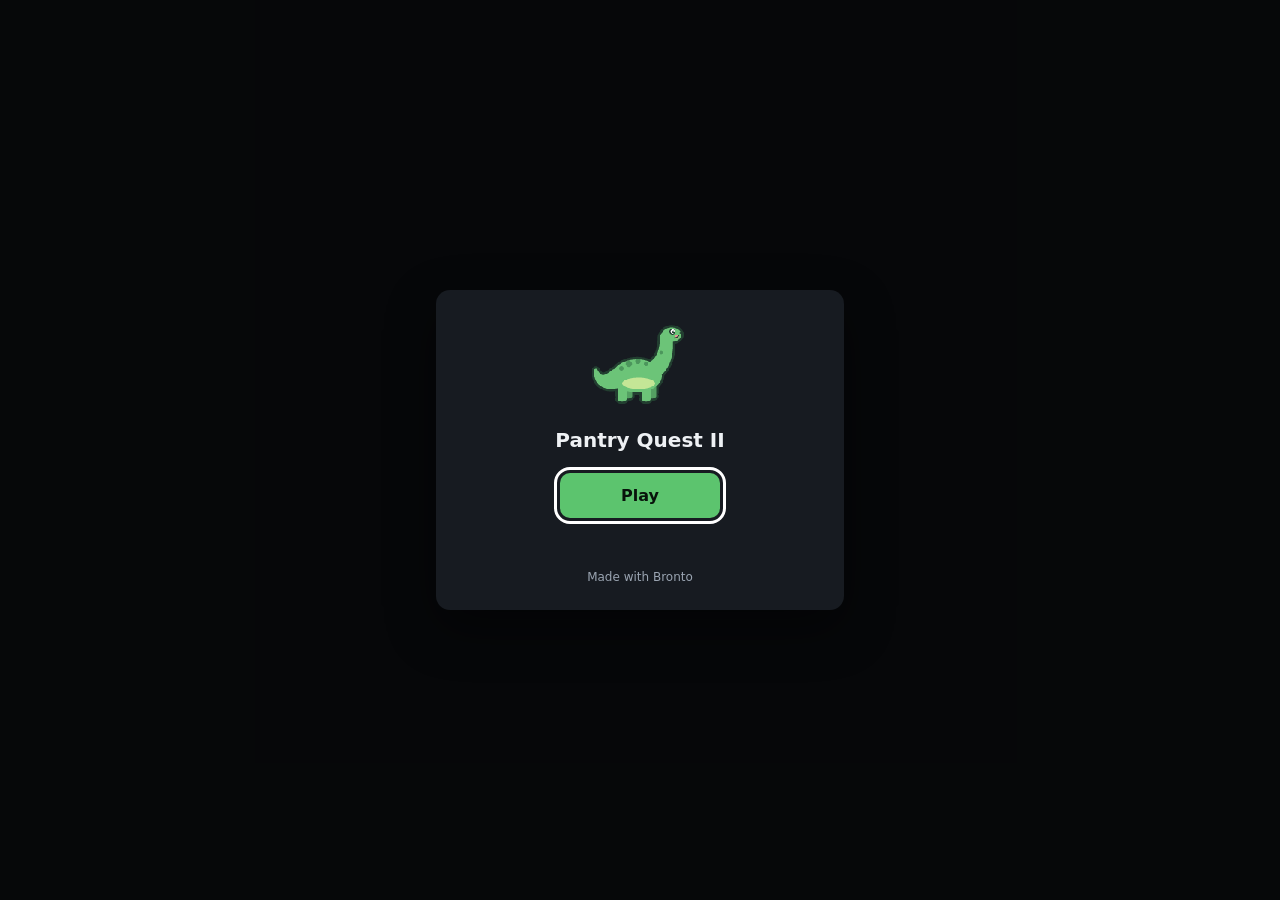
